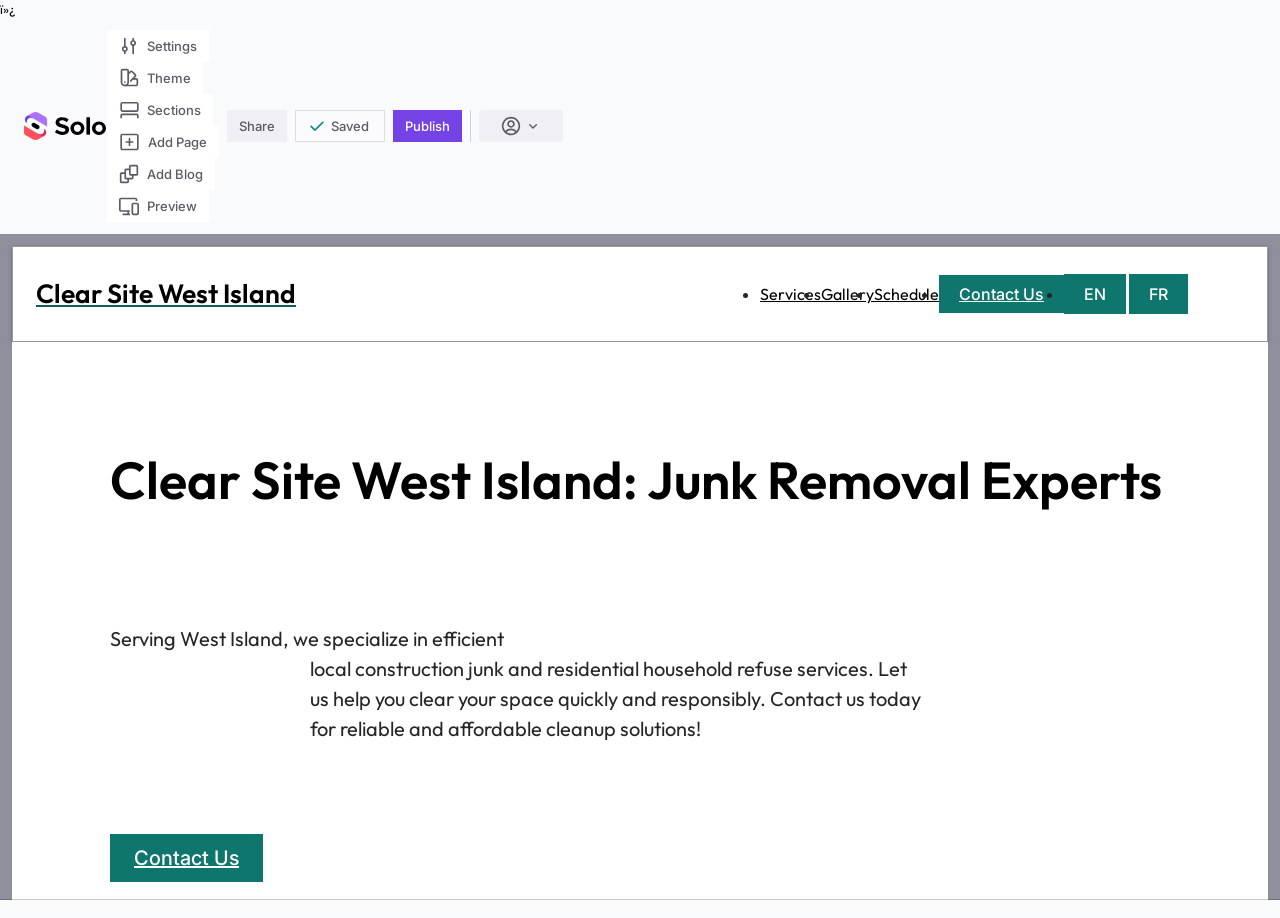
==== src/public/index.html @ 1aa6d168 "Initial commit with restarted design and backup" ====
<html lang="en"
  class="__variable_a0678e __className_a0678e __variable_fc208e __className_fc208e __variable_88b8e0 __className_88b8e0 __variable_6ccfbd __className_6ccfbd">

<head>
  <!-- Premium Typography Integration -->
  <link rel="preconnect" href="https://fonts.googleapis.com">
  <link rel="preconnect" href="https://fonts.gstatic.com" crossorigin="">
  <link
    href="https://fonts.googleapis.com/css2?family=Outfit:wght@300;400;500;600;700;800;900&amp;family=Inter:wght@300;400;500;600;700;800;900&amp;display=swap"
    rel="stylesheet">

  <script src="https://cdn.tailwindcss.com"></script>
  <script>
    tailwind.config = {
      theme: {
        extend: {
          fontFamily: {
            sans: ['Outfit', 'sans-serif'],
            inter: ['Inter', 'sans-serif'],
          },
          colors: {
            brandNavy: '#1A365D',
            brandEmerald: '#10B981',
            brandSlate: '#F1F5F9'
          }
        }
      }
    }
  </script>
  <link rel="stylesheet" href="./styles.css">
</head>

<body class="body-container">﻿
  <meta charset="UTF-8" data-next-head="">
  <meta name="viewport" content="width=device-width, initial-scale=1.0, maximum-scale=1.0,user-scalable=0"
    data-next-head="">
  <script
    src="https://apis.google.com/_/scs/abc-static/_/js/k=gapi.lb.en.ch0Jz-JlMrQ.O/m=gapi_iframes/rt=j/sv=1/d=1/ed=1/rs=AHpOoo_YD4KoV8fTh_kLhktsiThAm3yJ5A/cb=gapi.loaded_0?le=scs"
    async=""></script>
  <meta name="format-detection" content="telephone=no, email=no, address=no, date=no" data-next-head="">
  <meta name="description" content="Solo" data-next-head="">
  <meta name="msapplication-config" content="/browserconfig.xml" data-next-head="">
  <link rel="manifest" href="https://soloist.ai/site.webmanifest" data-next-head="">
  <link rel="icon" href="https://soloist.ai/favicon/favicon.ico" sizes="16x16 32x32 64x64" data-next-head="">
  <meta name="theme-color" content="#ffffff" data-next-head="">
  <link rel="icon" type="image/png" sizes="32x32" href="https://soloist.ai/favicon/favicon-32x32.png" data-next-head="">
  <link rel="apple-touch-icon" sizes="180x180" href="https://soloist.ai/favicon/apple-touch-icon.png" data-next-head="">
  <link rel="mask-icon" href="https://soloist.ai/favicon/safari-pinned-tab.svg" color="#7542e5" data-next-head="">
  <meta property="og:title" content="Solo AI Website Designer" data-next-head="">
  <meta name="twitter:title" content="Solo AI Website Designer" data-next-head="">
  <title data-next-head="" data-i18n="site_title">Solo AI Website Designer</title>
  <style id="solo-typestyle-target" data-next-head="">
    .body-container {
      font-family: var(--font-inter, system-ui, Arial, sans-serif);
      font-size: 13px
    }

    .body-container h1,
    .body-container h2,
    .body-container h3,
    .body-container h4 {
      font-family: var(--font-metropolis, Helvetica, Arial, sans-serif)
    }

    .body-container button,
    .body-container .btn,
    .body-container .no-solo-styles .force-inter-font * {
      font-family: var(--font-inter, system-ui, Arial, sans-serif)
    }

    .body-container .no-solo-styles * {
      font-family: unset
    }

    .body-container .grecaptcha-badge {
      visibility: hidden
    }
  </style>
  <script src="https://getbootstrap.com/docs/5.2/dist/js/bootstrap.bundle.min.js" defer=""></script>
  <link rel="stylesheet" href="https://soloist.ai/_next/static/css/0d7a1f5df5c775d4.css" data-n-g="">
  <link rel="stylesheet" href="https://soloist.ai/_next/static/css/94b60f4a89f1ce0a.css"><noscript
    data-n-css=""></noscript>
  <style data-n-href="https://soloist.ai/_next/static/css/1f29140540baaf60.css">
    @font-face {
      font-family: metropolis;
      src: url(https://soloist.ai/_next/static/media/ddd6d944fd8cd3f0-s.p.woff2) format("woff2");
      font-display: swap;
      font-weight: 400;
      font-style: normal
    }

    @font-face {
      font-family: metropolis;
      src: url(https://soloist.ai/_next/static/media/a745ddc86d0c3d32-s.p.woff2) format("woff2");
      font-display: swap;
      font-weight: 500;
      font-style: normal
    }

    @font-face {
      font-family: metropolis;
      src: url(https://soloist.ai/_next/static/media/576ead485976221c-s.p.woff2) format("woff2");
      font-display: swap;
      font-weight: 600;
      font-style: normal
    }

    @font-face {
      font-family: metropolis;
      src: url(https://soloist.ai/_next/static/media/bd82e0c1746bd560-s.p.woff2) format("woff2");
      font-display: swap;
      font-weight: 700;
      font-style: normal
    }

    @font-face {
      font-family: metropolis Fallback;
      src: local("Arial");
      ascent-override: 77.00%;
      descent-override: 19.85%;
      line-gap-override: 0.00%;
      size-adjust: 103.25%
    }

    .__className_a0678e {
      font-family: metropolis, metropolis Fallback, Helvetica, Arial, sans-serif
    }

    .__variable_a0678e {
      --font-metropolis: "metropolis", "metropolis Fallback", Helvetica, Arial, sans-serif
    }

    @font-face {
      font-family: inter;
      src: url(https://soloist.ai/_next/static/media/9104f5fdeb25d20e-s.p.ttf) format("truetype");
      font-display: swap;
      font-weight: 100;
      font-style: normal
    }

    @font-face {
      font-family: inter;
      src: url(https://soloist.ai/_next/static/media/98f3a02408ef7d67-s.p.ttf) format("truetype");
      font-display: swap;
      font-weight: 100;
      font-style: italic
    }

    @font-face {
      font-family: inter;
      src: url(https://soloist.ai/_next/static/media/103798cd4010e613-s.p.ttf) format("truetype");
      font-display: swap;
      font-weight: 200;
      font-style: normal
    }

    @font-face {
      font-family: inter;
      src: url(https://soloist.ai/_next/static/media/0283accaa2a34227-s.p.ttf) format("truetype");
      font-display: swap;
      font-weight: 200;
      font-style: italic
    }

    @font-face {
      font-family: inter;
      src: url(https://soloist.ai/_next/static/media/c69e15c0aa39be25-s.p.ttf) format("truetype");
      font-display: swap;
      font-weight: 300;
      font-style: normal
    }

    @font-face {
      font-family: inter;
      src: url(https://soloist.ai/_next/static/media/4a5631539d26a306-s.p.ttf) format("truetype");
      font-display: swap;
      font-weight: 300;
      font-style: italic
    }

    @font-face {
      font-family: inter;
      src: url(https://soloist.ai/_next/static/media/e7242cb1a0ca8401-s.p.ttf) format("truetype");
      font-display: swap;
      font-weight: 400;
      font-style: normal
    }

    @font-face {
      font-family: inter;
      src: url(https://soloist.ai/_next/static/media/bf5f4e8d527b8aeb-s.p.ttf) format("truetype");
      font-display: swap;
      font-weight: 400;
      font-style: italic
    }

    @font-face {
      font-family: inter;
      src: url(https://soloist.ai/_next/static/media/9f86e32e29de7c53-s.p.ttf) format("truetype");
      font-display: swap;
      font-weight: 500;
      font-style: normal
    }

    @font-face {
      font-family: inter;
      src: url(https://soloist.ai/_next/static/media/aeea4b71fe3a3562-s.p.ttf) format("truetype");
      font-display: swap;
      font-weight: 500;
      font-style: italic
    }

    @font-face {
      font-family: inter;
      src: url(https://soloist.ai/_next/static/media/b05000075d590a76-s.p.ttf) format("truetype");
      font-display: swap;
      font-weight: 600;
      font-style: normal
    }

    @font-face {
      font-family: inter;
      src: url(https://soloist.ai/_next/static/media/05c56fed721ba6bc-s.p.ttf) format("truetype");
      font-display: swap;
      font-weight: 600;
      font-style: italic
    }

    @font-face {
      font-family: inter;
      src: url(https://soloist.ai/_next/static/media/ad015d8e2c5af426-s.p.ttf) format("truetype");
      font-display: swap;
      font-weight: 700;
      font-style: normal
    }

    @font-face {
      font-family: inter;
      src: url(https://soloist.ai/_next/static/media/369515e5fe977ce9-s.p.ttf) format("truetype");
      font-display: swap;
      font-weight: 700;
      font-style: italic
    }

    @font-face {
      font-family: inter;
      src: url(https://soloist.ai/_next/static/media/45b6e56d22921cea-s.p.ttf) format("truetype");
      font-display: swap;
      font-weight: 800;
      font-style: normal
    }

    @font-face {
      font-family: inter;
      src: url(https://soloist.ai/_next/static/media/221e59ba426dae06-s.p.ttf) format("truetype");
      font-display: swap;
      font-weight: 800;
      font-style: italic
    }

    @font-face {
      font-family: inter;
      src: url(https://soloist.ai/_next/static/media/75853b84689e5941-s.p.ttf) format("truetype");
      font-display: swap;
      font-weight: 900;
      font-style: normal
    }

    @font-face {
      font-family: inter;
      src: url(https://soloist.ai/_next/static/media/39388b163ed3b633-s.p.ttf) format("truetype");
      font-display: swap;
      font-weight: 900;
      font-style: italic
    }

    @font-face {
      font-family: inter Fallback;
      src: local("Arial");
      ascent-override: 89.79%;
      descent-override: 22.36%;
      line-gap-override: 0.00%;
      size-adjust: 107.89%
    }

    .__className_fc208e {
      font-family: inter, inter Fallback
    }

    .__variable_fc208e {
      --font-inter: "inter", "inter Fallback"
    }

    pre code.hljs {
      display: block;
      overflow-x: auto;
      padding: 1em
    }

    code.hljs {
      padding: 3px 5px
    }

    /*!
  Theme: GitHub
  Description: Light theme as seen on github.com
  Author: github.com
  Maintainer: @Hirse
  Updated: 2021-05-15

  Outdated base version: https://github.com/primer/github-syntax-light
  Current colors taken from GitHub's CSS
*/
    .hljs {
      color: #24292e;
      background: #ffffff
    }

    .hljs-doctag,
    .hljs-keyword,
    .hljs-meta .hljs-keyword,
    .hljs-template-tag,
    .hljs-template-variable,
    .hljs-type,
    .hljs-variable.language_ {
      color: #d73a49
    }

    .hljs-title,
    .hljs-title.class_,
    .hljs-title.class_.inherited__,
    .hljs-title.function_ {
      color: #6f42c1
    }

    .hljs-attr,
    .hljs-attribute,
    .hljs-literal,
    .hljs-meta,
    .hljs-number,
    .hljs-operator,
    .hljs-selector-attr,
    .hljs-selector-class,
    .hljs-selector-id,
    .hljs-variable {
      color: #005cc5
    }

    .hljs-meta .hljs-string,
    .hljs-regexp,
    .hljs-string {
      color: #032f62
    }

    .hljs-built_in,
    .hljs-symbol {
      color: #e36209
    }

    .hljs-code,
    .hljs-comment,
    .hljs-formula {
      color: #6a737d
    }

    .hljs-name,
    .hljs-quote,
    .hljs-selector-pseudo,
    .hljs-selector-tag {
      color: #22863a
    }

    .hljs-subst {
      color: #24292e
    }

    .hljs-section {
      color: #005cc5;
      font-weight: 700
    }

    .hljs-bullet {
      color: #735c0f
    }

    .hljs-emphasis {
      color: #24292e;
      font-style: italic
    }

    .hljs-strong {
      color: #24292e;
      font-weight: 700
    }

    .hljs-addition {
      color: #22863a;
      background-color: #f0fff4
    }

    .hljs-deletion {
      color: #b31d28;
      background-color: #ffeef0
    }
  </style>
  <style id="googleidentityservice_button_styles">
    .qJTHM {
      -moz-user-select: none;
      -webkit-user-select: none;
      -ms-user-select: none;
      color: #202124;
      direction: ltr;
      -webkit-touch-callout: none;
      font-family: Roboto-Regular, arial, sans-serif;
      -webkit-font-smoothing: antialiased;
      font-weight: 400;
      margin: 0;
      overflow: hidden;
      -webkit-text-size-adjust: 100%
    }

    .ynRLnc {
      left: -9999px;
      position: absolute;
      top: -9999px
    }

    .L6cTce {
      display: none
    }

    .bltWBb {
      overflow-wrap: break-word;
      word-break: break-word
    }

    .hSRGPd {
      color: #1a73e8;
      cursor: pointer;
      font-weight: 500;
      text-decoration: none
    }

    .Bz112c-W3lGp {
      height: 16px;
      width: 16px
    }

    .Bz112c-E3DyYd {
      height: 20px;
      width: 20px
    }

    .Bz112c-r9oPif {
      height: 24px;
      width: 24px
    }

    .Bz112c-u2z5K {
      height: 36px;
      width: 36px
    }

    .Bz112c-uaxL4e {
      border-radius: 10px
    }

    .LgbsSe-Bz112c {
      display: block
    }

    .S9gUrf-YoZ4jf {
      border: none;
      margin: 0;
      padding: 0
    }

    .S9gUrf-YoZ4jf * {
      border: none;
      margin: 0;
      padding: 0
    }

    .fFW7wc-ibnC6b>.aZ2wEe>div {
      border-color: #4285f4
    }

    .P1ekSe-ZMv3u {
      -webkit-transition: height .2s linear;
      transition: height .2s linear
    }

    .P1ekSe-ZMv3u>div:first-child {
      background-color: #1a73e8 !important;
      -webkit-transition: width .3s linear;
      transition: width .3s linear
    }

    .P1ekSe-ZMv3u>div:nth-child(2) {
      background-image: -webkit-gradient(linear, left top, right top, from(rgba(255, 255, 255, .7)), to(rgba(255, 255, 255, .7))), -webkit-gradient(linear, left top, right top, from(#1a73e8), to(#1a73e8)) !important;
      background-image: -webkit-linear-gradient(left, rgba(255, 255, 255, .7), rgba(255, 255, 255, .7)), -webkit-linear-gradient(left, #1a73e8, #1a73e8) !important;
      background-image: linear-gradient(90deg, rgba(255, 255, 255, .7), rgba(255, 255, 255, .7)), linear-gradient(90deg, #1a73e8, #1a73e8) !important
    }

    .P1ekSe-ZMv3u>div:nth-child(3) {
      background-image: -webkit-gradient(linear, left top, right top, from(rgba(255, 255, 255, .7)), to(rgba(255, 255, 255, .7))), -webkit-gradient(linear, left top, right top, from(#1a73e8), to(#1a73e8)) !important;
      background-image: -webkit-linear-gradient(left, rgba(255, 255, 255, .7), rgba(255, 255, 255, .7)), -webkit-linear-gradient(left, #1a73e8, #1a73e8) !important;
      background-image: linear-gradient(90deg, rgba(255, 255, 255, .7), rgba(255, 255, 255, .7)), linear-gradient(90deg, #1a73e8, #1a73e8) !important
    }

    .haAclf {
      display: inline-block
    }

    .nsm7Bb-HzV7m-LgbsSe {
      border-radius: 4px;
      box-sizing: border-box;
      -webkit-transition: background-color .218s, border-color .218s;
      transition: background-color .218s, border-color .218s;
      -moz-user-select: none;
      -webkit-user-select: none;
      -ms-user-select: none;
      -webkit-appearance: none;
      background-color: #fff;
      background-image: none;
      border: 1px solid #dadce0;
      color: #3c4043;
      cursor: pointer;
      font-family: Google Sans, arial, sans-serif;
      font-size: .875rem;
      height: 40px;
      letter-spacing: .25px;
      outline: none;
      overflow: hidden;
      padding: 0 12px;
      position: relative;
      text-align: center;
      vertical-align: middle;
      white-space: nowrap;
      width: auto
    }

    @media screen and (-ms-high-contrast:active) {
      .nsm7Bb-HzV7m-LgbsSe {
        border: 2px solid windowText;
        color: windowText
      }
    }

    @media screen and (preferes-contrast:more) {
      .nsm7Bb-HzV7m-LgbsSe {
        color: #000
      }
    }

    .nsm7Bb-HzV7m-LgbsSe.pSzOP-SxQuSe {
      font-size: .875rem;
      height: 32px;
      letter-spacing: .25px;
      padding: 0 10px
    }

    .nsm7Bb-HzV7m-LgbsSe.purZT-SxQuSe {
      font-size: .6875rem;
      height: 20px;
      letter-spacing: .3px;
      padding: 0 8px
    }

    .nsm7Bb-HzV7m-LgbsSe.Bz112c-LgbsSe {
      padding: 0;
      width: 40px
    }

    .nsm7Bb-HzV7m-LgbsSe.Bz112c-LgbsSe.pSzOP-SxQuSe {
      width: 32px
    }

    .nsm7Bb-HzV7m-LgbsSe.Bz112c-LgbsSe.purZT-SxQuSe {
      width: 20px
    }

    .nsm7Bb-HzV7m-LgbsSe.JGcpL-RbRzK {
      border-radius: 20px
    }

    .nsm7Bb-HzV7m-LgbsSe.JGcpL-RbRzK.pSzOP-SxQuSe {
      border-radius: 16px
    }

    .nsm7Bb-HzV7m-LgbsSe.JGcpL-RbRzK.purZT-SxQuSe {
      border-radius: 10px
    }

    .nsm7Bb-HzV7m-LgbsSe.i5vt6e-to915-Ia7Qfc {
      border: 1px solid #8e918f;
      background-color: #131314;
      color: #e3e3e3
    }

    .nsm7Bb-HzV7m-LgbsSe.MFS4be-Ia7Qfc {
      border: none;
      color: #fff
    }

    .nsm7Bb-HzV7m-LgbsSe.MFS4be-v3pZbf-Ia7Qfc {
      background-color: #1a73e8
    }

    .nsm7Bb-HzV7m-LgbsSe.MFS4be-JaPV2b-Ia7Qfc {
      background-color: #202124;
      color: #e8eaed
    }

    @media screen and (prefers-contrast:more) {
      .nsm7Bb-HzV7m-LgbsSe.MFS4be-JaPV2b-Ia7Qfc {
        color: #fff
      }
    }

    .nsm7Bb-HzV7m-LgbsSe .nsm7Bb-HzV7m-LgbsSe-Bz112c {
      height: 18px;
      margin-right: 8px;
      min-width: 18px;
      width: 18px
    }

    .nsm7Bb-HzV7m-LgbsSe.pSzOP-SxQuSe .nsm7Bb-HzV7m-LgbsSe-Bz112c {
      height: 14px;
      min-width: 14px;
      width: 14px
    }

    .nsm7Bb-HzV7m-LgbsSe.purZT-SxQuSe .nsm7Bb-HzV7m-LgbsSe-Bz112c {
      height: 10px;
      min-width: 10px;
      width: 10px
    }

    .nsm7Bb-HzV7m-LgbsSe.jVeSEe .nsm7Bb-HzV7m-LgbsSe-Bz112c {
      margin-left: 8px;
      margin-right: -4px
    }

    .nsm7Bb-HzV7m-LgbsSe.Bz112c-LgbsSe .nsm7Bb-HzV7m-LgbsSe-Bz112c {
      margin: 0;
      padding: 10px
    }

    .nsm7Bb-HzV7m-LgbsSe.Bz112c-LgbsSe.pSzOP-SxQuSe .nsm7Bb-HzV7m-LgbsSe-Bz112c {
      padding: 8px
    }

    .nsm7Bb-HzV7m-LgbsSe.Bz112c-LgbsSe.purZT-SxQuSe .nsm7Bb-HzV7m-LgbsSe-Bz112c {
      padding: 4px
    }

    .nsm7Bb-HzV7m-LgbsSe .nsm7Bb-HzV7m-LgbsSe-Bz112c-haAclf {
      border-top-left-radius: 3px;
      border-bottom-left-radius: 3px;
      display: -webkit-box;
      display: -webkit-flex;
      display: flex;
      -webkit-box-pack: center;
      -webkit-justify-content: center;
      justify-content: center;
      -webkit-box-align: center;
      -webkit-align-items: center;
      align-items: center;
      background-color: #fff;
      height: 36px;
      margin-left: -10px;
      margin-right: 12px;
      min-width: 36px;
      width: 36px
    }

    .nsm7Bb-HzV7m-LgbsSe .nsm7Bb-HzV7m-LgbsSe-Bz112c-haAclf .nsm7Bb-HzV7m-LgbsSe-Bz112c,
    .nsm7Bb-HzV7m-LgbsSe.Bz112c-LgbsSe .nsm7Bb-HzV7m-LgbsSe-Bz112c-haAclf .nsm7Bb-HzV7m-LgbsSe-Bz112c {
      margin: 0;
      padding: 0
    }

    .nsm7Bb-HzV7m-LgbsSe.pSzOP-SxQuSe .nsm7Bb-HzV7m-LgbsSe-Bz112c-haAclf {
      height: 28px;
      margin-left: -8px;
      margin-right: 10px;
      min-width: 28px;
      width: 28px
    }

    .nsm7Bb-HzV7m-LgbsSe.purZT-SxQuSe .nsm7Bb-HzV7m-LgbsSe-Bz112c-haAclf {
      height: 16px;
      margin-left: -6px;
      margin-right: 8px;
      min-width: 16px;
      width: 16px
    }

    .nsm7Bb-HzV7m-LgbsSe.Bz112c-LgbsSe .nsm7Bb-HzV7m-LgbsSe-Bz112c-haAclf {
      border-radius: 3px;
      margin-left: 2px;
      margin-right: 0;
      padding: 0
    }

    .nsm7Bb-HzV7m-LgbsSe.JGcpL-RbRzK .nsm7Bb-HzV7m-LgbsSe-Bz112c-haAclf {
      border-radius: 18px
    }

    .nsm7Bb-HzV7m-LgbsSe.pSzOP-SxQuSe.JGcpL-RbRzK .nsm7Bb-HzV7m-LgbsSe-Bz112c-haAclf {
      border-radius: 14px
    }

    .nsm7Bb-HzV7m-LgbsSe.purZT-SxQuSe.JGcpL-RbRzK .nsm7Bb-HzV7m-LgbsSe-Bz112c-haAclf {
      border-radius: 8px
    }

    .nsm7Bb-HzV7m-LgbsSe .nsm7Bb-HzV7m-LgbsSe-bN97Pc-sM5MNb {
      display: -webkit-box;
      display: -webkit-flex;
      display: flex;
      -webkit-align-items: center;
      -webkit-box-align: center;
      align-items: center;
      -webkit-flex-direction: row;
      -webkit-box-orient: horizontal;
      -webkit-box-direction: normal;
      flex-direction: row;
      -webkit-box-pack: justify;
      -webkit-justify-content: space-between;
      justify-content: space-between;
      -webkit-flex-wrap: nowrap;
      flex-wrap: nowrap;
      height: 100%;
      position: relative;
      width: 100%
    }

    .nsm7Bb-HzV7m-LgbsSe .oXtfBe-l4eHX {
      -webkit-box-pack: center;
      -webkit-justify-content: center;
      justify-content: center
    }

    .nsm7Bb-HzV7m-LgbsSe .nsm7Bb-HzV7m-LgbsSe-BPrWId {
      -webkit-flex-grow: 1;
      -webkit-box-flex: 1;
      flex-grow: 1;
      font-family: Google Sans, arial, sans-serif;
      font-weight: 500;
      overflow: hidden;
      text-overflow: ellipsis;
      vertical-align: top
    }

    .nsm7Bb-HzV7m-LgbsSe.purZT-SxQuSe .nsm7Bb-HzV7m-LgbsSe-BPrWId {
      font-weight: 300
    }

    .nsm7Bb-HzV7m-LgbsSe .oXtfBe-l4eHX .nsm7Bb-HzV7m-LgbsSe-BPrWId {
      -webkit-flex-grow: 0;
      -webkit-box-flex: 0;
      flex-grow: 0
    }

    .nsm7Bb-HzV7m-LgbsSe .nsm7Bb-HzV7m-LgbsSe-MJoBVe {
      -webkit-transition: background-color .218s;
      transition: background-color .218s;
      bottom: 0;
      left: 0;
      position: absolute;
      right: 0;
      top: 0
    }

    .nsm7Bb-HzV7m-LgbsSe:focus,
    .nsm7Bb-HzV7m-LgbsSe:hover {
      box-shadow: none;
      border-color: rgb(210, 227, 252);
      outline: none
    }

    .nsm7Bb-HzV7m-LgbsSe:focus-within {
      outline: 2px solid #00639b;
      border-color: transparent
    }

    .nsm7Bb-HzV7m-LgbsSe:hover .nsm7Bb-HzV7m-LgbsSe-MJoBVe {
      background: rgba(66, 133, 244, .08)
    }

    .nsm7Bb-HzV7m-LgbsSe:active .nsm7Bb-HzV7m-LgbsSe-MJoBVe,
    .nsm7Bb-HzV7m-LgbsSe:focus .nsm7Bb-HzV7m-LgbsSe-MJoBVe {
      background: rgba(66, 133, 244, .1)
    }

    .nsm7Bb-HzV7m-LgbsSe.i5vt6e-to915-Ia7Qfc:hover .nsm7Bb-HzV7m-LgbsSe-MJoBVe {
      background: rgba(255, 255, 255, .08)
    }

    .nsm7Bb-HzV7m-LgbsSe.i5vt6e-to915-Ia7Qfc:active .nsm7Bb-HzV7m-LgbsSe-MJoBVe,
    .nsm7Bb-HzV7m-LgbsSe.i5vt6e-to915-Ia7Qfc:focus .nsm7Bb-HzV7m-LgbsSe-MJoBVe {
      background: rgba(255, 255, 255, .12)
    }

    .nsm7Bb-HzV7m-LgbsSe.MFS4be-Ia7Qfc:hover .nsm7Bb-HzV7m-LgbsSe-MJoBVe {
      background: rgba(255, 255, 255, .24)
    }

    .nsm7Bb-HzV7m-LgbsSe.MFS4be-Ia7Qfc:active .nsm7Bb-HzV7m-LgbsSe-MJoBVe,
    .nsm7Bb-HzV7m-LgbsSe.MFS4be-Ia7Qfc:focus .nsm7Bb-HzV7m-LgbsSe-MJoBVe {
      background: rgba(255, 255, 255, .32)
    }

    .nsm7Bb-HzV7m-LgbsSe .n1UuX-DkfjY {
      border-radius: 50%;
      display: -webkit-box;
      display: -webkit-flex;
      display: flex;
      height: 20px;
      margin-left: -4px;
      margin-right: 8px;
      min-width: 20px;
      width: 20px
    }

    .nsm7Bb-HzV7m-LgbsSe.jVeSEe .nsm7Bb-HzV7m-LgbsSe-BPrWId {
      font-family: Roboto;
      font-size: 12px;
      text-align: left
    }

    .nsm7Bb-HzV7m-LgbsSe.jVeSEe .nsm7Bb-HzV7m-LgbsSe-BPrWId .K4efff .fmcmS,
    .nsm7Bb-HzV7m-LgbsSe.jVeSEe .nsm7Bb-HzV7m-LgbsSe-BPrWId .ssJRIf {
      overflow: hidden;
      text-overflow: ellipsis
    }

    .nsm7Bb-HzV7m-LgbsSe.jVeSEe .nsm7Bb-HzV7m-LgbsSe-BPrWId .K4efff {
      display: -webkit-box;
      display: -webkit-flex;
      display: flex;
      -webkit-align-items: center;
      -webkit-box-align: center;
      align-items: center;
      color: #5f6368;
      fill: #5f6368;
      font-size: 11px;
      font-weight: 400
    }

    .nsm7Bb-HzV7m-LgbsSe.jVeSEe.MFS4be-Ia7Qfc .nsm7Bb-HzV7m-LgbsSe-BPrWId .K4efff {
      color: #e8eaed;
      fill: #e8eaed
    }

    @media screen and (prefers-contrast:more) {

      .nsm7Bb-HzV7m-LgbsSe.jVeSEe .nsm7Bb-HzV7m-LgbsSe-BPrWId .K4efff,
      .nsm7Bb-HzV7m-LgbsSe.jVeSEe.MFS4be-Ia7Qfc .nsm7Bb-HzV7m-LgbsSe-BPrWId .K4efff {
        color: #000;
        fill: #000
      }
    }

    .nsm7Bb-HzV7m-LgbsSe.jVeSEe .nsm7Bb-HzV7m-LgbsSe-BPrWId .K4efff .Bz112c {
      height: 18px;
      margin: -3px -3px -3px 2px;
      min-width: 18px;
      width: 18px
    }

    .nsm7Bb-HzV7m-LgbsSe.jVeSEe .nsm7Bb-HzV7m-LgbsSe-Bz112c-haAclf {
      border-top-left-radius: 0;
      border-bottom-left-radius: 0;
      border-top-right-radius: 3px;
      border-bottom-right-radius: 3px;
      margin-left: 12px;
      margin-right: -10px
    }

    .nsm7Bb-HzV7m-LgbsSe.jVeSEe.JGcpL-RbRzK .nsm7Bb-HzV7m-LgbsSe-Bz112c-haAclf {
      border-radius: 18px
    }

    .L5Fo6c-sM5MNb {
      border: 0;
      display: block;
      left: 0;
      position: relative;
      top: 0
    }

    .L5Fo6c-bF1uUb {
      border-radius: 4px;
      bottom: 0;
      cursor: pointer;
      left: 0;
      position: absolute;
      right: 0;
      top: 0
    }

    .L5Fo6c-bF1uUb:focus {
      border: none;
      outline: none
    }

    sentinel {}
  </style>
  <style></style>
  <link rel="stylesheet" type="text/css" href="https://soloist.ai/_next/static/css/f0874e912afcc4ca.css">
  <style id="typestyle-runtime">
    .f1sjmlt5 {
      height: 100vh;
      overflow-y: auto
    }

    .f1pmwolo {
      height: 100vh;
      overflow-y: hidden
    }

    .f1imu2ly {
      min-width: 1024px;
      overflow-x: auto
    }

    .fc5u1ue {
      min-width: unset;
      overflow-x: unset
    }

    .f12qcd1y {
      font-size: 14px;
      line-height: 1.5em
    }

    .f1m0a0d0 {
      font-size: 16px;
      line-height: 1.5em
    }

    .ftgg2kx {
      font-size: 20px;
      line-height: 1.5em
    }

    .fk0grf2 {
      bottom: 0;
      left: 0;
      position: absolute;
      right: 0;
      top: 0
    }

    .f8obqgr,
    .f8obqgr>.row>.col {
      padding: 0
    }

    .f8obqgr>.row {
      margin: 0
    }

    .fkhz08q {
      display: flex;
      flex-direction: column
    }

    .fddsvlq {
      align-items: center;
      display: flex
    }

    .f1hf8rho {
      display: flex;
      justify-content: flex-end
    }

    .fdlhgou {
      flex: 1;
      max-width: unset
    }

    .fnvt2df,
    .fnvt2df .row,
    .col {
      display: flex
    }

    @media (max-width: 575.9999px) {
      .fom2f23 .container {
        max-width: 100% !important
      }
    }

    @media (min-width: 576px) and (max-width: 767.99999px) {
      .fom2f23 .container {
        max-width: 576px !important
      }
    }

    @media (min-width: 768px) and (max-width: 991.99999px) {
      .fom2f23 .container {
        max-width: 768px !important
      }
    }

    @media (min-width: 992px) and (max-width: 1199.99999px) {
      .fom2f23 .container {
        max-width: 992px !important
      }
    }

    @media (min-width: 1200px) and (max-width: 1399.99999px) {
      .fom2f23 .container {
        max-width: 1200px !important
      }
    }

    @media (min-width: 1400px) {
      .fom2f23 .container {
        max-width: 1400px !important
      }
    }

    .fehdsxy {
      border: solid;
      border-bottom: solid;
      border-bottom-color: #cfcfd8;
      border-color: #cfcfd8;
      border-radius: 4px;
      border-top: solid;
      border-top-color: #cfcfd8;
      border-width: 1px;
      font-size: 16px;
      line-height: 18px;
      padding: 12px;
      resize: none;
      width: 100%
    }

    .fehdsxy.form-control.is-invalid {
      background-image: url(img/alert.svg);
      background-size: auto;
      border-color: #cfcfd8
    }

    .fehdsxy.form-control-plaintext~label,
    .fehdsxy:focus~label,
    .fehdsxy:not(:placeholder-shown)~label,
    .fehdsxy.form-select~label {
      opacity: 0.7 !important
    }

    h1,
    h2,
    h3,
    h4 {
      color: #15141a;
      font-feature-settings: 'ss03' on, 'cv02' on, 'cv01' on, 'cv08' on;
      font-style: bold;
      font-weight: 700;
      margin-bottom: 0
    }

    h1 {
      font-size: 42px;
      line-height: 48px
    }

    h2 {
      font-size: 32px;
      line-height: 40px
    }

    h3 {
      font-size: 28px;
      line-height: 32px
    }

    h4 {
      font-size: 18px;
      line-height: 24px
    }

    .f1bjli4c {
      color: #15141a;
      font-feature-settings: 'ss03' on, 'cv02' on, 'cv01' on, 'cv08' on;
      font-size: 13px;
      font-style: normal;
      font-weight: 600;
      line-height: 18px
    }

    .fg31md0 {
      color: #15141a;
      font-feature-settings: 'ss03' on, 'cv02' on, 'cv01' on, 'cv08' on;
      font-size: 16px;
      font-style: normal;
      font-weight: 400;
      line-height: 24px
    }

    .fowuwzi {
      color: #15141a;
      font-feature-settings: 'ss03' on, 'cv02' on, 'cv01' on, 'cv08' on;
      font-size: 13px;
      font-style: normal;
      font-weight: 400;
      line-height: 18px
    }

    .f1nt9xga {
      color: #15141a;
      font-family: var(--font-metropolis, Helvetica, Arial, sans-serif);
      font-feature-settings: 'ss03' on, 'cv02' on, 'cv01' on, 'cv08' on;
      font-size: 13px;
      font-style: normal;
      font-weight: 400;
      line-height: 18px
    }

    .fh04hbo {
      color: #15141a;
      font-family: var(--font-metropolis, Helvetica, Arial, sans-serif);
      font-feature-settings: 'ss03' on, 'cv02' on, 'cv01' on, 'cv08' on;
      font-size: 24px;
      font-style: normal;
      font-weight: 600;
      line-height: 32px
    }

    .f12vz2yn {
      color: #15141a;
      font-feature-settings: 'ss03' on, 'cv02' on, 'cv01' on, 'cv08' on;
      font-size: 13px;
      font-style: normal;
      font-weight: 500;
      line-height: 18px
    }

    .f1pipo3h {
      color: #15141a;
      font-feature-settings: 'ss03' on, 'cv02' on, 'cv01' on, 'cv08' on;
      font-size: 13px;
      font-style: normal;
      font-weight: 700;
      line-height: 18px
    }

    .fy4b41 {
      color: #5b5b66
    }

    .fyvanpa {
      font-size: 11px;
      line-height: 16px
    }

    .f1f9lquf {
      color: #15141a;
      font-feature-settings: 'ss03' on, 'cv02' on, 'cv01' on, 'cv08' on;
      font-size: 10px;
      font-style: normal;
      font-weight: 600;
      letter-spacing: 0.1em;
      line-height: 14px
    }

    @keyframes f1viyxtx {
      0% {
        opacity: 0
      }

      100% {
        opacity: 1
      }
    }

    .f10xswa0 {
      animation: f1viyxtx 0.1s ease-in forwards;
      opacity: 0
    }

    .f17oebph {
      background-color: #7542e5;
      border: none;
      color: #ffffff;
      font-weight: 500;
      padding-block: 12px;
      padding-inline: 20px
    }

    .f17oebph:hover {
      background-color: #592acb;
      color: #ffffff
    }

    .f17oebph:hover:active,
    .f17oebph:active {
      background-color: #45278d !important;
      color: #ffffff !important
    }

    .f17oebph:disabled {
      background-color: #7542e5;
      box-shadow: none;
      color: #ffffff;
      opacity: 0.4
    }

    .f17oebph svg {
      pointer-events: none
    }

    .fcfro50 {
      background-color: #7542e5;
      border: none;
      color: #ffffffff;
      padding-block: 6px;
      padding-inline: 16px
    }

    .fcfro50:hover {
      background-color: #592acb;
      color: #ffffffff
    }

    .fcfro50:active {
      background-color: #45278d !important;
      color: #ffffffff !important
    }

    .fcfro50:disabled {
      background-color: #7542e5;
      box-shadow: none;
      color: #ffffffff;
      opacity: 0.4
    }

    .f3ctfs {
      background-color: #f0f0f4;
      border: none;
      color: #5b5b66;
      font-weight: 500;
      padding-block: 12px;
      padding-inline: 20px
    }

    .f3ctfs:hover {
      background-color: #e0e0e6;
      color: #5b5b66
    }

    .f3ctfs:hover:active,
    .f3ctfs:active {
      background-color: #cfcfd8 !important;
      color: #5b5b66 !important
    }

    .f3ctfs:disabled {
      background-color: #f0f0f4;
      box-shadow: none;
      color: #5b5b66;
      opacity: 0.4
    }

    .f3ctfs svg {
      pointer-events: none
    }

    .fj4ad63 {
      background-color: #e22850;
      border: none;
      color: #ffffff;
      font-weight: 500;
      padding-block: 12px;
      padding-inline: 20px
    }

    .fj4ad63:hover {
      background-color: #c50042;
      color: #ffffff
    }

    .fj4ad63:hover:active,
    .fj4ad63:active {
      background-color: #810220 !important;
      color: #ffffff !important
    }

    .fj4ad63:disabled {
      background-color: #e22850;
      box-shadow: none;
      color: #ffffff;
      opacity: 0.4
    }

    .fj4ad63 svg {
      pointer-events: none
    }

    .f71mh57 {
      background-color: #e22850;
      border: none;
      color: #ffffffff;
      padding-block: 6px;
      padding-inline: 16px
    }

    .f71mh57:hover {
      background-color: #c50042;
      color: #ffffffff
    }

    .f71mh57:active {
      background-color: #810220 !important;
      color: #ffffffff !important
    }

    .f71mh57:disabled {
      background-color: #e22850;
      box-shadow: none;
      color: #ffffffff;
      opacity: 0.4
    }

    .f8m0u3h {
      background-color: #f0f0f4;
      border: none;
      color: #5b5b66ff;
      padding-block: 6px;
      padding-inline: 16px
    }

    .f8m0u3h:hover {
      background-color: #e0e0e6;
      color: #5b5b66ff
    }

    .f8m0u3h:active {
      background-color: #cfcfd8 !important;
      color: #5b5b66ff !important
    }

    .f8m0u3h:disabled {
      background-color: #f0f0f4;
      box-shadow: none;
      color: #5b5b66ff;
      opacity: 0.4
    }

    .fh1k42u {
      background-color: #ffd567;
      border: none;
      color: #15141ab3;
      padding-block: 6px;
      padding-inline: 16px
    }

    .fh1k42u:hover {
      background-color: #ffbd4f;
      color: #15141ab3
    }

    .fh1k42u:active {
      background-color: #ffa436 !important;
      color: #15141ab3 !important
    }

    .fh1k42u:disabled {
      background-color: #fbfbfe;
      box-shadow: 0px 0px 0px 1px rgba(0, 0, 0, 0.12) inset;
      color: #5b5b66ff;
      opacity: 1
    }

    .fvza742 {
      background-color: #f0f0f4;
      border: none;
      color: #5b5b66;
      padding-block: 6px;
      padding-inline: 6px
    }

    .fvza742:hover {
      background-color: #f0f0f4;
      color: #5b5b66
    }

    .fvza742:active {
      background-color: #e0e0e6 !important;
      color: #5b5b66 !important
    }

    .fvza742:disabled {
      background-color: #f0f0f4;
      box-shadow: none;
      color: #5b5b66;
      opacity: 0.4
    }

    .f1go1cdu {
      align-items: center;
      background-color: transparent;
      border: none;
      border-radius: 99px;
      color: #5b5b66;
      display: flex;
      justify-content: center;
      padding: 0
    }

    .f1go1cdu:hover {
      background-color: #f0f0f4;
      color: #5b5b66
    }

    .f1go1cdu:active {
      background-color: #e0e0e6 !important;
      color: #5b5b66 !important
    }

    .f1go1cdu:disabled {
      background-color: transparent;
      box-shadow: none;
      color: #5b5b66;
      opacity: 0.4
    }

    .fwx468p {
      background-color: transparent;
      border: 2px solid;
      border-color: #7542e5;
      color: #7542e5;
      font-weight: 500;
      padding-block: 12px;
      padding-inline: 20px
    }

    .fwx468p:hover {
      background-color: #592acb;
      border: 2px solid;
      border-color: #592acb;
      color: #ffffff
    }

    .fwx468p:hover:active,
    .fwx468p:active {
      background-color: #45278d !important;
      color: #7542e5 !important
    }

    .fwx468p:disabled {
      background-color: #7542e5;
      box-shadow: none;
      color: #7542e5;
      opacity: 0.4
    }

    .fwx468p svg {
      pointer-events: none
    }

    .f1xvmw9j {
      border-radius: 4px
    }

    .f1xvmw9j .btn {
      border: none !important;
      margin: 0px !important
    }

    .f1x2efpt {
      background-color: #f0f0f4;
      height: 32px;
      width: 48px
    }

    .f1x2efpt.active {
      background-color: #7542e5;
      color: #ffffff
    }

    .f1x2efpt:hover:not(.active) {
      background-color: #e0e0e6;
      color: #5b5b66
    }

    .fm2femi {
      background-color: #fbfbfe;
      color: #5b5b66;
      height: 32px;
      width: 48px
    }

    .fm2femi.active {
      background-color: #e0e0e6;
      color: #32313c
    }

    .fm2femi:hover:not(.active) {
      background-color: #f0f0f4;
      color: #5b5b66
    }

    .f1loj3rz {
      background-color: transparent !important;
      border: none;
      color: #7542e5;
      cursor: pointer;
      font-weight: 500;
      padding: 0
    }

    .f1loj3rz:hover,
    .f1loj3rz:focus-visible {
      color: #15141a
    }

    .f1loj3rz:active {
      color: #15141a !important
    }

    .f1loj3rz.disabled {
      color: #5b5b66 !important
    }

    .f1tgo88n {
      background-color: transparent !important;
      border: none;
      color: #5b5b66;
      cursor: pointer;
      font-weight: 500;
      padding: 0
    }

    .f1tgo88n:hover,
    .f1tgo88n:focus-visible {
      color: #15141a
    }

    .f1tgo88n:active {
      color: #15141a !important
    }

    .f1tgo88n.disabled {
      color: #8f8f9e !important
    }

    .f1gjylx1 {
      background-color: transparent !important;
      border: none;
      cursor: pointer;
      padding: 0
    }

    .f1gjylx1:hover,
    .f1gjylx1.disabled {
      color: #5b5b66 !important
    }

    .f184aata {
      background-color: transparent !important;
      border: none;
      color: #ffffff !important;
      cursor: pointer;
      padding: 0
    }

    .f184aata:hover {
      color: #e0e0e6 !important
    }

    .f184aata.disabled {
      color: #5b5b66 !important
    }

    html,
    body {
      box-sizing: border-box;
      font-size: 16px;
      font-style: normal;
      font-weight: 400;
      height: 100vh;
      line-height: 18px;
      margin: 0;
      overflow-y: hidden;
      padding: 0
    }

    html,
    body #__next {
      display: flex;
      flex-direction: column;
      font-size: 13px;
      height: 100vh
    }

    a,
    a:hover,
    .f14trifb {
      color: inherit
    }

    .fx7nows {
      color: #7542e5;
      font-weight: 500;
      text-decoration: none
    }

    .fx7nows:hover {
      color: #7542e5;
      cursor: pointer
    }

    .fbolhy3 {
      background-color: transparent;
      border: none;
      color: #7542e5;
      font-weight: 500;
      line-height: inherit;
      margin: 0;
      padding: 0;
      text-decoration: none
    }

    .fbolhy3:hover {
      background-color: transparent;
      color: #592acb
    }

    .fbolhy3:active {
      background-color: transparent !important;
      color: #5b5b66 !important
    }

    .fgzydrc {
      color: #7542e5;
      text-decoration: underline
    }

    .fgzydrc:hover {
      cursor: pointer;
      text-decoration: none
    }

    .fo5f5t9 {
      color: #7542e5;
      text-decoration: underline
    }

    .fo5f5t9:hover {
      color: #15141a !important;
      cursor: pointer;
      text-decoration: underline
    }

    .f1mniyiz {
      list-style: none;
      margin-block-end: 0;
      margin-block-start: 0;
      padding-inline-start: 0
    }

    .tooltip {
      --bs-tooltip-bg: #32313c;
      --bs-tooltip-border-radius: 4px;
      --bs-tooltip-color: #ffffff;
      --bs-tooltip-padding-x: 10px;
      --bs-tooltip-padding-y: 5px;
      margin-block: 8px !important;
      opacity: 1 !important
    }

    .f14ckmmr {
      position: relative;
      z-index: 1080
    }

    .tooltip-inner {
      border: none;
      box-shadow: 0px 2px 5px 0px rgba(0, 0, 0, 0.20), 0px 0px 1px 0px rgba(0, 0, 0, 0.20);
      font-size: 13px;
      font-weight: 500;
      line-height: 18px;
      outline: none
    }

    .f1aqf3sg {
      border-radius: 6px;
      max-width: 220px;
      padding: 16px;
      text-align: left;
      width: 220px
    }

    .f1aqf3sg * {
      color: #ffffff !important
    }

    .f1k47lwi {
      border-top: 1px solid #ffffff;
      margin-bottom: 8px;
      margin-top: 8px;
      opacity: 0.2
    }

    .f1m3qr37 {
      font-size: 28px;
      line-height: 34px;
      margin-bottom: 32px;
      padding-inline: 0;
      text-align: left
    }

    .fscn0yr {
      display: flex;
      flex-direction: column;
      justify-content: flex-start;
      padding-block: 12px;
      text-align: center
    }

    .f1i8p9wb {
      font-size: 14px;
      line-height: 17px;
      margin-bottom: 8px;
      text-align: left;
      white-space: pre-line
    }

    .f8yym8f {
      color: #5b5b66;
      font-size: 14px;
      line-height: 22px;
      text-align: left;
      white-space: pre-line
    }

    .fsfhz5z {
      background-color: #e7dfff;
      border-radius: 8px;
      color: #15141a;
      display: flex;
      justify-content: flex-start;
      margin-bottom: 24px;
      margin-right: auto;
      padding: 8px
    }

    .f1si61be .modal-content {
      padding: 24px;
      padding-top: 20px
    }

    .f1si61be .modal-content .title-row {
      margin-bottom: 8px
    }

    .f1si61be .modal-content .title-row .title-icon {
      margin-right: 8px
    }

    .f1si61be .modal-content .title-row .title {
      font-size: 18px;
      line-height: 24px
    }

    .f1si61be .modal-content .content-row {
      color: #32313c;
      font-size: 13px;
      line-height: 20px;
      margin-block: 24px;
      margin-bottom: 24px;
      white-space: pre-line
    }

    .f1si61be .modal-content .buttons-row {
      margin-top: 16px
    }

    .f1si61be .modal-content .buttons-row .col:not(:first-child) {
      margin-left: 8px
    }

    .f1si61be .modal-content .buttons-row .primary-button {
      background-color: #7542e5;
      color: #ffffff
    }

    .f1si61be .modal-content .buttons-row .danger-button {
      background-color: #e22850;
      color: #ffffff
    }

    .fv798np {
      align-items: center;
      bottom: 0;
      display: flex;
      height: 100%;
      justify-content: center;
      left: 0;
      position: fixed;
      right: 0;
      top: 0;
      width: 100%;
      z-index: 2147483646
    }

    .fuq9ti8 {
      background-color: #000000;
      height: 100%;
      opacity: 0.3;
      position: fixed;
      width: 100%
    }

    .f1f4qv0n {
      background-color: transparent;
      background-image: url(/img/spinner-96-transparent-white.png);
      background-position: center center;
      background-repeat: no-repeat;
      background-size: 64px 64px;
      height: 96px;
      position: relative;
      width: 96px;
      z-index: 2147483647
    }

    .f1uzu483 {
      background-color: transparent;
      background-image: url(/img/spinner-96-transparent-violet.png);
      background-position: center center;
      background-repeat: no-repeat;
      background-size: 48px 48px;
      height: 48px;
      width: 48px
    }

    .fj2178r {
      align-content: center;
      align-items: center;
      background-color: #ffffff;
      border-radius: 4px;
      box-shadow: 0px 4px 8px 0px rgba(0, 0, 0, 0.20), 0px 0px 1px 0px rgba(0, 0, 0, 0.20);
      color: #32313c;
      display: flex;
      flex-direction: column;
      padding-block: 16px;
      padding-inline: 24px;
      position: relative;
      row-gap: 12px;
      z-index: 2147483647
    }

    .faowcuh {
      overflow: hidden
    }

    .fxw5dv6 {
      color: #e22850;
      font-size: 14px;
      margin-top: 12px
    }

    .fxw5dv6 a {
      color: #e22850;
      text-decoration: underline
    }

    .f5kg6jz {
      justify-content: center
    }

    .f5kg6jz .modal-content {
      max-width: 440px
    }

    .f5kg6jz .title-row {
      flex-direction: column;
      justify-content: center;
      margin-bottom: 0px !important;
      padding-top: 12px
    }

    .f5kg6jz .title-row .title-container {
      width: fit-content
    }

    .f5kg6jz .title-row .title {
      color: #15141a;
      font-weight: 600
    }

    .f5kg6jz .title-row .title-icon {
      margin: 0 0 16px 0 !important
    }

    .f5kg6jz .content-row {
      margin-bottom: 16px;
      margin-top: 16px;
      text-align: center
    }

    .f5kg6jz .content-row a {
      color: #7542e5
    }

    .f5kg6jz .content-row a:hover,
    .f5kg6jz .content-row a:active {
      color: #15141a
    }

    .f5kg6jz .buttons-row {
      display: flex;
      justify-content: center;
      width: 100%
    }

    .f5kg6jz .buttons-row button {
      padding: 7px 16px
    }

    .f1fpj0aj a {
      pointer-events: none
    }

    .fcu3suo {
      bottom: 0;
      display: flex;
      justify-content: center;
      left: 0;
      pointer-events: none;
      position: fixed;
      width: 100%;
      z-index: 10
    }

    .fdp2y1p {
      min-width: 60%
    }

    .fdp2y1p p {
      margin-bottom: 0
    }

    .f1901vew {
      display: flex;
      flex-wrap: wrap;
      gap: 16px;
      width: 100%
    }

    .f1901vew .btn {
      flex-grow: 1
    }

    .fm3p0aw {
      scroll-margin-top: var(--sticky-header-height, 0px)
    }

    .f1qftqcq {
      align-items: center;
      gap: 48px;
      justify-content: center;
      margin-inline: 0
    }

    .fojij6o {
      gap: 32px
    }

    .fs89ngr {
      overflow: hidden;
      text-overflow: ellipsis;
      white-space: nowrap
    }

    .fqx0517 {
      flex-shrink: 0;
      margin-inline: 8px
    }

    .f12pqfkx {
      flex-shrink: 1;
      min-width: 0
    }

    .fcdpsbx {
      margin-bottom: 24px
    }

    .f8jndik {
      opacity: 0.4
    }

    .fbsw1f4 h2 {
      margin-bottom: 32px
    }

    .f1d2h93a {
      width: fit-content
    }

    .f1v9lt4v {
      margin-top: 16px;
      text-align: center
    }

    .fhwcjqv {
      margin-top: 72px
    }

    .fhwcjqv .form-floating,
    .form-floating>.form-control {
      min-height: 56px
    }

    .fhwcjqv .form-control {
      border-color: #d4d4d4;
      color: #0a0a0a
    }

    .fhwcjqv .form-label {
      color: #0a0a0a !important;
      margin: 0;
      width: 100%
    }

    .f1o1p964 {
      margin-bottom: 16px
    }

    .f1h1go5k .content {
      align-content: stretch;
      display: flex;
      flex-direction: row;
      max-height: 480px;
      min-height: 300px;
      padding-block: 8px
    }

    .f1h1go5k .content .carousel-container {
      display: flex;
      flex-direction: column;
      justify-content: center;
      margin: 0;
      padding: 0
    }

    .f1h1go5k .content .carousel-container .carousel-item.active,
    .carousel-item-start,
    .carousel-item-end,
    .carousel-item-next,
    .carousel-item-prev {
      display: flex
    }

    .f1h1go5k .carousel-item {
      transition: transform 1.2s ease-in-out, opacity 0s
    }

    .f1h1go5k .carousel-inner {
      display: flex;
      height: 100%
    }

    .f1h1go5k .carousel-review {
      background-position: center;
      background-repeat: no-repeat;
      background-size: cover;
      display: flex;
      flex-direction: column;
      justify-content: center;
      margin-inline: auto;
      padding-inline: 24px;
      position: relative;
      text-align: center
    }

    .f1h1go5k .author-info {
      font-weight: 600;
      margin-top: 16px
    }

    .f1h1go5k .chev-btn {
      cursor: pointer;
      display: flex;
      flex-direction: column;
      justify-content: center;
      width: 24px
    }

    .f1h1go5k .chev-btn:hover {
      opacity: 0.7 !important
    }

    .f1h1go5k .button-placeholder {
      width: 24px
    }

    .f1h1go5k .next-btn {
      transform: rotate(180deg)
    }

    .f1h1go5k .page-indicator {
      align-items: center;
      display: flex;
      flex-direction: row;
      justify-content: center;
      min-width: 96px
    }

    .f14z0jsa {
      margin-bottom: 32px
    }

    .f1g4dn0 {
      justify-content: center;
      margin-bottom: 16px
    }

    .fwfqocn {
      height: 24px;
      width: 24px
    }

    .f1nq0oqd:hover {
      opacity: 0.7
    }

    .f14icp2y {
      column-gap: 24px;
      display: flex;
      flex-direction: column;
      padding-bottom: 24px;
      row-gap: 24px
    }

    @media (min-width: 768px) {
      .f14icp2y {
        flex-direction: row
      }
    }

    .f1827nuz {
      font-weight: 500;
      line-height: 1.5em;
      padding: 0
    }

    .f1p0cgam {
      margin-bottom: 48px
    }

    @media (min-width: 768px) {
      .f1p0cgam {
        margin-bottom: 0
      }
    }

    .f1fbucww {
      margin-bottom: 24px
    }

    @media (min-width: 768px) {
      .f1fbucww {
        margin-bottom: 48px
      }
    }

    .f1vaphum {
      padding-block: 48px
    }

    @media (min-width: 768px) {
      .f1vaphum {
        padding-block: 0
      }
    }

    .f1eawpx2 {
      display: flex;
      flex-direction: column;
      text-align: left
    }

    .f1eawpx2 .heading {
      cursor: pointer;
      display: flex;
      flex-direction: row;
      justify-content: space-between;
      padding-block: 24px;
      padding-right: 8px
    }

    .f1eawpx2 .icon {
      align-items: center;
      cursor: pointer;
      display: flex;
      margin-left: 24px;
      transform: rotate(0deg);
      transition: transform 0.2s ease
    }

    .f1eawpx2 .icon.expanded-icon {
      transform: rotate(-180deg)
    }

    .f1eawpx2 .icon:hover {
      opacity: 0.8
    }

    .f1eawpx2 .accordion-content {
      display: grid;
      grid-template-rows: 0fr;
      margin-right: 40px;
      padding-bottom: 0;
      transition: grid-template-rows 0.3s ease-out, opacity 0.4s ease, padding-bottom 0.3s ease-out
    }

    .f1eawpx2 .accordion-content.expanded {
      grid-template-rows: 1fr;
      padding-bottom: 32px
    }

    .fd1b9fq {
      margin-block: 0;
      width: 100%
    }

    .f6tinqi {
      margin-inline: auto
    }

    .f1v7t2u4 {
      aspect-ratio: 1.3333333333333333
    }

    .f13rwjj3 {
      aspect-ratio: 0.75
    }

    .fyzv02a {
      aspect-ratio: 1
    }

    .ficfct8 {
      aspect-ratio: 1.7777777777777777
    }

    .fbuci69 .carousel-inner {
      border-radius: 4px
    }

    .fbuci69 .carousel-item {
      transition: transform 1.2s ease-in-out, opacity 0s
    }

    .fbuci69 .carousel-image {
      cursor: pointer;
      margin: auto;
      position: relative
    }

    .fbuci69 .carousel-image .carousel-caption {
      background-color: rgba(0, 0, 0, 0.6);
      border-radius: 4px
    }

    .fbuci69 .chev-btn {
      cursor: pointer;
      display: flex;
      flex-direction: column;
      justify-content: center;
      pointer-events: auto;
      width: 24px
    }

    .fbuci69 .chev-btn:hover {
      opacity: 0.7 !important
    }

    .fbuci69 .page-indicator {
      align-items: center;
      display: flex;
      flex-direction: row;
      justify-content: center;
      min-width: 96px
    }

    .fbuci69 .next-btn {
      transform: rotate(180deg)
    }

    .fhcfrr1 {
      display: flex;
      flex-direction: row;
      flex-wrap: wrap
    }

    .fhcfrr1,
    .fhcfrr1 .row,
    .fhcfrr1 .col {
      padding: 0
    }

    .fhcfrr1 .gallery-item {
      aspect-ratio: 1.3333333333333333;
      background-clip: content-box;
      background-repeat: no-repeat;
      background-size: cover;
      padding: 4px
    }

    .fhcfrr1 .gallery-item .img-container {
      position: relative
    }

    .fhcfrr1 .gallery-item .img-container::after {
      bottom: 0;
      content: '';
      left: 0;
      position: absolute;
      right: 0;
      top: 0
    }

    .fhcfrr1 .gallery-item .img-container:hover::after {
      background-color: rgba(0, 0, 0, 0.15)
    }

    .fhcfrr1 .gallery-item-in-safari {
      aspect-ratio: unset !important
    }

    .fhcfrr1 .hidden {
      height: 0;
      visibility: collapse;
      width: 0
    }

    @media (min-width: 992px) {}

    .f17y4uf2 {
      -ms-filter: blur(10px);
      -webkit-filter: blur(10px);
      filter: blur(10px);
      overflow: hidden;
      transform: scale(1.15)
    }

    .fugk5n4 {
      transform: scale(1.05)
    }

    .f1ttgj8s {
      align-items: center;
      justify-content: center;
      margin-inline: 0;
      row-gap: 24px
    }

    .f1ttgj8s .btn-lg {
      margin-bottom: 16px;
      margin-top: 12px
    }

    .f1pjpune {
      -ms-filter: blur(10px);
      -webkit-filter: blur(10px);
      filter: blur(10px);
      overflow: hidden;
      transform: scale(1.15);
      z-index: -1
    }

    .f1966il8 {
      align-items: center;
      display: flex;
      flex-wrap: nowrap;
      justify-content: flex-start;
      overflow: visible;
      white-space: nowrap
    }

    .fe1ccbi {
      align-items: center;
      display: flex;
      min-height: 72px;
      padding-block: 12px !important;
      position: relative
    }

    .fbvdum {
      margin-block: 0;
      margin-left: calc((-100vw + 100%) / 2);
      margin-right: calc((-100vw + 100%) / 2);
      min-width: 100vw
    }

    @keyframes f16qy5mw {
      from {
        opacity: 0;
        transform: translateY(-100%)
      }

      to {
        opacity: 1;
        transform: translateY(0px)
      }
    }

    .f13sg7dk {
      align-items: center;
      display: flex;
      justify-content: space-between;
      min-height: 48px;
      width: 100%
    }

    .f1n6mt4g {
      align-items: center;
      display: flex;
      min-height: 48px;
      width: 100%
    }

    .fgydppl {
      display: flex;
      flex-direction: column;
      width: 100%
    }

    .f1kwfio1 {
      display: flex;
      justify-content: center;
      width: 100%
    }

    .f1kwfio1 .nav-link {
      padding-block: 4px
    }

    .f1kwfio1 .nav-link-list {
      flex-wrap: wrap;
      justify-content: center;
      white-space: normal
    }

    .fayg007 {
      align-items: center;
      display: flex;
      flex: 1;
      justify-content: flex-end
    }

    .fpi8fx3 h2,
    .fpi8fx3 .description {
      margin-bottom: 12px
    }

    .f3qrqm8 {
      align-items: stretch;
      display: flex;
      flex-direction: row;
      height: 56px;
      justify-content: center;
      width: 100%
    }

    .f3qrqm8 .form-control {
      border-color: #d4d4d4;
      color: #0a0a0a
    }

    .f3qrqm8 .form-label {
      color: #0a0a0a !important;
      margin: 0;
      width: 100%
    }

    .f3qrqm8 .form-floating {
      width: 100%
    }

    .f3qrqm8 input {
      padding-block: 16px;
      padding-left: 14px;
      width: 100%
    }

    @media (min-width: 576px) {
      .f3qrqm8 .form-floating {
        width: unset
      }

      .f3qrqm8 input {
        width: 384px
      }
    }

    .f15o5ico {
      padding-left: 8px
    }

    .f8j8id1 {
      height: 56px;
      padding-block: 12px !important;
      padding-inline: 12px !important;
      width: 56px
    }

    .f8j8id1 svg {
      vertical-align: unset
    }

    .f8j8id1 img {
      height: 24px;
      width: 24px
    }

    .fx7fkcd {
      max-height: 48px;
      min-height: unset
    }

    .f96or0t {
      width: 100%
    }

    .fixr2lp {
      align-items: center;
      justify-content: center;
      margin-inline: 0;
      row-gap: 48px
    }

    .f1dlmh1s {
      align-items: center;
      font-size: 32px;
      line-height: 40px
    }

    .f9a13de {
      align-items: center
    }

    .f1ld4zys {
      align-items: center;
      font-size: 16px;
      line-height: 24px
    }

    .f1r530z1 {
      margin-block: 24px
    }

    @media (min-width: 768px) {
      .f1r530z1 {
        margin-bottom: 16px
      }
    }

    .f1f45za8 {
      margin-bottom: 38px
    }

    .f1otqxop {
      margin-top: 24px
    }

    .f1gbvfvs {
      margin-bottom: 12px
    }

    .femookj {
      margin-bottom: 8px;
      margin-top: 32px
    }

    .fxstmmp {
      height: 220px;
      padding-bottom: 0 !important;
      width: 220px
    }

    @media (max-width: 575.9999px) {
      .fxstmmp {
        height: 200px;
        width: 200px
      }
    }

    .f9gn5u {
      height: 220px;
      padding-bottom: 0 !important;
      width: 220px
    }

    @media (min-width: 576px) {
      .f9gn5u {
        height: 360px;
        width: 360px
      }
    }

    .f383ewl {
      height: 165px;
      padding-bottom: 0 !important;
      width: 220px
    }

    @media (max-width: 575.9999px) {
      .f383ewl {
        height: 150px;
        width: 200px
      }
    }

    .f1ptlizk {
      height: 165px;
      padding-bottom: 0 !important;
      width: 220px
    }

    @media (min-width: 576px) {
      .f1ptlizk {
        height: 270px;
        width: 360px
      }
    }

    .f18ghtz9 {
      aspect-ratio: 16/9;
      border: none;
      display: block;
      height: auto;
      width: 100%
    }

    .fongqhf {
      aspect-ratio: 16 / 9;
      background-color: #000;
      border: none;
      cursor: pointer;
      display: block;
      overflow: hidden;
      padding: 0;
      position: relative;
      width: 100%
    }

    .fvyakyi {
      display: block;
      height: 100%;
      object-fit: cover;
      width: 100%
    }

    .f1i06xya {
      align-items: center;
      background-color: rgba(0, 0, 0, 0.7);
      border-radius: 8px;
      display: flex;
      height: 48px;
      justify-content: center;
      left: 50%;
      position: absolute;
      top: 50%;
      transform: translate(-50%, -50%);
      transition: background-color 0.2s;
      width: 68px
    }

    button:hover .f1i06xya {
      background-color: rgba(0, 0, 0, 0.9)
    }

    .faomike {
      color: #fff;
      height: 32px;
      width: 32px
    }

    .f1px892k {
      display: block;
      margin: 16px 0
    }

    .f1dtfscn {
      max-width: 100%;
      width: 100%
    }

    .fgsql5j {
      align-items: center;
      aspect-ratio: 16 / 9;
      background-color: #f5f5f5;
      border: 2px dashed #ccc;
      color: #999;
      display: flex;
      font-size: 14px;
      justify-content: center;
      width: 100%
    }

    .f1tmaw1r {
      align-items: center;
      justify-content: center;
      margin-inline: 0
    }

    .f1tmaw1r .video-items-container {
      display: flex;
      flex-direction: column;
      row-gap: 32px
    }

    .f1tmaw1r .missing-video {
      align-items: center;
      aspect-ratio: 16/9;
      background-color: #f5f5f5;
      display: flex;
      height: auto;
      justify-content: center;
      width: 100%
    }

    .f1tmaw1r .text-content {
      display: flex;
      flex-direction: column;
      margin-bottom: 16px;
      margin-top: 32px;
      row-gap: 16px
    }

    .f1tmaw1r .text-content p {
      margin-bottom: 0
    }

    .f1tmaw1r .title {
      margin-bottom: 32px
    }

    .fqf72uk {
      align-items: flex-start;
      background: rgba(231, 223, 255, 0.75);
      border-radius: 6px;
      display: flex;
      flex-direction: column;
      height: 100%;
      justify-content: flex-start;
      margin-bottom: 24px !important;
      overflow: hidden;
      padding: 16px;
      width: 100%
    }

    .f1n1p1im {
      color: #32313c;
      padding: 0;
      white-space: pre-line
    }

    .f1n1p1im a {
      color: #7542e5
    }

    .f1j2ey57 {
      align-items: center;
      display: flex !important;
      justify-content: center
    }

    .f1j2ey57 .modal-content {
      border-radius: 24px;
      box-shadow: 0 0 1px 0 rgba(0, 0, 0, 0.30), 0 9px 18px 0 rgba(0, 0, 0, 0.28);
      outline: none
    }

    .f3dgkyg {
      padding: 32px;
      width: 440px
    }

    .f5ecy85 {
      align-items: center;
      display: flex;
      justify-content: space-between;
      margin-bottom: 24px
    }

    .fy7e6qb {
      font-size: 21px !important;
      line-height: 24px !important;
      width: 85%
    }

    .f1dhby40 {
      color: #5b5b66;
      line-height: 20px !important;
      margin-bottom: 4px
    }

    .fouxfty {
      align-self: flex-start;
      color: #5b5b66;
      cursor: pointer;
      height: 24px
    }

    .fouxfty:hover {
      color: #80808f
    }

    .fouxfty svg {
      height: 20px;
      width: 20px
    }

    .f1v8dz0u {
      color: #f0f0f4;
      margin-block: 16px;
      opacity: 1
    }

    .f17bv8f {
      display: contents
    }

    .fyvghnp {
      display: flex;
      flex-direction: column;
      row-gap: 4px;
      width: 100%
    }

    .f17nyr5q {
      align-items: center;
      column-gap: 8px;
      display: flex;
      flex-direction: row
    }

    .f17nyr5q .icon svg {
      color: #7542e5;
      height: 20px;
      width: 20px
    }

    .f1rrohrx b {
      color: #15141a;
      font-weight: 600
    }

    .f1hn5ld4 {
      font-size: 14px;
      margin-bottom: 4px
    }

    .fls2l1j {
      padding-left: 1.5rem
    }

    .fls2l1j li:not(:last-child) {
      padding-bottom: 4px
    }

    .f1wv0fv3 {
      display: flex;
      margin-inline: auto
    }

    .f1wv0fv3 .modal-content {
      border-radius: 24px !important;
      box-shadow: 0 0 1px 0 rgba(0, 0, 0, 0.30), 0 9px 18px 0 rgba(0, 0, 0, 0.28);
      outline: none;
      padding: 32px
    }

    .f1wv0fv3 .modal-body {
      padding: 0
    }

    .f1wv0fv3 .modal-backdrop .show {
      opacity: 0.16 !important
    }

    .f1wv0fv3 .buttons {
      column-gap: 8px
    }

    .fhum48y {
      width: 440px
    }

    .fhum48y .modal-content {
      border: 0;
      border-radius: 8px;
      border-width: 0
    }

    .fhum48y .modal-backdrop .show {
      opacity: 0.16 !important
    }

    .f12qkndu {
      display: flex;
      margin: 0;
      margin-inline: auto;
      top: 56px;
      width: 100%
    }

    .f12qkndu.mobile-landscape .modal-content {
      width: 576px
    }

    .f12qkndu .modal-content {
      border-bottom-left-radius: 0;
      border-bottom-right-radius: 0;
      height: calc(100vh - 56px);
      overflow: hidden;
      width: 100%
    }

    .f14be5y3 {
      box-sizing: content-box;
      display: flex;
      flex-direction: row;
      gap: 24px;
      justify-content: space-between;
      overflow: hidden;
      width: 100%
    }

    .f62m7ss {
      font-size: 21px !important;
      line-height: 24px !important
    }

    .f86ylzy {
      color: #5b5b66;
      line-height: 20px !important;
      width: 85%
    }

    .fu6r95k {
      color: #e22850;
      margin-top: 16px;
      text-align: center
    }

    .f1xmchl9 {
      font-size: 13px;
      padding-inline: 0
    }

    .f1xmchl9 .feature-list {
      padding-top: 8px
    }

    .f1xmchl9 li {
      font-size: 13px
    }

    .f1xmchl9 li a span {
      text-decoration: underline !important
    }

    .fhmcmzv {
      font-size: 13px;
      margin-top: 4px
    }

    .fphx1eu {
      padding-top: 24px
    }

    .f1vug11c {
      height: 48px;
      margin-top: 24px;
      width: 100%
    }

    .f38l69a {
      background: #cfcfd8;
      height: 2px;
      margin-bottom: 24px;
      margin-top: 24px
    }

    .f15j37yp {
      margin: 0;
      padding: 0
    }

    .f13vy3jq {
      background: none;
      border: 0;
      cursor: pointer;
      font: inherit;
      padding: 0
    }

    .f13vy3jq:disabled {
      cursor: default
    }

    .f15khpfe .modal {
      align-items: center;
      display: flex !important;
      justify-content: center
    }

    .fkltx5w {
      width: 360px
    }

    .f1nee3fk {
      padding: 24px
    }

    .f1ubk0hm {
      display: flex;
      justify-content: space-between
    }

    .f1c7x5pa {
      align-items: center;
      display: flex;
      justify-content: center
    }

    .f16m27z2 {
      font-weight: 600;
      margin-top: 8px
    }

    .f1jhkhtj {
      cursor: pointer;
      height: 20px;
      width: 20px
    }

    .fr5wnq7 {
      display: inline-flex;
      height: 16px;
      margin: 0px !important;
      width: fit-content
    }

    .fz5jfu4 {
      margin-top: 12px
    }

    .f1x098uu {
      display: flex;
      flex: 1;
      position: relative
    }

    .f1x098uu.selected .border-container,
    .f1x098uu:hover .overlay-screen,
    .f1x098uu:hover .edit-button-container {
      visibility: visible
    }

    .f1x098uu .overlay-screen,
    .edit-button-container,
    .border-container {
      bottom: 0;
      left: 0;
      position: absolute;
      right: 0;
      top: 0;
      visibility: hidden
    }

    .f1x098uu .overlay-screen {
      background-color: #592acb;
      opacity: 0.4;
      z-index: 1
    }

    .f1x098uu .border-container {
      border-color: #c689ff;
      border-style: solid;
      border-width: 4px;
      z-index: 1000
    }

    .f1x098uu .edit-button-container {
      align-items: center;
      display: flex;
      flex-direction: column;
      justify-content: center;
      z-index: 1001
    }

    .f1x098uu .edit-button-container .btn {
      background-color: #ffffff;
      border: none;
      box-shadow: 0px 2px 5px 0px rgba(0, 0, 0, 0.20), 0px 0px 1px 0px rgba(0, 0, 0, 0.20);
      color: #7542e5;
      font-weight: 600;
      padding-block: 11px;
      padding-inline: 16px
    }

    .f1x098uu .edit-button-container .btn:hover {
      background-color: #f0f0f4
    }

    .f1x098uu .edit-button-container .btn:active {
      background-color: #e0e0e6 !important
    }

    .f1x098uu .edit-button-container .btn span {
      align-items: center;
      display: flex;
      margin-right: 8px;
      max-height: 20px;
      max-width: 20px
    }

    .f1x098uu .content-overlay {
      display: flex;
      flex: 1;
      flex-direction: column;
      overflow: hidden;
      pointer-events: none
    }

    .f1hykqr2 {
      cursor: pointer
    }

    .f1mgyl9u {
      position: relative
    }

    .f1hdxxe8 {
      background-color: transparent;
      bottom: 40px;
      display: flex;
      flex-direction: column-reverse;
      position: fixed;
      right: 32px;
      row-gap: 8px;
      z-index: 20000
    }

    .f6f7l1u {
      bottom: 160px;
      left: 50%;
      right: unset;
      transform: translateX(-50%)
    }

    .fh2fxy5 {
      align-content: center;
      align-items: center;
      background-color: #2b2a33;
      border-radius: 4px;
      box-shadow: 0px 9px 18px 0px rgba(0, 0, 0, 0.28), 0px 0px 1px 0px rgba(0, 0, 0, 0.30);
      color: #ffffff;
      display: flex;
      flex-direction: row;
      justify-content: space-between;
      justify-items: center;
      min-height: 48px;
      min-width: 290px;
      opacity: 1;
      padding: 16px;
      padding-bottom: 14px;
      padding-top: 14px
    }

    .f1x4h0x8 {
      align-items: center;
      column-gap: 16px;
      display: flex;
      justify-content: flex-start
    }

    .fq8f2l1 {
      box-sizing: content-box;
      color: #ffffff;
      line-height: 20px;
      white-space: pre-line
    }

    .fwcn8d0 {
      color: #cfcfd8;
      cursor: pointer;
      margin-left: 8px
    }

    @keyframes firnj9q {
      from {
        opacity: 0;
        transform: translateY(+100%)
      }

      to {
        opacity: 1;
        transform: translateY(0px)
      }
    }

    .f1j4w1wk {
      animation-duration: 200ms;
      animation-name: firnj9q;
      animation-timing-function: ease-in-out
    }

    .fnmnqwu .icon,
    .fnmnqwu .close-icon {
      color: #f0f0f4
    }

    .fi2fu3 .icon {
      color: #b3ffe3
    }

    .fi2fu3 .close-icon {
      color: #f0f0f4
    }

    .f53wljb .icon {
      color: #ff9aa2
    }

    .f53wljb .close-icon {
      color: #f0f0f4
    }

    .f311j7n {
      background-color: #f9f9fb !important
    }

    .f311j7n .icon {
      color: #008787
    }

    .f311j7n span {
      color: #15141a
    }

    .f311j7n .close-icon {
      color: #5b5b66
    }

    .f2zu4he {
      background-color: #32313c;
      border-radius: 4px !important
    }

    .fx23fv5 {
      background-color: #32313c;
      border-radius: 4px !important;
      box-shadow: 0px 0px 0px 1px #32313C inset;
      color: #cfcfd8 !important;
      padding-block: 6px;
      padding-inline: 16px
    }

    .fx23fv5.active {
      background-color: #5b5b66;
      box-shadow: 0px 0px 0px 1px #23222B inset;
      color: #ffffff !important
    }

    .fx23fv5:active {
      color: #ffffff !important
    }

    .fx23fv5:not(.active).fx23fv5:hover {
      background-color: #42414d;
      color: #cfcfd8
    }

    .fx23fv5 svg {
      margin-right: 8px
    }

    .f1vq3wc6 {
      background-color: #15141a;
      display: flex;
      flex: 1;
      flex-direction: column
    }

    .f1vq3wc6 .row-toolbar {
      border-bottom-color: #3a3944;
      border-bottom-style: solid;
      border-bottom-width: 1px;
      padding-block: 12px;
      padding-inline: 24px
    }

    .f1vq3wc6 .col-desktop-preview {
      height: 100%;
      padding: 12px !important;
      width: 100%
    }

    .f1vq3wc6 .phone-outer-frame {
      background-color: #000000;
      border-color: #f0f0f4;
      border-radius: 33px;
      border-style: solid;
      border-width: 1.5px;
      display: flex;
      flex: 1;
      overflow: hidden
    }

    .f1vq3wc6 .phone-outer-frame iframe {
      border-radius: 32px;
      height: 745.2px;
      padding: 8px;
      width: 351.90000000000003px
    }

    .fguprfm {
      background-color: #000000
    }

    .f1hk5dtb {
      display: flex
    }

    .f1hk5dtb .modal-dialog {
      display: flex !important;
      height: 100%;
      margin: 0;
      max-width: 100%;
      overflow: hidden;
      width: 100%
    }

    .f1hk5dtb .modal-dialog .modal-content {
      border: none;
      border-radius: 0;
      padding: 0;
      width: 100%
    }

    .f19f991u {
      margin-bottom: 64px;
      padding: 12px
    }

    .fjab84g {
      height: calc(100dvh - 56px - 40px)
    }

    .f1n6cml {
      height: calc(100dvh - 56px - 40px);
      left: 0;
      overflow: hidden;
      padding: 0;
      position: fixed;
      top: 96px;
      width: 100%
    }

    .f181sfde {
      height: 100dvh;
      left: 0;
      position: fixed;
      top: 0;
      width: 100dvw;
      z-index: -1
    }

    .ffic47f {
      display: flex;
      overflow: hidden;
      padding: 17.5px
    }

    .ffic47f .modal-content {
      border: 0;
      border-radius: 8px;
      border-width: 0;
      box-shadow: 0px 9px 18px 0px rgba(0, 0, 0, 0.28), 0px 0px 1px 0px rgba(0, 0, 0, 0.30);
      max-width: 440px;
      outline: none;
      width: 100%
    }

    .ffic47f .modal-body {
      overflow: hidden;
      padding: 24px;
      text-align: center
    }

    .ffic47f .modal-backdrop .show {
      opacity: 0.16 !important
    }

    .f1z139yd {
      align-items: center;
      box-sizing: content-box;
      column-gap: 8px;
      display: flex;
      flex-direction: row;
      font-size: 18px;
      justify-content: flex-start;
      line-height: 24px;
      margin-bottom: 16px;
      overflow: hidden;
      text-align: left
    }

    .f1e9k1hd {
      align-items: center;
      color: #7542e5;
      display: flex;
      height: 20px
    }

    .f1w6sct {
      margin-block: 0;
      margin-inline: -24px
    }

    .fes38d0 {
      display: flex;
      flex-direction: column;
      overflow: hidden;
      padding-bottom: 36px;
      padding-top: 24px;
      row-gap: 24px
    }

    .f1q9w8i4 {
      align-items: center;
      column-gap: 16px;
      display: flex;
      flex-direction: row
    }

    .f1q9w8i4 .text-container {
      display: flex;
      flex-direction: column;
      row-gap: 4px;
      text-align: left;
      white-space: pre-line
    }

    .f1q9w8i4 .title-desktop {
      line-height: 24px
    }

    .f1q9w8i4 .description {
      color: #32313c;
      line-height: 20px
    }

    .f1q9w8i4 .icon {
      align-self: flex-start;
      color: #7542e5
    }

    .fag0g9m {
      align-items: center;
      display: flex;
      height: 32px;
      justify-content: center;
      padding: 0;
      width: 100%
    }

    .f1ox1kfs {
      align-items: center;
      box-sizing: content-box;
      display: flex;
      margin: 0;
      overflow: hidden;
      padding: 16px
    }

    .f1ox1kfs .modal-content {
      border: 0;
      border-radius: 8px;
      border-width: 0;
      box-shadow: 0px 9px 18px 0px rgba(0, 0, 0, 0.28), 0px 0px 1px 0px rgba(0, 0, 0, 0.30);
      outline: none;
      padding: 24px
    }

    .f1ox1kfs .modal-body {
      overflow: hidden;
      padding: 0;
      text-align: center
    }

    .f1ox1kfs .modal-backdrop .show {
      opacity: 0.16 !important
    }

    @media (min-width: 576px) {
      .f1ox1kfs {
        margin: auto;
        max-width: 460px;
        padding-inline: 24px
      }
    }

    .f1179r3r {
      display: flex;
      flex-direction: column;
      justify-content: center;
      padding-bottom: 28px;
      padding-inline: 8px;
      padding-top: 8px;
      row-gap: 16px
    }

    .fd07j12 {
      font-size: 18px !important;
      line-height: 24px !important
    }

    .fhmv0fm {
      color: #32313c
    }

    .fy68mk3 {
      height: 32px;
      margin-inline: auto;
      width: 32px
    }

    .fccervo {
      column-gap: 10px;
      display: flex;
      row-gap: 8px;
      width: 100%
    }

    .fjrvsch {
      height: 32px;
      padding-inline: auto;
      width: 100%
    }

    .f1ns1fgr {
      display: flex;
      justify-content: center;
      overflow: hidden;
      padding: 17.5px
    }

    .f1ns1fgr .modal-content {
      border: 0;
      border-radius: 8px;
      border-width: 0;
      box-shadow: 0px 9px 18px 0px rgba(0, 0, 0, 0.28), 0px 0px 1px 0px rgba(0, 0, 0, 0.30);
      max-width: 440px;
      outline: none;
      width: 100%
    }

    .f1ns1fgr .modal-body {
      overflow: hidden;
      padding: 24px;
      text-align: center
    }

    .f1ns1fgr .modal-backdrop .show {
      opacity: 0.16 !important
    }

    .f96skvr {
      display: flex;
      flex-direction: column;
      margin-bottom: 20px
    }

    .f96skvr .confetti-icon {
      color: #7542e5;
      margin-bottom: 16px
    }

    .f96skvr .heading {
      font-size: 18px !important;
      font-weight: 600
    }

    .f96skvr .heading-subtitle {
      font-size: 18px !important;
      font-weight: 400;
      margin-inline: 24px
    }

    .fw9re8q {
      align-items: center;
      display: flex;
      height: 32px;
      justify-content: center;
      width: 100%
    }

    .f4twwa5 {
      color: #32313c;
      font-size: 13px;
      padding-bottom: 24px;
      padding-top: 24px;
      text-align: left
    }

    .f4twwa5 p {
      margin-bottom: 12px
    }

    .f4twwa5 p:last-child {
      margin-bottom: 0
    }

    .f3knt2t {
      background-color: #ffffcc;
      border: 1px solid #ffea80;
      border-radius: 4px;
      color: #15141a;
      padding: 12px
    }

    .fy122m1 {
      display: flex;
      justify-content: center;
      padding: 16px
    }

    .fy122m1 .modal-content {
      border: 0;
      border-radius: 8px;
      border-width: 0;
      box-shadow: 0px 9px 18px 0px rgba(0, 0, 0, 0.28), 0px 0px 1px 0px rgba(0, 0, 0, 0.30);
      max-width: 440px;
      outline: none;
      width: 100%
    }

    .fy122m1 .modal-body {
      align-items: center;
      display: flex;
      flex-direction: column;
      padding: 32px 32px 24px;
      text-align: center
    }

    .fy122m1 .modal-backdrop .show {
      opacity: 0.16 !important
    }

    .fg28wer {
      color: #5b5b66;
      margin-bottom: 16px
    }

    .fz27jr7 {
      color: #15141a;
      font-size: 18px !important;
      font-weight: 600;
      line-height: 24px !important;
      margin-bottom: 16px
    }

    .f2wanox {
      color: #32313c;
      font-size: 13px;
      line-height: 150%;
      margin-bottom: 28px
    }

    .f75i2gu {
      min-width: 80px
    }

    .ftlo8hs {
      display: flex;
      flex-direction: column;
      margin-bottom: 32px
    }

    .ftlo8hs .confetti-icon {
      color: #7542e5;
      margin-bottom: 16px
    }

    .ftlo8hs .heading {
      font-size: 18px !important;
      font-weight: 600;
      margin-bottom: 6px
    }

    .ftlo8hs .heading-subtitle {
      margin-inline: 24px
    }

    .fgs45si {
      align-items: center;
      display: flex;
      height: 32px;
      justify-content: center;
      margin-top: 32px;
      width: 100%
    }

    @media (min-width: 768px) {
      .fgs45si {
        align-items: center;
        margin: auto;
        margin-inline: auto;
        padding-inline: 24px;
        width: unset
      }
    }

    .f1f1ygnm {
      display: flex
    }

    .f18iqi43 {
      --bs-modal-width: 558px
    }

    .fdtzhvb {
      --bs-modal-width: 100%
    }

    .f1c2m1bt {
      padding: 0 !important
    }

    .f11iw19c {
      color: #15141a;
      display: flex;
      font-family: var(--font-metropolis, Helvetica, Arial, sans-serif);
      font-size: 18px;
      font-weight: 600;
      justify-content: space-between;
      line-height: 24px;
      padding: 24px
    }

    .f11iw19c svg {
      cursor: pointer
    }

    .fpbihkk {
      display: flex;
      flex-direction: column;
      padding: 0 24px 24px 24px
    }

    .f1e8lhs7 {
      height: 20px;
      width: 20px
    }

    .fd9r0mw {
      max-width: 440px
    }

    .f1m1tok2 {
      color: #15141a;
      font-family: var(--font-metropolis, Helvetica, Arial, sans-serif);
      font-size: 18px !important;
      font-weight: 600;
      line-height: 24px
    }

    .f1nwiwki {
      display: flex;
      flex-direction: column;
      gap: 4px;
      margin-bottom: 24px
    }

    .f1n5gg8o {
      color: #15141a;
      font-size: 13px !important;
      font-weight: 600;
      line-height: 18px;
      margin-bottom: 6px;
      margin-top: 0
    }

    .f1mkyuf6 {
      color: #32313c;
      font-size: 13px !important;
      font-weight: 400;
      line-height: 18px;
      margin: 0;
      padding-top: 10px
    }

    .f1wx5yq3 {
      display: flex;
      flex-direction: row;
      gap: 8px;
      margin-top: 0
    }

    .f1wx5yq3 button {
      border: none;
      border-radius: 4px;
      font-weight: 500;
      padding: 6px 16px
    }

    .fuc1jmn {
      background: #f0f0f4;
      color: #5b5b66
    }

    .f19c5449 {
      background: #7542e5;
      color: #ffffff
    }

    .fu6vh5b {
      list-style-type: none;
      margin: 0;
      padding: 0;
      padding-left: 6px
    }

    .fwyx1g {
      color: #32313c;
      font-size: 14px;
      font-weight: 400;
      padding-bottom: 6px;
      padding-left: 12px;
      position: relative
    }

    .fwyx1g::before {
      color: #32313c;
      content: "•";
      left: 0;
      position: absolute
    }

    .f1v4unvt {
      color: #32313c;
      margin-bottom: 16px;
      margin-top: 0
    }

    .fisu31w {
      display: flex;
      flex-direction: column;
      gap: 8px;
      margin-top: 24px
    }

    .fisu31w button {
      border: none;
      border-radius: 4px;
      font-weight: 500;
      padding: 6px 16px;
      width: 100%
    }

    @media (min-width: 576px) {
      .fisu31w {
        flex-direction: row
      }

      .fisu31w button {
        width: auto
      }
    }

    .f5ei6xd {
      color: #32313c;
      margin-bottom: 16px;
      margin-top: 0
    }

    .f5ei6xd b {
      color: #15141a;
      font-weight: 600
    }

    .f1u7dahj {
      justify-content: flex-start;
      padding-inline: 0;
      padding-top: 24px
    }

    .f1u7dahj .feature-list {
      padding-bottom: 24px;
      padding-top: 8px;
      text-align: left
    }

    .f1u7dahj .feature-heading {
      line-height: 24px !important;
      text-align: left
    }

    .fw43m5f {
      align-items: flex-end;
      bottom: 0;
      box-sizing: content-box;
      display: flex;
      height: 100vh;
      margin: 0;
      padding: 0;
      width: 100%
    }

    .fw43m5f .modal-body {
      height: 100%;
      margin-bottom: auto;
      overflow: hidden;
      padding: 0;
      text-align: center
    }

    .fw43m5f .modal-backdrop .show {
      opacity: 0.16 !important
    }

    @media (min-width: 576px) {
      .fw43m5f {
        align-items: center;
        margin: auto;
        max-width: 440px;
        padding-inline: 24px
      }
    }

    .f1vhysdt {
      display: flex;
      flex-direction: row;
      height: 64px;
      justify-content: space-between;
      margin: 24px;
      margin-left: 48px;
      text-align: center
    }

    .fyrr2bi {
      align-items: center;
      align-self: center;
      height: 36px;
      margin-top: 8px
    }

    .fzu48b0 {
      color: #5b5b66;
      cursor: pointer;
      height: 20px;
      width: 24px
    }

    .fzu48b0:hover {
      color: #80808f
    }

    .fnwz3h1 {
      margin-block: 0
    }

    .fy652ec {
      margin: 48px;
      margin-bottom: 40px;
      margin-top: 24px;
      text-align: left
    }

    .f1prpe7j {
      border: 0;
      border-radius: 12px 12px 0px 0px;
      border-width: 0;
      box-shadow: 0px 9px 18px 0px rgba(0, 0, 0, 0.28), 0px 0px 1px 0px rgba(0, 0, 0, 0.30);
      height: calc(100vh - 54px);
      outline: none
    }

    @media (min-width: 576px) {
      .f1prpe7j {
        border-radius: 12px;
        height: auto
      }
    }

    .ft7u6g7 {
      border-radius: 6px;
      font-size: 16px;
      line-height: 20px;
      min-height: 48px
    }

    .fkgcfry {
      padding-bottom: 12px
    }

    .fkgcfry input::-webkit-outer-spin-button,
    input::-webkit-inner-spin-button {
      -webkit-appearance: none;
      margin: 0
    }

    .fkgcfry input[type=number] {
      -moz-appearance: textfield
    }

    .fev3hx9 {
      align-content: center;
      align-items: flex-start;
      color: #32313c;
      display: flex;
      flex-direction: column;
      margin-bottom: 16px;
      text-align: left
    }

    .f1976tjs {
      color: #15141a;
      font-size: 18px !important;
      line-height: 24px !important
    }

    .fiodn6b {
      padding-block: 3px;
      padding-bottom: 8px
    }

    .fp6ndaj {
      border: 1px solid #cfcfd8;
      border-radius: 4px;
      box-sizing: border-box;
      color: #4a4a55;
      font-size: 20px;
      height: 48px;
      text-align: center;
      width: 100%
    }

    .fp6ndaj:focus,
    .fp6ndaj:focus-visible {
      border-color: #7542e5;
      box-shadow: 0px 0px 2px 1px #7542e5;
      outline: none
    }

    .fp6ndaj:disabled {
      opacity: 0.4
    }

    .f19mgjin {
      color: #80808f;
      min-width: 8px
    }

    .f1ieldsu {
      align-items: center;
      display: flex;
      height: 24px;
      margin-bottom: 16px;
      margin-top: -8px
    }

    .f1ieldsu span {
      color: #e22850;
      display: flex;
      font-weight: 500
    }

    .f1ieldsu .icon {
      color: #e22850 !important;
      margin-right: 4px
    }

    .f4sorlm {
      display: flex;
      justify-content: center;
      padding: 12px;
      width: 100%
    }

    .f1y7dgho {
      display: flex;
      justify-content: center;
      line-height: 24px;
      margin-bottom: -16px;
      margin-inline: auto;
      margin-top: 16px
    }

    .fgq85f1 {
      background-color: transparent;
      background-image: url(img/small-spinner--white.gif);
      background-position: center;
      background-repeat: no-repeat;
      background-size: 20px 20px;
      height: 24px;
      min-width: 24px
    }

    .fohfjnr {
      background-color: transparent;
      background-image: url(img/small-spinner--violet.gif);
      background-position: center;
      background-repeat: no-repeat;
      background-size: 20px 20px;
      height: 24px;
      min-width: 24px
    }

    .fc8wfj0 {
      padding-bottom: 8px
    }

    .f1ldk4ed {
      display: flex;
      flex-direction: column;
      row-gap: 16px
    }

    .fguaglq {
      font-size: 16px;
      height: 48px;
      padding: 16px
    }

    .f122uzg {
      align-items: center;
      color: #7542e5;
      display: flex;
      height: 24px;
      margin-bottom: 16px
    }

    .f122uzg:hover {
      color: #592acb
    }

    .f122uzg span {
      display: flex
    }

    .f122uzg .icon {
      margin-right: 4px
    }

    .fqpui23 {
      color: #2ac3a2;
      display: flex;
      justify-content: center;
      margin: 0;
      margin-bottom: -12px;
      margin-inline: auto;
      margin-top: 16px;
      padding: 0
    }

    .f1vn2sbe {
      background-color: transparent;
      background-image: url(img/small-spinner--violet.gif);
      background-position: center center;
      background-repeat: no-repeat;
      background-size: 20px 20px;
      display: flex;
      height: 20px;
      justify-content: center;
      margin-bottom: -16px;
      margin-inline: auto;
      margin-top: 16px;
      width: 20px
    }

    .filgc9v {
      color: #15141a;
      margin-bottom: 24px
    }

    .f1nv52p3 {
      align-items: center;
      color: #15141a;
      display: flex;
      flex-direction: row;
      font-size: 18px !important;
      line-height: 24px !important;
      white-space: pre-line
    }

    .f4clvtk {
      align-content: center;
      align-items: flex-start;
      color: #32313c;
      display: flex;
      flex-direction: column;
      margin-bottom: 20px;
      text-align: left
    }

    .f1tl0he5 {
      color: #5b5b66;
      margin-top: 32px;
      text-align: center;
      white-space: pre-line
    }

    .f10legxb {
      height: 16px
    }

    .f15k92ik {
      align-items: center;
      border-radius: 4px;
      display: flex;
      flex-direction: row;
      justify-content: space-between;
      padding-bottom: 12px;
      padding-left: 16px;
      padding-right: 16px;
      padding-top: 12px;
      width: 100%
    }

    .f15k92ik:not(:last-child) {
      margin-bottom: 16px
    }

    .f1s89845 {
      color: #fbfbfe;
      text-align: center
    }

    .fnz27mq {
      align-items: center;
      column-gap: 8px;
      display: flex
    }

    .f1z03wx9 {
      color: #5b5b66;
      padding: 4px 0 4px 12px;
      text-align: left
    }

    .ftyo6cc {
      align-items: center;
      background-color: transparent;
      border-radius: 4px;
      color: #5b5b66;
      display: flex;
      flex-direction: row;
      margin-bottom: 2px;
      margin-top: 2px;
      padding: 4px;
      padding-left: 12px;
      padding-right: 12px;
      text-align: left
    }

    .f511jke {
      color: #5b5b66;
      height: 20px;
      width: 20px
    }

    .f511jke .favicon {
      height: 20px;
      width: 20px
    }

    .f1ngtpte {
      display: flex;
      flex-direction: column;
      margin-left: 8px;
      overflow: hidden;
      padding: 1px;
      padding-left: 4px;
      padding-right: 4px;
      text-align: left;
      width: 100%
    }

    .f3s8xza {
      color: #5b5b66;
      font-size: 11px;
      overflow: hidden;
      text-overflow: ellipsis;
      white-space: nowrap
    }

    .f18bkh11 {
      justify-self: flex-end
    }

    .f15ynvzm {
      align-items: center;
      display: flex;
      flex-direction: row;
      gap: 16px
    }

    .f1niexg3 {
      align-items: center;
      align-self: flex-start;
      display: flex;
      flex-direction: row;
      justify-content: flex-start;
      margin-left: 12px;
      padding-block: 6px;
      padding-inline: 16px;
      text-align: left
    }

    .f1niexg3 svg {
      margin-right: 8px
    }

    .f1cyyckb {
      background-color: transparent;
      background-image: url(/img/spinner-96-transparent-violet.png);
      background-position: center;
      background-repeat: no-repeat;
      background-size: 48px 48px;
      height: 96px;
      width: 100%
    }

    .fc5dz9p {
      color: #c45a27;
      font-weight: 500
    }

    .f1wh6d18 {
      align-items: center;
      background-color: #f9f9fb;
      border: 1px solid #f0f0f4;
      border-radius: 4px;
      display: flex;
      margin-inline: 12px;
      margin-top: 8px;
      padding: 20px
    }

    .f1wh6d18 .features {
      color: #32313c;
      margin-top: 4px
    }

    .f1wh6d18 .features ul {
      margin-bottom: 0;
      padding-left: 16px
    }

    .f1wh6d18 .icon {
      margin-left: 16px
    }

    .f1vopxwv {
      align-items: center;
      column-gap: 2px;
      display: flex;
      flex-direction: row;
      font-size: 10px;
      line-height: 14px;
      padding: 0px !important
    }

    .f1vopxwv:hover {
      color: #15141a
    }

    .f1vopxwv:active {
      color: #15141a !important
    }

    .f1vopxwv .icon {
      align-items: center;
      display: flex
    }

    .f1vopxwv svg {
      align-items: center;
      height: 12px;
      width: 12px
    }

    .f1rf6zxr {
      align-items: center;
      background-color: transparent;
      border-radius: 2px;
      color: #32313c;
      column-gap: 12px;
      display: flex;
      flex-direction: row;
      height: 40px;
      justify-content: flex-start;
      padding: 10px;
      padding-left: 12px;
      padding-right: 12px;
      text-align: left;
      width: 100%
    }

    .f1q77ypq {
      color: #32313c;
      font-size: 14px;
      margin-bottom: 16px;
      margin-top: 0
    }

    .fq09et8 {
      display: flex;
      flex-direction: column;
      gap: 8px;
      margin-top: 24px
    }

    .fq09et8 button {
      width: 100%
    }

    @media (min-width: 576px) {
      .fq09et8 {
        flex-direction: row
      }

      .fq09et8 button {
        width: auto
      }
    }

    .ftcpa1s {
      align-items: flex-end;
      bottom: 0;
      box-sizing: content-box;
      display: flex;
      height: 100vh;
      margin: 0;
      margin-inline: auto;
      padding: 0;
      width: 100%
    }

    .ftcpa1s .modal-content {
      border: 0;
      border-width: 0;
      box-shadow: 0px 9px 18px 0px rgba(0, 0, 0, 0.28), 0px 0px 1px 0px rgba(0, 0, 0, 0.30);
      outline: none;
      padding: 24px
    }

    .ftcpa1s .modal-body {
      padding: 0
    }

    .ftcpa1s .modal-backdrop .show {
      opacity: 0.16 !important
    }

    @media (min-width: 576px) {
      .ftcpa1s {
        align-items: center;
        margin: auto;
        max-width: 440px;
        padding-inline: 24px
      }
    }

    .fs9ihw {
      border: 0;
      border-radius: 12px 12px 0px 0px;
      border-width: 0;
      height: calc(100vh - 54px);
      outline: none
    }

    @media (min-width: 576px) {
      .fs9ihw {
        border-radius: 12px;
        height: auto
      }
    }

    .fyyhdge .subscription-buttons {
      column-gap: 8px;
      padding-bottom: 32px !important
    }

    .fyyhdge .pro-management-buttons {
      display: flex;
      flex-direction: column;
      justify-content: flex-start;
      margin-bottom: 24px;
      row-gap: 16px
    }

    .fyyhdge .pro-management-buttons .resume-sub {
      margin-top: 8px;
      width: fit-content
    }

    .f1ed4blz {
      display: flex;
      flex-direction: column;
      height: 60px;
      justify-content: center;
      overflow: hidden;
      padding-bottom: 8px;
      row-gap: 4px
    }

    .f1ed4blz .warning {
      color: #e22850;
      font-weight: 500
    }

    .f9129cb {
      margin-bottom: 24px;
      padding-inline: 0;
      padding-top: 8px
    }

    .f9129cb .feature-list {
      padding-top: 4px
    }

    .fdrb6nv {
      cursor: pointer;
      text-decoration: underline
    }

    .fe4b1jj {
      color: #e22850;
      margin-top: 16px
    }

    .f4eseho {
      display: flex;
      flex-direction: column;
      margin-bottom: 16px;
      row-gap: 8px
    }

    .f4eseho .warning {
      color: #e22850;
      font-weight: 500
    }

    .fi6nb00 {
      display: flex;
      flex-direction: column;
      margin-bottom: 32px;
      padding-inline: 0;
      row-gap: 4px
    }

    .fi6nb00 button {
      margin-right: auto
    }

    .finzpw {
      text-align: left
    }

    .finzpw:hover {
      color: #1c1b22
    }

    .finzpw:active {
      color: #1c1b22 !important
    }

    .f1qsp0dj {
      margin-bottom: 48px
    }

    .f1eaiqw1 {
      border-bottom-color: #f0f0f4;
      border-bottom-style: solid;
      border-bottom-width: 1px;
      box-sizing: content-box;
      display: flex;
      flex-direction: row;
      justify-content: space-between;
      overflow: hidden;
      padding-bottom: 20px;
      width: 100%
    }

    .flc1mo4 {
      margin-top: 16px
    }

    .flc1mo4 .info-area {
      display: flex;
      flex-direction: column;
      margin-bottom: 12px;
      row-gap: 4px
    }

    .flc1mo4 .info-area span {
      padding-inline: 0
    }

    .fe06eah {
      align-items: center;
      background: transparent;
      border: none;
      column-gap: 8px;
      display: flex;
      flex-direction: row;
      height: 32px;
      justify-content: flex-start;
      padding: 0;
      text-align: left
    }

    .f1lrxdd2 {
      cursor: not-allowed;
      opacity: 0.5
    }

    .f1jw0pmn {
      cursor: pointer;
      text-decoration: underline
    }

    .f1jw0pmn.destructive:hover {
      color: #e22850
    }

    .f1222gsp {
      color: #32313c;
      font-size: 13px;
      font-weight: 400
    }

    .f1x5sbbq {
      flex-direction: column
    }

    .fteeogl {
      margin-block: 8px
    }

    .fdbn7j8 {
      color: #e22850;
      font-size: 13px;
      margin-bottom: 8px
    }

    .f19f4nn3 {
      font-size: Default;
      font-style: normal;
      font-weight: 600;
      supported-styles: normal;
      supported-weights: 600
    }

    .f6gmi6e {
      font-size: 16px;
      height: 40px;
      padding: 16px
    }

    .f3ttuy8 {
      display: flex;
      justify-content: center;
      margin-right: 8px;
      padding: 7px 16px
    }

    .f9to2ee {
      color: #5b5b66;
      margin-top: 6px
    }

    .f18972y9 {
      color: #32313c;
      margin-bottom: 6px
    }

    .frmq7y2 {
      padding-bottom: 16px;
      padding-top: 16px
    }

    .f1lzdpby {
      color: #e22850;
      margin-top: 6px
    }

    .f431nal {
      color: #7542e5;
      margin-left: 4px;
      text-decoration: none
    }

    .f431nal:hover {
      text-decoration: underline
    }

    .f1nzr65k {
      margin-top: 16px
    }

    .f1xdn0mo {
      padding: 6px
    }

    .f1iumef4 {
      background-color: #ffffff;
      border: 1px solid #cfcfd8;
      color: #5b5b66;
      padding: 6px
    }

    .f1iumef4:hover {
      background-color: #e0e0e6;
      color: #5b5b66
    }

    .f1iumef4:active {
      background-color: #cfcfd8;
      color: #5b5b66
    }

    .fckfnh9 {
      background-color: #f0f0f4;
      border-color: #f0f0f4;
      margin-block: 2px
    }

    .f1kj0qdq {
      display: block;
      margin: -12px 0;
      opacity: 0;
      transition: visibility 0ms 300ms, margin 300ms ease, opacity 300ms ease;
      visibility: hidden
    }

    .f1kj0qdq.show {
      margin: 4px 0;
      opacity: 1;
      transition: visibility 0ms, opacity 300ms ease, margin 300ms ease;
      visibility: visible
    }

    .f1jdi1tb {
      border: 1px solid;
      border-color: #cfcfd8;
      box-shadow: 0px 0px 4px 0px rgba(0, 0, 0, 0.20), 0px 0px 1px 0px rgba(0, 0, 0, 0.20);
      padding: 8px;
      z-index: 1050
    }

    .f1jdi1tb .dropdown-item {
      border-radius: 2px;
      color: #32313c;
      min-height: 32px;
      padding: 6px
    }

    .f1jdi1tb .dropdown-item:not(:last-child) {
      margin-bottom: 2px
    }

    .f1jdi1tb .dropdown-item:hover {
      background-color: #e0e0e6
    }

    .f1jdi1tb .dropdown-item:active {
      background-color: #cfcfd8
    }

    .f5svu8r {
      align-items: center;
      display: flex
    }

    .f5svu8r .disabled {
      cursor: default
    }

    .f1bukovi {
      margin: 0;
      user-select: none
    }

    .f165tfmz {
      cursor: pointer;
      display: block;
      flex-grow: 1;
      margin: 0;
      user-select: none
    }

    .fh1t4iy {
      align-items: center;
      box-sizing: content-box;
      column-gap: 8px;
      display: flex;
      justify-content: flex-start;
      margin-bottom: 8px;
      min-height: 32px;
      overflow: hidden;
      text-align: left
    }

    .fh1t4iy .title-icon {
      align-items: center;
      color: #5b5b66;
      display: flex;
      height: 20px
    }

    .fh1t4iy .close-icon {
      align-items: center;
      background-color: transparent;
      border: none;
      color: #5b5b66;
      cursor: pointer;
      display: inline-flex;
      font: inherit;
      justify-content: center;
      line-height: 0;
      margin-left: auto;
      padding: 6px
    }

    .fh1t4iy .close-icon:hover {
      color: #80808f
    }

    .fh1t4iy .close-icon svg {
      height: 20px;
      width: 20px
    }

    .f1mehye2 {
      box-sizing: content-box;
      display: flex;
      flex-direction: column;
      line-height: 20px;
      overflow: hidden;
      padding-bottom: 4px;
      padding-top: 4px;
      text-align: left;
      white-space: pre-line
    }

    .f1k1ju5h {
      color: #e22850;
      line-height: 20px;
      white-space: pre-line
    }

    .f1xvs4k8 {
      column-gap: 8px;
      display: flex;
      margin-top: 16px
    }

    .f11vi2ni {
      padding-block: 7px;
      padding-inline: 16px
    }

    .f15bipre {
      color: #32313c;
      margin-bottom: 0;
      margin-top: 12px;
      text-align: left
    }

    .f1eny907 {
      align-items: center;
      box-sizing: content-box;
      display: flex;
      margin: 0;
      overflow: hidden;
      padding: 16px
    }

    .f1eny907 .modal-content {
      border: 0;
      border-radius: 8px;
      border-width: 0;
      box-shadow: 0px 9px 18px 0px rgba(0, 0, 0, 0.28), 0px 0px 1px 0px rgba(0, 0, 0, 0.30);
      outline: none;
      padding: 24px;
      padding-top: 20px
    }

    .f1eny907 .modal-body {
      overflow: hidden;
      padding: 0;
      text-align: center
    }

    .f1eny907 .modal-backdrop .show {
      opacity: 0.16 !important
    }

    .f1eny907 .modal-dialog.modal-lg {
      max-width: 580px
    }

    @media (min-width: 576px) {
      .f1eny907 {
        margin: auto;
        max-width: 460px;
        padding-inline: 24px
      }
    }

    .f7izyut {
      max-width: 440px;
      overflow: visible
    }

    .f7izyut .warning-description,
    .f7izyut .modal-content,
    .f7izyut .modal-body {
      overflow: visible
    }

    .f15hikcd .warning {
      color: #e22850
    }

    .f19z6xy0 {
      column-gap: 8px;
      margin-bottom: 8px;
      margin-top: 24px
    }

    .f25nanu {
      color: #32313c;
      margin-bottom: 4px
    }

    .f25nanu .sub {
      color: #5b5b66;
      font-size: 11px;
      margin-left: 4px
    }

    .f1akpij9 {
      height: 132px;
      margin-bottom: 8px
    }

    .f1qn92vf {
      margin-bottom: 24px
    }

    .f1qn92vf .dropdown-item:hover {
      background-color: #f0f0f4 !important
    }

    .f1qn92vf .dropdown-item:active {
      background-color: #e0e0e6 !important
    }

    .f6hb148 {
      padding-left: 12px;
      width: 210px !important
    }

    .fkpdv02 {
      margin-top: auto;
      padding: 8px;
      padding-top: 0;
      width: 100%
    }

    .fkpdv02 button {
      border-radius: 4px
    }

    .fkpdv02 svg {
      color: #5b5b66
    }

    .fzihh7f {
      margin: 0 0 0 -8px;
      padding-bottom: 8px;
      width: 205%
    }

    .f1os3wqh {
      background-color: #ffffff;
      height: 100%;
      inset: 0px 0px auto auto;
      position: fixed;
      transition: right 0.3s ease;
      z-index: 10000
    }

    .fgf4tby {
      padding: 8px
    }

    .f1id06vv {
      border: none;
      bottom: 0;
      overflow: hidden;
      right: -100vw;
      width: 100vw
    }

    .fzc5gaa {
      border: 1px solid;
      border-color: #cfcfd8;
      right: -394px;
      width: 389px
    }

    .f1ievvqb {
      display: flex;
      flex-direction: column;
      height: 100%;
      min-height: 0
    }

    .f1ievvqb .header {
      margin-inline: 12px
    }

    .fjmd4is {
      align-items: center;
      display: flex;
      flex-direction: row;
      gap: 8px;
      justify-content: space-between;
      padding-bottom: 20px;
      padding-top: 16px
    }

    .flvey53 {
      background-color: transparent;
      border-radius: 2px;
      color: #000000;
      display: block;
      flex: 1 1 auto;
      hyphens: auto;
      min-width: 0;
      overflow: hidden;
      text-align: left;
      text-overflow: ellipsis;
      word-break: break-word
    }

    .ft2vbta {
      align-items: center;
      cursor: pointer;
      display: flex;
      flex: 0 0 auto;
      height: 20px;
      justify-content: center;
      width: 20px
    }

    .f1k9hmon {
      margin-block: 8px;
      margin-inline: 12px;
      margin-top: 12px
    }

    .f1cpgtbs {
      margin-inline: -8px
    }

    .f1m87rvg {
      flex: 1 1 0;
      min-height: 0;
      overflow-y: auto;
      padding: 8px;
      padding-top: 0;
      scrollbar-width: thin
    }

    .ff76gxo {
      display: flex;
      flex-direction: column;
      padding-top: 8px
    }

    .fxmhqa3 {
      box-shadow: 0px 9px 18px 0px rgba(0, 0, 0, 0.28), 0px 0px 1px 0px rgba(0, 0, 0, 0.30);
      right: 0px !important
    }

    .fra4m4q {
      background-color: #ffffff;
      border-radius: 4px;
      position: relative
    }

    .fcwi60g {
      align-items: center;
      border-radius: 4px;
      color: #7542e5;
      cursor: pointer;
      display: flex;
      height: 32px;
      justify-content: center;
      margin: 0;
      padding: 0;
      position: relative;
      width: 56px
    }

    .fcwi60g:has(.proBadgeContainerHovered:hover) {
      background-color: #f0f0f4 !important
    }

    @media (min-width: 768px) {
      .fcwi60g {
        height: 40px
      }
    }

    .f1lu45j1 {
      position: absolute !important;
      right: -8px;
      top: -8px
    }

    .f5kdxkq {
      align-items: center;
      color: #5b5b66;
      height: 20px;
      justify-content: center;
      margin-right: 4px;
      width: 20px
    }

    .f1jxmswo {
      align-items: center;
      color: #5b5b66;
      display: flex;
      height: 16px;
      justify-content: center;
      width: 16px
    }

    .fg4izdr {
      align-items: center;
      display: flex;
      padding-bottom: 20px;
      padding-top: 16px
    }

    .f1awvgg7 {
      align-items: center;
      display: flex;
      max-height: 20px;
      max-width: 20px
    }

    .fh9htdb {
      background-color: #2b2a33;
      bottom: 0;
      color: #fbfbfe;
      display: flex;
      justify-content: center
    }

    .f1n4xtgm {
      align-items: flex-start;
      background-color: #2b2a33;
      color: #fbfbfe;
      display: flex;
      flex-direction: column;
      justify-content: flex-start;
      width: 100%
    }

    .f1fmdfnn {
      flex-direction: column;
      gap: 40px;
      margin-top: 48px;
      width: 100%
    }

    .f1k4qi4j {
      align-items: flex-start;
      display: flex;
      flex-direction: column;
      font-size: 16px;
      gap: 16px
    }

    .f1k4qi4j button,
    .f1k4qi4j a {
      font-weight: 400
    }

    .f1k4qi4j .subtitle {
      font-weight: 600
    }

    .fmd5rrm {
      align-items: flex-start;
      column-gap: 32px;
      display: flex;
      flex-direction: column;
      justify-content: space-between;
      row-gap: 48px
    }

    @media (min-width: 768px) {
      .fmd5rrm {
        align-items: center;
        flex-direction: row
      }
    }

    .fngwzfl {
      align-items: flex-start;
      column-gap: 32px;
      display: flex;
      flex-direction: column;
      row-gap: 24px
    }

    @media (min-width: 768px) {
      .fngwzfl {
        align-items: flex-start;
        flex-direction: row
      }
    }

    .fz7d7hn,
    .fz7d7hn:visited {
      color: #fbfbfe
    }

    .fz7d7hn:hover {
      color: #cfcfd8
    }

    .fwfjb7g {
      font-size: 16px;
      line-height: 20px
    }

    .fyltmxc {
      align-self: flex-end;
      margin-left: auto
    }

    .f1j972hq {
      color: #4a4a55;
      margin-block: 48px
    }

    .fudq654 {
      display: flex;
      flex-direction: column;
      height: 100vh;
      overflow-y: scroll;
      width: 100vw
    }

    .fn16rwn {
      align-items: center;
      background-color: #f0f0f4;
      color: #5b5b66 !important;
      flex-direction: column;
      height: 100%;
      min-height: 640px;
      padding-bottom: 256px;
      padding-left: 24px;
      padding-right: 24px;
      padding-top: 128px;
      text-align: center
    }

    .f8gtpml {
      align-items: center;
      border-bottom: solid 1px;
      border-color: #e0e0e6;
      max-height: 56px;
      padding-block: 12px;
      padding-inline: 24px
    }

    .f8gtpml .user-menu {
      justify-self: flex-end;
      padding-left: 8px !important
    }

    .f1wueq97 {
      color: #7542e5 !important;
      height: 96px
    }

    .f1d42i8r {
      font-size: 32px;
      line-height: 32px;
      margin-bottom: 16px;
      margin-top: 32px
    }

    .f10abb7c {
      color: #5b5b66;
      font-size: 16px;
      line-height: 24px;
      margin-bottom: 32px;
      white-space: pre-line
    }

    .fwpl5yl {
      align-items: center;
      column-gap: 8px;
      display: flex;
      flex-direction: row;
      height: 48px;
      padding-block: 12px;
      padding-inline: 20px
    }

    .fhn75e6 {
      width: 438px
    }

    .fhn75e6 h4 {
      font-weight: 600
    }

    .fhn75e6 .modal-body {
      padding-block: 48px;
      padding-inline: 24px
    }

    .fhn75e6 .modal-body .button {
      padding-block: 7px
    }

    .fhn75e6 .modal-body .description {
      margin-bottom: 32px
    }

    .fhn75e6 .modal-body .heading {
      margin-bottom: 8px
    }

    .fhn75e6 .modal-body .icon {
      color: #7542e5;
      margin-bottom: 8px
    }

    .fu9grqa {
      align-self: center;
      border-radius: 12px;
      box-sizing: content-box;
      display: flex;
      justify-self: center;
      max-width: unset;
      width: 576px
    }

    .fu9grqa .modal-body {
      box-shadow: 0px 9px 18px 0px rgba(0, 0, 0, 0.28), 0px 0px 1px 0px rgba(0, 0, 0, 0.30);
      overflow: hidden;
      padding: 32px
    }

    .fu9grqa .modal-body .header {
      margin-bottom: 32px
    }

    .fu9grqa .header-button:not(:last-child) {
      margin-right: 8px
    }

    .f1a35rat {
      padding-block: 7px
    }

    .fihlblm {
      display: grid !important
    }

    .f1qatto {
      align-items: center;
      color: #5b5b66;
      column-gap: 4px;
      display: flex;
      font-size: 11px;
      height: 18px
    }

    .f1my7f9s {
      color: #e22850 !important;
      font-weight: 600 !important
    }

    .f132sfrk {
      align-items: center;
      display: flex;
      flex-shrink: 0
    }

    .f132sfrk svg {
      height: 12px;
      width: 12px
    }

    .fke3er8 {
      margin: auto;
      width: 320px
    }

    .fke3er8 .modal-body {
      box-shadow: 0px 9px 18px 0px rgba(0, 0, 0, 0.28), 0px 0px 1px 0px rgba(0, 0, 0, 0.30);
      padding: 24px;
      padding-top: 20px
    }

    .fke3er8 .modal-body .container .error-row {
      margin-top: 4px;
      min-height: 20px
    }

    .fke3er8 .modal-body .container .page-label-row {
      margin-block: 4px
    }

    .fke3er8 .modal-body .container .page-name-row {
      height: 32px
    }

    .fke3er8 .modal-body .container .button-row {
      display: flex;
      flex-direction: row;
      gap: 8px;
      margin-top: 8px
    }

    .fke3er8 .modal-body .header {
      margin-bottom: 16px
    }

    .fuw7po6 {
      box-sizing: content-box;
      display: flex;
      margin: auto;
      min-width: 720px
    }

    .fuw7po6 .modal-content {
      border: 0;
      border-radius: 8px;
      border-width: 0;
      box-shadow: 0px 9px 18px 0px rgba(0, 0, 0, 0.28), 0px 0px 1px 0px rgba(0, 0, 0, 0.30);
      max-height: 610px;
      outline: none;
      overflow-x: auto;
      padding: 0
    }

    .fuw7po6 .modal-body {
      overflow: hidden;
      padding: 0;
      text-align: center
    }

    .fuw7po6 .modal-body .header {
      border-bottom: 1px solid #f0f0f4;
      margin-bottom: 0;
      padding-block: 20px;
      padding-inline: 24px
    }

    .fuw7po6 .modal-body .header h4 {
      display: flex
    }

    .fuw7po6 .modal-body .remaining-pages {
      margin-right: 16px
    }

    .fuw7po6 .modal-body .page-instruction {
      color: #32313c;
      margin-inline: 0;
      padding-block: 16px;
      padding-inline: 0
    }

    .fuw7po6 .modal-body .page-instruction>* {
      padding: 0;
      width: auto
    }

    .fuw7po6 .modal-body .page-instruction.section-only {
      padding-bottom: 0
    }

    .fuw7po6 .modal-body .page-instruction b {
      color: #15141a;
      font-weight: 600
    }

    .fuw7po6 .modal-backdrop .show {
      opacity: 0.16 !important
    }

    .f134hdf5 {
      display: flex;
      flex-direction: column;
      height: 538px;
      min-height: 436px;
      overflow: hidden;
      padding-left: 24px;
      padding-right: 6px
    }

    .f134hdf5 .thumbnail-row {
      align-content: flex-start;
      margin-left: -4px;
      overflow-y: auto;
      padding-left: 4px;
      padding-top: 4px;
      width: 100%
    }

    .f134hdf5 .thumbnail-row .thumbnail {
      background-color: #f0f0f4;
      border-radius: 4px;
      cursor: pointer;
      margin-bottom: 12px;
      margin-right: 16px;
      padding-inline: 18px;
      padding-top: 16px
    }

    .f134hdf5 .thumbnail-row .thumbnail .title {
      color: #32313c;
      margin-bottom: 12px;
      margin-top: 8px
    }

    .f134hdf5 .thumbnail-row .thumbnail.active {
      border-color: #7542e5;
      box-shadow: 0px 0px 0px 1.5px #FFF, 0px 0px 0px 3px #7542E4
    }

    .f1smjt3q {
      min-width: 78px;
      padding-block: 7px;
      padding-inline: 12.5px
    }

    .fw7tdtn {
      border-bottom: 1px solid #f0f0f4;
      color: #5b5b66
    }

    .fw7tdtn svg {
      height: 20px;
      width: 20px
    }

    .f1giytt8 {
      color: #7542e5;
      height: 20px;
      width: 20px
    }

    .f1giytt8 svg {
      height: 20px;
      width: 20px
    }

    .ffuvqzn {
      font-weight: 500;
      margin-block: 15px
    }

    .fv749do {
      margin-right: 8px
    }

    .f14z9woa {
      width: 460px
    }

    .f14z9woa .row {
      margin-bottom: 8px
    }

    .f14z9woa .input-group-text {
      color: #5b5b66
    }

    .f14z9woa .modal-body .header {
      margin-bottom: 20px
    }

    .f1jxd8s7 {
      align-items: center;
      column-gap: 8px;
      display: flex;
      flex-direction: row;
      height: 32px;
      margin-top: 16px
    }

    .fxj6zes {
      column-gap: 2px;
      display: flex
    }

    .fnsb1yo {
      background: none;
      line-height: 0
    }

    .fnsb1yo.active {
      background-color: #e0e0e6;
      color: #32313c
    }

    .fnsb1yo.disabled {
      background-color: transparent
    }

    .f1h63wc3 {
      align-items: center;
      background-color: transparent;
      display: flex;
      height: 28px;
      padding: 6px;
      position: absolute;
      right: 4px;
      top: 50%;
      transform: translateY(-50%)
    }

    .fvk97es {
      max-width: 180px
    }

    .fvk97es .item-template {
      padding-inline: 4px
    }

    .f1fyy7xr {
      width: 440px
    }

    .f1fyy7xr .modal-body {
      overflow: visible;
      padding: 24px
    }

    .f2gr1zd {
      max-width: 180px;
      padding: 0
    }

    .f2gr1zd .item-template {
      display: block;
      height: 100%;
      overflow: hidden;
      padding-inline: 4px;
      text-overflow: ellipsis;
      white-space: nowrap
    }

    .f41r7nq {
      padding: 0
    }

    .f41r7nq .item-template {
      display: block;
      height: 100%;
      overflow: hidden;
      padding-inline: 4px;
      text-overflow: ellipsis;
      white-space: nowrap
    }

    .f10qvhqt {
      background-color: #f0f0f4;
      height: 1px;
      margin-bottom: 8px;
      margin-inline: -4px;
      margin-top: 4px
    }

    .f1gsh829 {
      color: #5b5b66;
      font-size: 10px;
      font-weight: 600;
      letter-spacing: 0.05em;
      margin-bottom: 4px;
      text-transform: uppercase
    }

    .f18us17g {
      cursor: default;
      pointer-events: none
    }

    .f1vxoo9a {
      max-width: 180px
    }

    .f1vxoo9a .form-control.is-valid,
    .form-control.is-invalid {
      background-size: 16px !important
    }

    .f9ekjol {
      color: #5b5b66;
      font-size: 11px;
      line-height: 16px;
      overflow: hidden;
      padding-top: 8px;
      text-align: left;
      white-space: pre-line
    }

    .f9ekjol .approved {
      color: #008787
    }

    .f9ekjol .warning {
      color: #e22850
    }

    .f6cu0ms {
      margin-left: 0.5em
    }

    .fvbtcbx {
      border: 0;
      border-radius: 8px;
      border-width: 0;
      box-shadow: 0px 9px 18px 0px rgba(0, 0, 0, 0.28), 0px 0px 1px 0px rgba(0, 0, 0, 0.30);
      max-width: 320px;
      outline: none
    }

    .fvbtcbx .popover-body {
      padding: 24px
    }

    .ftq5kh2 .thumbnail-row {
      align-content: flex-start;
      width: 100%
    }

    .ftq5kh2 .thumbnail-row .thumbnail-container {
      margin: 0 14px 14px 0
    }

    .ftq5kh2 .thumbnail-row .thumbnail {
      background-position: center;
      background-repeat: no-repeat;
      border: 1px;
      border-color: #ffffff;
      border-radius: 4px;
      border-style: solid;
      box-shadow: 0px 0px 0px 1px rgba(0, 0, 0, 0.12) inset
    }

    .ftq5kh2 .thumbnail-row .thumbnail.active {
      border-color: #7542e5;
      box-shadow: 0px 0px 0px 1px #7542e5 inset
    }

    .ftq5kh2 .thumbnail-row .thumbnail:hover .overlay,
    .ftq5kh2 .thumbnail-row .thumbnail .overlay.persist {
      visibility: visible
    }

    .ftq5kh2 .thumbnail-row .thumbnail .overlay {
      bottom: 0;
      display: flex;
      left: 0;
      position: absolute;
      right: 0;
      top: 0;
      visibility: hidden;
      z-index: 1
    }

    .ftq5kh2 .thumbnail-row .image-author {
      color: #5b5b66;
      display: block;
      margin-top: 4px;
      overflow: hidden;
      text-decoration: none;
      text-overflow: ellipsis;
      white-space: nowrap
    }

    .f9fz6sn {
      align-items: center;
      align-self: center;
      display: flex;
      flex: none;
      gap: 4px;
      height: 16px;
      justify-content: center;
      margin-top: 8px
    }

    .f1v82qdk {
      align-items: center;
      color: #5b5b66;
      display: flex;
      font-size: 11px;
      font-style: normal;
      font-weight: 400;
      gap: 4px
    }

    .fn811r3 {
      display: flex;
      width: 12px
    }

    .fn811r3 svg {
      color: #5b5b66 !important
    }

    .f1nu5o3e {
      font-weight: 500
    }

    .f1nu5o3e a {
      color: #7542e5;
      cursor: pointer !important;
      font-weight: 700
    }

    .fd5w46p {
      color: #5b5b66;
      display: flex;
      flex-direction: column;
      row-gap: 16px;
      white-space: pre-line
    }

    .fxkwnhh {
      align-items: center;
      align-self: stretch;
      background-color: #f9f9fb;
      border-color: #ab71ff;
      border-radius: 4px;
      border-style: dashed;
      border-width: 1.5px;
      display: flex;
      flex: 1;
      flex-direction: column;
      justify-content: center;
      padding: 32px;
      padding-top: 184px
    }

    .fxkwnhh svg {
      color: #7542e5
    }

    .fxkwnhh .subtext {
      color: #5b5b66;
      margin-top: 8px
    }

    .fxkwnhh .tagline {
      margin-top: 16px
    }

    .f1w98fo6 {
      align-items: center;
      display: flex;
      flex-direction: column
    }

    .f1fjrmcr {
      display: flex;
      flex: 1;
      overflow: hidden;
      overflow-y: auto
    }

    .f1fjrmcr .error-dialog {
      max-width: 320px
    }

    .frlgolf {
      align-items: flex-start;
      display: flex;
      flex: 1;
      justify-content: flex-end;
      padding: 8px
    }

    .frlgolf .btn {
      box-shadow: 0px 0px 4px 0px rgba(0, 0, 0, 0.20), 0px 0px 1px 0px rgba(0, 0, 0, 0.20);
      padding: 6px
    }

    .f12lkvrx {
      aspect-ratio: 1/1;
      background-color: #f0f0f4;
      background-size: contain;
      box-sizing: content-box
    }

    .f1owchs3 {
      padding-bottom: 16px
    }

    .f1owchs3 .search-input-container {
      border-radius: 4px
    }

    .f1owchs3 .search-input-container.focused {
      border-color: #7542e5;
      box-shadow: 0px 0px 2px 1px #7542e5;
      outline: none
    }

    .f1owchs3 .close-btn {
      align-items: center;
      background-color: transparent;
      border: none;
      color: #9f9fad;
      cursor: pointer;
      display: flex;
      height: 12px;
      justify-content: center;
      padding: 0;
      width: 12px
    }

    .f1owchs3 .search-btn {
      align-items: center;
      border-bottom-left-radius: 0;
      border-top-left-radius: 0;
      display: flex;
      max-height: 32px;
      padding-block: 6px;
      padding-inline: 12px
    }

    .f1owchs3 .search-btn svg {
      max-height: 16px
    }

    .f1owchs3 .search-input {
      border-bottom-right-radius: 0;
      border-top-right-radius: 0;
      max-height: 32px
    }

    .f1owchs3 .search-input:focus {
      border-color: #cfcfd8;
      box-shadow: none
    }

    .f1qk2yrm {
      background-size: cover;
      height: 120px;
      width: 100%
    }

    .f6gbctv {
      display: flex;
      flex: 1;
      overflow-y: auto
    }

    .f17okru1 {
      flex: 1;
      flex-basis: auto;
      height: 100%;
      margin: 0
    }

    .f17okru1 .empty-search {
      align-items: center;
      display: flex;
      flex-direction: column;
      height: 100%;
      justify-content: center
    }

    .f17okru1 .empty-search .icon {
      margin-bottom: 16px
    }

    .f17okru1 .empty-search .icon .primary {
      color: #7542e5
    }

    .f17okru1 .empty-search .icon .secondary {
      color: #5b5b66
    }

    .f17okru1 .empty-search .title {
      font-size: 18px;
      line-height: 24px;
      margin-bottom: 8px
    }

    .f17okru1 .spinner {
      background-image: url(img/spinner-96-transparent-violet.png);
      background-position-x: center;
      background-position-y: center;
      background-repeat: no-repeat;
      background-size: 32px;
      height: 100%;
      width: 100%
    }

    .f17okru1 .unsplash-link {
      color: #7542e5;
      text-decoration: none
    }

    .f15yziu4 {
      display: flex;
      margin-top: auto;
      padding-top: 24px
    }

    .fjr5nlj {
      background-image: url(img/spinner-96-transparent-violet.png);
      background-position-x: center;
      background-position-y: center;
      background-repeat: no-repeat;
      background-size: 64px;
      height: 64px;
      margin-bottom: 16px;
      width: 64px
    }

    .fl5bloh {
      font-size: 16px;
      font-weight: 500
    }

    .f1lptz7e {
      width: 720px
    }

    .f1lptz7e .modal-body {
      max-height: unset;
      padding: 24px
    }

    .f1lptz7e .modal-body .drag-over-view {
      align-items: center;
      background-color: #e7dfff;
      border-color: #7542e5;
      border-radius: 4px;
      border-style: solid;
      border-width: 1px;
      display: flex;
      justify-content: center
    }

    .f1lptz7e .modal-body .drag-over-view .drag-title {
      font-size: 16px;
      font-weight: 500
    }

    .f1lptz7e .modal-body .header {
      margin-bottom: 8px
    }

    .f1lptz7e .modal-body .tabs :not(:first-child) {
      margin-left: 16px
    }

    .f1lptz7e .modal-body .tabs button {
      border-bottom-color: transparent;
      border-bottom-style: solid;
      border-bottom-width: 2px;
      border-radius: 0;
      color: #5b5b66;
      padding-block: 15px;
      padding-inline: 8px
    }

    .f1lptz7e .modal-body .tabs button.active,
    .f1lptz7e .modal-body .tabs button:hover:not(.disabled) {
      border-bottom-color: #7542e5;
      color: #000000
    }

    .f1lptz7e .modal-body .tabs button:hover:not(.disabled) {
      color: #000000
    }

    .f1lptz7e .modal-body .divider {
      margin-block: 0;
      margin-inline: -24px
    }

    .f1lptz7e .modal-body .content-container {
      display: flex;
      height: 520px;
      padding-top: 16px;
      position: relative
    }

    .f1lptz7e .unsplash-link {
      color: #7542e5;
      text-decoration: none
    }

    .f1jxf4wq {
      align-content: start !important;
      padding-top: 15vh !important
    }

    .ftibsml {
      align-self: start;
      display: flex;
      max-width: 440px
    }

    .ftibsml .modal-body {
      padding: 24px
    }

    .ftibsml .modal-body .header {
      margin-bottom: 24px
    }

    .fhqcl25 {
      display: flex;
      flex-direction: column;
      gap: 8px
    }

    .f2cxq9m {
      align-items: baseline;
      display: flex;
      gap: 8px;
      justify-content: space-between;
      padding: 3px 0
    }

    .f17ouny6 {
      color: #32313c;
      font-size: 13px;
      line-height: 18px
    }

    .f6ofis4 {
      color: #7542e5;
      font-size: 13px;
      line-height: 18px;
      text-decoration: none
    }

    .f6ofis4:hover {
      text-decoration: underline
    }

    .f6ubjtw {
      color: #80808f;
      font-size: 11px;
      line-height: 16px;
      overflow: hidden;
      text-align: left;
      white-space: pre-line
    }

    .f28y5lu {
      color: #e22850;
      font-size: 11px;
      line-height: 16px;
      overflow: hidden;
      text-align: left;
      white-space: pre-line
    }

    .fwfsqkw {
      align-items: center;
      background-color: #f0f0f4;
      border-radius: 0;
      box-shadow: 0px 0px 0px 1px rgba(0, 0, 0, 0.12) inset;
      display: flex;
      height: 222px;
      justify-content: center;
      margin-top: 8px;
      overflow: hidden;
      position: relative;
      width: 100%
    }

    .f1ic5qa0 {
      height: 100%;
      object-fit: cover;
      width: 100%
    }

    .fiwhatu {
      background-color: rgba(0, 0, 0, 0.4);
      bottom: 0;
      left: 0;
      pointer-events: none;
      position: absolute;
      right: 0;
      top: 0
    }

    .tiptap ul[data-type='checkmark-bullet-list'] {
      margin-left: 20px;
      padding: 0 !important;
      position: relative;
      text-indent: -20px
    }

    .tiptap ul[data-type='checkmark-bullet-list'] li {
      list-style: none;
      list-style-image: none;
      list-style-type: none
    }

    .tiptap ul[data-type='checkmark-bullet-list'] li::before {
      background-color: currentcolor;
      content: '';
      display: inline-flex;
      height: 18px;
      margin-right: 6px;
      mask-image: url('data:image/svg+xml,<svg width="18" height="12" viewBox="0 0 18 12" fill="none" xmlns="http://www.w3.org/2000/svg"><path fill-rule="evenodd" clip-rule="evenodd" d="M16.7384 0.779786C17.1289 1.17031 17.1289 1.80348 16.7384 2.194L7.42428 11.5081C6.9166 12.0158 6.09348 12.0158 5.5858 11.5081L1.26164 7.18392C0.871119 6.79339 0.871119 6.16023 1.26164 5.76971C1.65217 5.37918 2.28533 5.37918 2.67586 5.76971L6.50504 9.59889L15.3241 0.779786C15.7147 0.389262 16.3478 0.389262 16.7384 0.779786Z" fill="%235B5B66"/></svg>');
      mask-position: center bottom;
      mask-repeat: no-repeat;
      mask-size: contain;
      width: 12px
    }

    .tiptap ul[data-type='checkmark-bullet-list'] li p {
      display: inline;
      margin-bottom: 0 !important
    }

    .frcw7fp {
      border-left: 1px solid #cfcfd8;
      height: 100%;
      margin: 0 6px;
      min-height: 1em
    }

    .f1xee3g7 {
      align-items: center;
      background-color: #f0f0f4;
      border: none;
      box-shadow: 0px 0px 4px 0px rgba(0, 0, 0, 0.20), 0px 0px 1px 0px rgba(0, 0, 0, 0.20);
      color: #5b5b66;
      display: flex;
      height: 32px;
      justify-content: center;
      padding: 6px;
      width: 32px
    }

    .f1xee3g7:hover {
      background-color: #e0e0e6 !important;
      color: #5b5b66 !important
    }

    .f1xee3g7:active {
      background-color: #cfcfd8 !important;
      color: #5b5b66 !important
    }

    .f1xee3g7 svg {
      pointer-events: none
    }

    .ftl2sk4 {
      align-items: center;
      background-color: #f0f0f4;
      border: none;
      box-shadow: none;
      color: #5b5b66;
      display: flex;
      height: 32px;
      justify-content: center;
      padding: 6px;
      width: 32px
    }

    .ftl2sk4:hover {
      background-color: #e0e0e6 !important;
      color: #5b5b66 !important
    }

    .ftl2sk4:active {
      background-color: #cfcfd8 !important;
      color: #5b5b66 !important
    }

    .ftl2sk4 svg {
      pointer-events: none
    }

    .fgtntoy {
      align-items: center;
      background-color: #f0f0f4;
      border: none;
      box-shadow: 0px 0px 4px 0px rgba(0, 0, 0, 0.20), 0px 0px 1px 0px rgba(0, 0, 0, 0.20);
      color: #5b5b66;
      display: flex;
      gap: 4px;
      height: 32px;
      padding-block: 6px;
      padding-inline: 8px
    }

    .fgtntoy:hover {
      background-color: #e0e0e6 !important;
      color: #5b5b66 !important
    }

    .fgtntoy:active {
      background-color: #cfcfd8 !important;
      color: #5b5b66 !important
    }

    .fgtntoy svg {
      pointer-events: none
    }

    .f1tmk3xt {
      align-items: center;
      background-color: #f0f0f4;
      border: none;
      box-shadow: none;
      color: #5b5b66;
      display: flex;
      gap: 4px;
      height: 32px;
      padding-block: 6px;
      padding-inline: 8px
    }

    .f1tmk3xt:hover {
      background-color: #e0e0e6 !important;
      color: #5b5b66 !important
    }

    .f1tmk3xt:active {
      background-color: #cfcfd8 !important;
      color: #5b5b66 !important
    }

    .f1tmk3xt svg {
      pointer-events: none
    }

    .fjplz69 {
      font-weight: 500;
      margin-inline: 4px;
      pointer-events: none
    }

    .f1w81lym {
      align-items: center;
      background-color: #f0f0f4;
      border: none;
      border-radius: 4px;
      color: #5b5b66;
      cursor: pointer;
      display: flex;
      gap: 4px;
      padding: 6px;
      width: 86px
    }

    .f1w81lym:hover,
    .f1w81lym.show:hover {
      background-color: #e0e0e6 !important;
      color: #5b5b66 !important
    }

    .f1w81lym:focus {
      box-shadow: none;
      outline: none
    }

    .f1w81lym:active {
      background-color: #cfcfd8 !important;
      color: #5b5b66 !important
    }

    .f1w81lym.show {
      background-color: #f0f0f4 !important;
      color: #5b5b66 !important
    }

    .f1w81lym svg {
      pointer-events: none
    }

    .fn4l56p {
      align-items: center;
      display: flex;
      height: 20px;
      justify-content: center;
      width: 20px
    }

    .fn4l56p svg {
      height: 20px;
      width: 20px
    }

    .fq3qguz {
      color: #5b5b66;
      flex: 1;
      padding-left: 4px;
      text-align: left
    }

    .fiynp48 {
      background-color: #ffffff;
      border: 1px solid #cfcfd8;
      border-radius: 6px;
      box-shadow: 0px 2px 5px 0px rgba(0, 0, 0, 0.2), 0px 0px 1px 0px rgba(0, 0, 0, 0.2);
      min-width: 163px;
      padding: 8px;
      width: 163px
    }

    .fiynp48 .dropdown-item:not(:last-child) {
      margin-bottom: 2px
    }

    .fx46klu {
      color: #5b5b66;
      letter-spacing: 0.065em;
      padding: 6px;
      text-transform: uppercase
    }

    .f1vdxbnz {
      align-items: center;
      color: #5b5b66;
      cursor: pointer;
      display: flex;
      gap: 8px;
      padding: 4px 8px
    }

    .f1vdxbnz:hover {
      background-color: #e0e0e6 !important;
      color: #5b5b66 !important
    }

    .f1vdxbnz:active {
      background-color: #cfcfd8 !important;
      color: #5b5b66 !important
    }

    .fxh5xr8 {
      font-size: 13px;
      font-weight: 500
    }

    .feo0o8m {
      background-color: #FFFFFF;
      display: block;
      margin: 12px 0
    }

    .feo0o8m.ProseMirror-selectednode {
      background-color: #FFFFFF;
      outline: none
    }

    .f1wb5fgc {
      align-items: center;
      display: flex;
      gap: 8px;
      justify-content: flex-end;
      margin-bottom: 8px;
      margin-top: 16px
    }

    .fs12gra {
      background-color: #f0f0f4;
      background-position: center;
      background-repeat: no-repeat;
      background-size: contain;
      border-radius: 4px;
      box-shadow: 0px 0px 0px 1px rgba(0, 0, 0, 0.12) inset;
      height: 150px;
      overflow: hidden;
      width: 100%
    }

    .f1cf28rq {
      border-radius: 0;
      margin-top: 8px;
      max-width: 100%;
      width: 100%
    }

    .f1amz6g4 {
      aspect-ratio: 16 / 9;
      border-radius: 0;
      display: block;
      height: auto;
      margin-bottom: 0 !important;
      margin-top: 0 !important;
      max-width: 100%;
      width: 100%
    }

    .f1tb4ofb {
      border: 1px solid;
      border-color: #cfcfd8;
      box-shadow: 0px 0px 4px 0px rgba(0, 0, 0, 0.20), 0px 0px 1px 0px rgba(0, 0, 0, 0.20);
      display: flex !important;
      flex-direction: row;
      min-width: unset;
      padding: 6px;
      z-index: 1050
    }

    .f1csmg3q {
      height: 20px;
      margin: auto 4px
    }

    .ftry9ef {
      background-color: #ffffff;
      border-bottom: 1px solid #f0f0f4;
      border-top-left-radius: 4px;
      border-top-right-radius: 4px;
      display: flex;
      padding: 4px
    }

    .ftry9ef button {
      height: 28px;
      width: 28px
    }

    .f1dfwef8 {
      height: 20px;
      margin: auto 6px
    }

    .fivxfnv {
      display: flex;
      flex: 1;
      justify-content: flex-end
    }

    .f1j9vluz {
      width: auto !important
    }

    .f1j9vluz svg {
      height: 16px;
      width: 16px
    }

    .f1j9vluz .dropdown-item {
      width: 100%
    }

    .f1j9vluz .dropdown-item:hover {
      background-color: #f0f0f4 !important
    }

    .f1j9vluz .dropdown-item:active {
      background-color: #e0e0e6 !important
    }

    .f1j9vluz .dropdown-item:first-child {
      font-size: 19px;
      font-weight: 600
    }

    .f1j9vluz .dropdown-item:nth-child(2) {
      font-size: 16px;
      font-weight: 600
    }

    .f3wop5w {
      align-items: center;
      background-color: #ffffff;
      border: none;
      border-radius: 4px;
      color: #5b5b66 !important;
      display: flex;
      justify-content: space-between;
      padding-right: 1.75px;
      white-space: nowrap;
      z-index: 1050
    }

    .f3wop5w:hover {
      background-color: #f0f0f4 !important
    }

    .f3wop5w:active {
      background-color: #e0e0e6 !important
    }

    .foq7uyn {
      color: #32313c;
      line-height: 20px
    }

    .foq7uyn .pre-line {
      white-space: pre-line
    }

    .f1elwdyz {
      display: flex;
      flex-direction: row;
      max-height: 32px;
      width: 100%
    }

    .f8gz5hs {
      align-items: center;
      background-color: #e0e0e6;
      border: 1px solid #cfcfd8;
      border-radius: 4px 0 0 4px;
      border-right: none;
      color: #5b5b66;
      display: flex;
      flex-shrink: 0;
      overflow: hidden;
      padding: 10px;
      white-space: nowrap
    }

    .fcut1az {
      align-items: center;
      background-color: #e0e0e6;
      border: 1px solid #cfcfd8;
      border-radius: 4px;
      color: #5b5b66;
      display: flex;
      overflow: hidden;
      padding: 10px;
      white-space: nowrap;
      width: 100%
    }

    .fczjmkh {
      border-radius: 0 4px 4px 0 !important
    }

    .fkhnpp9 {
      box-sizing: content-box;
      display: flex;
      max-width: 460px;
      min-width: 460px;
      overflow: hidden
    }

    .fkhnpp9 .modal-content {
      border: 0;
      border-radius: 12px;
      border-width: 0;
      box-shadow: 0px 9px 18px 0px rgba(0, 0, 0, 0.28), 0px 0px 1px 0px rgba(0, 0, 0, 0.30);
      outline: none;
      padding: 24px;
      padding-top: 20px
    }

    .fkhnpp9 .modal-body {
      padding: 0;
      text-align: center
    }

    .fkhnpp9 .modal-backdrop .show {
      opacity: 0.16 !important
    }

    .f1a3mvtl {
      align-items: center;
      box-sizing: content-box;
      display: flex;
      flex-direction: row;
      height: 32px;
      justify-content: space-between;
      margin-bottom: 20px;
      width: 100%
    }

    .feeg9i2 {
      column-gap: 8px;
      display: flex;
      flex-direction: row
    }

    .fo1anaq {
      align-items: center;
      border-radius: 4px;
      display: flex;
      height: 32px;
      padding-bottom: 8px;
      padding-left: 16px;
      padding-right: 16px;
      padding-top: 8px
    }

    .frxcs5i {
      display: flex;
      flex-direction: column;
      padding-bottom: 24px
    }

    .fy55v1o {
      color: #32313c;
      line-height: 20px;
      padding-bottom: 16px;
      padding-right: 24px;
      text-align: left
    }

    .f1cxmphd {
      color: #5b5b66;
      padding-top: 8px;
      text-align: left
    }

    .f1cxmphd.success {
      color: #008787
    }

    .f1cxmphd.error {
      color: #e22850
    }

    .f1cxmphd.hidden {
      display:
    }

    .f12eqybw {
      color: #5b5b66;
      font-size: 11px;
      margin-top: 20px;
      text-align: left;
      white-space: pre-line
    }

    .f1s1op2d {
      width: 438px
    }

    .f1s1op2d h4 {
      font-weight: 600
    }

    .f1s1op2d .modal-body {
      padding-inline: 24px;
      padding-top: 20px
    }

    .f1ifp9gh {
      color: #5b5b66;
      cursor: pointer;
      height: 24px
    }

    .f1ifp9gh:hover {
      color: #80808f
    }

    .f1wl7rn4 {
      margin-block: 15px;
      text-decoration: none
    }

    .fx8uoye {
      background-color: #cfcfd8;
      border-radius: 99px;
      height: 4px;
      margin-block: 2px
    }

    .fx8uoye:not(:last-child) {
      margin-right: 2px
    }

    .fx8uoye.active {
      background-color: #7542e5
    }

    .fn2ku3t {
      margin-bottom: 16px;
      margin-top: 4px
    }

    .f6vs0ls {
      align-items: center;
      color: #5b5b66;
      display: flex;
      flex-direction: row;
      font-weight: 400
    }

    .f6vs0ls.maximum-reached {
      font-weight: 500
    }

    .f6vs0ls svg {
      height: 12px;
      margin-right: 4px;
      width: 12px
    }

    .f1v8kt0n {
      flex-wrap: nowrap;
      justify-content: space-between;
      padding-block: 7px
    }

    .f3w990i {
      max-width: 70%
    }

    .ft5c9t5 {
      align-items: center;
      column-gap: 4px;
      flex: 0 1 auto;
      justify-content: right;
      width: fit-content
    }

    .f1nr7u8h {
      align-items: center;
      color: #5b5b66;
      column-gap: 4px;
      display: flex;
      flex-direction: row;
      overflow: hidden;
      white-space: pre-line
    }

    .f1nr7u8h .alert-icon {
      align-items: center;
      display: flex;
      justify-content: center;
      max-height: 12px;
      max-width: 12px
    }

    .f1nr7u8h .warning-text {
      color: #5b5b66;
      line-height: 18px
    }

    .fuu1y4r {
      align-items: center;
      border-radius: 4px;
      display: flex;
      height: 32px;
      margin-left: 8px;
      padding-bottom: 8px;
      padding-left: 16px;
      padding-right: 16px;
      padding-top: 8px
    }

    .f1wr344v {
      margin-top: 16px !important
    }

    .fa7u5n5 {
      color: #2ac3a2
    }

    .f59m2m8 {
      background-color: transparent;
      border: none;
      color: #5b5b66;
      cursor: pointer;
      height: 24px;
      margin: 0;
      padding: 0;
      width: 24px
    }

    .f59m2m8:hover {
      background-color: transparent;
      color: #80808f
    }

    .f1kpvvqi {
      margin-bottom: 16px !important;
      margin-top: 7px !important
    }

    .f6ydb4k a {
      color: #7542e5
    }

    .fk8c26l {
      color: #e22850;
      font-weight: 500
    }

    .fk8c26l svg {
      color: #e22850
    }

    .f96iqi6 {
      align-items: center;
      box-sizing: content-box;
      display: flex;
      flex-direction: row;
      height: 32px;
      margin-bottom: 20px;
      padding-bottom: 20px;
      text-align: left;
      width: 100%
    }

    .fyk2ruv {
      align-items: center;
      display: flex;
      padding-right: 4px
    }

    .fyk2ruv svg {
      display: inline-block;
      height: 12px;
      margin-right: 4px;
      width: 12px
    }

    .f1vpm63k {
      color: #32313c;
      padding-right: 16px
    }

    .f1yqkyoz {
      align-items: center;
      margin-top: 8px !important;
      min-height: 32px
    }

    .f1yqkyoz .col-btn {
      align-items: center;
      background-color: transparent;
      border-radius: 4px;
      color: #5b5b66;
      cursor: pointer;
      display: flex;
      height: 32px;
      justify-content: center;
      margin: 0;
      margin-left: 4px;
      padding: 0;
      width: 32px
    }

    .f1yqkyoz .col-btn:hover {
      background-color: #f0f0f4
    }

    .f1yqkyoz .col-btn:active {
      background-color: #e0e0e6 !important
    }

    .f1yqkyoz .scale-icon {
      align-items: center;
      display: flex;
      max-height: 20px;
      max-width: 20px
    }

    .f154yx6z {
      margin-left: 4px
    }

    .f1beao6k {
      color: #5b5b66;
      display: flex;
      flex-direction: row
    }

    .f1beao6k .icon>svg {
      display: flex;
      height: 20px;
      margin-right: 8px;
      width: 20px
    }

    .f15umz1m {
      align-items: center;
      bottom: 0;
      box-sizing: content-box;
      display: flex;
      height: auto;
      justify-content: center;
      margin: auto;
      max-width: 460px;
      overflow: hidden;
      padding: 0;
      padding-inline: 24px;
      width: 100%
    }

    .f15umz1m .modal-content {
      border: 0;
      border-radius: 12px;
      border-width: 0;
      box-shadow: 0px 9px 18px 0px rgba(0, 0, 0, 0.28), 0px 0px 1px 0px rgba(0, 0, 0, 0.30);
      outline: none;
      padding: 24px;
      padding-top: 20px
    }

    .f15umz1m .modal-body {
      padding: 0
    }

    .f15umz1m .modal-backdrop .show {
      opacity: 0.16 !important
    }

    .f19c162g {
      align-items: flex-end;
      height: 100vh;
      margin: 0;
      max-width: 100%;
      padding: 0
    }

    .f11lrmmv {
      border: 0;
      border-radius: 12px;
      border-width: 0;
      box-shadow: 0px 9px 18px 0px rgba(0, 0, 0, 0.28), 0px 0px 1px 0px rgba(0, 0, 0, 0.30);
      height: auto;
      outline: none
    }

    .f1vj0e0a {
      border-radius: 12px 12px 0px 0px !important;
      height: calc(100vh - 120px)
    }

    .fl2ureh {
      display: flex;
      justify-content: start
    }

    .f1g49h1t button {
      background-color: transparent;
      color: #5b5b66;
      font-weight: 400
    }

    .f1g49h1t button:hover,
    .f1g49h1t .dropdown-item:hover {
      background-color: #f0f0f4
    }

    .f1g49h1t button:active,
    .f1g49h1t .dropdown-item:active {
      background-color: #e0e0e6
    }

    .f1g49h1t .dropdown-item:not(:first-child) {
      border-top: 1px;
      border-top-color: #f0f0f4;
      border-top-style: solid;
      display: flex;
      margin-top: 2px
    }

    .f1g49h1t .dropdown-menu {
      min-width: 160px;
      width: unset !important
    }

    .f1xrjfq2 {
      color: #c45a27;
      font-weight: 500
    }

    .f1xrjfq2 svg {
      color: #e27f2e
    }

    .f1kqouos {
      margin-bottom: 1px;
      margin-left: 16px
    }

    .f81g5dz {
      margin-right: 12px
    }

    .f1ds4mkv {
      margin-bottom: 12px !important
    }

    .fo5moy7 {
      color: #5b5b66;
      padding: 6px
    }

    .fumew3m {
      align-items: center;
      display: flex;
      flex-direction: row;
      padding-inline: 4px
    }

    .fekahmc {
      color: #5b5b66;
      margin-left: 4px
    }

    .f1y0cp0b {
      display: flex;
      margin-inline: auto
    }

    .f1y0cp0b .modal-content {
      box-shadow: 0px 9px 18px 0px rgba(0, 0, 0, 0.28), 0px 0px 1px 0px rgba(0, 0, 0, 0.30);
      outline: none;
      padding: 24px
    }

    .f1y0cp0b .modal-body {
      padding: 0
    }

    .f1y0cp0b .modal-backdrop .show {
      opacity: 0.16 !important
    }

    .fju0zxa {
      width: 440px
    }

    .fju0zxa .modal-content {
      border: 0;
      border-radius: 8px;
      border-width: 0;
      padding-top: 20px
    }

    .fju0zxa .modal-backdrop .show {
      opacity: 0.16 !important
    }

    .f7qlutt {
      display: flex;
      margin: 0;
      margin-inline: auto;
      top: 56px;
      width: 100%
    }

    .f7qlutt.mobile-landscape .modal-content {
      width: 576px
    }

    .f7qlutt .modal-content {
      border-bottom-left-radius: 0;
      border-bottom-right-radius: 0;
      height: calc(100vh - 56px);
      overflow: hidden
    }

    .f1p2xbgb {
      margin-top: 16px
    }

    .f1p2xbgb .website-share-area {
      padding-block: 4px
    }

    .f1p2xbgb .website-properties {
      max-width: 290px
    }

    .f1p2xbgb .mobile-disclaimer-area {
      align-items: flex-start;
      background: #fff4de;
      border-radius: 4px;
      display: flex;
      flex-direction: column;
      height: 100%;
      justify-content: flex-start;
      margin-top: 16px;
      overflow: hidden;
      padding-block: 16px;
      padding-inline: 16px;
      width: 100%
    }

    .f1p2xbgb .website-share-properties {
      border-top-color: #f0f0f4;
      border-top-style: solid;
      border-top-width: 1px;
      margin-top: 16px;
      padding-top: 16px
    }

    .f1p2xbgb .website-share-properties.mobile-landscape {
      height: 30vh;
      overflow-y: auto
    }

    .f1d7mfur {
      color: #c45a27;
      font-weight: 500;
      margin-right: 4px
    }

    .f8erush {
      color: #5b5b66;
      cursor: pointer;
      height: 24px
    }

    .f8erush:hover {
      color: #80808f
    }

    .f8erush svg {
      height: 20px;
      width: 20px
    }

    .f1pstyje:hover {
      color: #15141a;
      cursor: pointer
    }

    .f109pm7t {
      color: #32313c;
      padding: 0;
      white-space: pre-line
    }

    .f13cvrma {
      background-color: #ffffff;
      border: 1px solid #cfcfd8;
      border-radius: 8px;
      box-shadow: 0px 2px 5px 0px rgba(0, 0, 0, 0.20), 0px 0px 1px 0px rgba(0, 0, 0, 0.20);
      cursor: pointer;
      padding: 12px !important;
      position: relative;
      width: 260px;
      z-index: 1002
    }

    .f13cvrma:hover {
      background-color: #f0f0f4
    }

    .f13cvrma:active {
      background-color: #e0e0e6
    }

    .fe3h39z {
      color: #7542e5;
      margin-right: 8px
    }

    .fnpzdak {
      background-color: transparent;
      color: #7542e5
    }

    .f7jfqk8 {
      box-sizing: content-box;
      display: flex;
      max-width: 440px;
      overflow: hidden
    }

    .f7jfqk8 .modal-content {
      border: 0;
      border-radius: 8px;
      border-width: 0;
      box-shadow: 0px 9px 18px 0px rgba(0, 0, 0, 0.28), 0px 0px 1px 0px rgba(0, 0, 0, 0.30);
      outline: none;
      padding: 24px;
      padding-bottom: 20px
    }

    .f7jfqk8 .modal-body {
      display: flex;
      flex-direction: column;
      justify-content: flex-start;
      overflow: hidden;
      padding: 0;
      text-align: center
    }

    .f7jfqk8 .modal-backdrop .show {
      opacity: 0.16 !important
    }

    .f1wp8qhv {
      align-items: center;
      box-sizing: content-box;
      color: #15141a;
      column-gap: 8px;
      display: flex;
      flex-direction: row;
      font-size: 18px;
      height: 32px;
      justify-content: flex-start;
      line-height: 24px;
      margin-bottom: 8px;
      overflow: hidden;
      text-align: left
    }

    .f1khi97l {
      align-items: center;
      color: #5b5b66;
      display: flex
    }

    .fw21on4 {
      box-sizing: content-box;
      color: #32313c;
      display: flex;
      flex-direction: column;
      line-height: 20px;
      margin-bottom: 16px;
      overflow: hidden;
      text-align: left;
      white-space: pre-line
    }

    .fknbxvm {
      align-self: flex-start;
      padding: 8px;
      padding-left: 16px;
      padding-right: 16px
    }

    .f1qengto {
      display: flex;
      flex: 1;
      min-height: 48px;
      padding: 8px
    }

    .f1qengto:first-child {
      border-bottom-left-radius: 4px;
      border-top-left-radius: 4px
    }

    .f1qengto:last-child {
      border-bottom-right-radius: 4px;
      border-top-right-radius: 4px
    }

    .f1qengto .content {
      display: flex;
      flex-direction: column;
      justify-content: flex-end
    }

    .f1qengto .content .type {
      font-weight: 500;
      margin-bottom: 1px;
      width: 100%
    }

    .f1qengto .content .button-color {
      border-radius: 1.5px;
      height: 5px;
      width: 16px
    }

    .fwess95 {
      border-radius: 8px;
      cursor: pointer;
      padding: 1px
    }

    .fwess95:not(:last-child) {
      margin-right: 8px
    }

    .fmk6sh7 {
      margin-top: 12px !important
    }

    .foxtka9 {
      box-shadow: inset 0px 0px 0px 1px rgba(0, 0, 0, 0.12)
    }

    .foxtka9 .content {
      align-items: flex-end;
      flex-direction: column
    }

    .foxtka9 .content .type {
      font-size: 11px;
      line-height: 16px;
      margin-bottom: 0
    }

    .foxtka9 .content .button {
      height: 6.5px;
      margin-bottom: 4px;
      margin-left: 4px;
      width: 10px
    }

    .flkvocb {
      border-radius: 4px;
      box-shadow: inset 0px 0px 0px 1.5px #ffffff, 0px 0px 0px 3px #5B5B66;
      padding: 1px !important
    }

    .f1yg4vup {
      border-radius: 4px;
      box-shadow: none;
      padding: 1px !important
    }

    .frym4f7 .icon>svg {
      color: #5b5b66;
      height: 20px;
      margin-right: 8px;
      width: 20px
    }

    .f1xur5u {
      column-gap: 4px;
      display: flex
    }

    .f1aq0dm1 {
      background: none;
      padding-block: 7px;
      padding-inline: 12px
    }

    .f1aq0dm1.active {
      background-color: #e0e0e6;
      color: #32313c
    }

    .f1aq0dm1.disabled {
      background-color: transparent
    }

    .f62d46p {
      display: flex;
      flex-direction: column;
      row-gap: 8px
    }

    .f62d46p .selector {
      display: flex;
      justify-content: flex-end
    }

    .f62d46p .col {
      align-items: center
    }

    .f1x8hcy7::-moz-range-thumb {
      background-color: #ffffff;
      border: 2px solid #7542e5;
      border-radius: 50%;
      box-sizing: border-box;
      cursor: pointer;
      height: 16px;
      transition: background-color .15s ease-in-out;
      width: 16px
    }

    .f1x8hcy7::-webkit-slider-thumb {
      -webkit-appearance: none;
      background-color: #ffffff;
      border: 2px solid #7542e5;
      border-radius: 50%;
      box-sizing: border-box;
      cursor: pointer;
      height: 16px;
      margin-top: -6px;
      transition: background-color .15s ease-in-out;
      width: 16px
    }

    .f1x8hcy7:focus::-moz-range-thumb {
      -webkit-appearance: none;
      box-shadow: none
    }

    .f1x8hcy7:focus::-webkit-slider-thumb {
      box-shadow: none
    }

    .f1x8hcy7:active::-moz-range-thumb {
      background-color: #7542e5
    }

    .f1x8hcy7:active::-webkit-slider-thumb {
      -webkit-appearance: none;
      background-color: #7542e5
    }

    .f1x8hcy7::-moz-range-track {
      background: #e0e0e6;
      border-radius: 2px;
      height: 4px
    }

    .f1x8hcy7::-webkit-slider-runnable-track {
      -webkit-appearance: none;
      background: #e0e0e6;
      border-radius: 2px;
      height: 4px
    }

    .f3kxmqw {
      max-width: 440px
    }

    .f3kxmqw .modal-body {
      padding: 0px
    }

    .f3kxmqw .modal-body .header {
      border-bottom: 1px;
      border-bottom-color: #f0f0f4;
      border-bottom-style: solid;
      margin-bottom: 0px;
      padding-block: 20px;
      padding-inline: 24px
    }

    .f3kxmqw .modal-body .content-grid .controls-row {
      color: #5b5b66;
      padding-block: 16px;
      padding-inline: 24px
    }

    .f3kxmqw .modal-body .content-grid .controls-row .zoomer {
      border-right: 1px;
      border-right-color: #cfcfd8;
      border-right-style: solid;
      margin-right: 11px;
      padding-right: 11px
    }

    .f3kxmqw .modal-body .content-grid .controls-row .zoomer input {
      margin-inline: 10px
    }

    .f3kxmqw .modal-body .content-grid .cropper-col {
      background-color: #32313c80;
      height: 278px;
      position: relative
    }

    .f3kxmqw .modal-body .content-grid .extended-content-row {
      padding-bottom: 24px;
      padding-inline: 24px
    }

    .f3kxmqw .modal-body .content-grid .indented-col {
      padding-block: 11px;
      padding-inline: 24px
    }

    .f3kxmqw .modal-body .content-grid .indented-col svg {
      margin-right: 8px
    }

    .frefhj0 {
      background-color: #f0f0f4;
      border-radius: 4px;
      box-shadow: 0px 0px 0px 1px rgba(0, 0, 0, 0.12) inset;
      overflow: hidden;
      position: relative;
      width: 100%
    }

    .frefhj0:hover .overlay {
      visibility: visible
    }

    .frefhj0 .image-slot {
      background-position: center;
      background-repeat: no-repeat;
      background-size: contain;
      height: 150px
    }

    .frefhj0 .overlay {
      align-items: center;
      background-color: #32313c50;
      border-radius: 4px;
      bottom: 0;
      display: flex;
      flex-direction: column;
      justify-content: center;
      left: 0;
      position: absolute;
      right: 0;
      top: 0;
      visibility: hidden;
      z-index: 1
    }

    .frefhj0 .overlay .button-row {
      align-items: center;
      display: flex;
      gap: 8px;
      justify-content: center
    }

    .frefhj0 .overlay a {
      display: flex;
      text-decoration: none
    }

    .fqofppf {
      color: transparent;
      margin-block: 4px
    }

    .f1ovy0lu {
      height: 75vh;
      width: 100%
    }

    .f1ovy0lu .modal-body {
      display: flex;
      flex: 1;
      flex-direction: column;
      min-height: 0;
      overflow: hidden
    }

    .f1ovy0lu .editor-container,
    .f1ovy0lu .tiptap-editor-content {
      display: flex;
      flex: 1;
      flex-direction: column;
      min-height: 0;
      overflow: auto
    }

    .f1ovy0lu .ProseMirror {
      height: auto;
      max-height: none;
      min-height: 200px;
      padding: 8px
    }

    .f1gu5j49 {
      color: #32313c;
      text-align: left;
      white-space: normal
    }

    .f1bw7eg4 {
      display: inline;
      margin-left: 0;
      padding: 0;
      text-decoration: none;
      vertical-align: baseline
    }

    .f1to643q .row:not(:first-child) {
      align-items: center;
      margin-top: 8px !important
    }

    .f1to643q .editor-container {
      display: flex;
      flex-direction: column;
      max-height: 440px;
      min-height: 220px
    }

    .f1to643q .tiptap-editor-content {
      flex: 1;
      min-height: 0;
      overflow: auto
    }

    .f1to643q .rich-text-editor-bottom-toolbar {
      border-top: 1px solid #f0f0f4;
      display: flex;
      justify-content: flex-start;
      padding: 8px
    }

    .facyvw9 {
      align-items: center;
      border-radius: 4px;
      color: #7542e5;
      display: flex;
      padding: 4px 8px
    }

    .facyvw9:hover {
      background-color: transparent !important;
      color: #15141a !important
    }

    .facyvw9:active {
      color: #15141a !important
    }

    .fqimi1a .row {
      align-items: center;
      margin-top: 8px !important
    }

    .fqimi1a.additional-bottom-margin {
      margin-bottom: 8px
    }

    .f2c11rd {
      align-items: center;
      display: flex;
      flex-direction: row;
      flex-wrap: wrap;
      gap: 16px
    }

    .fr5o70t {
      align-items: center;
      display: flex;
      flex-direction: row;
      gap: 8px
    }

    .f14kykfp {
      color: #32313c;
      cursor: pointer;
      font-size: 13px;
      font-weight: 400;
      line-height: 1.38em;
      margin-bottom: 0
    }

    .f1i331ln {
      margin-top: 16px;
      width: 100%
    }

    .f2p5wc1 {
      margin-bottom: 4px;
      margin-top: 0 !important
    }

    .f10dvgl {
      font-size: 13px;
      font-weight: 400
    }

    .f8mwew9 {
      margin-top: 32px !important
    }

    .fl0hkgq .row:not(:first-child) {
      align-items: center;
      margin-top: 8px !important
    }

    .fl0hkgq .f8mwew9 {
      margin-top: 32px !important
    }

    .f1o6pohl {
      text-align: left
    }

    .f12nvam8 {
      color: #32313c;
      line-height: 24px;
      margin-bottom: 4px
    }

    .fyoia7r {
      color: #32313c;
      line-height: 24px;
      margin-bottom: 12px
    }

    .fi5eu1a {
      opacity: 0.4;
      pointer-events: none
    }

    .f1sxxst {
      align-items: center;
      display: flex;
      height: 32px;
      padding-block: 6px
    }

    .f1sxxst span {
      display: flex
    }

    .f1sxxst .icon {
      align-items: center;
      display: flex;
      height: 20px;
      justify-content: center;
      margin-right: 8px;
      width: 20px
    }

    .f1irk5nn {
      align-items: center;
      display: flex;
      height: 32px;
      padding-block: 6px
    }

    .flhq7a9 {
      background-color: transparent;
      background-image: url(img/spinner-48-transparent-violet.png);
      background-position: center center;
      background-repeat: no-repeat;
      background-size: 20px 20px;
      height: 20px;
      margin-right: 8px;
      position: relative;
      width: 20px
    }

    .fwhwsid {
      color: #7542e5
    }

    .fbu68f9 {
      margin-bottom: 8px;
      margin-top: 16px
    }

    .f1dxerwn {
      align-items: flex-start;
      display: flex;
      flex-direction: row;
      gap: 12px
    }

    .f5mlxdb {
      display: block;
      flex-shrink: 0;
      line-height: 0
    }

    .f1nr5dqc {
      flex: 1;
      min-width: 0;
      padding-block: 1px
    }

    .fv5cz0x {
      align-items: center;
      display: flex;
      justify-content: space-between;
      margin-bottom: 2px
    }

    .f1q5j1tx {
      align-items: baseline;
      display: flex;
      gap: 4px
    }

    .fuj6ehh {
      color: #15141a;
      font-size: 13px;
      font-weight: 600;
      line-height: 18px
    }

    .f1xsh33e {
      color: #5b5b66;
      font-size: 11px;
      font-weight: 400;
      line-height: 16px
    }

    .fufmj97 {
      color: #5b5b66;
      flex-shrink: 0;
      height: 20px;
      line-height: 0;
      width: 20px
    }

    .f16idbpw {
      color: #7542e5;
      display: block;
      font-size: 13px;
      font-weight: 400;
      line-height: 18px;
      text-decoration: none
    }

    .f16idbpw:hover {
      color: #15141a;
      text-decoration: none
    }

    .f16idbpw:active {
      color: #15141a !important;
      text-decoration: none
    }

    .f625i82 {
      align-items: center;
      background: none !important;
      border: none !important;
      border-radius: 4px;
      color: #5b5b66 !important;
      cursor: pointer;
      display: flex;
      justify-content: center;
      padding: 6px
    }

    .f625i82:hover {
      background-color: #f0f0f4 !important;
      color: #5b5b66 !important
    }

    .f625i82:active,
    .f625i82:focus:active {
      background-color: #f0f0f4 !important;
      color: #32313c !important
    }

    .f625i82:focus {
      background-color: transparent !important;
      box-shadow: none !important
    }

    .f625i82::after {
      display: none
    }

    .fvjbr2v {
      border: 1px solid;
      border-color: #cfcfd8;
      border-radius: 8px;
      box-shadow: 0px 0px 4px 0px rgba(0, 0, 0, 0.20), 0px 0px 1px 0px rgba(0, 0, 0, 0.20);
      min-width: 160px;
      padding: 8px;
      z-index: 1050
    }

    .fvjbr2v .dropdown-item {
      border-radius: 2px;
      color: #32313c;
      min-height: 32px;
      padding: 6px
    }

    .fvjbr2v .dropdown-item:not(:last-child) {
      margin-bottom: 2px
    }

    .fvjbr2v .dropdown-item:hover:not(:disabled) {
      background-color: #e0e0e6
    }

    .fvjbr2v .dropdown-item:active:not(:disabled) {
      background-color: #cfcfd8
    }

    .fvjbr2v .dropdown-item:disabled {
      cursor: not-allowed;
      opacity: 0.5
    }

    .fawghnx {
      align-items: center;
      color: #42414d;
      display: flex;
      height: 20px;
      justify-content: center;
      width: 20px
    }

    .fawghnx svg {
      height: 20px;
      width: 20px
    }

    .f1x3xb1r {
      border-color: #cfcfd8;
      margin: 4px 0
    }

    .fi97i81 {
      align-items: center;
      cursor: pointer;
      display: flex;
      flex: 1;
      flex-direction: row;
      gap: 12px;
      min-width: 0;
      padding: 8px 0
    }

    .fzzi0xq {
      background-position: center;
      background-repeat: no-repeat;
      background-size: cover;
      border-radius: 4px;
      box-shadow: 0px 0px 0px 1px rgba(0, 0, 0, 0.12) inset;
      height: 48px;
      min-width: 64px;
      width: 64px
    }

    .f15jjpmo {
      display: flex;
      flex: 1;
      flex-direction: column;
      gap: 2px;
      min-width: 0
    }

    .frmr8io {
      color: #32313c;
      font-size: 13px;
      font-weight: 400;
      line-height: 18px;
      overflow: hidden;
      text-overflow: ellipsis;
      white-space: nowrap
    }

    .f1tlerp0 {
      color: #5b5b66;
      font-size: 11px;
      line-height: 16px;
      overflow: hidden;
      text-overflow: ellipsis;
      white-space: nowrap
    }

    .f12g0csw {
      align-items: center;
      color: #5b5b66;
      display: flex;
      flex-direction: row;
      font-size: 11px;
      gap: 8px;
      line-height: 16px;
      overflow: hidden
    }

    .f12g0csw>span {
      white-space: nowrap
    }

    .f1kc4akx {
      overflow: hidden;
      text-overflow: ellipsis
    }

    .fafcxvq {
      display: flex;
      flex: 1;
      flex-direction: column;
      min-height: 0;
      overflow: auto
    }

    .fka90xv {
      max-width: 460px
    }

    .fka90xv .modal-content {
      border: 0;
      border-radius: 8px;
      border-width: 0;
      box-shadow: 0px 9px 18px 0px rgba(0, 0, 0, 0.28), 0px 0px 1px 0px rgba(0, 0, 0, 0.30);
      outline: none
    }

    .ff5mycn {
      color: #15141a;
      font-size: 18px;
      font-weight: 600;
      margin: 0;
      margin-bottom: 8px;
      text-align: left
    }

    .f1l9zzy0 {
      color: #32313C;
      font-size: 13px;
      margin: 0;
      margin-bottom: 16px;
      text-align: left
    }

    .f1ov1t11 {
      display: flex;
      gap: 8px
    }

    .faqidxk {
      background-color: #ffffff;
      border-left: 1px solid #e0e0e6;
      display: flex;
      flex-direction: column;
      height: 100%;
      max-width: 390px;
      min-width: 390px;
      width: 390px
    }

    .f1chk6o3 {
      flex: 1;
      overflow-x: hidden;
      overflow-y: auto;
      padding: 24px
    }

    .ftw1pj2 {
      align-items: center;
      border-bottom: 1px solid #f0f0f4;
      display: flex;
      flex-direction: row;
      flex-shrink: 0;
      gap: 12px;
      justify-content: space-between;
      padding: 20px 24px
    }

    .fdoc1b1 {
      display: flex;
      flex: 1;
      flex-direction: column
    }

    .fqqeaad {
      color: #15141a;
      font-weight: 600;
      margin: 0;
      margin-top: 2px
    }

    .fjdh2q8 {
      color: #32313c;
      font-size: 14px;
      font-style: italic;
      margin-top: 6px
    }

    .f1ijf4jg {
      align-items: center;
      border-radius: 4px;
      display: flex;
      flex-shrink: 0;
      height: 32px;
      justify-content: center;
      padding-bottom: 8px;
      padding-left: 16px;
      padding-right: 16px;
      padding-top: 8px
    }

    .fwytzmc {
      align-items: center;
      margin-bottom: 4px !important
    }

    .f77qsol {
      color: #32313c !important
    }

    .f1tcp83o {
      background-color: #f0f0f4;
      border-radius: 4px;
      box-shadow: 0px 0px 0px 1px rgba(0, 0, 0, 0.12) inset;
      overflow: hidden;
      position: relative;
      width: 100%
    }

    .f1tcp83o:hover .overlay {
      opacity: 1;
      visibility: visible
    }

    .f17a6fp1 {
      background-position: center;
      background-repeat: no-repeat;
      background-size: contain;
      height: 150px
    }

    .f1nb4mwo {
      align-items: center;
      background-color: #32313c50;
      border-radius: 4px;
      bottom: 0;
      display: flex;
      justify-content: center;
      left: 0;
      opacity: 0;
      position: absolute;
      right: 0;
      top: 0;
      transition: visibility 0.2s, opacity 0.2s;
      visibility: hidden
    }

    .f1wodx3t {
      align-items: center;
      display: flex;
      gap: 8px;
      justify-content: center
    }

    .f1xnlf4x {
      align-items: center;
      display: flex;
      flex-direction: row
    }

    .f1xnlf4x .selector {
      display: flex;
      justify-content: flex-end
    }

    .f1xnlf4x .col {
      align-items: center
    }

    .ffhorz0 {
      width: 100%
    }

    .ffhorz0 .editor-container {
      display: flex;
      flex-direction: column;
      max-height: 440px;
      min-height: 220px
    }

    .ffhorz0 .tiptap-editor-content {
      flex: 1;
      min-height: 0;
      overflow: auto
    }

    .ffhorz0 .rich-text-editor-bottom-toolbar {
      border-top: 1px solid #f0f0f4;
      display: flex;
      justify-content: flex-start;
      padding: 8px
    }

    .f13n4ww2 {
      height: 100%;
      margin: 0;
      max-width: 100%;
      padding: 0;
      width: 100%
    }

    .f6pi5sk {
      align-items: flex-start;
      display: flex !important;
      height: 100%;
      justify-content: center;
      margin: 0;
      max-width: 100%;
      padding: 0;
      width: 100%
    }

    .f1d5u580 {
      background-color: transparent;
      border: none;
      box-shadow: none;
      height: 100%;
      margin: 0;
      max-height: 100%;
      padding: 0;
      width: 100%
    }

    .flwh1fo {
      height: 100%;
      margin: 0;
      padding: 0;
      position: relative;
      width: 100%
    }

    .fw0zpjd {
      background-color: transparent;
      opacity: 1 !important
    }

    .fki116t {
      background-color: rgba(0, 0, 0, 0.5058823529);
      bottom: 0;
      left: 0;
      opacity: 0;
      position: fixed;
      right: 0;
      top: 0;
      transition: opacity 200ms ease-out;
      z-index: 1040
    }

    .f1wemlvb {
      opacity: 1
    }

    .fo7ro68 {
      background-color: #ffffff;
      border-radius: 0;
      box-shadow: 0px 9px 18px 0px rgba(0, 0, 0, 0.28), 0px 0px 1px 0px rgba(0, 0, 0, 0.30);
      display: flex;
      flex-direction: column;
      overflow: hidden;
      transform: translateY(100%);
      transition: transform 400ms ease-out;
      z-index: 1050
    }

    .f1w4fzq5 {
      transform: translateY(0)
    }

    .fm5w5h8 {
      display: flex;
      flex: 1;
      flex-direction: row;
      height: 100%;
      overflow: hidden
    }

    .f16wbixh {
      background-color: #fbfbfe;
      display: flex;
      flex: 1;
      flex-direction: column;
      overflow: hidden
    }

    .f1p49zzi {
      margin-top: 10px
    }

    .fhqm3r4 .icon svg {
      height: 20px;
      width: 20px
    }

    .fg2cml2 {
      margin-bottom: 1px;
      margin-left: 16px;
      padding-block: 6px
    }

    .f2s1awa {
      align-items: center;
      display: flex;
      flex-direction: row
    }

    .fm8gnx2 {
      flex-shrink: 0;
      margin-left: auto
    }

    .flyawyv {
      color: #5b5b66;
      font-size: 11px;
      line-height: 1.45em;
      margin-bottom: 0;
      margin-top: 12px
    }

    .f1pem3fa {
      padding-inline: 4px
    }

    .f1qmn4oe .row {
      align-items: center
    }

    .f1qmn4oe .row:not(:first-child) {
      margin-top: 8px !important
    }

    .fi5tmri .row {
      align-items: center
    }

    .fi5tmri .row.mt-1 {
      margin-top: 4px !important
    }

    .fi5tmri .row:not(:first-child) {
      margin-top: 16px
    }

    .fi5tmri .input:not(:first-child) {
      margin-top: 8px
    }

    .fi5tmri .editor-container {
      height: 342px
    }

    .f1ibsjdv {
      align-items: center;
      display: inline-flex;
      padding: 0;
      text-decoration: none
    }

    .f1a0hvhz .row:not(:first-child) {
      align-items: center;
      margin-top: 8px !important
    }

    .ftdvzau {
      align-items: center;
      padding-bottom: 6px;
      padding-top: 6px
    }

    .fay60uu {
      color: #5b5b66;
      margin-left: 0;
      margin-top: 4px !important;
      padding: 0
    }

    .fay60uu.error {
      color: #e22850
    }

    .f11zeryd {
      margin-bottom: 10px;
      margin-top: 4px
    }

    .f11zeryd input::-webkit-contacts-auto-fill-button {
      width: 0
    }

    .f11zeryd .input-group-text {
      color: #5b5b66
    }

    .f1oi2co7 {
      width: 520px
    }

    .f1oi2co7 .modal-body .header {
      margin-bottom: 24px
    }

    .ftztui2 {
      column-gap: 16px
    }

    .ftztui2:not(:last-child) {
      margin-bottom: 24px
    }

    .ftztui2 .pe-5-important {
      padding-right: 3rem !important
    }

    .f2u3c46 {
      align-items: center;
      background-color: #e0e0e6;
      border-color: #cfcfd8;
      border-radius: 4px;
      border-style: solid;
      border-width: 1px;
      column-gap: 4px;
      display: flex;
      flex-direction: row;
      height: 34px;
      padding-block: 3px;
      padding-inline: 7px
    }

    .f2u3c46 .text {
      color: #32313c;
      padding-inline: 4px
    }

    .f2u3c46 .icon {
      align-items: center;
      color: #5b5b66;
      display: flex;
      height: 20px;
      justify-content: center;
      width: 20px
    }

    .f2u3c46:hover {
      cursor: pointer
    }

    .fpmxg1l {
      align-items: center;
      column-gap: 4px;
      display: flex;
      flex-direction: row;
      height: 24px;
      margin-top: 8px !important
    }

    .fpmxg1l .text {
      color: #32313c;
      padding-inline: 4px
    }

    .fpmxg1l .icon {
      align-items: center;
      color: #5b5b66;
      display: flex;
      height: 20px;
      justify-content: center;
      width: 20px
    }

    .fpmxg1l:not(:last-child) {
      margin-bottom: 8px
    }

    .fp68kkh {
      overflow: hidden;
      padding-block: 4px
    }

    .fp68kkh .body,
    .fp68kkh .title {
      margin-right: 8px
    }

    .fp68kkh .row {
      overflow: hidden
    }

    .fp68kkh .scale-button {
      align-items: center;
      display: flex;
      max-height: 20px;
      max-width: 20px
    }

    .fp68kkh .drag-icon {
      border-radius: 4px;
      color: #5b5b66;
      margin-right: 8px;
      padding-block: 6px !important;
      transition: background-color 0.2s ease, opacity 0.2s ease
    }

    .fp68kkh .drag-icon:hover {
      background-color: #f0f0f4
    }

    .fp68kkh .drag-icon.dragging,
    .fp68kkh .drag-icon:active {
      background-color: #e0e0e6 !important
    }

    .fp68kkh .col-btn {
      align-items: center;
      border-radius: 4px;
      color: #5b5b66;
      cursor: pointer;
      display: flex;
      height: 32px;
      justify-content: center;
      width: 32px
    }

    .fp68kkh .col-btn:hover {
      background-color: #e0e0e6
    }

    .fp68kkh .col-btn:active {
      background-color: #cfcfd8 !important
    }

    .fp68kkh .col-btn:not(:last-child) {
      margin-right: 4px
    }

    .fp68kkh .text-col {
      color: #32313c;
      display: flex;
      flex-direction: column;
      overflow: hidden
    }

    .fp68kkh .text-col .title-container {
      overflow: hidden;
      text-overflow: ellipsis;
      white-space: nowrap
    }

    .fp68kkh .text-col .title-text {
      cursor: pointer
    }

    .fp68kkh .text-col .body {
      color: #5b5b66;
      overflow: hidden;
      text-overflow: ellipsis;
      white-space: nowrap
    }

    .f1wz7pea {
      margin-top: 8px
    }

    .f1wz7pea .icon svg {
      height: 20px;
      width: 20px
    }

    .f1phahcj {
      margin-top: 12px
    }

    .f1phahcj .row.title {
      align-items: center;
      padding: 3px 0
    }

    .f1phahcj .form-switch {
      margin-bottom: 0;
      min-height: 18px
    }

    .f1phahcj .form-switch input[type="checkbox"] {
      margin-top: 1.25px
    }

    .f1phahcj .input-container:not(:last-child),
    .f1phahcj .input-container {
      margin-bottom: 16px
    }

    .f1phahcj input[type="text"] {
      margin-top: 4px
    }

    .f1phahcj .other_details {
      margin-bottom: 4px
    }

    .fugtnqu .row {
      align-items: center
    }

    .frsk8yy {
      color: #5b5b66;
      display: flex;
      flex-direction: row
    }

    .frsk8yy .icon>svg {
      height: 20px;
      margin-right: 8px;
      width: 20px
    }

    .frsk8yy .text {
      margin-right: 8px
    }

    .fl69f7n {
      margin-right: 16px
    }

    .f12nl8u8 {
      width: 390px
    }

    .f12nl8u8 .modal-body {
      max-height: unset
    }

    .f12nl8u8 .additional-text-row {
      margin-bottom: 8px
    }

    .fxc37z6 .row {
      align-items: center
    }

    .fxc37z6 .row:not(:last-child) {
      margin-bottom: 16px
    }

    .f1ci9kup {
      color: #5b5b66;
      column-gap: 4px
    }

    .f13kcdxg {
      display: flex;
      flex-direction: column;
      margin-top: 16px;
      row-gap: 16px
    }

    .f13kcdxg .col {
      padding-inline: 0
    }

    .f13kxyud {
      column-gap: 16px;
      display: flex;
      flex-direction: row
    }

    .f1z06krp {
      align-items: center;
      display: flex;
      height: 32px;
      position: relative
    }

    .fwlsbt2 {
      color: #5b5b66 !important
    }

    .fabr82n {
      margin-block: 2px
    }

    .f1267vyw {
      background-color: #ffffff;
      border: 1px solid;
      border-color: #cfcfd8;
      border-radius: 6px;
      box-shadow: 0px 0px 4px 0px rgba(0, 0, 0, 0.20), 0px 0px 1px 0px rgba(0, 0, 0, 0.20);
      display: flex !important;
      flex-direction: column;
      margin-left: -6px;
      margin-top: 8px;
      min-width: 210px;
      padding: 8px;
      row-gap: 2px
    }

    .fmfkbz3 {
      align-items: center;
      background-color: transparent;
      border-radius: 2px;
      box-shadow: none;
      color: #32313c !important;
      column-gap: 10px;
      display: flex;
      flex-direction: row;
      height: 32px;
      line-height: 150%;
      padding-block: 4px;
      padding-inline: 8px;
      text-align: left
    }

    .fmfkbz3:hover {
      background-color: #e0e0e6;
      color: #32313c !important
    }

    .fmfkbz3:hover:active,
    .fmfkbz3:active {
      color: #32313c !important
    }

    .f3lrwsf {
      margin-bottom: 4px
    }

    .fvvlqqh {
      align-items: center;
      display: flex;
      flex: 1;
      margin-bottom: 8px;
      overflow: hidden;
      position: relative
    }

    .fvvlqqh .drag-icon {
      border-radius: 4px;
      color: #5b5b66;
      margin-right: 8px;
      padding-block: 6px !important;
      transition: background-color 0.2s ease, opacity 0.2s ease
    }

    .fvvlqqh .drag-icon:hover {
      background-color: #f0f0f4
    }

    .fvvlqqh .drag-icon.dragging,
    .fvvlqqh .drag-icon:active {
      background-color: #e0e0e6 !important
    }

    .fvvlqqh .row {
      flex: 1;
      overflow: hidden
    }

    .fvvlqqh .col-btn {
      align-items: center;
      color: #5b5b66;
      cursor: pointer;
      display: flex;
      height: 32px;
      justify-content: center;
      width: 32px
    }

    .fvvlqqh .col-btn:hover {
      background-color: #f0f0f4;
      border-radius: 4px
    }

    .fvvlqqh .col-btn:active {
      background-color: #e0e0e6
    }

    .fvvlqqh .col-btn:not(:last-child) {
      margin-right: 4px
    }

    .fvvlqqh .scale-icon {
      align-items: center;
      display: flex;
      max-height: 20px;
      max-width: 20px
    }

    .fvvlqqh .text-col {
      color: #32313c;
      display: flex;
      flex-direction: column;
      margin-right: 8px;
      overflow: hidden
    }

    .fvvlqqh .text-col .title {
      overflow: hidden;
      text-overflow: ellipsis;
      white-space: nowrap
    }

    .fvvlqqh .text-col .body {
      -webkit-line-clamp: 2;
      color: #5b5b66;
      flex-direction: column;
      max-height: 32px;
      overflow: hidden;
      text-overflow: ellipsis
    }

    .fvvlqqh .text-col .body>* {
      hyphens: auto;
      overflow-wrap: break-word;
      word-wrap: break-word
    }

    .f1tziye9 {
      width: 440px
    }

    .f16zxbtl {
      margin-top: 6px
    }

    .fxhw6mr {
      margin-bottom: 4px;
      overflow: hidden;
      padding-block: 8px
    }

    .fxhw6mr .body,
    .fxhw6mr .title {
      margin-right: 8px
    }

    .fxhw6mr .row {
      overflow: hidden
    }

    .fxhw6mr .scale-button {
      align-items: center;
      display: flex;
      max-height: 20px;
      max-width: 20px
    }

    .fxhw6mr .drag-icon {
      border-radius: 4px;
      color: #5b5b66;
      margin-right: 8px;
      padding-block: 6px !important;
      transition: background-color 0.2s ease, opacity 0.2s ease
    }

    .fxhw6mr .drag-icon:hover {
      background-color: #f0f0f4
    }

    .fxhw6mr .drag-icon.dragging,
    .fxhw6mr .drag-icon:active {
      background-color: #e0e0e6 !important
    }

    .fxhw6mr .col-btn {
      align-items: center;
      border-radius: 4px;
      color: #5b5b66;
      cursor: pointer;
      display: flex;
      height: 32px;
      justify-content: center;
      width: 32px
    }

    .fxhw6mr .col-btn:hover {
      background-color: #e0e0e6
    }

    .fxhw6mr .col-btn:active {
      background-color: #cfcfd8 !important
    }

    .fxhw6mr .col-btn:not(:last-child) {
      margin-right: 4px
    }

    .fxhw6mr .text-col {
      color: #32313c;
      display: flex;
      flex-direction: column;
      overflow: hidden
    }

    .fxhw6mr .text-col .title {
      overflow: hidden;
      text-overflow: ellipsis;
      white-space: nowrap
    }

    .fxhw6mr .text-col .body {
      color: #5b5b66;
      overflow: hidden;
      text-overflow: ellipsis;
      white-space: nowrap
    }

    .f1rmhfi4 .icon>svg {
      height: 20px;
      margin-right: 8px;
      width: 20px
    }

    .f1j0u99 {
      border-radius: 2px;
      box-shadow: 0px 0px 0px 1px rgba(0, 0, 0, 0.12) inset;
      height: 18px;
      margin: 1px;
      margin-right: 9px;
      width: 18px
    }

    .fmsmq2g .row {
      align-items: center;
      margin-top: 8px !important
    }

    .f1uvgbnj {
      align-content: flex-end;
      column-gap: 4px;
      display: flex
    }

    .fvuyzzu {
      align-items: center;
      display: flex;
      flex: 1;
      margin-bottom: 12px;
      overflow: hidden;
      position: relative
    }

    .fvuyzzu .drag-icon {
      border-radius: 4px;
      color: #5b5b66;
      margin-right: 8px;
      padding-block: 6px !important;
      transition: background-color 0.2s ease, opacity 0.2s ease
    }

    .fvuyzzu .drag-icon:hover,
    .fvuyzzu .col-btn:hover {
      background-color: #f0f0f4
    }

    .fvuyzzu .drag-icon.dragging,
    .fvuyzzu .drag-icon:active,
    .fvuyzzu .col-btn:active {
      background-color: #e0e0e6 !important
    }

    .fvuyzzu .row {
      flex: 1;
      overflow: hidden
    }

    .fvuyzzu .col-btn {
      align-items: center;
      background-color: transparent;
      border-radius: 4px;
      color: #5b5b66;
      cursor: pointer;
      display: flex;
      height: 32px;
      justify-content: center;
      margin: 0;
      margin-left: 4px;
      padding: 0;
      width: 32px
    }

    .fvuyzzu .image-col {
      background-position: center;
      background-repeat: no-repeat;
      background-size: cover;
      border-radius: 4px;
      box-shadow: 0px 0px 0px 1px rgba(0, 0, 0, 0.12) inset;
      height: 48px;
      margin-right: 12px;
      width: 64px
    }

    .fvuyzzu .scale-icon {
      align-items: center;
      display: flex;
      max-height: 20px;
      max-width: 20px
    }

    .fvuyzzu .text-col {
      color: #32313c;
      display: flex;
      flex-direction: column;
      margin-right: 8px;
      overflow: hidden
    }

    .fvuyzzu .text-col .title {
      overflow: hidden;
      text-overflow: ellipsis;
      white-space: nowrap
    }

    .fvuyzzu .text-col .body {
      -webkit-line-clamp: 2;
      color: #5b5b66;
      flex-direction: column;
      max-height: 32px;
      overflow: hidden;
      text-overflow: ellipsis;
      white-space: nowrap
    }

    .fvuyzzu .text-col .body>* {
      hyphens: auto;
      overflow-wrap: break-word;
      word-wrap: break-word
    }

    .fgs9y5l {
      opacity: 0.6
    }

    .fgs9y5l:hover {
      color: #5b5b66 !important;
      cursor: pointer;
      opacity: 1 !important
    }

    .f1b2jgqr {
      color: #5b5b66;
      margin-top: 4px !important
    }

    .f1kwzyob {
      background-color: #ffffff;
      border-radius: 8px;
      box-shadow: 0px 4px 8px 0px rgba(0, 0, 0, 0.20), 0px 0px 1px 0px rgba(0, 0, 0, 0.20);
      position: fixed;
      right: 402px;
      top: calc(50vh + 32px);
      transform: translateY(-50%);
      width: 390px;
      z-index: 200
    }

    .fi8iaqe {
      align-items: center;
      border-bottom: 1px solid #f0f0f4;
      display: flex;
      height: 64px;
      justify-content: space-between;
      padding: 0 24px
    }

    .fkzpi1k {
      font-weight: 600;
      margin: 0
    }

    .fobkawk {
      align-items: center;
      background: none;
      border: none;
      color: #5b5b66;
      cursor: pointer;
      display: flex;
      flex-shrink: 0;
      justify-content: center;
      padding: 0
    }

    .fobkawk:hover {
      color: #15141a
    }

    .fobkawk svg {
      height: 20px;
      width: 20px
    }

    .fta3h19 {
      display: flex;
      flex-direction: column;
      gap: 16px;
      padding: 16px 24px 24px
    }

    .f1mbuh17 {
      color: #5b5b66;
      font-size: 10px;
      font-weight: 600;
      letter-spacing: 0.1em;
      line-height: 14px;
      margin: 0;
      text-transform: uppercase
    }

    .f1c8s2gk {
      border-color: #f0f0f4;
      margin: 0;
      opacity: 1
    }

    .f12yntu4 {
      align-items: center;
      background: none;
      border: none;
      cursor: pointer;
      display: flex;
      justify-content: center;
      padding: 0
    }

    .fo9cax {
      border-radius: 4px;
      line-height: 0;
      position: relative
    }

    .fo9cax svg,
    .fo9cax img {
      border-radius: 4px;
      display: block;
      width: 100%
    }

    .fo9cax::after {
      border-radius: 4px;
      box-shadow: inset 0px 0px 0px 1px rgba(0, 0, 0, 0.12);
      content: "";
      inset: 0;
      pointer-events: none;
      position: absolute
    }

    .fjcwl4a>div {
      box-shadow: 0 0 0 1px #FFF, 0 0 0 3px #5B5B66
    }

    .fyjmuix {
      align-items: center;
      aspect-ratio: 342 / 72;
      background: none;
      border: none;
      border-radius: 4px;
      cursor: pointer;
      display: flex;
      justify-content: center;
      margin-bottom: 8px;
      padding: 0;
      position: relative;
      width: 100%
    }

    .fyjmuix svg {
      border-radius: 4px;
      display: block;
      height: 100%;
      width: 100%
    }

    .fyjmuix::after {
      border-radius: 4px;
      box-shadow: inset 0px 0px 0px 1px rgba(0, 0, 0, 0.12);
      content: "";
      inset: 0;
      pointer-events: none;
      position: absolute
    }

    .f17mxm1j {
      margin-top: 8px
    }

    .fgx9xg5 {
      color: #32313c;
      font-size: 13px;
      font-weight: 400;
      line-height: 18px
    }

    .fjnwhd2 {
      background: none;
      color: #5b5b66;
      font-size: 13px;
      font-weight: 600;
      padding-block: 7px;
      padding-inline: 12px
    }

    .fjnwhd2.active {
      background-color: #e0e0e6;
      color: #5b5b66
    }

    .f1jgor88 {
      border-radius: 8px;
      box-shadow: inset 0px 0px 0px 1px #cfcfd8;
      cursor: pointer;
      padding-block: 15px;
      padding-inline: 16px
    }

    .f1jgor88.active {
      box-shadow: inset 0px 0px 0px 2px #7542e5
    }

    .f1jgor88:not(:last-child) {
      margin-bottom: 8px
    }

    .fyuc724 .fontTheme {
      font-size: 20px;
      justify-content: center;
      line-height: 24px
    }

    .fyuc724 .fontName {
      font-size: 18px;
      line-height: 21px;
      margin-block: 2px
    }

    .f14r9925>*:nth-child(even) {
      justify-content: end
    }

    .f14r9925>*:nth-child(odd) {
      justify-content: start
    }

    .fnovluq {
      height: 640px
    }

    .fnovluq .language-dropdown {
      margin-bottom: 32px
    }

    .fnovluq .language-dropdown .language-label {
      margin-bottom: 4px
    }

    .fnovluq .modal-body {
      display: flex;
      flex-direction: column;
      overflow: hidden
    }

    .fdl2noy {
      height: 100%;
      overflow-y: auto
    }

    .fy0sk59 {
      align-items: center;
      display: flex;
      padding-block: 15px;
      padding-inline: 16px
    }

    .fe63er4 {
      margin-bottom: 16px;
      max-width: 248px;
      min-height: 72px
    }

    .forkpv3 {
      margin-top: 4px
    }

    .forkpv3 .col {
      padding-inline: 0
    }

    .forkpv3 .fontLabel {
      margin-left: 4px;
      max-width: 115px;
      overflow: hidden;
      text-overflow: ellipsis;
      white-space: nowrap
    }

    .forkpv3 .fontPreview {
      background: #fbfbfe;
      border-radius: 4px;
      box-shadow: 0px 0px 0px 1px rgba(0, 0, 0, 0.12) inset;
      cursor: pointer;
      display: flex;
      flex-direction: column;
      padding: 16px
    }

    .forkpv3 .fontPreview h5 {
      align-items: center;
      display: flex;
      min-height: 34px
    }

    .forkpv3 .text-center {
      justify-content: center;
      text-align: center
    }

    .forkpv3 .headingSize {
      color: #5b5b66
    }

    .forkpv3 .headingSize input {
      padding-inline: 4px
    }

    .forkpv3 .spacedRow {
      align-items: center;
      display: flex;
      margin-top: 15px
    }

    .fhdg7rv {
      margin-top: 4px
    }

    .f1wvjfp8 {
      font-weight: bold;
      margin-bottom: 0;
      overflow: hidden;
      text-overflow: ellipsis;
      white-space: nowrap
    }

    .ft21yoz {
      align-items: center;
      justify-content: space-between;
      padding: 6px
    }

    .ft21yoz .icon>svg {
      display: flex;
      height: 20px;
      width: 20px
    }

    .f7j1bxg {
      padding-left: 4px
    }

    .f1m025z4 {
      color: #5b5b66;
      display: flex;
      margin-block: 4px;
      white-space: break-spaces
    }

    .f107z61j {
      display: flex;
      flex-direction: column;
      margin-top: 4px;
      row-gap: 16px
    }

    .f107z61j .col {
      padding-inline: 0
    }

    .f10qplf7 {
      background: repeating-conic-gradient(#000000 0% 25%, transparent 0% 50%) 50% / 20px 20px;
      opacity: 0.06;
      z-index: -1
    }

    .fby1332 {
      background-color: transparent;
      border-radius: 4px;
      box-shadow: 0px 0px 0px 1px rgba(0, 0, 0, 0.12) inset;
      height: 96px;
      overflow: hidden;
      padding-block: 8px !important;
      padding-inline: 24px !important;
      position: relative;
      width: 100%
    }

    .fby1332:hover .overlay {
      visibility: visible
    }

    .fby1332 .image-slot {
      background-position: center;
      background-repeat: no-repeat;
      background-size: contain;
      height: auto;
      width: 100%
    }

    .fby1332 .scale-icon {
      align-items: center;
      display: flex;
      transform: scale(0.8)
    }

    .fby1332 .overlay {
      align-items: center;
      background-color: #32313c50;
      border-radius: 4px;
      bottom: 0;
      display: flex;
      justify-content: center;
      left: 0;
      position: absolute;
      right: 0;
      top: 0;
      visibility: hidden;
      z-index: 1
    }

    .fby1332 .overlay .btn {
      align-items: center;
      background-color: #f0f0f4;
      border: none;
      box-shadow: 0px 0px 4px 0px rgba(0, 0, 0, 0.20), 0px 0px 1px 0px rgba(0, 0, 0, 0.20);
      color: #5b5b66;
      display: flex;
      font-weight: 500;
      height: 32px;
      padding-block: 6px;
      padding-inline: 8px;
      padding-right: 12px
    }

    .fby1332 .overlay .btn:hover {
      background-color: #e0e0e6
    }

    .fby1332 .overlay .btn:active {
      background-color: #cfcfd8;
      color: #5b5b66
    }

    .fby1332 .overlay .btn:not(:last-child),
    .fby1332 .overlay .btn svg {
      margin-right: 8px
    }

    .f1sb6lvp {
      margin-left: 6px;
      margin-right: 6px
    }

    .f2ljr0a {
      display: flex;
      flex-direction: column;
      row-gap: 8px
    }

    .f1jetb7m {
      min-height: 20 !important
    }

    .f1guyy7p .row {
      align-items: center
    }

    .f1guyy7p .row:not(:first-child) {
      margin-top: 16px
    }

    .f1guyy7p .input:not(:first-child) {
      margin-top: 8px
    }

    .f1sp8wef {
      width: 440px
    }

    .f1sp8wef .modal-body {
      padding: 0px
    }

    .f1sp8wef .modal-body .header {
      border-bottom: 1px;
      border-bottom-color: #f0f0f4;
      border-bottom-style: solid;
      margin-bottom: 0px;
      padding-block: 20px;
      padding-inline: 24px
    }

    .f1sp8wef .modal-body .content-grid {
      color: #5b5b66;
      padding-bottom: 24px;
      padding-inline: 24px;
      padding-top: 16px
    }

    .f1sp8wef .select-image-button {
      margin-bottom: 16px;
      padding-inline: 24px
    }

    .f1sp8wef .select-image-button svg {
      margin-right: 8px
    }

    .fj6k5yf {
      background: repeating-conic-gradient(#000000 0% 25%, transparent 0% 50%) 50% / 20px 20px;
      opacity: 0.06
    }

    .f1pr8n1o {
      background-color: transparent;
      border-radius: 4px;
      box-shadow: 0px 0px 0px 1px rgba(0, 0, 0, 0.12) inset;
      height: 94px;
      overflow: hidden;
      padding-block: 16px !important;
      padding-inline: 24px !important;
      position: relative;
      width: 100%
    }

    .f1pr8n1o .image-slot {
      background-position: center;
      background-repeat: no-repeat;
      background-size: contain;
      height: auto;
      width: 100%
    }

    .fl3qsgz {
      height: 32px;
      padding-block: 6px
    }

    .fbwge3g {
      margin-top: 12px
    }

    .fbwge3g .row.title {
      margin-bottom: 4px
    }

    .fbwge3g input {
      margin-bottom: 8px
    }

    .f1hnczk5 .row:not(:first-child) {
      align-items: center;
      margin-top: 8px !important
    }

    .f1hnczk5 .heading-text-property {
      margin-bottom: 16px !important
    }

    .f27h8uv .row {
      align-items: center
    }

    .f27h8uv .row.mt-1 {
      margin-top: 4px !important
    }

    .f27h8uv .row:not(:first-child) {
      margin-top: 16px
    }

    .f27h8uv .input:not(:first-child) {
      margin-top: 8px
    }

    .f27h8uv input::-webkit-contacts-auto-fill-button {
      width: 0
    }

    .fwvfm6s {
      width: 432px
    }

    .fwvfm6s .modal-body {
      padding: 0px
    }

    .fwvfm6s .modal-body .header {
      border-bottom: 1px;
      border-bottom-color: #f0f0f4;
      border-bottom-style: solid;
      margin-bottom: 0px;
      padding-block: 20px;
      padding-inline: 24px
    }

    .fgius58 {
      padding: 24px;
      padding-top: 20px
    }

    .f1k5y3nc {
      padding-top: 8px
    }

    .f1eu60l5 .row {
      margin-top: 0px !important
    }

    .f1eu60l5 .row:nth-child(n + 2) {
      align-items: center;
      margin-top: 8px !important
    }

    .f1eu60l5 .row:first-child {
      align-items: center;
      padding: 0px !important
    }

    .f1eu60l5 .col {
      padding: 0px !important
    }

    .f1jw4pdr {
      background-position: center;
      background-size: cover;
      height: 202px;
      margin-top: 8px !important;
      width: 100%
    }

    .fnut8dy {
      color: #c50042 !important
    }

    .f14do87o {
      align-items: center;
      padding-top: 8px
    }

    .fngan78 {
      -webkit-line-clamp: 1;
      color: #5b5b66;
      flex-direction: column;
      max-height: 32px;
      overflow: hidden;
      text-overflow: ellipsis;
      white-space: nowrap
    }

    .fibauvc {
      flex-direction: column;
      padding: 24px
    }

    .ftypfm {
      align-items: center;
      display: flex;
      padding-bottom: 24px
    }

    .fhho8fi {
      margin-left: 4px
    }

    .fhho8fi .icon svg {
      height: 20px;
      width: 20px
    }

    .fzpth5s {
      align-items: center;
      background-color: #ffffff;
      border-radius: 100px;
      box-shadow: inset 0 0 0 1px #e0e0e6;
      cursor: pointer;
      display: inline-flex;
      flex-shrink: 0;
      height: 24px;
      padding-inline: 6px
    }

    .f1vhjee9 {
      color: #5b5b66;
      font-size: 11px;
      padding-inline: 4px;
      white-space: nowrap
    }

    .fh2p8k3 {
      align-items: center;
      color: #7542e5;
      display: flex
    }

    .fh2p8k3 svg {
      height: 16px;
      width: 16px
    }

    .f1gwzkop {
      align-self: center;
      justify-self: center;
      max-width: unset;
      width: 480px
    }

    .f1gwzkop .modal-body {
      background-color: #ffffff;
      border-radius: 12px;
      box-shadow: 0px 9px 18px 0px rgba(0, 0, 0, 0.28), 0px 0px 1px 0px rgba(0, 0, 0, 0.30);
      overflow: hidden;
      padding: 0
    }

    .fyzoiny {
      padding: 0
    }

    .f1v288w8 {
      align-items: center;
      box-sizing: border-box;
      display: flex;
      gap: 12px;
      height: 72px;
      padding: 20px 24px
    }

    .f5l08nz {
      flex: 1;
      font-weight: 600;
      margin: 0
    }

    .fd9qqci {
      align-items: center;
      background: none;
      border: none;
      color: #5b5b66;
      cursor: pointer;
      display: flex;
      flex-shrink: 0;
      height: 20px;
      justify-content: center;
      padding: 0;
      width: 20px
    }

    .fd9qqci svg {
      height: 20px;
      width: 20px
    }

    .fqbyuir {
      display: flex;
      flex-direction: column;
      gap: 24px;
      padding: 0 24px 24px
    }

    .fdwc2l {
      color: #32313c;
      margin: 0
    }

    .f8s326r {
      display: flex;
      flex-direction: column;
      gap: 6px
    }

    .f1axfpqx {
      background-color: #f0f0f4;
      flex-shrink: 0;
      height: 1px
    }

    .f51k2gk {
      align-items: center;
      background: none;
      border: none;
      border-radius: 4px;
      display: flex;
      justify-content: space-between;
      min-height: 40px;
      padding: 6px 12px;
      text-align: left;
      width: 100%
    }

    .f1ftduw5 {
      cursor: pointer
    }

    .f1ftduw5:hover {
      background-color: #f0f0f4
    }

    .f1ftduw5:active {
      background-color: #e0e0e6
    }

    .f1xpxfwe {
      cursor: default
    }

    .f3wsr7g {
      color: #32313c;
      flex-shrink: 0
    }

    .f524lh8 {
      align-items: center;
      color: #7542e5;
      display: flex;
      flex-shrink: 0;
      gap: 8px
    }

    .f18ylk9t {
      align-items: center;
      color: inherit;
      display: flex
    }

    .f18ylk9t svg {
      height: 20px;
      width: 20px
    }

    .fdb0obn {
      border: 1px solid;
      border-color: #cfcfd8;
      border-radius: 8px;
      box-shadow: 0px 0px 4px 0px rgba(0, 0, 0, 0.20), 0px 0px 1px 0px rgba(0, 0, 0, 0.20);
      min-width: 200px;
      padding: 8px;
      z-index: 1050
    }

    .fdb0obn .dropdown-item {
      border-radius: 2px;
      color: #5b5b66;
      min-height: 32px;
      padding: 6px 8px
    }

    .fdb0obn .dropdown-item:not(:last-child) {
      margin-bottom: 2px
    }

    .fdb0obn .dropdown-item:hover:not(:disabled) {
      background-color: #e0e0e6
    }

    .fdb0obn .dropdown-item:active:not(:disabled) {
      background-color: #cfcfd8
    }

    .fdb0obn .dropdown-header {
      color: #5b5b66;
      letter-spacing: 0.065em;
      padding: 5px 8px 6px;
      text-transform: uppercase
    }

    .fm3tzl4 {
      letter-spacing: 0.065em
    }

    .f8295fa {
      align-items: center;
      display: flex;
      flex-direction: row;
      gap: 12px
    }

    .f1qo33y1 {
      flex: 1
    }

    .fdasw7k {
      align-items: center;
      color: #5b5b66;
      display: flex;
      flex-shrink: 0;
      height: 20px;
      justify-content: center;
      width: 20px
    }

    .fdasw7k svg {
      height: 20px;
      width: 20px
    }

    .f1l7vd53 {
      flex-shrink: 0;
      margin-left: 6px
    }

    .f14083oh {
      border-color: #f0f0f4;
      margin: 4px 0
    }

    .f4ul6zk {
      align-items: center;
      border-radius: 0;
      display: flex;
      height: 40px;
      padding-block: 0
    }

    .f8ujgvq {
      display: flex;
      flex: 1
    }

    .f8ujgvq .scale-icon {
      align-items: center;
      display: flex;
      max-height: 20px;
      max-width: 20px
    }

    .f8ujgvq .btn {
      align-items: center;
      background-color: transparent;
      border: none;
      cursor: pointer;
      display: flex;
      height: 32px;
      justify-content: center;
      transition: background-color 0.2s ease, opacity 0.2s ease;
      width: 32px
    }

    .f8ujgvq .btn:hover {
      background-color: #f0f0f4
    }

    .f8ujgvq .btn:active {
      background-color: #e0e0e6
    }

    .f8ujgvq .draggable {
      color: #5b5b66;
      cursor: grab;
      margin-right: 8px;
      outline: none !important;
      width: 20px
    }

    .f8ujgvq .draggable.dragging {
      background-color: #e0e0e6 !important
    }

    .f1tjjsxq {
      align-items: center;
      display: flex;
      gap: 2px;
      padding-right: 0
    }

    .f1a2pfhg {
      margin-bottom: 16px
    }

    .f1a2pfhg .fixed-list-view-item {
      background-color: #ffffff;
      box-shadow: inset 0px -1px 0px #f0f0f4;
      margin-bottom: 0;
      padding-left: 32px;
      padding-right: 4px
    }

    .f1a2pfhg .fixed-list-view-item.selected {
      border-radius: 4px;
      box-shadow: 0px 0px 0px 2px #7542e5 inset !important
    }

    .f1a2pfhg .fixed-list-view-item.header-item {
      box-shadow: inset 0px -1px 0px #f0f0f4, inset 0px 1px 0px #f0f0f4
    }

    .f5fjt88 {
      border-radius: 0;
      box-shadow: inset 0px -1px 0px #f0f0f4;
      padding: 0
    }

    .f5fjt88 .list-view-item {
      background-color: #ffffff;
      box-shadow: inset 0px -1px 0px #f0f0f4;
      padding-inline: 4px
    }

    .f5fjt88 .list-view-item.selected {
      border-radius: 4px;
      box-shadow: 0px 0px 0px 2px #7542e5 inset
    }

    .f5fjt88 .list-view-item-dragging {
      border-radius: 0;
      box-shadow: inset 0px -1px 0px #f0f0f4, inset 0px 1px 0px #f0f0f4 !important
    }

    .fi34idb {
      color: #5b5b66;
      margin-bottom: 16px
    }

    .fi34idb .title {
      margin-left: 8px
    }

    .f6wod72 {
      display: flex;
      flex-direction: row;
      margin: 0;
      padding: 0;
      text-align: left
    }

    .fhi8sbk {
      color: #e22850;
      margin-left: 8px
    }

    .f1kk8lcu {
      display: flex;
      max-width: 440px
    }

    .f1kk8lcu .modal-body {
      padding: 24px
    }

    .f1kk8lcu .modal-body .header {
      margin-bottom: 24px
    }

    .f1kk8lcu .modal-body .header h4 {
      font-weight: 600
    }

    .f1vksa0c {
      color: #32313c;
      margin-bottom: 16px;
      text-align: left;
      white-space: pre-line
    }

    .fqvphh9 {
      color: #15141a;
      margin-bottom: 8px
    }

    .f1pkxn9a {
      min-height: 100px
    }

    .fs9pw6x {
      align-items: center;
      display: flex;
      gap: 8px
    }

    .f1ai9nxl {
      height: 32px
    }

    .fmn2f7r {
      align-items: center;
      display: flex;
      flex-shrink: 0;
      height: 32px;
      justify-content: center;
      padding: 6px;
      width: 32px
    }

    .f1q026gx {
      align-items: center;
      color: #5b5b66;
      display: flex;
      justify-content: center
    }

    .f1pegsef {
      background-color: transparent;
      background-image: url(img/small-spinner--violet.gif);
      background-position: center;
      background-repeat: no-repeat;
      background-size: 20px 20px;
      height: 20px;
      min-width: 20px
    }

    .f1nwsib7 {
      margin-bottom: 0
    }

    .fx8xecg {
      color: #32313c;
      font-size: 11px
    }

    .f1lkm2bn {
      gap: 24px;
      padding-bottom: 6px;
      padding-top: 6px
    }

    .f18gdcac {
      border-left: 2px solid #cfcfd8;
      display: flex;
      flex-direction: column;
      gap: 6px;
      margin-top: 8px;
      padding-left: 12px
    }

    .f1emhb8b {
      -webkit-box-orient: vertical;
      -webkit-line-clamp: 3;
      display: -webkit-box;
      overflow: hidden;
      text-overflow: ellipsis
    }

    .fc2r3l7 {
      color: #5b5b66;
      font-size: 11px;
      overflow-wrap: break-word
    }

    .fjit8of {
      justify-content: flex-start
    }

    .f1c8mz3t {
      height: 40px;
      min-height: 40px
    }

    .fh2z8m2 {
      padding-bottom: 6px;
      padding-top: 6px
    }

    .f1hazjpm {
      color: #5b5b66;
      font-size: 11px;
      overflow: hidden;
      padding-right: 12px;
      text-overflow: ellipsis
    }

    .f1d5jrmm {
      justify-content: center
    }

    .fop2kj9 {
      font-weight: 400
    }

    .f18xmdt7 {
      line-height: 24px;
      margin-bottom: 1rem;
      overflow: hidden;
      text-align: left
    }

    .fiisfj5 {
      color: #32313c;
      line-height: 24px
    }

    .ffp1h0w {
      color: #15141a;
      padding: 0
    }

    .f1vtl858 {
      color: #5b5b66;
      flex-direction: column;
      font-size: 11px;
      max-width: 155px
    }

    .fztq6yb {
      align-items: center;
      display: flex;
      margin-bottom: 0
    }

    .fwiq67s {
      align-content: center;
      background-color: #f0f0f4;
      border-radius: 4px;
      box-shadow: 0px 0px 0px 1px rgba(0, 0, 0, 0.15);
      display: flex;
      justify-content: center;
      padding: 24px
    }

    .fwiq67s .col {
      align-items: flex-start;
      background-color: #ffffff;
      border-radius: 4px;
      display: flex;
      flex-direction: row;
      padding-block: 7px;
      padding-inline: 8px;
      width: 160px
    }

    .fwiq67s .col img {
      height: 16px;
      margin-right: 6px;
      width: 16px
    }

    .f1b1yfzi {
      max-width: 440px;
      min-width: 440px
    }

    .f1b1yfzi .button-container {
      flex-direction: row-reverse;
      justify-content: flex-end
    }

    .f1j0w7lx {
      max-height: 80vh;
      overflow-y: scroll !important;
      padding: 24px 24px 0 24px !important
    }

    .fl1drkr {
      display: flex;
      justify-content: space-between;
      margin-bottom: 4px
    }

    .f87qqtn {
      align-self: center;
      box-sizing: content-box;
      display: grid !important;
      justify-self: center;
      max-width: unset;
      width: 880px
    }

    .f87qqtn .modal-content {
      border-radius: 12px;
      box-shadow: 0px 9px 18px 0px rgba(0, 0, 0, 0.28), 0px 0px 1px 0px rgba(0, 0, 0, 0.30)
    }

    .f13h9ixj {
      overflow: hidden;
      padding: 24px
    }

    .fiwbtwl {
      align-items: center;
      display: flex;
      flex-direction: row;
      gap: 8px;
      justify-content: space-between
    }

    .fhuw4dy {
      flex-grow: 1;
      margin: 0
    }

    .fbu60lm {
      background-color: transparent;
      border: none;
      color: #5b5b66;
      cursor: pointer;
      flex-shrink: 0;
      height: 20px;
      margin: 0;
      padding: 0;
      width: 24px
    }

    .fbu60lm:hover {
      background-color: transparent;
      color: #80808f
    }

    .f1gp7wyv {
      display: flex;
      gap: 16px;
      min-height: 480px
    }

    .f11zkbl2 {
      display: flex;
      flex-direction: column;
      flex-shrink: 0;
      gap: 8px;
      width: 280px
    }

    .f14do8m6 {
      border: 1px solid #e0e0e6;
      border-radius: 4px;
      display: flex;
      flex-direction: column;
      gap: 2px;
      max-height: 480px;
      min-height: 480px;
      overflow-y: auto;
      padding: 4px
    }

    .fko3m0f {
      align-items: center;
      background: transparent;
      border: none;
      border-radius: 4px;
      color: #15141a;
      cursor: pointer;
      display: flex;
      flex-direction: row;
      gap: 8px;
      padding: 8px 12px;
      text-align: left;
      width: 100%
    }

    .fko3m0f:hover {
      background: #f9f9fb
    }

    .fb1lqs {
      border-radius: 4px;
      flex-shrink: 0
    }

    .f1ydrim7,
    .f1ydrim7:hover {
      background: #e7dfff
    }

    .fc4zu15 {
      font-size: 14px
    }

    .ffthxre {
      color: #5b5b66;
      font-size: 13px;
      padding: 12px
    }

    .f1u2kbh {
      color: #5b5b66;
      padding: 8px 12px 4px;
      text-transform: uppercase
    }

    .f1es4ub2 {
      background: #fff4de;
      border-radius: 4px;
      color: #32313c;
      margin: 4px 12px 8px;
      padding: 16px
    }

    .fgbr1aq {
      display: flex;
      flex: 1;
      flex-direction: column;
      min-width: 0;
      padding: 16px
    }

    .fmsim6u {
      border-radius: 6px;
      flex-shrink: 0
    }

    .f1d23jwq {
      color: #15141a;
      font-size: 16px;
      margin: 0
    }

    .f1d300zz {
      font-size: 14px;
      margin-bottom: 32px;
      margin-top: 12px
    }

    .f13giyf7 {
      display: flex;
      flex-direction: column;
      gap: 24px
    }

    .f1ti0fig {
      align-items: flex-start;
      display: flex;
      gap: 8px
    }

    .f14qz13a {
      align-items: center;
      border: 1px solid #e0e0e6;
      border-radius: 50%;
      color: #5b5b66;
      display: flex;
      flex-shrink: 0;
      font-size: 12px;
      height: 24px;
      justify-content: center;
      width: 24px
    }

    .f12ceakq {
      display: flex;
      flex: 1;
      flex-direction: column;
      gap: 8px;
      min-width: 0
    }

    .f8jiax3 {
      color: #15141a;
      font-size: 14px
    }

    .f1tnlpxn {
      align-items: center;
      align-self: flex-start;
      border-radius: 4px;
      display: inline-flex;
      gap: 4px;
      text-decoration: none
    }

    .f1eaywak {
      align-items: center;
      display: inline-flex
    }

    .f1eaywak svg {
      height: 14px;
      width: 14px
    }

    .fgg2e5p {
      color: #e22850;
      font-size: 12px;
      margin-top: 4px
    }

    .fibhww1 {
      color: #5b5b66;
      font-size: 13px;
      margin: auto
    }

    .fwflo70 {
      flex: 1;
      justify-content: space-between;
      padding-bottom: 6px;
      padding-top: 6px
    }

    .fwflo70:not(:last-child) {
      margin-bottom: 8px
    }

    .f1fqc79l {
      color: #5b5b66;
      flex-direction: column;
      font-size: 11px;
      max-width: 164px;
      overflow: hidden
    }

    .fpdzw5a {
      max-width: 240px
    }

    .fo7weib {
      font-size: 11px;
      text-align: left;
      text-overflow: wrap;
      word-break: break-word
    }

    .f1jv42ut {
      flex: 1;
      justify-content: space-between;
      padding-bottom: 8px;
      padding-top: 8px
    }

    .fp1fqta {
      color: #5b5b66;
      flex-direction: column;
      font-size: 11px;
      max-width: 210px
    }

    .f1q1ntk2 {
      align-items: center;
      column-gap: 4px;
      justify-content: center
    }

    .fbyvnds {
      font-size: 11px;
      font-weight: 400;
      text-align: left
    }

    .f1xl2x5a {
      height: 24px
    }

    .f1ji9rwk {
      align-items: flex-start;
      background: #fff4de;
      border-radius: 4px;
      display: flex;
      flex-direction: column;
      height: 100%;
      justify-content: flex-start;
      overflow: hidden;
      padding: 16px;
      padding-bottom: 20px;
      width: 100%
    }

    .fxmt9e1 {
      color: #32313c;
      word-wrap: break-word
    }

    .fxmt9e1.bold {
      color: #15141a;
      font-weight: 600
    }

    .fotsshq {
      margin: 0;
      margin-block: 8px;
      padding-bottom: 6px;
      padding-top: 6px
    }

    .fwzqwca {
      color: #5b5b66;
      flex-direction: column;
      font-size: 11px;
      margin-right: 8px;
      max-width: 200px;
      text-align: left
    }

    .fvd2z5l {
      line-height: 22px;
      margin-bottom: 16px
    }

    .fow9ksg .solo-input-reset {
      right: 14px
    }

    .f13ms2nt {
      color: #32313c;
      font-weight: 400
    }

    .fm4k45i {
      display: flex;
      margin-inline: auto;
      width: 440px
    }

    .fm4k45i .modal-content {
      border: 0;
      border-radius: 24px;
      border-width: 0;
      box-shadow: 0 0 1px 0 rgba(0, 0, 0, 0.30), 0 9px 18px 0 rgba(0, 0, 0, 0.28);
      outline: none;
      padding: 32px
    }

    .fm4k45i .modal-body {
      overflow: hidden;
      padding: 0;
      text-align: left
    }

    .fm4k45i .modal-backdrop .show {
      opacity: 0.16 !important
    }

    .feqmq4t {
      align-items: flex-start;
      column-gap: 24px;
      display: flex;
      flex-direction: row;
      justify-content: space-between;
      padding-bottom: 24px
    }

    .ft635q5 {
      font-size: 21px !important;
      line-height: 28px !important;
      margin-bottom: 0
    }

    .f1ic4g5l {
      align-self: flex-start;
      background-color: transparent;
      border: none;
      color: #5b5b66;
      cursor: pointer;
      flex-shrink: 0;
      height: 24px;
      margin: 0;
      padding: 0;
      width: 24px
    }

    .f1ic4g5l:hover {
      background-color: transparent;
      color: #80808f
    }

    .f1ic4g5l svg {
      height: 20px;
      width: 20px
    }

    .f1pl2n0c {
      margin-bottom: 0px !important
    }

    .ffehtvk {
      border: 1px solid #cfcfd8;
      border-radius: 8px;
      display: flex;
      flex-direction: column;
      padding-block: 20px;
      padding-inline: 24px
    }

    .f1ozv43o {
      column-gap: 24px;
      display: flex;
      flex-direction: row
    }

    .fja21de {
      display: flex;
      flex-direction: column;
      row-gap: 12px;
      width: 100%
    }

    .f1tm5nkr {
      display: flex;
      flex-direction: column;
      padding-right: 4px
    }

    .f10p6qk4 {
      margin: auto;
      white-space: nowrap
    }

    .fr2f5yx {
      align-items: center;
      background-color: #e7dfff80;
      border-top: 1px solid #cfcfd8;
      column-gap: 8px;
      display: flex;
      flex-direction: row;
      flex-wrap: wrap;
      margin-inline: -24px;
      margin-top: 20px;
      min-height: 40px;
      padding-block: 8px;
      padding-inline: 24px;
      row-gap: 8px
    }

    .fm8sl6u {
      color: #7542e5;
      cursor: pointer;
      display: inline;
      text-decoration: underline
    }

    .fm8sl6u:hover,
    .fm8sl6u:active {
      color: #15141a !important;
      cursor: pointer
    }

    .fixb3y {
      margin: 0px !important
    }

    .f1q6rnvd {
      align-items: center;
      border: 1px solid #cfcfd8;
      border-radius: 4px;
      color: #5b5b66;
      column-gap: 4px;
      display: flex;
      flex-direction: row;
      font-size: 11px;
      font-weight: 500;
      height: 22px;
      padding-block: 2px;
      padding-inline: 7px
    }

    .f1q6rnvd .icon svg {
      height: 12px;
      width: 12px
    }

    .fuk762x {
      box-sizing: content-box;
      display: flex;
      max-width: 576px;
      min-width: 576px
    }

    .fuk762x .modal-content {
      border: 0;
      border-radius: 12px;
      border-width: 0;
      box-shadow: 0px 9px 18px 0px rgba(0, 0, 0, 0.28), 0px 0px 1px 0px rgba(0, 0, 0, 0.30);
      outline: none;
      padding-bottom: 24px;
      padding-inline: 24px
    }

    .fuk762x .modal-body {
      overflow: hidden;
      padding: 0;
      text-align: left
    }

    .fuk762x .modal-backdrop .show {
      opacity: 0.16 !important
    }

    .f1rx01j8 {
      background-color: transparent;
      border: none;
      color: #5b5b66;
      cursor: pointer;
      height: 20px;
      margin: 0;
      padding: 0;
      width: 24px
    }

    .f1rx01j8:hover {
      background-color: transparent;
      color: #80808f
    }

    .f4x2gcr {
      display: flex;
      padding-block: 20px;
      text-align: left
    }

    .fp37syk {
      color: #32313c;
      padding-bottom: 24px;
      padding-right: 16px
    }

    .f1185hsd {
      display: flex;
      flex-direction: column
    }

    .f1185hsd .text {
      color: #32313c;
      padding-block: 3px
    }

    .f1185hsd .input-area {
      column-gap: 8px;
      display: flex;
      flex-direction: row;
      margin-inline: auto;
      margin-top: 4px;
      width: 100%
    }

    .f1185hsd .input {
      height: 30px;
      width: 100%
    }

    .fc50ymg {
      box-sizing: content-box;
      display: flex;
      width: 440px
    }

    .fc50ymg .modal-content {
      border: 0;
      border-radius: 12px;
      border-width: 0;
      box-shadow: 0px 9px 18px 0px rgba(0, 0, 0, 0.28), 0px 0px 1px 0px rgba(0, 0, 0, 0.30);
      outline: none;
      padding-bottom: 24px;
      padding-inline: 24px
    }

    .fc50ymg .modal-body {
      overflow: hidden;
      padding: 0;
      text-align: left
    }

    .fc50ymg .modal-backdrop .show {
      opacity: 0.16 !important
    }

    .fqdy5hp {
      background-color: transparent;
      border: none;
      color: #5b5b66;
      cursor: pointer;
      height: 20px;
      margin: 0;
      padding: 0
    }

    .fqdy5hp:hover {
      background-color: transparent;
      color: #80808f
    }

    .f1ir09qu {
      color: #32313c;
      padding-bottom: 16px;
      padding-right: 16px;
      white-space: pre-line
    }

    .fp6b0iv {
      padding-top: 16px
    }

    .ffc8rcx {
      position: relative;
      width: 100%
    }

    .frk2ezv {
      cursor: pointer;
      padding-right: 28px !important
    }

    .frk2ezv:focus {
      cursor: text
    }

    .f17hn61x {
      color: #5b5b66;
      display: flex;
      pointer-events: none;
      position: absolute;
      right: 8px;
      top: 50%;
      transform: translateY(-50%)
    }

    .f3iaup9 {
      background-color: #ffffff;
      border: 1px solid;
      border-color: #cfcfd8;
      border-radius: 4px;
      box-shadow: 0px 0px 4px 0px rgba(0, 0, 0, 0.20), 0px 0px 1px 0px rgba(0, 0, 0, 0.20);
      left: 0;
      margin-top: 2px;
      max-height: 240px;
      overflow-y: auto;
      padding: 4px;
      position: absolute;
      right: 0;
      top: 100%;
      z-index: 1050
    }

    .f9smyy7 {
      bottom: 100%;
      margin-bottom: 2px;
      margin-top: 0;
      top: auto
    }

    .fbdxjfk {
      border-radius: 2px;
      color: #32313c;
      cursor: pointer;
      font-size: 13px;
      padding: 6px 8px
    }

    .fbdxjfk:hover {
      background-color: #e0e0e6
    }

    .fiw6bxt {
      background-color: #e0e0e6
    }

    .f1n4s149 {
      flex: 1;
      min-width: 0
    }

    .f120bj5 {
      color: #32313c;
      display: block;
      margin-bottom: 4px
    }

    .f1ukxykk {
      border-color: #e22850 !important;
      border-width: 2px !important
    }

    .f5bsgyy {
      align-items: center;
      color: #e22850;
      column-gap: 4px;
      display: flex;
      margin-top: 2px
    }

    .fz18as0 {
      align-items: center;
      display: flex;
      flex-shrink: 0
    }

    .fz18as0 svg {
      height: 14px;
      width: 14px
    }

    .frx88sz {
      color: #e22850;
      font-size: 11px;
      font-weight: 500;
      line-height: 16px
    }

    .f1wkmay8 {
      color: #5b5b66;
      display: block;
      font-size: 11px;
      line-height: 16px;
      margin-top: 2px
    }

    .flid0r2 {
      display: flex;
      gap: 12px
    }

    .f1h0q0ks {
      flex-shrink: 0;
      width: 120px
    }

    .f3pyhv4 {
      display: flex;
      gap: 24px;
      padding-bottom: 32px
    }

    .f1p82ck4 {
      display: flex;
      flex: 1 1 0;
      flex-direction: column;
      gap: 16px;
      min-width: 0
    }

    .f73jonw {
      align-items: center;
      background: none;
      border: none;
      color: #7542e5;
      display: inline-flex;
      gap: 4px;
      height: 32px;
      margin-top: 16px;
      padding-left: 0
    }

    .f73jonw:hover,
    .f73jonw:active {
      color: #15141a
    }

    .f1v1fy1e {
      font-weight: 600;
      line-height: 120%;
      margin: 0;
      margin-bottom: 4px
    }

    .f1i117gq {
      color: #5b5b66;
      font-weight: 400
    }

    .f1fcxh4j {
      flex: 0 0 300px
    }

    .f1dl9dy5 {
      position: sticky;
      top: 24px
    }

    .f121egmm {
      align-items: center;
      border: 1px solid #cfcfd8;
      border-radius: 8px;
      display: flex;
      justify-content: space-between;
      margin-bottom: 16px;
      padding: 12px 16px
    }

    .f1f6lf8 {
      margin-bottom: 0 !important
    }

    .fawzgsb {
      color: #7542e5;
      display: inline-flex
    }

    .fawzgsb svg {
      height: 16px;
      width: 16px
    }

    .f1t2snfu {
      background-color: #f0f0f4;
      border: 1px solid #cfcfd8;
      border-radius: 8px;
      display: flex;
      flex-direction: column;
      gap: 16px;
      padding: 24px
    }

    .f1t2snfu>* {
      margin: 0
    }

    .f1nij9fe {
      color: #32313c;
      font-size: 16px;
      font-weight: 500;
      line-height: 20px
    }

    .f1hzeoet {
      text-decoration: line-through
    }

    .fv3vkpl {
      color: #e22850
    }

    .fki2zu9 {
      align-items: center;
      display: flex
    }

    .fki2zu9>* {
      flex: 1 1 0
    }

    .f1q5mhs2 {
      text-align: right
    }

    .f1q81769 {
      overflow: hidden;
      padding-left: 4px;
      text-overflow: ellipsis;
      white-space: nowrap
    }

    .fdpi9am {
      border-top: 1px solid #cfcfd8
    }

    .f7hbezq {
      align-items: center;
      display: flex;
      height: 24px;
      justify-content: space-between
    }

    .fho4c9o {
      padding-left: 24px;
      padding-right: 24px;
      padding-top: 16px
    }

    .f1gz575r {
      align-items: flex-start;
      column-gap: 8px
    }

    .fvbz124 input[type='checkbox'] {
      border-radius: 2px;
      outline: 1px solid #e22850;
      outline-offset: 1px
    }

    .fdz9bwo {
      align-items: flex-start;
      color: #e22850;
      display: flex;
      gap: 8px;
      justify-content: flex-start;
      margin-top: 16px
    }

    .f12tludt {
      color: #e22850;
      display: inline-flex
    }

    .f7w6sjc {
      align-items: center;
      border-bottom: 1px solid #f0f0f4;
      display: flex;
      gap: 16px;
      padding: 12px 0
    }

    .f7w6sjc:last-child {
      border-bottom: none
    }

    .fw2u356 {
      align-items: center;
      display: flex;
      flex: 1;
      flex-wrap: wrap;
      gap: 16px;
      min-width: 0
    }

    .fwdt8zb {
      align-items: center;
      display: flex;
      gap: 6px
    }

    .f8h2zuy {
      align-items: center;
      background-color: #ffffff;
      border: 1px solid #cfcfd8;
      border-radius: 99px;
      color: #5b5b66;
      cursor: default;
      display: inline-flex;
      height: 24px;
      padding-left: 6px;
      padding-right: 6px
    }

    .f8h2zuy>span:first-child {
      padding-left: 4px;
      padding-right: 4px
    }

    .f8h2zuy svg {
      color: #7542e5;
      height: 16px;
      width: 16px
    }

    .fwkv2hs {
      color: #5b5b66;
      font-size: 16px;
      line-height: 32px
    }

    .f11hl4yc {
      align-items: baseline;
      display: flex;
      white-space: nowrap
    }

    .f1wf24vo {
      font-weight: 500
    }

    .f1788roo {
      margin-right: 16px;
      text-decoration: line-through
    }

    .fqcot8o {
      max-height: 200px;
      opacity: 1;
      overflow: visible;
      transition: max-height 0.3s ease, opacity 0.2s ease, overflow 0s 0.3s
    }

    .ffhq9o8 {
      max-height: 0;
      opacity: 0;
      overflow: hidden;
      pointer-events: none;
      transition: max-height 0.3s ease, opacity 0.2s ease, overflow 0s 0s
    }

    .f5lp4og {
      background-color: #f0f0f4;
      height: 1px;
      margin-left: 0;
      margin-right: 0;
      transition: margin 0.3s ease
    }

    .f1y1vm9x {
      margin-left: -32px;
      margin-right: -32px
    }

    .fjyhxbp {
      flex: 1;
      position: relative
    }

    .f83nivo {
      border-radius: 6px;
      position: relative
    }

    .f1oditzx {
      background-color: #45278d !important
    }

    .fd96231 {
      background-image: url(img/small-spinner-white.png);
      background-position: center;
      background-repeat: no-repeat;
      background-size: 20px 20px;
      inset: 0;
      position: absolute
    }

    .fnir188 {
      align-items: center;
      display: flex;
      gap: 24px;
      max-height: 200px;
      opacity: 1;
      overflow: visible;
      padding-bottom: 16px;
      padding-top: 16px;
      transition: max-height 0.3s ease, opacity 0.2s ease
    }

    .f1adgsb4 {
      max-height: 0;
      opacity: 0;
      overflow: hidden;
      padding-bottom: 0;
      padding-top: 0;
      pointer-events: none
    }

    .fm38aan {
      align-items: center;
      display: flex;
      gap: 8px;
      margin-left: auto
    }

    .f1idluwp {
      display: flex;
      gap: 4px
    }

    .f1gaeni {
      background-color: transparent;
      border: 1px solid #cfcfd8;
      border-radius: 99px;
      color: #5b5b66;
      cursor: pointer;
      height: 24px;
      padding-left: 6px;
      padding-right: 6px
    }

    .f1gaeni:hover {
      border-color: #7542e5
    }

    .f7vdli0 {
      background-color: #e7dfff;
      border-color: #7542e5
    }

    .f1g9zrlc {
      display: grid;
      flex: 1;
      margin-left: -12px;
      margin-right: -12px;
      overflow-y: auto;
      padding-left: 12px;
      padding-right: 12px
    }

    .f1g9zrlc>* {
      grid-area: 1 / 1;
      min-height: 0
    }

    .f12u9obe {
      display: flex;
      flex-direction: column;
      max-height: 9999px;
      opacity: 1;
      overflow: visible;
      transition: opacity 0.25s ease, max-height 0s, overflow 0s, visibility 0s;
      visibility: visible
    }

    .fvbpuiy {
      max-height: 0;
      opacity: 0;
      overflow: hidden;
      pointer-events: none;
      transition-delay: 0s, 0.25s, 0.25s, 0.25s;
      visibility: hidden
    }

    .fdczef6 {
      color: #e22850;
      padding: 12px
    }

    .f1fn8lly {
      align-items: center;
      color: #7542e5;
      display: flex;
      flex: 1;
      flex-direction: column;
      gap: 12px;
      justify-content: center
    }

    .f10nawgu {
      background-image: url(img/spinner-96-transparent-violet.png);
      background-position: center;
      background-repeat: no-repeat;
      background-size: 48px 48px;
      height: 48px;
      width: 48px
    }

    .f1wb14hb {
      color: #5b5b66;
      padding: 32px;
      text-align: center
    }

    .f1keuazr {
      padding-bottom: 12px
    }

    .fl1mxih {
      align-items: center;
      display: flex;
      gap: 8px;
      padding: 8px 0
    }

    .fyfj7ki {
      color: #7542e5;
      cursor: pointer;
      display: inline-flex;
      height: 16px;
      width: 16px
    }

    .fyfj7ki svg {
      height: 16px;
      width: 16px
    }

    .f1mqko8l {
      gap: 4px
    }

    .f1f27qel {
      display: flex;
      flex-direction: column;
      gap: 24px;
      padding-bottom: 4px
    }

    .fnchzqy {
      display: flex;
      flex-direction: column;
      gap: 16px
    }

    .fnchzqy p,
    .fnchzqy ul,
    .fnchzqy ol {
      margin: 0
    }

    .f1renh2s {
      height: 100%;
      margin: 0 auto;
      max-width: 894px;
      padding: 32px
    }

    .f1renh2s .modal-content {
      border-radius: 12px;
      height: 88%;
      padding-bottom: 0;
      padding-left: 32px;
      padding-right: 32px;
      padding-top: 32px
    }

    .f1renh2s .modal-body {
      display: flex;
      flex-direction: column;
      min-height: 0;
      padding: 0
    }

    .f1fpr412 {
      align-items: center;
      display: flex;
      gap: 16px
    }

    .ffl02vy {
      align-items: center;
      display: flex;
      font-size: 18px;
      justify-content: space-between;
      margin-bottom: 24px
    }

    .f8xhv76 {
      color: #008787
    }

    .f8xhv76 .row {
      margin-block: 0 !important
    }

    .f26e7jz {
      color: #32313c;
      margin-bottom: 0
    }

    .f1mxysus {
      margin-top: 8px !important;
      padding-bottom: 6px;
      padding-top: 6px
    }

    .fa4sauy {
      max-width: 200px
    }

    .f1tcwv7t {
      color: #e22850;
      column-gap: 4px
    }

    .f1um5j26 {
      color: #5b5b66;
      flex-direction: column;
      font-size: 11px;
      margin-right: 8px;
      text-align: left
    }

    .f1jqlpg7 {
      background-image: url(img/small-spinner--violet.gif);
      background-position: center;
      background-repeat: no-repeat;
      background-size: 14px 14px;
      flex-shrink: 0;
      height: 14px;
      width: 14px
    }

    .f18u00bw {
      border-left-color: #cfcfd8;
      border-left-style: solid;
      border-left-width: 1px;
      margin-left: 0;
      margin-top: 16px !important;
      padding-left: 16px
    }

    .f18u00bw .tagline {
      margin-bottom: 8px
    }

    .f18u00bw .title {
      color: #e22850;
      font-weight: 600;
      margin-bottom: 8px
    }

    .f897sqh {
      color: #32313c;
      white-space: pre-line
    }

    .f17qkhfp {
      border-left-color: #cfcfd8;
      border-left-style: solid;
      border-left-width: 1px;
      margin-top: 16px !important;
      padding-left: 16px
    }

    .f17qkhfp .container>.row {
      align-items: center;
      display: flex;
      justify-content: space-between;
      margin-block: 4px
    }

    .f17qkhfp .container>.row> :first-child {
      margin-right: 8px
    }

    .f17qkhfp .tagline {
      margin-block: 8px !important
    }

    .f1c0ctb3 {
      padding-block: 16px;
      padding-inline: 24px
    }

    .fk6oxap {
      border-radius: 8px;
      flex: 1
    }

    .fm15v69 {
      border-radius: 4px;
      box-shadow: 0px 0px 0px 1px rgba(0, 0, 0, 0.15);
      display: flex;
      flex-direction: row;
      min-height: inherit
    }

    .fq5w8lw {
      height: 480px
    }

    .fkvtbey {
      height: 92%;
      overflow-y: scroll
    }

    .fkngo59 {
      justify-content: space-between
    }

    .fkngo59>*:nth-child(even) {
      flex: 1;
      margin-left: 8px
    }

    .fkngo59>*:nth-child(odd) {
      margin-right: 8px
    }

    .fpd18ln {
      background-color: transparent;
      padding: 4px
    }

    .fada0nl {
      box-shadow: inset 0px 0px 0px 2px #7542e5
    }

    .f1vyn71 {
      cursor: pointer;
      min-height: 64px
    }

    .f1vyn71>div:first-child {
      border-bottom-left-radius: 4px;
      border-top-left-radius: 4px
    }

    .f1vyn71>div:last-child {
      border-bottom-right-radius: 4px;
      border-top-right-radius: 4px
    }

    .f8pi1xk {
      color: #5b5b66;
      cursor: pointer;
      height: 20px;
      width: 20px
    }

    .f1rz54z4 {
      color: #15141a
    }

    .fa3rv86 {
      border-bottom-color: #f0f0f4;
      border-bottom-style: solid;
      border-bottom-width: 1px;
      display: flex;
      flex-direction: column;
      height: 72px;
      justify-content: center;
      min-height: 72px;
      padding: 16px 24px 16px 24px
    }

    .foozm9s {
      display: inline-block;
      font-weight: 600;
      margin-bottom: 0;
      padding-top: 2px
    }

    .f161affx {
      display: flex;
      flex: 1;
      flex-direction: column;
      justify-content: center;
      min-width: 0
    }

    .f12ev24g {
      color: #5b5b66;
      font-size: 11px;
      font-weight: 500;
      overflow: hidden;
      padding-top: 2px;
      text-overflow: ellipsis;
      white-space: nowrap
    }

    .f1nufu0f {
      display: flex;
      flex-direction: column;
      width: 390px
    }

    .fo2o89r {
      flex-grow: 1;
      overflow-y: auto
    }

    .f56ppv h4 {
      font-size: 21px
    }

    .f1vt9smg {
      width: 520px
    }

    .f1vt9smg .modal-body {
      overflow: visible;
      padding: 24px
    }

    .f49tqab {
      align-items: center;
      height: 24px;
      margin-top: 16px !important
    }

    .fj3uuul {
      align-items: center;
      color: #c45a27;
      display: flex;
      gap: 8px;
      margin-bottom: 8px
    }

    .f1xrtxm3 {
      color: #a7341f;
      font-size: 13px;
      line-height: 18px
    }

    .f1wu3ale:disabled {
      background-color: #e0e0e6 !important;
      color: #5b5b66 !important
    }

    .f1hra90z {
      height: 75px;
      resize: none
    }

    .f125n8s2 .form-control.is-valid,
    .form-control.is-invalid {
      background-size: 16px !important
    }

    .f125n8s2.page-name {
      max-width: 260px
    }

    .f1adrafu {
      align-items: center;
      padding-block: 4px
    }

    .f1vwntit {
      align-items: center;
      display: flex;
      gap: 4px
    }

    .f1km2a7w {
      color: #15141a;
      font-size: 13px;
      line-height: 18px
    }

    .f1x2rby9 {
      color: #5b5b66;
      font-size: 11px;
      line-height: 16px
    }

    .f12wfmkp {
      color: #7542e5;
      cursor: pointer;
      font-size: 13px;
      line-height: 18px
    }

    .fujp2xx {
      align-items: center;
      column-gap: 8px;
      display: flex;
      flex-direction: row;
      height: 32px;
      justify-content: flex-start;
      text-align: left
    }

    .fujp2xx .scale-icon {
      align-items: center;
      display: flex;
      max-height: 20px;
      max-width: 20px
    }

    .f10uhzh7 {
      border-radius: 24px;
      margin: auto;
      max-width: 480px;
      width: 480px
    }

    .f10uhzh7 .modal-content {
      border-radius: 24px
    }

    .f10uhzh7 .modal-body {
      box-shadow: 0px 9px 18px 0px rgba(0, 0, 0, 0.28), 0px 0px 1px 0px rgba(0, 0, 0, 0.30);
      display: flex;
      flex-direction: column;
      gap: 32px;
      padding: 32px
    }

    .f10uhzh7 .modal-body .header h4 {
      font-size: 21px;
      font-weight: 600;
      letter-spacing: -0.015em;
      margin: 0
    }

    .f1v1zcim {
      display: flex;
      flex-direction: row;
      gap: 16px
    }

    .f181iix {
      flex-shrink: 0;
      height: 64px;
      width: 64px
    }

    .f1dkw7ru {
      display: flex;
      flex-direction: column;
      justify-content: center
    }

    .f159s445 {
      color: #32313c;
      font-size: 13px;
      line-height: 20px
    }

    .f1ac7yrl {
      display: flex;
      flex-direction: row;
      gap: 8px
    }

    .f1h5t6sk {
      background: #fff4de;
      border-radius: 8px;
      box-shadow: inset 0px 0px 0px 1px rgba(0, 0, 0, 0.12);
      display: flex;
      flex-direction: row;
      gap: 8px;
      padding: 16px
    }

    .f1t19owu {
      align-items: flex-start;
      color: #5b5b66;
      display: flex;
      flex-shrink: 0
    }

    .f1uso053 {
      display: flex;
      flex-direction: column;
      gap: 2px;
      justify-content: center
    }

    .fnr90i2 {
      color: #7542e5;
      cursor: pointer
    }

    .fnr90i2:hover {
      color: #15141a
    }

    .f8v2jcx button {
      align-items: center;
      background-color: #ffffff;
      color: #5b5b66;
      display: flex;
      line-height: unset;
      min-width: 96px
    }

    .f8v2jcx button:hover {
      background-color: #f0f0f4;
      color: #5b5b66
    }

    .f8v2jcx button.active {
      background-color: #e0e0e6;
      color: #5b5b66
    }

    .f8v2jcx button:disabled {
      background-color: transparent;
      color: #5b5b66;
      opacity: 0.4
    }

    .f8v2jcx button svg,
    .f8v2jcx .col:not(:last-child) {
      margin-right: 8px
    }

    .f5fai1b {
      padding-block: 12px;
      padding-inline: 24px
    }

    .f5fai1b button {
      line-height: 20px;
      padding-inline: 12px !important
    }

    .f5fai1b .save-draft,
    .f5fai1b .share-button {
      margin-right: 8px
    }

    .f5fai1b .user-menu {
      border-left-color: #cfcfd8;
      border-left-style: solid;
      border-left-width: 1px;
      padding-left: 8px !important
    }

    .f5fai1b .user-menu .user-button {
      max-height: 32px;
      padding-inline: 16px !important;
      width: 52px
    }

    .f1qs3vvd {
      min-width: 0;
      overflow: hidden
    }

    .f1m6g93 {
      margin-right: 8px;
      padding-inline: 16px
    }

    .f1fhbhq0 {
      width: 90px
    }

    .ftcju8y {
      background-image: url('/img/spinner-48-transparent-violet.png');
      background-position: center;
      background-repeat: no-repeat;
      background-size: contain;
      height: 20px;
      margin: 0 auto;
      width: 20px
    }

    .f16gdos5 {
      align-items: center;
      display: flex;
      gap: 4px
    }

    .f16gdos5 svg {
      color: #008787
    }

    .f1gjyusx {
      line-height: unset;
      max-height: 40px;
      min-width: 80px
    }

    .f1gjyusx:hover {
      color: #592acb
    }

    .f90vs4q {
      color: #32313c;
      margin-right: 20px
    }

    .f1qpkz7n {
      color: #5b5b66;
      margin-right: 8px
    }

    .fc5xvb9 {
      background-color: #ffffff;
      box-shadow: 0px -1px 0px 0px rgba(0, 0, 0, 0.12) inset;
      height: 56px;
      padding-block: 12px;
      padding-inline: 24px;
      position: fixed;
      top: 0;
      width: 100%;
      z-index: 100
    }

    .fc5xvb9 .share-button {
      margin-left: 8px
    }

    .fc5xvb9 .share-button:not(:last-child) {
      border-right-color: #cfcfd8;
      border-right-style: solid;
      border-right-width: 1px;
      margin-right: 8px
    }

    .fc5xvb9 .share-button:not(:last-child) button {
      margin-right: 8px
    }

    .fxn7ge {
      background-color: #32313c;
      height: 100%;
      left: 0;
      opacity: 0.5;
      pointer-events: none;
      position: fixed;
      top: 0;
      width: 100%;
      z-index: 100
    }

    .fl2seuo {
      max-height: 32px
    }

    .f1bhn8xq {
      background-color: #ffffff;
      box-shadow: inset 0 1px 0 #cfcfd8;
      padding-block: 6px;
      padding-inline: 24px
    }

    .f1bhn8xq .page-row {
      flex-wrap: nowrap;
      justify-content: flex-start;
      margin-right: auto;
      overflow-x: auto
    }

    .f17ockxl {
      align-self: center;
      border-left: 1px solid #e0e0e6;
      flex-shrink: 0;
      height: 24px;
      margin-inline: 4px;
      min-width: 0;
      width: 0
    }

    .f12wseo6 {
      color: #5b5b66;
      display: flex;
      justify-content: flex-start;
      padding-right: 12px !important;
      text-transform: uppercase
    }

    .fw6jny4 {
      align-items: center;
      background-color: transparent;
      column-gap: 8px;
      display: flex;
      flex-direction: row;
      height: 32px;
      justify-content: space-between;
      line-height: 20px;
      max-width: 176px;
      min-width: 96px;
      overflow: hidden;
      padding-block: 4px !important;
      padding-inline: 12px;
      padding-right: 4px
    }

    .fw6jny4:hover {
      background-color: #f0f0f4
    }

    .fw6jny4:hover .edit-button {
      visibility: visible
    }

    .fw6jny4.decreased-width {
      max-width: 144px
    }

    .fw6jny4.selected {
      background-color: #d9bfff !important
    }

    .fw6jny4 .text {
      overflow: hidden;
      text-overflow: ellipsis;
      white-space: nowrap
    }

    .fw6jny4 .text.selected {
      color: #15141a
    }

    .f1e9xtir {
      align-items: center;
      border-radius: 2px;
      display: flex;
      height: 24px;
      justify-content: center;
      padding: 8px;
      visibility: hidden;
      width: 24px
    }

    .f1e9xtir:hover {
      background-color: rgba(21, 20, 26, 0.12)
    }

    .f1e9xtir:active {
      background-color: rgba(21, 20, 26, 0.2)
    }

    .f1r0sjfr {
      align-items: center;
      display: flex;
      max-height: 16px;
      max-width: 16px
    }

    .fi33q6a {
      background-color: #8f8f9e;
      display: flex;
      flex: 1;
      height: 100vh;
      overflow-y: auto
    }

    .f1pwdrzo {
      align-items: center;
      background-color: #ffffff;
      box-shadow: 0px -1px 0px 0px rgba(0, 0, 0, 0.12) inset;
      color: #5b5b66;
      display: flex;
      height: 40px;
      padding-block: 10px;
      padding-inline: 24px;
      position: fixed;
      top: 56px;
      width: 100%
    }

    .fm2b3bq {
      bottom: 88px;
      left: 32px;
      position: absolute
    }

    .fm2b3bq.multi-page {
      bottom: 132px
    }

    .f1dq1xr9 {
      border-left-color: #cfcfd8;
      border-left-style: solid;
      border-left-width: 1px;
      border-top-color: #cfcfd8;
      border-top-style: solid;
      border-top-width: 1px;
      display: flex;
      flex-grow: 0;
      opacity: 0;
      position: relative;
      transition: opacity 200ms ease-in-out, width 200ms ease-in;
      width: 0
    }

    .f1dq1xr9.show {
      opacity: 1;
      width: 390px
    }

    input[type=text],
    input[type=email],
    input[type=tel],
    textarea {
      padding-block: 7px;
      padding-inline: 10px
    }

    .f199b8iv {
      padding-bottom: 48px;
      padding-left: 24px;
      padding-right: 24px;
      padding-top: 48px
    }

    @media (min-width: 576px) {
      .f199b8iv {
        padding-bottom: 72px;
        padding-left: 24px;
        padding-right: 24px;
        padding-top: 72px
      }
    }

    .fxoizbk {
      color: #32313c !important;
      display: inline-block;
      line-height: 20px;
      text-align: left;
      white-space: pre-line
    }

    .fxoizbk a {
      color: #7542e5 !important;
      display: inline-block;
      font-weight: 400;
      text-decoration: none
    }

    .fxoizbk a:hover {
      color: #7542e5;
      cursor: pointer
    }

    .f2dbr92 {
      color: #32313c;
      line-height: 20px;
      overflow: hidden;
      padding-right: 6px;
      text-align: left
    }

    .f1xd3cu4 {
      background-color: #592acb
    }

    .f1l3utex {
      color: #ffffff
    }

    @media (min-width: 1200px) {
      .f1l3utex {
        flex-direction: row;
        justify-content: space-between;
        padding-inline: 24px
      }
    }

    .f1hlj090 {
      align-items: center;
      display: flex;
      flex-direction: column;
      padding: 0
    }

    @media (min-width: 1200px) {
      .f1hlj090 {
        flex-direction: row;
        justify-content: space-between
      }
    }

    .fbx6jfq {
      color: #ffffff;
      font-size: 32px;
      line-height: 38px;
      margin-bottom: 8px;
      text-align: center;
      white-space: pre-line
    }

    @media (min-width: 768px) {
      .fbx6jfq {
        font-size: 36px;
        line-height: 40px
      }
    }

    @media (min-width: 1200px) {
      .fbx6jfq {
        text-align: left
      }
    }

    .fgl3zb4 {
      color: #ffffff;
      font-size: 32px;
      line-height: 38px;
      margin-bottom: 8px;
      text-align: center;
      white-space: pre-line
    }

    @media (min-width: 768px) {
      .fgl3zb4 {
        font-size: 44px;
        line-height: 52px
      }
    }

    @media (min-width: 1200px) {
      .fgl3zb4 {
        text-align: left
      }
    }

    .f1z0yuk4 {
      color: #ffffff !important;
      font-size: 16px;
      line-height: 26px;
      margin-bottom: 32px;
      text-align: center
    }

    @media (min-width: 1200px) {
      .f1z0yuk4 {
        font-size: 18px;
        line-height: 32px;
        margin-bottom: 0;
        opacity: 0.8;
        text-align: left
      }
    }

    .f3y5o55 {
      align-items: center;
      background-color: #ffffff;
      border-radius: 4px;
      color: #15141a !important;
      column-gap: 8px;
      display: flex;
      font-size: 18px;
      height: 56px;
      line-height: 24px;
      padding-bottom: 12px;
      padding-left: 20px;
      padding-right: 20px;
      padding-top: 12px
    }

    .f3y5o55:hover,
    .f3y5o55:hover:active,
    .f3y5o55:active {
      color: #15141a !important
    }

    .fen33ze {
      align-items: center;
      display: flex;
      flex-direction: column;
      justify-content: space-between;
      margin-inline: auto
    }

    .fi5sw7o {
      align-items: center;
      flex-direction: column;
      padding-top: 16px;
      text-align: center
    }

    .f1p81kjy {
      flex-direction: column;
      justify-content: flex-start;
      padding-top: 16px
    }

    @media (min-width: 992px) {
      .f1p81kjy {
        padding-left: 70px;
        padding-top: 0
      }
    }

    .f15uvds2 {
      font-size: 40px;
      letter-spacing: 0px !important;
      line-height: 44px;
      margin-bottom: 12px;
      white-space: pre-line
    }

    @media (min-width: 768px) {
      .f15uvds2 {
        font-size: 58px;
        line-height: 64px;
        margin-bottom: 16px
      }
    }

    .f1au7gae {
      font-weight: 700
    }

    .fir3mes {
      color: #5b5b66 !important;
      font-size: 18px;
      letter-spacing: -0.005em;
      line-height: 28px;
      margin-bottom: 24px;
      white-space: pre-line
    }

    .fir3mes.padded {
      max-width: 83%
    }

    @media (min-width: 768px) {
      .fir3mes {
        margin-bottom: 32px
      }
    }

    .f1rk4c5s {
      align-items: center;
      border-radius: 4px;
      column-gap: 8px;
      display: flex;
      font-size: 16px;
      height: 56px;
      line-height: 24px;
      padding-bottom: 12px;
      padding-left: 20px;
      padding-right: 20px;
      padding-top: 12px;
      white-space: nowrap
    }

    .f9d1b0n {
      max-height: 20px;
      max-width: 20px
    }

    .f11wsrxy {
      align-items: center;
      display: flex;
      flex-direction: column;
      justify-content: center
    }

    .f1d696wt {
      align-items: center;
      background-color: transparent;
      display: flex;
      flex-direction: column;
      justify-content: center;
      margin-top: 32px;
      position: relative;
      width: 100%
    }

    @media (min-width: 768px) {
      .f1d696wt {
        margin-top: 0
      }
    }

    .fa6d1ss {
      background: radial-gradient(58.8% 66.91% at 47.49% 96.01%, rgba(117, 66, 228, 0.25) 0%, rgba(117, 66, 228, 0.00) 100%), #1D1133
    }

    .f1aup7fw {
      align-items: center;
      display: flex;
      flex-direction: column;
      width: 100%
    }

    @media (min-width: 768px) {
      .f1aup7fw {
        align-items: flex-start
      }
    }

    .f1k3kyai {
      align-content: center;
      color: #fbfbfe;
      font-size: 32px;
      line-height: 40px;
      margin-bottom: 8px;
      text-align: center;
      white-space: pre-line
    }

    @media (min-width: 768px) {
      .f1k3kyai {
        font-size: 44px;
        line-height: 52px;
        padding-left: 0;
        padding-right: 0;
        text-align: left
      }
    }

    .fiffkw3 {
      color: rgba(255, 255, 255, 0.6)
    }

    @keyframes f1eor872 {
      from {
        transform: translateX(0%)
      }

      to {
        transform: translateX(calc(-50% - 16px))
      }
    }

    .fh1bt96 {
      display: flex;
      flex-direction: column;
      gap: 16px;
      margin-bottom: 56px;
      width: 100%
    }

    .fh1bt96 .marquee-row {
      display: flex;
      gap: 16px;
      overflow: hidden;
      position: relative;
      user-select: none
    }

    .fh1bt96 .marquee-row .marquee-content {
      animation-duration: 60s;
      animation-iteration-count: infinite;
      animation-name: f1eor872;
      animation-timing-function: linear;
      display: flex;
      flex-direction: row;
      flex-shrink: 0;
      gap: 16px;
      justify-content: space-around;
      min-width: 100%
    }

    .fh1bt96 .marquee-row .marquee-content .capsule {
      align-items: center;
      border: 1px solid #cfcfd8;
      border-radius: 222px;
      display: inline-flex;
      flex-direction: row;
      padding-bottom: 12px;
      padding-left: 20px;
      padding-right: 20px;
      padding-top: 12px;
      white-space: nowrap
    }

    .fh1bt96 .marquee-row .marquee-content .capsule .icon {
      color: #7542e5;
      padding-right: 12px
    }

    @media (min-width: 768px) {
      .fh1bt96 {
        margin-bottom: 72px
      }
    }

    .f1cbf953 {
      align-items: center;
      display: flex;
      flex-direction: column;
      margin-bottom: 4px;
      padding-inline: 6px;
      width: 100%
    }

    @media (min-width: 768px) {
      .f1cbf953 {
        align-items: flex-start
      }
    }

    .f1grmwy7 {
      align-content: center;
      color: #15141a;
      font-size: 32px;
      line-height: 40px;
      margin-bottom: 8px;
      text-align: center;
      white-space: pre-line
    }

    @media (min-width: 768px) {
      .f1grmwy7 {
        font-size: 44px;
        line-height: 52px;
        padding-left: 0;
        padding-right: 0
      }
    }

    .f1jniyl5 {
      color: #5b5b66;
      font-size: 18px;
      line-height: 28px;
      text-align: center;
      white-space: pre-line
    }

    .fqy3yp8 {
      font-size: 32px;
      line-height: 38px;
      margin-bottom: 40px;
      text-align: center
    }

    @media (min-width: 576px) {
      .fqy3yp8 {
        font-size: 44px;
        line-height: 52px
      }
    }

    .feyrxgl {
      display: flex;
      flex-direction: column;
      justify-content: center;
      padding-bottom: 32px;
      padding-inline: 24px;
      padding-top: 32px;
      text-align: center
    }

    @media (min-width: 576px) {
      .feyrxgl {
        justify-content: flex-start;
        padding: 32px;
        text-align: left
      }
    }

    .f1beb3ca {
      font-size: 18px;
      line-height: 28px;
      margin-bottom: 8px;
      margin-top: 16px;
      white-space: pre-line
    }

    .f1qtjaoe {
      color: #5b5b66;
      font-size: 16px;
      line-height: 26px;
      white-space: pre-line
    }

    .f10mulv8 {
      color: #15141a;
      display: flex;
      justify-content: center
    }

    @media (min-width: 576px) {
      .f10mulv8 {
        justify-content: flex-start
      }
    }

    .flh2w3l {
      background-color: #fbfbfe
    }

    .f93o2o2 {
      align-items: center;
      display: flex;
      flex-direction: column;
      margin-inline: auto
    }

    .f1qmos0o {
      color: #15141a;
      font-size: 32px;
      line-height: 38px;
      margin-bottom: 8px;
      text-align: center;
      white-space: pre-line
    }

    @media (min-width: 768px) {
      .f1qmos0o {
        font-size: 44px;
        line-height: 52px
      }
    }

    .f1r5vgg7 {
      color: #5b5b66;
      font-size: 18px;
      line-height: 28px;
      margin-bottom: 38px;
      text-align: center;
      white-space: pre-line
    }

    .f1lsyz1h .content {
      align-content: stretch;
      display: flex;
      flex-direction: row;
      max-height: 480px;
      min-height: 200px;
      padding-block: 8px
    }

    .f1lsyz1h .content.small-screen {
      min-height: 340px
    }

    .f1lsyz1h .content .carousel-container {
      display: flex;
      flex-direction: column;
      height: 100%;
      justify-content: center;
      margin: 0;
      padding: 0
    }

    .f1lsyz1h .content .carousel-container .carousel-item.active,
    .carousel-item-start,
    .carousel-item-end,
    .carousel-item-next,
    .carousel-item-prev {
      display: flex
    }

    .f1lsyz1h .carousel-item {
      transition: transform 1.2s ease-in-out, opacity 0s
    }

    .f1lsyz1h .carousel-inner {
      display: flex;
      height: 100%
    }

    .f1lsyz1h .carousel-review {
      background-position: center;
      background-repeat: no-repeat;
      background-size: cover;
      border-left: 2px #7542e5 solid;
      display: flex;
      flex-direction: column;
      justify-content: center;
      margin-block: auto;
      margin-inline: auto;
      padding-inline: 24px;
      position: relative;
      text-align: left
    }

    .f1lsyz1h .testimonial-body {
      color: #32313c;
      font-size: 16px;
      font-weight: 400;
      line-height: 31.5px
    }

    .f1lsyz1h .testimonial-body.small-font {
      font-size: 14px
    }

    .f1lsyz1h .author-info {
      color: #15141a;
      font-size: 16px;
      font-weight: 600;
      line-height: 28px;
      margin-top: 16px
    }

    .f1lsyz1h .chev-btn {
      cursor: pointer;
      display: flex;
      flex-direction: column;
      justify-content: center;
      width: 24px
    }

    .f1lsyz1h .chev-btn:hover {
      opacity: 0.7 !important
    }

    .f1lsyz1h .next-btn {
      transform: rotate(180deg)
    }

    .f1lsyz1h .page-indicator {
      align-items: center;
      display: flex;
      flex-direction: row;
      justify-content: center;
      min-width: 96px
    }

    .fje3r4h {
      background-color: #20123a
    }

    .f1qc9nkd {
      align-items: center;
      display: flex;
      flex-direction: column;
      margin-bottom: 16px;
      width: 100%
    }

    @media (min-width: 768px) {
      .f1qc9nkd {
        align-items: flex-start;
        margin-bottom: 24px
      }
    }

    .f1gc83h {
      align-content: center;
      color: #fbfbfe;
      font-size: 32px;
      line-height: 40px;
      margin-bottom: 8px;
      padding-inline: 8px;
      text-align: center;
      white-space: pre-line
    }

    @media (min-width: 768px) {
      .f1gc83h {
        font-size: 44px;
        line-height: 52px;
        padding-inline: 0;
        padding-left: 0;
        padding-right: 0
      }
    }

    .f84c70i {
      color: #b3ffe3;
      font-size: 20px;
      line-height: 32px
    }

    .f1jgw20a {
      color: #e0e0e6;
      font-size: 18px;
      line-height: 28px;
      text-align: center;
      white-space: pre-line
    }

    .f6nl90w {
      background-color: #f0f0f4
    }

    .f1qm9a9y {
      display: flex;
      flex-direction: column;
      text-align: left
    }

    .f1qm9a9y .heading {
      cursor: pointer;
      display: flex;
      flex-direction: row;
      justify-content: space-between;
      padding-block: 24px;
      padding-right: 8px
    }

    .f1qm9a9y .question {
      color: #15141a;
      font-size: 20px;
      line-height: 28px
    }

    .f1qm9a9y .icon {
      align-items: center;
      cursor: pointer;
      display: flex;
      margin-left: 24px;
      transform: rotate(0deg);
      transition: transform 0.2s ease
    }

    .f1qm9a9y .icon.expanded-icon {
      transform: rotate(-180deg)
    }

    .f1qm9a9y .icon:hover {
      opacity: 0.8
    }

    .f1qm9a9y .accordion-content {
      color: #15141a;
      display: grid;
      grid-template-rows: 0fr;
      margin-right: 40px;
      padding-bottom: 0;
      padding-inline: 0;
      transition: grid-template-rows 0.3s ease-out, opacity 0.4s ease, padding-bottom 0.3s ease-out
    }

    .f1qm9a9y .accordion-content.expanded {
      grid-template-rows: 1fr;
      padding-bottom: 32px
    }

    .f26b88f {
      background: #f0f0f4;
      border-color: #f0f0f4;
      border-style: solid;
      border-width: 1px;
      color: #5b5b66;
      font-weight: 500;
      padding-block: 11px;
      padding-inline: 16px
    }

    .f26b88f:hover {
      background-color: #e0e0e6;
      border-color: #f0f0f4;
      color: #5b5b66
    }

    .f26b88f:active {
      background-color: #cfcfd8 !important;
      color: #5b5b66 !important
    }

    .f26b88f.active {
      background-color: #C8E0FF;
      border-color: #86B9FF;
      color: #7542e5
    }

    .f85mgbr {
      box-sizing: content-box;
      display: flex;
      min-width: 700px
    }

    .f85mgbr .modal-content {
      border: 0;
      border-radius: 12px;
      border-width: 0;
      box-shadow: 0px 9px 18px 0px rgba(0, 0, 0, 0.28), 0px 0px 1px 0px rgba(0, 0, 0, 0.30);
      outline: none;
      padding: 32px
    }

    .f85mgbr .modal-body {
      overflow: hidden;
      padding: 0;
      text-align: center
    }

    .f85mgbr .modal-backdrop .show {
      opacity: 0.16 !important
    }

    .fdsztxt {
      box-sizing: content-box;
      display: flex;
      flex-direction: row;
      justify-content: space-between;
      margin-bottom: 24px;
      overflow: hidden;
      width: 100%
    }

    .f3iijw5 {
      color: #32313c;
      text-align: left
    }

    .fe1m8mb {
      display: flex;
      flex-direction: column;
      justify-content: flex-start;
      margin-top: 24px;
      row-gap: 16px
    }

    .fyxtwu4 {
      align-items: center;
      color: #32313c;
      display: flex;
      flex-direction: row-reverse;
      font-size: 18px;
      justify-content: space-between;
      line-height: 24px;
      margin-top: 24px
    }

    .f3cinhd {
      line-height: unset;
      padding: 16px;
      padding-bottom: 6px;
      padding-top: 6px
    }

    .f1mp67l {
      margin-bottom: 8px;
      margin-right: 8px
    }

    .f1f5l4pk {
      display: flex;
      flex-wrap: wrap;
      justify-content: flex-start
    }

    .fm594iy {
      align-items: center;
      display: flex;
      flex-direction: row;
      height: 80px;
      justify-content: center;
      vertical-align: middle
    }

    .f1i3k11z {
      background-color: transparent;
      background-image: url(img/spinner-96-transparent-violet.png);
      background-position: center center;
      background-repeat: no-repeat;
      background-size: 48px 48px;
      height: 48px;
      margin-top: 24px;
      position: relative;
      width: 48px
    }

    .f1he63rk {
      box-sizing: content-box;
      display: flex;
      min-width: 700px;
      overflow: hidden
    }

    .f1he63rk .modal-content {
      border: 0;
      border-radius: 12px;
      border-width: 0;
      box-shadow: 0px 9px 18px 0px rgba(0, 0, 0, 0.28), 0px 0px 1px 0px rgba(0, 0, 0, 0.30);
      outline: none;
      padding: 32px
    }

    .f1he63rk .modal-body {
      overflow: hidden;
      padding: 0;
      text-align: center
    }

    .f1he63rk .modal-backdrop .show {
      opacity: 0.16 !important
    }

    .f1ggmw7b {
      row-gap: 24px;
      text-align: left
    }

    .f1k4p871 {
      margin-bottom: 6px
    }

    .f1vq30u {
      border-color: #cfcfd8 !important;
      border-radius: 4px;
      height: 92px;
      padding-bottom: 8px;
      padding-left: 12px;
      padding-right: 12px;
      padding-top: 8px
    }

    .f1vq30u:focus {
      border-color: #7542e5 !important;
      box-shadow: none
    }

    .fc0kmlz {
      column-gap: 16px;
      display: flex;
      padding-top: 8px
    }

    .f1szn3q6 {
      border-color: #cfcfd8 !important;
      border-radius: 4px;
      height: 40px
    }

    .f1szn3q6:focus {
      border-color: #7542e5 !important;
      box-shadow: none
    }

    .f1vii35b {
      align-items: center;
      display: flex;
      height: 40px;
      margin-right: -8px;
      position: relative
    }

    .f9px5xs {
      column-gap: 4px;
      display: flex;
      flex-direction: row;
      font-size: 16px;
      line-height: 24px
    }

    .f13ksk07 {
      align-items: center;
      display: flex;
      height: 20px;
      justify-content: center;
      width: 20px
    }

    .f1om5ww3 {
      background-color: #ffffff;
      border: 1px solid;
      border-color: #cfcfd8;
      border-radius: 6px;
      box-shadow: 0px 4px 8px 0px rgba(0, 0, 0, 0.20), 0px 0px 1px 0px rgba(0, 0, 0, 0.20);
      display: block;
      flex-direction: column;
      margin: -12px 0;
      opacity: 0;
      padding: 8px;
      row-gap: 2px;
      transition: visibility 0ms 300ms, margin 300ms ease, opacity 300ms ease;
      visibility: hidden
    }

    .f1om5ww3.show {
      margin: 4px 0;
      opacity: 1;
      transition: visibility 0ms, opacity 300ms ease, margin 300ms ease;
      visibility: visible
    }

    .ftyd8uv {
      background-color: transparent;
      border-radius: 2px;
      box-shadow: none;
      color: #15141a;
      font-size: 16px;
      line-height: 150%;
      min-width: 240px;
      padding-bottom: 8px;
      padding-left: 16px;
      padding-right: 16px;
      padding-top: 8px;
      text-align: left
    }

    .ftyd8uv:hover {
      background-color: #7542e5;
      color: #ffffff
    }

    .f1vileds {
      align-items: center;
      background-color: #fbfbfe;
      display: flex;
      flex-direction: row;
      justify-content: space-between;
      min-height: 56px;
      position: sticky;
      top: 0;
      z-index: 20
    }

    @media (min-width: 768px) {
      .f1vileds {
        border-bottom: none;
        min-height: 80px
      }
    }

    .f14zkdow {
      background-color: #1d1133 !important
    }

    .feb23nm {
      align-items: center;
      display: flex;
      flex-direction: row;
      justify-content: space-between
    }

    .fea99s7 {
      align-items: center;
      column-gap: 32px;
      display: flex;
      flex-direction: row;
      justify-content: space-between
    }

    .f2rgxs4 {
      align-items: center;
      color: #15141a;
      display: flex;
      font-size: 16px;
      height: 40px;
      line-height: 24px
    }

    .fifewng {
      color: #ffffff;
      height: 40px;
      padding-bottom: 8px;
      padding-left: 18px;
      padding-right: 18px;
      padding-top: 8px
    }

    .f13khxa4 {
      align-items: center;
      box-shadow: none;
      column-gap: 8px;
      display: flex;
      font-size: 16px;
      height: 40px;
      line-height: 24px;
      padding-bottom: 8px;
      padding-left: 18px;
      padding-right: 18px;
      padding-top: 8px
    }

    .f1u6ndpr {
      align-items: center;
      display: flex;
      justify-content: flex-start
    }

    .f19rp955 {
      align-items: center;
      display: flex;
      height: 36px;
      margin-left: 12px
    }

    @media (min-width: 768px) {
      .f19rp955 {
        height: 36px;
        margin-left: 22px
      }
    }

    .fujauq4 {
      height: 40px
    }

    .f1xpkt5e {
      color: #5b5b66 !important;
      margin-inline: auto
    }

    .fl8qkup {
      margin: 0
    }

    .f1v8kn0n {
      background: white;
      border-radius: 4px;
      cursor: default;
      display: flex;
      height: 17px;
      justify-content: center;
      margin-left: 4px;
      padding: 0 6px 0 6px;
      position: relative
    }

    .f1iuu3zb {
      background-color: white;
      box-shadow: 0px 0px 0px 1px #afafba;
      color: #5b5b66
    }

    .f1qnhygv {
      background-color: #ffffff
    }

    .f1qnhygv::before {
      -webkit-mask: linear-gradient(#fff 0 0) content-box, linear-gradient(#fff 0 0);
      -webkit-mask-composite: xor;
      background: linear-gradient(90deg, #7542e4 0%, #d40b85 100%);
      border-radius: 4px;
      content: "";
      inset: 0;
      mask-composite: exclude;
      padding: 1px;
      position: absolute
    }

    .f8c07lb {
      font-size: 9px;
      font-weight: 600;
      line-height: 17px
    }

    .fq7a88g {
      -webkit-background-clip: text;
      -webkit-text-fill-color: transparent;
      background-clip: text;
      background-image: linear-gradient(90deg, #7542e4 0%, #d40b85 100%)
    }

    .f80lktz {
      background-color: #fbfbfe;
      padding-bottom: 48px
    }

    .f17m25e6 {
      color: #15141a;
      font-size: 28px !important;
      line-height: 1.2em !important;
      margin-bottom: 32px;
      text-align: left;
      white-space: pre-line
    }

    @media (min-width: 768px) {
      .f17m25e6 {
        font-size: 44px
      }
    }

    .fz1quyj {
      align-items: center;
      background-color: transparent;
      border-radius: 4px;
      box-shadow: 0 0 0 1px #5b5b66 inset;
      color: #5b5b66;
      column-gap: 4px;
      display: flex;
      flex-direction: row;
      padding-block: 10px;
      padding-inline: 12px;
      width: fit-content
    }

    .fz1quyj .icon {
      align-items: flex-start;
      height: 100%
    }

    .fz1quyj svg {
      height: 20px;
      width: 20px
    }

    .fe69abu {
      font-size: 14px;
      font-weight: 400;
      padding-inline: 4px
    }

    .f1obs2oo {
      align-items: center;
      background-color: #23222b;
      border-radius: 4px;
      column-gap: 4px;
      display: flex;
      flex-direction: row;
      padding-block: 10px;
      padding-inline: 12px;
      width: fit-content
    }

    .f1obs2oo .icon {
      align-items: flex-start;
      color: #b3ffe3;
      height: 100%
    }

    .f1obs2oo svg {
      height: 20px;
      width: 20px
    }

    .f1htck1h {
      color: #ffffff;
      font-size: 14px;
      font-weight: 400;
      padding-inline: 4px
    }

    .fd0mutc {
      color: #5b5b66 !important;
      display: flex;
      flex-direction: column;
      padding-inline: 0;
      row-gap: 24px
    }

    @media (min-width: 1200px) {
      .fd0mutc {
        column-gap: 24px;
        flex-direction: row
      }
    }

    .f1tzrmdb {
      font-size: 36px;
      line-height: 43px;
      margin-bottom: 14px;
      margin-top: 2px;
      text-align: center
    }

    .f18sxsum {
      color: #5b5b66 !important;
      font-size: 18px;
      line-height: 28px;
      margin-bottom: 36px;
      text-align: center;
      white-space: pre-line
    }

    .f1hryk3v {
      align-items: baseline;
      column-gap: 2px;
      display: flex;
      flex-direction: row;
      margin-bottom: 2px
    }

    .fy3xcwg {
      color: #15141a;
      font-family: Inter, sans-serif;
      font-size: 28px;
      font-weight: 400;
      letter-spacing: -0.56px;
      line-height: 1.2
    }

    .f3d8nva {
      color: #15141a;
      font-family: Inter, sans-serif;
      font-size: 16px;
      font-weight: 400;
      line-height: 1.2
    }

    .fg5eoez {
      align-items: flex-start;
      display: flex;
      flex-direction: column;
      justify-content: flex-start;
      margin-bottom: 4px
    }

    .fg5eoez .description {
      color: #5b5b66;
      font-size: 14px;
      line-height: 26px
    }

    .f1u6phl3 {
      align-items: center;
      color: #5b5b66;
      column-gap: 2px;
      display: flex;
      flex-direction: row;
      font-size: 12px;
      min-height: 26px
    }

    .f53glb8 {
      color: #5b5b66;
      font-size: 12px
    }

    .f53glb8 b {
      color: #592acb;
      font-weight: 500
    }

    .fyyogs2 {
      align-items: center;
      color: #5b5b66;
      display: flex;
      font-size: 12px;
      line-height: 1.5;
      min-height: 26px
    }

    .flj040p {
      color: #5b5b66;
      font-size: 14px;
      line-height: 1.5;
      margin-top: 36px;
      padding-inline: 16px;
      text-align: center
    }

    @keyframes fvutaxc {
      from {
        opacity: 0;
        transform: translateY(32px)
      }

      to {
        opacity: 1;
        transform: translateY(0)
      }
    }

    .f1ot3at5,
    .f1ot3at5>*:not(.solo-designer)>*:not(.solo-designer) {
      -moz-osx-font-smoothing: grayscale;
      -webkit-font-smoothing: antialiased;
      font-family: var(--font-public-sans);
      font-size: 16px;
      font-weight: 400;
      line-height: 28px;
      overflow-wrap: anywhere
    }

    .f1ot3at5 h1 {
      font-size: 52px;
      line-height: 1.2em
    }

    .f1ot3at5 h2 {
      font-size: 35.2px;
      line-height: 1.2em
    }

    .f1ot3at5 h3 {
      font-size: 26.4px;
      line-height: 1.2em
    }

    .f1ot3at5 h4 {
      font-size: 22px;
      line-height: 1.2em
    }

    .f1ot3at5 h5 {
      font-size: 19.8px;
      line-height: 1.2em
    }

    .f1ot3at5 .grecaptcha-badge {
      visibility: hidden
    }

    .f1ot3at5>*:not(.solo-designer)>*:not(.solo-designer) h1,
    .f1ot3at5>*:not(.solo-designer)>*:not(.solo-designer) h2,
    .f1ot3at5>*:not(.solo-designer)>*:not(.solo-designer) h3,
    .f1ot3at5>*:not(.solo-designer)>*:not(.solo-designer) h4,
    .f1ot3at5>*:not(.solo-designer)>*:not(.solo-designer) h5,
    .f1ot3at5>*:not(.solo-designer)>*:not(.solo-designer) h6,
    .f1ot3at5>*:not(.solo-designer)>*:not(.solo-designer) .title {
      font-family: var(--font-gabarito);
      font-weight: 600;
      letter-spacing: 0
    }

    .f1ot3at5>*:not(.solo-designer)>*:not(.solo-designer) .img-container {
      border-radius: 0px
    }

    .f1ot3at5>*:not(.solo-designer)>*:not(.solo-designer) .btn {
      border: none;
      border-radius: 0px !important;
      font-size: 16px;
      font-weight: 500;
      line-height: 22px;
      padding-block: 9px;
      padding-inline: 20px
    }

    .f1ot3at5>*:not(.solo-designer)>*:not(.solo-designer) .btn-md {
      border: none;
      font-size: 16px;
      font-weight: 500;
      line-height: 22px;
      padding-block: 9px;
      padding-inline: 20px
    }

    .f1ot3at5>*:not(.solo-designer)>*:not(.solo-designer) .btn-lg {
      border: none;
      font-size: 20px;
      font-weight: 500;
      line-height: unset;
      padding-block: 12px;
      padding-inline: 24px
    }

    .f1ot3at5>*:not(.solo-designer)>*:not(.solo-designer) .slide-in {
      animation-duration: 600ms;
      animation-name: fvutaxc;
      animation-timing-function: ease-out
    }

    .f1ot3at5>*:not(.solo-designer)>*:not(.solo-designer) ul[data-type='checkmark-bullet-list'] {
      list-style: none;
      list-style-image: none;
      list-style-type: none;
      margin-left: 24px;
      padding: 0 !important;
      position: relative;
      text-indent: -24px
    }

    .f1ot3at5>*:not(.solo-designer)>*:not(.solo-designer) ul[data-type='checkmark-bullet-list'] li:before {
      background-color: currentcolor;
      content: '';
      display: inline-flex;
      height: 15px;
      margin-right: 8px;
      mask-image: url('data:image/svg+xml,<svg width="18" height="12" viewBox="0 0 18 12" fill="none" xmlns="http://www.w3.org/2000/svg"><path fill-rule="evenodd" clip-rule="evenodd" d="M16.7384 0.779786C17.1289 1.17031 17.1289 1.80348 16.7384 2.194L7.42428 11.5081C6.9166 12.0158 6.09348 12.0158 5.5858 11.5081L1.26164 7.18392C0.871119 6.79339 0.871119 6.16023 1.26164 5.76971C1.65217 5.37918 2.28533 5.37918 2.67586 5.76971L6.50504 9.59889L15.3241 0.779786C15.7147 0.389262 16.3478 0.389262 16.7384 0.779786Z" fill="%235B5B66"/></svg>');
      mask-position: center bottom;
      mask-repeat: no-repeat;
      mask-size: contain;
      width: 15px
    }

    .f1ot3at5>*:not(.solo-designer)>*:not(.solo-designer) ul[data-type='checkmark-bullet-list'] li p {
      display: inline;
      margin-bottom: 0 !important
    }

    .f1ot3at5>*:not(.solo-designer)>*:not(.solo-designer) .body-font-size-large ul[data-type='checkmark-bullet-list'] {
      margin-left: 28px;
      text-indent: -26px
    }

    .f1ot3at5>*:not(.solo-designer)>*:not(.solo-designer) .body-font-size-large ul[data-type='checkmark-bullet-list'] li:before {
      height: 18px;
      width: 18px
    }

    @media only screen and (max-width: 576px) {
      .f1ot3at5 h1.mobile-res {
        font-size: 44.199999999999996px;
        line-height: 1.2em
      }

      .f1ot3at5 h2.mobile-res {
        font-size: 29.92px;
        line-height: 1.2em
      }

      .f1ot3at5 h3.mobile-res {
        font-size: 22.439999999999998px;
        line-height: 1.2em
      }

      .f1ot3at5 h4.mobile-res {
        font-size: 18.7px;
        line-height: 1.2em
      }

      .f1ot3at5 h5.mobile-res {
        font-size: 16.830000000000002px;
        line-height: 1.2em
      }
    }

    .f1re41gn {
      padding-bottom: 32px;
      padding-left: 24px;
      padding-right: 24px;
      padding-top: 32px
    }

    @media (min-width: 576px) {
      .f1re41gn {
        padding-bottom: 64px;
        padding-left: 24px;
        padding-right: 24px;
        padding-top: 64px
      }
    }

    .f19j5vd2 {
      animation-duration: 300ms;
      animation-name: f16qy5mw;
      animation-timing-function: ease-in-out;
      position: fixed;
      top: 0
    }

    .fa82hip {
      background-color: #fff;
      border: none;
      box-shadow: 0px 2px 5px 0px rgba(0, 0, 0, 0.20), 0px 0px 1px 0px rgba(0, 0, 0, 0.20), 0px 0px 0px 1px rgba(0, 0, 0, 0.4) inset;
      color: #262626 !important;
      width: 100%;
      z-index: 100
    }

    .fa82hip h1,
    .fa82hip h2,
    .fa82hip h3,
    .fa82hip h4,
    .fa82hip h5,
    .fa82hip h6,
    .fa82hip .primary-text {
      color: #000 !important
    }

    .fa82hip .btn,
    .fa82hip .btn-primary {
      background-color: #0f766e;
      border-color: #0f766e;
      color: #fff
    }

    .fa82hip .btn:hover,
    .fa82hip .btn-primary:hover {
      background-color: #115e59;
      border-color: #115e59;
      color: #fff
    }

    .fa82hip .btn:active,
    .fa82hip .btn-primary:active {
      background-color: #134e4a;
      border-color: #134e4a;
      color: #fff
    }

    .fa82hip .btn-secondary {
      background-color: transparent;
      border-color: #000;
      box-shadow: inset 0 0 0px 1.5px #000;
      color: #000
    }

    .fa82hip .btn-secondary:hover {
      background-color: #000 !important;
      border-color: #000 !important;
      color: #fff
    }

    .fa82hip .btn-secondary:active {
      background-color: #000 !important;
      border-color: #000 !important;
      color: #fff;
      opacity: 0.7
    }

    .fa82hip .btn-secondary-loading {
      background-color: #000;
      border-color: #000;
      color: #fff;
      opacity: 0.7
    }

    .fa82hip .highlight,
    .fa82hip a {
      color: #115e59
    }

    .fa82hip hr {
      color: #000;
      opacity: 0.2
    }

    .fa82hip .text,
    .fa82hip .social-network-links,
    .fa82hip .social-network-links a,
    .fa82hip .social-network-links a:hover {
      color: #000
    }

    .fa82hip .secondary-text {
      color: #262626
    }

    .f6i3sow {
      display: inline-block !important;
      left: -9999px;
      max-width: none;
      opacity: 0;
      pointer-events: none;
      position: fixed;
      top: 0;
      white-space: nowrap
    }

    .f6i3sow .social-network-links {
      column-gap: 16px
    }

    .f1u6vnnz {
      background-color: #fff;
      border: none !important;
      box-shadow: 0px 2px 5px 0px rgba(0, 0, 0, 0.20), 0px 0px 1px 0px rgba(0, 0, 0, 0.20), 0px 0px 0px 1px rgba(0, 0, 0, 0.4) inset !important;
      color: #262626 !important
    }

    .f1u6vnnz h1,
    .f1u6vnnz h2,
    .f1u6vnnz h3,
    .f1u6vnnz h4,
    .f1u6vnnz h5,
    .f1u6vnnz h6,
    .f1u6vnnz .primary-text {
      color: #000 !important
    }

    .f1u6vnnz .btn,
    .f1u6vnnz .btn-primary {
      background-color: #0f766e;
      border-color: #0f766e;
      color: #fff
    }

    .f1u6vnnz .btn:hover,
    .f1u6vnnz .btn-primary:hover {
      background-color: #115e59;
      border-color: #115e59;
      color: #fff
    }

    .f1u6vnnz .btn:active,
    .f1u6vnnz .btn-primary:active {
      background-color: #134e4a;
      border-color: #134e4a;
      color: #fff
    }

    .f1u6vnnz .btn-secondary {
      background-color: transparent;
      border-color: #000;
      box-shadow: inset 0 0 0px 1.5px #000;
      color: #000
    }

    .f1u6vnnz .btn-secondary:hover {
      background-color: #000 !important;
      border-color: #000 !important;
      color: #fff
    }

    .f1u6vnnz .btn-secondary:active {
      background-color: #000 !important;
      border-color: #000 !important;
      color: #fff;
      opacity: 0.7
    }

    .f1u6vnnz .btn-secondary-loading {
      background-color: #000;
      border-color: #000;
      color: #fff;
      opacity: 0.7
    }

    .f1u6vnnz .highlight,
    .f1u6vnnz a {
      color: #115e59
    }

    .f1u6vnnz hr {
      color: #000;
      opacity: 0.2
    }

    .f1xg3n94 {
      border: none;
      display: block;
      margin: -16px 0;
      max-height: 85vh;
      max-width: 440px;
      opacity: 0;
      overflow-y: scroll;
      top: 72px;
      transition: visibility 0ms 300ms, margin 300ms ease, opacity 300ms ease;
      visibility: hidden
    }

    .f1xg3n94.show {
      margin: 0px 0;
      opacity: 1;
      transition: visibility 0ms, opacity 300ms ease, margin 300ms ease;
      visibility: visible
    }

    .f73qffw {
      display: flex;
      flex-direction: column;
      padding: 24px;
      row-gap: 12px;
      width: 100%
    }

    .f1v5ywig {
      list-style-type: none
    }

    .f186suck .social-network-links {
      column-gap: 24px
    }

    .f1awcex4 {
      align-items: center;
      background-color: transparent;
      cursor: pointer;
      display: flex;
      margin-left: 16px;
      transform: scale(1.2)
    }

    .f1rokedd {
      color: #ffffff
    }

    .f1wt0yvj {
      display: none
    }

    .f1riac97 {
      -webkit-overflow-scrolling: touch;
      align-items: center;
      border: 1px solid;
      border-radius: 0;
      box-shadow: 0px 9px 18px 0px rgba(0, 0, 0, 0.28), 0px 0px 1px 0px rgba(0, 0, 0, 0.30);
      flex-direction: column;
      left: auto;
      max-height: calc(100dvh - 80px);
      overflow-y: auto;
      overscroll-behavior: contain;
      position: absolute;
      right: 0;
      top: 100%;
      width: 420px;
      z-index: 999
    }

    .f1rwusk1 {
      bottom: 0;
      box-shadow: 0px -1px 0px 0px rgba(0, 0, 0, 0.2) inset;
      height: 1px;
      left: 0;
      position: absolute;
      right: 0;
      width: 100%
    }

    .f1y7ruft {
      min-height: 420px
    }

    .f1vj5ner {
      -webkit-mask-image: url(/img/masks/Pill-Wide.svg);
      border-radius: 0;
      mask-image: url(/img/masks/Pill-Wide.svg);
      mask-size: 100%;
      mask-type: luminance
    }

    .f14b1vfl {
      background-color: #fff;
      color: #262626 !important;
      overflow: hidden
    }

    .f14b1vfl h1,
    .f14b1vfl h2,
    .f14b1vfl h3,
    .f14b1vfl h4,
    .f14b1vfl h5,
    .f14b1vfl h6,
    .f14b1vfl .primary-text {
      color: #000 !important
    }

    .f14b1vfl .btn,
    .f14b1vfl .btn-primary {
      background-color: #0f766e;
      border-color: #0f766e;
      color: #fff
    }

    .f14b1vfl .btn:hover,
    .f14b1vfl .btn-primary:hover {
      background-color: #115e59;
      border-color: #115e59;
      color: #fff
    }

    .f14b1vfl .btn:active,
    .f14b1vfl .btn-primary:active {
      background-color: #134e4a;
      border-color: #134e4a;
      color: #fff
    }

    .f14b1vfl .btn-secondary {
      background-color: transparent;
      border-color: #000;
      box-shadow: inset 0 0 0px 1.5px #000;
      color: #000
    }

    .f14b1vfl .btn-secondary:hover {
      background-color: #000 !important;
      border-color: #000 !important;
      color: #fff
    }

    .f14b1vfl .btn-secondary:active {
      background-color: #000 !important;
      border-color: #000 !important;
      color: #fff;
      opacity: 0.7
    }

    .f14b1vfl .btn-secondary-loading {
      background-color: #000;
      border-color: #000;
      color: #fff;
      opacity: 0.7
    }

    .f14b1vfl .highlight,
    .f14b1vfl a {
      color: #115e59
    }

    .f14b1vfl hr {
      color: #000;
      opacity: 0.2
    }

    .f14b1vfl .right-col>* {
      justify-content: flex-start !important;
      text-align: left
    }

    .f14b1vfl .intro-image-container,
    .f14b1vfl .intro-image {
      aspect-ratio: 1.7777777777777777;
      object-fit: cover;
      overflow: hidden;
      width: 100%
    }

    .f14b1vfl .intro-image-container,
    .f14b1vfl .intro-image>* {
      aspect-ratio: 1.7777777777777777
    }

    .f4o481z {
      margin: 1.6em 0;
      margin-bottom: 1em;
      text-align: left
    }

    .f4o481z ul,
    .f4o481z h2,
    .f4o481z h3,
    .f4o481z h4,
    .f4o481z p {
      margin-bottom: 1em
    }

    .f4o481z p:empty {
      min-height: 1em
    }

    .f4o481z p+h2,
    .f4o481z p+h3,
    .f4o481z p+h4,
    .f4o481z ul+h2,
    .f4o481z ul+h3,
    .f4o481z ul+h4 {
      margin-top: 1em
    }

    .f4o481z li {
      min-height: 1em;
      padding-left: 0.1em
    }

    .f4o481z li>p {
      display: inline;
      margin: 0
    }

    .f4o481z a {
      text-decoration: underline
    }

    .f4o481z a:hover {
      text-decoration: none
    }

    .f4o481z img {
      border-radius: 4px;
      display: block;
      margin-block: 1em;
      max-width: 100%;
      object-fit: cover;
      width: 100%
    }

    .f4o481z div[data-youtube-video] {
      aspect-ratio: 16 / 9;
      border-radius: 0;
      display: block;
      margin-block: 1em;
      max-width: 100%;
      overflow: hidden;
      width: 100%
    }

    .f4o481z div[data-youtube-video] iframe {
      border: none;
      border-radius: 0;
      display: block;
      height: 100%;
      width: 100%
    }

    .f4o481z iframe {
      aspect-ratio: 16 / 9;
      border: none;
      border-radius: 0;
      display: block;
      margin-block: 1em;
      max-width: 100%;
      width: 100%
    }

    .f4o481z ul,
    .f4o481z ol {
      list-style-position: outside;
      padding-left: 1.4em
    }

    @keyframes f1k4zt7i {
      0% {
        box-shadow: 0px 0px 0px 2px #c689ff inset
      }

      100% {
        box-shadow: none
      }
    }

    .f1gffsgf {
      border: none;
      border-bottom: none;
      border-radius: 0;
      border-top: none;
      border-width: 1px;
      overflow: hidden;
      padding-bottom: 56.25%;
      position: relative
    }

    .f1gffsgf img {
      left: 0;
      position: absolute;
      top: 0;
      transform-origin: top left
    }

    .f1mzbw43 {
      background-color: #e5e5e5;
      color: #262626 !important;
      text-align: left
    }

    .f1mzbw43 h1,
    .f1mzbw43 h2,
    .f1mzbw43 h3,
    .f1mzbw43 h4,
    .f1mzbw43 h5,
    .f1mzbw43 h6,
    .f1mzbw43 .primary-text {
      color: #000 !important
    }

    .f1mzbw43 .btn,
    .f1mzbw43 .btn-primary {
      background-color: #0f766e;
      border-color: #0f766e;
      color: #fff
    }

    .f1mzbw43 .btn:hover,
    .f1mzbw43 .btn-primary:hover {
      background-color: #115e59;
      border-color: #115e59;
      color: #fff
    }

    .f1mzbw43 .btn:active,
    .f1mzbw43 .btn-primary:active {
      background-color: #134e4a;
      border-color: #134e4a;
      color: #fff
    }

    .f1mzbw43 .btn-secondary {
      background-color: transparent;
      border-color: #000;
      box-shadow: inset 0 0 0px 1.5px #000;
      color: #000
    }

    .f1mzbw43 .btn-secondary:hover {
      background-color: #000 !important;
      border-color: #000 !important;
      color: #e5e5e5
    }

    .f1mzbw43 .btn-secondary:active {
      background-color: #000 !important;
      border-color: #000 !important;
      color: #e5e5e5;
      opacity: 0.7
    }

    .f1mzbw43 .btn-secondary-loading {
      background-color: #000;
      border-color: #000;
      color: #e5e5e5;
      opacity: 0.7
    }

    .f1mzbw43 .highlight,
    .f1mzbw43 a {
      color: #115e59
    }

    .f1mzbw43 hr {
      color: #000;
      opacity: 0.2
    }

    .ff29l7x {
      text-align: left
    }

    .ff29l7x ul,
    .ff29l7x h2,
    .ff29l7x h3,
    .ff29l7x h4,
    .ff29l7x p {
      margin-bottom: 1em
    }

    .ff29l7x p:empty {
      min-height: 1em
    }

    .ff29l7x p+h2,
    .ff29l7x p+h3,
    .ff29l7x p+h4,
    .ff29l7x ul+h2,
    .ff29l7x ul+h3,
    .ff29l7x ul+h4 {
      margin-top: 1em
    }

    .ff29l7x li {
      min-height: 1em;
      padding-left: 0.1em
    }

    .ff29l7x li>p {
      display: inline;
      margin: 0
    }

    .ff29l7x a {
      text-decoration: underline
    }

    .ff29l7x a:hover {
      text-decoration: none
    }

    .ff29l7x img {
      border-radius: 4px;
      display: block;
      margin-block: 1em;
      max-width: 100%;
      object-fit: cover;
      width: 100%
    }

    .ff29l7x div[data-youtube-video] {
      aspect-ratio: 16 / 9;
      border-radius: 0;
      display: block;
      margin-block: 1em;
      max-width: 100%;
      overflow: hidden;
      width: 100%
    }

    .ff29l7x div[data-youtube-video] iframe {
      border: none;
      border-radius: 0;
      display: block;
      height: 100%;
      width: 100%
    }

    .ff29l7x iframe {
      aspect-ratio: 16 / 9;
      border: none;
      border-radius: 0;
      display: block;
      margin-block: 1em;
      max-width: 100%;
      width: 100%
    }

    .ff29l7x ul,
    .ff29l7x ol {
      list-style-position: outside;
      padding-left: 1.4em
    }

    .ff1ev7z {
      border: solid;
      border-bottom: solid;
      border-bottom-color: #f0fdfa;
      border-color: #f0fdfa;
      border-radius: 0;
      border-top: solid;
      border-top-color: #f0fdfa;
      border-width: 4px;
      overflow: hidden;
      padding-bottom: calc((100% - 8px) * 0.5625);
      position: relative
    }

    .ff1ev7z img {
      left: 0;
      position: absolute;
      top: 0;
      transform-origin: top left
    }

    .f1j6rnkb {
      height: auto;
      transform: translate3d(0%, -12.5%, 0) scale3d(1, 1, 1);
      width: 100%
    }

    .f1tbu378 {
      background-color: #fff;
      color: #262626 !important
    }

    .f1tbu378 h1,
    .f1tbu378 h2,
    .f1tbu378 h3,
    .f1tbu378 h4,
    .f1tbu378 h5,
    .f1tbu378 h6,
    .f1tbu378 .primary-text {
      color: #000 !important
    }

    .f1tbu378 .btn,
    .f1tbu378 .btn-primary {
      background-color: #0f766e;
      border-color: #0f766e;
      color: #fff
    }

    .f1tbu378 .btn:hover,
    .f1tbu378 .btn-primary:hover {
      background-color: #115e59;
      border-color: #115e59;
      color: #fff
    }

    .f1tbu378 .btn:active,
    .f1tbu378 .btn-primary:active {
      background-color: #134e4a;
      border-color: #134e4a;
      color: #fff
    }

    .f1tbu378 .btn-secondary {
      background-color: transparent;
      border-color: #000;
      box-shadow: inset 0 0 0px 1.5px #000;
      color: #000
    }

    .f1tbu378 .btn-secondary:hover {
      background-color: #000 !important;
      border-color: #000 !important;
      color: #fff
    }

    .f1tbu378 .btn-secondary:active {
      background-color: #000 !important;
      border-color: #000 !important;
      color: #fff;
      opacity: 0.7
    }

    .f1tbu378 .btn-secondary-loading {
      background-color: #000;
      border-color: #000;
      color: #fff;
      opacity: 0.7
    }

    .f1tbu378 .highlight,
    .f1tbu378 a {
      color: #115e59
    }

    .f1tbu378 hr {
      color: #000;
      opacity: 0.2
    }

    .f165krj8 {
      border: none;
      border-bottom: none;
      border-radius: 0;
      border-top: none;
      border-width: 2px;
      overflow: hidden;
      padding-bottom: 75%;
      position: relative
    }

    .f165krj8 img {
      left: 0;
      position: absolute;
      top: 0;
      transform-origin: top left
    }

    .fsaqc9k {
      height: auto;
      transform: translate3d(-6.250000000000004%, 0%, 0) scale3d(1.125, 1.125, 1);
      width: 100%
    }

    .fh517c6 {
      height: auto;
      transform: translate3d(0%, -1.4970059880239501%, 0) scale3d(1, 1, 1);
      width: 100%
    }

    .fin4unf {
      height: 12px
    }

    .f1n7w394 {
      background-color: #e5e5e5;
      color: #262626 !important
    }

    .f1n7w394 h1,
    .f1n7w394 h2,
    .f1n7w394 h3,
    .f1n7w394 h4,
    .f1n7w394 h5,
    .f1n7w394 h6,
    .f1n7w394 .primary-text {
      color: #000 !important
    }

    .f1n7w394 .btn,
    .f1n7w394 .btn-primary {
      background-color: #0f766e;
      border-color: #0f766e;
      color: #fff
    }

    .f1n7w394 .btn:hover,
    .f1n7w394 .btn-primary:hover {
      background-color: #115e59;
      border-color: #115e59;
      color: #fff
    }

    .f1n7w394 .btn:active,
    .f1n7w394 .btn-primary:active {
      background-color: #134e4a;
      border-color: #134e4a;
      color: #fff
    }

    .f1n7w394 .btn-secondary {
      background-color: transparent;
      border-color: #000;
      box-shadow: inset 0 0 0px 1.5px #000;
      color: #000
    }

    .f1n7w394 .btn-secondary:hover {
      background-color: #000 !important;
      border-color: #000 !important;
      color: #e5e5e5
    }

    .f1n7w394 .btn-secondary:active {
      background-color: #000 !important;
      border-color: #000 !important;
      color: #e5e5e5;
      opacity: 0.7
    }

    .f1n7w394 .btn-secondary-loading {
      background-color: #000;
      border-color: #000;
      color: #e5e5e5;
      opacity: 0.7
    }

    .f1n7w394 .highlight,
    .f1n7w394 a {
      color: #115e59
    }

    .f1n7w394 hr {
      color: #000;
      opacity: 0.2
    }

    .f1n7w394 .quotes {
      justify-content: center !important;
      text-align: center
    }

    .fasj6pk {
      text-align: center
    }

    .fasj6pk ul,
    .fasj6pk h2,
    .fasj6pk h3,
    .fasj6pk h4,
    .fasj6pk p {
      margin-bottom: 1em
    }

    .fasj6pk p:empty {
      min-height: 1em
    }

    .fasj6pk p+h2,
    .fasj6pk p+h3,
    .fasj6pk p+h4,
    .fasj6pk ul+h2,
    .fasj6pk ul+h3,
    .fasj6pk ul+h4 {
      margin-top: 1em
    }

    .fasj6pk li {
      min-height: 1em;
      padding-left: 0.1em
    }

    .fasj6pk li>p {
      display: inline;
      margin: 0
    }

    .fasj6pk a {
      text-decoration: underline
    }

    .fasj6pk a:hover {
      text-decoration: none
    }

    .fasj6pk img {
      border-radius: 4px;
      display: block;
      margin-block: 1em;
      max-width: 100%;
      object-fit: cover;
      width: 100%
    }

    .fasj6pk div[data-youtube-video] {
      aspect-ratio: 16 / 9;
      border-radius: 0;
      display: block;
      margin-block: 1em;
      max-width: 100%;
      overflow: hidden;
      width: 100%
    }

    .fasj6pk div[data-youtube-video] iframe {
      border: none;
      border-radius: 0;
      display: block;
      height: 100%;
      width: 100%
    }

    .fasj6pk iframe {
      aspect-ratio: 16 / 9;
      border: none;
      border-radius: 0;
      display: block;
      margin-block: 1em;
      max-width: 100%;
      width: 100%
    }

    .fasj6pk ul,
    .fasj6pk ol {
      list-style-position: inside;
      padding-left: 0
    }

    .fasj6pk ul[data-type='checkmark-bullet-list'] {
      margin-left: 0;
      padding-left: 0;
      text-indent: 0
    }

    .f9p62d9 {
      background-color: #000000;
      background-position: center;
      background-repeat: no-repeat;
      background-size: cover;
      color: #262626 !important;
      height: 320px !important;
      max-height: 640px;
      min-height: 160px
    }

    .f9p62d9 h1,
    .f9p62d9 h2,
    .f9p62d9 h3,
    .f9p62d9 h4,
    .f9p62d9 h5,
    .f9p62d9 h6,
    .f9p62d9 .primary-text {
      color: #000 !important
    }

    .f9p62d9 .btn,
    .f9p62d9 .btn-primary {
      background-color: #0f766e;
      border-color: #0f766e;
      color: #fff
    }

    .f9p62d9 .btn:hover,
    .f9p62d9 .btn-primary:hover {
      background-color: #115e59;
      border-color: #115e59;
      color: #fff
    }

    .f9p62d9 .btn:active,
    .f9p62d9 .btn-primary:active {
      background-color: #134e4a;
      border-color: #134e4a;
      color: #fff
    }

    .f9p62d9 .btn-secondary {
      background-color: transparent;
      border-color: #000;
      box-shadow: inset 0 0 0px 1.5px #000;
      color: #000
    }

    .f9p62d9 .btn-secondary:hover {
      background-color: #000 !important;
      border-color: #000 !important;
      color: #fff
    }

    .f9p62d9 .btn-secondary:active {
      background-color: #000 !important;
      border-color: #000 !important;
      color: #fff;
      opacity: 0.7
    }

    .f9p62d9 .btn-secondary-loading {
      background-color: #000;
      border-color: #000;
      color: #fff;
      opacity: 0.7
    }

    .f9p62d9 .highlight,
    .f9p62d9 a {
      color: #115e59
    }

    .f9p62d9 hr {
      color: #000;
      opacity: 0.2
    }

    .fkc38mk {
      background: linear-gradient(rgba(0, 0, 0, 0.2),
          rgba(0, 0, 0, 0.2)), url(https://images.unsplash.com/photo-1770390706248-5669d9c242d4?crop=entropy&cs=srgb&fm=jpg&ixid=M3w0OTUyODh8MHwxfHNlYXJjaHwxNXx8Y29uc3RydWN0aW9uJTIwd2FzdGV8ZW58MHwwfHx8MTc4MjMxMDE3Nnww&ixlib=rb-4.1.0&q=85&w=1400&q=80&auto=format&fit=clip);
      background-position: center;
      background-repeat: no-repeat;
      background-size: cover;
      height: 100%;
      width: 100%
    }

    .f1ihivtk {
      background-color: #fff;
      color: #262626 !important
    }

    .f1ihivtk h1,
    .f1ihivtk h2,
    .f1ihivtk h3,
    .f1ihivtk h4,
    .f1ihivtk h5,
    .f1ihivtk h6,
    .f1ihivtk .primary-text {
      color: #000 !important
    }

    .f1ihivtk .btn,
    .f1ihivtk .btn-primary {
      background-color: #0f766e;
      border-color: #0f766e;
      color: #fff
    }

    .f1ihivtk .btn:hover,
    .f1ihivtk .btn-primary:hover {
      background-color: #115e59;
      border-color: #115e59;
      color: #fff
    }

    .f1ihivtk .btn:active,
    .f1ihivtk .btn-primary:active {
      background-color: #134e4a;
      border-color: #134e4a;
      color: #fff
    }

    .f1ihivtk .btn-secondary {
      background-color: transparent;
      border-color: #000;
      box-shadow: inset 0 0 0px 1.5px #000;
      color: #000
    }

    .f1ihivtk .btn-secondary:hover {
      background-color: #000 !important;
      border-color: #000 !important;
      color: #fff
    }

    .f1ihivtk .btn-secondary:active {
      background-color: #000 !important;
      border-color: #000 !important;
      color: #fff;
      opacity: 0.7
    }

    .f1ihivtk .btn-secondary-loading {
      background-color: #000;
      border-color: #000;
      color: #fff;
      opacity: 0.7
    }

    .f1ihivtk .highlight,
    .f1ihivtk a {
      color: #115e59
    }

    .f1ihivtk hr {
      color: #000;
      opacity: 0.2
    }

    .f1ihivtk .quotes {
      justify-content: center !important;
      text-align: center
    }

    .f1bsnm6s {
      background-color: #e5e5e5;
      color: #262626 !important
    }

    .f1bsnm6s h1,
    .f1bsnm6s h2,
    .f1bsnm6s h3,
    .f1bsnm6s h4,
    .f1bsnm6s h5,
    .f1bsnm6s h6,
    .f1bsnm6s .primary-text {
      color: #000 !important
    }

    .f1bsnm6s .btn,
    .f1bsnm6s .btn-primary {
      background-color: #0f766e;
      border-color: #0f766e;
      color: #fff
    }

    .f1bsnm6s .btn:hover,
    .f1bsnm6s .btn-primary:hover {
      background-color: #115e59;
      border-color: #115e59;
      color: #fff
    }

    .f1bsnm6s .btn:active,
    .f1bsnm6s .btn-primary:active {
      background-color: #134e4a;
      border-color: #134e4a;
      color: #fff
    }

    .f1bsnm6s .btn-secondary {
      background-color: transparent;
      border-color: #000;
      box-shadow: inset 0 0 0px 1.5px #000;
      color: #000
    }

    .f1bsnm6s .btn-secondary:hover {
      background-color: #000 !important;
      border-color: #000 !important;
      color: #e5e5e5
    }

    .f1bsnm6s .btn-secondary:active {
      background-color: #000 !important;
      border-color: #000 !important;
      color: #e5e5e5;
      opacity: 0.7
    }

    .f1bsnm6s .btn-secondary-loading {
      background-color: #000;
      border-color: #000;
      color: #e5e5e5;
      opacity: 0.7
    }

    .f1bsnm6s .highlight,
    .f1bsnm6s a {
      color: #115e59
    }

    .f1bsnm6s hr {
      color: #000;
      opacity: 0.2
    }

    .fv6gczz {
      background-color: #171717;
      box-shadow: 0px 1px 0px 0px rgba(0, 0, 0, 0.12) inset;
      color: #f5f5f5 !important
    }

    .fv6gczz h1,
    .fv6gczz h2,
    .fv6gczz h3,
    .fv6gczz h4,
    .fv6gczz h5,
    .fv6gczz h6,
    .fv6gczz .primary-text,
    .fv6gczz .logo {
      color: #fff !important
    }

    .fv6gczz .btn,
    .fv6gczz .btn-primary {
      background-color: #5eead4;
      border-color: #5eead4;
      color: #000
    }

    .fv6gczz .btn:hover,
    .fv6gczz .btn-primary:hover {
      background-color: #2dd4bf;
      border-color: #2dd4bf;
      color: #000
    }

    .fv6gczz .btn:active,
    .fv6gczz .btn-primary:active {
      background-color: #14b8a6;
      border-color: #14b8a6;
      color: #000
    }

    .fv6gczz .btn-secondary {
      background-color: transparent;
      border-color: #fff;
      box-shadow: inset 0 0 0px 1.5px #fff;
      color: #fff
    }

    .fv6gczz .btn-secondary:hover {
      background-color: #fff !important;
      border-color: #fff !important;
      color: #171717
    }

    .fv6gczz .btn-secondary:active {
      background-color: #fff !important;
      border-color: #fff !important;
      color: #171717;
      opacity: 0.7
    }

    .fv6gczz .btn-secondary-loading {
      background-color: #fff;
      border-color: #fff;
      color: #171717;
      opacity: 0.7
    }

    .fv6gczz .highlight {
      color: #2dd4bf
    }

    .fv6gczz a {
      color: #99f6e4
    }

    .fv6gczz hr {
      color: #fff;
      opacity: 0.2
    }

    .fv6gczz .legal-and-made-with a,
    .fv6gczz .social-network-links a {
      color: #fff
    }

    .fv6gczz .legal-and-made-with a:hover,
    .fv6gczz .social-network-links a:hover {
      color: #fff;
      opacity: 0.7
    }

    .fv6gczz .copyright {
      line-height: 1.5em
    }

    .fv6gczz .social-network-links {
      color: #fff;
      column-gap: 24px;
      justify-content: flex-start
    }

    .ffzc9i6 {
      accent-color: #7542e5;
      align-items: center;
      background-image: url("data:image/svg+xml,%3csvg xmlns='http://www.w3.org/2000/svg' viewBox='-4 -4 8 8'%3e%3ccircle r='3' fill='%2380808f'/%3e%3c/svg%3e") !important;
      border-color: #80808f;
      cursor: pointer;
      display: flex;
      height: 16px
    }

    .ffzc9i6:checked {
      background-color: #7542e5;
      background-image: url("data:image/svg+xml,%3csvg xmlns='http://www.w3.org/2000/svg' viewBox='-4 -4 8 8'%3e%3ccircle r='3' fill='%23ffffff'/%3e%3c/svg%3e") !important;
      border-color: #7542e5
    }

    .ffzc9i6:disabled {
      opacity: 0.4
    }

    .f1eaq294 {
      display: inline-block
    }

    .f1eaq294 .social-network-links {
      column-gap: 16px
    }

    .f1g18kai {
      border: solid;
      border-bottom: solid;
      border-bottom-color: #cfcfd8;
      border-color: #cfcfd8;
      border-radius: 4px;
      border-top: solid;
      border-top-color: #cfcfd8;
      border-width: 1px;
      color: #32313c;
      line-height: 18px;
      padding: 12px;
      resize: none;
      width: 100%
    }

    .f1g18kai:focus,
    .f1g18kai.form-control.is-invalid:focus,
    .f1g18kai.form-control.is-valid:focus,
    .f1g18kai.form-control.is-in-progress:focus {
      border-color: #7542e5;
      box-shadow: 0px 0px 2px 1px #7542e5
    }

    .f1g18kai.form-control::-moz-selection,
    .f1g18kai.form-control ::-moz-selection {
      background: #d9bfff
    }

    .f1g18kai.form-control::selection,
    .f1g18kai.form-control ::selection {
      background-color: #d9bfff
    }

    .f1g18kai.form-control.is-invalid {
      background-image: url(img/alert.svg);
      background-size: auto;
      border-color: #cfcfd8
    }

    .f1g18kai.form-control.is-valid {
      background-image: url(img/check-filled.svg);
      background-size: auto;
      border-color: #cfcfd8
    }

    .f1g18kai.form-control.is-in-progress {
      background-image: url(img/Spinner_401x-1.3s-200px-200px.png);
      background-position: right calc(.375em + .1875rem) center;
      background-repeat: no-repeat;
      background-size: 20px;
      border-color: #cfcfd8
    }

    .f1g18kai.form-control::placeholder {
      color: #32313c;
      opacity: 0.4
    }

    .f1lgclee {
      border: solid;
      border-bottom: solid;
      border-bottom-color: #cfcfd8;
      border-color: #cfcfd8;
      border-radius: 4px;
      border-top: solid;
      border-top-color: #cfcfd8;
      border-width: 1px;
      display: flex;
      flex-direction: column;
      height: 100%;
      max-height: 45vh;
      overflow: hidden;
      position: relative;
      width: 100%
    }

    .f1lgclee.focused {
      border-bottom-color: #7542e5;
      border-color: #7542e5;
      border-left-color: #7542e5;
      border-right-color: #7542e5;
      border-top-color: #7542e5;
      box-shadow: 0px 0px 2px 1px #7542e5
    }

    .f1lgclee .tiptap-editor-content {
      display: flex;
      flex: 1 1 auto;
      flex-direction: column;
      min-height: 0;
      position: relative
    }

    .f1lgclee .tiptap-editor-content.out-of-focus .tiptap .is-editor-empty:first-child::before {
      content: attr(data-placeholder);
      left: 12px;
      opacity: 0.5;
      pointer-events: none;
      position: absolute;
      top: 12px;
      white-space: pre-wrap
    }

    .f1lgclee .tiptap {
      flex: 1 1 auto;
      min-height: 0;
      overflow: auto;
      overflow-y: auto;
      padding: 12px;
      width: 100%
    }

    .f1lgclee .tiptap ul,
    .f1lgclee .tiptap h2,
    .f1lgclee .tiptap h3,
    .f1lgclee .tiptap h4,
    .f1lgclee .tiptap p {
      margin-bottom: 1em
    }

    .f1lgclee .tiptap p:empty {
      min-height: 1em
    }

    .f1lgclee .tiptap p+h2,
    .f1lgclee .tiptap p+h3,
    .f1lgclee .tiptap p+h4,
    .f1lgclee .tiptap ul+h2,
    .f1lgclee .tiptap ul+h3,
    .f1lgclee .tiptap ul+h4 {
      margin-top: 1em
    }

    .f1lgclee .tiptap li {
      min-height: 1em;
      padding-left: 0.1em
    }

    .f1lgclee .tiptap li>p {
      display: inline;
      margin: 0
    }

    .f1lgclee .tiptap a {
      color: #7542e5
    }

    .f1lgclee .tiptap img {
      aspect-ratio: 16 / 9;
      border-radius: 4px;
      display: block;
      height: auto;
      margin-bottom: 12px;
      margin-top: 8px;
      object-fit: cover;
      width: 100%
    }

    .f1lgclee .tiptap div[data-youtube-video] {
      border-radius: 0;
      margin-bottom: 12px;
      margin-top: 8px;
      max-width: 100%;
      width: 100%
    }

    .f1lgclee .tiptap div[data-youtube-video] iframe {
      aspect-ratio: 16 / 9;
      border-radius: 0;
      display: block;
      height: auto;
      max-width: 100%;
      width: 100%
    }

    .f1lgclee .tiptap iframe {
      aspect-ratio: 16 / 9;
      border: none;
      border-radius: 0;
      display: block;
      margin-block: 1em;
      max-width: 100%;
      width: 100%
    }

    .f1lgclee .tiptap ul,
    .f1lgclee .tiptap ol {
      list-style-position: outside;
      padding-left: 1.4em
    }

    .f1lgclee .tiptap::-moz-selection,
    .f1lgclee .tiptap ::-moz-selection {
      background: #d9bfff
    }

    .f1lgclee .tiptap::selection,
    .f1lgclee .tiptap ::selection {
      background-color: #d9bfff
    }

    .f1lgclee .tiptap:focus {
      outline: none
    }

    .f1lgclee .tiptap h1 {
      font-family: var(--font-inter, system-ui, Arial, sans-serif);
      font-size: 19px;
      font-weight: 600;
      line-height: 30px;
      margin-bottom: 1em
    }

    .f1lgclee .tiptap h2 {
      font-family: var(--font-inter, system-ui, Arial, sans-serif);
      font-size: 16px;
      font-weight: 600;
      line-height: 24px;
      margin-bottom: 1em
    }

    .f1lgclee .tiptap pre {
      overflow-wrap: break-word;
      white-space: pre-wrap;
      word-break: break-word
    }

    .f1lgclee .rich-text-editor-bottom-toolbar {
      background-color: #ffffff;
      border-bottom-left-radius: 4px;
      border-bottom-right-radius: 4px;
      border-top: 1px solid #f0f0f4;
      padding: 8px 12px
    }

    .f17ebq78 {
      border: none;
      border-bottom: none;
      border-radius: 50%;
      border-top: none;
      border-width: 1px;
      overflow: hidden;
      padding-bottom: 100%;
      position: relative
    }

    .f17ebq78 img {
      left: 0;
      position: absolute;
      top: 0;
      transform-origin: top left
    }

    .f1n7zpx8 {
      background-color: #000000;
      background-position: center;
      background-repeat: no-repeat;
      background-size: cover;
      color: #262626 !important;
      height: 321px !important;
      max-height: 640px;
      min-height: 160px
    }

    .f1n7zpx8 h1,
    .f1n7zpx8 h2,
    .f1n7zpx8 h3,
    .f1n7zpx8 h4,
    .f1n7zpx8 h5,
    .f1n7zpx8 h6,
    .f1n7zpx8 .primary-text {
      color: #000 !important
    }

    .f1n7zpx8 .btn,
    .f1n7zpx8 .btn-primary {
      background-color: #0f766e;
      border-color: #0f766e;
      color: #fff
    }

    .f1n7zpx8 .btn:hover,
    .f1n7zpx8 .btn-primary:hover {
      background-color: #115e59;
      border-color: #115e59;
      color: #fff
    }

    .f1n7zpx8 .btn:active,
    .f1n7zpx8 .btn-primary:active {
      background-color: #134e4a;
      border-color: #134e4a;
      color: #fff
    }

    .f1n7zpx8 .btn-secondary {
      background-color: transparent;
      border-color: #000;
      box-shadow: inset 0 0 0px 1.5px #000;
      color: #000
    }

    .f1n7zpx8 .btn-secondary:hover {
      background-color: #000 !important;
      border-color: #000 !important;
      color: #fff
    }

    .f1n7zpx8 .btn-secondary:active {
      background-color: #000 !important;
      border-color: #000 !important;
      color: #fff;
      opacity: 0.7
    }

    .f1n7zpx8 .btn-secondary-loading {
      background-color: #000;
      border-color: #000;
      color: #fff;
      opacity: 0.7
    }

    .f1n7zpx8 .highlight,
    .f1n7zpx8 a {
      color: #115e59
    }

    .f1n7zpx8 hr {
      color: #000;
      opacity: 0.2
    }

    .f1ajrbxy {
      background-color: #000000;
      background-position: center;
      background-repeat: no-repeat;
      background-size: cover;
      color: #262626 !important;
      height: 309px !important;
      max-height: 640px;
      min-height: 160px
    }

    .f1ajrbxy h1,
    .f1ajrbxy h2,
    .f1ajrbxy h3,
    .f1ajrbxy h4,
    .f1ajrbxy h5,
    .f1ajrbxy h6,
    .f1ajrbxy .primary-text {
      color: #000 !important
    }

    .f1ajrbxy .btn,
    .f1ajrbxy .btn-primary {
      background-color: #0f766e;
      border-color: #0f766e;
      color: #fff
    }

    .f1ajrbxy .btn:hover,
    .f1ajrbxy .btn-primary:hover {
      background-color: #115e59;
      border-color: #115e59;
      color: #fff
    }

    .f1ajrbxy .btn:active,
    .f1ajrbxy .btn-primary:active {
      background-color: #134e4a;
      border-color: #134e4a;
      color: #fff
    }

    .f1ajrbxy .btn-secondary {
      background-color: transparent;
      border-color: #000;
      box-shadow: inset 0 0 0px 1.5px #000;
      color: #000
    }

    .f1ajrbxy .btn-secondary:hover {
      background-color: #000 !important;
      border-color: #000 !important;
      color: #fff
    }

    .f1ajrbxy .btn-secondary:active {
      background-color: #000 !important;
      border-color: #000 !important;
      color: #fff;
      opacity: 0.7
    }

    .f1ajrbxy .btn-secondary-loading {
      background-color: #000;
      border-color: #000;
      color: #fff;
      opacity: 0.7
    }

    .f1ajrbxy .highlight,
    .f1ajrbxy a {
      color: #115e59
    }

    .f1ajrbxy hr {
      color: #000;
      opacity: 0.2
    }

    .f1oj8jp5 {
      background-color: #000000;
      background-position: center;
      background-repeat: no-repeat;
      background-size: cover;
      color: #262626 !important;
      height: 306px !important;
      max-height: 640px;
      min-height: 160px
    }

    .f1oj8jp5 h1,
    .f1oj8jp5 h2,
    .f1oj8jp5 h3,
    .f1oj8jp5 h4,
    .f1oj8jp5 h5,
    .f1oj8jp5 h6,
    .f1oj8jp5 .primary-text {
      color: #000 !important
    }

    .f1oj8jp5 .btn,
    .f1oj8jp5 .btn-primary {
      background-color: #0f766e;
      border-color: #0f766e;
      color: #fff
    }

    .f1oj8jp5 .btn:hover,
    .f1oj8jp5 .btn-primary:hover {
      background-color: #115e59;
      border-color: #115e59;
      color: #fff
    }

    .f1oj8jp5 .btn:active,
    .f1oj8jp5 .btn-primary:active {
      background-color: #134e4a;
      border-color: #134e4a;
      color: #fff
    }

    .f1oj8jp5 .btn-secondary {
      background-color: transparent;
      border-color: #000;
      box-shadow: inset 0 0 0px 1.5px #000;
      color: #000
    }

    .f1oj8jp5 .btn-secondary:hover {
      background-color: #000 !important;
      border-color: #000 !important;
      color: #fff
    }

    .f1oj8jp5 .btn-secondary:active {
      background-color: #000 !important;
      border-color: #000 !important;
      color: #fff;
      opacity: 0.7
    }

    .f1oj8jp5 .btn-secondary-loading {
      background-color: #000;
      border-color: #000;
      color: #fff;
      opacity: 0.7
    }

    .f1oj8jp5 .highlight,
    .f1oj8jp5 a {
      color: #115e59
    }

    .f1oj8jp5 hr {
      color: #000;
      opacity: 0.2
    }

    .f1451bg1 {
      background-color: #000000;
      background-position: center;
      background-repeat: no-repeat;
      background-size: cover;
      color: #262626 !important;
      height: 287px !important;
      max-height: 640px;
      min-height: 160px
    }

    .f1451bg1 h1,
    .f1451bg1 h2,
    .f1451bg1 h3,
    .f1451bg1 h4,
    .f1451bg1 h5,
    .f1451bg1 h6,
    .f1451bg1 .primary-text {
      color: #000 !important
    }

    .f1451bg1 .btn,
    .f1451bg1 .btn-primary {
      background-color: #0f766e;
      border-color: #0f766e;
      color: #fff
    }

    .f1451bg1 .btn:hover,
    .f1451bg1 .btn-primary:hover {
      background-color: #115e59;
      border-color: #115e59;
      color: #fff
    }

    .f1451bg1 .btn:active,
    .f1451bg1 .btn-primary:active {
      background-color: #134e4a;
      border-color: #134e4a;
      color: #fff
    }

    .f1451bg1 .btn-secondary {
      background-color: transparent;
      border-color: #000;
      box-shadow: inset 0 0 0px 1.5px #000;
      color: #000
    }

    .f1451bg1 .btn-secondary:hover {
      background-color: #000 !important;
      border-color: #000 !important;
      color: #fff
    }

    .f1451bg1 .btn-secondary:active {
      background-color: #000 !important;
      border-color: #000 !important;
      color: #fff;
      opacity: 0.7
    }

    .f1451bg1 .btn-secondary-loading {
      background-color: #000;
      border-color: #000;
      color: #fff;
      opacity: 0.7
    }

    .f1451bg1 .highlight,
    .f1451bg1 a {
      color: #115e59
    }

    .f1451bg1 hr {
      color: #000;
      opacity: 0.2
    }

    .fgcdwf0 {
      background-color: #000000;
      background-position: center;
      background-repeat: no-repeat;
      background-size: cover;
      color: #262626 !important;
      height: 275px !important;
      max-height: 640px;
      min-height: 160px
    }

    .fgcdwf0 h1,
    .fgcdwf0 h2,
    .fgcdwf0 h3,
    .fgcdwf0 h4,
    .fgcdwf0 h5,
    .fgcdwf0 h6,
    .fgcdwf0 .primary-text {
      color: #000 !important
    }

    .fgcdwf0 .btn,
    .fgcdwf0 .btn-primary {
      background-color: #0f766e;
      border-color: #0f766e;
      color: #fff
    }

    .fgcdwf0 .btn:hover,
    .fgcdwf0 .btn-primary:hover {
      background-color: #115e59;
      border-color: #115e59;
      color: #fff
    }

    .fgcdwf0 .btn:active,
    .fgcdwf0 .btn-primary:active {
      background-color: #134e4a;
      border-color: #134e4a;
      color: #fff
    }

    .fgcdwf0 .btn-secondary {
      background-color: transparent;
      border-color: #000;
      box-shadow: inset 0 0 0px 1.5px #000;
      color: #000
    }

    .fgcdwf0 .btn-secondary:hover {
      background-color: #000 !important;
      border-color: #000 !important;
      color: #fff
    }

    .fgcdwf0 .btn-secondary:active {
      background-color: #000 !important;
      border-color: #000 !important;
      color: #fff;
      opacity: 0.7
    }

    .fgcdwf0 .btn-secondary-loading {
      background-color: #000;
      border-color: #000;
      color: #fff;
      opacity: 0.7
    }

    .fgcdwf0 .highlight,
    .fgcdwf0 a {
      color: #115e59
    }

    .fgcdwf0 hr {
      color: #000;
      opacity: 0.2
    }

    .f1jthzsq {
      background-color: #000000;
      background-position: center;
      background-repeat: no-repeat;
      background-size: cover;
      color: #262626 !important;
      height: 262px !important;
      max-height: 640px;
      min-height: 160px
    }

    .f1jthzsq h1,
    .f1jthzsq h2,
    .f1jthzsq h3,
    .f1jthzsq h4,
    .f1jthzsq h5,
    .f1jthzsq h6,
    .f1jthzsq .primary-text {
      color: #000 !important
    }

    .f1jthzsq .btn,
    .f1jthzsq .btn-primary {
      background-color: #0f766e;
      border-color: #0f766e;
      color: #fff
    }

    .f1jthzsq .btn:hover,
    .f1jthzsq .btn-primary:hover {
      background-color: #115e59;
      border-color: #115e59;
      color: #fff
    }

    .f1jthzsq .btn:active,
    .f1jthzsq .btn-primary:active {
      background-color: #134e4a;
      border-color: #134e4a;
      color: #fff
    }

    .f1jthzsq .btn-secondary {
      background-color: transparent;
      border-color: #000;
      box-shadow: inset 0 0 0px 1.5px #000;
      color: #000
    }

    .f1jthzsq .btn-secondary:hover {
      background-color: #000 !important;
      border-color: #000 !important;
      color: #fff
    }

    .f1jthzsq .btn-secondary:active {
      background-color: #000 !important;
      border-color: #000 !important;
      color: #fff;
      opacity: 0.7
    }

    .f1jthzsq .btn-secondary-loading {
      background-color: #000;
      border-color: #000;
      color: #fff;
      opacity: 0.7
    }

    .f1jthzsq .highlight,
    .f1jthzsq a {
      color: #115e59
    }

    .f1jthzsq hr {
      color: #000;
      opacity: 0.2
    }

    .f1hpg80i {
      background-color: #000000;
      background-position: center;
      background-repeat: no-repeat;
      background-size: cover;
      color: #262626 !important;
      height: 259px !important;
      max-height: 640px;
      min-height: 160px
    }

    .f1hpg80i h1,
    .f1hpg80i h2,
    .f1hpg80i h3,
    .f1hpg80i h4,
    .f1hpg80i h5,
    .f1hpg80i h6,
    .f1hpg80i .primary-text {
      color: #000 !important
    }

    .f1hpg80i .btn,
    .f1hpg80i .btn-primary {
      background-color: #0f766e;
      border-color: #0f766e;
      color: #fff
    }

    .f1hpg80i .btn:hover,
    .f1hpg80i .btn-primary:hover {
      background-color: #115e59;
      border-color: #115e59;
      color: #fff
    }

    .f1hpg80i .btn:active,
    .f1hpg80i .btn-primary:active {
      background-color: #134e4a;
      border-color: #134e4a;
      color: #fff
    }

    .f1hpg80i .btn-secondary {
      background-color: transparent;
      border-color: #000;
      box-shadow: inset 0 0 0px 1.5px #000;
      color: #000
    }

    .f1hpg80i .btn-secondary:hover {
      background-color: #000 !important;
      border-color: #000 !important;
      color: #fff
    }

    .f1hpg80i .btn-secondary:active {
      background-color: #000 !important;
      border-color: #000 !important;
      color: #fff;
      opacity: 0.7
    }

    .f1hpg80i .btn-secondary-loading {
      background-color: #000;
      border-color: #000;
      color: #fff;
      opacity: 0.7
    }

    .f1hpg80i .highlight,
    .f1hpg80i a {
      color: #115e59
    }

    .f1hpg80i hr {
      color: #000;
      opacity: 0.2
    }

    .frnikez {
      background-color: #000000;
      background-position: center;
      background-repeat: no-repeat;
      background-size: cover;
      color: #262626 !important;
      height: 250px !important;
      max-height: 640px;
      min-height: 160px
    }

    .frnikez h1,
    .frnikez h2,
    .frnikez h3,
    .frnikez h4,
    .frnikez h5,
    .frnikez h6,
    .frnikez .primary-text {
      color: #000 !important
    }

    .frnikez .btn,
    .frnikez .btn-primary {
      background-color: #0f766e;
      border-color: #0f766e;
      color: #fff
    }

    .frnikez .btn:hover,
    .frnikez .btn-primary:hover {
      background-color: #115e59;
      border-color: #115e59;
      color: #fff
    }

    .frnikez .btn:active,
    .frnikez .btn-primary:active {
      background-color: #134e4a;
      border-color: #134e4a;
      color: #fff
    }

    .frnikez .btn-secondary {
      background-color: transparent;
      border-color: #000;
      box-shadow: inset 0 0 0px 1.5px #000;
      color: #000
    }

    .frnikez .btn-secondary:hover {
      background-color: #000 !important;
      border-color: #000 !important;
      color: #fff
    }

    .frnikez .btn-secondary:active {
      background-color: #000 !important;
      border-color: #000 !important;
      color: #fff;
      opacity: 0.7
    }

    .frnikez .btn-secondary-loading {
      background-color: #000;
      border-color: #000;
      color: #fff;
      opacity: 0.7
    }

    .frnikez .highlight,
    .frnikez a {
      color: #115e59
    }

    .frnikez hr {
      color: #000;
      opacity: 0.2
    }

    .f5pkf5p {
      background-color: #000000;
      background-position: center;
      background-repeat: no-repeat;
      background-size: cover;
      color: #262626 !important;
      height: 247px !important;
      max-height: 640px;
      min-height: 160px
    }

    .f5pkf5p h1,
    .f5pkf5p h2,
    .f5pkf5p h3,
    .f5pkf5p h4,
    .f5pkf5p h5,
    .f5pkf5p h6,
    .f5pkf5p .primary-text {
      color: #000 !important
    }

    .f5pkf5p .btn,
    .f5pkf5p .btn-primary {
      background-color: #0f766e;
      border-color: #0f766e;
      color: #fff
    }

    .f5pkf5p .btn:hover,
    .f5pkf5p .btn-primary:hover {
      background-color: #115e59;
      border-color: #115e59;
      color: #fff
    }

    .f5pkf5p .btn:active,
    .f5pkf5p .btn-primary:active {
      background-color: #134e4a;
      border-color: #134e4a;
      color: #fff
    }

    .f5pkf5p .btn-secondary {
      background-color: transparent;
      border-color: #000;
      box-shadow: inset 0 0 0px 1.5px #000;
      color: #000
    }

    .f5pkf5p .btn-secondary:hover {
      background-color: #000 !important;
      border-color: #000 !important;
      color: #fff
    }

    .f5pkf5p .btn-secondary:active {
      background-color: #000 !important;
      border-color: #000 !important;
      color: #fff;
      opacity: 0.7
    }

    .f5pkf5p .btn-secondary-loading {
      background-color: #000;
      border-color: #000;
      color: #fff;
      opacity: 0.7
    }

    .f5pkf5p .highlight,
    .f5pkf5p a {
      color: #115e59
    }

    .f5pkf5p hr {
      color: #000;
      opacity: 0.2
    }

    .ffo6h3t {
      background-color: #000000;
      background-position: center;
      background-repeat: no-repeat;
      background-size: cover;
      color: #262626 !important;
      height: 234px !important;
      max-height: 640px;
      min-height: 160px
    }

    .ffo6h3t h1,
    .ffo6h3t h2,
    .ffo6h3t h3,
    .ffo6h3t h4,
    .ffo6h3t h5,
    .ffo6h3t h6,
    .ffo6h3t .primary-text {
      color: #000 !important
    }

    .ffo6h3t .btn,
    .ffo6h3t .btn-primary {
      background-color: #0f766e;
      border-color: #0f766e;
      color: #fff
    }

    .ffo6h3t .btn:hover,
    .ffo6h3t .btn-primary:hover {
      background-color: #115e59;
      border-color: #115e59;
      color: #fff
    }

    .ffo6h3t .btn:active,
    .ffo6h3t .btn-primary:active {
      background-color: #134e4a;
      border-color: #134e4a;
      color: #fff
    }

    .ffo6h3t .btn-secondary {
      background-color: transparent;
      border-color: #000;
      box-shadow: inset 0 0 0px 1.5px #000;
      color: #000
    }

    .ffo6h3t .btn-secondary:hover {
      background-color: #000 !important;
      border-color: #000 !important;
      color: #fff
    }

    .ffo6h3t .btn-secondary:active {
      background-color: #000 !important;
      border-color: #000 !important;
      color: #fff;
      opacity: 0.7
    }

    .ffo6h3t .btn-secondary-loading {
      background-color: #000;
      border-color: #000;
      color: #fff;
      opacity: 0.7
    }

    .ffo6h3t .highlight,
    .ffo6h3t a {
      color: #115e59
    }

    .ffo6h3t hr {
      color: #000;
      opacity: 0.2
    }

    .fdyyaxo {
      background-color: #000000;
      background-position: center;
      background-repeat: no-repeat;
      background-size: cover;
      color: #262626 !important;
      height: 231px !important;
      max-height: 640px;
      min-height: 160px
    }

    .fdyyaxo h1,
    .fdyyaxo h2,
    .fdyyaxo h3,
    .fdyyaxo h4,
    .fdyyaxo h5,
    .fdyyaxo h6,
    .fdyyaxo .primary-text {
      color: #000 !important
    }

    .fdyyaxo .btn,
    .fdyyaxo .btn-primary {
      background-color: #0f766e;
      border-color: #0f766e;
      color: #fff
    }

    .fdyyaxo .btn:hover,
    .fdyyaxo .btn-primary:hover {
      background-color: #115e59;
      border-color: #115e59;
      color: #fff
    }

    .fdyyaxo .btn:active,
    .fdyyaxo .btn-primary:active {
      background-color: #134e4a;
      border-color: #134e4a;
      color: #fff
    }

    .fdyyaxo .btn-secondary {
      background-color: transparent;
      border-color: #000;
      box-shadow: inset 0 0 0px 1.5px #000;
      color: #000
    }

    .fdyyaxo .btn-secondary:hover {
      background-color: #000 !important;
      border-color: #000 !important;
      color: #fff
    }

    .fdyyaxo .btn-secondary:active {
      background-color: #000 !important;
      border-color: #000 !important;
      color: #fff;
      opacity: 0.7
    }

    .fdyyaxo .btn-secondary-loading {
      background-color: #000;
      border-color: #000;
      color: #fff;
      opacity: 0.7
    }

    .fdyyaxo .highlight,
    .fdyyaxo a {
      color: #115e59
    }

    .fdyyaxo hr {
      color: #000;
      opacity: 0.2
    }

    .fr2a838 {
      background-color: #000000;
      background-position: center;
      background-repeat: no-repeat;
      background-size: cover;
      color: #262626 !important;
      height: 228px !important;
      max-height: 640px;
      min-height: 160px
    }

    .fr2a838 h1,
    .fr2a838 h2,
    .fr2a838 h3,
    .fr2a838 h4,
    .fr2a838 h5,
    .fr2a838 h6,
    .fr2a838 .primary-text {
      color: #000 !important
    }

    .fr2a838 .btn,
    .fr2a838 .btn-primary {
      background-color: #0f766e;
      border-color: #0f766e;
      color: #fff
    }

    .fr2a838 .btn:hover,
    .fr2a838 .btn-primary:hover {
      background-color: #115e59;
      border-color: #115e59;
      color: #fff
    }

    .fr2a838 .btn:active,
    .fr2a838 .btn-primary:active {
      background-color: #134e4a;
      border-color: #134e4a;
      color: #fff
    }

    .fr2a838 .btn-secondary {
      background-color: transparent;
      border-color: #000;
      box-shadow: inset 0 0 0px 1.5px #000;
      color: #000
    }

    .fr2a838 .btn-secondary:hover {
      background-color: #000 !important;
      border-color: #000 !important;
      color: #fff
    }

    .fr2a838 .btn-secondary:active {
      background-color: #000 !important;
      border-color: #000 !important;
      color: #fff;
      opacity: 0.7
    }

    .fr2a838 .btn-secondary-loading {
      background-color: #000;
      border-color: #000;
      color: #fff;
      opacity: 0.7
    }

    .fr2a838 .highlight,
    .fr2a838 a {
      color: #115e59
    }

    .fr2a838 hr {
      color: #000;
      opacity: 0.2
    }

    .fcdj6yh {
      background-color: #000000;
      background-position: center;
      background-repeat: no-repeat;
      background-size: cover;
      color: #262626 !important;
      height: 225px !important;
      max-height: 640px;
      min-height: 160px
    }

    .fcdj6yh h1,
    .fcdj6yh h2,
    .fcdj6yh h3,
    .fcdj6yh h4,
    .fcdj6yh h5,
    .fcdj6yh h6,
    .fcdj6yh .primary-text {
      color: #000 !important
    }

    .fcdj6yh .btn,
    .fcdj6yh .btn-primary {
      background-color: #0f766e;
      border-color: #0f766e;
      color: #fff
    }

    .fcdj6yh .btn:hover,
    .fcdj6yh .btn-primary:hover {
      background-color: #115e59;
      border-color: #115e59;
      color: #fff
    }

    .fcdj6yh .btn:active,
    .fcdj6yh .btn-primary:active {
      background-color: #134e4a;
      border-color: #134e4a;
      color: #fff
    }

    .fcdj6yh .btn-secondary {
      background-color: transparent;
      border-color: #000;
      box-shadow: inset 0 0 0px 1.5px #000;
      color: #000
    }

    .fcdj6yh .btn-secondary:hover {
      background-color: #000 !important;
      border-color: #000 !important;
      color: #fff
    }

    .fcdj6yh .btn-secondary:active {
      background-color: #000 !important;
      border-color: #000 !important;
      color: #fff;
      opacity: 0.7
    }

    .fcdj6yh .btn-secondary-loading {
      background-color: #000;
      border-color: #000;
      color: #fff;
      opacity: 0.7
    }

    .fcdj6yh .highlight,
    .fcdj6yh a {
      color: #115e59
    }

    .fcdj6yh hr {
      color: #000;
      opacity: 0.2
    }

    .f1rrr6ym {
      background-color: #000000;
      background-position: center;
      background-repeat: no-repeat;
      background-size: cover;
      color: #262626 !important;
      height: 222px !important;
      max-height: 640px;
      min-height: 160px
    }

    .f1rrr6ym h1,
    .f1rrr6ym h2,
    .f1rrr6ym h3,
    .f1rrr6ym h4,
    .f1rrr6ym h5,
    .f1rrr6ym h6,
    .f1rrr6ym .primary-text {
      color: #000 !important
    }

    .f1rrr6ym .btn,
    .f1rrr6ym .btn-primary {
      background-color: #0f766e;
      border-color: #0f766e;
      color: #fff
    }

    .f1rrr6ym .btn:hover,
    .f1rrr6ym .btn-primary:hover {
      background-color: #115e59;
      border-color: #115e59;
      color: #fff
    }

    .f1rrr6ym .btn:active,
    .f1rrr6ym .btn-primary:active {
      background-color: #134e4a;
      border-color: #134e4a;
      color: #fff
    }

    .f1rrr6ym .btn-secondary {
      background-color: transparent;
      border-color: #000;
      box-shadow: inset 0 0 0px 1.5px #000;
      color: #000
    }

    .f1rrr6ym .btn-secondary:hover {
      background-color: #000 !important;
      border-color: #000 !important;
      color: #fff
    }

    .f1rrr6ym .btn-secondary:active {
      background-color: #000 !important;
      border-color: #000 !important;
      color: #fff;
      opacity: 0.7
    }

    .f1rrr6ym .btn-secondary-loading {
      background-color: #000;
      border-color: #000;
      color: #fff;
      opacity: 0.7
    }

    .f1rrr6ym .highlight,
    .f1rrr6ym a {
      color: #115e59
    }

    .f1rrr6ym hr {
      color: #000;
      opacity: 0.2
    }

    .fqmi2jd {
      background-color: #000000;
      background-position: center;
      background-repeat: no-repeat;
      background-size: cover;
      color: #262626 !important;
      height: 216px !important;
      max-height: 640px;
      min-height: 160px
    }

    .fqmi2jd h1,
    .fqmi2jd h2,
    .fqmi2jd h3,
    .fqmi2jd h4,
    .fqmi2jd h5,
    .fqmi2jd h6,
    .fqmi2jd .primary-text {
      color: #000 !important
    }

    .fqmi2jd .btn,
    .fqmi2jd .btn-primary {
      background-color: #0f766e;
      border-color: #0f766e;
      color: #fff
    }

    .fqmi2jd .btn:hover,
    .fqmi2jd .btn-primary:hover {
      background-color: #115e59;
      border-color: #115e59;
      color: #fff
    }

    .fqmi2jd .btn:active,
    .fqmi2jd .btn-primary:active {
      background-color: #134e4a;
      border-color: #134e4a;
      color: #fff
    }

    .fqmi2jd .btn-secondary {
      background-color: transparent;
      border-color: #000;
      box-shadow: inset 0 0 0px 1.5px #000;
      color: #000
    }

    .fqmi2jd .btn-secondary:hover {
      background-color: #000 !important;
      border-color: #000 !important;
      color: #fff
    }

    .fqmi2jd .btn-secondary:active {
      background-color: #000 !important;
      border-color: #000 !important;
      color: #fff;
      opacity: 0.7
    }

    .fqmi2jd .btn-secondary-loading {
      background-color: #000;
      border-color: #000;
      color: #fff;
      opacity: 0.7
    }

    .fqmi2jd .highlight,
    .fqmi2jd a {
      color: #115e59
    }

    .fqmi2jd hr {
      color: #000;
      opacity: 0.2
    }

    .f17u5whk {
      background-color: #000000;
      background-position: center;
      background-repeat: no-repeat;
      background-size: cover;
      color: #262626 !important;
      height: 206px !important;
      max-height: 640px;
      min-height: 160px
    }

    .f17u5whk h1,
    .f17u5whk h2,
    .f17u5whk h3,
    .f17u5whk h4,
    .f17u5whk h5,
    .f17u5whk h6,
    .f17u5whk .primary-text {
      color: #000 !important
    }

    .f17u5whk .btn,
    .f17u5whk .btn-primary {
      background-color: #0f766e;
      border-color: #0f766e;
      color: #fff
    }

    .f17u5whk .btn:hover,
    .f17u5whk .btn-primary:hover {
      background-color: #115e59;
      border-color: #115e59;
      color: #fff
    }

    .f17u5whk .btn:active,
    .f17u5whk .btn-primary:active {
      background-color: #134e4a;
      border-color: #134e4a;
      color: #fff
    }

    .f17u5whk .btn-secondary {
      background-color: transparent;
      border-color: #000;
      box-shadow: inset 0 0 0px 1.5px #000;
      color: #000
    }

    .f17u5whk .btn-secondary:hover {
      background-color: #000 !important;
      border-color: #000 !important;
      color: #fff
    }

    .f17u5whk .btn-secondary:active {
      background-color: #000 !important;
      border-color: #000 !important;
      color: #fff;
      opacity: 0.7
    }

    .f17u5whk .btn-secondary-loading {
      background-color: #000;
      border-color: #000;
      color: #fff;
      opacity: 0.7
    }

    .f17u5whk .highlight,
    .f17u5whk a {
      color: #115e59
    }

    .f17u5whk hr {
      color: #000;
      opacity: 0.2
    }

    .f3c4tod {
      background-color: #000000;
      background-position: center;
      background-repeat: no-repeat;
      background-size: cover;
      color: #262626 !important;
      height: 203px !important;
      max-height: 640px;
      min-height: 160px
    }

    .f3c4tod h1,
    .f3c4tod h2,
    .f3c4tod h3,
    .f3c4tod h4,
    .f3c4tod h5,
    .f3c4tod h6,
    .f3c4tod .primary-text {
      color: #000 !important
    }

    .f3c4tod .btn,
    .f3c4tod .btn-primary {
      background-color: #0f766e;
      border-color: #0f766e;
      color: #fff
    }

    .f3c4tod .btn:hover,
    .f3c4tod .btn-primary:hover {
      background-color: #115e59;
      border-color: #115e59;
      color: #fff
    }

    .f3c4tod .btn:active,
    .f3c4tod .btn-primary:active {
      background-color: #134e4a;
      border-color: #134e4a;
      color: #fff
    }

    .f3c4tod .btn-secondary {
      background-color: transparent;
      border-color: #000;
      box-shadow: inset 0 0 0px 1.5px #000;
      color: #000
    }

    .f3c4tod .btn-secondary:hover {
      background-color: #000 !important;
      border-color: #000 !important;
      color: #fff
    }

    .f3c4tod .btn-secondary:active {
      background-color: #000 !important;
      border-color: #000 !important;
      color: #fff;
      opacity: 0.7
    }

    .f3c4tod .btn-secondary-loading {
      background-color: #000;
      border-color: #000;
      color: #fff;
      opacity: 0.7
    }

    .f3c4tod .highlight,
    .f3c4tod a {
      color: #115e59
    }

    .f3c4tod hr {
      color: #000;
      opacity: 0.2
    }

    .f1q73d8e {
      background-color: #000000;
      background-position: center;
      background-repeat: no-repeat;
      background-size: cover;
      color: #262626 !important;
      height: 200px !important;
      max-height: 640px;
      min-height: 160px
    }

    .f1q73d8e h1,
    .f1q73d8e h2,
    .f1q73d8e h3,
    .f1q73d8e h4,
    .f1q73d8e h5,
    .f1q73d8e h6,
    .f1q73d8e .primary-text {
      color: #000 !important
    }

    .f1q73d8e .btn,
    .f1q73d8e .btn-primary {
      background-color: #0f766e;
      border-color: #0f766e;
      color: #fff
    }

    .f1q73d8e .btn:hover,
    .f1q73d8e .btn-primary:hover {
      background-color: #115e59;
      border-color: #115e59;
      color: #fff
    }

    .f1q73d8e .btn:active,
    .f1q73d8e .btn-primary:active {
      background-color: #134e4a;
      border-color: #134e4a;
      color: #fff
    }

    .f1q73d8e .btn-secondary {
      background-color: transparent;
      border-color: #000;
      box-shadow: inset 0 0 0px 1.5px #000;
      color: #000
    }

    .f1q73d8e .btn-secondary:hover {
      background-color: #000 !important;
      border-color: #000 !important;
      color: #fff
    }

    .f1q73d8e .btn-secondary:active {
      background-color: #000 !important;
      border-color: #000 !important;
      color: #fff;
      opacity: 0.7
    }

    .f1q73d8e .btn-secondary-loading {
      background-color: #000;
      border-color: #000;
      color: #fff;
      opacity: 0.7
    }

    .f1q73d8e .highlight,
    .f1q73d8e a {
      color: #115e59
    }

    .f1q73d8e hr {
      color: #000;
      opacity: 0.2
    }

    .f1wf472o {
      background-color: #000000;
      background-position: center;
      background-repeat: no-repeat;
      background-size: cover;
      color: #262626 !important;
      height: 194px !important;
      max-height: 640px;
      min-height: 160px
    }

    .f1wf472o h1,
    .f1wf472o h2,
    .f1wf472o h3,
    .f1wf472o h4,
    .f1wf472o h5,
    .f1wf472o h6,
    .f1wf472o .primary-text {
      color: #000 !important
    }

    .f1wf472o .btn,
    .f1wf472o .btn-primary {
      background-color: #0f766e;
      border-color: #0f766e;
      color: #fff
    }

    .f1wf472o .btn:hover,
    .f1wf472o .btn-primary:hover {
      background-color: #115e59;
      border-color: #115e59;
      color: #fff
    }

    .f1wf472o .btn:active,
    .f1wf472o .btn-primary:active {
      background-color: #134e4a;
      border-color: #134e4a;
      color: #fff
    }

    .f1wf472o .btn-secondary {
      background-color: transparent;
      border-color: #000;
      box-shadow: inset 0 0 0px 1.5px #000;
      color: #000
    }

    .f1wf472o .btn-secondary:hover {
      background-color: #000 !important;
      border-color: #000 !important;
      color: #fff
    }

    .f1wf472o .btn-secondary:active {
      background-color: #000 !important;
      border-color: #000 !important;
      color: #fff;
      opacity: 0.7
    }

    .f1wf472o .btn-secondary-loading {
      background-color: #000;
      border-color: #000;
      color: #fff;
      opacity: 0.7
    }

    .f1wf472o .highlight,
    .f1wf472o a {
      color: #115e59
    }

    .f1wf472o hr {
      color: #000;
      opacity: 0.2
    }

    .fusuj9 {
      background-color: #000000;
      background-position: center;
      background-repeat: no-repeat;
      background-size: cover;
      color: #262626 !important;
      height: 191px !important;
      max-height: 640px;
      min-height: 160px
    }

    .fusuj9 h1,
    .fusuj9 h2,
    .fusuj9 h3,
    .fusuj9 h4,
    .fusuj9 h5,
    .fusuj9 h6,
    .fusuj9 .primary-text {
      color: #000 !important
    }

    .fusuj9 .btn,
    .fusuj9 .btn-primary {
      background-color: #0f766e;
      border-color: #0f766e;
      color: #fff
    }

    .fusuj9 .btn:hover,
    .fusuj9 .btn-primary:hover {
      background-color: #115e59;
      border-color: #115e59;
      color: #fff
    }

    .fusuj9 .btn:active,
    .fusuj9 .btn-primary:active {
      background-color: #134e4a;
      border-color: #134e4a;
      color: #fff
    }

    .fusuj9 .btn-secondary {
      background-color: transparent;
      border-color: #000;
      box-shadow: inset 0 0 0px 1.5px #000;
      color: #000
    }

    .fusuj9 .btn-secondary:hover {
      background-color: #000 !important;
      border-color: #000 !important;
      color: #fff
    }

    .fusuj9 .btn-secondary:active {
      background-color: #000 !important;
      border-color: #000 !important;
      color: #fff;
      opacity: 0.7
    }

    .fusuj9 .btn-secondary-loading {
      background-color: #000;
      border-color: #000;
      color: #fff;
      opacity: 0.7
    }

    .fusuj9 .highlight,
    .fusuj9 a {
      color: #115e59
    }

    .fusuj9 hr {
      color: #000;
      opacity: 0.2
    }

    .fta2a8c {
      background: linear-gradient(rgba(0, 0, 0, 0.24),
          rgba(0, 0, 0, 0.24)), url(https://images.unsplash.com/photo-1770390706248-5669d9c242d4?crop=entropy&cs=srgb&fm=jpg&ixid=M3w0OTUyODh8MHwxfHNlYXJjaHwxNXx8Y29uc3RydWN0aW9uJTIwd2FzdGV8ZW58MHwwfHx8MTc4MjMxMDE3Nnww&ixlib=rb-4.1.0&q=85&w=1400&q=80&auto=format&fit=clip);
      background-position: center;
      background-repeat: no-repeat;
      background-size: cover;
      height: 100%;
      width: 100%
    }

    .f46sx64 {
      background: linear-gradient(rgba(0, 0, 0, 0.27),
          rgba(0, 0, 0, 0.27)), url(https://images.unsplash.com/photo-1770390706248-5669d9c242d4?crop=entropy&cs=srgb&fm=jpg&ixid=M3w0OTUyODh8MHwxfHNlYXJjaHwxNXx8Y29uc3RydWN0aW9uJTIwd2FzdGV8ZW58MHwwfHx8MTc4MjMxMDE3Nnww&ixlib=rb-4.1.0&q=85&w=1400&q=80&auto=format&fit=clip);
      background-position: center;
      background-repeat: no-repeat;
      background-size: cover;
      height: 100%;
      width: 100%
    }

    .f1r6993g {
      background: linear-gradient(rgba(0, 0, 0, 0.31),
          rgba(0, 0, 0, 0.31)), url(https://images.unsplash.com/photo-1770390706248-5669d9c242d4?crop=entropy&cs=srgb&fm=jpg&ixid=M3w0OTUyODh8MHwxfHNlYXJjaHwxNXx8Y29uc3RydWN0aW9uJTIwd2FzdGV8ZW58MHwwfHx8MTc4MjMxMDE3Nnww&ixlib=rb-4.1.0&q=85&w=1400&q=80&auto=format&fit=clip);
      background-position: center;
      background-repeat: no-repeat;
      background-size: cover;
      height: 100%;
      width: 100%
    }

    .fukc9t8 {
      background: linear-gradient(rgba(0, 0, 0, 0.36),
          rgba(0, 0, 0, 0.36)), url(https://images.unsplash.com/photo-1770390706248-5669d9c242d4?crop=entropy&cs=srgb&fm=jpg&ixid=M3w0OTUyODh8MHwxfHNlYXJjaHwxNXx8Y29uc3RydWN0aW9uJTIwd2FzdGV8ZW58MHwwfHx8MTc4MjMxMDE3Nnww&ixlib=rb-4.1.0&q=85&w=1400&q=80&auto=format&fit=clip);
      background-position: center;
      background-repeat: no-repeat;
      background-size: cover;
      height: 100%;
      width: 100%
    }

    .f1eilw0c {
      background: linear-gradient(rgba(0, 0, 0, 0.39),
          rgba(0, 0, 0, 0.39)), url(https://images.unsplash.com/photo-1770390706248-5669d9c242d4?crop=entropy&cs=srgb&fm=jpg&ixid=M3w0OTUyODh8MHwxfHNlYXJjaHwxNXx8Y29uc3RydWN0aW9uJTIwd2FzdGV8ZW58MHwwfHx8MTc4MjMxMDE3Nnww&ixlib=rb-4.1.0&q=85&w=1400&q=80&auto=format&fit=clip);
      background-position: center;
      background-repeat: no-repeat;
      background-size: cover;
      height: 100%;
      width: 100%
    }

    .fzhw9gs {
      background: linear-gradient(rgba(0, 0, 0, 0.41),
          rgba(0, 0, 0, 0.41)), url(https://images.unsplash.com/photo-1770390706248-5669d9c242d4?crop=entropy&cs=srgb&fm=jpg&ixid=M3w0OTUyODh8MHwxfHNlYXJjaHwxNXx8Y29uc3RydWN0aW9uJTIwd2FzdGV8ZW58MHwwfHx8MTc4MjMxMDE3Nnww&ixlib=rb-4.1.0&q=85&w=1400&q=80&auto=format&fit=clip);
      background-position: center;
      background-repeat: no-repeat;
      background-size: cover;
      height: 100%;
      width: 100%
    }

    .fyy1tvw {
      background: linear-gradient(rgba(0, 0, 0, 0.44),
          rgba(0, 0, 0, 0.44)), url(https://images.unsplash.com/photo-1770390706248-5669d9c242d4?crop=entropy&cs=srgb&fm=jpg&ixid=M3w0OTUyODh8MHwxfHNlYXJjaHwxNXx8Y29uc3RydWN0aW9uJTIwd2FzdGV8ZW58MHwwfHx8MTc4MjMxMDE3Nnww&ixlib=rb-4.1.0&q=85&w=1400&q=80&auto=format&fit=clip);
      background-position: center;
      background-repeat: no-repeat;
      background-size: cover;
      height: 100%;
      width: 100%
    }

    .ffh7fpo {
      background: linear-gradient(rgba(0, 0, 0, 0.46),
          rgba(0, 0, 0, 0.46)), url(https://images.unsplash.com/photo-1770390706248-5669d9c242d4?crop=entropy&cs=srgb&fm=jpg&ixid=M3w0OTUyODh8MHwxfHNlYXJjaHwxNXx8Y29uc3RydWN0aW9uJTIwd2FzdGV8ZW58MHwwfHx8MTc4MjMxMDE3Nnww&ixlib=rb-4.1.0&q=85&w=1400&q=80&auto=format&fit=clip);
      background-position: center;
      background-repeat: no-repeat;
      background-size: cover;
      height: 100%;
      width: 100%
    }

    .fmu8wdo {
      background: linear-gradient(rgba(0, 0, 0, 0.49),
          rgba(0, 0, 0, 0.49)), url(https://images.unsplash.com/photo-1770390706248-5669d9c242d4?crop=entropy&cs=srgb&fm=jpg&ixid=M3w0OTUyODh8MHwxfHNlYXJjaHwxNXx8Y29uc3RydWN0aW9uJTIwd2FzdGV8ZW58MHwwfHx8MTc4MjMxMDE3Nnww&ixlib=rb-4.1.0&q=85&w=1400&q=80&auto=format&fit=clip);
      background-position: center;
      background-repeat: no-repeat;
      background-size: cover;
      height: 100%;
      width: 100%
    }

    .fcsk6x8 {
      background: linear-gradient(rgba(0, 0, 0, 0.48),
          rgba(0, 0, 0, 0.48)), url(https://images.unsplash.com/photo-1770390706248-5669d9c242d4?crop=entropy&cs=srgb&fm=jpg&ixid=M3w0OTUyODh8MHwxfHNlYXJjaHwxNXx8Y29uc3RydWN0aW9uJTIwd2FzdGV8ZW58MHwwfHx8MTc4MjMxMDE3Nnww&ixlib=rb-4.1.0&q=85&w=1400&q=80&auto=format&fit=clip);
      background-position: center;
      background-repeat: no-repeat;
      background-size: cover;
      height: 100%;
      width: 100%
    }

    .f1tjac8c {
      background: linear-gradient(rgba(0, 0, 0, 0.38),
          rgba(0, 0, 0, 0.38)), url(https://images.unsplash.com/photo-1770390706248-5669d9c242d4?crop=entropy&cs=srgb&fm=jpg&ixid=M3w0OTUyODh8MHwxfHNlYXJjaHwxNXx8Y29uc3RydWN0aW9uJTIwd2FzdGV8ZW58MHwwfHx8MTc4MjMxMDE3Nnww&ixlib=rb-4.1.0&q=85&w=1400&q=80&auto=format&fit=clip);
      background-position: center;
      background-repeat: no-repeat;
      background-size: cover;
      height: 100%;
      width: 100%
    }

    .fueh97w {
      background: linear-gradient(rgba(0, 0, 0, 0.3),
          rgba(0, 0, 0, 0.3)), url(https://images.unsplash.com/photo-1770390706248-5669d9c242d4?crop=entropy&cs=srgb&fm=jpg&ixid=M3w0OTUyODh8MHwxfHNlYXJjaHwxNXx8Y29uc3RydWN0aW9uJTIwd2FzdGV8ZW58MHwwfHx8MTc4MjMxMDE3Nnww&ixlib=rb-4.1.0&q=85&w=1400&q=80&auto=format&fit=clip);
      background-position: center;
      background-repeat: no-repeat;
      background-size: cover;
      height: 100%;
      width: 100%
    }

    .f1gkpycs {
      background: linear-gradient(rgba(0, 0, 0, 0.25),
          rgba(0, 0, 0, 0.25)), url(https://images.unsplash.com/photo-1770390706248-5669d9c242d4?crop=entropy&cs=srgb&fm=jpg&ixid=M3w0OTUyODh8MHwxfHNlYXJjaHwxNXx8Y29uc3RydWN0aW9uJTIwd2FzdGV8ZW58MHwwfHx8MTc4MjMxMDE3Nnww&ixlib=rb-4.1.0&q=85&w=1400&q=80&auto=format&fit=clip);
      background-position: center;
      background-repeat: no-repeat;
      background-size: cover;
      height: 100%;
      width: 100%
    }

    .fchn47g {
      background: linear-gradient(rgba(0, 0, 0, 0.19),
          rgba(0, 0, 0, 0.19)), url(https://images.unsplash.com/photo-1770390706248-5669d9c242d4?crop=entropy&cs=srgb&fm=jpg&ixid=M3w0OTUyODh8MHwxfHNlYXJjaHwxNXx8Y29uc3RydWN0aW9uJTIwd2FzdGV8ZW58MHwwfHx8MTc4MjMxMDE3Nnww&ixlib=rb-4.1.0&q=85&w=1400&q=80&auto=format&fit=clip);
      background-position: center;
      background-repeat: no-repeat;
      background-size: cover;
      height: 100%;
      width: 100%
    }

    .f1w0vurw {
      background: linear-gradient(rgba(0, 0, 0, 0.15),
          rgba(0, 0, 0, 0.15)), url(https://images.unsplash.com/photo-1770390706248-5669d9c242d4?crop=entropy&cs=srgb&fm=jpg&ixid=M3w0OTUyODh8MHwxfHNlYXJjaHwxNXx8Y29uc3RydWN0aW9uJTIwd2FzdGV8ZW58MHwwfHx8MTc4MjMxMDE3Nnww&ixlib=rb-4.1.0&q=85&w=1400&q=80&auto=format&fit=clip);
      background-position: center;
      background-repeat: no-repeat;
      background-size: cover;
      height: 100%;
      width: 100%
    }

    .f1fp2gmk {
      background: linear-gradient(rgba(0, 0, 0, 0.07),
          rgba(0, 0, 0, 0.07)), url(https://images.unsplash.com/photo-1770390706248-5669d9c242d4?crop=entropy&cs=srgb&fm=jpg&ixid=M3w0OTUyODh8MHwxfHNlYXJjaHwxNXx8Y29uc3RydWN0aW9uJTIwd2FzdGV8ZW58MHwwfHx8MTc4MjMxMDE3Nnww&ixlib=rb-4.1.0&q=85&w=1400&q=80&auto=format&fit=clip);
      background-position: center;
      background-repeat: no-repeat;
      background-size: cover;
      height: 100%;
      width: 100%
    }

    .fseesi4 {
      background: linear-gradient(rgba(0, 0, 0, 0.06),
          rgba(0, 0, 0, 0.06)), url(https://images.unsplash.com/photo-1770390706248-5669d9c242d4?crop=entropy&cs=srgb&fm=jpg&ixid=M3w0OTUyODh8MHwxfHNlYXJjaHwxNXx8Y29uc3RydWN0aW9uJTIwd2FzdGV8ZW58MHwwfHx8MTc4MjMxMDE3Nnww&ixlib=rb-4.1.0&q=85&w=1400&q=80&auto=format&fit=clip);
      background-position: center;
      background-repeat: no-repeat;
      background-size: cover;
      height: 100%;
      width: 100%
    }

    .f1bv96oc {
      background: linear-gradient(rgba(0, 0, 0, 0.04),
          rgba(0, 0, 0, 0.04)), url(https://images.unsplash.com/photo-1770390706248-5669d9c242d4?crop=entropy&cs=srgb&fm=jpg&ixid=M3w0OTUyODh8MHwxfHNlYXJjaHwxNXx8Y29uc3RydWN0aW9uJTIwd2FzdGV8ZW58MHwwfHx8MTc4MjMxMDE3Nnww&ixlib=rb-4.1.0&q=85&w=1400&q=80&auto=format&fit=clip);
      background-position: center;
      background-repeat: no-repeat;
      background-size: cover;
      height: 100%;
      width: 100%
    }

    .f1kjxgzw {
      background: linear-gradient(rgba(0, 0, 0, 0.02),
          rgba(0, 0, 0, 0.02)), url(https://images.unsplash.com/photo-1770390706248-5669d9c242d4?crop=entropy&cs=srgb&fm=jpg&ixid=M3w0OTUyODh8MHwxfHNlYXJjaHwxNXx8Y29uc3RydWN0aW9uJTIwd2FzdGV8ZW58MHwwfHx8MTc4MjMxMDE3Nnww&ixlib=rb-4.1.0&q=85&w=1400&q=80&auto=format&fit=clip);
      background-position: center;
      background-repeat: no-repeat;
      background-size: cover;
      height: 100%;
      width: 100%
    }

    .ff1cing {
      background: linear-gradient(rgba(0, 0, 0, 0.01),
          rgba(0, 0, 0, 0.01)), url(https://images.unsplash.com/photo-1770390706248-5669d9c242d4?crop=entropy&cs=srgb&fm=jpg&ixid=M3w0OTUyODh8MHwxfHNlYXJjaHwxNXx8Y29uc3RydWN0aW9uJTIwd2FzdGV8ZW58MHwwfHx8MTc4MjMxMDE3Nnww&ixlib=rb-4.1.0&q=85&w=1400&q=80&auto=format&fit=clip);
      background-position: center;
      background-repeat: no-repeat;
      background-size: cover;
      height: 100%;
      width: 100%
    }

    .fzi75xt {
      background: url(https://images.unsplash.com/photo-1770390706248-5669d9c242d4?crop=entropy&cs=srgb&fm=jpg&ixid=M3w0OTUyODh8MHwxfHNlYXJjaHwxNXx8Y29uc3RydWN0aW9uJTIwd2FzdGV8ZW58MHwwfHx8MTc4MjMxMDE3Nnww&ixlib=rb-4.1.0&q=85&w=1400&q=80&auto=format&fit=clip);
      background-position: center;
      background-repeat: no-repeat;
      background-size: cover;
      height: 100%;
      width: 100%
    }

    .f12i44l3 {
      background-color: #000000;
      background-position: center;
      background-repeat: no-repeat;
      background-size: cover;
      color: #262626 !important;
      height: 182px !important;
      max-height: 640px;
      min-height: 160px
    }

    .f12i44l3 h1,
    .f12i44l3 h2,
    .f12i44l3 h3,
    .f12i44l3 h4,
    .f12i44l3 h5,
    .f12i44l3 h6,
    .f12i44l3 .primary-text {
      color: #000 !important
    }

    .f12i44l3 .btn,
    .f12i44l3 .btn-primary {
      background-color: #0f766e;
      border-color: #0f766e;
      color: #fff
    }

    .f12i44l3 .btn:hover,
    .f12i44l3 .btn-primary:hover {
      background-color: #115e59;
      border-color: #115e59;
      color: #fff
    }

    .f12i44l3 .btn:active,
    .f12i44l3 .btn-primary:active {
      background-color: #134e4a;
      border-color: #134e4a;
      color: #fff
    }

    .f12i44l3 .btn-secondary {
      background-color: transparent;
      border-color: #000;
      box-shadow: inset 0 0 0px 1.5px #000;
      color: #000
    }

    .f12i44l3 .btn-secondary:hover {
      background-color: #000 !important;
      border-color: #000 !important;
      color: #fff
    }

    .f12i44l3 .btn-secondary:active {
      background-color: #000 !important;
      border-color: #000 !important;
      color: #fff;
      opacity: 0.7
    }

    .f12i44l3 .btn-secondary-loading {
      background-color: #000;
      border-color: #000;
      color: #fff;
      opacity: 0.7
    }

    .f12i44l3 .highlight,
    .f12i44l3 a {
      color: #115e59
    }

    .f12i44l3 hr {
      color: #000;
      opacity: 0.2
    }

    .fkbse4d {
      background-color: #000000;
      background-position: center;
      background-repeat: no-repeat;
      background-size: cover;
      color: #262626 !important;
      height: 265px !important;
      max-height: 640px;
      min-height: 160px
    }

    .fkbse4d h1,
    .fkbse4d h2,
    .fkbse4d h3,
    .fkbse4d h4,
    .fkbse4d h5,
    .fkbse4d h6,
    .fkbse4d .primary-text {
      color: #000 !important
    }

    .fkbse4d .btn,
    .fkbse4d .btn-primary {
      background-color: #0f766e;
      border-color: #0f766e;
      color: #fff
    }

    .fkbse4d .btn:hover,
    .fkbse4d .btn-primary:hover {
      background-color: #115e59;
      border-color: #115e59;
      color: #fff
    }

    .fkbse4d .btn:active,
    .fkbse4d .btn-primary:active {
      background-color: #134e4a;
      border-color: #134e4a;
      color: #fff
    }

    .fkbse4d .btn-secondary {
      background-color: transparent;
      border-color: #000;
      box-shadow: inset 0 0 0px 1.5px #000;
      color: #000
    }

    .fkbse4d .btn-secondary:hover {
      background-color: #000 !important;
      border-color: #000 !important;
      color: #fff
    }

    .fkbse4d .btn-secondary:active {
      background-color: #000 !important;
      border-color: #000 !important;
      color: #fff;
      opacity: 0.7
    }

    .fkbse4d .btn-secondary-loading {
      background-color: #000;
      border-color: #000;
      color: #fff;
      opacity: 0.7
    }

    .fkbse4d .highlight,
    .fkbse4d a {
      color: #115e59
    }

    .fkbse4d hr {
      color: #000;
      opacity: 0.2
    }

    .fryvt0y {
      background-color: #000000;
      background-position: center;
      background-repeat: no-repeat;
      background-size: cover;
      color: #262626 !important;
      height: 284px !important;
      max-height: 640px;
      min-height: 160px
    }

    .fryvt0y h1,
    .fryvt0y h2,
    .fryvt0y h3,
    .fryvt0y h4,
    .fryvt0y h5,
    .fryvt0y h6,
    .fryvt0y .primary-text {
      color: #000 !important
    }

    .fryvt0y .btn,
    .fryvt0y .btn-primary {
      background-color: #0f766e;
      border-color: #0f766e;
      color: #fff
    }

    .fryvt0y .btn:hover,
    .fryvt0y .btn-primary:hover {
      background-color: #115e59;
      border-color: #115e59;
      color: #fff
    }

    .fryvt0y .btn:active,
    .fryvt0y .btn-primary:active {
      background-color: #134e4a;
      border-color: #134e4a;
      color: #fff
    }

    .fryvt0y .btn-secondary {
      background-color: transparent;
      border-color: #000;
      box-shadow: inset 0 0 0px 1.5px #000;
      color: #000
    }

    .fryvt0y .btn-secondary:hover {
      background-color: #000 !important;
      border-color: #000 !important;
      color: #fff
    }

    .fryvt0y .btn-secondary:active {
      background-color: #000 !important;
      border-color: #000 !important;
      color: #fff;
      opacity: 0.7
    }

    .fryvt0y .btn-secondary-loading {
      background-color: #000;
      border-color: #000;
      color: #fff;
      opacity: 0.7
    }

    .fryvt0y .highlight,
    .fryvt0y a {
      color: #115e59
    }

    .fryvt0y hr {
      color: #000;
      opacity: 0.2
    }

    .f6ydt1z {
      background-color: #000000;
      background-position: center;
      background-repeat: no-repeat;
      background-size: cover;
      color: #262626 !important;
      height: 290px !important;
      max-height: 640px;
      min-height: 160px
    }

    .f6ydt1z h1,
    .f6ydt1z h2,
    .f6ydt1z h3,
    .f6ydt1z h4,
    .f6ydt1z h5,
    .f6ydt1z h6,
    .f6ydt1z .primary-text {
      color: #000 !important
    }

    .f6ydt1z .btn,
    .f6ydt1z .btn-primary {
      background-color: #0f766e;
      border-color: #0f766e;
      color: #fff
    }

    .f6ydt1z .btn:hover,
    .f6ydt1z .btn-primary:hover {
      background-color: #115e59;
      border-color: #115e59;
      color: #fff
    }

    .f6ydt1z .btn:active,
    .f6ydt1z .btn-primary:active {
      background-color: #134e4a;
      border-color: #134e4a;
      color: #fff
    }

    .f6ydt1z .btn-secondary {
      background-color: transparent;
      border-color: #000;
      box-shadow: inset 0 0 0px 1.5px #000;
      color: #000
    }

    .f6ydt1z .btn-secondary:hover {
      background-color: #000 !important;
      border-color: #000 !important;
      color: #fff
    }

    .f6ydt1z .btn-secondary:active {
      background-color: #000 !important;
      border-color: #000 !important;
      color: #fff;
      opacity: 0.7
    }

    .f6ydt1z .btn-secondary-loading {
      background-color: #000;
      border-color: #000;
      color: #fff;
      opacity: 0.7
    }

    .f6ydt1z .highlight,
    .f6ydt1z a {
      color: #115e59
    }

    .f6ydt1z hr {
      color: #000;
      opacity: 0.2
    }

    .fwcsnpw {
      background-color: #000000;
      background-position: center;
      background-repeat: no-repeat;
      background-size: cover;
      color: #262626 !important;
      height: 293px !important;
      max-height: 640px;
      min-height: 160px
    }

    .fwcsnpw h1,
    .fwcsnpw h2,
    .fwcsnpw h3,
    .fwcsnpw h4,
    .fwcsnpw h5,
    .fwcsnpw h6,
    .fwcsnpw .primary-text {
      color: #000 !important
    }

    .fwcsnpw .btn,
    .fwcsnpw .btn-primary {
      background-color: #0f766e;
      border-color: #0f766e;
      color: #fff
    }

    .fwcsnpw .btn:hover,
    .fwcsnpw .btn-primary:hover {
      background-color: #115e59;
      border-color: #115e59;
      color: #fff
    }

    .fwcsnpw .btn:active,
    .fwcsnpw .btn-primary:active {
      background-color: #134e4a;
      border-color: #134e4a;
      color: #fff
    }

    .fwcsnpw .btn-secondary {
      background-color: transparent;
      border-color: #000;
      box-shadow: inset 0 0 0px 1.5px #000;
      color: #000
    }

    .fwcsnpw .btn-secondary:hover {
      background-color: #000 !important;
      border-color: #000 !important;
      color: #fff
    }

    .fwcsnpw .btn-secondary:active {
      background-color: #000 !important;
      border-color: #000 !important;
      color: #fff;
      opacity: 0.7
    }

    .fwcsnpw .btn-secondary-loading {
      background-color: #000;
      border-color: #000;
      color: #fff;
      opacity: 0.7
    }

    .fwcsnpw .highlight,
    .fwcsnpw a {
      color: #115e59
    }

    .fwcsnpw hr {
      color: #000;
      opacity: 0.2
    }

    .f1x085zl {
      background-color: #000000;
      background-position: center;
      background-repeat: no-repeat;
      background-size: cover;
      color: #262626 !important;
      height: 296px !important;
      max-height: 640px;
      min-height: 160px
    }

    .f1x085zl h1,
    .f1x085zl h2,
    .f1x085zl h3,
    .f1x085zl h4,
    .f1x085zl h5,
    .f1x085zl h6,
    .f1x085zl .primary-text {
      color: #000 !important
    }

    .f1x085zl .btn,
    .f1x085zl .btn-primary {
      background-color: #0f766e;
      border-color: #0f766e;
      color: #fff
    }

    .f1x085zl .btn:hover,
    .f1x085zl .btn-primary:hover {
      background-color: #115e59;
      border-color: #115e59;
      color: #fff
    }

    .f1x085zl .btn:active,
    .f1x085zl .btn-primary:active {
      background-color: #134e4a;
      border-color: #134e4a;
      color: #fff
    }

    .f1x085zl .btn-secondary {
      background-color: transparent;
      border-color: #000;
      box-shadow: inset 0 0 0px 1.5px #000;
      color: #000
    }

    .f1x085zl .btn-secondary:hover {
      background-color: #000 !important;
      border-color: #000 !important;
      color: #fff
    }

    .f1x085zl .btn-secondary:active {
      background-color: #000 !important;
      border-color: #000 !important;
      color: #fff;
      opacity: 0.7
    }

    .f1x085zl .btn-secondary-loading {
      background-color: #000;
      border-color: #000;
      color: #fff;
      opacity: 0.7
    }

    .f1x085zl .highlight,
    .f1x085zl a {
      color: #115e59
    }

    .f1x085zl hr {
      color: #000;
      opacity: 0.2
    }

    .fycgwt7 {
      background-color: #000000;
      background-position: center;
      background-repeat: no-repeat;
      background-size: cover;
      color: #262626 !important;
      height: 315px !important;
      max-height: 640px;
      min-height: 160px
    }

    .fycgwt7 h1,
    .fycgwt7 h2,
    .fycgwt7 h3,
    .fycgwt7 h4,
    .fycgwt7 h5,
    .fycgwt7 h6,
    .fycgwt7 .primary-text {
      color: #000 !important
    }

    .fycgwt7 .btn,
    .fycgwt7 .btn-primary {
      background-color: #0f766e;
      border-color: #0f766e;
      color: #fff
    }

    .fycgwt7 .btn:hover,
    .fycgwt7 .btn-primary:hover {
      background-color: #115e59;
      border-color: #115e59;
      color: #fff
    }

    .fycgwt7 .btn:active,
    .fycgwt7 .btn-primary:active {
      background-color: #134e4a;
      border-color: #134e4a;
      color: #fff
    }

    .fycgwt7 .btn-secondary {
      background-color: transparent;
      border-color: #000;
      box-shadow: inset 0 0 0px 1.5px #000;
      color: #000
    }

    .fycgwt7 .btn-secondary:hover {
      background-color: #000 !important;
      border-color: #000 !important;
      color: #fff
    }

    .fycgwt7 .btn-secondary:active {
      background-color: #000 !important;
      border-color: #000 !important;
      color: #fff;
      opacity: 0.7
    }

    .fycgwt7 .btn-secondary-loading {
      background-color: #000;
      border-color: #000;
      color: #fff;
      opacity: 0.7
    }

    .fycgwt7 .highlight,
    .fycgwt7 a {
      color: #115e59
    }

    .fycgwt7 hr {
      color: #000;
      opacity: 0.2
    }

    .f1whhqv1 {
      background-color: #000000;
      background-position: center;
      background-repeat: no-repeat;
      background-size: cover;
      color: #262626 !important;
      height: 346px !important;
      max-height: 640px;
      min-height: 160px
    }

    .f1whhqv1 h1,
    .f1whhqv1 h2,
    .f1whhqv1 h3,
    .f1whhqv1 h4,
    .f1whhqv1 h5,
    .f1whhqv1 h6,
    .f1whhqv1 .primary-text {
      color: #000 !important
    }

    .f1whhqv1 .btn,
    .f1whhqv1 .btn-primary {
      background-color: #0f766e;
      border-color: #0f766e;
      color: #fff
    }

    .f1whhqv1 .btn:hover,
    .f1whhqv1 .btn-primary:hover {
      background-color: #115e59;
      border-color: #115e59;
      color: #fff
    }

    .f1whhqv1 .btn:active,
    .f1whhqv1 .btn-primary:active {
      background-color: #134e4a;
      border-color: #134e4a;
      color: #fff
    }

    .f1whhqv1 .btn-secondary {
      background-color: transparent;
      border-color: #000;
      box-shadow: inset 0 0 0px 1.5px #000;
      color: #000
    }

    .f1whhqv1 .btn-secondary:hover {
      background-color: #000 !important;
      border-color: #000 !important;
      color: #fff
    }

    .f1whhqv1 .btn-secondary:active {
      background-color: #000 !important;
      border-color: #000 !important;
      color: #fff;
      opacity: 0.7
    }

    .f1whhqv1 .btn-secondary-loading {
      background-color: #000;
      border-color: #000;
      color: #fff;
      opacity: 0.7
    }

    .f1whhqv1 .highlight,
    .f1whhqv1 a {
      color: #115e59
    }

    .f1whhqv1 hr {
      color: #000;
      opacity: 0.2
    }

    .f3l17fh {
      background-color: #000000;
      background-position: center;
      background-repeat: no-repeat;
      background-size: cover;
      color: #262626 !important;
      height: 414px !important;
      max-height: 640px;
      min-height: 160px
    }

    .f3l17fh h1,
    .f3l17fh h2,
    .f3l17fh h3,
    .f3l17fh h4,
    .f3l17fh h5,
    .f3l17fh h6,
    .f3l17fh .primary-text {
      color: #000 !important
    }

    .f3l17fh .btn,
    .f3l17fh .btn-primary {
      background-color: #0f766e;
      border-color: #0f766e;
      color: #fff
    }

    .f3l17fh .btn:hover,
    .f3l17fh .btn-primary:hover {
      background-color: #115e59;
      border-color: #115e59;
      color: #fff
    }

    .f3l17fh .btn:active,
    .f3l17fh .btn-primary:active {
      background-color: #134e4a;
      border-color: #134e4a;
      color: #fff
    }

    .f3l17fh .btn-secondary {
      background-color: transparent;
      border-color: #000;
      box-shadow: inset 0 0 0px 1.5px #000;
      color: #000
    }

    .f3l17fh .btn-secondary:hover {
      background-color: #000 !important;
      border-color: #000 !important;
      color: #fff
    }

    .f3l17fh .btn-secondary:active {
      background-color: #000 !important;
      border-color: #000 !important;
      color: #fff;
      opacity: 0.7
    }

    .f3l17fh .btn-secondary-loading {
      background-color: #000;
      border-color: #000;
      color: #fff;
      opacity: 0.7
    }

    .f3l17fh .highlight,
    .f3l17fh a {
      color: #115e59
    }

    .f3l17fh hr {
      color: #000;
      opacity: 0.2
    }

    .f1j8m1l {
      background-color: #000000;
      background-position: center;
      background-repeat: no-repeat;
      background-size: cover;
      color: #262626 !important;
      height: 476px !important;
      max-height: 640px;
      min-height: 160px
    }

    .f1j8m1l h1,
    .f1j8m1l h2,
    .f1j8m1l h3,
    .f1j8m1l h4,
    .f1j8m1l h5,
    .f1j8m1l h6,
    .f1j8m1l .primary-text {
      color: #000 !important
    }

    .f1j8m1l .btn,
    .f1j8m1l .btn-primary {
      background-color: #0f766e;
      border-color: #0f766e;
      color: #fff
    }

    .f1j8m1l .btn:hover,
    .f1j8m1l .btn-primary:hover {
      background-color: #115e59;
      border-color: #115e59;
      color: #fff
    }

    .f1j8m1l .btn:active,
    .f1j8m1l .btn-primary:active {
      background-color: #134e4a;
      border-color: #134e4a;
      color: #fff
    }

    .f1j8m1l .btn-secondary {
      background-color: transparent;
      border-color: #000;
      box-shadow: inset 0 0 0px 1.5px #000;
      color: #000
    }

    .f1j8m1l .btn-secondary:hover {
      background-color: #000 !important;
      border-color: #000 !important;
      color: #fff
    }

    .f1j8m1l .btn-secondary:active {
      background-color: #000 !important;
      border-color: #000 !important;
      color: #fff;
      opacity: 0.7
    }

    .f1j8m1l .btn-secondary-loading {
      background-color: #000;
      border-color: #000;
      color: #fff;
      opacity: 0.7
    }

    .f1j8m1l .highlight,
    .f1j8m1l a {
      color: #115e59
    }

    .f1j8m1l hr {
      color: #000;
      opacity: 0.2
    }

    .f1a8e3bz {
      background-color: #000000;
      background-position: center;
      background-repeat: no-repeat;
      background-size: cover;
      color: #262626 !important;
      height: 535px !important;
      max-height: 640px;
      min-height: 160px
    }

    .f1a8e3bz h1,
    .f1a8e3bz h2,
    .f1a8e3bz h3,
    .f1a8e3bz h4,
    .f1a8e3bz h5,
    .f1a8e3bz h6,
    .f1a8e3bz .primary-text {
      color: #000 !important
    }

    .f1a8e3bz .btn,
    .f1a8e3bz .btn-primary {
      background-color: #0f766e;
      border-color: #0f766e;
      color: #fff
    }

    .f1a8e3bz .btn:hover,
    .f1a8e3bz .btn-primary:hover {
      background-color: #115e59;
      border-color: #115e59;
      color: #fff
    }

    .f1a8e3bz .btn:active,
    .f1a8e3bz .btn-primary:active {
      background-color: #134e4a;
      border-color: #134e4a;
      color: #fff
    }

    .f1a8e3bz .btn-secondary {
      background-color: transparent;
      border-color: #000;
      box-shadow: inset 0 0 0px 1.5px #000;
      color: #000
    }

    .f1a8e3bz .btn-secondary:hover {
      background-color: #000 !important;
      border-color: #000 !important;
      color: #fff
    }

    .f1a8e3bz .btn-secondary:active {
      background-color: #000 !important;
      border-color: #000 !important;
      color: #fff;
      opacity: 0.7
    }

    .f1a8e3bz .btn-secondary-loading {
      background-color: #000;
      border-color: #000;
      color: #fff;
      opacity: 0.7
    }

    .f1a8e3bz .highlight,
    .f1a8e3bz a {
      color: #115e59
    }

    .f1a8e3bz hr {
      color: #000;
      opacity: 0.2
    }

    .fvsel2r {
      background-color: #000000;
      background-position: center;
      background-repeat: no-repeat;
      background-size: cover;
      color: #262626 !important;
      height: 609px !important;
      max-height: 640px;
      min-height: 160px
    }

    .fvsel2r h1,
    .fvsel2r h2,
    .fvsel2r h3,
    .fvsel2r h4,
    .fvsel2r h5,
    .fvsel2r h6,
    .fvsel2r .primary-text {
      color: #000 !important
    }

    .fvsel2r .btn,
    .fvsel2r .btn-primary {
      background-color: #0f766e;
      border-color: #0f766e;
      color: #fff
    }

    .fvsel2r .btn:hover,
    .fvsel2r .btn-primary:hover {
      background-color: #115e59;
      border-color: #115e59;
      color: #fff
    }

    .fvsel2r .btn:active,
    .fvsel2r .btn-primary:active {
      background-color: #134e4a;
      border-color: #134e4a;
      color: #fff
    }

    .fvsel2r .btn-secondary {
      background-color: transparent;
      border-color: #000;
      box-shadow: inset 0 0 0px 1.5px #000;
      color: #000
    }

    .fvsel2r .btn-secondary:hover {
      background-color: #000 !important;
      border-color: #000 !important;
      color: #fff
    }

    .fvsel2r .btn-secondary:active {
      background-color: #000 !important;
      border-color: #000 !important;
      color: #fff;
      opacity: 0.7
    }

    .fvsel2r .btn-secondary-loading {
      background-color: #000;
      border-color: #000;
      color: #fff;
      opacity: 0.7
    }

    .fvsel2r .highlight,
    .fvsel2r a {
      color: #115e59
    }

    .fvsel2r hr {
      color: #000;
      opacity: 0.2
    }

    .fh2ffwe {
      background-color: #000000;
      background-position: center;
      background-repeat: no-repeat;
      background-size: cover;
      color: #262626 !important;
      height: 640px !important;
      max-height: 640px;
      min-height: 160px
    }

    .fh2ffwe h1,
    .fh2ffwe h2,
    .fh2ffwe h3,
    .fh2ffwe h4,
    .fh2ffwe h5,
    .fh2ffwe h6,
    .fh2ffwe .primary-text {
      color: #000 !important
    }

    .fh2ffwe .btn,
    .fh2ffwe .btn-primary {
      background-color: #0f766e;
      border-color: #0f766e;
      color: #fff
    }

    .fh2ffwe .btn:hover,
    .fh2ffwe .btn-primary:hover {
      background-color: #115e59;
      border-color: #115e59;
      color: #fff
    }

    .fh2ffwe .btn:active,
    .fh2ffwe .btn-primary:active {
      background-color: #134e4a;
      border-color: #134e4a;
      color: #fff
    }

    .fh2ffwe .btn-secondary {
      background-color: transparent;
      border-color: #000;
      box-shadow: inset 0 0 0px 1.5px #000;
      color: #000
    }

    .fh2ffwe .btn-secondary:hover {
      background-color: #000 !important;
      border-color: #000 !important;
      color: #fff
    }

    .fh2ffwe .btn-secondary:active {
      background-color: #000 !important;
      border-color: #000 !important;
      color: #fff;
      opacity: 0.7
    }

    .fh2ffwe .btn-secondary-loading {
      background-color: #000;
      border-color: #000;
      color: #fff;
      opacity: 0.7
    }

    .fh2ffwe .highlight,
    .fh2ffwe a {
      color: #115e59
    }

    .fh2ffwe hr {
      color: #000;
      opacity: 0.2
    }

    .f1divswt {
      background-color: #000000;
      background-position: center;
      background-repeat: no-repeat;
      background-size: cover;
      color: #262626 !important;
      height: 634px !important;
      max-height: 640px;
      min-height: 160px
    }

    .f1divswt h1,
    .f1divswt h2,
    .f1divswt h3,
    .f1divswt h4,
    .f1divswt h5,
    .f1divswt h6,
    .f1divswt .primary-text {
      color: #000 !important
    }

    .f1divswt .btn,
    .f1divswt .btn-primary {
      background-color: #0f766e;
      border-color: #0f766e;
      color: #fff
    }

    .f1divswt .btn:hover,
    .f1divswt .btn-primary:hover {
      background-color: #115e59;
      border-color: #115e59;
      color: #fff
    }

    .f1divswt .btn:active,
    .f1divswt .btn-primary:active {
      background-color: #134e4a;
      border-color: #134e4a;
      color: #fff
    }

    .f1divswt .btn-secondary {
      background-color: transparent;
      border-color: #000;
      box-shadow: inset 0 0 0px 1.5px #000;
      color: #000
    }

    .f1divswt .btn-secondary:hover {
      background-color: #000 !important;
      border-color: #000 !important;
      color: #fff
    }

    .f1divswt .btn-secondary:active {
      background-color: #000 !important;
      border-color: #000 !important;
      color: #fff;
      opacity: 0.7
    }

    .f1divswt .btn-secondary-loading {
      background-color: #000;
      border-color: #000;
      color: #fff;
      opacity: 0.7
    }

    .f1divswt .highlight,
    .f1divswt a {
      color: #115e59
    }

    .f1divswt hr {
      color: #000;
      opacity: 0.2
    }

    .f16szuvy {
      background-color: #000000;
      background-position: center;
      background-repeat: no-repeat;
      background-size: cover;
      color: #262626 !important;
      height: 615px !important;
      max-height: 640px;
      min-height: 160px
    }

    .f16szuvy h1,
    .f16szuvy h2,
    .f16szuvy h3,
    .f16szuvy h4,
    .f16szuvy h5,
    .f16szuvy h6,
    .f16szuvy .primary-text {
      color: #000 !important
    }

    .f16szuvy .btn,
    .f16szuvy .btn-primary {
      background-color: #0f766e;
      border-color: #0f766e;
      color: #fff
    }

    .f16szuvy .btn:hover,
    .f16szuvy .btn-primary:hover {
      background-color: #115e59;
      border-color: #115e59;
      color: #fff
    }

    .f16szuvy .btn:active,
    .f16szuvy .btn-primary:active {
      background-color: #134e4a;
      border-color: #134e4a;
      color: #fff
    }

    .f16szuvy .btn-secondary {
      background-color: transparent;
      border-color: #000;
      box-shadow: inset 0 0 0px 1.5px #000;
      color: #000
    }

    .f16szuvy .btn-secondary:hover {
      background-color: #000 !important;
      border-color: #000 !important;
      color: #fff
    }

    .f16szuvy .btn-secondary:active {
      background-color: #000 !important;
      border-color: #000 !important;
      color: #fff;
      opacity: 0.7
    }

    .f16szuvy .btn-secondary-loading {
      background-color: #000;
      border-color: #000;
      color: #fff;
      opacity: 0.7
    }

    .f16szuvy .highlight,
    .f16szuvy a {
      color: #115e59
    }

    .f16szuvy hr {
      color: #000;
      opacity: 0.2
    }

    .f14ijjuh {
      background-color: #000000;
      background-position: center;
      background-repeat: no-repeat;
      background-size: cover;
      color: #262626 !important;
      height: 603px !important;
      max-height: 640px;
      min-height: 160px
    }

    .f14ijjuh h1,
    .f14ijjuh h2,
    .f14ijjuh h3,
    .f14ijjuh h4,
    .f14ijjuh h5,
    .f14ijjuh h6,
    .f14ijjuh .primary-text {
      color: #000 !important
    }

    .f14ijjuh .btn,
    .f14ijjuh .btn-primary {
      background-color: #0f766e;
      border-color: #0f766e;
      color: #fff
    }

    .f14ijjuh .btn:hover,
    .f14ijjuh .btn-primary:hover {
      background-color: #115e59;
      border-color: #115e59;
      color: #fff
    }

    .f14ijjuh .btn:active,
    .f14ijjuh .btn-primary:active {
      background-color: #134e4a;
      border-color: #134e4a;
      color: #fff
    }

    .f14ijjuh .btn-secondary {
      background-color: transparent;
      border-color: #000;
      box-shadow: inset 0 0 0px 1.5px #000;
      color: #000
    }

    .f14ijjuh .btn-secondary:hover {
      background-color: #000 !important;
      border-color: #000 !important;
      color: #fff
    }

    .f14ijjuh .btn-secondary:active {
      background-color: #000 !important;
      border-color: #000 !important;
      color: #fff;
      opacity: 0.7
    }

    .f14ijjuh .btn-secondary-loading {
      background-color: #000;
      border-color: #000;
      color: #fff;
      opacity: 0.7
    }

    .f14ijjuh .highlight,
    .f14ijjuh a {
      color: #115e59
    }

    .f14ijjuh hr {
      color: #000;
      opacity: 0.2
    }

    .f8udq2d {
      background-color: #000000;
      background-position: center;
      background-repeat: no-repeat;
      background-size: cover;
      color: #262626 !important;
      height: 584px !important;
      max-height: 640px;
      min-height: 160px
    }

    .f8udq2d h1,
    .f8udq2d h2,
    .f8udq2d h3,
    .f8udq2d h4,
    .f8udq2d h5,
    .f8udq2d h6,
    .f8udq2d .primary-text {
      color: #000 !important
    }

    .f8udq2d .btn,
    .f8udq2d .btn-primary {
      background-color: #0f766e;
      border-color: #0f766e;
      color: #fff
    }

    .f8udq2d .btn:hover,
    .f8udq2d .btn-primary:hover {
      background-color: #115e59;
      border-color: #115e59;
      color: #fff
    }

    .f8udq2d .btn:active,
    .f8udq2d .btn-primary:active {
      background-color: #134e4a;
      border-color: #134e4a;
      color: #fff
    }

    .f8udq2d .btn-secondary {
      background-color: transparent;
      border-color: #000;
      box-shadow: inset 0 0 0px 1.5px #000;
      color: #000
    }

    .f8udq2d .btn-secondary:hover {
      background-color: #000 !important;
      border-color: #000 !important;
      color: #fff
    }

    .f8udq2d .btn-secondary:active {
      background-color: #000 !important;
      border-color: #000 !important;
      color: #fff;
      opacity: 0.7
    }

    .f8udq2d .btn-secondary-loading {
      background-color: #000;
      border-color: #000;
      color: #fff;
      opacity: 0.7
    }

    .f8udq2d .highlight,
    .f8udq2d a {
      color: #115e59
    }

    .f8udq2d hr {
      color: #000;
      opacity: 0.2
    }

    .f1p0inll {
      background-color: #000000;
      background-position: center;
      background-repeat: no-repeat;
      background-size: cover;
      color: #262626 !important;
      height: 566px !important;
      max-height: 640px;
      min-height: 160px
    }

    .f1p0inll h1,
    .f1p0inll h2,
    .f1p0inll h3,
    .f1p0inll h4,
    .f1p0inll h5,
    .f1p0inll h6,
    .f1p0inll .primary-text {
      color: #000 !important
    }

    .f1p0inll .btn,
    .f1p0inll .btn-primary {
      background-color: #0f766e;
      border-color: #0f766e;
      color: #fff
    }

    .f1p0inll .btn:hover,
    .f1p0inll .btn-primary:hover {
      background-color: #115e59;
      border-color: #115e59;
      color: #fff
    }

    .f1p0inll .btn:active,
    .f1p0inll .btn-primary:active {
      background-color: #134e4a;
      border-color: #134e4a;
      color: #fff
    }

    .f1p0inll .btn-secondary {
      background-color: transparent;
      border-color: #000;
      box-shadow: inset 0 0 0px 1.5px #000;
      color: #000
    }

    .f1p0inll .btn-secondary:hover {
      background-color: #000 !important;
      border-color: #000 !important;
      color: #fff
    }

    .f1p0inll .btn-secondary:active {
      background-color: #000 !important;
      border-color: #000 !important;
      color: #fff;
      opacity: 0.7
    }

    .f1p0inll .btn-secondary-loading {
      background-color: #000;
      border-color: #000;
      color: #fff;
      opacity: 0.7
    }

    .f1p0inll .highlight,
    .f1p0inll a {
      color: #115e59
    }

    .f1p0inll hr {
      color: #000;
      opacity: 0.2
    }

    .fvi4651 {
      background-color: #000000;
      background-position: center;
      background-repeat: no-repeat;
      background-size: cover;
      color: #262626 !important;
      height: 559px !important;
      max-height: 640px;
      min-height: 160px
    }

    .fvi4651 h1,
    .fvi4651 h2,
    .fvi4651 h3,
    .fvi4651 h4,
    .fvi4651 h5,
    .fvi4651 h6,
    .fvi4651 .primary-text {
      color: #000 !important
    }

    .fvi4651 .btn,
    .fvi4651 .btn-primary {
      background-color: #0f766e;
      border-color: #0f766e;
      color: #fff
    }

    .fvi4651 .btn:hover,
    .fvi4651 .btn-primary:hover {
      background-color: #115e59;
      border-color: #115e59;
      color: #fff
    }

    .fvi4651 .btn:active,
    .fvi4651 .btn-primary:active {
      background-color: #134e4a;
      border-color: #134e4a;
      color: #fff
    }

    .fvi4651 .btn-secondary {
      background-color: transparent;
      border-color: #000;
      box-shadow: inset 0 0 0px 1.5px #000;
      color: #000
    }

    .fvi4651 .btn-secondary:hover {
      background-color: #000 !important;
      border-color: #000 !important;
      color: #fff
    }

    .fvi4651 .btn-secondary:active {
      background-color: #000 !important;
      border-color: #000 !important;
      color: #fff;
      opacity: 0.7
    }

    .fvi4651 .btn-secondary-loading {
      background-color: #000;
      border-color: #000;
      color: #fff;
      opacity: 0.7
    }

    .fvi4651 .highlight,
    .fvi4651 a {
      color: #115e59
    }

    .fvi4651 hr {
      color: #000;
      opacity: 0.2
    }

    .fpuu264 {
      background-color: #000000;
      background-position: center;
      background-repeat: no-repeat;
      background-size: cover;
      color: #262626 !important;
      height: 563px !important;
      max-height: 640px;
      min-height: 160px
    }

    .fpuu264 h1,
    .fpuu264 h2,
    .fpuu264 h3,
    .fpuu264 h4,
    .fpuu264 h5,
    .fpuu264 h6,
    .fpuu264 .primary-text {
      color: #000 !important
    }

    .fpuu264 .btn,
    .fpuu264 .btn-primary {
      background-color: #0f766e;
      border-color: #0f766e;
      color: #fff
    }

    .fpuu264 .btn:hover,
    .fpuu264 .btn-primary:hover {
      background-color: #115e59;
      border-color: #115e59;
      color: #fff
    }

    .fpuu264 .btn:active,
    .fpuu264 .btn-primary:active {
      background-color: #134e4a;
      border-color: #134e4a;
      color: #fff
    }

    .fpuu264 .btn-secondary {
      background-color: transparent;
      border-color: #000;
      box-shadow: inset 0 0 0px 1.5px #000;
      color: #000
    }

    .fpuu264 .btn-secondary:hover {
      background-color: #000 !important;
      border-color: #000 !important;
      color: #fff
    }

    .fpuu264 .btn-secondary:active {
      background-color: #000 !important;
      border-color: #000 !important;
      color: #fff;
      opacity: 0.7
    }

    .fpuu264 .btn-secondary-loading {
      background-color: #000;
      border-color: #000;
      color: #fff;
      opacity: 0.7
    }

    .fpuu264 .highlight,
    .fpuu264 a {
      color: #115e59
    }

    .fpuu264 hr {
      color: #000;
      opacity: 0.2
    }

    .f1foss2n {
      background-color: #000000;
      background-position: center;
      background-repeat: no-repeat;
      background-size: cover;
      color: #262626 !important;
      height: 553px !important;
      max-height: 640px;
      min-height: 160px
    }

    .f1foss2n h1,
    .f1foss2n h2,
    .f1foss2n h3,
    .f1foss2n h4,
    .f1foss2n h5,
    .f1foss2n h6,
    .f1foss2n .primary-text {
      color: #000 !important
    }

    .f1foss2n .btn,
    .f1foss2n .btn-primary {
      background-color: #0f766e;
      border-color: #0f766e;
      color: #fff
    }

    .f1foss2n .btn:hover,
    .f1foss2n .btn-primary:hover {
      background-color: #115e59;
      border-color: #115e59;
      color: #fff
    }

    .f1foss2n .btn:active,
    .f1foss2n .btn-primary:active {
      background-color: #134e4a;
      border-color: #134e4a;
      color: #fff
    }

    .f1foss2n .btn-secondary {
      background-color: transparent;
      border-color: #000;
      box-shadow: inset 0 0 0px 1.5px #000;
      color: #000
    }

    .f1foss2n .btn-secondary:hover {
      background-color: #000 !important;
      border-color: #000 !important;
      color: #fff
    }

    .f1foss2n .btn-secondary:active {
      background-color: #000 !important;
      border-color: #000 !important;
      color: #fff;
      opacity: 0.7
    }

    .f1foss2n .btn-secondary-loading {
      background-color: #000;
      border-color: #000;
      color: #fff;
      opacity: 0.7
    }

    .f1foss2n .highlight,
    .f1foss2n a {
      color: #115e59
    }

    .f1foss2n hr {
      color: #000;
      opacity: 0.2
    }

    .f18sqot4 {
      background-color: #000000;
      background-position: center;
      background-repeat: no-repeat;
      background-size: cover;
      color: #262626 !important;
      height: 532px !important;
      max-height: 640px;
      min-height: 160px
    }

    .f18sqot4 h1,
    .f18sqot4 h2,
    .f18sqot4 h3,
    .f18sqot4 h4,
    .f18sqot4 h5,
    .f18sqot4 h6,
    .f18sqot4 .primary-text {
      color: #000 !important
    }

    .f18sqot4 .btn,
    .f18sqot4 .btn-primary {
      background-color: #0f766e;
      border-color: #0f766e;
      color: #fff
    }

    .f18sqot4 .btn:hover,
    .f18sqot4 .btn-primary:hover {
      background-color: #115e59;
      border-color: #115e59;
      color: #fff
    }

    .f18sqot4 .btn:active,
    .f18sqot4 .btn-primary:active {
      background-color: #134e4a;
      border-color: #134e4a;
      color: #fff
    }

    .f18sqot4 .btn-secondary {
      background-color: transparent;
      border-color: #000;
      box-shadow: inset 0 0 0px 1.5px #000;
      color: #000
    }

    .f18sqot4 .btn-secondary:hover {
      background-color: #000 !important;
      border-color: #000 !important;
      color: #fff
    }

    .f18sqot4 .btn-secondary:active {
      background-color: #000 !important;
      border-color: #000 !important;
      color: #fff;
      opacity: 0.7
    }

    .f18sqot4 .btn-secondary-loading {
      background-color: #000;
      border-color: #000;
      color: #fff;
      opacity: 0.7
    }

    .f18sqot4 .highlight,
    .f18sqot4 a {
      color: #115e59
    }

    .f18sqot4 hr {
      color: #000;
      opacity: 0.2
    }

    .f2i7kaa {
      background-color: #000000;
      background-position: center;
      background-repeat: no-repeat;
      background-size: cover;
      color: #262626 !important;
      height: 529px !important;
      max-height: 640px;
      min-height: 160px
    }

    .f2i7kaa h1,
    .f2i7kaa h2,
    .f2i7kaa h3,
    .f2i7kaa h4,
    .f2i7kaa h5,
    .f2i7kaa h6,
    .f2i7kaa .primary-text {
      color: #000 !important
    }

    .f2i7kaa .btn,
    .f2i7kaa .btn-primary {
      background-color: #0f766e;
      border-color: #0f766e;
      color: #fff
    }

    .f2i7kaa .btn:hover,
    .f2i7kaa .btn-primary:hover {
      background-color: #115e59;
      border-color: #115e59;
      color: #fff
    }

    .f2i7kaa .btn:active,
    .f2i7kaa .btn-primary:active {
      background-color: #134e4a;
      border-color: #134e4a;
      color: #fff
    }

    .f2i7kaa .btn-secondary {
      background-color: transparent;
      border-color: #000;
      box-shadow: inset 0 0 0px 1.5px #000;
      color: #000
    }

    .f2i7kaa .btn-secondary:hover {
      background-color: #000 !important;
      border-color: #000 !important;
      color: #fff
    }

    .f2i7kaa .btn-secondary:active {
      background-color: #000 !important;
      border-color: #000 !important;
      color: #fff;
      opacity: 0.7
    }

    .f2i7kaa .btn-secondary-loading {
      background-color: #000;
      border-color: #000;
      color: #fff;
      opacity: 0.7
    }

    .f2i7kaa .highlight,
    .f2i7kaa a {
      color: #115e59
    }

    .f2i7kaa hr {
      color: #000;
      opacity: 0.2
    }

    .f1mn3249 {
      background-color: #000000;
      background-position: center;
      background-repeat: no-repeat;
      background-size: cover;
      color: #262626 !important;
      height: 522px !important;
      max-height: 640px;
      min-height: 160px
    }

    .f1mn3249 h1,
    .f1mn3249 h2,
    .f1mn3249 h3,
    .f1mn3249 h4,
    .f1mn3249 h5,
    .f1mn3249 h6,
    .f1mn3249 .primary-text {
      color: #000 !important
    }

    .f1mn3249 .btn,
    .f1mn3249 .btn-primary {
      background-color: #0f766e;
      border-color: #0f766e;
      color: #fff
    }

    .f1mn3249 .btn:hover,
    .f1mn3249 .btn-primary:hover {
      background-color: #115e59;
      border-color: #115e59;
      color: #fff
    }

    .f1mn3249 .btn:active,
    .f1mn3249 .btn-primary:active {
      background-color: #134e4a;
      border-color: #134e4a;
      color: #fff
    }

    .f1mn3249 .btn-secondary {
      background-color: transparent;
      border-color: #000;
      box-shadow: inset 0 0 0px 1.5px #000;
      color: #000
    }

    .f1mn3249 .btn-secondary:hover {
      background-color: #000 !important;
      border-color: #000 !important;
      color: #fff
    }

    .f1mn3249 .btn-secondary:active {
      background-color: #000 !important;
      border-color: #000 !important;
      color: #fff;
      opacity: 0.7
    }

    .f1mn3249 .btn-secondary-loading {
      background-color: #000;
      border-color: #000;
      color: #fff;
      opacity: 0.7
    }

    .f1mn3249 .highlight,
    .f1mn3249 a {
      color: #115e59
    }

    .f1mn3249 hr {
      color: #000;
      opacity: 0.2
    }

    .f16s2ro1 {
      background-color: #000000;
      background-position: center;
      background-repeat: no-repeat;
      background-size: cover;
      color: #262626 !important;
      height: 519px !important;
      max-height: 640px;
      min-height: 160px
    }

    .f16s2ro1 h1,
    .f16s2ro1 h2,
    .f16s2ro1 h3,
    .f16s2ro1 h4,
    .f16s2ro1 h5,
    .f16s2ro1 h6,
    .f16s2ro1 .primary-text {
      color: #000 !important
    }

    .f16s2ro1 .btn,
    .f16s2ro1 .btn-primary {
      background-color: #0f766e;
      border-color: #0f766e;
      color: #fff
    }

    .f16s2ro1 .btn:hover,
    .f16s2ro1 .btn-primary:hover {
      background-color: #115e59;
      border-color: #115e59;
      color: #fff
    }

    .f16s2ro1 .btn:active,
    .f16s2ro1 .btn-primary:active {
      background-color: #134e4a;
      border-color: #134e4a;
      color: #fff
    }

    .f16s2ro1 .btn-secondary {
      background-color: transparent;
      border-color: #000;
      box-shadow: inset 0 0 0px 1.5px #000;
      color: #000
    }

    .f16s2ro1 .btn-secondary:hover {
      background-color: #000 !important;
      border-color: #000 !important;
      color: #fff
    }

    .f16s2ro1 .btn-secondary:active {
      background-color: #000 !important;
      border-color: #000 !important;
      color: #fff;
      opacity: 0.7
    }

    .f16s2ro1 .btn-secondary-loading {
      background-color: #000;
      border-color: #000;
      color: #fff;
      opacity: 0.7
    }

    .f16s2ro1 .highlight,
    .f16s2ro1 a {
      color: #115e59
    }

    .f16s2ro1 hr {
      color: #000;
      opacity: 0.2
    }

    .f1bni6on {
      background: white;
      border-radius: 4px;
      cursor: pointer;
      display: flex;
      height: 17px;
      justify-content: center;
      margin-left: 4px;
      padding: 0 6px 0 6px;
      position: relative
    }

    .f1qzkkmz {
      background: url(https://images.unsplash.com/photo-1683079347277-c9e702740a22?crop=entropy&cs=srgb&fm=jpg&ixid=M3w0OTUyODh8MHwxfHNlYXJjaHwzfHxyZXNpZGVudGlhbCUyMHJlbm92YXRpb24lMjBvdXRkb29yJTIwZGVicmlzfGVufDB8MHx8fDE3ODIzMTQ5MTd8MA&ixlib=rb-4.1.0&q=85&w=1400&q=80&auto=format&fit=clip);
      background-position: center;
      background-repeat: no-repeat;
      background-size: cover;
      height: 100%;
      width: 100%
    }

    .fz0nsny {
      background-color: #000000;
      background-position: center;
      background-repeat: no-repeat;
      background-size: cover;
      color: #262626 !important;
      height: 516px !important;
      max-height: 640px;
      min-height: 160px
    }

    .fz0nsny h1,
    .fz0nsny h2,
    .fz0nsny h3,
    .fz0nsny h4,
    .fz0nsny h5,
    .fz0nsny h6,
    .fz0nsny .primary-text {
      color: #000 !important
    }

    .fz0nsny .btn,
    .fz0nsny .btn-primary {
      background-color: #0f766e;
      border-color: #0f766e;
      color: #fff
    }

    .fz0nsny .btn:hover,
    .fz0nsny .btn-primary:hover {
      background-color: #115e59;
      border-color: #115e59;
      color: #fff
    }

    .fz0nsny .btn:active,
    .fz0nsny .btn-primary:active {
      background-color: #134e4a;
      border-color: #134e4a;
      color: #fff
    }

    .fz0nsny .btn-secondary {
      background-color: transparent;
      border-color: #000;
      box-shadow: inset 0 0 0px 1.5px #000;
      color: #000
    }

    .fz0nsny .btn-secondary:hover {
      background-color: #000 !important;
      border-color: #000 !important;
      color: #fff
    }

    .fz0nsny .btn-secondary:active {
      background-color: #000 !important;
      border-color: #000 !important;
      color: #fff;
      opacity: 0.7
    }

    .fz0nsny .btn-secondary-loading {
      background-color: #000;
      border-color: #000;
      color: #fff;
      opacity: 0.7
    }

    .fz0nsny .highlight,
    .fz0nsny a {
      color: #115e59
    }

    .fz0nsny hr {
      color: #000;
      opacity: 0.2
    }

    .fhi7bsu {
      background-color: #000000;
      background-position: center;
      background-repeat: no-repeat;
      background-size: cover;
      color: #262626 !important;
      height: 525px !important;
      max-height: 640px;
      min-height: 160px
    }

    .fhi7bsu h1,
    .fhi7bsu h2,
    .fhi7bsu h3,
    .fhi7bsu h4,
    .fhi7bsu h5,
    .fhi7bsu h6,
    .fhi7bsu .primary-text {
      color: #000 !important
    }

    .fhi7bsu .btn,
    .fhi7bsu .btn-primary {
      background-color: #0f766e;
      border-color: #0f766e;
      color: #fff
    }

    .fhi7bsu .btn:hover,
    .fhi7bsu .btn-primary:hover {
      background-color: #115e59;
      border-color: #115e59;
      color: #fff
    }

    .fhi7bsu .btn:active,
    .fhi7bsu .btn-primary:active {
      background-color: #134e4a;
      border-color: #134e4a;
      color: #fff
    }

    .fhi7bsu .btn-secondary {
      background-color: transparent;
      border-color: #000;
      box-shadow: inset 0 0 0px 1.5px #000;
      color: #000
    }

    .fhi7bsu .btn-secondary:hover {
      background-color: #000 !important;
      border-color: #000 !important;
      color: #fff
    }

    .fhi7bsu .btn-secondary:active {
      background-color: #000 !important;
      border-color: #000 !important;
      color: #fff;
      opacity: 0.7
    }

    .fhi7bsu .btn-secondary-loading {
      background-color: #000;
      border-color: #000;
      color: #fff;
      opacity: 0.7
    }

    .fhi7bsu .highlight,
    .fhi7bsu a {
      color: #115e59
    }

    .fhi7bsu hr {
      color: #000;
      opacity: 0.2
    }

    .f1linty4 {
      background-color: #000000;
      background-position: center;
      background-repeat: no-repeat;
      background-size: cover;
      color: #262626 !important;
      height: 550px !important;
      max-height: 640px;
      min-height: 160px
    }

    .f1linty4 h1,
    .f1linty4 h2,
    .f1linty4 h3,
    .f1linty4 h4,
    .f1linty4 h5,
    .f1linty4 h6,
    .f1linty4 .primary-text {
      color: #000 !important
    }

    .f1linty4 .btn,
    .f1linty4 .btn-primary {
      background-color: #0f766e;
      border-color: #0f766e;
      color: #fff
    }

    .f1linty4 .btn:hover,
    .f1linty4 .btn-primary:hover {
      background-color: #115e59;
      border-color: #115e59;
      color: #fff
    }

    .f1linty4 .btn:active,
    .f1linty4 .btn-primary:active {
      background-color: #134e4a;
      border-color: #134e4a;
      color: #fff
    }

    .f1linty4 .btn-secondary {
      background-color: transparent;
      border-color: #000;
      box-shadow: inset 0 0 0px 1.5px #000;
      color: #000
    }

    .f1linty4 .btn-secondary:hover {
      background-color: #000 !important;
      border-color: #000 !important;
      color: #fff
    }

    .f1linty4 .btn-secondary:active {
      background-color: #000 !important;
      border-color: #000 !important;
      color: #fff;
      opacity: 0.7
    }

    .f1linty4 .btn-secondary-loading {
      background-color: #000;
      border-color: #000;
      color: #fff;
      opacity: 0.7
    }

    .f1linty4 .highlight,
    .f1linty4 a {
      color: #115e59
    }

    .f1linty4 hr {
      color: #000;
      opacity: 0.2
    }

    .fv8pgwk {
      background-color: #000000;
      background-position: center;
      background-repeat: no-repeat;
      background-size: cover;
      color: #262626 !important;
      height: 594px !important;
      max-height: 640px;
      min-height: 160px
    }

    .fv8pgwk h1,
    .fv8pgwk h2,
    .fv8pgwk h3,
    .fv8pgwk h4,
    .fv8pgwk h5,
    .fv8pgwk h6,
    .fv8pgwk .primary-text {
      color: #000 !important
    }

    .fv8pgwk .btn,
    .fv8pgwk .btn-primary {
      background-color: #0f766e;
      border-color: #0f766e;
      color: #fff
    }

    .fv8pgwk .btn:hover,
    .fv8pgwk .btn-primary:hover {
      background-color: #115e59;
      border-color: #115e59;
      color: #fff
    }

    .fv8pgwk .btn:active,
    .fv8pgwk .btn-primary:active {
      background-color: #134e4a;
      border-color: #134e4a;
      color: #fff
    }

    .fv8pgwk .btn-secondary {
      background-color: transparent;
      border-color: #000;
      box-shadow: inset 0 0 0px 1.5px #000;
      color: #000
    }

    .fv8pgwk .btn-secondary:hover {
      background-color: #000 !important;
      border-color: #000 !important;
      color: #fff
    }

    .fv8pgwk .btn-secondary:active {
      background-color: #000 !important;
      border-color: #000 !important;
      color: #fff;
      opacity: 0.7
    }

    .fv8pgwk .btn-secondary-loading {
      background-color: #000;
      border-color: #000;
      color: #fff;
      opacity: 0.7
    }

    .fv8pgwk .highlight,
    .fv8pgwk a {
      color: #115e59
    }

    .fv8pgwk hr {
      color: #000;
      opacity: 0.2
    }

    .f1f5d13s {
      background-color: #000000;
      background-position: center;
      background-repeat: no-repeat;
      background-size: cover;
      color: #262626 !important;
      height: 631px !important;
      max-height: 640px;
      min-height: 160px
    }

    .f1f5d13s h1,
    .f1f5d13s h2,
    .f1f5d13s h3,
    .f1f5d13s h4,
    .f1f5d13s h5,
    .f1f5d13s h6,
    .f1f5d13s .primary-text {
      color: #000 !important
    }

    .f1f5d13s .btn,
    .f1f5d13s .btn-primary {
      background-color: #0f766e;
      border-color: #0f766e;
      color: #fff
    }

    .f1f5d13s .btn:hover,
    .f1f5d13s .btn-primary:hover {
      background-color: #115e59;
      border-color: #115e59;
      color: #fff
    }

    .f1f5d13s .btn:active,
    .f1f5d13s .btn-primary:active {
      background-color: #134e4a;
      border-color: #134e4a;
      color: #fff
    }

    .f1f5d13s .btn-secondary {
      background-color: transparent;
      border-color: #000;
      box-shadow: inset 0 0 0px 1.5px #000;
      color: #000
    }

    .f1f5d13s .btn-secondary:hover {
      background-color: #000 !important;
      border-color: #000 !important;
      color: #fff
    }

    .f1f5d13s .btn-secondary:active {
      background-color: #000 !important;
      border-color: #000 !important;
      color: #fff;
      opacity: 0.7
    }

    .f1f5d13s .btn-secondary-loading {
      background-color: #000;
      border-color: #000;
      color: #fff;
      opacity: 0.7
    }

    .f1f5d13s .highlight,
    .f1f5d13s a {
      color: #115e59
    }

    .f1f5d13s hr {
      color: #000;
      opacity: 0.2
    }

    .fou2i4a {
      background-color: #000000;
      background-position: center;
      background-repeat: no-repeat;
      background-size: cover;
      color: #262626 !important;
      height: 547px !important;
      max-height: 640px;
      min-height: 160px
    }

    .fou2i4a h1,
    .fou2i4a h2,
    .fou2i4a h3,
    .fou2i4a h4,
    .fou2i4a h5,
    .fou2i4a h6,
    .fou2i4a .primary-text {
      color: #000 !important
    }

    .fou2i4a .btn,
    .fou2i4a .btn-primary {
      background-color: #0f766e;
      border-color: #0f766e;
      color: #fff
    }

    .fou2i4a .btn:hover,
    .fou2i4a .btn-primary:hover {
      background-color: #115e59;
      border-color: #115e59;
      color: #fff
    }

    .fou2i4a .btn:active,
    .fou2i4a .btn-primary:active {
      background-color: #134e4a;
      border-color: #134e4a;
      color: #fff
    }

    .fou2i4a .btn-secondary {
      background-color: transparent;
      border-color: #000;
      box-shadow: inset 0 0 0px 1.5px #000;
      color: #000
    }

    .fou2i4a .btn-secondary:hover {
      background-color: #000 !important;
      border-color: #000 !important;
      color: #fff
    }

    .fou2i4a .btn-secondary:active {
      background-color: #000 !important;
      border-color: #000 !important;
      color: #fff;
      opacity: 0.7
    }

    .fou2i4a .btn-secondary-loading {
      background-color: #000;
      border-color: #000;
      color: #fff;
      opacity: 0.7
    }

    .fou2i4a .highlight,
    .fou2i4a a {
      color: #115e59
    }

    .fou2i4a hr {
      color: #000;
      opacity: 0.2
    }

    .f5sp9v4 {
      background-color: #000000;
      background-position: center;
      background-repeat: no-repeat;
      background-size: cover;
      color: #262626 !important;
      height: 408px !important;
      max-height: 640px;
      min-height: 160px
    }

    .f5sp9v4 h1,
    .f5sp9v4 h2,
    .f5sp9v4 h3,
    .f5sp9v4 h4,
    .f5sp9v4 h5,
    .f5sp9v4 h6,
    .f5sp9v4 .primary-text {
      color: #000 !important
    }

    .f5sp9v4 .btn,
    .f5sp9v4 .btn-primary {
      background-color: #0f766e;
      border-color: #0f766e;
      color: #fff
    }

    .f5sp9v4 .btn:hover,
    .f5sp9v4 .btn-primary:hover {
      background-color: #115e59;
      border-color: #115e59;
      color: #fff
    }

    .f5sp9v4 .btn:active,
    .f5sp9v4 .btn-primary:active {
      background-color: #134e4a;
      border-color: #134e4a;
      color: #fff
    }

    .f5sp9v4 .btn-secondary {
      background-color: transparent;
      border-color: #000;
      box-shadow: inset 0 0 0px 1.5px #000;
      color: #000
    }

    .f5sp9v4 .btn-secondary:hover {
      background-color: #000 !important;
      border-color: #000 !important;
      color: #fff
    }

    .f5sp9v4 .btn-secondary:active {
      background-color: #000 !important;
      border-color: #000 !important;
      color: #fff;
      opacity: 0.7
    }

    .f5sp9v4 .btn-secondary-loading {
      background-color: #000;
      border-color: #000;
      color: #fff;
      opacity: 0.7
    }

    .f5sp9v4 .highlight,
    .f5sp9v4 a {
      color: #115e59
    }

    .f5sp9v4 hr {
      color: #000;
      opacity: 0.2
    }

    .f12li4s2 {
      background-color: #000000;
      background-position: center;
      background-repeat: no-repeat;
      background-size: cover;
      color: #262626 !important;
      height: 349px !important;
      max-height: 640px;
      min-height: 160px
    }

    .f12li4s2 h1,
    .f12li4s2 h2,
    .f12li4s2 h3,
    .f12li4s2 h4,
    .f12li4s2 h5,
    .f12li4s2 h6,
    .f12li4s2 .primary-text {
      color: #000 !important
    }

    .f12li4s2 .btn,
    .f12li4s2 .btn-primary {
      background-color: #0f766e;
      border-color: #0f766e;
      color: #fff
    }

    .f12li4s2 .btn:hover,
    .f12li4s2 .btn-primary:hover {
      background-color: #115e59;
      border-color: #115e59;
      color: #fff
    }

    .f12li4s2 .btn:active,
    .f12li4s2 .btn-primary:active {
      background-color: #134e4a;
      border-color: #134e4a;
      color: #fff
    }

    .f12li4s2 .btn-secondary {
      background-color: transparent;
      border-color: #000;
      box-shadow: inset 0 0 0px 1.5px #000;
      color: #000
    }

    .f12li4s2 .btn-secondary:hover {
      background-color: #000 !important;
      border-color: #000 !important;
      color: #fff
    }

    .f12li4s2 .btn-secondary:active {
      background-color: #000 !important;
      border-color: #000 !important;
      color: #fff;
      opacity: 0.7
    }

    .f12li4s2 .btn-secondary-loading {
      background-color: #000;
      border-color: #000;
      color: #fff;
      opacity: 0.7
    }

    .f12li4s2 .highlight,
    .f12li4s2 a {
      color: #115e59
    }

    .f12li4s2 hr {
      color: #000;
      opacity: 0.2
    }

    .fj9zbq6 {
      background-color: #000000;
      background-position: center;
      background-repeat: no-repeat;
      background-size: cover;
      color: #262626 !important;
      height: 299px !important;
      max-height: 640px;
      min-height: 160px
    }

    .fj9zbq6 h1,
    .fj9zbq6 h2,
    .fj9zbq6 h3,
    .fj9zbq6 h4,
    .fj9zbq6 h5,
    .fj9zbq6 h6,
    .fj9zbq6 .primary-text {
      color: #000 !important
    }

    .fj9zbq6 .btn,
    .fj9zbq6 .btn-primary {
      background-color: #0f766e;
      border-color: #0f766e;
      color: #fff
    }

    .fj9zbq6 .btn:hover,
    .fj9zbq6 .btn-primary:hover {
      background-color: #115e59;
      border-color: #115e59;
      color: #fff
    }

    .fj9zbq6 .btn:active,
    .fj9zbq6 .btn-primary:active {
      background-color: #134e4a;
      border-color: #134e4a;
      color: #fff
    }

    .fj9zbq6 .btn-secondary {
      background-color: transparent;
      border-color: #000;
      box-shadow: inset 0 0 0px 1.5px #000;
      color: #000
    }

    .fj9zbq6 .btn-secondary:hover {
      background-color: #000 !important;
      border-color: #000 !important;
      color: #fff
    }

    .fj9zbq6 .btn-secondary:active {
      background-color: #000 !important;
      border-color: #000 !important;
      color: #fff;
      opacity: 0.7
    }

    .fj9zbq6 .btn-secondary-loading {
      background-color: #000;
      border-color: #000;
      color: #fff;
      opacity: 0.7
    }

    .fj9zbq6 .highlight,
    .fj9zbq6 a {
      color: #115e59
    }

    .fj9zbq6 hr {
      color: #000;
      opacity: 0.2
    }

    .f1skiypq {
      background-color: #000000;
      background-position: center;
      background-repeat: no-repeat;
      background-size: cover;
      color: #262626 !important;
      height: 244px !important;
      max-height: 640px;
      min-height: 160px
    }

    .f1skiypq h1,
    .f1skiypq h2,
    .f1skiypq h3,
    .f1skiypq h4,
    .f1skiypq h5,
    .f1skiypq h6,
    .f1skiypq .primary-text {
      color: #000 !important
    }

    .f1skiypq .btn,
    .f1skiypq .btn-primary {
      background-color: #0f766e;
      border-color: #0f766e;
      color: #fff
    }

    .f1skiypq .btn:hover,
    .f1skiypq .btn-primary:hover {
      background-color: #115e59;
      border-color: #115e59;
      color: #fff
    }

    .f1skiypq .btn:active,
    .f1skiypq .btn-primary:active {
      background-color: #134e4a;
      border-color: #134e4a;
      color: #fff
    }

    .f1skiypq .btn-secondary {
      background-color: transparent;
      border-color: #000;
      box-shadow: inset 0 0 0px 1.5px #000;
      color: #000
    }

    .f1skiypq .btn-secondary:hover {
      background-color: #000 !important;
      border-color: #000 !important;
      color: #fff
    }

    .f1skiypq .btn-secondary:active {
      background-color: #000 !important;
      border-color: #000 !important;
      color: #fff;
      opacity: 0.7
    }

    .f1skiypq .btn-secondary-loading {
      background-color: #000;
      border-color: #000;
      color: #fff;
      opacity: 0.7
    }

    .f1skiypq .highlight,
    .f1skiypq a {
      color: #115e59
    }

    .f1skiypq hr {
      color: #000;
      opacity: 0.2
    }

    .f9f574q {
      background-color: #000000;
      background-position: center;
      background-repeat: no-repeat;
      background-size: cover;
      color: #262626 !important;
      height: 237px !important;
      max-height: 640px;
      min-height: 160px
    }

    .f9f574q h1,
    .f9f574q h2,
    .f9f574q h3,
    .f9f574q h4,
    .f9f574q h5,
    .f9f574q h6,
    .f9f574q .primary-text {
      color: #000 !important
    }

    .f9f574q .btn,
    .f9f574q .btn-primary {
      background-color: #0f766e;
      border-color: #0f766e;
      color: #fff
    }

    .f9f574q .btn:hover,
    .f9f574q .btn-primary:hover {
      background-color: #115e59;
      border-color: #115e59;
      color: #fff
    }

    .f9f574q .btn:active,
    .f9f574q .btn-primary:active {
      background-color: #134e4a;
      border-color: #134e4a;
      color: #fff
    }

    .f9f574q .btn-secondary {
      background-color: transparent;
      border-color: #000;
      box-shadow: inset 0 0 0px 1.5px #000;
      color: #000
    }

    .f9f574q .btn-secondary:hover {
      background-color: #000 !important;
      border-color: #000 !important;
      color: #fff
    }

    .f9f574q .btn-secondary:active {
      background-color: #000 !important;
      border-color: #000 !important;
      color: #fff;
      opacity: 0.7
    }

    .f9f574q .btn-secondary-loading {
      background-color: #000;
      border-color: #000;
      color: #fff;
      opacity: 0.7
    }

    .f9f574q .highlight,
    .f9f574q a {
      color: #115e59
    }

    .f9f574q hr {
      color: #000;
      opacity: 0.2
    }

    .f1pnpf6e {
      background-color: #000000;
      background-position: center;
      background-repeat: no-repeat;
      background-size: cover;
      color: #262626 !important;
      height: 219px !important;
      max-height: 640px;
      min-height: 160px
    }

    .f1pnpf6e h1,
    .f1pnpf6e h2,
    .f1pnpf6e h3,
    .f1pnpf6e h4,
    .f1pnpf6e h5,
    .f1pnpf6e h6,
    .f1pnpf6e .primary-text {
      color: #000 !important
    }

    .f1pnpf6e .btn,
    .f1pnpf6e .btn-primary {
      background-color: #0f766e;
      border-color: #0f766e;
      color: #fff
    }

    .f1pnpf6e .btn:hover,
    .f1pnpf6e .btn-primary:hover {
      background-color: #115e59;
      border-color: #115e59;
      color: #fff
    }

    .f1pnpf6e .btn:active,
    .f1pnpf6e .btn-primary:active {
      background-color: #134e4a;
      border-color: #134e4a;
      color: #fff
    }

    .f1pnpf6e .btn-secondary {
      background-color: transparent;
      border-color: #000;
      box-shadow: inset 0 0 0px 1.5px #000;
      color: #000
    }

    .f1pnpf6e .btn-secondary:hover {
      background-color: #000 !important;
      border-color: #000 !important;
      color: #fff
    }

    .f1pnpf6e .btn-secondary:active {
      background-color: #000 !important;
      border-color: #000 !important;
      color: #fff;
      opacity: 0.7
    }

    .f1pnpf6e .btn-secondary-loading {
      background-color: #000;
      border-color: #000;
      color: #fff;
      opacity: 0.7
    }

    .f1pnpf6e .highlight,
    .f1pnpf6e a {
      color: #115e59
    }

    .f1pnpf6e hr {
      color: #000;
      opacity: 0.2
    }

    .f1ql9577 {
      background-color: #000000;
      background-position: center;
      background-repeat: no-repeat;
      background-size: cover;
      color: #262626 !important;
      height: 197px !important;
      max-height: 640px;
      min-height: 160px
    }

    .f1ql9577 h1,
    .f1ql9577 h2,
    .f1ql9577 h3,
    .f1ql9577 h4,
    .f1ql9577 h5,
    .f1ql9577 h6,
    .f1ql9577 .primary-text {
      color: #000 !important
    }

    .f1ql9577 .btn,
    .f1ql9577 .btn-primary {
      background-color: #0f766e;
      border-color: #0f766e;
      color: #fff
    }

    .f1ql9577 .btn:hover,
    .f1ql9577 .btn-primary:hover {
      background-color: #115e59;
      border-color: #115e59;
      color: #fff
    }

    .f1ql9577 .btn:active,
    .f1ql9577 .btn-primary:active {
      background-color: #134e4a;
      border-color: #134e4a;
      color: #fff
    }

    .f1ql9577 .btn-secondary {
      background-color: transparent;
      border-color: #000;
      box-shadow: inset 0 0 0px 1.5px #000;
      color: #000
    }

    .f1ql9577 .btn-secondary:hover {
      background-color: #000 !important;
      border-color: #000 !important;
      color: #fff
    }

    .f1ql9577 .btn-secondary:active {
      background-color: #000 !important;
      border-color: #000 !important;
      color: #fff;
      opacity: 0.7
    }

    .f1ql9577 .btn-secondary-loading {
      background-color: #000;
      border-color: #000;
      color: #fff;
      opacity: 0.7
    }

    .f1ql9577 .highlight,
    .f1ql9577 a {
      color: #115e59
    }

    .f1ql9577 hr {
      color: #000;
      opacity: 0.2
    }

    .f1l4uggj {
      background-color: #000000;
      background-position: center;
      background-repeat: no-repeat;
      background-size: cover;
      color: #262626 !important;
      height: 179px !important;
      max-height: 640px;
      min-height: 160px
    }

    .f1l4uggj h1,
    .f1l4uggj h2,
    .f1l4uggj h3,
    .f1l4uggj h4,
    .f1l4uggj h5,
    .f1l4uggj h6,
    .f1l4uggj .primary-text {
      color: #000 !important
    }

    .f1l4uggj .btn,
    .f1l4uggj .btn-primary {
      background-color: #0f766e;
      border-color: #0f766e;
      color: #fff
    }

    .f1l4uggj .btn:hover,
    .f1l4uggj .btn-primary:hover {
      background-color: #115e59;
      border-color: #115e59;
      color: #fff
    }

    .f1l4uggj .btn:active,
    .f1l4uggj .btn-primary:active {
      background-color: #134e4a;
      border-color: #134e4a;
      color: #fff
    }

    .f1l4uggj .btn-secondary {
      background-color: transparent;
      border-color: #000;
      box-shadow: inset 0 0 0px 1.5px #000;
      color: #000
    }

    .f1l4uggj .btn-secondary:hover {
      background-color: #000 !important;
      border-color: #000 !important;
      color: #fff
    }

    .f1l4uggj .btn-secondary:active {
      background-color: #000 !important;
      border-color: #000 !important;
      color: #fff;
      opacity: 0.7
    }

    .f1l4uggj .btn-secondary-loading {
      background-color: #000;
      border-color: #000;
      color: #fff;
      opacity: 0.7
    }

    .f1l4uggj .highlight,
    .f1l4uggj a {
      color: #115e59
    }

    .f1l4uggj hr {
      color: #000;
      opacity: 0.2
    }

    .fkbxyov {
      background-color: #000000;
      background-position: center;
      background-repeat: no-repeat;
      background-size: cover;
      color: #262626 !important;
      height: 175px !important;
      max-height: 640px;
      min-height: 160px
    }

    .fkbxyov h1,
    .fkbxyov h2,
    .fkbxyov h3,
    .fkbxyov h4,
    .fkbxyov h5,
    .fkbxyov h6,
    .fkbxyov .primary-text {
      color: #000 !important
    }

    .fkbxyov .btn,
    .fkbxyov .btn-primary {
      background-color: #0f766e;
      border-color: #0f766e;
      color: #fff
    }

    .fkbxyov .btn:hover,
    .fkbxyov .btn-primary:hover {
      background-color: #115e59;
      border-color: #115e59;
      color: #fff
    }

    .fkbxyov .btn:active,
    .fkbxyov .btn-primary:active {
      background-color: #134e4a;
      border-color: #134e4a;
      color: #fff
    }

    .fkbxyov .btn-secondary {
      background-color: transparent;
      border-color: #000;
      box-shadow: inset 0 0 0px 1.5px #000;
      color: #000
    }

    .fkbxyov .btn-secondary:hover {
      background-color: #000 !important;
      border-color: #000 !important;
      color: #fff
    }

    .fkbxyov .btn-secondary:active {
      background-color: #000 !important;
      border-color: #000 !important;
      color: #fff;
      opacity: 0.7
    }

    .fkbxyov .btn-secondary-loading {
      background-color: #000;
      border-color: #000;
      color: #fff;
      opacity: 0.7
    }

    .fkbxyov .highlight,
    .fkbxyov a {
      color: #115e59
    }

    .fkbxyov hr {
      color: #000;
      opacity: 0.2
    }

    .fdyr5fh {
      background-color: #000000;
      background-position: center;
      background-repeat: no-repeat;
      background-size: cover;
      color: #262626 !important;
      height: 188px !important;
      max-height: 640px;
      min-height: 160px
    }

    .fdyr5fh h1,
    .fdyr5fh h2,
    .fdyr5fh h3,
    .fdyr5fh h4,
    .fdyr5fh h5,
    .fdyr5fh h6,
    .fdyr5fh .primary-text {
      color: #000 !important
    }

    .fdyr5fh .btn,
    .fdyr5fh .btn-primary {
      background-color: #0f766e;
      border-color: #0f766e;
      color: #fff
    }

    .fdyr5fh .btn:hover,
    .fdyr5fh .btn-primary:hover {
      background-color: #115e59;
      border-color: #115e59;
      color: #fff
    }

    .fdyr5fh .btn:active,
    .fdyr5fh .btn-primary:active {
      background-color: #134e4a;
      border-color: #134e4a;
      color: #fff
    }

    .fdyr5fh .btn-secondary {
      background-color: transparent;
      border-color: #000;
      box-shadow: inset 0 0 0px 1.5px #000;
      color: #000
    }

    .fdyr5fh .btn-secondary:hover {
      background-color: #000 !important;
      border-color: #000 !important;
      color: #fff
    }

    .fdyr5fh .btn-secondary:active {
      background-color: #000 !important;
      border-color: #000 !important;
      color: #fff;
      opacity: 0.7
    }

    .fdyr5fh .btn-secondary-loading {
      background-color: #000;
      border-color: #000;
      color: #fff;
      opacity: 0.7
    }

    .fdyr5fh .highlight,
    .fdyr5fh a {
      color: #115e59
    }

    .fdyr5fh hr {
      color: #000;
      opacity: 0.2
    }

    .fzlrrkv {
      background-color: #000000;
      background-position: center;
      background-repeat: no-repeat;
      background-size: cover;
      color: #262626 !important;
      height: 210px !important;
      max-height: 640px;
      min-height: 160px
    }

    .fzlrrkv h1,
    .fzlrrkv h2,
    .fzlrrkv h3,
    .fzlrrkv h4,
    .fzlrrkv h5,
    .fzlrrkv h6,
    .fzlrrkv .primary-text {
      color: #000 !important
    }

    .fzlrrkv .btn,
    .fzlrrkv .btn-primary {
      background-color: #0f766e;
      border-color: #0f766e;
      color: #fff
    }

    .fzlrrkv .btn:hover,
    .fzlrrkv .btn-primary:hover {
      background-color: #115e59;
      border-color: #115e59;
      color: #fff
    }

    .fzlrrkv .btn:active,
    .fzlrrkv .btn-primary:active {
      background-color: #134e4a;
      border-color: #134e4a;
      color: #fff
    }

    .fzlrrkv .btn-secondary {
      background-color: transparent;
      border-color: #000;
      box-shadow: inset 0 0 0px 1.5px #000;
      color: #000
    }

    .fzlrrkv .btn-secondary:hover {
      background-color: #000 !important;
      border-color: #000 !important;
      color: #fff
    }

    .fzlrrkv .btn-secondary:active {
      background-color: #000 !important;
      border-color: #000 !important;
      color: #fff;
      opacity: 0.7
    }

    .fzlrrkv .btn-secondary-loading {
      background-color: #000;
      border-color: #000;
      color: #fff;
      opacity: 0.7
    }

    .fzlrrkv .highlight,
    .fzlrrkv a {
      color: #115e59
    }

    .fzlrrkv hr {
      color: #000;
      opacity: 0.2
    }

    .f1h1xf2w {
      background-color: #000000;
      background-position: center;
      background-repeat: no-repeat;
      background-size: cover;
      color: #262626 !important;
      height: 253px !important;
      max-height: 640px;
      min-height: 160px
    }

    .f1h1xf2w h1,
    .f1h1xf2w h2,
    .f1h1xf2w h3,
    .f1h1xf2w h4,
    .f1h1xf2w h5,
    .f1h1xf2w h6,
    .f1h1xf2w .primary-text {
      color: #000 !important
    }

    .f1h1xf2w .btn,
    .f1h1xf2w .btn-primary {
      background-color: #0f766e;
      border-color: #0f766e;
      color: #fff
    }

    .f1h1xf2w .btn:hover,
    .f1h1xf2w .btn-primary:hover {
      background-color: #115e59;
      border-color: #115e59;
      color: #fff
    }

    .f1h1xf2w .btn:active,
    .f1h1xf2w .btn-primary:active {
      background-color: #134e4a;
      border-color: #134e4a;
      color: #fff
    }

    .f1h1xf2w .btn-secondary {
      background-color: transparent;
      border-color: #000;
      box-shadow: inset 0 0 0px 1.5px #000;
      color: #000
    }

    .f1h1xf2w .btn-secondary:hover {
      background-color: #000 !important;
      border-color: #000 !important;
      color: #fff
    }

    .f1h1xf2w .btn-secondary:active {
      background-color: #000 !important;
      border-color: #000 !important;
      color: #fff;
      opacity: 0.7
    }

    .f1h1xf2w .btn-secondary-loading {
      background-color: #000;
      border-color: #000;
      color: #fff;
      opacity: 0.7
    }

    .f1h1xf2w .highlight,
    .f1h1xf2w a {
      color: #115e59
    }

    .f1h1xf2w hr {
      color: #000;
      opacity: 0.2
    }

    .f1w0b80m {
      background-color: #000000;
      background-position: center;
      background-repeat: no-repeat;
      background-size: cover;
      color: #262626 !important;
      height: 318px !important;
      max-height: 640px;
      min-height: 160px
    }

    .f1w0b80m h1,
    .f1w0b80m h2,
    .f1w0b80m h3,
    .f1w0b80m h4,
    .f1w0b80m h5,
    .f1w0b80m h6,
    .f1w0b80m .primary-text {
      color: #000 !important
    }

    .f1w0b80m .btn,
    .f1w0b80m .btn-primary {
      background-color: #0f766e;
      border-color: #0f766e;
      color: #fff
    }

    .f1w0b80m .btn:hover,
    .f1w0b80m .btn-primary:hover {
      background-color: #115e59;
      border-color: #115e59;
      color: #fff
    }

    .f1w0b80m .btn:active,
    .f1w0b80m .btn-primary:active {
      background-color: #134e4a;
      border-color: #134e4a;
      color: #fff
    }

    .f1w0b80m .btn-secondary {
      background-color: transparent;
      border-color: #000;
      box-shadow: inset 0 0 0px 1.5px #000;
      color: #000
    }

    .f1w0b80m .btn-secondary:hover {
      background-color: #000 !important;
      border-color: #000 !important;
      color: #fff
    }

    .f1w0b80m .btn-secondary:active {
      background-color: #000 !important;
      border-color: #000 !important;
      color: #fff;
      opacity: 0.7
    }

    .f1w0b80m .btn-secondary-loading {
      background-color: #000;
      border-color: #000;
      color: #fff;
      opacity: 0.7
    }

    .f1w0b80m .highlight,
    .f1w0b80m a {
      color: #115e59
    }

    .f1w0b80m hr {
      color: #000;
      opacity: 0.2
    }

    .f17hrvap {
      opacity: 0;
      transition: opacity 1s ease
    }
  </style>
  <link as="script" rel="prefetch" href="https://soloist.ai/_next/static/chunks/1791-70cc6134f1644009.js">
  <link as="script" rel="prefetch" href="https://soloist.ai/_next/static/chunks/1594-44664c8af8634b4e.js">
  <link as="script" rel="prefetch" href="https://soloist.ai/_next/static/chunks/2423-8ecd259c88b960f7.js">
  <link as="script" rel="prefetch" href="https://soloist.ai/_next/static/chunks/1873-d1dd164fb21fe7db.js">
  <link as="script" rel="prefetch" href="https://soloist.ai/_next/static/chunks/pages/index-4119a3b484563b32.js">
  <link rel="dns-prefetch" href="https://app.goentri.com">
  <link rel="preconnect" href="https://app.goentri.com" crossorigin="anonymous">
  <script src="https://www.googletagmanager.com/gtag/js?l=dataLayer&amp;id=G-2QT99J2LS2" async=""></script>
  <script src="https://apis.google.com/js/api.js?onload=__iframefcb638458" type="text/javascript" charset="UTF-8"
    gapi_processed="true"></script>
  <link as="script" rel="prefetch" href="https://soloist.ai/_next/static/chunks/pages/pricing-a5002bb1379fe841.js">
  <link rel="stylesheet" type="text/css" href="https://soloist.ai/_next/static/css/ebe2780e41102c4c.css">
  <link rel="stylesheet" type="text/css" href="https://soloist.ai/_next/static/css/4b74cbe2cb7d9a61.css"><noscript>
    <p style="display:block;margin:0;padding:0.75rem 1rem;text-align:center;background-color:#fee2e2;color:#b91c1c;font-weight:bold;font-size:0.9rem"
      data-sentry-component="AppRequirementBanner" data-sentry-source-file="_document.tsx">This site requires JavaScript
      to work. Please enable JavaScript in your browser settings.</p>
  </noscript>
  <p id="cookies-disabled-message"
    style="display:none;margin:0;padding:0.75rem 1rem;text-align:center;background-color:#fee2e2;color:#b91c1c;font-weight:bold;font-size:0.9rem">
    This site requires cookies to work. Please enable cookies for this site in your browser settings.</p>
  <script>if (!navigator.cookieEnabled) { document.getElementById('cookies-disabled-message').style.display = 'block'; }</script>
  <div id="__next">
    <div class="">
      <main class="f1pmwolo f1imu2ly">
        <div class="f8obqgr fdlhgou fkhz08q overflow-x-hidden position-relative container">
          <div class="row">
            <div class="col">
              <div class="f8obqgr fdlhgou f5fai1b container">
                <div class="fddsvlq flex-nowrap row">
                  <div class="col-auto col"><a href="https://soloist.ai/"><svg width="83" height="28"
                        viewBox="0 0 83 28" fill="none" xmlns="http://www.w3.org/2000/svg">
                        <path fill-rule="evenodd" clip-rule="evenodd"
                          d="M12.391 16.9315C13.3997 17.5139 14.6896 17.1683 15.272 16.1595C15.8544 15.1507 15.5088 13.8608 14.5 13.2784L10.6923 11.08C9.68355 10.4976 8.39365 10.8433 7.81124 11.852C7.22883 12.8608 7.57446 14.1507 8.58322 14.7331L12.391 16.9315Z"
                          fill="black"></path>
                        <path
                          d="M4.91699 3.54333C6.66347 3.54333 8.15172 4.64645 8.72461 6.19373C8.1488 5.86833 7.48308 5.68103 6.77344 5.68103C4.58909 5.68118 2.81838 7.44252 2.81836 9.61462C2.81836 10.2082 2.95071 10.7711 3.1875 11.2758C1.81063 10.6262 0.857422 9.22624 0.857422 7.60291C0.857462 5.36088 2.67497 3.54338 4.91699 3.54333Z"
                          fill="#7542E4"></path>
                        <path
                          d="M14.7272 0.916575C12.7456 -0.227516 10.3037 -0.225827 8.32369 0.921007L2.81836 4.10965C3.5801 3.72101 4.36627 3.64773 5.49743 4.30065L23.0625 14.442V7.69835C23.0625 6.47965 22.4123 5.35353 21.3569 4.74419L14.7272 0.916575Z"
                          fill="#AB71FF"></path>
                        <path
                          d="M18.166 24.4683C16.4225 24.4683 14.9363 23.3688 14.3613 21.8257C14.9307 22.1462 15.5872 22.3305 16.2871 22.3306C18.4593 22.3306 20.2207 20.5692 20.2207 18.397C20.2207 17.7936 20.0836 17.2224 19.8408 16.7114C21.2469 17.3494 22.2256 18.7641 22.2256 20.4087C22.2255 22.6507 20.408 24.4682 18.166 24.4683Z"
                          fill="#E22850"></path>
                        <path
                          d="M8.35578 27.0949C10.3374 28.239 12.7793 28.2373 14.7593 27.0904L20.2647 23.9018C19.5029 24.2904 18.7168 24.3637 17.5856 23.7108L0.0205084 13.5695L0.0205078 20.3131C0.0205077 21.5318 0.670678 22.6579 1.7261 23.2673L8.35578 27.0949Z"
                          fill="#FF4F5E"></path>
                        <path
                          d="M38.4574 22.9289C35.4975 22.9289 32.8609 21.934 30.8711 20.0934L32.9853 17.5812C34.6021 18.9741 36.4427 19.8198 38.6066 19.8198C40.4472 19.8198 41.3924 18.9741 41.3924 17.9045C41.3924 16.6858 40.3975 16.3127 37.7858 15.7157C34.1792 14.8949 31.6173 13.8751 31.6173 10.567C31.6173 7.4081 34.2041 5.24414 37.9351 5.24414C40.7208 5.24414 42.8848 6.1147 44.6259 7.60709L42.7107 10.2436C41.1934 9.02485 39.4772 8.35328 37.8356 8.35328C36.2686 8.35328 35.3234 9.17409 35.3234 10.1939C35.3234 11.4375 36.3432 11.8355 38.9797 12.4325C42.6609 13.2533 45.0985 14.3477 45.0985 17.5066C45.0985 20.765 42.6361 22.9289 38.4574 22.9289Z"
                          fill="black"></path>
                        <path
                          d="M53.4512 22.9289C49.6207 22.9289 46.4121 19.8447 46.4121 16.1883C46.4121 12.532 49.6207 9.47257 53.4512 9.47257C57.2568 9.47257 60.4405 12.532 60.4405 16.1883C60.4405 19.8447 57.2568 22.9289 53.4512 22.9289ZM53.4512 19.8695C55.3664 19.8695 56.9832 18.1782 56.9832 16.1883C56.9832 14.1985 55.3664 12.532 53.4512 12.532C51.5111 12.532 49.8944 14.1985 49.8944 16.1883C49.8944 18.1782 51.5111 19.8695 53.4512 19.8695Z"
                          fill="black"></path>
                        <path d="M62.4003 22.6304V5.24414H66.0317V22.6304H62.4003Z" fill="black"></path>
                        <path
                          d="M75.0218 22.9289C71.1914 22.9289 67.9827 19.8447 67.9827 16.1883C67.9827 12.532 71.1914 9.47257 75.0218 9.47257C78.8274 9.47257 82.0112 12.532 82.0112 16.1883C82.0112 19.8447 78.8274 22.9289 75.0218 22.9289ZM75.0218 19.8695C76.937 19.8695 78.5538 18.1782 78.5538 16.1883C78.5538 14.1985 76.937 12.532 75.0218 12.532C73.0817 12.532 71.465 14.1985 71.465 16.1883C71.465 18.1782 73.0817 19.8695 75.0218 19.8695Z"
                          fill="black"></path>
                      </svg></a></div>
                  <div class="f1qs3vvd col">
                    <div class="f8obqgr fdlhgou f8v2jcx d-flex justify-content-center container">
                      <div class="flex-nowrap row">
                        <div class="col-auto col"><span class="text-decoration=none f17bv8f "><button type="button"
                              class="f12vz2yn f8m0u3h btn btn-secondary"><svg width="20" height="20" viewBox="0 0 24 24"
                                fill="none" xmlns="http://www.w3.org/2000/svg">
                                <path fill-rule="evenodd" clip-rule="evenodd"
                                  d="M8 3C8 2.44772 7.55228 2 7 2C6.44772 2 6 2.44772 6 3V12.1449C4.55426 12.5752 3.5 13.9145 3.5 15.5C3.5 17.0855 4.55426 18.4248 6 18.8551L6 21C6 21.5523 6.44772 22 7 22C7.55229 22 8 21.5523 8 21V18.8551C9.44574 18.4248 10.5 17.0855 10.5 15.5C10.5 13.9145 9.44574 12.5752 8 12.1449V3ZM8.5 15.5C8.5 16.3284 7.82843 17 7 17C6.17157 17 5.5 16.3284 5.5 15.5C5.5 14.6716 6.17157 14 7 14C7.82843 14 8.5 14.6716 8.5 15.5ZM17 2C17.5523 2 18 2.44772 18 3V5.14494C19.4457 5.57521 20.5 6.91449 20.5 8.5C20.5 10.0855 19.4457 11.4248 18 11.8551L18 21C18 21.5523 17.5523 22 17 22C16.4477 22 16 21.5523 16 21L16 11.8551C14.5543 11.4248 13.5 10.0855 13.5 8.5C13.5 6.91449 14.5543 5.57521 16 5.14494V3C16 2.44772 16.4477 2 17 2ZM17 10C17.8284 10 18.5 9.32843 18.5 8.5C18.5 7.67157 17.8284 7 17 7C16.1716 7 15.5 7.67157 15.5 8.5C15.5 9.32843 16.1716 10 17 10Z"
                                  fill="#5B5B66"></path>
                              </svg><span>Settings</span></button></span></div>
                        <div class="col-auto col"><span class="text-decoration=none f17bv8f "><button type="button"
                              class="f12vz2yn f8m0u3h btn btn-secondary"><svg width="20" height="20" viewBox="0 0 16 16"
                                fill="none" xmlns="http://www.w3.org/2000/svg">
                                <path fill-rule="evenodd" clip-rule="evenodd"
                                  d="M13.6666 7.99999C14.5871 7.99999 15.3333 8.74618 15.3333 9.66666V13C15.3333 13.9205 14.5871 14.6667 13.6666 14.6667H4.677C4.30881 14.6667 4.01033 14.3682 4.01033 14C4.01033 13.6318 4.30881 13.3333 4.677 13.3333H13.6666C13.8507 13.3333 13.9999 13.1841 13.9999 13V9.66666C13.9999 9.48256 13.8507 9.33332 13.6666 9.33332H11.0728C10.7046 9.33332 10.4062 9.03485 10.4062 8.66666C10.4062 8.29847 10.7046 7.99999 11.0728 7.99999H13.6666Z"
                                  fill="currentColor"></path>
                                <path fill-rule="evenodd" clip-rule="evenodd"
                                  d="M8.67352 2.5384C9.3244 1.88752 10.3797 1.88752 11.0305 2.5384L13.3876 4.89542C14.0384 5.54629 14.0384 6.60157 13.3876 7.25244L9.82262 10.8174C9.56227 11.0777 9.14016 11.0777 8.87981 10.8174C8.61946 10.557 8.61946 10.1349 8.87981 9.87458L12.4448 6.30963C12.5749 6.17946 12.5749 5.9684 12.4448 5.83823L10.0877 3.4812C9.95756 3.35103 9.74651 3.35103 9.61633 3.4812L7.96019 5.13734C7.69984 5.39769 7.27773 5.39769 7.01738 5.13734C6.75703 4.87699 6.75703 4.45488 7.01738 4.19453L8.67352 2.5384Z"
                                  fill="currentColor"></path>
                                <path fill-rule="evenodd" clip-rule="evenodd"
                                  d="M1.33325 2.2893C1.33325 1.39314 2.05973 0.666656 2.95589 0.666656H6.37728C7.27344 0.666656 7.99992 1.39314 7.99992 2.2893V11.3333C7.99992 13.1743 6.50753 14.6667 4.66658 14.6667C2.82564 14.6667 1.33325 13.1743 1.33325 11.3333V2.2893ZM2.95589 1.99999C2.79611 1.99999 2.66659 2.12952 2.66659 2.2893V11.3333C2.66659 12.4379 3.56202 13.3333 4.66658 13.3333C5.77115 13.3333 6.66658 12.4379 6.66658 11.3333V2.2893C6.66658 2.12952 6.53706 1.99999 6.37728 1.99999H2.95589Z"
                                  fill="currentColor"></path>
                                <path
                                  d="M5.33325 11.3333C5.33325 11.7015 5.03478 12 4.66658 12C4.2984 12 3.99992 11.7015 3.99992 11.3333C3.99992 10.9651 4.2984 10.6667 4.66658 10.6667C5.03478 10.6667 5.33325 10.9651 5.33325 11.3333Z"
                                  fill="currentColor"></path>
                              </svg><span>Theme</span></button></span></div>
                        <div class="col-auto col"><span><span class="text-decoration=none f17bv8f "><button
                                type="button" class="f12vz2yn f8m0u3h btn btn-secondary"><svg width="20" height="20"
                                  viewBox="0 0 20 20" fill="none" xmlns="http://www.w3.org/2000/svg">
                                  <path fill-rule="evenodd" clip-rule="evenodd"
                                    d="M3.41927 1.91663C2.26868 1.91663 1.33594 2.84937 1.33594 3.99996V9.83329C1.33594 10.9839 2.26868 11.9166 3.41927 11.9166H17.5859C18.7365 11.9166 19.6693 10.9839 19.6693 9.83329V3.99996C19.6693 2.84937 18.7365 1.91663 17.5859 1.91663H3.41927ZM3.00261 3.99996C3.00261 3.76984 3.18915 3.58329 3.41927 3.58329H17.5859C17.8161 3.58329 18.0026 3.76984 18.0026 3.99996V9.83329C18.0026 10.0634 17.8161 10.25 17.5859 10.25H3.41927C3.18915 10.25 3.00261 10.0634 3.00261 9.83329V3.99996ZM18.0026 17.75C18.0026 18.2102 18.3757 18.5833 18.8359 18.5833C19.2962 18.5833 19.6693 18.2102 19.6693 17.75V15.6666C19.6693 14.516 18.7365 13.5833 17.5859 13.5833L3.41927 13.5833C2.26868 13.5833 1.33594 14.516 1.33594 15.6666V17.75C1.33594 18.2102 1.70903 18.5833 2.16927 18.5833C2.62951 18.5833 3.0026 18.2102 3.0026 17.75L3.0026 15.6666C3.0026 15.4365 3.18915 15.25 3.41927 15.25L17.5859 15.25C17.8161 15.25 18.0026 15.4365 18.0026 15.6666L18.0026 17.75Z"
                                    fill="currentColor"></path>
                                </svg><span>Sections</span></button></span></span></div>
                        <div class="col-auto col"><span class="text-decoration=none f17bv8f "><button type="button"
                              class="f12vz2yn f8m0u3h btn btn-secondary"><svg width="21" height="20" viewBox="0 0 21 20"
                                fill="none" xmlns="http://www.w3.org/2000/svg">
                                <path fill-rule="evenodd" clip-rule="evenodd"
                                  d="M3.41927 1.66666C2.26868 1.66666 1.33594 2.5994 1.33594 3.74999V16.25C1.33594 17.4006 2.26868 18.3333 3.41927 18.3333H17.5859C18.7365 18.3333 19.6693 17.4006 19.6693 16.25V3.74999C19.6693 2.5994 18.7365 1.66666 17.5859 1.66666H3.41927ZM3.0026 3.74999C3.0026 3.51987 3.18915 3.33332 3.41927 3.33332H17.5859C17.8161 3.33332 18.0026 3.51987 18.0026 3.74999V16.25C18.0026 16.4801 17.8161 16.6667 17.5859 16.6667H3.41927C3.18915 16.6667 3.0026 16.4801 3.0026 16.25V3.74999ZM11.3359 6.66666C11.3359 6.20642 10.9628 5.83332 10.5026 5.83332C10.0424 5.83332 9.66927 6.20642 9.66927 6.66666V9.16666H7.16927C6.70903 9.16666 6.33594 9.53975 6.33594 9.99999C6.33594 10.4602 6.70903 10.8333 7.16927 10.8333H9.66927V13.3333C9.66927 13.7936 10.0424 14.1667 10.5026 14.1667C10.9628 14.1667 11.3359 13.7936 11.3359 13.3333V10.8333H13.8359C14.2962 10.8333 14.6693 10.4602 14.6693 9.99999C14.6693 9.53975 14.2962 9.16666 13.8359 9.16666H11.3359V6.66666Z"
                                  fill="currentColor"></path>
                              </svg><span>Add Page</span></button></span></div>
                        <div class="col-auto col"><span class="text-decoration=none f17bv8f "><button type="button"
                              class="f12vz2yn f8m0u3h btn btn-secondary"><svg width="20" height="20" viewBox="0 0 24 24"
                                fill="none" xmlns="http://www.w3.org/2000/svg">
                                <path
                                  d="M21 0.999603C22.1044 0.999604 22.9998 1.89522 23 2.9996V11.9996C23 13.1042 22.1046 13.9996 21 13.9996H17.5V16.4996C17.5 17.6042 16.6046 18.4996 15.5 18.4996H12V20.9996C12 22.1042 11.1046 22.9996 10 22.9996H3C1.89543 22.9996 1 22.1042 1 20.9996V11.9996C1.00021 10.8952 1.89556 9.9996 3 9.9996H6.5V7.4996C6.50021 6.39521 7.39556 5.4996 8.5 5.4996H12V2.9996C12.0002 1.89522 12.8956 0.999603 14 0.999603H21ZM3 20.9996H10V18.4996H8.5C7.39543 18.4996 6.5 17.6042 6.5 16.4996V11.9996H3V20.9996ZM8.5 7.4996V16.4996H15.5V13.9996H14C12.8954 13.9996 12 13.1042 12 11.9996V7.4996H8.5ZM14 11.9996H21V2.9996H14V11.9996Z"
                                  fill="currentColor"></path>
                              </svg><span>Add Blog</span></button></span></div>
                        <div class="col-auto col"><span class="text-decoration=none f17bv8f "><button type="button"
                              class="f12vz2yn f8m0u3h btn btn-secondary"><svg width="20" height="20" viewBox="0 0 20 20"
                                fill="none" xmlns="http://www.w3.org/2000/svg">
                                <path fill-rule="evenodd" clip-rule="evenodd"
                                  d="M0 3.74999C0 2.5994 0.93274 1.66666 2.08333 1.66666H16.25C17.4006 1.66666 18.3333 2.5994 18.3333 3.74999V4.99999H16.6667V3.74999C16.6667 3.51987 16.4801 3.33332 16.25 3.33332H2.08333C1.85321 3.33332 1.66667 3.51987 1.66667 3.74999V13.75C1.66667 13.9801 1.85321 14.1667 2.08333 14.1667H10.8333V15.8333H10V17.5H10.8333C10.8333 17.5 10.8333 17.8581 11.0189 18.4114C11.2044 18.9648 11.3704 19.1667 11.3704 19.1667H4.16667C3.70643 19.1667 3.33333 18.7936 3.33333 18.3333C3.33333 17.8731 3.70643 17.5 4.16667 17.5H8.33333V15.8333H2.08333C0.93274 15.8333 0 14.9006 0 13.75V3.74999ZM14.375 6.66666C13.3395 6.66666 12.5 7.50612 12.5 8.54166V17.2917C12.5 18.3272 13.3395 19.1667 14.375 19.1667H18.125C19.1605 19.1667 20 18.3272 20 17.2917V8.54166C20 7.50612 19.1605 6.66666 18.125 6.66666H14.375ZM14.1667 8.54166C14.1667 8.4266 14.2599 8.33332 14.375 8.33332H18.125C18.2401 8.33332 18.3333 8.4266 18.3333 8.54166V17.2917C18.3333 17.4067 18.2401 17.5 18.125 17.5H14.375C14.2599 17.5 14.1667 17.4067 14.1667 17.2917V8.54166Z"
                                  fill="currentColor"></path>
                              </svg><span>Preview</span></button></span></div>
                      </div>
                    </div>
                  </div>
                  <div class="col-auto share-button col"><span class="text-decoration=none f17bv8f "><button
                        type="button" class="f12vz2yn f8m0u3h btn btn-secondary">Share</button></span></div>
                  <div class="col-auto save-draft col"><span class="text-decoration=none f17bv8f "><button type="button"
                        class="f12vz2yn fh1k42u f1fhbhq0 btn btn-secondary disabled" disabled="">
                        <div class="f16gdos5"><svg width="20" height="20" viewBox="0 0 20 20" fill="none"
                            xmlns="http://www.w3.org/2000/svg">
                            <path fill-rule="evenodd" clip-rule="evenodd"
                              d="M16.449 5.64984C16.7744 5.97528 16.7744 6.50291 16.449 6.82835L8.68723 14.5901C8.26416 15.0132 7.57823 15.0131 7.15516 14.5901L3.55169 10.9866C3.22626 10.6612 3.22626 10.1335 3.55169 9.80811C3.87713 9.48267 4.40477 9.48267 4.73021 9.80811L7.92119 12.9991L15.2704 5.64984C15.5959 5.3244 16.1235 5.3244 16.449 5.64984Z"
                              fill="currentColor"></path>
                          </svg>Saved</div>
                      </button></span></div>
                  <div class="col-auto col"><span class="text-decoration=none f17bv8f "><button type="button"
                        class="f12vz2yn fcfro50 f1m6g93 btn btn-secondary">Publish</button></span></div>
                  <div class="col-auto user-menu col">
                    <div class="f1os3wqh fzc5gaa ">
                      <div class="f1ievvqb">
                        <div class="fgf4tby">
                          <div class="header">
                            <div class="fjmd4is">
                              <div class="f1pipo3h flvey53">novozhilov@gmail.com</div>
                              <div class="ft2vbta" role="button" tabindex="0"><svg width="100%" height="100%"
                                  viewBox="0 0 24 24" fill="none" xmlns="http://www.w3.org/2000/svg">
                                  <path
                                    d="M12.018 13.4322L4.72514 20.7251C3.78233 21.6679 2.36811 20.2537 3.31092 19.3109L10.6038 12.018L3.31092 4.72514C2.36811 3.78233 3.78233 2.36811 4.72514 3.31092L12.018 10.6038L19.3109 3.31092C20.2537 2.36811 21.6679 3.78233 20.7251 4.72514L13.4322 12.018L20.7251 19.3109C21.6679 20.2537 20.2537 21.6679 19.3109 20.7251L12.018 13.4322Z"
                                    fill="currentColor"></path>
                                </svg></div>
                            </div>
                          </div>
                          <div class="f15ynvzm"><span class="text-decoration=none f17bv8f "><button type="button"
                                class="f12vz2yn fcfro50 f1niexg3 btn btn-secondary"><svg width="20" height="20"
                                  viewBox="0 0 20 20" fill="none" xmlns="http://www.w3.org/2000/svg">
                                  <path fill-rule="evenodd" clip-rule="evenodd"
                                    d="M10 2.5C10.4602 2.5 10.8333 2.8731 10.8333 3.33333V9.16667H16.6667C17.1269 9.16667 17.5 9.53976 17.5 10C17.5 10.4602 17.1269 10.8333 16.6667 10.8333H10.8333V16.6667C10.8333 17.1269 10.4602 17.5 10 17.5C9.53976 17.5 9.16667 17.1269 9.16667 16.6667V10.8333H3.33333C2.8731 10.8333 2.5 10.4602 2.5 10C2.5 9.53976 2.8731 9.16667 3.33333 9.16667H9.16667V3.33333C9.16667 2.8731 9.53976 2.5 10 2.5Z"
                                    fill="currentColor"></path>
                                </svg>
                                <div class="f18bkh11">New website</div>
                              </button></span></div>
                          <hr class="f1v8dz0u f1k9hmon f1cpgtbs mb-0">
                        </div>
                        <div class="f1m87rvg">
                          <div class="ff76gxo">
                            <div class="fkhz08q">
                              <div class="fnz27mq"><span class="f1f9lquf f1z03wx9">YOUR WEBSITES</span>
                                <div class="f1v8kn0n f1iuu3zb mx-0"><span class="f8c07lb ">FREE</span></div><a
                                  class="fbolhy3 f1f9lquf f1vopxwv" target="_blank"
                                  href="https://soloist.ai/pricing"><span>COMPARE PLANS</span>
                                  <div class="icon"><svg width="20" height="20" viewBox="0 0 24 24" fill="none"
                                      xmlns="http://www.w3.org/2000/svg">
                                      <path
                                        d="M11.2929 18.2929C10.9024 18.6834 10.9024 19.3166 11.2929 19.7071C11.6834 20.0976 12.3166 20.0976 12.7071 19.7071L19.7071 12.7071C20.0976 12.3166 20.0976 11.6834 19.7071 11.2929L12.7071 4.29289C12.3166 3.90237 11.6834 3.90237 11.2929 4.29289C10.9024 4.68342 10.9024 5.31658 11.2929 5.70711L16.5858 11L4.95 11C4.42533 11 4 11.4477 4 12C4 12.5523 4.42533 13 4.95 13L16.5858 13L11.2929 18.2929Z"
                                        fill="currentColor"></path>
                                    </svg></div>
                                </a>
                              </div><span class="text-decoration=none f17bv8f "><button type="button"
                                  class="fg31md0 f3ctfs fowuwzi ftyo6cc btn btn-secondary">
                                  <div class="f511jke"><svg width="20" height="20" viewBox="0 0 20 20" fill="none"
                                      xmlns="http://www.w3.org/2000/svg">
                                      <path fill-rule="evenodd" clip-rule="evenodd"
                                        d="M6.3202 1.10261C7.48711 0.619262 8.73781 0.370483 10.0009 0.370483C11.2639 0.370483 12.5146 0.619262 13.6815 1.10261C14.8485 1.58597 15.9087 2.29443 16.8019 3.18755C17.695 4.08067 18.4034 5.14095 18.8868 6.30787C19.3701 7.47478 19.6189 8.72548 19.6189 9.98854C19.6189 10.6602 19.5486 11.3283 19.41 11.9822C19.4033 12.0493 19.3887 12.114 19.367 12.1754C19.2482 12.6844 19.0878 13.184 18.8868 13.6692C18.4034 14.8361 17.695 15.8964 16.8019 16.7895C15.9087 17.6826 14.8485 18.3911 13.6815 18.8745C12.5146 19.3578 11.2639 19.6066 10.0009 19.6066C8.88045 19.6066 7.76976 19.4108 6.71866 19.0292C6.67568 19.0171 6.63412 19.0016 6.59426 18.9831C6.50242 18.9483 6.41106 18.9121 6.3202 18.8745C5.15328 18.3911 4.09299 17.6826 3.19988 16.7895C2.30676 15.8964 1.5983 14.8361 1.11494 13.6692C0.631591 12.5023 0.382812 11.2516 0.382812 9.98854C0.382812 9.44552 0.428794 8.9048 0.519629 8.37203C0.52373 8.33329 0.530486 8.29534 0.539711 8.25837C0.6617 7.59129 0.854187 6.93739 1.11494 6.30787C1.5983 5.14095 2.30676 4.08067 3.19988 3.18755C4.09299 2.29443 5.15328 1.58597 6.3202 1.10261ZM17.8792 11.0641C17.9277 10.7084 17.9523 10.3491 17.9523 9.98854C17.9523 8.94435 17.7466 7.91038 17.347 6.94567C17.0079 6.12703 16.5348 5.37187 15.9481 4.71077H11.8808C11.646 4.71077 11.4208 4.80405 11.2547 4.9701C10.9182 5.30662 10.9182 5.88575 11.2547 6.22227C11.4208 6.38832 11.646 6.4816 11.8808 6.4816C12.3959 6.4816 13.0448 6.50751 13.6862 6.85001C14.1406 7.09263 14.5279 7.44378 14.8137 7.87223L16.5082 10.4155C16.6416 10.6155 16.8223 10.7795 17.0343 10.8928C17.2757 11.0218 17.5261 11.0561 17.8792 11.0641ZM13.8738 3.0441H11.8808C11.2039 3.0441 10.5548 3.31298 10.0762 3.79159C9.08881 4.77898 9.08881 6.41339 10.0762 7.40078C10.5548 7.87939 11.2039 8.14827 11.8808 8.14827C12.3549 8.14827 12.646 8.18397 12.9011 8.32019C13.113 8.43333 13.2939 8.59748 13.4273 8.79723L15.1214 11.3399C15.4072 11.7686 15.7944 12.1199 16.2488 12.3627C16.6512 12.5778 17.0767 12.6714 17.4718 12.7105C17.4326 12.8183 17.391 12.9253 17.347 13.0314C16.9474 13.9961 16.3617 14.8727 15.6233 15.611C14.885 16.3494 14.0084 16.9351 13.0437 17.3347C12.079 17.7343 11.0451 17.9399 10.0009 17.9399C9.24741 17.9399 8.49927 17.8328 7.77864 17.6231V15.8247C7.77871 15.4675 7.90982 15.1228 8.14711 14.8559L9.18829 13.6849C9.71798 13.0891 9.99996 12.3135 9.97653 11.5166C9.9531 10.7198 9.62597 9.96203 9.06225 9.39844L8.20583 8.54202C7.91551 8.25188 7.57087 8.02178 7.1916 7.86485C6.81245 7.70797 6.40574 7.6273 5.99542 7.62744H2.40812C2.4798 7.39695 2.56205 7.16945 2.65474 6.94567C3.05434 5.98097 3.64003 5.10441 4.37839 4.36606C5.11674 3.6277 5.9933 3.04201 6.958 2.64241C7.92271 2.24282 8.95668 2.03715 10.0009 2.03715C11.0451 2.03715 12.079 2.24282 13.0437 2.64241C13.3285 2.76038 13.6056 2.89456 13.8738 3.0441ZM2.04948 9.98854C2.04948 9.75634 2.05965 9.52464 2.07986 9.2941H5.99617C6.18771 9.29402 6.3774 9.33166 6.55439 9.4049C6.7313 9.47809 6.89225 9.5856 7.0277 9.72091L7.88392 10.5771C8.14702 10.8401 8.29965 11.1938 8.31058 11.5656C8.32152 11.9375 8.18993 12.2995 7.94274 12.5775L6.90156 13.7485C6.39302 14.3205 6.11206 15.0593 6.11197 15.8247V16.924C5.47799 16.5685 4.89444 16.1271 4.37839 15.611C3.64003 14.8727 3.05434 13.9961 2.65474 13.0314C2.25515 12.0667 2.04948 11.0327 2.04948 9.98854Z"
                                        fill="currentColor"></path>
                                    </svg></div>
                                  <div class="f1ngtpte">
                                    <div class="f12vz2yn fhmv0fm">Clear Site West Island</div>
                                    <div class="fowuwzi f3s8xza"><span class="fc5dz9p">Draft</span> (not published)
                                    </div>
                                  </div>
                                  <div class="f18bkh11"><svg width="20" height="20" viewBox="0 0 20 20" fill="none"
                                      xmlns="http://www.w3.org/2000/svg">
                                      <path fill-rule="evenodd" clip-rule="evenodd"
                                        d="M16.449 5.64984C16.7744 5.97528 16.7744 6.50291 16.449 6.82835L8.68723 14.5901C8.26416 15.0132 7.57823 15.0131 7.15516 14.5901L3.55169 10.9866C3.22626 10.6612 3.22626 10.1335 3.55169 9.80811C3.87713 9.48267 4.40477 9.48267 4.73021 9.80811L7.92119 12.9991L15.2704 5.64984C15.5959 5.3244 16.1235 5.3244 16.449 5.64984Z"
                                        fill="currentColor"></path>
                                    </svg></div>
                                </button></span>
                            </div>
                          </div>
                        </div>
                        <div class="fkpdv02">
                          <hr class="f1v8dz0u fzihh7f"><span class="text-decoration=none f17bv8f "><button type="button"
                              class="fg31md0 f3ctfs f12vz2yn f1rf6zxr btn btn-secondary"><svg width="20" height="20"
                                viewBox="0 0 20 20" fill="none" xmlns="http://www.w3.org/2000/svg">
                                <g clip-path="url(#clip0_3154_11342)">
                                  <path fill-rule="evenodd" clip-rule="evenodd"
                                    d="M17.0711 2.92893C17.3965 3.25437 17.3965 3.78201 17.0711 4.10744L15.3033 5.87521C14.9779 6.20065 14.4502 6.20065 14.1248 5.87521C13.7994 5.54977 13.7994 5.02214 14.1248 4.6967L15.8926 2.92893C16.218 2.6035 16.7456 2.6035 17.0711 2.92893ZM5.87521 14.1248C6.20065 14.4502 6.20065 14.9779 5.87521 15.3033L4.10744 17.0711C3.78201 17.3965 3.25437 17.3965 2.92893 17.0711C2.60349 16.7456 2.6035 16.218 2.92893 15.8926L4.6967 14.1248C5.02214 13.7994 5.54977 13.7994 5.87521 14.1248ZM15.8926 17.0711C16.218 17.3965 16.7456 17.3965 17.0711 17.0711C17.3965 16.7456 17.3965 16.218 17.0711 15.8926L15.3033 14.1248C14.9779 13.7994 14.4502 13.7994 14.1248 14.1248C13.7994 14.4502 13.7994 14.9779 14.1248 15.3033L15.8926 17.0711ZM5.87521 5.87521C5.54977 6.20065 5.02214 6.20065 4.6967 5.87521L2.92893 4.10744C2.6035 3.78201 2.6035 3.25437 2.92893 2.92893C3.25437 2.6035 3.78201 2.6035 4.10744 2.92893L5.87521 4.6967C6.20065 5.02214 6.20065 5.54977 5.87521 5.87521ZM10.817 2.34375C10.7391 1.95423 10.3971 1.67385 9.99987 1.67385C9.60263 1.67385 9.26062 1.95423 9.18272 2.34375L8.44016 6.479C8.24223 7.46865 7.46865 8.24223 6.479 8.44016L2.33653 9.18286C1.94701 9.26076 1.66662 9.60278 1.66662 10C1.66662 10.3972 1.94701 10.7393 2.33653 10.8172L6.479 11.5599C7.46865 11.7578 8.24223 12.5314 8.44016 13.521L9.18286 17.6764C9.26076 18.066 9.60278 18.3464 10 18.3464C10.3972 18.3464 10.7393 18.066 10.8172 17.6764L11.5599 13.521C11.7578 12.5314 12.5314 11.7578 13.521 11.5599L17.6636 10.8172C18.0531 10.7393 18.3335 10.3972 18.3335 10C18.3335 9.60278 18.0531 9.26077 17.6636 9.18286L13.521 8.44016C12.5314 8.24223 11.7578 7.46865 11.5599 6.479L10.817 2.34375ZM7.11612 10C8.51358 9.60768 9.60768 8.51358 10 7.11613C10.3923 8.51358 11.4864 9.60768 12.8839 10C11.4864 10.3923 10.3923 11.4864 10 12.8839C9.60768 11.4864 8.51358 10.3923 7.11612 10Z"
                                    fill="currentColor"></path>
                                </g>
                                <defs>
                                  <clipPath id="clip0_3154_11342">
                                    <rect width="20" height="20" fill="transparent"></rect>
                                  </clipPath>
                                </defs>
                              </svg>What's new</button></span><a target="_blank" rel="noopener noreferrer"
                            referrerpolicy="no-referrer" tabindex="0" class="text-decoration=none f17bv8f "
                            href="https://soloist.ai/affiliates"><button
                              class="fg31md0 f3ctfs f12vz2yn f1rf6zxr btn btn-secondary"><svg width="20" height="20"
                                viewBox="0 0 20 20" fill="none" xmlns="http://www.w3.org/2000/svg">
                                <path fill-rule="evenodd" clip-rule="evenodd"
                                  d="M2.50002 6.66665C2.50002 4.8257 3.99241 3.33331 5.83336 3.33331C7.67431 3.33331 9.16669 4.8257 9.16669 6.66665C9.16669 8.5076 7.67431 9.99998 5.83336 9.99998C3.99241 9.99998 2.50002 8.5076 2.50002 6.66665ZM5.83336 4.99998C4.91288 4.99998 4.16669 5.74617 4.16669 6.66665C4.16669 7.58712 4.91288 8.33331 5.83336 8.33331C6.75383 8.33331 7.50002 7.58712 7.50002 6.66665C7.50002 5.74617 6.75383 4.99998 5.83336 4.99998Z"
                                  fill="currentColor"></path>
                                <path
                                  d="M1.70384 16.2522C1.79616 15.6736 2.06788 14.8523 2.60045 14.1219C3.2519 13.2285 4.26744 12.5 5.83336 12.5C7.39928 12.5 8.41482 13.2285 9.06627 14.1219C9.59883 14.8523 9.87055 15.6736 9.96287 16.2522C9.99913 16.4794 10.1866 16.6666 10.4167 16.6666H11.25C11.4801 16.6666 11.6676 16.48 11.6434 16.2511C11.5768 15.6236 11.3651 14.8392 10.9758 14.0649C11.6312 13.1932 12.6412 12.5 14.1667 12.5C15.7326 12.5 16.7482 13.2285 17.3996 14.1219C17.9322 14.8523 18.2039 15.6736 18.2962 16.2522C18.3325 16.4794 18.5199 16.6666 18.75 16.6666H19.5834C19.8135 16.6666 20.001 16.48 19.9767 16.2511C19.8831 15.3694 19.5031 14.1779 18.7463 13.14C17.8352 11.8905 16.3508 10.8333 14.1667 10.8333C12.2803 10.8333 10.9214 11.6203 10.0002 12.6332C9.07643 11.6175 7.71436 10.8333 5.83336 10.8333C3.64928 10.8333 2.16482 11.8905 1.25377 13.14C0.49694 14.1779 0.116935 15.3694 0.0233616 16.2511C-0.000922038 16.48 0.186573 16.6666 0.416691 16.6666H1.25002C1.48014 16.6666 1.66758 16.4794 1.70384 16.2522Z"
                                  fill="currentColor"></path>
                                <path fill-rule="evenodd" clip-rule="evenodd"
                                  d="M14.1667 3.33331C12.3257 3.33331 10.8334 4.8257 10.8334 6.66665C10.8334 8.5076 12.3257 9.99998 14.1667 9.99998C16.0076 9.99998 17.5 8.5076 17.5 6.66665C17.5 4.8257 16.0076 3.33331 14.1667 3.33331ZM12.5 6.66665C12.5 5.74617 13.2462 4.99998 14.1667 4.99998C15.0872 4.99998 15.8334 5.74617 15.8334 6.66665C15.8334 7.58712 15.0872 8.33331 14.1667 8.33331C13.2462 8.33331 12.5 7.58712 12.5 6.66665Z"
                                  fill="currentColor"></path>
                              </svg>Referral Program</button></a><a target="_blank" rel="noopener noreferrer"
                            referrerpolicy="no-referrer" tabindex="0" class="text-decoration=none f17bv8f "
                            href="https://support.soloist.ai"><button
                              class="fg31md0 f3ctfs f12vz2yn f1rf6zxr btn btn-secondary"><svg width="20" height="20"
                                viewBox="0 0 20 20" fill="none" xmlns="http://www.w3.org/2000/svg">
                                <path fill-rule="evenodd" clip-rule="evenodd"
                                  d="M19.1668 10C19.1668 15.0626 15.0628 19.1667 10.0002 19.1667C4.93755 19.1667 0.833496 15.0626 0.833496 10C0.833496 4.93743 4.93755 0.833374 10.0002 0.833374C15.0628 0.833374 19.1668 4.93743 19.1668 10ZM17.5002 10C17.5002 14.1422 14.1423 17.5 10.0002 17.5C5.85803 17.5 2.50016 14.1422 2.50016 10C2.50016 5.8579 5.85803 2.50004 10.0002 2.50004C14.1423 2.50004 17.5002 5.8579 17.5002 10ZM10.0002 15.5156C10.633 15.5156 11.146 15.0026 11.146 14.3698C11.146 13.737 10.633 13.224 10.0002 13.224C9.36737 13.224 8.85437 13.737 8.85437 14.3698C8.85437 15.0026 9.36737 15.5156 10.0002 15.5156ZM8.3335 7.71285C8.3335 6.86723 9.05123 6.13285 10.0002 6.13285C10.9491 6.13285 11.6668 6.86723 11.6668 7.71285C11.6668 8.32853 11.2922 8.87911 10.7163 9.14015C9.83807 9.53645 9.16821 10.3819 9.16821 11.4315V11.5105C9.16821 11.9707 9.54131 12.3438 10.0015 12.3438C10.4618 12.3438 10.8349 11.9707 10.8349 11.5105V11.4315C10.8349 11.1401 11.021 10.831 11.4021 10.6592L11.4033 10.6586C12.5289 10.1489 13.3335 9.03297 13.3335 7.71285C13.3335 5.89182 11.8137 4.46619 10.0002 4.46619C8.18667 4.46619 6.66683 5.89182 6.66683 7.71285C6.66683 8.17309 7.03993 8.54619 7.50016 8.54619C7.9604 8.54619 8.3335 8.17309 8.3335 7.71285Z"
                                  fill="currentColor"></path>
                              </svg>Help and support</button></a><span class="text-decoration=none f17bv8f "><button
                              type="button" class="fg31md0 f3ctfs f12vz2yn f1rf6zxr btn btn-secondary"><svg width="20"
                                height="20" viewBox="0 0 20 20" fill="none" xmlns="http://www.w3.org/2000/svg">
                                <g clip-path="url(#clip0_12825_66784)">
                                  <path fill-rule="evenodd" clip-rule="evenodd"
                                    d="M10.0016 6.66658C8.16062 6.66658 6.66824 8.15897 6.66824 9.99992C6.66824 11.8409 8.16062 13.3333 10.0016 13.3333C11.8425 13.3333 13.3349 11.8409 13.3349 9.99992C13.3349 8.15897 11.8425 6.66658 10.0016 6.66658ZM8.3349 9.99992C8.3349 9.07944 9.0811 8.33325 10.0016 8.33325C10.922 8.33325 11.6682 9.07944 11.6682 9.99992C11.6682 10.9204 10.922 11.6666 10.0016 11.6666C9.0811 11.6666 8.3349 10.9204 8.3349 9.99992Z"
                                    fill="currentColor"></path>
                                  <path fill-rule="evenodd" clip-rule="evenodd"
                                    d="M8.8599 19.1666H11.1432L11.1266 19.1499C11.3849 19.1499 11.6432 19.0499 11.8266 18.8916C12.0266 18.7249 12.1682 18.4916 12.2099 18.2332L12.5432 16.2583C12.5599 16.2416 12.6099 16.2249 12.6099 16.2249L14.2432 17.3833C14.4599 17.5333 14.7099 17.5999 14.9682 17.5833C15.2349 17.5666 15.4766 17.4499 15.6599 17.2666L17.2766 15.6499C17.4599 15.4666 17.5766 15.2249 17.5932 14.9749C17.6182 14.7166 17.5432 14.4583 17.3932 14.2416L16.2349 12.6083C16.2516 12.5916 16.2682 12.5416 16.2682 12.5416L18.2432 12.2083C18.5016 12.1666 18.7349 12.0333 18.8932 11.8416C19.0682 11.6416 19.1599 11.3916 19.1599 11.1249V8.84158C19.1599 8.57492 19.0682 8.32492 18.9016 8.13325C18.7349 7.93325 18.5099 7.79992 18.2516 7.75825L16.2766 7.42492L16.2432 7.35825L17.4016 5.72492C17.5516 5.51658 17.6266 5.25825 17.6016 5.00825C17.5849 4.74992 17.4682 4.49992 17.2849 4.31658L15.6682 2.69992C15.4849 2.51659 15.2432 2.40825 14.9849 2.38325C14.7266 2.36659 14.4682 2.43325 14.2599 2.58325L12.6266 3.74159C12.6099 3.73325 12.5599 3.71659 12.5599 3.71659L12.2266 1.74159C12.1849 1.48325 12.0516 1.24992 11.8599 1.09159C11.6682 0.924919 11.4099 0.833252 11.1516 0.833252H8.86823C8.6099 0.833252 8.3599 0.924919 8.1599 1.09159C7.9599 1.25825 7.82656 1.49159 7.7849 1.74992L7.45156 3.72492C7.4349 3.73325 7.3849 3.74992 7.3849 3.74992L5.75156 2.59159C5.5349 2.44158 5.27656 2.36659 5.01823 2.39159C4.7599 2.41659 4.51823 2.52492 4.3349 2.70825L2.71823 4.32492C2.5349 4.50825 2.42656 4.74992 2.40156 5.00825C2.37656 5.26659 2.45156 5.52492 2.60156 5.73325L3.7599 7.36658C3.75156 7.38325 3.7349 7.43325 3.7349 7.43325L1.7599 7.76658C1.5099 7.80825 1.27656 7.94159 1.1099 8.14158C0.943229 8.34158 0.851562 8.59158 0.851562 8.84992V11.1333C0.851562 11.3999 0.943229 11.6499 1.1099 11.8416C1.27656 12.0416 1.5099 12.1749 1.76823 12.2166L3.74323 12.5499C3.75156 12.5666 3.76823 12.6166 3.76823 12.6166L2.6099 14.2499C2.4599 14.4666 2.3849 14.7249 2.4099 14.9833C2.4349 15.2416 2.54323 15.4833 2.72656 15.6666L4.34323 17.2833C4.52656 17.4666 4.76823 17.5833 5.01823 17.5999C5.2849 17.6166 5.5349 17.5499 5.75156 17.3999L7.3849 16.2416L7.45156 16.2749L7.7849 18.2499C7.82656 18.5082 7.9599 18.7416 8.15156 18.8999C8.34323 19.0749 8.60156 19.1666 8.8599 19.1666ZM10.6599 17.4999H9.3349L9.00156 15.5249C8.95156 15.2249 8.72656 14.9666 8.4349 14.8749C8.16823 14.7833 7.90156 14.6749 7.65989 14.5499C7.3849 14.4082 7.04323 14.4249 6.79323 14.6083L5.1599 15.7749L4.22656 14.8416L5.39323 13.2083C5.56823 12.9499 5.59323 12.6166 5.45156 12.3416C5.32656 12.0916 5.21823 11.8333 5.1349 11.5666C5.0349 11.2749 4.7849 11.0499 4.47656 10.9999L2.50156 10.6666V9.34158L4.47656 9.00825C4.7849 8.95825 5.04323 8.74158 5.1349 8.44158C5.21823 8.17492 5.32656 7.91658 5.45156 7.66658C5.59323 7.39158 5.57656 7.05825 5.39323 6.79992L4.22656 5.16658L5.1599 4.23325L6.79323 5.39992C7.05156 5.57492 7.3849 5.59992 7.65989 5.45825C7.9099 5.33325 8.16823 5.22492 8.4349 5.14158C8.73489 5.04159 8.95156 4.79158 9.00156 4.48325L9.3349 2.50825H10.6599L10.9932 4.48325C11.0432 4.79158 11.2599 5.04992 11.5599 5.14158C11.8266 5.22492 12.0849 5.33325 12.3349 5.45825C12.6182 5.60825 12.9432 5.58325 13.2016 5.39992L14.8349 4.23325L15.7682 5.16658L14.6016 6.79992C14.4266 7.05825 14.4016 7.39158 14.5432 7.66658C14.6766 7.91658 14.7849 8.17492 14.8682 8.44158C14.9599 8.74158 15.2099 8.95825 15.5182 9.00825L17.4932 9.34158V10.6666L15.5182 10.9999C15.2182 11.0499 14.9599 11.2749 14.8682 11.5666C14.7766 11.8333 14.6682 12.0916 14.5432 12.3416C14.3932 12.6166 14.4182 12.9583 14.6016 13.2083L15.7682 14.8416L14.8349 15.7749L13.2016 14.6083C12.9432 14.4333 12.6099 14.4082 12.3349 14.5499C12.0849 14.6832 11.8266 14.7916 11.5599 14.8749C11.2599 14.9666 11.0432 15.2166 10.9932 15.5249L10.6599 17.4999Z"
                                    fill="currentColor"></path>
                                </g>
                                <defs>
                                  <clipPath id="clip0_12825_66784">
                                    <rect width="20" height="20" fill="transparent"></rect>
                                  </clipPath>
                                </defs>
                              </svg>Account Settings</button></span><span class="text-decoration=none f17bv8f "><button
                              type="button" class="fg31md0 f3ctfs f12vz2yn f1rf6zxr btn btn-secondary"><svg width="20"
                                height="16" viewBox="0 0 20 16" fill="none" xmlns="http://www.w3.org/2000/svg">
                                <path fill-rule="evenodd" clip-rule="evenodd"
                                  d="M3.3335 0.5C1.95278 0.5 0.833496 1.61929 0.833496 3V13C0.833496 14.3807 1.95278 15.5 3.3335 15.5H10.0002C10.4604 15.5 10.8335 15.1269 10.8335 14.6667C10.8335 14.2064 10.4604 13.8333 10.0002 13.8333H3.3335C2.87326 13.8333 2.50016 13.4602 2.50016 13V3C2.50016 2.53976 2.87326 2.16667 3.3335 2.16667H10.0002C10.4604 2.16667 10.8335 1.79357 10.8335 1.33333C10.8335 0.873096 10.4604 0.5 10.0002 0.5H3.3335ZM18.9228 7.41074C19.2482 7.73618 19.2482 8.26382 18.9228 8.58926L15.5894 11.9226C15.264 12.248 14.7363 12.248 14.4109 11.9226C14.0855 11.5972 14.0855 11.0695 14.4109 10.7441L16.3217 8.83333L6.66683 8.83333C6.20659 8.83333 5.8335 8.46024 5.8335 8C5.8335 7.53976 6.20659 7.16667 6.66683 7.16667L16.3217 7.16667L14.4109 5.25592C14.0855 4.93049 14.0855 4.40285 14.4109 4.07741C14.7363 3.75197 15.264 3.75197 15.5894 4.07741L18.9228 7.41074Z"
                                  fill="currentColor"></path>
                              </svg>Sign Out</button></span>
                        </div>
                      </div>
                    </div>
                    <div class="fg31md0 f3ctfs fowuwzi fcwi60g user-button">
                      <div class="f5kdxkq"><svg width="20" height="20" viewBox="0 0 20 20" fill="none"
                          xmlns="http://www.w3.org/2000/svg">
                          <path fill-rule="evenodd" clip-rule="evenodd"
                            d="M6.49223 1.53108C7.60438 1.07042 8.79638 0.833313 10.0002 0.833313C11.2039 0.833313 12.3959 1.07042 13.5081 1.53108C14.6202 1.99175 15.6308 2.66696 16.482 3.51817C17.3332 4.36937 18.0084 5.3799 18.4691 6.49205C18.9297 7.6042 19.1668 8.7962 19.1668 9.99998C19.1668 11.2038 18.9297 12.3958 18.4691 13.5079C18.0084 14.6201 17.3332 15.6306 16.482 16.4818C15.6308 17.333 14.6202 18.0082 13.5081 18.4689C12.3959 18.9295 11.2039 19.1666 10.0002 19.1666C8.79638 19.1666 7.60438 18.9295 6.49223 18.4689C5.38008 18.0082 4.36955 17.333 3.51835 16.4818C2.66715 15.6306 1.99194 14.6201 1.53127 13.5079C1.0706 12.3958 0.833496 11.2038 0.833496 9.99998C0.833496 8.7962 1.0706 7.6042 1.53127 6.49205C1.99194 5.3799 2.66715 4.36937 3.51835 3.51817C4.36955 2.66696 5.38008 1.99175 6.49223 1.53108ZM10.0002 2.49998C9.01525 2.49998 8.03998 2.69397 7.13004 3.07088C6.22009 3.44779 5.3933 4.00024 4.69686 4.69668C4.00042 5.39312 3.44798 6.21991 3.07107 7.12985C2.69416 8.0398 2.50016 9.01506 2.50016 9.99998C2.50016 10.9849 2.69416 11.9602 3.07107 12.8701C3.39428 13.6504 3.84657 14.3696 4.40805 14.9978C5.70425 13.4136 7.83876 12.5 10.0002 12.5C12.1616 12.5 14.2961 13.4136 15.5923 14.9978C16.1538 14.3696 16.606 13.6504 16.9293 12.8701C17.3062 11.9602 17.5002 10.9849 17.5002 9.99998C17.5002 9.01507 17.3062 8.0398 16.9293 7.12985C16.5523 6.21991 15.9999 5.39312 15.3035 4.69668C14.607 4.00024 13.7802 3.44779 12.8703 3.07088C11.9603 2.69397 10.9851 2.49998 10.0002 2.49998ZM14.348 16.1111C13.4184 14.9365 11.7752 14.1666 10.0002 14.1666C8.22512 14.1666 6.58194 14.9365 5.65231 16.1111C6.11144 16.4378 6.607 16.7124 7.13004 16.9291C8.03998 17.306 9.01525 17.5 10.0002 17.5C10.9851 17.5 11.9603 17.306 12.8703 16.9291C13.3933 16.7124 13.8889 16.4378 14.348 16.1111ZM7.34851 5.265C8.05177 4.56173 9.0056 4.16665 10.0002 4.16665C10.9947 4.16665 11.9486 4.56173 12.6518 5.265C13.3551 5.96826 13.7502 6.92208 13.7502 7.91665C13.7502 8.91121 13.3551 9.86503 12.6518 10.5683C11.9486 11.2716 10.9947 11.6666 10.0002 11.6666C9.0056 11.6666 8.05177 11.2716 7.34851 10.5683C6.64525 9.86503 6.25016 8.91121 6.25016 7.91665C6.25016 6.92208 6.64525 5.96826 7.34851 5.265ZM10.0002 5.83331C9.44763 5.83331 8.91772 6.05281 8.52702 6.44351C8.13632 6.83421 7.91683 7.36411 7.91683 7.91665C7.91683 8.46918 8.13632 8.99908 8.52702 9.38978C8.91772 9.78049 9.44763 9.99998 10.0002 9.99998C10.5527 9.99998 11.0826 9.78049 11.4733 9.38978C11.864 8.99908 12.0835 8.46918 12.0835 7.91665C12.0835 7.36411 11.864 6.83421 11.4733 6.44351C11.0826 6.05281 10.5527 5.83331 10.0002 5.83331Z"
                            fill="currentColor"></path>
                        </svg></div>
                      <div class="f1jxmswo"><svg width="9" height="6" viewBox="0 0 9 6" fill="none"
                          xmlns="http://www.w3.org/2000/svg">
                          <path
                            d="M3.54061 5.47522C3.54061 5.47522 3.76284 5.69744 0.207281 2.14189C-0.421258 1.51335 0.521551 0.57054 1.15009 1.19908L4.01202 4.06101L6.87395 1.19908C7.50249 0.57054 8.4453 1.51335 7.81676 2.14189L4.48342 5.47522C4.3355 5.62314 4.17017 5.66821 4.01202 5.66665C3.82209 5.66665 3.66496 5.60284 3.54061 5.47522Z"
                            fill="currentColor"></path>
                        </svg></div>
                    </div>
                  </div>
                </div>
              </div>
            </div>
          </div>
          <div class="row">
            <div class="col"></div>
          </div>
          <div class="fnvt2df fdlhgou row">
            <div class="fnvt2df fdlhgou col">
              <div class="f8obqgr fdlhgou fnvt2df  container-fluid">
                <div class="fdlhgou align-items-start row">
                  <div id="designer-preview-container" class="fi33q6a col">
                    <div class="f8obqgr fdlhgou  container">
                      <div class="row">
                        <div class="col">
                          <div class="f19f991u container">
                            <div class="row">
                              <div class="d-flex flex-column  col">
                                <div class="f10xswa0">
                                  <div id="sections-container" class="f1ot3at5 f8obqgr">
                                    <div class="position-relative" id="header"
                                      data-section-id="4c0ea07a-d4e5-467e-9595-0672fa9d69af" data-section-type="Header">
                                      <header id="Header" class="fa82hip fom2f23  shadow-none">
                                        <nav class="container g-0 d-flex flex-column " aria-label="Main navigation">
                                          <div class="f1re41gn fe1ccbi">
                                            <div class="f13sg7dk"><a href="https://soloist.ai/"
                                                class="mb-md-0 text-decoration-none f1nq0oqd">
                                                <h3 class="text" style="margin: 0px;">Clear Site West Island</h3>
                                              </a>
                                              <div class="d-flex align-items-center justify-content-end flex-grow-1">
                                                <div class="d-flex flex-nowrap align-items-center position-relative"
                                                  style="overflow-x: visible;">
                                                  <div class="gap-3 f1eaq294" style="min-width: 0px;">
                                                    <ul class="nav nav-pills nav-link-list f1966il8 ">
                                                      <li class="nav-item"><a href="#services-1"
                                                          class="nav-link text f1nq0oqd"
                                                          data-i18n="nav_services">Services</a></li>
                                                      <li class="nav-item"><a href="#gallery-1"
                                                          class="nav-link text f1nq0oqd"
                                                          data-i18n="nav_gallery">Gallery</a></li>
                                                      <li class="nav-item"><a href="#scheduling-1"
                                                          class="nav-link text f1nq0oqd"
                                                          data-i18n="nav_schedule">Schedule</a></li>
                                                      <li class="ms-4 d-flex align-items-center"
                                                        style="white-space: nowrap;"><a href="#scheduling-1"
                                                          class="btn btn-primary  btn-md text-nowrap "
                                                          data-i18n="btn_contact_us">Contact Us</a></li>
                                                      <li class="ms-3 d-flex align-items-center"
                                                        style="white-space: nowrap;">
                                                        <div id="lang-toggle"
                                                          class="d-flex align-items-center bg-light p-1 rounded border">
                                                          <button id="lang-toggle-en"
                                                            class="btn btn-sm btn-light px-2.5 py-1 text-xs font-bold transition-all">EN</button>
                                                          <button id="lang-toggle-fr"
                                                            class="btn btn-sm btn-light px-2.5 py-1 text-xs font-bold transition-all">FR</button>
                                                        </div>
                                                      </li>
                                                    </ul>
                                                  </div>
                                                </div>
                                              </div>
                                            </div>
                                          </div>
                                        </nav>
                                        <div class="f1rwusk1"></div>
                                      </header>
                                    </div>
                                    <div class="position-relative" id="introduction-1"
                                      data-section-id="f3b81694-c691-4bbe-92ff-283b07a033bd"
                                      data-section-type="Introduction">
                                      <section id="Introduction" class="position-relative f14b1vfl fom2f23">
                                        <div class="container g-0 position-relative bg-transparent f1re41gn">
                                          <div
                                            class="row flex-lg-row align-items-center position-relative f1ttgj8s col-12 f1y7ruft">
                                            <div class="animate-entry col-lg-6 p-0 order-1 pe-lg-4">
                                              <div class="f1gffsgf f1vj5ner"><img sizes="(max-width: 992px) 100vw, 50vw"
                                                  alt="A nice pile of junk" class="f1ic5qa0" loading="eager"
                                                  fetchpriority="high"
                                                  srcset="https://images.unsplash.com/photo-1584786454449-ecc77738684c?ixid=M3w0OTUyODh8MHwxfHNlYXJjaHwyfHxqdW5rJTIwcmVtb3ZhbHxlbnwwfDB8fHwxNzgyMzEwMTc2fDA&amp;ixlib=rb-4.1.0&amp;w=576&amp;q=80&amp;auto=format&amp;fit=clip 576w, https://images.unsplash.com/photo-1584786454449-ecc77738684c?ixid=M3w0OTUyODh8MHwxfHNlYXJjaHwyfHxqdW5rJTIwcmVtb3ZhbHxlbnwwfDB8fHwxNzgyMzEwMTc2fDA&amp;ixlib=rb-4.1.0&amp;w=768&amp;q=80&amp;auto=format&amp;fit=clip 768w, https://images.unsplash.com/photo-1584786454449-ecc77738684c?ixid=M3w0OTUyODh8MHwxfHNlYXJjaHwyfHxqdW5rJTIwcmVtb3ZhbHxlbnwwfDB8fHwxNzgyMzEwMTc2fDA&amp;ixlib=rb-4.1.0&amp;w=992&amp;q=80&amp;auto=format&amp;fit=clip 992w, https://images.unsplash.com/photo-1584786454449-ecc77738684c?ixid=M3w0OTUyODh8MHwxfHNlYXJjaHwyfHxqdW5rJTIwcmVtb3ZhbHxlbnwwfDB8fHwxNzgyMzEwMTc2fDA&amp;ixlib=rb-4.1.0&amp;w=1152&amp;q=80&amp;auto=format&amp;fit=clip 1152w, https://images.unsplash.com/photo-1584786454449-ecc77738684c?ixid=M3w0OTUyODh8MHwxfHNlYXJjaHwyfHxqdW5rJTIwcmVtb3ZhbHxlbnwwfDB8fHwxNzgyMzEwMTc2fDA&amp;ixlib=rb-4.1.0&amp;w=1200&amp;q=80&amp;auto=format&amp;fit=clip 1200w, https://images.unsplash.com/photo-1584786454449-ecc77738684c?ixid=M3w0OTUyODh8MHwxfHNlYXJjaHwyfHxqdW5rJTIwcmVtb3ZhbHxlbnwwfDB8fHwxNzgyMzEwMTc2fDA&amp;ixlib=rb-4.1.0&amp;w=1400&amp;q=80&amp;auto=format&amp;fit=clip 1400w, https://images.unsplash.com/photo-1584786454449-ecc77738684c?ixid=M3w0OTUyODh8MHwxfHNlYXJjaHwyfHxqdW5rJTIwcmVtb3ZhbHxlbnwwfDB8fHwxNzgyMzEwMTc2fDA&amp;ixlib=rb-4.1.0&amp;w=1536&amp;q=80&amp;auto=format&amp;fit=clip 1536w, https://images.unsplash.com/photo-1584786454449-ecc77738684c?ixid=M3w0OTUyODh8MHwxfHNlYXJjaHwyfHxqdW5rJTIwcmVtb3ZhbHxlbnwwfDB8fHwxNzgyMzEwMTc2fDA&amp;ixlib=rb-4.1.0&amp;w=1984&amp;q=80&amp;auto=format&amp;fit=clip 1984w, https://images.unsplash.com/photo-1584786454449-ecc77738684c?ixid=M3w0OTUyODh8MHwxfHNlYXJjaHwyfHxqdW5rJTIwcmVtb3ZhbHxlbnwwfDB8fHwxNzgyMzEwMTc2fDA&amp;ixlib=rb-4.1.0&amp;w=2400&amp;q=80&amp;auto=format&amp;fit=clip 2400w, https://images.unsplash.com/photo-1584786454449-ecc77738684c?ixid=M3w0OTUyODh8MHwxfHNlYXJjaHwyfHxqdW5rJTIwcmVtb3ZhbHxlbnwwfDB8fHwxNzgyMzEwMTc2fDA&amp;ixlib=rb-4.1.0&amp;w=2800&amp;q=80&amp;auto=format&amp;fit=clip 2800w"
                                                  src="https://images.unsplash.com/photo-1584786454449-ecc77738684c?crop=entropy&amp;ixid=M3w0OTUyODh8MHwxfHNlYXJjaHwyfHxqdW5rJTIwcmVtb3ZhbHxlbnwwfDB8fHwxNzgyMzEwMTc2fDA&amp;ixlib=rb-4.1.0&amp;w=1400&amp;q=80&amp;auto=format&amp;fit=clip">
                                              </div>
                                            </div>
                                            <div class="animate-entry p-0 col-lg-6 right-col order-2 ps-lg-4">
                                              <h1 class="display-5 lh-2 mb-4 mobile-res" data-i18n="hero_title">Clear
                                                Site West Island: Junk Removal Experts</h1>
                                              <div class="body-font-size-large ftgg2kx f4o481z"
                                                style="white-space: pre-wrap;">
                                                <p data-i18n="hero_desc">Serving West Island, we specialize in efficient
                                                  local construction junk and residential household refuse services. Let
                                                  us help you clear your space quickly and responsibly. Contact us today
                                                  for reliable and affordable cleanup solutions!</p>
                                              </div>
                                              <div class="d-grid gap-2 d-md-flex"><a href="#scheduling-1"
                                                  class="btn btn-primary  btn-lg md-2 "
                                                  data-i18n="btn_contact_us">Contact Us</a></div>
                                            </div>
                                          </div>
                                        </div>
                                      </section>
                                    </div>
                                    <div class="position-relative" id="services-1"
                                      data-section-id="70274da6-1402-4a1a-b79a-099a5a632c2a"
                                      data-section-type="Services">
                                      <div id="Services" class="f1mzbw43 fom2f23">
                                        <div class="container g-0 f1re41gn">
                                          <h2 class="animate-entry text-center f1f45za8 mobile-res slide-in"
                                            data-i18n="services_section_title">Our Services</h2>
                                          <div class="row row-cols-1 gx-5 row-cols-lg-3">
                                            <div class="animate-entry feature col d-flex flex-column mb-5 slide-in">
                                              <div class="ff1ev7z "><img sizes="(max-width: 992px) 100vw, 33vw"
                                                  alt="Home Renovation by iR immo RENOVATION " class="f1ic5qa0"
                                                  loading="lazy" fetchpriority="auto"
                                                  srcset="https://images.unsplash.com/photo-1618832515490-e181c4794a45?ixid=M3w0OTUyODh8MHwxfHNlYXJjaHwxfHxyZW5vdmF0aW9uJTIwd2FzdGV8ZW58MHwwfHx8MTc4MjMxMDE4Mnww&amp;ixlib=rb-4.1.0&amp;w=576&amp;q=80&amp;auto=format&amp;fit=clip 576w, https://images.unsplash.com/photo-1618832515490-e181c4794a45?ixid=M3w0OTUyODh8MHwxfHNlYXJjaHwxfHxyZW5vdmF0aW9uJTIwd2FzdGV8ZW58MHwwfHx8MTc4MjMxMDE4Mnww&amp;ixlib=rb-4.1.0&amp;w=768&amp;q=80&amp;auto=format&amp;fit=clip 768w, https://images.unsplash.com/photo-1618832515490-e181c4794a45?ixid=M3w0OTUyODh8MHwxfHNlYXJjaHwxfHxyZW5vdmF0aW9uJTIwd2FzdGV8ZW58MHwwfHx8MTc4MjMxMDE4Mnww&amp;ixlib=rb-4.1.0&amp;w=992&amp;q=80&amp;auto=format&amp;fit=clip 992w, https://images.unsplash.com/photo-1618832515490-e181c4794a45?ixid=M3w0OTUyODh8MHwxfHNlYXJjaHwxfHxyZW5vdmF0aW9uJTIwd2FzdGV8ZW58MHwwfHx8MTc4MjMxMDE4Mnww&amp;ixlib=rb-4.1.0&amp;w=1152&amp;q=80&amp;auto=format&amp;fit=clip 1152w, https://images.unsplash.com/photo-1618832515490-e181c4794a45?ixid=M3w0OTUyODh8MHwxfHNlYXJjaHwxfHxyZW5vdmF0aW9uJTIwd2FzdGV8ZW58MHwwfHx8MTc4MjMxMDE4Mnww&amp;ixlib=rb-4.1.0&amp;w=1200&amp;q=80&amp;auto=format&amp;fit=clip 1200w, https://images.unsplash.com/photo-1618832515490-e181c4794a45?ixid=M3w0OTUyODh8MHwxfHNlYXJjaHwxfHxyZW5vdmF0aW9uJTIwd2FzdGV8ZW58MHwwfHx8MTc4MjMxMDE4Mnww&amp;ixlib=rb-4.1.0&amp;w=1400&amp;q=80&amp;auto=format&amp;fit=clip 1400w, https://images.unsplash.com/photo-1618832515490-e181c4794a45?ixid=M3w0OTUyODh8MHwxfHNlYXJjaHwxfHxyZW5vdmF0aW9uJTIwd2FzdGV8ZW58MHwwfHx8MTc4MjMxMDE4Mnww&amp;ixlib=rb-4.1.0&amp;w=1536&amp;q=80&amp;auto=format&amp;fit=clip 1536w, https://images.unsplash.com/photo-1618832515490-e181c4794a45?ixid=M3w0OTUyODh8MHwxfHNlYXJjaHwxfHxyZW5vdmF0aW9uJTIwd2FzdGV8ZW58MHwwfHx8MTc4MjMxMDE4Mnww&amp;ixlib=rb-4.1.0&amp;w=1984&amp;q=80&amp;auto=format&amp;fit=clip 1984w, https://images.unsplash.com/photo-1618832515490-e181c4794a45?ixid=M3w0OTUyODh8MHwxfHNlYXJjaHwxfHxyZW5vdmF0aW9uJTIwd2FzdGV8ZW58MHwwfHx8MTc4MjMxMDE4Mnww&amp;ixlib=rb-4.1.0&amp;w=2400&amp;q=80&amp;auto=format&amp;fit=clip 2400w, https://images.unsplash.com/photo-1618832515490-e181c4794a45?ixid=M3w0OTUyODh8MHwxfHNlYXJjaHwxfHxyZW5vdmF0aW9uJTIwd2FzdGV8ZW58MHwwfHx8MTc4MjMxMDE4Mnww&amp;ixlib=rb-4.1.0&amp;w=2800&amp;q=80&amp;auto=format&amp;fit=clip 2800w"
                                                  src="https://images.unsplash.com/photo-1618832515490-e181c4794a45?crop=entropy&amp;ixid=M3w0OTUyODh8MHwxfHNlYXJjaHwxfHxyZW5vdmF0aW9uJTIwd2FzdGV8ZW58MHwwfHx8MTc4MjMxMDE4Mnww&amp;ixlib=rb-4.1.0&amp;w=1400&amp;q=80&amp;auto=format&amp;fit=clip">
                                              </div>
                                              <div class="f1otqxop">
                                                <h3 class="f1gbvfvs" data-i18n="service_1_title">Renovation Waste
                                                  Disposal</h3>
                                                <div class="pe-4 ff29l7x" style="white-space: pre-wrap;">
                                                  <p data-i18n="service_1_desc">Safe and responsible disposal of
                                                    renovation waste materials, ensuring environmental compliance.</p>
                                                </div>
                                              </div>
                                            </div>
                                            <div class="animate-entry feature col d-flex flex-column mb-5 slide-in">
                                              <div class="ff1ev7z "><img sizes="(max-width: 992px) 100vw, 33vw" alt="building work, building project, building, extension, builders, home improvement, grand designs, builders, home extension, house, home, home upgrade, update,
" class="f1j6rnkb" loading="lazy" fetchpriority="auto"
                                                  srcset="https://images.unsplash.com/photo-1610618889011-1bd201b60419?ixid=M3w0OTUyODh8MHwxfHNlYXJjaHw5fHxhcHBsaWFuY2UlMjByZW1vdmFsfGVufDB8MHx8fDE3ODIzMTAxODJ8MA&amp;ixlib=rb-4.1.0&amp;w=576&amp;q=80&amp;auto=format&amp;fit=clip 576w, https://images.unsplash.com/photo-1610618889011-1bd201b60419?ixid=M3w0OTUyODh8MHwxfHNlYXJjaHw5fHxhcHBsaWFuY2UlMjByZW1vdmFsfGVufDB8MHx8fDE3ODIzMTAxODJ8MA&amp;ixlib=rb-4.1.0&amp;w=768&amp;q=80&amp;auto=format&amp;fit=clip 768w, https://images.unsplash.com/photo-1610618889011-1bd201b60419?ixid=M3w0OTUyODh8MHwxfHNlYXJjaHw5fHxhcHBsaWFuY2UlMjByZW1vdmFsfGVufDB8MHx8fDE3ODIzMTAxODJ8MA&amp;ixlib=rb-4.1.0&amp;w=992&amp;q=80&amp;auto=format&amp;fit=clip 992w, https://images.unsplash.com/photo-1610618889011-1bd201b60419?ixid=M3w0OTUyODh8MHwxfHNlYXJjaHw5fHxhcHBsaWFuY2UlMjByZW1vdmFsfGVufDB8MHx8fDE3ODIzMTAxODJ8MA&amp;ixlib=rb-4.1.0&amp;w=1152&amp;q=80&amp;auto=format&amp;fit=clip 1152w, https://images.unsplash.com/photo-1610618889011-1bd201b60419?ixid=M3w0OTUyODh8MHwxfHNlYXJjaHw5fHxhcHBsaWFuY2UlMjByZW1vdmFsfGVufDB8MHx8fDE3ODIzMTAxODJ8MA&amp;ixlib=rb-4.1.0&amp;w=1200&amp;q=80&amp;auto=format&amp;fit=clip 1200w, https://images.unsplash.com/photo-1610618889011-1bd201b60419?ixid=M3w0OTUyODh8MHwxfHNlYXJjaHw5fHxhcHBsaWFuY2UlMjByZW1vdmFsfGVufDB8MHx8fDE3ODIzMTAxODJ8MA&amp;ixlib=rb-4.1.0&amp;w=1400&amp;q=80&amp;auto=format&amp;fit=clip 1400w, https://images.unsplash.com/photo-1610618889011-1bd201b60419?ixid=M3w0OTUyODh8MHwxfHNlYXJjaHw5fHxhcHBsaWFuY2UlMjByZW1vdmFsfGVufDB8MHx8fDE3ODIzMTAxODJ8MA&amp;ixlib=rb-4.1.0&amp;w=1536&amp;q=80&amp;auto=format&amp;fit=clip 1536w, https://images.unsplash.com/photo-1610618889011-1bd201b60419?ixid=M3w0OTUyODh8MHwxfHNlYXJjaHw5fHxhcHBsaWFuY2UlMjByZW1vdmFsfGVufDB8MHx8fDE3ODIzMTAxODJ8MA&amp;ixlib=rb-4.1.0&amp;w=1984&amp;q=80&amp;auto=format&amp;fit=clip 1984w, https://images.unsplash.com/photo-1610618889011-1bd201b60419?ixid=M3w0OTUyODh8MHwxfHNlYXJjaHw5fHxhcHBsaWFuY2UlMjByZW1vdmFsfGVufDB8MHx8fDE3ODIzMTAxODJ8MA&amp;ixlib=rb-4.1.0&amp;w=2400&amp;q=80&amp;auto=format&amp;fit=clip 2400w, https://images.unsplash.com/photo-1610618889011-1bd201b60419?ixid=M3w0OTUyODh8MHwxfHNlYXJjaHw5fHxhcHBsaWFuY2UlMjByZW1vdmFsfGVufDB8MHx8fDE3ODIzMTAxODJ8MA&amp;ixlib=rb-4.1.0&amp;w=2800&amp;q=80&amp;auto=format&amp;fit=clip 2800w"
                                                  src="https://images.unsplash.com/photo-1610618889011-1bd201b60419?crop=entropy&amp;ixid=M3w0OTUyODh8MHwxfHNlYXJjaHw5fHxhcHBsaWFuY2UlMjByZW1vdmFsfGVufDB8MHx8fDE3ODIzMTAxODJ8MA&amp;ixlib=rb-4.1.0&amp;w=1400&amp;q=80&amp;auto=format&amp;fit=clip">
                                              </div>
                                              <div class="f1otqxop">
                                                <h3 class="f1gbvfvs" data-i18n="service_2_title">Old Stuff Removal
                                                  Services</h3>
                                                <div class="pe-4 ff29l7x" style="white-space: pre-wrap;">
                                                  <p data-i18n="service_2_desc">Professional removal and recycling of
                                                    old appliances to help you declutter responsibly.</p>
                                                </div>
                                              </div>
                                            </div>
                                            <div class="animate-entry feature col d-flex flex-column mb-5 slide-in">
                                              <div class="ff1ev7z "><img sizes="(max-width: 992px) 100vw, 33vw"
                                                  alt="Tornado Damage at night" class="f1ic5qa0" loading="lazy"
                                                  fetchpriority="auto"
                                                  srcset="https://images.unsplash.com/photo-1695605347933-429ace81dc4a?ixid=M3w0OTUyODh8MHwxfHNlYXJjaHw4fHxjb25zdHJ1Y3Rpb24lMjBkZWJyaXN8ZW58MHwwfHx8MTc4MjMxMDE4Mnww&amp;ixlib=rb-4.1.0&amp;w=576&amp;q=80&amp;auto=format&amp;fit=clip 576w, https://images.unsplash.com/photo-1695605347933-429ace81dc4a?ixid=M3w0OTUyODh8MHwxfHNlYXJjaHw4fHxjb25zdHJ1Y3Rpb24lMjBkZWJyaXN8ZW58MHwwfHx8MTc4MjMxMDE4Mnww&amp;ixlib=rb-4.1.0&amp;w=768&amp;q=80&amp;auto=format&amp;fit=clip 768w, https://images.unsplash.com/photo-1695605347933-429ace81dc4a?ixid=M3w0OTUyODh8MHwxfHNlYXJjaHw4fHxjb25zdHJ1Y3Rpb24lMjBkZWJyaXN8ZW58MHwwfHx8MTc4MjMxMDE4Mnww&amp;ixlib=rb-4.1.0&amp;w=992&amp;q=80&amp;auto=format&amp;fit=clip 992w, https://images.unsplash.com/photo-1695605347933-429ace81dc4a?ixid=M3w0OTUyODh8MHwxfHNlYXJjaHw4fHxjb25zdHJ1Y3Rpb24lMjBkZWJyaXN8ZW58MHwwfHx8MTc4MjMxMDE4Mnww&amp;ixlib=rb-4.1.0&amp;w=1152&amp;q=80&amp;auto=format&amp;fit=clip 1152w, https://images.unsplash.com/photo-1695605347933-429ace81dc4a?ixid=M3w0OTUyODh8MHwxfHNlYXJjaHw4fHxjb25zdHJ1Y3Rpb24lMjBkZWJyaXN8ZW58MHwwfHx8MTc4MjMxMDE4Mnww&amp;ixlib=rb-4.1.0&amp;w=1200&amp;q=80&amp;auto=format&amp;fit=clip 1200w, https://images.unsplash.com/photo-1695605347933-429ace81dc4a?ixid=M3w0OTUyODh8MHwxfHNlYXJjaHw4fHxjb25zdHJ1Y3Rpb24lMjBkZWJyaXN8ZW58MHwwfHx8MTc4MjMxMDE4Mnww&amp;ixlib=rb-4.1.0&amp;w=1400&amp;q=80&amp;auto=format&amp;fit=clip 1400w, https://images.unsplash.com/photo-1695605347933-429ace81dc4a?ixid=M3w0OTUyODh8MHwxfHNlYXJjaHw4fHxjb25zdHJ1Y3Rpb24lMjBkZWJyaXN8ZW58MHwwfHx8MTc4MjMxMDE4Mnww&amp;ixlib=rb-4.1.0&amp;w=1536&amp;q=80&amp;auto=format&amp;fit=clip 1536w, https://images.unsplash.com/photo-1695605347933-429ace81dc4a?ixid=M3w0OTUyODh8MHwxfHNlYXJjaHw4fHxjb25zdHJ1Y3Rpb24lMjBkZWJyaXN8ZW58MHwwfHx8MTc4MjMxMDE4Mnww&amp;ixlib=rb-4.1.0&amp;w=1984&amp;q=80&amp;auto=format&amp;fit=clip 1984w, https://images.unsplash.com/photo-1695605347933-429ace81dc4a?ixid=M3w0OTUyODh8MHwxfHNlYXJjaHw4fHxjb25zdHJ1Y3Rpb24lMjBkZWJyaXN8ZW58MHwwfHx8MTc4MjMxMDE4Mnww&amp;ixlib=rb-4.1.0&amp;w=2400&amp;q=80&amp;auto=format&amp;fit=clip 2400w, https://images.unsplash.com/photo-1695605347933-429ace81dc4a?ixid=M3w0OTUyODh8MHwxfHNlYXJjaHw4fHxjb25zdHJ1Y3Rpb24lMjBkZWJyaXN8ZW58MHwwfHx8MTc4MjMxMDE4Mnww&amp;ixlib=rb-4.1.0&amp;w=2800&amp;q=80&amp;auto=format&amp;fit=clip 2800w"
                                                  src="https://images.unsplash.com/photo-1695605347933-429ace81dc4a?crop=entropy&amp;ixid=M3w0OTUyODh8MHwxfHNlYXJjaHw4fHxjb25zdHJ1Y3Rpb24lMjBkZWJyaXN8ZW58MHwwfHx8MTc4MjMxMDE4Mnww&amp;ixlib=rb-4.1.0&amp;w=1400&amp;q=80&amp;auto=format&amp;fit=clip">
                                              </div>
                                              <div class="f1otqxop">
                                                <h3 class="f1gbvfvs" data-i18n="service_3_title">Construction Debris
                                                  Removal</h3>
                                                <div class="pe-4 ff29l7x" style="white-space: pre-wrap;">
                                                  <p data-i18n="service_3_desc">Efficient removal and disposal of
                                                    construction junk to keep your site clean and safe.</p>
                                                </div>
                                              </div>
                                            </div>
                                          </div>
                                        </div>
                                      </div>
                                    </div>
                                    <div class="position-relative" id="gallery-1"
                                      data-section-id="a676a765-b362-4d2d-8b42-06bcba5ecfe6"
                                      data-section-type="Gallery">
                                      <div id="Gallery" class="f1tbu378 fom2f23">
                                        <div class="container g-0 f1re41gn">
                                          <h2 class="animate-entry text-center f14z0jsa mobile-res slide-in"
                                            data-i18n="gallery_section_title">Gallery</h2>
                                          <div class="fhcfrr1 container gx-3">
                                            <div
                                              data-src="https://images.unsplash.com/photo-1774780864430-206ea507535e?crop=entropy&amp;cs=srgb&amp;fm=jpg&amp;ixid=M3w0OTUyODh8MHwxfHNlYXJjaHw5fHxjb25zdHJ1Y3Rpb24lMjB3YXN0ZXxlbnwwfDB8fHwxNzgyMzExMjQ5fDA&amp;ixlib=rb-4.1.0&amp;q=85&amp;w=1400&amp;q=80&amp;auto=format&amp;fit=clip"
                                              data-sub-html=""
                                              class="gallery-item gallery-item-in-safari animate-entry gallery-item-0-5 col-lg-6 col-12 slide-in">
                                              <div class="f165krj8 img-container"><img
                                                  sizes="(max-width: 576px) 100vw, (max-width: 992px) 50vw, 33vw"
                                                  alt="New home building." class="fsaqc9k" loading="lazy"
                                                  fetchpriority="auto"
                                                  srcset="https://images.unsplash.com/photo-1774780864430-206ea507535e?ixid=M3w0OTUyODh8MHwxfHNlYXJjaHw5fHxjb25zdHJ1Y3Rpb24lMjB3YXN0ZXxlbnwwfDB8fHwxNzgyMzExMjQ5fDA&amp;ixlib=rb-4.1.0&amp;w=576&amp;q=80&amp;auto=format&amp;fit=clip 576w, https://images.unsplash.com/photo-1774780864430-206ea507535e?ixid=M3w0OTUyODh8MHwxfHNlYXJjaHw5fHxjb25zdHJ1Y3Rpb24lMjB3YXN0ZXxlbnwwfDB8fHwxNzgyMzExMjQ5fDA&amp;ixlib=rb-4.1.0&amp;w=768&amp;q=80&amp;auto=format&amp;fit=clip 768w, https://images.unsplash.com/photo-1774780864430-206ea507535e?ixid=M3w0OTUyODh8MHwxfHNlYXJjaHw5fHxjb25zdHJ1Y3Rpb24lMjB3YXN0ZXxlbnwwfDB8fHwxNzgyMzExMjQ5fDA&amp;ixlib=rb-4.1.0&amp;w=992&amp;q=80&amp;auto=format&amp;fit=clip 992w, https://images.unsplash.com/photo-1774780864430-206ea507535e?ixid=M3w0OTUyODh8MHwxfHNlYXJjaHw5fHxjb25zdHJ1Y3Rpb24lMjB3YXN0ZXxlbnwwfDB8fHwxNzgyMzExMjQ5fDA&amp;ixlib=rb-4.1.0&amp;w=1152&amp;q=80&amp;auto=format&amp;fit=clip 1152w, https://images.unsplash.com/photo-1774780864430-206ea507535e?ixid=M3w0OTUyODh8MHwxfHNlYXJjaHw5fHxjb25zdHJ1Y3Rpb24lMjB3YXN0ZXxlbnwwfDB8fHwxNzgyMzExMjQ5fDA&amp;ixlib=rb-4.1.0&amp;w=1200&amp;q=80&amp;auto=format&amp;fit=clip 1200w, https://images.unsplash.com/photo-1774780864430-206ea507535e?ixid=M3w0OTUyODh8MHwxfHNlYXJjaHw5fHxjb25zdHJ1Y3Rpb24lMjB3YXN0ZXxlbnwwfDB8fHwxNzgyMzExMjQ5fDA&amp;ixlib=rb-4.1.0&amp;w=1400&amp;q=80&amp;auto=format&amp;fit=clip 1400w, https://images.unsplash.com/photo-1774780864430-206ea507535e?ixid=M3w0OTUyODh8MHwxfHNlYXJjaHw5fHxjb25zdHJ1Y3Rpb24lMjB3YXN0ZXxlbnwwfDB8fHwxNzgyMzExMjQ5fDA&amp;ixlib=rb-4.1.0&amp;w=1536&amp;q=80&amp;auto=format&amp;fit=clip 1536w, https://images.unsplash.com/photo-1774780864430-206ea507535e?ixid=M3w0OTUyODh8MHwxfHNlYXJjaHw5fHxjb25zdHJ1Y3Rpb24lMjB3YXN0ZXxlbnwwfDB8fHwxNzgyMzExMjQ5fDA&amp;ixlib=rb-4.1.0&amp;w=1984&amp;q=80&amp;auto=format&amp;fit=clip 1984w, https://images.unsplash.com/photo-1774780864430-206ea507535e?ixid=M3w0OTUyODh8MHwxfHNlYXJjaHw5fHxjb25zdHJ1Y3Rpb24lMjB3YXN0ZXxlbnwwfDB8fHwxNzgyMzExMjQ5fDA&amp;ixlib=rb-4.1.0&amp;w=2400&amp;q=80&amp;auto=format&amp;fit=clip 2400w, https://images.unsplash.com/photo-1774780864430-206ea507535e?ixid=M3w0OTUyODh8MHwxfHNlYXJjaHw5fHxjb25zdHJ1Y3Rpb24lMjB3YXN0ZXxlbnwwfDB8fHwxNzgyMzExMjQ5fDA&amp;ixlib=rb-4.1.0&amp;w=2800&amp;q=80&amp;auto=format&amp;fit=clip 2800w"
                                                  src="https://images.unsplash.com/photo-1774780864430-206ea507535e?crop=entropy&amp;ixid=M3w0OTUyODh8MHwxfHNlYXJjaHw5fHxjb25zdHJ1Y3Rpb24lMjB3YXN0ZXxlbnwwfDB8fHwxNzgyMzExMjQ5fDA&amp;ixlib=rb-4.1.0&amp;w=1400&amp;q=80&amp;auto=format&amp;fit=clip">
                                              </div>
                                            </div>
                                            <div
                                              data-src="https://images.unsplash.com/photo-1523551475406-ea1b4145258a?crop=entropy&amp;cs=srgb&amp;fm=jpg&amp;ixid=M3w0OTUyODh8MHwxfHNlYXJjaHwxNXx8MTIlMjIlMjB3aGl0ZSUyMGN1YmUlMjB0cnVja3xlbnwwfDB8fHwxNzgyMzExNTU3fDA&amp;ixlib=rb-4.1.0&amp;q=85&amp;w=1400&amp;q=80&amp;auto=format&amp;fit=clip"
                                              data-sub-html=""
                                              class="gallery-item gallery-item-in-safari animate-entry gallery-item-1-5 col-lg-6 col-6 slide-in">
                                              <div class="f165krj8 img-container"><img
                                                  sizes="(max-width: 576px) 100vw, (max-width: 992px) 50vw, 33vw"
                                                  alt="Streetphotography" class="fh517c6" loading="lazy"
                                                  fetchpriority="auto"
                                                  srcset="https://images.unsplash.com/photo-1523551475406-ea1b4145258a?ixid=M3w0OTUyODh8MHwxfHNlYXJjaHwxNXx8MTIlMjIlMjB3aGl0ZSUyMGN1YmUlMjB0cnVja3xlbnwwfDB8fHwxNzgyMzExNTU3fDA&amp;ixlib=rb-4.1.0&amp;w=576&amp;q=80&amp;auto=format&amp;fit=clip 576w, https://images.unsplash.com/photo-1523551475406-ea1b4145258a?ixid=M3w0OTUyODh8MHwxfHNlYXJjaHwxNXx8MTIlMjIlMjB3aGl0ZSUyMGN1YmUlMjB0cnVja3xlbnwwfDB8fHwxNzgyMzExNTU3fDA&amp;ixlib=rb-4.1.0&amp;w=768&amp;q=80&amp;auto=format&amp;fit=clip 768w, https://images.unsplash.com/photo-1523551475406-ea1b4145258a?ixid=M3w0OTUyODh8MHwxfHNlYXJjaHwxNXx8MTIlMjIlMjB3aGl0ZSUyMGN1YmUlMjB0cnVja3xlbnwwfDB8fHwxNzgyMzExNTU3fDA&amp;ixlib=rb-4.1.0&amp;w=992&amp;q=80&amp;auto=format&amp;fit=clip 992w, https://images.unsplash.com/photo-1523551475406-ea1b4145258a?ixid=M3w0OTUyODh8MHwxfHNlYXJjaHwxNXx8MTIlMjIlMjB3aGl0ZSUyMGN1YmUlMjB0cnVja3xlbnwwfDB8fHwxNzgyMzExNTU3fDA&amp;ixlib=rb-4.1.0&amp;w=1152&amp;q=80&amp;auto=format&amp;fit=clip 1152w, https://images.unsplash.com/photo-1523551475406-ea1b4145258a?ixid=M3w0OTUyODh8MHwxfHNlYXJjaHwxNXx8MTIlMjIlMjB3aGl0ZSUyMGN1YmUlMjB0cnVja3xlbnwwfDB8fHwxNzgyMzExNTU3fDA&amp;ixlib=rb-4.1.0&amp;w=1200&amp;q=80&amp;auto=format&amp;fit=clip 1200w, https://images.unsplash.com/photo-1523551475406-ea1b4145258a?ixid=M3w0OTUyODh8MHwxfHNlYXJjaHwxNXx8MTIlMjIlMjB3aGl0ZSUyMGN1YmUlMjB0cnVja3xlbnwwfDB8fHwxNzgyMzExNTU3fDA&amp;ixlib=rb-4.1.0&amp;w=1400&amp;q=80&amp;auto=format&amp;fit=clip 1400w, https://images.unsplash.com/photo-1523551475406-ea1b4145258a?ixid=M3w0OTUyODh8MHwxfHNlYXJjaHwxNXx8MTIlMjIlMjB3aGl0ZSUyMGN1YmUlMjB0cnVja3xlbnwwfDB8fHwxNzgyMzExNTU3fDA&amp;ixlib=rb-4.1.0&amp;w=1536&amp;q=80&amp;auto=format&amp;fit=clip 1536w, https://images.unsplash.com/photo-1523551475406-ea1b4145258a?ixid=M3w0OTUyODh8MHwxfHNlYXJjaHwxNXx8MTIlMjIlMjB3aGl0ZSUyMGN1YmUlMjB0cnVja3xlbnwwfDB8fHwxNzgyMzExNTU3fDA&amp;ixlib=rb-4.1.0&amp;w=1984&amp;q=80&amp;auto=format&amp;fit=clip 1984w, https://images.unsplash.com/photo-1523551475406-ea1b4145258a?ixid=M3w0OTUyODh8MHwxfHNlYXJjaHwxNXx8MTIlMjIlMjB3aGl0ZSUyMGN1YmUlMjB0cnVja3xlbnwwfDB8fHwxNzgyMzExNTU3fDA&amp;ixlib=rb-4.1.0&amp;w=2400&amp;q=80&amp;auto=format&amp;fit=clip 2400w, https://images.unsplash.com/photo-1523551475406-ea1b4145258a?ixid=M3w0OTUyODh8MHwxfHNlYXJjaHwxNXx8MTIlMjIlMjB3aGl0ZSUyMGN1YmUlMjB0cnVja3xlbnwwfDB8fHwxNzgyMzExNTU3fDA&amp;ixlib=rb-4.1.0&amp;w=2800&amp;q=80&amp;auto=format&amp;fit=clip 2800w"
                                                  src="https://images.unsplash.com/photo-1523551475406-ea1b4145258a?crop=entropy&amp;ixid=M3w0OTUyODh8MHwxfHNlYXJjaHwxNXx8MTIlMjIlMjB3aGl0ZSUyMGN1YmUlMjB0cnVja3xlbnwwfDB8fHwxNzgyMzExNTU3fDA&amp;ixlib=rb-4.1.0&amp;w=1400&amp;q=80&amp;auto=format&amp;fit=clip">
                                              </div>
                                            </div>
                                            <div
                                              data-src="https://images.unsplash.com/photo-1634586648651-f1fb9ec10d90?crop=entropy&amp;cs=srgb&amp;fm=jpg&amp;ixid=M3w0OTUyODh8MHwxfHNlYXJjaHw1fHxyZW5vdmF0aW9ufGVufDB8MHx8fDE3ODIzMTE4MDB8MA&amp;ixlib=rb-4.1.0&amp;q=85&amp;w=1400&amp;q=80&amp;auto=format&amp;fit=clip"
                                              data-sub-html=""
                                              class="gallery-item gallery-item-in-safari animate-entry gallery-item-2-5 col-lg-4 col-6 slide-in">
                                              <div class="f165krj8 img-container"><img
                                                  sizes="(max-width: 576px) 100vw, (max-width: 992px) 50vw, 33vw"
                                                  alt="a room that has some tools in it" class="fsaqc9k" loading="lazy"
                                                  fetchpriority="auto"
                                                  srcset="https://images.unsplash.com/photo-1634586648651-f1fb9ec10d90?ixid=M3w0OTUyODh8MHwxfHNlYXJjaHw1fHxyZW5vdmF0aW9ufGVufDB8MHx8fDE3ODIzMTE4MDB8MA&amp;ixlib=rb-4.1.0&amp;w=576&amp;q=80&amp;auto=format&amp;fit=clip 576w, https://images.unsplash.com/photo-1634586648651-f1fb9ec10d90?ixid=M3w0OTUyODh8MHwxfHNlYXJjaHw1fHxyZW5vdmF0aW9ufGVufDB8MHx8fDE3ODIzMTE4MDB8MA&amp;ixlib=rb-4.1.0&amp;w=768&amp;q=80&amp;auto=format&amp;fit=clip 768w, https://images.unsplash.com/photo-1634586648651-f1fb9ec10d90?ixid=M3w0OTUyODh8MHwxfHNlYXJjaHw1fHxyZW5vdmF0aW9ufGVufDB8MHx8fDE3ODIzMTE4MDB8MA&amp;ixlib=rb-4.1.0&amp;w=992&amp;q=80&amp;auto=format&amp;fit=clip 992w, https://images.unsplash.com/photo-1634586648651-f1fb9ec10d90?ixid=M3w0OTUyODh8MHwxfHNlYXJjaHw1fHxyZW5vdmF0aW9ufGVufDB8MHx8fDE3ODIzMTE4MDB8MA&amp;ixlib=rb-4.1.0&amp;w=1152&amp;q=80&amp;auto=format&amp;fit=clip 1152w, https://images.unsplash.com/photo-1634586648651-f1fb9ec10d90?ixid=M3w0OTUyODh8MHwxfHNlYXJjaHw1fHxyZW5vdmF0aW9ufGVufDB8MHx8fDE3ODIzMTE4MDB8MA&amp;ixlib=rb-4.1.0&amp;w=1200&amp;q=80&amp;auto=format&amp;fit=clip 1200w, https://images.unsplash.com/photo-1634586648651-f1fb9ec10d90?ixid=M3w0OTUyODh8MHwxfHNlYXJjaHw1fHxyZW5vdmF0aW9ufGVufDB8MHx8fDE3ODIzMTE4MDB8MA&amp;ixlib=rb-4.1.0&amp;w=1400&amp;q=80&amp;auto=format&amp;fit=clip 1400w, https://images.unsplash.com/photo-1634586648651-f1fb9ec10d90?ixid=M3w0OTUyODh8MHwxfHNlYXJjaHw1fHxyZW5vdmF0aW9ufGVufDB8MHx8fDE3ODIzMTE4MDB8MA&amp;ixlib=rb-4.1.0&amp;w=1536&amp;q=80&amp;auto=format&amp;fit=clip 1536w, https://images.unsplash.com/photo-1634586648651-f1fb9ec10d90?ixid=M3w0OTUyODh8MHwxfHNlYXJjaHw1fHxyZW5vdmF0aW9ufGVufDB8MHx8fDE3ODIzMTE4MDB8MA&amp;ixlib=rb-4.1.0&amp;w=1984&amp;q=80&amp;auto=format&amp;fit=clip 1984w, https://images.unsplash.com/photo-1634586648651-f1fb9ec10d90?ixid=M3w0OTUyODh8MHwxfHNlYXJjaHw1fHxyZW5vdmF0aW9ufGVufDB8MHx8fDE3ODIzMTE4MDB8MA&amp;ixlib=rb-4.1.0&amp;w=2400&amp;q=80&amp;auto=format&amp;fit=clip 2400w, https://images.unsplash.com/photo-1634586648651-f1fb9ec10d90?ixid=M3w0OTUyODh8MHwxfHNlYXJjaHw1fHxyZW5vdmF0aW9ufGVufDB8MHx8fDE3ODIzMTE4MDB8MA&amp;ixlib=rb-4.1.0&amp;w=2800&amp;q=80&amp;auto=format&amp;fit=clip 2800w"
                                                  src="https://images.unsplash.com/photo-1634586648651-f1fb9ec10d90?crop=entropy&amp;ixid=M3w0OTUyODh8MHwxfHNlYXJjaHw1fHxyZW5vdmF0aW9ufGVufDB8MHx8fDE3ODIzMTE4MDB8MA&amp;ixlib=rb-4.1.0&amp;w=1400&amp;q=80&amp;auto=format&amp;fit=clip">
                                              </div>
                                            </div>
                                            <div
                                              data-src="https://images.unsplash.com/photo-1675395594169-c6b14260e271?crop=entropy&amp;cs=srgb&amp;fm=jpg&amp;ixid=M3w0OTUyODh8MHwxfHNlYXJjaHwyMnx8ZWNvLWNlbnRyZXxlbnwwfDB8fHwxNzgyMzExODI5fDA&amp;ixlib=rb-4.1.0&amp;q=85&amp;w=1400&amp;q=80&amp;auto=format&amp;fit=clip"
                                              data-sub-html=""
                                              class="gallery-item gallery-item-in-safari animate-entry gallery-item-3-5 col-lg-4 col-6 slide-in">
                                              <div class="f165krj8 img-container"><img
                                                  sizes="(max-width: 576px) 100vw, (max-width: 992px) 50vw, 33vw"
                                                  alt="a close up of a sign on a tree" class="fsaqc9k" loading="lazy"
                                                  fetchpriority="auto"
                                                  srcset="https://images.unsplash.com/photo-1675395594169-c6b14260e271?ixid=M3w0OTUyODh8MHwxfHNlYXJjaHwyMnx8ZWNvLWNlbnRyZXxlbnwwfDB8fHwxNzgyMzExODI5fDA&amp;ixlib=rb-4.1.0&amp;w=576&amp;q=80&amp;auto=format&amp;fit=clip 576w, https://images.unsplash.com/photo-1675395594169-c6b14260e271?ixid=M3w0OTUyODh8MHwxfHNlYXJjaHwyMnx8ZWNvLWNlbnRyZXxlbnwwfDB8fHwxNzgyMzExODI5fDA&amp;ixlib=rb-4.1.0&amp;w=768&amp;q=80&amp;auto=format&amp;fit=clip 768w, https://images.unsplash.com/photo-1675395594169-c6b14260e271?ixid=M3w0OTUyODh8MHwxfHNlYXJjaHwyMnx8ZWNvLWNlbnRyZXxlbnwwfDB8fHwxNzgyMzExODI5fDA&amp;ixlib=rb-4.1.0&amp;w=992&amp;q=80&amp;auto=format&amp;fit=clip 992w, https://images.unsplash.com/photo-1675395594169-c6b14260e271?ixid=M3w0OTUyODh8MHwxfHNlYXJjaHwyMnx8ZWNvLWNlbnRyZXxlbnwwfDB8fHwxNzgyMzExODI5fDA&amp;ixlib=rb-4.1.0&amp;w=1152&amp;q=80&amp;auto=format&amp;fit=clip 1152w, https://images.unsplash.com/photo-1675395594169-c6b14260e271?ixid=M3w0OTUyODh8MHwxfHNlYXJjaHwyMnx8ZWNvLWNlbnRyZXxlbnwwfDB8fHwxNzgyMzExODI5fDA&amp;ixlib=rb-4.1.0&amp;w=1200&amp;q=80&amp;auto=format&amp;fit=clip 1200w, https://images.unsplash.com/photo-1675395594169-c6b14260e271?ixid=M3w0OTUyODh8MHwxfHNlYXJjaHwyMnx8ZWNvLWNlbnRyZXxlbnwwfDB8fHwxNzgyMzExODI5fDA&amp;ixlib=rb-4.1.0&amp;w=1400&amp;q=80&amp;auto=format&amp;fit=clip 1400w, https://images.unsplash.com/photo-1675395594169-c6b14260e271?ixid=M3w0OTUyODh8MHwxfHNlYXJjaHwyMnx8ZWNvLWNlbnRyZXxlbnwwfDB8fHwxNzgyMzExODI5fDA&amp;ixlib=rb-4.1.0&amp;w=1536&amp;q=80&amp;auto=format&amp;fit=clip 1536w, https://images.unsplash.com/photo-1675395594169-c6b14260e271?ixid=M3w0OTUyODh8MHwxfHNlYXJjaHwyMnx8ZWNvLWNlbnRyZXxlbnwwfDB8fHwxNzgyMzExODI5fDA&amp;ixlib=rb-4.1.0&amp;w=1984&amp;q=80&amp;auto=format&amp;fit=clip 1984w, https://images.unsplash.com/photo-1675395594169-c6b14260e271?ixid=M3w0OTUyODh8MHwxfHNlYXJjaHwyMnx8ZWNvLWNlbnRyZXxlbnwwfDB8fHwxNzgyMzExODI5fDA&amp;ixlib=rb-4.1.0&amp;w=2400&amp;q=80&amp;auto=format&amp;fit=clip 2400w, https://images.unsplash.com/photo-1675395594169-c6b14260e271?ixid=M3w0OTUyODh8MHwxfHNlYXJjaHwyMnx8ZWNvLWNlbnRyZXxlbnwwfDB8fHwxNzgyMzExODI5fDA&amp;ixlib=rb-4.1.0&amp;w=2800&amp;q=80&amp;auto=format&amp;fit=clip 2800w"
                                                  src="https://images.unsplash.com/photo-1675395594169-c6b14260e271?crop=entropy&amp;ixid=M3w0OTUyODh8MHwxfHNlYXJjaHwyMnx8ZWNvLWNlbnRyZXxlbnwwfDB8fHwxNzgyMzExODI5fDA&amp;ixlib=rb-4.1.0&amp;w=1400&amp;q=80&amp;auto=format&amp;fit=clip">
                                              </div>
                                            </div>
                                            <div
                                              data-src="https://images.unsplash.com/photo-1770068511790-091e2c8cb382?crop=entropy&amp;cs=srgb&amp;fm=jpg&amp;ixid=M3w0OTUyODh8MHwxfHNlYXJjaHwxNHx8Y29uc3RydWN0aW9uJTIwd2FzdGV8ZW58MHwwfHx8MTc4MjMxMDE3Nnww&amp;ixlib=rb-4.1.0&amp;q=85&amp;w=1400&amp;q=80&amp;auto=format&amp;fit=clip"
                                              data-sub-html=""
                                              class="gallery-item gallery-item-in-safari animate-entry gallery-item-4-5 col-lg-4 col-6 slide-in">
                                              <div class="f165krj8 img-container"><img
                                                  sizes="(max-width: 576px) 100vw, (max-width: 992px) 50vw, 33vw"
                                                  alt="Aerial view of waste and garbage being unloaded from vehicles at a landfill in Calgary, Alberta, Canada"
                                                  class="f1ic5qa0" loading="lazy" fetchpriority="auto"
                                                  srcset="https://images.unsplash.com/photo-1770068511790-091e2c8cb382?ixid=M3w0OTUyODh8MHwxfHNlYXJjaHwxNHx8Y29uc3RydWN0aW9uJTIwd2FzdGV8ZW58MHwwfHx8MTc4MjMxMDE3Nnww&amp;ixlib=rb-4.1.0&amp;w=576&amp;q=80&amp;auto=format&amp;fit=clip 576w, https://images.unsplash.com/photo-1770068511790-091e2c8cb382?ixid=M3w0OTUyODh8MHwxfHNlYXJjaHwxNHx8Y29uc3RydWN0aW9uJTIwd2FzdGV8ZW58MHwwfHx8MTc4MjMxMDE3Nnww&amp;ixlib=rb-4.1.0&amp;w=768&amp;q=80&amp;auto=format&amp;fit=clip 768w, https://images.unsplash.com/photo-1770068511790-091e2c8cb382?ixid=M3w0OTUyODh8MHwxfHNlYXJjaHwxNHx8Y29uc3RydWN0aW9uJTIwd2FzdGV8ZW58MHwwfHx8MTc4MjMxMDE3Nnww&amp;ixlib=rb-4.1.0&amp;w=992&amp;q=80&amp;auto=format&amp;fit=clip 992w, https://images.unsplash.com/photo-1770068511790-091e2c8cb382?ixid=M3w0OTUyODh8MHwxfHNlYXJjaHwxNHx8Y29uc3RydWN0aW9uJTIwd2FzdGV8ZW58MHwwfHx8MTc4MjMxMDE3Nnww&amp;ixlib=rb-4.1.0&amp;w=1152&amp;q=80&amp;auto=format&amp;fit=clip 1152w, https://images.unsplash.com/photo-1770068511790-091e2c8cb382?ixid=M3w0OTUyODh8MHwxfHNlYXJjaHwxNHx8Y29uc3RydWN0aW9uJTIwd2FzdGV8ZW58MHwwfHx8MTc4MjMxMDE3Nnww&amp;ixlib=rb-4.1.0&amp;w=1200&amp;q=80&amp;auto=format&amp;fit=clip 1200w, https://images.unsplash.com/photo-1770068511790-091e2c8cb382?ixid=M3w0OTUyODh8MHwxfHNlYXJjaHwxNHx8Y29uc3RydWN0aW9uJTIwd2FzdGV8ZW58MHwwfHx8MTc4MjMxMDE3Nnww&amp;ixlib=rb-4.1.0&amp;w=1400&amp;q=80&amp;auto=format&amp;fit=clip 1400w, https://images.unsplash.com/photo-1770068511790-091e2c8cb382?ixid=M3w0OTUyODh8MHwxfHNlYXJjaHwxNHx8Y29uc3RydWN0aW9uJTIwd2FzdGV8ZW58MHwwfHx8MTc4MjMxMDE3Nnww&amp;ixlib=rb-4.1.0&amp;w=1536&amp;q=80&amp;auto=format&amp;fit=clip 1536w, https://images.unsplash.com/photo-1770068511790-091e2c8cb382?ixid=M3w0OTUyODh8MHwxfHNlYXJjaHwxNHx8Y29uc3RydWN0aW9uJTIwd2FzdGV8ZW58MHwwfHx8MTc4MjMxMDE3Nnww&amp;ixlib=rb-4.1.0&amp;w=1984&amp;q=80&amp;auto=format&amp;fit=clip 1984w, https://images.unsplash.com/photo-1770068511790-091e2c8cb382?ixid=M3w0OTUyODh8MHwxfHNlYXJjaHwxNHx8Y29uc3RydWN0aW9uJTIwd2FzdGV8ZW58MHwwfHx8MTc4MjMxMDE3Nnww&amp;ixlib=rb-4.1.0&amp;w=2400&amp;q=80&amp;auto=format&amp;fit=clip 2400w, https://images.unsplash.com/photo-1770068511790-091e2c8cb382?ixid=M3w0OTUyODh8MHwxfHNlYXJjaHwxNHx8Y29uc3RydWN0aW9uJTIwd2FzdGV8ZW58MHwwfHx8MTc4MjMxMDE3Nnww&amp;ixlib=rb-4.1.0&amp;w=2800&amp;q=80&amp;auto=format&amp;fit=clip 2800w"
                                                  src="https://images.unsplash.com/photo-1770068511790-091e2c8cb382?crop=entropy&amp;ixid=M3w0OTUyODh8MHwxfHNlYXJjaHwxNHx8Y29uc3RydWN0aW9uJTIwd2FzdGV8ZW58MHwwfHx8MTc4MjMxMDE3Nnww&amp;ixlib=rb-4.1.0&amp;w=1400&amp;q=80&amp;auto=format&amp;fit=clip">
                                              </div>
                                            </div>
                                          </div>
                                        </div>
                                      </div>
                                    </div>
                                    <div class="position-relative" id="quotebanner-1"
                                      data-section-id="174e1817-ce01-4094-a420-d694556f0fd4"
                                      data-section-type="QuoteBanner">
                                      <div class="f1n7w394 fom2f23">
                                        <div class="container g-0 w-100 d-flex justify-content-center f1re41gn">
                                          <div class="col-md-2"></div>
                                          <div
                                            class="animate-entry d-flex g-0 quotes row flex-lg-row justify-content-center align-items-center position-relative f96or0t fixr2lp slide-in">
                                            <div class="p-0 col-12  col-lg-12">
                                              <h2 class="display-5 lh-2 f1dlmh1s mobile-res">Clearing clutter, building
                                                cleaner communities.</h2>
                                              <div class="fin4unf"></div>
                                              <div class="f1ld4zys fasj6pk" style="white-space: pre-wrap;">
                                                <p>Contact us for reliable junk removal today!</p>
                                              </div>
                                            </div>
                                          </div>
                                          <div class="col-md-2"></div>
                                        </div>
                                      </div>
                                    </div>
                                    <div class="position-relative" id="imagebanner-1"
                                      data-section-id="c512331b-8202-499e-a53f-f0cbf6941446"
                                      data-section-type="ImageBanner">
                                      <div id="ImageBanner" class="position-relative overflow-hidden f1n7zpx8 fom2f23">
                                        <div class="w-100 h-100 overflow-hidden fk0grf2 f17y4uf2 ">
                                          <div class="f1qzkkmz"
                                            aria-label="a broken window sitting on top of a pile of rubble"></div>
                                        </div>
                                        <div
                                          class="w-100 h-100 overflow-hidden container g-0 position-relative fugk5n4">
                                          <div class="f1qzkkmz"
                                            aria-label="a broken window sitting on top of a pile of rubble"></div>
                                        </div>
                                      </div>
                                    </div>
                                    <div class="position-relative" id="scheduling-1"
                                      data-section-id="59f68609-9072-4648-86e1-11dbc15b00b8"
                                      data-section-type="Scheduling">
                                      <div id="Scheduling" class="py-12 bg-slate-50 border-t border-slate-200">
                                        <div class="container max-w-4xl mx-auto px-4 sm:px-6 lg:px-8 space-y-6">
                                          <div class="text-center space-y-2">
                                            <h2 class="text-3xl font-black text-brandNavy tracking-tight"
                                              data-i18n="nav_schedule">Schedule / Pricing</h2>
                                            <p class="text-sm text-gray-500 max-w-2xl mx-auto"
                                              data-i18n="schedule_section_desc">
                                              Select your municipality, load volume, and options below to check prices,
                                              book a slot, or request a callback.
                                            </p>
                                          </div>

                                          <div
                                            class="max-w-2xl mx-auto mt-8 bg-white rounded-3xl border border-slate-200/80 shadow-xl overflow-hidden">

                                            <div
                                              class="bg-white rounded-3xl border-2 border-slate-200/80 shadow-xl overflow-hidden">

                                              <div
                                                class="flex border-b border-slate-200 bg-slate-50 text-[10px] font-extrabold uppercase tracking-widest text-center">
                                                <button id="tab-btn-quote" onclick="switchControlPanelState('quote')"
                                                  class="flex-1 py-4 border-b-2 border-brandEmerald text-brandNavy bg-white transition-all focus:outline-none"
                                                  data-i18n="tab_quote">Price Check</button>
                                                <button id="tab-btn-book" onclick="switchControlPanelState('book')"
                                                  class="flex-1 py-4 border-b-2 border-transparent text-gray-400 hover:text-gray-700 transition-all focus:outline-none"
                                                  data-i18n="tab_book">Live Schedule</button>
                                                <button id="tab-btn-contact"
                                                  onclick="switchControlPanelState('contact')"
                                                  class="flex-1 py-4 border-b-2 border-transparent text-gray-400 hover:text-gray-700 transition-all focus:outline-none"
                                                  data-i18n="tab_contact">Speak to Rep</button>
                                              </div>

                                              <div class="p-6">
                                                <div id="panel-state-quote" class="space-y-5">
                                                  <div>
                                                    <label
                                                      class="block text-[10px] font-black text-brandNavy uppercase tracking-widest mb-2"
                                                      data-i18n="label_sector">Target Sector Municipality</label>
                                                    <select id="sel-town"
                                                      class="w-full rounded-xl border-slate-300 border p-3 text-sm font-semibold bg-slate-50 focus:border-brandNavy focus:outline-none focus:ring-1 focus:ring-brandNavy transition-all">
                                                      <!-- Populated Dynamically from territory-matrix.json -->
                                                    </select>
                                                  </div>

                                                  <div>
                                                    <div class="flex justify-between items-center mb-1.5">
                                                      <label
                                                        class="block text-[10px] font-black text-brandNavy uppercase tracking-widest"
                                                        data-i18n="label_volume">Estimated Load Volume ($v$)</label>
                                                      <span
                                                        class="text-sm font-mono font-bold text-brandNavy bg-slate-100 px-2 py-0.5 rounded-md"><span
                                                          id="lbl-volume">1</span> m³</span>
                                                    </div>
                                                    <input type="range" id="input-volume" min="1" max="12" value="1"
                                                      class="w-full h-2 bg-slate-200 rounded-lg appearance-none cursor-pointer accent-brandEmerald">
                                                  </div>

                                                  <div class="grid grid-cols-2 gap-3">
                                                    <div>
                                                      <label
                                                        class="block text-[10px] font-black text-brandNavy uppercase tracking-widest mb-2"
                                                        data-i18n="label_stairs">Stair Flights</label>
                                                      <select id="sel-stairs"
                                                        class="w-full rounded-xl border-slate-300 border p-2.5 text-xs bg-white focus:border-brandNavy focus:outline-none transition-all">
                                                        <option value="0" data-i18n="stairs_ground">Ground / Driveway
                                                        </option>
                                                        <option value="1" data-i18n="stairs_1flight">1 Flight Inside
                                                        </option>
                                                        <option value="2" data-i18n="stairs_2flights">2+ Flights Inside
                                                        </option>
                                                      </select>
                                                    </div>
                                                    <div class="flex items-center pt-5">
                                                      <label
                                                        class="inline-flex items-center cursor-pointer select-none text-xs font-extrabold text-brandNavy">
                                                        <input type="checkbox" id="chk-masonry" class="sr-only peer">
                                                        <div
                                                          class="w-9 h-5 bg-slate-200 peer-focus:outline-none rounded-full peer peer-checked:after:translate-x-full peer-checked:after:border-white after:content-[''] after:absolute after:top-[2px] after:left-[2px] after:bg-white after:border-gray-300 after:border after:rounded-full after:h-4 after:w-4 after:transition-all peer-checked:bg-brandEmerald relative shadow-inner">
                                                        </div>
                                                        <span class="ml-2.5" data-i18n="label_masonry">Heavy
                                                          Brick/Concrete</span>
                                                      </label>
                                                    </div>
                                                  </div>

                                                  <div id="safety-alert-gate"
                                                    class="hidden p-3.5 bg-rose-50 border border-rose-200 rounded-xl text-xs text-rose-800 space-y-1"
                                                    data-i18n="safety_alert_gate">
                                                    <strong>⚠️ Structural Axle Safety Threshold Reached:</strong> Dense
                                                    debris cannot exceed 3 m³ per load. The system has automatically
                                                    restructured this deployment into multiple safety-compliant trips.
                                                  </div>

                                                  <div
                                                    class="p-4 bg-brandNavy text-white rounded-2xl flex items-center justify-between shadow-inner">
                                                    <div
                                                      class="text-[10px] font-black uppercase tracking-wider text-slate-300"
                                                      data-i18n="active_estimate">Active Tier Estimate:</div>
                                                    <div id="estimated-cost-display"
                                                      class="text-2xl font-bold font-mono tracking-tight tabular-nums text-brandEmerald shadow-sm">
                                                      $0.00 CAD</div>
                                                  </div>

                                                  <button onclick="switchControlPanelState('book')"
                                                    class="w-full py-4 px-4 font-bold text-white bg-brandEmerald hover:bg-emerald-600 active:scale-[0.99] rounded-xl shadow-md shadow-emerald-500/10 transition-all text-center text-sm"
                                                    data-i18n="btn_check_availability">
                                                    Check Booking Availability →
                                                  </button>
                                                </div>

                                                <div id="panel-state-book" class="hidden space-y-4">
                                                  <h4
                                                    class="text-[10px] font-black text-brandNavy uppercase tracking-widest mb-2"
                                                    data-i18n="label_schedule">Select Real-Time Route Window</h4>
                                                  <div class="grid grid-cols-3 gap-2 text-center text-xs font-bold">
                                                    <div
                                                      class="p-3 border border-slate-200 rounded-xl bg-slate-100 text-gray-400 cursor-not-allowed line-through">
                                                      <span data-i18n="day_mon">Mon</span><br><span
                                                        class="text-[10px] font-normal"
                                                        data-i18n="day_closed">Closed</span>
                                                    </div>
                                                    <div
                                                      class="p-3 border border-amber-300 rounded-xl bg-amber-50 text-amber-900 cursor-pointer shadow-sm relative hover:bg-amber-100/50 transition-all">
                                                      <span
                                                        class="absolute -top-1.5 left-1/2 -translate-x-1/2 px-1.5 py-0.5 bg-amber-500 text-white text-[8px] rounded font-black uppercase leading-none shadow-sm"
                                                        data-i18n="day_slots">1 Slot Left</span>
                                                      <span data-i18n="day_tue">Tue</span><br><span
                                                        class="text-[10px] font-normal"
                                                        data-i18n="day_standard">Standard</span>
                                                    </div>
                                                    <div
                                                      class="p-3 border border-emerald-300 rounded-xl bg-emerald-50 text-emerald-900 cursor-pointer shadow-sm hover:bg-emerald-100/50 transition-all">
                                                      <span data-i18n="day_wed">Wed</span><br><span
                                                        class="text-[10px] font-normal" data-i18n="day_open">Open</span>
                                                    </div>
                                                  </div>
                                                  <div
                                                    class="p-3.5 bg-slate-50 border border-slate-200 rounded-xl text-xs text-gray-500 leading-relaxed"
                                                    data-i18n="schedule_desc">
                                                    To minimize fuel overhead, we schedule a maximum of <strong>2
                                                      operations daily per vehicle unit</strong>. Lock your appointment
                                                    to reserve an on-site representative review.
                                                  </div>
                                                  <button
                                                    onclick="alert(window.ClearSiteI18n ? window.ClearSiteI18n.translations[window.ClearSiteI18n.currentLang]['alert_booked'] : 'Appointment Request Lodged.')"
                                                    class="w-full py-4 px-4 font-bold text-white bg-brandNavy hover:bg-blue-950 rounded-xl transition-all text-center text-sm"
                                                    data-i18n="btn_lock_appointment">
                                                    Lock My Appointment Slot
                                                  </button>
                                                </div>

                                                <div id="panel-state-contact" class="hidden space-y-4">
                                                  <p class="text-xs text-gray-500 leading-relaxed"
                                                    data-i18n="contact_desc">
                                                    Are you a general contractor coordinating a major commercial
                                                    cleanout or residential home demo? Leave your details below and an
                                                    active dispatch agent will call you directly.
                                                  </p>
                                                  <div class="space-y-3">
                                                    <input type="text" data-i18n="input_name"
                                                      placeholder="Contact Name / Project Coordinator"
                                                      class="w-full rounded-xl border-slate-300 border p-3 text-sm focus:border-brandNavy focus:outline-none focus:ring-1 focus:ring-brandNavy transition-all">
                                                    <input type="tel" data-i18n="input_phone"
                                                      placeholder="Direct Cellular Phone (514) 000-0000"
                                                      class="w-full rounded-xl border-slate-300 border p-3 text-sm focus:border-brandNavy focus:outline-none focus:ring-1 focus:ring-brandNavy transition-all">
                                                  </div>
                                                  <button
                                                    onclick="alert(window.ClearSiteI18n ? window.ClearSiteI18n.translations[window.ClearSiteI18n.currentLang]['alert_callback'] : 'Callback sequence authorized.')"
                                                    class="w-full py-4 px-4 font-bold text-white bg-brandNavy hover:bg-blue-950 rounded-xl transition-all text-center text-sm"
                                                    data-i18n="btn_callback">
                                                    Request Agent Callback within 15 mins
                                                  </button>
                                                </div>

                                              </div>
                                            </div>

                                          </div>
                                        </div>
                                      </div>
                                    </div>
                                    <div class="position-relative" id="frequentlyaskedquestions-1"
                                      data-section-id="ed780b06-e2b0-447e-b4d4-c7d88d5d92fb"
                                      data-section-type="FrequentlyAskedQuestions">
                                      <section id="FrequentlyAskedQuestions" class="f1bsnm6s fom2f23">
                                        <div class="container g-0 f1re41gn">
                                          <div class="col-lg-8 f6tinqi">
                                            <h2 class="animate-entry text-center f14z0jsa mobile-res slide-in"
                                              data-i18n="section_faq_title">Frequently Asked Questions</h2>
                                            <hr class="fd1b9fq">
                                            <div>
                                              <div class="f1eawpx2 ">
                                                <div id="faq-accordion-_r_7_" class="animate-entry heading slide-in"
                                                  role="button" tabindex="0" aria-expanded="false"
                                                  aria-controls="faq-accordion-_r_7_-content"
                                                  aria-label="Expand question: Are you licensed and insured?">
                                                  <h4 data-i18n="faq_q1_title">Are you licensed and insured?</h4>
                                                  <div class="icon expanded-icon" aria-hidden="true"><svg width="24"
                                                      height="24" viewBox="0 0 24 24" fill="none"
                                                      xmlns="http://www.w3.org/2000/svg">
                                                      <path
                                                        d="M11.3109 16.7128C11.3109 16.7128 8.64426 14.0461 3.31092 8.71281C2.36811 7.77 3.78233 6.35578 4.72514 7.29859L12.018 14.5915L19.3109 7.29859C20.2537 6.35578 21.6679 7.77 20.7251 8.71281L12.7251 16.7128C12.5033 16.9347 12.2553 17.0023 12.018 16.9999C11.7331 16.9999 11.4974 16.9042 11.3109 16.7128Z"
                                                        fill="currentColor"></path>
                                                    </svg></div>
                                                </div>
                                                <div id="faq-accordion-_r_7_-content" class="accordion-content expanded"
                                                  role="region" aria-labelledby="faq-accordion-_r_7_">
                                                  <div class="overflow-hidden f1m0a0d0" data-i18n="faq_q1_body">
                                                    <div class="overflow-hidden f1m0a0d0" style="white-space: pre-wrap;"
                                                      data-i18n="faq_q1_body">
                                                      <p data-i18n="faq_q1_body">Yes, Clear Site West Island is fully
                                                        licensed and insured, ensuring professional and reliable service
                                                        for all our customers.</p>
                                                    </div>
                                                  </div>
                                                </div>
                                              </div>
                                              <hr class="fd1b9fq">
                                            </div>
                                            <div>
                                              <div class="f1eawpx2 ">
                                                <div id="faq-accordion-_r_9_" class="animate-entry heading slide-in"
                                                  role="button" tabindex="0" aria-expanded="false"
                                                  aria-controls="faq-accordion-_r_9_-content"
                                                  aria-label="Expand question: What are your rates for junk removal services?">
                                                  <h4 data-i18n="faq_q2_title">What are your rates for junk removal
                                                    services?</h4>
                                                  <div class="icon expanded-icon" aria-hidden="true"><svg width="24"
                                                      height="24" viewBox="0 0 24 24" fill="none"
                                                      xmlns="http://www.w3.org/2000/svg">
                                                      <path
                                                        d="M11.3109 16.7128C11.3109 16.7128 8.64426 14.0461 3.31092 8.71281C2.36811 7.77 3.78233 6.35578 4.72514 7.29859L12.018 14.5915L19.3109 7.29859C20.2537 6.35578 21.6679 7.77 20.7251 8.71281L12.7251 16.7128C12.5033 16.9347 12.2553 17.0023 12.018 16.9999C11.7331 16.9999 11.4974 16.9042 11.3109 16.7128Z"
                                                        fill="currentColor"></path>
                                                    </svg></div>
                                                </div>
                                                <div id="faq-accordion-_r_9_-content" class="accordion-content expanded"
                                                  role="region" aria-labelledby="faq-accordion-_r_9_">
                                                  <div class="overflow-hidden f1m0a0d0" data-i18n="faq_q2_body">
                                                    <div class="overflow-hidden f1m0a0d0" style="white-space: pre-wrap;"
                                                      data-i18n="faq_q2_body">
                                                      <p data-i18n="faq_q2_body">Our rates depend on the volume and type
                                                        of junk to be removed. We provide transparent pricing with no
                                                        hidden fees and can offer a free estimate upon request.</p>
                                                    </div>
                                                  </div>
                                                </div>
                                              </div>
                                              <hr class="fd1b9fq">
                                            </div>
                                            <div>
                                              <div class="f1eawpx2 ">
                                                <div id="faq-accordion-_r_b_" class="animate-entry heading slide-in"
                                                  role="button" tabindex="0" aria-expanded="false"
                                                  aria-controls="faq-accordion-_r_b_-content"
                                                  aria-label="Expand question: What types of junk and refuse do you accept?">
                                                  <h4 data-i18n="faq_q3_title">What types of junk and refuse do you
                                                    accept?</h4>
                                                  <div class="icon expanded-icon" aria-hidden="true"><svg width="24"
                                                      height="24" viewBox="0 0 24 24" fill="none"
                                                      xmlns="http://www.w3.org/2000/svg">
                                                      <path
                                                        d="M11.3109 16.7128C11.3109 16.7128 8.64426 14.0461 3.31092 8.71281C2.36811 7.77 3.78233 6.35578 4.72514 7.29859L12.018 14.5915L19.3109 7.29859C20.2537 6.35578 21.6679 7.77 20.7251 8.71281L12.7251 16.7128C12.5033 16.9347 12.2553 17.0023 12.018 16.9999C11.7331 16.9999 11.4974 16.9042 11.3109 16.7128Z"
                                                        fill="currentColor"></path>
                                                    </svg></div>
                                                </div>
                                                <div id="faq-accordion-_r_b_-content" class="accordion-content expanded"
                                                  role="region" aria-labelledby="faq-accordion-_r_b_">
                                                  <div class="overflow-hidden f1m0a0d0" data-i18n="faq_q3_body">
                                                    <div class="overflow-hidden f1m0a0d0" style="white-space: pre-wrap;"
                                                      data-i18n="faq_q3_body">
                                                      <p data-i18n="faq_q3_body">We accept a wide range of local
                                                        construction junk and residential household refuse, including
                                                        debris from renovations, old furniture, appliances, yard waste,
                                                        and general household trash.</p>
                                                    </div>
                                                  </div>
                                                </div>
                                              </div>
                                              <hr class="fd1b9fq">
                                            </div>
                                          </div>
                                        </div>
                                      </section>
                                    </div>
                                    <div class="position-relative" id="contact-1"
                                      data-section-id="d2a9c1b5-9dfd-4967-8441-4b06e1745fe2"
                                      data-section-type="Contact">
                                      <div id="Contact" class="f1tbu378 fom2f23">
                                        <div class="container g-0 f1re41gn">
                                          <div class="animate-entry fcdpsbx slide-in">
                                            <h2 class="text-center f1o1p964 mobile-res"
                                              data-i18n="contact_section_title">Get in Touch</h2>
                                          </div>
                                          <div class="animate-entry row g-5 pb-5 d-flex flex-row slide-in">
                                            <div class="d-flex flex-column col-lg-6 col-sm-12 fhwcjqv">
                                              <div class="form-floating mb-3"><input class="form-control fehdsxy "
                                                  id="name" placeholder="John Doe" maxlength="5000" disabled=""
                                                  aria-required="true" title="Name *" type="text" value=""><label
                                                  for="name" class="form-label align-items-start" title="Name *">Name
                                                  *</label></div>
                                              <div class="form-floating mb-3"><input class="form-control fehdsxy "
                                                  id="phone" placeholder="123-456-7890" maxlength="5000" disabled=""
                                                  title="Phone number" type="text" value=""><label for="phone"
                                                  class="form-label align-items-start" title="Phone number">Phone
                                                  number</label></div>
                                              <div class="form-floating mb-3"><input class="form-control fehdsxy "
                                                  id="email" placeholder="name@example.com" maxlength="5000" disabled=""
                                                  aria-required="true" title="Email address *" type="text"
                                                  value=""><label for="email" class="form-label align-items-start"
                                                  title="Email address *">Email address *</label></div>
                                              <div class="form-floating mb-3"><textarea class="form-control fehdsxy "
                                                  id="message" placeholder="Enter your message here" maxlength="5000"
                                                  disabled="" aria-required="true" title="Message *"
                                                  style="min-height: 100px; padding-top: 1.8rem;"></textarea><label
                                                  for="message" class="form-label align-items-start"
                                                  title="Message *">Message *</label></div><button type="button"
                                                class="mt-2 btn btn-md btn-primary  f1d2h93a">Contact Us</button>
                                            </div>
                                            <div class="d-flex flex-column col-lg-6 col-sm-12"></div>
                                          </div>
                                        </div>
                                      </div>
                                    </div>
                                    <div class="position-relative" id="footer"
                                      data-section-id="6356c957-9e3d-4dd8-985f-322f7c4bc42e" data-section-type="Footer">
                                      <footer id="Footer" class="fv6gczz fom2f23 f1vaphum">
                                        <div class="container g-0 f1re41gn f45h align-items-center">
                                          <div class="row f1fbucww align-items-center">
                                            <div class="col align-items-center text-decoration-none logo-or-title"><a
                                                href="#" class="text-decoration-none f1nq0oqd">
                                                <h3 data-i18n="site_brand_name">Clear Site West Island</h3>
                                              </a></div>
                                          </div>
                                          <div class="row  legal-and-made-with">
                                            <div class="col f1p0cgam copyright" data-i18n="footer_copyright">© 2026
                                              Clear Site West Island</div><a
                                              class="col col-auto justify-content-end align-content-center" href="#"
                                              target="_blank" rel="noreferrer ugc nofollow"><span class="logo"><svg
                                                  width="145" height="26" viewBox="0 0 145 26" fill="none"
                                                  xmlns="http://www.w3.org/2000/svg">
                                                  <path
                                                    d="M0 8.0284H1.86435L5.10582 15.9432H5.22514L8.46662 8.0284H10.331V18.2102H8.86932V10.8423H8.77486L5.77202 18.1953H4.55895L1.55611 10.8373H1.46165V18.2102H0V8.0284Z"
                                                    fill="currentColor"></path>
                                                  <path
                                                    d="M14.6674 18.3793C13.2157 18.3793 12.0872 17.554 12.0872 16.0525C12.0872 14.3175 13.5687 13.9396 15.0154 13.7706C16.3876 13.6115 16.9444 13.6214 16.9444 13.0795V13.0447C16.9444 12.1797 16.4522 11.6775 15.4927 11.6775C14.4934 11.6775 13.9366 12.1996 13.7179 12.7415L12.3208 12.4233C12.818 11.0312 14.0907 10.4744 15.4728 10.4744C16.6859 10.4744 18.4359 10.9169 18.4359 13.1392V18.2102H16.9842V17.1662H16.9245C16.6412 17.7379 15.9302 18.3793 14.6674 18.3793ZM14.9906 17.1861C16.2285 17.1861 16.9494 16.3608 16.9494 15.456V14.4716C16.7356 14.6854 15.5922 14.8146 15.1099 14.8793C14.2498 14.9936 13.5439 15.277 13.5439 16.0724C13.5439 16.8082 14.1504 17.1861 14.9906 17.1861Z"
                                                    fill="currentColor"></path>
                                                  <path
                                                    d="M23.2745 18.3594C21.4201 18.3594 20.0827 16.8778 20.0827 14.4069C20.0827 11.9311 21.44 10.4744 23.2844 10.4744C24.7063 10.4744 25.2134 11.3395 25.4819 11.8118H25.5714V8.0284H27.0579V18.2102H25.6062V17.022H25.4819C25.2134 17.5092 24.6665 18.3594 23.2745 18.3594ZM23.6026 17.0916C24.8853 17.0916 25.5962 15.9979 25.5962 14.392C25.5962 12.7962 24.9002 11.7372 23.6026 11.7372C22.2603 11.7372 21.5842 12.8757 21.5842 14.392C21.5842 15.9233 22.2752 17.0916 23.6026 17.0916Z"
                                                    fill="currentColor"></path>
                                                  <path
                                                    d="M32.4707 18.3643C30.2186 18.3643 28.8365 16.8132 28.8365 14.4418C28.8365 12.0952 30.2385 10.4744 32.3663 10.4744C34.0964 10.4744 35.747 11.5533 35.747 14.3125V14.8395H30.318C30.3578 16.3111 31.2129 17.1364 32.4856 17.1364C33.3308 17.1364 33.9771 16.7685 34.2456 16.0476L35.6525 16.3011C35.3145 17.544 34.1362 18.3643 32.4707 18.3643ZM30.323 13.7258H34.2903C34.2853 12.5575 33.5297 11.7024 32.3762 11.7024C31.1681 11.7024 30.3826 12.642 30.323 13.7258Z"
                                                    fill="currentColor"></path>
                                                  <path
                                                    d="M42.7569 18.2102L40.5098 10.5739H42.046L43.5424 16.1818H43.617L45.1184 10.5739H46.6547L48.1461 16.1569H48.2207L49.7072 10.5739H51.2434L49.0012 18.2102H47.4849L45.9338 12.6967H45.8194L44.2683 18.2102H42.7569Z"
                                                    fill="currentColor"></path>
                                                  <path
                                                    d="M52.6541 18.2102V10.5739H54.1406V18.2102H52.6541ZM53.4048 9.39559C52.8878 9.39559 52.4652 8.99786 52.4652 8.51064C52.4652 8.02343 52.8878 7.62073 53.4048 7.62073C53.9169 7.62073 54.3445 8.02343 54.3445 8.51064C54.3445 8.99786 53.9169 9.39559 53.4048 9.39559Z"
                                                    fill="currentColor"></path>
                                                  <path
                                                    d="M59.7051 10.5739V11.767H58.139V15.968C58.139 16.8281 58.5716 16.9872 59.0538 16.9872C59.2924 16.9872 59.4764 16.9425 59.5758 16.9226L59.8443 18.1506C59.6703 18.2152 59.3521 18.3047 58.8798 18.3096C57.7065 18.3345 56.6476 17.6633 56.6525 16.2763V11.767H55.5339V10.5739H56.6525V8.74431H58.139V10.5739H59.7051Z"
                                                    fill="currentColor"></path>
                                                  <path
                                                    d="M63 13.6761V18.2102H61.5135V8.0284H62.9801V11.8168H63.0746C63.4325 10.9915 64.1484 10.4744 65.3366 10.4744C66.9077 10.4744 67.9517 11.4489 67.9517 13.353V18.2102H66.4652V13.5319C66.4652 12.4133 65.8537 11.7621 64.8295 11.7621C63.7706 11.7621 63 12.4581 63 13.6761Z"
                                                    fill="currentColor"></path>
                                                  <path fill-rule="evenodd" clip-rule="evenodd"
                                                    d="M89.641 15.3033C90.4336 15.7609 91.447 15.4893 91.9047 14.6967C92.3623 13.9041 92.0907 12.8906 91.2981 12.433L88.3063 10.7057C87.5137 10.2481 86.5002 10.5196 86.0426 11.3122C85.585 12.1048 85.8566 13.1183 86.6492 13.576L89.641 15.3033Z"
                                                    fill="currentColor"></path>
                                                  <path fill-rule="evenodd" clip-rule="evenodd"
                                                    d="M86.7608 6.86572C86.3084 6.61002 85.7851 6.46398 85.2274 6.46398C83.5111 6.46398 82.1197 7.84757 82.1197 9.55431C82.1197 10.0211 82.2237 10.4637 82.4101 10.8605C81.328 10.3502 80.5791 9.24946 80.5791 7.97378C80.5791 6.21214 82.0072 4.78406 83.7688 4.78406C85.1408 4.78406 86.3105 5.65031 86.7608 6.86572Z"
                                                    fill="currentColor"></path>
                                                  <path
                                                    d="M91.4766 2.72014C89.9196 1.82121 88.001 1.82254 86.4452 2.72362L82.1196 5.22899C82.7181 4.92363 83.3358 4.86604 84.2246 5.37906L98.0258 13.3472V8.04868C98.0258 7.09113 97.5149 6.20632 96.6856 5.72755L91.4766 2.72014Z"
                                                    fill="currentColor"></path>
                                                  <path fill-rule="evenodd" clip-rule="evenodd"
                                                    d="M91.1888 19.1496C91.6361 19.4014 92.1525 19.545 92.7024 19.545C94.4091 19.5451 95.7927 18.1615 95.7927 16.4547C95.7927 15.9802 95.6858 15.5307 95.4946 15.1289C96.5996 15.6301 97.3682 16.7429 97.3682 18.0353C97.3682 19.7969 95.9401 21.225 94.1784 21.225C92.8088 21.225 91.6408 20.3617 91.1888 19.1496Z"
                                                    fill="currentColor"></path>
                                                  <path
                                                    d="M86.4705 23.2888C88.0275 24.1878 89.9461 24.1865 91.5019 23.2854L95.8275 20.78C95.229 21.0854 94.6113 21.1429 93.7225 20.6299L79.9214 12.6617L79.9214 17.9603C79.9214 18.9179 80.4322 19.8027 81.2615 20.2814L86.4705 23.2888Z"
                                                    fill="currentColor"></path>
                                                  <path
                                                    d="M110.122 20.0155C107.796 20.0155 105.725 19.2338 104.161 17.7876L105.822 15.8138C107.093 16.9082 108.539 17.5726 110.239 17.5726C111.685 17.5726 112.428 16.9082 112.428 16.0678C112.428 15.1102 111.646 14.8171 109.594 14.348C106.76 13.7031 104.747 12.9018 104.747 10.3026C104.747 7.82062 106.78 6.12036 109.711 6.12036C111.9 6.12036 113.6 6.80437 114.968 7.97696L113.464 10.0485C112.272 9.09092 110.923 8.56326 109.633 8.56326C108.402 8.56326 107.659 9.20818 107.659 10.0094C107.659 10.9866 108.461 11.2993 110.532 11.7683C113.425 12.4133 115.34 13.2732 115.34 15.7551C115.34 18.3153 113.405 20.0155 110.122 20.0155Z"
                                                    fill="currentColor"></path>
                                                  <path
                                                    d="M121.903 20.0155C118.893 20.0155 116.372 17.5922 116.372 14.7193C116.372 11.8465 118.893 9.4427 121.903 9.4427C124.893 9.4427 127.394 11.8465 127.394 14.7193C127.394 17.5922 124.893 20.0155 121.903 20.0155ZM121.903 17.6117C123.407 17.6117 124.678 16.2828 124.678 14.7193C124.678 13.1559 123.407 11.8465 121.903 11.8465C120.378 11.8465 119.108 13.1559 119.108 14.7193C119.108 16.2828 120.378 17.6117 121.903 17.6117Z"
                                                    fill="currentColor"></path>
                                                  <path d="M128.934 19.781V6.12036H131.787V19.781H128.934Z"
                                                    fill="currentColor"></path>
                                                  <path
                                                    d="M138.851 20.0155C135.841 20.0155 133.32 17.5922 133.32 14.7193C133.32 11.8465 135.841 9.4427 138.851 9.4427C141.841 9.4427 144.343 11.8465 144.343 14.7193C144.343 17.5922 141.841 20.0155 138.851 20.0155ZM138.851 17.6117C140.356 17.6117 141.626 16.2828 141.626 14.7193C141.626 13.1559 140.356 11.8465 138.851 11.8465C137.327 11.8465 136.056 13.1559 136.056 14.7193C136.056 16.2828 137.327 17.6117 138.851 17.6117Z"
                                                    fill="currentColor"></path>
                                                </svg></span></a>
                                          </div>
                                        </div>
                                      </footer>
                                    </div>
                                  </div>
                                </div>
                              </div>
                            </div>
                          </div>
                        </div>
                      </div>
                    </div>
                  </div>
                </div>
              </div>
            </div>
          </div>
        </div>
        <div>
          <div class="f1hdxxe8"></div>
        </div>
      </main>
    </div>
  </div>

  <!-- Scripts Loading -->
  <script src="./js/i18n.js"></script>
  <script src="./js/pricing.js"></script>
  <script>
    // Tab Controller State Machine
    function switchControlPanelState(targetState) {
      const tabs = ['quote', 'book', 'contact'];
      tabs.forEach(t => {
        const btn = document.getElementById(`tab-btn-${t}`);
        const panel = document.getElementById(`panel-state-${t}`);
        if (t === targetState) {
          btn.className = "flex-1 py-4 border-b-2 border-brandEmerald text-brandNavy bg-white transition-all focus:outline-none";
          panel.classList.remove('hidden');
        } else {
          btn.className = "flex-1 py-4 border-b-2 border-transparent text-gray-400 hover:text-gray-700 transition-all focus:outline-none";
          panel.classList.add('hidden');
        }
      });
    }

    // FAQ Accordion Interactivity
    document.addEventListener('DOMContentLoaded', () => {
      // 1. Initialize all accordions to collapsed state
      document.querySelectorAll('.f1eawpx2').forEach(accordion => {
        const header = accordion.querySelector('.heading');
        const content = accordion.querySelector('.accordion-content');
        const icon = accordion.querySelector('.icon');

        if (header && content && icon) {
          header.setAttribute('aria-expanded', 'false');
          content.classList.remove('expanded');
          icon.classList.remove('expanded-icon');
        }
      });

      // 2. Add click event listeners
      document.querySelectorAll('.f1eawpx2 .heading').forEach(header => {
        header.addEventListener('click', () => {
          const isExpanded = header.getAttribute('aria-expanded') === 'true';
          const contentId = header.getAttribute('aria-controls');
          const content = document.getElementById(contentId);
          const icon = header.querySelector('.icon');

          if (isExpanded) {
            header.setAttribute('aria-expanded', 'false');
            content.classList.remove('expanded');
            if (icon) icon.classList.remove('expanded-icon');
          } else {
            header.setAttribute('aria-expanded', 'true');
            content.classList.add('expanded');
            if (icon) icon.classList.add('expanded-icon');
          }
        });
      });
    });
  </script>
</body>

</html>
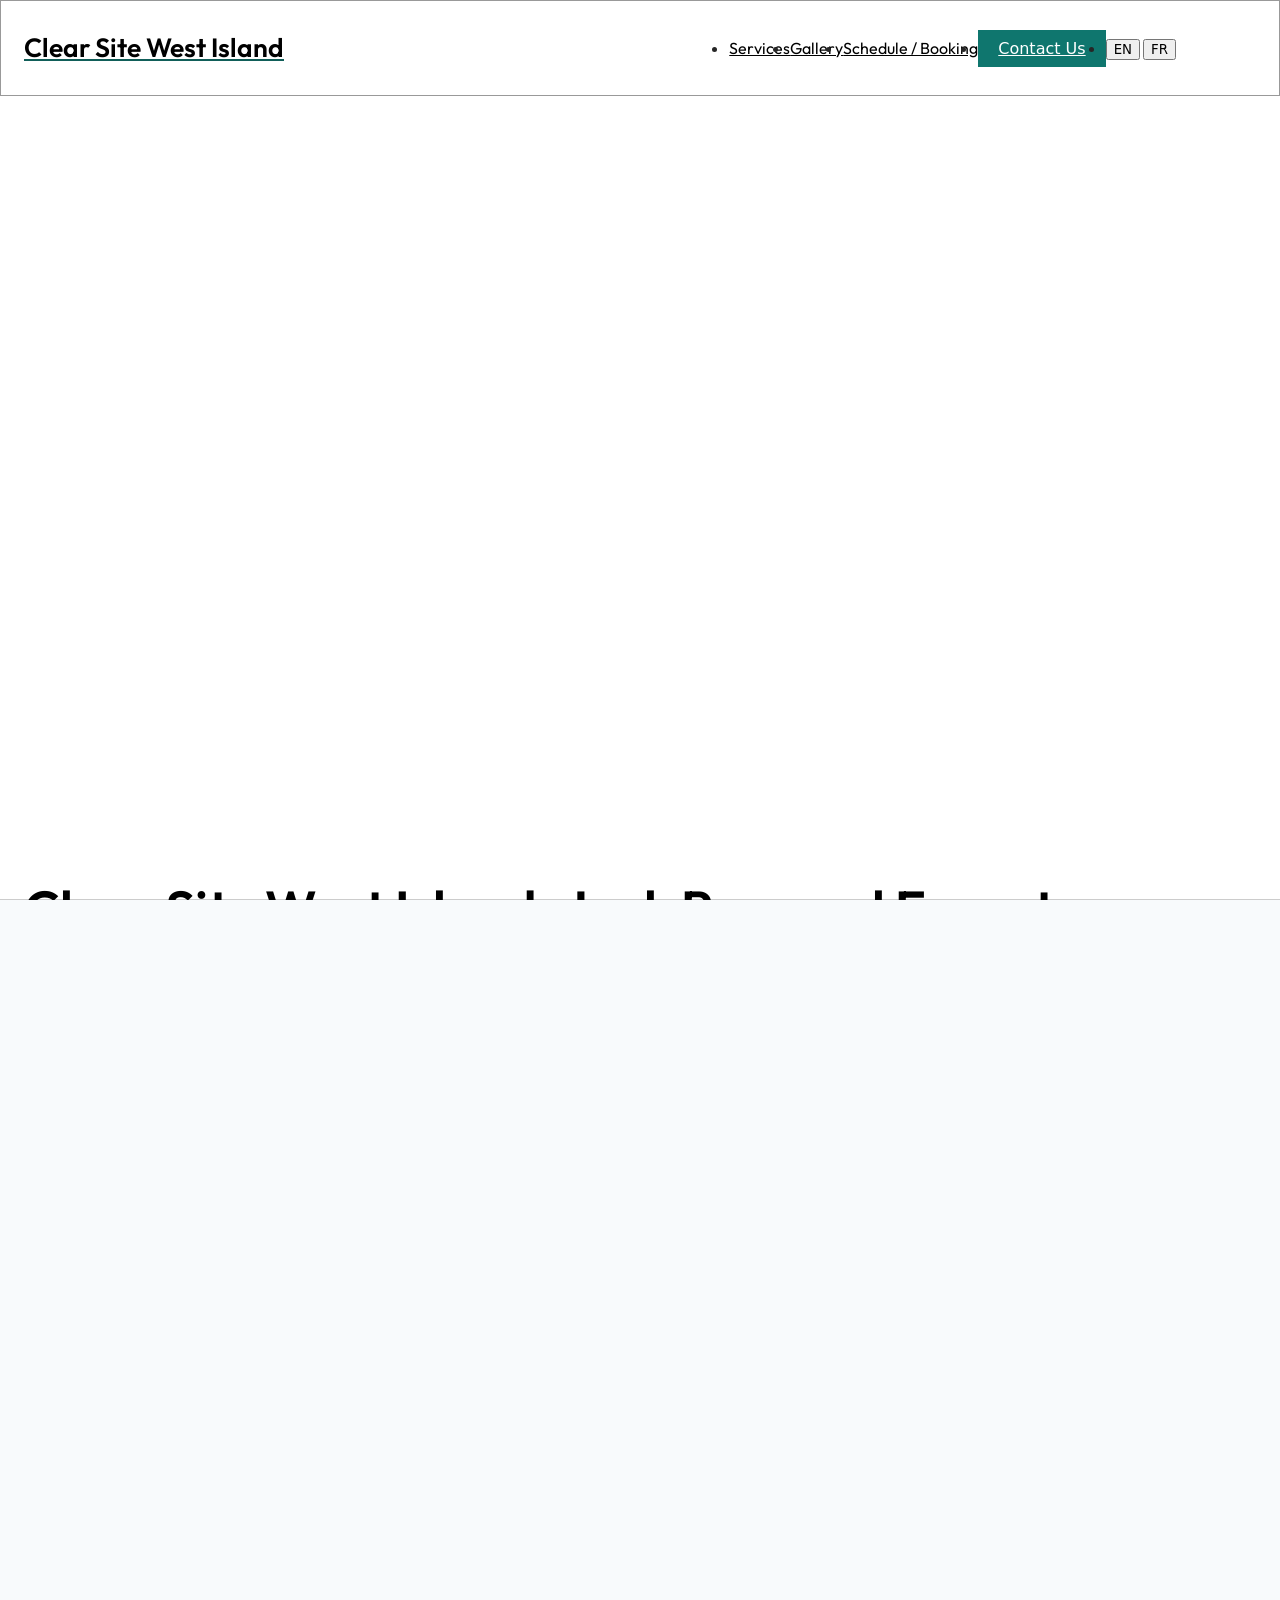
==== commit ae78ed4b: "modified:   src/public/index.html" ====
--- a/src/public/index.html
+++ b/src/public/index.html
@@ -1,14 +1,90 @@
-<html lang="en"
-  class="__variable_a0678e __className_a0678e __variable_fc208e __className_fc208e __variable_88b8e0 __className_88b8e0 __variable_6ccfbd __className_6ccfbd">
-
-<head>
+<!DOCTYPE html><html lang="en"><head>
+  <meta charset="UTF-8">
+  <meta name="viewport" content="width=device-width, initial-scale=1.0, maximum-scale=1.0, user-scalable=0">
+  <meta name="description" content="Premium and budget-friendly site cleanup and junk removal services in Montreal West Island.">
+  <title data-i18n="site_title">Junk Removal &amp; Post-Renovation Debris Logistics | Clear Site West Island</title>
+  <link rel="icon" type="image/png" href="./assets/favicon.png">
+<link rel="stylesheet" href="https://soloist.ai/_next/static/css/0d7a1f5df5c775d4.css"><link rel="stylesheet" href="https://soloist.ai/_next/static/css/94b60f4a89f1ce0a.css"><link rel="stylesheet" href="https://soloist.ai/_next/static/css/f0874e912afcc4ca.css"><link rel="stylesheet" href="https://soloist.ai/_next/static/css/ebe2780e41102c4c.css"><link rel="stylesheet" href="https://soloist.ai/_next/static/css/4b74cbe2cb7d9a61.css"><style id="solo-typestyle-target">.body-container{font-family:var(--font-inter, system-ui, Arial, sans-serif);font-size:13px}.body-container h1, .body-container h2, .body-container h3, .body-container h4{font-family:var(--font-metropolis, Helvetica, Arial, sans-serif)}.body-container button, .body-container .btn,.body-container .no-solo-styles .force-inter-font *{font-family:var(--font-inter, system-ui, Arial, sans-serif)}.body-container .no-solo-styles *{font-family:unset}.body-container .grecaptcha-badge{visibility:hidden}</style><style>@font-face{font-family:metropolis;src:url(https://soloist.ai/_next/static/media/ddd6d944fd8cd3f0-s.p.woff2) format("woff2");font-display:swap;font-weight:400;font-style:normal}@font-face{font-family:metropolis;src:url(https://soloist.ai/_next/static/media/a745ddc86d0c3d32-s.p.woff2) format("woff2");font-display:swap;font-weight:500;font-style:normal}@font-face{font-family:metropolis;src:url(https://soloist.ai/_next/static/media/576ead485976221c-s.p.woff2) format("woff2");font-display:swap;font-weight:600;font-style:normal}@font-face{font-family:metropolis;src:url(https://soloist.ai/_next/static/media/bd82e0c1746bd560-s.p.woff2) format("woff2");font-display:swap;font-weight:700;font-style:normal}@font-face{font-family:metropolis Fallback;src:local("Arial");ascent-override:77.00%;descent-override:19.85%;line-gap-override:0.00%;size-adjust:103.25%}.__className_a0678e{font-family:metropolis,metropolis Fallback,Helvetica,Arial,sans-serif}.__variable_a0678e{--font-metropolis:"metropolis","metropolis Fallback",Helvetica,Arial,sans-serif}@font-face{font-family:inter;src:url(https://soloist.ai/_next/static/media/9104f5fdeb25d20e-s.p.ttf) format("truetype");font-display:swap;font-weight:100;font-style:normal}@font-face{font-family:inter;src:url(https://soloist.ai/_next/static/media/98f3a02408ef7d67-s.p.ttf) format("truetype");font-display:swap;font-weight:100;font-style:italic}@font-face{font-family:inter;src:url(https://soloist.ai/_next/static/media/103798cd4010e613-s.p.ttf) format("truetype");font-display:swap;font-weight:200;font-style:normal}@font-face{font-family:inter;src:url(https://soloist.ai/_next/static/media/0283accaa2a34227-s.p.ttf) format("truetype");font-display:swap;font-weight:200;font-style:italic}@font-face{font-family:inter;src:url(https://soloist.ai/_next/static/media/c69e15c0aa39be25-s.p.ttf) format("truetype");font-display:swap;font-weight:300;font-style:normal}@font-face{font-family:inter;src:url(https://soloist.ai/_next/static/media/4a5631539d26a306-s.p.ttf) format("truetype");font-display:swap;font-weight:300;font-style:italic}@font-face{font-family:inter;src:url(https://soloist.ai/_next/static/media/e7242cb1a0ca8401-s.p.ttf) format("truetype");font-display:swap;font-weight:400;font-style:normal}@font-face{font-family:inter;src:url(https://soloist.ai/_next/static/media/bf5f4e8d527b8aeb-s.p.ttf) format("truetype");font-display:swap;font-weight:400;font-style:italic}@font-face{font-family:inter;src:url(https://soloist.ai/_next/static/media/9f86e32e29de7c53-s.p.ttf) format("truetype");font-display:swap;font-weight:500;font-style:normal}@font-face{font-family:inter;src:url(https://soloist.ai/_next/static/media/aeea4b71fe3a3562-s.p.ttf) format("truetype");font-display:swap;font-weight:500;font-style:italic}@font-face{font-family:inter;src:url(https://soloist.ai/_next/static/media/b05000075d590a76-s.p.ttf) format("truetype");font-display:swap;font-weight:600;font-style:normal}@font-face{font-family:inter;src:url(https://soloist.ai/_next/static/media/05c56fed721ba6bc-s.p.ttf) format("truetype");font-display:swap;font-weight:600;font-style:italic}@font-face{font-family:inter;src:url(https://soloist.ai/_next/static/media/ad015d8e2c5af426-s.p.ttf) format("truetype");font-display:swap;font-weight:700;font-style:normal}@font-face{font-family:inter;src:url(https://soloist.ai/_next/static/media/369515e5fe977ce9-s.p.ttf) format("truetype");font-display:swap;font-weight:700;font-style:italic}@font-face{font-family:inter;src:url(https://soloist.ai/_next/static/media/45b6e56d22921cea-s.p.ttf) format("truetype");font-display:swap;font-weight:800;font-style:normal}@font-face{font-family:inter;src:url(https://soloist.ai/_next/static/media/221e59ba426dae06-s.p.ttf) format("truetype");font-display:swap;font-weight:800;font-style:italic}@font-face{font-family:inter;src:url(https://soloist.ai/_next/static/media/75853b84689e5941-s.p.ttf) format("truetype");font-display:swap;font-weight:900;font-style:normal}@font-face{font-family:inter;src:url(https://soloist.ai/_next/static/media/39388b163ed3b633-s.p.ttf) format("truetype");font-display:swap;font-weight:900;font-style:italic}@font-face{font-family:inter Fallback;src:local("Arial");ascent-override:89.79%;descent-override:22.36%;line-gap-override:0.00%;size-adjust:107.89%}.__className_fc208e{font-family:inter,inter Fallback}.__variable_fc208e{--font-inter:"inter","inter Fallback"}pre code.hljs{display:block;overflow-x:auto;padding:1em}code.hljs{padding:3px 5px}
+/*!
+  Theme: GitHub
+  Description: Light theme as seen on github.com
+  Author: github.com
+  Maintainer: @Hirse
+  Updated: 2021-05-15
+
+  Outdated base version: https://github.com/primer/github-syntax-light
+  Current colors taken from GitHub's CSS
+*/.hljs{color:#24292e;background:#ffffff}.hljs-doctag,.hljs-keyword,.hljs-meta .hljs-keyword,.hljs-template-tag,.hljs-template-variable,.hljs-type,.hljs-variable.language_{color:#d73a49}.hljs-title,.hljs-title.class_,.hljs-title.class_.inherited__,.hljs-title.function_{color:#6f42c1}.hljs-attr,.hljs-attribute,.hljs-literal,.hljs-meta,.hljs-number,.hljs-operator,.hljs-selector-attr,.hljs-selector-class,.hljs-selector-id,.hljs-variable{color:#005cc5}.hljs-meta .hljs-string,.hljs-regexp,.hljs-string{color:#032f62}.hljs-built_in,.hljs-symbol{color:#e36209}.hljs-code,.hljs-comment,.hljs-formula{color:#6a737d}.hljs-name,.hljs-quote,.hljs-selector-pseudo,.hljs-selector-tag{color:#22863a}.hljs-subst{color:#24292e}.hljs-section{color:#005cc5;font-weight:700}.hljs-bullet{color:#735c0f}.hljs-emphasis{color:#24292e;font-style:italic}.hljs-strong{color:#24292e;font-weight:700}.hljs-addition{color:#22863a;background-color:#f0fff4}.hljs-deletion{color:#b31d28;background-color:#ffeef0}</style><style id="typestyle-runtime">.f1sjmlt5{height:100vh;overflow-y:auto}.f1pmwolo{height:100vh;overflow-y:hidden}.f1imu2ly{min-width:1024px;overflow-x:auto}.fc5u1ue{min-width:unset;overflow-x:unset}.f12qcd1y{font-size:14px;line-height:1.5em}.f1m0a0d0{font-size:16px;line-height:1.5em}.ftgg2kx{font-size:20px;line-height:1.5em}.fk0grf2{bottom:0;left:0;position:absolute;right:0;top:0}.f8obqgr,.f8obqgr > .row > .col{padding:0}.f8obqgr > .row{margin:0}.fkhz08q{display:flex;flex-direction:column}.fddsvlq{align-items:center;display:flex}.f1hf8rho{display:flex;justify-content:flex-end}.fdlhgou{flex:1;max-width:unset}.fnvt2df,.fnvt2df .row, .col{display:flex}@media (max-width: 575.9999px){.fom2f23 .container{max-width:100% !important}}@media (min-width: 576px) and (max-width: 767.99999px){.fom2f23 .container{max-width:576px !important}}@media (min-width: 768px) and (max-width: 991.99999px){.fom2f23 .container{max-width:768px !important}}@media (min-width: 992px) and (max-width: 1199.99999px){.fom2f23 .container{max-width:992px !important}}@media (min-width: 1200px) and (max-width: 1399.99999px){.fom2f23 .container{max-width:1200px !important}}@media (min-width: 1400px){.fom2f23 .container{max-width:1400px !important}}.fehdsxy{border:solid;border-bottom:solid;border-bottom-color:#cfcfd8;border-color:#cfcfd8;border-radius:4px;border-top:solid;border-top-color:#cfcfd8;border-width:1px;font-size:16px;line-height:18px;padding:12px;resize:none;width:100%}.fehdsxy.form-control.is-invalid{background-image:url(img/alert.svg);background-size:auto;border-color:#cfcfd8}.fehdsxy.form-control-plaintext ~ label, .fehdsxy:focus ~ label, .fehdsxy:not(:placeholder-shown) ~ label, .fehdsxy.form-select ~ label{opacity:0.7 !important}h1, h2, h3, h4{color:#15141a;font-feature-settings:'ss03' on, 'cv02' on, 'cv01' on, 'cv08' on;font-style:bold;font-weight:700;margin-bottom:0}h1{font-size:42px;line-height:48px}h2{font-size:32px;line-height:40px}h3{font-size:28px;line-height:32px}h4{font-size:18px;line-height:24px}.f1bjli4c{color:#15141a;font-feature-settings:'ss03' on, 'cv02' on, 'cv01' on, 'cv08' on;font-size:13px;font-style:normal;font-weight:600;line-height:18px}.fg31md0{color:#15141a;font-feature-settings:'ss03' on, 'cv02' on, 'cv01' on, 'cv08' on;font-size:16px;font-style:normal;font-weight:400;line-height:24px}.fowuwzi{color:#15141a;font-feature-settings:'ss03' on, 'cv02' on, 'cv01' on, 'cv08' on;font-size:13px;font-style:normal;font-weight:400;line-height:18px}.f1nt9xga{color:#15141a;font-family:var(--font-metropolis, Helvetica, Arial, sans-serif);font-feature-settings:'ss03' on, 'cv02' on, 'cv01' on, 'cv08' on;font-size:13px;font-style:normal;font-weight:400;line-height:18px}.fh04hbo{color:#15141a;font-family:var(--font-metropolis, Helvetica, Arial, sans-serif);font-feature-settings:'ss03' on, 'cv02' on, 'cv01' on, 'cv08' on;font-size:24px;font-style:normal;font-weight:600;line-height:32px}.f12vz2yn{color:#15141a;font-feature-settings:'ss03' on, 'cv02' on, 'cv01' on, 'cv08' on;font-size:13px;font-style:normal;font-weight:500;line-height:18px}.f1pipo3h{color:#15141a;font-feature-settings:'ss03' on, 'cv02' on, 'cv01' on, 'cv08' on;font-size:13px;font-style:normal;font-weight:700;line-height:18px}.fy4b41{color:#5b5b66}.fyvanpa{font-size:11px;line-height:16px}.f1f9lquf{color:#15141a;font-feature-settings:'ss03' on, 'cv02' on, 'cv01' on, 'cv08' on;font-size:10px;font-style:normal;font-weight:600;letter-spacing:0.1em;line-height:14px}@keyframes f1viyxtx{0%{opacity:0}100%{opacity:1}}.f10xswa0{animation:f1viyxtx 0.1s ease-in forwards;opacity:0}.f17oebph{background-color:#7542e5;border:none;color:#ffffff;font-weight:500;padding-block:12px;padding-inline:20px}.f17oebph:hover{background-color:#592acb;color:#ffffff}.f17oebph:hover:active,.f17oebph:active{background-color:#45278d !important;color:#ffffff !important}.f17oebph:disabled{background-color:#7542e5;box-shadow:none;color:#ffffff;opacity:0.4}.f17oebph svg{pointer-events:none}.fcfro50{background-color:#7542e5;border:none;color:#ffffffff;padding-block:6px;padding-inline:16px}.fcfro50:hover{background-color:#592acb;color:#ffffffff}.fcfro50:active{background-color:#45278d !important;color:#ffffffff !important}.fcfro50:disabled{background-color:#7542e5;box-shadow:none;color:#ffffffff;opacity:0.4}.f3ctfs{background-color:#f0f0f4;border:none;color:#5b5b66;font-weight:500;padding-block:12px;padding-inline:20px}.f3ctfs:hover{background-color:#e0e0e6;color:#5b5b66}.f3ctfs:hover:active,.f3ctfs:active{background-color:#cfcfd8 !important;color:#5b5b66 !important}.f3ctfs:disabled{background-color:#f0f0f4;box-shadow:none;color:#5b5b66;opacity:0.4}.f3ctfs svg{pointer-events:none}.fj4ad63{background-color:#e22850;border:none;color:#ffffff;font-weight:500;padding-block:12px;padding-inline:20px}.fj4ad63:hover{background-color:#c50042;color:#ffffff}.fj4ad63:hover:active,.fj4ad63:active{background-color:#810220 !important;color:#ffffff !important}.fj4ad63:disabled{background-color:#e22850;box-shadow:none;color:#ffffff;opacity:0.4}.fj4ad63 svg{pointer-events:none}.f71mh57{background-color:#e22850;border:none;color:#ffffffff;padding-block:6px;padding-inline:16px}.f71mh57:hover{background-color:#c50042;color:#ffffffff}.f71mh57:active{background-color:#810220 !important;color:#ffffffff !important}.f71mh57:disabled{background-color:#e22850;box-shadow:none;color:#ffffffff;opacity:0.4}.f8m0u3h{background-color:#f0f0f4;border:none;color:#5b5b66ff;padding-block:6px;padding-inline:16px}.f8m0u3h:hover{background-color:#e0e0e6;color:#5b5b66ff}.f8m0u3h:active{background-color:#cfcfd8 !important;color:#5b5b66ff !important}.f8m0u3h:disabled{background-color:#f0f0f4;box-shadow:none;color:#5b5b66ff;opacity:0.4}.fh1k42u{background-color:#ffd567;border:none;color:#15141ab3;padding-block:6px;padding-inline:16px}.fh1k42u:hover{background-color:#ffbd4f;color:#15141ab3}.fh1k42u:active{background-color:#ffa436 !important;color:#15141ab3 !important}.fh1k42u:disabled{background-color:#fbfbfe;box-shadow:0px 0px 0px 1px rgba(0, 0, 0, 0.12) inset;color:#5b5b66ff;opacity:1}.fvza742{background-color:#f0f0f4;border:none;color:#5b5b66;padding-block:6px;padding-inline:6px}.fvza742:hover{background-color:#f0f0f4;color:#5b5b66}.fvza742:active{background-color:#e0e0e6 !important;color:#5b5b66 !important}.fvza742:disabled{background-color:#f0f0f4;box-shadow:none;color:#5b5b66;opacity:0.4}.f1go1cdu{align-items:center;background-color:transparent;border:none;border-radius:99px;color:#5b5b66;display:flex;justify-content:center;padding:0}.f1go1cdu:hover{background-color:#f0f0f4;color:#5b5b66}.f1go1cdu:active{background-color:#e0e0e6 !important;color:#5b5b66 !important}.f1go1cdu:disabled{background-color:transparent;box-shadow:none;color:#5b5b66;opacity:0.4}.fwx468p{background-color:transparent;border:2px solid;border-color:#7542e5;color:#7542e5;font-weight:500;padding-block:12px;padding-inline:20px}.fwx468p:hover{background-color:#592acb;border:2px solid;border-color:#592acb;color:#ffffff}.fwx468p:hover:active,.fwx468p:active{background-color:#45278d !important;color:#7542e5 !important}.fwx468p:disabled{background-color:#7542e5;box-shadow:none;color:#7542e5;opacity:0.4}.fwx468p svg{pointer-events:none}.f1xvmw9j{border-radius:4px}.f1xvmw9j .btn{border:none !important;margin:0px !important}.f1x2efpt{background-color:#f0f0f4;height:32px;width:48px}.f1x2efpt.active{background-color:#7542e5;color:#ffffff}.f1x2efpt:hover:not(.active){background-color:#e0e0e6;color:#5b5b66}.fm2femi{background-color:#fbfbfe;color:#5b5b66;height:32px;width:48px}.fm2femi.active{background-color:#e0e0e6;color:#32313c}.fm2femi:hover:not(.active){background-color:#f0f0f4;color:#5b5b66}.f1loj3rz{background-color:transparent !important;border:none;color:#7542e5;cursor:pointer;font-weight:500;padding:0}.f1loj3rz:hover, .f1loj3rz:focus-visible{color:#15141a}.f1loj3rz:active{color:#15141a !important}.f1loj3rz.disabled{color:#5b5b66 !important}.f1tgo88n{background-color:transparent !important;border:none;color:#5b5b66;cursor:pointer;font-weight:500;padding:0}.f1tgo88n:hover, .f1tgo88n:focus-visible{color:#15141a}.f1tgo88n:active{color:#15141a !important}.f1tgo88n.disabled{color:#8f8f9e !important}.f1gjylx1{background-color:transparent !important;border:none;cursor:pointer;padding:0}.f1gjylx1:hover,.f1gjylx1.disabled{color:#5b5b66 !important}.f184aata{background-color:transparent !important;border:none;color:#ffffff !important;cursor:pointer;padding:0}.f184aata:hover{color:#e0e0e6 !important}.f184aata.disabled{color:#5b5b66 !important}html, body{box-sizing:border-box;font-size:16px;font-style:normal;font-weight:400;height:100vh;line-height:18px;margin:0;overflow-y:hidden;padding:0}html, body #__next{display:flex;flex-direction:column;font-size:13px;height:100vh}a, a:hover,.f14trifb{color:inherit}.fx7nows{color:#7542e5;font-weight:500;text-decoration:none}.fx7nows:hover{color:#7542e5;cursor:pointer}.fbolhy3{background-color:transparent;border:none;color:#7542e5;font-weight:500;line-height:inherit;margin:0;padding:0;text-decoration:none}.fbolhy3:hover{background-color:transparent;color:#592acb}.fbolhy3:active{background-color:transparent !important;color:#5b5b66 !important}.fgzydrc{color:#7542e5;text-decoration:underline}.fgzydrc:hover{cursor:pointer;text-decoration:none}.fo5f5t9{color:#7542e5;text-decoration:underline}.fo5f5t9:hover{color:#15141a !important;cursor:pointer;text-decoration:underline}.f1mniyiz{list-style:none;margin-block-end:0;margin-block-start:0;padding-inline-start:0}.tooltip{--bs-tooltip-bg:#32313c;--bs-tooltip-border-radius:4px;--bs-tooltip-color:#ffffff;--bs-tooltip-padding-x:10px;--bs-tooltip-padding-y:5px;margin-block:8px !important;opacity:1 !important}.f14ckmmr{position:relative;z-index:1080}.tooltip-inner{border:none;box-shadow:0px 2px 5px 0px rgba(0, 0, 0, 0.20), 0px 0px 1px 0px rgba(0, 0, 0, 0.20);font-size:13px;font-weight:500;line-height:18px;outline:none}.f1aqf3sg{border-radius:6px;max-width:220px;padding:16px;text-align:left;width:220px}.f1aqf3sg *{color:#ffffff !important}.f1k47lwi{border-top:1px solid #ffffff;margin-bottom:8px;margin-top:8px;opacity:0.2}.f1m3qr37{font-size:28px;line-height:34px;margin-bottom:32px;padding-inline:0;text-align:left}.fscn0yr{display:flex;flex-direction:column;justify-content:flex-start;padding-block:12px;text-align:center}.f1i8p9wb{font-size:14px;line-height:17px;margin-bottom:8px;text-align:left;white-space:pre-line}.f8yym8f{color:#5b5b66;font-size:14px;line-height:22px;text-align:left;white-space:pre-line}.fsfhz5z{background-color:#e7dfff;border-radius:8px;color:#15141a;display:flex;justify-content:flex-start;margin-bottom:24px;margin-right:auto;padding:8px}.f1si61be .modal-content{padding:24px;padding-top:20px}.f1si61be .modal-content .title-row{margin-bottom:8px}.f1si61be .modal-content .title-row .title-icon{margin-right:8px}.f1si61be .modal-content .title-row .title{font-size:18px;line-height:24px}.f1si61be .modal-content .content-row{color:#32313c;font-size:13px;line-height:20px;margin-block:24px;margin-bottom:24px;white-space:pre-line}.f1si61be .modal-content .buttons-row{margin-top:16px}.f1si61be .modal-content .buttons-row .col:not(:first-child){margin-left:8px}.f1si61be .modal-content .buttons-row .primary-button{background-color:#7542e5;color:#ffffff}.f1si61be .modal-content .buttons-row .danger-button{background-color:#e22850;color:#ffffff}.fv798np{align-items:center;bottom:0;display:flex;height:100%;justify-content:center;left:0;position:fixed;right:0;top:0;width:100%;z-index:2147483646}.fuq9ti8{background-color:#000000;height:100%;opacity:0.3;position:fixed;width:100%}.f1f4qv0n{background-color:transparent;background-image:url(/img/spinner-96-transparent-white.png);background-position:center center;background-repeat:no-repeat;background-size:64px 64px;height:96px;position:relative;width:96px;z-index:2147483647}.f1uzu483{background-color:transparent;background-image:url(/img/spinner-96-transparent-violet.png);background-position:center center;background-repeat:no-repeat;background-size:48px 48px;height:48px;width:48px}.fj2178r{align-content:center;align-items:center;background-color:#ffffff;border-radius:4px;box-shadow:0px 4px 8px 0px rgba(0, 0, 0, 0.20), 0px 0px 1px 0px rgba(0, 0, 0, 0.20);color:#32313c;display:flex;flex-direction:column;padding-block:16px;padding-inline:24px;position:relative;row-gap:12px;z-index:2147483647}.faowcuh{overflow:hidden}.fxw5dv6{color:#e22850;font-size:14px;margin-top:12px}.fxw5dv6 a{color:#e22850;text-decoration:underline}.f5kg6jz{justify-content:center}.f5kg6jz .modal-content{max-width:440px}.f5kg6jz .title-row{flex-direction:column;justify-content:center;margin-bottom:0px !important;padding-top:12px}.f5kg6jz .title-row .title-container{width:fit-content}.f5kg6jz .title-row .title{color:#15141a;font-weight:600}.f5kg6jz .title-row .title-icon{margin:0 0 16px 0 !important}.f5kg6jz .content-row{margin-bottom:16px;margin-top:16px;text-align:center}.f5kg6jz .content-row a{color:#7542e5}.f5kg6jz .content-row a:hover, .f5kg6jz .content-row a:active{color:#15141a}.f5kg6jz .buttons-row{display:flex;justify-content:center;width:100%}.f5kg6jz .buttons-row button{padding:7px 16px}.f1fpj0aj a{pointer-events:none}.fcu3suo{bottom:0;display:flex;justify-content:center;left:0;pointer-events:none;position:fixed;width:100%;z-index:10}.fdp2y1p{min-width:60%}.fdp2y1p p{margin-bottom:0}.f1901vew{display:flex;flex-wrap:wrap;gap:16px;width:100%}.f1901vew .btn{flex-grow:1}.fm3p0aw{scroll-margin-top:var(--sticky-header-height, 0px)}.f1qftqcq{align-items:center;gap:48px;justify-content:center;margin-inline:0}.fojij6o{gap:32px}.fs89ngr{overflow:hidden;text-overflow:ellipsis;white-space:nowrap}.fqx0517{flex-shrink:0;margin-inline:8px}.f12pqfkx{flex-shrink:1;min-width:0}.fcdpsbx{margin-bottom:24px}.f8jndik{opacity:0.4}.fbsw1f4 h2{margin-bottom:32px}.f1d2h93a{width:fit-content}.f1v9lt4v{margin-top:16px;text-align:center}.fhwcjqv{margin-top:72px}.fhwcjqv .form-floating, .form-floating > .form-control{min-height:56px}.fhwcjqv .form-control{border-color:#d4d4d4;color:#0a0a0a}.fhwcjqv .form-label{color:#0a0a0a !important;margin:0;width:100%}.f1o1p964{margin-bottom:16px}.f1h1go5k .content{align-content:stretch;display:flex;flex-direction:row;max-height:480px;min-height:300px;padding-block:8px}.f1h1go5k .content .carousel-container{display:flex;flex-direction:column;justify-content:center;margin:0;padding:0}.f1h1go5k .content .carousel-container .carousel-item.active, .carousel-item-start, .carousel-item-end, .carousel-item-next, .carousel-item-prev{display:flex}.f1h1go5k .carousel-item{transition:transform 1.2s ease-in-out, opacity 0s}.f1h1go5k .carousel-inner{display:flex;height:100%}.f1h1go5k .carousel-review{background-position:center;background-repeat:no-repeat;background-size:cover;display:flex;flex-direction:column;justify-content:center;margin-inline:auto;padding-inline:24px;position:relative;text-align:center}.f1h1go5k .author-info{font-weight:600;margin-top:16px}.f1h1go5k .chev-btn{cursor:pointer;display:flex;flex-direction:column;justify-content:center;width:24px}.f1h1go5k .chev-btn:hover{opacity:0.7 !important}.f1h1go5k .button-placeholder{width:24px}.f1h1go5k .next-btn{transform:rotate(180deg)}.f1h1go5k .page-indicator{align-items:center;display:flex;flex-direction:row;justify-content:center;min-width:96px}.f14z0jsa{margin-bottom:32px}.f1g4dn0{justify-content:center;margin-bottom:16px}.fwfqocn{height:24px;width:24px}.f1nq0oqd:hover{opacity:0.7}.f14icp2y{column-gap:24px;display:flex;flex-direction:column;padding-bottom:24px;row-gap:24px}@media (min-width: 768px){.f14icp2y{flex-direction:row}}.f1827nuz{font-weight:500;line-height:1.5em;padding:0}.f1p0cgam{margin-bottom:48px}@media (min-width: 768px){.f1p0cgam{margin-bottom:0}}.f1fbucww{margin-bottom:24px}@media (min-width: 768px){.f1fbucww{margin-bottom:48px}}.f1vaphum{padding-block:48px}@media (min-width: 768px){.f1vaphum{padding-block:0}}.f1eawpx2{display:flex;flex-direction:column;text-align:left}.f1eawpx2 .heading{cursor:pointer;display:flex;flex-direction:row;justify-content:space-between;padding-block:24px;padding-right:8px}.f1eawpx2 .icon{align-items:center;cursor:pointer;display:flex;margin-left:24px;transform:rotate(0deg);transition:transform 0.2s ease}.f1eawpx2 .icon.expanded-icon{transform:rotate(-180deg)}.f1eawpx2 .icon:hover{opacity:0.8}.f1eawpx2 .accordion-content{display:grid;grid-template-rows:0fr;margin-right:40px;padding-bottom:0;transition:grid-template-rows 0.3s ease-out, opacity 0.4s ease, padding-bottom 0.3s ease-out}.f1eawpx2 .accordion-content.expanded{grid-template-rows:1fr;padding-bottom:32px}.fd1b9fq{margin-block:0;width:100%}.f6tinqi{margin-inline:auto}.f1v7t2u4{aspect-ratio:1.3333333333333333}.f13rwjj3{aspect-ratio:0.75}.fyzv02a{aspect-ratio:1}.ficfct8{aspect-ratio:1.7777777777777777}.fbuci69 .carousel-inner{border-radius:4px}.fbuci69 .carousel-item{transition:transform 1.2s ease-in-out, opacity 0s}.fbuci69 .carousel-image{cursor:pointer;margin:auto;position:relative}.fbuci69 .carousel-image .carousel-caption{background-color:rgba(0, 0, 0, 0.6);border-radius:4px}.fbuci69 .chev-btn{cursor:pointer;display:flex;flex-direction:column;justify-content:center;pointer-events:auto;width:24px}.fbuci69 .chev-btn:hover{opacity:0.7 !important}.fbuci69 .page-indicator{align-items:center;display:flex;flex-direction:row;justify-content:center;min-width:96px}.fbuci69 .next-btn{transform:rotate(180deg)}.fhcfrr1{display:flex;flex-direction:row;flex-wrap:wrap}.fhcfrr1, .fhcfrr1 .row, .fhcfrr1 .col{padding:0}.fhcfrr1 .gallery-item{aspect-ratio:1.3333333333333333;background-clip:content-box;background-repeat:no-repeat;background-size:cover;padding:4px}.fhcfrr1 .gallery-item .img-container{position:relative}.fhcfrr1 .gallery-item .img-container::after{bottom:0;content:'';left:0;position:absolute;right:0;top:0}.fhcfrr1 .gallery-item .img-container:hover::after{background-color:rgba(0, 0, 0, 0.15)}.fhcfrr1 .gallery-item-in-safari{aspect-ratio:unset !important}.fhcfrr1 .hidden{height:0;visibility:collapse;width:0}@media (min-width: 992px){}.f17y4uf2{-ms-filter:blur(10px);-webkit-filter:blur(10px);filter:blur(10px);overflow:hidden;transform:scale(1.15)}.fugk5n4{transform:scale(1.05)}.f1ttgj8s{align-items:center;justify-content:center;margin-inline:0;row-gap:24px}.f1ttgj8s .btn-lg{margin-bottom:16px;margin-top:12px}.f1pjpune{-ms-filter:blur(10px);-webkit-filter:blur(10px);filter:blur(10px);overflow:hidden;transform:scale(1.15);z-index:-1}.f1966il8{align-items:center;display:flex;flex-wrap:nowrap;justify-content:flex-start;overflow:visible;white-space:nowrap}.fe1ccbi{align-items:center;display:flex;min-height:72px;padding-block:12px !important;position:relative}.fbvdum{margin-block:0;margin-left:calc((-100vw + 100%) / 2);margin-right:calc((-100vw + 100%) / 2);min-width:100vw}@keyframes f16qy5mw{from{opacity:0;transform:translateY(-100%)}to{opacity:1;transform:translateY(0px)}}.f13sg7dk{align-items:center;display:flex;justify-content:space-between;min-height:48px;width:100%}.f1n6mt4g{align-items:center;display:flex;min-height:48px;width:100%}.fgydppl{display:flex;flex-direction:column;width:100%}.f1kwfio1{display:flex;justify-content:center;width:100%}.f1kwfio1 .nav-link{padding-block:4px}.f1kwfio1 .nav-link-list{flex-wrap:wrap;justify-content:center;white-space:normal}.fayg007{align-items:center;display:flex;flex:1;justify-content:flex-end}.fpi8fx3 h2,.fpi8fx3 .description{margin-bottom:12px}.f3qrqm8{align-items:stretch;display:flex;flex-direction:row;height:56px;justify-content:center;width:100%}.f3qrqm8 .form-control{border-color:#d4d4d4;color:#0a0a0a}.f3qrqm8 .form-label{color:#0a0a0a !important;margin:0;width:100%}.f3qrqm8 .form-floating{width:100%}.f3qrqm8 input{padding-block:16px;padding-left:14px;width:100%}@media (min-width: 576px){.f3qrqm8 .form-floating{width:unset}.f3qrqm8 input{width:384px}}.f15o5ico{padding-left:8px}.f8j8id1{height:56px;padding-block:12px !important;padding-inline:12px !important;width:56px}.f8j8id1 svg{vertical-align:unset}.f8j8id1 img{height:24px;width:24px}.fx7fkcd{max-height:48px;min-height:unset}.f96or0t{width:100%}.fixr2lp{align-items:center;justify-content:center;margin-inline:0;row-gap:48px}.f1dlmh1s{align-items:center;font-size:32px;line-height:40px}.f9a13de{align-items:center}.f1ld4zys{align-items:center;font-size:16px;line-height:24px}.f1r530z1{margin-block:24px}@media (min-width: 768px){.f1r530z1{margin-bottom:16px}}.f1f45za8{margin-bottom:38px}.f1otqxop{margin-top:24px}.f1gbvfvs{margin-bottom:12px}.femookj{margin-bottom:8px;margin-top:32px}.fxstmmp{height:220px;padding-bottom:0 !important;width:220px}@media (max-width: 575.9999px){.fxstmmp{height:200px;width:200px}}.f9gn5u{height:220px;padding-bottom:0 !important;width:220px}@media (min-width: 576px){.f9gn5u{height:360px;width:360px}}.f383ewl{height:165px;padding-bottom:0 !important;width:220px}@media (max-width: 575.9999px){.f383ewl{height:150px;width:200px}}.f1ptlizk{height:165px;padding-bottom:0 !important;width:220px}@media (min-width: 576px){.f1ptlizk{height:270px;width:360px}}.f18ghtz9{aspect-ratio:16/9;border:none;display:block;height:auto;width:100%}.fongqhf{aspect-ratio:16 / 9;background-color:#000;border:none;cursor:pointer;display:block;overflow:hidden;padding:0;position:relative;width:100%}.fvyakyi{display:block;height:100%;object-fit:cover;width:100%}.f1i06xya{align-items:center;background-color:rgba(0, 0, 0, 0.7);border-radius:8px;display:flex;height:48px;justify-content:center;left:50%;position:absolute;top:50%;transform:translate(-50%, -50%);transition:background-color 0.2s;width:68px}button:hover .f1i06xya{background-color:rgba(0, 0, 0, 0.9)}.faomike{color:#fff;height:32px;width:32px}.f1px892k{display:block;margin:16px 0}.f1dtfscn{max-width:100%;width:100%}.fgsql5j{align-items:center;aspect-ratio:16 / 9;background-color:#f5f5f5;border:2px dashed #ccc;color:#999;display:flex;font-size:14px;justify-content:center;width:100%}.f1tmaw1r{align-items:center;justify-content:center;margin-inline:0}.f1tmaw1r .video-items-container{display:flex;flex-direction:column;row-gap:32px}.f1tmaw1r .missing-video{align-items:center;aspect-ratio:16/9;background-color:#f5f5f5;display:flex;height:auto;justify-content:center;width:100%}.f1tmaw1r .text-content{display:flex;flex-direction:column;margin-bottom:16px;margin-top:32px;row-gap:16px}.f1tmaw1r .text-content p{margin-bottom:0}.f1tmaw1r .title{margin-bottom:32px}.fqf72uk{align-items:flex-start;background:rgba(231, 223, 255, 0.75);border-radius:6px;display:flex;flex-direction:column;height:100%;justify-content:flex-start;margin-bottom:24px !important;overflow:hidden;padding:16px;width:100%}.f1n1p1im{color:#32313c;padding:0;white-space:pre-line}.f1n1p1im a{color:#7542e5}.f1j2ey57{align-items:center;display:flex !important;justify-content:center}.f1j2ey57 .modal-content{border-radius:24px;box-shadow:0 0 1px 0 rgba(0, 0, 0, 0.30), 0 9px 18px 0 rgba(0, 0, 0, 0.28);outline:none}.f3dgkyg{padding:32px;width:440px}.f5ecy85{align-items:center;display:flex;justify-content:space-between;margin-bottom:24px}.fy7e6qb{font-size:21px !important;line-height:24px !important;width:85%}.f1dhby40{color:#5b5b66;line-height:20px !important;margin-bottom:4px}.fouxfty{align-self:flex-start;color:#5b5b66;cursor:pointer;height:24px}.fouxfty:hover{color:#80808f}.fouxfty svg{height:20px;width:20px}.f1v8dz0u{color:#f0f0f4;margin-block:16px;opacity:1}.f17bv8f{display:contents}.fyvghnp{display:flex;flex-direction:column;row-gap:4px;width:100%}.f17nyr5q{align-items:center;column-gap:8px;display:flex;flex-direction:row}.f17nyr5q .icon svg{color:#7542e5;height:20px;width:20px}.f1rrohrx b{color:#15141a;font-weight:600}.f1hn5ld4{font-size:14px;margin-bottom:4px}.fls2l1j{padding-left:1.5rem}.fls2l1j li:not(:last-child){padding-bottom:4px}.f1wv0fv3{display:flex;margin-inline:auto}.f1wv0fv3 .modal-content{border-radius:24px !important;box-shadow:0 0 1px 0 rgba(0, 0, 0, 0.30), 0 9px 18px 0 rgba(0, 0, 0, 0.28);outline:none;padding:32px}.f1wv0fv3 .modal-body{padding:0}.f1wv0fv3 .modal-backdrop .show{opacity:0.16 !important}.f1wv0fv3 .buttons{column-gap:8px}.fhum48y{width:440px}.fhum48y .modal-content{border:0;border-radius:8px;border-width:0}.fhum48y .modal-backdrop .show{opacity:0.16 !important}.f12qkndu{display:flex;margin:0;margin-inline:auto;top:56px;width:100%}.f12qkndu.mobile-landscape .modal-content{width:576px}.f12qkndu .modal-content{border-bottom-left-radius:0;border-bottom-right-radius:0;height:calc(100vh - 56px);overflow:hidden;width:100%}.f14be5y3{box-sizing:content-box;display:flex;flex-direction:row;gap:24px;justify-content:space-between;overflow:hidden;width:100%}.f62m7ss{font-size:21px !important;line-height:24px !important}.f86ylzy{color:#5b5b66;line-height:20px !important;width:85%}.fu6r95k{color:#e22850;margin-top:16px;text-align:center}.f1xmchl9{font-size:13px;padding-inline:0}.f1xmchl9 .feature-list{padding-top:8px}.f1xmchl9 li{font-size:13px}.f1xmchl9 li a span{text-decoration:underline !important}.fhmcmzv{font-size:13px;margin-top:4px}.fphx1eu{padding-top:24px}.f1vug11c{height:48px;margin-top:24px;width:100%}.f38l69a{background:#cfcfd8;height:2px;margin-bottom:24px;margin-top:24px}.f15j37yp{margin:0;padding:0}.f13vy3jq{background:none;border:0;cursor:pointer;font:inherit;padding:0}.f13vy3jq:disabled{cursor:default}.f15khpfe .modal{align-items:center;display:flex !important;justify-content:center}.fkltx5w{width:360px}.f1nee3fk{padding:24px}.f1ubk0hm{display:flex;justify-content:space-between}.f1c7x5pa{align-items:center;display:flex;justify-content:center}.f16m27z2{font-weight:600;margin-top:8px}.f1jhkhtj{cursor:pointer;height:20px;width:20px}.fr5wnq7{display:inline-flex;height:16px;margin:0px !important;width:fit-content}.fz5jfu4{margin-top:12px}.f1x098uu{display:flex;flex:1;position:relative}.f1x098uu.selected .border-container,.f1x098uu:hover .overlay-screen, .f1x098uu:hover .edit-button-container{visibility:visible}.f1x098uu .overlay-screen, .edit-button-container, .border-container{bottom:0;left:0;position:absolute;right:0;top:0;visibility:hidden}.f1x098uu .overlay-screen{background-color:#592acb;opacity:0.4;z-index:1}.f1x098uu .border-container{border-color:#c689ff;border-style:solid;border-width:4px;z-index:1000}.f1x098uu .edit-button-container{align-items:center;display:flex;flex-direction:column;justify-content:center;z-index:1001}.f1x098uu .edit-button-container .btn{background-color:#ffffff;border:none;box-shadow:0px 2px 5px 0px rgba(0, 0, 0, 0.20), 0px 0px 1px 0px rgba(0, 0, 0, 0.20);color:#7542e5;font-weight:600;padding-block:11px;padding-inline:16px}.f1x098uu .edit-button-container .btn:hover{background-color:#f0f0f4}.f1x098uu .edit-button-container .btn:active{background-color:#e0e0e6 !important}.f1x098uu .edit-button-container .btn span{align-items:center;display:flex;margin-right:8px;max-height:20px;max-width:20px}.f1x098uu .content-overlay{display:flex;flex:1;flex-direction:column;overflow:hidden;pointer-events:none}.f1hykqr2{cursor:pointer}.f1mgyl9u{position:relative}.f1hdxxe8{background-color:transparent;bottom:40px;display:flex;flex-direction:column-reverse;position:fixed;right:32px;row-gap:8px;z-index:20000}.f6f7l1u{bottom:160px;left:50%;right:unset;transform:translateX(-50%)}.fh2fxy5{align-content:center;align-items:center;background-color:#2b2a33;border-radius:4px;box-shadow:0px 9px 18px 0px rgba(0, 0, 0, 0.28), 0px 0px 1px 0px rgba(0, 0, 0, 0.30);color:#ffffff;display:flex;flex-direction:row;justify-content:space-between;justify-items:center;min-height:48px;min-width:290px;opacity:1;padding:16px;padding-bottom:14px;padding-top:14px}.f1x4h0x8{align-items:center;column-gap:16px;display:flex;justify-content:flex-start}.fq8f2l1{box-sizing:content-box;color:#ffffff;line-height:20px;white-space:pre-line}.fwcn8d0{color:#cfcfd8;cursor:pointer;margin-left:8px}@keyframes firnj9q{from{opacity:0;transform:translateY(+100%)}to{opacity:1;transform:translateY(0px)}}.f1j4w1wk{animation-duration:200ms;animation-name:firnj9q;animation-timing-function:ease-in-out}.fnmnqwu .icon,.fnmnqwu .close-icon{color:#f0f0f4}.fi2fu3 .icon{color:#b3ffe3}.fi2fu3 .close-icon{color:#f0f0f4}.f53wljb .icon{color:#ff9aa2}.f53wljb .close-icon{color:#f0f0f4}.f311j7n{background-color:#f9f9fb !important}.f311j7n .icon{color:#008787}.f311j7n span{color:#15141a}.f311j7n .close-icon{color:#5b5b66}.f2zu4he{background-color:#32313c;border-radius:4px !important}.fx23fv5{background-color:#32313c;border-radius:4px !important;box-shadow:0px 0px 0px 1px #32313C inset;color:#cfcfd8 !important;padding-block:6px;padding-inline:16px}.fx23fv5.active{background-color:#5b5b66;box-shadow:0px 0px 0px 1px #23222B inset;color:#ffffff !important}.fx23fv5:active{color:#ffffff !important}.fx23fv5:not(.active).fx23fv5:hover{background-color:#42414d;color:#cfcfd8}.fx23fv5 svg{margin-right:8px}.f1vq3wc6{background-color:#15141a;display:flex;flex:1;flex-direction:column}.f1vq3wc6 .row-toolbar{border-bottom-color:#3a3944;border-bottom-style:solid;border-bottom-width:1px;padding-block:12px;padding-inline:24px}.f1vq3wc6 .col-desktop-preview{height:100%;padding:12px !important;width:100%}.f1vq3wc6 .phone-outer-frame{background-color:#000000;border-color:#f0f0f4;border-radius:33px;border-style:solid;border-width:1.5px;display:flex;flex:1;overflow:hidden}.f1vq3wc6 .phone-outer-frame iframe{border-radius:32px;height:745.2px;padding:8px;width:351.90000000000003px}.fguprfm{background-color:#000000}.f1hk5dtb{display:flex}.f1hk5dtb .modal-dialog{display:flex !important;height:100%;margin:0;max-width:100%;overflow:hidden;width:100%}.f1hk5dtb .modal-dialog .modal-content{border:none;border-radius:0;padding:0;width:100%}.f19f991u{margin-bottom:64px;padding:12px}.fjab84g{height:calc(100dvh - 56px - 40px)}.f1n6cml{height:calc(100dvh - 56px - 40px);left:0;overflow:hidden;padding:0;position:fixed;top:96px;width:100%}.f181sfde{height:100dvh;left:0;position:fixed;top:0;width:100dvw;z-index:-1}.ffic47f{display:flex;overflow:hidden;padding:17.5px}.ffic47f .modal-content{border:0;border-radius:8px;border-width:0;box-shadow:0px 9px 18px 0px rgba(0, 0, 0, 0.28), 0px 0px 1px 0px rgba(0, 0, 0, 0.30);max-width:440px;outline:none;width:100%}.ffic47f .modal-body{overflow:hidden;padding:24px;text-align:center}.ffic47f .modal-backdrop .show{opacity:0.16 !important}.f1z139yd{align-items:center;box-sizing:content-box;column-gap:8px;display:flex;flex-direction:row;font-size:18px;justify-content:flex-start;line-height:24px;margin-bottom:16px;overflow:hidden;text-align:left}.f1e9k1hd{align-items:center;color:#7542e5;display:flex;height:20px}.f1w6sct{margin-block:0;margin-inline:-24px}.fes38d0{display:flex;flex-direction:column;overflow:hidden;padding-bottom:36px;padding-top:24px;row-gap:24px}.f1q9w8i4{align-items:center;column-gap:16px;display:flex;flex-direction:row}.f1q9w8i4 .text-container{display:flex;flex-direction:column;row-gap:4px;text-align:left;white-space:pre-line}.f1q9w8i4 .title-desktop{line-height:24px}.f1q9w8i4 .description{color:#32313c;line-height:20px}.f1q9w8i4 .icon{align-self:flex-start;color:#7542e5}.fag0g9m{align-items:center;display:flex;height:32px;justify-content:center;padding:0;width:100%}.f1ox1kfs{align-items:center;box-sizing:content-box;display:flex;margin:0;overflow:hidden;padding:16px}.f1ox1kfs .modal-content{border:0;border-radius:8px;border-width:0;box-shadow:0px 9px 18px 0px rgba(0, 0, 0, 0.28), 0px 0px 1px 0px rgba(0, 0, 0, 0.30);outline:none;padding:24px}.f1ox1kfs .modal-body{overflow:hidden;padding:0;text-align:center}.f1ox1kfs .modal-backdrop .show{opacity:0.16 !important}@media (min-width: 576px){.f1ox1kfs{margin:auto;max-width:460px;padding-inline:24px}}.f1179r3r{display:flex;flex-direction:column;justify-content:center;padding-bottom:28px;padding-inline:8px;padding-top:8px;row-gap:16px}.fd07j12{font-size:18px !important;line-height:24px !important}.fhmv0fm{color:#32313c}.fy68mk3{height:32px;margin-inline:auto;width:32px}.fccervo{column-gap:10px;display:flex;row-gap:8px;width:100%}.fjrvsch{height:32px;padding-inline:auto;width:100%}.f1ns1fgr{display:flex;justify-content:center;overflow:hidden;padding:17.5px}.f1ns1fgr .modal-content{border:0;border-radius:8px;border-width:0;box-shadow:0px 9px 18px 0px rgba(0, 0, 0, 0.28), 0px 0px 1px 0px rgba(0, 0, 0, 0.30);max-width:440px;outline:none;width:100%}.f1ns1fgr .modal-body{overflow:hidden;padding:24px;text-align:center}.f1ns1fgr .modal-backdrop .show{opacity:0.16 !important}.f96skvr{display:flex;flex-direction:column;margin-bottom:20px}.f96skvr .confetti-icon{color:#7542e5;margin-bottom:16px}.f96skvr .heading{font-size:18px !important;font-weight:600}.f96skvr .heading-subtitle{font-size:18px !important;font-weight:400;margin-inline:24px}.fw9re8q{align-items:center;display:flex;height:32px;justify-content:center;width:100%}.f4twwa5{color:#32313c;font-size:13px;padding-bottom:24px;padding-top:24px;text-align:left}.f4twwa5 p{margin-bottom:12px}.f4twwa5 p:last-child{margin-bottom:0}.f3knt2t{background-color:#ffffcc;border:1px solid #ffea80;border-radius:4px;color:#15141a;padding:12px}.fy122m1{display:flex;justify-content:center;padding:16px}.fy122m1 .modal-content{border:0;border-radius:8px;border-width:0;box-shadow:0px 9px 18px 0px rgba(0, 0, 0, 0.28), 0px 0px 1px 0px rgba(0, 0, 0, 0.30);max-width:440px;outline:none;width:100%}.fy122m1 .modal-body{align-items:center;display:flex;flex-direction:column;padding:32px 32px 24px;text-align:center}.fy122m1 .modal-backdrop .show{opacity:0.16 !important}.fg28wer{color:#5b5b66;margin-bottom:16px}.fz27jr7{color:#15141a;font-size:18px !important;font-weight:600;line-height:24px !important;margin-bottom:16px}.f2wanox{color:#32313c;font-size:13px;line-height:150%;margin-bottom:28px}.f75i2gu{min-width:80px}.ftlo8hs{display:flex;flex-direction:column;margin-bottom:32px}.ftlo8hs .confetti-icon{color:#7542e5;margin-bottom:16px}.ftlo8hs .heading{font-size:18px !important;font-weight:600;margin-bottom:6px}.ftlo8hs .heading-subtitle{margin-inline:24px}.fgs45si{align-items:center;display:flex;height:32px;justify-content:center;margin-top:32px;width:100%}@media (min-width: 768px){.fgs45si{align-items:center;margin:auto;margin-inline:auto;padding-inline:24px;width:unset}}.f1f1ygnm{display:flex}.f18iqi43{--bs-modal-width:558px}.fdtzhvb{--bs-modal-width:100%}.f1c2m1bt{padding:0 !important}.f11iw19c{color:#15141a;display:flex;font-family:var(--font-metropolis, Helvetica, Arial, sans-serif);font-size:18px;font-weight:600;justify-content:space-between;line-height:24px;padding:24px}.f11iw19c svg{cursor:pointer}.fpbihkk{display:flex;flex-direction:column;padding:0 24px 24px 24px}.f1e8lhs7{height:20px;width:20px}.fd9r0mw{max-width:440px}.f1m1tok2{color:#15141a;font-family:var(--font-metropolis, Helvetica, Arial, sans-serif);font-size:18px !important;font-weight:600;line-height:24px}.f1nwiwki{display:flex;flex-direction:column;gap:4px;margin-bottom:24px}.f1n5gg8o{color:#15141a;font-size:13px !important;font-weight:600;line-height:18px;margin-bottom:6px;margin-top:0}.f1mkyuf6{color:#32313c;font-size:13px !important;font-weight:400;line-height:18px;margin:0;padding-top:10px}.f1wx5yq3{display:flex;flex-direction:row;gap:8px;margin-top:0}.f1wx5yq3 button{border:none;border-radius:4px;font-weight:500;padding:6px 16px}.fuc1jmn{background:#f0f0f4;color:#5b5b66}.f19c5449{background:#7542e5;color:#ffffff}.fu6vh5b{list-style-type:none;margin:0;padding:0;padding-left:6px}.fwyx1g{color:#32313c;font-size:14px;font-weight:400;padding-bottom:6px;padding-left:12px;position:relative}.fwyx1g::before{color:#32313c;content:"•";left:0;position:absolute}.f1v4unvt{color:#32313c;margin-bottom:16px;margin-top:0}.fisu31w{display:flex;flex-direction:column;gap:8px;margin-top:24px}.fisu31w button{border:none;border-radius:4px;font-weight:500;padding:6px 16px;width:100%}@media (min-width: 576px){.fisu31w{flex-direction:row}.fisu31w button{width:auto}}.f5ei6xd{color:#32313c;margin-bottom:16px;margin-top:0}.f5ei6xd b{color:#15141a;font-weight:600}.f1u7dahj{justify-content:flex-start;padding-inline:0;padding-top:24px}.f1u7dahj .feature-list{padding-bottom:24px;padding-top:8px;text-align:left}.f1u7dahj .feature-heading{line-height:24px !important;text-align:left}.fw43m5f{align-items:flex-end;bottom:0;box-sizing:content-box;display:flex;height:100vh;margin:0;padding:0;width:100%}.fw43m5f .modal-body{height:100%;margin-bottom:auto;overflow:hidden;padding:0;text-align:center}.fw43m5f .modal-backdrop .show{opacity:0.16 !important}@media (min-width: 576px){.fw43m5f{align-items:center;margin:auto;max-width:440px;padding-inline:24px}}.f1vhysdt{display:flex;flex-direction:row;height:64px;justify-content:space-between;margin:24px;margin-left:48px;text-align:center}.fyrr2bi{align-items:center;align-self:center;height:36px;margin-top:8px}.fzu48b0{color:#5b5b66;cursor:pointer;height:20px;width:24px}.fzu48b0:hover{color:#80808f}.fnwz3h1{margin-block:0}.fy652ec{margin:48px;margin-bottom:40px;margin-top:24px;text-align:left}.f1prpe7j{border:0;border-radius:12px 12px 0px 0px;border-width:0;box-shadow:0px 9px 18px 0px rgba(0, 0, 0, 0.28), 0px 0px 1px 0px rgba(0, 0, 0, 0.30);height:calc(100vh - 54px);outline:none}@media (min-width: 576px){.f1prpe7j{border-radius:12px;height:auto}}.ft7u6g7{border-radius:6px;font-size:16px;line-height:20px;min-height:48px}.fkgcfry{padding-bottom:12px}.fkgcfry input::-webkit-outer-spin-button, input::-webkit-inner-spin-button{-webkit-appearance:none;margin:0}.fkgcfry input[type=number]{-moz-appearance:textfield}.fev3hx9{align-content:center;align-items:flex-start;color:#32313c;display:flex;flex-direction:column;margin-bottom:16px;text-align:left}.f1976tjs{color:#15141a;font-size:18px !important;line-height:24px !important}.fiodn6b{padding-block:3px;padding-bottom:8px}.fp6ndaj{border:1px solid #cfcfd8;border-radius:4px;box-sizing:border-box;color:#4a4a55;font-size:20px;height:48px;text-align:center;width:100%}.fp6ndaj:focus, .fp6ndaj:focus-visible{border-color:#7542e5;box-shadow:0px 0px 2px 1px #7542e5;outline:none}.fp6ndaj:disabled{opacity:0.4}.f19mgjin{color:#80808f;min-width:8px}.f1ieldsu{align-items:center;display:flex;height:24px;margin-bottom:16px;margin-top:-8px}.f1ieldsu span{color:#e22850;display:flex;font-weight:500}.f1ieldsu .icon{color:#e22850 !important;margin-right:4px}.f4sorlm{display:flex;justify-content:center;padding:12px;width:100%}.f1y7dgho{display:flex;justify-content:center;line-height:24px;margin-bottom:-16px;margin-inline:auto;margin-top:16px}.fgq85f1{background-color:transparent;background-image:url(img/small-spinner--white.gif);background-position:center;background-repeat:no-repeat;background-size:20px 20px;height:24px;min-width:24px}.fohfjnr{background-color:transparent;background-image:url(img/small-spinner--violet.gif);background-position:center;background-repeat:no-repeat;background-size:20px 20px;height:24px;min-width:24px}.fc8wfj0{padding-bottom:8px}.f1ldk4ed{display:flex;flex-direction:column;row-gap:16px}.fguaglq{font-size:16px;height:48px;padding:16px}.f122uzg{align-items:center;color:#7542e5;display:flex;height:24px;margin-bottom:16px}.f122uzg:hover{color:#592acb}.f122uzg span{display:flex}.f122uzg .icon{margin-right:4px}.fqpui23{color:#2ac3a2;display:flex;justify-content:center;margin:0;margin-bottom:-12px;margin-inline:auto;margin-top:16px;padding:0}.f1vn2sbe{background-color:transparent;background-image:url(img/small-spinner--violet.gif);background-position:center center;background-repeat:no-repeat;background-size:20px 20px;display:flex;height:20px;justify-content:center;margin-bottom:-16px;margin-inline:auto;margin-top:16px;width:20px}.filgc9v{color:#15141a;margin-bottom:24px}.f1nv52p3{align-items:center;color:#15141a;display:flex;flex-direction:row;font-size:18px !important;line-height:24px !important;white-space:pre-line}.f4clvtk{align-content:center;align-items:flex-start;color:#32313c;display:flex;flex-direction:column;margin-bottom:20px;text-align:left}.f1tl0he5{color:#5b5b66;margin-top:32px;text-align:center;white-space:pre-line}.f10legxb{height:16px}.f15k92ik{align-items:center;border-radius:4px;display:flex;flex-direction:row;justify-content:space-between;padding-bottom:12px;padding-left:16px;padding-right:16px;padding-top:12px;width:100%}.f15k92ik:not(:last-child){margin-bottom:16px}.f1s89845{color:#fbfbfe;text-align:center}.fnz27mq{align-items:center;column-gap:8px;display:flex}.f1z03wx9{color:#5b5b66;padding:4px 0 4px 12px;text-align:left}.ftyo6cc{align-items:center;background-color:transparent;border-radius:4px;color:#5b5b66;display:flex;flex-direction:row;margin-bottom:2px;margin-top:2px;padding:4px;padding-left:12px;padding-right:12px;text-align:left}.f511jke{color:#5b5b66;height:20px;width:20px}.f511jke .favicon{height:20px;width:20px}.f1ngtpte{display:flex;flex-direction:column;margin-left:8px;overflow:hidden;padding:1px;padding-left:4px;padding-right:4px;text-align:left;width:100%}.f3s8xza{color:#5b5b66;font-size:11px;overflow:hidden;text-overflow:ellipsis;white-space:nowrap}.f18bkh11{justify-self:flex-end}.f15ynvzm{align-items:center;display:flex;flex-direction:row;gap:16px}.f1niexg3{align-items:center;align-self:flex-start;display:flex;flex-direction:row;justify-content:flex-start;margin-left:12px;padding-block:6px;padding-inline:16px;text-align:left}.f1niexg3 svg{margin-right:8px}.f1cyyckb{background-color:transparent;background-image:url(/img/spinner-96-transparent-violet.png);background-position:center;background-repeat:no-repeat;background-size:48px 48px;height:96px;width:100%}.fc5dz9p{color:#c45a27;font-weight:500}.f1wh6d18{align-items:center;background-color:#f9f9fb;border:1px solid #f0f0f4;border-radius:4px;display:flex;margin-inline:12px;margin-top:8px;padding:20px}.f1wh6d18 .features{color:#32313c;margin-top:4px}.f1wh6d18 .features ul{margin-bottom:0;padding-left:16px}.f1wh6d18 .icon{margin-left:16px}.f1vopxwv{align-items:center;column-gap:2px;display:flex;flex-direction:row;font-size:10px;line-height:14px;padding:0px !important}.f1vopxwv:hover{color:#15141a}.f1vopxwv:active{color:#15141a !important}.f1vopxwv .icon{align-items:center;display:flex}.f1vopxwv svg{align-items:center;height:12px;width:12px}.f1rf6zxr{align-items:center;background-color:transparent;border-radius:2px;color:#32313c;column-gap:12px;display:flex;flex-direction:row;height:40px;justify-content:flex-start;padding:10px;padding-left:12px;padding-right:12px;text-align:left;width:100%}.f1q77ypq{color:#32313c;font-size:14px;margin-bottom:16px;margin-top:0}.fq09et8{display:flex;flex-direction:column;gap:8px;margin-top:24px}.fq09et8 button{width:100%}@media (min-width: 576px){.fq09et8{flex-direction:row}.fq09et8 button{width:auto}}.ftcpa1s{align-items:flex-end;bottom:0;box-sizing:content-box;display:flex;height:100vh;margin:0;margin-inline:auto;padding:0;width:100%}.ftcpa1s .modal-content{border:0;border-width:0;box-shadow:0px 9px 18px 0px rgba(0, 0, 0, 0.28), 0px 0px 1px 0px rgba(0, 0, 0, 0.30);outline:none;padding:24px}.ftcpa1s .modal-body{padding:0}.ftcpa1s .modal-backdrop .show{opacity:0.16 !important}@media (min-width: 576px){.ftcpa1s{align-items:center;margin:auto;max-width:440px;padding-inline:24px}}.fs9ihw{border:0;border-radius:12px 12px 0px 0px;border-width:0;height:calc(100vh - 54px);outline:none}@media (min-width: 576px){.fs9ihw{border-radius:12px;height:auto}}.fyyhdge .subscription-buttons{column-gap:8px;padding-bottom:32px !important}.fyyhdge .pro-management-buttons{display:flex;flex-direction:column;justify-content:flex-start;margin-bottom:24px;row-gap:16px}.fyyhdge .pro-management-buttons .resume-sub{margin-top:8px;width:fit-content}.f1ed4blz{display:flex;flex-direction:column;height:60px;justify-content:center;overflow:hidden;padding-bottom:8px;row-gap:4px}.f1ed4blz .warning{color:#e22850;font-weight:500}.f9129cb{margin-bottom:24px;padding-inline:0;padding-top:8px}.f9129cb .feature-list{padding-top:4px}.fdrb6nv{cursor:pointer;text-decoration:underline}.fe4b1jj{color:#e22850;margin-top:16px}.f4eseho{display:flex;flex-direction:column;margin-bottom:16px;row-gap:8px}.f4eseho .warning{color:#e22850;font-weight:500}.fi6nb00{display:flex;flex-direction:column;margin-bottom:32px;padding-inline:0;row-gap:4px}.fi6nb00 button{margin-right:auto}.finzpw{text-align:left}.finzpw:hover{color:#1c1b22}.finzpw:active{color:#1c1b22 !important}.f1qsp0dj{margin-bottom:48px}.f1eaiqw1{border-bottom-color:#f0f0f4;border-bottom-style:solid;border-bottom-width:1px;box-sizing:content-box;display:flex;flex-direction:row;justify-content:space-between;overflow:hidden;padding-bottom:20px;width:100%}.flc1mo4{margin-top:16px}.flc1mo4 .info-area{display:flex;flex-direction:column;margin-bottom:12px;row-gap:4px}.flc1mo4 .info-area span{padding-inline:0}.fe06eah{align-items:center;background:transparent;border:none;column-gap:8px;display:flex;flex-direction:row;height:32px;justify-content:flex-start;padding:0;text-align:left}.f1lrxdd2{cursor:not-allowed;opacity:0.5}.f1jw0pmn{cursor:pointer;text-decoration:underline}.f1jw0pmn.destructive:hover{color:#e22850}.f1222gsp{color:#32313c;font-size:13px;font-weight:400}.f1x5sbbq{flex-direction:column}.fteeogl{margin-block:8px}.fdbn7j8{color:#e22850;font-size:13px;margin-bottom:8px}.f19f4nn3{font-size:Default;font-style:normal;font-weight:600;supported-styles:normal;supported-weights:600}.f6gmi6e{font-size:16px;height:40px;padding:16px}.f3ttuy8{display:flex;justify-content:center;margin-right:8px;padding:7px 16px}.f9to2ee{color:#5b5b66;margin-top:6px}.f18972y9{color:#32313c;margin-bottom:6px}.frmq7y2{padding-bottom:16px;padding-top:16px}.f1lzdpby{color:#e22850;margin-top:6px}.f431nal{color:#7542e5;margin-left:4px;text-decoration:none}.f431nal:hover{text-decoration:underline}.f1nzr65k{margin-top:16px}.f1xdn0mo{padding:6px}.f1iumef4{background-color:#ffffff;border:1px solid #cfcfd8;color:#5b5b66;padding:6px}.f1iumef4:hover{background-color:#e0e0e6;color:#5b5b66}.f1iumef4:active{background-color:#cfcfd8;color:#5b5b66}.fckfnh9{background-color:#f0f0f4;border-color:#f0f0f4;margin-block:2px}.f1kj0qdq{display:block;margin:-12px 0;opacity:0;transition:visibility 0ms 300ms, margin 300ms ease, opacity 300ms ease;visibility:hidden}.f1kj0qdq.show{margin:4px 0;opacity:1;transition:visibility 0ms, opacity 300ms ease, margin 300ms ease;visibility:visible}.f1jdi1tb{border:1px solid;border-color:#cfcfd8;box-shadow:0px 0px 4px 0px rgba(0, 0, 0, 0.20), 0px 0px 1px 0px rgba(0, 0, 0, 0.20);padding:8px;z-index:1050}.f1jdi1tb .dropdown-item{border-radius:2px;color:#32313c;min-height:32px;padding:6px}.f1jdi1tb .dropdown-item:not(:last-child){margin-bottom:2px}.f1jdi1tb .dropdown-item:hover{background-color:#e0e0e6}.f1jdi1tb .dropdown-item:active{background-color:#cfcfd8}.f5svu8r{align-items:center;display:flex}.f5svu8r .disabled{cursor:default}.f1bukovi{margin:0;user-select:none}.f165tfmz{cursor:pointer;display:block;flex-grow:1;margin:0;user-select:none}.fh1t4iy{align-items:center;box-sizing:content-box;column-gap:8px;display:flex;justify-content:flex-start;margin-bottom:8px;min-height:32px;overflow:hidden;text-align:left}.fh1t4iy .title-icon{align-items:center;color:#5b5b66;display:flex;height:20px}.fh1t4iy .close-icon{align-items:center;background-color:transparent;border:none;color:#5b5b66;cursor:pointer;display:inline-flex;font:inherit;justify-content:center;line-height:0;margin-left:auto;padding:6px}.fh1t4iy .close-icon:hover{color:#80808f}.fh1t4iy .close-icon svg{height:20px;width:20px}.f1mehye2{box-sizing:content-box;display:flex;flex-direction:column;line-height:20px;overflow:hidden;padding-bottom:4px;padding-top:4px;text-align:left;white-space:pre-line}.f1k1ju5h{color:#e22850;line-height:20px;white-space:pre-line}.f1xvs4k8{column-gap:8px;display:flex;margin-top:16px}.f11vi2ni{padding-block:7px;padding-inline:16px}.f15bipre{color:#32313c;margin-bottom:0;margin-top:12px;text-align:left}.f1eny907{align-items:center;box-sizing:content-box;display:flex;margin:0;overflow:hidden;padding:16px}.f1eny907 .modal-content{border:0;border-radius:8px;border-width:0;box-shadow:0px 9px 18px 0px rgba(0, 0, 0, 0.28), 0px 0px 1px 0px rgba(0, 0, 0, 0.30);outline:none;padding:24px;padding-top:20px}.f1eny907 .modal-body{overflow:hidden;padding:0;text-align:center}.f1eny907 .modal-backdrop .show{opacity:0.16 !important}.f1eny907 .modal-dialog.modal-lg{max-width:580px}@media (min-width: 576px){.f1eny907{margin:auto;max-width:460px;padding-inline:24px}}.f7izyut{max-width:440px;overflow:visible}.f7izyut .warning-description,.f7izyut .modal-content,.f7izyut .modal-body{overflow:visible}.f15hikcd .warning{color:#e22850}.f19z6xy0{column-gap:8px;margin-bottom:8px;margin-top:24px}.f25nanu{color:#32313c;margin-bottom:4px}.f25nanu .sub{color:#5b5b66;font-size:11px;margin-left:4px}.f1akpij9{height:132px;margin-bottom:8px}.f1qn92vf{margin-bottom:24px}.f1qn92vf .dropdown-item:hover{background-color:#f0f0f4 !important}.f1qn92vf .dropdown-item:active{background-color:#e0e0e6 !important}.f6hb148{padding-left:12px;width:210px !important}.fkpdv02{margin-top:auto;padding:8px;padding-top:0;width:100%}.fkpdv02 button{border-radius:4px}.fkpdv02 svg{color:#5b5b66}.fzihh7f{margin:0 0 0 -8px;padding-bottom:8px;width:205%}.f1os3wqh{background-color:#ffffff;height:100%;inset:0px 0px auto auto;position:fixed;transition:right 0.3s ease;z-index:10000}.fgf4tby{padding:8px}.f1id06vv{border:none;bottom:0;overflow:hidden;right:-100vw;width:100vw}.fzc5gaa{border:1px solid;border-color:#cfcfd8;right:-394px;width:389px}.f1ievvqb{display:flex;flex-direction:column;height:100%;min-height:0}.f1ievvqb .header{margin-inline:12px}.fjmd4is{align-items:center;display:flex;flex-direction:row;gap:8px;justify-content:space-between;padding-bottom:20px;padding-top:16px}.flvey53{background-color:transparent;border-radius:2px;color:#000000;display:block;flex:1 1 auto;hyphens:auto;min-width:0;overflow:hidden;text-align:left;text-overflow:ellipsis;word-break:break-word}.ft2vbta{align-items:center;cursor:pointer;display:flex;flex:0 0 auto;height:20px;justify-content:center;width:20px}.f1k9hmon{margin-block:8px;margin-inline:12px;margin-top:12px}.f1cpgtbs{margin-inline:-8px}.f1m87rvg{flex:1 1 0;min-height:0;overflow-y:auto;padding:8px;padding-top:0;scrollbar-width:thin}.ff76gxo{display:flex;flex-direction:column;padding-top:8px}.fxmhqa3{box-shadow:0px 9px 18px 0px rgba(0, 0, 0, 0.28), 0px 0px 1px 0px rgba(0, 0, 0, 0.30);right:0px !important}.fra4m4q{background-color:#ffffff;border-radius:4px;position:relative}.fcwi60g{align-items:center;border-radius:4px;color:#7542e5;cursor:pointer;display:flex;height:32px;justify-content:center;margin:0;padding:0;position:relative;width:56px}.fcwi60g:has(.proBadgeContainerHovered:hover){background-color:#f0f0f4 !important}@media (min-width: 768px){.fcwi60g{height:40px}}.f1lu45j1{position:absolute !important;right:-8px;top:-8px}.f5kdxkq{align-items:center;color:#5b5b66;height:20px;justify-content:center;margin-right:4px;width:20px}.f1jxmswo{align-items:center;color:#5b5b66;display:flex;height:16px;justify-content:center;width:16px}.fg4izdr{align-items:center;display:flex;padding-bottom:20px;padding-top:16px}.f1awvgg7{align-items:center;display:flex;max-height:20px;max-width:20px}.fh9htdb{background-color:#2b2a33;bottom:0;color:#fbfbfe;display:flex;justify-content:center}.f1n4xtgm{align-items:flex-start;background-color:#2b2a33;color:#fbfbfe;display:flex;flex-direction:column;justify-content:flex-start;width:100%}.f1fmdfnn{flex-direction:column;gap:40px;margin-top:48px;width:100%}.f1k4qi4j{align-items:flex-start;display:flex;flex-direction:column;font-size:16px;gap:16px}.f1k4qi4j button,.f1k4qi4j a{font-weight:400}.f1k4qi4j .subtitle{font-weight:600}.fmd5rrm{align-items:flex-start;column-gap:32px;display:flex;flex-direction:column;justify-content:space-between;row-gap:48px}@media (min-width: 768px){.fmd5rrm{align-items:center;flex-direction:row}}.fngwzfl{align-items:flex-start;column-gap:32px;display:flex;flex-direction:column;row-gap:24px}@media (min-width: 768px){.fngwzfl{align-items:flex-start;flex-direction:row}}.fz7d7hn,.fz7d7hn:visited{color:#fbfbfe}.fz7d7hn:hover{color:#cfcfd8}.fwfjb7g{font-size:16px;line-height:20px}.fyltmxc{align-self:flex-end;margin-left:auto}.f1j972hq{color:#4a4a55;margin-block:48px}.fudq654{display:flex;flex-direction:column;height:100vh;overflow-y:scroll;width:100vw}.fn16rwn{align-items:center;background-color:#f0f0f4;color:#5b5b66 !important;flex-direction:column;height:100%;min-height:640px;padding-bottom:256px;padding-left:24px;padding-right:24px;padding-top:128px;text-align:center}.f8gtpml{align-items:center;border-bottom:solid 1px;border-color:#e0e0e6;max-height:56px;padding-block:12px;padding-inline:24px}.f8gtpml .user-menu{justify-self:flex-end;padding-left:8px !important}.f1wueq97{color:#7542e5 !important;height:96px}.f1d42i8r{font-size:32px;line-height:32px;margin-bottom:16px;margin-top:32px}.f10abb7c{color:#5b5b66;font-size:16px;line-height:24px;margin-bottom:32px;white-space:pre-line}.fwpl5yl{align-items:center;column-gap:8px;display:flex;flex-direction:row;height:48px;padding-block:12px;padding-inline:20px}.fhn75e6{width:438px}.fhn75e6 h4{font-weight:600}.fhn75e6 .modal-body{padding-block:48px;padding-inline:24px}.fhn75e6 .modal-body .button{padding-block:7px}.fhn75e6 .modal-body .description{margin-bottom:32px}.fhn75e6 .modal-body .heading{margin-bottom:8px}.fhn75e6 .modal-body .icon{color:#7542e5;margin-bottom:8px}.fu9grqa{align-self:center;border-radius:12px;box-sizing:content-box;display:flex;justify-self:center;max-width:unset;width:576px}.fu9grqa .modal-body{box-shadow:0px 9px 18px 0px rgba(0, 0, 0, 0.28), 0px 0px 1px 0px rgba(0, 0, 0, 0.30);overflow:hidden;padding:32px}.fu9grqa .modal-body .header{margin-bottom:32px}.fu9grqa .header-button:not(:last-child){margin-right:8px}.f1a35rat{padding-block:7px}.fihlblm{display:grid !important}.f1qatto{align-items:center;color:#5b5b66;column-gap:4px;display:flex;font-size:11px;height:18px}.f1my7f9s{color:#e22850 !important;font-weight:600 !important}.f132sfrk{align-items:center;display:flex;flex-shrink:0}.f132sfrk svg{height:12px;width:12px}.fke3er8{margin:auto;width:320px}.fke3er8 .modal-body{box-shadow:0px 9px 18px 0px rgba(0, 0, 0, 0.28), 0px 0px 1px 0px rgba(0, 0, 0, 0.30);padding:24px;padding-top:20px}.fke3er8 .modal-body .container .error-row{margin-top:4px;min-height:20px}.fke3er8 .modal-body .container .page-label-row{margin-block:4px}.fke3er8 .modal-body .container .page-name-row{height:32px}.fke3er8 .modal-body .container .button-row{display:flex;flex-direction:row;gap:8px;margin-top:8px}.fke3er8 .modal-body .header{margin-bottom:16px}.fuw7po6{box-sizing:content-box;display:flex;margin:auto;min-width:720px}.fuw7po6 .modal-content{border:0;border-radius:8px;border-width:0;box-shadow:0px 9px 18px 0px rgba(0, 0, 0, 0.28), 0px 0px 1px 0px rgba(0, 0, 0, 0.30);max-height:610px;outline:none;overflow-x:auto;padding:0}.fuw7po6 .modal-body{overflow:hidden;padding:0;text-align:center}.fuw7po6 .modal-body .header{border-bottom:1px solid #f0f0f4;margin-bottom:0;padding-block:20px;padding-inline:24px}.fuw7po6 .modal-body .header h4{display:flex}.fuw7po6 .modal-body .remaining-pages{margin-right:16px}.fuw7po6 .modal-body .page-instruction{color:#32313c;margin-inline:0;padding-block:16px;padding-inline:0}.fuw7po6 .modal-body .page-instruction>*{padding:0;width:auto}.fuw7po6 .modal-body .page-instruction.section-only{padding-bottom:0}.fuw7po6 .modal-body .page-instruction b{color:#15141a;font-weight:600}.fuw7po6 .modal-backdrop .show{opacity:0.16 !important}.f134hdf5{display:flex;flex-direction:column;height:538px;min-height:436px;overflow:hidden;padding-left:24px;padding-right:6px}.f134hdf5 .thumbnail-row{align-content:flex-start;margin-left:-4px;overflow-y:auto;padding-left:4px;padding-top:4px;width:100%}.f134hdf5 .thumbnail-row .thumbnail{background-color:#f0f0f4;border-radius:4px;cursor:pointer;margin-bottom:12px;margin-right:16px;padding-inline:18px;padding-top:16px}.f134hdf5 .thumbnail-row .thumbnail .title{color:#32313c;margin-bottom:12px;margin-top:8px}.f134hdf5 .thumbnail-row .thumbnail.active{border-color:#7542e5;box-shadow:0px 0px 0px 1.5px #FFF, 0px 0px 0px 3px #7542E4}.f1smjt3q{min-width:78px;padding-block:7px;padding-inline:12.5px}.fw7tdtn{border-bottom:1px solid #f0f0f4;color:#5b5b66}.fw7tdtn svg{height:20px;width:20px}.f1giytt8{color:#7542e5;height:20px;width:20px}.f1giytt8 svg{height:20px;width:20px}.ffuvqzn{font-weight:500;margin-block:15px}.fv749do{margin-right:8px}.f14z9woa{width:460px}.f14z9woa .row{margin-bottom:8px}.f14z9woa .input-group-text{color:#5b5b66}.f14z9woa .modal-body .header{margin-bottom:20px}.f1jxd8s7{align-items:center;column-gap:8px;display:flex;flex-direction:row;height:32px;margin-top:16px}.fxj6zes{column-gap:2px;display:flex}.fnsb1yo{background:none;line-height:0}.fnsb1yo.active{background-color:#e0e0e6;color:#32313c}.fnsb1yo.disabled{background-color:transparent}.f1h63wc3{align-items:center;background-color:transparent;display:flex;height:28px;padding:6px;position:absolute;right:4px;top:50%;transform:translateY(-50%)}.fvk97es{max-width:180px}.fvk97es .item-template{padding-inline:4px}.f1fyy7xr{width:440px}.f1fyy7xr .modal-body{overflow:visible;padding:24px}.f2gr1zd{max-width:180px;padding:0}.f2gr1zd .item-template{display:block;height:100%;overflow:hidden;padding-inline:4px;text-overflow:ellipsis;white-space:nowrap}.f41r7nq{padding:0}.f41r7nq .item-template{display:block;height:100%;overflow:hidden;padding-inline:4px;text-overflow:ellipsis;white-space:nowrap}.f10qvhqt{background-color:#f0f0f4;height:1px;margin-bottom:8px;margin-inline:-4px;margin-top:4px}.f1gsh829{color:#5b5b66;font-size:10px;font-weight:600;letter-spacing:0.05em;margin-bottom:4px;text-transform:uppercase}.f18us17g{cursor:default;pointer-events:none}.f1vxoo9a{max-width:180px}.f1vxoo9a .form-control.is-valid, .form-control.is-invalid{background-size:16px !important}.f9ekjol{color:#5b5b66;font-size:11px;line-height:16px;overflow:hidden;padding-top:8px;text-align:left;white-space:pre-line}.f9ekjol .approved{color:#008787}.f9ekjol .warning{color:#e22850}.f6cu0ms{margin-left:0.5em}.fvbtcbx{border:0;border-radius:8px;border-width:0;box-shadow:0px 9px 18px 0px rgba(0, 0, 0, 0.28), 0px 0px 1px 0px rgba(0, 0, 0, 0.30);max-width:320px;outline:none}.fvbtcbx .popover-body{padding:24px}.ftq5kh2 .thumbnail-row{align-content:flex-start;width:100%}.ftq5kh2 .thumbnail-row .thumbnail-container{margin:0 14px 14px 0}.ftq5kh2 .thumbnail-row .thumbnail{background-position:center;background-repeat:no-repeat;border:1px;border-color:#ffffff;border-radius:4px;border-style:solid;box-shadow:0px 0px 0px 1px rgba(0, 0, 0, 0.12) inset}.ftq5kh2 .thumbnail-row .thumbnail.active{border-color:#7542e5;box-shadow:0px 0px 0px 1px #7542e5 inset}.ftq5kh2 .thumbnail-row .thumbnail:hover .overlay,.ftq5kh2 .thumbnail-row .thumbnail .overlay.persist{visibility:visible}.ftq5kh2 .thumbnail-row .thumbnail .overlay{bottom:0;display:flex;left:0;position:absolute;right:0;top:0;visibility:hidden;z-index:1}.ftq5kh2 .thumbnail-row .image-author{color:#5b5b66;display:block;margin-top:4px;overflow:hidden;text-decoration:none;text-overflow:ellipsis;white-space:nowrap}.f9fz6sn{align-items:center;align-self:center;display:flex;flex:none;gap:4px;height:16px;justify-content:center;margin-top:8px}.f1v82qdk{align-items:center;color:#5b5b66;display:flex;font-size:11px;font-style:normal;font-weight:400;gap:4px}.fn811r3{display:flex;width:12px}.fn811r3 svg{color:#5b5b66 !important}.f1nu5o3e{font-weight:500}.f1nu5o3e a{color:#7542e5;cursor:pointer !important;font-weight:700}.fd5w46p{color:#5b5b66;display:flex;flex-direction:column;row-gap:16px;white-space:pre-line}.fxkwnhh{align-items:center;align-self:stretch;background-color:#f9f9fb;border-color:#ab71ff;border-radius:4px;border-style:dashed;border-width:1.5px;display:flex;flex:1;flex-direction:column;justify-content:center;padding:32px;padding-top:184px}.fxkwnhh svg{color:#7542e5}.fxkwnhh .subtext{color:#5b5b66;margin-top:8px}.fxkwnhh .tagline{margin-top:16px}.f1w98fo6{align-items:center;display:flex;flex-direction:column}.f1fjrmcr{display:flex;flex:1;overflow:hidden;overflow-y:auto}.f1fjrmcr .error-dialog{max-width:320px}.frlgolf{align-items:flex-start;display:flex;flex:1;justify-content:flex-end;padding:8px}.frlgolf .btn{box-shadow:0px 0px 4px 0px rgba(0, 0, 0, 0.20), 0px 0px 1px 0px rgba(0, 0, 0, 0.20);padding:6px}.f12lkvrx{aspect-ratio:1/1;background-color:#f0f0f4;background-size:contain;box-sizing:content-box}.f1owchs3{padding-bottom:16px}.f1owchs3 .search-input-container{border-radius:4px}.f1owchs3 .search-input-container.focused{border-color:#7542e5;box-shadow:0px 0px 2px 1px #7542e5;outline:none}.f1owchs3 .close-btn{align-items:center;background-color:transparent;border:none;color:#9f9fad;cursor:pointer;display:flex;height:12px;justify-content:center;padding:0;width:12px}.f1owchs3 .search-btn{align-items:center;border-bottom-left-radius:0;border-top-left-radius:0;display:flex;max-height:32px;padding-block:6px;padding-inline:12px}.f1owchs3 .search-btn svg{max-height:16px}.f1owchs3 .search-input{border-bottom-right-radius:0;border-top-right-radius:0;max-height:32px}.f1owchs3 .search-input:focus{border-color:#cfcfd8;box-shadow:none}.f1qk2yrm{background-size:cover;height:120px;width:100%}.f6gbctv{display:flex;flex:1;overflow-y:auto}.f17okru1{flex:1;flex-basis:auto;height:100%;margin:0}.f17okru1 .empty-search{align-items:center;display:flex;flex-direction:column;height:100%;justify-content:center}.f17okru1 .empty-search .icon{margin-bottom:16px}.f17okru1 .empty-search .icon .primary{color:#7542e5}.f17okru1 .empty-search .icon .secondary{color:#5b5b66}.f17okru1 .empty-search .title{font-size:18px;line-height:24px;margin-bottom:8px}.f17okru1 .spinner{background-image:url(img/spinner-96-transparent-violet.png);background-position-x:center;background-position-y:center;background-repeat:no-repeat;background-size:32px;height:100%;width:100%}.f17okru1 .unsplash-link{color:#7542e5;text-decoration:none}.f15yziu4{display:flex;margin-top:auto;padding-top:24px}.fjr5nlj{background-image:url(img/spinner-96-transparent-violet.png);background-position-x:center;background-position-y:center;background-repeat:no-repeat;background-size:64px;height:64px;margin-bottom:16px;width:64px}.fl5bloh{font-size:16px;font-weight:500}.f1lptz7e{width:720px}.f1lptz7e .modal-body{max-height:unset;padding:24px}.f1lptz7e .modal-body .drag-over-view{align-items:center;background-color:#e7dfff;border-color:#7542e5;border-radius:4px;border-style:solid;border-width:1px;display:flex;justify-content:center}.f1lptz7e .modal-body .drag-over-view .drag-title{font-size:16px;font-weight:500}.f1lptz7e .modal-body .header{margin-bottom:8px}.f1lptz7e .modal-body .tabs :not(:first-child){margin-left:16px}.f1lptz7e .modal-body .tabs button{border-bottom-color:transparent;border-bottom-style:solid;border-bottom-width:2px;border-radius:0;color:#5b5b66;padding-block:15px;padding-inline:8px}.f1lptz7e .modal-body .tabs button.active, .f1lptz7e .modal-body .tabs button:hover:not(.disabled){border-bottom-color:#7542e5;color:#000000}.f1lptz7e .modal-body .tabs button:hover:not(.disabled){color:#000000}.f1lptz7e .modal-body .divider{margin-block:0;margin-inline:-24px}.f1lptz7e .modal-body .content-container{display:flex;height:520px;padding-top:16px;position:relative}.f1lptz7e .unsplash-link{color:#7542e5;text-decoration:none}.f1jxf4wq{align-content:start !important;padding-top:15vh !important}.ftibsml{align-self:start;display:flex;max-width:440px}.ftibsml .modal-body{padding:24px}.ftibsml .modal-body .header{margin-bottom:24px}.fhqcl25{display:flex;flex-direction:column;gap:8px}.f2cxq9m{align-items:baseline;display:flex;gap:8px;justify-content:space-between;padding:3px 0}.f17ouny6{color:#32313c;font-size:13px;line-height:18px}.f6ofis4{color:#7542e5;font-size:13px;line-height:18px;text-decoration:none}.f6ofis4:hover{text-decoration:underline}.f6ubjtw{color:#80808f;font-size:11px;line-height:16px;overflow:hidden;text-align:left;white-space:pre-line}.f28y5lu{color:#e22850;font-size:11px;line-height:16px;overflow:hidden;text-align:left;white-space:pre-line}.fwfsqkw{align-items:center;background-color:#f0f0f4;border-radius:0;box-shadow:0px 0px 0px 1px rgba(0, 0, 0, 0.12) inset;display:flex;height:222px;justify-content:center;margin-top:8px;overflow:hidden;position:relative;width:100%}.f1ic5qa0{height:100%;object-fit:cover;width:100%}.fiwhatu{background-color:rgba(0, 0, 0, 0.4);bottom:0;left:0;pointer-events:none;position:absolute;right:0;top:0}.tiptap ul[data-type='checkmark-bullet-list']{margin-left:20px;padding:0 !important;position:relative;text-indent:-20px}.tiptap ul[data-type='checkmark-bullet-list'] li{list-style:none;list-style-image:none;list-style-type:none}.tiptap ul[data-type='checkmark-bullet-list'] li::before{background-color:currentcolor;content:'';display:inline-flex;height:18px;margin-right:6px;mask-image:url('data:image/svg+xml,<svg width="18" height="12" viewBox="0 0 18 12" fill="none" xmlns="http://www.w3.org/2000/svg"><path fill-rule="evenodd" clip-rule="evenodd" d="M16.7384 0.779786C17.1289 1.17031 17.1289 1.80348 16.7384 2.194L7.42428 11.5081C6.9166 12.0158 6.09348 12.0158 5.5858 11.5081L1.26164 7.18392C0.871119 6.79339 0.871119 6.16023 1.26164 5.76971C1.65217 5.37918 2.28533 5.37918 2.67586 5.76971L6.50504 9.59889L15.3241 0.779786C15.7147 0.389262 16.3478 0.389262 16.7384 0.779786Z" fill="%235B5B66"/></svg>');mask-position:center bottom;mask-repeat:no-repeat;mask-size:contain;width:12px}.tiptap ul[data-type='checkmark-bullet-list'] li p{display:inline;margin-bottom:0 !important}.frcw7fp{border-left:1px solid #cfcfd8;height:100%;margin:0 6px;min-height:1em}.f1xee3g7{align-items:center;background-color:#f0f0f4;border:none;box-shadow:0px 0px 4px 0px rgba(0, 0, 0, 0.20), 0px 0px 1px 0px rgba(0, 0, 0, 0.20);color:#5b5b66;display:flex;height:32px;justify-content:center;padding:6px;width:32px}.f1xee3g7:hover{background-color:#e0e0e6 !important;color:#5b5b66 !important}.f1xee3g7:active{background-color:#cfcfd8 !important;color:#5b5b66 !important}.f1xee3g7 svg{pointer-events:none}.ftl2sk4{align-items:center;background-color:#f0f0f4;border:none;box-shadow:none;color:#5b5b66;display:flex;height:32px;justify-content:center;padding:6px;width:32px}.ftl2sk4:hover{background-color:#e0e0e6 !important;color:#5b5b66 !important}.ftl2sk4:active{background-color:#cfcfd8 !important;color:#5b5b66 !important}.ftl2sk4 svg{pointer-events:none}.fgtntoy{align-items:center;background-color:#f0f0f4;border:none;box-shadow:0px 0px 4px 0px rgba(0, 0, 0, 0.20), 0px 0px 1px 0px rgba(0, 0, 0, 0.20);color:#5b5b66;display:flex;gap:4px;height:32px;padding-block:6px;padding-inline:8px}.fgtntoy:hover{background-color:#e0e0e6 !important;color:#5b5b66 !important}.fgtntoy:active{background-color:#cfcfd8 !important;color:#5b5b66 !important}.fgtntoy svg{pointer-events:none}.f1tmk3xt{align-items:center;background-color:#f0f0f4;border:none;box-shadow:none;color:#5b5b66;display:flex;gap:4px;height:32px;padding-block:6px;padding-inline:8px}.f1tmk3xt:hover{background-color:#e0e0e6 !important;color:#5b5b66 !important}.f1tmk3xt:active{background-color:#cfcfd8 !important;color:#5b5b66 !important}.f1tmk3xt svg{pointer-events:none}.fjplz69{font-weight:500;margin-inline:4px;pointer-events:none}.f1w81lym{align-items:center;background-color:#f0f0f4;border:none;border-radius:4px;color:#5b5b66;cursor:pointer;display:flex;gap:4px;padding:6px;width:86px}.f1w81lym:hover,.f1w81lym.show:hover{background-color:#e0e0e6 !important;color:#5b5b66 !important}.f1w81lym:focus{box-shadow:none;outline:none}.f1w81lym:active{background-color:#cfcfd8 !important;color:#5b5b66 !important}.f1w81lym.show{background-color:#f0f0f4 !important;color:#5b5b66 !important}.f1w81lym svg{pointer-events:none}.fn4l56p{align-items:center;display:flex;height:20px;justify-content:center;width:20px}.fn4l56p svg{height:20px;width:20px}.fq3qguz{color:#5b5b66;flex:1;padding-left:4px;text-align:left}.fiynp48{background-color:#ffffff;border:1px solid #cfcfd8;border-radius:6px;box-shadow:0px 2px 5px 0px rgba(0, 0, 0, 0.2), 0px 0px 1px 0px rgba(0, 0, 0, 0.2);min-width:163px;padding:8px;width:163px}.fiynp48 .dropdown-item:not(:last-child){margin-bottom:2px}.fx46klu{color:#5b5b66;letter-spacing:0.065em;padding:6px;text-transform:uppercase}.f1vdxbnz{align-items:center;color:#5b5b66;cursor:pointer;display:flex;gap:8px;padding:4px 8px}.f1vdxbnz:hover{background-color:#e0e0e6 !important;color:#5b5b66 !important}.f1vdxbnz:active{background-color:#cfcfd8 !important;color:#5b5b66 !important}.fxh5xr8{font-size:13px;font-weight:500}.feo0o8m{background-color:#FFFFFF;display:block;margin:12px 0}.feo0o8m.ProseMirror-selectednode{background-color:#FFFFFF;outline:none}.f1wb5fgc{align-items:center;display:flex;gap:8px;justify-content:flex-end;margin-bottom:8px;margin-top:16px}.fs12gra{background-color:#f0f0f4;background-position:center;background-repeat:no-repeat;background-size:contain;border-radius:4px;box-shadow:0px 0px 0px 1px rgba(0, 0, 0, 0.12) inset;height:150px;overflow:hidden;width:100%}.f1cf28rq{border-radius:0;margin-top:8px;max-width:100%;width:100%}.f1amz6g4{aspect-ratio:16 / 9;border-radius:0;display:block;height:auto;margin-bottom:0 !important;margin-top:0 !important;max-width:100%;width:100%}.f1tb4ofb{border:1px solid;border-color:#cfcfd8;box-shadow:0px 0px 4px 0px rgba(0, 0, 0, 0.20), 0px 0px 1px 0px rgba(0, 0, 0, 0.20);display:flex !important;flex-direction:row;min-width:unset;padding:6px;z-index:1050}.f1csmg3q{height:20px;margin:auto 4px}.ftry9ef{background-color:#ffffff;border-bottom:1px solid #f0f0f4;border-top-left-radius:4px;border-top-right-radius:4px;display:flex;padding:4px}.ftry9ef button{height:28px;width:28px}.f1dfwef8{height:20px;margin:auto 6px}.fivxfnv{display:flex;flex:1;justify-content:flex-end}.f1j9vluz{width:auto !important}.f1j9vluz svg{height:16px;width:16px}.f1j9vluz .dropdown-item{width:100%}.f1j9vluz .dropdown-item:hover{background-color:#f0f0f4 !important}.f1j9vluz .dropdown-item:active{background-color:#e0e0e6 !important}.f1j9vluz .dropdown-item:first-child{font-size:19px;font-weight:600}.f1j9vluz .dropdown-item:nth-child(2){font-size:16px;font-weight:600}.f3wop5w{align-items:center;background-color:#ffffff;border:none;border-radius:4px;color:#5b5b66 !important;display:flex;justify-content:space-between;padding-right:1.75px;white-space:nowrap;z-index:1050}.f3wop5w:hover{background-color:#f0f0f4 !important}.f3wop5w:active{background-color:#e0e0e6 !important}.foq7uyn{color:#32313c;line-height:20px}.foq7uyn .pre-line{white-space:pre-line}.f1elwdyz{display:flex;flex-direction:row;max-height:32px;width:100%}.f8gz5hs{align-items:center;background-color:#e0e0e6;border:1px solid #cfcfd8;border-radius:4px 0 0 4px;border-right:none;color:#5b5b66;display:flex;flex-shrink:0;overflow:hidden;padding:10px;white-space:nowrap}.fcut1az{align-items:center;background-color:#e0e0e6;border:1px solid #cfcfd8;border-radius:4px;color:#5b5b66;display:flex;overflow:hidden;padding:10px;white-space:nowrap;width:100%}.fczjmkh{border-radius:0 4px 4px 0 !important}.fkhnpp9{box-sizing:content-box;display:flex;max-width:460px;min-width:460px;overflow:hidden}.fkhnpp9 .modal-content{border:0;border-radius:12px;border-width:0;box-shadow:0px 9px 18px 0px rgba(0, 0, 0, 0.28), 0px 0px 1px 0px rgba(0, 0, 0, 0.30);outline:none;padding:24px;padding-top:20px}.fkhnpp9 .modal-body{padding:0;text-align:center}.fkhnpp9 .modal-backdrop .show{opacity:0.16 !important}.f1a3mvtl{align-items:center;box-sizing:content-box;display:flex;flex-direction:row;height:32px;justify-content:space-between;margin-bottom:20px;width:100%}.feeg9i2{column-gap:8px;display:flex;flex-direction:row}.fo1anaq{align-items:center;border-radius:4px;display:flex;height:32px;padding-bottom:8px;padding-left:16px;padding-right:16px;padding-top:8px}.frxcs5i{display:flex;flex-direction:column;padding-bottom:24px}.fy55v1o{color:#32313c;line-height:20px;padding-bottom:16px;padding-right:24px;text-align:left}.f1cxmphd{color:#5b5b66;padding-top:8px;text-align:left}.f1cxmphd.success{color:#008787}.f1cxmphd.error{color:#e22850}.f1cxmphd.hidden{display:}.f12eqybw{color:#5b5b66;font-size:11px;margin-top:20px;text-align:left;white-space:pre-line}.f1s1op2d{width:438px}.f1s1op2d h4{font-weight:600}.f1s1op2d .modal-body{padding-inline:24px;padding-top:20px}.f1ifp9gh{color:#5b5b66;cursor:pointer;height:24px}.f1ifp9gh:hover{color:#80808f}.f1wl7rn4{margin-block:15px;text-decoration:none}.fx8uoye{background-color:#cfcfd8;border-radius:99px;height:4px;margin-block:2px}.fx8uoye:not(:last-child){margin-right:2px}.fx8uoye.active{background-color:#7542e5}.fn2ku3t{margin-bottom:16px;margin-top:4px}.f6vs0ls{align-items:center;color:#5b5b66;display:flex;flex-direction:row;font-weight:400}.f6vs0ls.maximum-reached{font-weight:500}.f6vs0ls svg{height:12px;margin-right:4px;width:12px}.f1v8kt0n{flex-wrap:nowrap;justify-content:space-between;padding-block:7px}.f3w990i{max-width:70%}.ft5c9t5{align-items:center;column-gap:4px;flex:0 1 auto;justify-content:right;width:fit-content}.f1nr7u8h{align-items:center;color:#5b5b66;column-gap:4px;display:flex;flex-direction:row;overflow:hidden;white-space:pre-line}.f1nr7u8h .alert-icon{align-items:center;display:flex;justify-content:center;max-height:12px;max-width:12px}.f1nr7u8h .warning-text{color:#5b5b66;line-height:18px}.fuu1y4r{align-items:center;border-radius:4px;display:flex;height:32px;margin-left:8px;padding-bottom:8px;padding-left:16px;padding-right:16px;padding-top:8px}.f1wr344v{margin-top:16px !important}.fa7u5n5{color:#2ac3a2}.f59m2m8{background-color:transparent;border:none;color:#5b5b66;cursor:pointer;height:24px;margin:0;padding:0;width:24px}.f59m2m8:hover{background-color:transparent;color:#80808f}.f1kpvvqi{margin-bottom:16px !important;margin-top:7px !important}.f6ydb4k a{color:#7542e5}.fk8c26l{color:#e22850;font-weight:500}.fk8c26l svg{color:#e22850}.f96iqi6{align-items:center;box-sizing:content-box;display:flex;flex-direction:row;height:32px;margin-bottom:20px;padding-bottom:20px;text-align:left;width:100%}.fyk2ruv{align-items:center;display:flex;padding-right:4px}.fyk2ruv svg{display:inline-block;height:12px;margin-right:4px;width:12px}.f1vpm63k{color:#32313c;padding-right:16px}.f1yqkyoz{align-items:center;margin-top:8px !important;min-height:32px}.f1yqkyoz .col-btn{align-items:center;background-color:transparent;border-radius:4px;color:#5b5b66;cursor:pointer;display:flex;height:32px;justify-content:center;margin:0;margin-left:4px;padding:0;width:32px}.f1yqkyoz .col-btn:hover{background-color:#f0f0f4}.f1yqkyoz .col-btn:active{background-color:#e0e0e6 !important}.f1yqkyoz .scale-icon{align-items:center;display:flex;max-height:20px;max-width:20px}.f154yx6z{margin-left:4px}.f1beao6k{color:#5b5b66;display:flex;flex-direction:row}.f1beao6k .icon > svg{display:flex;height:20px;margin-right:8px;width:20px}.f15umz1m{align-items:center;bottom:0;box-sizing:content-box;display:flex;height:auto;justify-content:center;margin:auto;max-width:460px;overflow:hidden;padding:0;padding-inline:24px;width:100%}.f15umz1m .modal-content{border:0;border-radius:12px;border-width:0;box-shadow:0px 9px 18px 0px rgba(0, 0, 0, 0.28), 0px 0px 1px 0px rgba(0, 0, 0, 0.30);outline:none;padding:24px;padding-top:20px}.f15umz1m .modal-body{padding:0}.f15umz1m .modal-backdrop .show{opacity:0.16 !important}.f19c162g{align-items:flex-end;height:100vh;margin:0;max-width:100%;padding:0}.f11lrmmv{border:0;border-radius:12px;border-width:0;box-shadow:0px 9px 18px 0px rgba(0, 0, 0, 0.28), 0px 0px 1px 0px rgba(0, 0, 0, 0.30);height:auto;outline:none}.f1vj0e0a{border-radius:12px 12px 0px 0px !important;height:calc(100vh - 120px)}.fl2ureh{display:flex;justify-content:start}.f1g49h1t button{background-color:transparent;color:#5b5b66;font-weight:400}.f1g49h1t button:hover,.f1g49h1t .dropdown-item:hover{background-color:#f0f0f4}.f1g49h1t button:active,.f1g49h1t .dropdown-item:active{background-color:#e0e0e6}.f1g49h1t .dropdown-item:not(:first-child){border-top:1px;border-top-color:#f0f0f4;border-top-style:solid;display:flex;margin-top:2px}.f1g49h1t .dropdown-menu{min-width:160px;width:unset !important}.f1xrjfq2{color:#c45a27;font-weight:500}.f1xrjfq2 svg{color:#e27f2e}.f1kqouos{margin-bottom:1px;margin-left:16px}.f81g5dz{margin-right:12px}.f1ds4mkv{margin-bottom:12px !important}.fo5moy7{color:#5b5b66;padding:6px}.fumew3m{align-items:center;display:flex;flex-direction:row;padding-inline:4px}.fekahmc{color:#5b5b66;margin-left:4px}.f1y0cp0b{display:flex;margin-inline:auto}.f1y0cp0b .modal-content{box-shadow:0px 9px 18px 0px rgba(0, 0, 0, 0.28), 0px 0px 1px 0px rgba(0, 0, 0, 0.30);outline:none;padding:24px}.f1y0cp0b .modal-body{padding:0}.f1y0cp0b .modal-backdrop .show{opacity:0.16 !important}.fju0zxa{width:440px}.fju0zxa .modal-content{border:0;border-radius:8px;border-width:0;padding-top:20px}.fju0zxa .modal-backdrop .show{opacity:0.16 !important}.f7qlutt{display:flex;margin:0;margin-inline:auto;top:56px;width:100%}.f7qlutt.mobile-landscape .modal-content{width:576px}.f7qlutt .modal-content{border-bottom-left-radius:0;border-bottom-right-radius:0;height:calc(100vh - 56px);overflow:hidden}.f1p2xbgb{margin-top:16px}.f1p2xbgb .website-share-area{padding-block:4px}.f1p2xbgb .website-properties{max-width:290px}.f1p2xbgb .mobile-disclaimer-area{align-items:flex-start;background:#fff4de;border-radius:4px;display:flex;flex-direction:column;height:100%;justify-content:flex-start;margin-top:16px;overflow:hidden;padding-block:16px;padding-inline:16px;width:100%}.f1p2xbgb .website-share-properties{border-top-color:#f0f0f4;border-top-style:solid;border-top-width:1px;margin-top:16px;padding-top:16px}.f1p2xbgb .website-share-properties.mobile-landscape{height:30vh;overflow-y:auto}.f1d7mfur{color:#c45a27;font-weight:500;margin-right:4px}.f8erush{color:#5b5b66;cursor:pointer;height:24px}.f8erush:hover{color:#80808f}.f8erush svg{height:20px;width:20px}.f1pstyje:hover{color:#15141a;cursor:pointer}.f109pm7t{color:#32313c;padding:0;white-space:pre-line}.f13cvrma{background-color:#ffffff;border:1px solid #cfcfd8;border-radius:8px;box-shadow:0px 2px 5px 0px rgba(0, 0, 0, 0.20), 0px 0px 1px 0px rgba(0, 0, 0, 0.20);cursor:pointer;padding:12px !important;position:relative;width:260px;z-index:1002}.f13cvrma:hover{background-color:#f0f0f4}.f13cvrma:active{background-color:#e0e0e6}.fe3h39z{color:#7542e5;margin-right:8px}.fnpzdak{background-color:transparent;color:#7542e5}.f7jfqk8{box-sizing:content-box;display:flex;max-width:440px;overflow:hidden}.f7jfqk8 .modal-content{border:0;border-radius:8px;border-width:0;box-shadow:0px 9px 18px 0px rgba(0, 0, 0, 0.28), 0px 0px 1px 0px rgba(0, 0, 0, 0.30);outline:none;padding:24px;padding-bottom:20px}.f7jfqk8 .modal-body{display:flex;flex-direction:column;justify-content:flex-start;overflow:hidden;padding:0;text-align:center}.f7jfqk8 .modal-backdrop .show{opacity:0.16 !important}.f1wp8qhv{align-items:center;box-sizing:content-box;color:#15141a;column-gap:8px;display:flex;flex-direction:row;font-size:18px;height:32px;justify-content:flex-start;line-height:24px;margin-bottom:8px;overflow:hidden;text-align:left}.f1khi97l{align-items:center;color:#5b5b66;display:flex}.fw21on4{box-sizing:content-box;color:#32313c;display:flex;flex-direction:column;line-height:20px;margin-bottom:16px;overflow:hidden;text-align:left;white-space:pre-line}.fknbxvm{align-self:flex-start;padding:8px;padding-left:16px;padding-right:16px}.f1qengto{display:flex;flex:1;min-height:48px;padding:8px}.f1qengto:first-child{border-bottom-left-radius:4px;border-top-left-radius:4px}.f1qengto:last-child{border-bottom-right-radius:4px;border-top-right-radius:4px}.f1qengto .content{display:flex;flex-direction:column;justify-content:flex-end}.f1qengto .content .type{font-weight:500;margin-bottom:1px;width:100%}.f1qengto .content .button-color{border-radius:1.5px;height:5px;width:16px}.fwess95{border-radius:8px;cursor:pointer;padding:1px}.fwess95:not(:last-child){margin-right:8px}.fmk6sh7{margin-top:12px !important}.foxtka9{box-shadow:inset 0px 0px 0px 1px rgba(0, 0, 0, 0.12)}.foxtka9 .content{align-items:flex-end;flex-direction:column}.foxtka9 .content .type{font-size:11px;line-height:16px;margin-bottom:0}.foxtka9 .content .button{height:6.5px;margin-bottom:4px;margin-left:4px;width:10px}.flkvocb{border-radius:4px;box-shadow:inset 0px 0px 0px 1.5px #ffffff, 0px 0px 0px 3px #5B5B66;padding:1px !important}.f1yg4vup{border-radius:4px;box-shadow:none;padding:1px !important}.frym4f7 .icon > svg{color:#5b5b66;height:20px;margin-right:8px;width:20px}.f1xur5u{column-gap:4px;display:flex}.f1aq0dm1{background:none;padding-block:7px;padding-inline:12px}.f1aq0dm1.active{background-color:#e0e0e6;color:#32313c}.f1aq0dm1.disabled{background-color:transparent}.f62d46p{display:flex;flex-direction:column;row-gap:8px}.f62d46p .selector{display:flex;justify-content:flex-end}.f62d46p .col{align-items:center}.f1x8hcy7::-moz-range-thumb{background-color:#ffffff;border:2px solid #7542e5;border-radius:50%;box-sizing:border-box;cursor:pointer;height:16px;transition:background-color .15s ease-in-out;width:16px}.f1x8hcy7::-webkit-slider-thumb{-webkit-appearance:none;background-color:#ffffff;border:2px solid #7542e5;border-radius:50%;box-sizing:border-box;cursor:pointer;height:16px;margin-top:-6px;transition:background-color .15s ease-in-out;width:16px}.f1x8hcy7:focus::-moz-range-thumb{-webkit-appearance:none;box-shadow:none}.f1x8hcy7:focus::-webkit-slider-thumb{box-shadow:none}.f1x8hcy7:active::-moz-range-thumb{background-color:#7542e5}.f1x8hcy7:active::-webkit-slider-thumb{-webkit-appearance:none;background-color:#7542e5}.f1x8hcy7::-moz-range-track{background:#e0e0e6;border-radius:2px;height:4px}.f1x8hcy7::-webkit-slider-runnable-track{-webkit-appearance:none;background:#e0e0e6;border-radius:2px;height:4px}.f3kxmqw{max-width:440px}.f3kxmqw .modal-body{padding:0px}.f3kxmqw .modal-body .header{border-bottom:1px;border-bottom-color:#f0f0f4;border-bottom-style:solid;margin-bottom:0px;padding-block:20px;padding-inline:24px}.f3kxmqw .modal-body .content-grid .controls-row{color:#5b5b66;padding-block:16px;padding-inline:24px}.f3kxmqw .modal-body .content-grid .controls-row .zoomer{border-right:1px;border-right-color:#cfcfd8;border-right-style:solid;margin-right:11px;padding-right:11px}.f3kxmqw .modal-body .content-grid .controls-row .zoomer input{margin-inline:10px}.f3kxmqw .modal-body .content-grid .cropper-col{background-color:#32313c80;height:278px;position:relative}.f3kxmqw .modal-body .content-grid .extended-content-row{padding-bottom:24px;padding-inline:24px}.f3kxmqw .modal-body .content-grid .indented-col{padding-block:11px;padding-inline:24px}.f3kxmqw .modal-body .content-grid .indented-col svg{margin-right:8px}.frefhj0{background-color:#f0f0f4;border-radius:4px;box-shadow:0px 0px 0px 1px rgba(0, 0, 0, 0.12) inset;overflow:hidden;position:relative;width:100%}.frefhj0:hover .overlay{visibility:visible}.frefhj0 .image-slot{background-position:center;background-repeat:no-repeat;background-size:contain;height:150px}.frefhj0 .overlay{align-items:center;background-color:#32313c50;border-radius:4px;bottom:0;display:flex;flex-direction:column;justify-content:center;left:0;position:absolute;right:0;top:0;visibility:hidden;z-index:1}.frefhj0 .overlay .button-row{align-items:center;display:flex;gap:8px;justify-content:center}.frefhj0 .overlay a{display:flex;text-decoration:none}.fqofppf{color:transparent;margin-block:4px}.f1ovy0lu{height:75vh;width:100%}.f1ovy0lu .modal-body{display:flex;flex:1;flex-direction:column;min-height:0;overflow:hidden}.f1ovy0lu .editor-container,.f1ovy0lu .tiptap-editor-content{display:flex;flex:1;flex-direction:column;min-height:0;overflow:auto}.f1ovy0lu .ProseMirror{height:auto;max-height:none;min-height:200px;padding:8px}.f1gu5j49{color:#32313c;text-align:left;white-space:normal}.f1bw7eg4{display:inline;margin-left:0;padding:0;text-decoration:none;vertical-align:baseline}.f1to643q .row:not(:first-child){align-items:center;margin-top:8px !important}.f1to643q .editor-container{display:flex;flex-direction:column;max-height:440px;min-height:220px}.f1to643q .tiptap-editor-content{flex:1;min-height:0;overflow:auto}.f1to643q .rich-text-editor-bottom-toolbar{border-top:1px solid #f0f0f4;display:flex;justify-content:flex-start;padding:8px}.facyvw9{align-items:center;border-radius:4px;color:#7542e5;display:flex;padding:4px 8px}.facyvw9:hover{background-color:transparent !important;color:#15141a !important}.facyvw9:active{color:#15141a !important}.fqimi1a .row{align-items:center;margin-top:8px !important}.fqimi1a.additional-bottom-margin{margin-bottom:8px}.f2c11rd{align-items:center;display:flex;flex-direction:row;flex-wrap:wrap;gap:16px}.fr5o70t{align-items:center;display:flex;flex-direction:row;gap:8px}.f14kykfp{color:#32313c;cursor:pointer;font-size:13px;font-weight:400;line-height:1.38em;margin-bottom:0}.f1i331ln{margin-top:16px;width:100%}.f2p5wc1{margin-bottom:4px;margin-top:0 !important}.f10dvgl{font-size:13px;font-weight:400}.f8mwew9{margin-top:32px !important}.fl0hkgq .row:not(:first-child){align-items:center;margin-top:8px !important}.fl0hkgq .f8mwew9{margin-top:32px !important}.f1o6pohl{text-align:left}.f12nvam8{color:#32313c;line-height:24px;margin-bottom:4px}.fyoia7r{color:#32313c;line-height:24px;margin-bottom:12px}.fi5eu1a{opacity:0.4;pointer-events:none}.f1sxxst{align-items:center;display:flex;height:32px;padding-block:6px}.f1sxxst span{display:flex}.f1sxxst .icon{align-items:center;display:flex;height:20px;justify-content:center;margin-right:8px;width:20px}.f1irk5nn{align-items:center;display:flex;height:32px;padding-block:6px}.flhq7a9{background-color:transparent;background-image:url(img/spinner-48-transparent-violet.png);background-position:center center;background-repeat:no-repeat;background-size:20px 20px;height:20px;margin-right:8px;position:relative;width:20px}.fwhwsid{color:#7542e5}.fbu68f9{margin-bottom:8px;margin-top:16px}.f1dxerwn{align-items:flex-start;display:flex;flex-direction:row;gap:12px}.f5mlxdb{display:block;flex-shrink:0;line-height:0}.f1nr5dqc{flex:1;min-width:0;padding-block:1px}.fv5cz0x{align-items:center;display:flex;justify-content:space-between;margin-bottom:2px}.f1q5j1tx{align-items:baseline;display:flex;gap:4px}.fuj6ehh{color:#15141a;font-size:13px;font-weight:600;line-height:18px}.f1xsh33e{color:#5b5b66;font-size:11px;font-weight:400;line-height:16px}.fufmj97{color:#5b5b66;flex-shrink:0;height:20px;line-height:0;width:20px}.f16idbpw{color:#7542e5;display:block;font-size:13px;font-weight:400;line-height:18px;text-decoration:none}.f16idbpw:hover{color:#15141a;text-decoration:none}.f16idbpw:active{color:#15141a !important;text-decoration:none}.f625i82{align-items:center;background:none !important;border:none !important;border-radius:4px;color:#5b5b66 !important;cursor:pointer;display:flex;justify-content:center;padding:6px}.f625i82:hover{background-color:#f0f0f4 !important;color:#5b5b66 !important}.f625i82:active, .f625i82:focus:active{background-color:#f0f0f4 !important;color:#32313c !important}.f625i82:focus{background-color:transparent !important;box-shadow:none !important}.f625i82::after{display:none}.fvjbr2v{border:1px solid;border-color:#cfcfd8;border-radius:8px;box-shadow:0px 0px 4px 0px rgba(0, 0, 0, 0.20), 0px 0px 1px 0px rgba(0, 0, 0, 0.20);min-width:160px;padding:8px;z-index:1050}.fvjbr2v .dropdown-item{border-radius:2px;color:#32313c;min-height:32px;padding:6px}.fvjbr2v .dropdown-item:not(:last-child){margin-bottom:2px}.fvjbr2v .dropdown-item:hover:not(:disabled){background-color:#e0e0e6}.fvjbr2v .dropdown-item:active:not(:disabled){background-color:#cfcfd8}.fvjbr2v .dropdown-item:disabled{cursor:not-allowed;opacity:0.5}.fawghnx{align-items:center;color:#42414d;display:flex;height:20px;justify-content:center;width:20px}.fawghnx svg{height:20px;width:20px}.f1x3xb1r{border-color:#cfcfd8;margin:4px 0}.fi97i81{align-items:center;cursor:pointer;display:flex;flex:1;flex-direction:row;gap:12px;min-width:0;padding:8px 0}.fzzi0xq{background-position:center;background-repeat:no-repeat;background-size:cover;border-radius:4px;box-shadow:0px 0px 0px 1px rgba(0, 0, 0, 0.12) inset;height:48px;min-width:64px;width:64px}.f15jjpmo{display:flex;flex:1;flex-direction:column;gap:2px;min-width:0}.frmr8io{color:#32313c;font-size:13px;font-weight:400;line-height:18px;overflow:hidden;text-overflow:ellipsis;white-space:nowrap}.f1tlerp0{color:#5b5b66;font-size:11px;line-height:16px;overflow:hidden;text-overflow:ellipsis;white-space:nowrap}.f12g0csw{align-items:center;color:#5b5b66;display:flex;flex-direction:row;font-size:11px;gap:8px;line-height:16px;overflow:hidden}.f12g0csw > span{white-space:nowrap}.f1kc4akx{overflow:hidden;text-overflow:ellipsis}.fafcxvq{display:flex;flex:1;flex-direction:column;min-height:0;overflow:auto}.fka90xv{max-width:460px}.fka90xv .modal-content{border:0;border-radius:8px;border-width:0;box-shadow:0px 9px 18px 0px rgba(0, 0, 0, 0.28), 0px 0px 1px 0px rgba(0, 0, 0, 0.30);outline:none}.ff5mycn{color:#15141a;font-size:18px;font-weight:600;margin:0;margin-bottom:8px;text-align:left}.f1l9zzy0{color:#32313C;font-size:13px;margin:0;margin-bottom:16px;text-align:left}.f1ov1t11{display:flex;gap:8px}.faqidxk{background-color:#ffffff;border-left:1px solid #e0e0e6;display:flex;flex-direction:column;height:100%;max-width:390px;min-width:390px;width:390px}.f1chk6o3{flex:1;overflow-x:hidden;overflow-y:auto;padding:24px}.ftw1pj2{align-items:center;border-bottom:1px solid #f0f0f4;display:flex;flex-direction:row;flex-shrink:0;gap:12px;justify-content:space-between;padding:20px 24px}.fdoc1b1{display:flex;flex:1;flex-direction:column}.fqqeaad{color:#15141a;font-weight:600;margin:0;margin-top:2px}.fjdh2q8{color:#32313c;font-size:14px;font-style:italic;margin-top:6px}.f1ijf4jg{align-items:center;border-radius:4px;display:flex;flex-shrink:0;height:32px;justify-content:center;padding-bottom:8px;padding-left:16px;padding-right:16px;padding-top:8px}.fwytzmc{align-items:center;margin-bottom:4px !important}.f77qsol{color:#32313c !important}.f1tcp83o{background-color:#f0f0f4;border-radius:4px;box-shadow:0px 0px 0px 1px rgba(0, 0, 0, 0.12) inset;overflow:hidden;position:relative;width:100%}.f1tcp83o:hover .overlay{opacity:1;visibility:visible}.f17a6fp1{background-position:center;background-repeat:no-repeat;background-size:contain;height:150px}.f1nb4mwo{align-items:center;background-color:#32313c50;border-radius:4px;bottom:0;display:flex;justify-content:center;left:0;opacity:0;position:absolute;right:0;top:0;transition:visibility 0.2s, opacity 0.2s;visibility:hidden}.f1wodx3t{align-items:center;display:flex;gap:8px;justify-content:center}.f1xnlf4x{align-items:center;display:flex;flex-direction:row}.f1xnlf4x .selector{display:flex;justify-content:flex-end}.f1xnlf4x .col{align-items:center}.ffhorz0{width:100%}.ffhorz0 .editor-container{display:flex;flex-direction:column;max-height:440px;min-height:220px}.ffhorz0 .tiptap-editor-content{flex:1;min-height:0;overflow:auto}.ffhorz0 .rich-text-editor-bottom-toolbar{border-top:1px solid #f0f0f4;display:flex;justify-content:flex-start;padding:8px}.f13n4ww2{height:100%;margin:0;max-width:100%;padding:0;width:100%}.f6pi5sk{align-items:flex-start;display:flex !important;height:100%;justify-content:center;margin:0;max-width:100%;padding:0;width:100%}.f1d5u580{background-color:transparent;border:none;box-shadow:none;height:100%;margin:0;max-height:100%;padding:0;width:100%}.flwh1fo{height:100%;margin:0;padding:0;position:relative;width:100%}.fw0zpjd{background-color:transparent;opacity:1 !important}.fki116t{background-color:rgba(0, 0, 0, 0.5058823529);bottom:0;left:0;opacity:0;position:fixed;right:0;top:0;transition:opacity 200ms ease-out;z-index:1040}.f1wemlvb{opacity:1}.fo7ro68{background-color:#ffffff;border-radius:0;box-shadow:0px 9px 18px 0px rgba(0, 0, 0, 0.28), 0px 0px 1px 0px rgba(0, 0, 0, 0.30);display:flex;flex-direction:column;overflow:hidden;transform:translateY(100%);transition:transform 400ms ease-out;z-index:1050}.f1w4fzq5{transform:translateY(0)}.fm5w5h8{display:flex;flex:1;flex-direction:row;height:100%;overflow:hidden}.f16wbixh{background-color:#fbfbfe;display:flex;flex:1;flex-direction:column;overflow:hidden}.f1p49zzi{margin-top:10px}.fhqm3r4 .icon svg{height:20px;width:20px}.fg2cml2{margin-bottom:1px;margin-left:16px;padding-block:6px}.f2s1awa{align-items:center;display:flex;flex-direction:row}.fm8gnx2{flex-shrink:0;margin-left:auto}.flyawyv{color:#5b5b66;font-size:11px;line-height:1.45em;margin-bottom:0;margin-top:12px}.f1pem3fa{padding-inline:4px}.f1qmn4oe .row{align-items:center}.f1qmn4oe .row:not(:first-child){margin-top:8px !important}.fi5tmri .row{align-items:center}.fi5tmri .row.mt-1{margin-top:4px !important}.fi5tmri .row:not(:first-child){margin-top:16px}.fi5tmri .input:not(:first-child){margin-top:8px}.fi5tmri .editor-container{height:342px}.f1ibsjdv{align-items:center;display:inline-flex;padding:0;text-decoration:none}.f1a0hvhz .row:not(:first-child){align-items:center;margin-top:8px !important}.ftdvzau{align-items:center;padding-bottom:6px;padding-top:6px}.fay60uu{color:#5b5b66;margin-left:0;margin-top:4px !important;padding:0}.fay60uu.error{color:#e22850}.f11zeryd{margin-bottom:10px;margin-top:4px}.f11zeryd input::-webkit-contacts-auto-fill-button{width:0}.f11zeryd .input-group-text{color:#5b5b66}.f1oi2co7{width:520px}.f1oi2co7 .modal-body .header{margin-bottom:24px}.ftztui2{column-gap:16px}.ftztui2:not(:last-child){margin-bottom:24px}.ftztui2 .pe-5-important{padding-right:3rem !important}.f2u3c46{align-items:center;background-color:#e0e0e6;border-color:#cfcfd8;border-radius:4px;border-style:solid;border-width:1px;column-gap:4px;display:flex;flex-direction:row;height:34px;padding-block:3px;padding-inline:7px}.f2u3c46 .text{color:#32313c;padding-inline:4px}.f2u3c46 .icon{align-items:center;color:#5b5b66;display:flex;height:20px;justify-content:center;width:20px}.f2u3c46:hover{cursor:pointer}.fpmxg1l{align-items:center;column-gap:4px;display:flex;flex-direction:row;height:24px;margin-top:8px !important}.fpmxg1l .text{color:#32313c;padding-inline:4px}.fpmxg1l .icon{align-items:center;color:#5b5b66;display:flex;height:20px;justify-content:center;width:20px}.fpmxg1l:not(:last-child){margin-bottom:8px}.fp68kkh{overflow:hidden;padding-block:4px}.fp68kkh .body, .fp68kkh .title{margin-right:8px}.fp68kkh .row{overflow:hidden}.fp68kkh .scale-button{align-items:center;display:flex;max-height:20px;max-width:20px}.fp68kkh .drag-icon{border-radius:4px;color:#5b5b66;margin-right:8px;padding-block:6px !important;transition:background-color 0.2s ease, opacity 0.2s ease}.fp68kkh .drag-icon:hover{background-color:#f0f0f4}.fp68kkh .drag-icon.dragging,.fp68kkh .drag-icon:active{background-color:#e0e0e6 !important}.fp68kkh .col-btn{align-items:center;border-radius:4px;color:#5b5b66;cursor:pointer;display:flex;height:32px;justify-content:center;width:32px}.fp68kkh .col-btn:hover{background-color:#e0e0e6}.fp68kkh .col-btn:active{background-color:#cfcfd8 !important}.fp68kkh .col-btn:not(:last-child){margin-right:4px}.fp68kkh .text-col{color:#32313c;display:flex;flex-direction:column;overflow:hidden}.fp68kkh .text-col .title-container{overflow:hidden;text-overflow:ellipsis;white-space:nowrap}.fp68kkh .text-col .title-text{cursor:pointer}.fp68kkh .text-col .body{color:#5b5b66;overflow:hidden;text-overflow:ellipsis;white-space:nowrap}.f1wz7pea{margin-top:8px}.f1wz7pea .icon svg{height:20px;width:20px}.f1phahcj{margin-top:12px}.f1phahcj .row.title{align-items:center;padding:3px 0}.f1phahcj .form-switch{margin-bottom:0;min-height:18px}.f1phahcj .form-switch input[type="checkbox"]{margin-top:1.25px}.f1phahcj .input-container:not(:last-child),.f1phahcj .input-container{margin-bottom:16px}.f1phahcj input[type="text"]{margin-top:4px}.f1phahcj .other_details{margin-bottom:4px}.fugtnqu .row{align-items:center}.frsk8yy{color:#5b5b66;display:flex;flex-direction:row}.frsk8yy .icon > svg{height:20px;margin-right:8px;width:20px}.frsk8yy .text{margin-right:8px}.fl69f7n{margin-right:16px}.f12nl8u8{width:390px}.f12nl8u8 .modal-body{max-height:unset}.f12nl8u8 .additional-text-row{margin-bottom:8px}.fxc37z6 .row{align-items:center}.fxc37z6 .row:not(:last-child){margin-bottom:16px}.f1ci9kup{color:#5b5b66;column-gap:4px}.f13kcdxg{display:flex;flex-direction:column;margin-top:16px;row-gap:16px}.f13kcdxg .col{padding-inline:0}.f13kxyud{column-gap:16px;display:flex;flex-direction:row}.f1z06krp{align-items:center;display:flex;height:32px;position:relative}.fwlsbt2{color:#5b5b66 !important}.fabr82n{margin-block:2px}.f1267vyw{background-color:#ffffff;border:1px solid;border-color:#cfcfd8;border-radius:6px;box-shadow:0px 0px 4px 0px rgba(0, 0, 0, 0.20), 0px 0px 1px 0px rgba(0, 0, 0, 0.20);display:flex !important;flex-direction:column;margin-left:-6px;margin-top:8px;min-width:210px;padding:8px;row-gap:2px}.fmfkbz3{align-items:center;background-color:transparent;border-radius:2px;box-shadow:none;color:#32313c !important;column-gap:10px;display:flex;flex-direction:row;height:32px;line-height:150%;padding-block:4px;padding-inline:8px;text-align:left}.fmfkbz3:hover{background-color:#e0e0e6;color:#32313c !important}.fmfkbz3:hover:active,.fmfkbz3:active{color:#32313c !important}.f3lrwsf{margin-bottom:4px}.fvvlqqh{align-items:center;display:flex;flex:1;margin-bottom:8px;overflow:hidden;position:relative}.fvvlqqh .drag-icon{border-radius:4px;color:#5b5b66;margin-right:8px;padding-block:6px !important;transition:background-color 0.2s ease, opacity 0.2s ease}.fvvlqqh .drag-icon:hover{background-color:#f0f0f4}.fvvlqqh .drag-icon.dragging,.fvvlqqh .drag-icon:active{background-color:#e0e0e6 !important}.fvvlqqh .row{flex:1;overflow:hidden}.fvvlqqh .col-btn{align-items:center;color:#5b5b66;cursor:pointer;display:flex;height:32px;justify-content:center;width:32px}.fvvlqqh .col-btn:hover{background-color:#f0f0f4;border-radius:4px}.fvvlqqh .col-btn:active{background-color:#e0e0e6}.fvvlqqh .col-btn:not(:last-child){margin-right:4px}.fvvlqqh .scale-icon{align-items:center;display:flex;max-height:20px;max-width:20px}.fvvlqqh .text-col{color:#32313c;display:flex;flex-direction:column;margin-right:8px;overflow:hidden}.fvvlqqh .text-col .title{overflow:hidden;text-overflow:ellipsis;white-space:nowrap}.fvvlqqh .text-col .body{-webkit-line-clamp:2;color:#5b5b66;flex-direction:column;max-height:32px;overflow:hidden;text-overflow:ellipsis}.fvvlqqh .text-col .body > *{hyphens:auto;overflow-wrap:break-word;word-wrap:break-word}.f1tziye9{width:440px}.f16zxbtl{margin-top:6px}.fxhw6mr{margin-bottom:4px;overflow:hidden;padding-block:8px}.fxhw6mr .body, .fxhw6mr .title{margin-right:8px}.fxhw6mr .row{overflow:hidden}.fxhw6mr .scale-button{align-items:center;display:flex;max-height:20px;max-width:20px}.fxhw6mr .drag-icon{border-radius:4px;color:#5b5b66;margin-right:8px;padding-block:6px !important;transition:background-color 0.2s ease, opacity 0.2s ease}.fxhw6mr .drag-icon:hover{background-color:#f0f0f4}.fxhw6mr .drag-icon.dragging,.fxhw6mr .drag-icon:active{background-color:#e0e0e6 !important}.fxhw6mr .col-btn{align-items:center;border-radius:4px;color:#5b5b66;cursor:pointer;display:flex;height:32px;justify-content:center;width:32px}.fxhw6mr .col-btn:hover{background-color:#e0e0e6}.fxhw6mr .col-btn:active{background-color:#cfcfd8 !important}.fxhw6mr .col-btn:not(:last-child){margin-right:4px}.fxhw6mr .text-col{color:#32313c;display:flex;flex-direction:column;overflow:hidden}.fxhw6mr .text-col .title{overflow:hidden;text-overflow:ellipsis;white-space:nowrap}.fxhw6mr .text-col .body{color:#5b5b66;overflow:hidden;text-overflow:ellipsis;white-space:nowrap}.f1rmhfi4 .icon > svg{height:20px;margin-right:8px;width:20px}.f1j0u99{border-radius:2px;box-shadow:0px 0px 0px 1px rgba(0, 0, 0, 0.12) inset;height:18px;margin:1px;margin-right:9px;width:18px}.fmsmq2g .row{align-items:center;margin-top:8px !important}.f1uvgbnj{align-content:flex-end;column-gap:4px;display:flex}.fvuyzzu{align-items:center;display:flex;flex:1;margin-bottom:12px;overflow:hidden;position:relative}.fvuyzzu .drag-icon{border-radius:4px;color:#5b5b66;margin-right:8px;padding-block:6px !important;transition:background-color 0.2s ease, opacity 0.2s ease}.fvuyzzu .drag-icon:hover,.fvuyzzu .col-btn:hover{background-color:#f0f0f4}.fvuyzzu .drag-icon.dragging,.fvuyzzu .drag-icon:active,.fvuyzzu .col-btn:active{background-color:#e0e0e6 !important}.fvuyzzu .row{flex:1;overflow:hidden}.fvuyzzu .col-btn{align-items:center;background-color:transparent;border-radius:4px;color:#5b5b66;cursor:pointer;display:flex;height:32px;justify-content:center;margin:0;margin-left:4px;padding:0;width:32px}.fvuyzzu .image-col{background-position:center;background-repeat:no-repeat;background-size:cover;border-radius:4px;box-shadow:0px 0px 0px 1px rgba(0, 0, 0, 0.12) inset;height:48px;margin-right:12px;width:64px}.fvuyzzu .scale-icon{align-items:center;display:flex;max-height:20px;max-width:20px}.fvuyzzu .text-col{color:#32313c;display:flex;flex-direction:column;margin-right:8px;overflow:hidden}.fvuyzzu .text-col .title{overflow:hidden;text-overflow:ellipsis;white-space:nowrap}.fvuyzzu .text-col .body{-webkit-line-clamp:2;color:#5b5b66;flex-direction:column;max-height:32px;overflow:hidden;text-overflow:ellipsis;white-space:nowrap}.fvuyzzu .text-col .body > *{hyphens:auto;overflow-wrap:break-word;word-wrap:break-word}.fgs9y5l{opacity:0.6}.fgs9y5l:hover{color:#5b5b66 !important;cursor:pointer;opacity:1 !important}.f1b2jgqr{color:#5b5b66;margin-top:4px !important}.f1kwzyob{background-color:#ffffff;border-radius:8px;box-shadow:0px 4px 8px 0px rgba(0, 0, 0, 0.20), 0px 0px 1px 0px rgba(0, 0, 0, 0.20);position:fixed;right:402px;top:calc(50vh + 32px);transform:translateY(-50%);width:390px;z-index:200}.fi8iaqe{align-items:center;border-bottom:1px solid #f0f0f4;display:flex;height:64px;justify-content:space-between;padding:0 24px}.fkzpi1k{font-weight:600;margin:0}.fobkawk{align-items:center;background:none;border:none;color:#5b5b66;cursor:pointer;display:flex;flex-shrink:0;justify-content:center;padding:0}.fobkawk:hover{color:#15141a}.fobkawk svg{height:20px;width:20px}.fta3h19{display:flex;flex-direction:column;gap:16px;padding:16px 24px 24px}.f1mbuh17{color:#5b5b66;font-size:10px;font-weight:600;letter-spacing:0.1em;line-height:14px;margin:0;text-transform:uppercase}.f1c8s2gk{border-color:#f0f0f4;margin:0;opacity:1}.f12yntu4{align-items:center;background:none;border:none;cursor:pointer;display:flex;justify-content:center;padding:0}.fo9cax{border-radius:4px;line-height:0;position:relative}.fo9cax svg, .fo9cax img{border-radius:4px;display:block;width:100%}.fo9cax::after{border-radius:4px;box-shadow:inset 0px 0px 0px 1px rgba(0, 0, 0, 0.12);content:"";inset:0;pointer-events:none;position:absolute}.fjcwl4a > div{box-shadow:0 0 0 1px #FFF, 0 0 0 3px #5B5B66}.fyjmuix{align-items:center;aspect-ratio:342 / 72;background:none;border:none;border-radius:4px;cursor:pointer;display:flex;justify-content:center;margin-bottom:8px;padding:0;position:relative;width:100%}.fyjmuix svg{border-radius:4px;display:block;height:100%;width:100%}.fyjmuix::after{border-radius:4px;box-shadow:inset 0px 0px 0px 1px rgba(0, 0, 0, 0.12);content:"";inset:0;pointer-events:none;position:absolute}.f17mxm1j{margin-top:8px}.fgx9xg5{color:#32313c;font-size:13px;font-weight:400;line-height:18px}.fjnwhd2{background:none;color:#5b5b66;font-size:13px;font-weight:600;padding-block:7px;padding-inline:12px}.fjnwhd2.active{background-color:#e0e0e6;color:#5b5b66}.f1jgor88{border-radius:8px;box-shadow:inset 0px 0px 0px 1px #cfcfd8;cursor:pointer;padding-block:15px;padding-inline:16px}.f1jgor88.active{box-shadow:inset 0px 0px 0px 2px #7542e5}.f1jgor88:not(:last-child){margin-bottom:8px}.fyuc724 .fontTheme{font-size:20px;justify-content:center;line-height:24px}.fyuc724 .fontName{font-size:18px;line-height:21px;margin-block:2px}.f14r9925 > *:nth-child(even){justify-content:end}.f14r9925 > *:nth-child(odd){justify-content:start}.fnovluq{height:640px}.fnovluq .language-dropdown{margin-bottom:32px}.fnovluq .language-dropdown .language-label{margin-bottom:4px}.fnovluq .modal-body{display:flex;flex-direction:column;overflow:hidden}.fdl2noy{height:100%;overflow-y:auto}.fy0sk59{align-items:center;display:flex;padding-block:15px;padding-inline:16px}.fe63er4{margin-bottom:16px;max-width:248px;min-height:72px}.forkpv3{margin-top:4px}.forkpv3 .col{padding-inline:0}.forkpv3 .fontLabel{margin-left:4px;max-width:115px;overflow:hidden;text-overflow:ellipsis;white-space:nowrap}.forkpv3 .fontPreview{background:#fbfbfe;border-radius:4px;box-shadow:0px 0px 0px 1px rgba(0, 0, 0, 0.12) inset;cursor:pointer;display:flex;flex-direction:column;padding:16px}.forkpv3 .fontPreview h5{align-items:center;display:flex;min-height:34px}.forkpv3 .text-center{justify-content:center;text-align:center}.forkpv3 .headingSize{color:#5b5b66}.forkpv3 .headingSize input{padding-inline:4px}.forkpv3 .spacedRow{align-items:center;display:flex;margin-top:15px}.fhdg7rv{margin-top:4px}.f1wvjfp8{font-weight:bold;margin-bottom:0;overflow:hidden;text-overflow:ellipsis;white-space:nowrap}.ft21yoz{align-items:center;justify-content:space-between;padding:6px}.ft21yoz .icon > svg{display:flex;height:20px;width:20px}.f7j1bxg{padding-left:4px}.f1m025z4{color:#5b5b66;display:flex;margin-block:4px;white-space:break-spaces}.f107z61j{display:flex;flex-direction:column;margin-top:4px;row-gap:16px}.f107z61j .col{padding-inline:0}.f10qplf7{background:repeating-conic-gradient(#000000 0% 25%, transparent 0% 50%)
+      50% / 20px 20px;opacity:0.06;z-index:-1}.fby1332{background-color:transparent;border-radius:4px;box-shadow:0px 0px 0px 1px rgba(0, 0, 0, 0.12) inset;height:96px;overflow:hidden;padding-block:8px !important;padding-inline:24px !important;position:relative;width:100%}.fby1332:hover .overlay{visibility:visible}.fby1332 .image-slot{background-position:center;background-repeat:no-repeat;background-size:contain;height:auto;width:100%}.fby1332 .scale-icon{align-items:center;display:flex;transform:scale(0.8)}.fby1332 .overlay{align-items:center;background-color:#32313c50;border-radius:4px;bottom:0;display:flex;justify-content:center;left:0;position:absolute;right:0;top:0;visibility:hidden;z-index:1}.fby1332 .overlay .btn{align-items:center;background-color:#f0f0f4;border:none;box-shadow:0px 0px 4px 0px rgba(0, 0, 0, 0.20), 0px 0px 1px 0px rgba(0, 0, 0, 0.20);color:#5b5b66;display:flex;font-weight:500;height:32px;padding-block:6px;padding-inline:8px;padding-right:12px}.fby1332 .overlay .btn:hover{background-color:#e0e0e6}.fby1332 .overlay .btn:active{background-color:#cfcfd8;color:#5b5b66}.fby1332 .overlay .btn:not(:last-child),.fby1332 .overlay .btn svg{margin-right:8px}.f1sb6lvp{margin-left:6px;margin-right:6px}.f2ljr0a{display:flex;flex-direction:column;row-gap:8px}.f1jetb7m{min-height:20 !important}.f1guyy7p .row{align-items:center}.f1guyy7p .row:not(:first-child){margin-top:16px}.f1guyy7p .input:not(:first-child){margin-top:8px}.f1sp8wef{width:440px}.f1sp8wef .modal-body{padding:0px}.f1sp8wef .modal-body .header{border-bottom:1px;border-bottom-color:#f0f0f4;border-bottom-style:solid;margin-bottom:0px;padding-block:20px;padding-inline:24px}.f1sp8wef .modal-body .content-grid{color:#5b5b66;padding-bottom:24px;padding-inline:24px;padding-top:16px}.f1sp8wef .select-image-button{margin-bottom:16px;padding-inline:24px}.f1sp8wef .select-image-button svg{margin-right:8px}.fj6k5yf{background:repeating-conic-gradient(#000000 0% 25%, transparent 0% 50%)
+        50% / 20px 20px;opacity:0.06}.f1pr8n1o{background-color:transparent;border-radius:4px;box-shadow:0px 0px 0px 1px rgba(0, 0, 0, 0.12) inset;height:94px;overflow:hidden;padding-block:16px !important;padding-inline:24px !important;position:relative;width:100%}.f1pr8n1o .image-slot{background-position:center;background-repeat:no-repeat;background-size:contain;height:auto;width:100%}.fl3qsgz{height:32px;padding-block:6px}.fbwge3g{margin-top:12px}.fbwge3g .row.title{margin-bottom:4px}.fbwge3g input{margin-bottom:8px}.f1hnczk5 .row:not(:first-child){align-items:center;margin-top:8px !important}.f1hnczk5 .heading-text-property{margin-bottom:16px !important}.f27h8uv .row{align-items:center}.f27h8uv .row.mt-1{margin-top:4px !important}.f27h8uv .row:not(:first-child){margin-top:16px}.f27h8uv .input:not(:first-child){margin-top:8px}.f27h8uv input::-webkit-contacts-auto-fill-button{width:0}.fwvfm6s{width:432px}.fwvfm6s .modal-body{padding:0px}.fwvfm6s .modal-body .header{border-bottom:1px;border-bottom-color:#f0f0f4;border-bottom-style:solid;margin-bottom:0px;padding-block:20px;padding-inline:24px}.fgius58{padding:24px;padding-top:20px}.f1k5y3nc{padding-top:8px}.f1eu60l5 .row{margin-top:0px !important}.f1eu60l5 .row:nth-child(n + 2){align-items:center;margin-top:8px !important}.f1eu60l5 .row:first-child{align-items:center;padding:0px !important}.f1eu60l5 .col{padding:0px !important}.f1jw4pdr{background-position:center;background-size:cover;height:202px;margin-top:8px !important;width:100%}.fnut8dy{color:#c50042 !important}.f14do87o{align-items:center;padding-top:8px}.fngan78{-webkit-line-clamp:1;color:#5b5b66;flex-direction:column;max-height:32px;overflow:hidden;text-overflow:ellipsis;white-space:nowrap}.fibauvc{flex-direction:column;padding:24px}.ftypfm{align-items:center;display:flex;padding-bottom:24px}.fhho8fi{margin-left:4px}.fhho8fi .icon svg{height:20px;width:20px}.fzpth5s{align-items:center;background-color:#ffffff;border-radius:100px;box-shadow:inset 0 0 0 1px #e0e0e6;cursor:pointer;display:inline-flex;flex-shrink:0;height:24px;padding-inline:6px}.f1vhjee9{color:#5b5b66;font-size:11px;padding-inline:4px;white-space:nowrap}.fh2p8k3{align-items:center;color:#7542e5;display:flex}.fh2p8k3 svg{height:16px;width:16px}.f1gwzkop{align-self:center;justify-self:center;max-width:unset;width:480px}.f1gwzkop .modal-body{background-color:#ffffff;border-radius:12px;box-shadow:0px 9px 18px 0px rgba(0, 0, 0, 0.28), 0px 0px 1px 0px rgba(0, 0, 0, 0.30);overflow:hidden;padding:0}.fyzoiny{padding:0}.f1v288w8{align-items:center;box-sizing:border-box;display:flex;gap:12px;height:72px;padding:20px 24px}.f5l08nz{flex:1;font-weight:600;margin:0}.fd9qqci{align-items:center;background:none;border:none;color:#5b5b66;cursor:pointer;display:flex;flex-shrink:0;height:20px;justify-content:center;padding:0;width:20px}.fd9qqci svg{height:20px;width:20px}.fqbyuir{display:flex;flex-direction:column;gap:24px;padding:0 24px 24px}.fdwc2l{color:#32313c;margin:0}.f8s326r{display:flex;flex-direction:column;gap:6px}.f1axfpqx{background-color:#f0f0f4;flex-shrink:0;height:1px}.f51k2gk{align-items:center;background:none;border:none;border-radius:4px;display:flex;justify-content:space-between;min-height:40px;padding:6px 12px;text-align:left;width:100%}.f1ftduw5{cursor:pointer}.f1ftduw5:hover{background-color:#f0f0f4}.f1ftduw5:active{background-color:#e0e0e6}.f1xpxfwe{cursor:default}.f3wsr7g{color:#32313c;flex-shrink:0}.f524lh8{align-items:center;color:#7542e5;display:flex;flex-shrink:0;gap:8px}.f18ylk9t{align-items:center;color:inherit;display:flex}.f18ylk9t svg{height:20px;width:20px}.fdb0obn{border:1px solid;border-color:#cfcfd8;border-radius:8px;box-shadow:0px 0px 4px 0px rgba(0, 0, 0, 0.20), 0px 0px 1px 0px rgba(0, 0, 0, 0.20);min-width:200px;padding:8px;z-index:1050}.fdb0obn .dropdown-item{border-radius:2px;color:#5b5b66;min-height:32px;padding:6px 8px}.fdb0obn .dropdown-item:not(:last-child){margin-bottom:2px}.fdb0obn .dropdown-item:hover:not(:disabled){background-color:#e0e0e6}.fdb0obn .dropdown-item:active:not(:disabled){background-color:#cfcfd8}.fdb0obn .dropdown-header{color:#5b5b66;letter-spacing:0.065em;padding:5px 8px 6px;text-transform:uppercase}.fm3tzl4{letter-spacing:0.065em}.f8295fa{align-items:center;display:flex;flex-direction:row;gap:12px}.f1qo33y1{flex:1}.fdasw7k{align-items:center;color:#5b5b66;display:flex;flex-shrink:0;height:20px;justify-content:center;width:20px}.fdasw7k svg{height:20px;width:20px}.f1l7vd53{flex-shrink:0;margin-left:6px}.f14083oh{border-color:#f0f0f4;margin:4px 0}.f4ul6zk{align-items:center;border-radius:0;display:flex;height:40px;padding-block:0}.f8ujgvq{display:flex;flex:1}.f8ujgvq .scale-icon{align-items:center;display:flex;max-height:20px;max-width:20px}.f8ujgvq .btn{align-items:center;background-color:transparent;border:none;cursor:pointer;display:flex;height:32px;justify-content:center;transition:background-color 0.2s ease, opacity 0.2s ease;width:32px}.f8ujgvq .btn:hover{background-color:#f0f0f4}.f8ujgvq .btn:active{background-color:#e0e0e6}.f8ujgvq .draggable{color:#5b5b66;cursor:grab;margin-right:8px;outline:none !important;width:20px}.f8ujgvq .draggable.dragging{background-color:#e0e0e6 !important}.f1tjjsxq{align-items:center;display:flex;gap:2px;padding-right:0}.f1a2pfhg{margin-bottom:16px}.f1a2pfhg .fixed-list-view-item{background-color:#ffffff;box-shadow:inset 0px -1px 0px #f0f0f4;margin-bottom:0;padding-left:32px;padding-right:4px}.f1a2pfhg .fixed-list-view-item.selected{border-radius:4px;box-shadow:0px 0px 0px 2px #7542e5 inset !important}.f1a2pfhg .fixed-list-view-item.header-item{box-shadow:inset 0px -1px 0px #f0f0f4, inset 0px 1px 0px #f0f0f4}.f5fjt88{border-radius:0;box-shadow:inset 0px -1px 0px #f0f0f4;padding:0}.f5fjt88 .list-view-item{background-color:#ffffff;box-shadow:inset 0px -1px 0px #f0f0f4;padding-inline:4px}.f5fjt88 .list-view-item.selected{border-radius:4px;box-shadow:0px 0px 0px 2px #7542e5 inset}.f5fjt88 .list-view-item-dragging{border-radius:0;box-shadow:inset 0px -1px 0px #f0f0f4, inset 0px 1px 0px #f0f0f4 !important}.fi34idb{color:#5b5b66;margin-bottom:16px}.fi34idb .title{margin-left:8px}.f6wod72{display:flex;flex-direction:row;margin:0;padding:0;text-align:left}.fhi8sbk{color:#e22850;margin-left:8px}.f1kk8lcu{display:flex;max-width:440px}.f1kk8lcu .modal-body{padding:24px}.f1kk8lcu .modal-body .header{margin-bottom:24px}.f1kk8lcu .modal-body .header h4{font-weight:600}.f1vksa0c{color:#32313c;margin-bottom:16px;text-align:left;white-space:pre-line}.fqvphh9{color:#15141a;margin-bottom:8px}.f1pkxn9a{min-height:100px}.fs9pw6x{align-items:center;display:flex;gap:8px}.f1ai9nxl{height:32px}.fmn2f7r{align-items:center;display:flex;flex-shrink:0;height:32px;justify-content:center;padding:6px;width:32px}.f1q026gx{align-items:center;color:#5b5b66;display:flex;justify-content:center}.f1pegsef{background-color:transparent;background-image:url(img/small-spinner--violet.gif);background-position:center;background-repeat:no-repeat;background-size:20px 20px;height:20px;min-width:20px}.f1nwsib7{margin-bottom:0}.fx8xecg{color:#32313c;font-size:11px}.f1lkm2bn{gap:24px;padding-bottom:6px;padding-top:6px}.f18gdcac{border-left:2px solid #cfcfd8;display:flex;flex-direction:column;gap:6px;margin-top:8px;padding-left:12px}.f1emhb8b{-webkit-box-orient:vertical;-webkit-line-clamp:3;display:-webkit-box;overflow:hidden;text-overflow:ellipsis}.fc2r3l7{color:#5b5b66;font-size:11px;overflow-wrap:break-word}.fjit8of{justify-content:flex-start}.f1c8mz3t{height:40px;min-height:40px}.fh2z8m2{padding-bottom:6px;padding-top:6px}.f1hazjpm{color:#5b5b66;font-size:11px;overflow:hidden;padding-right:12px;text-overflow:ellipsis}.f1d5jrmm{justify-content:center}.fop2kj9{font-weight:400}.f18xmdt7{line-height:24px;margin-bottom:1rem;overflow:hidden;text-align:left}.fiisfj5{color:#32313c;line-height:24px}.ffp1h0w{color:#15141a;padding:0}.f1vtl858{color:#5b5b66;flex-direction:column;font-size:11px;max-width:155px}.fztq6yb{align-items:center;display:flex;margin-bottom:0}.fwiq67s{align-content:center;background-color:#f0f0f4;border-radius:4px;box-shadow:0px 0px 0px 1px rgba(0, 0, 0, 0.15);display:flex;justify-content:center;padding:24px}.fwiq67s .col{align-items:flex-start;background-color:#ffffff;border-radius:4px;display:flex;flex-direction:row;padding-block:7px;padding-inline:8px;width:160px}.fwiq67s .col img{height:16px;margin-right:6px;width:16px}.f1b1yfzi{max-width:440px;min-width:440px}.f1b1yfzi .button-container{flex-direction:row-reverse;justify-content:flex-end}.f1j0w7lx{max-height:80vh;overflow-y:scroll !important;padding:24px 24px 0 24px !important}.fl1drkr{display:flex;justify-content:space-between;margin-bottom:4px}.f87qqtn{align-self:center;box-sizing:content-box;display:grid !important;justify-self:center;max-width:unset;width:880px}.f87qqtn .modal-content{border-radius:12px;box-shadow:0px 9px 18px 0px rgba(0, 0, 0, 0.28), 0px 0px 1px 0px rgba(0, 0, 0, 0.30)}.f13h9ixj{overflow:hidden;padding:24px}.fiwbtwl{align-items:center;display:flex;flex-direction:row;gap:8px;justify-content:space-between}.fhuw4dy{flex-grow:1;margin:0}.fbu60lm{background-color:transparent;border:none;color:#5b5b66;cursor:pointer;flex-shrink:0;height:20px;margin:0;padding:0;width:24px}.fbu60lm:hover{background-color:transparent;color:#80808f}.f1gp7wyv{display:flex;gap:16px;min-height:480px}.f11zkbl2{display:flex;flex-direction:column;flex-shrink:0;gap:8px;width:280px}.f14do8m6{border:1px solid #e0e0e6;border-radius:4px;display:flex;flex-direction:column;gap:2px;max-height:480px;min-height:480px;overflow-y:auto;padding:4px}.fko3m0f{align-items:center;background:transparent;border:none;border-radius:4px;color:#15141a;cursor:pointer;display:flex;flex-direction:row;gap:8px;padding:8px 12px;text-align:left;width:100%}.fko3m0f:hover{background:#f9f9fb}.fb1lqs{border-radius:4px;flex-shrink:0}.f1ydrim7,.f1ydrim7:hover{background:#e7dfff}.fc4zu15{font-size:14px}.ffthxre{color:#5b5b66;font-size:13px;padding:12px}.f1u2kbh{color:#5b5b66;padding:8px 12px 4px;text-transform:uppercase}.f1es4ub2{background:#fff4de;border-radius:4px;color:#32313c;margin:4px 12px 8px;padding:16px}.fgbr1aq{display:flex;flex:1;flex-direction:column;min-width:0;padding:16px}.fmsim6u{border-radius:6px;flex-shrink:0}.f1d23jwq{color:#15141a;font-size:16px;margin:0}.f1d300zz{font-size:14px;margin-bottom:32px;margin-top:12px}.f13giyf7{display:flex;flex-direction:column;gap:24px}.f1ti0fig{align-items:flex-start;display:flex;gap:8px}.f14qz13a{align-items:center;border:1px solid #e0e0e6;border-radius:50%;color:#5b5b66;display:flex;flex-shrink:0;font-size:12px;height:24px;justify-content:center;width:24px}.f12ceakq{display:flex;flex:1;flex-direction:column;gap:8px;min-width:0}.f8jiax3{color:#15141a;font-size:14px}.f1tnlpxn{align-items:center;align-self:flex-start;border-radius:4px;display:inline-flex;gap:4px;text-decoration:none}.f1eaywak{align-items:center;display:inline-flex}.f1eaywak svg{height:14px;width:14px}.fgg2e5p{color:#e22850;font-size:12px;margin-top:4px}.fibhww1{color:#5b5b66;font-size:13px;margin:auto}.fwflo70{flex:1;justify-content:space-between;padding-bottom:6px;padding-top:6px}.fwflo70:not(:last-child){margin-bottom:8px}.f1fqc79l{color:#5b5b66;flex-direction:column;font-size:11px;max-width:164px;overflow:hidden}.fpdzw5a{max-width:240px}.fo7weib{font-size:11px;text-align:left;text-overflow:wrap;word-break:break-word}.f1jv42ut{flex:1;justify-content:space-between;padding-bottom:8px;padding-top:8px}.fp1fqta{color:#5b5b66;flex-direction:column;font-size:11px;max-width:210px}.f1q1ntk2{align-items:center;column-gap:4px;justify-content:center}.fbyvnds{font-size:11px;font-weight:400;text-align:left}.f1xl2x5a{height:24px}.f1ji9rwk{align-items:flex-start;background:#fff4de;border-radius:4px;display:flex;flex-direction:column;height:100%;justify-content:flex-start;overflow:hidden;padding:16px;padding-bottom:20px;width:100%}.fxmt9e1{color:#32313c;word-wrap:break-word}.fxmt9e1.bold{color:#15141a;font-weight:600}.fotsshq{margin:0;margin-block:8px;padding-bottom:6px;padding-top:6px}.fwzqwca{color:#5b5b66;flex-direction:column;font-size:11px;margin-right:8px;max-width:200px;text-align:left}.fvd2z5l{line-height:22px;margin-bottom:16px}.fow9ksg .solo-input-reset{right:14px}.f13ms2nt{color:#32313c;font-weight:400}.fm4k45i{display:flex;margin-inline:auto;width:440px}.fm4k45i .modal-content{border:0;border-radius:24px;border-width:0;box-shadow:0 0 1px 0 rgba(0, 0, 0, 0.30), 0 9px 18px 0 rgba(0, 0, 0, 0.28);outline:none;padding:32px}.fm4k45i .modal-body{overflow:hidden;padding:0;text-align:left}.fm4k45i .modal-backdrop .show{opacity:0.16 !important}.feqmq4t{align-items:flex-start;column-gap:24px;display:flex;flex-direction:row;justify-content:space-between;padding-bottom:24px}.ft635q5{font-size:21px !important;line-height:28px !important;margin-bottom:0}.f1ic4g5l{align-self:flex-start;background-color:transparent;border:none;color:#5b5b66;cursor:pointer;flex-shrink:0;height:24px;margin:0;padding:0;width:24px}.f1ic4g5l:hover{background-color:transparent;color:#80808f}.f1ic4g5l svg{height:20px;width:20px}.f1pl2n0c{margin-bottom:0px !important}.ffehtvk{border:1px solid #cfcfd8;border-radius:8px;display:flex;flex-direction:column;padding-block:20px;padding-inline:24px}.f1ozv43o{column-gap:24px;display:flex;flex-direction:row}.fja21de{display:flex;flex-direction:column;row-gap:12px;width:100%}.f1tm5nkr{display:flex;flex-direction:column;padding-right:4px}.f10p6qk4{margin:auto;white-space:nowrap}.fr2f5yx{align-items:center;background-color:#e7dfff80;border-top:1px solid #cfcfd8;column-gap:8px;display:flex;flex-direction:row;flex-wrap:wrap;margin-inline:-24px;margin-top:20px;min-height:40px;padding-block:8px;padding-inline:24px;row-gap:8px}.fm8sl6u{color:#7542e5;cursor:pointer;display:inline;text-decoration:underline}.fm8sl6u:hover, .fm8sl6u:active{color:#15141a !important;cursor:pointer}.fixb3y{margin:0px !important}.f1q6rnvd{align-items:center;border:1px solid #cfcfd8;border-radius:4px;color:#5b5b66;column-gap:4px;display:flex;flex-direction:row;font-size:11px;font-weight:500;height:22px;padding-block:2px;padding-inline:7px}.f1q6rnvd .icon svg{height:12px;width:12px}.fuk762x{box-sizing:content-box;display:flex;max-width:576px;min-width:576px}.fuk762x .modal-content{border:0;border-radius:12px;border-width:0;box-shadow:0px 9px 18px 0px rgba(0, 0, 0, 0.28), 0px 0px 1px 0px rgba(0, 0, 0, 0.30);outline:none;padding-bottom:24px;padding-inline:24px}.fuk762x .modal-body{overflow:hidden;padding:0;text-align:left}.fuk762x .modal-backdrop .show{opacity:0.16 !important}.f1rx01j8{background-color:transparent;border:none;color:#5b5b66;cursor:pointer;height:20px;margin:0;padding:0;width:24px}.f1rx01j8:hover{background-color:transparent;color:#80808f}.f4x2gcr{display:flex;padding-block:20px;text-align:left}.fp37syk{color:#32313c;padding-bottom:24px;padding-right:16px}.f1185hsd{display:flex;flex-direction:column}.f1185hsd .text{color:#32313c;padding-block:3px}.f1185hsd .input-area{column-gap:8px;display:flex;flex-direction:row;margin-inline:auto;margin-top:4px;width:100%}.f1185hsd .input{height:30px;width:100%}.fc50ymg{box-sizing:content-box;display:flex;width:440px}.fc50ymg .modal-content{border:0;border-radius:12px;border-width:0;box-shadow:0px 9px 18px 0px rgba(0, 0, 0, 0.28), 0px 0px 1px 0px rgba(0, 0, 0, 0.30);outline:none;padding-bottom:24px;padding-inline:24px}.fc50ymg .modal-body{overflow:hidden;padding:0;text-align:left}.fc50ymg .modal-backdrop .show{opacity:0.16 !important}.fqdy5hp{background-color:transparent;border:none;color:#5b5b66;cursor:pointer;height:20px;margin:0;padding:0}.fqdy5hp:hover{background-color:transparent;color:#80808f}.f1ir09qu{color:#32313c;padding-bottom:16px;padding-right:16px;white-space:pre-line}.fp6b0iv{padding-top:16px}.ffc8rcx{position:relative;width:100%}.frk2ezv{cursor:pointer;padding-right:28px !important}.frk2ezv:focus{cursor:text}.f17hn61x{color:#5b5b66;display:flex;pointer-events:none;position:absolute;right:8px;top:50%;transform:translateY(-50%)}.f3iaup9{background-color:#ffffff;border:1px solid;border-color:#cfcfd8;border-radius:4px;box-shadow:0px 0px 4px 0px rgba(0, 0, 0, 0.20), 0px 0px 1px 0px rgba(0, 0, 0, 0.20);left:0;margin-top:2px;max-height:240px;overflow-y:auto;padding:4px;position:absolute;right:0;top:100%;z-index:1050}.f9smyy7{bottom:100%;margin-bottom:2px;margin-top:0;top:auto}.fbdxjfk{border-radius:2px;color:#32313c;cursor:pointer;font-size:13px;padding:6px 8px}.fbdxjfk:hover{background-color:#e0e0e6}.fiw6bxt{background-color:#e0e0e6}.f1n4s149{flex:1;min-width:0}.f120bj5{color:#32313c;display:block;margin-bottom:4px}.f1ukxykk{border-color:#e22850 !important;border-width:2px !important}.f5bsgyy{align-items:center;color:#e22850;column-gap:4px;display:flex;margin-top:2px}.fz18as0{align-items:center;display:flex;flex-shrink:0}.fz18as0 svg{height:14px;width:14px}.frx88sz{color:#e22850;font-size:11px;font-weight:500;line-height:16px}.f1wkmay8{color:#5b5b66;display:block;font-size:11px;line-height:16px;margin-top:2px}.flid0r2{display:flex;gap:12px}.f1h0q0ks{flex-shrink:0;width:120px}.f3pyhv4{display:flex;gap:24px;padding-bottom:32px}.f1p82ck4{display:flex;flex:1 1 0;flex-direction:column;gap:16px;min-width:0}.f73jonw{align-items:center;background:none;border:none;color:#7542e5;display:inline-flex;gap:4px;height:32px;margin-top:16px;padding-left:0}.f73jonw:hover, .f73jonw:active{color:#15141a}.f1v1fy1e{font-weight:600;line-height:120%;margin:0;margin-bottom:4px}.f1i117gq{color:#5b5b66;font-weight:400}.f1fcxh4j{flex:0 0 300px}.f1dl9dy5{position:sticky;top:24px}.f121egmm{align-items:center;border:1px solid #cfcfd8;border-radius:8px;display:flex;justify-content:space-between;margin-bottom:16px;padding:12px 16px}.f1f6lf8{margin-bottom:0 !important}.fawzgsb{color:#7542e5;display:inline-flex}.fawzgsb svg{height:16px;width:16px}.f1t2snfu{background-color:#f0f0f4;border:1px solid #cfcfd8;border-radius:8px;display:flex;flex-direction:column;gap:16px;padding:24px}.f1t2snfu > *{margin:0}.f1nij9fe{color:#32313c;font-size:16px;font-weight:500;line-height:20px}.f1hzeoet{text-decoration:line-through}.fv3vkpl{color:#e22850}.fki2zu9{align-items:center;display:flex}.fki2zu9 > *{flex:1 1 0}.f1q5mhs2{text-align:right}.f1q81769{overflow:hidden;padding-left:4px;text-overflow:ellipsis;white-space:nowrap}.fdpi9am{border-top:1px solid #cfcfd8}.f7hbezq{align-items:center;display:flex;height:24px;justify-content:space-between}.fho4c9o{padding-left:24px;padding-right:24px;padding-top:16px}.f1gz575r{align-items:flex-start;column-gap:8px}.fvbz124 input[type='checkbox']{border-radius:2px;outline:1px solid #e22850;outline-offset:1px}.fdz9bwo{align-items:flex-start;color:#e22850;display:flex;gap:8px;justify-content:flex-start;margin-top:16px}.f12tludt{color:#e22850;display:inline-flex}.f7w6sjc{align-items:center;border-bottom:1px solid #f0f0f4;display:flex;gap:16px;padding:12px 0}.f7w6sjc:last-child{border-bottom:none}.fw2u356{align-items:center;display:flex;flex:1;flex-wrap:wrap;gap:16px;min-width:0}.fwdt8zb{align-items:center;display:flex;gap:6px}.f8h2zuy{align-items:center;background-color:#ffffff;border:1px solid #cfcfd8;border-radius:99px;color:#5b5b66;cursor:default;display:inline-flex;height:24px;padding-left:6px;padding-right:6px}.f8h2zuy > span:first-child{padding-left:4px;padding-right:4px}.f8h2zuy svg{color:#7542e5;height:16px;width:16px}.fwkv2hs{color:#5b5b66;font-size:16px;line-height:32px}.f11hl4yc{align-items:baseline;display:flex;white-space:nowrap}.f1wf24vo{font-weight:500}.f1788roo{margin-right:16px;text-decoration:line-through}.fqcot8o{max-height:200px;opacity:1;overflow:visible;transition:max-height 0.3s ease, opacity 0.2s ease, overflow 0s 0.3s}.ffhq9o8{max-height:0;opacity:0;overflow:hidden;pointer-events:none;transition:max-height 0.3s ease, opacity 0.2s ease, overflow 0s 0s}.f5lp4og{background-color:#f0f0f4;height:1px;margin-left:0;margin-right:0;transition:margin 0.3s ease}.f1y1vm9x{margin-left:-32px;margin-right:-32px}.fjyhxbp{flex:1;position:relative}.f83nivo{border-radius:6px;position:relative}.f1oditzx{background-color:#45278d !important}.fd96231{background-image:url(img/small-spinner-white.png);background-position:center;background-repeat:no-repeat;background-size:20px 20px;inset:0;position:absolute}.fnir188{align-items:center;display:flex;gap:24px;max-height:200px;opacity:1;overflow:visible;padding-bottom:16px;padding-top:16px;transition:max-height 0.3s ease, opacity 0.2s ease}.f1adgsb4{max-height:0;opacity:0;overflow:hidden;padding-bottom:0;padding-top:0;pointer-events:none}.fm38aan{align-items:center;display:flex;gap:8px;margin-left:auto}.f1idluwp{display:flex;gap:4px}.f1gaeni{background-color:transparent;border:1px solid #cfcfd8;border-radius:99px;color:#5b5b66;cursor:pointer;height:24px;padding-left:6px;padding-right:6px}.f1gaeni:hover{border-color:#7542e5}.f7vdli0{background-color:#e7dfff;border-color:#7542e5}.f1g9zrlc{display:grid;flex:1;margin-left:-12px;margin-right:-12px;overflow-y:auto;padding-left:12px;padding-right:12px}.f1g9zrlc > *{grid-area:1 / 1;min-height:0}.f12u9obe{display:flex;flex-direction:column;max-height:9999px;opacity:1;overflow:visible;transition:opacity 0.25s ease, max-height 0s, overflow 0s, visibility 0s;visibility:visible}.fvbpuiy{max-height:0;opacity:0;overflow:hidden;pointer-events:none;transition-delay:0s, 0.25s, 0.25s, 0.25s;visibility:hidden}.fdczef6{color:#e22850;padding:12px}.f1fn8lly{align-items:center;color:#7542e5;display:flex;flex:1;flex-direction:column;gap:12px;justify-content:center}.f10nawgu{background-image:url(img/spinner-96-transparent-violet.png);background-position:center;background-repeat:no-repeat;background-size:48px 48px;height:48px;width:48px}.f1wb14hb{color:#5b5b66;padding:32px;text-align:center}.f1keuazr{padding-bottom:12px}.fl1mxih{align-items:center;display:flex;gap:8px;padding:8px 0}.fyfj7ki{color:#7542e5;cursor:pointer;display:inline-flex;height:16px;width:16px}.fyfj7ki svg{height:16px;width:16px}.f1mqko8l{gap:4px}.f1f27qel{display:flex;flex-direction:column;gap:24px;padding-bottom:4px}.fnchzqy{display:flex;flex-direction:column;gap:16px}.fnchzqy p, .fnchzqy ul, .fnchzqy ol{margin:0}.f1renh2s{height:100%;margin:0 auto;max-width:894px;padding:32px}.f1renh2s .modal-content{border-radius:12px;height:88%;padding-bottom:0;padding-left:32px;padding-right:32px;padding-top:32px}.f1renh2s .modal-body{display:flex;flex-direction:column;min-height:0;padding:0}.f1fpr412{align-items:center;display:flex;gap:16px}.ffl02vy{align-items:center;display:flex;font-size:18px;justify-content:space-between;margin-bottom:24px}.f8xhv76{color:#008787}.f8xhv76 .row{margin-block:0 !important}.f26e7jz{color:#32313c;margin-bottom:0}.f1mxysus{margin-top:8px !important;padding-bottom:6px;padding-top:6px}.fa4sauy{max-width:200px}.f1tcwv7t{color:#e22850;column-gap:4px}.f1um5j26{color:#5b5b66;flex-direction:column;font-size:11px;margin-right:8px;text-align:left}.f1jqlpg7{background-image:url(img/small-spinner--violet.gif);background-position:center;background-repeat:no-repeat;background-size:14px 14px;flex-shrink:0;height:14px;width:14px}.f18u00bw{border-left-color:#cfcfd8;border-left-style:solid;border-left-width:1px;margin-left:0;margin-top:16px !important;padding-left:16px}.f18u00bw .tagline{margin-bottom:8px}.f18u00bw .title{color:#e22850;font-weight:600;margin-bottom:8px}.f897sqh{color:#32313c;white-space:pre-line}.f17qkhfp{border-left-color:#cfcfd8;border-left-style:solid;border-left-width:1px;margin-top:16px !important;padding-left:16px}.f17qkhfp .container > .row{align-items:center;display:flex;justify-content:space-between;margin-block:4px}.f17qkhfp .container > .row > :first-child{margin-right:8px}.f17qkhfp .tagline{margin-block:8px !important}.f1c0ctb3{padding-block:16px;padding-inline:24px}.fk6oxap{border-radius:8px;flex:1}.fm15v69{border-radius:4px;box-shadow:0px 0px 0px 1px rgba(0, 0, 0, 0.15);display:flex;flex-direction:row;min-height:inherit}.fq5w8lw{height:480px}.fkvtbey{height:92%;overflow-y:scroll}.fkngo59{justify-content:space-between}.fkngo59 > *:nth-child(even){flex:1;margin-left:8px}.fkngo59 > *:nth-child(odd){margin-right:8px}.fpd18ln{background-color:transparent;padding:4px}.fada0nl{box-shadow:inset 0px 0px 0px 2px #7542e5}.f1vyn71{cursor:pointer;min-height:64px}.f1vyn71 > div:first-child{border-bottom-left-radius:4px;border-top-left-radius:4px}.f1vyn71 > div:last-child{border-bottom-right-radius:4px;border-top-right-radius:4px}.f8pi1xk{color:#5b5b66;cursor:pointer;height:20px;width:20px}.f1rz54z4{color:#15141a}.fa3rv86{border-bottom-color:#f0f0f4;border-bottom-style:solid;border-bottom-width:1px;display:flex;flex-direction:column;height:72px;justify-content:center;min-height:72px;padding:16px 24px 16px 24px}.foozm9s{display:inline-block;font-weight:600;margin-bottom:0;padding-top:2px}.f161affx{display:flex;flex:1;flex-direction:column;justify-content:center;min-width:0}.f12ev24g{color:#5b5b66;font-size:11px;font-weight:500;overflow:hidden;padding-top:2px;text-overflow:ellipsis;white-space:nowrap}.f1nufu0f{display:flex;flex-direction:column;width:390px}.fo2o89r{flex-grow:1;overflow-y:auto}.f56ppv h4{font-size:21px}.f1vt9smg{width:520px}.f1vt9smg .modal-body{overflow:visible;padding:24px}.f49tqab{align-items:center;height:24px;margin-top:16px !important}.fj3uuul{align-items:center;color:#c45a27;display:flex;gap:8px;margin-bottom:8px}.f1xrtxm3{color:#a7341f;font-size:13px;line-height:18px}.f1wu3ale:disabled{background-color:#e0e0e6 !important;color:#5b5b66 !important}.f1hra90z{height:75px;resize:none}.f125n8s2 .form-control.is-valid, .form-control.is-invalid{background-size:16px !important}.f125n8s2.page-name{max-width:260px}.f1adrafu{align-items:center;padding-block:4px}.f1vwntit{align-items:center;display:flex;gap:4px}.f1km2a7w{color:#15141a;font-size:13px;line-height:18px}.f1x2rby9{color:#5b5b66;font-size:11px;line-height:16px}.f12wfmkp{color:#7542e5;cursor:pointer;font-size:13px;line-height:18px}.fujp2xx{align-items:center;column-gap:8px;display:flex;flex-direction:row;height:32px;justify-content:flex-start;text-align:left}.fujp2xx .scale-icon{align-items:center;display:flex;max-height:20px;max-width:20px}.f10uhzh7{border-radius:24px;margin:auto;max-width:480px;width:480px}.f10uhzh7 .modal-content{border-radius:24px}.f10uhzh7 .modal-body{box-shadow:0px 9px 18px 0px rgba(0, 0, 0, 0.28), 0px 0px 1px 0px rgba(0, 0, 0, 0.30);display:flex;flex-direction:column;gap:32px;padding:32px}.f10uhzh7 .modal-body .header h4{font-size:21px;font-weight:600;letter-spacing:-0.015em;margin:0}.f1v1zcim{display:flex;flex-direction:row;gap:16px}.f181iix{flex-shrink:0;height:64px;width:64px}.f1dkw7ru{display:flex;flex-direction:column;justify-content:center}.f159s445{color:#32313c;font-size:13px;line-height:20px}.f1ac7yrl{display:flex;flex-direction:row;gap:8px}.f1h5t6sk{background:#fff4de;border-radius:8px;box-shadow:inset 0px 0px 0px 1px rgba(0,0,0,0.12);display:flex;flex-direction:row;gap:8px;padding:16px}.f1t19owu{align-items:flex-start;color:#5b5b66;display:flex;flex-shrink:0}.f1uso053{display:flex;flex-direction:column;gap:2px;justify-content:center}.fnr90i2{color:#7542e5;cursor:pointer}.fnr90i2:hover{color:#15141a}.f8v2jcx button{align-items:center;background-color:#ffffff;color:#5b5b66;display:flex;line-height:unset;min-width:96px}.f8v2jcx button:hover{background-color:#f0f0f4;color:#5b5b66}.f8v2jcx button.active{background-color:#e0e0e6;color:#5b5b66}.f8v2jcx button:disabled{background-color:transparent;color:#5b5b66;opacity:0.4}.f8v2jcx button svg,.f8v2jcx .col:not(:last-child){margin-right:8px}.f5fai1b{padding-block:12px;padding-inline:24px}.f5fai1b button{line-height:20px;padding-inline:12px !important}.f5fai1b .save-draft,.f5fai1b .share-button{margin-right:8px}.f5fai1b .user-menu{border-left-color:#cfcfd8;border-left-style:solid;border-left-width:1px;padding-left:8px !important}.f5fai1b .user-menu .user-button{max-height:32px;padding-inline:16px !important;width:52px}.f1qs3vvd{min-width:0;overflow:hidden}.f1m6g93{margin-right:8px;padding-inline:16px}.f1fhbhq0{width:90px}.ftcju8y{background-image:url('/img/spinner-48-transparent-violet.png');background-position:center;background-repeat:no-repeat;background-size:contain;height:20px;margin:0 auto;width:20px}.f16gdos5{align-items:center;display:flex;gap:4px}.f16gdos5 svg{color:#008787}.f1gjyusx{line-height:unset;max-height:40px;min-width:80px}.f1gjyusx:hover{color:#592acb}.f90vs4q{color:#32313c;margin-right:20px}.f1qpkz7n{color:#5b5b66;margin-right:8px}.fc5xvb9{background-color:#ffffff;box-shadow:0px -1px 0px 0px rgba(0, 0, 0, 0.12) inset;height:56px;padding-block:12px;padding-inline:24px;position:fixed;top:0;width:100%;z-index:100}.fc5xvb9 .share-button{margin-left:8px}.fc5xvb9 .share-button:not(:last-child){border-right-color:#cfcfd8;border-right-style:solid;border-right-width:1px;margin-right:8px}.fc5xvb9 .share-button:not(:last-child) button{margin-right:8px}.fxn7ge{background-color:#32313c;height:100%;left:0;opacity:0.5;pointer-events:none;position:fixed;top:0;width:100%;z-index:100}.fl2seuo{max-height:32px}.f1bhn8xq{background-color:#ffffff;box-shadow:inset 0 1px 0 #cfcfd8;padding-block:6px;padding-inline:24px}.f1bhn8xq .page-row{flex-wrap:nowrap;justify-content:flex-start;margin-right:auto;overflow-x:auto}.f17ockxl{align-self:center;border-left:1px solid #e0e0e6;flex-shrink:0;height:24px;margin-inline:4px;min-width:0;width:0}.f12wseo6{color:#5b5b66;display:flex;justify-content:flex-start;padding-right:12px !important;text-transform:uppercase}.fw6jny4{align-items:center;background-color:transparent;column-gap:8px;display:flex;flex-direction:row;height:32px;justify-content:space-between;line-height:20px;max-width:176px;min-width:96px;overflow:hidden;padding-block:4px !important;padding-inline:12px;padding-right:4px}.fw6jny4:hover{background-color:#f0f0f4}.fw6jny4:hover .edit-button{visibility:visible}.fw6jny4.decreased-width{max-width:144px}.fw6jny4.selected{background-color:#d9bfff !important}.fw6jny4 .text{overflow:hidden;text-overflow:ellipsis;white-space:nowrap}.fw6jny4 .text.selected{color:#15141a}.f1e9xtir{align-items:center;border-radius:2px;display:flex;height:24px;justify-content:center;padding:8px;visibility:hidden;width:24px}.f1e9xtir:hover{background-color:rgba(21, 20, 26, 0.12)}.f1e9xtir:active{background-color:rgba(21, 20, 26, 0.2)}.f1r0sjfr{align-items:center;display:flex;max-height:16px;max-width:16px}.fi33q6a{background-color:#8f8f9e;display:flex;flex:1;height:100vh;overflow-y:auto}.f1pwdrzo{align-items:center;background-color:#ffffff;box-shadow:0px -1px 0px 0px rgba(0, 0, 0, 0.12) inset;color:#5b5b66;display:flex;height:40px;padding-block:10px;padding-inline:24px;position:fixed;top:56px;width:100%}.fm2b3bq{bottom:88px;left:32px;position:absolute}.fm2b3bq.multi-page{bottom:132px}.f1dq1xr9{border-left-color:#cfcfd8;border-left-style:solid;border-left-width:1px;border-top-color:#cfcfd8;border-top-style:solid;border-top-width:1px;display:flex;flex-grow:0;opacity:0;position:relative;transition:opacity 200ms ease-in-out, width 200ms ease-in;width:0}.f1dq1xr9.show{opacity:1;width:390px}input[type=text], input[type=email], input[type=tel], textarea{padding-block:7px;padding-inline:10px}.f199b8iv{padding-bottom:48px;padding-left:24px;padding-right:24px;padding-top:48px}@media (min-width: 576px){.f199b8iv{padding-bottom:72px;padding-left:24px;padding-right:24px;padding-top:72px}}.fxoizbk{color:#32313c !important;display:inline-block;line-height:20px;text-align:left;white-space:pre-line}.fxoizbk a{color:#7542e5 !important;display:inline-block;font-weight:400;text-decoration:none}.fxoizbk a:hover{color:#7542e5;cursor:pointer}.f2dbr92{color:#32313c;line-height:20px;overflow:hidden;padding-right:6px;text-align:left}.f1xd3cu4{background-color:#592acb}.f1l3utex{color:#ffffff}@media (min-width: 1200px){.f1l3utex{flex-direction:row;justify-content:space-between;padding-inline:24px}}.f1hlj090{align-items:center;display:flex;flex-direction:column;padding:0}@media (min-width: 1200px){.f1hlj090{flex-direction:row;justify-content:space-between}}.fbx6jfq{color:#ffffff;font-size:32px;line-height:38px;margin-bottom:8px;text-align:center;white-space:pre-line}@media (min-width: 768px){.fbx6jfq{font-size:36px;line-height:40px}}@media (min-width: 1200px){.fbx6jfq{text-align:left}}.fgl3zb4{color:#ffffff;font-size:32px;line-height:38px;margin-bottom:8px;text-align:center;white-space:pre-line}@media (min-width: 768px){.fgl3zb4{font-size:44px;line-height:52px}}@media (min-width: 1200px){.fgl3zb4{text-align:left}}.f1z0yuk4{color:#ffffff !important;font-size:16px;line-height:26px;margin-bottom:32px;text-align:center}@media (min-width: 1200px){.f1z0yuk4{font-size:18px;line-height:32px;margin-bottom:0;opacity:0.8;text-align:left}}.f3y5o55{align-items:center;background-color:#ffffff;border-radius:4px;color:#15141a !important;column-gap:8px;display:flex;font-size:18px;height:56px;line-height:24px;padding-bottom:12px;padding-left:20px;padding-right:20px;padding-top:12px}.f3y5o55:hover,.f3y5o55:hover:active,.f3y5o55:active{color:#15141a !important}.fen33ze{align-items:center;display:flex;flex-direction:column;justify-content:space-between;margin-inline:auto}.fi5sw7o{align-items:center;flex-direction:column;padding-top:16px;text-align:center}.f1p81kjy{flex-direction:column;justify-content:flex-start;padding-top:16px}@media (min-width: 992px){.f1p81kjy{padding-left:70px;padding-top:0}}.f15uvds2{font-size:40px;letter-spacing:0px !important;line-height:44px;margin-bottom:12px;white-space:pre-line}@media (min-width: 768px){.f15uvds2{font-size:58px;line-height:64px;margin-bottom:16px}}.f1au7gae{font-weight:700}.fir3mes{color:#5b5b66 !important;font-size:18px;letter-spacing:-0.005em;line-height:28px;margin-bottom:24px;white-space:pre-line}.fir3mes.padded{max-width:83%}@media (min-width: 768px){.fir3mes{margin-bottom:32px}}.f1rk4c5s{align-items:center;border-radius:4px;column-gap:8px;display:flex;font-size:16px;height:56px;line-height:24px;padding-bottom:12px;padding-left:20px;padding-right:20px;padding-top:12px;white-space:nowrap}.f9d1b0n{max-height:20px;max-width:20px}.f11wsrxy{align-items:center;display:flex;flex-direction:column;justify-content:center}.f1d696wt{align-items:center;background-color:transparent;display:flex;flex-direction:column;justify-content:center;margin-top:32px;position:relative;width:100%}@media (min-width: 768px){.f1d696wt{margin-top:0}}.fa6d1ss{background:radial-gradient(58.8% 66.91% at 47.49% 96.01%, rgba(117, 66, 228, 0.25) 0%, rgba(117, 66, 228, 0.00) 100%), #1D1133}.f1aup7fw{align-items:center;display:flex;flex-direction:column;width:100%}@media (min-width: 768px){.f1aup7fw{align-items:flex-start}}.f1k3kyai{align-content:center;color:#fbfbfe;font-size:32px;line-height:40px;margin-bottom:8px;text-align:center;white-space:pre-line}@media (min-width: 768px){.f1k3kyai{font-size:44px;line-height:52px;padding-left:0;padding-right:0;text-align:left}}.fiffkw3{color:rgba(255, 255, 255, 0.6)}@keyframes f1eor872{from{transform:translateX(0%)}to{transform:translateX(calc(-50% - 16px))}}.fh1bt96{display:flex;flex-direction:column;gap:16px;margin-bottom:56px;width:100%}.fh1bt96 .marquee-row{display:flex;gap:16px;overflow:hidden;position:relative;user-select:none}.fh1bt96 .marquee-row .marquee-content{animation-duration:60s;animation-iteration-count:infinite;animation-name:f1eor872;animation-timing-function:linear;display:flex;flex-direction:row;flex-shrink:0;gap:16px;justify-content:space-around;min-width:100%}.fh1bt96 .marquee-row .marquee-content .capsule{align-items:center;border:1px solid #cfcfd8;border-radius:222px;display:inline-flex;flex-direction:row;padding-bottom:12px;padding-left:20px;padding-right:20px;padding-top:12px;white-space:nowrap}.fh1bt96 .marquee-row .marquee-content .capsule .icon{color:#7542e5;padding-right:12px}@media (min-width: 768px){.fh1bt96{margin-bottom:72px}}.f1cbf953{align-items:center;display:flex;flex-direction:column;margin-bottom:4px;padding-inline:6px;width:100%}@media (min-width: 768px){.f1cbf953{align-items:flex-start}}.f1grmwy7{align-content:center;color:#15141a;font-size:32px;line-height:40px;margin-bottom:8px;text-align:center;white-space:pre-line}@media (min-width: 768px){.f1grmwy7{font-size:44px;line-height:52px;padding-left:0;padding-right:0}}.f1jniyl5{color:#5b5b66;font-size:18px;line-height:28px;text-align:center;white-space:pre-line}.fqy3yp8{font-size:32px;line-height:38px;margin-bottom:40px;text-align:center}@media (min-width: 576px){.fqy3yp8{font-size:44px;line-height:52px}}.feyrxgl{display:flex;flex-direction:column;justify-content:center;padding-bottom:32px;padding-inline:24px;padding-top:32px;text-align:center}@media (min-width: 576px){.feyrxgl{justify-content:flex-start;padding:32px;text-align:left}}.f1beb3ca{font-size:18px;line-height:28px;margin-bottom:8px;margin-top:16px;white-space:pre-line}.f1qtjaoe{color:#5b5b66;font-size:16px;line-height:26px;white-space:pre-line}.f10mulv8{color:#15141a;display:flex;justify-content:center}@media (min-width: 576px){.f10mulv8{justify-content:flex-start}}.flh2w3l{background-color:#fbfbfe}.f93o2o2{align-items:center;display:flex;flex-direction:column;margin-inline:auto}.f1qmos0o{color:#15141a;font-size:32px;line-height:38px;margin-bottom:8px;text-align:center;white-space:pre-line}@media (min-width: 768px){.f1qmos0o{font-size:44px;line-height:52px}}.f1r5vgg7{color:#5b5b66;font-size:18px;line-height:28px;margin-bottom:38px;text-align:center;white-space:pre-line}.f1lsyz1h .content{align-content:stretch;display:flex;flex-direction:row;max-height:480px;min-height:200px;padding-block:8px}.f1lsyz1h .content.small-screen{min-height:340px}.f1lsyz1h .content .carousel-container{display:flex;flex-direction:column;height:100%;justify-content:center;margin:0;padding:0}.f1lsyz1h .content .carousel-container .carousel-item.active, .carousel-item-start, .carousel-item-end, .carousel-item-next, .carousel-item-prev{display:flex}.f1lsyz1h .carousel-item{transition:transform 1.2s ease-in-out, opacity 0s}.f1lsyz1h .carousel-inner{display:flex;height:100%}.f1lsyz1h .carousel-review{background-position:center;background-repeat:no-repeat;background-size:cover;border-left:2px #7542e5 solid;display:flex;flex-direction:column;justify-content:center;margin-block:auto;margin-inline:auto;padding-inline:24px;position:relative;text-align:left}.f1lsyz1h .testimonial-body{color:#32313c;font-size:16px;font-weight:400;line-height:31.5px}.f1lsyz1h .testimonial-body.small-font{font-size:14px}.f1lsyz1h .author-info{color:#15141a;font-size:16px;font-weight:600;line-height:28px;margin-top:16px}.f1lsyz1h .chev-btn{cursor:pointer;display:flex;flex-direction:column;justify-content:center;width:24px}.f1lsyz1h .chev-btn:hover{opacity:0.7 !important}.f1lsyz1h .next-btn{transform:rotate(180deg)}.f1lsyz1h .page-indicator{align-items:center;display:flex;flex-direction:row;justify-content:center;min-width:96px}.fje3r4h{background-color:#20123a}.f1qc9nkd{align-items:center;display:flex;flex-direction:column;margin-bottom:16px;width:100%}@media (min-width: 768px){.f1qc9nkd{align-items:flex-start;margin-bottom:24px}}.f1gc83h{align-content:center;color:#fbfbfe;font-size:32px;line-height:40px;margin-bottom:8px;padding-inline:8px;text-align:center;white-space:pre-line}@media (min-width: 768px){.f1gc83h{font-size:44px;line-height:52px;padding-inline:0;padding-left:0;padding-right:0}}.f84c70i{color:#b3ffe3;font-size:20px;line-height:32px}.f1jgw20a{color:#e0e0e6;font-size:18px;line-height:28px;text-align:center;white-space:pre-line}.f6nl90w{background-color:#f0f0f4}.f1qm9a9y{display:flex;flex-direction:column;text-align:left}.f1qm9a9y .heading{cursor:pointer;display:flex;flex-direction:row;justify-content:space-between;padding-block:24px;padding-right:8px}.f1qm9a9y .question{color:#15141a;font-size:20px;line-height:28px}.f1qm9a9y .icon{align-items:center;cursor:pointer;display:flex;margin-left:24px;transform:rotate(0deg);transition:transform 0.2s ease}.f1qm9a9y .icon.expanded-icon{transform:rotate(-180deg)}.f1qm9a9y .icon:hover{opacity:0.8}.f1qm9a9y .accordion-content{color:#15141a;display:grid;grid-template-rows:0fr;margin-right:40px;padding-bottom:0;padding-inline:0;transition:grid-template-rows 0.3s ease-out, opacity 0.4s ease, padding-bottom 0.3s ease-out}.f1qm9a9y .accordion-content.expanded{grid-template-rows:1fr;padding-bottom:32px}.f26b88f{background:#f0f0f4;border-color:#f0f0f4;border-style:solid;border-width:1px;color:#5b5b66;font-weight:500;padding-block:11px;padding-inline:16px}.f26b88f:hover{background-color:#e0e0e6;border-color:#f0f0f4;color:#5b5b66}.f26b88f:active{background-color:#cfcfd8 !important;color:#5b5b66 !important}.f26b88f.active{background-color:#C8E0FF;border-color:#86B9FF;color:#7542e5}.f85mgbr{box-sizing:content-box;display:flex;min-width:700px}.f85mgbr .modal-content{border:0;border-radius:12px;border-width:0;box-shadow:0px 9px 18px 0px rgba(0, 0, 0, 0.28), 0px 0px 1px 0px rgba(0, 0, 0, 0.30);outline:none;padding:32px}.f85mgbr .modal-body{overflow:hidden;padding:0;text-align:center}.f85mgbr .modal-backdrop .show{opacity:0.16 !important}.fdsztxt{box-sizing:content-box;display:flex;flex-direction:row;justify-content:space-between;margin-bottom:24px;overflow:hidden;width:100%}.f3iijw5{color:#32313c;text-align:left}.fe1m8mb{display:flex;flex-direction:column;justify-content:flex-start;margin-top:24px;row-gap:16px}.fyxtwu4{align-items:center;color:#32313c;display:flex;flex-direction:row-reverse;font-size:18px;justify-content:space-between;line-height:24px;margin-top:24px}.f3cinhd{line-height:unset;padding:16px;padding-bottom:6px;padding-top:6px}.f1mp67l{margin-bottom:8px;margin-right:8px}.f1f5l4pk{display:flex;flex-wrap:wrap;justify-content:flex-start}.fm594iy{align-items:center;display:flex;flex-direction:row;height:80px;justify-content:center;vertical-align:middle}.f1i3k11z{background-color:transparent;background-image:url(img/spinner-96-transparent-violet.png);background-position:center center;background-repeat:no-repeat;background-size:48px 48px;height:48px;margin-top:24px;position:relative;width:48px}.f1he63rk{box-sizing:content-box;display:flex;min-width:700px;overflow:hidden}.f1he63rk .modal-content{border:0;border-radius:12px;border-width:0;box-shadow:0px 9px 18px 0px rgba(0, 0, 0, 0.28), 0px 0px 1px 0px rgba(0, 0, 0, 0.30);outline:none;padding:32px}.f1he63rk .modal-body{overflow:hidden;padding:0;text-align:center}.f1he63rk .modal-backdrop .show{opacity:0.16 !important}.f1ggmw7b{row-gap:24px;text-align:left}.f1k4p871{margin-bottom:6px}.f1vq30u{border-color:#cfcfd8 !important;border-radius:4px;height:92px;padding-bottom:8px;padding-left:12px;padding-right:12px;padding-top:8px}.f1vq30u:focus{border-color:#7542e5 !important;box-shadow:none}.fc0kmlz{column-gap:16px;display:flex;padding-top:8px}.f1szn3q6{border-color:#cfcfd8 !important;border-radius:4px;height:40px}.f1szn3q6:focus{border-color:#7542e5 !important;box-shadow:none}.f1vii35b{align-items:center;display:flex;height:40px;margin-right:-8px;position:relative}.f9px5xs{column-gap:4px;display:flex;flex-direction:row;font-size:16px;line-height:24px}.f13ksk07{align-items:center;display:flex;height:20px;justify-content:center;width:20px}.f1om5ww3{background-color:#ffffff;border:1px solid;border-color:#cfcfd8;border-radius:6px;box-shadow:0px 4px 8px 0px rgba(0, 0, 0, 0.20), 0px 0px 1px 0px rgba(0, 0, 0, 0.20);display:block;flex-direction:column;margin:-12px 0;opacity:0;padding:8px;row-gap:2px;transition:visibility 0ms 300ms, margin 300ms ease, opacity 300ms ease;visibility:hidden}.f1om5ww3.show{margin:4px 0;opacity:1;transition:visibility 0ms, opacity 300ms ease, margin 300ms ease;visibility:visible}.ftyd8uv{background-color:transparent;border-radius:2px;box-shadow:none;color:#15141a;font-size:16px;line-height:150%;min-width:240px;padding-bottom:8px;padding-left:16px;padding-right:16px;padding-top:8px;text-align:left}.ftyd8uv:hover{background-color:#7542e5;color:#ffffff}.f1vileds{align-items:center;background-color:#fbfbfe;display:flex;flex-direction:row;justify-content:space-between;min-height:56px;position:sticky;top:0;z-index:20}@media (min-width: 768px){.f1vileds{border-bottom:none;min-height:80px}}.f14zkdow{background-color:#1d1133 !important}.feb23nm{align-items:center;display:flex;flex-direction:row;justify-content:space-between}.fea99s7{align-items:center;column-gap:32px;display:flex;flex-direction:row;justify-content:space-between}.f2rgxs4{align-items:center;color:#15141a;display:flex;font-size:16px;height:40px;line-height:24px}.fifewng{color:#ffffff;height:40px;padding-bottom:8px;padding-left:18px;padding-right:18px;padding-top:8px}.f13khxa4{align-items:center;box-shadow:none;column-gap:8px;display:flex;font-size:16px;height:40px;line-height:24px;padding-bottom:8px;padding-left:18px;padding-right:18px;padding-top:8px}.f1u6ndpr{align-items:center;display:flex;justify-content:flex-start}.f19rp955{align-items:center;display:flex;height:36px;margin-left:12px}@media (min-width: 768px){.f19rp955{height:36px;margin-left:22px}}.fujauq4{height:40px}.f1xpkt5e{color:#5b5b66 !important;margin-inline:auto}.fl8qkup{margin:0}.f1v8kn0n{background:white;border-radius:4px;cursor:default;display:flex;height:17px;justify-content:center;margin-left:4px;padding:0 6px 0 6px;position:relative}.f1iuu3zb{background-color:white;box-shadow:0px 0px 0px 1px #afafba;color:#5b5b66}.f1qnhygv{background-color:#ffffff}.f1qnhygv::before{-webkit-mask:linear-gradient(#fff 0 0) content-box, linear-gradient(#fff 0 0);-webkit-mask-composite:xor;background:linear-gradient(90deg, #7542e4 0%, #d40b85 100%);border-radius:4px;content:"";inset:0;mask-composite:exclude;padding:1px;position:absolute}.f8c07lb{font-size:9px;font-weight:600;line-height:17px}.fq7a88g{-webkit-background-clip:text;-webkit-text-fill-color:transparent;background-clip:text;background-image:linear-gradient(90deg, #7542e4 0%, #d40b85 100%)}.f80lktz{background-color:#fbfbfe;padding-bottom:48px}.f17m25e6{color:#15141a;font-size:28px !important;line-height:1.2em !important;margin-bottom:32px;text-align:left;white-space:pre-line}@media (min-width: 768px){.f17m25e6{font-size:44px}}.fz1quyj{align-items:center;background-color:transparent;border-radius:4px;box-shadow:0 0 0 1px #5b5b66 inset;color:#5b5b66;column-gap:4px;display:flex;flex-direction:row;padding-block:10px;padding-inline:12px;width:fit-content}.fz1quyj .icon{align-items:flex-start;height:100%}.fz1quyj svg{height:20px;width:20px}.fe69abu{font-size:14px;font-weight:400;padding-inline:4px}.f1obs2oo{align-items:center;background-color:#23222b;border-radius:4px;column-gap:4px;display:flex;flex-direction:row;padding-block:10px;padding-inline:12px;width:fit-content}.f1obs2oo .icon{align-items:flex-start;color:#b3ffe3;height:100%}.f1obs2oo svg{height:20px;width:20px}.f1htck1h{color:#ffffff;font-size:14px;font-weight:400;padding-inline:4px}.fd0mutc{color:#5b5b66 !important;display:flex;flex-direction:column;padding-inline:0;row-gap:24px}@media (min-width: 1200px){.fd0mutc{column-gap:24px;flex-direction:row}}.f1tzrmdb{font-size:36px;line-height:43px;margin-bottom:14px;margin-top:2px;text-align:center}.f18sxsum{color:#5b5b66 !important;font-size:18px;line-height:28px;margin-bottom:36px;text-align:center;white-space:pre-line}.f1hryk3v{align-items:baseline;column-gap:2px;display:flex;flex-direction:row;margin-bottom:2px}.fy3xcwg{color:#15141a;font-family:Inter, sans-serif;font-size:28px;font-weight:400;letter-spacing:-0.56px;line-height:1.2}.f3d8nva{color:#15141a;font-family:Inter, sans-serif;font-size:16px;font-weight:400;line-height:1.2}.fg5eoez{align-items:flex-start;display:flex;flex-direction:column;justify-content:flex-start;margin-bottom:4px}.fg5eoez .description{color:#5b5b66;font-size:14px;line-height:26px}.f1u6phl3{align-items:center;color:#5b5b66;column-gap:2px;display:flex;flex-direction:row;font-size:12px;min-height:26px}.f53glb8{color:#5b5b66;font-size:12px}.f53glb8 b{color:#592acb;font-weight:500}.fyyogs2{align-items:center;color:#5b5b66;display:flex;font-size:12px;line-height:1.5;min-height:26px}.flj040p{color:#5b5b66;font-size:14px;line-height:1.5;margin-top:36px;padding-inline:16px;text-align:center}@keyframes fvutaxc{from{opacity:0;transform:translateY(32px)}to{opacity:1;transform:translateY(0)}}.f1ot3at5,.f1ot3at5>*:not(.solo-designer)>*:not(.solo-designer){-moz-osx-font-smoothing:grayscale;-webkit-font-smoothing:antialiased;font-family:var(--font-public-sans);font-size:16px;font-weight:400;line-height:28px;overflow-wrap:anywhere}.f1ot3at5 h1{font-size:52px;line-height:1.2em}.f1ot3at5 h2{font-size:35.2px;line-height:1.2em}.f1ot3at5 h3{font-size:26.4px;line-height:1.2em}.f1ot3at5 h4{font-size:22px;line-height:1.2em}.f1ot3at5 h5{font-size:19.8px;line-height:1.2em}.f1ot3at5 .grecaptcha-badge{visibility:hidden}.f1ot3at5>*:not(.solo-designer)>*:not(.solo-designer) h1, .f1ot3at5>*:not(.solo-designer)>*:not(.solo-designer) h2, .f1ot3at5>*:not(.solo-designer)>*:not(.solo-designer) h3, .f1ot3at5>*:not(.solo-designer)>*:not(.solo-designer) h4, .f1ot3at5>*:not(.solo-designer)>*:not(.solo-designer) h5, .f1ot3at5>*:not(.solo-designer)>*:not(.solo-designer) h6, .f1ot3at5>*:not(.solo-designer)>*:not(.solo-designer) .title{font-family:var(--font-gabarito);font-weight:600;letter-spacing:0}.f1ot3at5>*:not(.solo-designer)>*:not(.solo-designer) .img-container{border-radius:0px}.f1ot3at5>*:not(.solo-designer)>*:not(.solo-designer) .btn{border:none;border-radius:0px !important;font-size:16px;font-weight:500;line-height:22px;padding-block:9px;padding-inline:20px}.f1ot3at5>*:not(.solo-designer)>*:not(.solo-designer) .btn-md{border:none;font-size:16px;font-weight:500;line-height:22px;padding-block:9px;padding-inline:20px}.f1ot3at5>*:not(.solo-designer)>*:not(.solo-designer) .btn-lg{border:none;font-size:20px;font-weight:500;line-height:unset;padding-block:12px;padding-inline:24px}.f1ot3at5>*:not(.solo-designer)>*:not(.solo-designer) .slide-in{animation-duration:600ms;animation-name:fvutaxc;animation-timing-function:ease-out}.f1ot3at5>*:not(.solo-designer)>*:not(.solo-designer) ul[data-type='checkmark-bullet-list']{list-style:none;list-style-image:none;list-style-type:none;margin-left:24px;padding:0 !important;position:relative;text-indent:-24px}.f1ot3at5>*:not(.solo-designer)>*:not(.solo-designer) ul[data-type='checkmark-bullet-list'] li:before{background-color:currentcolor;content:'';display:inline-flex;height:15px;margin-right:8px;mask-image:url('data:image/svg+xml,<svg width="18" height="12" viewBox="0 0 18 12" fill="none" xmlns="http://www.w3.org/2000/svg"><path fill-rule="evenodd" clip-rule="evenodd" d="M16.7384 0.779786C17.1289 1.17031 17.1289 1.80348 16.7384 2.194L7.42428 11.5081C6.9166 12.0158 6.09348 12.0158 5.5858 11.5081L1.26164 7.18392C0.871119 6.79339 0.871119 6.16023 1.26164 5.76971C1.65217 5.37918 2.28533 5.37918 2.67586 5.76971L6.50504 9.59889L15.3241 0.779786C15.7147 0.389262 16.3478 0.389262 16.7384 0.779786Z" fill="%235B5B66"/></svg>');mask-position:center bottom;mask-repeat:no-repeat;mask-size:contain;width:15px}.f1ot3at5>*:not(.solo-designer)>*:not(.solo-designer) ul[data-type='checkmark-bullet-list'] li p{display:inline;margin-bottom:0 !important}.f1ot3at5>*:not(.solo-designer)>*:not(.solo-designer) .body-font-size-large ul[data-type='checkmark-bullet-list']{margin-left:28px;text-indent:-26px}.f1ot3at5>*:not(.solo-designer)>*:not(.solo-designer) .body-font-size-large ul[data-type='checkmark-bullet-list'] li:before{height:18px;width:18px}@media only screen and (max-width: 576px){.f1ot3at5 h1.mobile-res{font-size:44.199999999999996px;line-height:1.2em}.f1ot3at5 h2.mobile-res{font-size:29.92px;line-height:1.2em}.f1ot3at5 h3.mobile-res{font-size:22.439999999999998px;line-height:1.2em}.f1ot3at5 h4.mobile-res{font-size:18.7px;line-height:1.2em}.f1ot3at5 h5.mobile-res{font-size:16.830000000000002px;line-height:1.2em}}.f1re41gn{padding-bottom:32px;padding-left:24px;padding-right:24px;padding-top:32px}@media (min-width: 576px){.f1re41gn{padding-bottom:64px;padding-left:24px;padding-right:24px;padding-top:64px}}.f19j5vd2{animation-duration:300ms;animation-name:f16qy5mw;animation-timing-function:ease-in-out;position:fixed;top:0}.fa82hip{background-color:#fff;border:none;box-shadow:0px 2px 5px 0px rgba(0, 0, 0, 0.20), 0px 0px 1px 0px rgba(0, 0, 0, 0.20), 0px 0px 0px 1px rgba(0, 0, 0, 0.4) inset;color:#262626 !important;width:100%;z-index:100}.fa82hip h1, .fa82hip h2, .fa82hip h3, .fa82hip h4, .fa82hip h5, .fa82hip h6,.fa82hip .primary-text{color:#000 !important}.fa82hip .btn,.fa82hip .btn-primary{background-color:#0f766e;border-color:#0f766e;color:#fff}.fa82hip .btn:hover,.fa82hip .btn-primary:hover{background-color:#115e59;border-color:#115e59;color:#fff}.fa82hip .btn:active,.fa82hip .btn-primary:active{background-color:#134e4a;border-color:#134e4a;color:#fff}.fa82hip .btn-secondary{background-color:transparent;border-color:#000;box-shadow:inset 0 0 0px 1.5px #000;color:#000}.fa82hip .btn-secondary:hover{background-color:#000 !important;border-color:#000 !important;color:#fff}.fa82hip .btn-secondary:active{background-color:#000 !important;border-color:#000 !important;color:#fff;opacity:0.7}.fa82hip .btn-secondary-loading{background-color:#000;border-color:#000;color:#fff;opacity:0.7}.fa82hip .highlight,.fa82hip a{color:#115e59}.fa82hip hr{color:#000;opacity:0.2}.fa82hip .text,.fa82hip .social-network-links,.fa82hip .social-network-links a,.fa82hip .social-network-links a:hover{color:#000}.fa82hip .secondary-text{color:#262626}.f6i3sow{display:inline-block !important;left:-9999px;max-width:none;opacity:0;pointer-events:none;position:fixed;top:0;white-space:nowrap}.f6i3sow .social-network-links{column-gap:16px}.f1u6vnnz{background-color:#fff;border:none !important;box-shadow:0px 2px 5px 0px rgba(0, 0, 0, 0.20), 0px 0px 1px 0px rgba(0, 0, 0, 0.20), 0px 0px 0px 1px rgba(0, 0, 0, 0.4) inset !important;color:#262626 !important}.f1u6vnnz h1, .f1u6vnnz h2, .f1u6vnnz h3, .f1u6vnnz h4, .f1u6vnnz h5, .f1u6vnnz h6,.f1u6vnnz .primary-text{color:#000 !important}.f1u6vnnz .btn,.f1u6vnnz .btn-primary{background-color:#0f766e;border-color:#0f766e;color:#fff}.f1u6vnnz .btn:hover,.f1u6vnnz .btn-primary:hover{background-color:#115e59;border-color:#115e59;color:#fff}.f1u6vnnz .btn:active,.f1u6vnnz .btn-primary:active{background-color:#134e4a;border-color:#134e4a;color:#fff}.f1u6vnnz .btn-secondary{background-color:transparent;border-color:#000;box-shadow:inset 0 0 0px 1.5px #000;color:#000}.f1u6vnnz .btn-secondary:hover{background-color:#000 !important;border-color:#000 !important;color:#fff}.f1u6vnnz .btn-secondary:active{background-color:#000 !important;border-color:#000 !important;color:#fff;opacity:0.7}.f1u6vnnz .btn-secondary-loading{background-color:#000;border-color:#000;color:#fff;opacity:0.7}.f1u6vnnz .highlight,.f1u6vnnz a{color:#115e59}.f1u6vnnz hr{color:#000;opacity:0.2}.f1xg3n94{border:none;display:block;margin:-16px 0;max-height:85vh;max-width:440px;opacity:0;overflow-y:scroll;top:72px;transition:visibility 0ms 300ms, margin 300ms ease, opacity 300ms ease;visibility:hidden}.f1xg3n94.show{margin:0px 0;opacity:1;transition:visibility 0ms, opacity 300ms ease, margin 300ms ease;visibility:visible}.f73qffw{display:flex;flex-direction:column;padding:24px;row-gap:12px;width:100%}.f1v5ywig{list-style-type:none}.f186suck .social-network-links{column-gap:24px}.f1awcex4{align-items:center;background-color:transparent;cursor:pointer;display:flex;margin-left:16px;transform:scale(1.2)}.f1rokedd{color:#ffffff}.f1wt0yvj{display:none}.f1riac97{-webkit-overflow-scrolling:touch;align-items:center;border:1px solid;border-radius:0;box-shadow:0px 9px 18px 0px rgba(0, 0, 0, 0.28), 0px 0px 1px 0px rgba(0, 0, 0, 0.30);flex-direction:column;left:auto;max-height:calc(100dvh - 80px);overflow-y:auto;overscroll-behavior:contain;position:absolute;right:0;top:100%;width:420px;z-index:999}.f1rwusk1{bottom:0;box-shadow:0px -1px 0px 0px rgba(0, 0, 0, 0.2) inset;height:1px;left:0;position:absolute;right:0;width:100%}.f1y7ruft{min-height:420px}.f1vj5ner{-webkit-mask-image:url(/img/masks/Pill-Wide.svg);border-radius:0;mask-image:url(/img/masks/Pill-Wide.svg);mask-size:100%;mask-type:luminance}.f14b1vfl{background-color:#fff;color:#262626 !important;overflow:hidden}.f14b1vfl h1, .f14b1vfl h2, .f14b1vfl h3, .f14b1vfl h4, .f14b1vfl h5, .f14b1vfl h6,.f14b1vfl .primary-text{color:#000 !important}.f14b1vfl .btn,.f14b1vfl .btn-primary{background-color:#0f766e;border-color:#0f766e;color:#fff}.f14b1vfl .btn:hover,.f14b1vfl .btn-primary:hover{background-color:#115e59;border-color:#115e59;color:#fff}.f14b1vfl .btn:active,.f14b1vfl .btn-primary:active{background-color:#134e4a;border-color:#134e4a;color:#fff}.f14b1vfl .btn-secondary{background-color:transparent;border-color:#000;box-shadow:inset 0 0 0px 1.5px #000;color:#000}.f14b1vfl .btn-secondary:hover{background-color:#000 !important;border-color:#000 !important;color:#fff}.f14b1vfl .btn-secondary:active{background-color:#000 !important;border-color:#000 !important;color:#fff;opacity:0.7}.f14b1vfl .btn-secondary-loading{background-color:#000;border-color:#000;color:#fff;opacity:0.7}.f14b1vfl .highlight,.f14b1vfl a{color:#115e59}.f14b1vfl hr{color:#000;opacity:0.2}.f14b1vfl .right-col > *{justify-content:flex-start !important;text-align:left}.f14b1vfl .intro-image-container, .f14b1vfl .intro-image{aspect-ratio:1.7777777777777777;object-fit:cover;overflow:hidden;width:100%}.f14b1vfl .intro-image-container, .f14b1vfl .intro-image > *{aspect-ratio:1.7777777777777777}.f4o481z{margin:1.6em 0;margin-bottom:1em;text-align:left}.f4o481z ul, .f4o481z h2, .f4o481z h3, .f4o481z h4,.f4o481z p{margin-bottom:1em}.f4o481z p:empty{min-height:1em}.f4o481z p + h2, .f4o481z p + h3, .f4o481z p + h4, .f4o481z ul + h2, .f4o481z ul + h3, .f4o481z ul + h4{margin-top:1em}.f4o481z li{min-height:1em;padding-left:0.1em}.f4o481z li > p{display:inline;margin:0}.f4o481z a{text-decoration:underline}.f4o481z a:hover{text-decoration:none}.f4o481z img{border-radius:4px;display:block;margin-block:1em;max-width:100%;object-fit:cover;width:100%}.f4o481z div[data-youtube-video]{aspect-ratio:16 / 9;border-radius:0;display:block;margin-block:1em;max-width:100%;overflow:hidden;width:100%}.f4o481z div[data-youtube-video] iframe{border:none;border-radius:0;display:block;height:100%;width:100%}.f4o481z iframe{aspect-ratio:16 / 9;border:none;border-radius:0;display:block;margin-block:1em;max-width:100%;width:100%}.f4o481z ul, .f4o481z ol{list-style-position:outside;padding-left:1.4em}@keyframes f1k4zt7i{0%{box-shadow:0px 0px 0px 2px #c689ff inset}100%{box-shadow:none}}.f1gffsgf{border:none;border-bottom:none;border-radius:0;border-top:none;border-width:1px;overflow:hidden;padding-bottom:56.25%;position:relative}.f1gffsgf img{left:0;position:absolute;top:0;transform-origin:top left}.f1mzbw43{background-color:#e5e5e5;color:#262626 !important;text-align:left}.f1mzbw43 h1, .f1mzbw43 h2, .f1mzbw43 h3, .f1mzbw43 h4, .f1mzbw43 h5, .f1mzbw43 h6,.f1mzbw43 .primary-text{color:#000 !important}.f1mzbw43 .btn,.f1mzbw43 .btn-primary{background-color:#0f766e;border-color:#0f766e;color:#fff}.f1mzbw43 .btn:hover,.f1mzbw43 .btn-primary:hover{background-color:#115e59;border-color:#115e59;color:#fff}.f1mzbw43 .btn:active,.f1mzbw43 .btn-primary:active{background-color:#134e4a;border-color:#134e4a;color:#fff}.f1mzbw43 .btn-secondary{background-color:transparent;border-color:#000;box-shadow:inset 0 0 0px 1.5px #000;color:#000}.f1mzbw43 .btn-secondary:hover{background-color:#000 !important;border-color:#000 !important;color:#e5e5e5}.f1mzbw43 .btn-secondary:active{background-color:#000 !important;border-color:#000 !important;color:#e5e5e5;opacity:0.7}.f1mzbw43 .btn-secondary-loading{background-color:#000;border-color:#000;color:#e5e5e5;opacity:0.7}.f1mzbw43 .highlight,.f1mzbw43 a{color:#115e59}.f1mzbw43 hr{color:#000;opacity:0.2}.ff29l7x{text-align:left}.ff29l7x ul, .ff29l7x h2, .ff29l7x h3, .ff29l7x h4,.ff29l7x p{margin-bottom:1em}.ff29l7x p:empty{min-height:1em}.ff29l7x p + h2, .ff29l7x p + h3, .ff29l7x p + h4, .ff29l7x ul + h2, .ff29l7x ul + h3, .ff29l7x ul + h4{margin-top:1em}.ff29l7x li{min-height:1em;padding-left:0.1em}.ff29l7x li > p{display:inline;margin:0}.ff29l7x a{text-decoration:underline}.ff29l7x a:hover{text-decoration:none}.ff29l7x img{border-radius:4px;display:block;margin-block:1em;max-width:100%;object-fit:cover;width:100%}.ff29l7x div[data-youtube-video]{aspect-ratio:16 / 9;border-radius:0;display:block;margin-block:1em;max-width:100%;overflow:hidden;width:100%}.ff29l7x div[data-youtube-video] iframe{border:none;border-radius:0;display:block;height:100%;width:100%}.ff29l7x iframe{aspect-ratio:16 / 9;border:none;border-radius:0;display:block;margin-block:1em;max-width:100%;width:100%}.ff29l7x ul, .ff29l7x ol{list-style-position:outside;padding-left:1.4em}.ff1ev7z{border:solid;border-bottom:solid;border-bottom-color:#f0fdfa;border-color:#f0fdfa;border-radius:0;border-top:solid;border-top-color:#f0fdfa;border-width:4px;overflow:hidden;padding-bottom:calc((100% - 8px) * 0.5625);position:relative}.ff1ev7z img{left:0;position:absolute;top:0;transform-origin:top left}.f1j6rnkb{height:auto;transform:translate3d(0%, -12.5%, 0) scale3d(1,1,1);width:100%}.f1tbu378{background-color:#fff;color:#262626 !important}.f1tbu378 h1, .f1tbu378 h2, .f1tbu378 h3, .f1tbu378 h4, .f1tbu378 h5, .f1tbu378 h6,.f1tbu378 .primary-text{color:#000 !important}.f1tbu378 .btn,.f1tbu378 .btn-primary{background-color:#0f766e;border-color:#0f766e;color:#fff}.f1tbu378 .btn:hover,.f1tbu378 .btn-primary:hover{background-color:#115e59;border-color:#115e59;color:#fff}.f1tbu378 .btn:active,.f1tbu378 .btn-primary:active{background-color:#134e4a;border-color:#134e4a;color:#fff}.f1tbu378 .btn-secondary{background-color:transparent;border-color:#000;box-shadow:inset 0 0 0px 1.5px #000;color:#000}.f1tbu378 .btn-secondary:hover{background-color:#000 !important;border-color:#000 !important;color:#fff}.f1tbu378 .btn-secondary:active{background-color:#000 !important;border-color:#000 !important;color:#fff;opacity:0.7}.f1tbu378 .btn-secondary-loading{background-color:#000;border-color:#000;color:#fff;opacity:0.7}.f1tbu378 .highlight,.f1tbu378 a{color:#115e59}.f1tbu378 hr{color:#000;opacity:0.2}.f165krj8{border:none;border-bottom:none;border-radius:0;border-top:none;border-width:2px;overflow:hidden;padding-bottom:75%;position:relative}.f165krj8 img{left:0;position:absolute;top:0;transform-origin:top left}.fsaqc9k{height:auto;transform:translate3d(-6.250000000000004%, 0%, 0) scale3d(1.125,1.125,1);width:100%}.fh517c6{height:auto;transform:translate3d(0%, -1.4970059880239501%, 0) scale3d(1,1,1);width:100%}.fin4unf{height:12px}.f1n7w394{background-color:#e5e5e5;color:#262626 !important}.f1n7w394 h1, .f1n7w394 h2, .f1n7w394 h3, .f1n7w394 h4, .f1n7w394 h5, .f1n7w394 h6,.f1n7w394 .primary-text{color:#000 !important}.f1n7w394 .btn,.f1n7w394 .btn-primary{background-color:#0f766e;border-color:#0f766e;color:#fff}.f1n7w394 .btn:hover,.f1n7w394 .btn-primary:hover{background-color:#115e59;border-color:#115e59;color:#fff}.f1n7w394 .btn:active,.f1n7w394 .btn-primary:active{background-color:#134e4a;border-color:#134e4a;color:#fff}.f1n7w394 .btn-secondary{background-color:transparent;border-color:#000;box-shadow:inset 0 0 0px 1.5px #000;color:#000}.f1n7w394 .btn-secondary:hover{background-color:#000 !important;border-color:#000 !important;color:#e5e5e5}.f1n7w394 .btn-secondary:active{background-color:#000 !important;border-color:#000 !important;color:#e5e5e5;opacity:0.7}.f1n7w394 .btn-secondary-loading{background-color:#000;border-color:#000;color:#e5e5e5;opacity:0.7}.f1n7w394 .highlight,.f1n7w394 a{color:#115e59}.f1n7w394 hr{color:#000;opacity:0.2}.f1n7w394 .quotes{justify-content:center !important;text-align:center}.fasj6pk{text-align:center}.fasj6pk ul, .fasj6pk h2, .fasj6pk h3, .fasj6pk h4,.fasj6pk p{margin-bottom:1em}.fasj6pk p:empty{min-height:1em}.fasj6pk p + h2, .fasj6pk p + h3, .fasj6pk p + h4, .fasj6pk ul + h2, .fasj6pk ul + h3, .fasj6pk ul + h4{margin-top:1em}.fasj6pk li{min-height:1em;padding-left:0.1em}.fasj6pk li > p{display:inline;margin:0}.fasj6pk a{text-decoration:underline}.fasj6pk a:hover{text-decoration:none}.fasj6pk img{border-radius:4px;display:block;margin-block:1em;max-width:100%;object-fit:cover;width:100%}.fasj6pk div[data-youtube-video]{aspect-ratio:16 / 9;border-radius:0;display:block;margin-block:1em;max-width:100%;overflow:hidden;width:100%}.fasj6pk div[data-youtube-video] iframe{border:none;border-radius:0;display:block;height:100%;width:100%}.fasj6pk iframe{aspect-ratio:16 / 9;border:none;border-radius:0;display:block;margin-block:1em;max-width:100%;width:100%}.fasj6pk ul, .fasj6pk ol{list-style-position:inside;padding-left:0}.fasj6pk ul[data-type='checkmark-bullet-list']{margin-left:0;padding-left:0;text-indent:0}.f9p62d9{background-color:#000000;background-position:center;background-repeat:no-repeat;background-size:cover;color:#262626 !important;height:320px !important;max-height:640px;min-height:160px}.f9p62d9 h1, .f9p62d9 h2, .f9p62d9 h3, .f9p62d9 h4, .f9p62d9 h5, .f9p62d9 h6,.f9p62d9 .primary-text{color:#000 !important}.f9p62d9 .btn,.f9p62d9 .btn-primary{background-color:#0f766e;border-color:#0f766e;color:#fff}.f9p62d9 .btn:hover,.f9p62d9 .btn-primary:hover{background-color:#115e59;border-color:#115e59;color:#fff}.f9p62d9 .btn:active,.f9p62d9 .btn-primary:active{background-color:#134e4a;border-color:#134e4a;color:#fff}.f9p62d9 .btn-secondary{background-color:transparent;border-color:#000;box-shadow:inset 0 0 0px 1.5px #000;color:#000}.f9p62d9 .btn-secondary:hover{background-color:#000 !important;border-color:#000 !important;color:#fff}.f9p62d9 .btn-secondary:active{background-color:#000 !important;border-color:#000 !important;color:#fff;opacity:0.7}.f9p62d9 .btn-secondary-loading{background-color:#000;border-color:#000;color:#fff;opacity:0.7}.f9p62d9 .highlight,.f9p62d9 a{color:#115e59}.f9p62d9 hr{color:#000;opacity:0.2}.fkc38mk{background:linear-gradient(
+      rgba(0, 0, 0, 0.2),
+      rgba(0, 0, 0, 0.2)
+    ), url(https://images.unsplash.com/photo-1770390706248-5669d9c242d4?crop=entropy&cs=srgb&fm=jpg&ixid=M3w0OTUyODh8MHwxfHNlYXJjaHwxNXx8Y29uc3RydWN0aW9uJTIwd2FzdGV8ZW58MHwwfHx8MTc4MjMxMDE3Nnww&ixlib=rb-4.1.0&q=85&w=1400&q=80&auto=format&fit=clip);background-position:center;background-repeat:no-repeat;background-size:cover;height:100%;width:100%}.f1ihivtk{background-color:#fff;color:#262626 !important}.f1ihivtk h1, .f1ihivtk h2, .f1ihivtk h3, .f1ihivtk h4, .f1ihivtk h5, .f1ihivtk h6,.f1ihivtk .primary-text{color:#000 !important}.f1ihivtk .btn,.f1ihivtk .btn-primary{background-color:#0f766e;border-color:#0f766e;color:#fff}.f1ihivtk .btn:hover,.f1ihivtk .btn-primary:hover{background-color:#115e59;border-color:#115e59;color:#fff}.f1ihivtk .btn:active,.f1ihivtk .btn-primary:active{background-color:#134e4a;border-color:#134e4a;color:#fff}.f1ihivtk .btn-secondary{background-color:transparent;border-color:#000;box-shadow:inset 0 0 0px 1.5px #000;color:#000}.f1ihivtk .btn-secondary:hover{background-color:#000 !important;border-color:#000 !important;color:#fff}.f1ihivtk .btn-secondary:active{background-color:#000 !important;border-color:#000 !important;color:#fff;opacity:0.7}.f1ihivtk .btn-secondary-loading{background-color:#000;border-color:#000;color:#fff;opacity:0.7}.f1ihivtk .highlight,.f1ihivtk a{color:#115e59}.f1ihivtk hr{color:#000;opacity:0.2}.f1ihivtk .quotes{justify-content:center !important;text-align:center}.f1bsnm6s{background-color:#e5e5e5;color:#262626 !important}.f1bsnm6s h1, .f1bsnm6s h2, .f1bsnm6s h3, .f1bsnm6s h4, .f1bsnm6s h5, .f1bsnm6s h6,.f1bsnm6s .primary-text{color:#000 !important}.f1bsnm6s .btn,.f1bsnm6s .btn-primary{background-color:#0f766e;border-color:#0f766e;color:#fff}.f1bsnm6s .btn:hover,.f1bsnm6s .btn-primary:hover{background-color:#115e59;border-color:#115e59;color:#fff}.f1bsnm6s .btn:active,.f1bsnm6s .btn-primary:active{background-color:#134e4a;border-color:#134e4a;color:#fff}.f1bsnm6s .btn-secondary{background-color:transparent;border-color:#000;box-shadow:inset 0 0 0px 1.5px #000;color:#000}.f1bsnm6s .btn-secondary:hover{background-color:#000 !important;border-color:#000 !important;color:#e5e5e5}.f1bsnm6s .btn-secondary:active{background-color:#000 !important;border-color:#000 !important;color:#e5e5e5;opacity:0.7}.f1bsnm6s .btn-secondary-loading{background-color:#000;border-color:#000;color:#e5e5e5;opacity:0.7}.f1bsnm6s .highlight,.f1bsnm6s a{color:#115e59}.f1bsnm6s hr{color:#000;opacity:0.2}.fv6gczz{background-color:#171717;box-shadow:0px 1px 0px 0px rgba(0, 0, 0, 0.12) inset;color:#f5f5f5 !important}.fv6gczz h1, .fv6gczz h2, .fv6gczz h3, .fv6gczz h4, .fv6gczz h5, .fv6gczz h6,.fv6gczz .primary-text,.fv6gczz .logo{color:#fff !important}.fv6gczz .btn,.fv6gczz .btn-primary{background-color:#5eead4;border-color:#5eead4;color:#000}.fv6gczz .btn:hover,.fv6gczz .btn-primary:hover{background-color:#2dd4bf;border-color:#2dd4bf;color:#000}.fv6gczz .btn:active,.fv6gczz .btn-primary:active{background-color:#14b8a6;border-color:#14b8a6;color:#000}.fv6gczz .btn-secondary{background-color:transparent;border-color:#fff;box-shadow:inset 0 0 0px 1.5px #fff;color:#fff}.fv6gczz .btn-secondary:hover{background-color:#fff !important;border-color:#fff !important;color:#171717}.fv6gczz .btn-secondary:active{background-color:#fff !important;border-color:#fff !important;color:#171717;opacity:0.7}.fv6gczz .btn-secondary-loading{background-color:#fff;border-color:#fff;color:#171717;opacity:0.7}.fv6gczz .highlight{color:#2dd4bf}.fv6gczz a{color:#99f6e4}.fv6gczz hr{color:#fff;opacity:0.2}.fv6gczz .legal-and-made-with a,.fv6gczz .social-network-links a{color:#fff}.fv6gczz .legal-and-made-with a:hover,.fv6gczz .social-network-links a:hover{color:#fff;opacity:0.7}.fv6gczz .copyright{line-height:1.5em}.fv6gczz .social-network-links{color:#fff;column-gap:24px;justify-content:flex-start}.ffzc9i6{accent-color:#7542e5;align-items:center;background-image:url("data:image/svg+xml,%3csvg xmlns='http://www.w3.org/2000/svg' viewBox='-4 -4 8 8'%3e%3ccircle r='3' fill='%2380808f'/%3e%3c/svg%3e") !important;border-color:#80808f;cursor:pointer;display:flex;height:16px}.ffzc9i6:checked{background-color:#7542e5;background-image:url("data:image/svg+xml,%3csvg xmlns='http://www.w3.org/2000/svg' viewBox='-4 -4 8 8'%3e%3ccircle r='3' fill='%23ffffff'/%3e%3c/svg%3e") !important;border-color:#7542e5}.ffzc9i6:disabled{opacity:0.4}.f1eaq294{display:inline-block}.f1eaq294 .social-network-links{column-gap:16px}.f1g18kai{border:solid;border-bottom:solid;border-bottom-color:#cfcfd8;border-color:#cfcfd8;border-radius:4px;border-top:solid;border-top-color:#cfcfd8;border-width:1px;color:#32313c;line-height:18px;padding:12px;resize:none;width:100%}.f1g18kai:focus,.f1g18kai.form-control.is-invalid:focus,.f1g18kai.form-control.is-valid:focus,.f1g18kai.form-control.is-in-progress:focus{border-color:#7542e5;box-shadow:0px 0px 2px 1px #7542e5}.f1g18kai.form-control::-moz-selection, .f1g18kai.form-control ::-moz-selection{background:#d9bfff}.f1g18kai.form-control::selection, .f1g18kai.form-control ::selection{background-color:#d9bfff}.f1g18kai.form-control.is-invalid{background-image:url(img/alert.svg);background-size:auto;border-color:#cfcfd8}.f1g18kai.form-control.is-valid{background-image:url(img/check-filled.svg);background-size:auto;border-color:#cfcfd8}.f1g18kai.form-control.is-in-progress{background-image:url(img/Spinner_401x-1.3s-200px-200px.png);background-position:right calc(.375em + .1875rem) center;background-repeat:no-repeat;background-size:20px;border-color:#cfcfd8}.f1g18kai.form-control::placeholder{color:#32313c;opacity:0.4}.f1lgclee{border:solid;border-bottom:solid;border-bottom-color:#cfcfd8;border-color:#cfcfd8;border-radius:4px;border-top:solid;border-top-color:#cfcfd8;border-width:1px;display:flex;flex-direction:column;height:100%;max-height:45vh;overflow:hidden;position:relative;width:100%}.f1lgclee.focused{border-bottom-color:#7542e5;border-color:#7542e5;border-left-color:#7542e5;border-right-color:#7542e5;border-top-color:#7542e5;box-shadow:0px 0px 2px 1px #7542e5}.f1lgclee .tiptap-editor-content{display:flex;flex:1 1 auto;flex-direction:column;min-height:0;position:relative}.f1lgclee .tiptap-editor-content.out-of-focus .tiptap .is-editor-empty:first-child::before{content:attr(data-placeholder);left:12px;opacity:0.5;pointer-events:none;position:absolute;top:12px;white-space:pre-wrap}.f1lgclee .tiptap{flex:1 1 auto;min-height:0;overflow:auto;overflow-y:auto;padding:12px;width:100%}.f1lgclee .tiptap ul, .f1lgclee .tiptap h2, .f1lgclee .tiptap h3, .f1lgclee .tiptap h4,.f1lgclee .tiptap p{margin-bottom:1em}.f1lgclee .tiptap p:empty{min-height:1em}.f1lgclee .tiptap p + h2, .f1lgclee .tiptap p + h3, .f1lgclee .tiptap p + h4, .f1lgclee .tiptap ul + h2, .f1lgclee .tiptap ul + h3, .f1lgclee .tiptap ul + h4{margin-top:1em}.f1lgclee .tiptap li{min-height:1em;padding-left:0.1em}.f1lgclee .tiptap li > p{display:inline;margin:0}.f1lgclee .tiptap a{color:#7542e5}.f1lgclee .tiptap img{aspect-ratio:16 / 9;border-radius:4px;display:block;height:auto;margin-bottom:12px;margin-top:8px;object-fit:cover;width:100%}.f1lgclee .tiptap div[data-youtube-video]{border-radius:0;margin-bottom:12px;margin-top:8px;max-width:100%;width:100%}.f1lgclee .tiptap div[data-youtube-video] iframe{aspect-ratio:16 / 9;border-radius:0;display:block;height:auto;max-width:100%;width:100%}.f1lgclee .tiptap iframe{aspect-ratio:16 / 9;border:none;border-radius:0;display:block;margin-block:1em;max-width:100%;width:100%}.f1lgclee .tiptap ul, .f1lgclee .tiptap ol{list-style-position:outside;padding-left:1.4em}.f1lgclee .tiptap::-moz-selection, .f1lgclee .tiptap ::-moz-selection{background:#d9bfff}.f1lgclee .tiptap::selection, .f1lgclee .tiptap ::selection{background-color:#d9bfff}.f1lgclee .tiptap:focus{outline:none}.f1lgclee .tiptap h1{font-family:var(--font-inter, system-ui, Arial, sans-serif);font-size:19px;font-weight:600;line-height:30px;margin-bottom:1em}.f1lgclee .tiptap h2{font-family:var(--font-inter, system-ui, Arial, sans-serif);font-size:16px;font-weight:600;line-height:24px;margin-bottom:1em}.f1lgclee .tiptap pre{overflow-wrap:break-word;white-space:pre-wrap;word-break:break-word}.f1lgclee .rich-text-editor-bottom-toolbar{background-color:#ffffff;border-bottom-left-radius:4px;border-bottom-right-radius:4px;border-top:1px solid #f0f0f4;padding:8px 12px}.f17ebq78{border:none;border-bottom:none;border-radius:50%;border-top:none;border-width:1px;overflow:hidden;padding-bottom:100%;position:relative}.f17ebq78 img{left:0;position:absolute;top:0;transform-origin:top left}.f1n7zpx8{background-color:#000000;background-position:center;background-repeat:no-repeat;background-size:cover;color:#262626 !important;height:321px !important;max-height:640px;min-height:160px}.f1n7zpx8 h1, .f1n7zpx8 h2, .f1n7zpx8 h3, .f1n7zpx8 h4, .f1n7zpx8 h5, .f1n7zpx8 h6,.f1n7zpx8 .primary-text{color:#000 !important}.f1n7zpx8 .btn,.f1n7zpx8 .btn-primary{background-color:#0f766e;border-color:#0f766e;color:#fff}.f1n7zpx8 .btn:hover,.f1n7zpx8 .btn-primary:hover{background-color:#115e59;border-color:#115e59;color:#fff}.f1n7zpx8 .btn:active,.f1n7zpx8 .btn-primary:active{background-color:#134e4a;border-color:#134e4a;color:#fff}.f1n7zpx8 .btn-secondary{background-color:transparent;border-color:#000;box-shadow:inset 0 0 0px 1.5px #000;color:#000}.f1n7zpx8 .btn-secondary:hover{background-color:#000 !important;border-color:#000 !important;color:#fff}.f1n7zpx8 .btn-secondary:active{background-color:#000 !important;border-color:#000 !important;color:#fff;opacity:0.7}.f1n7zpx8 .btn-secondary-loading{background-color:#000;border-color:#000;color:#fff;opacity:0.7}.f1n7zpx8 .highlight,.f1n7zpx8 a{color:#115e59}.f1n7zpx8 hr{color:#000;opacity:0.2}.f1ajrbxy{background-color:#000000;background-position:center;background-repeat:no-repeat;background-size:cover;color:#262626 !important;height:309px !important;max-height:640px;min-height:160px}.f1ajrbxy h1, .f1ajrbxy h2, .f1ajrbxy h3, .f1ajrbxy h4, .f1ajrbxy h5, .f1ajrbxy h6,.f1ajrbxy .primary-text{color:#000 !important}.f1ajrbxy .btn,.f1ajrbxy .btn-primary{background-color:#0f766e;border-color:#0f766e;color:#fff}.f1ajrbxy .btn:hover,.f1ajrbxy .btn-primary:hover{background-color:#115e59;border-color:#115e59;color:#fff}.f1ajrbxy .btn:active,.f1ajrbxy .btn-primary:active{background-color:#134e4a;border-color:#134e4a;color:#fff}.f1ajrbxy .btn-secondary{background-color:transparent;border-color:#000;box-shadow:inset 0 0 0px 1.5px #000;color:#000}.f1ajrbxy .btn-secondary:hover{background-color:#000 !important;border-color:#000 !important;color:#fff}.f1ajrbxy .btn-secondary:active{background-color:#000 !important;border-color:#000 !important;color:#fff;opacity:0.7}.f1ajrbxy .btn-secondary-loading{background-color:#000;border-color:#000;color:#fff;opacity:0.7}.f1ajrbxy .highlight,.f1ajrbxy a{color:#115e59}.f1ajrbxy hr{color:#000;opacity:0.2}.f1oj8jp5{background-color:#000000;background-position:center;background-repeat:no-repeat;background-size:cover;color:#262626 !important;height:306px !important;max-height:640px;min-height:160px}.f1oj8jp5 h1, .f1oj8jp5 h2, .f1oj8jp5 h3, .f1oj8jp5 h4, .f1oj8jp5 h5, .f1oj8jp5 h6,.f1oj8jp5 .primary-text{color:#000 !important}.f1oj8jp5 .btn,.f1oj8jp5 .btn-primary{background-color:#0f766e;border-color:#0f766e;color:#fff}.f1oj8jp5 .btn:hover,.f1oj8jp5 .btn-primary:hover{background-color:#115e59;border-color:#115e59;color:#fff}.f1oj8jp5 .btn:active,.f1oj8jp5 .btn-primary:active{background-color:#134e4a;border-color:#134e4a;color:#fff}.f1oj8jp5 .btn-secondary{background-color:transparent;border-color:#000;box-shadow:inset 0 0 0px 1.5px #000;color:#000}.f1oj8jp5 .btn-secondary:hover{background-color:#000 !important;border-color:#000 !important;color:#fff}.f1oj8jp5 .btn-secondary:active{background-color:#000 !important;border-color:#000 !important;color:#fff;opacity:0.7}.f1oj8jp5 .btn-secondary-loading{background-color:#000;border-color:#000;color:#fff;opacity:0.7}.f1oj8jp5 .highlight,.f1oj8jp5 a{color:#115e59}.f1oj8jp5 hr{color:#000;opacity:0.2}.f1451bg1{background-color:#000000;background-position:center;background-repeat:no-repeat;background-size:cover;color:#262626 !important;height:287px !important;max-height:640px;min-height:160px}.f1451bg1 h1, .f1451bg1 h2, .f1451bg1 h3, .f1451bg1 h4, .f1451bg1 h5, .f1451bg1 h6,.f1451bg1 .primary-text{color:#000 !important}.f1451bg1 .btn,.f1451bg1 .btn-primary{background-color:#0f766e;border-color:#0f766e;color:#fff}.f1451bg1 .btn:hover,.f1451bg1 .btn-primary:hover{background-color:#115e59;border-color:#115e59;color:#fff}.f1451bg1 .btn:active,.f1451bg1 .btn-primary:active{background-color:#134e4a;border-color:#134e4a;color:#fff}.f1451bg1 .btn-secondary{background-color:transparent;border-color:#000;box-shadow:inset 0 0 0px 1.5px #000;color:#000}.f1451bg1 .btn-secondary:hover{background-color:#000 !important;border-color:#000 !important;color:#fff}.f1451bg1 .btn-secondary:active{background-color:#000 !important;border-color:#000 !important;color:#fff;opacity:0.7}.f1451bg1 .btn-secondary-loading{background-color:#000;border-color:#000;color:#fff;opacity:0.7}.f1451bg1 .highlight,.f1451bg1 a{color:#115e59}.f1451bg1 hr{color:#000;opacity:0.2}.fgcdwf0{background-color:#000000;background-position:center;background-repeat:no-repeat;background-size:cover;color:#262626 !important;height:275px !important;max-height:640px;min-height:160px}.fgcdwf0 h1, .fgcdwf0 h2, .fgcdwf0 h3, .fgcdwf0 h4, .fgcdwf0 h5, .fgcdwf0 h6,.fgcdwf0 .primary-text{color:#000 !important}.fgcdwf0 .btn,.fgcdwf0 .btn-primary{background-color:#0f766e;border-color:#0f766e;color:#fff}.fgcdwf0 .btn:hover,.fgcdwf0 .btn-primary:hover{background-color:#115e59;border-color:#115e59;color:#fff}.fgcdwf0 .btn:active,.fgcdwf0 .btn-primary:active{background-color:#134e4a;border-color:#134e4a;color:#fff}.fgcdwf0 .btn-secondary{background-color:transparent;border-color:#000;box-shadow:inset 0 0 0px 1.5px #000;color:#000}.fgcdwf0 .btn-secondary:hover{background-color:#000 !important;border-color:#000 !important;color:#fff}.fgcdwf0 .btn-secondary:active{background-color:#000 !important;border-color:#000 !important;color:#fff;opacity:0.7}.fgcdwf0 .btn-secondary-loading{background-color:#000;border-color:#000;color:#fff;opacity:0.7}.fgcdwf0 .highlight,.fgcdwf0 a{color:#115e59}.fgcdwf0 hr{color:#000;opacity:0.2}.f1jthzsq{background-color:#000000;background-position:center;background-repeat:no-repeat;background-size:cover;color:#262626 !important;height:262px !important;max-height:640px;min-height:160px}.f1jthzsq h1, .f1jthzsq h2, .f1jthzsq h3, .f1jthzsq h4, .f1jthzsq h5, .f1jthzsq h6,.f1jthzsq .primary-text{color:#000 !important}.f1jthzsq .btn,.f1jthzsq .btn-primary{background-color:#0f766e;border-color:#0f766e;color:#fff}.f1jthzsq .btn:hover,.f1jthzsq .btn-primary:hover{background-color:#115e59;border-color:#115e59;color:#fff}.f1jthzsq .btn:active,.f1jthzsq .btn-primary:active{background-color:#134e4a;border-color:#134e4a;color:#fff}.f1jthzsq .btn-secondary{background-color:transparent;border-color:#000;box-shadow:inset 0 0 0px 1.5px #000;color:#000}.f1jthzsq .btn-secondary:hover{background-color:#000 !important;border-color:#000 !important;color:#fff}.f1jthzsq .btn-secondary:active{background-color:#000 !important;border-color:#000 !important;color:#fff;opacity:0.7}.f1jthzsq .btn-secondary-loading{background-color:#000;border-color:#000;color:#fff;opacity:0.7}.f1jthzsq .highlight,.f1jthzsq a{color:#115e59}.f1jthzsq hr{color:#000;opacity:0.2}.f1hpg80i{background-color:#000000;background-position:center;background-repeat:no-repeat;background-size:cover;color:#262626 !important;height:259px !important;max-height:640px;min-height:160px}.f1hpg80i h1, .f1hpg80i h2, .f1hpg80i h3, .f1hpg80i h4, .f1hpg80i h5, .f1hpg80i h6,.f1hpg80i .primary-text{color:#000 !important}.f1hpg80i .btn,.f1hpg80i .btn-primary{background-color:#0f766e;border-color:#0f766e;color:#fff}.f1hpg80i .btn:hover,.f1hpg80i .btn-primary:hover{background-color:#115e59;border-color:#115e59;color:#fff}.f1hpg80i .btn:active,.f1hpg80i .btn-primary:active{background-color:#134e4a;border-color:#134e4a;color:#fff}.f1hpg80i .btn-secondary{background-color:transparent;border-color:#000;box-shadow:inset 0 0 0px 1.5px #000;color:#000}.f1hpg80i .btn-secondary:hover{background-color:#000 !important;border-color:#000 !important;color:#fff}.f1hpg80i .btn-secondary:active{background-color:#000 !important;border-color:#000 !important;color:#fff;opacity:0.7}.f1hpg80i .btn-secondary-loading{background-color:#000;border-color:#000;color:#fff;opacity:0.7}.f1hpg80i .highlight,.f1hpg80i a{color:#115e59}.f1hpg80i hr{color:#000;opacity:0.2}.frnikez{background-color:#000000;background-position:center;background-repeat:no-repeat;background-size:cover;color:#262626 !important;height:250px !important;max-height:640px;min-height:160px}.frnikez h1, .frnikez h2, .frnikez h3, .frnikez h4, .frnikez h5, .frnikez h6,.frnikez .primary-text{color:#000 !important}.frnikez .btn,.frnikez .btn-primary{background-color:#0f766e;border-color:#0f766e;color:#fff}.frnikez .btn:hover,.frnikez .btn-primary:hover{background-color:#115e59;border-color:#115e59;color:#fff}.frnikez .btn:active,.frnikez .btn-primary:active{background-color:#134e4a;border-color:#134e4a;color:#fff}.frnikez .btn-secondary{background-color:transparent;border-color:#000;box-shadow:inset 0 0 0px 1.5px #000;color:#000}.frnikez .btn-secondary:hover{background-color:#000 !important;border-color:#000 !important;color:#fff}.frnikez .btn-secondary:active{background-color:#000 !important;border-color:#000 !important;color:#fff;opacity:0.7}.frnikez .btn-secondary-loading{background-color:#000;border-color:#000;color:#fff;opacity:0.7}.frnikez .highlight,.frnikez a{color:#115e59}.frnikez hr{color:#000;opacity:0.2}.f5pkf5p{background-color:#000000;background-position:center;background-repeat:no-repeat;background-size:cover;color:#262626 !important;height:247px !important;max-height:640px;min-height:160px}.f5pkf5p h1, .f5pkf5p h2, .f5pkf5p h3, .f5pkf5p h4, .f5pkf5p h5, .f5pkf5p h6,.f5pkf5p .primary-text{color:#000 !important}.f5pkf5p .btn,.f5pkf5p .btn-primary{background-color:#0f766e;border-color:#0f766e;color:#fff}.f5pkf5p .btn:hover,.f5pkf5p .btn-primary:hover{background-color:#115e59;border-color:#115e59;color:#fff}.f5pkf5p .btn:active,.f5pkf5p .btn-primary:active{background-color:#134e4a;border-color:#134e4a;color:#fff}.f5pkf5p .btn-secondary{background-color:transparent;border-color:#000;box-shadow:inset 0 0 0px 1.5px #000;color:#000}.f5pkf5p .btn-secondary:hover{background-color:#000 !important;border-color:#000 !important;color:#fff}.f5pkf5p .btn-secondary:active{background-color:#000 !important;border-color:#000 !important;color:#fff;opacity:0.7}.f5pkf5p .btn-secondary-loading{background-color:#000;border-color:#000;color:#fff;opacity:0.7}.f5pkf5p .highlight,.f5pkf5p a{color:#115e59}.f5pkf5p hr{color:#000;opacity:0.2}.ffo6h3t{background-color:#000000;background-position:center;background-repeat:no-repeat;background-size:cover;color:#262626 !important;height:234px !important;max-height:640px;min-height:160px}.ffo6h3t h1, .ffo6h3t h2, .ffo6h3t h3, .ffo6h3t h4, .ffo6h3t h5, .ffo6h3t h6,.ffo6h3t .primary-text{color:#000 !important}.ffo6h3t .btn,.ffo6h3t .btn-primary{background-color:#0f766e;border-color:#0f766e;color:#fff}.ffo6h3t .btn:hover,.ffo6h3t .btn-primary:hover{background-color:#115e59;border-color:#115e59;color:#fff}.ffo6h3t .btn:active,.ffo6h3t .btn-primary:active{background-color:#134e4a;border-color:#134e4a;color:#fff}.ffo6h3t .btn-secondary{background-color:transparent;border-color:#000;box-shadow:inset 0 0 0px 1.5px #000;color:#000}.ffo6h3t .btn-secondary:hover{background-color:#000 !important;border-color:#000 !important;color:#fff}.ffo6h3t .btn-secondary:active{background-color:#000 !important;border-color:#000 !important;color:#fff;opacity:0.7}.ffo6h3t .btn-secondary-loading{background-color:#000;border-color:#000;color:#fff;opacity:0.7}.ffo6h3t .highlight,.ffo6h3t a{color:#115e59}.ffo6h3t hr{color:#000;opacity:0.2}.fdyyaxo{background-color:#000000;background-position:center;background-repeat:no-repeat;background-size:cover;color:#262626 !important;height:231px !important;max-height:640px;min-height:160px}.fdyyaxo h1, .fdyyaxo h2, .fdyyaxo h3, .fdyyaxo h4, .fdyyaxo h5, .fdyyaxo h6,.fdyyaxo .primary-text{color:#000 !important}.fdyyaxo .btn,.fdyyaxo .btn-primary{background-color:#0f766e;border-color:#0f766e;color:#fff}.fdyyaxo .btn:hover,.fdyyaxo .btn-primary:hover{background-color:#115e59;border-color:#115e59;color:#fff}.fdyyaxo .btn:active,.fdyyaxo .btn-primary:active{background-color:#134e4a;border-color:#134e4a;color:#fff}.fdyyaxo .btn-secondary{background-color:transparent;border-color:#000;box-shadow:inset 0 0 0px 1.5px #000;color:#000}.fdyyaxo .btn-secondary:hover{background-color:#000 !important;border-color:#000 !important;color:#fff}.fdyyaxo .btn-secondary:active{background-color:#000 !important;border-color:#000 !important;color:#fff;opacity:0.7}.fdyyaxo .btn-secondary-loading{background-color:#000;border-color:#000;color:#fff;opacity:0.7}.fdyyaxo .highlight,.fdyyaxo a{color:#115e59}.fdyyaxo hr{color:#000;opacity:0.2}.fr2a838{background-color:#000000;background-position:center;background-repeat:no-repeat;background-size:cover;color:#262626 !important;height:228px !important;max-height:640px;min-height:160px}.fr2a838 h1, .fr2a838 h2, .fr2a838 h3, .fr2a838 h4, .fr2a838 h5, .fr2a838 h6,.fr2a838 .primary-text{color:#000 !important}.fr2a838 .btn,.fr2a838 .btn-primary{background-color:#0f766e;border-color:#0f766e;color:#fff}.fr2a838 .btn:hover,.fr2a838 .btn-primary:hover{background-color:#115e59;border-color:#115e59;color:#fff}.fr2a838 .btn:active,.fr2a838 .btn-primary:active{background-color:#134e4a;border-color:#134e4a;color:#fff}.fr2a838 .btn-secondary{background-color:transparent;border-color:#000;box-shadow:inset 0 0 0px 1.5px #000;color:#000}.fr2a838 .btn-secondary:hover{background-color:#000 !important;border-color:#000 !important;color:#fff}.fr2a838 .btn-secondary:active{background-color:#000 !important;border-color:#000 !important;color:#fff;opacity:0.7}.fr2a838 .btn-secondary-loading{background-color:#000;border-color:#000;color:#fff;opacity:0.7}.fr2a838 .highlight,.fr2a838 a{color:#115e59}.fr2a838 hr{color:#000;opacity:0.2}.fcdj6yh{background-color:#000000;background-position:center;background-repeat:no-repeat;background-size:cover;color:#262626 !important;height:225px !important;max-height:640px;min-height:160px}.fcdj6yh h1, .fcdj6yh h2, .fcdj6yh h3, .fcdj6yh h4, .fcdj6yh h5, .fcdj6yh h6,.fcdj6yh .primary-text{color:#000 !important}.fcdj6yh .btn,.fcdj6yh .btn-primary{background-color:#0f766e;border-color:#0f766e;color:#fff}.fcdj6yh .btn:hover,.fcdj6yh .btn-primary:hover{background-color:#115e59;border-color:#115e59;color:#fff}.fcdj6yh .btn:active,.fcdj6yh .btn-primary:active{background-color:#134e4a;border-color:#134e4a;color:#fff}.fcdj6yh .btn-secondary{background-color:transparent;border-color:#000;box-shadow:inset 0 0 0px 1.5px #000;color:#000}.fcdj6yh .btn-secondary:hover{background-color:#000 !important;border-color:#000 !important;color:#fff}.fcdj6yh .btn-secondary:active{background-color:#000 !important;border-color:#000 !important;color:#fff;opacity:0.7}.fcdj6yh .btn-secondary-loading{background-color:#000;border-color:#000;color:#fff;opacity:0.7}.fcdj6yh .highlight,.fcdj6yh a{color:#115e59}.fcdj6yh hr{color:#000;opacity:0.2}.f1rrr6ym{background-color:#000000;background-position:center;background-repeat:no-repeat;background-size:cover;color:#262626 !important;height:222px !important;max-height:640px;min-height:160px}.f1rrr6ym h1, .f1rrr6ym h2, .f1rrr6ym h3, .f1rrr6ym h4, .f1rrr6ym h5, .f1rrr6ym h6,.f1rrr6ym .primary-text{color:#000 !important}.f1rrr6ym .btn,.f1rrr6ym .btn-primary{background-color:#0f766e;border-color:#0f766e;color:#fff}.f1rrr6ym .btn:hover,.f1rrr6ym .btn-primary:hover{background-color:#115e59;border-color:#115e59;color:#fff}.f1rrr6ym .btn:active,.f1rrr6ym .btn-primary:active{background-color:#134e4a;border-color:#134e4a;color:#fff}.f1rrr6ym .btn-secondary{background-color:transparent;border-color:#000;box-shadow:inset 0 0 0px 1.5px #000;color:#000}.f1rrr6ym .btn-secondary:hover{background-color:#000 !important;border-color:#000 !important;color:#fff}.f1rrr6ym .btn-secondary:active{background-color:#000 !important;border-color:#000 !important;color:#fff;opacity:0.7}.f1rrr6ym .btn-secondary-loading{background-color:#000;border-color:#000;color:#fff;opacity:0.7}.f1rrr6ym .highlight,.f1rrr6ym a{color:#115e59}.f1rrr6ym hr{color:#000;opacity:0.2}.fqmi2jd{background-color:#000000;background-position:center;background-repeat:no-repeat;background-size:cover;color:#262626 !important;height:216px !important;max-height:640px;min-height:160px}.fqmi2jd h1, .fqmi2jd h2, .fqmi2jd h3, .fqmi2jd h4, .fqmi2jd h5, .fqmi2jd h6,.fqmi2jd .primary-text{color:#000 !important}.fqmi2jd .btn,.fqmi2jd .btn-primary{background-color:#0f766e;border-color:#0f766e;color:#fff}.fqmi2jd .btn:hover,.fqmi2jd .btn-primary:hover{background-color:#115e59;border-color:#115e59;color:#fff}.fqmi2jd .btn:active,.fqmi2jd .btn-primary:active{background-color:#134e4a;border-color:#134e4a;color:#fff}.fqmi2jd .btn-secondary{background-color:transparent;border-color:#000;box-shadow:inset 0 0 0px 1.5px #000;color:#000}.fqmi2jd .btn-secondary:hover{background-color:#000 !important;border-color:#000 !important;color:#fff}.fqmi2jd .btn-secondary:active{background-color:#000 !important;border-color:#000 !important;color:#fff;opacity:0.7}.fqmi2jd .btn-secondary-loading{background-color:#000;border-color:#000;color:#fff;opacity:0.7}.fqmi2jd .highlight,.fqmi2jd a{color:#115e59}.fqmi2jd hr{color:#000;opacity:0.2}.f17u5whk{background-color:#000000;background-position:center;background-repeat:no-repeat;background-size:cover;color:#262626 !important;height:206px !important;max-height:640px;min-height:160px}.f17u5whk h1, .f17u5whk h2, .f17u5whk h3, .f17u5whk h4, .f17u5whk h5, .f17u5whk h6,.f17u5whk .primary-text{color:#000 !important}.f17u5whk .btn,.f17u5whk .btn-primary{background-color:#0f766e;border-color:#0f766e;color:#fff}.f17u5whk .btn:hover,.f17u5whk .btn-primary:hover{background-color:#115e59;border-color:#115e59;color:#fff}.f17u5whk .btn:active,.f17u5whk .btn-primary:active{background-color:#134e4a;border-color:#134e4a;color:#fff}.f17u5whk .btn-secondary{background-color:transparent;border-color:#000;box-shadow:inset 0 0 0px 1.5px #000;color:#000}.f17u5whk .btn-secondary:hover{background-color:#000 !important;border-color:#000 !important;color:#fff}.f17u5whk .btn-secondary:active{background-color:#000 !important;border-color:#000 !important;color:#fff;opacity:0.7}.f17u5whk .btn-secondary-loading{background-color:#000;border-color:#000;color:#fff;opacity:0.7}.f17u5whk .highlight,.f17u5whk a{color:#115e59}.f17u5whk hr{color:#000;opacity:0.2}.f3c4tod{background-color:#000000;background-position:center;background-repeat:no-repeat;background-size:cover;color:#262626 !important;height:203px !important;max-height:640px;min-height:160px}.f3c4tod h1, .f3c4tod h2, .f3c4tod h3, .f3c4tod h4, .f3c4tod h5, .f3c4tod h6,.f3c4tod .primary-text{color:#000 !important}.f3c4tod .btn,.f3c4tod .btn-primary{background-color:#0f766e;border-color:#0f766e;color:#fff}.f3c4tod .btn:hover,.f3c4tod .btn-primary:hover{background-color:#115e59;border-color:#115e59;color:#fff}.f3c4tod .btn:active,.f3c4tod .btn-primary:active{background-color:#134e4a;border-color:#134e4a;color:#fff}.f3c4tod .btn-secondary{background-color:transparent;border-color:#000;box-shadow:inset 0 0 0px 1.5px #000;color:#000}.f3c4tod .btn-secondary:hover{background-color:#000 !important;border-color:#000 !important;color:#fff}.f3c4tod .btn-secondary:active{background-color:#000 !important;border-color:#000 !important;color:#fff;opacity:0.7}.f3c4tod .btn-secondary-loading{background-color:#000;border-color:#000;color:#fff;opacity:0.7}.f3c4tod .highlight,.f3c4tod a{color:#115e59}.f3c4tod hr{color:#000;opacity:0.2}.f1q73d8e{background-color:#000000;background-position:center;background-repeat:no-repeat;background-size:cover;color:#262626 !important;height:200px !important;max-height:640px;min-height:160px}.f1q73d8e h1, .f1q73d8e h2, .f1q73d8e h3, .f1q73d8e h4, .f1q73d8e h5, .f1q73d8e h6,.f1q73d8e .primary-text{color:#000 !important}.f1q73d8e .btn,.f1q73d8e .btn-primary{background-color:#0f766e;border-color:#0f766e;color:#fff}.f1q73d8e .btn:hover,.f1q73d8e .btn-primary:hover{background-color:#115e59;border-color:#115e59;color:#fff}.f1q73d8e .btn:active,.f1q73d8e .btn-primary:active{background-color:#134e4a;border-color:#134e4a;color:#fff}.f1q73d8e .btn-secondary{background-color:transparent;border-color:#000;box-shadow:inset 0 0 0px 1.5px #000;color:#000}.f1q73d8e .btn-secondary:hover{background-color:#000 !important;border-color:#000 !important;color:#fff}.f1q73d8e .btn-secondary:active{background-color:#000 !important;border-color:#000 !important;color:#fff;opacity:0.7}.f1q73d8e .btn-secondary-loading{background-color:#000;border-color:#000;color:#fff;opacity:0.7}.f1q73d8e .highlight,.f1q73d8e a{color:#115e59}.f1q73d8e hr{color:#000;opacity:0.2}.f1wf472o{background-color:#000000;background-position:center;background-repeat:no-repeat;background-size:cover;color:#262626 !important;height:194px !important;max-height:640px;min-height:160px}.f1wf472o h1, .f1wf472o h2, .f1wf472o h3, .f1wf472o h4, .f1wf472o h5, .f1wf472o h6,.f1wf472o .primary-text{color:#000 !important}.f1wf472o .btn,.f1wf472o .btn-primary{background-color:#0f766e;border-color:#0f766e;color:#fff}.f1wf472o .btn:hover,.f1wf472o .btn-primary:hover{background-color:#115e59;border-color:#115e59;color:#fff}.f1wf472o .btn:active,.f1wf472o .btn-primary:active{background-color:#134e4a;border-color:#134e4a;color:#fff}.f1wf472o .btn-secondary{background-color:transparent;border-color:#000;box-shadow:inset 0 0 0px 1.5px #000;color:#000}.f1wf472o .btn-secondary:hover{background-color:#000 !important;border-color:#000 !important;color:#fff}.f1wf472o .btn-secondary:active{background-color:#000 !important;border-color:#000 !important;color:#fff;opacity:0.7}.f1wf472o .btn-secondary-loading{background-color:#000;border-color:#000;color:#fff;opacity:0.7}.f1wf472o .highlight,.f1wf472o a{color:#115e59}.f1wf472o hr{color:#000;opacity:0.2}.fusuj9{background-color:#000000;background-position:center;background-repeat:no-repeat;background-size:cover;color:#262626 !important;height:191px !important;max-height:640px;min-height:160px}.fusuj9 h1, .fusuj9 h2, .fusuj9 h3, .fusuj9 h4, .fusuj9 h5, .fusuj9 h6,.fusuj9 .primary-text{color:#000 !important}.fusuj9 .btn,.fusuj9 .btn-primary{background-color:#0f766e;border-color:#0f766e;color:#fff}.fusuj9 .btn:hover,.fusuj9 .btn-primary:hover{background-color:#115e59;border-color:#115e59;color:#fff}.fusuj9 .btn:active,.fusuj9 .btn-primary:active{background-color:#134e4a;border-color:#134e4a;color:#fff}.fusuj9 .btn-secondary{background-color:transparent;border-color:#000;box-shadow:inset 0 0 0px 1.5px #000;color:#000}.fusuj9 .btn-secondary:hover{background-color:#000 !important;border-color:#000 !important;color:#fff}.fusuj9 .btn-secondary:active{background-color:#000 !important;border-color:#000 !important;color:#fff;opacity:0.7}.fusuj9 .btn-secondary-loading{background-color:#000;border-color:#000;color:#fff;opacity:0.7}.fusuj9 .highlight,.fusuj9 a{color:#115e59}.fusuj9 hr{color:#000;opacity:0.2}.fta2a8c{background:linear-gradient(
+      rgba(0, 0, 0, 0.24),
+      rgba(0, 0, 0, 0.24)
+    ), url(https://images.unsplash.com/photo-1770390706248-5669d9c242d4?crop=entropy&cs=srgb&fm=jpg&ixid=M3w0OTUyODh8MHwxfHNlYXJjaHwxNXx8Y29uc3RydWN0aW9uJTIwd2FzdGV8ZW58MHwwfHx8MTc4MjMxMDE3Nnww&ixlib=rb-4.1.0&q=85&w=1400&q=80&auto=format&fit=clip);background-position:center;background-repeat:no-repeat;background-size:cover;height:100%;width:100%}.f46sx64{background:linear-gradient(
+      rgba(0, 0, 0, 0.27),
+      rgba(0, 0, 0, 0.27)
+    ), url(https://images.unsplash.com/photo-1770390706248-5669d9c242d4?crop=entropy&cs=srgb&fm=jpg&ixid=M3w0OTUyODh8MHwxfHNlYXJjaHwxNXx8Y29uc3RydWN0aW9uJTIwd2FzdGV8ZW58MHwwfHx8MTc4MjMxMDE3Nnww&ixlib=rb-4.1.0&q=85&w=1400&q=80&auto=format&fit=clip);background-position:center;background-repeat:no-repeat;background-size:cover;height:100%;width:100%}.f1r6993g{background:linear-gradient(
+      rgba(0, 0, 0, 0.31),
+      rgba(0, 0, 0, 0.31)
+    ), url(https://images.unsplash.com/photo-1770390706248-5669d9c242d4?crop=entropy&cs=srgb&fm=jpg&ixid=M3w0OTUyODh8MHwxfHNlYXJjaHwxNXx8Y29uc3RydWN0aW9uJTIwd2FzdGV8ZW58MHwwfHx8MTc4MjMxMDE3Nnww&ixlib=rb-4.1.0&q=85&w=1400&q=80&auto=format&fit=clip);background-position:center;background-repeat:no-repeat;background-size:cover;height:100%;width:100%}.fukc9t8{background:linear-gradient(
+      rgba(0, 0, 0, 0.36),
+      rgba(0, 0, 0, 0.36)
+    ), url(https://images.unsplash.com/photo-1770390706248-5669d9c242d4?crop=entropy&cs=srgb&fm=jpg&ixid=M3w0OTUyODh8MHwxfHNlYXJjaHwxNXx8Y29uc3RydWN0aW9uJTIwd2FzdGV8ZW58MHwwfHx8MTc4MjMxMDE3Nnww&ixlib=rb-4.1.0&q=85&w=1400&q=80&auto=format&fit=clip);background-position:center;background-repeat:no-repeat;background-size:cover;height:100%;width:100%}.f1eilw0c{background:linear-gradient(
+      rgba(0, 0, 0, 0.39),
+      rgba(0, 0, 0, 0.39)
+    ), url(https://images.unsplash.com/photo-1770390706248-5669d9c242d4?crop=entropy&cs=srgb&fm=jpg&ixid=M3w0OTUyODh8MHwxfHNlYXJjaHwxNXx8Y29uc3RydWN0aW9uJTIwd2FzdGV8ZW58MHwwfHx8MTc4MjMxMDE3Nnww&ixlib=rb-4.1.0&q=85&w=1400&q=80&auto=format&fit=clip);background-position:center;background-repeat:no-repeat;background-size:cover;height:100%;width:100%}.fzhw9gs{background:linear-gradient(
+      rgba(0, 0, 0, 0.41),
+      rgba(0, 0, 0, 0.41)
+    ), url(https://images.unsplash.com/photo-1770390706248-5669d9c242d4?crop=entropy&cs=srgb&fm=jpg&ixid=M3w0OTUyODh8MHwxfHNlYXJjaHwxNXx8Y29uc3RydWN0aW9uJTIwd2FzdGV8ZW58MHwwfHx8MTc4MjMxMDE3Nnww&ixlib=rb-4.1.0&q=85&w=1400&q=80&auto=format&fit=clip);background-position:center;background-repeat:no-repeat;background-size:cover;height:100%;width:100%}.fyy1tvw{background:linear-gradient(
+      rgba(0, 0, 0, 0.44),
+      rgba(0, 0, 0, 0.44)
+    ), url(https://images.unsplash.com/photo-1770390706248-5669d9c242d4?crop=entropy&cs=srgb&fm=jpg&ixid=M3w0OTUyODh8MHwxfHNlYXJjaHwxNXx8Y29uc3RydWN0aW9uJTIwd2FzdGV8ZW58MHwwfHx8MTc4MjMxMDE3Nnww&ixlib=rb-4.1.0&q=85&w=1400&q=80&auto=format&fit=clip);background-position:center;background-repeat:no-repeat;background-size:cover;height:100%;width:100%}.ffh7fpo{background:linear-gradient(
+      rgba(0, 0, 0, 0.46),
+      rgba(0, 0, 0, 0.46)
+    ), url(https://images.unsplash.com/photo-1770390706248-5669d9c242d4?crop=entropy&cs=srgb&fm=jpg&ixid=M3w0OTUyODh8MHwxfHNlYXJjaHwxNXx8Y29uc3RydWN0aW9uJTIwd2FzdGV8ZW58MHwwfHx8MTc4MjMxMDE3Nnww&ixlib=rb-4.1.0&q=85&w=1400&q=80&auto=format&fit=clip);background-position:center;background-repeat:no-repeat;background-size:cover;height:100%;width:100%}.fmu8wdo{background:linear-gradient(
+      rgba(0, 0, 0, 0.49),
+      rgba(0, 0, 0, 0.49)
+    ), url(https://images.unsplash.com/photo-1770390706248-5669d9c242d4?crop=entropy&cs=srgb&fm=jpg&ixid=M3w0OTUyODh8MHwxfHNlYXJjaHwxNXx8Y29uc3RydWN0aW9uJTIwd2FzdGV8ZW58MHwwfHx8MTc4MjMxMDE3Nnww&ixlib=rb-4.1.0&q=85&w=1400&q=80&auto=format&fit=clip);background-position:center;background-repeat:no-repeat;background-size:cover;height:100%;width:100%}.fcsk6x8{background:linear-gradient(
+      rgba(0, 0, 0, 0.48),
+      rgba(0, 0, 0, 0.48)
+    ), url(https://images.unsplash.com/photo-1770390706248-5669d9c242d4?crop=entropy&cs=srgb&fm=jpg&ixid=M3w0OTUyODh8MHwxfHNlYXJjaHwxNXx8Y29uc3RydWN0aW9uJTIwd2FzdGV8ZW58MHwwfHx8MTc4MjMxMDE3Nnww&ixlib=rb-4.1.0&q=85&w=1400&q=80&auto=format&fit=clip);background-position:center;background-repeat:no-repeat;background-size:cover;height:100%;width:100%}.f1tjac8c{background:linear-gradient(
+      rgba(0, 0, 0, 0.38),
+      rgba(0, 0, 0, 0.38)
+    ), url(https://images.unsplash.com/photo-1770390706248-5669d9c242d4?crop=entropy&cs=srgb&fm=jpg&ixid=M3w0OTUyODh8MHwxfHNlYXJjaHwxNXx8Y29uc3RydWN0aW9uJTIwd2FzdGV8ZW58MHwwfHx8MTc4MjMxMDE3Nnww&ixlib=rb-4.1.0&q=85&w=1400&q=80&auto=format&fit=clip);background-position:center;background-repeat:no-repeat;background-size:cover;height:100%;width:100%}.fueh97w{background:linear-gradient(
+      rgba(0, 0, 0, 0.3),
+      rgba(0, 0, 0, 0.3)
+    ), url(https://images.unsplash.com/photo-1770390706248-5669d9c242d4?crop=entropy&cs=srgb&fm=jpg&ixid=M3w0OTUyODh8MHwxfHNlYXJjaHwxNXx8Y29uc3RydWN0aW9uJTIwd2FzdGV8ZW58MHwwfHx8MTc4MjMxMDE3Nnww&ixlib=rb-4.1.0&q=85&w=1400&q=80&auto=format&fit=clip);background-position:center;background-repeat:no-repeat;background-size:cover;height:100%;width:100%}.f1gkpycs{background:linear-gradient(
+      rgba(0, 0, 0, 0.25),
+      rgba(0, 0, 0, 0.25)
+    ), url(https://images.unsplash.com/photo-1770390706248-5669d9c242d4?crop=entropy&cs=srgb&fm=jpg&ixid=M3w0OTUyODh8MHwxfHNlYXJjaHwxNXx8Y29uc3RydWN0aW9uJTIwd2FzdGV8ZW58MHwwfHx8MTc4MjMxMDE3Nnww&ixlib=rb-4.1.0&q=85&w=1400&q=80&auto=format&fit=clip);background-position:center;background-repeat:no-repeat;background-size:cover;height:100%;width:100%}.fchn47g{background:linear-gradient(
+      rgba(0, 0, 0, 0.19),
+      rgba(0, 0, 0, 0.19)
+    ), url(https://images.unsplash.com/photo-1770390706248-5669d9c242d4?crop=entropy&cs=srgb&fm=jpg&ixid=M3w0OTUyODh8MHwxfHNlYXJjaHwxNXx8Y29uc3RydWN0aW9uJTIwd2FzdGV8ZW58MHwwfHx8MTc4MjMxMDE3Nnww&ixlib=rb-4.1.0&q=85&w=1400&q=80&auto=format&fit=clip);background-position:center;background-repeat:no-repeat;background-size:cover;height:100%;width:100%}.f1w0vurw{background:linear-gradient(
+      rgba(0, 0, 0, 0.15),
+      rgba(0, 0, 0, 0.15)
+    ), url(https://images.unsplash.com/photo-1770390706248-5669d9c242d4?crop=entropy&cs=srgb&fm=jpg&ixid=M3w0OTUyODh8MHwxfHNlYXJjaHwxNXx8Y29uc3RydWN0aW9uJTIwd2FzdGV8ZW58MHwwfHx8MTc4MjMxMDE3Nnww&ixlib=rb-4.1.0&q=85&w=1400&q=80&auto=format&fit=clip);background-position:center;background-repeat:no-repeat;background-size:cover;height:100%;width:100%}.f1fp2gmk{background:linear-gradient(
+      rgba(0, 0, 0, 0.07),
+      rgba(0, 0, 0, 0.07)
+    ), url(https://images.unsplash.com/photo-1770390706248-5669d9c242d4?crop=entropy&cs=srgb&fm=jpg&ixid=M3w0OTUyODh8MHwxfHNlYXJjaHwxNXx8Y29uc3RydWN0aW9uJTIwd2FzdGV8ZW58MHwwfHx8MTc4MjMxMDE3Nnww&ixlib=rb-4.1.0&q=85&w=1400&q=80&auto=format&fit=clip);background-position:center;background-repeat:no-repeat;background-size:cover;height:100%;width:100%}.fseesi4{background:linear-gradient(
+      rgba(0, 0, 0, 0.06),
+      rgba(0, 0, 0, 0.06)
+    ), url(https://images.unsplash.com/photo-1770390706248-5669d9c242d4?crop=entropy&cs=srgb&fm=jpg&ixid=M3w0OTUyODh8MHwxfHNlYXJjaHwxNXx8Y29uc3RydWN0aW9uJTIwd2FzdGV8ZW58MHwwfHx8MTc4MjMxMDE3Nnww&ixlib=rb-4.1.0&q=85&w=1400&q=80&auto=format&fit=clip);background-position:center;background-repeat:no-repeat;background-size:cover;height:100%;width:100%}.f1bv96oc{background:linear-gradient(
+      rgba(0, 0, 0, 0.04),
+      rgba(0, 0, 0, 0.04)
+    ), url(https://images.unsplash.com/photo-1770390706248-5669d9c242d4?crop=entropy&cs=srgb&fm=jpg&ixid=M3w0OTUyODh8MHwxfHNlYXJjaHwxNXx8Y29uc3RydWN0aW9uJTIwd2FzdGV8ZW58MHwwfHx8MTc4MjMxMDE3Nnww&ixlib=rb-4.1.0&q=85&w=1400&q=80&auto=format&fit=clip);background-position:center;background-repeat:no-repeat;background-size:cover;height:100%;width:100%}.f1kjxgzw{background:linear-gradient(
+      rgba(0, 0, 0, 0.02),
+      rgba(0, 0, 0, 0.02)
+    ), url(https://images.unsplash.com/photo-1770390706248-5669d9c242d4?crop=entropy&cs=srgb&fm=jpg&ixid=M3w0OTUyODh8MHwxfHNlYXJjaHwxNXx8Y29uc3RydWN0aW9uJTIwd2FzdGV8ZW58MHwwfHx8MTc4MjMxMDE3Nnww&ixlib=rb-4.1.0&q=85&w=1400&q=80&auto=format&fit=clip);background-position:center;background-repeat:no-repeat;background-size:cover;height:100%;width:100%}.ff1cing{background:linear-gradient(
+      rgba(0, 0, 0, 0.01),
+      rgba(0, 0, 0, 0.01)
+    ), url(https://images.unsplash.com/photo-1770390706248-5669d9c242d4?crop=entropy&cs=srgb&fm=jpg&ixid=M3w0OTUyODh8MHwxfHNlYXJjaHwxNXx8Y29uc3RydWN0aW9uJTIwd2FzdGV8ZW58MHwwfHx8MTc4MjMxMDE3Nnww&ixlib=rb-4.1.0&q=85&w=1400&q=80&auto=format&fit=clip);background-position:center;background-repeat:no-repeat;background-size:cover;height:100%;width:100%}.fzi75xt{background:url(https://images.unsplash.com/photo-1770390706248-5669d9c242d4?crop=entropy&cs=srgb&fm=jpg&ixid=M3w0OTUyODh8MHwxfHNlYXJjaHwxNXx8Y29uc3RydWN0aW9uJTIwd2FzdGV8ZW58MHwwfHx8MTc4MjMxMDE3Nnww&ixlib=rb-4.1.0&q=85&w=1400&q=80&auto=format&fit=clip);background-position:center;background-repeat:no-repeat;background-size:cover;height:100%;width:100%}.f12i44l3{background-color:#000000;background-position:center;background-repeat:no-repeat;background-size:cover;color:#262626 !important;height:182px !important;max-height:640px;min-height:160px}.f12i44l3 h1, .f12i44l3 h2, .f12i44l3 h3, .f12i44l3 h4, .f12i44l3 h5, .f12i44l3 h6,.f12i44l3 .primary-text{color:#000 !important}.f12i44l3 .btn,.f12i44l3 .btn-primary{background-color:#0f766e;border-color:#0f766e;color:#fff}.f12i44l3 .btn:hover,.f12i44l3 .btn-primary:hover{background-color:#115e59;border-color:#115e59;color:#fff}.f12i44l3 .btn:active,.f12i44l3 .btn-primary:active{background-color:#134e4a;border-color:#134e4a;color:#fff}.f12i44l3 .btn-secondary{background-color:transparent;border-color:#000;box-shadow:inset 0 0 0px 1.5px #000;color:#000}.f12i44l3 .btn-secondary:hover{background-color:#000 !important;border-color:#000 !important;color:#fff}.f12i44l3 .btn-secondary:active{background-color:#000 !important;border-color:#000 !important;color:#fff;opacity:0.7}.f12i44l3 .btn-secondary-loading{background-color:#000;border-color:#000;color:#fff;opacity:0.7}.f12i44l3 .highlight,.f12i44l3 a{color:#115e59}.f12i44l3 hr{color:#000;opacity:0.2}.fkbse4d{background-color:#000000;background-position:center;background-repeat:no-repeat;background-size:cover;color:#262626 !important;height:265px !important;max-height:640px;min-height:160px}.fkbse4d h1, .fkbse4d h2, .fkbse4d h3, .fkbse4d h4, .fkbse4d h5, .fkbse4d h6,.fkbse4d .primary-text{color:#000 !important}.fkbse4d .btn,.fkbse4d .btn-primary{background-color:#0f766e;border-color:#0f766e;color:#fff}.fkbse4d .btn:hover,.fkbse4d .btn-primary:hover{background-color:#115e59;border-color:#115e59;color:#fff}.fkbse4d .btn:active,.fkbse4d .btn-primary:active{background-color:#134e4a;border-color:#134e4a;color:#fff}.fkbse4d .btn-secondary{background-color:transparent;border-color:#000;box-shadow:inset 0 0 0px 1.5px #000;color:#000}.fkbse4d .btn-secondary:hover{background-color:#000 !important;border-color:#000 !important;color:#fff}.fkbse4d .btn-secondary:active{background-color:#000 !important;border-color:#000 !important;color:#fff;opacity:0.7}.fkbse4d .btn-secondary-loading{background-color:#000;border-color:#000;color:#fff;opacity:0.7}.fkbse4d .highlight,.fkbse4d a{color:#115e59}.fkbse4d hr{color:#000;opacity:0.2}.fryvt0y{background-color:#000000;background-position:center;background-repeat:no-repeat;background-size:cover;color:#262626 !important;height:284px !important;max-height:640px;min-height:160px}.fryvt0y h1, .fryvt0y h2, .fryvt0y h3, .fryvt0y h4, .fryvt0y h5, .fryvt0y h6,.fryvt0y .primary-text{color:#000 !important}.fryvt0y .btn,.fryvt0y .btn-primary{background-color:#0f766e;border-color:#0f766e;color:#fff}.fryvt0y .btn:hover,.fryvt0y .btn-primary:hover{background-color:#115e59;border-color:#115e59;color:#fff}.fryvt0y .btn:active,.fryvt0y .btn-primary:active{background-color:#134e4a;border-color:#134e4a;color:#fff}.fryvt0y .btn-secondary{background-color:transparent;border-color:#000;box-shadow:inset 0 0 0px 1.5px #000;color:#000}.fryvt0y .btn-secondary:hover{background-color:#000 !important;border-color:#000 !important;color:#fff}.fryvt0y .btn-secondary:active{background-color:#000 !important;border-color:#000 !important;color:#fff;opacity:0.7}.fryvt0y .btn-secondary-loading{background-color:#000;border-color:#000;color:#fff;opacity:0.7}.fryvt0y .highlight,.fryvt0y a{color:#115e59}.fryvt0y hr{color:#000;opacity:0.2}.f6ydt1z{background-color:#000000;background-position:center;background-repeat:no-repeat;background-size:cover;color:#262626 !important;height:290px !important;max-height:640px;min-height:160px}.f6ydt1z h1, .f6ydt1z h2, .f6ydt1z h3, .f6ydt1z h4, .f6ydt1z h5, .f6ydt1z h6,.f6ydt1z .primary-text{color:#000 !important}.f6ydt1z .btn,.f6ydt1z .btn-primary{background-color:#0f766e;border-color:#0f766e;color:#fff}.f6ydt1z .btn:hover,.f6ydt1z .btn-primary:hover{background-color:#115e59;border-color:#115e59;color:#fff}.f6ydt1z .btn:active,.f6ydt1z .btn-primary:active{background-color:#134e4a;border-color:#134e4a;color:#fff}.f6ydt1z .btn-secondary{background-color:transparent;border-color:#000;box-shadow:inset 0 0 0px 1.5px #000;color:#000}.f6ydt1z .btn-secondary:hover{background-color:#000 !important;border-color:#000 !important;color:#fff}.f6ydt1z .btn-secondary:active{background-color:#000 !important;border-color:#000 !important;color:#fff;opacity:0.7}.f6ydt1z .btn-secondary-loading{background-color:#000;border-color:#000;color:#fff;opacity:0.7}.f6ydt1z .highlight,.f6ydt1z a{color:#115e59}.f6ydt1z hr{color:#000;opacity:0.2}.fwcsnpw{background-color:#000000;background-position:center;background-repeat:no-repeat;background-size:cover;color:#262626 !important;height:293px !important;max-height:640px;min-height:160px}.fwcsnpw h1, .fwcsnpw h2, .fwcsnpw h3, .fwcsnpw h4, .fwcsnpw h5, .fwcsnpw h6,.fwcsnpw .primary-text{color:#000 !important}.fwcsnpw .btn,.fwcsnpw .btn-primary{background-color:#0f766e;border-color:#0f766e;color:#fff}.fwcsnpw .btn:hover,.fwcsnpw .btn-primary:hover{background-color:#115e59;border-color:#115e59;color:#fff}.fwcsnpw .btn:active,.fwcsnpw .btn-primary:active{background-color:#134e4a;border-color:#134e4a;color:#fff}.fwcsnpw .btn-secondary{background-color:transparent;border-color:#000;box-shadow:inset 0 0 0px 1.5px #000;color:#000}.fwcsnpw .btn-secondary:hover{background-color:#000 !important;border-color:#000 !important;color:#fff}.fwcsnpw .btn-secondary:active{background-color:#000 !important;border-color:#000 !important;color:#fff;opacity:0.7}.fwcsnpw .btn-secondary-loading{background-color:#000;border-color:#000;color:#fff;opacity:0.7}.fwcsnpw .highlight,.fwcsnpw a{color:#115e59}.fwcsnpw hr{color:#000;opacity:0.2}.f1x085zl{background-color:#000000;background-position:center;background-repeat:no-repeat;background-size:cover;color:#262626 !important;height:296px !important;max-height:640px;min-height:160px}.f1x085zl h1, .f1x085zl h2, .f1x085zl h3, .f1x085zl h4, .f1x085zl h5, .f1x085zl h6,.f1x085zl .primary-text{color:#000 !important}.f1x085zl .btn,.f1x085zl .btn-primary{background-color:#0f766e;border-color:#0f766e;color:#fff}.f1x085zl .btn:hover,.f1x085zl .btn-primary:hover{background-color:#115e59;border-color:#115e59;color:#fff}.f1x085zl .btn:active,.f1x085zl .btn-primary:active{background-color:#134e4a;border-color:#134e4a;color:#fff}.f1x085zl .btn-secondary{background-color:transparent;border-color:#000;box-shadow:inset 0 0 0px 1.5px #000;color:#000}.f1x085zl .btn-secondary:hover{background-color:#000 !important;border-color:#000 !important;color:#fff}.f1x085zl .btn-secondary:active{background-color:#000 !important;border-color:#000 !important;color:#fff;opacity:0.7}.f1x085zl .btn-secondary-loading{background-color:#000;border-color:#000;color:#fff;opacity:0.7}.f1x085zl .highlight,.f1x085zl a{color:#115e59}.f1x085zl hr{color:#000;opacity:0.2}.fycgwt7{background-color:#000000;background-position:center;background-repeat:no-repeat;background-size:cover;color:#262626 !important;height:315px !important;max-height:640px;min-height:160px}.fycgwt7 h1, .fycgwt7 h2, .fycgwt7 h3, .fycgwt7 h4, .fycgwt7 h5, .fycgwt7 h6,.fycgwt7 .primary-text{color:#000 !important}.fycgwt7 .btn,.fycgwt7 .btn-primary{background-color:#0f766e;border-color:#0f766e;color:#fff}.fycgwt7 .btn:hover,.fycgwt7 .btn-primary:hover{background-color:#115e59;border-color:#115e59;color:#fff}.fycgwt7 .btn:active,.fycgwt7 .btn-primary:active{background-color:#134e4a;border-color:#134e4a;color:#fff}.fycgwt7 .btn-secondary{background-color:transparent;border-color:#000;box-shadow:inset 0 0 0px 1.5px #000;color:#000}.fycgwt7 .btn-secondary:hover{background-color:#000 !important;border-color:#000 !important;color:#fff}.fycgwt7 .btn-secondary:active{background-color:#000 !important;border-color:#000 !important;color:#fff;opacity:0.7}.fycgwt7 .btn-secondary-loading{background-color:#000;border-color:#000;color:#fff;opacity:0.7}.fycgwt7 .highlight,.fycgwt7 a{color:#115e59}.fycgwt7 hr{color:#000;opacity:0.2}.f1whhqv1{background-color:#000000;background-position:center;background-repeat:no-repeat;background-size:cover;color:#262626 !important;height:346px !important;max-height:640px;min-height:160px}.f1whhqv1 h1, .f1whhqv1 h2, .f1whhqv1 h3, .f1whhqv1 h4, .f1whhqv1 h5, .f1whhqv1 h6,.f1whhqv1 .primary-text{color:#000 !important}.f1whhqv1 .btn,.f1whhqv1 .btn-primary{background-color:#0f766e;border-color:#0f766e;color:#fff}.f1whhqv1 .btn:hover,.f1whhqv1 .btn-primary:hover{background-color:#115e59;border-color:#115e59;color:#fff}.f1whhqv1 .btn:active,.f1whhqv1 .btn-primary:active{background-color:#134e4a;border-color:#134e4a;color:#fff}.f1whhqv1 .btn-secondary{background-color:transparent;border-color:#000;box-shadow:inset 0 0 0px 1.5px #000;color:#000}.f1whhqv1 .btn-secondary:hover{background-color:#000 !important;border-color:#000 !important;color:#fff}.f1whhqv1 .btn-secondary:active{background-color:#000 !important;border-color:#000 !important;color:#fff;opacity:0.7}.f1whhqv1 .btn-secondary-loading{background-color:#000;border-color:#000;color:#fff;opacity:0.7}.f1whhqv1 .highlight,.f1whhqv1 a{color:#115e59}.f1whhqv1 hr{color:#000;opacity:0.2}.f3l17fh{background-color:#000000;background-position:center;background-repeat:no-repeat;background-size:cover;color:#262626 !important;height:414px !important;max-height:640px;min-height:160px}.f3l17fh h1, .f3l17fh h2, .f3l17fh h3, .f3l17fh h4, .f3l17fh h5, .f3l17fh h6,.f3l17fh .primary-text{color:#000 !important}.f3l17fh .btn,.f3l17fh .btn-primary{background-color:#0f766e;border-color:#0f766e;color:#fff}.f3l17fh .btn:hover,.f3l17fh .btn-primary:hover{background-color:#115e59;border-color:#115e59;color:#fff}.f3l17fh .btn:active,.f3l17fh .btn-primary:active{background-color:#134e4a;border-color:#134e4a;color:#fff}.f3l17fh .btn-secondary{background-color:transparent;border-color:#000;box-shadow:inset 0 0 0px 1.5px #000;color:#000}.f3l17fh .btn-secondary:hover{background-color:#000 !important;border-color:#000 !important;color:#fff}.f3l17fh .btn-secondary:active{background-color:#000 !important;border-color:#000 !important;color:#fff;opacity:0.7}.f3l17fh .btn-secondary-loading{background-color:#000;border-color:#000;color:#fff;opacity:0.7}.f3l17fh .highlight,.f3l17fh a{color:#115e59}.f3l17fh hr{color:#000;opacity:0.2}.f1j8m1l{background-color:#000000;background-position:center;background-repeat:no-repeat;background-size:cover;color:#262626 !important;height:476px !important;max-height:640px;min-height:160px}.f1j8m1l h1, .f1j8m1l h2, .f1j8m1l h3, .f1j8m1l h4, .f1j8m1l h5, .f1j8m1l h6,.f1j8m1l .primary-text{color:#000 !important}.f1j8m1l .btn,.f1j8m1l .btn-primary{background-color:#0f766e;border-color:#0f766e;color:#fff}.f1j8m1l .btn:hover,.f1j8m1l .btn-primary:hover{background-color:#115e59;border-color:#115e59;color:#fff}.f1j8m1l .btn:active,.f1j8m1l .btn-primary:active{background-color:#134e4a;border-color:#134e4a;color:#fff}.f1j8m1l .btn-secondary{background-color:transparent;border-color:#000;box-shadow:inset 0 0 0px 1.5px #000;color:#000}.f1j8m1l .btn-secondary:hover{background-color:#000 !important;border-color:#000 !important;color:#fff}.f1j8m1l .btn-secondary:active{background-color:#000 !important;border-color:#000 !important;color:#fff;opacity:0.7}.f1j8m1l .btn-secondary-loading{background-color:#000;border-color:#000;color:#fff;opacity:0.7}.f1j8m1l .highlight,.f1j8m1l a{color:#115e59}.f1j8m1l hr{color:#000;opacity:0.2}.f1a8e3bz{background-color:#000000;background-position:center;background-repeat:no-repeat;background-size:cover;color:#262626 !important;height:535px !important;max-height:640px;min-height:160px}.f1a8e3bz h1, .f1a8e3bz h2, .f1a8e3bz h3, .f1a8e3bz h4, .f1a8e3bz h5, .f1a8e3bz h6,.f1a8e3bz .primary-text{color:#000 !important}.f1a8e3bz .btn,.f1a8e3bz .btn-primary{background-color:#0f766e;border-color:#0f766e;color:#fff}.f1a8e3bz .btn:hover,.f1a8e3bz .btn-primary:hover{background-color:#115e59;border-color:#115e59;color:#fff}.f1a8e3bz .btn:active,.f1a8e3bz .btn-primary:active{background-color:#134e4a;border-color:#134e4a;color:#fff}.f1a8e3bz .btn-secondary{background-color:transparent;border-color:#000;box-shadow:inset 0 0 0px 1.5px #000;color:#000}.f1a8e3bz .btn-secondary:hover{background-color:#000 !important;border-color:#000 !important;color:#fff}.f1a8e3bz .btn-secondary:active{background-color:#000 !important;border-color:#000 !important;color:#fff;opacity:0.7}.f1a8e3bz .btn-secondary-loading{background-color:#000;border-color:#000;color:#fff;opacity:0.7}.f1a8e3bz .highlight,.f1a8e3bz a{color:#115e59}.f1a8e3bz hr{color:#000;opacity:0.2}.fvsel2r{background-color:#000000;background-position:center;background-repeat:no-repeat;background-size:cover;color:#262626 !important;height:609px !important;max-height:640px;min-height:160px}.fvsel2r h1, .fvsel2r h2, .fvsel2r h3, .fvsel2r h4, .fvsel2r h5, .fvsel2r h6,.fvsel2r .primary-text{color:#000 !important}.fvsel2r .btn,.fvsel2r .btn-primary{background-color:#0f766e;border-color:#0f766e;color:#fff}.fvsel2r .btn:hover,.fvsel2r .btn-primary:hover{background-color:#115e59;border-color:#115e59;color:#fff}.fvsel2r .btn:active,.fvsel2r .btn-primary:active{background-color:#134e4a;border-color:#134e4a;color:#fff}.fvsel2r .btn-secondary{background-color:transparent;border-color:#000;box-shadow:inset 0 0 0px 1.5px #000;color:#000}.fvsel2r .btn-secondary:hover{background-color:#000 !important;border-color:#000 !important;color:#fff}.fvsel2r .btn-secondary:active{background-color:#000 !important;border-color:#000 !important;color:#fff;opacity:0.7}.fvsel2r .btn-secondary-loading{background-color:#000;border-color:#000;color:#fff;opacity:0.7}.fvsel2r .highlight,.fvsel2r a{color:#115e59}.fvsel2r hr{color:#000;opacity:0.2}.fh2ffwe{background-color:#000000;background-position:center;background-repeat:no-repeat;background-size:cover;color:#262626 !important;height:640px !important;max-height:640px;min-height:160px}.fh2ffwe h1, .fh2ffwe h2, .fh2ffwe h3, .fh2ffwe h4, .fh2ffwe h5, .fh2ffwe h6,.fh2ffwe .primary-text{color:#000 !important}.fh2ffwe .btn,.fh2ffwe .btn-primary{background-color:#0f766e;border-color:#0f766e;color:#fff}.fh2ffwe .btn:hover,.fh2ffwe .btn-primary:hover{background-color:#115e59;border-color:#115e59;color:#fff}.fh2ffwe .btn:active,.fh2ffwe .btn-primary:active{background-color:#134e4a;border-color:#134e4a;color:#fff}.fh2ffwe .btn-secondary{background-color:transparent;border-color:#000;box-shadow:inset 0 0 0px 1.5px #000;color:#000}.fh2ffwe .btn-secondary:hover{background-color:#000 !important;border-color:#000 !important;color:#fff}.fh2ffwe .btn-secondary:active{background-color:#000 !important;border-color:#000 !important;color:#fff;opacity:0.7}.fh2ffwe .btn-secondary-loading{background-color:#000;border-color:#000;color:#fff;opacity:0.7}.fh2ffwe .highlight,.fh2ffwe a{color:#115e59}.fh2ffwe hr{color:#000;opacity:0.2}.f1divswt{background-color:#000000;background-position:center;background-repeat:no-repeat;background-size:cover;color:#262626 !important;height:634px !important;max-height:640px;min-height:160px}.f1divswt h1, .f1divswt h2, .f1divswt h3, .f1divswt h4, .f1divswt h5, .f1divswt h6,.f1divswt .primary-text{color:#000 !important}.f1divswt .btn,.f1divswt .btn-primary{background-color:#0f766e;border-color:#0f766e;color:#fff}.f1divswt .btn:hover,.f1divswt .btn-primary:hover{background-color:#115e59;border-color:#115e59;color:#fff}.f1divswt .btn:active,.f1divswt .btn-primary:active{background-color:#134e4a;border-color:#134e4a;color:#fff}.f1divswt .btn-secondary{background-color:transparent;border-color:#000;box-shadow:inset 0 0 0px 1.5px #000;color:#000}.f1divswt .btn-secondary:hover{background-color:#000 !important;border-color:#000 !important;color:#fff}.f1divswt .btn-secondary:active{background-color:#000 !important;border-color:#000 !important;color:#fff;opacity:0.7}.f1divswt .btn-secondary-loading{background-color:#000;border-color:#000;color:#fff;opacity:0.7}.f1divswt .highlight,.f1divswt a{color:#115e59}.f1divswt hr{color:#000;opacity:0.2}.f16szuvy{background-color:#000000;background-position:center;background-repeat:no-repeat;background-size:cover;color:#262626 !important;height:615px !important;max-height:640px;min-height:160px}.f16szuvy h1, .f16szuvy h2, .f16szuvy h3, .f16szuvy h4, .f16szuvy h5, .f16szuvy h6,.f16szuvy .primary-text{color:#000 !important}.f16szuvy .btn,.f16szuvy .btn-primary{background-color:#0f766e;border-color:#0f766e;color:#fff}.f16szuvy .btn:hover,.f16szuvy .btn-primary:hover{background-color:#115e59;border-color:#115e59;color:#fff}.f16szuvy .btn:active,.f16szuvy .btn-primary:active{background-color:#134e4a;border-color:#134e4a;color:#fff}.f16szuvy .btn-secondary{background-color:transparent;border-color:#000;box-shadow:inset 0 0 0px 1.5px #000;color:#000}.f16szuvy .btn-secondary:hover{background-color:#000 !important;border-color:#000 !important;color:#fff}.f16szuvy .btn-secondary:active{background-color:#000 !important;border-color:#000 !important;color:#fff;opacity:0.7}.f16szuvy .btn-secondary-loading{background-color:#000;border-color:#000;color:#fff;opacity:0.7}.f16szuvy .highlight,.f16szuvy a{color:#115e59}.f16szuvy hr{color:#000;opacity:0.2}.f14ijjuh{background-color:#000000;background-position:center;background-repeat:no-repeat;background-size:cover;color:#262626 !important;height:603px !important;max-height:640px;min-height:160px}.f14ijjuh h1, .f14ijjuh h2, .f14ijjuh h3, .f14ijjuh h4, .f14ijjuh h5, .f14ijjuh h6,.f14ijjuh .primary-text{color:#000 !important}.f14ijjuh .btn,.f14ijjuh .btn-primary{background-color:#0f766e;border-color:#0f766e;color:#fff}.f14ijjuh .btn:hover,.f14ijjuh .btn-primary:hover{background-color:#115e59;border-color:#115e59;color:#fff}.f14ijjuh .btn:active,.f14ijjuh .btn-primary:active{background-color:#134e4a;border-color:#134e4a;color:#fff}.f14ijjuh .btn-secondary{background-color:transparent;border-color:#000;box-shadow:inset 0 0 0px 1.5px #000;color:#000}.f14ijjuh .btn-secondary:hover{background-color:#000 !important;border-color:#000 !important;color:#fff}.f14ijjuh .btn-secondary:active{background-color:#000 !important;border-color:#000 !important;color:#fff;opacity:0.7}.f14ijjuh .btn-secondary-loading{background-color:#000;border-color:#000;color:#fff;opacity:0.7}.f14ijjuh .highlight,.f14ijjuh a{color:#115e59}.f14ijjuh hr{color:#000;opacity:0.2}.f8udq2d{background-color:#000000;background-position:center;background-repeat:no-repeat;background-size:cover;color:#262626 !important;height:584px !important;max-height:640px;min-height:160px}.f8udq2d h1, .f8udq2d h2, .f8udq2d h3, .f8udq2d h4, .f8udq2d h5, .f8udq2d h6,.f8udq2d .primary-text{color:#000 !important}.f8udq2d .btn,.f8udq2d .btn-primary{background-color:#0f766e;border-color:#0f766e;color:#fff}.f8udq2d .btn:hover,.f8udq2d .btn-primary:hover{background-color:#115e59;border-color:#115e59;color:#fff}.f8udq2d .btn:active,.f8udq2d .btn-primary:active{background-color:#134e4a;border-color:#134e4a;color:#fff}.f8udq2d .btn-secondary{background-color:transparent;border-color:#000;box-shadow:inset 0 0 0px 1.5px #000;color:#000}.f8udq2d .btn-secondary:hover{background-color:#000 !important;border-color:#000 !important;color:#fff}.f8udq2d .btn-secondary:active{background-color:#000 !important;border-color:#000 !important;color:#fff;opacity:0.7}.f8udq2d .btn-secondary-loading{background-color:#000;border-color:#000;color:#fff;opacity:0.7}.f8udq2d .highlight,.f8udq2d a{color:#115e59}.f8udq2d hr{color:#000;opacity:0.2}.f1p0inll{background-color:#000000;background-position:center;background-repeat:no-repeat;background-size:cover;color:#262626 !important;height:566px !important;max-height:640px;min-height:160px}.f1p0inll h1, .f1p0inll h2, .f1p0inll h3, .f1p0inll h4, .f1p0inll h5, .f1p0inll h6,.f1p0inll .primary-text{color:#000 !important}.f1p0inll .btn,.f1p0inll .btn-primary{background-color:#0f766e;border-color:#0f766e;color:#fff}.f1p0inll .btn:hover,.f1p0inll .btn-primary:hover{background-color:#115e59;border-color:#115e59;color:#fff}.f1p0inll .btn:active,.f1p0inll .btn-primary:active{background-color:#134e4a;border-color:#134e4a;color:#fff}.f1p0inll .btn-secondary{background-color:transparent;border-color:#000;box-shadow:inset 0 0 0px 1.5px #000;color:#000}.f1p0inll .btn-secondary:hover{background-color:#000 !important;border-color:#000 !important;color:#fff}.f1p0inll .btn-secondary:active{background-color:#000 !important;border-color:#000 !important;color:#fff;opacity:0.7}.f1p0inll .btn-secondary-loading{background-color:#000;border-color:#000;color:#fff;opacity:0.7}.f1p0inll .highlight,.f1p0inll a{color:#115e59}.f1p0inll hr{color:#000;opacity:0.2}.fvi4651{background-color:#000000;background-position:center;background-repeat:no-repeat;background-size:cover;color:#262626 !important;height:559px !important;max-height:640px;min-height:160px}.fvi4651 h1, .fvi4651 h2, .fvi4651 h3, .fvi4651 h4, .fvi4651 h5, .fvi4651 h6,.fvi4651 .primary-text{color:#000 !important}.fvi4651 .btn,.fvi4651 .btn-primary{background-color:#0f766e;border-color:#0f766e;color:#fff}.fvi4651 .btn:hover,.fvi4651 .btn-primary:hover{background-color:#115e59;border-color:#115e59;color:#fff}.fvi4651 .btn:active,.fvi4651 .btn-primary:active{background-color:#134e4a;border-color:#134e4a;color:#fff}.fvi4651 .btn-secondary{background-color:transparent;border-color:#000;box-shadow:inset 0 0 0px 1.5px #000;color:#000}.fvi4651 .btn-secondary:hover{background-color:#000 !important;border-color:#000 !important;color:#fff}.fvi4651 .btn-secondary:active{background-color:#000 !important;border-color:#000 !important;color:#fff;opacity:0.7}.fvi4651 .btn-secondary-loading{background-color:#000;border-color:#000;color:#fff;opacity:0.7}.fvi4651 .highlight,.fvi4651 a{color:#115e59}.fvi4651 hr{color:#000;opacity:0.2}.fpuu264{background-color:#000000;background-position:center;background-repeat:no-repeat;background-size:cover;color:#262626 !important;height:563px !important;max-height:640px;min-height:160px}.fpuu264 h1, .fpuu264 h2, .fpuu264 h3, .fpuu264 h4, .fpuu264 h5, .fpuu264 h6,.fpuu264 .primary-text{color:#000 !important}.fpuu264 .btn,.fpuu264 .btn-primary{background-color:#0f766e;border-color:#0f766e;color:#fff}.fpuu264 .btn:hover,.fpuu264 .btn-primary:hover{background-color:#115e59;border-color:#115e59;color:#fff}.fpuu264 .btn:active,.fpuu264 .btn-primary:active{background-color:#134e4a;border-color:#134e4a;color:#fff}.fpuu264 .btn-secondary{background-color:transparent;border-color:#000;box-shadow:inset 0 0 0px 1.5px #000;color:#000}.fpuu264 .btn-secondary:hover{background-color:#000 !important;border-color:#000 !important;color:#fff}.fpuu264 .btn-secondary:active{background-color:#000 !important;border-color:#000 !important;color:#fff;opacity:0.7}.fpuu264 .btn-secondary-loading{background-color:#000;border-color:#000;color:#fff;opacity:0.7}.fpuu264 .highlight,.fpuu264 a{color:#115e59}.fpuu264 hr{color:#000;opacity:0.2}.f1foss2n{background-color:#000000;background-position:center;background-repeat:no-repeat;background-size:cover;color:#262626 !important;height:553px !important;max-height:640px;min-height:160px}.f1foss2n h1, .f1foss2n h2, .f1foss2n h3, .f1foss2n h4, .f1foss2n h5, .f1foss2n h6,.f1foss2n .primary-text{color:#000 !important}.f1foss2n .btn,.f1foss2n .btn-primary{background-color:#0f766e;border-color:#0f766e;color:#fff}.f1foss2n .btn:hover,.f1foss2n .btn-primary:hover{background-color:#115e59;border-color:#115e59;color:#fff}.f1foss2n .btn:active,.f1foss2n .btn-primary:active{background-color:#134e4a;border-color:#134e4a;color:#fff}.f1foss2n .btn-secondary{background-color:transparent;border-color:#000;box-shadow:inset 0 0 0px 1.5px #000;color:#000}.f1foss2n .btn-secondary:hover{background-color:#000 !important;border-color:#000 !important;color:#fff}.f1foss2n .btn-secondary:active{background-color:#000 !important;border-color:#000 !important;color:#fff;opacity:0.7}.f1foss2n .btn-secondary-loading{background-color:#000;border-color:#000;color:#fff;opacity:0.7}.f1foss2n .highlight,.f1foss2n a{color:#115e59}.f1foss2n hr{color:#000;opacity:0.2}.f18sqot4{background-color:#000000;background-position:center;background-repeat:no-repeat;background-size:cover;color:#262626 !important;height:532px !important;max-height:640px;min-height:160px}.f18sqot4 h1, .f18sqot4 h2, .f18sqot4 h3, .f18sqot4 h4, .f18sqot4 h5, .f18sqot4 h6,.f18sqot4 .primary-text{color:#000 !important}.f18sqot4 .btn,.f18sqot4 .btn-primary{background-color:#0f766e;border-color:#0f766e;color:#fff}.f18sqot4 .btn:hover,.f18sqot4 .btn-primary:hover{background-color:#115e59;border-color:#115e59;color:#fff}.f18sqot4 .btn:active,.f18sqot4 .btn-primary:active{background-color:#134e4a;border-color:#134e4a;color:#fff}.f18sqot4 .btn-secondary{background-color:transparent;border-color:#000;box-shadow:inset 0 0 0px 1.5px #000;color:#000}.f18sqot4 .btn-secondary:hover{background-color:#000 !important;border-color:#000 !important;color:#fff}.f18sqot4 .btn-secondary:active{background-color:#000 !important;border-color:#000 !important;color:#fff;opacity:0.7}.f18sqot4 .btn-secondary-loading{background-color:#000;border-color:#000;color:#fff;opacity:0.7}.f18sqot4 .highlight,.f18sqot4 a{color:#115e59}.f18sqot4 hr{color:#000;opacity:0.2}.f2i7kaa{background-color:#000000;background-position:center;background-repeat:no-repeat;background-size:cover;color:#262626 !important;height:529px !important;max-height:640px;min-height:160px}.f2i7kaa h1, .f2i7kaa h2, .f2i7kaa h3, .f2i7kaa h4, .f2i7kaa h5, .f2i7kaa h6,.f2i7kaa .primary-text{color:#000 !important}.f2i7kaa .btn,.f2i7kaa .btn-primary{background-color:#0f766e;border-color:#0f766e;color:#fff}.f2i7kaa .btn:hover,.f2i7kaa .btn-primary:hover{background-color:#115e59;border-color:#115e59;color:#fff}.f2i7kaa .btn:active,.f2i7kaa .btn-primary:active{background-color:#134e4a;border-color:#134e4a;color:#fff}.f2i7kaa .btn-secondary{background-color:transparent;border-color:#000;box-shadow:inset 0 0 0px 1.5px #000;color:#000}.f2i7kaa .btn-secondary:hover{background-color:#000 !important;border-color:#000 !important;color:#fff}.f2i7kaa .btn-secondary:active{background-color:#000 !important;border-color:#000 !important;color:#fff;opacity:0.7}.f2i7kaa .btn-secondary-loading{background-color:#000;border-color:#000;color:#fff;opacity:0.7}.f2i7kaa .highlight,.f2i7kaa a{color:#115e59}.f2i7kaa hr{color:#000;opacity:0.2}.f1mn3249{background-color:#000000;background-position:center;background-repeat:no-repeat;background-size:cover;color:#262626 !important;height:522px !important;max-height:640px;min-height:160px}.f1mn3249 h1, .f1mn3249 h2, .f1mn3249 h3, .f1mn3249 h4, .f1mn3249 h5, .f1mn3249 h6,.f1mn3249 .primary-text{color:#000 !important}.f1mn3249 .btn,.f1mn3249 .btn-primary{background-color:#0f766e;border-color:#0f766e;color:#fff}.f1mn3249 .btn:hover,.f1mn3249 .btn-primary:hover{background-color:#115e59;border-color:#115e59;color:#fff}.f1mn3249 .btn:active,.f1mn3249 .btn-primary:active{background-color:#134e4a;border-color:#134e4a;color:#fff}.f1mn3249 .btn-secondary{background-color:transparent;border-color:#000;box-shadow:inset 0 0 0px 1.5px #000;color:#000}.f1mn3249 .btn-secondary:hover{background-color:#000 !important;border-color:#000 !important;color:#fff}.f1mn3249 .btn-secondary:active{background-color:#000 !important;border-color:#000 !important;color:#fff;opacity:0.7}.f1mn3249 .btn-secondary-loading{background-color:#000;border-color:#000;color:#fff;opacity:0.7}.f1mn3249 .highlight,.f1mn3249 a{color:#115e59}.f1mn3249 hr{color:#000;opacity:0.2}.f16s2ro1{background-color:#000000;background-position:center;background-repeat:no-repeat;background-size:cover;color:#262626 !important;height:519px !important;max-height:640px;min-height:160px}.f16s2ro1 h1, .f16s2ro1 h2, .f16s2ro1 h3, .f16s2ro1 h4, .f16s2ro1 h5, .f16s2ro1 h6,.f16s2ro1 .primary-text{color:#000 !important}.f16s2ro1 .btn,.f16s2ro1 .btn-primary{background-color:#0f766e;border-color:#0f766e;color:#fff}.f16s2ro1 .btn:hover,.f16s2ro1 .btn-primary:hover{background-color:#115e59;border-color:#115e59;color:#fff}.f16s2ro1 .btn:active,.f16s2ro1 .btn-primary:active{background-color:#134e4a;border-color:#134e4a;color:#fff}.f16s2ro1 .btn-secondary{background-color:transparent;border-color:#000;box-shadow:inset 0 0 0px 1.5px #000;color:#000}.f16s2ro1 .btn-secondary:hover{background-color:#000 !important;border-color:#000 !important;color:#fff}.f16s2ro1 .btn-secondary:active{background-color:#000 !important;border-color:#000 !important;color:#fff;opacity:0.7}.f16s2ro1 .btn-secondary-loading{background-color:#000;border-color:#000;color:#fff;opacity:0.7}.f16s2ro1 .highlight,.f16s2ro1 a{color:#115e59}.f16s2ro1 hr{color:#000;opacity:0.2}.f1bni6on{background:white;border-radius:4px;cursor:pointer;display:flex;height:17px;justify-content:center;margin-left:4px;padding:0 6px 0 6px;position:relative}.f1qzkkmz{background:url(https://images.unsplash.com/photo-1683079347277-c9e702740a22?crop=entropy&cs=srgb&fm=jpg&ixid=M3w0OTUyODh8MHwxfHNlYXJjaHwzfHxyZXNpZGVudGlhbCUyMHJlbm92YXRpb24lMjBvdXRkb29yJTIwZGVicmlzfGVufDB8MHx8fDE3ODIzMTQ5MTd8MA&ixlib=rb-4.1.0&q=85&w=1400&q=80&auto=format&fit=clip);background-position:center;background-repeat:no-repeat;background-size:cover;height:100%;width:100%}.fz0nsny{background-color:#000000;background-position:center;background-repeat:no-repeat;background-size:cover;color:#262626 !important;height:516px !important;max-height:640px;min-height:160px}.fz0nsny h1, .fz0nsny h2, .fz0nsny h3, .fz0nsny h4, .fz0nsny h5, .fz0nsny h6,.fz0nsny .primary-text{color:#000 !important}.fz0nsny .btn,.fz0nsny .btn-primary{background-color:#0f766e;border-color:#0f766e;color:#fff}.fz0nsny .btn:hover,.fz0nsny .btn-primary:hover{background-color:#115e59;border-color:#115e59;color:#fff}.fz0nsny .btn:active,.fz0nsny .btn-primary:active{background-color:#134e4a;border-color:#134e4a;color:#fff}.fz0nsny .btn-secondary{background-color:transparent;border-color:#000;box-shadow:inset 0 0 0px 1.5px #000;color:#000}.fz0nsny .btn-secondary:hover{background-color:#000 !important;border-color:#000 !important;color:#fff}.fz0nsny .btn-secondary:active{background-color:#000 !important;border-color:#000 !important;color:#fff;opacity:0.7}.fz0nsny .btn-secondary-loading{background-color:#000;border-color:#000;color:#fff;opacity:0.7}.fz0nsny .highlight,.fz0nsny a{color:#115e59}.fz0nsny hr{color:#000;opacity:0.2}.fhi7bsu{background-color:#000000;background-position:center;background-repeat:no-repeat;background-size:cover;color:#262626 !important;height:525px !important;max-height:640px;min-height:160px}.fhi7bsu h1, .fhi7bsu h2, .fhi7bsu h3, .fhi7bsu h4, .fhi7bsu h5, .fhi7bsu h6,.fhi7bsu .primary-text{color:#000 !important}.fhi7bsu .btn,.fhi7bsu .btn-primary{background-color:#0f766e;border-color:#0f766e;color:#fff}.fhi7bsu .btn:hover,.fhi7bsu .btn-primary:hover{background-color:#115e59;border-color:#115e59;color:#fff}.fhi7bsu .btn:active,.fhi7bsu .btn-primary:active{background-color:#134e4a;border-color:#134e4a;color:#fff}.fhi7bsu .btn-secondary{background-color:transparent;border-color:#000;box-shadow:inset 0 0 0px 1.5px #000;color:#000}.fhi7bsu .btn-secondary:hover{background-color:#000 !important;border-color:#000 !important;color:#fff}.fhi7bsu .btn-secondary:active{background-color:#000 !important;border-color:#000 !important;color:#fff;opacity:0.7}.fhi7bsu .btn-secondary-loading{background-color:#000;border-color:#000;color:#fff;opacity:0.7}.fhi7bsu .highlight,.fhi7bsu a{color:#115e59}.fhi7bsu hr{color:#000;opacity:0.2}.f1linty4{background-color:#000000;background-position:center;background-repeat:no-repeat;background-size:cover;color:#262626 !important;height:550px !important;max-height:640px;min-height:160px}.f1linty4 h1, .f1linty4 h2, .f1linty4 h3, .f1linty4 h4, .f1linty4 h5, .f1linty4 h6,.f1linty4 .primary-text{color:#000 !important}.f1linty4 .btn,.f1linty4 .btn-primary{background-color:#0f766e;border-color:#0f766e;color:#fff}.f1linty4 .btn:hover,.f1linty4 .btn-primary:hover{background-color:#115e59;border-color:#115e59;color:#fff}.f1linty4 .btn:active,.f1linty4 .btn-primary:active{background-color:#134e4a;border-color:#134e4a;color:#fff}.f1linty4 .btn-secondary{background-color:transparent;border-color:#000;box-shadow:inset 0 0 0px 1.5px #000;color:#000}.f1linty4 .btn-secondary:hover{background-color:#000 !important;border-color:#000 !important;color:#fff}.f1linty4 .btn-secondary:active{background-color:#000 !important;border-color:#000 !important;color:#fff;opacity:0.7}.f1linty4 .btn-secondary-loading{background-color:#000;border-color:#000;color:#fff;opacity:0.7}.f1linty4 .highlight,.f1linty4 a{color:#115e59}.f1linty4 hr{color:#000;opacity:0.2}.fv8pgwk{background-color:#000000;background-position:center;background-repeat:no-repeat;background-size:cover;color:#262626 !important;height:594px !important;max-height:640px;min-height:160px}.fv8pgwk h1, .fv8pgwk h2, .fv8pgwk h3, .fv8pgwk h4, .fv8pgwk h5, .fv8pgwk h6,.fv8pgwk .primary-text{color:#000 !important}.fv8pgwk .btn,.fv8pgwk .btn-primary{background-color:#0f766e;border-color:#0f766e;color:#fff}.fv8pgwk .btn:hover,.fv8pgwk .btn-primary:hover{background-color:#115e59;border-color:#115e59;color:#fff}.fv8pgwk .btn:active,.fv8pgwk .btn-primary:active{background-color:#134e4a;border-color:#134e4a;color:#fff}.fv8pgwk .btn-secondary{background-color:transparent;border-color:#000;box-shadow:inset 0 0 0px 1.5px #000;color:#000}.fv8pgwk .btn-secondary:hover{background-color:#000 !important;border-color:#000 !important;color:#fff}.fv8pgwk .btn-secondary:active{background-color:#000 !important;border-color:#000 !important;color:#fff;opacity:0.7}.fv8pgwk .btn-secondary-loading{background-color:#000;border-color:#000;color:#fff;opacity:0.7}.fv8pgwk .highlight,.fv8pgwk a{color:#115e59}.fv8pgwk hr{color:#000;opacity:0.2}.f1f5d13s{background-color:#000000;background-position:center;background-repeat:no-repeat;background-size:cover;color:#262626 !important;height:631px !important;max-height:640px;min-height:160px}.f1f5d13s h1, .f1f5d13s h2, .f1f5d13s h3, .f1f5d13s h4, .f1f5d13s h5, .f1f5d13s h6,.f1f5d13s .primary-text{color:#000 !important}.f1f5d13s .btn,.f1f5d13s .btn-primary{background-color:#0f766e;border-color:#0f766e;color:#fff}.f1f5d13s .btn:hover,.f1f5d13s .btn-primary:hover{background-color:#115e59;border-color:#115e59;color:#fff}.f1f5d13s .btn:active,.f1f5d13s .btn-primary:active{background-color:#134e4a;border-color:#134e4a;color:#fff}.f1f5d13s .btn-secondary{background-color:transparent;border-color:#000;box-shadow:inset 0 0 0px 1.5px #000;color:#000}.f1f5d13s .btn-secondary:hover{background-color:#000 !important;border-color:#000 !important;color:#fff}.f1f5d13s .btn-secondary:active{background-color:#000 !important;border-color:#000 !important;color:#fff;opacity:0.7}.f1f5d13s .btn-secondary-loading{background-color:#000;border-color:#000;color:#fff;opacity:0.7}.f1f5d13s .highlight,.f1f5d13s a{color:#115e59}.f1f5d13s hr{color:#000;opacity:0.2}.fou2i4a{background-color:#000000;background-position:center;background-repeat:no-repeat;background-size:cover;color:#262626 !important;height:547px !important;max-height:640px;min-height:160px}.fou2i4a h1, .fou2i4a h2, .fou2i4a h3, .fou2i4a h4, .fou2i4a h5, .fou2i4a h6,.fou2i4a .primary-text{color:#000 !important}.fou2i4a .btn,.fou2i4a .btn-primary{background-color:#0f766e;border-color:#0f766e;color:#fff}.fou2i4a .btn:hover,.fou2i4a .btn-primary:hover{background-color:#115e59;border-color:#115e59;color:#fff}.fou2i4a .btn:active,.fou2i4a .btn-primary:active{background-color:#134e4a;border-color:#134e4a;color:#fff}.fou2i4a .btn-secondary{background-color:transparent;border-color:#000;box-shadow:inset 0 0 0px 1.5px #000;color:#000}.fou2i4a .btn-secondary:hover{background-color:#000 !important;border-color:#000 !important;color:#fff}.fou2i4a .btn-secondary:active{background-color:#000 !important;border-color:#000 !important;color:#fff;opacity:0.7}.fou2i4a .btn-secondary-loading{background-color:#000;border-color:#000;color:#fff;opacity:0.7}.fou2i4a .highlight,.fou2i4a a{color:#115e59}.fou2i4a hr{color:#000;opacity:0.2}.f5sp9v4{background-color:#000000;background-position:center;background-repeat:no-repeat;background-size:cover;color:#262626 !important;height:408px !important;max-height:640px;min-height:160px}.f5sp9v4 h1, .f5sp9v4 h2, .f5sp9v4 h3, .f5sp9v4 h4, .f5sp9v4 h5, .f5sp9v4 h6,.f5sp9v4 .primary-text{color:#000 !important}.f5sp9v4 .btn,.f5sp9v4 .btn-primary{background-color:#0f766e;border-color:#0f766e;color:#fff}.f5sp9v4 .btn:hover,.f5sp9v4 .btn-primary:hover{background-color:#115e59;border-color:#115e59;color:#fff}.f5sp9v4 .btn:active,.f5sp9v4 .btn-primary:active{background-color:#134e4a;border-color:#134e4a;color:#fff}.f5sp9v4 .btn-secondary{background-color:transparent;border-color:#000;box-shadow:inset 0 0 0px 1.5px #000;color:#000}.f5sp9v4 .btn-secondary:hover{background-color:#000 !important;border-color:#000 !important;color:#fff}.f5sp9v4 .btn-secondary:active{background-color:#000 !important;border-color:#000 !important;color:#fff;opacity:0.7}.f5sp9v4 .btn-secondary-loading{background-color:#000;border-color:#000;color:#fff;opacity:0.7}.f5sp9v4 .highlight,.f5sp9v4 a{color:#115e59}.f5sp9v4 hr{color:#000;opacity:0.2}.f12li4s2{background-color:#000000;background-position:center;background-repeat:no-repeat;background-size:cover;color:#262626 !important;height:349px !important;max-height:640px;min-height:160px}.f12li4s2 h1, .f12li4s2 h2, .f12li4s2 h3, .f12li4s2 h4, .f12li4s2 h5, .f12li4s2 h6,.f12li4s2 .primary-text{color:#000 !important}.f12li4s2 .btn,.f12li4s2 .btn-primary{background-color:#0f766e;border-color:#0f766e;color:#fff}.f12li4s2 .btn:hover,.f12li4s2 .btn-primary:hover{background-color:#115e59;border-color:#115e59;color:#fff}.f12li4s2 .btn:active,.f12li4s2 .btn-primary:active{background-color:#134e4a;border-color:#134e4a;color:#fff}.f12li4s2 .btn-secondary{background-color:transparent;border-color:#000;box-shadow:inset 0 0 0px 1.5px #000;color:#000}.f12li4s2 .btn-secondary:hover{background-color:#000 !important;border-color:#000 !important;color:#fff}.f12li4s2 .btn-secondary:active{background-color:#000 !important;border-color:#000 !important;color:#fff;opacity:0.7}.f12li4s2 .btn-secondary-loading{background-color:#000;border-color:#000;color:#fff;opacity:0.7}.f12li4s2 .highlight,.f12li4s2 a{color:#115e59}.f12li4s2 hr{color:#000;opacity:0.2}.fj9zbq6{background-color:#000000;background-position:center;background-repeat:no-repeat;background-size:cover;color:#262626 !important;height:299px !important;max-height:640px;min-height:160px}.fj9zbq6 h1, .fj9zbq6 h2, .fj9zbq6 h3, .fj9zbq6 h4, .fj9zbq6 h5, .fj9zbq6 h6,.fj9zbq6 .primary-text{color:#000 !important}.fj9zbq6 .btn,.fj9zbq6 .btn-primary{background-color:#0f766e;border-color:#0f766e;color:#fff}.fj9zbq6 .btn:hover,.fj9zbq6 .btn-primary:hover{background-color:#115e59;border-color:#115e59;color:#fff}.fj9zbq6 .btn:active,.fj9zbq6 .btn-primary:active{background-color:#134e4a;border-color:#134e4a;color:#fff}.fj9zbq6 .btn-secondary{background-color:transparent;border-color:#000;box-shadow:inset 0 0 0px 1.5px #000;color:#000}.fj9zbq6 .btn-secondary:hover{background-color:#000 !important;border-color:#000 !important;color:#fff}.fj9zbq6 .btn-secondary:active{background-color:#000 !important;border-color:#000 !important;color:#fff;opacity:0.7}.fj9zbq6 .btn-secondary-loading{background-color:#000;border-color:#000;color:#fff;opacity:0.7}.fj9zbq6 .highlight,.fj9zbq6 a{color:#115e59}.fj9zbq6 hr{color:#000;opacity:0.2}.f1skiypq{background-color:#000000;background-position:center;background-repeat:no-repeat;background-size:cover;color:#262626 !important;height:244px !important;max-height:640px;min-height:160px}.f1skiypq h1, .f1skiypq h2, .f1skiypq h3, .f1skiypq h4, .f1skiypq h5, .f1skiypq h6,.f1skiypq .primary-text{color:#000 !important}.f1skiypq .btn,.f1skiypq .btn-primary{background-color:#0f766e;border-color:#0f766e;color:#fff}.f1skiypq .btn:hover,.f1skiypq .btn-primary:hover{background-color:#115e59;border-color:#115e59;color:#fff}.f1skiypq .btn:active,.f1skiypq .btn-primary:active{background-color:#134e4a;border-color:#134e4a;color:#fff}.f1skiypq .btn-secondary{background-color:transparent;border-color:#000;box-shadow:inset 0 0 0px 1.5px #000;color:#000}.f1skiypq .btn-secondary:hover{background-color:#000 !important;border-color:#000 !important;color:#fff}.f1skiypq .btn-secondary:active{background-color:#000 !important;border-color:#000 !important;color:#fff;opacity:0.7}.f1skiypq .btn-secondary-loading{background-color:#000;border-color:#000;color:#fff;opacity:0.7}.f1skiypq .highlight,.f1skiypq a{color:#115e59}.f1skiypq hr{color:#000;opacity:0.2}.f9f574q{background-color:#000000;background-position:center;background-repeat:no-repeat;background-size:cover;color:#262626 !important;height:237px !important;max-height:640px;min-height:160px}.f9f574q h1, .f9f574q h2, .f9f574q h3, .f9f574q h4, .f9f574q h5, .f9f574q h6,.f9f574q .primary-text{color:#000 !important}.f9f574q .btn,.f9f574q .btn-primary{background-color:#0f766e;border-color:#0f766e;color:#fff}.f9f574q .btn:hover,.f9f574q .btn-primary:hover{background-color:#115e59;border-color:#115e59;color:#fff}.f9f574q .btn:active,.f9f574q .btn-primary:active{background-color:#134e4a;border-color:#134e4a;color:#fff}.f9f574q .btn-secondary{background-color:transparent;border-color:#000;box-shadow:inset 0 0 0px 1.5px #000;color:#000}.f9f574q .btn-secondary:hover{background-color:#000 !important;border-color:#000 !important;color:#fff}.f9f574q .btn-secondary:active{background-color:#000 !important;border-color:#000 !important;color:#fff;opacity:0.7}.f9f574q .btn-secondary-loading{background-color:#000;border-color:#000;color:#fff;opacity:0.7}.f9f574q .highlight,.f9f574q a{color:#115e59}.f9f574q hr{color:#000;opacity:0.2}.f1pnpf6e{background-color:#000000;background-position:center;background-repeat:no-repeat;background-size:cover;color:#262626 !important;height:219px !important;max-height:640px;min-height:160px}.f1pnpf6e h1, .f1pnpf6e h2, .f1pnpf6e h3, .f1pnpf6e h4, .f1pnpf6e h5, .f1pnpf6e h6,.f1pnpf6e .primary-text{color:#000 !important}.f1pnpf6e .btn,.f1pnpf6e .btn-primary{background-color:#0f766e;border-color:#0f766e;color:#fff}.f1pnpf6e .btn:hover,.f1pnpf6e .btn-primary:hover{background-color:#115e59;border-color:#115e59;color:#fff}.f1pnpf6e .btn:active,.f1pnpf6e .btn-primary:active{background-color:#134e4a;border-color:#134e4a;color:#fff}.f1pnpf6e .btn-secondary{background-color:transparent;border-color:#000;box-shadow:inset 0 0 0px 1.5px #000;color:#000}.f1pnpf6e .btn-secondary:hover{background-color:#000 !important;border-color:#000 !important;color:#fff}.f1pnpf6e .btn-secondary:active{background-color:#000 !important;border-color:#000 !important;color:#fff;opacity:0.7}.f1pnpf6e .btn-secondary-loading{background-color:#000;border-color:#000;color:#fff;opacity:0.7}.f1pnpf6e .highlight,.f1pnpf6e a{color:#115e59}.f1pnpf6e hr{color:#000;opacity:0.2}.f1ql9577{background-color:#000000;background-position:center;background-repeat:no-repeat;background-size:cover;color:#262626 !important;height:197px !important;max-height:640px;min-height:160px}.f1ql9577 h1, .f1ql9577 h2, .f1ql9577 h3, .f1ql9577 h4, .f1ql9577 h5, .f1ql9577 h6,.f1ql9577 .primary-text{color:#000 !important}.f1ql9577 .btn,.f1ql9577 .btn-primary{background-color:#0f766e;border-color:#0f766e;color:#fff}.f1ql9577 .btn:hover,.f1ql9577 .btn-primary:hover{background-color:#115e59;border-color:#115e59;color:#fff}.f1ql9577 .btn:active,.f1ql9577 .btn-primary:active{background-color:#134e4a;border-color:#134e4a;color:#fff}.f1ql9577 .btn-secondary{background-color:transparent;border-color:#000;box-shadow:inset 0 0 0px 1.5px #000;color:#000}.f1ql9577 .btn-secondary:hover{background-color:#000 !important;border-color:#000 !important;color:#fff}.f1ql9577 .btn-secondary:active{background-color:#000 !important;border-color:#000 !important;color:#fff;opacity:0.7}.f1ql9577 .btn-secondary-loading{background-color:#000;border-color:#000;color:#fff;opacity:0.7}.f1ql9577 .highlight,.f1ql9577 a{color:#115e59}.f1ql9577 hr{color:#000;opacity:0.2}.f1l4uggj{background-color:#000000;background-position:center;background-repeat:no-repeat;background-size:cover;color:#262626 !important;height:179px !important;max-height:640px;min-height:160px}.f1l4uggj h1, .f1l4uggj h2, .f1l4uggj h3, .f1l4uggj h4, .f1l4uggj h5, .f1l4uggj h6,.f1l4uggj .primary-text{color:#000 !important}.f1l4uggj .btn,.f1l4uggj .btn-primary{background-color:#0f766e;border-color:#0f766e;color:#fff}.f1l4uggj .btn:hover,.f1l4uggj .btn-primary:hover{background-color:#115e59;border-color:#115e59;color:#fff}.f1l4uggj .btn:active,.f1l4uggj .btn-primary:active{background-color:#134e4a;border-color:#134e4a;color:#fff}.f1l4uggj .btn-secondary{background-color:transparent;border-color:#000;box-shadow:inset 0 0 0px 1.5px #000;color:#000}.f1l4uggj .btn-secondary:hover{background-color:#000 !important;border-color:#000 !important;color:#fff}.f1l4uggj .btn-secondary:active{background-color:#000 !important;border-color:#000 !important;color:#fff;opacity:0.7}.f1l4uggj .btn-secondary-loading{background-color:#000;border-color:#000;color:#fff;opacity:0.7}.f1l4uggj .highlight,.f1l4uggj a{color:#115e59}.f1l4uggj hr{color:#000;opacity:0.2}.fkbxyov{background-color:#000000;background-position:center;background-repeat:no-repeat;background-size:cover;color:#262626 !important;height:175px !important;max-height:640px;min-height:160px}.fkbxyov h1, .fkbxyov h2, .fkbxyov h3, .fkbxyov h4, .fkbxyov h5, .fkbxyov h6,.fkbxyov .primary-text{color:#000 !important}.fkbxyov .btn,.fkbxyov .btn-primary{background-color:#0f766e;border-color:#0f766e;color:#fff}.fkbxyov .btn:hover,.fkbxyov .btn-primary:hover{background-color:#115e59;border-color:#115e59;color:#fff}.fkbxyov .btn:active,.fkbxyov .btn-primary:active{background-color:#134e4a;border-color:#134e4a;color:#fff}.fkbxyov .btn-secondary{background-color:transparent;border-color:#000;box-shadow:inset 0 0 0px 1.5px #000;color:#000}.fkbxyov .btn-secondary:hover{background-color:#000 !important;border-color:#000 !important;color:#fff}.fkbxyov .btn-secondary:active{background-color:#000 !important;border-color:#000 !important;color:#fff;opacity:0.7}.fkbxyov .btn-secondary-loading{background-color:#000;border-color:#000;color:#fff;opacity:0.7}.fkbxyov .highlight,.fkbxyov a{color:#115e59}.fkbxyov hr{color:#000;opacity:0.2}.fdyr5fh{background-color:#000000;background-position:center;background-repeat:no-repeat;background-size:cover;color:#262626 !important;height:188px !important;max-height:640px;min-height:160px}.fdyr5fh h1, .fdyr5fh h2, .fdyr5fh h3, .fdyr5fh h4, .fdyr5fh h5, .fdyr5fh h6,.fdyr5fh .primary-text{color:#000 !important}.fdyr5fh .btn,.fdyr5fh .btn-primary{background-color:#0f766e;border-color:#0f766e;color:#fff}.fdyr5fh .btn:hover,.fdyr5fh .btn-primary:hover{background-color:#115e59;border-color:#115e59;color:#fff}.fdyr5fh .btn:active,.fdyr5fh .btn-primary:active{background-color:#134e4a;border-color:#134e4a;color:#fff}.fdyr5fh .btn-secondary{background-color:transparent;border-color:#000;box-shadow:inset 0 0 0px 1.5px #000;color:#000}.fdyr5fh .btn-secondary:hover{background-color:#000 !important;border-color:#000 !important;color:#fff}.fdyr5fh .btn-secondary:active{background-color:#000 !important;border-color:#000 !important;color:#fff;opacity:0.7}.fdyr5fh .btn-secondary-loading{background-color:#000;border-color:#000;color:#fff;opacity:0.7}.fdyr5fh .highlight,.fdyr5fh a{color:#115e59}.fdyr5fh hr{color:#000;opacity:0.2}.fzlrrkv{background-color:#000000;background-position:center;background-repeat:no-repeat;background-size:cover;color:#262626 !important;height:210px !important;max-height:640px;min-height:160px}.fzlrrkv h1, .fzlrrkv h2, .fzlrrkv h3, .fzlrrkv h4, .fzlrrkv h5, .fzlrrkv h6,.fzlrrkv .primary-text{color:#000 !important}.fzlrrkv .btn,.fzlrrkv .btn-primary{background-color:#0f766e;border-color:#0f766e;color:#fff}.fzlrrkv .btn:hover,.fzlrrkv .btn-primary:hover{background-color:#115e59;border-color:#115e59;color:#fff}.fzlrrkv .btn:active,.fzlrrkv .btn-primary:active{background-color:#134e4a;border-color:#134e4a;color:#fff}.fzlrrkv .btn-secondary{background-color:transparent;border-color:#000;box-shadow:inset 0 0 0px 1.5px #000;color:#000}.fzlrrkv .btn-secondary:hover{background-color:#000 !important;border-color:#000 !important;color:#fff}.fzlrrkv .btn-secondary:active{background-color:#000 !important;border-color:#000 !important;color:#fff;opacity:0.7}.fzlrrkv .btn-secondary-loading{background-color:#000;border-color:#000;color:#fff;opacity:0.7}.fzlrrkv .highlight,.fzlrrkv a{color:#115e59}.fzlrrkv hr{color:#000;opacity:0.2}.f1h1xf2w{background-color:#000000;background-position:center;background-repeat:no-repeat;background-size:cover;color:#262626 !important;height:253px !important;max-height:640px;min-height:160px}.f1h1xf2w h1, .f1h1xf2w h2, .f1h1xf2w h3, .f1h1xf2w h4, .f1h1xf2w h5, .f1h1xf2w h6,.f1h1xf2w .primary-text{color:#000 !important}.f1h1xf2w .btn,.f1h1xf2w .btn-primary{background-color:#0f766e;border-color:#0f766e;color:#fff}.f1h1xf2w .btn:hover,.f1h1xf2w .btn-primary:hover{background-color:#115e59;border-color:#115e59;color:#fff}.f1h1xf2w .btn:active,.f1h1xf2w .btn-primary:active{background-color:#134e4a;border-color:#134e4a;color:#fff}.f1h1xf2w .btn-secondary{background-color:transparent;border-color:#000;box-shadow:inset 0 0 0px 1.5px #000;color:#000}.f1h1xf2w .btn-secondary:hover{background-color:#000 !important;border-color:#000 !important;color:#fff}.f1h1xf2w .btn-secondary:active{background-color:#000 !important;border-color:#000 !important;color:#fff;opacity:0.7}.f1h1xf2w .btn-secondary-loading{background-color:#000;border-color:#000;color:#fff;opacity:0.7}.f1h1xf2w .highlight,.f1h1xf2w a{color:#115e59}.f1h1xf2w hr{color:#000;opacity:0.2}.f1w0b80m{background-color:#000000;background-position:center;background-repeat:no-repeat;background-size:cover;color:#262626 !important;height:318px !important;max-height:640px;min-height:160px}.f1w0b80m h1, .f1w0b80m h2, .f1w0b80m h3, .f1w0b80m h4, .f1w0b80m h5, .f1w0b80m h6,.f1w0b80m .primary-text{color:#000 !important}.f1w0b80m .btn,.f1w0b80m .btn-primary{background-color:#0f766e;border-color:#0f766e;color:#fff}.f1w0b80m .btn:hover,.f1w0b80m .btn-primary:hover{background-color:#115e59;border-color:#115e59;color:#fff}.f1w0b80m .btn:active,.f1w0b80m .btn-primary:active{background-color:#134e4a;border-color:#134e4a;color:#fff}.f1w0b80m .btn-secondary{background-color:transparent;border-color:#000;box-shadow:inset 0 0 0px 1.5px #000;color:#000}.f1w0b80m .btn-secondary:hover{background-color:#000 !important;border-color:#000 !important;color:#fff}.f1w0b80m .btn-secondary:active{background-color:#000 !important;border-color:#000 !important;color:#fff;opacity:0.7}.f1w0b80m .btn-secondary-loading{background-color:#000;border-color:#000;color:#fff;opacity:0.7}.f1w0b80m .highlight,.f1w0b80m a{color:#115e59}.f1w0b80m hr{color:#000;opacity:0.2}.f17hrvap{opacity:0;transition:opacity 1s ease}</style>
   <!-- Premium Typography Integration -->
   <link rel="preconnect" href="https://fonts.googleapis.com">
   <link rel="preconnect" href="https://fonts.gstatic.com" crossorigin="">
-  <link
-    href="https://fonts.googleapis.com/css2?family=Outfit:wght@300;400;500;600;700;800;900&amp;family=Inter:wght@300;400;500;600;700;800;900&amp;display=swap"
-    rel="stylesheet">
-
+  <link href="https://fonts.googleapis.com/css2?family=Outfit:wght@300;400;500;600;700;800;900&amp;family=Inter:wght@300;400;500;600;700;800;900&amp;display=swap" rel="stylesheet">
+  
   <script src="https://cdn.tailwindcss.com"></script>
   <script>
     tailwind.config = {
@@ -29,21601 +105,133 @@
   </script>
   <link rel="stylesheet" href="./styles.css">
 </head>
-
-<body class="body-container">﻿
-  <meta charset="UTF-8" data-next-head="">
-  <meta name="viewport" content="width=device-width, initial-scale=1.0, maximum-scale=1.0,user-scalable=0"
-    data-next-head="">
-  <script
-    src="https://apis.google.com/_/scs/abc-static/_/js/k=gapi.lb.en.ch0Jz-JlMrQ.O/m=gapi_iframes/rt=j/sv=1/d=1/ed=1/rs=AHpOoo_YD4KoV8fTh_kLhktsiThAm3yJ5A/cb=gapi.loaded_0?le=scs"
-    async=""></script>
-  <meta name="format-detection" content="telephone=no, email=no, address=no, date=no" data-next-head="">
-  <meta name="description" content="Solo" data-next-head="">
-  <meta name="msapplication-config" content="/browserconfig.xml" data-next-head="">
-  <link rel="manifest" href="https://soloist.ai/site.webmanifest" data-next-head="">
-  <link rel="icon" href="https://soloist.ai/favicon/favicon.ico" sizes="16x16 32x32 64x64" data-next-head="">
-  <meta name="theme-color" content="#ffffff" data-next-head="">
-  <link rel="icon" type="image/png" sizes="32x32" href="https://soloist.ai/favicon/favicon-32x32.png" data-next-head="">
-  <link rel="apple-touch-icon" sizes="180x180" href="https://soloist.ai/favicon/apple-touch-icon.png" data-next-head="">
-  <link rel="mask-icon" href="https://soloist.ai/favicon/safari-pinned-tab.svg" color="#7542e5" data-next-head="">
-  <meta property="og:title" content="Solo AI Website Designer" data-next-head="">
-  <meta name="twitter:title" content="Solo AI Website Designer" data-next-head="">
-  <title data-next-head="" data-i18n="site_title">Solo AI Website Designer</title>
-  <style id="solo-typestyle-target" data-next-head="">
-    .body-container {
-      font-family: var(--font-inter, system-ui, Arial, sans-serif);
-      font-size: 13px
-    }
-
-    .body-container h1,
-    .body-container h2,
-    .body-container h3,
-    .body-container h4 {
-      font-family: var(--font-metropolis, Helvetica, Arial, sans-serif)
-    }
-
-    .body-container button,
-    .body-container .btn,
-    .body-container .no-solo-styles .force-inter-font * {
-      font-family: var(--font-inter, system-ui, Arial, sans-serif)
-    }
-
-    .body-container .no-solo-styles * {
-      font-family: unset
-    }
-
-    .body-container .grecaptcha-badge {
-      visibility: hidden
-    }
-  </style>
-  <script src="https://getbootstrap.com/docs/5.2/dist/js/bootstrap.bundle.min.js" defer=""></script>
-  <link rel="stylesheet" href="https://soloist.ai/_next/static/css/0d7a1f5df5c775d4.css" data-n-g="">
-  <link rel="stylesheet" href="https://soloist.ai/_next/static/css/94b60f4a89f1ce0a.css"><noscript
-    data-n-css=""></noscript>
-  <style data-n-href="https://soloist.ai/_next/static/css/1f29140540baaf60.css">
-    @font-face {
-      font-family: metropolis;
-      src: url(https://soloist.ai/_next/static/media/ddd6d944fd8cd3f0-s.p.woff2) format("woff2");
-      font-display: swap;
-      font-weight: 400;
-      font-style: normal
-    }
-
-    @font-face {
-      font-family: metropolis;
-      src: url(https://soloist.ai/_next/static/media/a745ddc86d0c3d32-s.p.woff2) format("woff2");
-      font-display: swap;
-      font-weight: 500;
-      font-style: normal
-    }
-
-    @font-face {
-      font-family: metropolis;
-      src: url(https://soloist.ai/_next/static/media/576ead485976221c-s.p.woff2) format("woff2");
-      font-display: swap;
-      font-weight: 600;
-      font-style: normal
-    }
-
-    @font-face {
-      font-family: metropolis;
-      src: url(https://soloist.ai/_next/static/media/bd82e0c1746bd560-s.p.woff2) format("woff2");
-      font-display: swap;
-      font-weight: 700;
-      font-style: normal
-    }
-
-    @font-face {
-      font-family: metropolis Fallback;
-      src: local("Arial");
-      ascent-override: 77.00%;
-      descent-override: 19.85%;
-      line-gap-override: 0.00%;
-      size-adjust: 103.25%
-    }
-
-    .__className_a0678e {
-      font-family: metropolis, metropolis Fallback, Helvetica, Arial, sans-serif
-    }
-
-    .__variable_a0678e {
-      --font-metropolis: "metropolis", "metropolis Fallback", Helvetica, Arial, sans-serif
-    }
-
-    @font-face {
-      font-family: inter;
-      src: url(https://soloist.ai/_next/static/media/9104f5fdeb25d20e-s.p.ttf) format("truetype");
-      font-display: swap;
-      font-weight: 100;
-      font-style: normal
-    }
-
-    @font-face {
-      font-family: inter;
-      src: url(https://soloist.ai/_next/static/media/98f3a02408ef7d67-s.p.ttf) format("truetype");
-      font-display: swap;
-      font-weight: 100;
-      font-style: italic
-    }
-
-    @font-face {
-      font-family: inter;
-      src: url(https://soloist.ai/_next/static/media/103798cd4010e613-s.p.ttf) format("truetype");
-      font-display: swap;
-      font-weight: 200;
-      font-style: normal
-    }
-
-    @font-face {
-      font-family: inter;
-      src: url(https://soloist.ai/_next/static/media/0283accaa2a34227-s.p.ttf) format("truetype");
-      font-display: swap;
-      font-weight: 200;
-      font-style: italic
-    }
-
-    @font-face {
-      font-family: inter;
-      src: url(https://soloist.ai/_next/static/media/c69e15c0aa39be25-s.p.ttf) format("truetype");
-      font-display: swap;
-      font-weight: 300;
-      font-style: normal
-    }
-
-    @font-face {
-      font-family: inter;
-      src: url(https://soloist.ai/_next/static/media/4a5631539d26a306-s.p.ttf) format("truetype");
-      font-display: swap;
-      font-weight: 300;
-      font-style: italic
-    }
-
-    @font-face {
-      font-family: inter;
-      src: url(https://soloist.ai/_next/static/media/e7242cb1a0ca8401-s.p.ttf) format("truetype");
-      font-display: swap;
-      font-weight: 400;
-      font-style: normal
-    }
-
-    @font-face {
-      font-family: inter;
-      src: url(https://soloist.ai/_next/static/media/bf5f4e8d527b8aeb-s.p.ttf) format("truetype");
-      font-display: swap;
-      font-weight: 400;
-      font-style: italic
-    }
-
-    @font-face {
-      font-family: inter;
-      src: url(https://soloist.ai/_next/static/media/9f86e32e29de7c53-s.p.ttf) format("truetype");
-      font-display: swap;
-      font-weight: 500;
-      font-style: normal
-    }
-
-    @font-face {
-      font-family: inter;
-      src: url(https://soloist.ai/_next/static/media/aeea4b71fe3a3562-s.p.ttf) format("truetype");
-      font-display: swap;
-      font-weight: 500;
-      font-style: italic
-    }
-
-    @font-face {
-      font-family: inter;
-      src: url(https://soloist.ai/_next/static/media/b05000075d590a76-s.p.ttf) format("truetype");
-      font-display: swap;
-      font-weight: 600;
-      font-style: normal
-    }
-
-    @font-face {
-      font-family: inter;
-      src: url(https://soloist.ai/_next/static/media/05c56fed721ba6bc-s.p.ttf) format("truetype");
-      font-display: swap;
-      font-weight: 600;
-      font-style: italic
-    }
-
-    @font-face {
-      font-family: inter;
-      src: url(https://soloist.ai/_next/static/media/ad015d8e2c5af426-s.p.ttf) format("truetype");
-      font-display: swap;
-      font-weight: 700;
-      font-style: normal
-    }
-
-    @font-face {
-      font-family: inter;
-      src: url(https://soloist.ai/_next/static/media/369515e5fe977ce9-s.p.ttf) format("truetype");
-      font-display: swap;
-      font-weight: 700;
-      font-style: italic
-    }
-
-    @font-face {
-      font-family: inter;
-      src: url(https://soloist.ai/_next/static/media/45b6e56d22921cea-s.p.ttf) format("truetype");
-      font-display: swap;
-      font-weight: 800;
-      font-style: normal
-    }
-
-    @font-face {
-      font-family: inter;
-      src: url(https://soloist.ai/_next/static/media/221e59ba426dae06-s.p.ttf) format("truetype");
-      font-display: swap;
-      font-weight: 800;
-      font-style: italic
-    }
-
-    @font-face {
-      font-family: inter;
-      src: url(https://soloist.ai/_next/static/media/75853b84689e5941-s.p.ttf) format("truetype");
-      font-display: swap;
-      font-weight: 900;
-      font-style: normal
-    }
-
-    @font-face {
-      font-family: inter;
-      src: url(https://soloist.ai/_next/static/media/39388b163ed3b633-s.p.ttf) format("truetype");
-      font-display: swap;
-      font-weight: 900;
-      font-style: italic
-    }
-
-    @font-face {
-      font-family: inter Fallback;
-      src: local("Arial");
-      ascent-override: 89.79%;
-      descent-override: 22.36%;
-      line-gap-override: 0.00%;
-      size-adjust: 107.89%
-    }
-
-    .__className_fc208e {
-      font-family: inter, inter Fallback
-    }
-
-    .__variable_fc208e {
-      --font-inter: "inter", "inter Fallback"
-    }
-
-    pre code.hljs {
-      display: block;
-      overflow-x: auto;
-      padding: 1em
-    }
-
-    code.hljs {
-      padding: 3px 5px
-    }
-
-    /*!
-  Theme: GitHub
-  Description: Light theme as seen on github.com
-  Author: github.com
-  Maintainer: @Hirse
-  Updated: 2021-05-15
-
-  Outdated base version: https://github.com/primer/github-syntax-light
-  Current colors taken from GitHub's CSS
-*/
-    .hljs {
-      color: #24292e;
-      background: #ffffff
-    }
-
-    .hljs-doctag,
-    .hljs-keyword,
-    .hljs-meta .hljs-keyword,
-    .hljs-template-tag,
-    .hljs-template-variable,
-    .hljs-type,
-    .hljs-variable.language_ {
-      color: #d73a49
-    }
-
-    .hljs-title,
-    .hljs-title.class_,
-    .hljs-title.class_.inherited__,
-    .hljs-title.function_ {
-      color: #6f42c1
-    }
-
-    .hljs-attr,
-    .hljs-attribute,
-    .hljs-literal,
-    .hljs-meta,
-    .hljs-number,
-    .hljs-operator,
-    .hljs-selector-attr,
-    .hljs-selector-class,
-    .hljs-selector-id,
-    .hljs-variable {
-      color: #005cc5
-    }
-
-    .hljs-meta .hljs-string,
-    .hljs-regexp,
-    .hljs-string {
-      color: #032f62
-    }
-
-    .hljs-built_in,
-    .hljs-symbol {
-      color: #e36209
-    }
-
-    .hljs-code,
-    .hljs-comment,
-    .hljs-formula {
-      color: #6a737d
-    }
-
-    .hljs-name,
-    .hljs-quote,
-    .hljs-selector-pseudo,
-    .hljs-selector-tag {
-      color: #22863a
-    }
-
-    .hljs-subst {
-      color: #24292e
-    }
-
-    .hljs-section {
-      color: #005cc5;
-      font-weight: 700
-    }
-
-    .hljs-bullet {
-      color: #735c0f
-    }
-
-    .hljs-emphasis {
-      color: #24292e;
-      font-style: italic
-    }
-
-    .hljs-strong {
-      color: #24292e;
-      font-weight: 700
-    }
-
-    .hljs-addition {
-      color: #22863a;
-      background-color: #f0fff4
-    }
-
-    .hljs-deletion {
-      color: #b31d28;
-      background-color: #ffeef0
-    }
-  </style>
-  <style id="googleidentityservice_button_styles">
-    .qJTHM {
-      -moz-user-select: none;
-      -webkit-user-select: none;
-      -ms-user-select: none;
-      color: #202124;
-      direction: ltr;
-      -webkit-touch-callout: none;
-      font-family: Roboto-Regular, arial, sans-serif;
-      -webkit-font-smoothing: antialiased;
-      font-weight: 400;
-      margin: 0;
-      overflow: hidden;
-      -webkit-text-size-adjust: 100%
-    }
-
-    .ynRLnc {
-      left: -9999px;
-      position: absolute;
-      top: -9999px
-    }
-
-    .L6cTce {
-      display: none
-    }
-
-    .bltWBb {
-      overflow-wrap: break-word;
-      word-break: break-word
-    }
-
-    .hSRGPd {
-      color: #1a73e8;
-      cursor: pointer;
-      font-weight: 500;
-      text-decoration: none
-    }
-
-    .Bz112c-W3lGp {
-      height: 16px;
-      width: 16px
-    }
-
-    .Bz112c-E3DyYd {
-      height: 20px;
-      width: 20px
-    }
-
-    .Bz112c-r9oPif {
-      height: 24px;
-      width: 24px
-    }
-
-    .Bz112c-u2z5K {
-      height: 36px;
-      width: 36px
-    }
-
-    .Bz112c-uaxL4e {
-      border-radius: 10px
-    }
-
-    .LgbsSe-Bz112c {
-      display: block
-    }
-
-    .S9gUrf-YoZ4jf {
-      border: none;
-      margin: 0;
-      padding: 0
-    }
-
-    .S9gUrf-YoZ4jf * {
-      border: none;
-      margin: 0;
-      padding: 0
-    }
-
-    .fFW7wc-ibnC6b>.aZ2wEe>div {
-      border-color: #4285f4
-    }
-
-    .P1ekSe-ZMv3u {
-      -webkit-transition: height .2s linear;
-      transition: height .2s linear
-    }
-
-    .P1ekSe-ZMv3u>div:first-child {
-      background-color: #1a73e8 !important;
-      -webkit-transition: width .3s linear;
-      transition: width .3s linear
-    }
-
-    .P1ekSe-ZMv3u>div:nth-child(2) {
-      background-image: -webkit-gradient(linear, left top, right top, from(rgba(255, 255, 255, .7)), to(rgba(255, 255, 255, .7))), -webkit-gradient(linear, left top, right top, from(#1a73e8), to(#1a73e8)) !important;
-      background-image: -webkit-linear-gradient(left, rgba(255, 255, 255, .7), rgba(255, 255, 255, .7)), -webkit-linear-gradient(left, #1a73e8, #1a73e8) !important;
-      background-image: linear-gradient(90deg, rgba(255, 255, 255, .7), rgba(255, 255, 255, .7)), linear-gradient(90deg, #1a73e8, #1a73e8) !important
-    }
-
-    .P1ekSe-ZMv3u>div:nth-child(3) {
-      background-image: -webkit-gradient(linear, left top, right top, from(rgba(255, 255, 255, .7)), to(rgba(255, 255, 255, .7))), -webkit-gradient(linear, left top, right top, from(#1a73e8), to(#1a73e8)) !important;
-      background-image: -webkit-linear-gradient(left, rgba(255, 255, 255, .7), rgba(255, 255, 255, .7)), -webkit-linear-gradient(left, #1a73e8, #1a73e8) !important;
-      background-image: linear-gradient(90deg, rgba(255, 255, 255, .7), rgba(255, 255, 255, .7)), linear-gradient(90deg, #1a73e8, #1a73e8) !important
-    }
-
-    .haAclf {
-      display: inline-block
-    }
-
-    .nsm7Bb-HzV7m-LgbsSe {
-      border-radius: 4px;
-      box-sizing: border-box;
-      -webkit-transition: background-color .218s, border-color .218s;
-      transition: background-color .218s, border-color .218s;
-      -moz-user-select: none;
-      -webkit-user-select: none;
-      -ms-user-select: none;
-      -webkit-appearance: none;
-      background-color: #fff;
-      background-image: none;
-      border: 1px solid #dadce0;
-      color: #3c4043;
-      cursor: pointer;
-      font-family: Google Sans, arial, sans-serif;
-      font-size: .875rem;
-      height: 40px;
-      letter-spacing: .25px;
-      outline: none;
-      overflow: hidden;
-      padding: 0 12px;
-      position: relative;
-      text-align: center;
-      vertical-align: middle;
-      white-space: nowrap;
-      width: auto
-    }
-
-    @media screen and (-ms-high-contrast:active) {
-      .nsm7Bb-HzV7m-LgbsSe {
-        border: 2px solid windowText;
-        color: windowText
-      }
-    }
-
-    @media screen and (preferes-contrast:more) {
-      .nsm7Bb-HzV7m-LgbsSe {
-        color: #000
-      }
-    }
-
-    .nsm7Bb-HzV7m-LgbsSe.pSzOP-SxQuSe {
-      font-size: .875rem;
-      height: 32px;
-      letter-spacing: .25px;
-      padding: 0 10px
-    }
-
-    .nsm7Bb-HzV7m-LgbsSe.purZT-SxQuSe {
-      font-size: .6875rem;
-      height: 20px;
-      letter-spacing: .3px;
-      padding: 0 8px
-    }
-
-    .nsm7Bb-HzV7m-LgbsSe.Bz112c-LgbsSe {
-      padding: 0;
-      width: 40px
-    }
-
-    .nsm7Bb-HzV7m-LgbsSe.Bz112c-LgbsSe.pSzOP-SxQuSe {
-      width: 32px
-    }
-
-    .nsm7Bb-HzV7m-LgbsSe.Bz112c-LgbsSe.purZT-SxQuSe {
-      width: 20px
-    }
-
-    .nsm7Bb-HzV7m-LgbsSe.JGcpL-RbRzK {
-      border-radius: 20px
-    }
-
-    .nsm7Bb-HzV7m-LgbsSe.JGcpL-RbRzK.pSzOP-SxQuSe {
-      border-radius: 16px
-    }
-
-    .nsm7Bb-HzV7m-LgbsSe.JGcpL-RbRzK.purZT-SxQuSe {
-      border-radius: 10px
-    }
-
-    .nsm7Bb-HzV7m-LgbsSe.i5vt6e-to915-Ia7Qfc {
-      border: 1px solid #8e918f;
-      background-color: #131314;
-      color: #e3e3e3
-    }
-
-    .nsm7Bb-HzV7m-LgbsSe.MFS4be-Ia7Qfc {
-      border: none;
-      color: #fff
-    }
-
-    .nsm7Bb-HzV7m-LgbsSe.MFS4be-v3pZbf-Ia7Qfc {
-      background-color: #1a73e8
-    }
-
-    .nsm7Bb-HzV7m-LgbsSe.MFS4be-JaPV2b-Ia7Qfc {
-      background-color: #202124;
-      color: #e8eaed
-    }
-
-    @media screen and (prefers-contrast:more) {
-      .nsm7Bb-HzV7m-LgbsSe.MFS4be-JaPV2b-Ia7Qfc {
-        color: #fff
-      }
-    }
-
-    .nsm7Bb-HzV7m-LgbsSe .nsm7Bb-HzV7m-LgbsSe-Bz112c {
-      height: 18px;
-      margin-right: 8px;
-      min-width: 18px;
-      width: 18px
-    }
-
-    .nsm7Bb-HzV7m-LgbsSe.pSzOP-SxQuSe .nsm7Bb-HzV7m-LgbsSe-Bz112c {
-      height: 14px;
-      min-width: 14px;
-      width: 14px
-    }
-
-    .nsm7Bb-HzV7m-LgbsSe.purZT-SxQuSe .nsm7Bb-HzV7m-LgbsSe-Bz112c {
-      height: 10px;
-      min-width: 10px;
-      width: 10px
-    }
-
-    .nsm7Bb-HzV7m-LgbsSe.jVeSEe .nsm7Bb-HzV7m-LgbsSe-Bz112c {
-      margin-left: 8px;
-      margin-right: -4px
-    }
-
-    .nsm7Bb-HzV7m-LgbsSe.Bz112c-LgbsSe .nsm7Bb-HzV7m-LgbsSe-Bz112c {
-      margin: 0;
-      padding: 10px
-    }
-
-    .nsm7Bb-HzV7m-LgbsSe.Bz112c-LgbsSe.pSzOP-SxQuSe .nsm7Bb-HzV7m-LgbsSe-Bz112c {
-      padding: 8px
-    }
-
-    .nsm7Bb-HzV7m-LgbsSe.Bz112c-LgbsSe.purZT-SxQuSe .nsm7Bb-HzV7m-LgbsSe-Bz112c {
-      padding: 4px
-    }
-
-    .nsm7Bb-HzV7m-LgbsSe .nsm7Bb-HzV7m-LgbsSe-Bz112c-haAclf {
-      border-top-left-radius: 3px;
-      border-bottom-left-radius: 3px;
-      display: -webkit-box;
-      display: -webkit-flex;
-      display: flex;
-      -webkit-box-pack: center;
-      -webkit-justify-content: center;
-      justify-content: center;
-      -webkit-box-align: center;
-      -webkit-align-items: center;
-      align-items: center;
-      background-color: #fff;
-      height: 36px;
-      margin-left: -10px;
-      margin-right: 12px;
-      min-width: 36px;
-      width: 36px
-    }
-
-    .nsm7Bb-HzV7m-LgbsSe .nsm7Bb-HzV7m-LgbsSe-Bz112c-haAclf .nsm7Bb-HzV7m-LgbsSe-Bz112c,
-    .nsm7Bb-HzV7m-LgbsSe.Bz112c-LgbsSe .nsm7Bb-HzV7m-LgbsSe-Bz112c-haAclf .nsm7Bb-HzV7m-LgbsSe-Bz112c {
-      margin: 0;
-      padding: 0
-    }
-
-    .nsm7Bb-HzV7m-LgbsSe.pSzOP-SxQuSe .nsm7Bb-HzV7m-LgbsSe-Bz112c-haAclf {
-      height: 28px;
-      margin-left: -8px;
-      margin-right: 10px;
-      min-width: 28px;
-      width: 28px
-    }
-
-    .nsm7Bb-HzV7m-LgbsSe.purZT-SxQuSe .nsm7Bb-HzV7m-LgbsSe-Bz112c-haAclf {
-      height: 16px;
-      margin-left: -6px;
-      margin-right: 8px;
-      min-width: 16px;
-      width: 16px
-    }
-
-    .nsm7Bb-HzV7m-LgbsSe.Bz112c-LgbsSe .nsm7Bb-HzV7m-LgbsSe-Bz112c-haAclf {
-      border-radius: 3px;
-      margin-left: 2px;
-      margin-right: 0;
-      padding: 0
-    }
-
-    .nsm7Bb-HzV7m-LgbsSe.JGcpL-RbRzK .nsm7Bb-HzV7m-LgbsSe-Bz112c-haAclf {
-      border-radius: 18px
-    }
-
-    .nsm7Bb-HzV7m-LgbsSe.pSzOP-SxQuSe.JGcpL-RbRzK .nsm7Bb-HzV7m-LgbsSe-Bz112c-haAclf {
-      border-radius: 14px
-    }
-
-    .nsm7Bb-HzV7m-LgbsSe.purZT-SxQuSe.JGcpL-RbRzK .nsm7Bb-HzV7m-LgbsSe-Bz112c-haAclf {
-      border-radius: 8px
-    }
-
-    .nsm7Bb-HzV7m-LgbsSe .nsm7Bb-HzV7m-LgbsSe-bN97Pc-sM5MNb {
-      display: -webkit-box;
-      display: -webkit-flex;
-      display: flex;
-      -webkit-align-items: center;
-      -webkit-box-align: center;
-      align-items: center;
-      -webkit-flex-direction: row;
-      -webkit-box-orient: horizontal;
-      -webkit-box-direction: normal;
-      flex-direction: row;
-      -webkit-box-pack: justify;
-      -webkit-justify-content: space-between;
-      justify-content: space-between;
-      -webkit-flex-wrap: nowrap;
-      flex-wrap: nowrap;
-      height: 100%;
-      position: relative;
-      width: 100%
-    }
-
-    .nsm7Bb-HzV7m-LgbsSe .oXtfBe-l4eHX {
-      -webkit-box-pack: center;
-      -webkit-justify-content: center;
-      justify-content: center
-    }
-
-    .nsm7Bb-HzV7m-LgbsSe .nsm7Bb-HzV7m-LgbsSe-BPrWId {
-      -webkit-flex-grow: 1;
-      -webkit-box-flex: 1;
-      flex-grow: 1;
-      font-family: Google Sans, arial, sans-serif;
-      font-weight: 500;
-      overflow: hidden;
-      text-overflow: ellipsis;
-      vertical-align: top
-    }
-
-    .nsm7Bb-HzV7m-LgbsSe.purZT-SxQuSe .nsm7Bb-HzV7m-LgbsSe-BPrWId {
-      font-weight: 300
-    }
-
-    .nsm7Bb-HzV7m-LgbsSe .oXtfBe-l4eHX .nsm7Bb-HzV7m-LgbsSe-BPrWId {
-      -webkit-flex-grow: 0;
-      -webkit-box-flex: 0;
-      flex-grow: 0
-    }
-
-    .nsm7Bb-HzV7m-LgbsSe .nsm7Bb-HzV7m-LgbsSe-MJoBVe {
-      -webkit-transition: background-color .218s;
-      transition: background-color .218s;
-      bottom: 0;
-      left: 0;
-      position: absolute;
-      right: 0;
-      top: 0
-    }
-
-    .nsm7Bb-HzV7m-LgbsSe:focus,
-    .nsm7Bb-HzV7m-LgbsSe:hover {
-      box-shadow: none;
-      border-color: rgb(210, 227, 252);
-      outline: none
-    }
-
-    .nsm7Bb-HzV7m-LgbsSe:focus-within {
-      outline: 2px solid #00639b;
-      border-color: transparent
-    }
-
-    .nsm7Bb-HzV7m-LgbsSe:hover .nsm7Bb-HzV7m-LgbsSe-MJoBVe {
-      background: rgba(66, 133, 244, .08)
-    }
-
-    .nsm7Bb-HzV7m-LgbsSe:active .nsm7Bb-HzV7m-LgbsSe-MJoBVe,
-    .nsm7Bb-HzV7m-LgbsSe:focus .nsm7Bb-HzV7m-LgbsSe-MJoBVe {
-      background: rgba(66, 133, 244, .1)
-    }
-
-    .nsm7Bb-HzV7m-LgbsSe.i5vt6e-to915-Ia7Qfc:hover .nsm7Bb-HzV7m-LgbsSe-MJoBVe {
-      background: rgba(255, 255, 255, .08)
-    }
-
-    .nsm7Bb-HzV7m-LgbsSe.i5vt6e-to915-Ia7Qfc:active .nsm7Bb-HzV7m-LgbsSe-MJoBVe,
-    .nsm7Bb-HzV7m-LgbsSe.i5vt6e-to915-Ia7Qfc:focus .nsm7Bb-HzV7m-LgbsSe-MJoBVe {
-      background: rgba(255, 255, 255, .12)
-    }
-
-    .nsm7Bb-HzV7m-LgbsSe.MFS4be-Ia7Qfc:hover .nsm7Bb-HzV7m-LgbsSe-MJoBVe {
-      background: rgba(255, 255, 255, .24)
-    }
-
-    .nsm7Bb-HzV7m-LgbsSe.MFS4be-Ia7Qfc:active .nsm7Bb-HzV7m-LgbsSe-MJoBVe,
-    .nsm7Bb-HzV7m-LgbsSe.MFS4be-Ia7Qfc:focus .nsm7Bb-HzV7m-LgbsSe-MJoBVe {
-      background: rgba(255, 255, 255, .32)
-    }
-
-    .nsm7Bb-HzV7m-LgbsSe .n1UuX-DkfjY {
-      border-radius: 50%;
-      display: -webkit-box;
-      display: -webkit-flex;
-      display: flex;
-      height: 20px;
-      margin-left: -4px;
-      margin-right: 8px;
-      min-width: 20px;
-      width: 20px
-    }
-
-    .nsm7Bb-HzV7m-LgbsSe.jVeSEe .nsm7Bb-HzV7m-LgbsSe-BPrWId {
-      font-family: Roboto;
-      font-size: 12px;
-      text-align: left
-    }
-
-    .nsm7Bb-HzV7m-LgbsSe.jVeSEe .nsm7Bb-HzV7m-LgbsSe-BPrWId .K4efff .fmcmS,
-    .nsm7Bb-HzV7m-LgbsSe.jVeSEe .nsm7Bb-HzV7m-LgbsSe-BPrWId .ssJRIf {
-      overflow: hidden;
-      text-overflow: ellipsis
-    }
-
-    .nsm7Bb-HzV7m-LgbsSe.jVeSEe .nsm7Bb-HzV7m-LgbsSe-BPrWId .K4efff {
-      display: -webkit-box;
-      display: -webkit-flex;
-      display: flex;
-      -webkit-align-items: center;
-      -webkit-box-align: center;
-      align-items: center;
-      color: #5f6368;
-      fill: #5f6368;
-      font-size: 11px;
-      font-weight: 400
-    }
-
-    .nsm7Bb-HzV7m-LgbsSe.jVeSEe.MFS4be-Ia7Qfc .nsm7Bb-HzV7m-LgbsSe-BPrWId .K4efff {
-      color: #e8eaed;
-      fill: #e8eaed
-    }
-
-    @media screen and (prefers-contrast:more) {
-
-      .nsm7Bb-HzV7m-LgbsSe.jVeSEe .nsm7Bb-HzV7m-LgbsSe-BPrWId .K4efff,
-      .nsm7Bb-HzV7m-LgbsSe.jVeSEe.MFS4be-Ia7Qfc .nsm7Bb-HzV7m-LgbsSe-BPrWId .K4efff {
-        color: #000;
-        fill: #000
-      }
-    }
-
-    .nsm7Bb-HzV7m-LgbsSe.jVeSEe .nsm7Bb-HzV7m-LgbsSe-BPrWId .K4efff .Bz112c {
-      height: 18px;
-      margin: -3px -3px -3px 2px;
-      min-width: 18px;
-      width: 18px
-    }
-
-    .nsm7Bb-HzV7m-LgbsSe.jVeSEe .nsm7Bb-HzV7m-LgbsSe-Bz112c-haAclf {
-      border-top-left-radius: 0;
-      border-bottom-left-radius: 0;
-      border-top-right-radius: 3px;
-      border-bottom-right-radius: 3px;
-      margin-left: 12px;
-      margin-right: -10px
-    }
-
-    .nsm7Bb-HzV7m-LgbsSe.jVeSEe.JGcpL-RbRzK .nsm7Bb-HzV7m-LgbsSe-Bz112c-haAclf {
-      border-radius: 18px
-    }
-
-    .L5Fo6c-sM5MNb {
-      border: 0;
-      display: block;
-      left: 0;
-      position: relative;
-      top: 0
-    }
-
-    .L5Fo6c-bF1uUb {
-      border-radius: 4px;
-      bottom: 0;
-      cursor: pointer;
-      left: 0;
-      position: absolute;
-      right: 0;
-      top: 0
-    }
-
-    .L5Fo6c-bF1uUb:focus {
-      border: none;
-      outline: none
-    }
-
-    sentinel {}
-  </style>
-  <style></style>
-  <link rel="stylesheet" type="text/css" href="https://soloist.ai/_next/static/css/f0874e912afcc4ca.css">
-  <style id="typestyle-runtime">
-    .f1sjmlt5 {
-      height: 100vh;
-      overflow-y: auto
-    }
-
-    .f1pmwolo {
-      height: 100vh;
-      overflow-y: hidden
-    }
-
-    .f1imu2ly {
-      min-width: 1024px;
-      overflow-x: auto
-    }
-
-    .fc5u1ue {
-      min-width: unset;
-      overflow-x: unset
-    }
-
-    .f12qcd1y {
-      font-size: 14px;
-      line-height: 1.5em
-    }
-
-    .f1m0a0d0 {
-      font-size: 16px;
-      line-height: 1.5em
-    }
-
-    .ftgg2kx {
-      font-size: 20px;
-      line-height: 1.5em
-    }
-
-    .fk0grf2 {
-      bottom: 0;
-      left: 0;
-      position: absolute;
-      right: 0;
-      top: 0
-    }
-
-    .f8obqgr,
-    .f8obqgr>.row>.col {
-      padding: 0
-    }
-
-    .f8obqgr>.row {
-      margin: 0
-    }
-
-    .fkhz08q {
-      display: flex;
-      flex-direction: column
-    }
-
-    .fddsvlq {
-      align-items: center;
-      display: flex
-    }
-
-    .f1hf8rho {
-      display: flex;
-      justify-content: flex-end
-    }
-
-    .fdlhgou {
-      flex: 1;
-      max-width: unset
-    }
-
-    .fnvt2df,
-    .fnvt2df .row,
-    .col {
-      display: flex
-    }
-
-    @media (max-width: 575.9999px) {
-      .fom2f23 .container {
-        max-width: 100% !important
-      }
-    }
-
-    @media (min-width: 576px) and (max-width: 767.99999px) {
-      .fom2f23 .container {
-        max-width: 576px !important
-      }
-    }
-
-    @media (min-width: 768px) and (max-width: 991.99999px) {
-      .fom2f23 .container {
-        max-width: 768px !important
-      }
-    }
-
-    @media (min-width: 992px) and (max-width: 1199.99999px) {
-      .fom2f23 .container {
-        max-width: 992px !important
-      }
-    }
-
-    @media (min-width: 1200px) and (max-width: 1399.99999px) {
-      .fom2f23 .container {
-        max-width: 1200px !important
-      }
-    }
-
-    @media (min-width: 1400px) {
-      .fom2f23 .container {
-        max-width: 1400px !important
-      }
-    }
-
-    .fehdsxy {
-      border: solid;
-      border-bottom: solid;
-      border-bottom-color: #cfcfd8;
-      border-color: #cfcfd8;
-      border-radius: 4px;
-      border-top: solid;
-      border-top-color: #cfcfd8;
-      border-width: 1px;
-      font-size: 16px;
-      line-height: 18px;
-      padding: 12px;
-      resize: none;
-      width: 100%
-    }
-
-    .fehdsxy.form-control.is-invalid {
-      background-image: url(img/alert.svg);
-      background-size: auto;
-      border-color: #cfcfd8
-    }
-
-    .fehdsxy.form-control-plaintext~label,
-    .fehdsxy:focus~label,
-    .fehdsxy:not(:placeholder-shown)~label,
-    .fehdsxy.form-select~label {
-      opacity: 0.7 !important
-    }
-
-    h1,
-    h2,
-    h3,
-    h4 {
-      color: #15141a;
-      font-feature-settings: 'ss03' on, 'cv02' on, 'cv01' on, 'cv08' on;
-      font-style: bold;
-      font-weight: 700;
-      margin-bottom: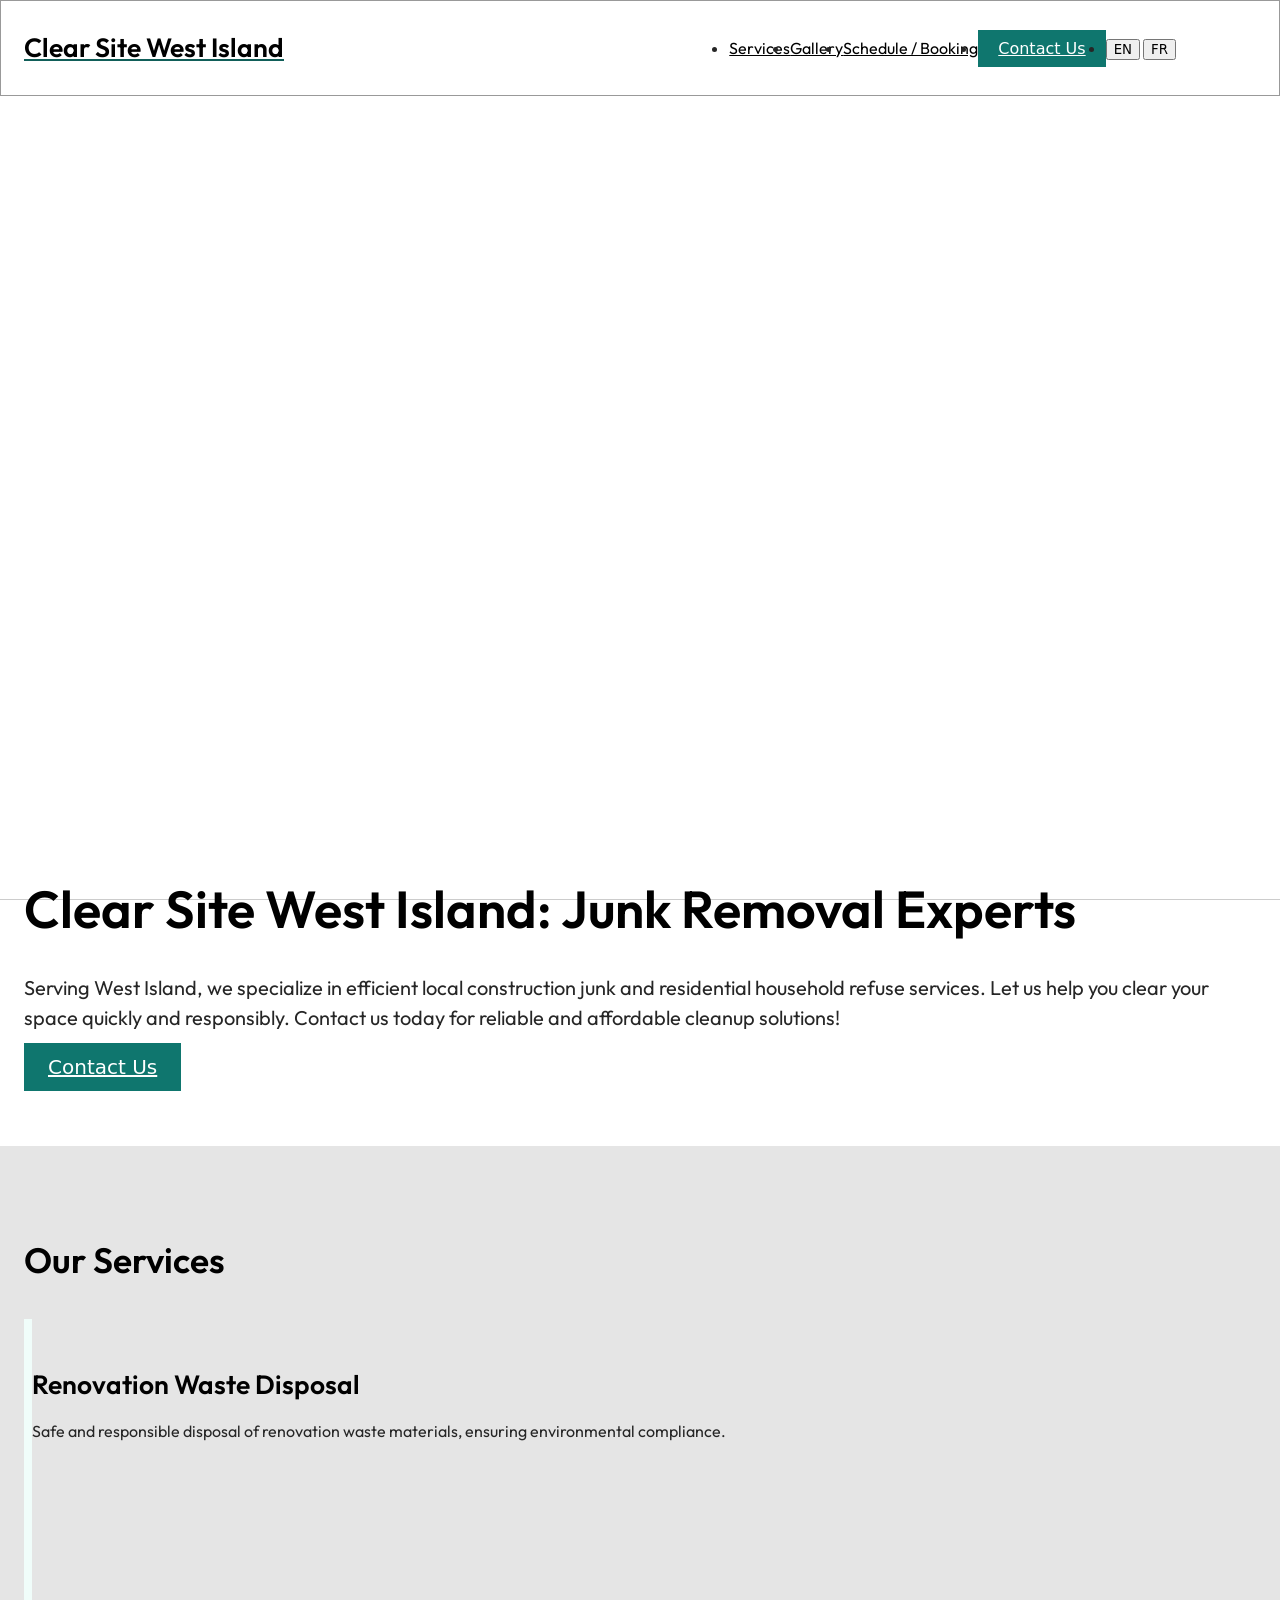
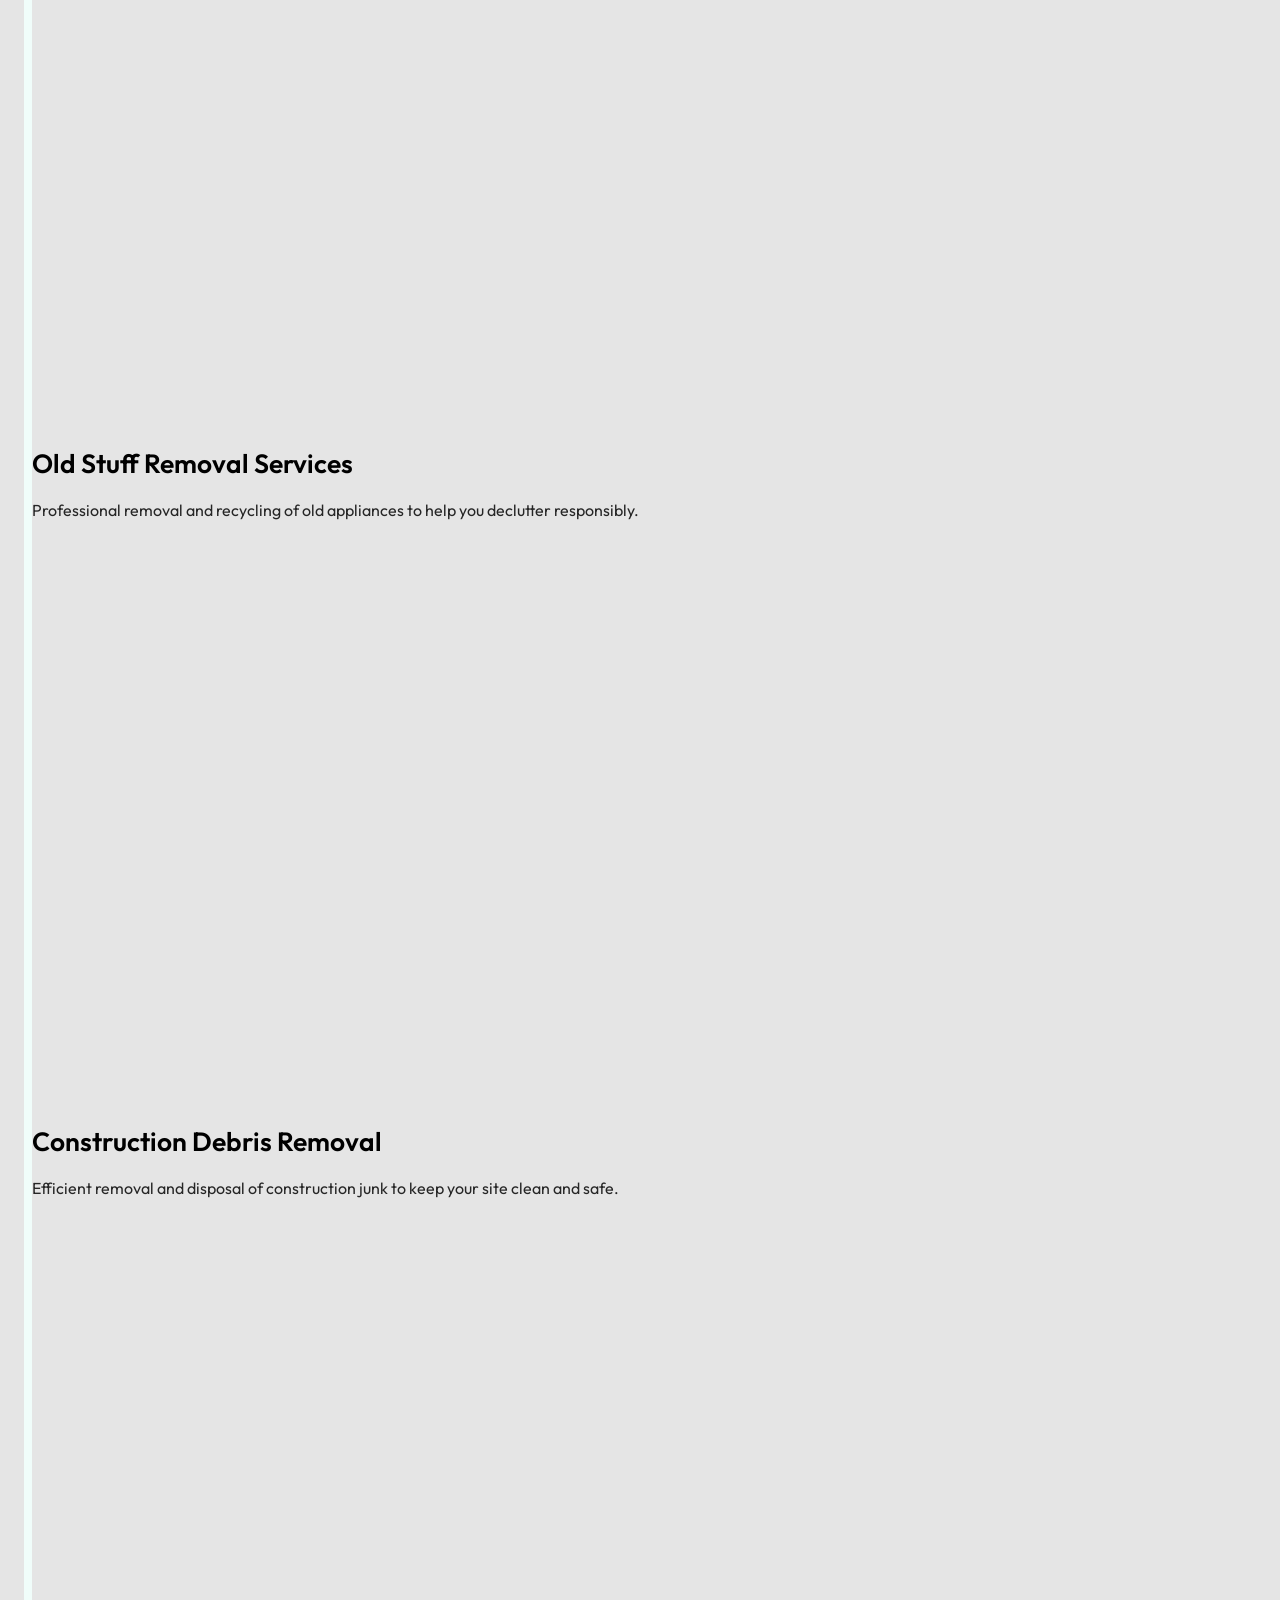
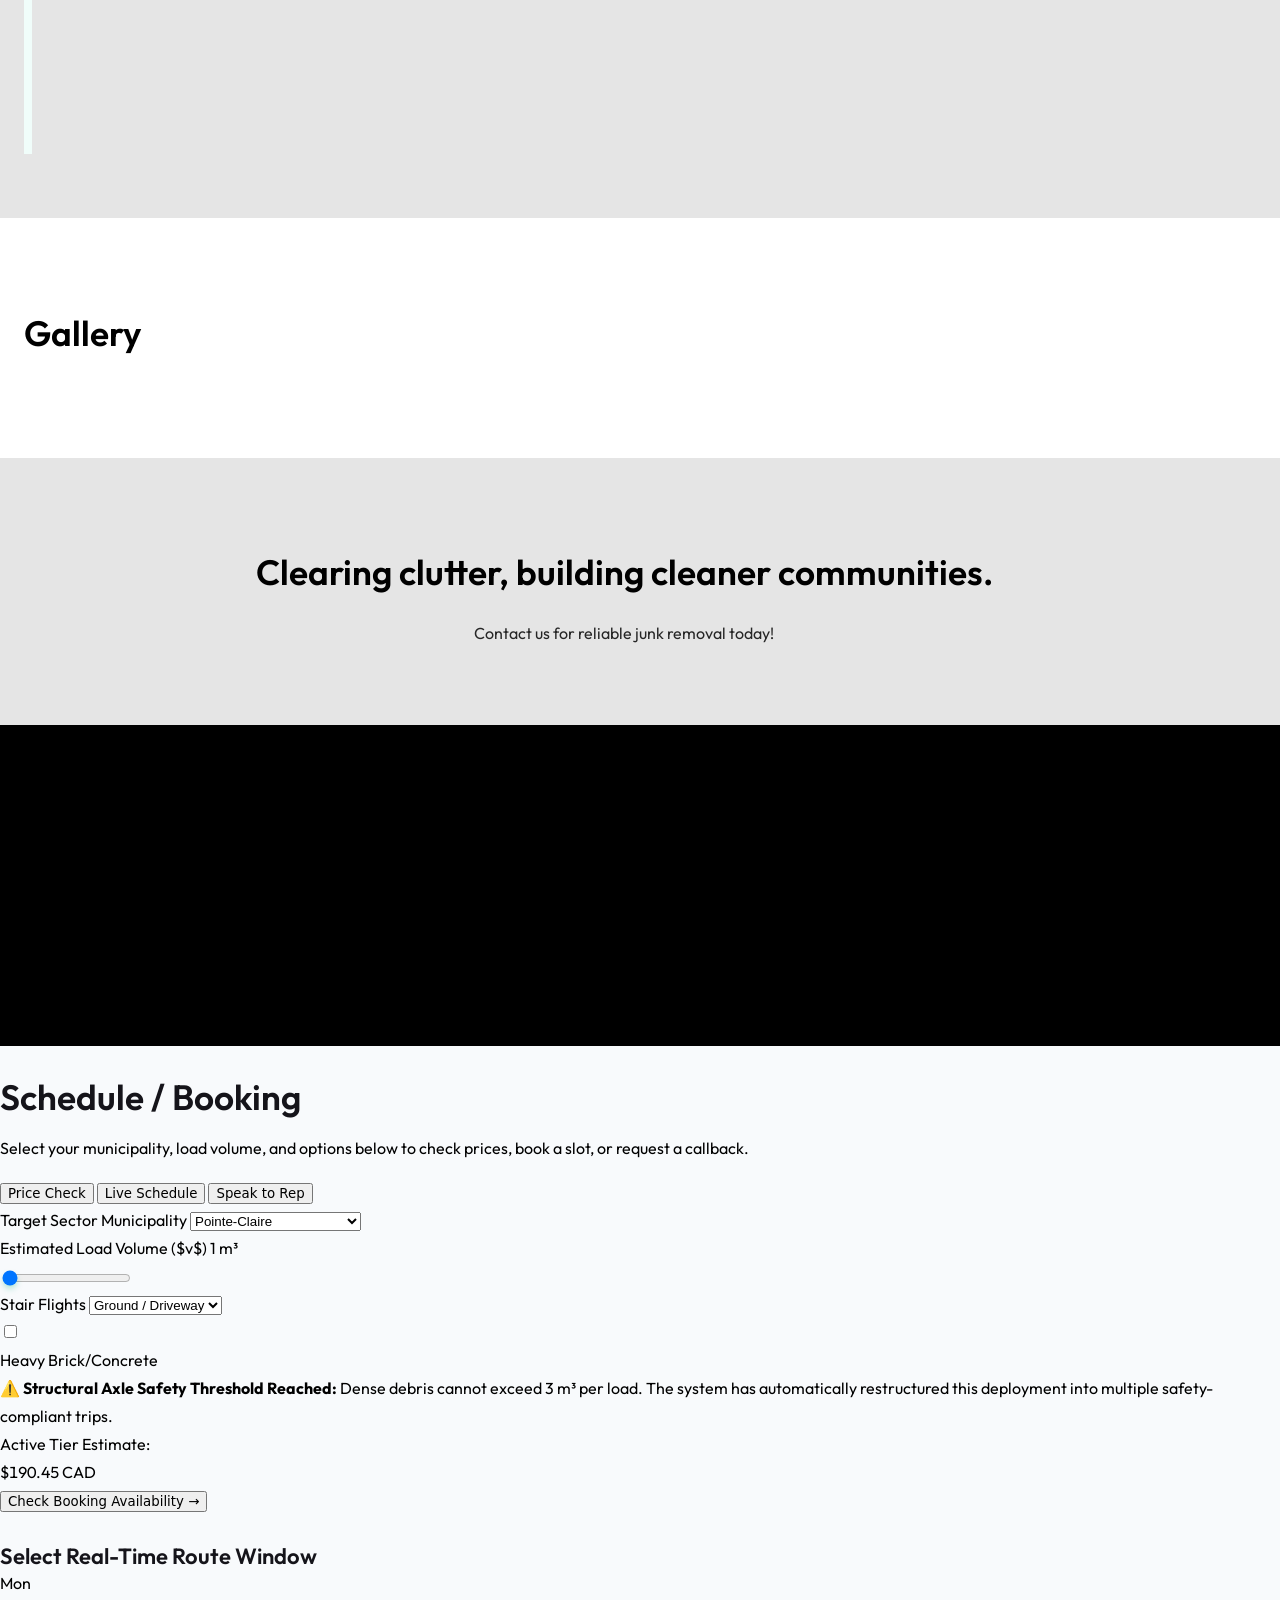
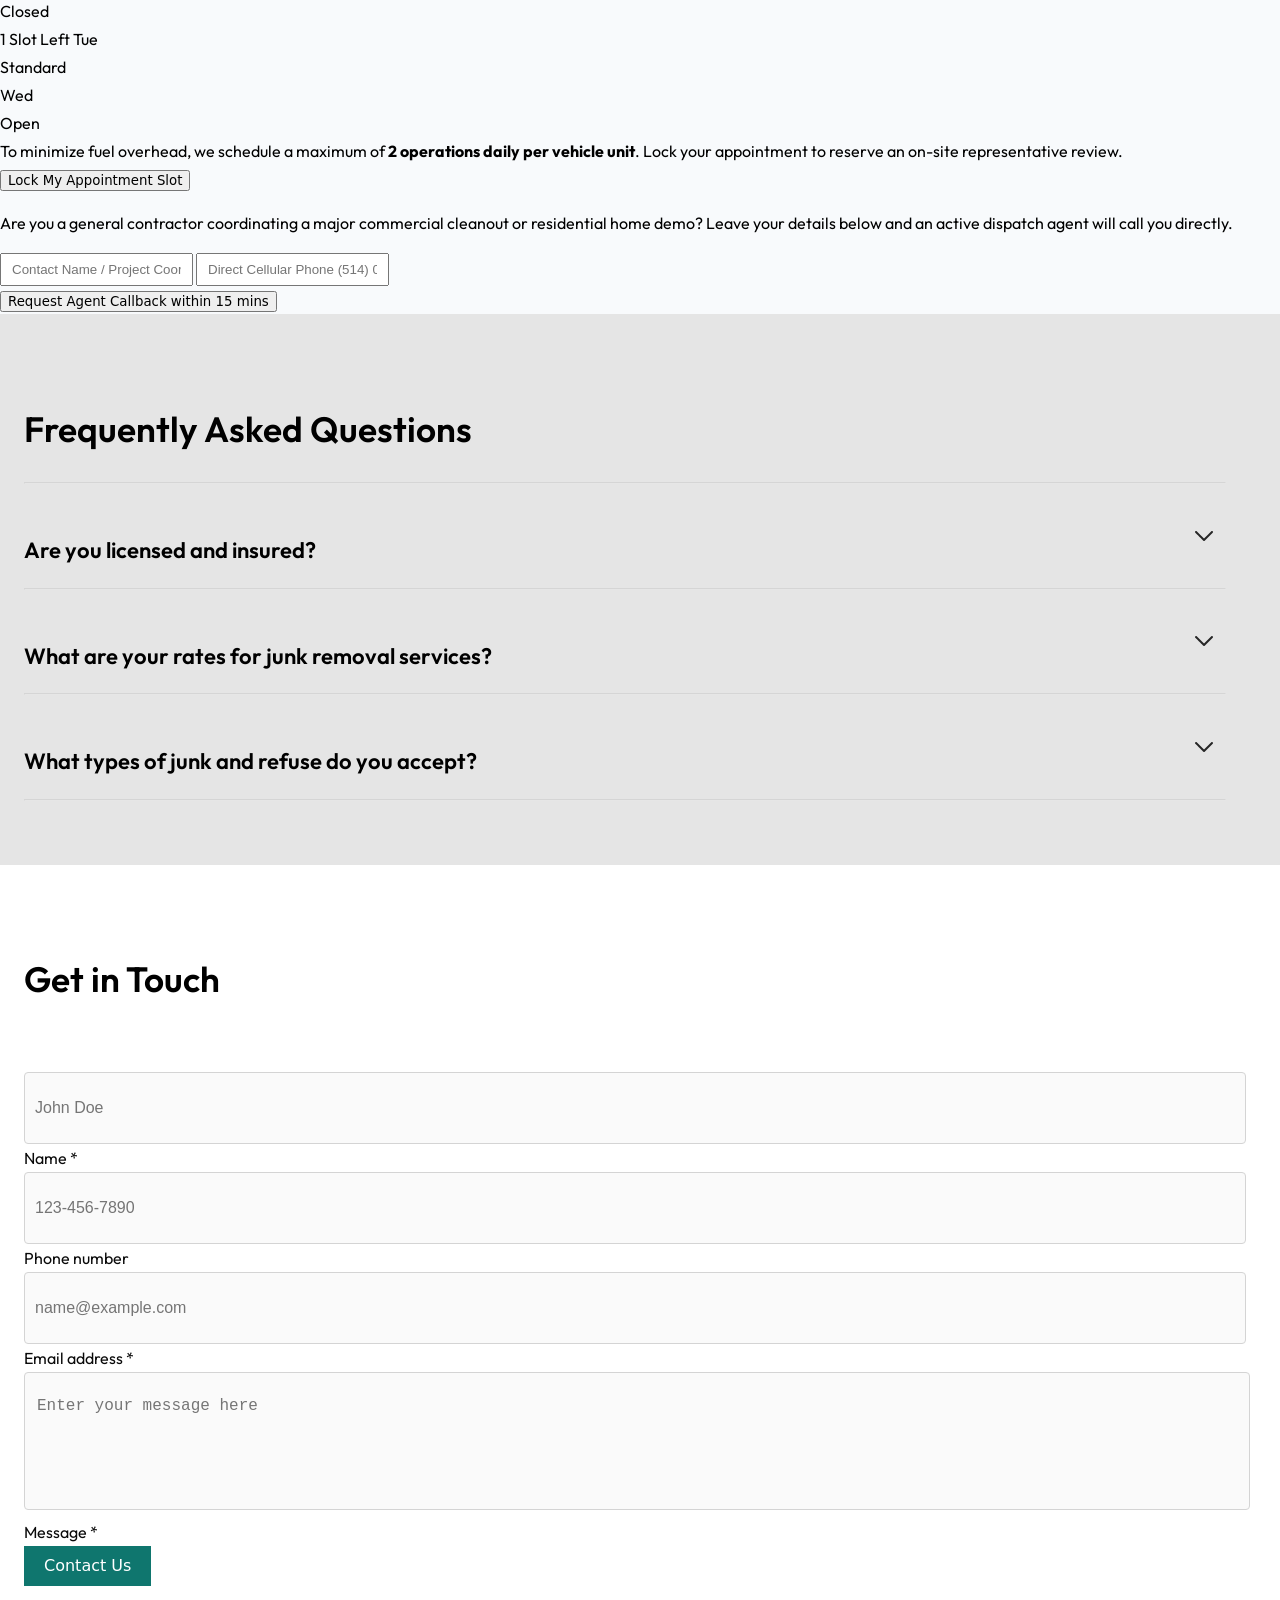
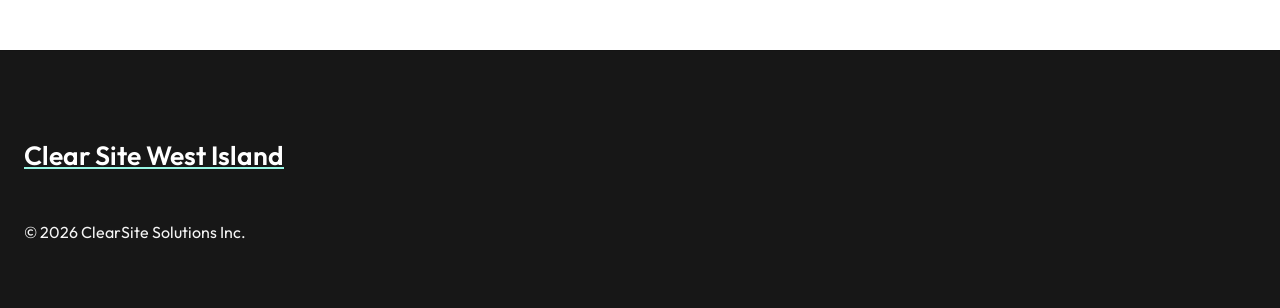
==== commit 9c383ce5: "modified:   src/public/index.html 	modified:   src/public/styles.css" ====
--- a/src/public/index.html
+++ b/src/public/index.html
@@ -14,7 +14,8 @@
 
   Outdated base version: https://github.com/primer/github-syntax-light
   Current colors taken from GitHub's CSS
-*/.hljs{color:#24292e;background:#ffffff}.hljs-doctag,.hljs-keyword,.hljs-meta .hljs-keyword,.hljs-template-tag,.hljs-template-variable,.hljs-type,.hljs-variable.language_{color:#d73a49}.hljs-title,.hljs-title.class_,.hljs-title.class_.inherited__,.hljs-title.function_{color:#6f42c1}.hljs-attr,.hljs-attribute,.hljs-literal,.hljs-meta,.hljs-number,.hljs-operator,.hljs-selector-attr,.hljs-selector-class,.hljs-selector-id,.hljs-variable{color:#005cc5}.hljs-meta .hljs-string,.hljs-regexp,.hljs-string{color:#032f62}.hljs-built_in,.hljs-symbol{color:#e36209}.hljs-code,.hljs-comment,.hljs-formula{color:#6a737d}.hljs-name,.hljs-quote,.hljs-selector-pseudo,.hljs-selector-tag{color:#22863a}.hljs-subst{color:#24292e}.hljs-section{color:#005cc5;font-weight:700}.hljs-bullet{color:#735c0f}.hljs-emphasis{color:#24292e;font-style:italic}.hljs-strong{color:#24292e;font-weight:700}.hljs-addition{color:#22863a;background-color:#f0fff4}.hljs-deletion{color:#b31d28;background-color:#ffeef0}</style><style id="typestyle-runtime">.f1sjmlt5{height:100vh;overflow-y:auto}.f1pmwolo{height:100vh;overflow-y:hidden}.f1imu2ly{min-width:1024px;overflow-x:auto}.fc5u1ue{min-width:unset;overflow-x:unset}.f12qcd1y{font-size:14px;line-height:1.5em}.f1m0a0d0{font-size:16px;line-height:1.5em}.ftgg2kx{font-size:20px;line-height:1.5em}.fk0grf2{bottom:0;left:0;position:absolute;right:0;top:0}.f8obqgr,.f8obqgr > .row > .col{padding:0}.f8obqgr > .row{margin:0}.fkhz08q{display:flex;flex-direction:column}.fddsvlq{align-items:center;display:flex}.f1hf8rho{display:flex;justify-content:flex-end}.fdlhgou{flex:1;max-width:unset}.fnvt2df,.fnvt2df .row, .col{display:flex}@media (max-width: 575.9999px){.fom2f23 .container{max-width:100% !important}}@media (min-width: 576px) and (max-width: 767.99999px){.fom2f23 .container{max-width:576px !important}}@media (min-width: 768px) and (max-width: 991.99999px){.fom2f23 .container{max-width:768px !important}}@media (min-width: 992px) and (max-width: 1199.99999px){.fom2f23 .container{max-width:992px !important}}@media (min-width: 1200px) and (max-width: 1399.99999px){.fom2f23 .container{max-width:1200px !important}}@media (min-width: 1400px){.fom2f23 .container{max-width:1400px !important}}.fehdsxy{border:solid;border-bottom:solid;border-bottom-color:#cfcfd8;border-color:#cfcfd8;border-radius:4px;border-top:solid;border-top-color:#cfcfd8;border-width:1px;font-size:16px;line-height:18px;padding:12px;resize:none;width:100%}.fehdsxy.form-control.is-invalid{background-image:url(img/alert.svg);background-size:auto;border-color:#cfcfd8}.fehdsxy.form-control-plaintext ~ label, .fehdsxy:focus ~ label, .fehdsxy:not(:placeholder-shown) ~ label, .fehdsxy.form-select ~ label{opacity:0.7 !important}h1, h2, h3, h4{color:#15141a;font-feature-settings:'ss03' on, 'cv02' on, 'cv01' on, 'cv08' on;font-style:bold;font-weight:700;margin-bottom:0}h1{font-size:42px;line-height:48px}h2{font-size:32px;line-height:40px}h3{font-size:28px;line-height:32px}h4{font-size:18px;line-height:24px}.f1bjli4c{color:#15141a;font-feature-settings:'ss03' on, 'cv02' on, 'cv01' on, 'cv08' on;font-size:13px;font-style:normal;font-weight:600;line-height:18px}.fg31md0{color:#15141a;font-feature-settings:'ss03' on, 'cv02' on, 'cv01' on, 'cv08' on;font-size:16px;font-style:normal;font-weight:400;line-height:24px}.fowuwzi{color:#15141a;font-feature-settings:'ss03' on, 'cv02' on, 'cv01' on, 'cv08' on;font-size:13px;font-style:normal;font-weight:400;line-height:18px}.f1nt9xga{color:#15141a;font-family:var(--font-metropolis, Helvetica, Arial, sans-serif);font-feature-settings:'ss03' on, 'cv02' on, 'cv01' on, 'cv08' on;font-size:13px;font-style:normal;font-weight:400;line-height:18px}.fh04hbo{color:#15141a;font-family:var(--font-metropolis, Helvetica, Arial, sans-serif);font-feature-settings:'ss03' on, 'cv02' on, 'cv01' on, 'cv08' on;font-size:24px;font-style:normal;font-weight:600;line-height:32px}.f12vz2yn{color:#15141a;font-feature-settings:'ss03' on, 'cv02' on, 'cv01' on, 'cv08' on;font-size:13px;font-style:normal;font-weight:500;line-height:18px}.f1pipo3h{color:#15141a;font-feature-settings:'ss03' on, 'cv02' on, 'cv01' on, 'cv08' on;font-size:13px;font-style:normal;font-weight:700;line-height:18px}.fy4b41{color:#5b5b66}.fyvanpa{font-size:11px;line-height:16px}.f1f9lquf{color:#15141a;font-feature-settings:'ss03' on, 'cv02' on, 'cv01' on, 'cv08' on;font-size:10px;font-style:normal;font-weight:600;letter-spacing:0.1em;line-height:14px}@keyframes f1viyxtx{0%{opacity:0}100%{opacity:1}}.f10xswa0{animation:f1viyxtx 0.1s ease-in forwards;opacity:0}.f17oebph{background-color:#7542e5;border:none;color:#ffffff;font-weight:500;padding-block:12px;padding-inline:20px}.f17oebph:hover{background-color:#592acb;color:#ffffff}.f17oebph:hover:active,.f17oebph:active{background-color:#45278d !important;color:#ffffff !important}.f17oebph:disabled{background-color:#7542e5;box-shadow:none;color:#ffffff;opacity:0.4}.f17oebph svg{pointer-events:none}.fcfro50{background-color:#7542e5;border:none;color:#ffffffff;padding-block:6px;padding-inline:16px}.fcfro50:hover{background-color:#592acb;color:#ffffffff}.fcfro50:active{background-color:#45278d !important;color:#ffffffff !important}.fcfro50:disabled{background-color:#7542e5;box-shadow:none;color:#ffffffff;opacity:0.4}.f3ctfs{background-color:#f0f0f4;border:none;color:#5b5b66;font-weight:500;padding-block:12px;padding-inline:20px}.f3ctfs:hover{background-color:#e0e0e6;color:#5b5b66}.f3ctfs:hover:active,.f3ctfs:active{background-color:#cfcfd8 !important;color:#5b5b66 !important}.f3ctfs:disabled{background-color:#f0f0f4;box-shadow:none;color:#5b5b66;opacity:0.4}.f3ctfs svg{pointer-events:none}.fj4ad63{background-color:#e22850;border:none;color:#ffffff;font-weight:500;padding-block:12px;padding-inline:20px}.fj4ad63:hover{background-color:#c50042;color:#ffffff}.fj4ad63:hover:active,.fj4ad63:active{background-color:#810220 !important;color:#ffffff !important}.fj4ad63:disabled{background-color:#e22850;box-shadow:none;color:#ffffff;opacity:0.4}.fj4ad63 svg{pointer-events:none}.f71mh57{background-color:#e22850;border:none;color:#ffffffff;padding-block:6px;padding-inline:16px}.f71mh57:hover{background-color:#c50042;color:#ffffffff}.f71mh57:active{background-color:#810220 !important;color:#ffffffff !important}.f71mh57:disabled{background-color:#e22850;box-shadow:none;color:#ffffffff;opacity:0.4}.f8m0u3h{background-color:#f0f0f4;border:none;color:#5b5b66ff;padding-block:6px;padding-inline:16px}.f8m0u3h:hover{background-color:#e0e0e6;color:#5b5b66ff}.f8m0u3h:active{background-color:#cfcfd8 !important;color:#5b5b66ff !important}.f8m0u3h:disabled{background-color:#f0f0f4;box-shadow:none;color:#5b5b66ff;opacity:0.4}.fh1k42u{background-color:#ffd567;border:none;color:#15141ab3;padding-block:6px;padding-inline:16px}.fh1k42u:hover{background-color:#ffbd4f;color:#15141ab3}.fh1k42u:active{background-color:#ffa436 !important;color:#15141ab3 !important}.fh1k42u:disabled{background-color:#fbfbfe;box-shadow:0px 0px 0px 1px rgba(0, 0, 0, 0.12) inset;color:#5b5b66ff;opacity:1}.fvza742{background-color:#f0f0f4;border:none;color:#5b5b66;padding-block:6px;padding-inline:6px}.fvza742:hover{background-color:#f0f0f4;color:#5b5b66}.fvza742:active{background-color:#e0e0e6 !important;color:#5b5b66 !important}.fvza742:disabled{background-color:#f0f0f4;box-shadow:none;color:#5b5b66;opacity:0.4}.f1go1cdu{align-items:center;background-color:transparent;border:none;border-radius:99px;color:#5b5b66;display:flex;justify-content:center;padding:0}.f1go1cdu:hover{background-color:#f0f0f4;color:#5b5b66}.f1go1cdu:active{background-color:#e0e0e6 !important;color:#5b5b66 !important}.f1go1cdu:disabled{background-color:transparent;box-shadow:none;color:#5b5b66;opacity:0.4}.fwx468p{background-color:transparent;border:2px solid;border-color:#7542e5;color:#7542e5;font-weight:500;padding-block:12px;padding-inline:20px}.fwx468p:hover{background-color:#592acb;border:2px solid;border-color:#592acb;color:#ffffff}.fwx468p:hover:active,.fwx468p:active{background-color:#45278d !important;color:#7542e5 !important}.fwx468p:disabled{background-color:#7542e5;box-shadow:none;color:#7542e5;opacity:0.4}.fwx468p svg{pointer-events:none}.f1xvmw9j{border-radius:4px}.f1xvmw9j .btn{border:none !important;margin:0px !important}.f1x2efpt{background-color:#f0f0f4;height:32px;width:48px}.f1x2efpt.active{background-color:#7542e5;color:#ffffff}.f1x2efpt:hover:not(.active){background-color:#e0e0e6;color:#5b5b66}.fm2femi{background-color:#fbfbfe;color:#5b5b66;height:32px;width:48px}.fm2femi.active{background-color:#e0e0e6;color:#32313c}.fm2femi:hover:not(.active){background-color:#f0f0f4;color:#5b5b66}.f1loj3rz{background-color:transparent !important;border:none;color:#7542e5;cursor:pointer;font-weight:500;padding:0}.f1loj3rz:hover, .f1loj3rz:focus-visible{color:#15141a}.f1loj3rz:active{color:#15141a !important}.f1loj3rz.disabled{color:#5b5b66 !important}.f1tgo88n{background-color:transparent !important;border:none;color:#5b5b66;cursor:pointer;font-weight:500;padding:0}.f1tgo88n:hover, .f1tgo88n:focus-visible{color:#15141a}.f1tgo88n:active{color:#15141a !important}.f1tgo88n.disabled{color:#8f8f9e !important}.f1gjylx1{background-color:transparent !important;border:none;cursor:pointer;padding:0}.f1gjylx1:hover,.f1gjylx1.disabled{color:#5b5b66 !important}.f184aata{background-color:transparent !important;border:none;color:#ffffff !important;cursor:pointer;padding:0}.f184aata:hover{color:#e0e0e6 !important}.f184aata.disabled{color:#5b5b66 !important}html, body{box-sizing:border-box;font-size:16px;font-style:normal;font-weight:400;height:100vh;line-height:18px;margin:0;overflow-y:hidden;padding:0}html, body #__next{display:flex;flex-direction:column;font-size:13px;height:100vh}a, a:hover,.f14trifb{color:inherit}.fx7nows{color:#7542e5;font-weight:500;text-decoration:none}.fx7nows:hover{color:#7542e5;cursor:pointer}.fbolhy3{background-color:transparent;border:none;color:#7542e5;font-weight:500;line-height:inherit;margin:0;padding:0;text-decoration:none}.fbolhy3:hover{background-color:transparent;color:#592acb}.fbolhy3:active{background-color:transparent !important;color:#5b5b66 !important}.fgzydrc{color:#7542e5;text-decoration:underline}.fgzydrc:hover{cursor:pointer;text-decoration:none}.fo5f5t9{color:#7542e5;text-decoration:underline}.fo5f5t9:hover{color:#15141a !important;cursor:pointer;text-decoration:underline}.f1mniyiz{list-style:none;margin-block-end:0;margin-block-start:0;padding-inline-start:0}.tooltip{--bs-tooltip-bg:#32313c;--bs-tooltip-border-radius:4px;--bs-tooltip-color:#ffffff;--bs-tooltip-padding-x:10px;--bs-tooltip-padding-y:5px;margin-block:8px !important;opacity:1 !important}.f14ckmmr{position:relative;z-index:1080}.tooltip-inner{border:none;box-shadow:0px 2px 5px 0px rgba(0, 0, 0, 0.20), 0px 0px 1px 0px rgba(0, 0, 0, 0.20);font-size:13px;font-weight:500;line-height:18px;outline:none}.f1aqf3sg{border-radius:6px;max-width:220px;padding:16px;text-align:left;width:220px}.f1aqf3sg *{color:#ffffff !important}.f1k47lwi{border-top:1px solid #ffffff;margin-bottom:8px;margin-top:8px;opacity:0.2}.f1m3qr37{font-size:28px;line-height:34px;margin-bottom:32px;padding-inline:0;text-align:left}.fscn0yr{display:flex;flex-direction:column;justify-content:flex-start;padding-block:12px;text-align:center}.f1i8p9wb{font-size:14px;line-height:17px;margin-bottom:8px;text-align:left;white-space:pre-line}.f8yym8f{color:#5b5b66;font-size:14px;line-height:22px;text-align:left;white-space:pre-line}.fsfhz5z{background-color:#e7dfff;border-radius:8px;color:#15141a;display:flex;justify-content:flex-start;margin-bottom:24px;margin-right:auto;padding:8px}.f1si61be .modal-content{padding:24px;padding-top:20px}.f1si61be .modal-content .title-row{margin-bottom:8px}.f1si61be .modal-content .title-row .title-icon{margin-right:8px}.f1si61be .modal-content .title-row .title{font-size:18px;line-height:24px}.f1si61be .modal-content .content-row{color:#32313c;font-size:13px;line-height:20px;margin-block:24px;margin-bottom:24px;white-space:pre-line}.f1si61be .modal-content .buttons-row{margin-top:16px}.f1si61be .modal-content .buttons-row .col:not(:first-child){margin-left:8px}.f1si61be .modal-content .buttons-row .primary-button{background-color:#7542e5;color:#ffffff}.f1si61be .modal-content .buttons-row .danger-button{background-color:#e22850;color:#ffffff}.fv798np{align-items:center;bottom:0;display:flex;height:100%;justify-content:center;left:0;position:fixed;right:0;top:0;width:100%;z-index:2147483646}.fuq9ti8{background-color:#000000;height:100%;opacity:0.3;position:fixed;width:100%}.f1f4qv0n{background-color:transparent;background-image:url(/img/spinner-96-transparent-white.png);background-position:center center;background-repeat:no-repeat;background-size:64px 64px;height:96px;position:relative;width:96px;z-index:2147483647}.f1uzu483{background-color:transparent;background-image:url(/img/spinner-96-transparent-violet.png);background-position:center center;background-repeat:no-repeat;background-size:48px 48px;height:48px;width:48px}.fj2178r{align-content:center;align-items:center;background-color:#ffffff;border-radius:4px;box-shadow:0px 4px 8px 0px rgba(0, 0, 0, 0.20), 0px 0px 1px 0px rgba(0, 0, 0, 0.20);color:#32313c;display:flex;flex-direction:column;padding-block:16px;padding-inline:24px;position:relative;row-gap:12px;z-index:2147483647}.faowcuh{overflow:hidden}.fxw5dv6{color:#e22850;font-size:14px;margin-top:12px}.fxw5dv6 a{color:#e22850;text-decoration:underline}.f5kg6jz{justify-content:center}.f5kg6jz .modal-content{max-width:440px}.f5kg6jz .title-row{flex-direction:column;justify-content:center;margin-bottom:0px !important;padding-top:12px}.f5kg6jz .title-row .title-container{width:fit-content}.f5kg6jz .title-row .title{color:#15141a;font-weight:600}.f5kg6jz .title-row .title-icon{margin:0 0 16px 0 !important}.f5kg6jz .content-row{margin-bottom:16px;margin-top:16px;text-align:center}.f5kg6jz .content-row a{color:#7542e5}.f5kg6jz .content-row a:hover, .f5kg6jz .content-row a:active{color:#15141a}.f5kg6jz .buttons-row{display:flex;justify-content:center;width:100%}.f5kg6jz .buttons-row button{padding:7px 16px}.f1fpj0aj a{pointer-events:none}.fcu3suo{bottom:0;display:flex;justify-content:center;left:0;pointer-events:none;position:fixed;width:100%;z-index:10}.fdp2y1p{min-width:60%}.fdp2y1p p{margin-bottom:0}.f1901vew{display:flex;flex-wrap:wrap;gap:16px;width:100%}.f1901vew .btn{flex-grow:1}.fm3p0aw{scroll-margin-top:var(--sticky-header-height, 0px)}.f1qftqcq{align-items:center;gap:48px;justify-content:center;margin-inline:0}.fojij6o{gap:32px}.fs89ngr{overflow:hidden;text-overflow:ellipsis;white-space:nowrap}.fqx0517{flex-shrink:0;margin-inline:8px}.f12pqfkx{flex-shrink:1;min-width:0}.fcdpsbx{margin-bottom:24px}.f8jndik{opacity:0.4}.fbsw1f4 h2{margin-bottom:32px}.f1d2h93a{width:fit-content}.f1v9lt4v{margin-top:16px;text-align:center}.fhwcjqv{margin-top:72px}.fhwcjqv .form-floating, .form-floating > .form-control{min-height:56px}.fhwcjqv .form-control{border-color:#d4d4d4;color:#0a0a0a}.fhwcjqv .form-label{color:#0a0a0a !important;margin:0;width:100%}.f1o1p964{margin-bottom:16px}.f1h1go5k .content{align-content:stretch;display:flex;flex-direction:row;max-height:480px;min-height:300px;padding-block:8px}.f1h1go5k .content .carousel-container{display:flex;flex-direction:column;justify-content:center;margin:0;padding:0}.f1h1go5k .content .carousel-container .carousel-item.active, .carousel-item-start, .carousel-item-end, .carousel-item-next, .carousel-item-prev{display:flex}.f1h1go5k .carousel-item{transition:transform 1.2s ease-in-out, opacity 0s}.f1h1go5k .carousel-inner{display:flex;height:100%}.f1h1go5k .carousel-review{background-position:center;background-repeat:no-repeat;background-size:cover;display:flex;flex-direction:column;justify-content:center;margin-inline:auto;padding-inline:24px;position:relative;text-align:center}.f1h1go5k .author-info{font-weight:600;margin-top:16px}.f1h1go5k .chev-btn{cursor:pointer;display:flex;flex-direction:column;justify-content:center;width:24px}.f1h1go5k .chev-btn:hover{opacity:0.7 !important}.f1h1go5k .button-placeholder{width:24px}.f1h1go5k .next-btn{transform:rotate(180deg)}.f1h1go5k .page-indicator{align-items:center;display:flex;flex-direction:row;justify-content:center;min-width:96px}.f14z0jsa{margin-bottom:32px}.f1g4dn0{justify-content:center;margin-bottom:16px}.fwfqocn{height:24px;width:24px}.f1nq0oqd:hover{opacity:0.7}.f14icp2y{column-gap:24px;display:flex;flex-direction:column;padding-bottom:24px;row-gap:24px}@media (min-width: 768px){.f14icp2y{flex-direction:row}}.f1827nuz{font-weight:500;line-height:1.5em;padding:0}.f1p0cgam{margin-bottom:48px}@media (min-width: 768px){.f1p0cgam{margin-bottom:0}}.f1fbucww{margin-bottom:24px}@media (min-width: 768px){.f1fbucww{margin-bottom:48px}}.f1vaphum{padding-block:48px}@media (min-width: 768px){.f1vaphum{padding-block:0}}.f1eawpx2{display:flex;flex-direction:column;text-align:left}.f1eawpx2 .heading{cursor:pointer;display:flex;flex-direction:row;justify-content:space-between;padding-block:24px;padding-right:8px}.f1eawpx2 .icon{align-items:center;cursor:pointer;display:flex;margin-left:24px;transform:rotate(0deg);transition:transform 0.2s ease}.f1eawpx2 .icon.expanded-icon{transform:rotate(-180deg)}.f1eawpx2 .icon:hover{opacity:0.8}.f1eawpx2 .accordion-content{display:grid;grid-template-rows:0fr;margin-right:40px;padding-bottom:0;transition:grid-template-rows 0.3s ease-out, opacity 0.4s ease, padding-bottom 0.3s ease-out}.f1eawpx2 .accordion-content.expanded{grid-template-rows:1fr;padding-bottom:32px}.fd1b9fq{margin-block:0;width:100%}.f6tinqi{margin-inline:auto}.f1v7t2u4{aspect-ratio:1.3333333333333333}.f13rwjj3{aspect-ratio:0.75}.fyzv02a{aspect-ratio:1}.ficfct8{aspect-ratio:1.7777777777777777}.fbuci69 .carousel-inner{border-radius:4px}.fbuci69 .carousel-item{transition:transform 1.2s ease-in-out, opacity 0s}.fbuci69 .carousel-image{cursor:pointer;margin:auto;position:relative}.fbuci69 .carousel-image .carousel-caption{background-color:rgba(0, 0, 0, 0.6);border-radius:4px}.fbuci69 .chev-btn{cursor:pointer;display:flex;flex-direction:column;justify-content:center;pointer-events:auto;width:24px}.fbuci69 .chev-btn:hover{opacity:0.7 !important}.fbuci69 .page-indicator{align-items:center;display:flex;flex-direction:row;justify-content:center;min-width:96px}.fbuci69 .next-btn{transform:rotate(180deg)}.fhcfrr1{display:flex;flex-direction:row;flex-wrap:wrap}.fhcfrr1, .fhcfrr1 .row, .fhcfrr1 .col{padding:0}.fhcfrr1 .gallery-item{aspect-ratio:1.3333333333333333;background-clip:content-box;background-repeat:no-repeat;background-size:cover;padding:4px}.fhcfrr1 .gallery-item .img-container{position:relative}.fhcfrr1 .gallery-item .img-container::after{bottom:0;content:'';left:0;position:absolute;right:0;top:0}.fhcfrr1 .gallery-item .img-container:hover::after{background-color:rgba(0, 0, 0, 0.15)}.fhcfrr1 .gallery-item-in-safari{aspect-ratio:unset !important}.fhcfrr1 .hidden{height:0;visibility:collapse;width:0}@media (min-width: 992px){}.f17y4uf2{-ms-filter:blur(10px);-webkit-filter:blur(10px);filter:blur(10px);overflow:hidden;transform:scale(1.15)}.fugk5n4{transform:scale(1.05)}.f1ttgj8s{align-items:center;justify-content:center;margin-inline:0;row-gap:24px}.f1ttgj8s .btn-lg{margin-bottom:16px;margin-top:12px}.f1pjpune{-ms-filter:blur(10px);-webkit-filter:blur(10px);filter:blur(10px);overflow:hidden;transform:scale(1.15);z-index:-1}.f1966il8{align-items:center;display:flex;flex-wrap:nowrap;justify-content:flex-start;overflow:visible;white-space:nowrap}.fe1ccbi{align-items:center;display:flex;min-height:72px;padding-block:12px !important;position:relative}.fbvdum{margin-block:0;margin-left:calc((-100vw + 100%) / 2);margin-right:calc((-100vw + 100%) / 2);min-width:100vw}@keyframes f16qy5mw{from{opacity:0;transform:translateY(-100%)}to{opacity:1;transform:translateY(0px)}}.f13sg7dk{align-items:center;display:flex;justify-content:space-between;min-height:48px;width:100%}.f1n6mt4g{align-items:center;display:flex;min-height:48px;width:100%}.fgydppl{display:flex;flex-direction:column;width:100%}.f1kwfio1{display:flex;justify-content:center;width:100%}.f1kwfio1 .nav-link{padding-block:4px}.f1kwfio1 .nav-link-list{flex-wrap:wrap;justify-content:center;white-space:normal}.fayg007{align-items:center;display:flex;flex:1;justify-content:flex-end}.fpi8fx3 h2,.fpi8fx3 .description{margin-bottom:12px}.f3qrqm8{align-items:stretch;display:flex;flex-direction:row;height:56px;justify-content:center;width:100%}.f3qrqm8 .form-control{border-color:#d4d4d4;color:#0a0a0a}.f3qrqm8 .form-label{color:#0a0a0a !important;margin:0;width:100%}.f3qrqm8 .form-floating{width:100%}.f3qrqm8 input{padding-block:16px;padding-left:14px;width:100%}@media (min-width: 576px){.f3qrqm8 .form-floating{width:unset}.f3qrqm8 input{width:384px}}.f15o5ico{padding-left:8px}.f8j8id1{height:56px;padding-block:12px !important;padding-inline:12px !important;width:56px}.f8j8id1 svg{vertical-align:unset}.f8j8id1 img{height:24px;width:24px}.fx7fkcd{max-height:48px;min-height:unset}.f96or0t{width:100%}.fixr2lp{align-items:center;justify-content:center;margin-inline:0;row-gap:48px}.f1dlmh1s{align-items:center;font-size:32px;line-height:40px}.f9a13de{align-items:center}.f1ld4zys{align-items:center;font-size:16px;line-height:24px}.f1r530z1{margin-block:24px}@media (min-width: 768px){.f1r530z1{margin-bottom:16px}}.f1f45za8{margin-bottom:38px}.f1otqxop{margin-top:24px}.f1gbvfvs{margin-bottom:12px}.femookj{margin-bottom:8px;margin-top:32px}.fxstmmp{height:220px;padding-bottom:0 !important;width:220px}@media (max-width: 575.9999px){.fxstmmp{height:200px;width:200px}}.f9gn5u{height:220px;padding-bottom:0 !important;width:220px}@media (min-width: 576px){.f9gn5u{height:360px;width:360px}}.f383ewl{height:165px;padding-bottom:0 !important;width:220px}@media (max-width: 575.9999px){.f383ewl{height:150px;width:200px}}.f1ptlizk{height:165px;padding-bottom:0 !important;width:220px}@media (min-width: 576px){.f1ptlizk{height:270px;width:360px}}.f18ghtz9{aspect-ratio:16/9;border:none;display:block;height:auto;width:100%}.fongqhf{aspect-ratio:16 / 9;background-color:#000;border:none;cursor:pointer;display:block;overflow:hidden;padding:0;position:relative;width:100%}.fvyakyi{display:block;height:100%;object-fit:cover;width:100%}.f1i06xya{align-items:center;background-color:rgba(0, 0, 0, 0.7);border-radius:8px;display:flex;height:48px;justify-content:center;left:50%;position:absolute;top:50%;transform:translate(-50%, -50%);transition:background-color 0.2s;width:68px}button:hover .f1i06xya{background-color:rgba(0, 0, 0, 0.9)}.faomike{color:#fff;height:32px;width:32px}.f1px892k{display:block;margin:16px 0}.f1dtfscn{max-width:100%;width:100%}.fgsql5j{align-items:center;aspect-ratio:16 / 9;background-color:#f5f5f5;border:2px dashed #ccc;color:#999;display:flex;font-size:14px;justify-content:center;width:100%}.f1tmaw1r{align-items:center;justify-content:center;margin-inline:0}.f1tmaw1r .video-items-container{display:flex;flex-direction:column;row-gap:32px}.f1tmaw1r .missing-video{align-items:center;aspect-ratio:16/9;background-color:#f5f5f5;display:flex;height:auto;justify-content:center;width:100%}.f1tmaw1r .text-content{display:flex;flex-direction:column;margin-bottom:16px;margin-top:32px;row-gap:16px}.f1tmaw1r .text-content p{margin-bottom:0}.f1tmaw1r .title{margin-bottom:32px}.fqf72uk{align-items:flex-start;background:rgba(231, 223, 255, 0.75);border-radius:6px;display:flex;flex-direction:column;height:100%;justify-content:flex-start;margin-bottom:24px !important;overflow:hidden;padding:16px;width:100%}.f1n1p1im{color:#32313c;padding:0;white-space:pre-line}.f1n1p1im a{color:#7542e5}.f1j2ey57{align-items:center;display:flex !important;justify-content:center}.f1j2ey57 .modal-content{border-radius:24px;box-shadow:0 0 1px 0 rgba(0, 0, 0, 0.30), 0 9px 18px 0 rgba(0, 0, 0, 0.28);outline:none}.f3dgkyg{padding:32px;width:440px}.f5ecy85{align-items:center;display:flex;justify-content:space-between;margin-bottom:24px}.fy7e6qb{font-size:21px !important;line-height:24px !important;width:85%}.f1dhby40{color:#5b5b66;line-height:20px !important;margin-bottom:4px}.fouxfty{align-self:flex-start;color:#5b5b66;cursor:pointer;height:24px}.fouxfty:hover{color:#80808f}.fouxfty svg{height:20px;width:20px}.f1v8dz0u{color:#f0f0f4;margin-block:16px;opacity:1}.f17bv8f{display:contents}.fyvghnp{display:flex;flex-direction:column;row-gap:4px;width:100%}.f17nyr5q{align-items:center;column-gap:8px;display:flex;flex-direction:row}.f17nyr5q .icon svg{color:#7542e5;height:20px;width:20px}.f1rrohrx b{color:#15141a;font-weight:600}.f1hn5ld4{font-size:14px;margin-bottom:4px}.fls2l1j{padding-left:1.5rem}.fls2l1j li:not(:last-child){padding-bottom:4px}.f1wv0fv3{display:flex;margin-inline:auto}.f1wv0fv3 .modal-content{border-radius:24px !important;box-shadow:0 0 1px 0 rgba(0, 0, 0, 0.30), 0 9px 18px 0 rgba(0, 0, 0, 0.28);outline:none;padding:32px}.f1wv0fv3 .modal-body{padding:0}.f1wv0fv3 .modal-backdrop .show{opacity:0.16 !important}.f1wv0fv3 .buttons{column-gap:8px}.fhum48y{width:440px}.fhum48y .modal-content{border:0;border-radius:8px;border-width:0}.fhum48y .modal-backdrop .show{opacity:0.16 !important}.f12qkndu{display:flex;margin:0;margin-inline:auto;top:56px;width:100%}.f12qkndu.mobile-landscape .modal-content{width:576px}.f12qkndu .modal-content{border-bottom-left-radius:0;border-bottom-right-radius:0;height:calc(100vh - 56px);overflow:hidden;width:100%}.f14be5y3{box-sizing:content-box;display:flex;flex-direction:row;gap:24px;justify-content:space-between;overflow:hidden;width:100%}.f62m7ss{font-size:21px !important;line-height:24px !important}.f86ylzy{color:#5b5b66;line-height:20px !important;width:85%}.fu6r95k{color:#e22850;margin-top:16px;text-align:center}.f1xmchl9{font-size:13px;padding-inline:0}.f1xmchl9 .feature-list{padding-top:8px}.f1xmchl9 li{font-size:13px}.f1xmchl9 li a span{text-decoration:underline !important}.fhmcmzv{font-size:13px;margin-top:4px}.fphx1eu{padding-top:24px}.f1vug11c{height:48px;margin-top:24px;width:100%}.f38l69a{background:#cfcfd8;height:2px;margin-bottom:24px;margin-top:24px}.f15j37yp{margin:0;padding:0}.f13vy3jq{background:none;border:0;cursor:pointer;font:inherit;padding:0}.f13vy3jq:disabled{cursor:default}.f15khpfe .modal{align-items:center;display:flex !important;justify-content:center}.fkltx5w{width:360px}.f1nee3fk{padding:24px}.f1ubk0hm{display:flex;justify-content:space-between}.f1c7x5pa{align-items:center;display:flex;justify-content:center}.f16m27z2{font-weight:600;margin-top:8px}.f1jhkhtj{cursor:pointer;height:20px;width:20px}.fr5wnq7{display:inline-flex;height:16px;margin:0px !important;width:fit-content}.fz5jfu4{margin-top:12px}.f1x098uu{display:flex;flex:1;position:relative}.f1x098uu.selected .border-container,.f1x098uu:hover .overlay-screen, .f1x098uu:hover .edit-button-container{visibility:visible}.f1x098uu .overlay-screen, .edit-button-container, .border-container{bottom:0;left:0;position:absolute;right:0;top:0;visibility:hidden}.f1x098uu .overlay-screen{background-color:#592acb;opacity:0.4;z-index:1}.f1x098uu .border-container{border-color:#c689ff;border-style:solid;border-width:4px;z-index:1000}.f1x098uu .edit-button-container{align-items:center;display:flex;flex-direction:column;justify-content:center;z-index:1001}.f1x098uu .edit-button-container .btn{background-color:#ffffff;border:none;box-shadow:0px 2px 5px 0px rgba(0, 0, 0, 0.20), 0px 0px 1px 0px rgba(0, 0, 0, 0.20);color:#7542e5;font-weight:600;padding-block:11px;padding-inline:16px}.f1x098uu .edit-button-container .btn:hover{background-color:#f0f0f4}.f1x098uu .edit-button-container .btn:active{background-color:#e0e0e6 !important}.f1x098uu .edit-button-container .btn span{align-items:center;display:flex;margin-right:8px;max-height:20px;max-width:20px}.f1x098uu .content-overlay{display:flex;flex:1;flex-direction:column;overflow:hidden;pointer-events:none}.f1hykqr2{cursor:pointer}.f1mgyl9u{position:relative}.f1hdxxe8{background-color:transparent;bottom:40px;display:flex;flex-direction:column-reverse;position:fixed;right:32px;row-gap:8px;z-index:20000}.f6f7l1u{bottom:160px;left:50%;right:unset;transform:translateX(-50%)}.fh2fxy5{align-content:center;align-items:center;background-color:#2b2a33;border-radius:4px;box-shadow:0px 9px 18px 0px rgba(0, 0, 0, 0.28), 0px 0px 1px 0px rgba(0, 0, 0, 0.30);color:#ffffff;display:flex;flex-direction:row;justify-content:space-between;justify-items:center;min-height:48px;min-width:290px;opacity:1;padding:16px;padding-bottom:14px;padding-top:14px}.f1x4h0x8{align-items:center;column-gap:16px;display:flex;justify-content:flex-start}.fq8f2l1{box-sizing:content-box;color:#ffffff;line-height:20px;white-space:pre-line}.fwcn8d0{color:#cfcfd8;cursor:pointer;margin-left:8px}@keyframes firnj9q{from{opacity:0;transform:translateY(+100%)}to{opacity:1;transform:translateY(0px)}}.f1j4w1wk{animation-duration:200ms;animation-name:firnj9q;animation-timing-function:ease-in-out}.fnmnqwu .icon,.fnmnqwu .close-icon{color:#f0f0f4}.fi2fu3 .icon{color:#b3ffe3}.fi2fu3 .close-icon{color:#f0f0f4}.f53wljb .icon{color:#ff9aa2}.f53wljb .close-icon{color:#f0f0f4}.f311j7n{background-color:#f9f9fb !important}.f311j7n .icon{color:#008787}.f311j7n span{color:#15141a}.f311j7n .close-icon{color:#5b5b66}.f2zu4he{background-color:#32313c;border-radius:4px !important}.fx23fv5{background-color:#32313c;border-radius:4px !important;box-shadow:0px 0px 0px 1px #32313C inset;color:#cfcfd8 !important;padding-block:6px;padding-inline:16px}.fx23fv5.active{background-color:#5b5b66;box-shadow:0px 0px 0px 1px #23222B inset;color:#ffffff !important}.fx23fv5:active{color:#ffffff !important}.fx23fv5:not(.active).fx23fv5:hover{background-color:#42414d;color:#cfcfd8}.fx23fv5 svg{margin-right:8px}.f1vq3wc6{background-color:#15141a;display:flex;flex:1;flex-direction:column}.f1vq3wc6 .row-toolbar{border-bottom-color:#3a3944;border-bottom-style:solid;border-bottom-width:1px;padding-block:12px;padding-inline:24px}.f1vq3wc6 .col-desktop-preview{height:100%;padding:12px !important;width:100%}.f1vq3wc6 .phone-outer-frame{background-color:#000000;border-color:#f0f0f4;border-radius:33px;border-style:solid;border-width:1.5px;display:flex;flex:1;overflow:hidden}.f1vq3wc6 .phone-outer-frame iframe{border-radius:32px;height:745.2px;padding:8px;width:351.90000000000003px}.fguprfm{background-color:#000000}.f1hk5dtb{display:flex}.f1hk5dtb .modal-dialog{display:flex !important;height:100%;margin:0;max-width:100%;overflow:hidden;width:100%}.f1hk5dtb .modal-dialog .modal-content{border:none;border-radius:0;padding:0;width:100%}.f19f991u{margin-bottom:64px;padding:12px}.fjab84g{height:calc(100dvh - 56px - 40px)}.f1n6cml{height:calc(100dvh - 56px - 40px);left:0;overflow:hidden;padding:0;position:fixed;top:96px;width:100%}.f181sfde{height:100dvh;left:0;position:fixed;top:0;width:100dvw;z-index:-1}.ffic47f{display:flex;overflow:hidden;padding:17.5px}.ffic47f .modal-content{border:0;border-radius:8px;border-width:0;box-shadow:0px 9px 18px 0px rgba(0, 0, 0, 0.28), 0px 0px 1px 0px rgba(0, 0, 0, 0.30);max-width:440px;outline:none;width:100%}.ffic47f .modal-body{overflow:hidden;padding:24px;text-align:center}.ffic47f .modal-backdrop .show{opacity:0.16 !important}.f1z139yd{align-items:center;box-sizing:content-box;column-gap:8px;display:flex;flex-direction:row;font-size:18px;justify-content:flex-start;line-height:24px;margin-bottom:16px;overflow:hidden;text-align:left}.f1e9k1hd{align-items:center;color:#7542e5;display:flex;height:20px}.f1w6sct{margin-block:0;margin-inline:-24px}.fes38d0{display:flex;flex-direction:column;overflow:hidden;padding-bottom:36px;padding-top:24px;row-gap:24px}.f1q9w8i4{align-items:center;column-gap:16px;display:flex;flex-direction:row}.f1q9w8i4 .text-container{display:flex;flex-direction:column;row-gap:4px;text-align:left;white-space:pre-line}.f1q9w8i4 .title-desktop{line-height:24px}.f1q9w8i4 .description{color:#32313c;line-height:20px}.f1q9w8i4 .icon{align-self:flex-start;color:#7542e5}.fag0g9m{align-items:center;display:flex;height:32px;justify-content:center;padding:0;width:100%}.f1ox1kfs{align-items:center;box-sizing:content-box;display:flex;margin:0;overflow:hidden;padding:16px}.f1ox1kfs .modal-content{border:0;border-radius:8px;border-width:0;box-shadow:0px 9px 18px 0px rgba(0, 0, 0, 0.28), 0px 0px 1px 0px rgba(0, 0, 0, 0.30);outline:none;padding:24px}.f1ox1kfs .modal-body{overflow:hidden;padding:0;text-align:center}.f1ox1kfs .modal-backdrop .show{opacity:0.16 !important}@media (min-width: 576px){.f1ox1kfs{margin:auto;max-width:460px;padding-inline:24px}}.f1179r3r{display:flex;flex-direction:column;justify-content:center;padding-bottom:28px;padding-inline:8px;padding-top:8px;row-gap:16px}.fd07j12{font-size:18px !important;line-height:24px !important}.fhmv0fm{color:#32313c}.fy68mk3{height:32px;margin-inline:auto;width:32px}.fccervo{column-gap:10px;display:flex;row-gap:8px;width:100%}.fjrvsch{height:32px;padding-inline:auto;width:100%}.f1ns1fgr{display:flex;justify-content:center;overflow:hidden;padding:17.5px}.f1ns1fgr .modal-content{border:0;border-radius:8px;border-width:0;box-shadow:0px 9px 18px 0px rgba(0, 0, 0, 0.28), 0px 0px 1px 0px rgba(0, 0, 0, 0.30);max-width:440px;outline:none;width:100%}.f1ns1fgr .modal-body{overflow:hidden;padding:24px;text-align:center}.f1ns1fgr .modal-backdrop .show{opacity:0.16 !important}.f96skvr{display:flex;flex-direction:column;margin-bottom:20px}.f96skvr .confetti-icon{color:#7542e5;margin-bottom:16px}.f96skvr .heading{font-size:18px !important;font-weight:600}.f96skvr .heading-subtitle{font-size:18px !important;font-weight:400;margin-inline:24px}.fw9re8q{align-items:center;display:flex;height:32px;justify-content:center;width:100%}.f4twwa5{color:#32313c;font-size:13px;padding-bottom:24px;padding-top:24px;text-align:left}.f4twwa5 p{margin-bottom:12px}.f4twwa5 p:last-child{margin-bottom:0}.f3knt2t{background-color:#ffffcc;border:1px solid #ffea80;border-radius:4px;color:#15141a;padding:12px}.fy122m1{display:flex;justify-content:center;padding:16px}.fy122m1 .modal-content{border:0;border-radius:8px;border-width:0;box-shadow:0px 9px 18px 0px rgba(0, 0, 0, 0.28), 0px 0px 1px 0px rgba(0, 0, 0, 0.30);max-width:440px;outline:none;width:100%}.fy122m1 .modal-body{align-items:center;display:flex;flex-direction:column;padding:32px 32px 24px;text-align:center}.fy122m1 .modal-backdrop .show{opacity:0.16 !important}.fg28wer{color:#5b5b66;margin-bottom:16px}.fz27jr7{color:#15141a;font-size:18px !important;font-weight:600;line-height:24px !important;margin-bottom:16px}.f2wanox{color:#32313c;font-size:13px;line-height:150%;margin-bottom:28px}.f75i2gu{min-width:80px}.ftlo8hs{display:flex;flex-direction:column;margin-bottom:32px}.ftlo8hs .confetti-icon{color:#7542e5;margin-bottom:16px}.ftlo8hs .heading{font-size:18px !important;font-weight:600;margin-bottom:6px}.ftlo8hs .heading-subtitle{margin-inline:24px}.fgs45si{align-items:center;display:flex;height:32px;justify-content:center;margin-top:32px;width:100%}@media (min-width: 768px){.fgs45si{align-items:center;margin:auto;margin-inline:auto;padding-inline:24px;width:unset}}.f1f1ygnm{display:flex}.f18iqi43{--bs-modal-width:558px}.fdtzhvb{--bs-modal-width:100%}.f1c2m1bt{padding:0 !important}.f11iw19c{color:#15141a;display:flex;font-family:var(--font-metropolis, Helvetica, Arial, sans-serif);font-size:18px;font-weight:600;justify-content:space-between;line-height:24px;padding:24px}.f11iw19c svg{cursor:pointer}.fpbihkk{display:flex;flex-direction:column;padding:0 24px 24px 24px}.f1e8lhs7{height:20px;width:20px}.fd9r0mw{max-width:440px}.f1m1tok2{color:#15141a;font-family:var(--font-metropolis, Helvetica, Arial, sans-serif);font-size:18px !important;font-weight:600;line-height:24px}.f1nwiwki{display:flex;flex-direction:column;gap:4px;margin-bottom:24px}.f1n5gg8o{color:#15141a;font-size:13px !important;font-weight:600;line-height:18px;margin-bottom:6px;margin-top:0}.f1mkyuf6{color:#32313c;font-size:13px !important;font-weight:400;line-height:18px;margin:0;padding-top:10px}.f1wx5yq3{display:flex;flex-direction:row;gap:8px;margin-top:0}.f1wx5yq3 button{border:none;border-radius:4px;font-weight:500;padding:6px 16px}.fuc1jmn{background:#f0f0f4;color:#5b5b66}.f19c5449{background:#7542e5;color:#ffffff}.fu6vh5b{list-style-type:none;margin:0;padding:0;padding-left:6px}.fwyx1g{color:#32313c;font-size:14px;font-weight:400;padding-bottom:6px;padding-left:12px;position:relative}.fwyx1g::before{color:#32313c;content:"•";left:0;position:absolute}.f1v4unvt{color:#32313c;margin-bottom:16px;margin-top:0}.fisu31w{display:flex;flex-direction:column;gap:8px;margin-top:24px}.fisu31w button{border:none;border-radius:4px;font-weight:500;padding:6px 16px;width:100%}@media (min-width: 576px){.fisu31w{flex-direction:row}.fisu31w button{width:auto}}.f5ei6xd{color:#32313c;margin-bottom:16px;margin-top:0}.f5ei6xd b{color:#15141a;font-weight:600}.f1u7dahj{justify-content:flex-start;padding-inline:0;padding-top:24px}.f1u7dahj .feature-list{padding-bottom:24px;padding-top:8px;text-align:left}.f1u7dahj .feature-heading{line-height:24px !important;text-align:left}.fw43m5f{align-items:flex-end;bottom:0;box-sizing:content-box;display:flex;height:100vh;margin:0;padding:0;width:100%}.fw43m5f .modal-body{height:100%;margin-bottom:auto;overflow:hidden;padding:0;text-align:center}.fw43m5f .modal-backdrop .show{opacity:0.16 !important}@media (min-width: 576px){.fw43m5f{align-items:center;margin:auto;max-width:440px;padding-inline:24px}}.f1vhysdt{display:flex;flex-direction:row;height:64px;justify-content:space-between;margin:24px;margin-left:48px;text-align:center}.fyrr2bi{align-items:center;align-self:center;height:36px;margin-top:8px}.fzu48b0{color:#5b5b66;cursor:pointer;height:20px;width:24px}.fzu48b0:hover{color:#80808f}.fnwz3h1{margin-block:0}.fy652ec{margin:48px;margin-bottom:40px;margin-top:24px;text-align:left}.f1prpe7j{border:0;border-radius:12px 12px 0px 0px;border-width:0;box-shadow:0px 9px 18px 0px rgba(0, 0, 0, 0.28), 0px 0px 1px 0px rgba(0, 0, 0, 0.30);height:calc(100vh - 54px);outline:none}@media (min-width: 576px){.f1prpe7j{border-radius:12px;height:auto}}.ft7u6g7{border-radius:6px;font-size:16px;line-height:20px;min-height:48px}.fkgcfry{padding-bottom:12px}.fkgcfry input::-webkit-outer-spin-button, input::-webkit-inner-spin-button{-webkit-appearance:none;margin:0}.fkgcfry input[type=number]{-moz-appearance:textfield}.fev3hx9{align-content:center;align-items:flex-start;color:#32313c;display:flex;flex-direction:column;margin-bottom:16px;text-align:left}.f1976tjs{color:#15141a;font-size:18px !important;line-height:24px !important}.fiodn6b{padding-block:3px;padding-bottom:8px}.fp6ndaj{border:1px solid #cfcfd8;border-radius:4px;box-sizing:border-box;color:#4a4a55;font-size:20px;height:48px;text-align:center;width:100%}.fp6ndaj:focus, .fp6ndaj:focus-visible{border-color:#7542e5;box-shadow:0px 0px 2px 1px #7542e5;outline:none}.fp6ndaj:disabled{opacity:0.4}.f19mgjin{color:#80808f;min-width:8px}.f1ieldsu{align-items:center;display:flex;height:24px;margin-bottom:16px;margin-top:-8px}.f1ieldsu span{color:#e22850;display:flex;font-weight:500}.f1ieldsu .icon{color:#e22850 !important;margin-right:4px}.f4sorlm{display:flex;justify-content:center;padding:12px;width:100%}.f1y7dgho{display:flex;justify-content:center;line-height:24px;margin-bottom:-16px;margin-inline:auto;margin-top:16px}.fgq85f1{background-color:transparent;background-image:url(img/small-spinner--white.gif);background-position:center;background-repeat:no-repeat;background-size:20px 20px;height:24px;min-width:24px}.fohfjnr{background-color:transparent;background-image:url(img/small-spinner--violet.gif);background-position:center;background-repeat:no-repeat;background-size:20px 20px;height:24px;min-width:24px}.fc8wfj0{padding-bottom:8px}.f1ldk4ed{display:flex;flex-direction:column;row-gap:16px}.fguaglq{font-size:16px;height:48px;padding:16px}.f122uzg{align-items:center;color:#7542e5;display:flex;height:24px;margin-bottom:16px}.f122uzg:hover{color:#592acb}.f122uzg span{display:flex}.f122uzg .icon{margin-right:4px}.fqpui23{color:#2ac3a2;display:flex;justify-content:center;margin:0;margin-bottom:-12px;margin-inline:auto;margin-top:16px;padding:0}.f1vn2sbe{background-color:transparent;background-image:url(img/small-spinner--violet.gif);background-position:center center;background-repeat:no-repeat;background-size:20px 20px;display:flex;height:20px;justify-content:center;margin-bottom:-16px;margin-inline:auto;margin-top:16px;width:20px}.filgc9v{color:#15141a;margin-bottom:24px}.f1nv52p3{align-items:center;color:#15141a;display:flex;flex-direction:row;font-size:18px !important;line-height:24px !important;white-space:pre-line}.f4clvtk{align-content:center;align-items:flex-start;color:#32313c;display:flex;flex-direction:column;margin-bottom:20px;text-align:left}.f1tl0he5{color:#5b5b66;margin-top:32px;text-align:center;white-space:pre-line}.f10legxb{height:16px}.f15k92ik{align-items:center;border-radius:4px;display:flex;flex-direction:row;justify-content:space-between;padding-bottom:12px;padding-left:16px;padding-right:16px;padding-top:12px;width:100%}.f15k92ik:not(:last-child){margin-bottom:16px}.f1s89845{color:#fbfbfe;text-align:center}.fnz27mq{align-items:center;column-gap:8px;display:flex}.f1z03wx9{color:#5b5b66;padding:4px 0 4px 12px;text-align:left}.ftyo6cc{align-items:center;background-color:transparent;border-radius:4px;color:#5b5b66;display:flex;flex-direction:row;margin-bottom:2px;margin-top:2px;padding:4px;padding-left:12px;padding-right:12px;text-align:left}.f511jke{color:#5b5b66;height:20px;width:20px}.f511jke .favicon{height:20px;width:20px}.f1ngtpte{display:flex;flex-direction:column;margin-left:8px;overflow:hidden;padding:1px;padding-left:4px;padding-right:4px;text-align:left;width:100%}.f3s8xza{color:#5b5b66;font-size:11px;overflow:hidden;text-overflow:ellipsis;white-space:nowrap}.f18bkh11{justify-self:flex-end}.f15ynvzm{align-items:center;display:flex;flex-direction:row;gap:16px}.f1niexg3{align-items:center;align-self:flex-start;display:flex;flex-direction:row;justify-content:flex-start;margin-left:12px;padding-block:6px;padding-inline:16px;text-align:left}.f1niexg3 svg{margin-right:8px}.f1cyyckb{background-color:transparent;background-image:url(/img/spinner-96-transparent-violet.png);background-position:center;background-repeat:no-repeat;background-size:48px 48px;height:96px;width:100%}.fc5dz9p{color:#c45a27;font-weight:500}.f1wh6d18{align-items:center;background-color:#f9f9fb;border:1px solid #f0f0f4;border-radius:4px;display:flex;margin-inline:12px;margin-top:8px;padding:20px}.f1wh6d18 .features{color:#32313c;margin-top:4px}.f1wh6d18 .features ul{margin-bottom:0;padding-left:16px}.f1wh6d18 .icon{margin-left:16px}.f1vopxwv{align-items:center;column-gap:2px;display:flex;flex-direction:row;font-size:10px;line-height:14px;padding:0px !important}.f1vopxwv:hover{color:#15141a}.f1vopxwv:active{color:#15141a !important}.f1vopxwv .icon{align-items:center;display:flex}.f1vopxwv svg{align-items:center;height:12px;width:12px}.f1rf6zxr{align-items:center;background-color:transparent;border-radius:2px;color:#32313c;column-gap:12px;display:flex;flex-direction:row;height:40px;justify-content:flex-start;padding:10px;padding-left:12px;padding-right:12px;text-align:left;width:100%}.f1q77ypq{color:#32313c;font-size:14px;margin-bottom:16px;margin-top:0}.fq09et8{display:flex;flex-direction:column;gap:8px;margin-top:24px}.fq09et8 button{width:100%}@media (min-width: 576px){.fq09et8{flex-direction:row}.fq09et8 button{width:auto}}.ftcpa1s{align-items:flex-end;bottom:0;box-sizing:content-box;display:flex;height:100vh;margin:0;margin-inline:auto;padding:0;width:100%}.ftcpa1s .modal-content{border:0;border-width:0;box-shadow:0px 9px 18px 0px rgba(0, 0, 0, 0.28), 0px 0px 1px 0px rgba(0, 0, 0, 0.30);outline:none;padding:24px}.ftcpa1s .modal-body{padding:0}.ftcpa1s .modal-backdrop .show{opacity:0.16 !important}@media (min-width: 576px){.ftcpa1s{align-items:center;margin:auto;max-width:440px;padding-inline:24px}}.fs9ihw{border:0;border-radius:12px 12px 0px 0px;border-width:0;height:calc(100vh - 54px);outline:none}@media (min-width: 576px){.fs9ihw{border-radius:12px;height:auto}}.fyyhdge .subscription-buttons{column-gap:8px;padding-bottom:32px !important}.fyyhdge .pro-management-buttons{display:flex;flex-direction:column;justify-content:flex-start;margin-bottom:24px;row-gap:16px}.fyyhdge .pro-management-buttons .resume-sub{margin-top:8px;width:fit-content}.f1ed4blz{display:flex;flex-direction:column;height:60px;justify-content:center;overflow:hidden;padding-bottom:8px;row-gap:4px}.f1ed4blz .warning{color:#e22850;font-weight:500}.f9129cb{margin-bottom:24px;padding-inline:0;padding-top:8px}.f9129cb .feature-list{padding-top:4px}.fdrb6nv{cursor:pointer;text-decoration:underline}.fe4b1jj{color:#e22850;margin-top:16px}.f4eseho{display:flex;flex-direction:column;margin-bottom:16px;row-gap:8px}.f4eseho .warning{color:#e22850;font-weight:500}.fi6nb00{display:flex;flex-direction:column;margin-bottom:32px;padding-inline:0;row-gap:4px}.fi6nb00 button{margin-right:auto}.finzpw{text-align:left}.finzpw:hover{color:#1c1b22}.finzpw:active{color:#1c1b22 !important}.f1qsp0dj{margin-bottom:48px}.f1eaiqw1{border-bottom-color:#f0f0f4;border-bottom-style:solid;border-bottom-width:1px;box-sizing:content-box;display:flex;flex-direction:row;justify-content:space-between;overflow:hidden;padding-bottom:20px;width:100%}.flc1mo4{margin-top:16px}.flc1mo4 .info-area{display:flex;flex-direction:column;margin-bottom:12px;row-gap:4px}.flc1mo4 .info-area span{padding-inline:0}.fe06eah{align-items:center;background:transparent;border:none;column-gap:8px;display:flex;flex-direction:row;height:32px;justify-content:flex-start;padding:0;text-align:left}.f1lrxdd2{cursor:not-allowed;opacity:0.5}.f1jw0pmn{cursor:pointer;text-decoration:underline}.f1jw0pmn.destructive:hover{color:#e22850}.f1222gsp{color:#32313c;font-size:13px;font-weight:400}.f1x5sbbq{flex-direction:column}.fteeogl{margin-block:8px}.fdbn7j8{color:#e22850;font-size:13px;margin-bottom:8px}.f19f4nn3{font-size:Default;font-style:normal;font-weight:600;supported-styles:normal;supported-weights:600}.f6gmi6e{font-size:16px;height:40px;padding:16px}.f3ttuy8{display:flex;justify-content:center;margin-right:8px;padding:7px 16px}.f9to2ee{color:#5b5b66;margin-top:6px}.f18972y9{color:#32313c;margin-bottom:6px}.frmq7y2{padding-bottom:16px;padding-top:16px}.f1lzdpby{color:#e22850;margin-top:6px}.f431nal{color:#7542e5;margin-left:4px;text-decoration:none}.f431nal:hover{text-decoration:underline}.f1nzr65k{margin-top:16px}.f1xdn0mo{padding:6px}.f1iumef4{background-color:#ffffff;border:1px solid #cfcfd8;color:#5b5b66;padding:6px}.f1iumef4:hover{background-color:#e0e0e6;color:#5b5b66}.f1iumef4:active{background-color:#cfcfd8;color:#5b5b66}.fckfnh9{background-color:#f0f0f4;border-color:#f0f0f4;margin-block:2px}.f1kj0qdq{display:block;margin:-12px 0;opacity:0;transition:visibility 0ms 300ms, margin 300ms ease, opacity 300ms ease;visibility:hidden}.f1kj0qdq.show{margin:4px 0;opacity:1;transition:visibility 0ms, opacity 300ms ease, margin 300ms ease;visibility:visible}.f1jdi1tb{border:1px solid;border-color:#cfcfd8;box-shadow:0px 0px 4px 0px rgba(0, 0, 0, 0.20), 0px 0px 1px 0px rgba(0, 0, 0, 0.20);padding:8px;z-index:1050}.f1jdi1tb .dropdown-item{border-radius:2px;color:#32313c;min-height:32px;padding:6px}.f1jdi1tb .dropdown-item:not(:last-child){margin-bottom:2px}.f1jdi1tb .dropdown-item:hover{background-color:#e0e0e6}.f1jdi1tb .dropdown-item:active{background-color:#cfcfd8}.f5svu8r{align-items:center;display:flex}.f5svu8r .disabled{cursor:default}.f1bukovi{margin:0;user-select:none}.f165tfmz{cursor:pointer;display:block;flex-grow:1;margin:0;user-select:none}.fh1t4iy{align-items:center;box-sizing:content-box;column-gap:8px;display:flex;justify-content:flex-start;margin-bottom:8px;min-height:32px;overflow:hidden;text-align:left}.fh1t4iy .title-icon{align-items:center;color:#5b5b66;display:flex;height:20px}.fh1t4iy .close-icon{align-items:center;background-color:transparent;border:none;color:#5b5b66;cursor:pointer;display:inline-flex;font:inherit;justify-content:center;line-height:0;margin-left:auto;padding:6px}.fh1t4iy .close-icon:hover{color:#80808f}.fh1t4iy .close-icon svg{height:20px;width:20px}.f1mehye2{box-sizing:content-box;display:flex;flex-direction:column;line-height:20px;overflow:hidden;padding-bottom:4px;padding-top:4px;text-align:left;white-space:pre-line}.f1k1ju5h{color:#e22850;line-height:20px;white-space:pre-line}.f1xvs4k8{column-gap:8px;display:flex;margin-top:16px}.f11vi2ni{padding-block:7px;padding-inline:16px}.f15bipre{color:#32313c;margin-bottom:0;margin-top:12px;text-align:left}.f1eny907{align-items:center;box-sizing:content-box;display:flex;margin:0;overflow:hidden;padding:16px}.f1eny907 .modal-content{border:0;border-radius:8px;border-width:0;box-shadow:0px 9px 18px 0px rgba(0, 0, 0, 0.28), 0px 0px 1px 0px rgba(0, 0, 0, 0.30);outline:none;padding:24px;padding-top:20px}.f1eny907 .modal-body{overflow:hidden;padding:0;text-align:center}.f1eny907 .modal-backdrop .show{opacity:0.16 !important}.f1eny907 .modal-dialog.modal-lg{max-width:580px}@media (min-width: 576px){.f1eny907{margin:auto;max-width:460px;padding-inline:24px}}.f7izyut{max-width:440px;overflow:visible}.f7izyut .warning-description,.f7izyut .modal-content,.f7izyut .modal-body{overflow:visible}.f15hikcd .warning{color:#e22850}.f19z6xy0{column-gap:8px;margin-bottom:8px;margin-top:24px}.f25nanu{color:#32313c;margin-bottom:4px}.f25nanu .sub{color:#5b5b66;font-size:11px;margin-left:4px}.f1akpij9{height:132px;margin-bottom:8px}.f1qn92vf{margin-bottom:24px}.f1qn92vf .dropdown-item:hover{background-color:#f0f0f4 !important}.f1qn92vf .dropdown-item:active{background-color:#e0e0e6 !important}.f6hb148{padding-left:12px;width:210px !important}.fkpdv02{margin-top:auto;padding:8px;padding-top:0;width:100%}.fkpdv02 button{border-radius:4px}.fkpdv02 svg{color:#5b5b66}.fzihh7f{margin:0 0 0 -8px;padding-bottom:8px;width:205%}.f1os3wqh{background-color:#ffffff;height:100%;inset:0px 0px auto auto;position:fixed;transition:right 0.3s ease;z-index:10000}.fgf4tby{padding:8px}.f1id06vv{border:none;bottom:0;overflow:hidden;right:-100vw;width:100vw}.fzc5gaa{border:1px solid;border-color:#cfcfd8;right:-394px;width:389px}.f1ievvqb{display:flex;flex-direction:column;height:100%;min-height:0}.f1ievvqb .header{margin-inline:12px}.fjmd4is{align-items:center;display:flex;flex-direction:row;gap:8px;justify-content:space-between;padding-bottom:20px;padding-top:16px}.flvey53{background-color:transparent;border-radius:2px;color:#000000;display:block;flex:1 1 auto;hyphens:auto;min-width:0;overflow:hidden;text-align:left;text-overflow:ellipsis;word-break:break-word}.ft2vbta{align-items:center;cursor:pointer;display:flex;flex:0 0 auto;height:20px;justify-content:center;width:20px}.f1k9hmon{margin-block:8px;margin-inline:12px;margin-top:12px}.f1cpgtbs{margin-inline:-8px}.f1m87rvg{flex:1 1 0;min-height:0;overflow-y:auto;padding:8px;padding-top:0;scrollbar-width:thin}.ff76gxo{display:flex;flex-direction:column;padding-top:8px}.fxmhqa3{box-shadow:0px 9px 18px 0px rgba(0, 0, 0, 0.28), 0px 0px 1px 0px rgba(0, 0, 0, 0.30);right:0px !important}.fra4m4q{background-color:#ffffff;border-radius:4px;position:relative}.fcwi60g{align-items:center;border-radius:4px;color:#7542e5;cursor:pointer;display:flex;height:32px;justify-content:center;margin:0;padding:0;position:relative;width:56px}.fcwi60g:has(.proBadgeContainerHovered:hover){background-color:#f0f0f4 !important}@media (min-width: 768px){.fcwi60g{height:40px}}.f1lu45j1{position:absolute !important;right:-8px;top:-8px}.f5kdxkq{align-items:center;color:#5b5b66;height:20px;justify-content:center;margin-right:4px;width:20px}.f1jxmswo{align-items:center;color:#5b5b66;display:flex;height:16px;justify-content:center;width:16px}.fg4izdr{align-items:center;display:flex;padding-bottom:20px;padding-top:16px}.f1awvgg7{align-items:center;display:flex;max-height:20px;max-width:20px}.fh9htdb{background-color:#2b2a33;bottom:0;color:#fbfbfe;display:flex;justify-content:center}.f1n4xtgm{align-items:flex-start;background-color:#2b2a33;color:#fbfbfe;display:flex;flex-direction:column;justify-content:flex-start;width:100%}.f1fmdfnn{flex-direction:column;gap:40px;margin-top:48px;width:100%}.f1k4qi4j{align-items:flex-start;display:flex;flex-direction:column;font-size:16px;gap:16px}.f1k4qi4j button,.f1k4qi4j a{font-weight:400}.f1k4qi4j .subtitle{font-weight:600}.fmd5rrm{align-items:flex-start;column-gap:32px;display:flex;flex-direction:column;justify-content:space-between;row-gap:48px}@media (min-width: 768px){.fmd5rrm{align-items:center;flex-direction:row}}.fngwzfl{align-items:flex-start;column-gap:32px;display:flex;flex-direction:column;row-gap:24px}@media (min-width: 768px){.fngwzfl{align-items:flex-start;flex-direction:row}}.fz7d7hn,.fz7d7hn:visited{color:#fbfbfe}.fz7d7hn:hover{color:#cfcfd8}.fwfjb7g{font-size:16px;line-height:20px}.fyltmxc{align-self:flex-end;margin-left:auto}.f1j972hq{color:#4a4a55;margin-block:48px}.fudq654{display:flex;flex-direction:column;height:100vh;overflow-y:scroll;width:100vw}.fn16rwn{align-items:center;background-color:#f0f0f4;color:#5b5b66 !important;flex-direction:column;height:100%;min-height:640px;padding-bottom:256px;padding-left:24px;padding-right:24px;padding-top:128px;text-align:center}.f8gtpml{align-items:center;border-bottom:solid 1px;border-color:#e0e0e6;max-height:56px;padding-block:12px;padding-inline:24px}.f8gtpml .user-menu{justify-self:flex-end;padding-left:8px !important}.f1wueq97{color:#7542e5 !important;height:96px}.f1d42i8r{font-size:32px;line-height:32px;margin-bottom:16px;margin-top:32px}.f10abb7c{color:#5b5b66;font-size:16px;line-height:24px;margin-bottom:32px;white-space:pre-line}.fwpl5yl{align-items:center;column-gap:8px;display:flex;flex-direction:row;height:48px;padding-block:12px;padding-inline:20px}.fhn75e6{width:438px}.fhn75e6 h4{font-weight:600}.fhn75e6 .modal-body{padding-block:48px;padding-inline:24px}.fhn75e6 .modal-body .button{padding-block:7px}.fhn75e6 .modal-body .description{margin-bottom:32px}.fhn75e6 .modal-body .heading{margin-bottom:8px}.fhn75e6 .modal-body .icon{color:#7542e5;margin-bottom:8px}.fu9grqa{align-self:center;border-radius:12px;box-sizing:content-box;display:flex;justify-self:center;max-width:unset;width:576px}.fu9grqa .modal-body{box-shadow:0px 9px 18px 0px rgba(0, 0, 0, 0.28), 0px 0px 1px 0px rgba(0, 0, 0, 0.30);overflow:hidden;padding:32px}.fu9grqa .modal-body .header{margin-bottom:32px}.fu9grqa .header-button:not(:last-child){margin-right:8px}.f1a35rat{padding-block:7px}.fihlblm{display:grid !important}.f1qatto{align-items:center;color:#5b5b66;column-gap:4px;display:flex;font-size:11px;height:18px}.f1my7f9s{color:#e22850 !important;font-weight:600 !important}.f132sfrk{align-items:center;display:flex;flex-shrink:0}.f132sfrk svg{height:12px;width:12px}.fke3er8{margin:auto;width:320px}.fke3er8 .modal-body{box-shadow:0px 9px 18px 0px rgba(0, 0, 0, 0.28), 0px 0px 1px 0px rgba(0, 0, 0, 0.30);padding:24px;padding-top:20px}.fke3er8 .modal-body .container .error-row{margin-top:4px;min-height:20px}.fke3er8 .modal-body .container .page-label-row{margin-block:4px}.fke3er8 .modal-body .container .page-name-row{height:32px}.fke3er8 .modal-body .container .button-row{display:flex;flex-direction:row;gap:8px;margin-top:8px}.fke3er8 .modal-body .header{margin-bottom:16px}.fuw7po6{box-sizing:content-box;display:flex;margin:auto;min-width:720px}.fuw7po6 .modal-content{border:0;border-radius:8px;border-width:0;box-shadow:0px 9px 18px 0px rgba(0, 0, 0, 0.28), 0px 0px 1px 0px rgba(0, 0, 0, 0.30);max-height:610px;outline:none;overflow-x:auto;padding:0}.fuw7po6 .modal-body{overflow:hidden;padding:0;text-align:center}.fuw7po6 .modal-body .header{border-bottom:1px solid #f0f0f4;margin-bottom:0;padding-block:20px;padding-inline:24px}.fuw7po6 .modal-body .header h4{display:flex}.fuw7po6 .modal-body .remaining-pages{margin-right:16px}.fuw7po6 .modal-body .page-instruction{color:#32313c;margin-inline:0;padding-block:16px;padding-inline:0}.fuw7po6 .modal-body .page-instruction>*{padding:0;width:auto}.fuw7po6 .modal-body .page-instruction.section-only{padding-bottom:0}.fuw7po6 .modal-body .page-instruction b{color:#15141a;font-weight:600}.fuw7po6 .modal-backdrop .show{opacity:0.16 !important}.f134hdf5{display:flex;flex-direction:column;height:538px;min-height:436px;overflow:hidden;padding-left:24px;padding-right:6px}.f134hdf5 .thumbnail-row{align-content:flex-start;margin-left:-4px;overflow-y:auto;padding-left:4px;padding-top:4px;width:100%}.f134hdf5 .thumbnail-row .thumbnail{background-color:#f0f0f4;border-radius:4px;cursor:pointer;margin-bottom:12px;margin-right:16px;padding-inline:18px;padding-top:16px}.f134hdf5 .thumbnail-row .thumbnail .title{color:#32313c;margin-bottom:12px;margin-top:8px}.f134hdf5 .thumbnail-row .thumbnail.active{border-color:#7542e5;box-shadow:0px 0px 0px 1.5px #FFF, 0px 0px 0px 3px #7542E4}.f1smjt3q{min-width:78px;padding-block:7px;padding-inline:12.5px}.fw7tdtn{border-bottom:1px solid #f0f0f4;color:#5b5b66}.fw7tdtn svg{height:20px;width:20px}.f1giytt8{color:#7542e5;height:20px;width:20px}.f1giytt8 svg{height:20px;width:20px}.ffuvqzn{font-weight:500;margin-block:15px}.fv749do{margin-right:8px}.f14z9woa{width:460px}.f14z9woa .row{margin-bottom:8px}.f14z9woa .input-group-text{color:#5b5b66}.f14z9woa .modal-body .header{margin-bottom:20px}.f1jxd8s7{align-items:center;column-gap:8px;display:flex;flex-direction:row;height:32px;margin-top:16px}.fxj6zes{column-gap:2px;display:flex}.fnsb1yo{background:none;line-height:0}.fnsb1yo.active{background-color:#e0e0e6;color:#32313c}.fnsb1yo.disabled{background-color:transparent}.f1h63wc3{align-items:center;background-color:transparent;display:flex;height:28px;padding:6px;position:absolute;right:4px;top:50%;transform:translateY(-50%)}.fvk97es{max-width:180px}.fvk97es .item-template{padding-inline:4px}.f1fyy7xr{width:440px}.f1fyy7xr .modal-body{overflow:visible;padding:24px}.f2gr1zd{max-width:180px;padding:0}.f2gr1zd .item-template{display:block;height:100%;overflow:hidden;padding-inline:4px;text-overflow:ellipsis;white-space:nowrap}.f41r7nq{padding:0}.f41r7nq .item-template{display:block;height:100%;overflow:hidden;padding-inline:4px;text-overflow:ellipsis;white-space:nowrap}.f10qvhqt{background-color:#f0f0f4;height:1px;margin-bottom:8px;margin-inline:-4px;margin-top:4px}.f1gsh829{color:#5b5b66;font-size:10px;font-weight:600;letter-spacing:0.05em;margin-bottom:4px;text-transform:uppercase}.f18us17g{cursor:default;pointer-events:none}.f1vxoo9a{max-width:180px}.f1vxoo9a .form-control.is-valid, .form-control.is-invalid{background-size:16px !important}.f9ekjol{color:#5b5b66;font-size:11px;line-height:16px;overflow:hidden;padding-top:8px;text-align:left;white-space:pre-line}.f9ekjol .approved{color:#008787}.f9ekjol .warning{color:#e22850}.f6cu0ms{margin-left:0.5em}.fvbtcbx{border:0;border-radius:8px;border-width:0;box-shadow:0px 9px 18px 0px rgba(0, 0, 0, 0.28), 0px 0px 1px 0px rgba(0, 0, 0, 0.30);max-width:320px;outline:none}.fvbtcbx .popover-body{padding:24px}.ftq5kh2 .thumbnail-row{align-content:flex-start;width:100%}.ftq5kh2 .thumbnail-row .thumbnail-container{margin:0 14px 14px 0}.ftq5kh2 .thumbnail-row .thumbnail{background-position:center;background-repeat:no-repeat;border:1px;border-color:#ffffff;border-radius:4px;border-style:solid;box-shadow:0px 0px 0px 1px rgba(0, 0, 0, 0.12) inset}.ftq5kh2 .thumbnail-row .thumbnail.active{border-color:#7542e5;box-shadow:0px 0px 0px 1px #7542e5 inset}.ftq5kh2 .thumbnail-row .thumbnail:hover .overlay,.ftq5kh2 .thumbnail-row .thumbnail .overlay.persist{visibility:visible}.ftq5kh2 .thumbnail-row .thumbnail .overlay{bottom:0;display:flex;left:0;position:absolute;right:0;top:0;visibility:hidden;z-index:1}.ftq5kh2 .thumbnail-row .image-author{color:#5b5b66;display:block;margin-top:4px;overflow:hidden;text-decoration:none;text-overflow:ellipsis;white-space:nowrap}.f9fz6sn{align-items:center;align-self:center;display:flex;flex:none;gap:4px;height:16px;justify-content:center;margin-top:8px}.f1v82qdk{align-items:center;color:#5b5b66;display:flex;font-size:11px;font-style:normal;font-weight:400;gap:4px}.fn811r3{display:flex;width:12px}.fn811r3 svg{color:#5b5b66 !important}.f1nu5o3e{font-weight:500}.f1nu5o3e a{color:#7542e5;cursor:pointer !important;font-weight:700}.fd5w46p{color:#5b5b66;display:flex;flex-direction:column;row-gap:16px;white-space:pre-line}.fxkwnhh{align-items:center;align-self:stretch;background-color:#f9f9fb;border-color:#ab71ff;border-radius:4px;border-style:dashed;border-width:1.5px;display:flex;flex:1;flex-direction:column;justify-content:center;padding:32px;padding-top:184px}.fxkwnhh svg{color:#7542e5}.fxkwnhh .subtext{color:#5b5b66;margin-top:8px}.fxkwnhh .tagline{margin-top:16px}.f1w98fo6{align-items:center;display:flex;flex-direction:column}.f1fjrmcr{display:flex;flex:1;overflow:hidden;overflow-y:auto}.f1fjrmcr .error-dialog{max-width:320px}.frlgolf{align-items:flex-start;display:flex;flex:1;justify-content:flex-end;padding:8px}.frlgolf .btn{box-shadow:0px 0px 4px 0px rgba(0, 0, 0, 0.20), 0px 0px 1px 0px rgba(0, 0, 0, 0.20);padding:6px}.f12lkvrx{aspect-ratio:1/1;background-color:#f0f0f4;background-size:contain;box-sizing:content-box}.f1owchs3{padding-bottom:16px}.f1owchs3 .search-input-container{border-radius:4px}.f1owchs3 .search-input-container.focused{border-color:#7542e5;box-shadow:0px 0px 2px 1px #7542e5;outline:none}.f1owchs3 .close-btn{align-items:center;background-color:transparent;border:none;color:#9f9fad;cursor:pointer;display:flex;height:12px;justify-content:center;padding:0;width:12px}.f1owchs3 .search-btn{align-items:center;border-bottom-left-radius:0;border-top-left-radius:0;display:flex;max-height:32px;padding-block:6px;padding-inline:12px}.f1owchs3 .search-btn svg{max-height:16px}.f1owchs3 .search-input{border-bottom-right-radius:0;border-top-right-radius:0;max-height:32px}.f1owchs3 .search-input:focus{border-color:#cfcfd8;box-shadow:none}.f1qk2yrm{background-size:cover;height:120px;width:100%}.f6gbctv{display:flex;flex:1;overflow-y:auto}.f17okru1{flex:1;flex-basis:auto;height:100%;margin:0}.f17okru1 .empty-search{align-items:center;display:flex;flex-direction:column;height:100%;justify-content:center}.f17okru1 .empty-search .icon{margin-bottom:16px}.f17okru1 .empty-search .icon .primary{color:#7542e5}.f17okru1 .empty-search .icon .secondary{color:#5b5b66}.f17okru1 .empty-search .title{font-size:18px;line-height:24px;margin-bottom:8px}.f17okru1 .spinner{background-image:url(img/spinner-96-transparent-violet.png);background-position-x:center;background-position-y:center;background-repeat:no-repeat;background-size:32px;height:100%;width:100%}.f17okru1 .unsplash-link{color:#7542e5;text-decoration:none}.f15yziu4{display:flex;margin-top:auto;padding-top:24px}.fjr5nlj{background-image:url(img/spinner-96-transparent-violet.png);background-position-x:center;background-position-y:center;background-repeat:no-repeat;background-size:64px;height:64px;margin-bottom:16px;width:64px}.fl5bloh{font-size:16px;font-weight:500}.f1lptz7e{width:720px}.f1lptz7e .modal-body{max-height:unset;padding:24px}.f1lptz7e .modal-body .drag-over-view{align-items:center;background-color:#e7dfff;border-color:#7542e5;border-radius:4px;border-style:solid;border-width:1px;display:flex;justify-content:center}.f1lptz7e .modal-body .drag-over-view .drag-title{font-size:16px;font-weight:500}.f1lptz7e .modal-body .header{margin-bottom:8px}.f1lptz7e .modal-body .tabs :not(:first-child){margin-left:16px}.f1lptz7e .modal-body .tabs button{border-bottom-color:transparent;border-bottom-style:solid;border-bottom-width:2px;border-radius:0;color:#5b5b66;padding-block:15px;padding-inline:8px}.f1lptz7e .modal-body .tabs button.active, .f1lptz7e .modal-body .tabs button:hover:not(.disabled){border-bottom-color:#7542e5;color:#000000}.f1lptz7e .modal-body .tabs button:hover:not(.disabled){color:#000000}.f1lptz7e .modal-body .divider{margin-block:0;margin-inline:-24px}.f1lptz7e .modal-body .content-container{display:flex;height:520px;padding-top:16px;position:relative}.f1lptz7e .unsplash-link{color:#7542e5;text-decoration:none}.f1jxf4wq{align-content:start !important;padding-top:15vh !important}.ftibsml{align-self:start;display:flex;max-width:440px}.ftibsml .modal-body{padding:24px}.ftibsml .modal-body .header{margin-bottom:24px}.fhqcl25{display:flex;flex-direction:column;gap:8px}.f2cxq9m{align-items:baseline;display:flex;gap:8px;justify-content:space-between;padding:3px 0}.f17ouny6{color:#32313c;font-size:13px;line-height:18px}.f6ofis4{color:#7542e5;font-size:13px;line-height:18px;text-decoration:none}.f6ofis4:hover{text-decoration:underline}.f6ubjtw{color:#80808f;font-size:11px;line-height:16px;overflow:hidden;text-align:left;white-space:pre-line}.f28y5lu{color:#e22850;font-size:11px;line-height:16px;overflow:hidden;text-align:left;white-space:pre-line}.fwfsqkw{align-items:center;background-color:#f0f0f4;border-radius:0;box-shadow:0px 0px 0px 1px rgba(0, 0, 0, 0.12) inset;display:flex;height:222px;justify-content:center;margin-top:8px;overflow:hidden;position:relative;width:100%}.f1ic5qa0{height:100%;object-fit:cover;width:100%}.fiwhatu{background-color:rgba(0, 0, 0, 0.4);bottom:0;left:0;pointer-events:none;position:absolute;right:0;top:0}.tiptap ul[data-type='checkmark-bullet-list']{margin-left:20px;padding:0 !important;position:relative;text-indent:-20px}.tiptap ul[data-type='checkmark-bullet-list'] li{list-style:none;list-style-image:none;list-style-type:none}.tiptap ul[data-type='checkmark-bullet-list'] li::before{background-color:currentcolor;content:'';display:inline-flex;height:18px;margin-right:6px;mask-image:url('data:image/svg+xml,<svg width="18" height="12" viewBox="0 0 18 12" fill="none" xmlns="http://www.w3.org/2000/svg"><path fill-rule="evenodd" clip-rule="evenodd" d="M16.7384 0.779786C17.1289 1.17031 17.1289 1.80348 16.7384 2.194L7.42428 11.5081C6.9166 12.0158 6.09348 12.0158 5.5858 11.5081L1.26164 7.18392C0.871119 6.79339 0.871119 6.16023 1.26164 5.76971C1.65217 5.37918 2.28533 5.37918 2.67586 5.76971L6.50504 9.59889L15.3241 0.779786C15.7147 0.389262 16.3478 0.389262 16.7384 0.779786Z" fill="%235B5B66"/></svg>');mask-position:center bottom;mask-repeat:no-repeat;mask-size:contain;width:12px}.tiptap ul[data-type='checkmark-bullet-list'] li p{display:inline;margin-bottom:0 !important}.frcw7fp{border-left:1px solid #cfcfd8;height:100%;margin:0 6px;min-height:1em}.f1xee3g7{align-items:center;background-color:#f0f0f4;border:none;box-shadow:0px 0px 4px 0px rgba(0, 0, 0, 0.20), 0px 0px 1px 0px rgba(0, 0, 0, 0.20);color:#5b5b66;display:flex;height:32px;justify-content:center;padding:6px;width:32px}.f1xee3g7:hover{background-color:#e0e0e6 !important;color:#5b5b66 !important}.f1xee3g7:active{background-color:#cfcfd8 !important;color:#5b5b66 !important}.f1xee3g7 svg{pointer-events:none}.ftl2sk4{align-items:center;background-color:#f0f0f4;border:none;box-shadow:none;color:#5b5b66;display:flex;height:32px;justify-content:center;padding:6px;width:32px}.ftl2sk4:hover{background-color:#e0e0e6 !important;color:#5b5b66 !important}.ftl2sk4:active{background-color:#cfcfd8 !important;color:#5b5b66 !important}.ftl2sk4 svg{pointer-events:none}.fgtntoy{align-items:center;background-color:#f0f0f4;border:none;box-shadow:0px 0px 4px 0px rgba(0, 0, 0, 0.20), 0px 0px 1px 0px rgba(0, 0, 0, 0.20);color:#5b5b66;display:flex;gap:4px;height:32px;padding-block:6px;padding-inline:8px}.fgtntoy:hover{background-color:#e0e0e6 !important;color:#5b5b66 !important}.fgtntoy:active{background-color:#cfcfd8 !important;color:#5b5b66 !important}.fgtntoy svg{pointer-events:none}.f1tmk3xt{align-items:center;background-color:#f0f0f4;border:none;box-shadow:none;color:#5b5b66;display:flex;gap:4px;height:32px;padding-block:6px;padding-inline:8px}.f1tmk3xt:hover{background-color:#e0e0e6 !important;color:#5b5b66 !important}.f1tmk3xt:active{background-color:#cfcfd8 !important;color:#5b5b66 !important}.f1tmk3xt svg{pointer-events:none}.fjplz69{font-weight:500;margin-inline:4px;pointer-events:none}.f1w81lym{align-items:center;background-color:#f0f0f4;border:none;border-radius:4px;color:#5b5b66;cursor:pointer;display:flex;gap:4px;padding:6px;width:86px}.f1w81lym:hover,.f1w81lym.show:hover{background-color:#e0e0e6 !important;color:#5b5b66 !important}.f1w81lym:focus{box-shadow:none;outline:none}.f1w81lym:active{background-color:#cfcfd8 !important;color:#5b5b66 !important}.f1w81lym.show{background-color:#f0f0f4 !important;color:#5b5b66 !important}.f1w81lym svg{pointer-events:none}.fn4l56p{align-items:center;display:flex;height:20px;justify-content:center;width:20px}.fn4l56p svg{height:20px;width:20px}.fq3qguz{color:#5b5b66;flex:1;padding-left:4px;text-align:left}.fiynp48{background-color:#ffffff;border:1px solid #cfcfd8;border-radius:6px;box-shadow:0px 2px 5px 0px rgba(0, 0, 0, 0.2), 0px 0px 1px 0px rgba(0, 0, 0, 0.2);min-width:163px;padding:8px;width:163px}.fiynp48 .dropdown-item:not(:last-child){margin-bottom:2px}.fx46klu{color:#5b5b66;letter-spacing:0.065em;padding:6px;text-transform:uppercase}.f1vdxbnz{align-items:center;color:#5b5b66;cursor:pointer;display:flex;gap:8px;padding:4px 8px}.f1vdxbnz:hover{background-color:#e0e0e6 !important;color:#5b5b66 !important}.f1vdxbnz:active{background-color:#cfcfd8 !important;color:#5b5b66 !important}.fxh5xr8{font-size:13px;font-weight:500}.feo0o8m{background-color:#FFFFFF;display:block;margin:12px 0}.feo0o8m.ProseMirror-selectednode{background-color:#FFFFFF;outline:none}.f1wb5fgc{align-items:center;display:flex;gap:8px;justify-content:flex-end;margin-bottom:8px;margin-top:16px}.fs12gra{background-color:#f0f0f4;background-position:center;background-repeat:no-repeat;background-size:contain;border-radius:4px;box-shadow:0px 0px 0px 1px rgba(0, 0, 0, 0.12) inset;height:150px;overflow:hidden;width:100%}.f1cf28rq{border-radius:0;margin-top:8px;max-width:100%;width:100%}.f1amz6g4{aspect-ratio:16 / 9;border-radius:0;display:block;height:auto;margin-bottom:0 !important;margin-top:0 !important;max-width:100%;width:100%}.f1tb4ofb{border:1px solid;border-color:#cfcfd8;box-shadow:0px 0px 4px 0px rgba(0, 0, 0, 0.20), 0px 0px 1px 0px rgba(0, 0, 0, 0.20);display:flex !important;flex-direction:row;min-width:unset;padding:6px;z-index:1050}.f1csmg3q{height:20px;margin:auto 4px}.ftry9ef{background-color:#ffffff;border-bottom:1px solid #f0f0f4;border-top-left-radius:4px;border-top-right-radius:4px;display:flex;padding:4px}.ftry9ef button{height:28px;width:28px}.f1dfwef8{height:20px;margin:auto 6px}.fivxfnv{display:flex;flex:1;justify-content:flex-end}.f1j9vluz{width:auto !important}.f1j9vluz svg{height:16px;width:16px}.f1j9vluz .dropdown-item{width:100%}.f1j9vluz .dropdown-item:hover{background-color:#f0f0f4 !important}.f1j9vluz .dropdown-item:active{background-color:#e0e0e6 !important}.f1j9vluz .dropdown-item:first-child{font-size:19px;font-weight:600}.f1j9vluz .dropdown-item:nth-child(2){font-size:16px;font-weight:600}.f3wop5w{align-items:center;background-color:#ffffff;border:none;border-radius:4px;color:#5b5b66 !important;display:flex;justify-content:space-between;padding-right:1.75px;white-space:nowrap;z-index:1050}.f3wop5w:hover{background-color:#f0f0f4 !important}.f3wop5w:active{background-color:#e0e0e6 !important}.foq7uyn{color:#32313c;line-height:20px}.foq7uyn .pre-line{white-space:pre-line}.f1elwdyz{display:flex;flex-direction:row;max-height:32px;width:100%}.f8gz5hs{align-items:center;background-color:#e0e0e6;border:1px solid #cfcfd8;border-radius:4px 0 0 4px;border-right:none;color:#5b5b66;display:flex;flex-shrink:0;overflow:hidden;padding:10px;white-space:nowrap}.fcut1az{align-items:center;background-color:#e0e0e6;border:1px solid #cfcfd8;border-radius:4px;color:#5b5b66;display:flex;overflow:hidden;padding:10px;white-space:nowrap;width:100%}.fczjmkh{border-radius:0 4px 4px 0 !important}.fkhnpp9{box-sizing:content-box;display:flex;max-width:460px;min-width:460px;overflow:hidden}.fkhnpp9 .modal-content{border:0;border-radius:12px;border-width:0;box-shadow:0px 9px 18px 0px rgba(0, 0, 0, 0.28), 0px 0px 1px 0px rgba(0, 0, 0, 0.30);outline:none;padding:24px;padding-top:20px}.fkhnpp9 .modal-body{padding:0;text-align:center}.fkhnpp9 .modal-backdrop .show{opacity:0.16 !important}.f1a3mvtl{align-items:center;box-sizing:content-box;display:flex;flex-direction:row;height:32px;justify-content:space-between;margin-bottom:20px;width:100%}.feeg9i2{column-gap:8px;display:flex;flex-direction:row}.fo1anaq{align-items:center;border-radius:4px;display:flex;height:32px;padding-bottom:8px;padding-left:16px;padding-right:16px;padding-top:8px}.frxcs5i{display:flex;flex-direction:column;padding-bottom:24px}.fy55v1o{color:#32313c;line-height:20px;padding-bottom:16px;padding-right:24px;text-align:left}.f1cxmphd{color:#5b5b66;padding-top:8px;text-align:left}.f1cxmphd.success{color:#008787}.f1cxmphd.error{color:#e22850}.f1cxmphd.hidden{display:}.f12eqybw{color:#5b5b66;font-size:11px;margin-top:20px;text-align:left;white-space:pre-line}.f1s1op2d{width:438px}.f1s1op2d h4{font-weight:600}.f1s1op2d .modal-body{padding-inline:24px;padding-top:20px}.f1ifp9gh{color:#5b5b66;cursor:pointer;height:24px}.f1ifp9gh:hover{color:#80808f}.f1wl7rn4{margin-block:15px;text-decoration:none}.fx8uoye{background-color:#cfcfd8;border-radius:99px;height:4px;margin-block:2px}.fx8uoye:not(:last-child){margin-right:2px}.fx8uoye.active{background-color:#7542e5}.fn2ku3t{margin-bottom:16px;margin-top:4px}.f6vs0ls{align-items:center;color:#5b5b66;display:flex;flex-direction:row;font-weight:400}.f6vs0ls.maximum-reached{font-weight:500}.f6vs0ls svg{height:12px;margin-right:4px;width:12px}.f1v8kt0n{flex-wrap:nowrap;justify-content:space-between;padding-block:7px}.f3w990i{max-width:70%}.ft5c9t5{align-items:center;column-gap:4px;flex:0 1 auto;justify-content:right;width:fit-content}.f1nr7u8h{align-items:center;color:#5b5b66;column-gap:4px;display:flex;flex-direction:row;overflow:hidden;white-space:pre-line}.f1nr7u8h .alert-icon{align-items:center;display:flex;justify-content:center;max-height:12px;max-width:12px}.f1nr7u8h .warning-text{color:#5b5b66;line-height:18px}.fuu1y4r{align-items:center;border-radius:4px;display:flex;height:32px;margin-left:8px;padding-bottom:8px;padding-left:16px;padding-right:16px;padding-top:8px}.f1wr344v{margin-top:16px !important}.fa7u5n5{color:#2ac3a2}.f59m2m8{background-color:transparent;border:none;color:#5b5b66;cursor:pointer;height:24px;margin:0;padding:0;width:24px}.f59m2m8:hover{background-color:transparent;color:#80808f}.f1kpvvqi{margin-bottom:16px !important;margin-top:7px !important}.f6ydb4k a{color:#7542e5}.fk8c26l{color:#e22850;font-weight:500}.fk8c26l svg{color:#e22850}.f96iqi6{align-items:center;box-sizing:content-box;display:flex;flex-direction:row;height:32px;margin-bottom:20px;padding-bottom:20px;text-align:left;width:100%}.fyk2ruv{align-items:center;display:flex;padding-right:4px}.fyk2ruv svg{display:inline-block;height:12px;margin-right:4px;width:12px}.f1vpm63k{color:#32313c;padding-right:16px}.f1yqkyoz{align-items:center;margin-top:8px !important;min-height:32px}.f1yqkyoz .col-btn{align-items:center;background-color:transparent;border-radius:4px;color:#5b5b66;cursor:pointer;display:flex;height:32px;justify-content:center;margin:0;margin-left:4px;padding:0;width:32px}.f1yqkyoz .col-btn:hover{background-color:#f0f0f4}.f1yqkyoz .col-btn:active{background-color:#e0e0e6 !important}.f1yqkyoz .scale-icon{align-items:center;display:flex;max-height:20px;max-width:20px}.f154yx6z{margin-left:4px}.f1beao6k{color:#5b5b66;display:flex;flex-direction:row}.f1beao6k .icon > svg{display:flex;height:20px;margin-right:8px;width:20px}.f15umz1m{align-items:center;bottom:0;box-sizing:content-box;display:flex;height:auto;justify-content:center;margin:auto;max-width:460px;overflow:hidden;padding:0;padding-inline:24px;width:100%}.f15umz1m .modal-content{border:0;border-radius:12px;border-width:0;box-shadow:0px 9px 18px 0px rgba(0, 0, 0, 0.28), 0px 0px 1px 0px rgba(0, 0, 0, 0.30);outline:none;padding:24px;padding-top:20px}.f15umz1m .modal-body{padding:0}.f15umz1m .modal-backdrop .show{opacity:0.16 !important}.f19c162g{align-items:flex-end;height:100vh;margin:0;max-width:100%;padding:0}.f11lrmmv{border:0;border-radius:12px;border-width:0;box-shadow:0px 9px 18px 0px rgba(0, 0, 0, 0.28), 0px 0px 1px 0px rgba(0, 0, 0, 0.30);height:auto;outline:none}.f1vj0e0a{border-radius:12px 12px 0px 0px !important;height:calc(100vh - 120px)}.fl2ureh{display:flex;justify-content:start}.f1g49h1t button{background-color:transparent;color:#5b5b66;font-weight:400}.f1g49h1t button:hover,.f1g49h1t .dropdown-item:hover{background-color:#f0f0f4}.f1g49h1t button:active,.f1g49h1t .dropdown-item:active{background-color:#e0e0e6}.f1g49h1t .dropdown-item:not(:first-child){border-top:1px;border-top-color:#f0f0f4;border-top-style:solid;display:flex;margin-top:2px}.f1g49h1t .dropdown-menu{min-width:160px;width:unset !important}.f1xrjfq2{color:#c45a27;font-weight:500}.f1xrjfq2 svg{color:#e27f2e}.f1kqouos{margin-bottom:1px;margin-left:16px}.f81g5dz{margin-right:12px}.f1ds4mkv{margin-bottom:12px !important}.fo5moy7{color:#5b5b66;padding:6px}.fumew3m{align-items:center;display:flex;flex-direction:row;padding-inline:4px}.fekahmc{color:#5b5b66;margin-left:4px}.f1y0cp0b{display:flex;margin-inline:auto}.f1y0cp0b .modal-content{box-shadow:0px 9px 18px 0px rgba(0, 0, 0, 0.28), 0px 0px 1px 0px rgba(0, 0, 0, 0.30);outline:none;padding:24px}.f1y0cp0b .modal-body{padding:0}.f1y0cp0b .modal-backdrop .show{opacity:0.16 !important}.fju0zxa{width:440px}.fju0zxa .modal-content{border:0;border-radius:8px;border-width:0;padding-top:20px}.fju0zxa .modal-backdrop .show{opacity:0.16 !important}.f7qlutt{display:flex;margin:0;margin-inline:auto;top:56px;width:100%}.f7qlutt.mobile-landscape .modal-content{width:576px}.f7qlutt .modal-content{border-bottom-left-radius:0;border-bottom-right-radius:0;height:calc(100vh - 56px);overflow:hidden}.f1p2xbgb{margin-top:16px}.f1p2xbgb .website-share-area{padding-block:4px}.f1p2xbgb .website-properties{max-width:290px}.f1p2xbgb .mobile-disclaimer-area{align-items:flex-start;background:#fff4de;border-radius:4px;display:flex;flex-direction:column;height:100%;justify-content:flex-start;margin-top:16px;overflow:hidden;padding-block:16px;padding-inline:16px;width:100%}.f1p2xbgb .website-share-properties{border-top-color:#f0f0f4;border-top-style:solid;border-top-width:1px;margin-top:16px;padding-top:16px}.f1p2xbgb .website-share-properties.mobile-landscape{height:30vh;overflow-y:auto}.f1d7mfur{color:#c45a27;font-weight:500;margin-right:4px}.f8erush{color:#5b5b66;cursor:pointer;height:24px}.f8erush:hover{color:#80808f}.f8erush svg{height:20px;width:20px}.f1pstyje:hover{color:#15141a;cursor:pointer}.f109pm7t{color:#32313c;padding:0;white-space:pre-line}.f13cvrma{background-color:#ffffff;border:1px solid #cfcfd8;border-radius:8px;box-shadow:0px 2px 5px 0px rgba(0, 0, 0, 0.20), 0px 0px 1px 0px rgba(0, 0, 0, 0.20);cursor:pointer;padding:12px !important;position:relative;width:260px;z-index:1002}.f13cvrma:hover{background-color:#f0f0f4}.f13cvrma:active{background-color:#e0e0e6}.fe3h39z{color:#7542e5;margin-right:8px}.fnpzdak{background-color:transparent;color:#7542e5}.f7jfqk8{box-sizing:content-box;display:flex;max-width:440px;overflow:hidden}.f7jfqk8 .modal-content{border:0;border-radius:8px;border-width:0;box-shadow:0px 9px 18px 0px rgba(0, 0, 0, 0.28), 0px 0px 1px 0px rgba(0, 0, 0, 0.30);outline:none;padding:24px;padding-bottom:20px}.f7jfqk8 .modal-body{display:flex;flex-direction:column;justify-content:flex-start;overflow:hidden;padding:0;text-align:center}.f7jfqk8 .modal-backdrop .show{opacity:0.16 !important}.f1wp8qhv{align-items:center;box-sizing:content-box;color:#15141a;column-gap:8px;display:flex;flex-direction:row;font-size:18px;height:32px;justify-content:flex-start;line-height:24px;margin-bottom:8px;overflow:hidden;text-align:left}.f1khi97l{align-items:center;color:#5b5b66;display:flex}.fw21on4{box-sizing:content-box;color:#32313c;display:flex;flex-direction:column;line-height:20px;margin-bottom:16px;overflow:hidden;text-align:left;white-space:pre-line}.fknbxvm{align-self:flex-start;padding:8px;padding-left:16px;padding-right:16px}.f1qengto{display:flex;flex:1;min-height:48px;padding:8px}.f1qengto:first-child{border-bottom-left-radius:4px;border-top-left-radius:4px}.f1qengto:last-child{border-bottom-right-radius:4px;border-top-right-radius:4px}.f1qengto .content{display:flex;flex-direction:column;justify-content:flex-end}.f1qengto .content .type{font-weight:500;margin-bottom:1px;width:100%}.f1qengto .content .button-color{border-radius:1.5px;height:5px;width:16px}.fwess95{border-radius:8px;cursor:pointer;padding:1px}.fwess95:not(:last-child){margin-right:8px}.fmk6sh7{margin-top:12px !important}.foxtka9{box-shadow:inset 0px 0px 0px 1px rgba(0, 0, 0, 0.12)}.foxtka9 .content{align-items:flex-end;flex-direction:column}.foxtka9 .content .type{font-size:11px;line-height:16px;margin-bottom:0}.foxtka9 .content .button{height:6.5px;margin-bottom:4px;margin-left:4px;width:10px}.flkvocb{border-radius:4px;box-shadow:inset 0px 0px 0px 1.5px #ffffff, 0px 0px 0px 3px #5B5B66;padding:1px !important}.f1yg4vup{border-radius:4px;box-shadow:none;padding:1px !important}.frym4f7 .icon > svg{color:#5b5b66;height:20px;margin-right:8px;width:20px}.f1xur5u{column-gap:4px;display:flex}.f1aq0dm1{background:none;padding-block:7px;padding-inline:12px}.f1aq0dm1.active{background-color:#e0e0e6;color:#32313c}.f1aq0dm1.disabled{background-color:transparent}.f62d46p{display:flex;flex-direction:column;row-gap:8px}.f62d46p .selector{display:flex;justify-content:flex-end}.f62d46p .col{align-items:center}.f1x8hcy7::-moz-range-thumb{background-color:#ffffff;border:2px solid #7542e5;border-radius:50%;box-sizing:border-box;cursor:pointer;height:16px;transition:background-color .15s ease-in-out;width:16px}.f1x8hcy7::-webkit-slider-thumb{-webkit-appearance:none;background-color:#ffffff;border:2px solid #7542e5;border-radius:50%;box-sizing:border-box;cursor:pointer;height:16px;margin-top:-6px;transition:background-color .15s ease-in-out;width:16px}.f1x8hcy7:focus::-moz-range-thumb{-webkit-appearance:none;box-shadow:none}.f1x8hcy7:focus::-webkit-slider-thumb{box-shadow:none}.f1x8hcy7:active::-moz-range-thumb{background-color:#7542e5}.f1x8hcy7:active::-webkit-slider-thumb{-webkit-appearance:none;background-color:#7542e5}.f1x8hcy7::-moz-range-track{background:#e0e0e6;border-radius:2px;height:4px}.f1x8hcy7::-webkit-slider-runnable-track{-webkit-appearance:none;background:#e0e0e6;border-radius:2px;height:4px}.f3kxmqw{max-width:440px}.f3kxmqw .modal-body{padding:0px}.f3kxmqw .modal-body .header{border-bottom:1px;border-bottom-color:#f0f0f4;border-bottom-style:solid;margin-bottom:0px;padding-block:20px;padding-inline:24px}.f3kxmqw .modal-body .content-grid .controls-row{color:#5b5b66;padding-block:16px;padding-inline:24px}.f3kxmqw .modal-body .content-grid .controls-row .zoomer{border-right:1px;border-right-color:#cfcfd8;border-right-style:solid;margin-right:11px;padding-right:11px}.f3kxmqw .modal-body .content-grid .controls-row .zoomer input{margin-inline:10px}.f3kxmqw .modal-body .content-grid .cropper-col{background-color:#32313c80;height:278px;position:relative}.f3kxmqw .modal-body .content-grid .extended-content-row{padding-bottom:24px;padding-inline:24px}.f3kxmqw .modal-body .content-grid .indented-col{padding-block:11px;padding-inline:24px}.f3kxmqw .modal-body .content-grid .indented-col svg{margin-right:8px}.frefhj0{background-color:#f0f0f4;border-radius:4px;box-shadow:0px 0px 0px 1px rgba(0, 0, 0, 0.12) inset;overflow:hidden;position:relative;width:100%}.frefhj0:hover .overlay{visibility:visible}.frefhj0 .image-slot{background-position:center;background-repeat:no-repeat;background-size:contain;height:150px}.frefhj0 .overlay{align-items:center;background-color:#32313c50;border-radius:4px;bottom:0;display:flex;flex-direction:column;justify-content:center;left:0;position:absolute;right:0;top:0;visibility:hidden;z-index:1}.frefhj0 .overlay .button-row{align-items:center;display:flex;gap:8px;justify-content:center}.frefhj0 .overlay a{display:flex;text-decoration:none}.fqofppf{color:transparent;margin-block:4px}.f1ovy0lu{height:75vh;width:100%}.f1ovy0lu .modal-body{display:flex;flex:1;flex-direction:column;min-height:0;overflow:hidden}.f1ovy0lu .editor-container,.f1ovy0lu .tiptap-editor-content{display:flex;flex:1;flex-direction:column;min-height:0;overflow:auto}.f1ovy0lu .ProseMirror{height:auto;max-height:none;min-height:200px;padding:8px}.f1gu5j49{color:#32313c;text-align:left;white-space:normal}.f1bw7eg4{display:inline;margin-left:0;padding:0;text-decoration:none;vertical-align:baseline}.f1to643q .row:not(:first-child){align-items:center;margin-top:8px !important}.f1to643q .editor-container{display:flex;flex-direction:column;max-height:440px;min-height:220px}.f1to643q .tiptap-editor-content{flex:1;min-height:0;overflow:auto}.f1to643q .rich-text-editor-bottom-toolbar{border-top:1px solid #f0f0f4;display:flex;justify-content:flex-start;padding:8px}.facyvw9{align-items:center;border-radius:4px;color:#7542e5;display:flex;padding:4px 8px}.facyvw9:hover{background-color:transparent !important;color:#15141a !important}.facyvw9:active{color:#15141a !important}.fqimi1a .row{align-items:center;margin-top:8px !important}.fqimi1a.additional-bottom-margin{margin-bottom:8px}.f2c11rd{align-items:center;display:flex;flex-direction:row;flex-wrap:wrap;gap:16px}.fr5o70t{align-items:center;display:flex;flex-direction:row;gap:8px}.f14kykfp{color:#32313c;cursor:pointer;font-size:13px;font-weight:400;line-height:1.38em;margin-bottom:0}.f1i331ln{margin-top:16px;width:100%}.f2p5wc1{margin-bottom:4px;margin-top:0 !important}.f10dvgl{font-size:13px;font-weight:400}.f8mwew9{margin-top:32px !important}.fl0hkgq .row:not(:first-child){align-items:center;margin-top:8px !important}.fl0hkgq .f8mwew9{margin-top:32px !important}.f1o6pohl{text-align:left}.f12nvam8{color:#32313c;line-height:24px;margin-bottom:4px}.fyoia7r{color:#32313c;line-height:24px;margin-bottom:12px}.fi5eu1a{opacity:0.4;pointer-events:none}.f1sxxst{align-items:center;display:flex;height:32px;padding-block:6px}.f1sxxst span{display:flex}.f1sxxst .icon{align-items:center;display:flex;height:20px;justify-content:center;margin-right:8px;width:20px}.f1irk5nn{align-items:center;display:flex;height:32px;padding-block:6px}.flhq7a9{background-color:transparent;background-image:url(img/spinner-48-transparent-violet.png);background-position:center center;background-repeat:no-repeat;background-size:20px 20px;height:20px;margin-right:8px;position:relative;width:20px}.fwhwsid{color:#7542e5}.fbu68f9{margin-bottom:8px;margin-top:16px}.f1dxerwn{align-items:flex-start;display:flex;flex-direction:row;gap:12px}.f5mlxdb{display:block;flex-shrink:0;line-height:0}.f1nr5dqc{flex:1;min-width:0;padding-block:1px}.fv5cz0x{align-items:center;display:flex;justify-content:space-between;margin-bottom:2px}.f1q5j1tx{align-items:baseline;display:flex;gap:4px}.fuj6ehh{color:#15141a;font-size:13px;font-weight:600;line-height:18px}.f1xsh33e{color:#5b5b66;font-size:11px;font-weight:400;line-height:16px}.fufmj97{color:#5b5b66;flex-shrink:0;height:20px;line-height:0;width:20px}.f16idbpw{color:#7542e5;display:block;font-size:13px;font-weight:400;line-height:18px;text-decoration:none}.f16idbpw:hover{color:#15141a;text-decoration:none}.f16idbpw:active{color:#15141a !important;text-decoration:none}.f625i82{align-items:center;background:none !important;border:none !important;border-radius:4px;color:#5b5b66 !important;cursor:pointer;display:flex;justify-content:center;padding:6px}.f625i82:hover{background-color:#f0f0f4 !important;color:#5b5b66 !important}.f625i82:active, .f625i82:focus:active{background-color:#f0f0f4 !important;color:#32313c !important}.f625i82:focus{background-color:transparent !important;box-shadow:none !important}.f625i82::after{display:none}.fvjbr2v{border:1px solid;border-color:#cfcfd8;border-radius:8px;box-shadow:0px 0px 4px 0px rgba(0, 0, 0, 0.20), 0px 0px 1px 0px rgba(0, 0, 0, 0.20);min-width:160px;padding:8px;z-index:1050}.fvjbr2v .dropdown-item{border-radius:2px;color:#32313c;min-height:32px;padding:6px}.fvjbr2v .dropdown-item:not(:last-child){margin-bottom:2px}.fvjbr2v .dropdown-item:hover:not(:disabled){background-color:#e0e0e6}.fvjbr2v .dropdown-item:active:not(:disabled){background-color:#cfcfd8}.fvjbr2v .dropdown-item:disabled{cursor:not-allowed;opacity:0.5}.fawghnx{align-items:center;color:#42414d;display:flex;height:20px;justify-content:center;width:20px}.fawghnx svg{height:20px;width:20px}.f1x3xb1r{border-color:#cfcfd8;margin:4px 0}.fi97i81{align-items:center;cursor:pointer;display:flex;flex:1;flex-direction:row;gap:12px;min-width:0;padding:8px 0}.fzzi0xq{background-position:center;background-repeat:no-repeat;background-size:cover;border-radius:4px;box-shadow:0px 0px 0px 1px rgba(0, 0, 0, 0.12) inset;height:48px;min-width:64px;width:64px}.f15jjpmo{display:flex;flex:1;flex-direction:column;gap:2px;min-width:0}.frmr8io{color:#32313c;font-size:13px;font-weight:400;line-height:18px;overflow:hidden;text-overflow:ellipsis;white-space:nowrap}.f1tlerp0{color:#5b5b66;font-size:11px;line-height:16px;overflow:hidden;text-overflow:ellipsis;white-space:nowrap}.f12g0csw{align-items:center;color:#5b5b66;display:flex;flex-direction:row;font-size:11px;gap:8px;line-height:16px;overflow:hidden}.f12g0csw > span{white-space:nowrap}.f1kc4akx{overflow:hidden;text-overflow:ellipsis}.fafcxvq{display:flex;flex:1;flex-direction:column;min-height:0;overflow:auto}.fka90xv{max-width:460px}.fka90xv .modal-content{border:0;border-radius:8px;border-width:0;box-shadow:0px 9px 18px 0px rgba(0, 0, 0, 0.28), 0px 0px 1px 0px rgba(0, 0, 0, 0.30);outline:none}.ff5mycn{color:#15141a;font-size:18px;font-weight:600;margin:0;margin-bottom:8px;text-align:left}.f1l9zzy0{color:#32313C;font-size:13px;margin:0;margin-bottom:16px;text-align:left}.f1ov1t11{display:flex;gap:8px}.faqidxk{background-color:#ffffff;border-left:1px solid #e0e0e6;display:flex;flex-direction:column;height:100%;max-width:390px;min-width:390px;width:390px}.f1chk6o3{flex:1;overflow-x:hidden;overflow-y:auto;padding:24px}.ftw1pj2{align-items:center;border-bottom:1px solid #f0f0f4;display:flex;flex-direction:row;flex-shrink:0;gap:12px;justify-content:space-between;padding:20px 24px}.fdoc1b1{display:flex;flex:1;flex-direction:column}.fqqeaad{color:#15141a;font-weight:600;margin:0;margin-top:2px}.fjdh2q8{color:#32313c;font-size:14px;font-style:italic;margin-top:6px}.f1ijf4jg{align-items:center;border-radius:4px;display:flex;flex-shrink:0;height:32px;justify-content:center;padding-bottom:8px;padding-left:16px;padding-right:16px;padding-top:8px}.fwytzmc{align-items:center;margin-bottom:4px !important}.f77qsol{color:#32313c !important}.f1tcp83o{background-color:#f0f0f4;border-radius:4px;box-shadow:0px 0px 0px 1px rgba(0, 0, 0, 0.12) inset;overflow:hidden;position:relative;width:100%}.f1tcp83o:hover .overlay{opacity:1;visibility:visible}.f17a6fp1{background-position:center;background-repeat:no-repeat;background-size:contain;height:150px}.f1nb4mwo{align-items:center;background-color:#32313c50;border-radius:4px;bottom:0;display:flex;justify-content:center;left:0;opacity:0;position:absolute;right:0;top:0;transition:visibility 0.2s, opacity 0.2s;visibility:hidden}.f1wodx3t{align-items:center;display:flex;gap:8px;justify-content:center}.f1xnlf4x{align-items:center;display:flex;flex-direction:row}.f1xnlf4x .selector{display:flex;justify-content:flex-end}.f1xnlf4x .col{align-items:center}.ffhorz0{width:100%}.ffhorz0 .editor-container{display:flex;flex-direction:column;max-height:440px;min-height:220px}.ffhorz0 .tiptap-editor-content{flex:1;min-height:0;overflow:auto}.ffhorz0 .rich-text-editor-bottom-toolbar{border-top:1px solid #f0f0f4;display:flex;justify-content:flex-start;padding:8px}.f13n4ww2{height:100%;margin:0;max-width:100%;padding:0;width:100%}.f6pi5sk{align-items:flex-start;display:flex !important;height:100%;justify-content:center;margin:0;max-width:100%;padding:0;width:100%}.f1d5u580{background-color:transparent;border:none;box-shadow:none;height:100%;margin:0;max-height:100%;padding:0;width:100%}.flwh1fo{height:100%;margin:0;padding:0;position:relative;width:100%}.fw0zpjd{background-color:transparent;opacity:1 !important}.fki116t{background-color:rgba(0, 0, 0, 0.5058823529);bottom:0;left:0;opacity:0;position:fixed;right:0;top:0;transition:opacity 200ms ease-out;z-index:1040}.f1wemlvb{opacity:1}.fo7ro68{background-color:#ffffff;border-radius:0;box-shadow:0px 9px 18px 0px rgba(0, 0, 0, 0.28), 0px 0px 1px 0px rgba(0, 0, 0, 0.30);display:flex;flex-direction:column;overflow:hidden;transform:translateY(100%);transition:transform 400ms ease-out;z-index:1050}.f1w4fzq5{transform:translateY(0)}.fm5w5h8{display:flex;flex:1;flex-direction:row;height:100%;overflow:hidden}.f16wbixh{background-color:#fbfbfe;display:flex;flex:1;flex-direction:column;overflow:hidden}.f1p49zzi{margin-top:10px}.fhqm3r4 .icon svg{height:20px;width:20px}.fg2cml2{margin-bottom:1px;margin-left:16px;padding-block:6px}.f2s1awa{align-items:center;display:flex;flex-direction:row}.fm8gnx2{flex-shrink:0;margin-left:auto}.flyawyv{color:#5b5b66;font-size:11px;line-height:1.45em;margin-bottom:0;margin-top:12px}.f1pem3fa{padding-inline:4px}.f1qmn4oe .row{align-items:center}.f1qmn4oe .row:not(:first-child){margin-top:8px !important}.fi5tmri .row{align-items:center}.fi5tmri .row.mt-1{margin-top:4px !important}.fi5tmri .row:not(:first-child){margin-top:16px}.fi5tmri .input:not(:first-child){margin-top:8px}.fi5tmri .editor-container{height:342px}.f1ibsjdv{align-items:center;display:inline-flex;padding:0;text-decoration:none}.f1a0hvhz .row:not(:first-child){align-items:center;margin-top:8px !important}.ftdvzau{align-items:center;padding-bottom:6px;padding-top:6px}.fay60uu{color:#5b5b66;margin-left:0;margin-top:4px !important;padding:0}.fay60uu.error{color:#e22850}.f11zeryd{margin-bottom:10px;margin-top:4px}.f11zeryd input::-webkit-contacts-auto-fill-button{width:0}.f11zeryd .input-group-text{color:#5b5b66}.f1oi2co7{width:520px}.f1oi2co7 .modal-body .header{margin-bottom:24px}.ftztui2{column-gap:16px}.ftztui2:not(:last-child){margin-bottom:24px}.ftztui2 .pe-5-important{padding-right:3rem !important}.f2u3c46{align-items:center;background-color:#e0e0e6;border-color:#cfcfd8;border-radius:4px;border-style:solid;border-width:1px;column-gap:4px;display:flex;flex-direction:row;height:34px;padding-block:3px;padding-inline:7px}.f2u3c46 .text{color:#32313c;padding-inline:4px}.f2u3c46 .icon{align-items:center;color:#5b5b66;display:flex;height:20px;justify-content:center;width:20px}.f2u3c46:hover{cursor:pointer}.fpmxg1l{align-items:center;column-gap:4px;display:flex;flex-direction:row;height:24px;margin-top:8px !important}.fpmxg1l .text{color:#32313c;padding-inline:4px}.fpmxg1l .icon{align-items:center;color:#5b5b66;display:flex;height:20px;justify-content:center;width:20px}.fpmxg1l:not(:last-child){margin-bottom:8px}.fp68kkh{overflow:hidden;padding-block:4px}.fp68kkh .body, .fp68kkh .title{margin-right:8px}.fp68kkh .row{overflow:hidden}.fp68kkh .scale-button{align-items:center;display:flex;max-height:20px;max-width:20px}.fp68kkh .drag-icon{border-radius:4px;color:#5b5b66;margin-right:8px;padding-block:6px !important;transition:background-color 0.2s ease, opacity 0.2s ease}.fp68kkh .drag-icon:hover{background-color:#f0f0f4}.fp68kkh .drag-icon.dragging,.fp68kkh .drag-icon:active{background-color:#e0e0e6 !important}.fp68kkh .col-btn{align-items:center;border-radius:4px;color:#5b5b66;cursor:pointer;display:flex;height:32px;justify-content:center;width:32px}.fp68kkh .col-btn:hover{background-color:#e0e0e6}.fp68kkh .col-btn:active{background-color:#cfcfd8 !important}.fp68kkh .col-btn:not(:last-child){margin-right:4px}.fp68kkh .text-col{color:#32313c;display:flex;flex-direction:column;overflow:hidden}.fp68kkh .text-col .title-container{overflow:hidden;text-overflow:ellipsis;white-space:nowrap}.fp68kkh .text-col .title-text{cursor:pointer}.fp68kkh .text-col .body{color:#5b5b66;overflow:hidden;text-overflow:ellipsis;white-space:nowrap}.f1wz7pea{margin-top:8px}.f1wz7pea .icon svg{height:20px;width:20px}.f1phahcj{margin-top:12px}.f1phahcj .row.title{align-items:center;padding:3px 0}.f1phahcj .form-switch{margin-bottom:0;min-height:18px}.f1phahcj .form-switch input[type="checkbox"]{margin-top:1.25px}.f1phahcj .input-container:not(:last-child),.f1phahcj .input-container{margin-bottom:16px}.f1phahcj input[type="text"]{margin-top:4px}.f1phahcj .other_details{margin-bottom:4px}.fugtnqu .row{align-items:center}.frsk8yy{color:#5b5b66;display:flex;flex-direction:row}.frsk8yy .icon > svg{height:20px;margin-right:8px;width:20px}.frsk8yy .text{margin-right:8px}.fl69f7n{margin-right:16px}.f12nl8u8{width:390px}.f12nl8u8 .modal-body{max-height:unset}.f12nl8u8 .additional-text-row{margin-bottom:8px}.fxc37z6 .row{align-items:center}.fxc37z6 .row:not(:last-child){margin-bottom:16px}.f1ci9kup{color:#5b5b66;column-gap:4px}.f13kcdxg{display:flex;flex-direction:column;margin-top:16px;row-gap:16px}.f13kcdxg .col{padding-inline:0}.f13kxyud{column-gap:16px;display:flex;flex-direction:row}.f1z06krp{align-items:center;display:flex;height:32px;position:relative}.fwlsbt2{color:#5b5b66 !important}.fabr82n{margin-block:2px}.f1267vyw{background-color:#ffffff;border:1px solid;border-color:#cfcfd8;border-radius:6px;box-shadow:0px 0px 4px 0px rgba(0, 0, 0, 0.20), 0px 0px 1px 0px rgba(0, 0, 0, 0.20);display:flex !important;flex-direction:column;margin-left:-6px;margin-top:8px;min-width:210px;padding:8px;row-gap:2px}.fmfkbz3{align-items:center;background-color:transparent;border-radius:2px;box-shadow:none;color:#32313c !important;column-gap:10px;display:flex;flex-direction:row;height:32px;line-height:150%;padding-block:4px;padding-inline:8px;text-align:left}.fmfkbz3:hover{background-color:#e0e0e6;color:#32313c !important}.fmfkbz3:hover:active,.fmfkbz3:active{color:#32313c !important}.f3lrwsf{margin-bottom:4px}.fvvlqqh{align-items:center;display:flex;flex:1;margin-bottom:8px;overflow:hidden;position:relative}.fvvlqqh .drag-icon{border-radius:4px;color:#5b5b66;margin-right:8px;padding-block:6px !important;transition:background-color 0.2s ease, opacity 0.2s ease}.fvvlqqh .drag-icon:hover{background-color:#f0f0f4}.fvvlqqh .drag-icon.dragging,.fvvlqqh .drag-icon:active{background-color:#e0e0e6 !important}.fvvlqqh .row{flex:1;overflow:hidden}.fvvlqqh .col-btn{align-items:center;color:#5b5b66;cursor:pointer;display:flex;height:32px;justify-content:center;width:32px}.fvvlqqh .col-btn:hover{background-color:#f0f0f4;border-radius:4px}.fvvlqqh .col-btn:active{background-color:#e0e0e6}.fvvlqqh .col-btn:not(:last-child){margin-right:4px}.fvvlqqh .scale-icon{align-items:center;display:flex;max-height:20px;max-width:20px}.fvvlqqh .text-col{color:#32313c;display:flex;flex-direction:column;margin-right:8px;overflow:hidden}.fvvlqqh .text-col .title{overflow:hidden;text-overflow:ellipsis;white-space:nowrap}.fvvlqqh .text-col .body{-webkit-line-clamp:2;color:#5b5b66;flex-direction:column;max-height:32px;overflow:hidden;text-overflow:ellipsis}.fvvlqqh .text-col .body > *{hyphens:auto;overflow-wrap:break-word;word-wrap:break-word}.f1tziye9{width:440px}.f16zxbtl{margin-top:6px}.fxhw6mr{margin-bottom:4px;overflow:hidden;padding-block:8px}.fxhw6mr .body, .fxhw6mr .title{margin-right:8px}.fxhw6mr .row{overflow:hidden}.fxhw6mr .scale-button{align-items:center;display:flex;max-height:20px;max-width:20px}.fxhw6mr .drag-icon{border-radius:4px;color:#5b5b66;margin-right:8px;padding-block:6px !important;transition:background-color 0.2s ease, opacity 0.2s ease}.fxhw6mr .drag-icon:hover{background-color:#f0f0f4}.fxhw6mr .drag-icon.dragging,.fxhw6mr .drag-icon:active{background-color:#e0e0e6 !important}.fxhw6mr .col-btn{align-items:center;border-radius:4px;color:#5b5b66;cursor:pointer;display:flex;height:32px;justify-content:center;width:32px}.fxhw6mr .col-btn:hover{background-color:#e0e0e6}.fxhw6mr .col-btn:active{background-color:#cfcfd8 !important}.fxhw6mr .col-btn:not(:last-child){margin-right:4px}.fxhw6mr .text-col{color:#32313c;display:flex;flex-direction:column;overflow:hidden}.fxhw6mr .text-col .title{overflow:hidden;text-overflow:ellipsis;white-space:nowrap}.fxhw6mr .text-col .body{color:#5b5b66;overflow:hidden;text-overflow:ellipsis;white-space:nowrap}.f1rmhfi4 .icon > svg{height:20px;margin-right:8px;width:20px}.f1j0u99{border-radius:2px;box-shadow:0px 0px 0px 1px rgba(0, 0, 0, 0.12) inset;height:18px;margin:1px;margin-right:9px;width:18px}.fmsmq2g .row{align-items:center;margin-top:8px !important}.f1uvgbnj{align-content:flex-end;column-gap:4px;display:flex}.fvuyzzu{align-items:center;display:flex;flex:1;margin-bottom:12px;overflow:hidden;position:relative}.fvuyzzu .drag-icon{border-radius:4px;color:#5b5b66;margin-right:8px;padding-block:6px !important;transition:background-color 0.2s ease, opacity 0.2s ease}.fvuyzzu .drag-icon:hover,.fvuyzzu .col-btn:hover{background-color:#f0f0f4}.fvuyzzu .drag-icon.dragging,.fvuyzzu .drag-icon:active,.fvuyzzu .col-btn:active{background-color:#e0e0e6 !important}.fvuyzzu .row{flex:1;overflow:hidden}.fvuyzzu .col-btn{align-items:center;background-color:transparent;border-radius:4px;color:#5b5b66;cursor:pointer;display:flex;height:32px;justify-content:center;margin:0;margin-left:4px;padding:0;width:32px}.fvuyzzu .image-col{background-position:center;background-repeat:no-repeat;background-size:cover;border-radius:4px;box-shadow:0px 0px 0px 1px rgba(0, 0, 0, 0.12) inset;height:48px;margin-right:12px;width:64px}.fvuyzzu .scale-icon{align-items:center;display:flex;max-height:20px;max-width:20px}.fvuyzzu .text-col{color:#32313c;display:flex;flex-direction:column;margin-right:8px;overflow:hidden}.fvuyzzu .text-col .title{overflow:hidden;text-overflow:ellipsis;white-space:nowrap}.fvuyzzu .text-col .body{-webkit-line-clamp:2;color:#5b5b66;flex-direction:column;max-height:32px;overflow:hidden;text-overflow:ellipsis;white-space:nowrap}.fvuyzzu .text-col .body > *{hyphens:auto;overflow-wrap:break-word;word-wrap:break-word}.fgs9y5l{opacity:0.6}.fgs9y5l:hover{color:#5b5b66 !important;cursor:pointer;opacity:1 !important}.f1b2jgqr{color:#5b5b66;margin-top:4px !important}.f1kwzyob{background-color:#ffffff;border-radius:8px;box-shadow:0px 4px 8px 0px rgba(0, 0, 0, 0.20), 0px 0px 1px 0px rgba(0, 0, 0, 0.20);position:fixed;right:402px;top:calc(50vh + 32px);transform:translateY(-50%);width:390px;z-index:200}.fi8iaqe{align-items:center;border-bottom:1px solid #f0f0f4;display:flex;height:64px;justify-content:space-between;padding:0 24px}.fkzpi1k{font-weight:600;margin:0}.fobkawk{align-items:center;background:none;border:none;color:#5b5b66;cursor:pointer;display:flex;flex-shrink:0;justify-content:center;padding:0}.fobkawk:hover{color:#15141a}.fobkawk svg{height:20px;width:20px}.fta3h19{display:flex;flex-direction:column;gap:16px;padding:16px 24px 24px}.f1mbuh17{color:#5b5b66;font-size:10px;font-weight:600;letter-spacing:0.1em;line-height:14px;margin:0;text-transform:uppercase}.f1c8s2gk{border-color:#f0f0f4;margin:0;opacity:1}.f12yntu4{align-items:center;background:none;border:none;cursor:pointer;display:flex;justify-content:center;padding:0}.fo9cax{border-radius:4px;line-height:0;position:relative}.fo9cax svg, .fo9cax img{border-radius:4px;display:block;width:100%}.fo9cax::after{border-radius:4px;box-shadow:inset 0px 0px 0px 1px rgba(0, 0, 0, 0.12);content:"";inset:0;pointer-events:none;position:absolute}.fjcwl4a > div{box-shadow:0 0 0 1px #FFF, 0 0 0 3px #5B5B66}.fyjmuix{align-items:center;aspect-ratio:342 / 72;background:none;border:none;border-radius:4px;cursor:pointer;display:flex;justify-content:center;margin-bottom:8px;padding:0;position:relative;width:100%}.fyjmuix svg{border-radius:4px;display:block;height:100%;width:100%}.fyjmuix::after{border-radius:4px;box-shadow:inset 0px 0px 0px 1px rgba(0, 0, 0, 0.12);content:"";inset:0;pointer-events:none;position:absolute}.f17mxm1j{margin-top:8px}.fgx9xg5{color:#32313c;font-size:13px;font-weight:400;line-height:18px}.fjnwhd2{background:none;color:#5b5b66;font-size:13px;font-weight:600;padding-block:7px;padding-inline:12px}.fjnwhd2.active{background-color:#e0e0e6;color:#5b5b66}.f1jgor88{border-radius:8px;box-shadow:inset 0px 0px 0px 1px #cfcfd8;cursor:pointer;padding-block:15px;padding-inline:16px}.f1jgor88.active{box-shadow:inset 0px 0px 0px 2px #7542e5}.f1jgor88:not(:last-child){margin-bottom:8px}.fyuc724 .fontTheme{font-size:20px;justify-content:center;line-height:24px}.fyuc724 .fontName{font-size:18px;line-height:21px;margin-block:2px}.f14r9925 > *:nth-child(even){justify-content:end}.f14r9925 > *:nth-child(odd){justify-content:start}.fnovluq{height:640px}.fnovluq .language-dropdown{margin-bottom:32px}.fnovluq .language-dropdown .language-label{margin-bottom:4px}.fnovluq .modal-body{display:flex;flex-direction:column;overflow:hidden}.fdl2noy{height:100%;overflow-y:auto}.fy0sk59{align-items:center;display:flex;padding-block:15px;padding-inline:16px}.fe63er4{margin-bottom:16px;max-width:248px;min-height:72px}.forkpv3{margin-top:4px}.forkpv3 .col{padding-inline:0}.forkpv3 .fontLabel{margin-left:4px;max-width:115px;overflow:hidden;text-overflow:ellipsis;white-space:nowrap}.forkpv3 .fontPreview{background:#fbfbfe;border-radius:4px;box-shadow:0px 0px 0px 1px rgba(0, 0, 0, 0.12) inset;cursor:pointer;display:flex;flex-direction:column;padding:16px}.forkpv3 .fontPreview h5{align-items:center;display:flex;min-height:34px}.forkpv3 .text-center{justify-content:center;text-align:center}.forkpv3 .headingSize{color:#5b5b66}.forkpv3 .headingSize input{padding-inline:4px}.forkpv3 .spacedRow{align-items:center;display:flex;margin-top:15px}.fhdg7rv{margin-top:4px}.f1wvjfp8{font-weight:bold;margin-bottom:0;overflow:hidden;text-overflow:ellipsis;white-space:nowrap}.ft21yoz{align-items:center;justify-content:space-between;padding:6px}.ft21yoz .icon > svg{display:flex;height:20px;width:20px}.f7j1bxg{padding-left:4px}.f1m025z4{color:#5b5b66;display:flex;margin-block:4px;white-space:break-spaces}.f107z61j{display:flex;flex-direction:column;margin-top:4px;row-gap:16px}.f107z61j .col{padding-inline:0}.f10qplf7{background:repeating-conic-gradient(#000000 0% 25%, transparent 0% 50%)
+*/
+.hljs{color:#24292e;background:#ffffff}.hljs-doctag,.hljs-keyword,.hljs-meta .hljs-keyword,.hljs-template-tag,.hljs-template-variable,.hljs-type,.hljs-variable.language_{color:#d73a49}.hljs-title,.hljs-title.class_,.hljs-title.class_.inherited__,.hljs-title.function_{color:#6f42c1}.hljs-attr,.hljs-attribute,.hljs-literal,.hljs-meta,.hljs-number,.hljs-operator,.hljs-selector-attr,.hljs-selector-class,.hljs-selector-id,.hljs-variable{color:#005cc5}.hljs-meta .hljs-string,.hljs-regexp,.hljs-string{color:#032f62}.hljs-built_in,.hljs-symbol{color:#e36209}.hljs-code,.hljs-comment,.hljs-formula{color:#6a737d}.hljs-name,.hljs-quote,.hljs-selector-pseudo,.hljs-selector-tag{color:#22863a}.hljs-subst{color:#24292e}.hljs-section{color:#005cc5;font-weight:700}.hljs-bullet{color:#735c0f}.hljs-emphasis{color:#24292e;font-style:italic}.hljs-strong{color:#24292e;font-weight:700}.hljs-addition{color:#22863a;background-color:#f0fff4}.hljs-deletion{color:#b31d28;background-color:#ffeef0}</style><style id="typestyle-runtime">.f1sjmlt5{height:100vh;overflow-y:auto}.f1pmwolo{height:100vh;overflow-y:hidden}.f1imu2ly{min-width:1024px;overflow-x:auto}.fc5u1ue{min-width:unset;overflow-x:unset}.f12qcd1y{font-size:14px;line-height:1.5em}.f1m0a0d0{font-size:16px;line-height:1.5em}.ftgg2kx{font-size:20px;line-height:1.5em}.fk0grf2{bottom:0;left:0;position:absolute;right:0;top:0}.f8obqgr,.f8obqgr > .row > .col{padding:0}.f8obqgr > .row{margin:0}.fkhz08q{display:flex;flex-direction:column}.fddsvlq{align-items:center;display:flex}.f1hf8rho{display:flex;justify-content:flex-end}.fdlhgou{flex:1;max-width:unset}.fnvt2df,.fnvt2df .row, .col{display:flex}@media (max-width: 575.9999px){.fom2f23 .container{max-width:100% !important}}@media (min-width: 576px) and (max-width: 767.99999px){.fom2f23 .container{max-width:576px !important}}@media (min-width: 768px) and (max-width: 991.99999px){.fom2f23 .container{max-width:768px !important}}@media (min-width: 992px) and (max-width: 1199.99999px){.fom2f23 .container{max-width:992px !important}}@media (min-width: 1200px) and (max-width: 1399.99999px){.fom2f23 .container{max-width:1200px !important}}@media (min-width: 1400px){.fom2f23 .container{max-width:1400px !important}}.fehdsxy{border:solid;border-bottom:solid;border-bottom-color:#cfcfd8;border-color:#cfcfd8;border-radius:4px;border-top:solid;border-top-color:#cfcfd8;border-width:1px;font-size:16px;line-height:18px;padding:12px;resize:none;width:100%}.fehdsxy.form-control.is-invalid{background-image:url(img/alert.svg);background-size:auto;border-color:#cfcfd8}.fehdsxy.form-control-plaintext ~ label, .fehdsxy:focus ~ label, .fehdsxy:not(:placeholder-shown) ~ label, .fehdsxy.form-select ~ label{opacity:0.7 !important}h1, h2, h3, h4{color:#15141a;font-feature-settings:'ss03' on, 'cv02' on, 'cv01' on, 'cv08' on;font-style:bold;font-weight:700;margin-bottom:0}h1{font-size:42px;line-height:48px}h2{font-size:32px;line-height:40px}h3{font-size:28px;line-height:32px}h4{font-size:18px;line-height:24px}.f1bjli4c{color:#15141a;font-feature-settings:'ss03' on, 'cv02' on, 'cv01' on, 'cv08' on;font-size:13px;font-style:normal;font-weight:600;line-height:18px}.fg31md0{color:#15141a;font-feature-settings:'ss03' on, 'cv02' on, 'cv01' on, 'cv08' on;font-size:16px;font-style:normal;font-weight:400;line-height:24px}.fowuwzi{color:#15141a;font-feature-settings:'ss03' on, 'cv02' on, 'cv01' on, 'cv08' on;font-size:13px;font-style:normal;font-weight:400;line-height:18px}.f1nt9xga{color:#15141a;font-family:var(--font-metropolis, Helvetica, Arial, sans-serif);font-feature-settings:'ss03' on, 'cv02' on, 'cv01' on, 'cv08' on;font-size:13px;font-style:normal;font-weight:400;line-height:18px}.fh04hbo{color:#15141a;font-family:var(--font-metropolis, Helvetica, Arial, sans-serif);font-feature-settings:'ss03' on, 'cv02' on, 'cv01' on, 'cv08' on;font-size:24px;font-style:normal;font-weight:600;line-height:32px}.f12vz2yn{color:#15141a;font-feature-settings:'ss03' on, 'cv02' on, 'cv01' on, 'cv08' on;font-size:13px;font-style:normal;font-weight:500;line-height:18px}.f1pipo3h{color:#15141a;font-feature-settings:'ss03' on, 'cv02' on, 'cv01' on, 'cv08' on;font-size:13px;font-style:normal;font-weight:700;line-height:18px}.fy4b41{color:#5b5b66}.fyvanpa{font-size:11px;line-height:16px}.f1f9lquf{color:#15141a;font-feature-settings:'ss03' on, 'cv02' on, 'cv01' on, 'cv08' on;font-size:10px;font-style:normal;font-weight:600;letter-spacing:0.1em;line-height:14px}@keyframes f1viyxtx{0%{opacity:0}100%{opacity:1}}.f10xswa0{animation:f1viyxtx 0.1s ease-in forwards;opacity:0}.f17oebph{background-color:#7542e5;border:none;color:#ffffff;font-weight:500;padding-block:12px;padding-inline:20px}.f17oebph:hover{background-color:#592acb;color:#ffffff}.f17oebph:hover:active,.f17oebph:active{background-color:#45278d !important;color:#ffffff !important}.f17oebph:disabled{background-color:#7542e5;box-shadow:none;color:#ffffff;opacity:0.4}.f17oebph svg{pointer-events:none}.fcfro50{background-color:#7542e5;border:none;color:#ffffffff;padding-block:6px;padding-inline:16px}.fcfro50:hover{background-color:#592acb;color:#ffffffff}.fcfro50:active{background-color:#45278d !important;color:#ffffffff !important}.fcfro50:disabled{background-color:#7542e5;box-shadow:none;color:#ffffffff;opacity:0.4}.f3ctfs{background-color:#f0f0f4;border:none;color:#5b5b66;font-weight:500;padding-block:12px;padding-inline:20px}.f3ctfs:hover{background-color:#e0e0e6;color:#5b5b66}.f3ctfs:hover:active,.f3ctfs:active{background-color:#cfcfd8 !important;color:#5b5b66 !important}.f3ctfs:disabled{background-color:#f0f0f4;box-shadow:none;color:#5b5b66;opacity:0.4}.f3ctfs svg{pointer-events:none}.fj4ad63{background-color:#e22850;border:none;color:#ffffff;font-weight:500;padding-block:12px;padding-inline:20px}.fj4ad63:hover{background-color:#c50042;color:#ffffff}.fj4ad63:hover:active,.fj4ad63:active{background-color:#810220 !important;color:#ffffff !important}.fj4ad63:disabled{background-color:#e22850;box-shadow:none;color:#ffffff;opacity:0.4}.fj4ad63 svg{pointer-events:none}.f71mh57{background-color:#e22850;border:none;color:#ffffffff;padding-block:6px;padding-inline:16px}.f71mh57:hover{background-color:#c50042;color:#ffffffff}.f71mh57:active{background-color:#810220 !important;color:#ffffffff !important}.f71mh57:disabled{background-color:#e22850;box-shadow:none;color:#ffffffff;opacity:0.4}.f8m0u3h{background-color:#f0f0f4;border:none;color:#5b5b66ff;padding-block:6px;padding-inline:16px}.f8m0u3h:hover{background-color:#e0e0e6;color:#5b5b66ff}.f8m0u3h:active{background-color:#cfcfd8 !important;color:#5b5b66ff !important}.f8m0u3h:disabled{background-color:#f0f0f4;box-shadow:none;color:#5b5b66ff;opacity:0.4}.fh1k42u{background-color:#ffd567;border:none;color:#15141ab3;padding-block:6px;padding-inline:16px}.fh1k42u:hover{background-color:#ffbd4f;color:#15141ab3}.fh1k42u:active{background-color:#ffa436 !important;color:#15141ab3 !important}.fh1k42u:disabled{background-color:#fbfbfe;box-shadow:0px 0px 0px 1px rgba(0, 0, 0, 0.12) inset;color:#5b5b66ff;opacity:1}.fvza742{background-color:#f0f0f4;border:none;color:#5b5b66;padding-block:6px;padding-inline:6px}.fvza742:hover{background-color:#f0f0f4;color:#5b5b66}.fvza742:active{background-color:#e0e0e6 !important;color:#5b5b66 !important}.fvza742:disabled{background-color:#f0f0f4;box-shadow:none;color:#5b5b66;opacity:0.4}.f1go1cdu{align-items:center;background-color:transparent;border:none;border-radius:99px;color:#5b5b66;display:flex;justify-content:center;padding:0}.f1go1cdu:hover{background-color:#f0f0f4;color:#5b5b66}.f1go1cdu:active{background-color:#e0e0e6 !important;color:#5b5b66 !important}.f1go1cdu:disabled{background-color:transparent;box-shadow:none;color:#5b5b66;opacity:0.4}.fwx468p{background-color:transparent;border:2px solid;border-color:#7542e5;color:#7542e5;font-weight:500;padding-block:12px;padding-inline:20px}.fwx468p:hover{background-color:#592acb;border:2px solid;border-color:#592acb;color:#ffffff}.fwx468p:hover:active,.fwx468p:active{background-color:#45278d !important;color:#7542e5 !important}.fwx468p:disabled{background-color:#7542e5;box-shadow:none;color:#7542e5;opacity:0.4}.fwx468p svg{pointer-events:none}.f1xvmw9j{border-radius:4px}.f1xvmw9j .btn{border:none !important;margin:0px !important}.f1x2efpt{background-color:#f0f0f4;height:32px;width:48px}.f1x2efpt.active{background-color:#7542e5;color:#ffffff}.f1x2efpt:hover:not(.active){background-color:#e0e0e6;color:#5b5b66}.fm2femi{background-color:#fbfbfe;color:#5b5b66;height:32px;width:48px}.fm2femi.active{background-color:#e0e0e6;color:#32313c}.fm2femi:hover:not(.active){background-color:#f0f0f4;color:#5b5b66}.f1loj3rz{background-color:transparent !important;border:none;color:#7542e5;cursor:pointer;font-weight:500;padding:0}.f1loj3rz:hover, .f1loj3rz:focus-visible{color:#15141a}.f1loj3rz:active{color:#15141a !important}.f1loj3rz.disabled{color:#5b5b66 !important}.f1tgo88n{background-color:transparent !important;border:none;color:#5b5b66;cursor:pointer;font-weight:500;padding:0}.f1tgo88n:hover, .f1tgo88n:focus-visible{color:#15141a}.f1tgo88n:active{color:#15141a !important}.f1tgo88n.disabled{color:#8f8f9e !important}.f1gjylx1{background-color:transparent !important;border:none;cursor:pointer;padding:0}.f1gjylx1:hover,.f1gjylx1.disabled{color:#5b5b66 !important}.f184aata{background-color:transparent !important;border:none;color:#ffffff !important;cursor:pointer;padding:0}.f184aata:hover{color:#e0e0e6 !important}.f184aata.disabled{color:#5b5b66 !important}html, body{box-sizing:border-box;font-size:16px;font-style:normal;font-weight:400;height:100vh;line-height:18px;margin:0;overflow-y:hidden;padding:0}html, body #__next{display:flex;flex-direction:column;font-size:13px;height:100vh}a, a:hover,.f14trifb{color:inherit}.fx7nows{color:#7542e5;font-weight:500;text-decoration:none}.fx7nows:hover{color:#7542e5;cursor:pointer}.fbolhy3{background-color:transparent;border:none;color:#7542e5;font-weight:500;line-height:inherit;margin:0;padding:0;text-decoration:none}.fbolhy3:hover{background-color:transparent;color:#592acb}.fbolhy3:active{background-color:transparent !important;color:#5b5b66 !important}.fgzydrc{color:#7542e5;text-decoration:underline}.fgzydrc:hover{cursor:pointer;text-decoration:none}.fo5f5t9{color:#7542e5;text-decoration:underline}.fo5f5t9:hover{color:#15141a !important;cursor:pointer;text-decoration:underline}.f1mniyiz{list-style:none;margin-block-end:0;margin-block-start:0;padding-inline-start:0}.tooltip{--bs-tooltip-bg:#32313c;--bs-tooltip-border-radius:4px;--bs-tooltip-color:#ffffff;--bs-tooltip-padding-x:10px;--bs-tooltip-padding-y:5px;margin-block:8px !important;opacity:1 !important}.f14ckmmr{position:relative;z-index:1080}.tooltip-inner{border:none;box-shadow:0px 2px 5px 0px rgba(0, 0, 0, 0.20), 0px 0px 1px 0px rgba(0, 0, 0, 0.20);font-size:13px;font-weight:500;line-height:18px;outline:none}.f1aqf3sg{border-radius:6px;max-width:220px;padding:16px;text-align:left;width:220px}.f1aqf3sg *{color:#ffffff !important}.f1k47lwi{border-top:1px solid #ffffff;margin-bottom:8px;margin-top:8px;opacity:0.2}.f1m3qr37{font-size:28px;line-height:34px;margin-bottom:32px;padding-inline:0;text-align:left}.fscn0yr{display:flex;flex-direction:column;justify-content:flex-start;padding-block:12px;text-align:center}.f1i8p9wb{font-size:14px;line-height:17px;margin-bottom:8px;text-align:left;white-space:pre-line}.f8yym8f{color:#5b5b66;font-size:14px;line-height:22px;text-align:left;white-space:pre-line}.fsfhz5z{background-color:#e7dfff;border-radius:8px;color:#15141a;display:flex;justify-content:flex-start;margin-bottom:24px;margin-right:auto;padding:8px}.f1si61be .modal-content{padding:24px;padding-top:20px}.f1si61be .modal-content .title-row{margin-bottom:8px}.f1si61be .modal-content .title-row .title-icon{margin-right:8px}.f1si61be .modal-content .title-row .title{font-size:18px;line-height:24px}.f1si61be .modal-content .content-row{color:#32313c;font-size:13px;line-height:20px;margin-block:24px;margin-bottom:24px;white-space:pre-line}.f1si61be .modal-content .buttons-row{margin-top:16px}.f1si61be .modal-content .buttons-row .col:not(:first-child){margin-left:8px}.f1si61be .modal-content .buttons-row .primary-button{background-color:#7542e5;color:#ffffff}.f1si61be .modal-content .buttons-row .danger-button{background-color:#e22850;color:#ffffff}.fv798np{align-items:center;bottom:0;display:flex;height:100%;justify-content:center;left:0;position:fixed;right:0;top:0;width:100%;z-index:2147483646}.fuq9ti8{background-color:#000000;height:100%;opacity:0.3;position:fixed;width:100%}.f1f4qv0n{background-color:transparent;background-image:url(/img/spinner-96-transparent-white.png);background-position:center center;background-repeat:no-repeat;background-size:64px 64px;height:96px;position:relative;width:96px;z-index:2147483647}.f1uzu483{background-color:transparent;background-image:url(/img/spinner-96-transparent-violet.png);background-position:center center;background-repeat:no-repeat;background-size:48px 48px;height:48px;width:48px}.fj2178r{align-content:center;align-items:center;background-color:#ffffff;border-radius:4px;box-shadow:0px 4px 8px 0px rgba(0, 0, 0, 0.20), 0px 0px 1px 0px rgba(0, 0, 0, 0.20);color:#32313c;display:flex;flex-direction:column;padding-block:16px;padding-inline:24px;position:relative;row-gap:12px;z-index:2147483647}.faowcuh{overflow:hidden}.fxw5dv6{color:#e22850;font-size:14px;margin-top:12px}.fxw5dv6 a{color:#e22850;text-decoration:underline}.f5kg6jz{justify-content:center}.f5kg6jz .modal-content{max-width:440px}.f5kg6jz .title-row{flex-direction:column;justify-content:center;margin-bottom:0px !important;padding-top:12px}.f5kg6jz .title-row .title-container{width:fit-content}.f5kg6jz .title-row .title{color:#15141a;font-weight:600}.f5kg6jz .title-row .title-icon{margin:0 0 16px 0 !important}.f5kg6jz .content-row{margin-bottom:16px;margin-top:16px;text-align:center}.f5kg6jz .content-row a{color:#7542e5}.f5kg6jz .content-row a:hover, .f5kg6jz .content-row a:active{color:#15141a}.f5kg6jz .buttons-row{display:flex;justify-content:center;width:100%}.f5kg6jz .buttons-row button{padding:7px 16px}.f1fpj0aj a{pointer-events:none}.fcu3suo{bottom:0;display:flex;justify-content:center;left:0;pointer-events:none;position:fixed;width:100%;z-index:10}.fdp2y1p{min-width:60%}.fdp2y1p p{margin-bottom:0}.f1901vew{display:flex;flex-wrap:wrap;gap:16px;width:100%}.f1901vew .btn{flex-grow:1}.fm3p0aw{scroll-margin-top:var(--sticky-header-height, 0px)}.f1qftqcq{align-items:center;gap:48px;justify-content:center;margin-inline:0}.fojij6o{gap:32px}.fs89ngr{overflow:hidden;text-overflow:ellipsis;white-space:nowrap}.fqx0517{flex-shrink:0;margin-inline:8px}.f12pqfkx{flex-shrink:1;min-width:0}.fcdpsbx{margin-bottom:24px}.f8jndik{opacity:0.4}.fbsw1f4 h2{margin-bottom:32px}.f1d2h93a{width:fit-content}.f1v9lt4v{margin-top:16px;text-align:center}.fhwcjqv{margin-top:72px}.fhwcjqv .form-floating, .form-floating > .form-control{min-height:56px}.fhwcjqv .form-control{border-color:#d4d4d4;color:#0a0a0a}.fhwcjqv .form-label{color:#0a0a0a !important;margin:0;width:100%}.f1o1p964{margin-bottom:16px}.f1h1go5k .content{align-content:stretch;display:flex;flex-direction:row;max-height:480px;min-height:300px;padding-block:8px}.f1h1go5k .content .carousel-container{display:flex;flex-direction:column;justify-content:center;margin:0;padding:0}.f1h1go5k .content .carousel-container .carousel-item.active, .carousel-item-start, .carousel-item-end, .carousel-item-next, .carousel-item-prev{display:flex}.f1h1go5k .carousel-item{transition:transform 1.2s ease-in-out, opacity 0s}.f1h1go5k .carousel-inner{display:flex;height:100%}.f1h1go5k .carousel-review{background-position:center;background-repeat:no-repeat;background-size:cover;display:flex;flex-direction:column;justify-content:center;margin-inline:auto;padding-inline:24px;position:relative;text-align:center}.f1h1go5k .author-info{font-weight:600;margin-top:16px}.f1h1go5k .chev-btn{cursor:pointer;display:flex;flex-direction:column;justify-content:center;width:24px}.f1h1go5k .chev-btn:hover{opacity:0.7 !important}.f1h1go5k .button-placeholder{width:24px}.f1h1go5k .next-btn{transform:rotate(180deg)}.f1h1go5k .page-indicator{align-items:center;display:flex;flex-direction:row;justify-content:center;min-width:96px}.f14z0jsa{margin-bottom:32px}.f1g4dn0{justify-content:center;margin-bottom:16px}.fwfqocn{height:24px;width:24px}.f1nq0oqd:hover{opacity:0.7}.f14icp2y{column-gap:24px;display:flex;flex-direction:column;padding-bottom:24px;row-gap:24px}@media (min-width: 768px){.f14icp2y{flex-direction:row}}.f1827nuz{font-weight:500;line-height:1.5em;padding:0}.f1p0cgam{margin-bottom:48px}@media (min-width: 768px){.f1p0cgam{margin-bottom:0}}.f1fbucww{margin-bottom:24px}@media (min-width: 768px){.f1fbucww{margin-bottom:48px}}.f1vaphum{padding-block:48px}@media (min-width: 768px){.f1vaphum{padding-block:0}}.f1eawpx2{display:flex;flex-direction:column;text-align:left}.f1eawpx2 .heading{cursor:pointer;display:flex;flex-direction:row;justify-content:space-between;padding-block:24px;padding-right:8px}.f1eawpx2 .icon{align-items:center;cursor:pointer;display:flex;margin-left:24px;transform:rotate(0deg);transition:transform 0.2s ease}.f1eawpx2 .icon.expanded-icon{transform:rotate(-180deg)}.f1eawpx2 .icon:hover{opacity:0.8}.f1eawpx2 .accordion-content{display:grid;grid-template-rows:0fr;margin-right:40px;padding-bottom:0;transition:grid-template-rows 0.3s ease-out, opacity 0.4s ease, padding-bottom 0.3s ease-out}.f1eawpx2 .accordion-content.expanded{grid-template-rows:1fr;padding-bottom:32px}.fd1b9fq{margin-block:0;width:100%}.f6tinqi{margin-inline:auto}.f1v7t2u4{aspect-ratio:1.3333333333333333}.f13rwjj3{aspect-ratio:0.75}.fyzv02a{aspect-ratio:1}.ficfct8{aspect-ratio:1.7777777777777777}.fbuci69 .carousel-inner{border-radius:4px}.fbuci69 .carousel-item{transition:transform 1.2s ease-in-out, opacity 0s}.fbuci69 .carousel-image{cursor:pointer;margin:auto;position:relative}.fbuci69 .carousel-image .carousel-caption{background-color:rgba(0, 0, 0, 0.6);border-radius:4px}.fbuci69 .chev-btn{cursor:pointer;display:flex;flex-direction:column;justify-content:center;pointer-events:auto;width:24px}.fbuci69 .chev-btn:hover{opacity:0.7 !important}.fbuci69 .page-indicator{align-items:center;display:flex;flex-direction:row;justify-content:center;min-width:96px}.fbuci69 .next-btn{transform:rotate(180deg)}.fhcfrr1{display:flex;flex-direction:row;flex-wrap:wrap}.fhcfrr1, .fhcfrr1 .row, .fhcfrr1 .col{padding:0}.fhcfrr1 .gallery-item{aspect-ratio:1.3333333333333333;background-clip:content-box;background-repeat:no-repeat;background-size:cover;padding:4px}.fhcfrr1 .gallery-item .img-container{position:relative}.fhcfrr1 .gallery-item .img-container::after{bottom:0;content:'';left:0;position:absolute;right:0;top:0}.fhcfrr1 .gallery-item .img-container:hover::after{background-color:rgba(0, 0, 0, 0.15)}.fhcfrr1 .gallery-item-in-safari{aspect-ratio:unset !important}.fhcfrr1 .hidden{height:0;visibility:collapse;width:0}@media (min-width: 992px){}.f17y4uf2{-ms-filter:blur(10px);-webkit-filter:blur(10px);filter:blur(10px);overflow:hidden;transform:scale(1.15)}.fugk5n4{transform:scale(1.05)}.f1ttgj8s{align-items:center;justify-content:center;margin-inline:0;row-gap:24px}.f1ttgj8s .btn-lg{margin-bottom:16px;margin-top:12px}.f1pjpune{-ms-filter:blur(10px);-webkit-filter:blur(10px);filter:blur(10px);overflow:hidden;transform:scale(1.15);z-index:-1}.f1966il8{align-items:center;display:flex;flex-wrap:nowrap;justify-content:flex-start;overflow:visible;white-space:nowrap}.fe1ccbi{align-items:center;display:flex;min-height:72px;padding-block:12px !important;position:relative}.fbvdum{margin-block:0;margin-left:calc((-100vw + 100%) / 2);margin-right:calc((-100vw + 100%) / 2);min-width:100vw}@keyframes f16qy5mw{from{opacity:0;transform:translateY(-100%)}to{opacity:1;transform:translateY(0px)}}.f13sg7dk{align-items:center;display:flex;justify-content:space-between;min-height:48px;width:100%}.f1n6mt4g{align-items:center;display:flex;min-height:48px;width:100%}.fgydppl{display:flex;flex-direction:column;width:100%}.f1kwfio1{display:flex;justify-content:center;width:100%}.f1kwfio1 .nav-link{padding-block:4px}.f1kwfio1 .nav-link-list{flex-wrap:wrap;justify-content:center;white-space:normal}.fayg007{align-items:center;display:flex;flex:1;justify-content:flex-end}.fpi8fx3 h2,.fpi8fx3 .description{margin-bottom:12px}.f3qrqm8{align-items:stretch;display:flex;flex-direction:row;height:56px;justify-content:center;width:100%}.f3qrqm8 .form-control{border-color:#d4d4d4;color:#0a0a0a}.f3qrqm8 .form-label{color:#0a0a0a !important;margin:0;width:100%}.f3qrqm8 .form-floating{width:100%}.f3qrqm8 input{padding-block:16px;padding-left:14px;width:100%}@media (min-width: 576px){.f3qrqm8 .form-floating{width:unset}.f3qrqm8 input{width:384px}}.f15o5ico{padding-left:8px}.f8j8id1{height:56px;padding-block:12px !important;padding-inline:12px !important;width:56px}.f8j8id1 svg{vertical-align:unset}.f8j8id1 img{height:24px;width:24px}.fx7fkcd{max-height:48px;min-height:unset}.f96or0t{width:100%}.fixr2lp{align-items:center;justify-content:center;margin-inline:0;row-gap:48px}.f1dlmh1s{align-items:center;font-size:32px;line-height:40px}.f9a13de{align-items:center}.f1ld4zys{align-items:center;font-size:16px;line-height:24px}.f1r530z1{margin-block:24px}@media (min-width: 768px){.f1r530z1{margin-bottom:16px}}.f1f45za8{margin-bottom:38px}.f1otqxop{margin-top:24px}.f1gbvfvs{margin-bottom:12px}.femookj{margin-bottom:8px;margin-top:32px}.fxstmmp{height:220px;padding-bottom:0 !important;width:220px}@media (max-width: 575.9999px){.fxstmmp{height:200px;width:200px}}.f9gn5u{height:220px;padding-bottom:0 !important;width:220px}@media (min-width: 576px){.f9gn5u{height:360px;width:360px}}.f383ewl{height:165px;padding-bottom:0 !important;width:220px}@media (max-width: 575.9999px){.f383ewl{height:150px;width:200px}}.f1ptlizk{height:165px;padding-bottom:0 !important;width:220px}@media (min-width: 576px){.f1ptlizk{height:270px;width:360px}}.f18ghtz9{aspect-ratio:16/9;border:none;display:block;height:auto;width:100%}.fongqhf{aspect-ratio:16 / 9;background-color:#000;border:none;cursor:pointer;display:block;overflow:hidden;padding:0;position:relative;width:100%}.fvyakyi{display:block;height:100%;object-fit:cover;width:100%}.f1i06xya{align-items:center;background-color:rgba(0, 0, 0, 0.7);border-radius:8px;display:flex;height:48px;justify-content:center;left:50%;position:absolute;top:50%;transform:translate(-50%, -50%);transition:background-color 0.2s;width:68px}button:hover .f1i06xya{background-color:rgba(0, 0, 0, 0.9)}.faomike{color:#fff;height:32px;width:32px}.f1px892k{display:block;margin:16px 0}.f1dtfscn{max-width:100%;width:100%}.fgsql5j{align-items:center;aspect-ratio:16 / 9;background-color:#f5f5f5;border:2px dashed #ccc;color:#999;display:flex;font-size:14px;justify-content:center;width:100%}.f1tmaw1r{align-items:center;justify-content:center;margin-inline:0}.f1tmaw1r .video-items-container{display:flex;flex-direction:column;row-gap:32px}.f1tmaw1r .missing-video{align-items:center;aspect-ratio:16/9;background-color:#f5f5f5;display:flex;height:auto;justify-content:center;width:100%}.f1tmaw1r .text-content{display:flex;flex-direction:column;margin-bottom:16px;margin-top:32px;row-gap:16px}.f1tmaw1r .text-content p{margin-bottom:0}.f1tmaw1r .title{margin-bottom:32px}.fqf72uk{align-items:flex-start;background:rgba(231, 223, 255, 0.75);border-radius:6px;display:flex;flex-direction:column;height:100%;justify-content:flex-start;margin-bottom:24px !important;overflow:hidden;padding:16px;width:100%}.f1n1p1im{color:#32313c;padding:0;white-space:pre-line}.f1n1p1im a{color:#7542e5}.f1j2ey57{align-items:center;display:flex !important;justify-content:center}.f1j2ey57 .modal-content{border-radius:24px;box-shadow:0 0 1px 0 rgba(0, 0, 0, 0.30), 0 9px 18px 0 rgba(0, 0, 0, 0.28);outline:none}.f3dgkyg{padding:32px;width:440px}.f5ecy85{align-items:center;display:flex;justify-content:space-between;margin-bottom:24px}.fy7e6qb{font-size:21px !important;line-height:24px !important;width:85%}.f1dhby40{color:#5b5b66;line-height:20px !important;margin-bottom:4px}.fouxfty{align-self:flex-start;color:#5b5b66;cursor:pointer;height:24px}.fouxfty:hover{color:#80808f}.fouxfty svg{height:20px;width:20px}.f1v8dz0u{color:#f0f0f4;margin-block:16px;opacity:1}.f17bv8f{display:contents}.fyvghnp{display:flex;flex-direction:column;row-gap:4px;width:100%}.f17nyr5q{align-items:center;column-gap:8px;display:flex;flex-direction:row}.f17nyr5q .icon svg{color:#7542e5;height:20px;width:20px}.f1rrohrx b{color:#15141a;font-weight:600}.f1hn5ld4{font-size:14px;margin-bottom:4px}.fls2l1j{padding-left:1.5rem}.fls2l1j li:not(:last-child){padding-bottom:4px}.f1wv0fv3{display:flex;margin-inline:auto}.f1wv0fv3 .modal-content{border-radius:24px !important;box-shadow:0 0 1px 0 rgba(0, 0, 0, 0.30), 0 9px 18px 0 rgba(0, 0, 0, 0.28);outline:none;padding:32px}.f1wv0fv3 .modal-body{padding:0}.f1wv0fv3 .modal-backdrop .show{opacity:0.16 !important}.f1wv0fv3 .buttons{column-gap:8px}.fhum48y{width:440px}.fhum48y .modal-content{border:0;border-radius:8px;border-width:0}.fhum48y .modal-backdrop .show{opacity:0.16 !important}.f12qkndu{display:flex;margin:0;margin-inline:auto;top:56px;width:100%}.f12qkndu.mobile-landscape .modal-content{width:576px}.f12qkndu .modal-content{border-bottom-left-radius:0;border-bottom-right-radius:0;height:calc(100vh - 56px);overflow:hidden;width:100%}.f14be5y3{box-sizing:content-box;display:flex;flex-direction:row;gap:24px;justify-content:space-between;overflow:hidden;width:100%}.f62m7ss{font-size:21px !important;line-height:24px !important}.f86ylzy{color:#5b5b66;line-height:20px !important;width:85%}.fu6r95k{color:#e22850;margin-top:16px;text-align:center}.f1xmchl9{font-size:13px;padding-inline:0}.f1xmchl9 .feature-list{padding-top:8px}.f1xmchl9 li{font-size:13px}.f1xmchl9 li a span{text-decoration:underline !important}.fhmcmzv{font-size:13px;margin-top:4px}.fphx1eu{padding-top:24px}.f1vug11c{height:48px;margin-top:24px;width:100%}.f38l69a{background:#cfcfd8;height:2px;margin-bottom:24px;margin-top:24px}.f15j37yp{margin:0;padding:0}.f13vy3jq{background:none;border:0;cursor:pointer;font:inherit;padding:0}.f13vy3jq:disabled{cursor:default}.f15khpfe .modal{align-items:center;display:flex !important;justify-content:center}.fkltx5w{width:360px}.f1nee3fk{padding:24px}.f1ubk0hm{display:flex;justify-content:space-between}.f1c7x5pa{align-items:center;display:flex;justify-content:center}.f16m27z2{font-weight:600;margin-top:8px}.f1jhkhtj{cursor:pointer;height:20px;width:20px}.fr5wnq7{display:inline-flex;height:16px;margin:0px !important;width:fit-content}.fz5jfu4{margin-top:12px}.f1x098uu{display:flex;flex:1;position:relative}.f1x098uu.selected .border-container,.f1x098uu:hover .overlay-screen, .f1x098uu:hover .edit-button-container{visibility:visible}.f1x098uu .overlay-screen, .edit-button-container, .border-container{bottom:0;left:0;position:absolute;right:0;top:0;visibility:hidden}.f1x098uu .overlay-screen{background-color:#592acb;opacity:0.4;z-index:1}.f1x098uu .border-container{border-color:#c689ff;border-style:solid;border-width:4px;z-index:1000}.f1x098uu .edit-button-container{align-items:center;display:flex;flex-direction:column;justify-content:center;z-index:1001}.f1x098uu .edit-button-container .btn{background-color:#ffffff;border:none;box-shadow:0px 2px 5px 0px rgba(0, 0, 0, 0.20), 0px 0px 1px 0px rgba(0, 0, 0, 0.20);color:#7542e5;font-weight:600;padding-block:11px;padding-inline:16px}.f1x098uu .edit-button-container .btn:hover{background-color:#f0f0f4}.f1x098uu .edit-button-container .btn:active{background-color:#e0e0e6 !important}.f1x098uu .edit-button-container .btn span{align-items:center;display:flex;margin-right:8px;max-height:20px;max-width:20px}.f1x098uu .content-overlay{display:flex;flex:1;flex-direction:column;overflow:hidden;pointer-events:none}.f1hykqr2{cursor:pointer}.f1mgyl9u{position:relative}.f1hdxxe8{background-color:transparent;bottom:40px;display:flex;flex-direction:column-reverse;position:fixed;right:32px;row-gap:8px;z-index:20000}.f6f7l1u{bottom:160px;left:50%;right:unset;transform:translateX(-50%)}.fh2fxy5{align-content:center;align-items:center;background-color:#2b2a33;border-radius:4px;box-shadow:0px 9px 18px 0px rgba(0, 0, 0, 0.28), 0px 0px 1px 0px rgba(0, 0, 0, 0.30);color:#ffffff;display:flex;flex-direction:row;justify-content:space-between;justify-items:center;min-height:48px;min-width:290px;opacity:1;padding:16px;padding-bottom:14px;padding-top:14px}.f1x4h0x8{align-items:center;column-gap:16px;display:flex;justify-content:flex-start}.fq8f2l1{box-sizing:content-box;color:#ffffff;line-height:20px;white-space:pre-line}.fwcn8d0{color:#cfcfd8;cursor:pointer;margin-left:8px}@keyframes firnj9q{from{opacity:0;transform:translateY(+100%)}to{opacity:1;transform:translateY(0px)}}.f1j4w1wk{animation-duration:200ms;animation-name:firnj9q;animation-timing-function:ease-in-out}.fnmnqwu .icon,.fnmnqwu .close-icon{color:#f0f0f4}.fi2fu3 .icon{color:#b3ffe3}.fi2fu3 .close-icon{color:#f0f0f4}.f53wljb .icon{color:#ff9aa2}.f53wljb .close-icon{color:#f0f0f4}.f311j7n{background-color:#f9f9fb !important}.f311j7n .icon{color:#008787}.f311j7n span{color:#15141a}.f311j7n .close-icon{color:#5b5b66}.f2zu4he{background-color:#32313c;border-radius:4px !important}.fx23fv5{background-color:#32313c;border-radius:4px !important;box-shadow:0px 0px 0px 1px #32313C inset;color:#cfcfd8 !important;padding-block:6px;padding-inline:16px}.fx23fv5.active{background-color:#5b5b66;box-shadow:0px 0px 0px 1px #23222B inset;color:#ffffff !important}.fx23fv5:active{color:#ffffff !important}.fx23fv5:not(.active).fx23fv5:hover{background-color:#42414d;color:#cfcfd8}.fx23fv5 svg{margin-right:8px}.f1vq3wc6{background-color:#15141a;display:flex;flex:1;flex-direction:column}.f1vq3wc6 .row-toolbar{border-bottom-color:#3a3944;border-bottom-style:solid;border-bottom-width:1px;padding-block:12px;padding-inline:24px}.f1vq3wc6 .col-desktop-preview{height:100%;padding:12px !important;width:100%}.f1vq3wc6 .phone-outer-frame{background-color:#000000;border-color:#f0f0f4;border-radius:33px;border-style:solid;border-width:1.5px;display:flex;flex:1;overflow:hidden}.f1vq3wc6 .phone-outer-frame iframe{border-radius:32px;height:745.2px;padding:8px;width:351.90000000000003px}.fguprfm{background-color:#000000}.f1hk5dtb{display:flex}.f1hk5dtb .modal-dialog{display:flex !important;height:100%;margin:0;max-width:100%;overflow:hidden;width:100%}.f1hk5dtb .modal-dialog .modal-content{border:none;border-radius:0;padding:0;width:100%}.f19f991u{margin-bottom:64px;padding:12px}.fjab84g{height:calc(100dvh - 56px - 40px)}.f1n6cml{height:calc(100dvh - 56px - 40px);left:0;overflow:hidden;padding:0;position:fixed;top:96px;width:100%}.f181sfde{height:100dvh;left:0;position:fixed;top:0;width:100dvw;z-index:-1}.ffic47f{display:flex;overflow:hidden;padding:17.5px}.ffic47f .modal-content{border:0;border-radius:8px;border-width:0;box-shadow:0px 9px 18px 0px rgba(0, 0, 0, 0.28), 0px 0px 1px 0px rgba(0, 0, 0, 0.30);max-width:440px;outline:none;width:100%}.ffic47f .modal-body{overflow:hidden;padding:24px;text-align:center}.ffic47f .modal-backdrop .show{opacity:0.16 !important}.f1z139yd{align-items:center;box-sizing:content-box;column-gap:8px;display:flex;flex-direction:row;font-size:18px;justify-content:flex-start;line-height:24px;margin-bottom:16px;overflow:hidden;text-align:left}.f1e9k1hd{align-items:center;color:#7542e5;display:flex;height:20px}.f1w6sct{margin-block:0;margin-inline:-24px}.fes38d0{display:flex;flex-direction:column;overflow:hidden;padding-bottom:36px;padding-top:24px;row-gap:24px}.f1q9w8i4{align-items:center;column-gap:16px;display:flex;flex-direction:row}.f1q9w8i4 .text-container{display:flex;flex-direction:column;row-gap:4px;text-align:left;white-space:pre-line}.f1q9w8i4 .title-desktop{line-height:24px}.f1q9w8i4 .description{color:#32313c;line-height:20px}.f1q9w8i4 .icon{align-self:flex-start;color:#7542e5}.fag0g9m{align-items:center;display:flex;height:32px;justify-content:center;padding:0;width:100%}.f1ox1kfs{align-items:center;box-sizing:content-box;display:flex;margin:0;overflow:hidden;padding:16px}.f1ox1kfs .modal-content{border:0;border-radius:8px;border-width:0;box-shadow:0px 9px 18px 0px rgba(0, 0, 0, 0.28), 0px 0px 1px 0px rgba(0, 0, 0, 0.30);outline:none;padding:24px}.f1ox1kfs .modal-body{overflow:hidden;padding:0;text-align:center}.f1ox1kfs .modal-backdrop .show{opacity:0.16 !important}@media (min-width: 576px){.f1ox1kfs{margin:auto;max-width:460px;padding-inline:24px}}.f1179r3r{display:flex;flex-direction:column;justify-content:center;padding-bottom:28px;padding-inline:8px;padding-top:8px;row-gap:16px}.fd07j12{font-size:18px !important;line-height:24px !important}.fhmv0fm{color:#32313c}.fy68mk3{height:32px;margin-inline:auto;width:32px}.fccervo{column-gap:10px;display:flex;row-gap:8px;width:100%}.fjrvsch{height:32px;padding-inline:auto;width:100%}.f1ns1fgr{display:flex;justify-content:center;overflow:hidden;padding:17.5px}.f1ns1fgr .modal-content{border:0;border-radius:8px;border-width:0;box-shadow:0px 9px 18px 0px rgba(0, 0, 0, 0.28), 0px 0px 1px 0px rgba(0, 0, 0, 0.30);max-width:440px;outline:none;width:100%}.f1ns1fgr .modal-body{overflow:hidden;padding:24px;text-align:center}.f1ns1fgr .modal-backdrop .show{opacity:0.16 !important}.f96skvr{display:flex;flex-direction:column;margin-bottom:20px}.f96skvr .confetti-icon{color:#7542e5;margin-bottom:16px}.f96skvr .heading{font-size:18px !important;font-weight:600}.f96skvr .heading-subtitle{font-size:18px !important;font-weight:400;margin-inline:24px}.fw9re8q{align-items:center;display:flex;height:32px;justify-content:center;width:100%}.f4twwa5{color:#32313c;font-size:13px;padding-bottom:24px;padding-top:24px;text-align:left}.f4twwa5 p{margin-bottom:12px}.f4twwa5 p:last-child{margin-bottom:0}.f3knt2t{background-color:#ffffcc;border:1px solid #ffea80;border-radius:4px;color:#15141a;padding:12px}.fy122m1{display:flex;justify-content:center;padding:16px}.fy122m1 .modal-content{border:0;border-radius:8px;border-width:0;box-shadow:0px 9px 18px 0px rgba(0, 0, 0, 0.28), 0px 0px 1px 0px rgba(0, 0, 0, 0.30);max-width:440px;outline:none;width:100%}.fy122m1 .modal-body{align-items:center;display:flex;flex-direction:column;padding:32px 32px 24px;text-align:center}.fy122m1 .modal-backdrop .show{opacity:0.16 !important}.fg28wer{color:#5b5b66;margin-bottom:16px}.fz27jr7{color:#15141a;font-size:18px !important;font-weight:600;line-height:24px !important;margin-bottom:16px}.f2wanox{color:#32313c;font-size:13px;line-height:150%;margin-bottom:28px}.f75i2gu{min-width:80px}.ftlo8hs{display:flex;flex-direction:column;margin-bottom:32px}.ftlo8hs .confetti-icon{color:#7542e5;margin-bottom:16px}.ftlo8hs .heading{font-size:18px !important;font-weight:600;margin-bottom:6px}.ftlo8hs .heading-subtitle{margin-inline:24px}.fgs45si{align-items:center;display:flex;height:32px;justify-content:center;margin-top:32px;width:100%}@media (min-width: 768px){.fgs45si{align-items:center;margin:auto;margin-inline:auto;padding-inline:24px;width:unset}}.f1f1ygnm{display:flex}.f18iqi43{--bs-modal-width:558px}.fdtzhvb{--bs-modal-width:100%}.f1c2m1bt{padding:0 !important}.f11iw19c{color:#15141a;display:flex;font-family:var(--font-metropolis, Helvetica, Arial, sans-serif);font-size:18px;font-weight:600;justify-content:space-between;line-height:24px;padding:24px}.f11iw19c svg{cursor:pointer}.fpbihkk{display:flex;flex-direction:column;padding:0 24px 24px 24px}.f1e8lhs7{height:20px;width:20px}.fd9r0mw{max-width:440px}.f1m1tok2{color:#15141a;font-family:var(--font-metropolis, Helvetica, Arial, sans-serif);font-size:18px !important;font-weight:600;line-height:24px}.f1nwiwki{display:flex;flex-direction:column;gap:4px;margin-bottom:24px}.f1n5gg8o{color:#15141a;font-size:13px !important;font-weight:600;line-height:18px;margin-bottom:6px;margin-top:0}.f1mkyuf6{color:#32313c;font-size:13px !important;font-weight:400;line-height:18px;margin:0;padding-top:10px}.f1wx5yq3{display:flex;flex-direction:row;gap:8px;margin-top:0}.f1wx5yq3 button{border:none;border-radius:4px;font-weight:500;padding:6px 16px}.fuc1jmn{background:#f0f0f4;color:#5b5b66}.f19c5449{background:#7542e5;color:#ffffff}.fu6vh5b{list-style-type:none;margin:0;padding:0;padding-left:6px}.fwyx1g{color:#32313c;font-size:14px;font-weight:400;padding-bottom:6px;padding-left:12px;position:relative}.fwyx1g::before{color:#32313c;content:"•";left:0;position:absolute}.f1v4unvt{color:#32313c;margin-bottom:16px;margin-top:0}.fisu31w{display:flex;flex-direction:column;gap:8px;margin-top:24px}.fisu31w button{border:none;border-radius:4px;font-weight:500;padding:6px 16px;width:100%}@media (min-width: 576px){.fisu31w{flex-direction:row}.fisu31w button{width:auto}}.f5ei6xd{color:#32313c;margin-bottom:16px;margin-top:0}.f5ei6xd b{color:#15141a;font-weight:600}.f1u7dahj{justify-content:flex-start;padding-inline:0;padding-top:24px}.f1u7dahj .feature-list{padding-bottom:24px;padding-top:8px;text-align:left}.f1u7dahj .feature-heading{line-height:24px !important;text-align:left}.fw43m5f{align-items:flex-end;bottom:0;box-sizing:content-box;display:flex;height:100vh;margin:0;padding:0;width:100%}.fw43m5f .modal-body{height:100%;margin-bottom:auto;overflow:hidden;padding:0;text-align:center}.fw43m5f .modal-backdrop .show{opacity:0.16 !important}@media (min-width: 576px){.fw43m5f{align-items:center;margin:auto;max-width:440px;padding-inline:24px}}.f1vhysdt{display:flex;flex-direction:row;height:64px;justify-content:space-between;margin:24px;margin-left:48px;text-align:center}.fyrr2bi{align-items:center;align-self:center;height:36px;margin-top:8px}.fzu48b0{color:#5b5b66;cursor:pointer;height:20px;width:24px}.fzu48b0:hover{color:#80808f}.fnwz3h1{margin-block:0}.fy652ec{margin:48px;margin-bottom:40px;margin-top:24px;text-align:left}.f1prpe7j{border:0;border-radius:12px 12px 0px 0px;border-width:0;box-shadow:0px 9px 18px 0px rgba(0, 0, 0, 0.28), 0px 0px 1px 0px rgba(0, 0, 0, 0.30);height:calc(100vh - 54px);outline:none}@media (min-width: 576px){.f1prpe7j{border-radius:12px;height:auto}}.ft7u6g7{border-radius:6px;font-size:16px;line-height:20px;min-height:48px}.fkgcfry{padding-bottom:12px}.fkgcfry input::-webkit-outer-spin-button, input::-webkit-inner-spin-button{-webkit-appearance:none;margin:0}.fkgcfry input[type=number]{-moz-appearance:textfield}.fev3hx9{align-content:center;align-items:flex-start;color:#32313c;display:flex;flex-direction:column;margin-bottom:16px;text-align:left}.f1976tjs{color:#15141a;font-size:18px !important;line-height:24px !important}.fiodn6b{padding-block:3px;padding-bottom:8px}.fp6ndaj{border:1px solid #cfcfd8;border-radius:4px;box-sizing:border-box;color:#4a4a55;font-size:20px;height:48px;text-align:center;width:100%}.fp6ndaj:focus, .fp6ndaj:focus-visible{border-color:#7542e5;box-shadow:0px 0px 2px 1px #7542e5;outline:none}.fp6ndaj:disabled{opacity:0.4}.f19mgjin{color:#80808f;min-width:8px}.f1ieldsu{align-items:center;display:flex;height:24px;margin-bottom:16px;margin-top:-8px}.f1ieldsu span{color:#e22850;display:flex;font-weight:500}.f1ieldsu .icon{color:#e22850 !important;margin-right:4px}.f4sorlm{display:flex;justify-content:center;padding:12px;width:100%}.f1y7dgho{display:flex;justify-content:center;line-height:24px;margin-bottom:-16px;margin-inline:auto;margin-top:16px}.fgq85f1{background-color:transparent;background-image:url(img/small-spinner--white.gif);background-position:center;background-repeat:no-repeat;background-size:20px 20px;height:24px;min-width:24px}.fohfjnr{background-color:transparent;background-image:url(img/small-spinner--violet.gif);background-position:center;background-repeat:no-repeat;background-size:20px 20px;height:24px;min-width:24px}.fc8wfj0{padding-bottom:8px}.f1ldk4ed{display:flex;flex-direction:column;row-gap:16px}.fguaglq{font-size:16px;height:48px;padding:16px}.f122uzg{align-items:center;color:#7542e5;display:flex;height:24px;margin-bottom:16px}.f122uzg:hover{color:#592acb}.f122uzg span{display:flex}.f122uzg .icon{margin-right:4px}.fqpui23{color:#2ac3a2;display:flex;justify-content:center;margin:0;margin-bottom:-12px;margin-inline:auto;margin-top:16px;padding:0}.f1vn2sbe{background-color:transparent;background-image:url(img/small-spinner--violet.gif);background-position:center center;background-repeat:no-repeat;background-size:20px 20px;display:flex;height:20px;justify-content:center;margin-bottom:-16px;margin-inline:auto;margin-top:16px;width:20px}.filgc9v{color:#15141a;margin-bottom:24px}.f1nv52p3{align-items:center;color:#15141a;display:flex;flex-direction:row;font-size:18px !important;line-height:24px !important;white-space:pre-line}.f4clvtk{align-content:center;align-items:flex-start;color:#32313c;display:flex;flex-direction:column;margin-bottom:20px;text-align:left}.f1tl0he5{color:#5b5b66;margin-top:32px;text-align:center;white-space:pre-line}.f10legxb{height:16px}.f15k92ik{align-items:center;border-radius:4px;display:flex;flex-direction:row;justify-content:space-between;padding-bottom:12px;padding-left:16px;padding-right:16px;padding-top:12px;width:100%}.f15k92ik:not(:last-child){margin-bottom:16px}.f1s89845{color:#fbfbfe;text-align:center}.fnz27mq{align-items:center;column-gap:8px;display:flex}.f1z03wx9{color:#5b5b66;padding:4px 0 4px 12px;text-align:left}.ftyo6cc{align-items:center;background-color:transparent;border-radius:4px;color:#5b5b66;display:flex;flex-direction:row;margin-bottom:2px;margin-top:2px;padding:4px;padding-left:12px;padding-right:12px;text-align:left}.f511jke{color:#5b5b66;height:20px;width:20px}.f511jke .favicon{height:20px;width:20px}.f1ngtpte{display:flex;flex-direction:column;margin-left:8px;overflow:hidden;padding:1px;padding-left:4px;padding-right:4px;text-align:left;width:100%}.f3s8xza{color:#5b5b66;font-size:11px;overflow:hidden;text-overflow:ellipsis;white-space:nowrap}.f18bkh11{justify-self:flex-end}.f15ynvzm{align-items:center;display:flex;flex-direction:row;gap:16px}.f1niexg3{align-items:center;align-self:flex-start;display:flex;flex-direction:row;justify-content:flex-start;margin-left:12px;padding-block:6px;padding-inline:16px;text-align:left}.f1niexg3 svg{margin-right:8px}.f1cyyckb{background-color:transparent;background-image:url(/img/spinner-96-transparent-violet.png);background-position:center;background-repeat:no-repeat;background-size:48px 48px;height:96px;width:100%}.fc5dz9p{color:#c45a27;font-weight:500}.f1wh6d18{align-items:center;background-color:#f9f9fb;border:1px solid #f0f0f4;border-radius:4px;display:flex;margin-inline:12px;margin-top:8px;padding:20px}.f1wh6d18 .features{color:#32313c;margin-top:4px}.f1wh6d18 .features ul{margin-bottom:0;padding-left:16px}.f1wh6d18 .icon{margin-left:16px}.f1vopxwv{align-items:center;column-gap:2px;display:flex;flex-direction:row;font-size:10px;line-height:14px;padding:0px !important}.f1vopxwv:hover{color:#15141a}.f1vopxwv:active{color:#15141a !important}.f1vopxwv .icon{align-items:center;display:flex}.f1vopxwv svg{align-items:center;height:12px;width:12px}.f1rf6zxr{align-items:center;background-color:transparent;border-radius:2px;color:#32313c;column-gap:12px;display:flex;flex-direction:row;height:40px;justify-content:flex-start;padding:10px;padding-left:12px;padding-right:12px;text-align:left;width:100%}.f1q77ypq{color:#32313c;font-size:14px;margin-bottom:16px;margin-top:0}.fq09et8{display:flex;flex-direction:column;gap:8px;margin-top:24px}.fq09et8 button{width:100%}@media (min-width: 576px){.fq09et8{flex-direction:row}.fq09et8 button{width:auto}}.ftcpa1s{align-items:flex-end;bottom:0;box-sizing:content-box;display:flex;height:100vh;margin:0;margin-inline:auto;padding:0;width:100%}.ftcpa1s .modal-content{border:0;border-width:0;box-shadow:0px 9px 18px 0px rgba(0, 0, 0, 0.28), 0px 0px 1px 0px rgba(0, 0, 0, 0.30);outline:none;padding:24px}.ftcpa1s .modal-body{padding:0}.ftcpa1s .modal-backdrop .show{opacity:0.16 !important}@media (min-width: 576px){.ftcpa1s{align-items:center;margin:auto;max-width:440px;padding-inline:24px}}.fs9ihw{border:0;border-radius:12px 12px 0px 0px;border-width:0;height:calc(100vh - 54px);outline:none}@media (min-width: 576px){.fs9ihw{border-radius:12px;height:auto}}.fyyhdge .subscription-buttons{column-gap:8px;padding-bottom:32px !important}.fyyhdge .pro-management-buttons{display:flex;flex-direction:column;justify-content:flex-start;margin-bottom:24px;row-gap:16px}.fyyhdge .pro-management-buttons .resume-sub{margin-top:8px;width:fit-content}.f1ed4blz{display:flex;flex-direction:column;height:60px;justify-content:center;overflow:hidden;padding-bottom:8px;row-gap:4px}.f1ed4blz .warning{color:#e22850;font-weight:500}.f9129cb{margin-bottom:24px;padding-inline:0;padding-top:8px}.f9129cb .feature-list{padding-top:4px}.fdrb6nv{cursor:pointer;text-decoration:underline}.fe4b1jj{color:#e22850;margin-top:16px}.f4eseho{display:flex;flex-direction:column;margin-bottom:16px;row-gap:8px}.f4eseho .warning{color:#e22850;font-weight:500}.fi6nb00{display:flex;flex-direction:column;margin-bottom:32px;padding-inline:0;row-gap:4px}.fi6nb00 button{margin-right:auto}.finzpw{text-align:left}.finzpw:hover{color:#1c1b22}.finzpw:active{color:#1c1b22 !important}.f1qsp0dj{margin-bottom:48px}.f1eaiqw1{border-bottom-color:#f0f0f4;border-bottom-style:solid;border-bottom-width:1px;box-sizing:content-box;display:flex;flex-direction:row;justify-content:space-between;overflow:hidden;padding-bottom:20px;width:100%}.flc1mo4{margin-top:16px}.flc1mo4 .info-area{display:flex;flex-direction:column;margin-bottom:12px;row-gap:4px}.flc1mo4 .info-area span{padding-inline:0}.fe06eah{align-items:center;background:transparent;border:none;column-gap:8px;display:flex;flex-direction:row;height:32px;justify-content:flex-start;padding:0;text-align:left}.f1lrxdd2{cursor:not-allowed;opacity:0.5}.f1jw0pmn{cursor:pointer;text-decoration:underline}.f1jw0pmn.destructive:hover{color:#e22850}.f1222gsp{color:#32313c;font-size:13px;font-weight:400}.f1x5sbbq{flex-direction:column}.fteeogl{margin-block:8px}.fdbn7j8{color:#e22850;font-size:13px;margin-bottom:8px}.f19f4nn3{font-size:Default;font-style:normal;font-weight:600;supported-styles:normal;supported-weights:600}.f6gmi6e{font-size:16px;height:40px;padding:16px}.f3ttuy8{display:flex;justify-content:center;margin-right:8px;padding:7px 16px}.f9to2ee{color:#5b5b66;margin-top:6px}.f18972y9{color:#32313c;margin-bottom:6px}.frmq7y2{padding-bottom:16px;padding-top:16px}.f1lzdpby{color:#e22850;margin-top:6px}.f431nal{color:#7542e5;margin-left:4px;text-decoration:none}.f431nal:hover{text-decoration:underline}.f1nzr65k{margin-top:16px}.f1xdn0mo{padding:6px}.f1iumef4{background-color:#ffffff;border:1px solid #cfcfd8;color:#5b5b66;padding:6px}.f1iumef4:hover{background-color:#e0e0e6;color:#5b5b66}.f1iumef4:active{background-color:#cfcfd8;color:#5b5b66}.fckfnh9{background-color:#f0f0f4;border-color:#f0f0f4;margin-block:2px}.f1kj0qdq{display:block;margin:-12px 0;opacity:0;transition:visibility 0ms 300ms, margin 300ms ease, opacity 300ms ease;visibility:hidden}.f1kj0qdq.show{margin:4px 0;opacity:1;transition:visibility 0ms, opacity 300ms ease, margin 300ms ease;visibility:visible}.f1jdi1tb{border:1px solid;border-color:#cfcfd8;box-shadow:0px 0px 4px 0px rgba(0, 0, 0, 0.20), 0px 0px 1px 0px rgba(0, 0, 0, 0.20);padding:8px;z-index:1050}.f1jdi1tb .dropdown-item{border-radius:2px;color:#32313c;min-height:32px;padding:6px}.f1jdi1tb .dropdown-item:not(:last-child){margin-bottom:2px}.f1jdi1tb .dropdown-item:hover{background-color:#e0e0e6}.f1jdi1tb .dropdown-item:active{background-color:#cfcfd8}.f5svu8r{align-items:center;display:flex}.f5svu8r .disabled{cursor:default}.f1bukovi{margin:0;user-select:none}.f165tfmz{cursor:pointer;display:block;flex-grow:1;margin:0;user-select:none}.fh1t4iy{align-items:center;box-sizing:content-box;column-gap:8px;display:flex;justify-content:flex-start;margin-bottom:8px;min-height:32px;overflow:hidden;text-align:left}.fh1t4iy .title-icon{align-items:center;color:#5b5b66;display:flex;height:20px}.fh1t4iy .close-icon{align-items:center;background-color:transparent;border:none;color:#5b5b66;cursor:pointer;display:inline-flex;font:inherit;justify-content:center;line-height:0;margin-left:auto;padding:6px}.fh1t4iy .close-icon:hover{color:#80808f}.fh1t4iy .close-icon svg{height:20px;width:20px}.f1mehye2{box-sizing:content-box;display:flex;flex-direction:column;line-height:20px;overflow:hidden;padding-bottom:4px;padding-top:4px;text-align:left;white-space:pre-line}.f1k1ju5h{color:#e22850;line-height:20px;white-space:pre-line}.f1xvs4k8{column-gap:8px;display:flex;margin-top:16px}.f11vi2ni{padding-block:7px;padding-inline:16px}.f15bipre{color:#32313c;margin-bottom:0;margin-top:12px;text-align:left}.f1eny907{align-items:center;box-sizing:content-box;display:flex;margin:0;overflow:hidden;padding:16px}.f1eny907 .modal-content{border:0;border-radius:8px;border-width:0;box-shadow:0px 9px 18px 0px rgba(0, 0, 0, 0.28), 0px 0px 1px 0px rgba(0, 0, 0, 0.30);outline:none;padding:24px;padding-top:20px}.f1eny907 .modal-body{overflow:hidden;padding:0;text-align:center}.f1eny907 .modal-backdrop .show{opacity:0.16 !important}.f1eny907 .modal-dialog.modal-lg{max-width:580px}@media (min-width: 576px){.f1eny907{margin:auto;max-width:460px;padding-inline:24px}}.f7izyut{max-width:440px;overflow:visible}.f7izyut .warning-description,.f7izyut .modal-content,.f7izyut .modal-body{overflow:visible}.f15hikcd .warning{color:#e22850}.f19z6xy0{column-gap:8px;margin-bottom:8px;margin-top:24px}.f25nanu{color:#32313c;margin-bottom:4px}.f25nanu .sub{color:#5b5b66;font-size:11px;margin-left:4px}.f1akpij9{height:132px;margin-bottom:8px}.f1qn92vf{margin-bottom:24px}.f1qn92vf .dropdown-item:hover{background-color:#f0f0f4 !important}.f1qn92vf .dropdown-item:active{background-color:#e0e0e6 !important}.f6hb148{padding-left:12px;width:210px !important}.fkpdv02{margin-top:auto;padding:8px;padding-top:0;width:100%}.fkpdv02 button{border-radius:4px}.fkpdv02 svg{color:#5b5b66}.fzihh7f{margin:0 0 0 -8px;padding-bottom:8px;width:205%}.f1os3wqh{background-color:#ffffff;height:100%;inset:0px 0px auto auto;position:fixed;transition:right 0.3s ease;z-index:10000}.fgf4tby{padding:8px}.f1id06vv{border:none;bottom:0;overflow:hidden;right:-100vw;width:100vw}.fzc5gaa{border:1px solid;border-color:#cfcfd8;right:-394px;width:389px}.f1ievvqb{display:flex;flex-direction:column;height:100%;min-height:0}.f1ievvqb .header{margin-inline:12px}.fjmd4is{align-items:center;display:flex;flex-direction:row;gap:8px;justify-content:space-between;padding-bottom:20px;padding-top:16px}.flvey53{background-color:transparent;border-radius:2px;color:#000000;display:block;flex:1 1 auto;hyphens:auto;min-width:0;overflow:hidden;text-align:left;text-overflow:ellipsis;word-break:break-word}.ft2vbta{align-items:center;cursor:pointer;display:flex;flex:0 0 auto;height:20px;justify-content:center;width:20px}.f1k9hmon{margin-block:8px;margin-inline:12px;margin-top:12px}.f1cpgtbs{margin-inline:-8px}.f1m87rvg{flex:1 1 0;min-height:0;overflow-y:auto;padding:8px;padding-top:0;scrollbar-width:thin}.ff76gxo{display:flex;flex-direction:column;padding-top:8px}.fxmhqa3{box-shadow:0px 9px 18px 0px rgba(0, 0, 0, 0.28), 0px 0px 1px 0px rgba(0, 0, 0, 0.30);right:0px !important}.fra4m4q{background-color:#ffffff;border-radius:4px;position:relative}.fcwi60g{align-items:center;border-radius:4px;color:#7542e5;cursor:pointer;display:flex;height:32px;justify-content:center;margin:0;padding:0;position:relative;width:56px}.fcwi60g:has(.proBadgeContainerHovered:hover){background-color:#f0f0f4 !important}@media (min-width: 768px){.fcwi60g{height:40px}}.f1lu45j1{position:absolute !important;right:-8px;top:-8px}.f5kdxkq{align-items:center;color:#5b5b66;height:20px;justify-content:center;margin-right:4px;width:20px}.f1jxmswo{align-items:center;color:#5b5b66;display:flex;height:16px;justify-content:center;width:16px}.fg4izdr{align-items:center;display:flex;padding-bottom:20px;padding-top:16px}.f1awvgg7{align-items:center;display:flex;max-height:20px;max-width:20px}.fh9htdb{background-color:#2b2a33;bottom:0;color:#fbfbfe;display:flex;justify-content:center}.f1n4xtgm{align-items:flex-start;background-color:#2b2a33;color:#fbfbfe;display:flex;flex-direction:column;justify-content:flex-start;width:100%}.f1fmdfnn{flex-direction:column;gap:40px;margin-top:48px;width:100%}.f1k4qi4j{align-items:flex-start;display:flex;flex-direction:column;font-size:16px;gap:16px}.f1k4qi4j button,.f1k4qi4j a{font-weight:400}.f1k4qi4j .subtitle{font-weight:600}.fmd5rrm{align-items:flex-start;column-gap:32px;display:flex;flex-direction:column;justify-content:space-between;row-gap:48px}@media (min-width: 768px){.fmd5rrm{align-items:center;flex-direction:row}}.fngwzfl{align-items:flex-start;column-gap:32px;display:flex;flex-direction:column;row-gap:24px}@media (min-width: 768px){.fngwzfl{align-items:flex-start;flex-direction:row}}.fz7d7hn,.fz7d7hn:visited{color:#fbfbfe}.fz7d7hn:hover{color:#cfcfd8}.fwfjb7g{font-size:16px;line-height:20px}.fyltmxc{align-self:flex-end;margin-left:auto}.f1j972hq{color:#4a4a55;margin-block:48px}.fudq654{display:flex;flex-direction:column;height:100vh;overflow-y:scroll;width:100vw}.fn16rwn{align-items:center;background-color:#f0f0f4;color:#5b5b66 !important;flex-direction:column;height:100%;min-height:640px;padding-bottom:256px;padding-left:24px;padding-right:24px;padding-top:128px;text-align:center}.f8gtpml{align-items:center;border-bottom:solid 1px;border-color:#e0e0e6;max-height:56px;padding-block:12px;padding-inline:24px}.f8gtpml .user-menu{justify-self:flex-end;padding-left:8px !important}.f1wueq97{color:#7542e5 !important;height:96px}.f1d42i8r{font-size:32px;line-height:32px;margin-bottom:16px;margin-top:32px}.f10abb7c{color:#5b5b66;font-size:16px;line-height:24px;margin-bottom:32px;white-space:pre-line}.fwpl5yl{align-items:center;column-gap:8px;display:flex;flex-direction:row;height:48px;padding-block:12px;padding-inline:20px}.fhn75e6{width:438px}.fhn75e6 h4{font-weight:600}.fhn75e6 .modal-body{padding-block:48px;padding-inline:24px}.fhn75e6 .modal-body .button{padding-block:7px}.fhn75e6 .modal-body .description{margin-bottom:32px}.fhn75e6 .modal-body .heading{margin-bottom:8px}.fhn75e6 .modal-body .icon{color:#7542e5;margin-bottom:8px}.fu9grqa{align-self:center;border-radius:12px;box-sizing:content-box;display:flex;justify-self:center;max-width:unset;width:576px}.fu9grqa .modal-body{box-shadow:0px 9px 18px 0px rgba(0, 0, 0, 0.28), 0px 0px 1px 0px rgba(0, 0, 0, 0.30);overflow:hidden;padding:32px}.fu9grqa .modal-body .header{margin-bottom:32px}.fu9grqa .header-button:not(:last-child){margin-right:8px}.f1a35rat{padding-block:7px}.fihlblm{display:grid !important}.f1qatto{align-items:center;color:#5b5b66;column-gap:4px;display:flex;font-size:11px;height:18px}.f1my7f9s{color:#e22850 !important;font-weight:600 !important}.f132sfrk{align-items:center;display:flex;flex-shrink:0}.f132sfrk svg{height:12px;width:12px}.fke3er8{margin:auto;width:320px}.fke3er8 .modal-body{box-shadow:0px 9px 18px 0px rgba(0, 0, 0, 0.28), 0px 0px 1px 0px rgba(0, 0, 0, 0.30);padding:24px;padding-top:20px}.fke3er8 .modal-body .container .error-row{margin-top:4px;min-height:20px}.fke3er8 .modal-body .container .page-label-row{margin-block:4px}.fke3er8 .modal-body .container .page-name-row{height:32px}.fke3er8 .modal-body .container .button-row{display:flex;flex-direction:row;gap:8px;margin-top:8px}.fke3er8 .modal-body .header{margin-bottom:16px}.fuw7po6{box-sizing:content-box;display:flex;margin:auto;min-width:720px}.fuw7po6 .modal-content{border:0;border-radius:8px;border-width:0;box-shadow:0px 9px 18px 0px rgba(0, 0, 0, 0.28), 0px 0px 1px 0px rgba(0, 0, 0, 0.30);max-height:610px;outline:none;overflow-x:auto;padding:0}.fuw7po6 .modal-body{overflow:hidden;padding:0;text-align:center}.fuw7po6 .modal-body .header{border-bottom:1px solid #f0f0f4;margin-bottom:0;padding-block:20px;padding-inline:24px}.fuw7po6 .modal-body .header h4{display:flex}.fuw7po6 .modal-body .remaining-pages{margin-right:16px}.fuw7po6 .modal-body .page-instruction{color:#32313c;margin-inline:0;padding-block:16px;padding-inline:0}.fuw7po6 .modal-body .page-instruction>*{padding:0;width:auto}.fuw7po6 .modal-body .page-instruction.section-only{padding-bottom:0}.fuw7po6 .modal-body .page-instruction b{color:#15141a;font-weight:600}.fuw7po6 .modal-backdrop .show{opacity:0.16 !important}.f134hdf5{display:flex;flex-direction:column;height:538px;min-height:436px;overflow:hidden;padding-left:24px;padding-right:6px}.f134hdf5 .thumbnail-row{align-content:flex-start;margin-left:-4px;overflow-y:auto;padding-left:4px;padding-top:4px;width:100%}.f134hdf5 .thumbnail-row .thumbnail{background-color:#f0f0f4;border-radius:4px;cursor:pointer;margin-bottom:12px;margin-right:16px;padding-inline:18px;padding-top:16px}.f134hdf5 .thumbnail-row .thumbnail .title{color:#32313c;margin-bottom:12px;margin-top:8px}.f134hdf5 .thumbnail-row .thumbnail.active{border-color:#7542e5;box-shadow:0px 0px 0px 1.5px #FFF, 0px 0px 0px 3px #7542E4}.f1smjt3q{min-width:78px;padding-block:7px;padding-inline:12.5px}.fw7tdtn{border-bottom:1px solid #f0f0f4;color:#5b5b66}.fw7tdtn svg{height:20px;width:20px}.f1giytt8{color:#7542e5;height:20px;width:20px}.f1giytt8 svg{height:20px;width:20px}.ffuvqzn{font-weight:500;margin-block:15px}.fv749do{margin-right:8px}.f14z9woa{width:460px}.f14z9woa .row{margin-bottom:8px}.f14z9woa .input-group-text{color:#5b5b66}.f14z9woa .modal-body .header{margin-bottom:20px}.f1jxd8s7{align-items:center;column-gap:8px;display:flex;flex-direction:row;height:32px;margin-top:16px}.fxj6zes{column-gap:2px;display:flex}.fnsb1yo{background:none;line-height:0}.fnsb1yo.active{background-color:#e0e0e6;color:#32313c}.fnsb1yo.disabled{background-color:transparent}.f1h63wc3{align-items:center;background-color:transparent;display:flex;height:28px;padding:6px;position:absolute;right:4px;top:50%;transform:translateY(-50%)}.fvk97es{max-width:180px}.fvk97es .item-template{padding-inline:4px}.f1fyy7xr{width:440px}.f1fyy7xr .modal-body{overflow:visible;padding:24px}.f2gr1zd{max-width:180px;padding:0}.f2gr1zd .item-template{display:block;height:100%;overflow:hidden;padding-inline:4px;text-overflow:ellipsis;white-space:nowrap}.f41r7nq{padding:0}.f41r7nq .item-template{display:block;height:100%;overflow:hidden;padding-inline:4px;text-overflow:ellipsis;white-space:nowrap}.f10qvhqt{background-color:#f0f0f4;height:1px;margin-bottom:8px;margin-inline:-4px;margin-top:4px}.f1gsh829{color:#5b5b66;font-size:10px;font-weight:600;letter-spacing:0.05em;margin-bottom:4px;text-transform:uppercase}.f18us17g{cursor:default;pointer-events:none}.f1vxoo9a{max-width:180px}.f1vxoo9a .form-control.is-valid, .form-control.is-invalid{background-size:16px !important}.f9ekjol{color:#5b5b66;font-size:11px;line-height:16px;overflow:hidden;padding-top:8px;text-align:left;white-space:pre-line}.f9ekjol .approved{color:#008787}.f9ekjol .warning{color:#e22850}.f6cu0ms{margin-left:0.5em}.fvbtcbx{border:0;border-radius:8px;border-width:0;box-shadow:0px 9px 18px 0px rgba(0, 0, 0, 0.28), 0px 0px 1px 0px rgba(0, 0, 0, 0.30);max-width:320px;outline:none}.fvbtcbx .popover-body{padding:24px}.ftq5kh2 .thumbnail-row{align-content:flex-start;width:100%}.ftq5kh2 .thumbnail-row .thumbnail-container{margin:0 14px 14px 0}.ftq5kh2 .thumbnail-row .thumbnail{background-position:center;background-repeat:no-repeat;border:1px;border-color:#ffffff;border-radius:4px;border-style:solid;box-shadow:0px 0px 0px 1px rgba(0, 0, 0, 0.12) inset}.ftq5kh2 .thumbnail-row .thumbnail.active{border-color:#7542e5;box-shadow:0px 0px 0px 1px #7542e5 inset}.ftq5kh2 .thumbnail-row .thumbnail:hover .overlay,.ftq5kh2 .thumbnail-row .thumbnail .overlay.persist{visibility:visible}.ftq5kh2 .thumbnail-row .thumbnail .overlay{bottom:0;display:flex;left:0;position:absolute;right:0;top:0;visibility:hidden;z-index:1}.ftq5kh2 .thumbnail-row .image-author{color:#5b5b66;display:block;margin-top:4px;overflow:hidden;text-decoration:none;text-overflow:ellipsis;white-space:nowrap}.f9fz6sn{align-items:center;align-self:center;display:flex;flex:none;gap:4px;height:16px;justify-content:center;margin-top:8px}.f1v82qdk{align-items:center;color:#5b5b66;display:flex;font-size:11px;font-style:normal;font-weight:400;gap:4px}.fn811r3{display:flex;width:12px}.fn811r3 svg{color:#5b5b66 !important}.f1nu5o3e{font-weight:500}.f1nu5o3e a{color:#7542e5;cursor:pointer !important;font-weight:700}.fd5w46p{color:#5b5b66;display:flex;flex-direction:column;row-gap:16px;white-space:pre-line}.fxkwnhh{align-items:center;align-self:stretch;background-color:#f9f9fb;border-color:#ab71ff;border-radius:4px;border-style:dashed;border-width:1.5px;display:flex;flex:1;flex-direction:column;justify-content:center;padding:32px;padding-top:184px}.fxkwnhh svg{color:#7542e5}.fxkwnhh .subtext{color:#5b5b66;margin-top:8px}.fxkwnhh .tagline{margin-top:16px}.f1w98fo6{align-items:center;display:flex;flex-direction:column}.f1fjrmcr{display:flex;flex:1;overflow:hidden;overflow-y:auto}.f1fjrmcr .error-dialog{max-width:320px}.frlgolf{align-items:flex-start;display:flex;flex:1;justify-content:flex-end;padding:8px}.frlgolf .btn{box-shadow:0px 0px 4px 0px rgba(0, 0, 0, 0.20), 0px 0px 1px 0px rgba(0, 0, 0, 0.20);padding:6px}.f12lkvrx{aspect-ratio:1/1;background-color:#f0f0f4;background-size:contain;box-sizing:content-box}.f1owchs3{padding-bottom:16px}.f1owchs3 .search-input-container{border-radius:4px}.f1owchs3 .search-input-container.focused{border-color:#7542e5;box-shadow:0px 0px 2px 1px #7542e5;outline:none}.f1owchs3 .close-btn{align-items:center;background-color:transparent;border:none;color:#9f9fad;cursor:pointer;display:flex;height:12px;justify-content:center;padding:0;width:12px}.f1owchs3 .search-btn{align-items:center;border-bottom-left-radius:0;border-top-left-radius:0;display:flex;max-height:32px;padding-block:6px;padding-inline:12px}.f1owchs3 .search-btn svg{max-height:16px}.f1owchs3 .search-input{border-bottom-right-radius:0;border-top-right-radius:0;max-height:32px}.f1owchs3 .search-input:focus{border-color:#cfcfd8;box-shadow:none}.f1qk2yrm{background-size:cover;height:120px;width:100%}.f6gbctv{display:flex;flex:1;overflow-y:auto}.f17okru1{flex:1;flex-basis:auto;height:100%;margin:0}.f17okru1 .empty-search{align-items:center;display:flex;flex-direction:column;height:100%;justify-content:center}.f17okru1 .empty-search .icon{margin-bottom:16px}.f17okru1 .empty-search .icon .primary{color:#7542e5}.f17okru1 .empty-search .icon .secondary{color:#5b5b66}.f17okru1 .empty-search .title{font-size:18px;line-height:24px;margin-bottom:8px}.f17okru1 .spinner{background-image:url(img/spinner-96-transparent-violet.png);background-position-x:center;background-position-y:center;background-repeat:no-repeat;background-size:32px;height:100%;width:100%}.f17okru1 .unsplash-link{color:#7542e5;text-decoration:none}.f15yziu4{display:flex;margin-top:auto;padding-top:24px}.fjr5nlj{background-image:url(img/spinner-96-transparent-violet.png);background-position-x:center;background-position-y:center;background-repeat:no-repeat;background-size:64px;height:64px;margin-bottom:16px;width:64px}.fl5bloh{font-size:16px;font-weight:500}.f1lptz7e{width:720px}.f1lptz7e .modal-body{max-height:unset;padding:24px}.f1lptz7e .modal-body .drag-over-view{align-items:center;background-color:#e7dfff;border-color:#7542e5;border-radius:4px;border-style:solid;border-width:1px;display:flex;justify-content:center}.f1lptz7e .modal-body .drag-over-view .drag-title{font-size:16px;font-weight:500}.f1lptz7e .modal-body .header{margin-bottom:8px}.f1lptz7e .modal-body .tabs :not(:first-child){margin-left:16px}.f1lptz7e .modal-body .tabs button{border-bottom-color:transparent;border-bottom-style:solid;border-bottom-width:2px;border-radius:0;color:#5b5b66;padding-block:15px;padding-inline:8px}.f1lptz7e .modal-body .tabs button.active, .f1lptz7e .modal-body .tabs button:hover:not(.disabled){border-bottom-color:#7542e5;color:#000000}.f1lptz7e .modal-body .tabs button:hover:not(.disabled){color:#000000}.f1lptz7e .modal-body .divider{margin-block:0;margin-inline:-24px}.f1lptz7e .modal-body .content-container{display:flex;height:520px;padding-top:16px;position:relative}.f1lptz7e .unsplash-link{color:#7542e5;text-decoration:none}.f1jxf4wq{align-content:start !important;padding-top:15vh !important}.ftibsml{align-self:start;display:flex;max-width:440px}.ftibsml .modal-body{padding:24px}.ftibsml .modal-body .header{margin-bottom:24px}.fhqcl25{display:flex;flex-direction:column;gap:8px}.f2cxq9m{align-items:baseline;display:flex;gap:8px;justify-content:space-between;padding:3px 0}.f17ouny6{color:#32313c;font-size:13px;line-height:18px}.f6ofis4{color:#7542e5;font-size:13px;line-height:18px;text-decoration:none}.f6ofis4:hover{text-decoration:underline}.f6ubjtw{color:#80808f;font-size:11px;line-height:16px;overflow:hidden;text-align:left;white-space:pre-line}.f28y5lu{color:#e22850;font-size:11px;line-height:16px;overflow:hidden;text-align:left;white-space:pre-line}.fwfsqkw{align-items:center;background-color:#f0f0f4;border-radius:0;box-shadow:0px 0px 0px 1px rgba(0, 0, 0, 0.12) inset;display:flex;height:222px;justify-content:center;margin-top:8px;overflow:hidden;position:relative;width:100%}.f1ic5qa0{height:100%;object-fit:cover;width:100%}.fiwhatu{background-color:rgba(0, 0, 0, 0.4);bottom:0;left:0;pointer-events:none;position:absolute;right:0;top:0}.tiptap ul[data-type='checkmark-bullet-list']{margin-left:20px;padding:0 !important;position:relative;text-indent:-20px}.tiptap ul[data-type='checkmark-bullet-list'] li{list-style:none;list-style-image:none;list-style-type:none}.tiptap ul[data-type='checkmark-bullet-list'] li::before{background-color:currentcolor;content:'';display:inline-flex;height:18px;margin-right:6px;mask-image:url('data:image/svg+xml,<svg width="18" height="12" viewBox="0 0 18 12" fill="none" xmlns="http://www.w3.org/2000/svg"><path fill-rule="evenodd" clip-rule="evenodd" d="M16.7384 0.779786C17.1289 1.17031 17.1289 1.80348 16.7384 2.194L7.42428 11.5081C6.9166 12.0158 6.09348 12.0158 5.5858 11.5081L1.26164 7.18392C0.871119 6.79339 0.871119 6.16023 1.26164 5.76971C1.65217 5.37918 2.28533 5.37918 2.67586 5.76971L6.50504 9.59889L15.3241 0.779786C15.7147 0.389262 16.3478 0.389262 16.7384 0.779786Z" fill="%235B5B66"/></svg>');mask-position:center bottom;mask-repeat:no-repeat;mask-size:contain;width:12px}.tiptap ul[data-type='checkmark-bullet-list'] li p{display:inline;margin-bottom:0 !important}.frcw7fp{border-left:1px solid #cfcfd8;height:100%;margin:0 6px;min-height:1em}.f1xee3g7{align-items:center;background-color:#f0f0f4;border:none;box-shadow:0px 0px 4px 0px rgba(0, 0, 0, 0.20), 0px 0px 1px 0px rgba(0, 0, 0, 0.20);color:#5b5b66;display:flex;height:32px;justify-content:center;padding:6px;width:32px}.f1xee3g7:hover{background-color:#e0e0e6 !important;color:#5b5b66 !important}.f1xee3g7:active{background-color:#cfcfd8 !important;color:#5b5b66 !important}.f1xee3g7 svg{pointer-events:none}.ftl2sk4{align-items:center;background-color:#f0f0f4;border:none;box-shadow:none;color:#5b5b66;display:flex;height:32px;justify-content:center;padding:6px;width:32px}.ftl2sk4:hover{background-color:#e0e0e6 !important;color:#5b5b66 !important}.ftl2sk4:active{background-color:#cfcfd8 !important;color:#5b5b66 !important}.ftl2sk4 svg{pointer-events:none}.fgtntoy{align-items:center;background-color:#f0f0f4;border:none;box-shadow:0px 0px 4px 0px rgba(0, 0, 0, 0.20), 0px 0px 1px 0px rgba(0, 0, 0, 0.20);color:#5b5b66;display:flex;gap:4px;height:32px;padding-block:6px;padding-inline:8px}.fgtntoy:hover{background-color:#e0e0e6 !important;color:#5b5b66 !important}.fgtntoy:active{background-color:#cfcfd8 !important;color:#5b5b66 !important}.fgtntoy svg{pointer-events:none}.f1tmk3xt{align-items:center;background-color:#f0f0f4;border:none;box-shadow:none;color:#5b5b66;display:flex;gap:4px;height:32px;padding-block:6px;padding-inline:8px}.f1tmk3xt:hover{background-color:#e0e0e6 !important;color:#5b5b66 !important}.f1tmk3xt:active{background-color:#cfcfd8 !important;color:#5b5b66 !important}.f1tmk3xt svg{pointer-events:none}.fjplz69{font-weight:500;margin-inline:4px;pointer-events:none}.f1w81lym{align-items:center;background-color:#f0f0f4;border:none;border-radius:4px;color:#5b5b66;cursor:pointer;display:flex;gap:4px;padding:6px;width:86px}.f1w81lym:hover,.f1w81lym.show:hover{background-color:#e0e0e6 !important;color:#5b5b66 !important}.f1w81lym:focus{box-shadow:none;outline:none}.f1w81lym:active{background-color:#cfcfd8 !important;color:#5b5b66 !important}.f1w81lym.show{background-color:#f0f0f4 !important;color:#5b5b66 !important}.f1w81lym svg{pointer-events:none}.fn4l56p{align-items:center;display:flex;height:20px;justify-content:center;width:20px}.fn4l56p svg{height:20px;width:20px}.fq3qguz{color:#5b5b66;flex:1;padding-left:4px;text-align:left}.fiynp48{background-color:#ffffff;border:1px solid #cfcfd8;border-radius:6px;box-shadow:0px 2px 5px 0px rgba(0, 0, 0, 0.2), 0px 0px 1px 0px rgba(0, 0, 0, 0.2);min-width:163px;padding:8px;width:163px}.fiynp48 .dropdown-item:not(:last-child){margin-bottom:2px}.fx46klu{color:#5b5b66;letter-spacing:0.065em;padding:6px;text-transform:uppercase}.f1vdxbnz{align-items:center;color:#5b5b66;cursor:pointer;display:flex;gap:8px;padding:4px 8px}.f1vdxbnz:hover{background-color:#e0e0e6 !important;color:#5b5b66 !important}.f1vdxbnz:active{background-color:#cfcfd8 !important;color:#5b5b66 !important}.fxh5xr8{font-size:13px;font-weight:500}.feo0o8m{background-color:#FFFFFF;display:block;margin:12px 0}.feo0o8m.ProseMirror-selectednode{background-color:#FFFFFF;outline:none}.f1wb5fgc{align-items:center;display:flex;gap:8px;justify-content:flex-end;margin-bottom:8px;margin-top:16px}.fs12gra{background-color:#f0f0f4;background-position:center;background-repeat:no-repeat;background-size:contain;border-radius:4px;box-shadow:0px 0px 0px 1px rgba(0, 0, 0, 0.12) inset;height:150px;overflow:hidden;width:100%}.f1cf28rq{border-radius:0;margin-top:8px;max-width:100%;width:100%}.f1amz6g4{aspect-ratio:16 / 9;border-radius:0;display:block;height:auto;margin-bottom:0 !important;margin-top:0 !important;max-width:100%;width:100%}.f1tb4ofb{border:1px solid;border-color:#cfcfd8;box-shadow:0px 0px 4px 0px rgba(0, 0, 0, 0.20), 0px 0px 1px 0px rgba(0, 0, 0, 0.20);display:flex !important;flex-direction:row;min-width:unset;padding:6px;z-index:1050}.f1csmg3q{height:20px;margin:auto 4px}.ftry9ef{background-color:#ffffff;border-bottom:1px solid #f0f0f4;border-top-left-radius:4px;border-top-right-radius:4px;display:flex;padding:4px}.ftry9ef button{height:28px;width:28px}.f1dfwef8{height:20px;margin:auto 6px}.fivxfnv{display:flex;flex:1;justify-content:flex-end}.f1j9vluz{width:auto !important}.f1j9vluz svg{height:16px;width:16px}.f1j9vluz .dropdown-item{width:100%}.f1j9vluz .dropdown-item:hover{background-color:#f0f0f4 !important}.f1j9vluz .dropdown-item:active{background-color:#e0e0e6 !important}.f1j9vluz .dropdown-item:first-child{font-size:19px;font-weight:600}.f1j9vluz .dropdown-item:nth-child(2){font-size:16px;font-weight:600}.f3wop5w{align-items:center;background-color:#ffffff;border:none;border-radius:4px;color:#5b5b66 !important;display:flex;justify-content:space-between;padding-right:1.75px;white-space:nowrap;z-index:1050}.f3wop5w:hover{background-color:#f0f0f4 !important}.f3wop5w:active{background-color:#e0e0e6 !important}.foq7uyn{color:#32313c;line-height:20px}.foq7uyn .pre-line{white-space:pre-line}.f1elwdyz{display:flex;flex-direction:row;max-height:32px;width:100%}.f8gz5hs{align-items:center;background-color:#e0e0e6;border:1px solid #cfcfd8;border-radius:4px 0 0 4px;border-right:none;color:#5b5b66;display:flex;flex-shrink:0;overflow:hidden;padding:10px;white-space:nowrap}.fcut1az{align-items:center;background-color:#e0e0e6;border:1px solid #cfcfd8;border-radius:4px;color:#5b5b66;display:flex;overflow:hidden;padding:10px;white-space:nowrap;width:100%}.fczjmkh{border-radius:0 4px 4px 0 !important}.fkhnpp9{box-sizing:content-box;display:flex;max-width:460px;min-width:460px;overflow:hidden}.fkhnpp9 .modal-content{border:0;border-radius:12px;border-width:0;box-shadow:0px 9px 18px 0px rgba(0, 0, 0, 0.28), 0px 0px 1px 0px rgba(0, 0, 0, 0.30);outline:none;padding:24px;padding-top:20px}.fkhnpp9 .modal-body{padding:0;text-align:center}.fkhnpp9 .modal-backdrop .show{opacity:0.16 !important}.f1a3mvtl{align-items:center;box-sizing:content-box;display:flex;flex-direction:row;height:32px;justify-content:space-between;margin-bottom:20px;width:100%}.feeg9i2{column-gap:8px;display:flex;flex-direction:row}.fo1anaq{align-items:center;border-radius:4px;display:flex;height:32px;padding-bottom:8px;padding-left:16px;padding-right:16px;padding-top:8px}.frxcs5i{display:flex;flex-direction:column;padding-bottom:24px}.fy55v1o{color:#32313c;line-height:20px;padding-bottom:16px;padding-right:24px;text-align:left}.f1cxmphd{color:#5b5b66;padding-top:8px;text-align:left}.f1cxmphd.success{color:#008787}.f1cxmphd.error{color:#e22850}.f1cxmphd.hidden{display:}.f12eqybw{color:#5b5b66;font-size:11px;margin-top:20px;text-align:left;white-space:pre-line}.f1s1op2d{width:438px}.f1s1op2d h4{font-weight:600}.f1s1op2d .modal-body{padding-inline:24px;padding-top:20px}.f1ifp9gh{color:#5b5b66;cursor:pointer;height:24px}.f1ifp9gh:hover{color:#80808f}.f1wl7rn4{margin-block:15px;text-decoration:none}.fx8uoye{background-color:#cfcfd8;border-radius:99px;height:4px;margin-block:2px}.fx8uoye:not(:last-child){margin-right:2px}.fx8uoye.active{background-color:#7542e5}.fn2ku3t{margin-bottom:16px;margin-top:4px}.f6vs0ls{align-items:center;color:#5b5b66;display:flex;flex-direction:row;font-weight:400}.f6vs0ls.maximum-reached{font-weight:500}.f6vs0ls svg{height:12px;margin-right:4px;width:12px}.f1v8kt0n{flex-wrap:nowrap;justify-content:space-between;padding-block:7px}.f3w990i{max-width:70%}.ft5c9t5{align-items:center;column-gap:4px;flex:0 1 auto;justify-content:right;width:fit-content}.f1nr7u8h{align-items:center;color:#5b5b66;column-gap:4px;display:flex;flex-direction:row;overflow:hidden;white-space:pre-line}.f1nr7u8h .alert-icon{align-items:center;display:flex;justify-content:center;max-height:12px;max-width:12px}.f1nr7u8h .warning-text{color:#5b5b66;line-height:18px}.fuu1y4r{align-items:center;border-radius:4px;display:flex;height:32px;margin-left:8px;padding-bottom:8px;padding-left:16px;padding-right:16px;padding-top:8px}.f1wr344v{margin-top:16px !important}.fa7u5n5{color:#2ac3a2}.f59m2m8{background-color:transparent;border:none;color:#5b5b66;cursor:pointer;height:24px;margin:0;padding:0;width:24px}.f59m2m8:hover{background-color:transparent;color:#80808f}.f1kpvvqi{margin-bottom:16px !important;margin-top:7px !important}.f6ydb4k a{color:#7542e5}.fk8c26l{color:#e22850;font-weight:500}.fk8c26l svg{color:#e22850}.f96iqi6{align-items:center;box-sizing:content-box;display:flex;flex-direction:row;height:32px;margin-bottom:20px;padding-bottom:20px;text-align:left;width:100%}.fyk2ruv{align-items:center;display:flex;padding-right:4px}.fyk2ruv svg{display:inline-block;height:12px;margin-right:4px;width:12px}.f1vpm63k{color:#32313c;padding-right:16px}.f1yqkyoz{align-items:center;margin-top:8px !important;min-height:32px}.f1yqkyoz .col-btn{align-items:center;background-color:transparent;border-radius:4px;color:#5b5b66;cursor:pointer;display:flex;height:32px;justify-content:center;margin:0;margin-left:4px;padding:0;width:32px}.f1yqkyoz .col-btn:hover{background-color:#f0f0f4}.f1yqkyoz .col-btn:active{background-color:#e0e0e6 !important}.f1yqkyoz .scale-icon{align-items:center;display:flex;max-height:20px;max-width:20px}.f154yx6z{margin-left:4px}.f1beao6k{color:#5b5b66;display:flex;flex-direction:row}.f1beao6k .icon > svg{display:flex;height:20px;margin-right:8px;width:20px}.f15umz1m{align-items:center;bottom:0;box-sizing:content-box;display:flex;height:auto;justify-content:center;margin:auto;max-width:460px;overflow:hidden;padding:0;padding-inline:24px;width:100%}.f15umz1m .modal-content{border:0;border-radius:12px;border-width:0;box-shadow:0px 9px 18px 0px rgba(0, 0, 0, 0.28), 0px 0px 1px 0px rgba(0, 0, 0, 0.30);outline:none;padding:24px;padding-top:20px}.f15umz1m .modal-body{padding:0}.f15umz1m .modal-backdrop .show{opacity:0.16 !important}.f19c162g{align-items:flex-end;height:100vh;margin:0;max-width:100%;padding:0}.f11lrmmv{border:0;border-radius:12px;border-width:0;box-shadow:0px 9px 18px 0px rgba(0, 0, 0, 0.28), 0px 0px 1px 0px rgba(0, 0, 0, 0.30);height:auto;outline:none}.f1vj0e0a{border-radius:12px 12px 0px 0px !important;height:calc(100vh - 120px)}.fl2ureh{display:flex;justify-content:start}.f1g49h1t button{background-color:transparent;color:#5b5b66;font-weight:400}.f1g49h1t button:hover,.f1g49h1t .dropdown-item:hover{background-color:#f0f0f4}.f1g49h1t button:active,.f1g49h1t .dropdown-item:active{background-color:#e0e0e6}.f1g49h1t .dropdown-item:not(:first-child){border-top:1px;border-top-color:#f0f0f4;border-top-style:solid;display:flex;margin-top:2px}.f1g49h1t .dropdown-menu{min-width:160px;width:unset !important}.f1xrjfq2{color:#c45a27;font-weight:500}.f1xrjfq2 svg{color:#e27f2e}.f1kqouos{margin-bottom:1px;margin-left:16px}.f81g5dz{margin-right:12px}.f1ds4mkv{margin-bottom:12px !important}.fo5moy7{color:#5b5b66;padding:6px}.fumew3m{align-items:center;display:flex;flex-direction:row;padding-inline:4px}.fekahmc{color:#5b5b66;margin-left:4px}.f1y0cp0b{display:flex;margin-inline:auto}.f1y0cp0b .modal-content{box-shadow:0px 9px 18px 0px rgba(0, 0, 0, 0.28), 0px 0px 1px 0px rgba(0, 0, 0, 0.30);outline:none;padding:24px}.f1y0cp0b .modal-body{padding:0}.f1y0cp0b .modal-backdrop .show{opacity:0.16 !important}.fju0zxa{width:440px}.fju0zxa .modal-content{border:0;border-radius:8px;border-width:0;padding-top:20px}.fju0zxa .modal-backdrop .show{opacity:0.16 !important}.f7qlutt{display:flex;margin:0;margin-inline:auto;top:56px;width:100%}.f7qlutt.mobile-landscape .modal-content{width:576px}.f7qlutt .modal-content{border-bottom-left-radius:0;border-bottom-right-radius:0;height:calc(100vh - 56px);overflow:hidden}.f1p2xbgb{margin-top:16px}.f1p2xbgb .website-share-area{padding-block:4px}.f1p2xbgb .website-properties{max-width:290px}.f1p2xbgb .mobile-disclaimer-area{align-items:flex-start;background:#fff4de;border-radius:4px;display:flex;flex-direction:column;height:100%;justify-content:flex-start;margin-top:16px;overflow:hidden;padding-block:16px;padding-inline:16px;width:100%}.f1p2xbgb .website-share-properties{border-top-color:#f0f0f4;border-top-style:solid;border-top-width:1px;margin-top:16px;padding-top:16px}.f1p2xbgb .website-share-properties.mobile-landscape{height:30vh;overflow-y:auto}.f1d7mfur{color:#c45a27;font-weight:500;margin-right:4px}.f8erush{color:#5b5b66;cursor:pointer;height:24px}.f8erush:hover{color:#80808f}.f8erush svg{height:20px;width:20px}.f1pstyje:hover{color:#15141a;cursor:pointer}.f109pm7t{color:#32313c;padding:0;white-space:pre-line}.f13cvrma{background-color:#ffffff;border:1px solid #cfcfd8;border-radius:8px;box-shadow:0px 2px 5px 0px rgba(0, 0, 0, 0.20), 0px 0px 1px 0px rgba(0, 0, 0, 0.20);cursor:pointer;padding:12px !important;position:relative;width:260px;z-index:1002}.f13cvrma:hover{background-color:#f0f0f4}.f13cvrma:active{background-color:#e0e0e6}.fe3h39z{color:#7542e5;margin-right:8px}.fnpzdak{background-color:transparent;color:#7542e5}.f7jfqk8{box-sizing:content-box;display:flex;max-width:440px;overflow:hidden}.f7jfqk8 .modal-content{border:0;border-radius:8px;border-width:0;box-shadow:0px 9px 18px 0px rgba(0, 0, 0, 0.28), 0px 0px 1px 0px rgba(0, 0, 0, 0.30);outline:none;padding:24px;padding-bottom:20px}.f7jfqk8 .modal-body{display:flex;flex-direction:column;justify-content:flex-start;overflow:hidden;padding:0;text-align:center}.f7jfqk8 .modal-backdrop .show{opacity:0.16 !important}.f1wp8qhv{align-items:center;box-sizing:content-box;color:#15141a;column-gap:8px;display:flex;flex-direction:row;font-size:18px;height:32px;justify-content:flex-start;line-height:24px;margin-bottom:8px;overflow:hidden;text-align:left}.f1khi97l{align-items:center;color:#5b5b66;display:flex}.fw21on4{box-sizing:content-box;color:#32313c;display:flex;flex-direction:column;line-height:20px;margin-bottom:16px;overflow:hidden;text-align:left;white-space:pre-line}.fknbxvm{align-self:flex-start;padding:8px;padding-left:16px;padding-right:16px}.f1qengto{display:flex;flex:1;min-height:48px;padding:8px}.f1qengto:first-child{border-bottom-left-radius:4px;border-top-left-radius:4px}.f1qengto:last-child{border-bottom-right-radius:4px;border-top-right-radius:4px}.f1qengto .content{display:flex;flex-direction:column;justify-content:flex-end}.f1qengto .content .type{font-weight:500;margin-bottom:1px;width:100%}.f1qengto .content .button-color{border-radius:1.5px;height:5px;width:16px}.fwess95{border-radius:8px;cursor:pointer;padding:1px}.fwess95:not(:last-child){margin-right:8px}.fmk6sh7{margin-top:12px !important}.foxtka9{box-shadow:inset 0px 0px 0px 1px rgba(0, 0, 0, 0.12)}.foxtka9 .content{align-items:flex-end;flex-direction:column}.foxtka9 .content .type{font-size:11px;line-height:16px;margin-bottom:0}.foxtka9 .content .button{height:6.5px;margin-bottom:4px;margin-left:4px;width:10px}.flkvocb{border-radius:4px;box-shadow:inset 0px 0px 0px 1.5px #ffffff, 0px 0px 0px 3px #5B5B66;padding:1px !important}.f1yg4vup{border-radius:4px;box-shadow:none;padding:1px !important}.frym4f7 .icon > svg{color:#5b5b66;height:20px;margin-right:8px;width:20px}.f1xur5u{column-gap:4px;display:flex}.f1aq0dm1{background:none;padding-block:7px;padding-inline:12px}.f1aq0dm1.active{background-color:#e0e0e6;color:#32313c}.f1aq0dm1.disabled{background-color:transparent}.f62d46p{display:flex;flex-direction:column;row-gap:8px}.f62d46p .selector{display:flex;justify-content:flex-end}.f62d46p .col{align-items:center}.f1x8hcy7::-moz-range-thumb{background-color:#ffffff;border:2px solid #7542e5;border-radius:50%;box-sizing:border-box;cursor:pointer;height:16px;transition:background-color .15s ease-in-out;width:16px}.f1x8hcy7::-webkit-slider-thumb{-webkit-appearance:none;background-color:#ffffff;border:2px solid #7542e5;border-radius:50%;box-sizing:border-box;cursor:pointer;height:16px;margin-top:-6px;transition:background-color .15s ease-in-out;width:16px}.f1x8hcy7:focus::-moz-range-thumb{-webkit-appearance:none;box-shadow:none}.f1x8hcy7:focus::-webkit-slider-thumb{box-shadow:none}.f1x8hcy7:active::-moz-range-thumb{background-color:#7542e5}.f1x8hcy7:active::-webkit-slider-thumb{-webkit-appearance:none;background-color:#7542e5}.f1x8hcy7::-moz-range-track{background:#e0e0e6;border-radius:2px;height:4px}.f1x8hcy7::-webkit-slider-runnable-track{-webkit-appearance:none;background:#e0e0e6;border-radius:2px;height:4px}.f3kxmqw{max-width:440px}.f3kxmqw .modal-body{padding:0px}.f3kxmqw .modal-body .header{border-bottom:1px;border-bottom-color:#f0f0f4;border-bottom-style:solid;margin-bottom:0px;padding-block:20px;padding-inline:24px}.f3kxmqw .modal-body .content-grid .controls-row{color:#5b5b66;padding-block:16px;padding-inline:24px}.f3kxmqw .modal-body .content-grid .controls-row .zoomer{border-right:1px;border-right-color:#cfcfd8;border-right-style:solid;margin-right:11px;padding-right:11px}.f3kxmqw .modal-body .content-grid .controls-row .zoomer input{margin-inline:10px}.f3kxmqw .modal-body .content-grid .cropper-col{background-color:#32313c80;height:278px;position:relative}.f3kxmqw .modal-body .content-grid .extended-content-row{padding-bottom:24px;padding-inline:24px}.f3kxmqw .modal-body .content-grid .indented-col{padding-block:11px;padding-inline:24px}.f3kxmqw .modal-body .content-grid .indented-col svg{margin-right:8px}.frefhj0{background-color:#f0f0f4;border-radius:4px;box-shadow:0px 0px 0px 1px rgba(0, 0, 0, 0.12) inset;overflow:hidden;position:relative;width:100%}.frefhj0:hover .overlay{visibility:visible}.frefhj0 .image-slot{background-position:center;background-repeat:no-repeat;background-size:contain;height:150px}.frefhj0 .overlay{align-items:center;background-color:#32313c50;border-radius:4px;bottom:0;display:flex;flex-direction:column;justify-content:center;left:0;position:absolute;right:0;top:0;visibility:hidden;z-index:1}.frefhj0 .overlay .button-row{align-items:center;display:flex;gap:8px;justify-content:center}.frefhj0 .overlay a{display:flex;text-decoration:none}.fqofppf{color:transparent;margin-block:4px}.f1ovy0lu{height:75vh;width:100%}.f1ovy0lu .modal-body{display:flex;flex:1;flex-direction:column;min-height:0;overflow:hidden}.f1ovy0lu .editor-container,.f1ovy0lu .tiptap-editor-content{display:flex;flex:1;flex-direction:column;min-height:0;overflow:auto}.f1ovy0lu .ProseMirror{height:auto;max-height:none;min-height:200px;padding:8px}.f1gu5j49{color:#32313c;text-align:left;white-space:normal}.f1bw7eg4{display:inline;margin-left:0;padding:0;text-decoration:none;vertical-align:baseline}.f1to643q .row:not(:first-child){align-items:center;margin-top:8px !important}.f1to643q .editor-container{display:flex;flex-direction:column;max-height:440px;min-height:220px}.f1to643q .tiptap-editor-content{flex:1;min-height:0;overflow:auto}.f1to643q .rich-text-editor-bottom-toolbar{border-top:1px solid #f0f0f4;display:flex;justify-content:flex-start;padding:8px}.facyvw9{align-items:center;border-radius:4px;color:#7542e5;display:flex;padding:4px 8px}.facyvw9:hover{background-color:transparent !important;color:#15141a !important}.facyvw9:active{color:#15141a !important}.fqimi1a .row{align-items:center;margin-top:8px !important}.fqimi1a.additional-bottom-margin{margin-bottom:8px}.f2c11rd{align-items:center;display:flex;flex-direction:row;flex-wrap:wrap;gap:16px}.fr5o70t{align-items:center;display:flex;flex-direction:row;gap:8px}.f14kykfp{color:#32313c;cursor:pointer;font-size:13px;font-weight:400;line-height:1.38em;margin-bottom:0}.f1i331ln{margin-top:16px;width:100%}.f2p5wc1{margin-bottom:4px;margin-top:0 !important}.f10dvgl{font-size:13px;font-weight:400}.f8mwew9{margin-top:32px !important}.fl0hkgq .row:not(:first-child){align-items:center;margin-top:8px !important}.fl0hkgq .f8mwew9{margin-top:32px !important}.f1o6pohl{text-align:left}.f12nvam8{color:#32313c;line-height:24px;margin-bottom:4px}.fyoia7r{color:#32313c;line-height:24px;margin-bottom:12px}.fi5eu1a{opacity:0.4;pointer-events:none}.f1sxxst{align-items:center;display:flex;height:32px;padding-block:6px}.f1sxxst span{display:flex}.f1sxxst .icon{align-items:center;display:flex;height:20px;justify-content:center;margin-right:8px;width:20px}.f1irk5nn{align-items:center;display:flex;height:32px;padding-block:6px}.flhq7a9{background-color:transparent;background-image:url(img/spinner-48-transparent-violet.png);background-position:center center;background-repeat:no-repeat;background-size:20px 20px;height:20px;margin-right:8px;position:relative;width:20px}.fwhwsid{color:#7542e5}.fbu68f9{margin-bottom:8px;margin-top:16px}.f1dxerwn{align-items:flex-start;display:flex;flex-direction:row;gap:12px}.f5mlxdb{display:block;flex-shrink:0;line-height:0}.f1nr5dqc{flex:1;min-width:0;padding-block:1px}.fv5cz0x{align-items:center;display:flex;justify-content:space-between;margin-bottom:2px}.f1q5j1tx{align-items:baseline;display:flex;gap:4px}.fuj6ehh{color:#15141a;font-size:13px;font-weight:600;line-height:18px}.f1xsh33e{color:#5b5b66;font-size:11px;font-weight:400;line-height:16px}.fufmj97{color:#5b5b66;flex-shrink:0;height:20px;line-height:0;width:20px}.f16idbpw{color:#7542e5;display:block;font-size:13px;font-weight:400;line-height:18px;text-decoration:none}.f16idbpw:hover{color:#15141a;text-decoration:none}.f16idbpw:active{color:#15141a !important;text-decoration:none}.f625i82{align-items:center;background:none !important;border:none !important;border-radius:4px;color:#5b5b66 !important;cursor:pointer;display:flex;justify-content:center;padding:6px}.f625i82:hover{background-color:#f0f0f4 !important;color:#5b5b66 !important}.f625i82:active, .f625i82:focus:active{background-color:#f0f0f4 !important;color:#32313c !important}.f625i82:focus{background-color:transparent !important;box-shadow:none !important}.f625i82::after{display:none}.fvjbr2v{border:1px solid;border-color:#cfcfd8;border-radius:8px;box-shadow:0px 0px 4px 0px rgba(0, 0, 0, 0.20), 0px 0px 1px 0px rgba(0, 0, 0, 0.20);min-width:160px;padding:8px;z-index:1050}.fvjbr2v .dropdown-item{border-radius:2px;color:#32313c;min-height:32px;padding:6px}.fvjbr2v .dropdown-item:not(:last-child){margin-bottom:2px}.fvjbr2v .dropdown-item:hover:not(:disabled){background-color:#e0e0e6}.fvjbr2v .dropdown-item:active:not(:disabled){background-color:#cfcfd8}.fvjbr2v .dropdown-item:disabled{cursor:not-allowed;opacity:0.5}.fawghnx{align-items:center;color:#42414d;display:flex;height:20px;justify-content:center;width:20px}.fawghnx svg{height:20px;width:20px}.f1x3xb1r{border-color:#cfcfd8;margin:4px 0}.fi97i81{align-items:center;cursor:pointer;display:flex;flex:1;flex-direction:row;gap:12px;min-width:0;padding:8px 0}.fzzi0xq{background-position:center;background-repeat:no-repeat;background-size:cover;border-radius:4px;box-shadow:0px 0px 0px 1px rgba(0, 0, 0, 0.12) inset;height:48px;min-width:64px;width:64px}.f15jjpmo{display:flex;flex:1;flex-direction:column;gap:2px;min-width:0}.frmr8io{color:#32313c;font-size:13px;font-weight:400;line-height:18px;overflow:hidden;text-overflow:ellipsis;white-space:nowrap}.f1tlerp0{color:#5b5b66;font-size:11px;line-height:16px;overflow:hidden;text-overflow:ellipsis;white-space:nowrap}.f12g0csw{align-items:center;color:#5b5b66;display:flex;flex-direction:row;font-size:11px;gap:8px;line-height:16px;overflow:hidden}.f12g0csw > span{white-space:nowrap}.f1kc4akx{overflow:hidden;text-overflow:ellipsis}.fafcxvq{display:flex;flex:1;flex-direction:column;min-height:0;overflow:auto}.fka90xv{max-width:460px}.fka90xv .modal-content{border:0;border-radius:8px;border-width:0;box-shadow:0px 9px 18px 0px rgba(0, 0, 0, 0.28), 0px 0px 1px 0px rgba(0, 0, 0, 0.30);outline:none}.ff5mycn{color:#15141a;font-size:18px;font-weight:600;margin:0;margin-bottom:8px;text-align:left}.f1l9zzy0{color:#32313C;font-size:13px;margin:0;margin-bottom:16px;text-align:left}.f1ov1t11{display:flex;gap:8px}.faqidxk{background-color:#ffffff;border-left:1px solid #e0e0e6;display:flex;flex-direction:column;height:100%;max-width:390px;min-width:390px;width:390px}.f1chk6o3{flex:1;overflow-x:hidden;overflow-y:auto;padding:24px}.ftw1pj2{align-items:center;border-bottom:1px solid #f0f0f4;display:flex;flex-direction:row;flex-shrink:0;gap:12px;justify-content:space-between;padding:20px 24px}.fdoc1b1{display:flex;flex:1;flex-direction:column}.fqqeaad{color:#15141a;font-weight:600;margin:0;margin-top:2px}.fjdh2q8{color:#32313c;font-size:14px;font-style:italic;margin-top:6px}.f1ijf4jg{align-items:center;border-radius:4px;display:flex;flex-shrink:0;height:32px;justify-content:center;padding-bottom:8px;padding-left:16px;padding-right:16px;padding-top:8px}.fwytzmc{align-items:center;margin-bottom:4px !important}.f77qsol{color:#32313c !important}.f1tcp83o{background-color:#f0f0f4;border-radius:4px;box-shadow:0px 0px 0px 1px rgba(0, 0, 0, 0.12) inset;overflow:hidden;position:relative;width:100%}.f1tcp83o:hover .overlay{opacity:1;visibility:visible}.f17a6fp1{background-position:center;background-repeat:no-repeat;background-size:contain;height:150px}.f1nb4mwo{align-items:center;background-color:#32313c50;border-radius:4px;bottom:0;display:flex;justify-content:center;left:0;opacity:0;position:absolute;right:0;top:0;transition:visibility 0.2s, opacity 0.2s;visibility:hidden}.f1wodx3t{align-items:center;display:flex;gap:8px;justify-content:center}.f1xnlf4x{align-items:center;display:flex;flex-direction:row}.f1xnlf4x .selector{display:flex;justify-content:flex-end}.f1xnlf4x .col{align-items:center}.ffhorz0{width:100%}.ffhorz0 .editor-container{display:flex;flex-direction:column;max-height:440px;min-height:220px}.ffhorz0 .tiptap-editor-content{flex:1;min-height:0;overflow:auto}.ffhorz0 .rich-text-editor-bottom-toolbar{border-top:1px solid #f0f0f4;display:flex;justify-content:flex-start;padding:8px}.f13n4ww2{height:100%;margin:0;max-width:100%;padding:0;width:100%}.f6pi5sk{align-items:flex-start;display:flex !important;height:100%;justify-content:center;margin:0;max-width:100%;padding:0;width:100%}.f1d5u580{background-color:transparent;border:none;box-shadow:none;height:100%;margin:0;max-height:100%;padding:0;width:100%}.flwh1fo{height:100%;margin:0;padding:0;position:relative;width:100%}.fw0zpjd{background-color:transparent;opacity:1 !important}.fki116t{background-color:rgba(0, 0, 0, 0.5058823529);bottom:0;left:0;opacity:0;position:fixed;right:0;top:0;transition:opacity 200ms ease-out;z-index:1040}.f1wemlvb{opacity:1}.fo7ro68{background-color:#ffffff;border-radius:0;box-shadow:0px 9px 18px 0px rgba(0, 0, 0, 0.28), 0px 0px 1px 0px rgba(0, 0, 0, 0.30);display:flex;flex-direction:column;overflow:hidden;transform:translateY(100%);transition:transform 400ms ease-out;z-index:1050}.f1w4fzq5{transform:translateY(0)}.fm5w5h8{display:flex;flex:1;flex-direction:row;height:100%;overflow:hidden}.f16wbixh{background-color:#fbfbfe;display:flex;flex:1;flex-direction:column;overflow:hidden}.f1p49zzi{margin-top:10px}.fhqm3r4 .icon svg{height:20px;width:20px}.fg2cml2{margin-bottom:1px;margin-left:16px;padding-block:6px}.f2s1awa{align-items:center;display:flex;flex-direction:row}.fm8gnx2{flex-shrink:0;margin-left:auto}.flyawyv{color:#5b5b66;font-size:11px;line-height:1.45em;margin-bottom:0;margin-top:12px}.f1pem3fa{padding-inline:4px}.f1qmn4oe .row{align-items:center}.f1qmn4oe .row:not(:first-child){margin-top:8px !important}.fi5tmri .row{align-items:center}.fi5tmri .row.mt-1{margin-top:4px !important}.fi5tmri .row:not(:first-child){margin-top:16px}.fi5tmri .input:not(:first-child){margin-top:8px}.fi5tmri .editor-container{height:342px}.f1ibsjdv{align-items:center;display:inline-flex;padding:0;text-decoration:none}.f1a0hvhz .row:not(:first-child){align-items:center;margin-top:8px !important}.ftdvzau{align-items:center;padding-bottom:6px;padding-top:6px}.fay60uu{color:#5b5b66;margin-left:0;margin-top:4px !important;padding:0}.fay60uu.error{color:#e22850}.f11zeryd{margin-bottom:10px;margin-top:4px}.f11zeryd input::-webkit-contacts-auto-fill-button{width:0}.f11zeryd .input-group-text{color:#5b5b66}.f1oi2co7{width:520px}.f1oi2co7 .modal-body .header{margin-bottom:24px}.ftztui2{column-gap:16px}.ftztui2:not(:last-child){margin-bottom:24px}.ftztui2 .pe-5-important{padding-right:3rem !important}.f2u3c46{align-items:center;background-color:#e0e0e6;border-color:#cfcfd8;border-radius:4px;border-style:solid;border-width:1px;column-gap:4px;display:flex;flex-direction:row;height:34px;padding-block:3px;padding-inline:7px}.f2u3c46 .text{color:#32313c;padding-inline:4px}.f2u3c46 .icon{align-items:center;color:#5b5b66;display:flex;height:20px;justify-content:center;width:20px}.f2u3c46:hover{cursor:pointer}.fpmxg1l{align-items:center;column-gap:4px;display:flex;flex-direction:row;height:24px;margin-top:8px !important}.fpmxg1l .text{color:#32313c;padding-inline:4px}.fpmxg1l .icon{align-items:center;color:#5b5b66;display:flex;height:20px;justify-content:center;width:20px}.fpmxg1l:not(:last-child){margin-bottom:8px}.fp68kkh{overflow:hidden;padding-block:4px}.fp68kkh .body, .fp68kkh .title{margin-right:8px}.fp68kkh .row{overflow:hidden}.fp68kkh .scale-button{align-items:center;display:flex;max-height:20px;max-width:20px}.fp68kkh .drag-icon{border-radius:4px;color:#5b5b66;margin-right:8px;padding-block:6px !important;transition:background-color 0.2s ease, opacity 0.2s ease}.fp68kkh .drag-icon:hover{background-color:#f0f0f4}.fp68kkh .drag-icon.dragging,.fp68kkh .drag-icon:active{background-color:#e0e0e6 !important}.fp68kkh .col-btn{align-items:center;border-radius:4px;color:#5b5b66;cursor:pointer;display:flex;height:32px;justify-content:center;width:32px}.fp68kkh .col-btn:hover{background-color:#e0e0e6}.fp68kkh .col-btn:active{background-color:#cfcfd8 !important}.fp68kkh .col-btn:not(:last-child){margin-right:4px}.fp68kkh .text-col{color:#32313c;display:flex;flex-direction:column;overflow:hidden}.fp68kkh .text-col .title-container{overflow:hidden;text-overflow:ellipsis;white-space:nowrap}.fp68kkh .text-col .title-text{cursor:pointer}.fp68kkh .text-col .body{color:#5b5b66;overflow:hidden;text-overflow:ellipsis;white-space:nowrap}.f1wz7pea{margin-top:8px}.f1wz7pea .icon svg{height:20px;width:20px}.f1phahcj{margin-top:12px}.f1phahcj .row.title{align-items:center;padding:3px 0}.f1phahcj .form-switch{margin-bottom:0;min-height:18px}.f1phahcj .form-switch input[type="checkbox"]{margin-top:1.25px}.f1phahcj .input-container:not(:last-child),.f1phahcj .input-container{margin-bottom:16px}.f1phahcj input[type="text"]{margin-top:4px}.f1phahcj .other_details{margin-bottom:4px}.fugtnqu .row{align-items:center}.frsk8yy{color:#5b5b66;display:flex;flex-direction:row}.frsk8yy .icon > svg{height:20px;margin-right:8px;width:20px}.frsk8yy .text{margin-right:8px}.fl69f7n{margin-right:16px}.f12nl8u8{width:390px}.f12nl8u8 .modal-body{max-height:unset}.f12nl8u8 .additional-text-row{margin-bottom:8px}.fxc37z6 .row{align-items:center}.fxc37z6 .row:not(:last-child){margin-bottom:16px}.f1ci9kup{color:#5b5b66;column-gap:4px}.f13kcdxg{display:flex;flex-direction:column;margin-top:16px;row-gap:16px}.f13kcdxg .col{padding-inline:0}.f13kxyud{column-gap:16px;display:flex;flex-direction:row}.f1z06krp{align-items:center;display:flex;height:32px;position:relative}.fwlsbt2{color:#5b5b66 !important}.fabr82n{margin-block:2px}.f1267vyw{background-color:#ffffff;border:1px solid;border-color:#cfcfd8;border-radius:6px;box-shadow:0px 0px 4px 0px rgba(0, 0, 0, 0.20), 0px 0px 1px 0px rgba(0, 0, 0, 0.20);display:flex !important;flex-direction:column;margin-left:-6px;margin-top:8px;min-width:210px;padding:8px;row-gap:2px}.fmfkbz3{align-items:center;background-color:transparent;border-radius:2px;box-shadow:none;color:#32313c !important;column-gap:10px;display:flex;flex-direction:row;height:32px;line-height:150%;padding-block:4px;padding-inline:8px;text-align:left}.fmfkbz3:hover{background-color:#e0e0e6;color:#32313c !important}.fmfkbz3:hover:active,.fmfkbz3:active{color:#32313c !important}.f3lrwsf{margin-bottom:4px}.fvvlqqh{align-items:center;display:flex;flex:1;margin-bottom:8px;overflow:hidden;position:relative}.fvvlqqh .drag-icon{border-radius:4px;color:#5b5b66;margin-right:8px;padding-block:6px !important;transition:background-color 0.2s ease, opacity 0.2s ease}.fvvlqqh .drag-icon:hover{background-color:#f0f0f4}.fvvlqqh .drag-icon.dragging,.fvvlqqh .drag-icon:active{background-color:#e0e0e6 !important}.fvvlqqh .row{flex:1;overflow:hidden}.fvvlqqh .col-btn{align-items:center;color:#5b5b66;cursor:pointer;display:flex;height:32px;justify-content:center;width:32px}.fvvlqqh .col-btn:hover{background-color:#f0f0f4;border-radius:4px}.fvvlqqh .col-btn:active{background-color:#e0e0e6}.fvvlqqh .col-btn:not(:last-child){margin-right:4px}.fvvlqqh .scale-icon{align-items:center;display:flex;max-height:20px;max-width:20px}.fvvlqqh .text-col{color:#32313c;display:flex;flex-direction:column;margin-right:8px;overflow:hidden}.fvvlqqh .text-col .title{overflow:hidden;text-overflow:ellipsis;white-space:nowrap}.fvvlqqh .text-col .body{-webkit-line-clamp:2;color:#5b5b66;flex-direction:column;max-height:32px;overflow:hidden;text-overflow:ellipsis}.fvvlqqh .text-col .body > *{hyphens:auto;overflow-wrap:break-word;word-wrap:break-word}.f1tziye9{width:440px}.f16zxbtl{margin-top:6px}.fxhw6mr{margin-bottom:4px;overflow:hidden;padding-block:8px}.fxhw6mr .body, .fxhw6mr .title{margin-right:8px}.fxhw6mr .row{overflow:hidden}.fxhw6mr .scale-button{align-items:center;display:flex;max-height:20px;max-width:20px}.fxhw6mr .drag-icon{border-radius:4px;color:#5b5b66;margin-right:8px;padding-block:6px !important;transition:background-color 0.2s ease, opacity 0.2s ease}.fxhw6mr .drag-icon:hover{background-color:#f0f0f4}.fxhw6mr .drag-icon.dragging,.fxhw6mr .drag-icon:active{background-color:#e0e0e6 !important}.fxhw6mr .col-btn{align-items:center;border-radius:4px;color:#5b5b66;cursor:pointer;display:flex;height:32px;justify-content:center;width:32px}.fxhw6mr .col-btn:hover{background-color:#e0e0e6}.fxhw6mr .col-btn:active{background-color:#cfcfd8 !important}.fxhw6mr .col-btn:not(:last-child){margin-right:4px}.fxhw6mr .text-col{color:#32313c;display:flex;flex-direction:column;overflow:hidden}.fxhw6mr .text-col .title{overflow:hidden;text-overflow:ellipsis;white-space:nowrap}.fxhw6mr .text-col .body{color:#5b5b66;overflow:hidden;text-overflow:ellipsis;white-space:nowrap}.f1rmhfi4 .icon > svg{height:20px;margin-right:8px;width:20px}.f1j0u99{border-radius:2px;box-shadow:0px 0px 0px 1px rgba(0, 0, 0, 0.12) inset;height:18px;margin:1px;margin-right:9px;width:18px}.fmsmq2g .row{align-items:center;margin-top:8px !important}.f1uvgbnj{align-content:flex-end;column-gap:4px;display:flex}.fvuyzzu{align-items:center;display:flex;flex:1;margin-bottom:12px;overflow:hidden;position:relative}.fvuyzzu .drag-icon{border-radius:4px;color:#5b5b66;margin-right:8px;padding-block:6px !important;transition:background-color 0.2s ease, opacity 0.2s ease}.fvuyzzu .drag-icon:hover,.fvuyzzu .col-btn:hover{background-color:#f0f0f4}.fvuyzzu .drag-icon.dragging,.fvuyzzu .drag-icon:active,.fvuyzzu .col-btn:active{background-color:#e0e0e6 !important}.fvuyzzu .row{flex:1;overflow:hidden}.fvuyzzu .col-btn{align-items:center;background-color:transparent;border-radius:4px;color:#5b5b66;cursor:pointer;display:flex;height:32px;justify-content:center;margin:0;margin-left:4px;padding:0;width:32px}.fvuyzzu .image-col{background-position:center;background-repeat:no-repeat;background-size:cover;border-radius:4px;box-shadow:0px 0px 0px 1px rgba(0, 0, 0, 0.12) inset;height:48px;margin-right:12px;width:64px}.fvuyzzu .scale-icon{align-items:center;display:flex;max-height:20px;max-width:20px}.fvuyzzu .text-col{color:#32313c;display:flex;flex-direction:column;margin-right:8px;overflow:hidden}.fvuyzzu .text-col .title{overflow:hidden;text-overflow:ellipsis;white-space:nowrap}.fvuyzzu .text-col .body{-webkit-line-clamp:2;color:#5b5b66;flex-direction:column;max-height:32px;overflow:hidden;text-overflow:ellipsis;white-space:nowrap}.fvuyzzu .text-col .body > *{hyphens:auto;overflow-wrap:break-word;word-wrap:break-word}.fgs9y5l{opacity:0.6}.fgs9y5l:hover{color:#5b5b66 !important;cursor:pointer;opacity:1 !important}.f1b2jgqr{color:#5b5b66;margin-top:4px !important}.f1kwzyob{background-color:#ffffff;border-radius:8px;box-shadow:0px 4px 8px 0px rgba(0, 0, 0, 0.20), 0px 0px 1px 0px rgba(0, 0, 0, 0.20);position:fixed;right:402px;top:calc(50vh + 32px);transform:translateY(-50%);width:390px;z-index:200}.fi8iaqe{align-items:center;border-bottom:1px solid #f0f0f4;display:flex;height:64px;justify-content:space-between;padding:0 24px}.fkzpi1k{font-weight:600;margin:0}.fobkawk{align-items:center;background:none;border:none;color:#5b5b66;cursor:pointer;display:flex;flex-shrink:0;justify-content:center;padding:0}.fobkawk:hover{color:#15141a}.fobkawk svg{height:20px;width:20px}.fta3h19{display:flex;flex-direction:column;gap:16px;padding:16px 24px 24px}.f1mbuh17{color:#5b5b66;font-size:10px;font-weight:600;letter-spacing:0.1em;line-height:14px;margin:0;text-transform:uppercase}.f1c8s2gk{border-color:#f0f0f4;margin:0;opacity:1}.f12yntu4{align-items:center;background:none;border:none;cursor:pointer;display:flex;justify-content:center;padding:0}.fo9cax{border-radius:4px;line-height:0;position:relative}.fo9cax svg, .fo9cax img{border-radius:4px;display:block;width:100%}.fo9cax::after{border-radius:4px;box-shadow:inset 0px 0px 0px 1px rgba(0, 0, 0, 0.12);content:"";inset:0;pointer-events:none;position:absolute}.fjcwl4a > div{box-shadow:0 0 0 1px #FFF, 0 0 0 3px #5B5B66}.fyjmuix{align-items:center;aspect-ratio:342 / 72;background:none;border:none;border-radius:4px;cursor:pointer;display:flex;justify-content:center;margin-bottom:8px;padding:0;position:relative;width:100%}.fyjmuix svg{border-radius:4px;display:block;height:100%;width:100%}.fyjmuix::after{border-radius:4px;box-shadow:inset 0px 0px 0px 1px rgba(0, 0, 0, 0.12);content:"";inset:0;pointer-events:none;position:absolute}.f17mxm1j{margin-top:8px}.fgx9xg5{color:#32313c;font-size:13px;font-weight:400;line-height:18px}.fjnwhd2{background:none;color:#5b5b66;font-size:13px;font-weight:600;padding-block:7px;padding-inline:12px}.fjnwhd2.active{background-color:#e0e0e6;color:#5b5b66}.f1jgor88{border-radius:8px;box-shadow:inset 0px 0px 0px 1px #cfcfd8;cursor:pointer;padding-block:15px;padding-inline:16px}.f1jgor88.active{box-shadow:inset 0px 0px 0px 2px #7542e5}.f1jgor88:not(:last-child){margin-bottom:8px}.fyuc724 .fontTheme{font-size:20px;justify-content:center;line-height:24px}.fyuc724 .fontName{font-size:18px;line-height:21px;margin-block:2px}.f14r9925 > *:nth-child(even){justify-content:end}.f14r9925 > *:nth-child(odd){justify-content:start}.fnovluq{height:640px}.fnovluq .language-dropdown{margin-bottom:32px}.fnovluq .language-dropdown .language-label{margin-bottom:4px}.fnovluq .modal-body{display:flex;flex-direction:column;overflow:hidden}.fdl2noy{height:100%;overflow-y:auto}.fy0sk59{align-items:center;display:flex;padding-block:15px;padding-inline:16px}.fe63er4{margin-bottom:16px;max-width:248px;min-height:72px}.forkpv3{margin-top:4px}.forkpv3 .col{padding-inline:0}.forkpv3 .fontLabel{margin-left:4px;max-width:115px;overflow:hidden;text-overflow:ellipsis;white-space:nowrap}.forkpv3 .fontPreview{background:#fbfbfe;border-radius:4px;box-shadow:0px 0px 0px 1px rgba(0, 0, 0, 0.12) inset;cursor:pointer;display:flex;flex-direction:column;padding:16px}.forkpv3 .fontPreview h5{align-items:center;display:flex;min-height:34px}.forkpv3 .text-center{justify-content:center;text-align:center}.forkpv3 .headingSize{color:#5b5b66}.forkpv3 .headingSize input{padding-inline:4px}.forkpv3 .spacedRow{align-items:center;display:flex;margin-top:15px}.fhdg7rv{margin-top:4px}.f1wvjfp8{font-weight:bold;margin-bottom:0;overflow:hidden;text-overflow:ellipsis;white-space:nowrap}.ft21yoz{align-items:center;justify-content:space-between;padding:6px}.ft21yoz .icon > svg{display:flex;height:20px;width:20px}.f7j1bxg{padding-left:4px}.f1m025z4{color:#5b5b66;display:flex;margin-block:4px;white-space:break-spaces}.f107z61j{display:flex;flex-direction:column;margin-top:4px;row-gap:16px}.f107z61j .col{padding-inline:0}.f10qplf7{background:repeating-conic-gradient(#000000 0% 25%, transparent 0% 50%)
       50% / 20px 20px;opacity:0.06;z-index:-1}.fby1332{background-color:transparent;border-radius:4px;box-shadow:0px 0px 0px 1px rgba(0, 0, 0, 0.12) inset;height:96px;overflow:hidden;padding-block:8px !important;padding-inline:24px !important;position:relative;width:100%}.fby1332:hover .overlay{visibility:visible}.fby1332 .image-slot{background-position:center;background-repeat:no-repeat;background-size:contain;height:auto;width:100%}.fby1332 .scale-icon{align-items:center;display:flex;transform:scale(0.8)}.fby1332 .overlay{align-items:center;background-color:#32313c50;border-radius:4px;bottom:0;display:flex;justify-content:center;left:0;position:absolute;right:0;top:0;visibility:hidden;z-index:1}.fby1332 .overlay .btn{align-items:center;background-color:#f0f0f4;border:none;box-shadow:0px 0px 4px 0px rgba(0, 0, 0, 0.20), 0px 0px 1px 0px rgba(0, 0, 0, 0.20);color:#5b5b66;display:flex;font-weight:500;height:32px;padding-block:6px;padding-inline:8px;padding-right:12px}.fby1332 .overlay .btn:hover{background-color:#e0e0e6}.fby1332 .overlay .btn:active{background-color:#cfcfd8;color:#5b5b66}.fby1332 .overlay .btn:not(:last-child),.fby1332 .overlay .btn svg{margin-right:8px}.f1sb6lvp{margin-left:6px;margin-right:6px}.f2ljr0a{display:flex;flex-direction:column;row-gap:8px}.f1jetb7m{min-height:20 !important}.f1guyy7p .row{align-items:center}.f1guyy7p .row:not(:first-child){margin-top:16px}.f1guyy7p .input:not(:first-child){margin-top:8px}.f1sp8wef{width:440px}.f1sp8wef .modal-body{padding:0px}.f1sp8wef .modal-body .header{border-bottom:1px;border-bottom-color:#f0f0f4;border-bottom-style:solid;margin-bottom:0px;padding-block:20px;padding-inline:24px}.f1sp8wef .modal-body .content-grid{color:#5b5b66;padding-bottom:24px;padding-inline:24px;padding-top:16px}.f1sp8wef .select-image-button{margin-bottom:16px;padding-inline:24px}.f1sp8wef .select-image-button svg{margin-right:8px}.fj6k5yf{background:repeating-conic-gradient(#000000 0% 25%, transparent 0% 50%)
         50% / 20px 20px;opacity:0.06}.f1pr8n1o{background-color:transparent;border-radius:4px;box-shadow:0px 0px 0px 1px rgba(0, 0, 0, 0.12) inset;height:94px;overflow:hidden;padding-block:16px !important;padding-inline:24px !important;position:relative;width:100%}.f1pr8n1o .image-slot{background-position:center;background-repeat:no-repeat;background-size:contain;height:auto;width:100%}.fl3qsgz{height:32px;padding-block:6px}.fbwge3g{margin-top:12px}.fbwge3g .row.title{margin-bottom:4px}.fbwge3g input{margin-bottom:8px}.f1hnczk5 .row:not(:first-child){align-items:center;margin-top:8px !important}.f1hnczk5 .heading-text-property{margin-bottom:16px !important}.f27h8uv .row{align-items:center}.f27h8uv .row.mt-1{margin-top:4px !important}.f27h8uv .row:not(:first-child){margin-top:16px}.f27h8uv .input:not(:first-child){margin-top:8px}.f27h8uv input::-webkit-contacts-auto-fill-button{width:0}.fwvfm6s{width:432px}.fwvfm6s .modal-body{padding:0px}.fwvfm6s .modal-body .header{border-bottom:1px;border-bottom-color:#f0f0f4;border-bottom-style:solid;margin-bottom:0px;padding-block:20px;padding-inline:24px}.fgius58{padding:24px;padding-top:20px}.f1k5y3nc{padding-top:8px}.f1eu60l5 .row{margin-top:0px !important}.f1eu60l5 .row:nth-child(n + 2){align-items:center;margin-top:8px !important}.f1eu60l5 .row:first-child{align-items:center;padding:0px !important}.f1eu60l5 .col{padding:0px !important}.f1jw4pdr{background-position:center;background-size:cover;height:202px;margin-top:8px !important;width:100%}.fnut8dy{color:#c50042 !important}.f14do87o{align-items:center;padding-top:8px}.fngan78{-webkit-line-clamp:1;color:#5b5b66;flex-direction:column;max-height:32px;overflow:hidden;text-overflow:ellipsis;white-space:nowrap}.fibauvc{flex-direction:column;padding:24px}.ftypfm{align-items:center;display:flex;padding-bottom:24px}.fhho8fi{margin-left:4px}.fhho8fi .icon svg{height:20px;width:20px}.fzpth5s{align-items:center;background-color:#ffffff;border-radius:100px;box-shadow:inset 0 0 0 1px #e0e0e6;cursor:pointer;display:inline-flex;flex-shrink:0;height:24px;padding-inline:6px}.f1vhjee9{color:#5b5b66;font-size:11px;padding-inline:4px;white-space:nowrap}.fh2p8k3{align-items:center;color:#7542e5;display:flex}.fh2p8k3 svg{height:16px;width:16px}.f1gwzkop{align-self:center;justify-self:center;max-width:unset;width:480px}.f1gwzkop .modal-body{background-color:#ffffff;border-radius:12px;box-shadow:0px 9px 18px 0px rgba(0, 0, 0, 0.28), 0px 0px 1px 0px rgba(0, 0, 0, 0.30);overflow:hidden;padding:0}.fyzoiny{padding:0}.f1v288w8{align-items:center;box-sizing:border-box;display:flex;gap:12px;height:72px;padding:20px 24px}.f5l08nz{flex:1;font-weight:600;margin:0}.fd9qqci{align-items:center;background:none;border:none;color:#5b5b66;cursor:pointer;display:flex;flex-shrink:0;height:20px;justify-content:center;padding:0;width:20px}.fd9qqci svg{height:20px;width:20px}.fqbyuir{display:flex;flex-direction:column;gap:24px;padding:0 24px 24px}.fdwc2l{color:#32313c;margin:0}.f8s326r{display:flex;flex-direction:column;gap:6px}.f1axfpqx{background-color:#f0f0f4;flex-shrink:0;height:1px}.f51k2gk{align-items:center;background:none;border:none;border-radius:4px;display:flex;justify-content:space-between;min-height:40px;padding:6px 12px;text-align:left;width:100%}.f1ftduw5{cursor:pointer}.f1ftduw5:hover{background-color:#f0f0f4}.f1ftduw5:active{background-color:#e0e0e6}.f1xpxfwe{cursor:default}.f3wsr7g{color:#32313c;flex-shrink:0}.f524lh8{align-items:center;color:#7542e5;display:flex;flex-shrink:0;gap:8px}.f18ylk9t{align-items:center;color:inherit;display:flex}.f18ylk9t svg{height:20px;width:20px}.fdb0obn{border:1px solid;border-color:#cfcfd8;border-radius:8px;box-shadow:0px 0px 4px 0px rgba(0, 0, 0, 0.20), 0px 0px 1px 0px rgba(0, 0, 0, 0.20);min-width:200px;padding:8px;z-index:1050}.fdb0obn .dropdown-item{border-radius:2px;color:#5b5b66;min-height:32px;padding:6px 8px}.fdb0obn .dropdown-item:not(:last-child){margin-bottom:2px}.fdb0obn .dropdown-item:hover:not(:disabled){background-color:#e0e0e6}.fdb0obn .dropdown-item:active:not(:disabled){background-color:#cfcfd8}.fdb0obn .dropdown-header{color:#5b5b66;letter-spacing:0.065em;padding:5px 8px 6px;text-transform:uppercase}.fm3tzl4{letter-spacing:0.065em}.f8295fa{align-items:center;display:flex;flex-direction:row;gap:12px}.f1qo33y1{flex:1}.fdasw7k{align-items:center;color:#5b5b66;display:flex;flex-shrink:0;height:20px;justify-content:center;width:20px}.fdasw7k svg{height:20px;width:20px}.f1l7vd53{flex-shrink:0;margin-left:6px}.f14083oh{border-color:#f0f0f4;margin:4px 0}.f4ul6zk{align-items:center;border-radius:0;display:flex;height:40px;padding-block:0}.f8ujgvq{display:flex;flex:1}.f8ujgvq .scale-icon{align-items:center;display:flex;max-height:20px;max-width:20px}.f8ujgvq .btn{align-items:center;background-color:transparent;border:none;cursor:pointer;display:flex;height:32px;justify-content:center;transition:background-color 0.2s ease, opacity 0.2s ease;width:32px}.f8ujgvq .btn:hover{background-color:#f0f0f4}.f8ujgvq .btn:active{background-color:#e0e0e6}.f8ujgvq .draggable{color:#5b5b66;cursor:grab;margin-right:8px;outline:none !important;width:20px}.f8ujgvq .draggable.dragging{background-color:#e0e0e6 !important}.f1tjjsxq{align-items:center;display:flex;gap:2px;padding-right:0}.f1a2pfhg{margin-bottom:16px}.f1a2pfhg .fixed-list-view-item{background-color:#ffffff;box-shadow:inset 0px -1px 0px #f0f0f4;margin-bottom:0;padding-left:32px;padding-right:4px}.f1a2pfhg .fixed-list-view-item.selected{border-radius:4px;box-shadow:0px 0px 0px 2px #7542e5 inset !important}.f1a2pfhg .fixed-list-view-item.header-item{box-shadow:inset 0px -1px 0px #f0f0f4, inset 0px 1px 0px #f0f0f4}.f5fjt88{border-radius:0;box-shadow:inset 0px -1px 0px #f0f0f4;padding:0}.f5fjt88 .list-view-item{background-color:#ffffff;box-shadow:inset 0px -1px 0px #f0f0f4;padding-inline:4px}.f5fjt88 .list-view-item.selected{border-radius:4px;box-shadow:0px 0px 0px 2px #7542e5 inset}.f5fjt88 .list-view-item-dragging{border-radius:0;box-shadow:inset 0px -1px 0px #f0f0f4, inset 0px 1px 0px #f0f0f4 !important}.fi34idb{color:#5b5b66;margin-bottom:16px}.fi34idb .title{margin-left:8px}.f6wod72{display:flex;flex-direction:row;margin:0;padding:0;text-align:left}.fhi8sbk{color:#e22850;margin-left:8px}.f1kk8lcu{display:flex;max-width:440px}.f1kk8lcu .modal-body{padding:24px}.f1kk8lcu .modal-body .header{margin-bottom:24px}.f1kk8lcu .modal-body .header h4{font-weight:600}.f1vksa0c{color:#32313c;margin-bottom:16px;text-align:left;white-space:pre-line}.fqvphh9{color:#15141a;margin-bottom:8px}.f1pkxn9a{min-height:100px}.fs9pw6x{align-items:center;display:flex;gap:8px}.f1ai9nxl{height:32px}.fmn2f7r{align-items:center;display:flex;flex-shrink:0;height:32px;justify-content:center;padding:6px;width:32px}.f1q026gx{align-items:center;color:#5b5b66;display:flex;justify-content:center}.f1pegsef{background-color:transparent;background-image:url(img/small-spinner--violet.gif);background-position:center;background-repeat:no-repeat;background-size:20px 20px;height:20px;min-width:20px}.f1nwsib7{margin-bottom:0}.fx8xecg{color:#32313c;font-size:11px}.f1lkm2bn{gap:24px;padding-bottom:6px;padding-top:6px}.f18gdcac{border-left:2px solid #cfcfd8;display:flex;flex-direction:column;gap:6px;margin-top:8px;padding-left:12px}.f1emhb8b{-webkit-box-orient:vertical;-webkit-line-clamp:3;display:-webkit-box;overflow:hidden;text-overflow:ellipsis}.fc2r3l7{color:#5b5b66;font-size:11px;overflow-wrap:break-word}.fjit8of{justify-content:flex-start}.f1c8mz3t{height:40px;min-height:40px}.fh2z8m2{padding-bottom:6px;padding-top:6px}.f1hazjpm{color:#5b5b66;font-size:11px;overflow:hidden;padding-right:12px;text-overflow:ellipsis}.f1d5jrmm{justify-content:center}.fop2kj9{font-weight:400}.f18xmdt7{line-height:24px;margin-bottom:1rem;overflow:hidden;text-align:left}.fiisfj5{color:#32313c;line-height:24px}.ffp1h0w{color:#15141a;padding:0}.f1vtl858{color:#5b5b66;flex-direction:column;font-size:11px;max-width:155px}.fztq6yb{align-items:center;display:flex;margin-bottom:0}.fwiq67s{align-content:center;background-color:#f0f0f4;border-radius:4px;box-shadow:0px 0px 0px 1px rgba(0, 0, 0, 0.15);display:flex;justify-content:center;padding:24px}.fwiq67s .col{align-items:flex-start;background-color:#ffffff;border-radius:4px;display:flex;flex-direction:row;padding-block:7px;padding-inline:8px;width:160px}.fwiq67s .col img{height:16px;margin-right:6px;width:16px}.f1b1yfzi{max-width:440px;min-width:440px}.f1b1yfzi .button-container{flex-direction:row-reverse;justify-content:flex-end}.f1j0w7lx{max-height:80vh;overflow-y:scroll !important;padding:24px 24px 0 24px !important}.fl1drkr{display:flex;justify-content:space-between;margin-bottom:4px}.f87qqtn{align-self:center;box-sizing:content-box;display:grid !important;justify-self:center;max-width:unset;width:880px}.f87qqtn .modal-content{border-radius:12px;box-shadow:0px 9px 18px 0px rgba(0, 0, 0, 0.28), 0px 0px 1px 0px rgba(0, 0, 0, 0.30)}.f13h9ixj{overflow:hidden;padding:24px}.fiwbtwl{align-items:center;display:flex;flex-direction:row;gap:8px;justify-content:space-between}.fhuw4dy{flex-grow:1;margin:0}.fbu60lm{background-color:transparent;border:none;color:#5b5b66;cursor:pointer;flex-shrink:0;height:20px;margin:0;padding:0;width:24px}.fbu60lm:hover{background-color:transparent;color:#80808f}.f1gp7wyv{display:flex;gap:16px;min-height:480px}.f11zkbl2{display:flex;flex-direction:column;flex-shrink:0;gap:8px;width:280px}.f14do8m6{border:1px solid #e0e0e6;border-radius:4px;display:flex;flex-direction:column;gap:2px;max-height:480px;min-height:480px;overflow-y:auto;padding:4px}.fko3m0f{align-items:center;background:transparent;border:none;border-radius:4px;color:#15141a;cursor:pointer;display:flex;flex-direction:row;gap:8px;padding:8px 12px;text-align:left;width:100%}.fko3m0f:hover{background:#f9f9fb}.fb1lqs{border-radius:4px;flex-shrink:0}.f1ydrim7,.f1ydrim7:hover{background:#e7dfff}.fc4zu15{font-size:14px}.ffthxre{color:#5b5b66;font-size:13px;padding:12px}.f1u2kbh{color:#5b5b66;padding:8px 12px 4px;text-transform:uppercase}.f1es4ub2{background:#fff4de;border-radius:4px;color:#32313c;margin:4px 12px 8px;padding:16px}.fgbr1aq{display:flex;flex:1;flex-direction:column;min-width:0;padding:16px}.fmsim6u{border-radius:6px;flex-shrink:0}.f1d23jwq{color:#15141a;font-size:16px;margin:0}.f1d300zz{font-size:14px;margin-bottom:32px;margin-top:12px}.f13giyf7{display:flex;flex-direction:column;gap:24px}.f1ti0fig{align-items:flex-start;display:flex;gap:8px}.f14qz13a{align-items:center;border:1px solid #e0e0e6;border-radius:50%;color:#5b5b66;display:flex;flex-shrink:0;font-size:12px;height:24px;justify-content:center;width:24px}.f12ceakq{display:flex;flex:1;flex-direction:column;gap:8px;min-width:0}.f8jiax3{color:#15141a;font-size:14px}.f1tnlpxn{align-items:center;align-self:flex-start;border-radius:4px;display:inline-flex;gap:4px;text-decoration:none}.f1eaywak{align-items:center;display:inline-flex}.f1eaywak svg{height:14px;width:14px}.fgg2e5p{color:#e22850;font-size:12px;margin-top:4px}.fibhww1{color:#5b5b66;font-size:13px;margin:auto}.fwflo70{flex:1;justify-content:space-between;padding-bottom:6px;padding-top:6px}.fwflo70:not(:last-child){margin-bottom:8px}.f1fqc79l{color:#5b5b66;flex-direction:column;font-size:11px;max-width:164px;overflow:hidden}.fpdzw5a{max-width:240px}.fo7weib{font-size:11px;text-align:left;text-overflow:wrap;word-break:break-word}.f1jv42ut{flex:1;justify-content:space-between;padding-bottom:8px;padding-top:8px}.fp1fqta{color:#5b5b66;flex-direction:column;font-size:11px;max-width:210px}.f1q1ntk2{align-items:center;column-gap:4px;justify-content:center}.fbyvnds{font-size:11px;font-weight:400;text-align:left}.f1xl2x5a{height:24px}.f1ji9rwk{align-items:flex-start;background:#fff4de;border-radius:4px;display:flex;flex-direction:column;height:100%;justify-content:flex-start;overflow:hidden;padding:16px;padding-bottom:20px;width:100%}.fxmt9e1{color:#32313c;word-wrap:break-word}.fxmt9e1.bold{color:#15141a;font-weight:600}.fotsshq{margin:0;margin-block:8px;padding-bottom:6px;padding-top:6px}.fwzqwca{color:#5b5b66;flex-direction:column;font-size:11px;margin-right:8px;max-width:200px;text-align:left}.fvd2z5l{line-height:22px;margin-bottom:16px}.fow9ksg .solo-input-reset{right:14px}.f13ms2nt{color:#32313c;font-weight:400}.fm4k45i{display:flex;margin-inline:auto;width:440px}.fm4k45i .modal-content{border:0;border-radius:24px;border-width:0;box-shadow:0 0 1px 0 rgba(0, 0, 0, 0.30), 0 9px 18px 0 rgba(0, 0, 0, 0.28);outline:none;padding:32px}.fm4k45i .modal-body{overflow:hidden;padding:0;text-align:left}.fm4k45i .modal-backdrop .show{opacity:0.16 !important}.feqmq4t{align-items:flex-start;column-gap:24px;display:flex;flex-direction:row;justify-content:space-between;padding-bottom:24px}.ft635q5{font-size:21px !important;line-height:28px !important;margin-bottom:0}.f1ic4g5l{align-self:flex-start;background-color:transparent;border:none;color:#5b5b66;cursor:pointer;flex-shrink:0;height:24px;margin:0;padding:0;width:24px}.f1ic4g5l:hover{background-color:transparent;color:#80808f}.f1ic4g5l svg{height:20px;width:20px}.f1pl2n0c{margin-bottom:0px !important}.ffehtvk{border:1px solid #cfcfd8;border-radius:8px;display:flex;flex-direction:column;padding-block:20px;padding-inline:24px}.f1ozv43o{column-gap:24px;display:flex;flex-direction:row}.fja21de{display:flex;flex-direction:column;row-gap:12px;width:100%}.f1tm5nkr{display:flex;flex-direction:column;padding-right:4px}.f10p6qk4{margin:auto;white-space:nowrap}.fr2f5yx{align-items:center;background-color:#e7dfff80;border-top:1px solid #cfcfd8;column-gap:8px;display:flex;flex-direction:row;flex-wrap:wrap;margin-inline:-24px;margin-top:20px;min-height:40px;padding-block:8px;padding-inline:24px;row-gap:8px}.fm8sl6u{color:#7542e5;cursor:pointer;display:inline;text-decoration:underline}.fm8sl6u:hover, .fm8sl6u:active{color:#15141a !important;cursor:pointer}.fixb3y{margin:0px !important}.f1q6rnvd{align-items:center;border:1px solid #cfcfd8;border-radius:4px;color:#5b5b66;column-gap:4px;display:flex;flex-direction:row;font-size:11px;font-weight:500;height:22px;padding-block:2px;padding-inline:7px}.f1q6rnvd .icon svg{height:12px;width:12px}.fuk762x{box-sizing:content-box;display:flex;max-width:576px;min-width:576px}.fuk762x .modal-content{border:0;border-radius:12px;border-width:0;box-shadow:0px 9px 18px 0px rgba(0, 0, 0, 0.28), 0px 0px 1px 0px rgba(0, 0, 0, 0.30);outline:none;padding-bottom:24px;padding-inline:24px}.fuk762x .modal-body{overflow:hidden;padding:0;text-align:left}.fuk762x .modal-backdrop .show{opacity:0.16 !important}.f1rx01j8{background-color:transparent;border:none;color:#5b5b66;cursor:pointer;height:20px;margin:0;padding:0;width:24px}.f1rx01j8:hover{background-color:transparent;color:#80808f}.f4x2gcr{display:flex;padding-block:20px;text-align:left}.fp37syk{color:#32313c;padding-bottom:24px;padding-right:16px}.f1185hsd{display:flex;flex-direction:column}.f1185hsd .text{color:#32313c;padding-block:3px}.f1185hsd .input-area{column-gap:8px;display:flex;flex-direction:row;margin-inline:auto;margin-top:4px;width:100%}.f1185hsd .input{height:30px;width:100%}.fc50ymg{box-sizing:content-box;display:flex;width:440px}.fc50ymg .modal-content{border:0;border-radius:12px;border-width:0;box-shadow:0px 9px 18px 0px rgba(0, 0, 0, 0.28), 0px 0px 1px 0px rgba(0, 0, 0, 0.30);outline:none;padding-bottom:24px;padding-inline:24px}.fc50ymg .modal-body{overflow:hidden;padding:0;text-align:left}.fc50ymg .modal-backdrop .show{opacity:0.16 !important}.fqdy5hp{background-color:transparent;border:none;color:#5b5b66;cursor:pointer;height:20px;margin:0;padding:0}.fqdy5hp:hover{background-color:transparent;color:#80808f}.f1ir09qu{color:#32313c;padding-bottom:16px;padding-right:16px;white-space:pre-line}.fp6b0iv{padding-top:16px}.ffc8rcx{position:relative;width:100%}.frk2ezv{cursor:pointer;padding-right:28px !important}.frk2ezv:focus{cursor:text}.f17hn61x{color:#5b5b66;display:flex;pointer-events:none;position:absolute;right:8px;top:50%;transform:translateY(-50%)}.f3iaup9{background-color:#ffffff;border:1px solid;border-color:#cfcfd8;border-radius:4px;box-shadow:0px 0px 4px 0px rgba(0, 0, 0, 0.20), 0px 0px 1px 0px rgba(0, 0, 0, 0.20);left:0;margin-top:2px;max-height:240px;overflow-y:auto;padding:4px;position:absolute;right:0;top:100%;z-index:1050}.f9smyy7{bottom:100%;margin-bottom:2px;margin-top:0;top:auto}.fbdxjfk{border-radius:2px;color:#32313c;cursor:pointer;font-size:13px;padding:6px 8px}.fbdxjfk:hover{background-color:#e0e0e6}.fiw6bxt{background-color:#e0e0e6}.f1n4s149{flex:1;min-width:0}.f120bj5{color:#32313c;display:block;margin-bottom:4px}.f1ukxykk{border-color:#e22850 !important;border-width:2px !important}.f5bsgyy{align-items:center;color:#e22850;column-gap:4px;display:flex;margin-top:2px}.fz18as0{align-items:center;display:flex;flex-shrink:0}.fz18as0 svg{height:14px;width:14px}.frx88sz{color:#e22850;font-size:11px;font-weight:500;line-height:16px}.f1wkmay8{color:#5b5b66;display:block;font-size:11px;line-height:16px;margin-top:2px}.flid0r2{display:flex;gap:12px}.f1h0q0ks{flex-shrink:0;width:120px}.f3pyhv4{display:flex;gap:24px;padding-bottom:32px}.f1p82ck4{display:flex;flex:1 1 0;flex-direction:column;gap:16px;min-width:0}.f73jonw{align-items:center;background:none;border:none;color:#7542e5;display:inline-flex;gap:4px;height:32px;margin-top:16px;padding-left:0}.f73jonw:hover, .f73jonw:active{color:#15141a}.f1v1fy1e{font-weight:600;line-height:120%;margin:0;margin-bottom:4px}.f1i117gq{color:#5b5b66;font-weight:400}.f1fcxh4j{flex:0 0 300px}.f1dl9dy5{position:sticky;top:24px}.f121egmm{align-items:center;border:1px solid #cfcfd8;border-radius:8px;display:flex;justify-content:space-between;margin-bottom:16px;padding:12px 16px}.f1f6lf8{margin-bottom:0 !important}.fawzgsb{color:#7542e5;display:inline-flex}.fawzgsb svg{height:16px;width:16px}.f1t2snfu{background-color:#f0f0f4;border:1px solid #cfcfd8;border-radius:8px;display:flex;flex-direction:column;gap:16px;padding:24px}.f1t2snfu > *{margin:0}.f1nij9fe{color:#32313c;font-size:16px;font-weight:500;line-height:20px}.f1hzeoet{text-decoration:line-through}.fv3vkpl{color:#e22850}.fki2zu9{align-items:center;display:flex}.fki2zu9 > *{flex:1 1 0}.f1q5mhs2{text-align:right}.f1q81769{overflow:hidden;padding-left:4px;text-overflow:ellipsis;white-space:nowrap}.fdpi9am{border-top:1px solid #cfcfd8}.f7hbezq{align-items:center;display:flex;height:24px;justify-content:space-between}.fho4c9o{padding-left:24px;padding-right:24px;padding-top:16px}.f1gz575r{align-items:flex-start;column-gap:8px}.fvbz124 input[type='checkbox']{border-radius:2px;outline:1px solid #e22850;outline-offset:1px}.fdz9bwo{align-items:flex-start;color:#e22850;display:flex;gap:8px;justify-content:flex-start;margin-top:16px}.f12tludt{color:#e22850;display:inline-flex}.f7w6sjc{align-items:center;border-bottom:1px solid #f0f0f4;display:flex;gap:16px;padding:12px 0}.f7w6sjc:last-child{border-bottom:none}.fw2u356{align-items:center;display:flex;flex:1;flex-wrap:wrap;gap:16px;min-width:0}.fwdt8zb{align-items:center;display:flex;gap:6px}.f8h2zuy{align-items:center;background-color:#ffffff;border:1px solid #cfcfd8;border-radius:99px;color:#5b5b66;cursor:default;display:inline-flex;height:24px;padding-left:6px;padding-right:6px}.f8h2zuy > span:first-child{padding-left:4px;padding-right:4px}.f8h2zuy svg{color:#7542e5;height:16px;width:16px}.fwkv2hs{color:#5b5b66;font-size:16px;line-height:32px}.f11hl4yc{align-items:baseline;display:flex;white-space:nowrap}.f1wf24vo{font-weight:500}.f1788roo{margin-right:16px;text-decoration:line-through}.fqcot8o{max-height:200px;opacity:1;overflow:visible;transition:max-height 0.3s ease, opacity 0.2s ease, overflow 0s 0.3s}.ffhq9o8{max-height:0;opacity:0;overflow:hidden;pointer-events:none;transition:max-height 0.3s ease, opacity 0.2s ease, overflow 0s 0s}.f5lp4og{background-color:#f0f0f4;height:1px;margin-left:0;margin-right:0;transition:margin 0.3s ease}.f1y1vm9x{margin-left:-32px;margin-right:-32px}.fjyhxbp{flex:1;position:relative}.f83nivo{border-radius:6px;position:relative}.f1oditzx{background-color:#45278d !important}.fd96231{background-image:url(img/small-spinner-white.png);background-position:center;background-repeat:no-repeat;background-size:20px 20px;inset:0;position:absolute}.fnir188{align-items:center;display:flex;gap:24px;max-height:200px;opacity:1;overflow:visible;padding-bottom:16px;padding-top:16px;transition:max-height 0.3s ease, opacity 0.2s ease}.f1adgsb4{max-height:0;opacity:0;overflow:hidden;padding-bottom:0;padding-top:0;pointer-events:none}.fm38aan{align-items:center;display:flex;gap:8px;margin-left:auto}.f1idluwp{display:flex;gap:4px}.f1gaeni{background-color:transparent;border:1px solid #cfcfd8;border-radius:99px;color:#5b5b66;cursor:pointer;height:24px;padding-left:6px;padding-right:6px}.f1gaeni:hover{border-color:#7542e5}.f7vdli0{background-color:#e7dfff;border-color:#7542e5}.f1g9zrlc{display:grid;flex:1;margin-left:-12px;margin-right:-12px;overflow-y:auto;padding-left:12px;padding-right:12px}.f1g9zrlc > *{grid-area:1 / 1;min-height:0}.f12u9obe{display:flex;flex-direction:column;max-height:9999px;opacity:1;overflow:visible;transition:opacity 0.25s ease, max-height 0s, overflow 0s, visibility 0s;visibility:visible}.fvbpuiy{max-height:0;opacity:0;overflow:hidden;pointer-events:none;transition-delay:0s, 0.25s, 0.25s, 0.25s;visibility:hidden}.fdczef6{color:#e22850;padding:12px}.f1fn8lly{align-items:center;color:#7542e5;display:flex;flex:1;flex-direction:column;gap:12px;justify-content:center}.f10nawgu{background-image:url(img/spinner-96-transparent-violet.png);background-position:center;background-repeat:no-repeat;background-size:48px 48px;height:48px;width:48px}.f1wb14hb{color:#5b5b66;padding:32px;text-align:center}.f1keuazr{padding-bottom:12px}.fl1mxih{align-items:center;display:flex;gap:8px;padding:8px 0}.fyfj7ki{color:#7542e5;cursor:pointer;display:inline-flex;height:16px;width:16px}.fyfj7ki svg{height:16px;width:16px}.f1mqko8l{gap:4px}.f1f27qel{display:flex;flex-direction:column;gap:24px;padding-bottom:4px}.fnchzqy{display:flex;flex-direction:column;gap:16px}.fnchzqy p, .fnchzqy ul, .fnchzqy ol{margin:0}.f1renh2s{height:100%;margin:0 auto;max-width:894px;padding:32px}.f1renh2s .modal-content{border-radius:12px;height:88%;padding-bottom:0;padding-left:32px;padding-right:32px;padding-top:32px}.f1renh2s .modal-body{display:flex;flex-direction:column;min-height:0;padding:0}.f1fpr412{align-items:center;display:flex;gap:16px}.ffl02vy{align-items:center;display:flex;font-size:18px;justify-content:space-between;margin-bottom:24px}.f8xhv76{color:#008787}.f8xhv76 .row{margin-block:0 !important}.f26e7jz{color:#32313c;margin-bottom:0}.f1mxysus{margin-top:8px !important;padding-bottom:6px;padding-top:6px}.fa4sauy{max-width:200px}.f1tcwv7t{color:#e22850;column-gap:4px}.f1um5j26{color:#5b5b66;flex-direction:column;font-size:11px;margin-right:8px;text-align:left}.f1jqlpg7{background-image:url(img/small-spinner--violet.gif);background-position:center;background-repeat:no-repeat;background-size:14px 14px;flex-shrink:0;height:14px;width:14px}.f18u00bw{border-left-color:#cfcfd8;border-left-style:solid;border-left-width:1px;margin-left:0;margin-top:16px !important;padding-left:16px}.f18u00bw .tagline{margin-bottom:8px}.f18u00bw .title{color:#e22850;font-weight:600;margin-bottom:8px}.f897sqh{color:#32313c;white-space:pre-line}.f17qkhfp{border-left-color:#cfcfd8;border-left-style:solid;border-left-width:1px;margin-top:16px !important;padding-left:16px}.f17qkhfp .container > .row{align-items:center;display:flex;justify-content:space-between;margin-block:4px}.f17qkhfp .container > .row > :first-child{margin-right:8px}.f17qkhfp .tagline{margin-block:8px !important}.f1c0ctb3{padding-block:16px;padding-inline:24px}.fk6oxap{border-radius:8px;flex:1}.fm15v69{border-radius:4px;box-shadow:0px 0px 0px 1px rgba(0, 0, 0, 0.15);display:flex;flex-direction:row;min-height:inherit}.fq5w8lw{height:480px}.fkvtbey{height:92%;overflow-y:scroll}.fkngo59{justify-content:space-between}.fkngo59 > *:nth-child(even){flex:1;margin-left:8px}.fkngo59 > *:nth-child(odd){margin-right:8px}.fpd18ln{background-color:transparent;padding:4px}.fada0nl{box-shadow:inset 0px 0px 0px 2px #7542e5}.f1vyn71{cursor:pointer;min-height:64px}.f1vyn71 > div:first-child{border-bottom-left-radius:4px;border-top-left-radius:4px}.f1vyn71 > div:last-child{border-bottom-right-radius:4px;border-top-right-radius:4px}.f8pi1xk{color:#5b5b66;cursor:pointer;height:20px;width:20px}.f1rz54z4{color:#15141a}.fa3rv86{border-bottom-color:#f0f0f4;border-bottom-style:solid;border-bottom-width:1px;display:flex;flex-direction:column;height:72px;justify-content:center;min-height:72px;padding:16px 24px 16px 24px}.foozm9s{display:inline-block;font-weight:600;margin-bottom:0;padding-top:2px}.f161affx{display:flex;flex:1;flex-direction:column;justify-content:center;min-width:0}.f12ev24g{color:#5b5b66;font-size:11px;font-weight:500;overflow:hidden;padding-top:2px;text-overflow:ellipsis;white-space:nowrap}.f1nufu0f{display:flex;flex-direction:column;width:390px}.fo2o89r{flex-grow:1;overflow-y:auto}.f56ppv h4{font-size:21px}.f1vt9smg{width:520px}.f1vt9smg .modal-body{overflow:visible;padding:24px}.f49tqab{align-items:center;height:24px;margin-top:16px !important}.fj3uuul{align-items:center;color:#c45a27;display:flex;gap:8px;margin-bottom:8px}.f1xrtxm3{color:#a7341f;font-size:13px;line-height:18px}.f1wu3ale:disabled{background-color:#e0e0e6 !important;color:#5b5b66 !important}.f1hra90z{height:75px;resize:none}.f125n8s2 .form-control.is-valid, .form-control.is-invalid{background-size:16px !important}.f125n8s2.page-name{max-width:260px}.f1adrafu{align-items:center;padding-block:4px}.f1vwntit{align-items:center;display:flex;gap:4px}.f1km2a7w{color:#15141a;font-size:13px;line-height:18px}.f1x2rby9{color:#5b5b66;font-size:11px;line-height:16px}.f12wfmkp{color:#7542e5;cursor:pointer;font-size:13px;line-height:18px}.fujp2xx{align-items:center;column-gap:8px;display:flex;flex-direction:row;height:32px;justify-content:flex-start;text-align:left}.fujp2xx .scale-icon{align-items:center;display:flex;max-height:20px;max-width:20px}.f10uhzh7{border-radius:24px;margin:auto;max-width:480px;width:480px}.f10uhzh7 .modal-content{border-radius:24px}.f10uhzh7 .modal-body{box-shadow:0px 9px 18px 0px rgba(0, 0, 0, 0.28), 0px 0px 1px 0px rgba(0, 0, 0, 0.30);display:flex;flex-direction:column;gap:32px;padding:32px}.f10uhzh7 .modal-body .header h4{font-size:21px;font-weight:600;letter-spacing:-0.015em;margin:0}.f1v1zcim{display:flex;flex-direction:row;gap:16px}.f181iix{flex-shrink:0;height:64px;width:64px}.f1dkw7ru{display:flex;flex-direction:column;justify-content:center}.f159s445{color:#32313c;font-size:13px;line-height:20px}.f1ac7yrl{display:flex;flex-direction:row;gap:8px}.f1h5t6sk{background:#fff4de;border-radius:8px;box-shadow:inset 0px 0px 0px 1px rgba(0,0,0,0.12);display:flex;flex-direction:row;gap:8px;padding:16px}.f1t19owu{align-items:flex-start;color:#5b5b66;display:flex;flex-shrink:0}.f1uso053{display:flex;flex-direction:column;gap:2px;justify-content:center}.fnr90i2{color:#7542e5;cursor:pointer}.fnr90i2:hover{color:#15141a}.f8v2jcx button{align-items:center;background-color:#ffffff;color:#5b5b66;display:flex;line-height:unset;min-width:96px}.f8v2jcx button:hover{background-color:#f0f0f4;color:#5b5b66}.f8v2jcx button.active{background-color:#e0e0e6;color:#5b5b66}.f8v2jcx button:disabled{background-color:transparent;color:#5b5b66;opacity:0.4}.f8v2jcx button svg,.f8v2jcx .col:not(:last-child){margin-right:8px}.f5fai1b{padding-block:12px;padding-inline:24px}.f5fai1b button{line-height:20px;padding-inline:12px !important}.f5fai1b .save-draft,.f5fai1b .share-button{margin-right:8px}.f5fai1b .user-menu{border-left-color:#cfcfd8;border-left-style:solid;border-left-width:1px;padding-left:8px !important}.f5fai1b .user-menu .user-button{max-height:32px;padding-inline:16px !important;width:52px}.f1qs3vvd{min-width:0;overflow:hidden}.f1m6g93{margin-right:8px;padding-inline:16px}.f1fhbhq0{width:90px}.ftcju8y{background-image:url('/img/spinner-48-transparent-violet.png');background-position:center;background-repeat:no-repeat;background-size:contain;height:20px;margin:0 auto;width:20px}.f16gdos5{align-items:center;display:flex;gap:4px}.f16gdos5 svg{color:#008787}.f1gjyusx{line-height:unset;max-height:40px;min-width:80px}.f1gjyusx:hover{color:#592acb}.f90vs4q{color:#32313c;margin-right:20px}.f1qpkz7n{color:#5b5b66;margin-right:8px}.fc5xvb9{background-color:#ffffff;box-shadow:0px -1px 0px 0px rgba(0, 0, 0, 0.12) inset;height:56px;padding-block:12px;padding-inline:24px;position:fixed;top:0;width:100%;z-index:100}.fc5xvb9 .share-button{margin-left:8px}.fc5xvb9 .share-button:not(:last-child){border-right-color:#cfcfd8;border-right-style:solid;border-right-width:1px;margin-right:8px}.fc5xvb9 .share-button:not(:last-child) button{margin-right:8px}.fxn7ge{background-color:#32313c;height:100%;left:0;opacity:0.5;pointer-events:none;position:fixed;top:0;width:100%;z-index:100}.fl2seuo{max-height:32px}.f1bhn8xq{background-color:#ffffff;box-shadow:inset 0 1px 0 #cfcfd8;padding-block:6px;padding-inline:24px}.f1bhn8xq .page-row{flex-wrap:nowrap;justify-content:flex-start;margin-right:auto;overflow-x:auto}.f17ockxl{align-self:center;border-left:1px solid #e0e0e6;flex-shrink:0;height:24px;margin-inline:4px;min-width:0;width:0}.f12wseo6{color:#5b5b66;display:flex;justify-content:flex-start;padding-right:12px !important;text-transform:uppercase}.fw6jny4{align-items:center;background-color:transparent;column-gap:8px;display:flex;flex-direction:row;height:32px;justify-content:space-between;line-height:20px;max-width:176px;min-width:96px;overflow:hidden;padding-block:4px !important;padding-inline:12px;padding-right:4px}.fw6jny4:hover{background-color:#f0f0f4}.fw6jny4:hover .edit-button{visibility:visible}.fw6jny4.decreased-width{max-width:144px}.fw6jny4.selected{background-color:#d9bfff !important}.fw6jny4 .text{overflow:hidden;text-overflow:ellipsis;white-space:nowrap}.fw6jny4 .text.selected{color:#15141a}.f1e9xtir{align-items:center;border-radius:2px;display:flex;height:24px;justify-content:center;padding:8px;visibility:hidden;width:24px}.f1e9xtir:hover{background-color:rgba(21, 20, 26, 0.12)}.f1e9xtir:active{background-color:rgba(21, 20, 26, 0.2)}.f1r0sjfr{align-items:center;display:flex;max-height:16px;max-width:16px}.fi33q6a{background-color:#8f8f9e;display:flex;flex:1;height:100vh;overflow-y:auto}.f1pwdrzo{align-items:center;background-color:#ffffff;box-shadow:0px -1px 0px 0px rgba(0, 0, 0, 0.12) inset;color:#5b5b66;display:flex;height:40px;padding-block:10px;padding-inline:24px;position:fixed;top:56px;width:100%}.fm2b3bq{bottom:88px;left:32px;position:absolute}.fm2b3bq.multi-page{bottom:132px}.f1dq1xr9{border-left-color:#cfcfd8;border-left-style:solid;border-left-width:1px;border-top-color:#cfcfd8;border-top-style:solid;border-top-width:1px;display:flex;flex-grow:0;opacity:0;position:relative;transition:opacity 200ms ease-in-out, width 200ms ease-in;width:0}.f1dq1xr9.show{opacity:1;width:390px}input[type=text], input[type=email], input[type=tel], textarea{padding-block:7px;padding-inline:10px}.f199b8iv{padding-bottom:48px;padding-left:24px;padding-right:24px;padding-top:48px}@media (min-width: 576px){.f199b8iv{padding-bottom:72px;padding-left:24px;padding-right:24px;padding-top:72px}}.fxoizbk{color:#32313c !important;display:inline-block;line-height:20px;text-align:left;white-space:pre-line}.fxoizbk a{color:#7542e5 !important;display:inline-block;font-weight:400;text-decoration:none}.fxoizbk a:hover{color:#7542e5;cursor:pointer}.f2dbr92{color:#32313c;line-height:20px;overflow:hidden;padding-right:6px;text-align:left}.f1xd3cu4{background-color:#592acb}.f1l3utex{color:#ffffff}@media (min-width: 1200px){.f1l3utex{flex-direction:row;justify-content:space-between;padding-inline:24px}}.f1hlj090{align-items:center;display:flex;flex-direction:column;padding:0}@media (min-width: 1200px){.f1hlj090{flex-direction:row;justify-content:space-between}}.fbx6jfq{color:#ffffff;font-size:32px;line-height:38px;margin-bottom:8px;text-align:center;white-space:pre-line}@media (min-width: 768px){.fbx6jfq{font-size:36px;line-height:40px}}@media (min-width: 1200px){.fbx6jfq{text-align:left}}.fgl3zb4{color:#ffffff;font-size:32px;line-height:38px;margin-bottom:8px;text-align:center;white-space:pre-line}@media (min-width: 768px){.fgl3zb4{font-size:44px;line-height:52px}}@media (min-width: 1200px){.fgl3zb4{text-align:left}}.f1z0yuk4{color:#ffffff !important;font-size:16px;line-height:26px;margin-bottom:32px;text-align:center}@media (min-width: 1200px){.f1z0yuk4{font-size:18px;line-height:32px;margin-bottom:0;opacity:0.8;text-align:left}}.f3y5o55{align-items:center;background-color:#ffffff;border-radius:4px;color:#15141a !important;column-gap:8px;display:flex;font-size:18px;height:56px;line-height:24px;padding-bottom:12px;padding-left:20px;padding-right:20px;padding-top:12px}.f3y5o55:hover,.f3y5o55:hover:active,.f3y5o55:active{color:#15141a !important}.fen33ze{align-items:center;display:flex;flex-direction:column;justify-content:space-between;margin-inline:auto}.fi5sw7o{align-items:center;flex-direction:column;padding-top:16px;text-align:center}.f1p81kjy{flex-direction:column;justify-content:flex-start;padding-top:16px}@media (min-width: 992px){.f1p81kjy{padding-left:70px;padding-top:0}}.f15uvds2{font-size:40px;letter-spacing:0px !important;line-height:44px;margin-bottom:12px;white-space:pre-line}@media (min-width: 768px){.f15uvds2{font-size:58px;line-height:64px;margin-bottom:16px}}.f1au7gae{font-weight:700}.fir3mes{color:#5b5b66 !important;font-size:18px;letter-spacing:-0.005em;line-height:28px;margin-bottom:24px;white-space:pre-line}.fir3mes.padded{max-width:83%}@media (min-width: 768px){.fir3mes{margin-bottom:32px}}.f1rk4c5s{align-items:center;border-radius:4px;column-gap:8px;display:flex;font-size:16px;height:56px;line-height:24px;padding-bottom:12px;padding-left:20px;padding-right:20px;padding-top:12px;white-space:nowrap}.f9d1b0n{max-height:20px;max-width:20px}.f11wsrxy{align-items:center;display:flex;flex-direction:column;justify-content:center}.f1d696wt{align-items:center;background-color:transparent;display:flex;flex-direction:column;justify-content:center;margin-top:32px;position:relative;width:100%}@media (min-width: 768px){.f1d696wt{margin-top:0}}.fa6d1ss{background:radial-gradient(58.8% 66.91% at 47.49% 96.01%, rgba(117, 66, 228, 0.25) 0%, rgba(117, 66, 228, 0.00) 100%), #1D1133}.f1aup7fw{align-items:center;display:flex;flex-direction:column;width:100%}@media (min-width: 768px){.f1aup7fw{align-items:flex-start}}.f1k3kyai{align-content:center;color:#fbfbfe;font-size:32px;line-height:40px;margin-bottom:8px;text-align:center;white-space:pre-line}@media (min-width: 768px){.f1k3kyai{font-size:44px;line-height:52px;padding-left:0;padding-right:0;text-align:left}}.fiffkw3{color:rgba(255, 255, 255, 0.6)}@keyframes f1eor872{from{transform:translateX(0%)}to{transform:translateX(calc(-50% - 16px))}}.fh1bt96{display:flex;flex-direction:column;gap:16px;margin-bottom:56px;width:100%}.fh1bt96 .marquee-row{display:flex;gap:16px;overflow:hidden;position:relative;user-select:none}.fh1bt96 .marquee-row .marquee-content{animation-duration:60s;animation-iteration-count:infinite;animation-name:f1eor872;animation-timing-function:linear;display:flex;flex-direction:row;flex-shrink:0;gap:16px;justify-content:space-around;min-width:100%}.fh1bt96 .marquee-row .marquee-content .capsule{align-items:center;border:1px solid #cfcfd8;border-radius:222px;display:inline-flex;flex-direction:row;padding-bottom:12px;padding-left:20px;padding-right:20px;padding-top:12px;white-space:nowrap}.fh1bt96 .marquee-row .marquee-content .capsule .icon{color:#7542e5;padding-right:12px}@media (min-width: 768px){.fh1bt96{margin-bottom:72px}}.f1cbf953{align-items:center;display:flex;flex-direction:column;margin-bottom:4px;padding-inline:6px;width:100%}@media (min-width: 768px){.f1cbf953{align-items:flex-start}}.f1grmwy7{align-content:center;color:#15141a;font-size:32px;line-height:40px;margin-bottom:8px;text-align:center;white-space:pre-line}@media (min-width: 768px){.f1grmwy7{font-size:44px;line-height:52px;padding-left:0;padding-right:0}}.f1jniyl5{color:#5b5b66;font-size:18px;line-height:28px;text-align:center;white-space:pre-line}.fqy3yp8{font-size:32px;line-height:38px;margin-bottom:40px;text-align:center}@media (min-width: 576px){.fqy3yp8{font-size:44px;line-height:52px}}.feyrxgl{display:flex;flex-direction:column;justify-content:center;padding-bottom:32px;padding-inline:24px;padding-top:32px;text-align:center}@media (min-width: 576px){.feyrxgl{justify-content:flex-start;padding:32px;text-align:left}}.f1beb3ca{font-size:18px;line-height:28px;margin-bottom:8px;margin-top:16px;white-space:pre-line}.f1qtjaoe{color:#5b5b66;font-size:16px;line-height:26px;white-space:pre-line}.f10mulv8{color:#15141a;display:flex;justify-content:center}@media (min-width: 576px){.f10mulv8{justify-content:flex-start}}.flh2w3l{background-color:#fbfbfe}.f93o2o2{align-items:center;display:flex;flex-direction:column;margin-inline:auto}.f1qmos0o{color:#15141a;font-size:32px;line-height:38px;margin-bottom:8px;text-align:center;white-space:pre-line}@media (min-width: 768px){.f1qmos0o{font-size:44px;line-height:52px}}.f1r5vgg7{color:#5b5b66;font-size:18px;line-height:28px;margin-bottom:38px;text-align:center;white-space:pre-line}.f1lsyz1h .content{align-content:stretch;display:flex;flex-direction:row;max-height:480px;min-height:200px;padding-block:8px}.f1lsyz1h .content.small-screen{min-height:340px}.f1lsyz1h .content .carousel-container{display:flex;flex-direction:column;height:100%;justify-content:center;margin:0;padding:0}.f1lsyz1h .content .carousel-container .carousel-item.active, .carousel-item-start, .carousel-item-end, .carousel-item-next, .carousel-item-prev{display:flex}.f1lsyz1h .carousel-item{transition:transform 1.2s ease-in-out, opacity 0s}.f1lsyz1h .carousel-inner{display:flex;height:100%}.f1lsyz1h .carousel-review{background-position:center;background-repeat:no-repeat;background-size:cover;border-left:2px #7542e5 solid;display:flex;flex-direction:column;justify-content:center;margin-block:auto;margin-inline:auto;padding-inline:24px;position:relative;text-align:left}.f1lsyz1h .testimonial-body{color:#32313c;font-size:16px;font-weight:400;line-height:31.5px}.f1lsyz1h .testimonial-body.small-font{font-size:14px}.f1lsyz1h .author-info{color:#15141a;font-size:16px;font-weight:600;line-height:28px;margin-top:16px}.f1lsyz1h .chev-btn{cursor:pointer;display:flex;flex-direction:column;justify-content:center;width:24px}.f1lsyz1h .chev-btn:hover{opacity:0.7 !important}.f1lsyz1h .next-btn{transform:rotate(180deg)}.f1lsyz1h .page-indicator{align-items:center;display:flex;flex-direction:row;justify-content:center;min-width:96px}.fje3r4h{background-color:#20123a}.f1qc9nkd{align-items:center;display:flex;flex-direction:column;margin-bottom:16px;width:100%}@media (min-width: 768px){.f1qc9nkd{align-items:flex-start;margin-bottom:24px}}.f1gc83h{align-content:center;color:#fbfbfe;font-size:32px;line-height:40px;margin-bottom:8px;padding-inline:8px;text-align:center;white-space:pre-line}@media (min-width: 768px){.f1gc83h{font-size:44px;line-height:52px;padding-inline:0;padding-left:0;padding-right:0}}.f84c70i{color:#b3ffe3;font-size:20px;line-height:32px}.f1jgw20a{color:#e0e0e6;font-size:18px;line-height:28px;text-align:center;white-space:pre-line}.f6nl90w{background-color:#f0f0f4}.f1qm9a9y{display:flex;flex-direction:column;text-align:left}.f1qm9a9y .heading{cursor:pointer;display:flex;flex-direction:row;justify-content:space-between;padding-block:24px;padding-right:8px}.f1qm9a9y .question{color:#15141a;font-size:20px;line-height:28px}.f1qm9a9y .icon{align-items:center;cursor:pointer;display:flex;margin-left:24px;transform:rotate(0deg);transition:transform 0.2s ease}.f1qm9a9y .icon.expanded-icon{transform:rotate(-180deg)}.f1qm9a9y .icon:hover{opacity:0.8}.f1qm9a9y .accordion-content{color:#15141a;display:grid;grid-template-rows:0fr;margin-right:40px;padding-bottom:0;padding-inline:0;transition:grid-template-rows 0.3s ease-out, opacity 0.4s ease, padding-bottom 0.3s ease-out}.f1qm9a9y .accordion-content.expanded{grid-template-rows:1fr;padding-bottom:32px}.f26b88f{background:#f0f0f4;border-color:#f0f0f4;border-style:solid;border-width:1px;color:#5b5b66;font-weight:500;padding-block:11px;padding-inline:16px}.f26b88f:hover{background-color:#e0e0e6;border-color:#f0f0f4;color:#5b5b66}.f26b88f:active{background-color:#cfcfd8 !important;color:#5b5b66 !important}.f26b88f.active{background-color:#C8E0FF;border-color:#86B9FF;color:#7542e5}.f85mgbr{box-sizing:content-box;display:flex;min-width:700px}.f85mgbr .modal-content{border:0;border-radius:12px;border-width:0;box-shadow:0px 9px 18px 0px rgba(0, 0, 0, 0.28), 0px 0px 1px 0px rgba(0, 0, 0, 0.30);outline:none;padding:32px}.f85mgbr .modal-body{overflow:hidden;padding:0;text-align:center}.f85mgbr .modal-backdrop .show{opacity:0.16 !important}.fdsztxt{box-sizing:content-box;display:flex;flex-direction:row;justify-content:space-between;margin-bottom:24px;overflow:hidden;width:100%}.f3iijw5{color:#32313c;text-align:left}.fe1m8mb{display:flex;flex-direction:column;justify-content:flex-start;margin-top:24px;row-gap:16px}.fyxtwu4{align-items:center;color:#32313c;display:flex;flex-direction:row-reverse;font-size:18px;justify-content:space-between;line-height:24px;margin-top:24px}.f3cinhd{line-height:unset;padding:16px;padding-bottom:6px;padding-top:6px}.f1mp67l{margin-bottom:8px;margin-right:8px}.f1f5l4pk{display:flex;flex-wrap:wrap;justify-content:flex-start}.fm594iy{align-items:center;display:flex;flex-direction:row;height:80px;justify-content:center;vertical-align:middle}.f1i3k11z{background-color:transparent;background-image:url(img/spinner-96-transparent-violet.png);background-position:center center;background-repeat:no-repeat;background-size:48px 48px;height:48px;margin-top:24px;position:relative;width:48px}.f1he63rk{box-sizing:content-box;display:flex;min-width:700px;overflow:hidden}.f1he63rk .modal-content{border:0;border-radius:12px;border-width:0;box-shadow:0px 9px 18px 0px rgba(0, 0, 0, 0.28), 0px 0px 1px 0px rgba(0, 0, 0, 0.30);outline:none;padding:32px}.f1he63rk .modal-body{overflow:hidden;padding:0;text-align:center}.f1he63rk .modal-backdrop .show{opacity:0.16 !important}.f1ggmw7b{row-gap:24px;text-align:left}.f1k4p871{margin-bottom:6px}.f1vq30u{border-color:#cfcfd8 !important;border-radius:4px;height:92px;padding-bottom:8px;padding-left:12px;padding-right:12px;padding-top:8px}.f1vq30u:focus{border-color:#7542e5 !important;box-shadow:none}.fc0kmlz{column-gap:16px;display:flex;padding-top:8px}.f1szn3q6{border-color:#cfcfd8 !important;border-radius:4px;height:40px}.f1szn3q6:focus{border-color:#7542e5 !important;box-shadow:none}.f1vii35b{align-items:center;display:flex;height:40px;margin-right:-8px;position:relative}.f9px5xs{column-gap:4px;display:flex;flex-direction:row;font-size:16px;line-height:24px}.f13ksk07{align-items:center;display:flex;height:20px;justify-content:center;width:20px}.f1om5ww3{background-color:#ffffff;border:1px solid;border-color:#cfcfd8;border-radius:6px;box-shadow:0px 4px 8px 0px rgba(0, 0, 0, 0.20), 0px 0px 1px 0px rgba(0, 0, 0, 0.20);display:block;flex-direction:column;margin:-12px 0;opacity:0;padding:8px;row-gap:2px;transition:visibility 0ms 300ms, margin 300ms ease, opacity 300ms ease;visibility:hidden}.f1om5ww3.show{margin:4px 0;opacity:1;transition:visibility 0ms, opacity 300ms ease, margin 300ms ease;visibility:visible}.ftyd8uv{background-color:transparent;border-radius:2px;box-shadow:none;color:#15141a;font-size:16px;line-height:150%;min-width:240px;padding-bottom:8px;padding-left:16px;padding-right:16px;padding-top:8px;text-align:left}.ftyd8uv:hover{background-color:#7542e5;color:#ffffff}.f1vileds{align-items:center;background-color:#fbfbfe;display:flex;flex-direction:row;justify-content:space-between;min-height:56px;position:sticky;top:0;z-index:20}@media (min-width: 768px){.f1vileds{border-bottom:none;min-height:80px}}.f14zkdow{background-color:#1d1133 !important}.feb23nm{align-items:center;display:flex;flex-direction:row;justify-content:space-between}.fea99s7{align-items:center;column-gap:32px;display:flex;flex-direction:row;justify-content:space-between}.f2rgxs4{align-items:center;color:#15141a;display:flex;font-size:16px;height:40px;line-height:24px}.fifewng{color:#ffffff;height:40px;padding-bottom:8px;padding-left:18px;padding-right:18px;padding-top:8px}.f13khxa4{align-items:center;box-shadow:none;column-gap:8px;display:flex;font-size:16px;height:40px;line-height:24px;padding-bottom:8px;padding-left:18px;padding-right:18px;padding-top:8px}.f1u6ndpr{align-items:center;display:flex;justify-content:flex-start}.f19rp955{align-items:center;display:flex;height:36px;margin-left:12px}@media (min-width: 768px){.f19rp955{height:36px;margin-left:22px}}.fujauq4{height:40px}.f1xpkt5e{color:#5b5b66 !important;margin-inline:auto}.fl8qkup{margin:0}.f1v8kn0n{background:white;border-radius:4px;cursor:default;display:flex;height:17px;justify-content:center;margin-left:4px;padding:0 6px 0 6px;position:relative}.f1iuu3zb{background-color:white;box-shadow:0px 0px 0px 1px #afafba;color:#5b5b66}.f1qnhygv{background-color:#ffffff}.f1qnhygv::before{-webkit-mask:linear-gradient(#fff 0 0) content-box, linear-gradient(#fff 0 0);-webkit-mask-composite:xor;background:linear-gradient(90deg, #7542e4 0%, #d40b85 100%);border-radius:4px;content:"";inset:0;mask-composite:exclude;padding:1px;position:absolute}.f8c07lb{font-size:9px;font-weight:600;line-height:17px}.fq7a88g{-webkit-background-clip:text;-webkit-text-fill-color:transparent;background-clip:text;background-image:linear-gradient(90deg, #7542e4 0%, #d40b85 100%)}.f80lktz{background-color:#fbfbfe;padding-bottom:48px}.f17m25e6{color:#15141a;font-size:28px !important;line-height:1.2em !important;margin-bottom:32px;text-align:left;white-space:pre-line}@media (min-width: 768px){.f17m25e6{font-size:44px}}.fz1quyj{align-items:center;background-color:transparent;border-radius:4px;box-shadow:0 0 0 1px #5b5b66 inset;color:#5b5b66;column-gap:4px;display:flex;flex-direction:row;padding-block:10px;padding-inline:12px;width:fit-content}.fz1quyj .icon{align-items:flex-start;height:100%}.fz1quyj svg{height:20px;width:20px}.fe69abu{font-size:14px;font-weight:400;padding-inline:4px}.f1obs2oo{align-items:center;background-color:#23222b;border-radius:4px;column-gap:4px;display:flex;flex-direction:row;padding-block:10px;padding-inline:12px;width:fit-content}.f1obs2oo .icon{align-items:flex-start;color:#b3ffe3;height:100%}.f1obs2oo svg{height:20px;width:20px}.f1htck1h{color:#ffffff;font-size:14px;font-weight:400;padding-inline:4px}.fd0mutc{color:#5b5b66 !important;display:flex;flex-direction:column;padding-inline:0;row-gap:24px}@media (min-width: 1200px){.fd0mutc{column-gap:24px;flex-direction:row}}.f1tzrmdb{font-size:36px;line-height:43px;margin-bottom:14px;margin-top:2px;text-align:center}.f18sxsum{color:#5b5b66 !important;font-size:18px;line-height:28px;margin-bottom:36px;text-align:center;white-space:pre-line}.f1hryk3v{align-items:baseline;column-gap:2px;display:flex;flex-direction:row;margin-bottom:2px}.fy3xcwg{color:#15141a;font-family:Inter, sans-serif;font-size:28px;font-weight:400;letter-spacing:-0.56px;line-height:1.2}.f3d8nva{color:#15141a;font-family:Inter, sans-serif;font-size:16px;font-weight:400;line-height:1.2}.fg5eoez{align-items:flex-start;display:flex;flex-direction:column;justify-content:flex-start;margin-bottom:4px}.fg5eoez .description{color:#5b5b66;font-size:14px;line-height:26px}.f1u6phl3{align-items:center;color:#5b5b66;column-gap:2px;display:flex;flex-direction:row;font-size:12px;min-height:26px}.f53glb8{color:#5b5b66;font-size:12px}.f53glb8 b{color:#592acb;font-weight:500}.fyyogs2{align-items:center;color:#5b5b66;display:flex;font-size:12px;line-height:1.5;min-height:26px}.flj040p{color:#5b5b66;font-size:14px;line-height:1.5;margin-top:36px;padding-inline:16px;text-align:center}@keyframes fvutaxc{from{opacity:0;transform:translateY(32px)}to{opacity:1;transform:translateY(0)}}.f1ot3at5,.f1ot3at5>*:not(.solo-designer)>*:not(.solo-designer){-moz-osx-font-smoothing:grayscale;-webkit-font-smoothing:antialiased;font-family:var(--font-public-sans);font-size:16px;font-weight:400;line-height:28px;overflow-wrap:anywhere}.f1ot3at5 h1{font-size:52px;line-height:1.2em}.f1ot3at5 h2{font-size:35.2px;line-height:1.2em}.f1ot3at5 h3{font-size:26.4px;line-height:1.2em}.f1ot3at5 h4{font-size:22px;line-height:1.2em}.f1ot3at5 h5{font-size:19.8px;line-height:1.2em}.f1ot3at5 .grecaptcha-badge{visibility:hidden}.f1ot3at5>*:not(.solo-designer)>*:not(.solo-designer) h1, .f1ot3at5>*:not(.solo-designer)>*:not(.solo-designer) h2, .f1ot3at5>*:not(.solo-designer)>*:not(.solo-designer) h3, .f1ot3at5>*:not(.solo-designer)>*:not(.solo-designer) h4, .f1ot3at5>*:not(.solo-designer)>*:not(.solo-designer) h5, .f1ot3at5>*:not(.solo-designer)>*:not(.solo-designer) h6, .f1ot3at5>*:not(.solo-designer)>*:not(.solo-designer) .title{font-family:var(--font-gabarito);font-weight:600;letter-spacing:0}.f1ot3at5>*:not(.solo-designer)>*:not(.solo-designer) .img-container{border-radius:0px}.f1ot3at5>*:not(.solo-designer)>*:not(.solo-designer) .btn{border:none;border-radius:0px !important;font-size:16px;font-weight:500;line-height:22px;padding-block:9px;padding-inline:20px}.f1ot3at5>*:not(.solo-designer)>*:not(.solo-designer) .btn-md{border:none;font-size:16px;font-weight:500;line-height:22px;padding-block:9px;padding-inline:20px}.f1ot3at5>*:not(.solo-designer)>*:not(.solo-designer) .btn-lg{border:none;font-size:20px;font-weight:500;line-height:unset;padding-block:12px;padding-inline:24px}.f1ot3at5>*:not(.solo-designer)>*:not(.solo-designer) .slide-in{animation-duration:600ms;animation-name:fvutaxc;animation-timing-function:ease-out}.f1ot3at5>*:not(.solo-designer)>*:not(.solo-designer) ul[data-type='checkmark-bullet-list']{list-style:none;list-style-image:none;list-style-type:none;margin-left:24px;padding:0 !important;position:relative;text-indent:-24px}.f1ot3at5>*:not(.solo-designer)>*:not(.solo-designer) ul[data-type='checkmark-bullet-list'] li:before{background-color:currentcolor;content:'';display:inline-flex;height:15px;margin-right:8px;mask-image:url('data:image/svg+xml,<svg width="18" height="12" viewBox="0 0 18 12" fill="none" xmlns="http://www.w3.org/2000/svg"><path fill-rule="evenodd" clip-rule="evenodd" d="M16.7384 0.779786C17.1289 1.17031 17.1289 1.80348 16.7384 2.194L7.42428 11.5081C6.9166 12.0158 6.09348 12.0158 5.5858 11.5081L1.26164 7.18392C0.871119 6.79339 0.871119 6.16023 1.26164 5.76971C1.65217 5.37918 2.28533 5.37918 2.67586 5.76971L6.50504 9.59889L15.3241 0.779786C15.7147 0.389262 16.3478 0.389262 16.7384 0.779786Z" fill="%235B5B66"/></svg>');mask-position:center bottom;mask-repeat:no-repeat;mask-size:contain;width:15px}.f1ot3at5>*:not(.solo-designer)>*:not(.solo-designer) ul[data-type='checkmark-bullet-list'] li p{display:inline;margin-bottom:0 !important}.f1ot3at5>*:not(.solo-designer)>*:not(.solo-designer) .body-font-size-large ul[data-type='checkmark-bullet-list']{margin-left:28px;text-indent:-26px}.f1ot3at5>*:not(.solo-designer)>*:not(.solo-designer) .body-font-size-large ul[data-type='checkmark-bullet-list'] li:before{height:18px;width:18px}@media only screen and (max-width: 576px){.f1ot3at5 h1.mobile-res{font-size:44.199999999999996px;line-height:1.2em}.f1ot3at5 h2.mobile-res{font-size:29.92px;line-height:1.2em}.f1ot3at5 h3.mobile-res{font-size:22.439999999999998px;line-height:1.2em}.f1ot3at5 h4.mobile-res{font-size:18.7px;line-height:1.2em}.f1ot3at5 h5.mobile-res{font-size:16.830000000000002px;line-height:1.2em}}.f1re41gn{padding-bottom:32px;padding-left:24px;padding-right:24px;padding-top:32px}@media (min-width: 576px){.f1re41gn{padding-bottom:64px;padding-left:24px;padding-right:24px;padding-top:64px}}.f19j5vd2{animation-duration:300ms;animation-name:f16qy5mw;animation-timing-function:ease-in-out;position:fixed;top:0}.fa82hip{background-color:#fff;border:none;box-shadow:0px 2px 5px 0px rgba(0, 0, 0, 0.20), 0px 0px 1px 0px rgba(0, 0, 0, 0.20), 0px 0px 0px 1px rgba(0, 0, 0, 0.4) inset;color:#262626 !important;width:100%;z-index:100}.fa82hip h1, .fa82hip h2, .fa82hip h3, .fa82hip h4, .fa82hip h5, .fa82hip h6,.fa82hip .primary-text{color:#000 !important}.fa82hip .btn,.fa82hip .btn-primary{background-color:#0f766e;border-color:#0f766e;color:#fff}.fa82hip .btn:hover,.fa82hip .btn-primary:hover{background-color:#115e59;border-color:#115e59;color:#fff}.fa82hip .btn:active,.fa82hip .btn-primary:active{background-color:#134e4a;border-color:#134e4a;color:#fff}.fa82hip .btn-secondary{background-color:transparent;border-color:#000;box-shadow:inset 0 0 0px 1.5px #000;color:#000}.fa82hip .btn-secondary:hover{background-color:#000 !important;border-color:#000 !important;color:#fff}.fa82hip .btn-secondary:active{background-color:#000 !important;border-color:#000 !important;color:#fff;opacity:0.7}.fa82hip .btn-secondary-loading{background-color:#000;border-color:#000;color:#fff;opacity:0.7}.fa82hip .highlight,.fa82hip a{color:#115e59}.fa82hip hr{color:#000;opacity:0.2}.fa82hip .text,.fa82hip .social-network-links,.fa82hip .social-network-links a,.fa82hip .social-network-links a:hover{color:#000}.fa82hip .secondary-text{color:#262626}.f6i3sow{display:inline-block !important;left:-9999px;max-width:none;opacity:0;pointer-events:none;position:fixed;top:0;white-space:nowrap}.f6i3sow .social-network-links{column-gap:16px}.f1u6vnnz{background-color:#fff;border:none !important;box-shadow:0px 2px 5px 0px rgba(0, 0, 0, 0.20), 0px 0px 1px 0px rgba(0, 0, 0, 0.20), 0px 0px 0px 1px rgba(0, 0, 0, 0.4) inset !important;color:#262626 !important}.f1u6vnnz h1, .f1u6vnnz h2, .f1u6vnnz h3, .f1u6vnnz h4, .f1u6vnnz h5, .f1u6vnnz h6,.f1u6vnnz .primary-text{color:#000 !important}.f1u6vnnz .btn,.f1u6vnnz .btn-primary{background-color:#0f766e;border-color:#0f766e;color:#fff}.f1u6vnnz .btn:hover,.f1u6vnnz .btn-primary:hover{background-color:#115e59;border-color:#115e59;color:#fff}.f1u6vnnz .btn:active,.f1u6vnnz .btn-primary:active{background-color:#134e4a;border-color:#134e4a;color:#fff}.f1u6vnnz .btn-secondary{background-color:transparent;border-color:#000;box-shadow:inset 0 0 0px 1.5px #000;color:#000}.f1u6vnnz .btn-secondary:hover{background-color:#000 !important;border-color:#000 !important;color:#fff}.f1u6vnnz .btn-secondary:active{background-color:#000 !important;border-color:#000 !important;color:#fff;opacity:0.7}.f1u6vnnz .btn-secondary-loading{background-color:#000;border-color:#000;color:#fff;opacity:0.7}.f1u6vnnz .highlight,.f1u6vnnz a{color:#115e59}.f1u6vnnz hr{color:#000;opacity:0.2}.f1xg3n94{border:none;display:block;margin:-16px 0;max-height:85vh;max-width:440px;opacity:0;overflow-y:scroll;top:72px;transition:visibility 0ms 300ms, margin 300ms ease, opacity 300ms ease;visibility:hidden}.f1xg3n94.show{margin:0px 0;opacity:1;transition:visibility 0ms, opacity 300ms ease, margin 300ms ease;visibility:visible}.f73qffw{display:flex;flex-direction:column;padding:24px;row-gap:12px;width:100%}.f1v5ywig{list-style-type:none}.f186suck .social-network-links{column-gap:24px}.f1awcex4{align-items:center;background-color:transparent;cursor:pointer;display:flex;margin-left:16px;transform:scale(1.2)}.f1rokedd{color:#ffffff}.f1wt0yvj{display:none}.f1riac97{-webkit-overflow-scrolling:touch;align-items:center;border:1px solid;border-radius:0;box-shadow:0px 9px 18px 0px rgba(0, 0, 0, 0.28), 0px 0px 1px 0px rgba(0, 0, 0, 0.30);flex-direction:column;left:auto;max-height:calc(100dvh - 80px);overflow-y:auto;overscroll-behavior:contain;position:absolute;right:0;top:100%;width:420px;z-index:999}.f1rwusk1{bottom:0;box-shadow:0px -1px 0px 0px rgba(0, 0, 0, 0.2) inset;height:1px;left:0;position:absolute;right:0;width:100%}.f1y7ruft{min-height:420px}.f1vj5ner{-webkit-mask-image:url(/img/masks/Pill-Wide.svg);border-radius:0;mask-image:url(/img/masks/Pill-Wide.svg);mask-size:100%;mask-type:luminance}.f14b1vfl{background-color:#fff;color:#262626 !important;overflow:hidden}.f14b1vfl h1, .f14b1vfl h2, .f14b1vfl h3, .f14b1vfl h4, .f14b1vfl h5, .f14b1vfl h6,.f14b1vfl .primary-text{color:#000 !important}.f14b1vfl .btn,.f14b1vfl .btn-primary{background-color:#0f766e;border-color:#0f766e;color:#fff}.f14b1vfl .btn:hover,.f14b1vfl .btn-primary:hover{background-color:#115e59;border-color:#115e59;color:#fff}.f14b1vfl .btn:active,.f14b1vfl .btn-primary:active{background-color:#134e4a;border-color:#134e4a;color:#fff}.f14b1vfl .btn-secondary{background-color:transparent;border-color:#000;box-shadow:inset 0 0 0px 1.5px #000;color:#000}.f14b1vfl .btn-secondary:hover{background-color:#000 !important;border-color:#000 !important;color:#fff}.f14b1vfl .btn-secondary:active{background-color:#000 !important;border-color:#000 !important;color:#fff;opacity:0.7}.f14b1vfl .btn-secondary-loading{background-color:#000;border-color:#000;color:#fff;opacity:0.7}.f14b1vfl .highlight,.f14b1vfl a{color:#115e59}.f14b1vfl hr{color:#000;opacity:0.2}.f14b1vfl .right-col > *{justify-content:flex-start !important;text-align:left}.f14b1vfl .intro-image-container, .f14b1vfl .intro-image{aspect-ratio:1.7777777777777777;object-fit:cover;overflow:hidden;width:100%}.f14b1vfl .intro-image-container, .f14b1vfl .intro-image > *{aspect-ratio:1.7777777777777777}.f4o481z{margin:1.6em 0;margin-bottom:1em;text-align:left}.f4o481z ul, .f4o481z h2, .f4o481z h3, .f4o481z h4,.f4o481z p{margin-bottom:1em}.f4o481z p:empty{min-height:1em}.f4o481z p + h2, .f4o481z p + h3, .f4o481z p + h4, .f4o481z ul + h2, .f4o481z ul + h3, .f4o481z ul + h4{margin-top:1em}.f4o481z li{min-height:1em;padding-left:0.1em}.f4o481z li > p{display:inline;margin:0}.f4o481z a{text-decoration:underline}.f4o481z a:hover{text-decoration:none}.f4o481z img{border-radius:4px;display:block;margin-block:1em;max-width:100%;object-fit:cover;width:100%}.f4o481z div[data-youtube-video]{aspect-ratio:16 / 9;border-radius:0;display:block;margin-block:1em;max-width:100%;overflow:hidden;width:100%}.f4o481z div[data-youtube-video] iframe{border:none;border-radius:0;display:block;height:100%;width:100%}.f4o481z iframe{aspect-ratio:16 / 9;border:none;border-radius:0;display:block;margin-block:1em;max-width:100%;width:100%}.f4o481z ul, .f4o481z ol{list-style-position:outside;padding-left:1.4em}@keyframes f1k4zt7i{0%{box-shadow:0px 0px 0px 2px #c689ff inset}100%{box-shadow:none}}.f1gffsgf{border:none;border-bottom:none;border-radius:0;border-top:none;border-width:1px;overflow:hidden;padding-bottom:56.25%;position:relative}.f1gffsgf img{left:0;position:absolute;top:0;transform-origin:top left}.f1mzbw43{background-color:#e5e5e5;color:#262626 !important;text-align:left}.f1mzbw43 h1, .f1mzbw43 h2, .f1mzbw43 h3, .f1mzbw43 h4, .f1mzbw43 h5, .f1mzbw43 h6,.f1mzbw43 .primary-text{color:#000 !important}.f1mzbw43 .btn,.f1mzbw43 .btn-primary{background-color:#0f766e;border-color:#0f766e;color:#fff}.f1mzbw43 .btn:hover,.f1mzbw43 .btn-primary:hover{background-color:#115e59;border-color:#115e59;color:#fff}.f1mzbw43 .btn:active,.f1mzbw43 .btn-primary:active{background-color:#134e4a;border-color:#134e4a;color:#fff}.f1mzbw43 .btn-secondary{background-color:transparent;border-color:#000;box-shadow:inset 0 0 0px 1.5px #000;color:#000}.f1mzbw43 .btn-secondary:hover{background-color:#000 !important;border-color:#000 !important;color:#e5e5e5}.f1mzbw43 .btn-secondary:active{background-color:#000 !important;border-color:#000 !important;color:#e5e5e5;opacity:0.7}.f1mzbw43 .btn-secondary-loading{background-color:#000;border-color:#000;color:#e5e5e5;opacity:0.7}.f1mzbw43 .highlight,.f1mzbw43 a{color:#115e59}.f1mzbw43 hr{color:#000;opacity:0.2}.ff29l7x{text-align:left}.ff29l7x ul, .ff29l7x h2, .ff29l7x h3, .ff29l7x h4,.ff29l7x p{margin-bottom:1em}.ff29l7x p:empty{min-height:1em}.ff29l7x p + h2, .ff29l7x p + h3, .ff29l7x p + h4, .ff29l7x ul + h2, .ff29l7x ul + h3, .ff29l7x ul + h4{margin-top:1em}.ff29l7x li{min-height:1em;padding-left:0.1em}.ff29l7x li > p{display:inline;margin:0}.ff29l7x a{text-decoration:underline}.ff29l7x a:hover{text-decoration:none}.ff29l7x img{border-radius:4px;display:block;margin-block:1em;max-width:100%;object-fit:cover;width:100%}.ff29l7x div[data-youtube-video]{aspect-ratio:16 / 9;border-radius:0;display:block;margin-block:1em;max-width:100%;overflow:hidden;width:100%}.ff29l7x div[data-youtube-video] iframe{border:none;border-radius:0;display:block;height:100%;width:100%}.ff29l7x iframe{aspect-ratio:16 / 9;border:none;border-radius:0;display:block;margin-block:1em;max-width:100%;width:100%}.ff29l7x ul, .ff29l7x ol{list-style-position:outside;padding-left:1.4em}.ff1ev7z{border:solid;border-bottom:solid;border-bottom-color:#f0fdfa;border-color:#f0fdfa;border-radius:0;border-top:solid;border-top-color:#f0fdfa;border-width:4px;overflow:hidden;padding-bottom:calc((100% - 8px) * 0.5625);position:relative}.ff1ev7z img{left:0;position:absolute;top:0;transform-origin:top left}.f1j6rnkb{height:auto;transform:translate3d(0%, -12.5%, 0) scale3d(1,1,1);width:100%}.f1tbu378{background-color:#fff;color:#262626 !important}.f1tbu378 h1, .f1tbu378 h2, .f1tbu378 h3, .f1tbu378 h4, .f1tbu378 h5, .f1tbu378 h6,.f1tbu378 .primary-text{color:#000 !important}.f1tbu378 .btn,.f1tbu378 .btn-primary{background-color:#0f766e;border-color:#0f766e;color:#fff}.f1tbu378 .btn:hover,.f1tbu378 .btn-primary:hover{background-color:#115e59;border-color:#115e59;color:#fff}.f1tbu378 .btn:active,.f1tbu378 .btn-primary:active{background-color:#134e4a;border-color:#134e4a;color:#fff}.f1tbu378 .btn-secondary{background-color:transparent;border-color:#000;box-shadow:inset 0 0 0px 1.5px #000;color:#000}.f1tbu378 .btn-secondary:hover{background-color:#000 !important;border-color:#000 !important;color:#fff}.f1tbu378 .btn-secondary:active{background-color:#000 !important;border-color:#000 !important;color:#fff;opacity:0.7}.f1tbu378 .btn-secondary-loading{background-color:#000;border-color:#000;color:#fff;opacity:0.7}.f1tbu378 .highlight,.f1tbu378 a{color:#115e59}.f1tbu378 hr{color:#000;opacity:0.2}.f165krj8{border:none;border-bottom:none;border-radius:0;border-top:none;border-width:2px;overflow:hidden;padding-bottom:75%;position:relative}.f165krj8 img{left:0;position:absolute;top:0;transform-origin:top left}.fsaqc9k{height:auto;transform:translate3d(-6.250000000000004%, 0%, 0) scale3d(1.125,1.125,1);width:100%}.fh517c6{height:auto;transform:translate3d(0%, -1.4970059880239501%, 0) scale3d(1,1,1);width:100%}.fin4unf{height:12px}.f1n7w394{background-color:#e5e5e5;color:#262626 !important}.f1n7w394 h1, .f1n7w394 h2, .f1n7w394 h3, .f1n7w394 h4, .f1n7w394 h5, .f1n7w394 h6,.f1n7w394 .primary-text{color:#000 !important}.f1n7w394 .btn,.f1n7w394 .btn-primary{background-color:#0f766e;border-color:#0f766e;color:#fff}.f1n7w394 .btn:hover,.f1n7w394 .btn-primary:hover{background-color:#115e59;border-color:#115e59;color:#fff}.f1n7w394 .btn:active,.f1n7w394 .btn-primary:active{background-color:#134e4a;border-color:#134e4a;color:#fff}.f1n7w394 .btn-secondary{background-color:transparent;border-color:#000;box-shadow:inset 0 0 0px 1.5px #000;color:#000}.f1n7w394 .btn-secondary:hover{background-color:#000 !important;border-color:#000 !important;color:#e5e5e5}.f1n7w394 .btn-secondary:active{background-color:#000 !important;border-color:#000 !important;color:#e5e5e5;opacity:0.7}.f1n7w394 .btn-secondary-loading{background-color:#000;border-color:#000;color:#e5e5e5;opacity:0.7}.f1n7w394 .highlight,.f1n7w394 a{color:#115e59}.f1n7w394 hr{color:#000;opacity:0.2}.f1n7w394 .quotes{justify-content:center !important;text-align:center}.fasj6pk{text-align:center}.fasj6pk ul, .fasj6pk h2, .fasj6pk h3, .fasj6pk h4,.fasj6pk p{margin-bottom:1em}.fasj6pk p:empty{min-height:1em}.fasj6pk p + h2, .fasj6pk p + h3, .fasj6pk p + h4, .fasj6pk ul + h2, .fasj6pk ul + h3, .fasj6pk ul + h4{margin-top:1em}.fasj6pk li{min-height:1em;padding-left:0.1em}.fasj6pk li > p{display:inline;margin:0}.fasj6pk a{text-decoration:underline}.fasj6pk a:hover{text-decoration:none}.fasj6pk img{border-radius:4px;display:block;margin-block:1em;max-width:100%;object-fit:cover;width:100%}.fasj6pk div[data-youtube-video]{aspect-ratio:16 / 9;border-radius:0;display:block;margin-block:1em;max-width:100%;overflow:hidden;width:100%}.fasj6pk div[data-youtube-video] iframe{border:none;border-radius:0;display:block;height:100%;width:100%}.fasj6pk iframe{aspect-ratio:16 / 9;border:none;border-radius:0;display:block;margin-block:1em;max-width:100%;width:100%}.fasj6pk ul, .fasj6pk ol{list-style-position:inside;padding-left:0}.fasj6pk ul[data-type='checkmark-bullet-list']{margin-left:0;padding-left:0;text-indent:0}.f9p62d9{background-color:#000000;background-position:center;background-repeat:no-repeat;background-size:cover;color:#262626 !important;height:320px !important;max-height:640px;min-height:160px}.f9p62d9 h1, .f9p62d9 h2, .f9p62d9 h3, .f9p62d9 h4, .f9p62d9 h5, .f9p62d9 h6,.f9p62d9 .primary-text{color:#000 !important}.f9p62d9 .btn,.f9p62d9 .btn-primary{background-color:#0f766e;border-color:#0f766e;color:#fff}.f9p62d9 .btn:hover,.f9p62d9 .btn-primary:hover{background-color:#115e59;border-color:#115e59;color:#fff}.f9p62d9 .btn:active,.f9p62d9 .btn-primary:active{background-color:#134e4a;border-color:#134e4a;color:#fff}.f9p62d9 .btn-secondary{background-color:transparent;border-color:#000;box-shadow:inset 0 0 0px 1.5px #000;color:#000}.f9p62d9 .btn-secondary:hover{background-color:#000 !important;border-color:#000 !important;color:#fff}.f9p62d9 .btn-secondary:active{background-color:#000 !important;border-color:#000 !important;color:#fff;opacity:0.7}.f9p62d9 .btn-secondary-loading{background-color:#000;border-color:#000;color:#fff;opacity:0.7}.f9p62d9 .highlight,.f9p62d9 a{color:#115e59}.f9p62d9 hr{color:#000;opacity:0.2}.fkc38mk{background:linear-gradient(
       rgba(0, 0, 0, 0.2),
--- a/src/public/styles.css
+++ b/src/public/styles.css
@@ -3,8 +3,10 @@
    ========================================================================== */
 
 /* --- 1. Global Reset & Defaults (Mobile-First) --- */
-html {
+html, body {
   scroll-behavior: smooth;
+  height: auto !important;
+  overflow-y: auto !important;
 }
 
 body {
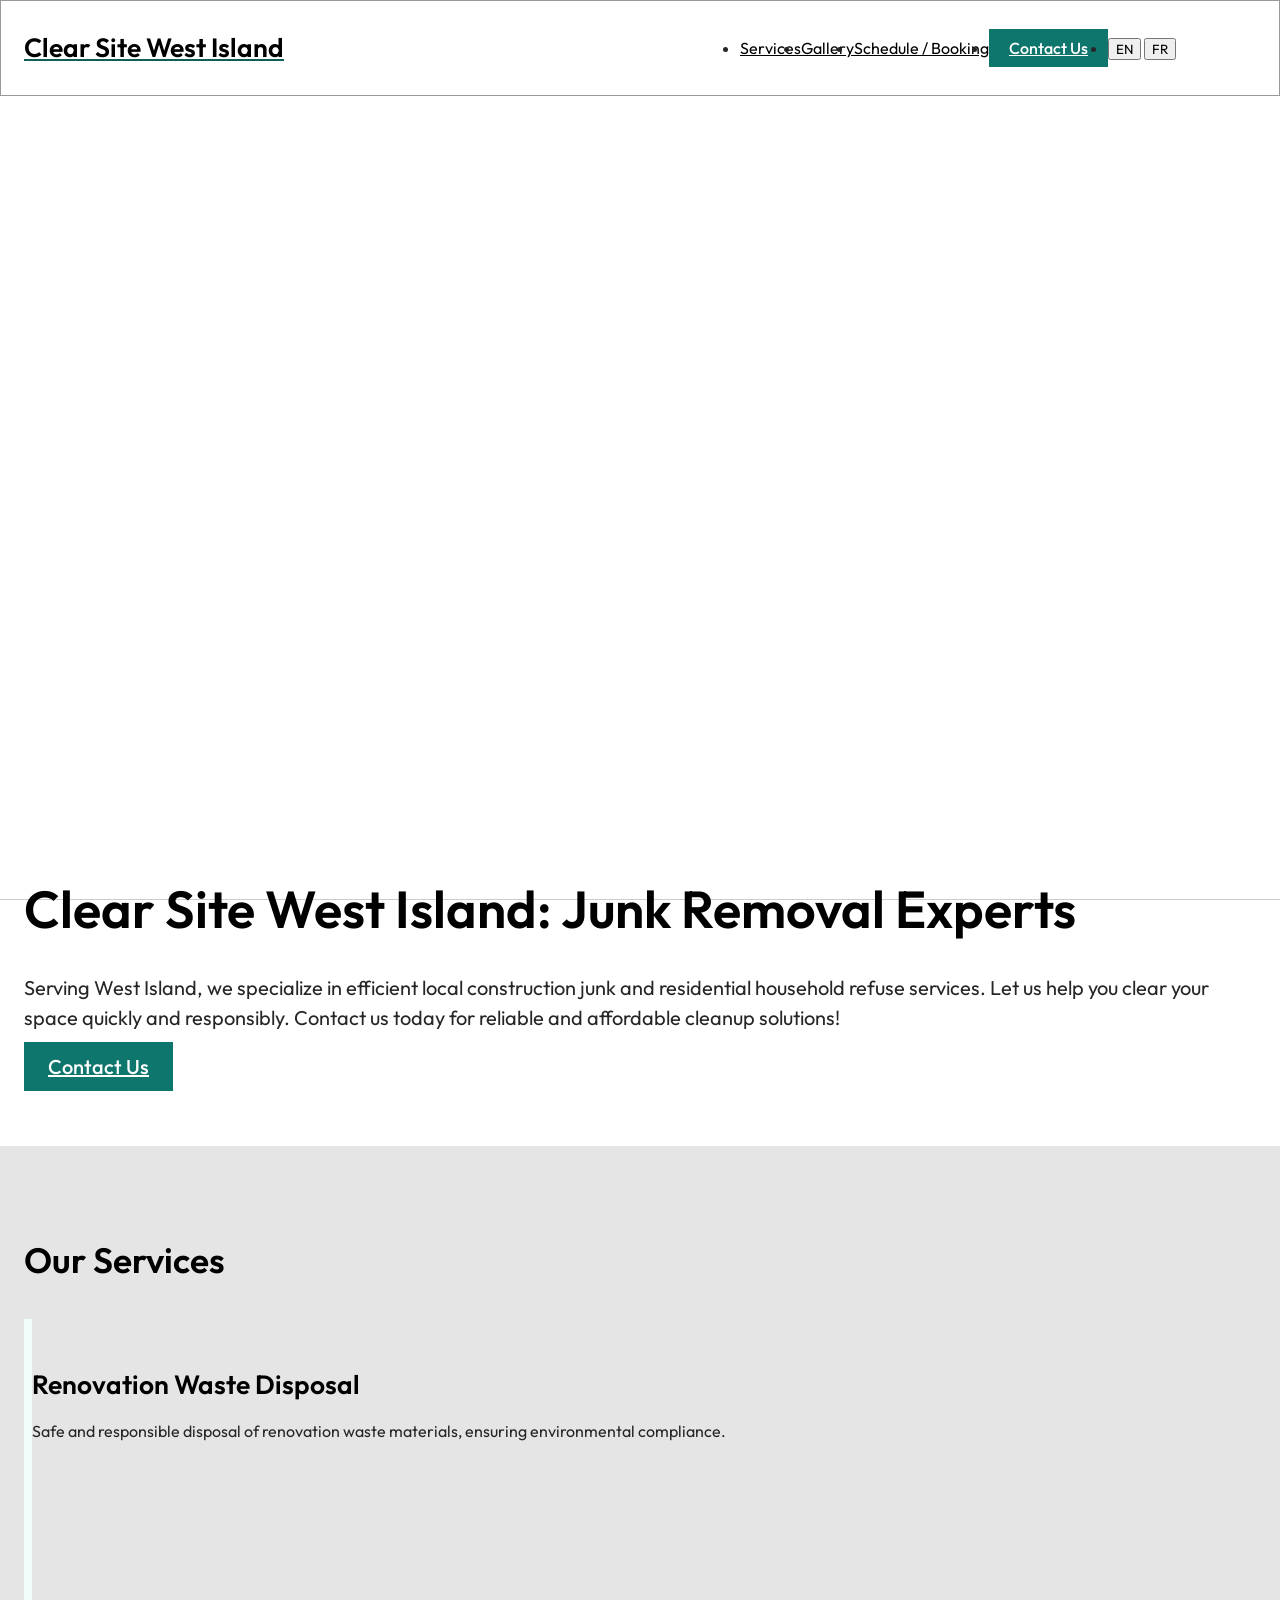
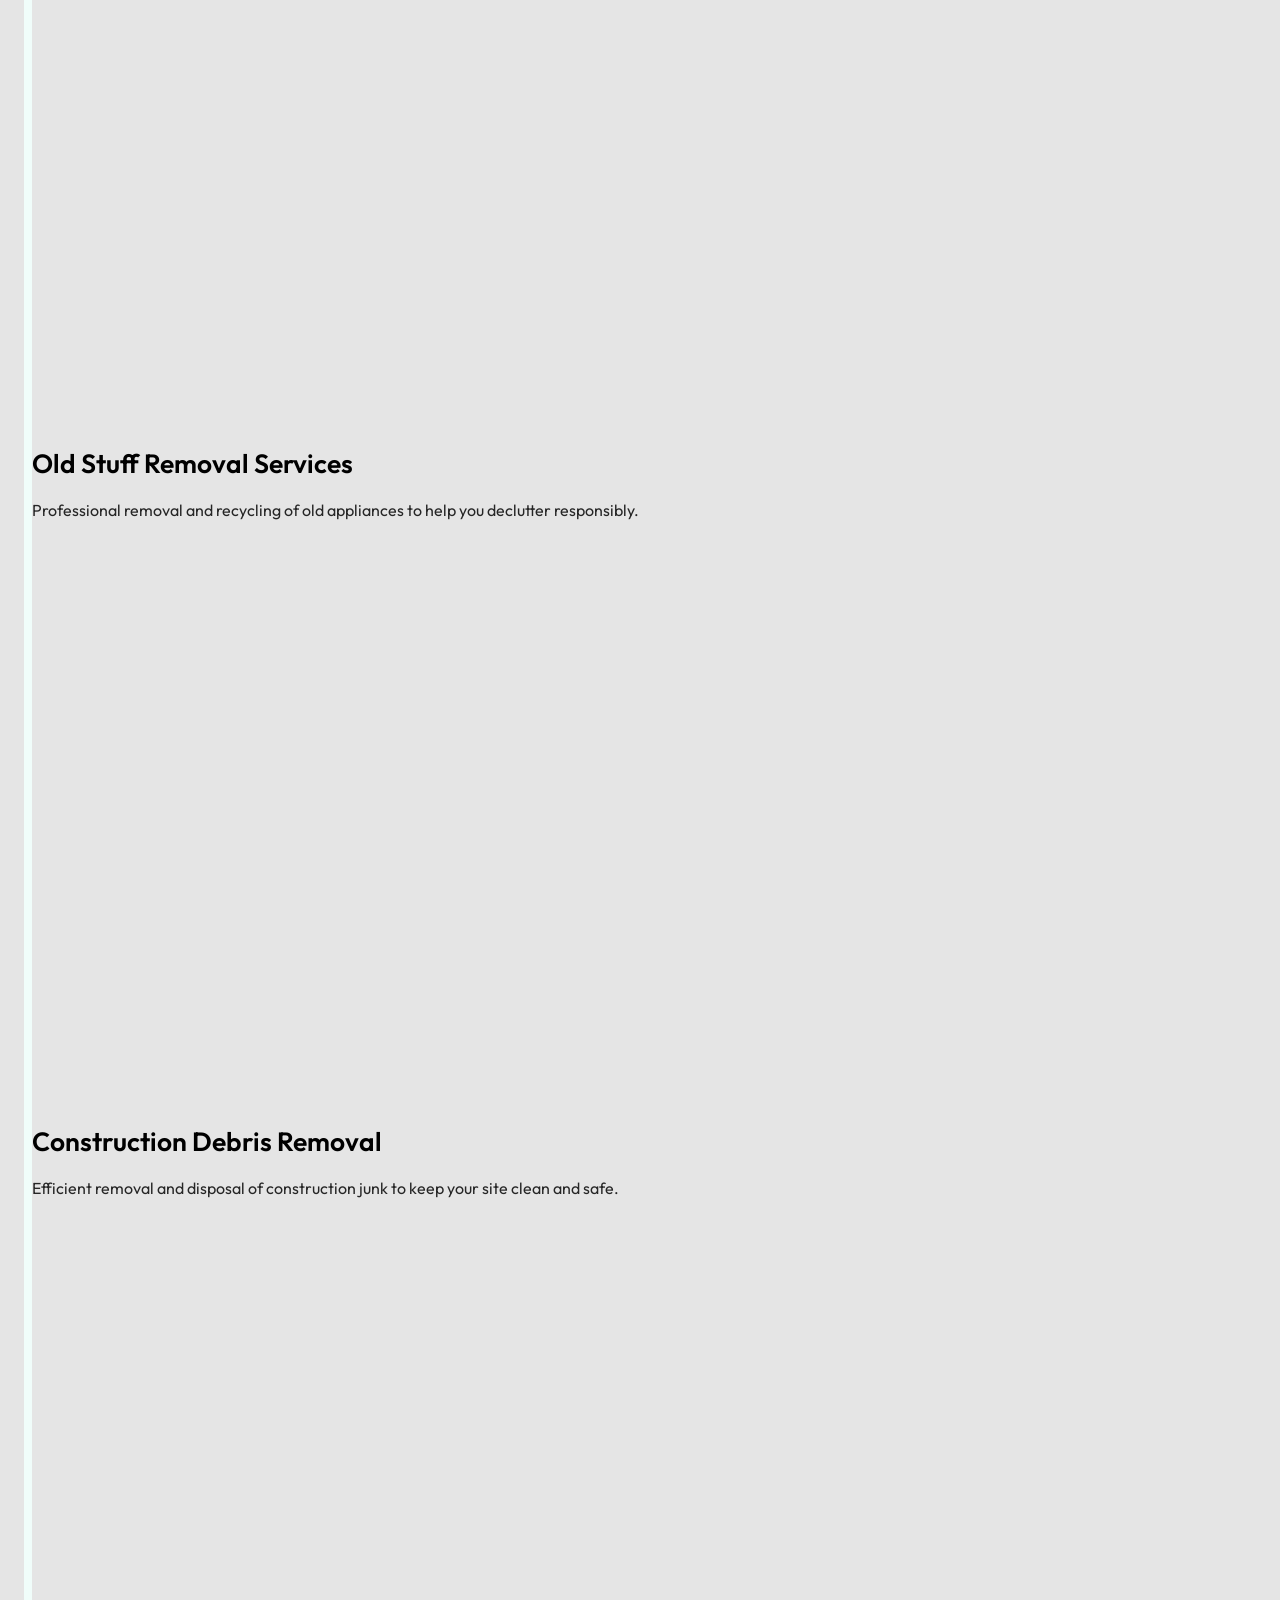
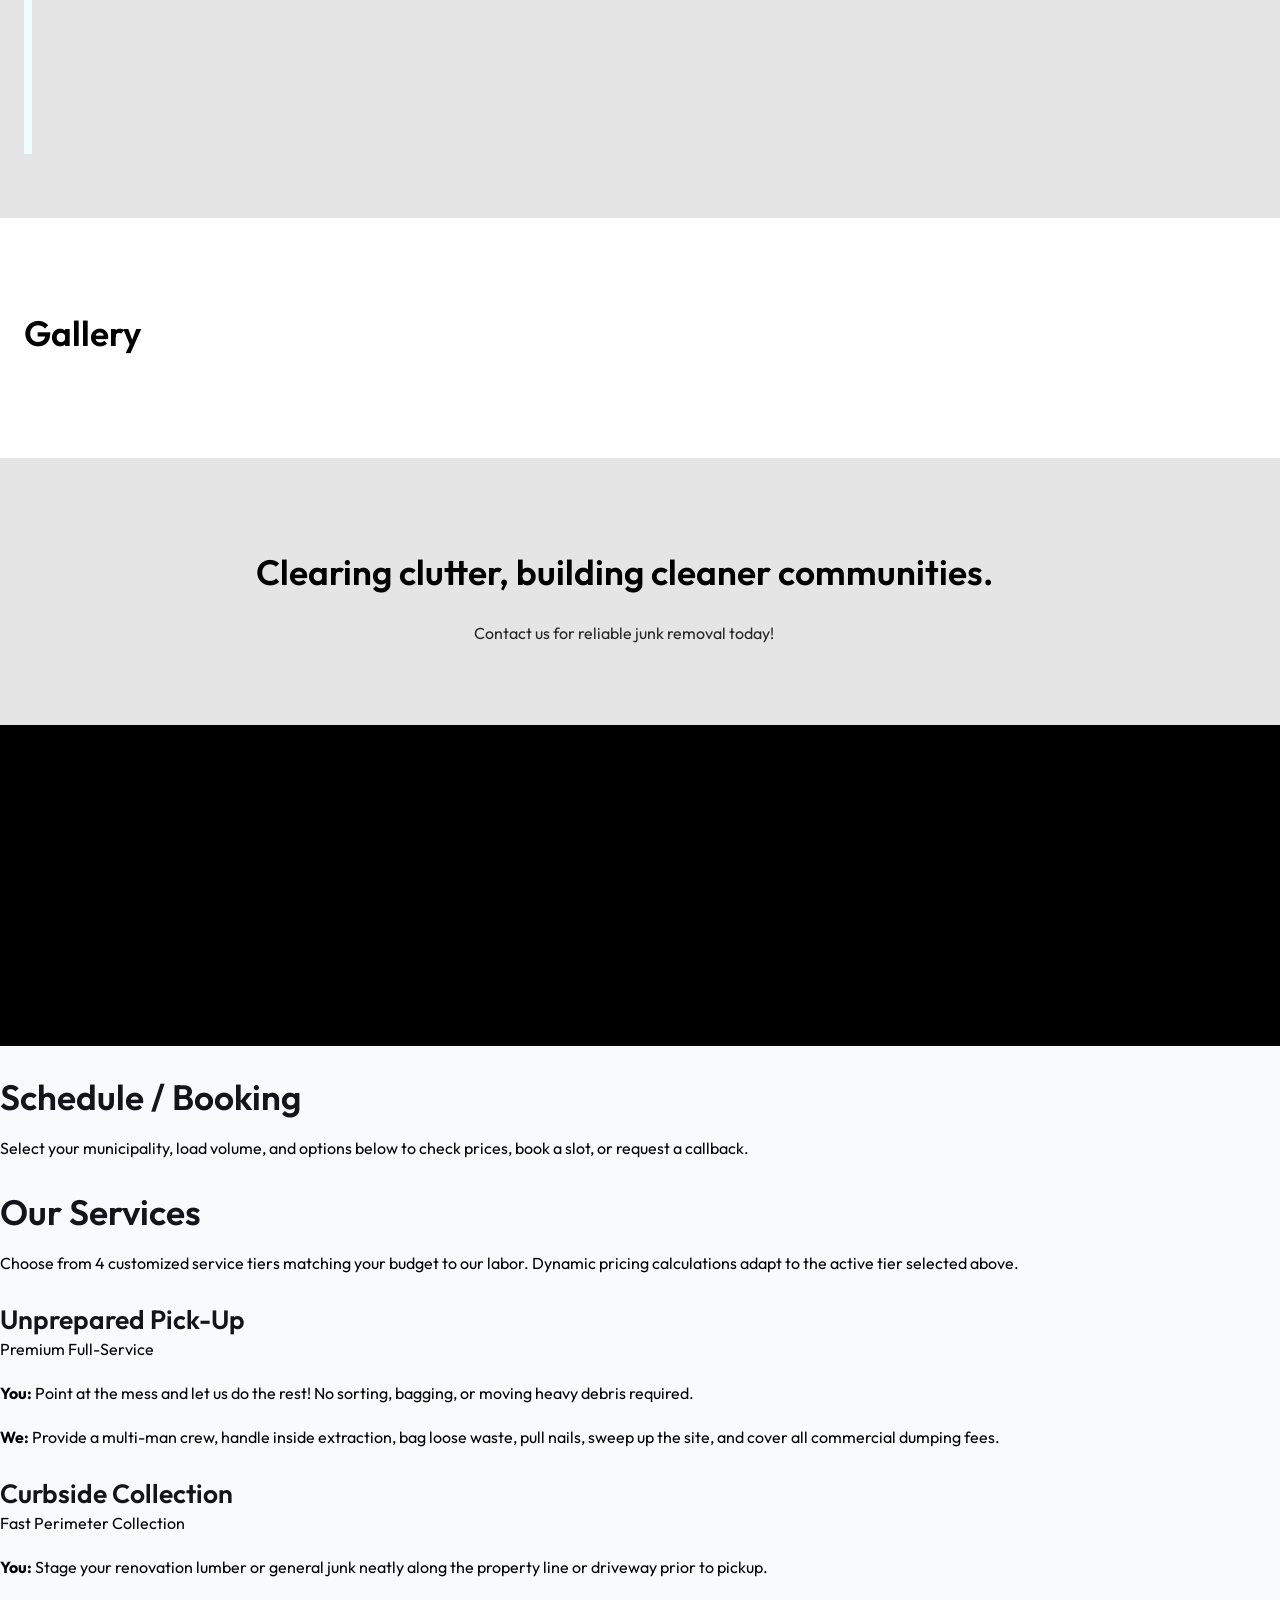
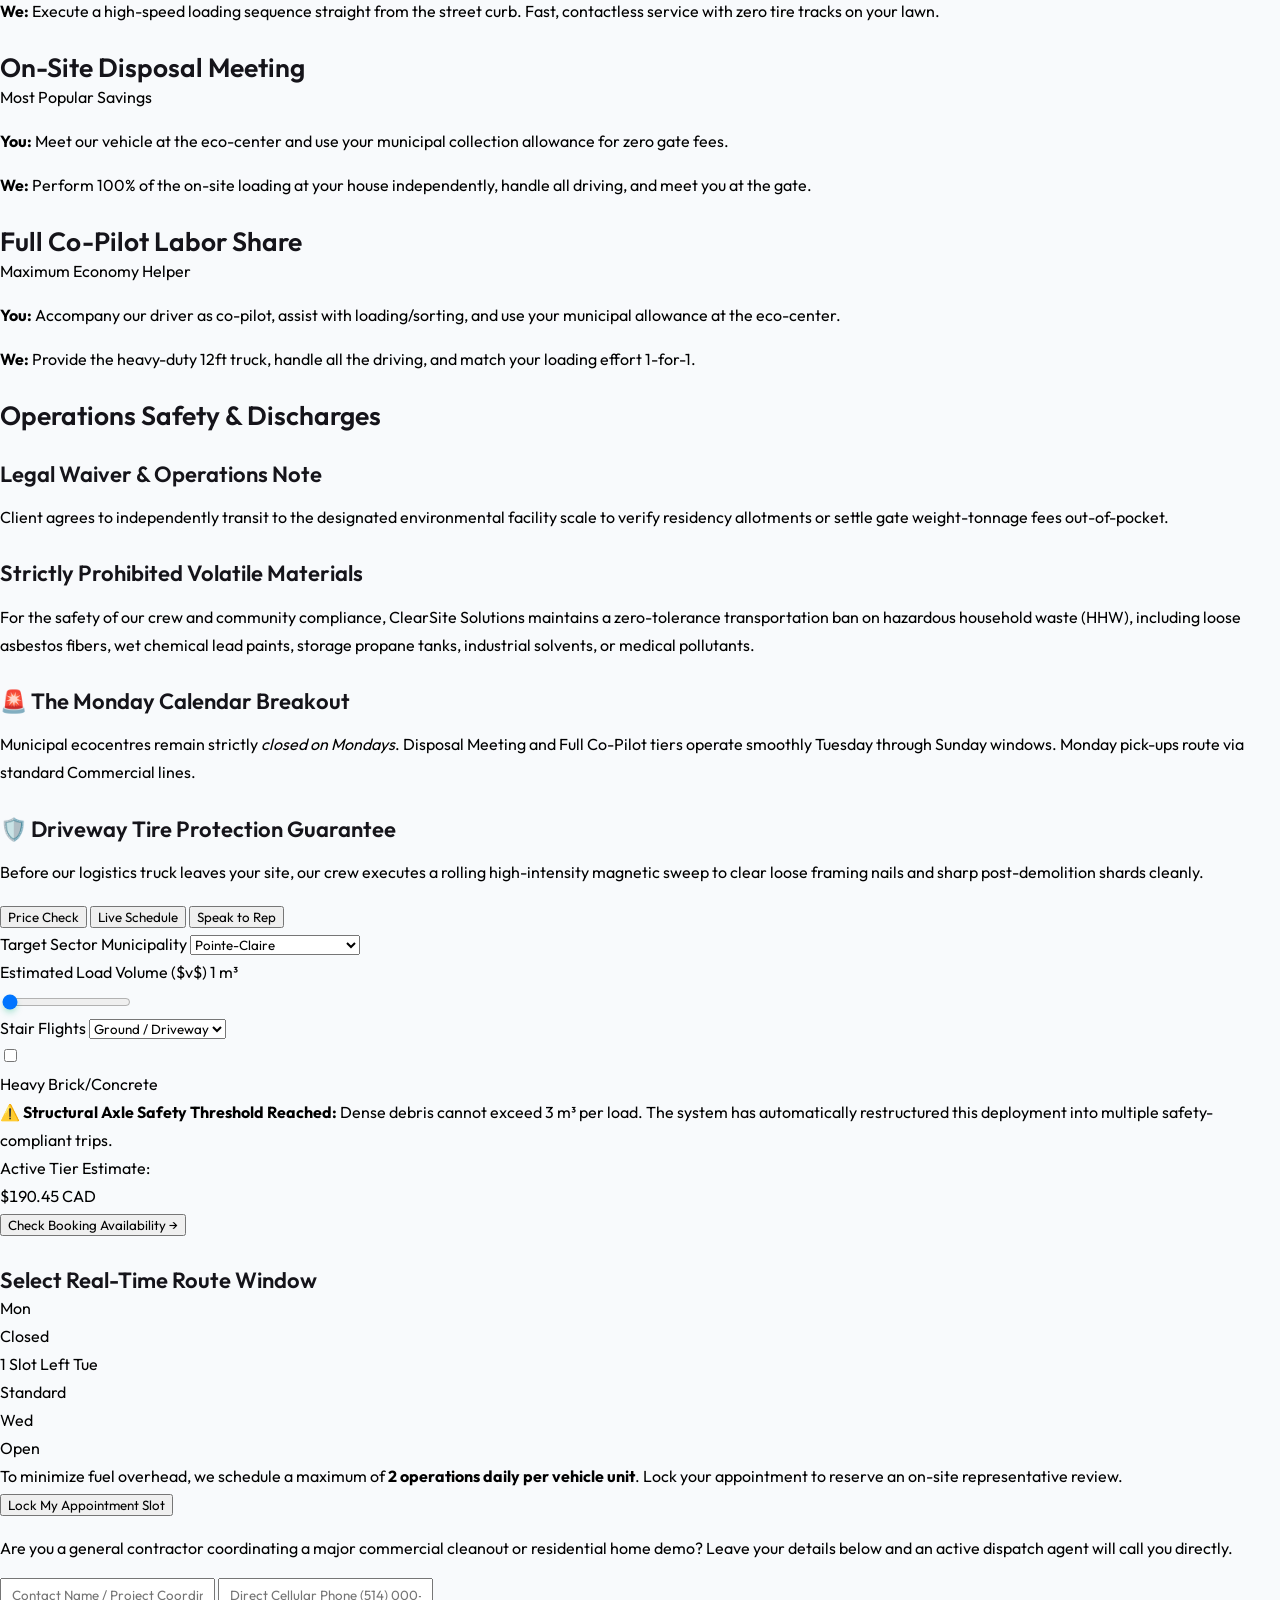
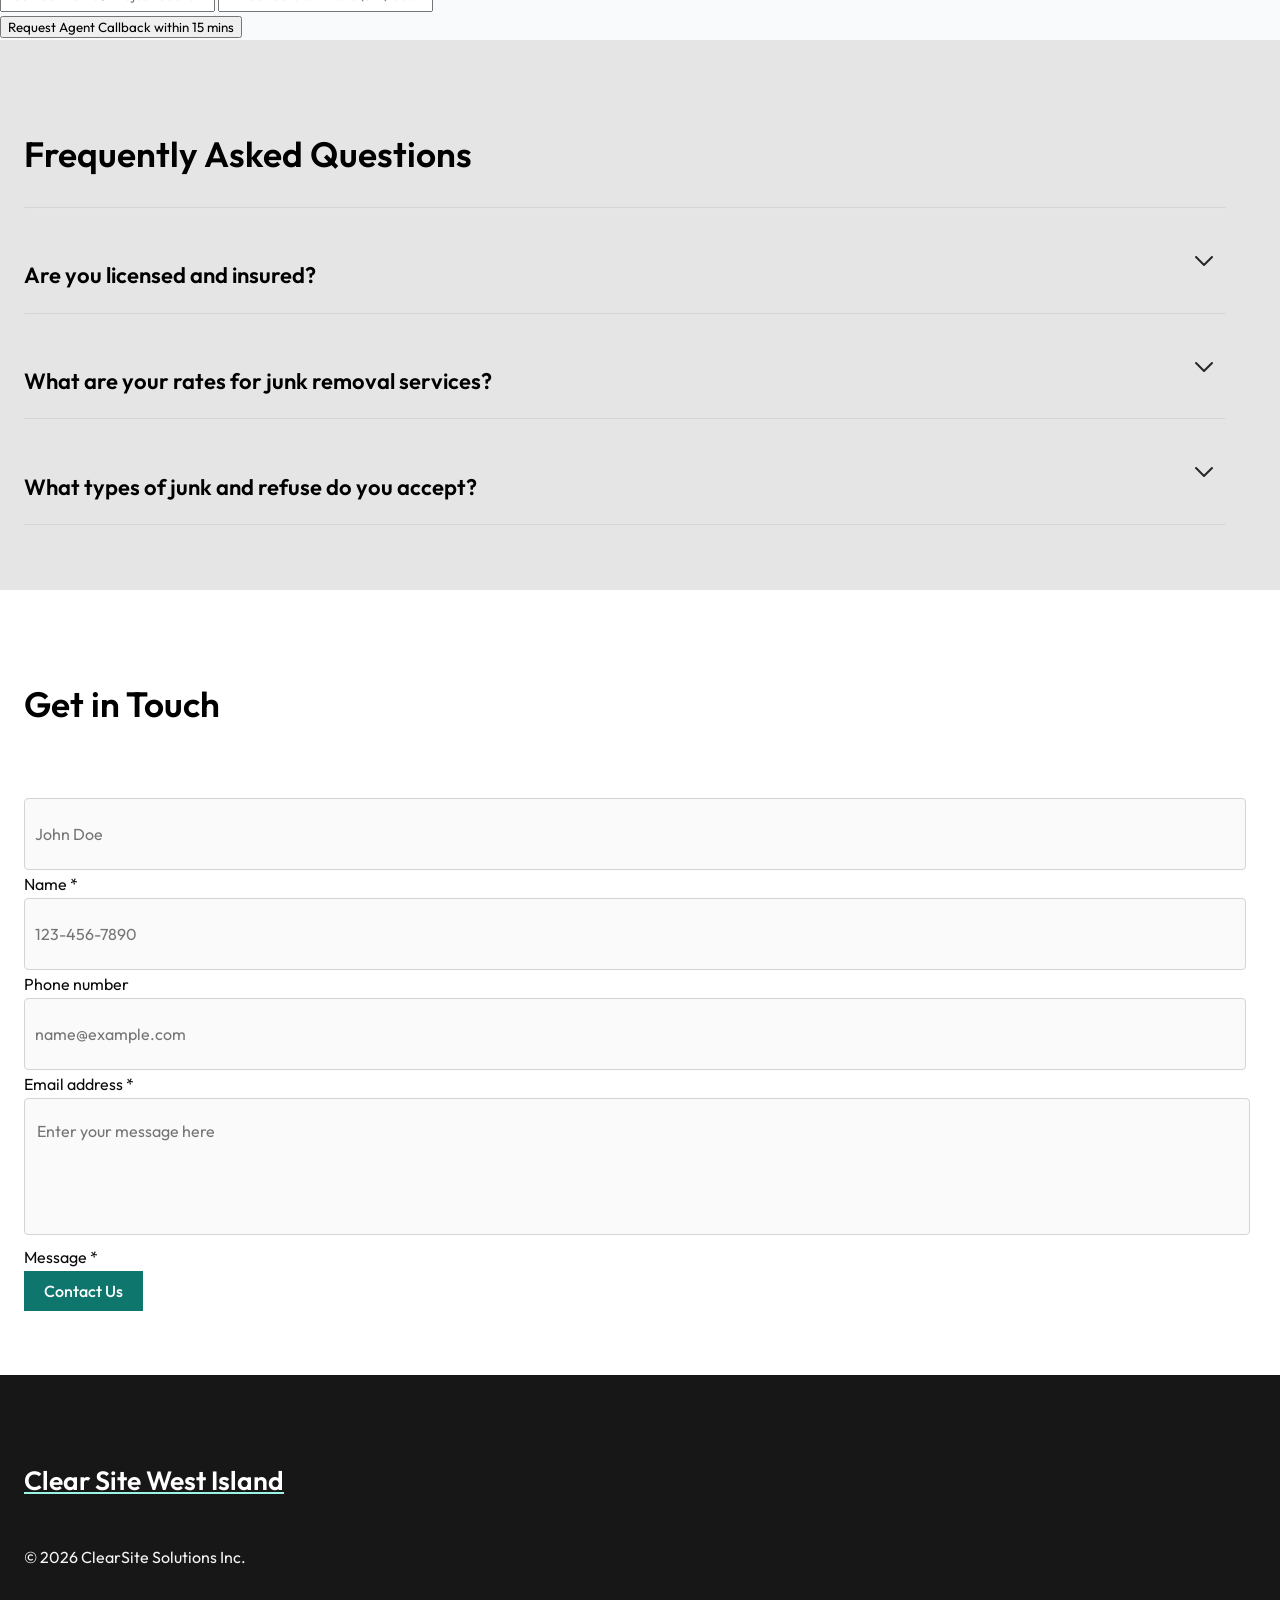
==== commit 9a4311b9: "modified:   src/js/i18n.js 	new file:   src/public/assets/intro-hero.jpg 	new file:   src/public/ass" ====
--- a/src/public/index.html
+++ b/src/public/index.html
@@ -14,8 +14,7 @@
 
   Outdated base version: https://github.com/primer/github-syntax-light
   Current colors taken from GitHub's CSS
-*/
-.hljs{color:#24292e;background:#ffffff}.hljs-doctag,.hljs-keyword,.hljs-meta .hljs-keyword,.hljs-template-tag,.hljs-template-variable,.hljs-type,.hljs-variable.language_{color:#d73a49}.hljs-title,.hljs-title.class_,.hljs-title.class_.inherited__,.hljs-title.function_{color:#6f42c1}.hljs-attr,.hljs-attribute,.hljs-literal,.hljs-meta,.hljs-number,.hljs-operator,.hljs-selector-attr,.hljs-selector-class,.hljs-selector-id,.hljs-variable{color:#005cc5}.hljs-meta .hljs-string,.hljs-regexp,.hljs-string{color:#032f62}.hljs-built_in,.hljs-symbol{color:#e36209}.hljs-code,.hljs-comment,.hljs-formula{color:#6a737d}.hljs-name,.hljs-quote,.hljs-selector-pseudo,.hljs-selector-tag{color:#22863a}.hljs-subst{color:#24292e}.hljs-section{color:#005cc5;font-weight:700}.hljs-bullet{color:#735c0f}.hljs-emphasis{color:#24292e;font-style:italic}.hljs-strong{color:#24292e;font-weight:700}.hljs-addition{color:#22863a;background-color:#f0fff4}.hljs-deletion{color:#b31d28;background-color:#ffeef0}</style><style id="typestyle-runtime">.f1sjmlt5{height:100vh;overflow-y:auto}.f1pmwolo{height:100vh;overflow-y:hidden}.f1imu2ly{min-width:1024px;overflow-x:auto}.fc5u1ue{min-width:unset;overflow-x:unset}.f12qcd1y{font-size:14px;line-height:1.5em}.f1m0a0d0{font-size:16px;line-height:1.5em}.ftgg2kx{font-size:20px;line-height:1.5em}.fk0grf2{bottom:0;left:0;position:absolute;right:0;top:0}.f8obqgr,.f8obqgr > .row > .col{padding:0}.f8obqgr > .row{margin:0}.fkhz08q{display:flex;flex-direction:column}.fddsvlq{align-items:center;display:flex}.f1hf8rho{display:flex;justify-content:flex-end}.fdlhgou{flex:1;max-width:unset}.fnvt2df,.fnvt2df .row, .col{display:flex}@media (max-width: 575.9999px){.fom2f23 .container{max-width:100% !important}}@media (min-width: 576px) and (max-width: 767.99999px){.fom2f23 .container{max-width:576px !important}}@media (min-width: 768px) and (max-width: 991.99999px){.fom2f23 .container{max-width:768px !important}}@media (min-width: 992px) and (max-width: 1199.99999px){.fom2f23 .container{max-width:992px !important}}@media (min-width: 1200px) and (max-width: 1399.99999px){.fom2f23 .container{max-width:1200px !important}}@media (min-width: 1400px){.fom2f23 .container{max-width:1400px !important}}.fehdsxy{border:solid;border-bottom:solid;border-bottom-color:#cfcfd8;border-color:#cfcfd8;border-radius:4px;border-top:solid;border-top-color:#cfcfd8;border-width:1px;font-size:16px;line-height:18px;padding:12px;resize:none;width:100%}.fehdsxy.form-control.is-invalid{background-image:url(img/alert.svg);background-size:auto;border-color:#cfcfd8}.fehdsxy.form-control-plaintext ~ label, .fehdsxy:focus ~ label, .fehdsxy:not(:placeholder-shown) ~ label, .fehdsxy.form-select ~ label{opacity:0.7 !important}h1, h2, h3, h4{color:#15141a;font-feature-settings:'ss03' on, 'cv02' on, 'cv01' on, 'cv08' on;font-style:bold;font-weight:700;margin-bottom:0}h1{font-size:42px;line-height:48px}h2{font-size:32px;line-height:40px}h3{font-size:28px;line-height:32px}h4{font-size:18px;line-height:24px}.f1bjli4c{color:#15141a;font-feature-settings:'ss03' on, 'cv02' on, 'cv01' on, 'cv08' on;font-size:13px;font-style:normal;font-weight:600;line-height:18px}.fg31md0{color:#15141a;font-feature-settings:'ss03' on, 'cv02' on, 'cv01' on, 'cv08' on;font-size:16px;font-style:normal;font-weight:400;line-height:24px}.fowuwzi{color:#15141a;font-feature-settings:'ss03' on, 'cv02' on, 'cv01' on, 'cv08' on;font-size:13px;font-style:normal;font-weight:400;line-height:18px}.f1nt9xga{color:#15141a;font-family:var(--font-metropolis, Helvetica, Arial, sans-serif);font-feature-settings:'ss03' on, 'cv02' on, 'cv01' on, 'cv08' on;font-size:13px;font-style:normal;font-weight:400;line-height:18px}.fh04hbo{color:#15141a;font-family:var(--font-metropolis, Helvetica, Arial, sans-serif);font-feature-settings:'ss03' on, 'cv02' on, 'cv01' on, 'cv08' on;font-size:24px;font-style:normal;font-weight:600;line-height:32px}.f12vz2yn{color:#15141a;font-feature-settings:'ss03' on, 'cv02' on, 'cv01' on, 'cv08' on;font-size:13px;font-style:normal;font-weight:500;line-height:18px}.f1pipo3h{color:#15141a;font-feature-settings:'ss03' on, 'cv02' on, 'cv01' on, 'cv08' on;font-size:13px;font-style:normal;font-weight:700;line-height:18px}.fy4b41{color:#5b5b66}.fyvanpa{font-size:11px;line-height:16px}.f1f9lquf{color:#15141a;font-feature-settings:'ss03' on, 'cv02' on, 'cv01' on, 'cv08' on;font-size:10px;font-style:normal;font-weight:600;letter-spacing:0.1em;line-height:14px}@keyframes f1viyxtx{0%{opacity:0}100%{opacity:1}}.f10xswa0{animation:f1viyxtx 0.1s ease-in forwards;opacity:0}.f17oebph{background-color:#7542e5;border:none;color:#ffffff;font-weight:500;padding-block:12px;padding-inline:20px}.f17oebph:hover{background-color:#592acb;color:#ffffff}.f17oebph:hover:active,.f17oebph:active{background-color:#45278d !important;color:#ffffff !important}.f17oebph:disabled{background-color:#7542e5;box-shadow:none;color:#ffffff;opacity:0.4}.f17oebph svg{pointer-events:none}.fcfro50{background-color:#7542e5;border:none;color:#ffffffff;padding-block:6px;padding-inline:16px}.fcfro50:hover{background-color:#592acb;color:#ffffffff}.fcfro50:active{background-color:#45278d !important;color:#ffffffff !important}.fcfro50:disabled{background-color:#7542e5;box-shadow:none;color:#ffffffff;opacity:0.4}.f3ctfs{background-color:#f0f0f4;border:none;color:#5b5b66;font-weight:500;padding-block:12px;padding-inline:20px}.f3ctfs:hover{background-color:#e0e0e6;color:#5b5b66}.f3ctfs:hover:active,.f3ctfs:active{background-color:#cfcfd8 !important;color:#5b5b66 !important}.f3ctfs:disabled{background-color:#f0f0f4;box-shadow:none;color:#5b5b66;opacity:0.4}.f3ctfs svg{pointer-events:none}.fj4ad63{background-color:#e22850;border:none;color:#ffffff;font-weight:500;padding-block:12px;padding-inline:20px}.fj4ad63:hover{background-color:#c50042;color:#ffffff}.fj4ad63:hover:active,.fj4ad63:active{background-color:#810220 !important;color:#ffffff !important}.fj4ad63:disabled{background-color:#e22850;box-shadow:none;color:#ffffff;opacity:0.4}.fj4ad63 svg{pointer-events:none}.f71mh57{background-color:#e22850;border:none;color:#ffffffff;padding-block:6px;padding-inline:16px}.f71mh57:hover{background-color:#c50042;color:#ffffffff}.f71mh57:active{background-color:#810220 !important;color:#ffffffff !important}.f71mh57:disabled{background-color:#e22850;box-shadow:none;color:#ffffffff;opacity:0.4}.f8m0u3h{background-color:#f0f0f4;border:none;color:#5b5b66ff;padding-block:6px;padding-inline:16px}.f8m0u3h:hover{background-color:#e0e0e6;color:#5b5b66ff}.f8m0u3h:active{background-color:#cfcfd8 !important;color:#5b5b66ff !important}.f8m0u3h:disabled{background-color:#f0f0f4;box-shadow:none;color:#5b5b66ff;opacity:0.4}.fh1k42u{background-color:#ffd567;border:none;color:#15141ab3;padding-block:6px;padding-inline:16px}.fh1k42u:hover{background-color:#ffbd4f;color:#15141ab3}.fh1k42u:active{background-color:#ffa436 !important;color:#15141ab3 !important}.fh1k42u:disabled{background-color:#fbfbfe;box-shadow:0px 0px 0px 1px rgba(0, 0, 0, 0.12) inset;color:#5b5b66ff;opacity:1}.fvza742{background-color:#f0f0f4;border:none;color:#5b5b66;padding-block:6px;padding-inline:6px}.fvza742:hover{background-color:#f0f0f4;color:#5b5b66}.fvza742:active{background-color:#e0e0e6 !important;color:#5b5b66 !important}.fvza742:disabled{background-color:#f0f0f4;box-shadow:none;color:#5b5b66;opacity:0.4}.f1go1cdu{align-items:center;background-color:transparent;border:none;border-radius:99px;color:#5b5b66;display:flex;justify-content:center;padding:0}.f1go1cdu:hover{background-color:#f0f0f4;color:#5b5b66}.f1go1cdu:active{background-color:#e0e0e6 !important;color:#5b5b66 !important}.f1go1cdu:disabled{background-color:transparent;box-shadow:none;color:#5b5b66;opacity:0.4}.fwx468p{background-color:transparent;border:2px solid;border-color:#7542e5;color:#7542e5;font-weight:500;padding-block:12px;padding-inline:20px}.fwx468p:hover{background-color:#592acb;border:2px solid;border-color:#592acb;color:#ffffff}.fwx468p:hover:active,.fwx468p:active{background-color:#45278d !important;color:#7542e5 !important}.fwx468p:disabled{background-color:#7542e5;box-shadow:none;color:#7542e5;opacity:0.4}.fwx468p svg{pointer-events:none}.f1xvmw9j{border-radius:4px}.f1xvmw9j .btn{border:none !important;margin:0px !important}.f1x2efpt{background-color:#f0f0f4;height:32px;width:48px}.f1x2efpt.active{background-color:#7542e5;color:#ffffff}.f1x2efpt:hover:not(.active){background-color:#e0e0e6;color:#5b5b66}.fm2femi{background-color:#fbfbfe;color:#5b5b66;height:32px;width:48px}.fm2femi.active{background-color:#e0e0e6;color:#32313c}.fm2femi:hover:not(.active){background-color:#f0f0f4;color:#5b5b66}.f1loj3rz{background-color:transparent !important;border:none;color:#7542e5;cursor:pointer;font-weight:500;padding:0}.f1loj3rz:hover, .f1loj3rz:focus-visible{color:#15141a}.f1loj3rz:active{color:#15141a !important}.f1loj3rz.disabled{color:#5b5b66 !important}.f1tgo88n{background-color:transparent !important;border:none;color:#5b5b66;cursor:pointer;font-weight:500;padding:0}.f1tgo88n:hover, .f1tgo88n:focus-visible{color:#15141a}.f1tgo88n:active{color:#15141a !important}.f1tgo88n.disabled{color:#8f8f9e !important}.f1gjylx1{background-color:transparent !important;border:none;cursor:pointer;padding:0}.f1gjylx1:hover,.f1gjylx1.disabled{color:#5b5b66 !important}.f184aata{background-color:transparent !important;border:none;color:#ffffff !important;cursor:pointer;padding:0}.f184aata:hover{color:#e0e0e6 !important}.f184aata.disabled{color:#5b5b66 !important}html, body{box-sizing:border-box;font-size:16px;font-style:normal;font-weight:400;height:100vh;line-height:18px;margin:0;overflow-y:hidden;padding:0}html, body #__next{display:flex;flex-direction:column;font-size:13px;height:100vh}a, a:hover,.f14trifb{color:inherit}.fx7nows{color:#7542e5;font-weight:500;text-decoration:none}.fx7nows:hover{color:#7542e5;cursor:pointer}.fbolhy3{background-color:transparent;border:none;color:#7542e5;font-weight:500;line-height:inherit;margin:0;padding:0;text-decoration:none}.fbolhy3:hover{background-color:transparent;color:#592acb}.fbolhy3:active{background-color:transparent !important;color:#5b5b66 !important}.fgzydrc{color:#7542e5;text-decoration:underline}.fgzydrc:hover{cursor:pointer;text-decoration:none}.fo5f5t9{color:#7542e5;text-decoration:underline}.fo5f5t9:hover{color:#15141a !important;cursor:pointer;text-decoration:underline}.f1mniyiz{list-style:none;margin-block-end:0;margin-block-start:0;padding-inline-start:0}.tooltip{--bs-tooltip-bg:#32313c;--bs-tooltip-border-radius:4px;--bs-tooltip-color:#ffffff;--bs-tooltip-padding-x:10px;--bs-tooltip-padding-y:5px;margin-block:8px !important;opacity:1 !important}.f14ckmmr{position:relative;z-index:1080}.tooltip-inner{border:none;box-shadow:0px 2px 5px 0px rgba(0, 0, 0, 0.20), 0px 0px 1px 0px rgba(0, 0, 0, 0.20);font-size:13px;font-weight:500;line-height:18px;outline:none}.f1aqf3sg{border-radius:6px;max-width:220px;padding:16px;text-align:left;width:220px}.f1aqf3sg *{color:#ffffff !important}.f1k47lwi{border-top:1px solid #ffffff;margin-bottom:8px;margin-top:8px;opacity:0.2}.f1m3qr37{font-size:28px;line-height:34px;margin-bottom:32px;padding-inline:0;text-align:left}.fscn0yr{display:flex;flex-direction:column;justify-content:flex-start;padding-block:12px;text-align:center}.f1i8p9wb{font-size:14px;line-height:17px;margin-bottom:8px;text-align:left;white-space:pre-line}.f8yym8f{color:#5b5b66;font-size:14px;line-height:22px;text-align:left;white-space:pre-line}.fsfhz5z{background-color:#e7dfff;border-radius:8px;color:#15141a;display:flex;justify-content:flex-start;margin-bottom:24px;margin-right:auto;padding:8px}.f1si61be .modal-content{padding:24px;padding-top:20px}.f1si61be .modal-content .title-row{margin-bottom:8px}.f1si61be .modal-content .title-row .title-icon{margin-right:8px}.f1si61be .modal-content .title-row .title{font-size:18px;line-height:24px}.f1si61be .modal-content .content-row{color:#32313c;font-size:13px;line-height:20px;margin-block:24px;margin-bottom:24px;white-space:pre-line}.f1si61be .modal-content .buttons-row{margin-top:16px}.f1si61be .modal-content .buttons-row .col:not(:first-child){margin-left:8px}.f1si61be .modal-content .buttons-row .primary-button{background-color:#7542e5;color:#ffffff}.f1si61be .modal-content .buttons-row .danger-button{background-color:#e22850;color:#ffffff}.fv798np{align-items:center;bottom:0;display:flex;height:100%;justify-content:center;left:0;position:fixed;right:0;top:0;width:100%;z-index:2147483646}.fuq9ti8{background-color:#000000;height:100%;opacity:0.3;position:fixed;width:100%}.f1f4qv0n{background-color:transparent;background-image:url(/img/spinner-96-transparent-white.png);background-position:center center;background-repeat:no-repeat;background-size:64px 64px;height:96px;position:relative;width:96px;z-index:2147483647}.f1uzu483{background-color:transparent;background-image:url(/img/spinner-96-transparent-violet.png);background-position:center center;background-repeat:no-repeat;background-size:48px 48px;height:48px;width:48px}.fj2178r{align-content:center;align-items:center;background-color:#ffffff;border-radius:4px;box-shadow:0px 4px 8px 0px rgba(0, 0, 0, 0.20), 0px 0px 1px 0px rgba(0, 0, 0, 0.20);color:#32313c;display:flex;flex-direction:column;padding-block:16px;padding-inline:24px;position:relative;row-gap:12px;z-index:2147483647}.faowcuh{overflow:hidden}.fxw5dv6{color:#e22850;font-size:14px;margin-top:12px}.fxw5dv6 a{color:#e22850;text-decoration:underline}.f5kg6jz{justify-content:center}.f5kg6jz .modal-content{max-width:440px}.f5kg6jz .title-row{flex-direction:column;justify-content:center;margin-bottom:0px !important;padding-top:12px}.f5kg6jz .title-row .title-container{width:fit-content}.f5kg6jz .title-row .title{color:#15141a;font-weight:600}.f5kg6jz .title-row .title-icon{margin:0 0 16px 0 !important}.f5kg6jz .content-row{margin-bottom:16px;margin-top:16px;text-align:center}.f5kg6jz .content-row a{color:#7542e5}.f5kg6jz .content-row a:hover, .f5kg6jz .content-row a:active{color:#15141a}.f5kg6jz .buttons-row{display:flex;justify-content:center;width:100%}.f5kg6jz .buttons-row button{padding:7px 16px}.f1fpj0aj a{pointer-events:none}.fcu3suo{bottom:0;display:flex;justify-content:center;left:0;pointer-events:none;position:fixed;width:100%;z-index:10}.fdp2y1p{min-width:60%}.fdp2y1p p{margin-bottom:0}.f1901vew{display:flex;flex-wrap:wrap;gap:16px;width:100%}.f1901vew .btn{flex-grow:1}.fm3p0aw{scroll-margin-top:var(--sticky-header-height, 0px)}.f1qftqcq{align-items:center;gap:48px;justify-content:center;margin-inline:0}.fojij6o{gap:32px}.fs89ngr{overflow:hidden;text-overflow:ellipsis;white-space:nowrap}.fqx0517{flex-shrink:0;margin-inline:8px}.f12pqfkx{flex-shrink:1;min-width:0}.fcdpsbx{margin-bottom:24px}.f8jndik{opacity:0.4}.fbsw1f4 h2{margin-bottom:32px}.f1d2h93a{width:fit-content}.f1v9lt4v{margin-top:16px;text-align:center}.fhwcjqv{margin-top:72px}.fhwcjqv .form-floating, .form-floating > .form-control{min-height:56px}.fhwcjqv .form-control{border-color:#d4d4d4;color:#0a0a0a}.fhwcjqv .form-label{color:#0a0a0a !important;margin:0;width:100%}.f1o1p964{margin-bottom:16px}.f1h1go5k .content{align-content:stretch;display:flex;flex-direction:row;max-height:480px;min-height:300px;padding-block:8px}.f1h1go5k .content .carousel-container{display:flex;flex-direction:column;justify-content:center;margin:0;padding:0}.f1h1go5k .content .carousel-container .carousel-item.active, .carousel-item-start, .carousel-item-end, .carousel-item-next, .carousel-item-prev{display:flex}.f1h1go5k .carousel-item{transition:transform 1.2s ease-in-out, opacity 0s}.f1h1go5k .carousel-inner{display:flex;height:100%}.f1h1go5k .carousel-review{background-position:center;background-repeat:no-repeat;background-size:cover;display:flex;flex-direction:column;justify-content:center;margin-inline:auto;padding-inline:24px;position:relative;text-align:center}.f1h1go5k .author-info{font-weight:600;margin-top:16px}.f1h1go5k .chev-btn{cursor:pointer;display:flex;flex-direction:column;justify-content:center;width:24px}.f1h1go5k .chev-btn:hover{opacity:0.7 !important}.f1h1go5k .button-placeholder{width:24px}.f1h1go5k .next-btn{transform:rotate(180deg)}.f1h1go5k .page-indicator{align-items:center;display:flex;flex-direction:row;justify-content:center;min-width:96px}.f14z0jsa{margin-bottom:32px}.f1g4dn0{justify-content:center;margin-bottom:16px}.fwfqocn{height:24px;width:24px}.f1nq0oqd:hover{opacity:0.7}.f14icp2y{column-gap:24px;display:flex;flex-direction:column;padding-bottom:24px;row-gap:24px}@media (min-width: 768px){.f14icp2y{flex-direction:row}}.f1827nuz{font-weight:500;line-height:1.5em;padding:0}.f1p0cgam{margin-bottom:48px}@media (min-width: 768px){.f1p0cgam{margin-bottom:0}}.f1fbucww{margin-bottom:24px}@media (min-width: 768px){.f1fbucww{margin-bottom:48px}}.f1vaphum{padding-block:48px}@media (min-width: 768px){.f1vaphum{padding-block:0}}.f1eawpx2{display:flex;flex-direction:column;text-align:left}.f1eawpx2 .heading{cursor:pointer;display:flex;flex-direction:row;justify-content:space-between;padding-block:24px;padding-right:8px}.f1eawpx2 .icon{align-items:center;cursor:pointer;display:flex;margin-left:24px;transform:rotate(0deg);transition:transform 0.2s ease}.f1eawpx2 .icon.expanded-icon{transform:rotate(-180deg)}.f1eawpx2 .icon:hover{opacity:0.8}.f1eawpx2 .accordion-content{display:grid;grid-template-rows:0fr;margin-right:40px;padding-bottom:0;transition:grid-template-rows 0.3s ease-out, opacity 0.4s ease, padding-bottom 0.3s ease-out}.f1eawpx2 .accordion-content.expanded{grid-template-rows:1fr;padding-bottom:32px}.fd1b9fq{margin-block:0;width:100%}.f6tinqi{margin-inline:auto}.f1v7t2u4{aspect-ratio:1.3333333333333333}.f13rwjj3{aspect-ratio:0.75}.fyzv02a{aspect-ratio:1}.ficfct8{aspect-ratio:1.7777777777777777}.fbuci69 .carousel-inner{border-radius:4px}.fbuci69 .carousel-item{transition:transform 1.2s ease-in-out, opacity 0s}.fbuci69 .carousel-image{cursor:pointer;margin:auto;position:relative}.fbuci69 .carousel-image .carousel-caption{background-color:rgba(0, 0, 0, 0.6);border-radius:4px}.fbuci69 .chev-btn{cursor:pointer;display:flex;flex-direction:column;justify-content:center;pointer-events:auto;width:24px}.fbuci69 .chev-btn:hover{opacity:0.7 !important}.fbuci69 .page-indicator{align-items:center;display:flex;flex-direction:row;justify-content:center;min-width:96px}.fbuci69 .next-btn{transform:rotate(180deg)}.fhcfrr1{display:flex;flex-direction:row;flex-wrap:wrap}.fhcfrr1, .fhcfrr1 .row, .fhcfrr1 .col{padding:0}.fhcfrr1 .gallery-item{aspect-ratio:1.3333333333333333;background-clip:content-box;background-repeat:no-repeat;background-size:cover;padding:4px}.fhcfrr1 .gallery-item .img-container{position:relative}.fhcfrr1 .gallery-item .img-container::after{bottom:0;content:'';left:0;position:absolute;right:0;top:0}.fhcfrr1 .gallery-item .img-container:hover::after{background-color:rgba(0, 0, 0, 0.15)}.fhcfrr1 .gallery-item-in-safari{aspect-ratio:unset !important}.fhcfrr1 .hidden{height:0;visibility:collapse;width:0}@media (min-width: 992px){}.f17y4uf2{-ms-filter:blur(10px);-webkit-filter:blur(10px);filter:blur(10px);overflow:hidden;transform:scale(1.15)}.fugk5n4{transform:scale(1.05)}.f1ttgj8s{align-items:center;justify-content:center;margin-inline:0;row-gap:24px}.f1ttgj8s .btn-lg{margin-bottom:16px;margin-top:12px}.f1pjpune{-ms-filter:blur(10px);-webkit-filter:blur(10px);filter:blur(10px);overflow:hidden;transform:scale(1.15);z-index:-1}.f1966il8{align-items:center;display:flex;flex-wrap:nowrap;justify-content:flex-start;overflow:visible;white-space:nowrap}.fe1ccbi{align-items:center;display:flex;min-height:72px;padding-block:12px !important;position:relative}.fbvdum{margin-block:0;margin-left:calc((-100vw + 100%) / 2);margin-right:calc((-100vw + 100%) / 2);min-width:100vw}@keyframes f16qy5mw{from{opacity:0;transform:translateY(-100%)}to{opacity:1;transform:translateY(0px)}}.f13sg7dk{align-items:center;display:flex;justify-content:space-between;min-height:48px;width:100%}.f1n6mt4g{align-items:center;display:flex;min-height:48px;width:100%}.fgydppl{display:flex;flex-direction:column;width:100%}.f1kwfio1{display:flex;justify-content:center;width:100%}.f1kwfio1 .nav-link{padding-block:4px}.f1kwfio1 .nav-link-list{flex-wrap:wrap;justify-content:center;white-space:normal}.fayg007{align-items:center;display:flex;flex:1;justify-content:flex-end}.fpi8fx3 h2,.fpi8fx3 .description{margin-bottom:12px}.f3qrqm8{align-items:stretch;display:flex;flex-direction:row;height:56px;justify-content:center;width:100%}.f3qrqm8 .form-control{border-color:#d4d4d4;color:#0a0a0a}.f3qrqm8 .form-label{color:#0a0a0a !important;margin:0;width:100%}.f3qrqm8 .form-floating{width:100%}.f3qrqm8 input{padding-block:16px;padding-left:14px;width:100%}@media (min-width: 576px){.f3qrqm8 .form-floating{width:unset}.f3qrqm8 input{width:384px}}.f15o5ico{padding-left:8px}.f8j8id1{height:56px;padding-block:12px !important;padding-inline:12px !important;width:56px}.f8j8id1 svg{vertical-align:unset}.f8j8id1 img{height:24px;width:24px}.fx7fkcd{max-height:48px;min-height:unset}.f96or0t{width:100%}.fixr2lp{align-items:center;justify-content:center;margin-inline:0;row-gap:48px}.f1dlmh1s{align-items:center;font-size:32px;line-height:40px}.f9a13de{align-items:center}.f1ld4zys{align-items:center;font-size:16px;line-height:24px}.f1r530z1{margin-block:24px}@media (min-width: 768px){.f1r530z1{margin-bottom:16px}}.f1f45za8{margin-bottom:38px}.f1otqxop{margin-top:24px}.f1gbvfvs{margin-bottom:12px}.femookj{margin-bottom:8px;margin-top:32px}.fxstmmp{height:220px;padding-bottom:0 !important;width:220px}@media (max-width: 575.9999px){.fxstmmp{height:200px;width:200px}}.f9gn5u{height:220px;padding-bottom:0 !important;width:220px}@media (min-width: 576px){.f9gn5u{height:360px;width:360px}}.f383ewl{height:165px;padding-bottom:0 !important;width:220px}@media (max-width: 575.9999px){.f383ewl{height:150px;width:200px}}.f1ptlizk{height:165px;padding-bottom:0 !important;width:220px}@media (min-width: 576px){.f1ptlizk{height:270px;width:360px}}.f18ghtz9{aspect-ratio:16/9;border:none;display:block;height:auto;width:100%}.fongqhf{aspect-ratio:16 / 9;background-color:#000;border:none;cursor:pointer;display:block;overflow:hidden;padding:0;position:relative;width:100%}.fvyakyi{display:block;height:100%;object-fit:cover;width:100%}.f1i06xya{align-items:center;background-color:rgba(0, 0, 0, 0.7);border-radius:8px;display:flex;height:48px;justify-content:center;left:50%;position:absolute;top:50%;transform:translate(-50%, -50%);transition:background-color 0.2s;width:68px}button:hover .f1i06xya{background-color:rgba(0, 0, 0, 0.9)}.faomike{color:#fff;height:32px;width:32px}.f1px892k{display:block;margin:16px 0}.f1dtfscn{max-width:100%;width:100%}.fgsql5j{align-items:center;aspect-ratio:16 / 9;background-color:#f5f5f5;border:2px dashed #ccc;color:#999;display:flex;font-size:14px;justify-content:center;width:100%}.f1tmaw1r{align-items:center;justify-content:center;margin-inline:0}.f1tmaw1r .video-items-container{display:flex;flex-direction:column;row-gap:32px}.f1tmaw1r .missing-video{align-items:center;aspect-ratio:16/9;background-color:#f5f5f5;display:flex;height:auto;justify-content:center;width:100%}.f1tmaw1r .text-content{display:flex;flex-direction:column;margin-bottom:16px;margin-top:32px;row-gap:16px}.f1tmaw1r .text-content p{margin-bottom:0}.f1tmaw1r .title{margin-bottom:32px}.fqf72uk{align-items:flex-start;background:rgba(231, 223, 255, 0.75);border-radius:6px;display:flex;flex-direction:column;height:100%;justify-content:flex-start;margin-bottom:24px !important;overflow:hidden;padding:16px;width:100%}.f1n1p1im{color:#32313c;padding:0;white-space:pre-line}.f1n1p1im a{color:#7542e5}.f1j2ey57{align-items:center;display:flex !important;justify-content:center}.f1j2ey57 .modal-content{border-radius:24px;box-shadow:0 0 1px 0 rgba(0, 0, 0, 0.30), 0 9px 18px 0 rgba(0, 0, 0, 0.28);outline:none}.f3dgkyg{padding:32px;width:440px}.f5ecy85{align-items:center;display:flex;justify-content:space-between;margin-bottom:24px}.fy7e6qb{font-size:21px !important;line-height:24px !important;width:85%}.f1dhby40{color:#5b5b66;line-height:20px !important;margin-bottom:4px}.fouxfty{align-self:flex-start;color:#5b5b66;cursor:pointer;height:24px}.fouxfty:hover{color:#80808f}.fouxfty svg{height:20px;width:20px}.f1v8dz0u{color:#f0f0f4;margin-block:16px;opacity:1}.f17bv8f{display:contents}.fyvghnp{display:flex;flex-direction:column;row-gap:4px;width:100%}.f17nyr5q{align-items:center;column-gap:8px;display:flex;flex-direction:row}.f17nyr5q .icon svg{color:#7542e5;height:20px;width:20px}.f1rrohrx b{color:#15141a;font-weight:600}.f1hn5ld4{font-size:14px;margin-bottom:4px}.fls2l1j{padding-left:1.5rem}.fls2l1j li:not(:last-child){padding-bottom:4px}.f1wv0fv3{display:flex;margin-inline:auto}.f1wv0fv3 .modal-content{border-radius:24px !important;box-shadow:0 0 1px 0 rgba(0, 0, 0, 0.30), 0 9px 18px 0 rgba(0, 0, 0, 0.28);outline:none;padding:32px}.f1wv0fv3 .modal-body{padding:0}.f1wv0fv3 .modal-backdrop .show{opacity:0.16 !important}.f1wv0fv3 .buttons{column-gap:8px}.fhum48y{width:440px}.fhum48y .modal-content{border:0;border-radius:8px;border-width:0}.fhum48y .modal-backdrop .show{opacity:0.16 !important}.f12qkndu{display:flex;margin:0;margin-inline:auto;top:56px;width:100%}.f12qkndu.mobile-landscape .modal-content{width:576px}.f12qkndu .modal-content{border-bottom-left-radius:0;border-bottom-right-radius:0;height:calc(100vh - 56px);overflow:hidden;width:100%}.f14be5y3{box-sizing:content-box;display:flex;flex-direction:row;gap:24px;justify-content:space-between;overflow:hidden;width:100%}.f62m7ss{font-size:21px !important;line-height:24px !important}.f86ylzy{color:#5b5b66;line-height:20px !important;width:85%}.fu6r95k{color:#e22850;margin-top:16px;text-align:center}.f1xmchl9{font-size:13px;padding-inline:0}.f1xmchl9 .feature-list{padding-top:8px}.f1xmchl9 li{font-size:13px}.f1xmchl9 li a span{text-decoration:underline !important}.fhmcmzv{font-size:13px;margin-top:4px}.fphx1eu{padding-top:24px}.f1vug11c{height:48px;margin-top:24px;width:100%}.f38l69a{background:#cfcfd8;height:2px;margin-bottom:24px;margin-top:24px}.f15j37yp{margin:0;padding:0}.f13vy3jq{background:none;border:0;cursor:pointer;font:inherit;padding:0}.f13vy3jq:disabled{cursor:default}.f15khpfe .modal{align-items:center;display:flex !important;justify-content:center}.fkltx5w{width:360px}.f1nee3fk{padding:24px}.f1ubk0hm{display:flex;justify-content:space-between}.f1c7x5pa{align-items:center;display:flex;justify-content:center}.f16m27z2{font-weight:600;margin-top:8px}.f1jhkhtj{cursor:pointer;height:20px;width:20px}.fr5wnq7{display:inline-flex;height:16px;margin:0px !important;width:fit-content}.fz5jfu4{margin-top:12px}.f1x098uu{display:flex;flex:1;position:relative}.f1x098uu.selected .border-container,.f1x098uu:hover .overlay-screen, .f1x098uu:hover .edit-button-container{visibility:visible}.f1x098uu .overlay-screen, .edit-button-container, .border-container{bottom:0;left:0;position:absolute;right:0;top:0;visibility:hidden}.f1x098uu .overlay-screen{background-color:#592acb;opacity:0.4;z-index:1}.f1x098uu .border-container{border-color:#c689ff;border-style:solid;border-width:4px;z-index:1000}.f1x098uu .edit-button-container{align-items:center;display:flex;flex-direction:column;justify-content:center;z-index:1001}.f1x098uu .edit-button-container .btn{background-color:#ffffff;border:none;box-shadow:0px 2px 5px 0px rgba(0, 0, 0, 0.20), 0px 0px 1px 0px rgba(0, 0, 0, 0.20);color:#7542e5;font-weight:600;padding-block:11px;padding-inline:16px}.f1x098uu .edit-button-container .btn:hover{background-color:#f0f0f4}.f1x098uu .edit-button-container .btn:active{background-color:#e0e0e6 !important}.f1x098uu .edit-button-container .btn span{align-items:center;display:flex;margin-right:8px;max-height:20px;max-width:20px}.f1x098uu .content-overlay{display:flex;flex:1;flex-direction:column;overflow:hidden;pointer-events:none}.f1hykqr2{cursor:pointer}.f1mgyl9u{position:relative}.f1hdxxe8{background-color:transparent;bottom:40px;display:flex;flex-direction:column-reverse;position:fixed;right:32px;row-gap:8px;z-index:20000}.f6f7l1u{bottom:160px;left:50%;right:unset;transform:translateX(-50%)}.fh2fxy5{align-content:center;align-items:center;background-color:#2b2a33;border-radius:4px;box-shadow:0px 9px 18px 0px rgba(0, 0, 0, 0.28), 0px 0px 1px 0px rgba(0, 0, 0, 0.30);color:#ffffff;display:flex;flex-direction:row;justify-content:space-between;justify-items:center;min-height:48px;min-width:290px;opacity:1;padding:16px;padding-bottom:14px;padding-top:14px}.f1x4h0x8{align-items:center;column-gap:16px;display:flex;justify-content:flex-start}.fq8f2l1{box-sizing:content-box;color:#ffffff;line-height:20px;white-space:pre-line}.fwcn8d0{color:#cfcfd8;cursor:pointer;margin-left:8px}@keyframes firnj9q{from{opacity:0;transform:translateY(+100%)}to{opacity:1;transform:translateY(0px)}}.f1j4w1wk{animation-duration:200ms;animation-name:firnj9q;animation-timing-function:ease-in-out}.fnmnqwu .icon,.fnmnqwu .close-icon{color:#f0f0f4}.fi2fu3 .icon{color:#b3ffe3}.fi2fu3 .close-icon{color:#f0f0f4}.f53wljb .icon{color:#ff9aa2}.f53wljb .close-icon{color:#f0f0f4}.f311j7n{background-color:#f9f9fb !important}.f311j7n .icon{color:#008787}.f311j7n span{color:#15141a}.f311j7n .close-icon{color:#5b5b66}.f2zu4he{background-color:#32313c;border-radius:4px !important}.fx23fv5{background-color:#32313c;border-radius:4px !important;box-shadow:0px 0px 0px 1px #32313C inset;color:#cfcfd8 !important;padding-block:6px;padding-inline:16px}.fx23fv5.active{background-color:#5b5b66;box-shadow:0px 0px 0px 1px #23222B inset;color:#ffffff !important}.fx23fv5:active{color:#ffffff !important}.fx23fv5:not(.active).fx23fv5:hover{background-color:#42414d;color:#cfcfd8}.fx23fv5 svg{margin-right:8px}.f1vq3wc6{background-color:#15141a;display:flex;flex:1;flex-direction:column}.f1vq3wc6 .row-toolbar{border-bottom-color:#3a3944;border-bottom-style:solid;border-bottom-width:1px;padding-block:12px;padding-inline:24px}.f1vq3wc6 .col-desktop-preview{height:100%;padding:12px !important;width:100%}.f1vq3wc6 .phone-outer-frame{background-color:#000000;border-color:#f0f0f4;border-radius:33px;border-style:solid;border-width:1.5px;display:flex;flex:1;overflow:hidden}.f1vq3wc6 .phone-outer-frame iframe{border-radius:32px;height:745.2px;padding:8px;width:351.90000000000003px}.fguprfm{background-color:#000000}.f1hk5dtb{display:flex}.f1hk5dtb .modal-dialog{display:flex !important;height:100%;margin:0;max-width:100%;overflow:hidden;width:100%}.f1hk5dtb .modal-dialog .modal-content{border:none;border-radius:0;padding:0;width:100%}.f19f991u{margin-bottom:64px;padding:12px}.fjab84g{height:calc(100dvh - 56px - 40px)}.f1n6cml{height:calc(100dvh - 56px - 40px);left:0;overflow:hidden;padding:0;position:fixed;top:96px;width:100%}.f181sfde{height:100dvh;left:0;position:fixed;top:0;width:100dvw;z-index:-1}.ffic47f{display:flex;overflow:hidden;padding:17.5px}.ffic47f .modal-content{border:0;border-radius:8px;border-width:0;box-shadow:0px 9px 18px 0px rgba(0, 0, 0, 0.28), 0px 0px 1px 0px rgba(0, 0, 0, 0.30);max-width:440px;outline:none;width:100%}.ffic47f .modal-body{overflow:hidden;padding:24px;text-align:center}.ffic47f .modal-backdrop .show{opacity:0.16 !important}.f1z139yd{align-items:center;box-sizing:content-box;column-gap:8px;display:flex;flex-direction:row;font-size:18px;justify-content:flex-start;line-height:24px;margin-bottom:16px;overflow:hidden;text-align:left}.f1e9k1hd{align-items:center;color:#7542e5;display:flex;height:20px}.f1w6sct{margin-block:0;margin-inline:-24px}.fes38d0{display:flex;flex-direction:column;overflow:hidden;padding-bottom:36px;padding-top:24px;row-gap:24px}.f1q9w8i4{align-items:center;column-gap:16px;display:flex;flex-direction:row}.f1q9w8i4 .text-container{display:flex;flex-direction:column;row-gap:4px;text-align:left;white-space:pre-line}.f1q9w8i4 .title-desktop{line-height:24px}.f1q9w8i4 .description{color:#32313c;line-height:20px}.f1q9w8i4 .icon{align-self:flex-start;color:#7542e5}.fag0g9m{align-items:center;display:flex;height:32px;justify-content:center;padding:0;width:100%}.f1ox1kfs{align-items:center;box-sizing:content-box;display:flex;margin:0;overflow:hidden;padding:16px}.f1ox1kfs .modal-content{border:0;border-radius:8px;border-width:0;box-shadow:0px 9px 18px 0px rgba(0, 0, 0, 0.28), 0px 0px 1px 0px rgba(0, 0, 0, 0.30);outline:none;padding:24px}.f1ox1kfs .modal-body{overflow:hidden;padding:0;text-align:center}.f1ox1kfs .modal-backdrop .show{opacity:0.16 !important}@media (min-width: 576px){.f1ox1kfs{margin:auto;max-width:460px;padding-inline:24px}}.f1179r3r{display:flex;flex-direction:column;justify-content:center;padding-bottom:28px;padding-inline:8px;padding-top:8px;row-gap:16px}.fd07j12{font-size:18px !important;line-height:24px !important}.fhmv0fm{color:#32313c}.fy68mk3{height:32px;margin-inline:auto;width:32px}.fccervo{column-gap:10px;display:flex;row-gap:8px;width:100%}.fjrvsch{height:32px;padding-inline:auto;width:100%}.f1ns1fgr{display:flex;justify-content:center;overflow:hidden;padding:17.5px}.f1ns1fgr .modal-content{border:0;border-radius:8px;border-width:0;box-shadow:0px 9px 18px 0px rgba(0, 0, 0, 0.28), 0px 0px 1px 0px rgba(0, 0, 0, 0.30);max-width:440px;outline:none;width:100%}.f1ns1fgr .modal-body{overflow:hidden;padding:24px;text-align:center}.f1ns1fgr .modal-backdrop .show{opacity:0.16 !important}.f96skvr{display:flex;flex-direction:column;margin-bottom:20px}.f96skvr .confetti-icon{color:#7542e5;margin-bottom:16px}.f96skvr .heading{font-size:18px !important;font-weight:600}.f96skvr .heading-subtitle{font-size:18px !important;font-weight:400;margin-inline:24px}.fw9re8q{align-items:center;display:flex;height:32px;justify-content:center;width:100%}.f4twwa5{color:#32313c;font-size:13px;padding-bottom:24px;padding-top:24px;text-align:left}.f4twwa5 p{margin-bottom:12px}.f4twwa5 p:last-child{margin-bottom:0}.f3knt2t{background-color:#ffffcc;border:1px solid #ffea80;border-radius:4px;color:#15141a;padding:12px}.fy122m1{display:flex;justify-content:center;padding:16px}.fy122m1 .modal-content{border:0;border-radius:8px;border-width:0;box-shadow:0px 9px 18px 0px rgba(0, 0, 0, 0.28), 0px 0px 1px 0px rgba(0, 0, 0, 0.30);max-width:440px;outline:none;width:100%}.fy122m1 .modal-body{align-items:center;display:flex;flex-direction:column;padding:32px 32px 24px;text-align:center}.fy122m1 .modal-backdrop .show{opacity:0.16 !important}.fg28wer{color:#5b5b66;margin-bottom:16px}.fz27jr7{color:#15141a;font-size:18px !important;font-weight:600;line-height:24px !important;margin-bottom:16px}.f2wanox{color:#32313c;font-size:13px;line-height:150%;margin-bottom:28px}.f75i2gu{min-width:80px}.ftlo8hs{display:flex;flex-direction:column;margin-bottom:32px}.ftlo8hs .confetti-icon{color:#7542e5;margin-bottom:16px}.ftlo8hs .heading{font-size:18px !important;font-weight:600;margin-bottom:6px}.ftlo8hs .heading-subtitle{margin-inline:24px}.fgs45si{align-items:center;display:flex;height:32px;justify-content:center;margin-top:32px;width:100%}@media (min-width: 768px){.fgs45si{align-items:center;margin:auto;margin-inline:auto;padding-inline:24px;width:unset}}.f1f1ygnm{display:flex}.f18iqi43{--bs-modal-width:558px}.fdtzhvb{--bs-modal-width:100%}.f1c2m1bt{padding:0 !important}.f11iw19c{color:#15141a;display:flex;font-family:var(--font-metropolis, Helvetica, Arial, sans-serif);font-size:18px;font-weight:600;justify-content:space-between;line-height:24px;padding:24px}.f11iw19c svg{cursor:pointer}.fpbihkk{display:flex;flex-direction:column;padding:0 24px 24px 24px}.f1e8lhs7{height:20px;width:20px}.fd9r0mw{max-width:440px}.f1m1tok2{color:#15141a;font-family:var(--font-metropolis, Helvetica, Arial, sans-serif);font-size:18px !important;font-weight:600;line-height:24px}.f1nwiwki{display:flex;flex-direction:column;gap:4px;margin-bottom:24px}.f1n5gg8o{color:#15141a;font-size:13px !important;font-weight:600;line-height:18px;margin-bottom:6px;margin-top:0}.f1mkyuf6{color:#32313c;font-size:13px !important;font-weight:400;line-height:18px;margin:0;padding-top:10px}.f1wx5yq3{display:flex;flex-direction:row;gap:8px;margin-top:0}.f1wx5yq3 button{border:none;border-radius:4px;font-weight:500;padding:6px 16px}.fuc1jmn{background:#f0f0f4;color:#5b5b66}.f19c5449{background:#7542e5;color:#ffffff}.fu6vh5b{list-style-type:none;margin:0;padding:0;padding-left:6px}.fwyx1g{color:#32313c;font-size:14px;font-weight:400;padding-bottom:6px;padding-left:12px;position:relative}.fwyx1g::before{color:#32313c;content:"•";left:0;position:absolute}.f1v4unvt{color:#32313c;margin-bottom:16px;margin-top:0}.fisu31w{display:flex;flex-direction:column;gap:8px;margin-top:24px}.fisu31w button{border:none;border-radius:4px;font-weight:500;padding:6px 16px;width:100%}@media (min-width: 576px){.fisu31w{flex-direction:row}.fisu31w button{width:auto}}.f5ei6xd{color:#32313c;margin-bottom:16px;margin-top:0}.f5ei6xd b{color:#15141a;font-weight:600}.f1u7dahj{justify-content:flex-start;padding-inline:0;padding-top:24px}.f1u7dahj .feature-list{padding-bottom:24px;padding-top:8px;text-align:left}.f1u7dahj .feature-heading{line-height:24px !important;text-align:left}.fw43m5f{align-items:flex-end;bottom:0;box-sizing:content-box;display:flex;height:100vh;margin:0;padding:0;width:100%}.fw43m5f .modal-body{height:100%;margin-bottom:auto;overflow:hidden;padding:0;text-align:center}.fw43m5f .modal-backdrop .show{opacity:0.16 !important}@media (min-width: 576px){.fw43m5f{align-items:center;margin:auto;max-width:440px;padding-inline:24px}}.f1vhysdt{display:flex;flex-direction:row;height:64px;justify-content:space-between;margin:24px;margin-left:48px;text-align:center}.fyrr2bi{align-items:center;align-self:center;height:36px;margin-top:8px}.fzu48b0{color:#5b5b66;cursor:pointer;height:20px;width:24px}.fzu48b0:hover{color:#80808f}.fnwz3h1{margin-block:0}.fy652ec{margin:48px;margin-bottom:40px;margin-top:24px;text-align:left}.f1prpe7j{border:0;border-radius:12px 12px 0px 0px;border-width:0;box-shadow:0px 9px 18px 0px rgba(0, 0, 0, 0.28), 0px 0px 1px 0px rgba(0, 0, 0, 0.30);height:calc(100vh - 54px);outline:none}@media (min-width: 576px){.f1prpe7j{border-radius:12px;height:auto}}.ft7u6g7{border-radius:6px;font-size:16px;line-height:20px;min-height:48px}.fkgcfry{padding-bottom:12px}.fkgcfry input::-webkit-outer-spin-button, input::-webkit-inner-spin-button{-webkit-appearance:none;margin:0}.fkgcfry input[type=number]{-moz-appearance:textfield}.fev3hx9{align-content:center;align-items:flex-start;color:#32313c;display:flex;flex-direction:column;margin-bottom:16px;text-align:left}.f1976tjs{color:#15141a;font-size:18px !important;line-height:24px !important}.fiodn6b{padding-block:3px;padding-bottom:8px}.fp6ndaj{border:1px solid #cfcfd8;border-radius:4px;box-sizing:border-box;color:#4a4a55;font-size:20px;height:48px;text-align:center;width:100%}.fp6ndaj:focus, .fp6ndaj:focus-visible{border-color:#7542e5;box-shadow:0px 0px 2px 1px #7542e5;outline:none}.fp6ndaj:disabled{opacity:0.4}.f19mgjin{color:#80808f;min-width:8px}.f1ieldsu{align-items:center;display:flex;height:24px;margin-bottom:16px;margin-top:-8px}.f1ieldsu span{color:#e22850;display:flex;font-weight:500}.f1ieldsu .icon{color:#e22850 !important;margin-right:4px}.f4sorlm{display:flex;justify-content:center;padding:12px;width:100%}.f1y7dgho{display:flex;justify-content:center;line-height:24px;margin-bottom:-16px;margin-inline:auto;margin-top:16px}.fgq85f1{background-color:transparent;background-image:url(img/small-spinner--white.gif);background-position:center;background-repeat:no-repeat;background-size:20px 20px;height:24px;min-width:24px}.fohfjnr{background-color:transparent;background-image:url(img/small-spinner--violet.gif);background-position:center;background-repeat:no-repeat;background-size:20px 20px;height:24px;min-width:24px}.fc8wfj0{padding-bottom:8px}.f1ldk4ed{display:flex;flex-direction:column;row-gap:16px}.fguaglq{font-size:16px;height:48px;padding:16px}.f122uzg{align-items:center;color:#7542e5;display:flex;height:24px;margin-bottom:16px}.f122uzg:hover{color:#592acb}.f122uzg span{display:flex}.f122uzg .icon{margin-right:4px}.fqpui23{color:#2ac3a2;display:flex;justify-content:center;margin:0;margin-bottom:-12px;margin-inline:auto;margin-top:16px;padding:0}.f1vn2sbe{background-color:transparent;background-image:url(img/small-spinner--violet.gif);background-position:center center;background-repeat:no-repeat;background-size:20px 20px;display:flex;height:20px;justify-content:center;margin-bottom:-16px;margin-inline:auto;margin-top:16px;width:20px}.filgc9v{color:#15141a;margin-bottom:24px}.f1nv52p3{align-items:center;color:#15141a;display:flex;flex-direction:row;font-size:18px !important;line-height:24px !important;white-space:pre-line}.f4clvtk{align-content:center;align-items:flex-start;color:#32313c;display:flex;flex-direction:column;margin-bottom:20px;text-align:left}.f1tl0he5{color:#5b5b66;margin-top:32px;text-align:center;white-space:pre-line}.f10legxb{height:16px}.f15k92ik{align-items:center;border-radius:4px;display:flex;flex-direction:row;justify-content:space-between;padding-bottom:12px;padding-left:16px;padding-right:16px;padding-top:12px;width:100%}.f15k92ik:not(:last-child){margin-bottom:16px}.f1s89845{color:#fbfbfe;text-align:center}.fnz27mq{align-items:center;column-gap:8px;display:flex}.f1z03wx9{color:#5b5b66;padding:4px 0 4px 12px;text-align:left}.ftyo6cc{align-items:center;background-color:transparent;border-radius:4px;color:#5b5b66;display:flex;flex-direction:row;margin-bottom:2px;margin-top:2px;padding:4px;padding-left:12px;padding-right:12px;text-align:left}.f511jke{color:#5b5b66;height:20px;width:20px}.f511jke .favicon{height:20px;width:20px}.f1ngtpte{display:flex;flex-direction:column;margin-left:8px;overflow:hidden;padding:1px;padding-left:4px;padding-right:4px;text-align:left;width:100%}.f3s8xza{color:#5b5b66;font-size:11px;overflow:hidden;text-overflow:ellipsis;white-space:nowrap}.f18bkh11{justify-self:flex-end}.f15ynvzm{align-items:center;display:flex;flex-direction:row;gap:16px}.f1niexg3{align-items:center;align-self:flex-start;display:flex;flex-direction:row;justify-content:flex-start;margin-left:12px;padding-block:6px;padding-inline:16px;text-align:left}.f1niexg3 svg{margin-right:8px}.f1cyyckb{background-color:transparent;background-image:url(/img/spinner-96-transparent-violet.png);background-position:center;background-repeat:no-repeat;background-size:48px 48px;height:96px;width:100%}.fc5dz9p{color:#c45a27;font-weight:500}.f1wh6d18{align-items:center;background-color:#f9f9fb;border:1px solid #f0f0f4;border-radius:4px;display:flex;margin-inline:12px;margin-top:8px;padding:20px}.f1wh6d18 .features{color:#32313c;margin-top:4px}.f1wh6d18 .features ul{margin-bottom:0;padding-left:16px}.f1wh6d18 .icon{margin-left:16px}.f1vopxwv{align-items:center;column-gap:2px;display:flex;flex-direction:row;font-size:10px;line-height:14px;padding:0px !important}.f1vopxwv:hover{color:#15141a}.f1vopxwv:active{color:#15141a !important}.f1vopxwv .icon{align-items:center;display:flex}.f1vopxwv svg{align-items:center;height:12px;width:12px}.f1rf6zxr{align-items:center;background-color:transparent;border-radius:2px;color:#32313c;column-gap:12px;display:flex;flex-direction:row;height:40px;justify-content:flex-start;padding:10px;padding-left:12px;padding-right:12px;text-align:left;width:100%}.f1q77ypq{color:#32313c;font-size:14px;margin-bottom:16px;margin-top:0}.fq09et8{display:flex;flex-direction:column;gap:8px;margin-top:24px}.fq09et8 button{width:100%}@media (min-width: 576px){.fq09et8{flex-direction:row}.fq09et8 button{width:auto}}.ftcpa1s{align-items:flex-end;bottom:0;box-sizing:content-box;display:flex;height:100vh;margin:0;margin-inline:auto;padding:0;width:100%}.ftcpa1s .modal-content{border:0;border-width:0;box-shadow:0px 9px 18px 0px rgba(0, 0, 0, 0.28), 0px 0px 1px 0px rgba(0, 0, 0, 0.30);outline:none;padding:24px}.ftcpa1s .modal-body{padding:0}.ftcpa1s .modal-backdrop .show{opacity:0.16 !important}@media (min-width: 576px){.ftcpa1s{align-items:center;margin:auto;max-width:440px;padding-inline:24px}}.fs9ihw{border:0;border-radius:12px 12px 0px 0px;border-width:0;height:calc(100vh - 54px);outline:none}@media (min-width: 576px){.fs9ihw{border-radius:12px;height:auto}}.fyyhdge .subscription-buttons{column-gap:8px;padding-bottom:32px !important}.fyyhdge .pro-management-buttons{display:flex;flex-direction:column;justify-content:flex-start;margin-bottom:24px;row-gap:16px}.fyyhdge .pro-management-buttons .resume-sub{margin-top:8px;width:fit-content}.f1ed4blz{display:flex;flex-direction:column;height:60px;justify-content:center;overflow:hidden;padding-bottom:8px;row-gap:4px}.f1ed4blz .warning{color:#e22850;font-weight:500}.f9129cb{margin-bottom:24px;padding-inline:0;padding-top:8px}.f9129cb .feature-list{padding-top:4px}.fdrb6nv{cursor:pointer;text-decoration:underline}.fe4b1jj{color:#e22850;margin-top:16px}.f4eseho{display:flex;flex-direction:column;margin-bottom:16px;row-gap:8px}.f4eseho .warning{color:#e22850;font-weight:500}.fi6nb00{display:flex;flex-direction:column;margin-bottom:32px;padding-inline:0;row-gap:4px}.fi6nb00 button{margin-right:auto}.finzpw{text-align:left}.finzpw:hover{color:#1c1b22}.finzpw:active{color:#1c1b22 !important}.f1qsp0dj{margin-bottom:48px}.f1eaiqw1{border-bottom-color:#f0f0f4;border-bottom-style:solid;border-bottom-width:1px;box-sizing:content-box;display:flex;flex-direction:row;justify-content:space-between;overflow:hidden;padding-bottom:20px;width:100%}.flc1mo4{margin-top:16px}.flc1mo4 .info-area{display:flex;flex-direction:column;margin-bottom:12px;row-gap:4px}.flc1mo4 .info-area span{padding-inline:0}.fe06eah{align-items:center;background:transparent;border:none;column-gap:8px;display:flex;flex-direction:row;height:32px;justify-content:flex-start;padding:0;text-align:left}.f1lrxdd2{cursor:not-allowed;opacity:0.5}.f1jw0pmn{cursor:pointer;text-decoration:underline}.f1jw0pmn.destructive:hover{color:#e22850}.f1222gsp{color:#32313c;font-size:13px;font-weight:400}.f1x5sbbq{flex-direction:column}.fteeogl{margin-block:8px}.fdbn7j8{color:#e22850;font-size:13px;margin-bottom:8px}.f19f4nn3{font-size:Default;font-style:normal;font-weight:600;supported-styles:normal;supported-weights:600}.f6gmi6e{font-size:16px;height:40px;padding:16px}.f3ttuy8{display:flex;justify-content:center;margin-right:8px;padding:7px 16px}.f9to2ee{color:#5b5b66;margin-top:6px}.f18972y9{color:#32313c;margin-bottom:6px}.frmq7y2{padding-bottom:16px;padding-top:16px}.f1lzdpby{color:#e22850;margin-top:6px}.f431nal{color:#7542e5;margin-left:4px;text-decoration:none}.f431nal:hover{text-decoration:underline}.f1nzr65k{margin-top:16px}.f1xdn0mo{padding:6px}.f1iumef4{background-color:#ffffff;border:1px solid #cfcfd8;color:#5b5b66;padding:6px}.f1iumef4:hover{background-color:#e0e0e6;color:#5b5b66}.f1iumef4:active{background-color:#cfcfd8;color:#5b5b66}.fckfnh9{background-color:#f0f0f4;border-color:#f0f0f4;margin-block:2px}.f1kj0qdq{display:block;margin:-12px 0;opacity:0;transition:visibility 0ms 300ms, margin 300ms ease, opacity 300ms ease;visibility:hidden}.f1kj0qdq.show{margin:4px 0;opacity:1;transition:visibility 0ms, opacity 300ms ease, margin 300ms ease;visibility:visible}.f1jdi1tb{border:1px solid;border-color:#cfcfd8;box-shadow:0px 0px 4px 0px rgba(0, 0, 0, 0.20), 0px 0px 1px 0px rgba(0, 0, 0, 0.20);padding:8px;z-index:1050}.f1jdi1tb .dropdown-item{border-radius:2px;color:#32313c;min-height:32px;padding:6px}.f1jdi1tb .dropdown-item:not(:last-child){margin-bottom:2px}.f1jdi1tb .dropdown-item:hover{background-color:#e0e0e6}.f1jdi1tb .dropdown-item:active{background-color:#cfcfd8}.f5svu8r{align-items:center;display:flex}.f5svu8r .disabled{cursor:default}.f1bukovi{margin:0;user-select:none}.f165tfmz{cursor:pointer;display:block;flex-grow:1;margin:0;user-select:none}.fh1t4iy{align-items:center;box-sizing:content-box;column-gap:8px;display:flex;justify-content:flex-start;margin-bottom:8px;min-height:32px;overflow:hidden;text-align:left}.fh1t4iy .title-icon{align-items:center;color:#5b5b66;display:flex;height:20px}.fh1t4iy .close-icon{align-items:center;background-color:transparent;border:none;color:#5b5b66;cursor:pointer;display:inline-flex;font:inherit;justify-content:center;line-height:0;margin-left:auto;padding:6px}.fh1t4iy .close-icon:hover{color:#80808f}.fh1t4iy .close-icon svg{height:20px;width:20px}.f1mehye2{box-sizing:content-box;display:flex;flex-direction:column;line-height:20px;overflow:hidden;padding-bottom:4px;padding-top:4px;text-align:left;white-space:pre-line}.f1k1ju5h{color:#e22850;line-height:20px;white-space:pre-line}.f1xvs4k8{column-gap:8px;display:flex;margin-top:16px}.f11vi2ni{padding-block:7px;padding-inline:16px}.f15bipre{color:#32313c;margin-bottom:0;margin-top:12px;text-align:left}.f1eny907{align-items:center;box-sizing:content-box;display:flex;margin:0;overflow:hidden;padding:16px}.f1eny907 .modal-content{border:0;border-radius:8px;border-width:0;box-shadow:0px 9px 18px 0px rgba(0, 0, 0, 0.28), 0px 0px 1px 0px rgba(0, 0, 0, 0.30);outline:none;padding:24px;padding-top:20px}.f1eny907 .modal-body{overflow:hidden;padding:0;text-align:center}.f1eny907 .modal-backdrop .show{opacity:0.16 !important}.f1eny907 .modal-dialog.modal-lg{max-width:580px}@media (min-width: 576px){.f1eny907{margin:auto;max-width:460px;padding-inline:24px}}.f7izyut{max-width:440px;overflow:visible}.f7izyut .warning-description,.f7izyut .modal-content,.f7izyut .modal-body{overflow:visible}.f15hikcd .warning{color:#e22850}.f19z6xy0{column-gap:8px;margin-bottom:8px;margin-top:24px}.f25nanu{color:#32313c;margin-bottom:4px}.f25nanu .sub{color:#5b5b66;font-size:11px;margin-left:4px}.f1akpij9{height:132px;margin-bottom:8px}.f1qn92vf{margin-bottom:24px}.f1qn92vf .dropdown-item:hover{background-color:#f0f0f4 !important}.f1qn92vf .dropdown-item:active{background-color:#e0e0e6 !important}.f6hb148{padding-left:12px;width:210px !important}.fkpdv02{margin-top:auto;padding:8px;padding-top:0;width:100%}.fkpdv02 button{border-radius:4px}.fkpdv02 svg{color:#5b5b66}.fzihh7f{margin:0 0 0 -8px;padding-bottom:8px;width:205%}.f1os3wqh{background-color:#ffffff;height:100%;inset:0px 0px auto auto;position:fixed;transition:right 0.3s ease;z-index:10000}.fgf4tby{padding:8px}.f1id06vv{border:none;bottom:0;overflow:hidden;right:-100vw;width:100vw}.fzc5gaa{border:1px solid;border-color:#cfcfd8;right:-394px;width:389px}.f1ievvqb{display:flex;flex-direction:column;height:100%;min-height:0}.f1ievvqb .header{margin-inline:12px}.fjmd4is{align-items:center;display:flex;flex-direction:row;gap:8px;justify-content:space-between;padding-bottom:20px;padding-top:16px}.flvey53{background-color:transparent;border-radius:2px;color:#000000;display:block;flex:1 1 auto;hyphens:auto;min-width:0;overflow:hidden;text-align:left;text-overflow:ellipsis;word-break:break-word}.ft2vbta{align-items:center;cursor:pointer;display:flex;flex:0 0 auto;height:20px;justify-content:center;width:20px}.f1k9hmon{margin-block:8px;margin-inline:12px;margin-top:12px}.f1cpgtbs{margin-inline:-8px}.f1m87rvg{flex:1 1 0;min-height:0;overflow-y:auto;padding:8px;padding-top:0;scrollbar-width:thin}.ff76gxo{display:flex;flex-direction:column;padding-top:8px}.fxmhqa3{box-shadow:0px 9px 18px 0px rgba(0, 0, 0, 0.28), 0px 0px 1px 0px rgba(0, 0, 0, 0.30);right:0px !important}.fra4m4q{background-color:#ffffff;border-radius:4px;position:relative}.fcwi60g{align-items:center;border-radius:4px;color:#7542e5;cursor:pointer;display:flex;height:32px;justify-content:center;margin:0;padding:0;position:relative;width:56px}.fcwi60g:has(.proBadgeContainerHovered:hover){background-color:#f0f0f4 !important}@media (min-width: 768px){.fcwi60g{height:40px}}.f1lu45j1{position:absolute !important;right:-8px;top:-8px}.f5kdxkq{align-items:center;color:#5b5b66;height:20px;justify-content:center;margin-right:4px;width:20px}.f1jxmswo{align-items:center;color:#5b5b66;display:flex;height:16px;justify-content:center;width:16px}.fg4izdr{align-items:center;display:flex;padding-bottom:20px;padding-top:16px}.f1awvgg7{align-items:center;display:flex;max-height:20px;max-width:20px}.fh9htdb{background-color:#2b2a33;bottom:0;color:#fbfbfe;display:flex;justify-content:center}.f1n4xtgm{align-items:flex-start;background-color:#2b2a33;color:#fbfbfe;display:flex;flex-direction:column;justify-content:flex-start;width:100%}.f1fmdfnn{flex-direction:column;gap:40px;margin-top:48px;width:100%}.f1k4qi4j{align-items:flex-start;display:flex;flex-direction:column;font-size:16px;gap:16px}.f1k4qi4j button,.f1k4qi4j a{font-weight:400}.f1k4qi4j .subtitle{font-weight:600}.fmd5rrm{align-items:flex-start;column-gap:32px;display:flex;flex-direction:column;justify-content:space-between;row-gap:48px}@media (min-width: 768px){.fmd5rrm{align-items:center;flex-direction:row}}.fngwzfl{align-items:flex-start;column-gap:32px;display:flex;flex-direction:column;row-gap:24px}@media (min-width: 768px){.fngwzfl{align-items:flex-start;flex-direction:row}}.fz7d7hn,.fz7d7hn:visited{color:#fbfbfe}.fz7d7hn:hover{color:#cfcfd8}.fwfjb7g{font-size:16px;line-height:20px}.fyltmxc{align-self:flex-end;margin-left:auto}.f1j972hq{color:#4a4a55;margin-block:48px}.fudq654{display:flex;flex-direction:column;height:100vh;overflow-y:scroll;width:100vw}.fn16rwn{align-items:center;background-color:#f0f0f4;color:#5b5b66 !important;flex-direction:column;height:100%;min-height:640px;padding-bottom:256px;padding-left:24px;padding-right:24px;padding-top:128px;text-align:center}.f8gtpml{align-items:center;border-bottom:solid 1px;border-color:#e0e0e6;max-height:56px;padding-block:12px;padding-inline:24px}.f8gtpml .user-menu{justify-self:flex-end;padding-left:8px !important}.f1wueq97{color:#7542e5 !important;height:96px}.f1d42i8r{font-size:32px;line-height:32px;margin-bottom:16px;margin-top:32px}.f10abb7c{color:#5b5b66;font-size:16px;line-height:24px;margin-bottom:32px;white-space:pre-line}.fwpl5yl{align-items:center;column-gap:8px;display:flex;flex-direction:row;height:48px;padding-block:12px;padding-inline:20px}.fhn75e6{width:438px}.fhn75e6 h4{font-weight:600}.fhn75e6 .modal-body{padding-block:48px;padding-inline:24px}.fhn75e6 .modal-body .button{padding-block:7px}.fhn75e6 .modal-body .description{margin-bottom:32px}.fhn75e6 .modal-body .heading{margin-bottom:8px}.fhn75e6 .modal-body .icon{color:#7542e5;margin-bottom:8px}.fu9grqa{align-self:center;border-radius:12px;box-sizing:content-box;display:flex;justify-self:center;max-width:unset;width:576px}.fu9grqa .modal-body{box-shadow:0px 9px 18px 0px rgba(0, 0, 0, 0.28), 0px 0px 1px 0px rgba(0, 0, 0, 0.30);overflow:hidden;padding:32px}.fu9grqa .modal-body .header{margin-bottom:32px}.fu9grqa .header-button:not(:last-child){margin-right:8px}.f1a35rat{padding-block:7px}.fihlblm{display:grid !important}.f1qatto{align-items:center;color:#5b5b66;column-gap:4px;display:flex;font-size:11px;height:18px}.f1my7f9s{color:#e22850 !important;font-weight:600 !important}.f132sfrk{align-items:center;display:flex;flex-shrink:0}.f132sfrk svg{height:12px;width:12px}.fke3er8{margin:auto;width:320px}.fke3er8 .modal-body{box-shadow:0px 9px 18px 0px rgba(0, 0, 0, 0.28), 0px 0px 1px 0px rgba(0, 0, 0, 0.30);padding:24px;padding-top:20px}.fke3er8 .modal-body .container .error-row{margin-top:4px;min-height:20px}.fke3er8 .modal-body .container .page-label-row{margin-block:4px}.fke3er8 .modal-body .container .page-name-row{height:32px}.fke3er8 .modal-body .container .button-row{display:flex;flex-direction:row;gap:8px;margin-top:8px}.fke3er8 .modal-body .header{margin-bottom:16px}.fuw7po6{box-sizing:content-box;display:flex;margin:auto;min-width:720px}.fuw7po6 .modal-content{border:0;border-radius:8px;border-width:0;box-shadow:0px 9px 18px 0px rgba(0, 0, 0, 0.28), 0px 0px 1px 0px rgba(0, 0, 0, 0.30);max-height:610px;outline:none;overflow-x:auto;padding:0}.fuw7po6 .modal-body{overflow:hidden;padding:0;text-align:center}.fuw7po6 .modal-body .header{border-bottom:1px solid #f0f0f4;margin-bottom:0;padding-block:20px;padding-inline:24px}.fuw7po6 .modal-body .header h4{display:flex}.fuw7po6 .modal-body .remaining-pages{margin-right:16px}.fuw7po6 .modal-body .page-instruction{color:#32313c;margin-inline:0;padding-block:16px;padding-inline:0}.fuw7po6 .modal-body .page-instruction>*{padding:0;width:auto}.fuw7po6 .modal-body .page-instruction.section-only{padding-bottom:0}.fuw7po6 .modal-body .page-instruction b{color:#15141a;font-weight:600}.fuw7po6 .modal-backdrop .show{opacity:0.16 !important}.f134hdf5{display:flex;flex-direction:column;height:538px;min-height:436px;overflow:hidden;padding-left:24px;padding-right:6px}.f134hdf5 .thumbnail-row{align-content:flex-start;margin-left:-4px;overflow-y:auto;padding-left:4px;padding-top:4px;width:100%}.f134hdf5 .thumbnail-row .thumbnail{background-color:#f0f0f4;border-radius:4px;cursor:pointer;margin-bottom:12px;margin-right:16px;padding-inline:18px;padding-top:16px}.f134hdf5 .thumbnail-row .thumbnail .title{color:#32313c;margin-bottom:12px;margin-top:8px}.f134hdf5 .thumbnail-row .thumbnail.active{border-color:#7542e5;box-shadow:0px 0px 0px 1.5px #FFF, 0px 0px 0px 3px #7542E4}.f1smjt3q{min-width:78px;padding-block:7px;padding-inline:12.5px}.fw7tdtn{border-bottom:1px solid #f0f0f4;color:#5b5b66}.fw7tdtn svg{height:20px;width:20px}.f1giytt8{color:#7542e5;height:20px;width:20px}.f1giytt8 svg{height:20px;width:20px}.ffuvqzn{font-weight:500;margin-block:15px}.fv749do{margin-right:8px}.f14z9woa{width:460px}.f14z9woa .row{margin-bottom:8px}.f14z9woa .input-group-text{color:#5b5b66}.f14z9woa .modal-body .header{margin-bottom:20px}.f1jxd8s7{align-items:center;column-gap:8px;display:flex;flex-direction:row;height:32px;margin-top:16px}.fxj6zes{column-gap:2px;display:flex}.fnsb1yo{background:none;line-height:0}.fnsb1yo.active{background-color:#e0e0e6;color:#32313c}.fnsb1yo.disabled{background-color:transparent}.f1h63wc3{align-items:center;background-color:transparent;display:flex;height:28px;padding:6px;position:absolute;right:4px;top:50%;transform:translateY(-50%)}.fvk97es{max-width:180px}.fvk97es .item-template{padding-inline:4px}.f1fyy7xr{width:440px}.f1fyy7xr .modal-body{overflow:visible;padding:24px}.f2gr1zd{max-width:180px;padding:0}.f2gr1zd .item-template{display:block;height:100%;overflow:hidden;padding-inline:4px;text-overflow:ellipsis;white-space:nowrap}.f41r7nq{padding:0}.f41r7nq .item-template{display:block;height:100%;overflow:hidden;padding-inline:4px;text-overflow:ellipsis;white-space:nowrap}.f10qvhqt{background-color:#f0f0f4;height:1px;margin-bottom:8px;margin-inline:-4px;margin-top:4px}.f1gsh829{color:#5b5b66;font-size:10px;font-weight:600;letter-spacing:0.05em;margin-bottom:4px;text-transform:uppercase}.f18us17g{cursor:default;pointer-events:none}.f1vxoo9a{max-width:180px}.f1vxoo9a .form-control.is-valid, .form-control.is-invalid{background-size:16px !important}.f9ekjol{color:#5b5b66;font-size:11px;line-height:16px;overflow:hidden;padding-top:8px;text-align:left;white-space:pre-line}.f9ekjol .approved{color:#008787}.f9ekjol .warning{color:#e22850}.f6cu0ms{margin-left:0.5em}.fvbtcbx{border:0;border-radius:8px;border-width:0;box-shadow:0px 9px 18px 0px rgba(0, 0, 0, 0.28), 0px 0px 1px 0px rgba(0, 0, 0, 0.30);max-width:320px;outline:none}.fvbtcbx .popover-body{padding:24px}.ftq5kh2 .thumbnail-row{align-content:flex-start;width:100%}.ftq5kh2 .thumbnail-row .thumbnail-container{margin:0 14px 14px 0}.ftq5kh2 .thumbnail-row .thumbnail{background-position:center;background-repeat:no-repeat;border:1px;border-color:#ffffff;border-radius:4px;border-style:solid;box-shadow:0px 0px 0px 1px rgba(0, 0, 0, 0.12) inset}.ftq5kh2 .thumbnail-row .thumbnail.active{border-color:#7542e5;box-shadow:0px 0px 0px 1px #7542e5 inset}.ftq5kh2 .thumbnail-row .thumbnail:hover .overlay,.ftq5kh2 .thumbnail-row .thumbnail .overlay.persist{visibility:visible}.ftq5kh2 .thumbnail-row .thumbnail .overlay{bottom:0;display:flex;left:0;position:absolute;right:0;top:0;visibility:hidden;z-index:1}.ftq5kh2 .thumbnail-row .image-author{color:#5b5b66;display:block;margin-top:4px;overflow:hidden;text-decoration:none;text-overflow:ellipsis;white-space:nowrap}.f9fz6sn{align-items:center;align-self:center;display:flex;flex:none;gap:4px;height:16px;justify-content:center;margin-top:8px}.f1v82qdk{align-items:center;color:#5b5b66;display:flex;font-size:11px;font-style:normal;font-weight:400;gap:4px}.fn811r3{display:flex;width:12px}.fn811r3 svg{color:#5b5b66 !important}.f1nu5o3e{font-weight:500}.f1nu5o3e a{color:#7542e5;cursor:pointer !important;font-weight:700}.fd5w46p{color:#5b5b66;display:flex;flex-direction:column;row-gap:16px;white-space:pre-line}.fxkwnhh{align-items:center;align-self:stretch;background-color:#f9f9fb;border-color:#ab71ff;border-radius:4px;border-style:dashed;border-width:1.5px;display:flex;flex:1;flex-direction:column;justify-content:center;padding:32px;padding-top:184px}.fxkwnhh svg{color:#7542e5}.fxkwnhh .subtext{color:#5b5b66;margin-top:8px}.fxkwnhh .tagline{margin-top:16px}.f1w98fo6{align-items:center;display:flex;flex-direction:column}.f1fjrmcr{display:flex;flex:1;overflow:hidden;overflow-y:auto}.f1fjrmcr .error-dialog{max-width:320px}.frlgolf{align-items:flex-start;display:flex;flex:1;justify-content:flex-end;padding:8px}.frlgolf .btn{box-shadow:0px 0px 4px 0px rgba(0, 0, 0, 0.20), 0px 0px 1px 0px rgba(0, 0, 0, 0.20);padding:6px}.f12lkvrx{aspect-ratio:1/1;background-color:#f0f0f4;background-size:contain;box-sizing:content-box}.f1owchs3{padding-bottom:16px}.f1owchs3 .search-input-container{border-radius:4px}.f1owchs3 .search-input-container.focused{border-color:#7542e5;box-shadow:0px 0px 2px 1px #7542e5;outline:none}.f1owchs3 .close-btn{align-items:center;background-color:transparent;border:none;color:#9f9fad;cursor:pointer;display:flex;height:12px;justify-content:center;padding:0;width:12px}.f1owchs3 .search-btn{align-items:center;border-bottom-left-radius:0;border-top-left-radius:0;display:flex;max-height:32px;padding-block:6px;padding-inline:12px}.f1owchs3 .search-btn svg{max-height:16px}.f1owchs3 .search-input{border-bottom-right-radius:0;border-top-right-radius:0;max-height:32px}.f1owchs3 .search-input:focus{border-color:#cfcfd8;box-shadow:none}.f1qk2yrm{background-size:cover;height:120px;width:100%}.f6gbctv{display:flex;flex:1;overflow-y:auto}.f17okru1{flex:1;flex-basis:auto;height:100%;margin:0}.f17okru1 .empty-search{align-items:center;display:flex;flex-direction:column;height:100%;justify-content:center}.f17okru1 .empty-search .icon{margin-bottom:16px}.f17okru1 .empty-search .icon .primary{color:#7542e5}.f17okru1 .empty-search .icon .secondary{color:#5b5b66}.f17okru1 .empty-search .title{font-size:18px;line-height:24px;margin-bottom:8px}.f17okru1 .spinner{background-image:url(img/spinner-96-transparent-violet.png);background-position-x:center;background-position-y:center;background-repeat:no-repeat;background-size:32px;height:100%;width:100%}.f17okru1 .unsplash-link{color:#7542e5;text-decoration:none}.f15yziu4{display:flex;margin-top:auto;padding-top:24px}.fjr5nlj{background-image:url(img/spinner-96-transparent-violet.png);background-position-x:center;background-position-y:center;background-repeat:no-repeat;background-size:64px;height:64px;margin-bottom:16px;width:64px}.fl5bloh{font-size:16px;font-weight:500}.f1lptz7e{width:720px}.f1lptz7e .modal-body{max-height:unset;padding:24px}.f1lptz7e .modal-body .drag-over-view{align-items:center;background-color:#e7dfff;border-color:#7542e5;border-radius:4px;border-style:solid;border-width:1px;display:flex;justify-content:center}.f1lptz7e .modal-body .drag-over-view .drag-title{font-size:16px;font-weight:500}.f1lptz7e .modal-body .header{margin-bottom:8px}.f1lptz7e .modal-body .tabs :not(:first-child){margin-left:16px}.f1lptz7e .modal-body .tabs button{border-bottom-color:transparent;border-bottom-style:solid;border-bottom-width:2px;border-radius:0;color:#5b5b66;padding-block:15px;padding-inline:8px}.f1lptz7e .modal-body .tabs button.active, .f1lptz7e .modal-body .tabs button:hover:not(.disabled){border-bottom-color:#7542e5;color:#000000}.f1lptz7e .modal-body .tabs button:hover:not(.disabled){color:#000000}.f1lptz7e .modal-body .divider{margin-block:0;margin-inline:-24px}.f1lptz7e .modal-body .content-container{display:flex;height:520px;padding-top:16px;position:relative}.f1lptz7e .unsplash-link{color:#7542e5;text-decoration:none}.f1jxf4wq{align-content:start !important;padding-top:15vh !important}.ftibsml{align-self:start;display:flex;max-width:440px}.ftibsml .modal-body{padding:24px}.ftibsml .modal-body .header{margin-bottom:24px}.fhqcl25{display:flex;flex-direction:column;gap:8px}.f2cxq9m{align-items:baseline;display:flex;gap:8px;justify-content:space-between;padding:3px 0}.f17ouny6{color:#32313c;font-size:13px;line-height:18px}.f6ofis4{color:#7542e5;font-size:13px;line-height:18px;text-decoration:none}.f6ofis4:hover{text-decoration:underline}.f6ubjtw{color:#80808f;font-size:11px;line-height:16px;overflow:hidden;text-align:left;white-space:pre-line}.f28y5lu{color:#e22850;font-size:11px;line-height:16px;overflow:hidden;text-align:left;white-space:pre-line}.fwfsqkw{align-items:center;background-color:#f0f0f4;border-radius:0;box-shadow:0px 0px 0px 1px rgba(0, 0, 0, 0.12) inset;display:flex;height:222px;justify-content:center;margin-top:8px;overflow:hidden;position:relative;width:100%}.f1ic5qa0{height:100%;object-fit:cover;width:100%}.fiwhatu{background-color:rgba(0, 0, 0, 0.4);bottom:0;left:0;pointer-events:none;position:absolute;right:0;top:0}.tiptap ul[data-type='checkmark-bullet-list']{margin-left:20px;padding:0 !important;position:relative;text-indent:-20px}.tiptap ul[data-type='checkmark-bullet-list'] li{list-style:none;list-style-image:none;list-style-type:none}.tiptap ul[data-type='checkmark-bullet-list'] li::before{background-color:currentcolor;content:'';display:inline-flex;height:18px;margin-right:6px;mask-image:url('data:image/svg+xml,<svg width="18" height="12" viewBox="0 0 18 12" fill="none" xmlns="http://www.w3.org/2000/svg"><path fill-rule="evenodd" clip-rule="evenodd" d="M16.7384 0.779786C17.1289 1.17031 17.1289 1.80348 16.7384 2.194L7.42428 11.5081C6.9166 12.0158 6.09348 12.0158 5.5858 11.5081L1.26164 7.18392C0.871119 6.79339 0.871119 6.16023 1.26164 5.76971C1.65217 5.37918 2.28533 5.37918 2.67586 5.76971L6.50504 9.59889L15.3241 0.779786C15.7147 0.389262 16.3478 0.389262 16.7384 0.779786Z" fill="%235B5B66"/></svg>');mask-position:center bottom;mask-repeat:no-repeat;mask-size:contain;width:12px}.tiptap ul[data-type='checkmark-bullet-list'] li p{display:inline;margin-bottom:0 !important}.frcw7fp{border-left:1px solid #cfcfd8;height:100%;margin:0 6px;min-height:1em}.f1xee3g7{align-items:center;background-color:#f0f0f4;border:none;box-shadow:0px 0px 4px 0px rgba(0, 0, 0, 0.20), 0px 0px 1px 0px rgba(0, 0, 0, 0.20);color:#5b5b66;display:flex;height:32px;justify-content:center;padding:6px;width:32px}.f1xee3g7:hover{background-color:#e0e0e6 !important;color:#5b5b66 !important}.f1xee3g7:active{background-color:#cfcfd8 !important;color:#5b5b66 !important}.f1xee3g7 svg{pointer-events:none}.ftl2sk4{align-items:center;background-color:#f0f0f4;border:none;box-shadow:none;color:#5b5b66;display:flex;height:32px;justify-content:center;padding:6px;width:32px}.ftl2sk4:hover{background-color:#e0e0e6 !important;color:#5b5b66 !important}.ftl2sk4:active{background-color:#cfcfd8 !important;color:#5b5b66 !important}.ftl2sk4 svg{pointer-events:none}.fgtntoy{align-items:center;background-color:#f0f0f4;border:none;box-shadow:0px 0px 4px 0px rgba(0, 0, 0, 0.20), 0px 0px 1px 0px rgba(0, 0, 0, 0.20);color:#5b5b66;display:flex;gap:4px;height:32px;padding-block:6px;padding-inline:8px}.fgtntoy:hover{background-color:#e0e0e6 !important;color:#5b5b66 !important}.fgtntoy:active{background-color:#cfcfd8 !important;color:#5b5b66 !important}.fgtntoy svg{pointer-events:none}.f1tmk3xt{align-items:center;background-color:#f0f0f4;border:none;box-shadow:none;color:#5b5b66;display:flex;gap:4px;height:32px;padding-block:6px;padding-inline:8px}.f1tmk3xt:hover{background-color:#e0e0e6 !important;color:#5b5b66 !important}.f1tmk3xt:active{background-color:#cfcfd8 !important;color:#5b5b66 !important}.f1tmk3xt svg{pointer-events:none}.fjplz69{font-weight:500;margin-inline:4px;pointer-events:none}.f1w81lym{align-items:center;background-color:#f0f0f4;border:none;border-radius:4px;color:#5b5b66;cursor:pointer;display:flex;gap:4px;padding:6px;width:86px}.f1w81lym:hover,.f1w81lym.show:hover{background-color:#e0e0e6 !important;color:#5b5b66 !important}.f1w81lym:focus{box-shadow:none;outline:none}.f1w81lym:active{background-color:#cfcfd8 !important;color:#5b5b66 !important}.f1w81lym.show{background-color:#f0f0f4 !important;color:#5b5b66 !important}.f1w81lym svg{pointer-events:none}.fn4l56p{align-items:center;display:flex;height:20px;justify-content:center;width:20px}.fn4l56p svg{height:20px;width:20px}.fq3qguz{color:#5b5b66;flex:1;padding-left:4px;text-align:left}.fiynp48{background-color:#ffffff;border:1px solid #cfcfd8;border-radius:6px;box-shadow:0px 2px 5px 0px rgba(0, 0, 0, 0.2), 0px 0px 1px 0px rgba(0, 0, 0, 0.2);min-width:163px;padding:8px;width:163px}.fiynp48 .dropdown-item:not(:last-child){margin-bottom:2px}.fx46klu{color:#5b5b66;letter-spacing:0.065em;padding:6px;text-transform:uppercase}.f1vdxbnz{align-items:center;color:#5b5b66;cursor:pointer;display:flex;gap:8px;padding:4px 8px}.f1vdxbnz:hover{background-color:#e0e0e6 !important;color:#5b5b66 !important}.f1vdxbnz:active{background-color:#cfcfd8 !important;color:#5b5b66 !important}.fxh5xr8{font-size:13px;font-weight:500}.feo0o8m{background-color:#FFFFFF;display:block;margin:12px 0}.feo0o8m.ProseMirror-selectednode{background-color:#FFFFFF;outline:none}.f1wb5fgc{align-items:center;display:flex;gap:8px;justify-content:flex-end;margin-bottom:8px;margin-top:16px}.fs12gra{background-color:#f0f0f4;background-position:center;background-repeat:no-repeat;background-size:contain;border-radius:4px;box-shadow:0px 0px 0px 1px rgba(0, 0, 0, 0.12) inset;height:150px;overflow:hidden;width:100%}.f1cf28rq{border-radius:0;margin-top:8px;max-width:100%;width:100%}.f1amz6g4{aspect-ratio:16 / 9;border-radius:0;display:block;height:auto;margin-bottom:0 !important;margin-top:0 !important;max-width:100%;width:100%}.f1tb4ofb{border:1px solid;border-color:#cfcfd8;box-shadow:0px 0px 4px 0px rgba(0, 0, 0, 0.20), 0px 0px 1px 0px rgba(0, 0, 0, 0.20);display:flex !important;flex-direction:row;min-width:unset;padding:6px;z-index:1050}.f1csmg3q{height:20px;margin:auto 4px}.ftry9ef{background-color:#ffffff;border-bottom:1px solid #f0f0f4;border-top-left-radius:4px;border-top-right-radius:4px;display:flex;padding:4px}.ftry9ef button{height:28px;width:28px}.f1dfwef8{height:20px;margin:auto 6px}.fivxfnv{display:flex;flex:1;justify-content:flex-end}.f1j9vluz{width:auto !important}.f1j9vluz svg{height:16px;width:16px}.f1j9vluz .dropdown-item{width:100%}.f1j9vluz .dropdown-item:hover{background-color:#f0f0f4 !important}.f1j9vluz .dropdown-item:active{background-color:#e0e0e6 !important}.f1j9vluz .dropdown-item:first-child{font-size:19px;font-weight:600}.f1j9vluz .dropdown-item:nth-child(2){font-size:16px;font-weight:600}.f3wop5w{align-items:center;background-color:#ffffff;border:none;border-radius:4px;color:#5b5b66 !important;display:flex;justify-content:space-between;padding-right:1.75px;white-space:nowrap;z-index:1050}.f3wop5w:hover{background-color:#f0f0f4 !important}.f3wop5w:active{background-color:#e0e0e6 !important}.foq7uyn{color:#32313c;line-height:20px}.foq7uyn .pre-line{white-space:pre-line}.f1elwdyz{display:flex;flex-direction:row;max-height:32px;width:100%}.f8gz5hs{align-items:center;background-color:#e0e0e6;border:1px solid #cfcfd8;border-radius:4px 0 0 4px;border-right:none;color:#5b5b66;display:flex;flex-shrink:0;overflow:hidden;padding:10px;white-space:nowrap}.fcut1az{align-items:center;background-color:#e0e0e6;border:1px solid #cfcfd8;border-radius:4px;color:#5b5b66;display:flex;overflow:hidden;padding:10px;white-space:nowrap;width:100%}.fczjmkh{border-radius:0 4px 4px 0 !important}.fkhnpp9{box-sizing:content-box;display:flex;max-width:460px;min-width:460px;overflow:hidden}.fkhnpp9 .modal-content{border:0;border-radius:12px;border-width:0;box-shadow:0px 9px 18px 0px rgba(0, 0, 0, 0.28), 0px 0px 1px 0px rgba(0, 0, 0, 0.30);outline:none;padding:24px;padding-top:20px}.fkhnpp9 .modal-body{padding:0;text-align:center}.fkhnpp9 .modal-backdrop .show{opacity:0.16 !important}.f1a3mvtl{align-items:center;box-sizing:content-box;display:flex;flex-direction:row;height:32px;justify-content:space-between;margin-bottom:20px;width:100%}.feeg9i2{column-gap:8px;display:flex;flex-direction:row}.fo1anaq{align-items:center;border-radius:4px;display:flex;height:32px;padding-bottom:8px;padding-left:16px;padding-right:16px;padding-top:8px}.frxcs5i{display:flex;flex-direction:column;padding-bottom:24px}.fy55v1o{color:#32313c;line-height:20px;padding-bottom:16px;padding-right:24px;text-align:left}.f1cxmphd{color:#5b5b66;padding-top:8px;text-align:left}.f1cxmphd.success{color:#008787}.f1cxmphd.error{color:#e22850}.f1cxmphd.hidden{display:}.f12eqybw{color:#5b5b66;font-size:11px;margin-top:20px;text-align:left;white-space:pre-line}.f1s1op2d{width:438px}.f1s1op2d h4{font-weight:600}.f1s1op2d .modal-body{padding-inline:24px;padding-top:20px}.f1ifp9gh{color:#5b5b66;cursor:pointer;height:24px}.f1ifp9gh:hover{color:#80808f}.f1wl7rn4{margin-block:15px;text-decoration:none}.fx8uoye{background-color:#cfcfd8;border-radius:99px;height:4px;margin-block:2px}.fx8uoye:not(:last-child){margin-right:2px}.fx8uoye.active{background-color:#7542e5}.fn2ku3t{margin-bottom:16px;margin-top:4px}.f6vs0ls{align-items:center;color:#5b5b66;display:flex;flex-direction:row;font-weight:400}.f6vs0ls.maximum-reached{font-weight:500}.f6vs0ls svg{height:12px;margin-right:4px;width:12px}.f1v8kt0n{flex-wrap:nowrap;justify-content:space-between;padding-block:7px}.f3w990i{max-width:70%}.ft5c9t5{align-items:center;column-gap:4px;flex:0 1 auto;justify-content:right;width:fit-content}.f1nr7u8h{align-items:center;color:#5b5b66;column-gap:4px;display:flex;flex-direction:row;overflow:hidden;white-space:pre-line}.f1nr7u8h .alert-icon{align-items:center;display:flex;justify-content:center;max-height:12px;max-width:12px}.f1nr7u8h .warning-text{color:#5b5b66;line-height:18px}.fuu1y4r{align-items:center;border-radius:4px;display:flex;height:32px;margin-left:8px;padding-bottom:8px;padding-left:16px;padding-right:16px;padding-top:8px}.f1wr344v{margin-top:16px !important}.fa7u5n5{color:#2ac3a2}.f59m2m8{background-color:transparent;border:none;color:#5b5b66;cursor:pointer;height:24px;margin:0;padding:0;width:24px}.f59m2m8:hover{background-color:transparent;color:#80808f}.f1kpvvqi{margin-bottom:16px !important;margin-top:7px !important}.f6ydb4k a{color:#7542e5}.fk8c26l{color:#e22850;font-weight:500}.fk8c26l svg{color:#e22850}.f96iqi6{align-items:center;box-sizing:content-box;display:flex;flex-direction:row;height:32px;margin-bottom:20px;padding-bottom:20px;text-align:left;width:100%}.fyk2ruv{align-items:center;display:flex;padding-right:4px}.fyk2ruv svg{display:inline-block;height:12px;margin-right:4px;width:12px}.f1vpm63k{color:#32313c;padding-right:16px}.f1yqkyoz{align-items:center;margin-top:8px !important;min-height:32px}.f1yqkyoz .col-btn{align-items:center;background-color:transparent;border-radius:4px;color:#5b5b66;cursor:pointer;display:flex;height:32px;justify-content:center;margin:0;margin-left:4px;padding:0;width:32px}.f1yqkyoz .col-btn:hover{background-color:#f0f0f4}.f1yqkyoz .col-btn:active{background-color:#e0e0e6 !important}.f1yqkyoz .scale-icon{align-items:center;display:flex;max-height:20px;max-width:20px}.f154yx6z{margin-left:4px}.f1beao6k{color:#5b5b66;display:flex;flex-direction:row}.f1beao6k .icon > svg{display:flex;height:20px;margin-right:8px;width:20px}.f15umz1m{align-items:center;bottom:0;box-sizing:content-box;display:flex;height:auto;justify-content:center;margin:auto;max-width:460px;overflow:hidden;padding:0;padding-inline:24px;width:100%}.f15umz1m .modal-content{border:0;border-radius:12px;border-width:0;box-shadow:0px 9px 18px 0px rgba(0, 0, 0, 0.28), 0px 0px 1px 0px rgba(0, 0, 0, 0.30);outline:none;padding:24px;padding-top:20px}.f15umz1m .modal-body{padding:0}.f15umz1m .modal-backdrop .show{opacity:0.16 !important}.f19c162g{align-items:flex-end;height:100vh;margin:0;max-width:100%;padding:0}.f11lrmmv{border:0;border-radius:12px;border-width:0;box-shadow:0px 9px 18px 0px rgba(0, 0, 0, 0.28), 0px 0px 1px 0px rgba(0, 0, 0, 0.30);height:auto;outline:none}.f1vj0e0a{border-radius:12px 12px 0px 0px !important;height:calc(100vh - 120px)}.fl2ureh{display:flex;justify-content:start}.f1g49h1t button{background-color:transparent;color:#5b5b66;font-weight:400}.f1g49h1t button:hover,.f1g49h1t .dropdown-item:hover{background-color:#f0f0f4}.f1g49h1t button:active,.f1g49h1t .dropdown-item:active{background-color:#e0e0e6}.f1g49h1t .dropdown-item:not(:first-child){border-top:1px;border-top-color:#f0f0f4;border-top-style:solid;display:flex;margin-top:2px}.f1g49h1t .dropdown-menu{min-width:160px;width:unset !important}.f1xrjfq2{color:#c45a27;font-weight:500}.f1xrjfq2 svg{color:#e27f2e}.f1kqouos{margin-bottom:1px;margin-left:16px}.f81g5dz{margin-right:12px}.f1ds4mkv{margin-bottom:12px !important}.fo5moy7{color:#5b5b66;padding:6px}.fumew3m{align-items:center;display:flex;flex-direction:row;padding-inline:4px}.fekahmc{color:#5b5b66;margin-left:4px}.f1y0cp0b{display:flex;margin-inline:auto}.f1y0cp0b .modal-content{box-shadow:0px 9px 18px 0px rgba(0, 0, 0, 0.28), 0px 0px 1px 0px rgba(0, 0, 0, 0.30);outline:none;padding:24px}.f1y0cp0b .modal-body{padding:0}.f1y0cp0b .modal-backdrop .show{opacity:0.16 !important}.fju0zxa{width:440px}.fju0zxa .modal-content{border:0;border-radius:8px;border-width:0;padding-top:20px}.fju0zxa .modal-backdrop .show{opacity:0.16 !important}.f7qlutt{display:flex;margin:0;margin-inline:auto;top:56px;width:100%}.f7qlutt.mobile-landscape .modal-content{width:576px}.f7qlutt .modal-content{border-bottom-left-radius:0;border-bottom-right-radius:0;height:calc(100vh - 56px);overflow:hidden}.f1p2xbgb{margin-top:16px}.f1p2xbgb .website-share-area{padding-block:4px}.f1p2xbgb .website-properties{max-width:290px}.f1p2xbgb .mobile-disclaimer-area{align-items:flex-start;background:#fff4de;border-radius:4px;display:flex;flex-direction:column;height:100%;justify-content:flex-start;margin-top:16px;overflow:hidden;padding-block:16px;padding-inline:16px;width:100%}.f1p2xbgb .website-share-properties{border-top-color:#f0f0f4;border-top-style:solid;border-top-width:1px;margin-top:16px;padding-top:16px}.f1p2xbgb .website-share-properties.mobile-landscape{height:30vh;overflow-y:auto}.f1d7mfur{color:#c45a27;font-weight:500;margin-right:4px}.f8erush{color:#5b5b66;cursor:pointer;height:24px}.f8erush:hover{color:#80808f}.f8erush svg{height:20px;width:20px}.f1pstyje:hover{color:#15141a;cursor:pointer}.f109pm7t{color:#32313c;padding:0;white-space:pre-line}.f13cvrma{background-color:#ffffff;border:1px solid #cfcfd8;border-radius:8px;box-shadow:0px 2px 5px 0px rgba(0, 0, 0, 0.20), 0px 0px 1px 0px rgba(0, 0, 0, 0.20);cursor:pointer;padding:12px !important;position:relative;width:260px;z-index:1002}.f13cvrma:hover{background-color:#f0f0f4}.f13cvrma:active{background-color:#e0e0e6}.fe3h39z{color:#7542e5;margin-right:8px}.fnpzdak{background-color:transparent;color:#7542e5}.f7jfqk8{box-sizing:content-box;display:flex;max-width:440px;overflow:hidden}.f7jfqk8 .modal-content{border:0;border-radius:8px;border-width:0;box-shadow:0px 9px 18px 0px rgba(0, 0, 0, 0.28), 0px 0px 1px 0px rgba(0, 0, 0, 0.30);outline:none;padding:24px;padding-bottom:20px}.f7jfqk8 .modal-body{display:flex;flex-direction:column;justify-content:flex-start;overflow:hidden;padding:0;text-align:center}.f7jfqk8 .modal-backdrop .show{opacity:0.16 !important}.f1wp8qhv{align-items:center;box-sizing:content-box;color:#15141a;column-gap:8px;display:flex;flex-direction:row;font-size:18px;height:32px;justify-content:flex-start;line-height:24px;margin-bottom:8px;overflow:hidden;text-align:left}.f1khi97l{align-items:center;color:#5b5b66;display:flex}.fw21on4{box-sizing:content-box;color:#32313c;display:flex;flex-direction:column;line-height:20px;margin-bottom:16px;overflow:hidden;text-align:left;white-space:pre-line}.fknbxvm{align-self:flex-start;padding:8px;padding-left:16px;padding-right:16px}.f1qengto{display:flex;flex:1;min-height:48px;padding:8px}.f1qengto:first-child{border-bottom-left-radius:4px;border-top-left-radius:4px}.f1qengto:last-child{border-bottom-right-radius:4px;border-top-right-radius:4px}.f1qengto .content{display:flex;flex-direction:column;justify-content:flex-end}.f1qengto .content .type{font-weight:500;margin-bottom:1px;width:100%}.f1qengto .content .button-color{border-radius:1.5px;height:5px;width:16px}.fwess95{border-radius:8px;cursor:pointer;padding:1px}.fwess95:not(:last-child){margin-right:8px}.fmk6sh7{margin-top:12px !important}.foxtka9{box-shadow:inset 0px 0px 0px 1px rgba(0, 0, 0, 0.12)}.foxtka9 .content{align-items:flex-end;flex-direction:column}.foxtka9 .content .type{font-size:11px;line-height:16px;margin-bottom:0}.foxtka9 .content .button{height:6.5px;margin-bottom:4px;margin-left:4px;width:10px}.flkvocb{border-radius:4px;box-shadow:inset 0px 0px 0px 1.5px #ffffff, 0px 0px 0px 3px #5B5B66;padding:1px !important}.f1yg4vup{border-radius:4px;box-shadow:none;padding:1px !important}.frym4f7 .icon > svg{color:#5b5b66;height:20px;margin-right:8px;width:20px}.f1xur5u{column-gap:4px;display:flex}.f1aq0dm1{background:none;padding-block:7px;padding-inline:12px}.f1aq0dm1.active{background-color:#e0e0e6;color:#32313c}.f1aq0dm1.disabled{background-color:transparent}.f62d46p{display:flex;flex-direction:column;row-gap:8px}.f62d46p .selector{display:flex;justify-content:flex-end}.f62d46p .col{align-items:center}.f1x8hcy7::-moz-range-thumb{background-color:#ffffff;border:2px solid #7542e5;border-radius:50%;box-sizing:border-box;cursor:pointer;height:16px;transition:background-color .15s ease-in-out;width:16px}.f1x8hcy7::-webkit-slider-thumb{-webkit-appearance:none;background-color:#ffffff;border:2px solid #7542e5;border-radius:50%;box-sizing:border-box;cursor:pointer;height:16px;margin-top:-6px;transition:background-color .15s ease-in-out;width:16px}.f1x8hcy7:focus::-moz-range-thumb{-webkit-appearance:none;box-shadow:none}.f1x8hcy7:focus::-webkit-slider-thumb{box-shadow:none}.f1x8hcy7:active::-moz-range-thumb{background-color:#7542e5}.f1x8hcy7:active::-webkit-slider-thumb{-webkit-appearance:none;background-color:#7542e5}.f1x8hcy7::-moz-range-track{background:#e0e0e6;border-radius:2px;height:4px}.f1x8hcy7::-webkit-slider-runnable-track{-webkit-appearance:none;background:#e0e0e6;border-radius:2px;height:4px}.f3kxmqw{max-width:440px}.f3kxmqw .modal-body{padding:0px}.f3kxmqw .modal-body .header{border-bottom:1px;border-bottom-color:#f0f0f4;border-bottom-style:solid;margin-bottom:0px;padding-block:20px;padding-inline:24px}.f3kxmqw .modal-body .content-grid .controls-row{color:#5b5b66;padding-block:16px;padding-inline:24px}.f3kxmqw .modal-body .content-grid .controls-row .zoomer{border-right:1px;border-right-color:#cfcfd8;border-right-style:solid;margin-right:11px;padding-right:11px}.f3kxmqw .modal-body .content-grid .controls-row .zoomer input{margin-inline:10px}.f3kxmqw .modal-body .content-grid .cropper-col{background-color:#32313c80;height:278px;position:relative}.f3kxmqw .modal-body .content-grid .extended-content-row{padding-bottom:24px;padding-inline:24px}.f3kxmqw .modal-body .content-grid .indented-col{padding-block:11px;padding-inline:24px}.f3kxmqw .modal-body .content-grid .indented-col svg{margin-right:8px}.frefhj0{background-color:#f0f0f4;border-radius:4px;box-shadow:0px 0px 0px 1px rgba(0, 0, 0, 0.12) inset;overflow:hidden;position:relative;width:100%}.frefhj0:hover .overlay{visibility:visible}.frefhj0 .image-slot{background-position:center;background-repeat:no-repeat;background-size:contain;height:150px}.frefhj0 .overlay{align-items:center;background-color:#32313c50;border-radius:4px;bottom:0;display:flex;flex-direction:column;justify-content:center;left:0;position:absolute;right:0;top:0;visibility:hidden;z-index:1}.frefhj0 .overlay .button-row{align-items:center;display:flex;gap:8px;justify-content:center}.frefhj0 .overlay a{display:flex;text-decoration:none}.fqofppf{color:transparent;margin-block:4px}.f1ovy0lu{height:75vh;width:100%}.f1ovy0lu .modal-body{display:flex;flex:1;flex-direction:column;min-height:0;overflow:hidden}.f1ovy0lu .editor-container,.f1ovy0lu .tiptap-editor-content{display:flex;flex:1;flex-direction:column;min-height:0;overflow:auto}.f1ovy0lu .ProseMirror{height:auto;max-height:none;min-height:200px;padding:8px}.f1gu5j49{color:#32313c;text-align:left;white-space:normal}.f1bw7eg4{display:inline;margin-left:0;padding:0;text-decoration:none;vertical-align:baseline}.f1to643q .row:not(:first-child){align-items:center;margin-top:8px !important}.f1to643q .editor-container{display:flex;flex-direction:column;max-height:440px;min-height:220px}.f1to643q .tiptap-editor-content{flex:1;min-height:0;overflow:auto}.f1to643q .rich-text-editor-bottom-toolbar{border-top:1px solid #f0f0f4;display:flex;justify-content:flex-start;padding:8px}.facyvw9{align-items:center;border-radius:4px;color:#7542e5;display:flex;padding:4px 8px}.facyvw9:hover{background-color:transparent !important;color:#15141a !important}.facyvw9:active{color:#15141a !important}.fqimi1a .row{align-items:center;margin-top:8px !important}.fqimi1a.additional-bottom-margin{margin-bottom:8px}.f2c11rd{align-items:center;display:flex;flex-direction:row;flex-wrap:wrap;gap:16px}.fr5o70t{align-items:center;display:flex;flex-direction:row;gap:8px}.f14kykfp{color:#32313c;cursor:pointer;font-size:13px;font-weight:400;line-height:1.38em;margin-bottom:0}.f1i331ln{margin-top:16px;width:100%}.f2p5wc1{margin-bottom:4px;margin-top:0 !important}.f10dvgl{font-size:13px;font-weight:400}.f8mwew9{margin-top:32px !important}.fl0hkgq .row:not(:first-child){align-items:center;margin-top:8px !important}.fl0hkgq .f8mwew9{margin-top:32px !important}.f1o6pohl{text-align:left}.f12nvam8{color:#32313c;line-height:24px;margin-bottom:4px}.fyoia7r{color:#32313c;line-height:24px;margin-bottom:12px}.fi5eu1a{opacity:0.4;pointer-events:none}.f1sxxst{align-items:center;display:flex;height:32px;padding-block:6px}.f1sxxst span{display:flex}.f1sxxst .icon{align-items:center;display:flex;height:20px;justify-content:center;margin-right:8px;width:20px}.f1irk5nn{align-items:center;display:flex;height:32px;padding-block:6px}.flhq7a9{background-color:transparent;background-image:url(img/spinner-48-transparent-violet.png);background-position:center center;background-repeat:no-repeat;background-size:20px 20px;height:20px;margin-right:8px;position:relative;width:20px}.fwhwsid{color:#7542e5}.fbu68f9{margin-bottom:8px;margin-top:16px}.f1dxerwn{align-items:flex-start;display:flex;flex-direction:row;gap:12px}.f5mlxdb{display:block;flex-shrink:0;line-height:0}.f1nr5dqc{flex:1;min-width:0;padding-block:1px}.fv5cz0x{align-items:center;display:flex;justify-content:space-between;margin-bottom:2px}.f1q5j1tx{align-items:baseline;display:flex;gap:4px}.fuj6ehh{color:#15141a;font-size:13px;font-weight:600;line-height:18px}.f1xsh33e{color:#5b5b66;font-size:11px;font-weight:400;line-height:16px}.fufmj97{color:#5b5b66;flex-shrink:0;height:20px;line-height:0;width:20px}.f16idbpw{color:#7542e5;display:block;font-size:13px;font-weight:400;line-height:18px;text-decoration:none}.f16idbpw:hover{color:#15141a;text-decoration:none}.f16idbpw:active{color:#15141a !important;text-decoration:none}.f625i82{align-items:center;background:none !important;border:none !important;border-radius:4px;color:#5b5b66 !important;cursor:pointer;display:flex;justify-content:center;padding:6px}.f625i82:hover{background-color:#f0f0f4 !important;color:#5b5b66 !important}.f625i82:active, .f625i82:focus:active{background-color:#f0f0f4 !important;color:#32313c !important}.f625i82:focus{background-color:transparent !important;box-shadow:none !important}.f625i82::after{display:none}.fvjbr2v{border:1px solid;border-color:#cfcfd8;border-radius:8px;box-shadow:0px 0px 4px 0px rgba(0, 0, 0, 0.20), 0px 0px 1px 0px rgba(0, 0, 0, 0.20);min-width:160px;padding:8px;z-index:1050}.fvjbr2v .dropdown-item{border-radius:2px;color:#32313c;min-height:32px;padding:6px}.fvjbr2v .dropdown-item:not(:last-child){margin-bottom:2px}.fvjbr2v .dropdown-item:hover:not(:disabled){background-color:#e0e0e6}.fvjbr2v .dropdown-item:active:not(:disabled){background-color:#cfcfd8}.fvjbr2v .dropdown-item:disabled{cursor:not-allowed;opacity:0.5}.fawghnx{align-items:center;color:#42414d;display:flex;height:20px;justify-content:center;width:20px}.fawghnx svg{height:20px;width:20px}.f1x3xb1r{border-color:#cfcfd8;margin:4px 0}.fi97i81{align-items:center;cursor:pointer;display:flex;flex:1;flex-direction:row;gap:12px;min-width:0;padding:8px 0}.fzzi0xq{background-position:center;background-repeat:no-repeat;background-size:cover;border-radius:4px;box-shadow:0px 0px 0px 1px rgba(0, 0, 0, 0.12) inset;height:48px;min-width:64px;width:64px}.f15jjpmo{display:flex;flex:1;flex-direction:column;gap:2px;min-width:0}.frmr8io{color:#32313c;font-size:13px;font-weight:400;line-height:18px;overflow:hidden;text-overflow:ellipsis;white-space:nowrap}.f1tlerp0{color:#5b5b66;font-size:11px;line-height:16px;overflow:hidden;text-overflow:ellipsis;white-space:nowrap}.f12g0csw{align-items:center;color:#5b5b66;display:flex;flex-direction:row;font-size:11px;gap:8px;line-height:16px;overflow:hidden}.f12g0csw > span{white-space:nowrap}.f1kc4akx{overflow:hidden;text-overflow:ellipsis}.fafcxvq{display:flex;flex:1;flex-direction:column;min-height:0;overflow:auto}.fka90xv{max-width:460px}.fka90xv .modal-content{border:0;border-radius:8px;border-width:0;box-shadow:0px 9px 18px 0px rgba(0, 0, 0, 0.28), 0px 0px 1px 0px rgba(0, 0, 0, 0.30);outline:none}.ff5mycn{color:#15141a;font-size:18px;font-weight:600;margin:0;margin-bottom:8px;text-align:left}.f1l9zzy0{color:#32313C;font-size:13px;margin:0;margin-bottom:16px;text-align:left}.f1ov1t11{display:flex;gap:8px}.faqidxk{background-color:#ffffff;border-left:1px solid #e0e0e6;display:flex;flex-direction:column;height:100%;max-width:390px;min-width:390px;width:390px}.f1chk6o3{flex:1;overflow-x:hidden;overflow-y:auto;padding:24px}.ftw1pj2{align-items:center;border-bottom:1px solid #f0f0f4;display:flex;flex-direction:row;flex-shrink:0;gap:12px;justify-content:space-between;padding:20px 24px}.fdoc1b1{display:flex;flex:1;flex-direction:column}.fqqeaad{color:#15141a;font-weight:600;margin:0;margin-top:2px}.fjdh2q8{color:#32313c;font-size:14px;font-style:italic;margin-top:6px}.f1ijf4jg{align-items:center;border-radius:4px;display:flex;flex-shrink:0;height:32px;justify-content:center;padding-bottom:8px;padding-left:16px;padding-right:16px;padding-top:8px}.fwytzmc{align-items:center;margin-bottom:4px !important}.f77qsol{color:#32313c !important}.f1tcp83o{background-color:#f0f0f4;border-radius:4px;box-shadow:0px 0px 0px 1px rgba(0, 0, 0, 0.12) inset;overflow:hidden;position:relative;width:100%}.f1tcp83o:hover .overlay{opacity:1;visibility:visible}.f17a6fp1{background-position:center;background-repeat:no-repeat;background-size:contain;height:150px}.f1nb4mwo{align-items:center;background-color:#32313c50;border-radius:4px;bottom:0;display:flex;justify-content:center;left:0;opacity:0;position:absolute;right:0;top:0;transition:visibility 0.2s, opacity 0.2s;visibility:hidden}.f1wodx3t{align-items:center;display:flex;gap:8px;justify-content:center}.f1xnlf4x{align-items:center;display:flex;flex-direction:row}.f1xnlf4x .selector{display:flex;justify-content:flex-end}.f1xnlf4x .col{align-items:center}.ffhorz0{width:100%}.ffhorz0 .editor-container{display:flex;flex-direction:column;max-height:440px;min-height:220px}.ffhorz0 .tiptap-editor-content{flex:1;min-height:0;overflow:auto}.ffhorz0 .rich-text-editor-bottom-toolbar{border-top:1px solid #f0f0f4;display:flex;justify-content:flex-start;padding:8px}.f13n4ww2{height:100%;margin:0;max-width:100%;padding:0;width:100%}.f6pi5sk{align-items:flex-start;display:flex !important;height:100%;justify-content:center;margin:0;max-width:100%;padding:0;width:100%}.f1d5u580{background-color:transparent;border:none;box-shadow:none;height:100%;margin:0;max-height:100%;padding:0;width:100%}.flwh1fo{height:100%;margin:0;padding:0;position:relative;width:100%}.fw0zpjd{background-color:transparent;opacity:1 !important}.fki116t{background-color:rgba(0, 0, 0, 0.5058823529);bottom:0;left:0;opacity:0;position:fixed;right:0;top:0;transition:opacity 200ms ease-out;z-index:1040}.f1wemlvb{opacity:1}.fo7ro68{background-color:#ffffff;border-radius:0;box-shadow:0px 9px 18px 0px rgba(0, 0, 0, 0.28), 0px 0px 1px 0px rgba(0, 0, 0, 0.30);display:flex;flex-direction:column;overflow:hidden;transform:translateY(100%);transition:transform 400ms ease-out;z-index:1050}.f1w4fzq5{transform:translateY(0)}.fm5w5h8{display:flex;flex:1;flex-direction:row;height:100%;overflow:hidden}.f16wbixh{background-color:#fbfbfe;display:flex;flex:1;flex-direction:column;overflow:hidden}.f1p49zzi{margin-top:10px}.fhqm3r4 .icon svg{height:20px;width:20px}.fg2cml2{margin-bottom:1px;margin-left:16px;padding-block:6px}.f2s1awa{align-items:center;display:flex;flex-direction:row}.fm8gnx2{flex-shrink:0;margin-left:auto}.flyawyv{color:#5b5b66;font-size:11px;line-height:1.45em;margin-bottom:0;margin-top:12px}.f1pem3fa{padding-inline:4px}.f1qmn4oe .row{align-items:center}.f1qmn4oe .row:not(:first-child){margin-top:8px !important}.fi5tmri .row{align-items:center}.fi5tmri .row.mt-1{margin-top:4px !important}.fi5tmri .row:not(:first-child){margin-top:16px}.fi5tmri .input:not(:first-child){margin-top:8px}.fi5tmri .editor-container{height:342px}.f1ibsjdv{align-items:center;display:inline-flex;padding:0;text-decoration:none}.f1a0hvhz .row:not(:first-child){align-items:center;margin-top:8px !important}.ftdvzau{align-items:center;padding-bottom:6px;padding-top:6px}.fay60uu{color:#5b5b66;margin-left:0;margin-top:4px !important;padding:0}.fay60uu.error{color:#e22850}.f11zeryd{margin-bottom:10px;margin-top:4px}.f11zeryd input::-webkit-contacts-auto-fill-button{width:0}.f11zeryd .input-group-text{color:#5b5b66}.f1oi2co7{width:520px}.f1oi2co7 .modal-body .header{margin-bottom:24px}.ftztui2{column-gap:16px}.ftztui2:not(:last-child){margin-bottom:24px}.ftztui2 .pe-5-important{padding-right:3rem !important}.f2u3c46{align-items:center;background-color:#e0e0e6;border-color:#cfcfd8;border-radius:4px;border-style:solid;border-width:1px;column-gap:4px;display:flex;flex-direction:row;height:34px;padding-block:3px;padding-inline:7px}.f2u3c46 .text{color:#32313c;padding-inline:4px}.f2u3c46 .icon{align-items:center;color:#5b5b66;display:flex;height:20px;justify-content:center;width:20px}.f2u3c46:hover{cursor:pointer}.fpmxg1l{align-items:center;column-gap:4px;display:flex;flex-direction:row;height:24px;margin-top:8px !important}.fpmxg1l .text{color:#32313c;padding-inline:4px}.fpmxg1l .icon{align-items:center;color:#5b5b66;display:flex;height:20px;justify-content:center;width:20px}.fpmxg1l:not(:last-child){margin-bottom:8px}.fp68kkh{overflow:hidden;padding-block:4px}.fp68kkh .body, .fp68kkh .title{margin-right:8px}.fp68kkh .row{overflow:hidden}.fp68kkh .scale-button{align-items:center;display:flex;max-height:20px;max-width:20px}.fp68kkh .drag-icon{border-radius:4px;color:#5b5b66;margin-right:8px;padding-block:6px !important;transition:background-color 0.2s ease, opacity 0.2s ease}.fp68kkh .drag-icon:hover{background-color:#f0f0f4}.fp68kkh .drag-icon.dragging,.fp68kkh .drag-icon:active{background-color:#e0e0e6 !important}.fp68kkh .col-btn{align-items:center;border-radius:4px;color:#5b5b66;cursor:pointer;display:flex;height:32px;justify-content:center;width:32px}.fp68kkh .col-btn:hover{background-color:#e0e0e6}.fp68kkh .col-btn:active{background-color:#cfcfd8 !important}.fp68kkh .col-btn:not(:last-child){margin-right:4px}.fp68kkh .text-col{color:#32313c;display:flex;flex-direction:column;overflow:hidden}.fp68kkh .text-col .title-container{overflow:hidden;text-overflow:ellipsis;white-space:nowrap}.fp68kkh .text-col .title-text{cursor:pointer}.fp68kkh .text-col .body{color:#5b5b66;overflow:hidden;text-overflow:ellipsis;white-space:nowrap}.f1wz7pea{margin-top:8px}.f1wz7pea .icon svg{height:20px;width:20px}.f1phahcj{margin-top:12px}.f1phahcj .row.title{align-items:center;padding:3px 0}.f1phahcj .form-switch{margin-bottom:0;min-height:18px}.f1phahcj .form-switch input[type="checkbox"]{margin-top:1.25px}.f1phahcj .input-container:not(:last-child),.f1phahcj .input-container{margin-bottom:16px}.f1phahcj input[type="text"]{margin-top:4px}.f1phahcj .other_details{margin-bottom:4px}.fugtnqu .row{align-items:center}.frsk8yy{color:#5b5b66;display:flex;flex-direction:row}.frsk8yy .icon > svg{height:20px;margin-right:8px;width:20px}.frsk8yy .text{margin-right:8px}.fl69f7n{margin-right:16px}.f12nl8u8{width:390px}.f12nl8u8 .modal-body{max-height:unset}.f12nl8u8 .additional-text-row{margin-bottom:8px}.fxc37z6 .row{align-items:center}.fxc37z6 .row:not(:last-child){margin-bottom:16px}.f1ci9kup{color:#5b5b66;column-gap:4px}.f13kcdxg{display:flex;flex-direction:column;margin-top:16px;row-gap:16px}.f13kcdxg .col{padding-inline:0}.f13kxyud{column-gap:16px;display:flex;flex-direction:row}.f1z06krp{align-items:center;display:flex;height:32px;position:relative}.fwlsbt2{color:#5b5b66 !important}.fabr82n{margin-block:2px}.f1267vyw{background-color:#ffffff;border:1px solid;border-color:#cfcfd8;border-radius:6px;box-shadow:0px 0px 4px 0px rgba(0, 0, 0, 0.20), 0px 0px 1px 0px rgba(0, 0, 0, 0.20);display:flex !important;flex-direction:column;margin-left:-6px;margin-top:8px;min-width:210px;padding:8px;row-gap:2px}.fmfkbz3{align-items:center;background-color:transparent;border-radius:2px;box-shadow:none;color:#32313c !important;column-gap:10px;display:flex;flex-direction:row;height:32px;line-height:150%;padding-block:4px;padding-inline:8px;text-align:left}.fmfkbz3:hover{background-color:#e0e0e6;color:#32313c !important}.fmfkbz3:hover:active,.fmfkbz3:active{color:#32313c !important}.f3lrwsf{margin-bottom:4px}.fvvlqqh{align-items:center;display:flex;flex:1;margin-bottom:8px;overflow:hidden;position:relative}.fvvlqqh .drag-icon{border-radius:4px;color:#5b5b66;margin-right:8px;padding-block:6px !important;transition:background-color 0.2s ease, opacity 0.2s ease}.fvvlqqh .drag-icon:hover{background-color:#f0f0f4}.fvvlqqh .drag-icon.dragging,.fvvlqqh .drag-icon:active{background-color:#e0e0e6 !important}.fvvlqqh .row{flex:1;overflow:hidden}.fvvlqqh .col-btn{align-items:center;color:#5b5b66;cursor:pointer;display:flex;height:32px;justify-content:center;width:32px}.fvvlqqh .col-btn:hover{background-color:#f0f0f4;border-radius:4px}.fvvlqqh .col-btn:active{background-color:#e0e0e6}.fvvlqqh .col-btn:not(:last-child){margin-right:4px}.fvvlqqh .scale-icon{align-items:center;display:flex;max-height:20px;max-width:20px}.fvvlqqh .text-col{color:#32313c;display:flex;flex-direction:column;margin-right:8px;overflow:hidden}.fvvlqqh .text-col .title{overflow:hidden;text-overflow:ellipsis;white-space:nowrap}.fvvlqqh .text-col .body{-webkit-line-clamp:2;color:#5b5b66;flex-direction:column;max-height:32px;overflow:hidden;text-overflow:ellipsis}.fvvlqqh .text-col .body > *{hyphens:auto;overflow-wrap:break-word;word-wrap:break-word}.f1tziye9{width:440px}.f16zxbtl{margin-top:6px}.fxhw6mr{margin-bottom:4px;overflow:hidden;padding-block:8px}.fxhw6mr .body, .fxhw6mr .title{margin-right:8px}.fxhw6mr .row{overflow:hidden}.fxhw6mr .scale-button{align-items:center;display:flex;max-height:20px;max-width:20px}.fxhw6mr .drag-icon{border-radius:4px;color:#5b5b66;margin-right:8px;padding-block:6px !important;transition:background-color 0.2s ease, opacity 0.2s ease}.fxhw6mr .drag-icon:hover{background-color:#f0f0f4}.fxhw6mr .drag-icon.dragging,.fxhw6mr .drag-icon:active{background-color:#e0e0e6 !important}.fxhw6mr .col-btn{align-items:center;border-radius:4px;color:#5b5b66;cursor:pointer;display:flex;height:32px;justify-content:center;width:32px}.fxhw6mr .col-btn:hover{background-color:#e0e0e6}.fxhw6mr .col-btn:active{background-color:#cfcfd8 !important}.fxhw6mr .col-btn:not(:last-child){margin-right:4px}.fxhw6mr .text-col{color:#32313c;display:flex;flex-direction:column;overflow:hidden}.fxhw6mr .text-col .title{overflow:hidden;text-overflow:ellipsis;white-space:nowrap}.fxhw6mr .text-col .body{color:#5b5b66;overflow:hidden;text-overflow:ellipsis;white-space:nowrap}.f1rmhfi4 .icon > svg{height:20px;margin-right:8px;width:20px}.f1j0u99{border-radius:2px;box-shadow:0px 0px 0px 1px rgba(0, 0, 0, 0.12) inset;height:18px;margin:1px;margin-right:9px;width:18px}.fmsmq2g .row{align-items:center;margin-top:8px !important}.f1uvgbnj{align-content:flex-end;column-gap:4px;display:flex}.fvuyzzu{align-items:center;display:flex;flex:1;margin-bottom:12px;overflow:hidden;position:relative}.fvuyzzu .drag-icon{border-radius:4px;color:#5b5b66;margin-right:8px;padding-block:6px !important;transition:background-color 0.2s ease, opacity 0.2s ease}.fvuyzzu .drag-icon:hover,.fvuyzzu .col-btn:hover{background-color:#f0f0f4}.fvuyzzu .drag-icon.dragging,.fvuyzzu .drag-icon:active,.fvuyzzu .col-btn:active{background-color:#e0e0e6 !important}.fvuyzzu .row{flex:1;overflow:hidden}.fvuyzzu .col-btn{align-items:center;background-color:transparent;border-radius:4px;color:#5b5b66;cursor:pointer;display:flex;height:32px;justify-content:center;margin:0;margin-left:4px;padding:0;width:32px}.fvuyzzu .image-col{background-position:center;background-repeat:no-repeat;background-size:cover;border-radius:4px;box-shadow:0px 0px 0px 1px rgba(0, 0, 0, 0.12) inset;height:48px;margin-right:12px;width:64px}.fvuyzzu .scale-icon{align-items:center;display:flex;max-height:20px;max-width:20px}.fvuyzzu .text-col{color:#32313c;display:flex;flex-direction:column;margin-right:8px;overflow:hidden}.fvuyzzu .text-col .title{overflow:hidden;text-overflow:ellipsis;white-space:nowrap}.fvuyzzu .text-col .body{-webkit-line-clamp:2;color:#5b5b66;flex-direction:column;max-height:32px;overflow:hidden;text-overflow:ellipsis;white-space:nowrap}.fvuyzzu .text-col .body > *{hyphens:auto;overflow-wrap:break-word;word-wrap:break-word}.fgs9y5l{opacity:0.6}.fgs9y5l:hover{color:#5b5b66 !important;cursor:pointer;opacity:1 !important}.f1b2jgqr{color:#5b5b66;margin-top:4px !important}.f1kwzyob{background-color:#ffffff;border-radius:8px;box-shadow:0px 4px 8px 0px rgba(0, 0, 0, 0.20), 0px 0px 1px 0px rgba(0, 0, 0, 0.20);position:fixed;right:402px;top:calc(50vh + 32px);transform:translateY(-50%);width:390px;z-index:200}.fi8iaqe{align-items:center;border-bottom:1px solid #f0f0f4;display:flex;height:64px;justify-content:space-between;padding:0 24px}.fkzpi1k{font-weight:600;margin:0}.fobkawk{align-items:center;background:none;border:none;color:#5b5b66;cursor:pointer;display:flex;flex-shrink:0;justify-content:center;padding:0}.fobkawk:hover{color:#15141a}.fobkawk svg{height:20px;width:20px}.fta3h19{display:flex;flex-direction:column;gap:16px;padding:16px 24px 24px}.f1mbuh17{color:#5b5b66;font-size:10px;font-weight:600;letter-spacing:0.1em;line-height:14px;margin:0;text-transform:uppercase}.f1c8s2gk{border-color:#f0f0f4;margin:0;opacity:1}.f12yntu4{align-items:center;background:none;border:none;cursor:pointer;display:flex;justify-content:center;padding:0}.fo9cax{border-radius:4px;line-height:0;position:relative}.fo9cax svg, .fo9cax img{border-radius:4px;display:block;width:100%}.fo9cax::after{border-radius:4px;box-shadow:inset 0px 0px 0px 1px rgba(0, 0, 0, 0.12);content:"";inset:0;pointer-events:none;position:absolute}.fjcwl4a > div{box-shadow:0 0 0 1px #FFF, 0 0 0 3px #5B5B66}.fyjmuix{align-items:center;aspect-ratio:342 / 72;background:none;border:none;border-radius:4px;cursor:pointer;display:flex;justify-content:center;margin-bottom:8px;padding:0;position:relative;width:100%}.fyjmuix svg{border-radius:4px;display:block;height:100%;width:100%}.fyjmuix::after{border-radius:4px;box-shadow:inset 0px 0px 0px 1px rgba(0, 0, 0, 0.12);content:"";inset:0;pointer-events:none;position:absolute}.f17mxm1j{margin-top:8px}.fgx9xg5{color:#32313c;font-size:13px;font-weight:400;line-height:18px}.fjnwhd2{background:none;color:#5b5b66;font-size:13px;font-weight:600;padding-block:7px;padding-inline:12px}.fjnwhd2.active{background-color:#e0e0e6;color:#5b5b66}.f1jgor88{border-radius:8px;box-shadow:inset 0px 0px 0px 1px #cfcfd8;cursor:pointer;padding-block:15px;padding-inline:16px}.f1jgor88.active{box-shadow:inset 0px 0px 0px 2px #7542e5}.f1jgor88:not(:last-child){margin-bottom:8px}.fyuc724 .fontTheme{font-size:20px;justify-content:center;line-height:24px}.fyuc724 .fontName{font-size:18px;line-height:21px;margin-block:2px}.f14r9925 > *:nth-child(even){justify-content:end}.f14r9925 > *:nth-child(odd){justify-content:start}.fnovluq{height:640px}.fnovluq .language-dropdown{margin-bottom:32px}.fnovluq .language-dropdown .language-label{margin-bottom:4px}.fnovluq .modal-body{display:flex;flex-direction:column;overflow:hidden}.fdl2noy{height:100%;overflow-y:auto}.fy0sk59{align-items:center;display:flex;padding-block:15px;padding-inline:16px}.fe63er4{margin-bottom:16px;max-width:248px;min-height:72px}.forkpv3{margin-top:4px}.forkpv3 .col{padding-inline:0}.forkpv3 .fontLabel{margin-left:4px;max-width:115px;overflow:hidden;text-overflow:ellipsis;white-space:nowrap}.forkpv3 .fontPreview{background:#fbfbfe;border-radius:4px;box-shadow:0px 0px 0px 1px rgba(0, 0, 0, 0.12) inset;cursor:pointer;display:flex;flex-direction:column;padding:16px}.forkpv3 .fontPreview h5{align-items:center;display:flex;min-height:34px}.forkpv3 .text-center{justify-content:center;text-align:center}.forkpv3 .headingSize{color:#5b5b66}.forkpv3 .headingSize input{padding-inline:4px}.forkpv3 .spacedRow{align-items:center;display:flex;margin-top:15px}.fhdg7rv{margin-top:4px}.f1wvjfp8{font-weight:bold;margin-bottom:0;overflow:hidden;text-overflow:ellipsis;white-space:nowrap}.ft21yoz{align-items:center;justify-content:space-between;padding:6px}.ft21yoz .icon > svg{display:flex;height:20px;width:20px}.f7j1bxg{padding-left:4px}.f1m025z4{color:#5b5b66;display:flex;margin-block:4px;white-space:break-spaces}.f107z61j{display:flex;flex-direction:column;margin-top:4px;row-gap:16px}.f107z61j .col{padding-inline:0}.f10qplf7{background:repeating-conic-gradient(#000000 0% 25%, transparent 0% 50%)
+*/.hljs{color:#24292e;background:#ffffff}.hljs-doctag,.hljs-keyword,.hljs-meta .hljs-keyword,.hljs-template-tag,.hljs-template-variable,.hljs-type,.hljs-variable.language_{color:#d73a49}.hljs-title,.hljs-title.class_,.hljs-title.class_.inherited__,.hljs-title.function_{color:#6f42c1}.hljs-attr,.hljs-attribute,.hljs-literal,.hljs-meta,.hljs-number,.hljs-operator,.hljs-selector-attr,.hljs-selector-class,.hljs-selector-id,.hljs-variable{color:#005cc5}.hljs-meta .hljs-string,.hljs-regexp,.hljs-string{color:#032f62}.hljs-built_in,.hljs-symbol{color:#e36209}.hljs-code,.hljs-comment,.hljs-formula{color:#6a737d}.hljs-name,.hljs-quote,.hljs-selector-pseudo,.hljs-selector-tag{color:#22863a}.hljs-subst{color:#24292e}.hljs-section{color:#005cc5;font-weight:700}.hljs-bullet{color:#735c0f}.hljs-emphasis{color:#24292e;font-style:italic}.hljs-strong{color:#24292e;font-weight:700}.hljs-addition{color:#22863a;background-color:#f0fff4}.hljs-deletion{color:#b31d28;background-color:#ffeef0}</style><style id="typestyle-runtime">.f1sjmlt5{height:100vh;overflow-y:auto}.f1pmwolo{height:100vh;overflow-y:hidden}.f1imu2ly{min-width:1024px;overflow-x:auto}.fc5u1ue{min-width:unset;overflow-x:unset}.f12qcd1y{font-size:14px;line-height:1.5em}.f1m0a0d0{font-size:16px;line-height:1.5em}.ftgg2kx{font-size:20px;line-height:1.5em}.fk0grf2{bottom:0;left:0;position:absolute;right:0;top:0}.f8obqgr,.f8obqgr > .row > .col{padding:0}.f8obqgr > .row{margin:0}.fkhz08q{display:flex;flex-direction:column}.fddsvlq{align-items:center;display:flex}.f1hf8rho{display:flex;justify-content:flex-end}.fdlhgou{flex:1;max-width:unset}.fnvt2df,.fnvt2df .row, .col{display:flex}@media (max-width: 575.9999px){.fom2f23 .container{max-width:100% !important}}@media (min-width: 576px) and (max-width: 767.99999px){.fom2f23 .container{max-width:576px !important}}@media (min-width: 768px) and (max-width: 991.99999px){.fom2f23 .container{max-width:768px !important}}@media (min-width: 992px) and (max-width: 1199.99999px){.fom2f23 .container{max-width:992px !important}}@media (min-width: 1200px) and (max-width: 1399.99999px){.fom2f23 .container{max-width:1200px !important}}@media (min-width: 1400px){.fom2f23 .container{max-width:1400px !important}}.fehdsxy{border:solid;border-bottom:solid;border-bottom-color:#cfcfd8;border-color:#cfcfd8;border-radius:4px;border-top:solid;border-top-color:#cfcfd8;border-width:1px;font-size:16px;line-height:18px;padding:12px;resize:none;width:100%}.fehdsxy.form-control.is-invalid{background-image:url(img/alert.svg);background-size:auto;border-color:#cfcfd8}.fehdsxy.form-control-plaintext ~ label, .fehdsxy:focus ~ label, .fehdsxy:not(:placeholder-shown) ~ label, .fehdsxy.form-select ~ label{opacity:0.7 !important}h1, h2, h3, h4{color:#15141a;font-feature-settings:'ss03' on, 'cv02' on, 'cv01' on, 'cv08' on;font-style:bold;font-weight:700;margin-bottom:0}h1{font-size:42px;line-height:48px}h2{font-size:32px;line-height:40px}h3{font-size:28px;line-height:32px}h4{font-size:18px;line-height:24px}.f1bjli4c{color:#15141a;font-feature-settings:'ss03' on, 'cv02' on, 'cv01' on, 'cv08' on;font-size:13px;font-style:normal;font-weight:600;line-height:18px}.fg31md0{color:#15141a;font-feature-settings:'ss03' on, 'cv02' on, 'cv01' on, 'cv08' on;font-size:16px;font-style:normal;font-weight:400;line-height:24px}.fowuwzi{color:#15141a;font-feature-settings:'ss03' on, 'cv02' on, 'cv01' on, 'cv08' on;font-size:13px;font-style:normal;font-weight:400;line-height:18px}.f1nt9xga{color:#15141a;font-family:var(--font-metropolis, Helvetica, Arial, sans-serif);font-feature-settings:'ss03' on, 'cv02' on, 'cv01' on, 'cv08' on;font-size:13px;font-style:normal;font-weight:400;line-height:18px}.fh04hbo{color:#15141a;font-family:var(--font-metropolis, Helvetica, Arial, sans-serif);font-feature-settings:'ss03' on, 'cv02' on, 'cv01' on, 'cv08' on;font-size:24px;font-style:normal;font-weight:600;line-height:32px}.f12vz2yn{color:#15141a;font-feature-settings:'ss03' on, 'cv02' on, 'cv01' on, 'cv08' on;font-size:13px;font-style:normal;font-weight:500;line-height:18px}.f1pipo3h{color:#15141a;font-feature-settings:'ss03' on, 'cv02' on, 'cv01' on, 'cv08' on;font-size:13px;font-style:normal;font-weight:700;line-height:18px}.fy4b41{color:#5b5b66}.fyvanpa{font-size:11px;line-height:16px}.f1f9lquf{color:#15141a;font-feature-settings:'ss03' on, 'cv02' on, 'cv01' on, 'cv08' on;font-size:10px;font-style:normal;font-weight:600;letter-spacing:0.1em;line-height:14px}@keyframes f1viyxtx{0%{opacity:0}100%{opacity:1}}.f10xswa0{animation:f1viyxtx 0.1s ease-in forwards;opacity:0}.f17oebph{background-color:#7542e5;border:none;color:#ffffff;font-weight:500;padding-block:12px;padding-inline:20px}.f17oebph:hover{background-color:#592acb;color:#ffffff}.f17oebph:hover:active,.f17oebph:active{background-color:#45278d !important;color:#ffffff !important}.f17oebph:disabled{background-color:#7542e5;box-shadow:none;color:#ffffff;opacity:0.4}.f17oebph svg{pointer-events:none}.fcfro50{background-color:#7542e5;border:none;color:#ffffffff;padding-block:6px;padding-inline:16px}.fcfro50:hover{background-color:#592acb;color:#ffffffff}.fcfro50:active{background-color:#45278d !important;color:#ffffffff !important}.fcfro50:disabled{background-color:#7542e5;box-shadow:none;color:#ffffffff;opacity:0.4}.f3ctfs{background-color:#f0f0f4;border:none;color:#5b5b66;font-weight:500;padding-block:12px;padding-inline:20px}.f3ctfs:hover{background-color:#e0e0e6;color:#5b5b66}.f3ctfs:hover:active,.f3ctfs:active{background-color:#cfcfd8 !important;color:#5b5b66 !important}.f3ctfs:disabled{background-color:#f0f0f4;box-shadow:none;color:#5b5b66;opacity:0.4}.f3ctfs svg{pointer-events:none}.fj4ad63{background-color:#e22850;border:none;color:#ffffff;font-weight:500;padding-block:12px;padding-inline:20px}.fj4ad63:hover{background-color:#c50042;color:#ffffff}.fj4ad63:hover:active,.fj4ad63:active{background-color:#810220 !important;color:#ffffff !important}.fj4ad63:disabled{background-color:#e22850;box-shadow:none;color:#ffffff;opacity:0.4}.fj4ad63 svg{pointer-events:none}.f71mh57{background-color:#e22850;border:none;color:#ffffffff;padding-block:6px;padding-inline:16px}.f71mh57:hover{background-color:#c50042;color:#ffffffff}.f71mh57:active{background-color:#810220 !important;color:#ffffffff !important}.f71mh57:disabled{background-color:#e22850;box-shadow:none;color:#ffffffff;opacity:0.4}.f8m0u3h{background-color:#f0f0f4;border:none;color:#5b5b66ff;padding-block:6px;padding-inline:16px}.f8m0u3h:hover{background-color:#e0e0e6;color:#5b5b66ff}.f8m0u3h:active{background-color:#cfcfd8 !important;color:#5b5b66ff !important}.f8m0u3h:disabled{background-color:#f0f0f4;box-shadow:none;color:#5b5b66ff;opacity:0.4}.fh1k42u{background-color:#ffd567;border:none;color:#15141ab3;padding-block:6px;padding-inline:16px}.fh1k42u:hover{background-color:#ffbd4f;color:#15141ab3}.fh1k42u:active{background-color:#ffa436 !important;color:#15141ab3 !important}.fh1k42u:disabled{background-color:#fbfbfe;box-shadow:0px 0px 0px 1px rgba(0, 0, 0, 0.12) inset;color:#5b5b66ff;opacity:1}.fvza742{background-color:#f0f0f4;border:none;color:#5b5b66;padding-block:6px;padding-inline:6px}.fvza742:hover{background-color:#f0f0f4;color:#5b5b66}.fvza742:active{background-color:#e0e0e6 !important;color:#5b5b66 !important}.fvza742:disabled{background-color:#f0f0f4;box-shadow:none;color:#5b5b66;opacity:0.4}.f1go1cdu{align-items:center;background-color:transparent;border:none;border-radius:99px;color:#5b5b66;display:flex;justify-content:center;padding:0}.f1go1cdu:hover{background-color:#f0f0f4;color:#5b5b66}.f1go1cdu:active{background-color:#e0e0e6 !important;color:#5b5b66 !important}.f1go1cdu:disabled{background-color:transparent;box-shadow:none;color:#5b5b66;opacity:0.4}.fwx468p{background-color:transparent;border:2px solid;border-color:#7542e5;color:#7542e5;font-weight:500;padding-block:12px;padding-inline:20px}.fwx468p:hover{background-color:#592acb;border:2px solid;border-color:#592acb;color:#ffffff}.fwx468p:hover:active,.fwx468p:active{background-color:#45278d !important;color:#7542e5 !important}.fwx468p:disabled{background-color:#7542e5;box-shadow:none;color:#7542e5;opacity:0.4}.fwx468p svg{pointer-events:none}.f1xvmw9j{border-radius:4px}.f1xvmw9j .btn{border:none !important;margin:0px !important}.f1x2efpt{background-color:#f0f0f4;height:32px;width:48px}.f1x2efpt.active{background-color:#7542e5;color:#ffffff}.f1x2efpt:hover:not(.active){background-color:#e0e0e6;color:#5b5b66}.fm2femi{background-color:#fbfbfe;color:#5b5b66;height:32px;width:48px}.fm2femi.active{background-color:#e0e0e6;color:#32313c}.fm2femi:hover:not(.active){background-color:#f0f0f4;color:#5b5b66}.f1loj3rz{background-color:transparent !important;border:none;color:#7542e5;cursor:pointer;font-weight:500;padding:0}.f1loj3rz:hover, .f1loj3rz:focus-visible{color:#15141a}.f1loj3rz:active{color:#15141a !important}.f1loj3rz.disabled{color:#5b5b66 !important}.f1tgo88n{background-color:transparent !important;border:none;color:#5b5b66;cursor:pointer;font-weight:500;padding:0}.f1tgo88n:hover, .f1tgo88n:focus-visible{color:#15141a}.f1tgo88n:active{color:#15141a !important}.f1tgo88n.disabled{color:#8f8f9e !important}.f1gjylx1{background-color:transparent !important;border:none;cursor:pointer;padding:0}.f1gjylx1:hover,.f1gjylx1.disabled{color:#5b5b66 !important}.f184aata{background-color:transparent !important;border:none;color:#ffffff !important;cursor:pointer;padding:0}.f184aata:hover{color:#e0e0e6 !important}.f184aata.disabled{color:#5b5b66 !important}html, body{box-sizing:border-box;font-size:16px;font-style:normal;font-weight:400;height:100vh;line-height:18px;margin:0;overflow-y:hidden;padding:0}html, body #__next{display:flex;flex-direction:column;font-size:13px;height:100vh}a, a:hover,.f14trifb{color:inherit}.fx7nows{color:#7542e5;font-weight:500;text-decoration:none}.fx7nows:hover{color:#7542e5;cursor:pointer}.fbolhy3{background-color:transparent;border:none;color:#7542e5;font-weight:500;line-height:inherit;margin:0;padding:0;text-decoration:none}.fbolhy3:hover{background-color:transparent;color:#592acb}.fbolhy3:active{background-color:transparent !important;color:#5b5b66 !important}.fgzydrc{color:#7542e5;text-decoration:underline}.fgzydrc:hover{cursor:pointer;text-decoration:none}.fo5f5t9{color:#7542e5;text-decoration:underline}.fo5f5t9:hover{color:#15141a !important;cursor:pointer;text-decoration:underline}.f1mniyiz{list-style:none;margin-block-end:0;margin-block-start:0;padding-inline-start:0}.tooltip{--bs-tooltip-bg:#32313c;--bs-tooltip-border-radius:4px;--bs-tooltip-color:#ffffff;--bs-tooltip-padding-x:10px;--bs-tooltip-padding-y:5px;margin-block:8px !important;opacity:1 !important}.f14ckmmr{position:relative;z-index:1080}.tooltip-inner{border:none;box-shadow:0px 2px 5px 0px rgba(0, 0, 0, 0.20), 0px 0px 1px 0px rgba(0, 0, 0, 0.20);font-size:13px;font-weight:500;line-height:18px;outline:none}.f1aqf3sg{border-radius:6px;max-width:220px;padding:16px;text-align:left;width:220px}.f1aqf3sg *{color:#ffffff !important}.f1k47lwi{border-top:1px solid #ffffff;margin-bottom:8px;margin-top:8px;opacity:0.2}.f1m3qr37{font-size:28px;line-height:34px;margin-bottom:32px;padding-inline:0;text-align:left}.fscn0yr{display:flex;flex-direction:column;justify-content:flex-start;padding-block:12px;text-align:center}.f1i8p9wb{font-size:14px;line-height:17px;margin-bottom:8px;text-align:left;white-space:pre-line}.f8yym8f{color:#5b5b66;font-size:14px;line-height:22px;text-align:left;white-space:pre-line}.fsfhz5z{background-color:#e7dfff;border-radius:8px;color:#15141a;display:flex;justify-content:flex-start;margin-bottom:24px;margin-right:auto;padding:8px}.f1si61be .modal-content{padding:24px;padding-top:20px}.f1si61be .modal-content .title-row{margin-bottom:8px}.f1si61be .modal-content .title-row .title-icon{margin-right:8px}.f1si61be .modal-content .title-row .title{font-size:18px;line-height:24px}.f1si61be .modal-content .content-row{color:#32313c;font-size:13px;line-height:20px;margin-block:24px;margin-bottom:24px;white-space:pre-line}.f1si61be .modal-content .buttons-row{margin-top:16px}.f1si61be .modal-content .buttons-row .col:not(:first-child){margin-left:8px}.f1si61be .modal-content .buttons-row .primary-button{background-color:#7542e5;color:#ffffff}.f1si61be .modal-content .buttons-row .danger-button{background-color:#e22850;color:#ffffff}.fv798np{align-items:center;bottom:0;display:flex;height:100%;justify-content:center;left:0;position:fixed;right:0;top:0;width:100%;z-index:2147483646}.fuq9ti8{background-color:#000000;height:100%;opacity:0.3;position:fixed;width:100%}.f1f4qv0n{background-color:transparent;background-image:url(/img/spinner-96-transparent-white.png);background-position:center center;background-repeat:no-repeat;background-size:64px 64px;height:96px;position:relative;width:96px;z-index:2147483647}.f1uzu483{background-color:transparent;background-image:url(/img/spinner-96-transparent-violet.png);background-position:center center;background-repeat:no-repeat;background-size:48px 48px;height:48px;width:48px}.fj2178r{align-content:center;align-items:center;background-color:#ffffff;border-radius:4px;box-shadow:0px 4px 8px 0px rgba(0, 0, 0, 0.20), 0px 0px 1px 0px rgba(0, 0, 0, 0.20);color:#32313c;display:flex;flex-direction:column;padding-block:16px;padding-inline:24px;position:relative;row-gap:12px;z-index:2147483647}.faowcuh{overflow:hidden}.fxw5dv6{color:#e22850;font-size:14px;margin-top:12px}.fxw5dv6 a{color:#e22850;text-decoration:underline}.f5kg6jz{justify-content:center}.f5kg6jz .modal-content{max-width:440px}.f5kg6jz .title-row{flex-direction:column;justify-content:center;margin-bottom:0px !important;padding-top:12px}.f5kg6jz .title-row .title-container{width:fit-content}.f5kg6jz .title-row .title{color:#15141a;font-weight:600}.f5kg6jz .title-row .title-icon{margin:0 0 16px 0 !important}.f5kg6jz .content-row{margin-bottom:16px;margin-top:16px;text-align:center}.f5kg6jz .content-row a{color:#7542e5}.f5kg6jz .content-row a:hover, .f5kg6jz .content-row a:active{color:#15141a}.f5kg6jz .buttons-row{display:flex;justify-content:center;width:100%}.f5kg6jz .buttons-row button{padding:7px 16px}.f1fpj0aj a{pointer-events:none}.fcu3suo{bottom:0;display:flex;justify-content:center;left:0;pointer-events:none;position:fixed;width:100%;z-index:10}.fdp2y1p{min-width:60%}.fdp2y1p p{margin-bottom:0}.f1901vew{display:flex;flex-wrap:wrap;gap:16px;width:100%}.f1901vew .btn{flex-grow:1}.fm3p0aw{scroll-margin-top:var(--sticky-header-height, 0px)}.f1qftqcq{align-items:center;gap:48px;justify-content:center;margin-inline:0}.fojij6o{gap:32px}.fs89ngr{overflow:hidden;text-overflow:ellipsis;white-space:nowrap}.fqx0517{flex-shrink:0;margin-inline:8px}.f12pqfkx{flex-shrink:1;min-width:0}.fcdpsbx{margin-bottom:24px}.f8jndik{opacity:0.4}.fbsw1f4 h2{margin-bottom:32px}.f1d2h93a{width:fit-content}.f1v9lt4v{margin-top:16px;text-align:center}.fhwcjqv{margin-top:72px}.fhwcjqv .form-floating, .form-floating > .form-control{min-height:56px}.fhwcjqv .form-control{border-color:#d4d4d4;color:#0a0a0a}.fhwcjqv .form-label{color:#0a0a0a !important;margin:0;width:100%}.f1o1p964{margin-bottom:16px}.f1h1go5k .content{align-content:stretch;display:flex;flex-direction:row;max-height:480px;min-height:300px;padding-block:8px}.f1h1go5k .content .carousel-container{display:flex;flex-direction:column;justify-content:center;margin:0;padding:0}.f1h1go5k .content .carousel-container .carousel-item.active, .carousel-item-start, .carousel-item-end, .carousel-item-next, .carousel-item-prev{display:flex}.f1h1go5k .carousel-item{transition:transform 1.2s ease-in-out, opacity 0s}.f1h1go5k .carousel-inner{display:flex;height:100%}.f1h1go5k .carousel-review{background-position:center;background-repeat:no-repeat;background-size:cover;display:flex;flex-direction:column;justify-content:center;margin-inline:auto;padding-inline:24px;position:relative;text-align:center}.f1h1go5k .author-info{font-weight:600;margin-top:16px}.f1h1go5k .chev-btn{cursor:pointer;display:flex;flex-direction:column;justify-content:center;width:24px}.f1h1go5k .chev-btn:hover{opacity:0.7 !important}.f1h1go5k .button-placeholder{width:24px}.f1h1go5k .next-btn{transform:rotate(180deg)}.f1h1go5k .page-indicator{align-items:center;display:flex;flex-direction:row;justify-content:center;min-width:96px}.f14z0jsa{margin-bottom:32px}.f1g4dn0{justify-content:center;margin-bottom:16px}.fwfqocn{height:24px;width:24px}.f1nq0oqd:hover{opacity:0.7}.f14icp2y{column-gap:24px;display:flex;flex-direction:column;padding-bottom:24px;row-gap:24px}@media (min-width: 768px){.f14icp2y{flex-direction:row}}.f1827nuz{font-weight:500;line-height:1.5em;padding:0}.f1p0cgam{margin-bottom:48px}@media (min-width: 768px){.f1p0cgam{margin-bottom:0}}.f1fbucww{margin-bottom:24px}@media (min-width: 768px){.f1fbucww{margin-bottom:48px}}.f1vaphum{padding-block:48px}@media (min-width: 768px){.f1vaphum{padding-block:0}}.f1eawpx2{display:flex;flex-direction:column;text-align:left}.f1eawpx2 .heading{cursor:pointer;display:flex;flex-direction:row;justify-content:space-between;padding-block:24px;padding-right:8px}.f1eawpx2 .icon{align-items:center;cursor:pointer;display:flex;margin-left:24px;transform:rotate(0deg);transition:transform 0.2s ease}.f1eawpx2 .icon.expanded-icon{transform:rotate(-180deg)}.f1eawpx2 .icon:hover{opacity:0.8}.f1eawpx2 .accordion-content{display:grid;grid-template-rows:0fr;margin-right:40px;padding-bottom:0;transition:grid-template-rows 0.3s ease-out, opacity 0.4s ease, padding-bottom 0.3s ease-out}.f1eawpx2 .accordion-content.expanded{grid-template-rows:1fr;padding-bottom:32px}.fd1b9fq{margin-block:0;width:100%}.f6tinqi{margin-inline:auto}.f1v7t2u4{aspect-ratio:1.3333333333333333}.f13rwjj3{aspect-ratio:0.75}.fyzv02a{aspect-ratio:1}.ficfct8{aspect-ratio:1.7777777777777777}.fbuci69 .carousel-inner{border-radius:4px}.fbuci69 .carousel-item{transition:transform 1.2s ease-in-out, opacity 0s}.fbuci69 .carousel-image{cursor:pointer;margin:auto;position:relative}.fbuci69 .carousel-image .carousel-caption{background-color:rgba(0, 0, 0, 0.6);border-radius:4px}.fbuci69 .chev-btn{cursor:pointer;display:flex;flex-direction:column;justify-content:center;pointer-events:auto;width:24px}.fbuci69 .chev-btn:hover{opacity:0.7 !important}.fbuci69 .page-indicator{align-items:center;display:flex;flex-direction:row;justify-content:center;min-width:96px}.fbuci69 .next-btn{transform:rotate(180deg)}.fhcfrr1{display:flex;flex-direction:row;flex-wrap:wrap}.fhcfrr1, .fhcfrr1 .row, .fhcfrr1 .col{padding:0}.fhcfrr1 .gallery-item{aspect-ratio:1.3333333333333333;background-clip:content-box;background-repeat:no-repeat;background-size:cover;padding:4px}.fhcfrr1 .gallery-item .img-container{position:relative}.fhcfrr1 .gallery-item .img-container::after{bottom:0;content:'';left:0;position:absolute;right:0;top:0}.fhcfrr1 .gallery-item .img-container:hover::after{background-color:rgba(0, 0, 0, 0.15)}.fhcfrr1 .gallery-item-in-safari{aspect-ratio:unset !important}.fhcfrr1 .hidden{height:0;visibility:collapse;width:0}@media (min-width: 992px){}.f17y4uf2{-ms-filter:blur(10px);-webkit-filter:blur(10px);filter:blur(10px);overflow:hidden;transform:scale(1.15)}.fugk5n4{transform:scale(1.05)}.f1ttgj8s{align-items:center;justify-content:center;margin-inline:0;row-gap:24px}.f1ttgj8s .btn-lg{margin-bottom:16px;margin-top:12px}.f1pjpune{-ms-filter:blur(10px);-webkit-filter:blur(10px);filter:blur(10px);overflow:hidden;transform:scale(1.15);z-index:-1}.f1966il8{align-items:center;display:flex;flex-wrap:nowrap;justify-content:flex-start;overflow:visible;white-space:nowrap}.fe1ccbi{align-items:center;display:flex;min-height:72px;padding-block:12px !important;position:relative}.fbvdum{margin-block:0;margin-left:calc((-100vw + 100%) / 2);margin-right:calc((-100vw + 100%) / 2);min-width:100vw}@keyframes f16qy5mw{from{opacity:0;transform:translateY(-100%)}to{opacity:1;transform:translateY(0px)}}.f13sg7dk{align-items:center;display:flex;justify-content:space-between;min-height:48px;width:100%}.f1n6mt4g{align-items:center;display:flex;min-height:48px;width:100%}.fgydppl{display:flex;flex-direction:column;width:100%}.f1kwfio1{display:flex;justify-content:center;width:100%}.f1kwfio1 .nav-link{padding-block:4px}.f1kwfio1 .nav-link-list{flex-wrap:wrap;justify-content:center;white-space:normal}.fayg007{align-items:center;display:flex;flex:1;justify-content:flex-end}.fpi8fx3 h2,.fpi8fx3 .description{margin-bottom:12px}.f3qrqm8{align-items:stretch;display:flex;flex-direction:row;height:56px;justify-content:center;width:100%}.f3qrqm8 .form-control{border-color:#d4d4d4;color:#0a0a0a}.f3qrqm8 .form-label{color:#0a0a0a !important;margin:0;width:100%}.f3qrqm8 .form-floating{width:100%}.f3qrqm8 input{padding-block:16px;padding-left:14px;width:100%}@media (min-width: 576px){.f3qrqm8 .form-floating{width:unset}.f3qrqm8 input{width:384px}}.f15o5ico{padding-left:8px}.f8j8id1{height:56px;padding-block:12px !important;padding-inline:12px !important;width:56px}.f8j8id1 svg{vertical-align:unset}.f8j8id1 img{height:24px;width:24px}.fx7fkcd{max-height:48px;min-height:unset}.f96or0t{width:100%}.fixr2lp{align-items:center;justify-content:center;margin-inline:0;row-gap:48px}.f1dlmh1s{align-items:center;font-size:32px;line-height:40px}.f9a13de{align-items:center}.f1ld4zys{align-items:center;font-size:16px;line-height:24px}.f1r530z1{margin-block:24px}@media (min-width: 768px){.f1r530z1{margin-bottom:16px}}.f1f45za8{margin-bottom:38px}.f1otqxop{margin-top:24px}.f1gbvfvs{margin-bottom:12px}.femookj{margin-bottom:8px;margin-top:32px}.fxstmmp{height:220px;padding-bottom:0 !important;width:220px}@media (max-width: 575.9999px){.fxstmmp{height:200px;width:200px}}.f9gn5u{height:220px;padding-bottom:0 !important;width:220px}@media (min-width: 576px){.f9gn5u{height:360px;width:360px}}.f383ewl{height:165px;padding-bottom:0 !important;width:220px}@media (max-width: 575.9999px){.f383ewl{height:150px;width:200px}}.f1ptlizk{height:165px;padding-bottom:0 !important;width:220px}@media (min-width: 576px){.f1ptlizk{height:270px;width:360px}}.f18ghtz9{aspect-ratio:16/9;border:none;display:block;height:auto;width:100%}.fongqhf{aspect-ratio:16 / 9;background-color:#000;border:none;cursor:pointer;display:block;overflow:hidden;padding:0;position:relative;width:100%}.fvyakyi{display:block;height:100%;object-fit:cover;width:100%}.f1i06xya{align-items:center;background-color:rgba(0, 0, 0, 0.7);border-radius:8px;display:flex;height:48px;justify-content:center;left:50%;position:absolute;top:50%;transform:translate(-50%, -50%);transition:background-color 0.2s;width:68px}button:hover .f1i06xya{background-color:rgba(0, 0, 0, 0.9)}.faomike{color:#fff;height:32px;width:32px}.f1px892k{display:block;margin:16px 0}.f1dtfscn{max-width:100%;width:100%}.fgsql5j{align-items:center;aspect-ratio:16 / 9;background-color:#f5f5f5;border:2px dashed #ccc;color:#999;display:flex;font-size:14px;justify-content:center;width:100%}.f1tmaw1r{align-items:center;justify-content:center;margin-inline:0}.f1tmaw1r .video-items-container{display:flex;flex-direction:column;row-gap:32px}.f1tmaw1r .missing-video{align-items:center;aspect-ratio:16/9;background-color:#f5f5f5;display:flex;height:auto;justify-content:center;width:100%}.f1tmaw1r .text-content{display:flex;flex-direction:column;margin-bottom:16px;margin-top:32px;row-gap:16px}.f1tmaw1r .text-content p{margin-bottom:0}.f1tmaw1r .title{margin-bottom:32px}.fqf72uk{align-items:flex-start;background:rgba(231, 223, 255, 0.75);border-radius:6px;display:flex;flex-direction:column;height:100%;justify-content:flex-start;margin-bottom:24px !important;overflow:hidden;padding:16px;width:100%}.f1n1p1im{color:#32313c;padding:0;white-space:pre-line}.f1n1p1im a{color:#7542e5}.f1j2ey57{align-items:center;display:flex !important;justify-content:center}.f1j2ey57 .modal-content{border-radius:24px;box-shadow:0 0 1px 0 rgba(0, 0, 0, 0.30), 0 9px 18px 0 rgba(0, 0, 0, 0.28);outline:none}.f3dgkyg{padding:32px;width:440px}.f5ecy85{align-items:center;display:flex;justify-content:space-between;margin-bottom:24px}.fy7e6qb{font-size:21px !important;line-height:24px !important;width:85%}.f1dhby40{color:#5b5b66;line-height:20px !important;margin-bottom:4px}.fouxfty{align-self:flex-start;color:#5b5b66;cursor:pointer;height:24px}.fouxfty:hover{color:#80808f}.fouxfty svg{height:20px;width:20px}.f1v8dz0u{color:#f0f0f4;margin-block:16px;opacity:1}.f17bv8f{display:contents}.fyvghnp{display:flex;flex-direction:column;row-gap:4px;width:100%}.f17nyr5q{align-items:center;column-gap:8px;display:flex;flex-direction:row}.f17nyr5q .icon svg{color:#7542e5;height:20px;width:20px}.f1rrohrx b{color:#15141a;font-weight:600}.f1hn5ld4{font-size:14px;margin-bottom:4px}.fls2l1j{padding-left:1.5rem}.fls2l1j li:not(:last-child){padding-bottom:4px}.f1wv0fv3{display:flex;margin-inline:auto}.f1wv0fv3 .modal-content{border-radius:24px !important;box-shadow:0 0 1px 0 rgba(0, 0, 0, 0.30), 0 9px 18px 0 rgba(0, 0, 0, 0.28);outline:none;padding:32px}.f1wv0fv3 .modal-body{padding:0}.f1wv0fv3 .modal-backdrop .show{opacity:0.16 !important}.f1wv0fv3 .buttons{column-gap:8px}.fhum48y{width:440px}.fhum48y .modal-content{border:0;border-radius:8px;border-width:0}.fhum48y .modal-backdrop .show{opacity:0.16 !important}.f12qkndu{display:flex;margin:0;margin-inline:auto;top:56px;width:100%}.f12qkndu.mobile-landscape .modal-content{width:576px}.f12qkndu .modal-content{border-bottom-left-radius:0;border-bottom-right-radius:0;height:calc(100vh - 56px);overflow:hidden;width:100%}.f14be5y3{box-sizing:content-box;display:flex;flex-direction:row;gap:24px;justify-content:space-between;overflow:hidden;width:100%}.f62m7ss{font-size:21px !important;line-height:24px !important}.f86ylzy{color:#5b5b66;line-height:20px !important;width:85%}.fu6r95k{color:#e22850;margin-top:16px;text-align:center}.f1xmchl9{font-size:13px;padding-inline:0}.f1xmchl9 .feature-list{padding-top:8px}.f1xmchl9 li{font-size:13px}.f1xmchl9 li a span{text-decoration:underline !important}.fhmcmzv{font-size:13px;margin-top:4px}.fphx1eu{padding-top:24px}.f1vug11c{height:48px;margin-top:24px;width:100%}.f38l69a{background:#cfcfd8;height:2px;margin-bottom:24px;margin-top:24px}.f15j37yp{margin:0;padding:0}.f13vy3jq{background:none;border:0;cursor:pointer;font:inherit;padding:0}.f13vy3jq:disabled{cursor:default}.f15khpfe .modal{align-items:center;display:flex !important;justify-content:center}.fkltx5w{width:360px}.f1nee3fk{padding:24px}.f1ubk0hm{display:flex;justify-content:space-between}.f1c7x5pa{align-items:center;display:flex;justify-content:center}.f16m27z2{font-weight:600;margin-top:8px}.f1jhkhtj{cursor:pointer;height:20px;width:20px}.fr5wnq7{display:inline-flex;height:16px;margin:0px !important;width:fit-content}.fz5jfu4{margin-top:12px}.f1x098uu{display:flex;flex:1;position:relative}.f1x098uu.selected .border-container,.f1x098uu:hover .overlay-screen, .f1x098uu:hover .edit-button-container{visibility:visible}.f1x098uu .overlay-screen, .edit-button-container, .border-container{bottom:0;left:0;position:absolute;right:0;top:0;visibility:hidden}.f1x098uu .overlay-screen{background-color:#592acb;opacity:0.4;z-index:1}.f1x098uu .border-container{border-color:#c689ff;border-style:solid;border-width:4px;z-index:1000}.f1x098uu .edit-button-container{align-items:center;display:flex;flex-direction:column;justify-content:center;z-index:1001}.f1x098uu .edit-button-container .btn{background-color:#ffffff;border:none;box-shadow:0px 2px 5px 0px rgba(0, 0, 0, 0.20), 0px 0px 1px 0px rgba(0, 0, 0, 0.20);color:#7542e5;font-weight:600;padding-block:11px;padding-inline:16px}.f1x098uu .edit-button-container .btn:hover{background-color:#f0f0f4}.f1x098uu .edit-button-container .btn:active{background-color:#e0e0e6 !important}.f1x098uu .edit-button-container .btn span{align-items:center;display:flex;margin-right:8px;max-height:20px;max-width:20px}.f1x098uu .content-overlay{display:flex;flex:1;flex-direction:column;overflow:hidden;pointer-events:none}.f1hykqr2{cursor:pointer}.f1mgyl9u{position:relative}.f1hdxxe8{background-color:transparent;bottom:40px;display:flex;flex-direction:column-reverse;position:fixed;right:32px;row-gap:8px;z-index:20000}.f6f7l1u{bottom:160px;left:50%;right:unset;transform:translateX(-50%)}.fh2fxy5{align-content:center;align-items:center;background-color:#2b2a33;border-radius:4px;box-shadow:0px 9px 18px 0px rgba(0, 0, 0, 0.28), 0px 0px 1px 0px rgba(0, 0, 0, 0.30);color:#ffffff;display:flex;flex-direction:row;justify-content:space-between;justify-items:center;min-height:48px;min-width:290px;opacity:1;padding:16px;padding-bottom:14px;padding-top:14px}.f1x4h0x8{align-items:center;column-gap:16px;display:flex;justify-content:flex-start}.fq8f2l1{box-sizing:content-box;color:#ffffff;line-height:20px;white-space:pre-line}.fwcn8d0{color:#cfcfd8;cursor:pointer;margin-left:8px}@keyframes firnj9q{from{opacity:0;transform:translateY(+100%)}to{opacity:1;transform:translateY(0px)}}.f1j4w1wk{animation-duration:200ms;animation-name:firnj9q;animation-timing-function:ease-in-out}.fnmnqwu .icon,.fnmnqwu .close-icon{color:#f0f0f4}.fi2fu3 .icon{color:#b3ffe3}.fi2fu3 .close-icon{color:#f0f0f4}.f53wljb .icon{color:#ff9aa2}.f53wljb .close-icon{color:#f0f0f4}.f311j7n{background-color:#f9f9fb !important}.f311j7n .icon{color:#008787}.f311j7n span{color:#15141a}.f311j7n .close-icon{color:#5b5b66}.f2zu4he{background-color:#32313c;border-radius:4px !important}.fx23fv5{background-color:#32313c;border-radius:4px !important;box-shadow:0px 0px 0px 1px #32313C inset;color:#cfcfd8 !important;padding-block:6px;padding-inline:16px}.fx23fv5.active{background-color:#5b5b66;box-shadow:0px 0px 0px 1px #23222B inset;color:#ffffff !important}.fx23fv5:active{color:#ffffff !important}.fx23fv5:not(.active).fx23fv5:hover{background-color:#42414d;color:#cfcfd8}.fx23fv5 svg{margin-right:8px}.f1vq3wc6{background-color:#15141a;display:flex;flex:1;flex-direction:column}.f1vq3wc6 .row-toolbar{border-bottom-color:#3a3944;border-bottom-style:solid;border-bottom-width:1px;padding-block:12px;padding-inline:24px}.f1vq3wc6 .col-desktop-preview{height:100%;padding:12px !important;width:100%}.f1vq3wc6 .phone-outer-frame{background-color:#000000;border-color:#f0f0f4;border-radius:33px;border-style:solid;border-width:1.5px;display:flex;flex:1;overflow:hidden}.f1vq3wc6 .phone-outer-frame iframe{border-radius:32px;height:745.2px;padding:8px;width:351.90000000000003px}.fguprfm{background-color:#000000}.f1hk5dtb{display:flex}.f1hk5dtb .modal-dialog{display:flex !important;height:100%;margin:0;max-width:100%;overflow:hidden;width:100%}.f1hk5dtb .modal-dialog .modal-content{border:none;border-radius:0;padding:0;width:100%}.f19f991u{margin-bottom:64px;padding:12px}.fjab84g{height:calc(100dvh - 56px - 40px)}.f1n6cml{height:calc(100dvh - 56px - 40px);left:0;overflow:hidden;padding:0;position:fixed;top:96px;width:100%}.f181sfde{height:100dvh;left:0;position:fixed;top:0;width:100dvw;z-index:-1}.ffic47f{display:flex;overflow:hidden;padding:17.5px}.ffic47f .modal-content{border:0;border-radius:8px;border-width:0;box-shadow:0px 9px 18px 0px rgba(0, 0, 0, 0.28), 0px 0px 1px 0px rgba(0, 0, 0, 0.30);max-width:440px;outline:none;width:100%}.ffic47f .modal-body{overflow:hidden;padding:24px;text-align:center}.ffic47f .modal-backdrop .show{opacity:0.16 !important}.f1z139yd{align-items:center;box-sizing:content-box;column-gap:8px;display:flex;flex-direction:row;font-size:18px;justify-content:flex-start;line-height:24px;margin-bottom:16px;overflow:hidden;text-align:left}.f1e9k1hd{align-items:center;color:#7542e5;display:flex;height:20px}.f1w6sct{margin-block:0;margin-inline:-24px}.fes38d0{display:flex;flex-direction:column;overflow:hidden;padding-bottom:36px;padding-top:24px;row-gap:24px}.f1q9w8i4{align-items:center;column-gap:16px;display:flex;flex-direction:row}.f1q9w8i4 .text-container{display:flex;flex-direction:column;row-gap:4px;text-align:left;white-space:pre-line}.f1q9w8i4 .title-desktop{line-height:24px}.f1q9w8i4 .description{color:#32313c;line-height:20px}.f1q9w8i4 .icon{align-self:flex-start;color:#7542e5}.fag0g9m{align-items:center;display:flex;height:32px;justify-content:center;padding:0;width:100%}.f1ox1kfs{align-items:center;box-sizing:content-box;display:flex;margin:0;overflow:hidden;padding:16px}.f1ox1kfs .modal-content{border:0;border-radius:8px;border-width:0;box-shadow:0px 9px 18px 0px rgba(0, 0, 0, 0.28), 0px 0px 1px 0px rgba(0, 0, 0, 0.30);outline:none;padding:24px}.f1ox1kfs .modal-body{overflow:hidden;padding:0;text-align:center}.f1ox1kfs .modal-backdrop .show{opacity:0.16 !important}@media (min-width: 576px){.f1ox1kfs{margin:auto;max-width:460px;padding-inline:24px}}.f1179r3r{display:flex;flex-direction:column;justify-content:center;padding-bottom:28px;padding-inline:8px;padding-top:8px;row-gap:16px}.fd07j12{font-size:18px !important;line-height:24px !important}.fhmv0fm{color:#32313c}.fy68mk3{height:32px;margin-inline:auto;width:32px}.fccervo{column-gap:10px;display:flex;row-gap:8px;width:100%}.fjrvsch{height:32px;padding-inline:auto;width:100%}.f1ns1fgr{display:flex;justify-content:center;overflow:hidden;padding:17.5px}.f1ns1fgr .modal-content{border:0;border-radius:8px;border-width:0;box-shadow:0px 9px 18px 0px rgba(0, 0, 0, 0.28), 0px 0px 1px 0px rgba(0, 0, 0, 0.30);max-width:440px;outline:none;width:100%}.f1ns1fgr .modal-body{overflow:hidden;padding:24px;text-align:center}.f1ns1fgr .modal-backdrop .show{opacity:0.16 !important}.f96skvr{display:flex;flex-direction:column;margin-bottom:20px}.f96skvr .confetti-icon{color:#7542e5;margin-bottom:16px}.f96skvr .heading{font-size:18px !important;font-weight:600}.f96skvr .heading-subtitle{font-size:18px !important;font-weight:400;margin-inline:24px}.fw9re8q{align-items:center;display:flex;height:32px;justify-content:center;width:100%}.f4twwa5{color:#32313c;font-size:13px;padding-bottom:24px;padding-top:24px;text-align:left}.f4twwa5 p{margin-bottom:12px}.f4twwa5 p:last-child{margin-bottom:0}.f3knt2t{background-color:#ffffcc;border:1px solid #ffea80;border-radius:4px;color:#15141a;padding:12px}.fy122m1{display:flex;justify-content:center;padding:16px}.fy122m1 .modal-content{border:0;border-radius:8px;border-width:0;box-shadow:0px 9px 18px 0px rgba(0, 0, 0, 0.28), 0px 0px 1px 0px rgba(0, 0, 0, 0.30);max-width:440px;outline:none;width:100%}.fy122m1 .modal-body{align-items:center;display:flex;flex-direction:column;padding:32px 32px 24px;text-align:center}.fy122m1 .modal-backdrop .show{opacity:0.16 !important}.fg28wer{color:#5b5b66;margin-bottom:16px}.fz27jr7{color:#15141a;font-size:18px !important;font-weight:600;line-height:24px !important;margin-bottom:16px}.f2wanox{color:#32313c;font-size:13px;line-height:150%;margin-bottom:28px}.f75i2gu{min-width:80px}.ftlo8hs{display:flex;flex-direction:column;margin-bottom:32px}.ftlo8hs .confetti-icon{color:#7542e5;margin-bottom:16px}.ftlo8hs .heading{font-size:18px !important;font-weight:600;margin-bottom:6px}.ftlo8hs .heading-subtitle{margin-inline:24px}.fgs45si{align-items:center;display:flex;height:32px;justify-content:center;margin-top:32px;width:100%}@media (min-width: 768px){.fgs45si{align-items:center;margin:auto;margin-inline:auto;padding-inline:24px;width:unset}}.f1f1ygnm{display:flex}.f18iqi43{--bs-modal-width:558px}.fdtzhvb{--bs-modal-width:100%}.f1c2m1bt{padding:0 !important}.f11iw19c{color:#15141a;display:flex;font-family:var(--font-metropolis, Helvetica, Arial, sans-serif);font-size:18px;font-weight:600;justify-content:space-between;line-height:24px;padding:24px}.f11iw19c svg{cursor:pointer}.fpbihkk{display:flex;flex-direction:column;padding:0 24px 24px 24px}.f1e8lhs7{height:20px;width:20px}.fd9r0mw{max-width:440px}.f1m1tok2{color:#15141a;font-family:var(--font-metropolis, Helvetica, Arial, sans-serif);font-size:18px !important;font-weight:600;line-height:24px}.f1nwiwki{display:flex;flex-direction:column;gap:4px;margin-bottom:24px}.f1n5gg8o{color:#15141a;font-size:13px !important;font-weight:600;line-height:18px;margin-bottom:6px;margin-top:0}.f1mkyuf6{color:#32313c;font-size:13px !important;font-weight:400;line-height:18px;margin:0;padding-top:10px}.f1wx5yq3{display:flex;flex-direction:row;gap:8px;margin-top:0}.f1wx5yq3 button{border:none;border-radius:4px;font-weight:500;padding:6px 16px}.fuc1jmn{background:#f0f0f4;color:#5b5b66}.f19c5449{background:#7542e5;color:#ffffff}.fu6vh5b{list-style-type:none;margin:0;padding:0;padding-left:6px}.fwyx1g{color:#32313c;font-size:14px;font-weight:400;padding-bottom:6px;padding-left:12px;position:relative}.fwyx1g::before{color:#32313c;content:"•";left:0;position:absolute}.f1v4unvt{color:#32313c;margin-bottom:16px;margin-top:0}.fisu31w{display:flex;flex-direction:column;gap:8px;margin-top:24px}.fisu31w button{border:none;border-radius:4px;font-weight:500;padding:6px 16px;width:100%}@media (min-width: 576px){.fisu31w{flex-direction:row}.fisu31w button{width:auto}}.f5ei6xd{color:#32313c;margin-bottom:16px;margin-top:0}.f5ei6xd b{color:#15141a;font-weight:600}.f1u7dahj{justify-content:flex-start;padding-inline:0;padding-top:24px}.f1u7dahj .feature-list{padding-bottom:24px;padding-top:8px;text-align:left}.f1u7dahj .feature-heading{line-height:24px !important;text-align:left}.fw43m5f{align-items:flex-end;bottom:0;box-sizing:content-box;display:flex;height:100vh;margin:0;padding:0;width:100%}.fw43m5f .modal-body{height:100%;margin-bottom:auto;overflow:hidden;padding:0;text-align:center}.fw43m5f .modal-backdrop .show{opacity:0.16 !important}@media (min-width: 576px){.fw43m5f{align-items:center;margin:auto;max-width:440px;padding-inline:24px}}.f1vhysdt{display:flex;flex-direction:row;height:64px;justify-content:space-between;margin:24px;margin-left:48px;text-align:center}.fyrr2bi{align-items:center;align-self:center;height:36px;margin-top:8px}.fzu48b0{color:#5b5b66;cursor:pointer;height:20px;width:24px}.fzu48b0:hover{color:#80808f}.fnwz3h1{margin-block:0}.fy652ec{margin:48px;margin-bottom:40px;margin-top:24px;text-align:left}.f1prpe7j{border:0;border-radius:12px 12px 0px 0px;border-width:0;box-shadow:0px 9px 18px 0px rgba(0, 0, 0, 0.28), 0px 0px 1px 0px rgba(0, 0, 0, 0.30);height:calc(100vh - 54px);outline:none}@media (min-width: 576px){.f1prpe7j{border-radius:12px;height:auto}}.ft7u6g7{border-radius:6px;font-size:16px;line-height:20px;min-height:48px}.fkgcfry{padding-bottom:12px}.fkgcfry input::-webkit-outer-spin-button, input::-webkit-inner-spin-button{-webkit-appearance:none;margin:0}.fkgcfry input[type=number]{-moz-appearance:textfield}.fev3hx9{align-content:center;align-items:flex-start;color:#32313c;display:flex;flex-direction:column;margin-bottom:16px;text-align:left}.f1976tjs{color:#15141a;font-size:18px !important;line-height:24px !important}.fiodn6b{padding-block:3px;padding-bottom:8px}.fp6ndaj{border:1px solid #cfcfd8;border-radius:4px;box-sizing:border-box;color:#4a4a55;font-size:20px;height:48px;text-align:center;width:100%}.fp6ndaj:focus, .fp6ndaj:focus-visible{border-color:#7542e5;box-shadow:0px 0px 2px 1px #7542e5;outline:none}.fp6ndaj:disabled{opacity:0.4}.f19mgjin{color:#80808f;min-width:8px}.f1ieldsu{align-items:center;display:flex;height:24px;margin-bottom:16px;margin-top:-8px}.f1ieldsu span{color:#e22850;display:flex;font-weight:500}.f1ieldsu .icon{color:#e22850 !important;margin-right:4px}.f4sorlm{display:flex;justify-content:center;padding:12px;width:100%}.f1y7dgho{display:flex;justify-content:center;line-height:24px;margin-bottom:-16px;margin-inline:auto;margin-top:16px}.fgq85f1{background-color:transparent;background-image:url(img/small-spinner--white.gif);background-position:center;background-repeat:no-repeat;background-size:20px 20px;height:24px;min-width:24px}.fohfjnr{background-color:transparent;background-image:url(img/small-spinner--violet.gif);background-position:center;background-repeat:no-repeat;background-size:20px 20px;height:24px;min-width:24px}.fc8wfj0{padding-bottom:8px}.f1ldk4ed{display:flex;flex-direction:column;row-gap:16px}.fguaglq{font-size:16px;height:48px;padding:16px}.f122uzg{align-items:center;color:#7542e5;display:flex;height:24px;margin-bottom:16px}.f122uzg:hover{color:#592acb}.f122uzg span{display:flex}.f122uzg .icon{margin-right:4px}.fqpui23{color:#2ac3a2;display:flex;justify-content:center;margin:0;margin-bottom:-12px;margin-inline:auto;margin-top:16px;padding:0}.f1vn2sbe{background-color:transparent;background-image:url(img/small-spinner--violet.gif);background-position:center center;background-repeat:no-repeat;background-size:20px 20px;display:flex;height:20px;justify-content:center;margin-bottom:-16px;margin-inline:auto;margin-top:16px;width:20px}.filgc9v{color:#15141a;margin-bottom:24px}.f1nv52p3{align-items:center;color:#15141a;display:flex;flex-direction:row;font-size:18px !important;line-height:24px !important;white-space:pre-line}.f4clvtk{align-content:center;align-items:flex-start;color:#32313c;display:flex;flex-direction:column;margin-bottom:20px;text-align:left}.f1tl0he5{color:#5b5b66;margin-top:32px;text-align:center;white-space:pre-line}.f10legxb{height:16px}.f15k92ik{align-items:center;border-radius:4px;display:flex;flex-direction:row;justify-content:space-between;padding-bottom:12px;padding-left:16px;padding-right:16px;padding-top:12px;width:100%}.f15k92ik:not(:last-child){margin-bottom:16px}.f1s89845{color:#fbfbfe;text-align:center}.fnz27mq{align-items:center;column-gap:8px;display:flex}.f1z03wx9{color:#5b5b66;padding:4px 0 4px 12px;text-align:left}.ftyo6cc{align-items:center;background-color:transparent;border-radius:4px;color:#5b5b66;display:flex;flex-direction:row;margin-bottom:2px;margin-top:2px;padding:4px;padding-left:12px;padding-right:12px;text-align:left}.f511jke{color:#5b5b66;height:20px;width:20px}.f511jke .favicon{height:20px;width:20px}.f1ngtpte{display:flex;flex-direction:column;margin-left:8px;overflow:hidden;padding:1px;padding-left:4px;padding-right:4px;text-align:left;width:100%}.f3s8xza{color:#5b5b66;font-size:11px;overflow:hidden;text-overflow:ellipsis;white-space:nowrap}.f18bkh11{justify-self:flex-end}.f15ynvzm{align-items:center;display:flex;flex-direction:row;gap:16px}.f1niexg3{align-items:center;align-self:flex-start;display:flex;flex-direction:row;justify-content:flex-start;margin-left:12px;padding-block:6px;padding-inline:16px;text-align:left}.f1niexg3 svg{margin-right:8px}.f1cyyckb{background-color:transparent;background-image:url(/img/spinner-96-transparent-violet.png);background-position:center;background-repeat:no-repeat;background-size:48px 48px;height:96px;width:100%}.fc5dz9p{color:#c45a27;font-weight:500}.f1wh6d18{align-items:center;background-color:#f9f9fb;border:1px solid #f0f0f4;border-radius:4px;display:flex;margin-inline:12px;margin-top:8px;padding:20px}.f1wh6d18 .features{color:#32313c;margin-top:4px}.f1wh6d18 .features ul{margin-bottom:0;padding-left:16px}.f1wh6d18 .icon{margin-left:16px}.f1vopxwv{align-items:center;column-gap:2px;display:flex;flex-direction:row;font-size:10px;line-height:14px;padding:0px !important}.f1vopxwv:hover{color:#15141a}.f1vopxwv:active{color:#15141a !important}.f1vopxwv .icon{align-items:center;display:flex}.f1vopxwv svg{align-items:center;height:12px;width:12px}.f1rf6zxr{align-items:center;background-color:transparent;border-radius:2px;color:#32313c;column-gap:12px;display:flex;flex-direction:row;height:40px;justify-content:flex-start;padding:10px;padding-left:12px;padding-right:12px;text-align:left;width:100%}.f1q77ypq{color:#32313c;font-size:14px;margin-bottom:16px;margin-top:0}.fq09et8{display:flex;flex-direction:column;gap:8px;margin-top:24px}.fq09et8 button{width:100%}@media (min-width: 576px){.fq09et8{flex-direction:row}.fq09et8 button{width:auto}}.ftcpa1s{align-items:flex-end;bottom:0;box-sizing:content-box;display:flex;height:100vh;margin:0;margin-inline:auto;padding:0;width:100%}.ftcpa1s .modal-content{border:0;border-width:0;box-shadow:0px 9px 18px 0px rgba(0, 0, 0, 0.28), 0px 0px 1px 0px rgba(0, 0, 0, 0.30);outline:none;padding:24px}.ftcpa1s .modal-body{padding:0}.ftcpa1s .modal-backdrop .show{opacity:0.16 !important}@media (min-width: 576px){.ftcpa1s{align-items:center;margin:auto;max-width:440px;padding-inline:24px}}.fs9ihw{border:0;border-radius:12px 12px 0px 0px;border-width:0;height:calc(100vh - 54px);outline:none}@media (min-width: 576px){.fs9ihw{border-radius:12px;height:auto}}.fyyhdge .subscription-buttons{column-gap:8px;padding-bottom:32px !important}.fyyhdge .pro-management-buttons{display:flex;flex-direction:column;justify-content:flex-start;margin-bottom:24px;row-gap:16px}.fyyhdge .pro-management-buttons .resume-sub{margin-top:8px;width:fit-content}.f1ed4blz{display:flex;flex-direction:column;height:60px;justify-content:center;overflow:hidden;padding-bottom:8px;row-gap:4px}.f1ed4blz .warning{color:#e22850;font-weight:500}.f9129cb{margin-bottom:24px;padding-inline:0;padding-top:8px}.f9129cb .feature-list{padding-top:4px}.fdrb6nv{cursor:pointer;text-decoration:underline}.fe4b1jj{color:#e22850;margin-top:16px}.f4eseho{display:flex;flex-direction:column;margin-bottom:16px;row-gap:8px}.f4eseho .warning{color:#e22850;font-weight:500}.fi6nb00{display:flex;flex-direction:column;margin-bottom:32px;padding-inline:0;row-gap:4px}.fi6nb00 button{margin-right:auto}.finzpw{text-align:left}.finzpw:hover{color:#1c1b22}.finzpw:active{color:#1c1b22 !important}.f1qsp0dj{margin-bottom:48px}.f1eaiqw1{border-bottom-color:#f0f0f4;border-bottom-style:solid;border-bottom-width:1px;box-sizing:content-box;display:flex;flex-direction:row;justify-content:space-between;overflow:hidden;padding-bottom:20px;width:100%}.flc1mo4{margin-top:16px}.flc1mo4 .info-area{display:flex;flex-direction:column;margin-bottom:12px;row-gap:4px}.flc1mo4 .info-area span{padding-inline:0}.fe06eah{align-items:center;background:transparent;border:none;column-gap:8px;display:flex;flex-direction:row;height:32px;justify-content:flex-start;padding:0;text-align:left}.f1lrxdd2{cursor:not-allowed;opacity:0.5}.f1jw0pmn{cursor:pointer;text-decoration:underline}.f1jw0pmn.destructive:hover{color:#e22850}.f1222gsp{color:#32313c;font-size:13px;font-weight:400}.f1x5sbbq{flex-direction:column}.fteeogl{margin-block:8px}.fdbn7j8{color:#e22850;font-size:13px;margin-bottom:8px}.f19f4nn3{font-size:Default;font-style:normal;font-weight:600;supported-styles:normal;supported-weights:600}.f6gmi6e{font-size:16px;height:40px;padding:16px}.f3ttuy8{display:flex;justify-content:center;margin-right:8px;padding:7px 16px}.f9to2ee{color:#5b5b66;margin-top:6px}.f18972y9{color:#32313c;margin-bottom:6px}.frmq7y2{padding-bottom:16px;padding-top:16px}.f1lzdpby{color:#e22850;margin-top:6px}.f431nal{color:#7542e5;margin-left:4px;text-decoration:none}.f431nal:hover{text-decoration:underline}.f1nzr65k{margin-top:16px}.f1xdn0mo{padding:6px}.f1iumef4{background-color:#ffffff;border:1px solid #cfcfd8;color:#5b5b66;padding:6px}.f1iumef4:hover{background-color:#e0e0e6;color:#5b5b66}.f1iumef4:active{background-color:#cfcfd8;color:#5b5b66}.fckfnh9{background-color:#f0f0f4;border-color:#f0f0f4;margin-block:2px}.f1kj0qdq{display:block;margin:-12px 0;opacity:0;transition:visibility 0ms 300ms, margin 300ms ease, opacity 300ms ease;visibility:hidden}.f1kj0qdq.show{margin:4px 0;opacity:1;transition:visibility 0ms, opacity 300ms ease, margin 300ms ease;visibility:visible}.f1jdi1tb{border:1px solid;border-color:#cfcfd8;box-shadow:0px 0px 4px 0px rgba(0, 0, 0, 0.20), 0px 0px 1px 0px rgba(0, 0, 0, 0.20);padding:8px;z-index:1050}.f1jdi1tb .dropdown-item{border-radius:2px;color:#32313c;min-height:32px;padding:6px}.f1jdi1tb .dropdown-item:not(:last-child){margin-bottom:2px}.f1jdi1tb .dropdown-item:hover{background-color:#e0e0e6}.f1jdi1tb .dropdown-item:active{background-color:#cfcfd8}.f5svu8r{align-items:center;display:flex}.f5svu8r .disabled{cursor:default}.f1bukovi{margin:0;user-select:none}.f165tfmz{cursor:pointer;display:block;flex-grow:1;margin:0;user-select:none}.fh1t4iy{align-items:center;box-sizing:content-box;column-gap:8px;display:flex;justify-content:flex-start;margin-bottom:8px;min-height:32px;overflow:hidden;text-align:left}.fh1t4iy .title-icon{align-items:center;color:#5b5b66;display:flex;height:20px}.fh1t4iy .close-icon{align-items:center;background-color:transparent;border:none;color:#5b5b66;cursor:pointer;display:inline-flex;font:inherit;justify-content:center;line-height:0;margin-left:auto;padding:6px}.fh1t4iy .close-icon:hover{color:#80808f}.fh1t4iy .close-icon svg{height:20px;width:20px}.f1mehye2{box-sizing:content-box;display:flex;flex-direction:column;line-height:20px;overflow:hidden;padding-bottom:4px;padding-top:4px;text-align:left;white-space:pre-line}.f1k1ju5h{color:#e22850;line-height:20px;white-space:pre-line}.f1xvs4k8{column-gap:8px;display:flex;margin-top:16px}.f11vi2ni{padding-block:7px;padding-inline:16px}.f15bipre{color:#32313c;margin-bottom:0;margin-top:12px;text-align:left}.f1eny907{align-items:center;box-sizing:content-box;display:flex;margin:0;overflow:hidden;padding:16px}.f1eny907 .modal-content{border:0;border-radius:8px;border-width:0;box-shadow:0px 9px 18px 0px rgba(0, 0, 0, 0.28), 0px 0px 1px 0px rgba(0, 0, 0, 0.30);outline:none;padding:24px;padding-top:20px}.f1eny907 .modal-body{overflow:hidden;padding:0;text-align:center}.f1eny907 .modal-backdrop .show{opacity:0.16 !important}.f1eny907 .modal-dialog.modal-lg{max-width:580px}@media (min-width: 576px){.f1eny907{margin:auto;max-width:460px;padding-inline:24px}}.f7izyut{max-width:440px;overflow:visible}.f7izyut .warning-description,.f7izyut .modal-content,.f7izyut .modal-body{overflow:visible}.f15hikcd .warning{color:#e22850}.f19z6xy0{column-gap:8px;margin-bottom:8px;margin-top:24px}.f25nanu{color:#32313c;margin-bottom:4px}.f25nanu .sub{color:#5b5b66;font-size:11px;margin-left:4px}.f1akpij9{height:132px;margin-bottom:8px}.f1qn92vf{margin-bottom:24px}.f1qn92vf .dropdown-item:hover{background-color:#f0f0f4 !important}.f1qn92vf .dropdown-item:active{background-color:#e0e0e6 !important}.f6hb148{padding-left:12px;width:210px !important}.fkpdv02{margin-top:auto;padding:8px;padding-top:0;width:100%}.fkpdv02 button{border-radius:4px}.fkpdv02 svg{color:#5b5b66}.fzihh7f{margin:0 0 0 -8px;padding-bottom:8px;width:205%}.f1os3wqh{background-color:#ffffff;height:100%;inset:0px 0px auto auto;position:fixed;transition:right 0.3s ease;z-index:10000}.fgf4tby{padding:8px}.f1id06vv{border:none;bottom:0;overflow:hidden;right:-100vw;width:100vw}.fzc5gaa{border:1px solid;border-color:#cfcfd8;right:-394px;width:389px}.f1ievvqb{display:flex;flex-direction:column;height:100%;min-height:0}.f1ievvqb .header{margin-inline:12px}.fjmd4is{align-items:center;display:flex;flex-direction:row;gap:8px;justify-content:space-between;padding-bottom:20px;padding-top:16px}.flvey53{background-color:transparent;border-radius:2px;color:#000000;display:block;flex:1 1 auto;hyphens:auto;min-width:0;overflow:hidden;text-align:left;text-overflow:ellipsis;word-break:break-word}.ft2vbta{align-items:center;cursor:pointer;display:flex;flex:0 0 auto;height:20px;justify-content:center;width:20px}.f1k9hmon{margin-block:8px;margin-inline:12px;margin-top:12px}.f1cpgtbs{margin-inline:-8px}.f1m87rvg{flex:1 1 0;min-height:0;overflow-y:auto;padding:8px;padding-top:0;scrollbar-width:thin}.ff76gxo{display:flex;flex-direction:column;padding-top:8px}.fxmhqa3{box-shadow:0px 9px 18px 0px rgba(0, 0, 0, 0.28), 0px 0px 1px 0px rgba(0, 0, 0, 0.30);right:0px !important}.fra4m4q{background-color:#ffffff;border-radius:4px;position:relative}.fcwi60g{align-items:center;border-radius:4px;color:#7542e5;cursor:pointer;display:flex;height:32px;justify-content:center;margin:0;padding:0;position:relative;width:56px}.fcwi60g:has(.proBadgeContainerHovered:hover){background-color:#f0f0f4 !important}@media (min-width: 768px){.fcwi60g{height:40px}}.f1lu45j1{position:absolute !important;right:-8px;top:-8px}.f5kdxkq{align-items:center;color:#5b5b66;height:20px;justify-content:center;margin-right:4px;width:20px}.f1jxmswo{align-items:center;color:#5b5b66;display:flex;height:16px;justify-content:center;width:16px}.fg4izdr{align-items:center;display:flex;padding-bottom:20px;padding-top:16px}.f1awvgg7{align-items:center;display:flex;max-height:20px;max-width:20px}.fh9htdb{background-color:#2b2a33;bottom:0;color:#fbfbfe;display:flex;justify-content:center}.f1n4xtgm{align-items:flex-start;background-color:#2b2a33;color:#fbfbfe;display:flex;flex-direction:column;justify-content:flex-start;width:100%}.f1fmdfnn{flex-direction:column;gap:40px;margin-top:48px;width:100%}.f1k4qi4j{align-items:flex-start;display:flex;flex-direction:column;font-size:16px;gap:16px}.f1k4qi4j button,.f1k4qi4j a{font-weight:400}.f1k4qi4j .subtitle{font-weight:600}.fmd5rrm{align-items:flex-start;column-gap:32px;display:flex;flex-direction:column;justify-content:space-between;row-gap:48px}@media (min-width: 768px){.fmd5rrm{align-items:center;flex-direction:row}}.fngwzfl{align-items:flex-start;column-gap:32px;display:flex;flex-direction:column;row-gap:24px}@media (min-width: 768px){.fngwzfl{align-items:flex-start;flex-direction:row}}.fz7d7hn,.fz7d7hn:visited{color:#fbfbfe}.fz7d7hn:hover{color:#cfcfd8}.fwfjb7g{font-size:16px;line-height:20px}.fyltmxc{align-self:flex-end;margin-left:auto}.f1j972hq{color:#4a4a55;margin-block:48px}.fudq654{display:flex;flex-direction:column;height:100vh;overflow-y:scroll;width:100vw}.fn16rwn{align-items:center;background-color:#f0f0f4;color:#5b5b66 !important;flex-direction:column;height:100%;min-height:640px;padding-bottom:256px;padding-left:24px;padding-right:24px;padding-top:128px;text-align:center}.f8gtpml{align-items:center;border-bottom:solid 1px;border-color:#e0e0e6;max-height:56px;padding-block:12px;padding-inline:24px}.f8gtpml .user-menu{justify-self:flex-end;padding-left:8px !important}.f1wueq97{color:#7542e5 !important;height:96px}.f1d42i8r{font-size:32px;line-height:32px;margin-bottom:16px;margin-top:32px}.f10abb7c{color:#5b5b66;font-size:16px;line-height:24px;margin-bottom:32px;white-space:pre-line}.fwpl5yl{align-items:center;column-gap:8px;display:flex;flex-direction:row;height:48px;padding-block:12px;padding-inline:20px}.fhn75e6{width:438px}.fhn75e6 h4{font-weight:600}.fhn75e6 .modal-body{padding-block:48px;padding-inline:24px}.fhn75e6 .modal-body .button{padding-block:7px}.fhn75e6 .modal-body .description{margin-bottom:32px}.fhn75e6 .modal-body .heading{margin-bottom:8px}.fhn75e6 .modal-body .icon{color:#7542e5;margin-bottom:8px}.fu9grqa{align-self:center;border-radius:12px;box-sizing:content-box;display:flex;justify-self:center;max-width:unset;width:576px}.fu9grqa .modal-body{box-shadow:0px 9px 18px 0px rgba(0, 0, 0, 0.28), 0px 0px 1px 0px rgba(0, 0, 0, 0.30);overflow:hidden;padding:32px}.fu9grqa .modal-body .header{margin-bottom:32px}.fu9grqa .header-button:not(:last-child){margin-right:8px}.f1a35rat{padding-block:7px}.fihlblm{display:grid !important}.f1qatto{align-items:center;color:#5b5b66;column-gap:4px;display:flex;font-size:11px;height:18px}.f1my7f9s{color:#e22850 !important;font-weight:600 !important}.f132sfrk{align-items:center;display:flex;flex-shrink:0}.f132sfrk svg{height:12px;width:12px}.fke3er8{margin:auto;width:320px}.fke3er8 .modal-body{box-shadow:0px 9px 18px 0px rgba(0, 0, 0, 0.28), 0px 0px 1px 0px rgba(0, 0, 0, 0.30);padding:24px;padding-top:20px}.fke3er8 .modal-body .container .error-row{margin-top:4px;min-height:20px}.fke3er8 .modal-body .container .page-label-row{margin-block:4px}.fke3er8 .modal-body .container .page-name-row{height:32px}.fke3er8 .modal-body .container .button-row{display:flex;flex-direction:row;gap:8px;margin-top:8px}.fke3er8 .modal-body .header{margin-bottom:16px}.fuw7po6{box-sizing:content-box;display:flex;margin:auto;min-width:720px}.fuw7po6 .modal-content{border:0;border-radius:8px;border-width:0;box-shadow:0px 9px 18px 0px rgba(0, 0, 0, 0.28), 0px 0px 1px 0px rgba(0, 0, 0, 0.30);max-height:610px;outline:none;overflow-x:auto;padding:0}.fuw7po6 .modal-body{overflow:hidden;padding:0;text-align:center}.fuw7po6 .modal-body .header{border-bottom:1px solid #f0f0f4;margin-bottom:0;padding-block:20px;padding-inline:24px}.fuw7po6 .modal-body .header h4{display:flex}.fuw7po6 .modal-body .remaining-pages{margin-right:16px}.fuw7po6 .modal-body .page-instruction{color:#32313c;margin-inline:0;padding-block:16px;padding-inline:0}.fuw7po6 .modal-body .page-instruction>*{padding:0;width:auto}.fuw7po6 .modal-body .page-instruction.section-only{padding-bottom:0}.fuw7po6 .modal-body .page-instruction b{color:#15141a;font-weight:600}.fuw7po6 .modal-backdrop .show{opacity:0.16 !important}.f134hdf5{display:flex;flex-direction:column;height:538px;min-height:436px;overflow:hidden;padding-left:24px;padding-right:6px}.f134hdf5 .thumbnail-row{align-content:flex-start;margin-left:-4px;overflow-y:auto;padding-left:4px;padding-top:4px;width:100%}.f134hdf5 .thumbnail-row .thumbnail{background-color:#f0f0f4;border-radius:4px;cursor:pointer;margin-bottom:12px;margin-right:16px;padding-inline:18px;padding-top:16px}.f134hdf5 .thumbnail-row .thumbnail .title{color:#32313c;margin-bottom:12px;margin-top:8px}.f134hdf5 .thumbnail-row .thumbnail.active{border-color:#7542e5;box-shadow:0px 0px 0px 1.5px #FFF, 0px 0px 0px 3px #7542E4}.f1smjt3q{min-width:78px;padding-block:7px;padding-inline:12.5px}.fw7tdtn{border-bottom:1px solid #f0f0f4;color:#5b5b66}.fw7tdtn svg{height:20px;width:20px}.f1giytt8{color:#7542e5;height:20px;width:20px}.f1giytt8 svg{height:20px;width:20px}.ffuvqzn{font-weight:500;margin-block:15px}.fv749do{margin-right:8px}.f14z9woa{width:460px}.f14z9woa .row{margin-bottom:8px}.f14z9woa .input-group-text{color:#5b5b66}.f14z9woa .modal-body .header{margin-bottom:20px}.f1jxd8s7{align-items:center;column-gap:8px;display:flex;flex-direction:row;height:32px;margin-top:16px}.fxj6zes{column-gap:2px;display:flex}.fnsb1yo{background:none;line-height:0}.fnsb1yo.active{background-color:#e0e0e6;color:#32313c}.fnsb1yo.disabled{background-color:transparent}.f1h63wc3{align-items:center;background-color:transparent;display:flex;height:28px;padding:6px;position:absolute;right:4px;top:50%;transform:translateY(-50%)}.fvk97es{max-width:180px}.fvk97es .item-template{padding-inline:4px}.f1fyy7xr{width:440px}.f1fyy7xr .modal-body{overflow:visible;padding:24px}.f2gr1zd{max-width:180px;padding:0}.f2gr1zd .item-template{display:block;height:100%;overflow:hidden;padding-inline:4px;text-overflow:ellipsis;white-space:nowrap}.f41r7nq{padding:0}.f41r7nq .item-template{display:block;height:100%;overflow:hidden;padding-inline:4px;text-overflow:ellipsis;white-space:nowrap}.f10qvhqt{background-color:#f0f0f4;height:1px;margin-bottom:8px;margin-inline:-4px;margin-top:4px}.f1gsh829{color:#5b5b66;font-size:10px;font-weight:600;letter-spacing:0.05em;margin-bottom:4px;text-transform:uppercase}.f18us17g{cursor:default;pointer-events:none}.f1vxoo9a{max-width:180px}.f1vxoo9a .form-control.is-valid, .form-control.is-invalid{background-size:16px !important}.f9ekjol{color:#5b5b66;font-size:11px;line-height:16px;overflow:hidden;padding-top:8px;text-align:left;white-space:pre-line}.f9ekjol .approved{color:#008787}.f9ekjol .warning{color:#e22850}.f6cu0ms{margin-left:0.5em}.fvbtcbx{border:0;border-radius:8px;border-width:0;box-shadow:0px 9px 18px 0px rgba(0, 0, 0, 0.28), 0px 0px 1px 0px rgba(0, 0, 0, 0.30);max-width:320px;outline:none}.fvbtcbx .popover-body{padding:24px}.ftq5kh2 .thumbnail-row{align-content:flex-start;width:100%}.ftq5kh2 .thumbnail-row .thumbnail-container{margin:0 14px 14px 0}.ftq5kh2 .thumbnail-row .thumbnail{background-position:center;background-repeat:no-repeat;border:1px;border-color:#ffffff;border-radius:4px;border-style:solid;box-shadow:0px 0px 0px 1px rgba(0, 0, 0, 0.12) inset}.ftq5kh2 .thumbnail-row .thumbnail.active{border-color:#7542e5;box-shadow:0px 0px 0px 1px #7542e5 inset}.ftq5kh2 .thumbnail-row .thumbnail:hover .overlay,.ftq5kh2 .thumbnail-row .thumbnail .overlay.persist{visibility:visible}.ftq5kh2 .thumbnail-row .thumbnail .overlay{bottom:0;display:flex;left:0;position:absolute;right:0;top:0;visibility:hidden;z-index:1}.ftq5kh2 .thumbnail-row .image-author{color:#5b5b66;display:block;margin-top:4px;overflow:hidden;text-decoration:none;text-overflow:ellipsis;white-space:nowrap}.f9fz6sn{align-items:center;align-self:center;display:flex;flex:none;gap:4px;height:16px;justify-content:center;margin-top:8px}.f1v82qdk{align-items:center;color:#5b5b66;display:flex;font-size:11px;font-style:normal;font-weight:400;gap:4px}.fn811r3{display:flex;width:12px}.fn811r3 svg{color:#5b5b66 !important}.f1nu5o3e{font-weight:500}.f1nu5o3e a{color:#7542e5;cursor:pointer !important;font-weight:700}.fd5w46p{color:#5b5b66;display:flex;flex-direction:column;row-gap:16px;white-space:pre-line}.fxkwnhh{align-items:center;align-self:stretch;background-color:#f9f9fb;border-color:#ab71ff;border-radius:4px;border-style:dashed;border-width:1.5px;display:flex;flex:1;flex-direction:column;justify-content:center;padding:32px;padding-top:184px}.fxkwnhh svg{color:#7542e5}.fxkwnhh .subtext{color:#5b5b66;margin-top:8px}.fxkwnhh .tagline{margin-top:16px}.f1w98fo6{align-items:center;display:flex;flex-direction:column}.f1fjrmcr{display:flex;flex:1;overflow:hidden;overflow-y:auto}.f1fjrmcr .error-dialog{max-width:320px}.frlgolf{align-items:flex-start;display:flex;flex:1;justify-content:flex-end;padding:8px}.frlgolf .btn{box-shadow:0px 0px 4px 0px rgba(0, 0, 0, 0.20), 0px 0px 1px 0px rgba(0, 0, 0, 0.20);padding:6px}.f12lkvrx{aspect-ratio:1/1;background-color:#f0f0f4;background-size:contain;box-sizing:content-box}.f1owchs3{padding-bottom:16px}.f1owchs3 .search-input-container{border-radius:4px}.f1owchs3 .search-input-container.focused{border-color:#7542e5;box-shadow:0px 0px 2px 1px #7542e5;outline:none}.f1owchs3 .close-btn{align-items:center;background-color:transparent;border:none;color:#9f9fad;cursor:pointer;display:flex;height:12px;justify-content:center;padding:0;width:12px}.f1owchs3 .search-btn{align-items:center;border-bottom-left-radius:0;border-top-left-radius:0;display:flex;max-height:32px;padding-block:6px;padding-inline:12px}.f1owchs3 .search-btn svg{max-height:16px}.f1owchs3 .search-input{border-bottom-right-radius:0;border-top-right-radius:0;max-height:32px}.f1owchs3 .search-input:focus{border-color:#cfcfd8;box-shadow:none}.f1qk2yrm{background-size:cover;height:120px;width:100%}.f6gbctv{display:flex;flex:1;overflow-y:auto}.f17okru1{flex:1;flex-basis:auto;height:100%;margin:0}.f17okru1 .empty-search{align-items:center;display:flex;flex-direction:column;height:100%;justify-content:center}.f17okru1 .empty-search .icon{margin-bottom:16px}.f17okru1 .empty-search .icon .primary{color:#7542e5}.f17okru1 .empty-search .icon .secondary{color:#5b5b66}.f17okru1 .empty-search .title{font-size:18px;line-height:24px;margin-bottom:8px}.f17okru1 .spinner{background-image:url(img/spinner-96-transparent-violet.png);background-position-x:center;background-position-y:center;background-repeat:no-repeat;background-size:32px;height:100%;width:100%}.f17okru1 .unsplash-link{color:#7542e5;text-decoration:none}.f15yziu4{display:flex;margin-top:auto;padding-top:24px}.fjr5nlj{background-image:url(img/spinner-96-transparent-violet.png);background-position-x:center;background-position-y:center;background-repeat:no-repeat;background-size:64px;height:64px;margin-bottom:16px;width:64px}.fl5bloh{font-size:16px;font-weight:500}.f1lptz7e{width:720px}.f1lptz7e .modal-body{max-height:unset;padding:24px}.f1lptz7e .modal-body .drag-over-view{align-items:center;background-color:#e7dfff;border-color:#7542e5;border-radius:4px;border-style:solid;border-width:1px;display:flex;justify-content:center}.f1lptz7e .modal-body .drag-over-view .drag-title{font-size:16px;font-weight:500}.f1lptz7e .modal-body .header{margin-bottom:8px}.f1lptz7e .modal-body .tabs :not(:first-child){margin-left:16px}.f1lptz7e .modal-body .tabs button{border-bottom-color:transparent;border-bottom-style:solid;border-bottom-width:2px;border-radius:0;color:#5b5b66;padding-block:15px;padding-inline:8px}.f1lptz7e .modal-body .tabs button.active, .f1lptz7e .modal-body .tabs button:hover:not(.disabled){border-bottom-color:#7542e5;color:#000000}.f1lptz7e .modal-body .tabs button:hover:not(.disabled){color:#000000}.f1lptz7e .modal-body .divider{margin-block:0;margin-inline:-24px}.f1lptz7e .modal-body .content-container{display:flex;height:520px;padding-top:16px;position:relative}.f1lptz7e .unsplash-link{color:#7542e5;text-decoration:none}.f1jxf4wq{align-content:start !important;padding-top:15vh !important}.ftibsml{align-self:start;display:flex;max-width:440px}.ftibsml .modal-body{padding:24px}.ftibsml .modal-body .header{margin-bottom:24px}.fhqcl25{display:flex;flex-direction:column;gap:8px}.f2cxq9m{align-items:baseline;display:flex;gap:8px;justify-content:space-between;padding:3px 0}.f17ouny6{color:#32313c;font-size:13px;line-height:18px}.f6ofis4{color:#7542e5;font-size:13px;line-height:18px;text-decoration:none}.f6ofis4:hover{text-decoration:underline}.f6ubjtw{color:#80808f;font-size:11px;line-height:16px;overflow:hidden;text-align:left;white-space:pre-line}.f28y5lu{color:#e22850;font-size:11px;line-height:16px;overflow:hidden;text-align:left;white-space:pre-line}.fwfsqkw{align-items:center;background-color:#f0f0f4;border-radius:0;box-shadow:0px 0px 0px 1px rgba(0, 0, 0, 0.12) inset;display:flex;height:222px;justify-content:center;margin-top:8px;overflow:hidden;position:relative;width:100%}.f1ic5qa0{height:100%;object-fit:cover;width:100%}.fiwhatu{background-color:rgba(0, 0, 0, 0.4);bottom:0;left:0;pointer-events:none;position:absolute;right:0;top:0}.tiptap ul[data-type='checkmark-bullet-list']{margin-left:20px;padding:0 !important;position:relative;text-indent:-20px}.tiptap ul[data-type='checkmark-bullet-list'] li{list-style:none;list-style-image:none;list-style-type:none}.tiptap ul[data-type='checkmark-bullet-list'] li::before{background-color:currentcolor;content:'';display:inline-flex;height:18px;margin-right:6px;mask-image:url('data:image/svg+xml,<svg width="18" height="12" viewBox="0 0 18 12" fill="none" xmlns="http://www.w3.org/2000/svg"><path fill-rule="evenodd" clip-rule="evenodd" d="M16.7384 0.779786C17.1289 1.17031 17.1289 1.80348 16.7384 2.194L7.42428 11.5081C6.9166 12.0158 6.09348 12.0158 5.5858 11.5081L1.26164 7.18392C0.871119 6.79339 0.871119 6.16023 1.26164 5.76971C1.65217 5.37918 2.28533 5.37918 2.67586 5.76971L6.50504 9.59889L15.3241 0.779786C15.7147 0.389262 16.3478 0.389262 16.7384 0.779786Z" fill="%235B5B66"/></svg>');mask-position:center bottom;mask-repeat:no-repeat;mask-size:contain;width:12px}.tiptap ul[data-type='checkmark-bullet-list'] li p{display:inline;margin-bottom:0 !important}.frcw7fp{border-left:1px solid #cfcfd8;height:100%;margin:0 6px;min-height:1em}.f1xee3g7{align-items:center;background-color:#f0f0f4;border:none;box-shadow:0px 0px 4px 0px rgba(0, 0, 0, 0.20), 0px 0px 1px 0px rgba(0, 0, 0, 0.20);color:#5b5b66;display:flex;height:32px;justify-content:center;padding:6px;width:32px}.f1xee3g7:hover{background-color:#e0e0e6 !important;color:#5b5b66 !important}.f1xee3g7:active{background-color:#cfcfd8 !important;color:#5b5b66 !important}.f1xee3g7 svg{pointer-events:none}.ftl2sk4{align-items:center;background-color:#f0f0f4;border:none;box-shadow:none;color:#5b5b66;display:flex;height:32px;justify-content:center;padding:6px;width:32px}.ftl2sk4:hover{background-color:#e0e0e6 !important;color:#5b5b66 !important}.ftl2sk4:active{background-color:#cfcfd8 !important;color:#5b5b66 !important}.ftl2sk4 svg{pointer-events:none}.fgtntoy{align-items:center;background-color:#f0f0f4;border:none;box-shadow:0px 0px 4px 0px rgba(0, 0, 0, 0.20), 0px 0px 1px 0px rgba(0, 0, 0, 0.20);color:#5b5b66;display:flex;gap:4px;height:32px;padding-block:6px;padding-inline:8px}.fgtntoy:hover{background-color:#e0e0e6 !important;color:#5b5b66 !important}.fgtntoy:active{background-color:#cfcfd8 !important;color:#5b5b66 !important}.fgtntoy svg{pointer-events:none}.f1tmk3xt{align-items:center;background-color:#f0f0f4;border:none;box-shadow:none;color:#5b5b66;display:flex;gap:4px;height:32px;padding-block:6px;padding-inline:8px}.f1tmk3xt:hover{background-color:#e0e0e6 !important;color:#5b5b66 !important}.f1tmk3xt:active{background-color:#cfcfd8 !important;color:#5b5b66 !important}.f1tmk3xt svg{pointer-events:none}.fjplz69{font-weight:500;margin-inline:4px;pointer-events:none}.f1w81lym{align-items:center;background-color:#f0f0f4;border:none;border-radius:4px;color:#5b5b66;cursor:pointer;display:flex;gap:4px;padding:6px;width:86px}.f1w81lym:hover,.f1w81lym.show:hover{background-color:#e0e0e6 !important;color:#5b5b66 !important}.f1w81lym:focus{box-shadow:none;outline:none}.f1w81lym:active{background-color:#cfcfd8 !important;color:#5b5b66 !important}.f1w81lym.show{background-color:#f0f0f4 !important;color:#5b5b66 !important}.f1w81lym svg{pointer-events:none}.fn4l56p{align-items:center;display:flex;height:20px;justify-content:center;width:20px}.fn4l56p svg{height:20px;width:20px}.fq3qguz{color:#5b5b66;flex:1;padding-left:4px;text-align:left}.fiynp48{background-color:#ffffff;border:1px solid #cfcfd8;border-radius:6px;box-shadow:0px 2px 5px 0px rgba(0, 0, 0, 0.2), 0px 0px 1px 0px rgba(0, 0, 0, 0.2);min-width:163px;padding:8px;width:163px}.fiynp48 .dropdown-item:not(:last-child){margin-bottom:2px}.fx46klu{color:#5b5b66;letter-spacing:0.065em;padding:6px;text-transform:uppercase}.f1vdxbnz{align-items:center;color:#5b5b66;cursor:pointer;display:flex;gap:8px;padding:4px 8px}.f1vdxbnz:hover{background-color:#e0e0e6 !important;color:#5b5b66 !important}.f1vdxbnz:active{background-color:#cfcfd8 !important;color:#5b5b66 !important}.fxh5xr8{font-size:13px;font-weight:500}.feo0o8m{background-color:#FFFFFF;display:block;margin:12px 0}.feo0o8m.ProseMirror-selectednode{background-color:#FFFFFF;outline:none}.f1wb5fgc{align-items:center;display:flex;gap:8px;justify-content:flex-end;margin-bottom:8px;margin-top:16px}.fs12gra{background-color:#f0f0f4;background-position:center;background-repeat:no-repeat;background-size:contain;border-radius:4px;box-shadow:0px 0px 0px 1px rgba(0, 0, 0, 0.12) inset;height:150px;overflow:hidden;width:100%}.f1cf28rq{border-radius:0;margin-top:8px;max-width:100%;width:100%}.f1amz6g4{aspect-ratio:16 / 9;border-radius:0;display:block;height:auto;margin-bottom:0 !important;margin-top:0 !important;max-width:100%;width:100%}.f1tb4ofb{border:1px solid;border-color:#cfcfd8;box-shadow:0px 0px 4px 0px rgba(0, 0, 0, 0.20), 0px 0px 1px 0px rgba(0, 0, 0, 0.20);display:flex !important;flex-direction:row;min-width:unset;padding:6px;z-index:1050}.f1csmg3q{height:20px;margin:auto 4px}.ftry9ef{background-color:#ffffff;border-bottom:1px solid #f0f0f4;border-top-left-radius:4px;border-top-right-radius:4px;display:flex;padding:4px}.ftry9ef button{height:28px;width:28px}.f1dfwef8{height:20px;margin:auto 6px}.fivxfnv{display:flex;flex:1;justify-content:flex-end}.f1j9vluz{width:auto !important}.f1j9vluz svg{height:16px;width:16px}.f1j9vluz .dropdown-item{width:100%}.f1j9vluz .dropdown-item:hover{background-color:#f0f0f4 !important}.f1j9vluz .dropdown-item:active{background-color:#e0e0e6 !important}.f1j9vluz .dropdown-item:first-child{font-size:19px;font-weight:600}.f1j9vluz .dropdown-item:nth-child(2){font-size:16px;font-weight:600}.f3wop5w{align-items:center;background-color:#ffffff;border:none;border-radius:4px;color:#5b5b66 !important;display:flex;justify-content:space-between;padding-right:1.75px;white-space:nowrap;z-index:1050}.f3wop5w:hover{background-color:#f0f0f4 !important}.f3wop5w:active{background-color:#e0e0e6 !important}.foq7uyn{color:#32313c;line-height:20px}.foq7uyn .pre-line{white-space:pre-line}.f1elwdyz{display:flex;flex-direction:row;max-height:32px;width:100%}.f8gz5hs{align-items:center;background-color:#e0e0e6;border:1px solid #cfcfd8;border-radius:4px 0 0 4px;border-right:none;color:#5b5b66;display:flex;flex-shrink:0;overflow:hidden;padding:10px;white-space:nowrap}.fcut1az{align-items:center;background-color:#e0e0e6;border:1px solid #cfcfd8;border-radius:4px;color:#5b5b66;display:flex;overflow:hidden;padding:10px;white-space:nowrap;width:100%}.fczjmkh{border-radius:0 4px 4px 0 !important}.fkhnpp9{box-sizing:content-box;display:flex;max-width:460px;min-width:460px;overflow:hidden}.fkhnpp9 .modal-content{border:0;border-radius:12px;border-width:0;box-shadow:0px 9px 18px 0px rgba(0, 0, 0, 0.28), 0px 0px 1px 0px rgba(0, 0, 0, 0.30);outline:none;padding:24px;padding-top:20px}.fkhnpp9 .modal-body{padding:0;text-align:center}.fkhnpp9 .modal-backdrop .show{opacity:0.16 !important}.f1a3mvtl{align-items:center;box-sizing:content-box;display:flex;flex-direction:row;height:32px;justify-content:space-between;margin-bottom:20px;width:100%}.feeg9i2{column-gap:8px;display:flex;flex-direction:row}.fo1anaq{align-items:center;border-radius:4px;display:flex;height:32px;padding-bottom:8px;padding-left:16px;padding-right:16px;padding-top:8px}.frxcs5i{display:flex;flex-direction:column;padding-bottom:24px}.fy55v1o{color:#32313c;line-height:20px;padding-bottom:16px;padding-right:24px;text-align:left}.f1cxmphd{color:#5b5b66;padding-top:8px;text-align:left}.f1cxmphd.success{color:#008787}.f1cxmphd.error{color:#e22850}.f1cxmphd.hidden{display:}.f12eqybw{color:#5b5b66;font-size:11px;margin-top:20px;text-align:left;white-space:pre-line}.f1s1op2d{width:438px}.f1s1op2d h4{font-weight:600}.f1s1op2d .modal-body{padding-inline:24px;padding-top:20px}.f1ifp9gh{color:#5b5b66;cursor:pointer;height:24px}.f1ifp9gh:hover{color:#80808f}.f1wl7rn4{margin-block:15px;text-decoration:none}.fx8uoye{background-color:#cfcfd8;border-radius:99px;height:4px;margin-block:2px}.fx8uoye:not(:last-child){margin-right:2px}.fx8uoye.active{background-color:#7542e5}.fn2ku3t{margin-bottom:16px;margin-top:4px}.f6vs0ls{align-items:center;color:#5b5b66;display:flex;flex-direction:row;font-weight:400}.f6vs0ls.maximum-reached{font-weight:500}.f6vs0ls svg{height:12px;margin-right:4px;width:12px}.f1v8kt0n{flex-wrap:nowrap;justify-content:space-between;padding-block:7px}.f3w990i{max-width:70%}.ft5c9t5{align-items:center;column-gap:4px;flex:0 1 auto;justify-content:right;width:fit-content}.f1nr7u8h{align-items:center;color:#5b5b66;column-gap:4px;display:flex;flex-direction:row;overflow:hidden;white-space:pre-line}.f1nr7u8h .alert-icon{align-items:center;display:flex;justify-content:center;max-height:12px;max-width:12px}.f1nr7u8h .warning-text{color:#5b5b66;line-height:18px}.fuu1y4r{align-items:center;border-radius:4px;display:flex;height:32px;margin-left:8px;padding-bottom:8px;padding-left:16px;padding-right:16px;padding-top:8px}.f1wr344v{margin-top:16px !important}.fa7u5n5{color:#2ac3a2}.f59m2m8{background-color:transparent;border:none;color:#5b5b66;cursor:pointer;height:24px;margin:0;padding:0;width:24px}.f59m2m8:hover{background-color:transparent;color:#80808f}.f1kpvvqi{margin-bottom:16px !important;margin-top:7px !important}.f6ydb4k a{color:#7542e5}.fk8c26l{color:#e22850;font-weight:500}.fk8c26l svg{color:#e22850}.f96iqi6{align-items:center;box-sizing:content-box;display:flex;flex-direction:row;height:32px;margin-bottom:20px;padding-bottom:20px;text-align:left;width:100%}.fyk2ruv{align-items:center;display:flex;padding-right:4px}.fyk2ruv svg{display:inline-block;height:12px;margin-right:4px;width:12px}.f1vpm63k{color:#32313c;padding-right:16px}.f1yqkyoz{align-items:center;margin-top:8px !important;min-height:32px}.f1yqkyoz .col-btn{align-items:center;background-color:transparent;border-radius:4px;color:#5b5b66;cursor:pointer;display:flex;height:32px;justify-content:center;margin:0;margin-left:4px;padding:0;width:32px}.f1yqkyoz .col-btn:hover{background-color:#f0f0f4}.f1yqkyoz .col-btn:active{background-color:#e0e0e6 !important}.f1yqkyoz .scale-icon{align-items:center;display:flex;max-height:20px;max-width:20px}.f154yx6z{margin-left:4px}.f1beao6k{color:#5b5b66;display:flex;flex-direction:row}.f1beao6k .icon > svg{display:flex;height:20px;margin-right:8px;width:20px}.f15umz1m{align-items:center;bottom:0;box-sizing:content-box;display:flex;height:auto;justify-content:center;margin:auto;max-width:460px;overflow:hidden;padding:0;padding-inline:24px;width:100%}.f15umz1m .modal-content{border:0;border-radius:12px;border-width:0;box-shadow:0px 9px 18px 0px rgba(0, 0, 0, 0.28), 0px 0px 1px 0px rgba(0, 0, 0, 0.30);outline:none;padding:24px;padding-top:20px}.f15umz1m .modal-body{padding:0}.f15umz1m .modal-backdrop .show{opacity:0.16 !important}.f19c162g{align-items:flex-end;height:100vh;margin:0;max-width:100%;padding:0}.f11lrmmv{border:0;border-radius:12px;border-width:0;box-shadow:0px 9px 18px 0px rgba(0, 0, 0, 0.28), 0px 0px 1px 0px rgba(0, 0, 0, 0.30);height:auto;outline:none}.f1vj0e0a{border-radius:12px 12px 0px 0px !important;height:calc(100vh - 120px)}.fl2ureh{display:flex;justify-content:start}.f1g49h1t button{background-color:transparent;color:#5b5b66;font-weight:400}.f1g49h1t button:hover,.f1g49h1t .dropdown-item:hover{background-color:#f0f0f4}.f1g49h1t button:active,.f1g49h1t .dropdown-item:active{background-color:#e0e0e6}.f1g49h1t .dropdown-item:not(:first-child){border-top:1px;border-top-color:#f0f0f4;border-top-style:solid;display:flex;margin-top:2px}.f1g49h1t .dropdown-menu{min-width:160px;width:unset !important}.f1xrjfq2{color:#c45a27;font-weight:500}.f1xrjfq2 svg{color:#e27f2e}.f1kqouos{margin-bottom:1px;margin-left:16px}.f81g5dz{margin-right:12px}.f1ds4mkv{margin-bottom:12px !important}.fo5moy7{color:#5b5b66;padding:6px}.fumew3m{align-items:center;display:flex;flex-direction:row;padding-inline:4px}.fekahmc{color:#5b5b66;margin-left:4px}.f1y0cp0b{display:flex;margin-inline:auto}.f1y0cp0b .modal-content{box-shadow:0px 9px 18px 0px rgba(0, 0, 0, 0.28), 0px 0px 1px 0px rgba(0, 0, 0, 0.30);outline:none;padding:24px}.f1y0cp0b .modal-body{padding:0}.f1y0cp0b .modal-backdrop .show{opacity:0.16 !important}.fju0zxa{width:440px}.fju0zxa .modal-content{border:0;border-radius:8px;border-width:0;padding-top:20px}.fju0zxa .modal-backdrop .show{opacity:0.16 !important}.f7qlutt{display:flex;margin:0;margin-inline:auto;top:56px;width:100%}.f7qlutt.mobile-landscape .modal-content{width:576px}.f7qlutt .modal-content{border-bottom-left-radius:0;border-bottom-right-radius:0;height:calc(100vh - 56px);overflow:hidden}.f1p2xbgb{margin-top:16px}.f1p2xbgb .website-share-area{padding-block:4px}.f1p2xbgb .website-properties{max-width:290px}.f1p2xbgb .mobile-disclaimer-area{align-items:flex-start;background:#fff4de;border-radius:4px;display:flex;flex-direction:column;height:100%;justify-content:flex-start;margin-top:16px;overflow:hidden;padding-block:16px;padding-inline:16px;width:100%}.f1p2xbgb .website-share-properties{border-top-color:#f0f0f4;border-top-style:solid;border-top-width:1px;margin-top:16px;padding-top:16px}.f1p2xbgb .website-share-properties.mobile-landscape{height:30vh;overflow-y:auto}.f1d7mfur{color:#c45a27;font-weight:500;margin-right:4px}.f8erush{color:#5b5b66;cursor:pointer;height:24px}.f8erush:hover{color:#80808f}.f8erush svg{height:20px;width:20px}.f1pstyje:hover{color:#15141a;cursor:pointer}.f109pm7t{color:#32313c;padding:0;white-space:pre-line}.f13cvrma{background-color:#ffffff;border:1px solid #cfcfd8;border-radius:8px;box-shadow:0px 2px 5px 0px rgba(0, 0, 0, 0.20), 0px 0px 1px 0px rgba(0, 0, 0, 0.20);cursor:pointer;padding:12px !important;position:relative;width:260px;z-index:1002}.f13cvrma:hover{background-color:#f0f0f4}.f13cvrma:active{background-color:#e0e0e6}.fe3h39z{color:#7542e5;margin-right:8px}.fnpzdak{background-color:transparent;color:#7542e5}.f7jfqk8{box-sizing:content-box;display:flex;max-width:440px;overflow:hidden}.f7jfqk8 .modal-content{border:0;border-radius:8px;border-width:0;box-shadow:0px 9px 18px 0px rgba(0, 0, 0, 0.28), 0px 0px 1px 0px rgba(0, 0, 0, 0.30);outline:none;padding:24px;padding-bottom:20px}.f7jfqk8 .modal-body{display:flex;flex-direction:column;justify-content:flex-start;overflow:hidden;padding:0;text-align:center}.f7jfqk8 .modal-backdrop .show{opacity:0.16 !important}.f1wp8qhv{align-items:center;box-sizing:content-box;color:#15141a;column-gap:8px;display:flex;flex-direction:row;font-size:18px;height:32px;justify-content:flex-start;line-height:24px;margin-bottom:8px;overflow:hidden;text-align:left}.f1khi97l{align-items:center;color:#5b5b66;display:flex}.fw21on4{box-sizing:content-box;color:#32313c;display:flex;flex-direction:column;line-height:20px;margin-bottom:16px;overflow:hidden;text-align:left;white-space:pre-line}.fknbxvm{align-self:flex-start;padding:8px;padding-left:16px;padding-right:16px}.f1qengto{display:flex;flex:1;min-height:48px;padding:8px}.f1qengto:first-child{border-bottom-left-radius:4px;border-top-left-radius:4px}.f1qengto:last-child{border-bottom-right-radius:4px;border-top-right-radius:4px}.f1qengto .content{display:flex;flex-direction:column;justify-content:flex-end}.f1qengto .content .type{font-weight:500;margin-bottom:1px;width:100%}.f1qengto .content .button-color{border-radius:1.5px;height:5px;width:16px}.fwess95{border-radius:8px;cursor:pointer;padding:1px}.fwess95:not(:last-child){margin-right:8px}.fmk6sh7{margin-top:12px !important}.foxtka9{box-shadow:inset 0px 0px 0px 1px rgba(0, 0, 0, 0.12)}.foxtka9 .content{align-items:flex-end;flex-direction:column}.foxtka9 .content .type{font-size:11px;line-height:16px;margin-bottom:0}.foxtka9 .content .button{height:6.5px;margin-bottom:4px;margin-left:4px;width:10px}.flkvocb{border-radius:4px;box-shadow:inset 0px 0px 0px 1.5px #ffffff, 0px 0px 0px 3px #5B5B66;padding:1px !important}.f1yg4vup{border-radius:4px;box-shadow:none;padding:1px !important}.frym4f7 .icon > svg{color:#5b5b66;height:20px;margin-right:8px;width:20px}.f1xur5u{column-gap:4px;display:flex}.f1aq0dm1{background:none;padding-block:7px;padding-inline:12px}.f1aq0dm1.active{background-color:#e0e0e6;color:#32313c}.f1aq0dm1.disabled{background-color:transparent}.f62d46p{display:flex;flex-direction:column;row-gap:8px}.f62d46p .selector{display:flex;justify-content:flex-end}.f62d46p .col{align-items:center}.f1x8hcy7::-moz-range-thumb{background-color:#ffffff;border:2px solid #7542e5;border-radius:50%;box-sizing:border-box;cursor:pointer;height:16px;transition:background-color .15s ease-in-out;width:16px}.f1x8hcy7::-webkit-slider-thumb{-webkit-appearance:none;background-color:#ffffff;border:2px solid #7542e5;border-radius:50%;box-sizing:border-box;cursor:pointer;height:16px;margin-top:-6px;transition:background-color .15s ease-in-out;width:16px}.f1x8hcy7:focus::-moz-range-thumb{-webkit-appearance:none;box-shadow:none}.f1x8hcy7:focus::-webkit-slider-thumb{box-shadow:none}.f1x8hcy7:active::-moz-range-thumb{background-color:#7542e5}.f1x8hcy7:active::-webkit-slider-thumb{-webkit-appearance:none;background-color:#7542e5}.f1x8hcy7::-moz-range-track{background:#e0e0e6;border-radius:2px;height:4px}.f1x8hcy7::-webkit-slider-runnable-track{-webkit-appearance:none;background:#e0e0e6;border-radius:2px;height:4px}.f3kxmqw{max-width:440px}.f3kxmqw .modal-body{padding:0px}.f3kxmqw .modal-body .header{border-bottom:1px;border-bottom-color:#f0f0f4;border-bottom-style:solid;margin-bottom:0px;padding-block:20px;padding-inline:24px}.f3kxmqw .modal-body .content-grid .controls-row{color:#5b5b66;padding-block:16px;padding-inline:24px}.f3kxmqw .modal-body .content-grid .controls-row .zoomer{border-right:1px;border-right-color:#cfcfd8;border-right-style:solid;margin-right:11px;padding-right:11px}.f3kxmqw .modal-body .content-grid .controls-row .zoomer input{margin-inline:10px}.f3kxmqw .modal-body .content-grid .cropper-col{background-color:#32313c80;height:278px;position:relative}.f3kxmqw .modal-body .content-grid .extended-content-row{padding-bottom:24px;padding-inline:24px}.f3kxmqw .modal-body .content-grid .indented-col{padding-block:11px;padding-inline:24px}.f3kxmqw .modal-body .content-grid .indented-col svg{margin-right:8px}.frefhj0{background-color:#f0f0f4;border-radius:4px;box-shadow:0px 0px 0px 1px rgba(0, 0, 0, 0.12) inset;overflow:hidden;position:relative;width:100%}.frefhj0:hover .overlay{visibility:visible}.frefhj0 .image-slot{background-position:center;background-repeat:no-repeat;background-size:contain;height:150px}.frefhj0 .overlay{align-items:center;background-color:#32313c50;border-radius:4px;bottom:0;display:flex;flex-direction:column;justify-content:center;left:0;position:absolute;right:0;top:0;visibility:hidden;z-index:1}.frefhj0 .overlay .button-row{align-items:center;display:flex;gap:8px;justify-content:center}.frefhj0 .overlay a{display:flex;text-decoration:none}.fqofppf{color:transparent;margin-block:4px}.f1ovy0lu{height:75vh;width:100%}.f1ovy0lu .modal-body{display:flex;flex:1;flex-direction:column;min-height:0;overflow:hidden}.f1ovy0lu .editor-container,.f1ovy0lu .tiptap-editor-content{display:flex;flex:1;flex-direction:column;min-height:0;overflow:auto}.f1ovy0lu .ProseMirror{height:auto;max-height:none;min-height:200px;padding:8px}.f1gu5j49{color:#32313c;text-align:left;white-space:normal}.f1bw7eg4{display:inline;margin-left:0;padding:0;text-decoration:none;vertical-align:baseline}.f1to643q .row:not(:first-child){align-items:center;margin-top:8px !important}.f1to643q .editor-container{display:flex;flex-direction:column;max-height:440px;min-height:220px}.f1to643q .tiptap-editor-content{flex:1;min-height:0;overflow:auto}.f1to643q .rich-text-editor-bottom-toolbar{border-top:1px solid #f0f0f4;display:flex;justify-content:flex-start;padding:8px}.facyvw9{align-items:center;border-radius:4px;color:#7542e5;display:flex;padding:4px 8px}.facyvw9:hover{background-color:transparent !important;color:#15141a !important}.facyvw9:active{color:#15141a !important}.fqimi1a .row{align-items:center;margin-top:8px !important}.fqimi1a.additional-bottom-margin{margin-bottom:8px}.f2c11rd{align-items:center;display:flex;flex-direction:row;flex-wrap:wrap;gap:16px}.fr5o70t{align-items:center;display:flex;flex-direction:row;gap:8px}.f14kykfp{color:#32313c;cursor:pointer;font-size:13px;font-weight:400;line-height:1.38em;margin-bottom:0}.f1i331ln{margin-top:16px;width:100%}.f2p5wc1{margin-bottom:4px;margin-top:0 !important}.f10dvgl{font-size:13px;font-weight:400}.f8mwew9{margin-top:32px !important}.fl0hkgq .row:not(:first-child){align-items:center;margin-top:8px !important}.fl0hkgq .f8mwew9{margin-top:32px !important}.f1o6pohl{text-align:left}.f12nvam8{color:#32313c;line-height:24px;margin-bottom:4px}.fyoia7r{color:#32313c;line-height:24px;margin-bottom:12px}.fi5eu1a{opacity:0.4;pointer-events:none}.f1sxxst{align-items:center;display:flex;height:32px;padding-block:6px}.f1sxxst span{display:flex}.f1sxxst .icon{align-items:center;display:flex;height:20px;justify-content:center;margin-right:8px;width:20px}.f1irk5nn{align-items:center;display:flex;height:32px;padding-block:6px}.flhq7a9{background-color:transparent;background-image:url(img/spinner-48-transparent-violet.png);background-position:center center;background-repeat:no-repeat;background-size:20px 20px;height:20px;margin-right:8px;position:relative;width:20px}.fwhwsid{color:#7542e5}.fbu68f9{margin-bottom:8px;margin-top:16px}.f1dxerwn{align-items:flex-start;display:flex;flex-direction:row;gap:12px}.f5mlxdb{display:block;flex-shrink:0;line-height:0}.f1nr5dqc{flex:1;min-width:0;padding-block:1px}.fv5cz0x{align-items:center;display:flex;justify-content:space-between;margin-bottom:2px}.f1q5j1tx{align-items:baseline;display:flex;gap:4px}.fuj6ehh{color:#15141a;font-size:13px;font-weight:600;line-height:18px}.f1xsh33e{color:#5b5b66;font-size:11px;font-weight:400;line-height:16px}.fufmj97{color:#5b5b66;flex-shrink:0;height:20px;line-height:0;width:20px}.f16idbpw{color:#7542e5;display:block;font-size:13px;font-weight:400;line-height:18px;text-decoration:none}.f16idbpw:hover{color:#15141a;text-decoration:none}.f16idbpw:active{color:#15141a !important;text-decoration:none}.f625i82{align-items:center;background:none !important;border:none !important;border-radius:4px;color:#5b5b66 !important;cursor:pointer;display:flex;justify-content:center;padding:6px}.f625i82:hover{background-color:#f0f0f4 !important;color:#5b5b66 !important}.f625i82:active, .f625i82:focus:active{background-color:#f0f0f4 !important;color:#32313c !important}.f625i82:focus{background-color:transparent !important;box-shadow:none !important}.f625i82::after{display:none}.fvjbr2v{border:1px solid;border-color:#cfcfd8;border-radius:8px;box-shadow:0px 0px 4px 0px rgba(0, 0, 0, 0.20), 0px 0px 1px 0px rgba(0, 0, 0, 0.20);min-width:160px;padding:8px;z-index:1050}.fvjbr2v .dropdown-item{border-radius:2px;color:#32313c;min-height:32px;padding:6px}.fvjbr2v .dropdown-item:not(:last-child){margin-bottom:2px}.fvjbr2v .dropdown-item:hover:not(:disabled){background-color:#e0e0e6}.fvjbr2v .dropdown-item:active:not(:disabled){background-color:#cfcfd8}.fvjbr2v .dropdown-item:disabled{cursor:not-allowed;opacity:0.5}.fawghnx{align-items:center;color:#42414d;display:flex;height:20px;justify-content:center;width:20px}.fawghnx svg{height:20px;width:20px}.f1x3xb1r{border-color:#cfcfd8;margin:4px 0}.fi97i81{align-items:center;cursor:pointer;display:flex;flex:1;flex-direction:row;gap:12px;min-width:0;padding:8px 0}.fzzi0xq{background-position:center;background-repeat:no-repeat;background-size:cover;border-radius:4px;box-shadow:0px 0px 0px 1px rgba(0, 0, 0, 0.12) inset;height:48px;min-width:64px;width:64px}.f15jjpmo{display:flex;flex:1;flex-direction:column;gap:2px;min-width:0}.frmr8io{color:#32313c;font-size:13px;font-weight:400;line-height:18px;overflow:hidden;text-overflow:ellipsis;white-space:nowrap}.f1tlerp0{color:#5b5b66;font-size:11px;line-height:16px;overflow:hidden;text-overflow:ellipsis;white-space:nowrap}.f12g0csw{align-items:center;color:#5b5b66;display:flex;flex-direction:row;font-size:11px;gap:8px;line-height:16px;overflow:hidden}.f12g0csw > span{white-space:nowrap}.f1kc4akx{overflow:hidden;text-overflow:ellipsis}.fafcxvq{display:flex;flex:1;flex-direction:column;min-height:0;overflow:auto}.fka90xv{max-width:460px}.fka90xv .modal-content{border:0;border-radius:8px;border-width:0;box-shadow:0px 9px 18px 0px rgba(0, 0, 0, 0.28), 0px 0px 1px 0px rgba(0, 0, 0, 0.30);outline:none}.ff5mycn{color:#15141a;font-size:18px;font-weight:600;margin:0;margin-bottom:8px;text-align:left}.f1l9zzy0{color:#32313C;font-size:13px;margin:0;margin-bottom:16px;text-align:left}.f1ov1t11{display:flex;gap:8px}.faqidxk{background-color:#ffffff;border-left:1px solid #e0e0e6;display:flex;flex-direction:column;height:100%;max-width:390px;min-width:390px;width:390px}.f1chk6o3{flex:1;overflow-x:hidden;overflow-y:auto;padding:24px}.ftw1pj2{align-items:center;border-bottom:1px solid #f0f0f4;display:flex;flex-direction:row;flex-shrink:0;gap:12px;justify-content:space-between;padding:20px 24px}.fdoc1b1{display:flex;flex:1;flex-direction:column}.fqqeaad{color:#15141a;font-weight:600;margin:0;margin-top:2px}.fjdh2q8{color:#32313c;font-size:14px;font-style:italic;margin-top:6px}.f1ijf4jg{align-items:center;border-radius:4px;display:flex;flex-shrink:0;height:32px;justify-content:center;padding-bottom:8px;padding-left:16px;padding-right:16px;padding-top:8px}.fwytzmc{align-items:center;margin-bottom:4px !important}.f77qsol{color:#32313c !important}.f1tcp83o{background-color:#f0f0f4;border-radius:4px;box-shadow:0px 0px 0px 1px rgba(0, 0, 0, 0.12) inset;overflow:hidden;position:relative;width:100%}.f1tcp83o:hover .overlay{opacity:1;visibility:visible}.f17a6fp1{background-position:center;background-repeat:no-repeat;background-size:contain;height:150px}.f1nb4mwo{align-items:center;background-color:#32313c50;border-radius:4px;bottom:0;display:flex;justify-content:center;left:0;opacity:0;position:absolute;right:0;top:0;transition:visibility 0.2s, opacity 0.2s;visibility:hidden}.f1wodx3t{align-items:center;display:flex;gap:8px;justify-content:center}.f1xnlf4x{align-items:center;display:flex;flex-direction:row}.f1xnlf4x .selector{display:flex;justify-content:flex-end}.f1xnlf4x .col{align-items:center}.ffhorz0{width:100%}.ffhorz0 .editor-container{display:flex;flex-direction:column;max-height:440px;min-height:220px}.ffhorz0 .tiptap-editor-content{flex:1;min-height:0;overflow:auto}.ffhorz0 .rich-text-editor-bottom-toolbar{border-top:1px solid #f0f0f4;display:flex;justify-content:flex-start;padding:8px}.f13n4ww2{height:100%;margin:0;max-width:100%;padding:0;width:100%}.f6pi5sk{align-items:flex-start;display:flex !important;height:100%;justify-content:center;margin:0;max-width:100%;padding:0;width:100%}.f1d5u580{background-color:transparent;border:none;box-shadow:none;height:100%;margin:0;max-height:100%;padding:0;width:100%}.flwh1fo{height:100%;margin:0;padding:0;position:relative;width:100%}.fw0zpjd{background-color:transparent;opacity:1 !important}.fki116t{background-color:rgba(0, 0, 0, 0.5058823529);bottom:0;left:0;opacity:0;position:fixed;right:0;top:0;transition:opacity 200ms ease-out;z-index:1040}.f1wemlvb{opacity:1}.fo7ro68{background-color:#ffffff;border-radius:0;box-shadow:0px 9px 18px 0px rgba(0, 0, 0, 0.28), 0px 0px 1px 0px rgba(0, 0, 0, 0.30);display:flex;flex-direction:column;overflow:hidden;transform:translateY(100%);transition:transform 400ms ease-out;z-index:1050}.f1w4fzq5{transform:translateY(0)}.fm5w5h8{display:flex;flex:1;flex-direction:row;height:100%;overflow:hidden}.f16wbixh{background-color:#fbfbfe;display:flex;flex:1;flex-direction:column;overflow:hidden}.f1p49zzi{margin-top:10px}.fhqm3r4 .icon svg{height:20px;width:20px}.fg2cml2{margin-bottom:1px;margin-left:16px;padding-block:6px}.f2s1awa{align-items:center;display:flex;flex-direction:row}.fm8gnx2{flex-shrink:0;margin-left:auto}.flyawyv{color:#5b5b66;font-size:11px;line-height:1.45em;margin-bottom:0;margin-top:12px}.f1pem3fa{padding-inline:4px}.f1qmn4oe .row{align-items:center}.f1qmn4oe .row:not(:first-child){margin-top:8px !important}.fi5tmri .row{align-items:center}.fi5tmri .row.mt-1{margin-top:4px !important}.fi5tmri .row:not(:first-child){margin-top:16px}.fi5tmri .input:not(:first-child){margin-top:8px}.fi5tmri .editor-container{height:342px}.f1ibsjdv{align-items:center;display:inline-flex;padding:0;text-decoration:none}.f1a0hvhz .row:not(:first-child){align-items:center;margin-top:8px !important}.ftdvzau{align-items:center;padding-bottom:6px;padding-top:6px}.fay60uu{color:#5b5b66;margin-left:0;margin-top:4px !important;padding:0}.fay60uu.error{color:#e22850}.f11zeryd{margin-bottom:10px;margin-top:4px}.f11zeryd input::-webkit-contacts-auto-fill-button{width:0}.f11zeryd .input-group-text{color:#5b5b66}.f1oi2co7{width:520px}.f1oi2co7 .modal-body .header{margin-bottom:24px}.ftztui2{column-gap:16px}.ftztui2:not(:last-child){margin-bottom:24px}.ftztui2 .pe-5-important{padding-right:3rem !important}.f2u3c46{align-items:center;background-color:#e0e0e6;border-color:#cfcfd8;border-radius:4px;border-style:solid;border-width:1px;column-gap:4px;display:flex;flex-direction:row;height:34px;padding-block:3px;padding-inline:7px}.f2u3c46 .text{color:#32313c;padding-inline:4px}.f2u3c46 .icon{align-items:center;color:#5b5b66;display:flex;height:20px;justify-content:center;width:20px}.f2u3c46:hover{cursor:pointer}.fpmxg1l{align-items:center;column-gap:4px;display:flex;flex-direction:row;height:24px;margin-top:8px !important}.fpmxg1l .text{color:#32313c;padding-inline:4px}.fpmxg1l .icon{align-items:center;color:#5b5b66;display:flex;height:20px;justify-content:center;width:20px}.fpmxg1l:not(:last-child){margin-bottom:8px}.fp68kkh{overflow:hidden;padding-block:4px}.fp68kkh .body, .fp68kkh .title{margin-right:8px}.fp68kkh .row{overflow:hidden}.fp68kkh .scale-button{align-items:center;display:flex;max-height:20px;max-width:20px}.fp68kkh .drag-icon{border-radius:4px;color:#5b5b66;margin-right:8px;padding-block:6px !important;transition:background-color 0.2s ease, opacity 0.2s ease}.fp68kkh .drag-icon:hover{background-color:#f0f0f4}.fp68kkh .drag-icon.dragging,.fp68kkh .drag-icon:active{background-color:#e0e0e6 !important}.fp68kkh .col-btn{align-items:center;border-radius:4px;color:#5b5b66;cursor:pointer;display:flex;height:32px;justify-content:center;width:32px}.fp68kkh .col-btn:hover{background-color:#e0e0e6}.fp68kkh .col-btn:active{background-color:#cfcfd8 !important}.fp68kkh .col-btn:not(:last-child){margin-right:4px}.fp68kkh .text-col{color:#32313c;display:flex;flex-direction:column;overflow:hidden}.fp68kkh .text-col .title-container{overflow:hidden;text-overflow:ellipsis;white-space:nowrap}.fp68kkh .text-col .title-text{cursor:pointer}.fp68kkh .text-col .body{color:#5b5b66;overflow:hidden;text-overflow:ellipsis;white-space:nowrap}.f1wz7pea{margin-top:8px}.f1wz7pea .icon svg{height:20px;width:20px}.f1phahcj{margin-top:12px}.f1phahcj .row.title{align-items:center;padding:3px 0}.f1phahcj .form-switch{margin-bottom:0;min-height:18px}.f1phahcj .form-switch input[type="checkbox"]{margin-top:1.25px}.f1phahcj .input-container:not(:last-child),.f1phahcj .input-container{margin-bottom:16px}.f1phahcj input[type="text"]{margin-top:4px}.f1phahcj .other_details{margin-bottom:4px}.fugtnqu .row{align-items:center}.frsk8yy{color:#5b5b66;display:flex;flex-direction:row}.frsk8yy .icon > svg{height:20px;margin-right:8px;width:20px}.frsk8yy .text{margin-right:8px}.fl69f7n{margin-right:16px}.f12nl8u8{width:390px}.f12nl8u8 .modal-body{max-height:unset}.f12nl8u8 .additional-text-row{margin-bottom:8px}.fxc37z6 .row{align-items:center}.fxc37z6 .row:not(:last-child){margin-bottom:16px}.f1ci9kup{color:#5b5b66;column-gap:4px}.f13kcdxg{display:flex;flex-direction:column;margin-top:16px;row-gap:16px}.f13kcdxg .col{padding-inline:0}.f13kxyud{column-gap:16px;display:flex;flex-direction:row}.f1z06krp{align-items:center;display:flex;height:32px;position:relative}.fwlsbt2{color:#5b5b66 !important}.fabr82n{margin-block:2px}.f1267vyw{background-color:#ffffff;border:1px solid;border-color:#cfcfd8;border-radius:6px;box-shadow:0px 0px 4px 0px rgba(0, 0, 0, 0.20), 0px 0px 1px 0px rgba(0, 0, 0, 0.20);display:flex !important;flex-direction:column;margin-left:-6px;margin-top:8px;min-width:210px;padding:8px;row-gap:2px}.fmfkbz3{align-items:center;background-color:transparent;border-radius:2px;box-shadow:none;color:#32313c !important;column-gap:10px;display:flex;flex-direction:row;height:32px;line-height:150%;padding-block:4px;padding-inline:8px;text-align:left}.fmfkbz3:hover{background-color:#e0e0e6;color:#32313c !important}.fmfkbz3:hover:active,.fmfkbz3:active{color:#32313c !important}.f3lrwsf{margin-bottom:4px}.fvvlqqh{align-items:center;display:flex;flex:1;margin-bottom:8px;overflow:hidden;position:relative}.fvvlqqh .drag-icon{border-radius:4px;color:#5b5b66;margin-right:8px;padding-block:6px !important;transition:background-color 0.2s ease, opacity 0.2s ease}.fvvlqqh .drag-icon:hover{background-color:#f0f0f4}.fvvlqqh .drag-icon.dragging,.fvvlqqh .drag-icon:active{background-color:#e0e0e6 !important}.fvvlqqh .row{flex:1;overflow:hidden}.fvvlqqh .col-btn{align-items:center;color:#5b5b66;cursor:pointer;display:flex;height:32px;justify-content:center;width:32px}.fvvlqqh .col-btn:hover{background-color:#f0f0f4;border-radius:4px}.fvvlqqh .col-btn:active{background-color:#e0e0e6}.fvvlqqh .col-btn:not(:last-child){margin-right:4px}.fvvlqqh .scale-icon{align-items:center;display:flex;max-height:20px;max-width:20px}.fvvlqqh .text-col{color:#32313c;display:flex;flex-direction:column;margin-right:8px;overflow:hidden}.fvvlqqh .text-col .title{overflow:hidden;text-overflow:ellipsis;white-space:nowrap}.fvvlqqh .text-col .body{-webkit-line-clamp:2;color:#5b5b66;flex-direction:column;max-height:32px;overflow:hidden;text-overflow:ellipsis}.fvvlqqh .text-col .body > *{hyphens:auto;overflow-wrap:break-word;word-wrap:break-word}.f1tziye9{width:440px}.f16zxbtl{margin-top:6px}.fxhw6mr{margin-bottom:4px;overflow:hidden;padding-block:8px}.fxhw6mr .body, .fxhw6mr .title{margin-right:8px}.fxhw6mr .row{overflow:hidden}.fxhw6mr .scale-button{align-items:center;display:flex;max-height:20px;max-width:20px}.fxhw6mr .drag-icon{border-radius:4px;color:#5b5b66;margin-right:8px;padding-block:6px !important;transition:background-color 0.2s ease, opacity 0.2s ease}.fxhw6mr .drag-icon:hover{background-color:#f0f0f4}.fxhw6mr .drag-icon.dragging,.fxhw6mr .drag-icon:active{background-color:#e0e0e6 !important}.fxhw6mr .col-btn{align-items:center;border-radius:4px;color:#5b5b66;cursor:pointer;display:flex;height:32px;justify-content:center;width:32px}.fxhw6mr .col-btn:hover{background-color:#e0e0e6}.fxhw6mr .col-btn:active{background-color:#cfcfd8 !important}.fxhw6mr .col-btn:not(:last-child){margin-right:4px}.fxhw6mr .text-col{color:#32313c;display:flex;flex-direction:column;overflow:hidden}.fxhw6mr .text-col .title{overflow:hidden;text-overflow:ellipsis;white-space:nowrap}.fxhw6mr .text-col .body{color:#5b5b66;overflow:hidden;text-overflow:ellipsis;white-space:nowrap}.f1rmhfi4 .icon > svg{height:20px;margin-right:8px;width:20px}.f1j0u99{border-radius:2px;box-shadow:0px 0px 0px 1px rgba(0, 0, 0, 0.12) inset;height:18px;margin:1px;margin-right:9px;width:18px}.fmsmq2g .row{align-items:center;margin-top:8px !important}.f1uvgbnj{align-content:flex-end;column-gap:4px;display:flex}.fvuyzzu{align-items:center;display:flex;flex:1;margin-bottom:12px;overflow:hidden;position:relative}.fvuyzzu .drag-icon{border-radius:4px;color:#5b5b66;margin-right:8px;padding-block:6px !important;transition:background-color 0.2s ease, opacity 0.2s ease}.fvuyzzu .drag-icon:hover,.fvuyzzu .col-btn:hover{background-color:#f0f0f4}.fvuyzzu .drag-icon.dragging,.fvuyzzu .drag-icon:active,.fvuyzzu .col-btn:active{background-color:#e0e0e6 !important}.fvuyzzu .row{flex:1;overflow:hidden}.fvuyzzu .col-btn{align-items:center;background-color:transparent;border-radius:4px;color:#5b5b66;cursor:pointer;display:flex;height:32px;justify-content:center;margin:0;margin-left:4px;padding:0;width:32px}.fvuyzzu .image-col{background-position:center;background-repeat:no-repeat;background-size:cover;border-radius:4px;box-shadow:0px 0px 0px 1px rgba(0, 0, 0, 0.12) inset;height:48px;margin-right:12px;width:64px}.fvuyzzu .scale-icon{align-items:center;display:flex;max-height:20px;max-width:20px}.fvuyzzu .text-col{color:#32313c;display:flex;flex-direction:column;margin-right:8px;overflow:hidden}.fvuyzzu .text-col .title{overflow:hidden;text-overflow:ellipsis;white-space:nowrap}.fvuyzzu .text-col .body{-webkit-line-clamp:2;color:#5b5b66;flex-direction:column;max-height:32px;overflow:hidden;text-overflow:ellipsis;white-space:nowrap}.fvuyzzu .text-col .body > *{hyphens:auto;overflow-wrap:break-word;word-wrap:break-word}.fgs9y5l{opacity:0.6}.fgs9y5l:hover{color:#5b5b66 !important;cursor:pointer;opacity:1 !important}.f1b2jgqr{color:#5b5b66;margin-top:4px !important}.f1kwzyob{background-color:#ffffff;border-radius:8px;box-shadow:0px 4px 8px 0px rgba(0, 0, 0, 0.20), 0px 0px 1px 0px rgba(0, 0, 0, 0.20);position:fixed;right:402px;top:calc(50vh + 32px);transform:translateY(-50%);width:390px;z-index:200}.fi8iaqe{align-items:center;border-bottom:1px solid #f0f0f4;display:flex;height:64px;justify-content:space-between;padding:0 24px}.fkzpi1k{font-weight:600;margin:0}.fobkawk{align-items:center;background:none;border:none;color:#5b5b66;cursor:pointer;display:flex;flex-shrink:0;justify-content:center;padding:0}.fobkawk:hover{color:#15141a}.fobkawk svg{height:20px;width:20px}.fta3h19{display:flex;flex-direction:column;gap:16px;padding:16px 24px 24px}.f1mbuh17{color:#5b5b66;font-size:10px;font-weight:600;letter-spacing:0.1em;line-height:14px;margin:0;text-transform:uppercase}.f1c8s2gk{border-color:#f0f0f4;margin:0;opacity:1}.f12yntu4{align-items:center;background:none;border:none;cursor:pointer;display:flex;justify-content:center;padding:0}.fo9cax{border-radius:4px;line-height:0;position:relative}.fo9cax svg, .fo9cax img{border-radius:4px;display:block;width:100%}.fo9cax::after{border-radius:4px;box-shadow:inset 0px 0px 0px 1px rgba(0, 0, 0, 0.12);content:"";inset:0;pointer-events:none;position:absolute}.fjcwl4a > div{box-shadow:0 0 0 1px #FFF, 0 0 0 3px #5B5B66}.fyjmuix{align-items:center;aspect-ratio:342 / 72;background:none;border:none;border-radius:4px;cursor:pointer;display:flex;justify-content:center;margin-bottom:8px;padding:0;position:relative;width:100%}.fyjmuix svg{border-radius:4px;display:block;height:100%;width:100%}.fyjmuix::after{border-radius:4px;box-shadow:inset 0px 0px 0px 1px rgba(0, 0, 0, 0.12);content:"";inset:0;pointer-events:none;position:absolute}.f17mxm1j{margin-top:8px}.fgx9xg5{color:#32313c;font-size:13px;font-weight:400;line-height:18px}.fjnwhd2{background:none;color:#5b5b66;font-size:13px;font-weight:600;padding-block:7px;padding-inline:12px}.fjnwhd2.active{background-color:#e0e0e6;color:#5b5b66}.f1jgor88{border-radius:8px;box-shadow:inset 0px 0px 0px 1px #cfcfd8;cursor:pointer;padding-block:15px;padding-inline:16px}.f1jgor88.active{box-shadow:inset 0px 0px 0px 2px #7542e5}.f1jgor88:not(:last-child){margin-bottom:8px}.fyuc724 .fontTheme{font-size:20px;justify-content:center;line-height:24px}.fyuc724 .fontName{font-size:18px;line-height:21px;margin-block:2px}.f14r9925 > *:nth-child(even){justify-content:end}.f14r9925 > *:nth-child(odd){justify-content:start}.fnovluq{height:640px}.fnovluq .language-dropdown{margin-bottom:32px}.fnovluq .language-dropdown .language-label{margin-bottom:4px}.fnovluq .modal-body{display:flex;flex-direction:column;overflow:hidden}.fdl2noy{height:100%;overflow-y:auto}.fy0sk59{align-items:center;display:flex;padding-block:15px;padding-inline:16px}.fe63er4{margin-bottom:16px;max-width:248px;min-height:72px}.forkpv3{margin-top:4px}.forkpv3 .col{padding-inline:0}.forkpv3 .fontLabel{margin-left:4px;max-width:115px;overflow:hidden;text-overflow:ellipsis;white-space:nowrap}.forkpv3 .fontPreview{background:#fbfbfe;border-radius:4px;box-shadow:0px 0px 0px 1px rgba(0, 0, 0, 0.12) inset;cursor:pointer;display:flex;flex-direction:column;padding:16px}.forkpv3 .fontPreview h5{align-items:center;display:flex;min-height:34px}.forkpv3 .text-center{justify-content:center;text-align:center}.forkpv3 .headingSize{color:#5b5b66}.forkpv3 .headingSize input{padding-inline:4px}.forkpv3 .spacedRow{align-items:center;display:flex;margin-top:15px}.fhdg7rv{margin-top:4px}.f1wvjfp8{font-weight:bold;margin-bottom:0;overflow:hidden;text-overflow:ellipsis;white-space:nowrap}.ft21yoz{align-items:center;justify-content:space-between;padding:6px}.ft21yoz .icon > svg{display:flex;height:20px;width:20px}.f7j1bxg{padding-left:4px}.f1m025z4{color:#5b5b66;display:flex;margin-block:4px;white-space:break-spaces}.f107z61j{display:flex;flex-direction:column;margin-top:4px;row-gap:16px}.f107z61j .col{padding-inline:0}.f10qplf7{background:repeating-conic-gradient(#000000 0% 25%, transparent 0% 50%)
       50% / 20px 20px;opacity:0.06;z-index:-1}.fby1332{background-color:transparent;border-radius:4px;box-shadow:0px 0px 0px 1px rgba(0, 0, 0, 0.12) inset;height:96px;overflow:hidden;padding-block:8px !important;padding-inline:24px !important;position:relative;width:100%}.fby1332:hover .overlay{visibility:visible}.fby1332 .image-slot{background-position:center;background-repeat:no-repeat;background-size:contain;height:auto;width:100%}.fby1332 .scale-icon{align-items:center;display:flex;transform:scale(0.8)}.fby1332 .overlay{align-items:center;background-color:#32313c50;border-radius:4px;bottom:0;display:flex;justify-content:center;left:0;position:absolute;right:0;top:0;visibility:hidden;z-index:1}.fby1332 .overlay .btn{align-items:center;background-color:#f0f0f4;border:none;box-shadow:0px 0px 4px 0px rgba(0, 0, 0, 0.20), 0px 0px 1px 0px rgba(0, 0, 0, 0.20);color:#5b5b66;display:flex;font-weight:500;height:32px;padding-block:6px;padding-inline:8px;padding-right:12px}.fby1332 .overlay .btn:hover{background-color:#e0e0e6}.fby1332 .overlay .btn:active{background-color:#cfcfd8;color:#5b5b66}.fby1332 .overlay .btn:not(:last-child),.fby1332 .overlay .btn svg{margin-right:8px}.f1sb6lvp{margin-left:6px;margin-right:6px}.f2ljr0a{display:flex;flex-direction:column;row-gap:8px}.f1jetb7m{min-height:20 !important}.f1guyy7p .row{align-items:center}.f1guyy7p .row:not(:first-child){margin-top:16px}.f1guyy7p .input:not(:first-child){margin-top:8px}.f1sp8wef{width:440px}.f1sp8wef .modal-body{padding:0px}.f1sp8wef .modal-body .header{border-bottom:1px;border-bottom-color:#f0f0f4;border-bottom-style:solid;margin-bottom:0px;padding-block:20px;padding-inline:24px}.f1sp8wef .modal-body .content-grid{color:#5b5b66;padding-bottom:24px;padding-inline:24px;padding-top:16px}.f1sp8wef .select-image-button{margin-bottom:16px;padding-inline:24px}.f1sp8wef .select-image-button svg{margin-right:8px}.fj6k5yf{background:repeating-conic-gradient(#000000 0% 25%, transparent 0% 50%)
         50% / 20px 20px;opacity:0.06}.f1pr8n1o{background-color:transparent;border-radius:4px;box-shadow:0px 0px 0px 1px rgba(0, 0, 0, 0.12) inset;height:94px;overflow:hidden;padding-block:16px !important;padding-inline:24px !important;position:relative;width:100%}.f1pr8n1o .image-slot{background-position:center;background-repeat:no-repeat;background-size:contain;height:auto;width:100%}.fl3qsgz{height:32px;padding-block:6px}.fbwge3g{margin-top:12px}.fbwge3g .row.title{margin-bottom:4px}.fbwge3g input{margin-bottom:8px}.f1hnczk5 .row:not(:first-child){align-items:center;margin-top:8px !important}.f1hnczk5 .heading-text-property{margin-bottom:16px !important}.f27h8uv .row{align-items:center}.f27h8uv .row.mt-1{margin-top:4px !important}.f27h8uv .row:not(:first-child){margin-top:16px}.f27h8uv .input:not(:first-child){margin-top:8px}.f27h8uv input::-webkit-contacts-auto-fill-button{width:0}.fwvfm6s{width:432px}.fwvfm6s .modal-body{padding:0px}.fwvfm6s .modal-body .header{border-bottom:1px;border-bottom-color:#f0f0f4;border-bottom-style:solid;margin-bottom:0px;padding-block:20px;padding-inline:24px}.fgius58{padding:24px;padding-top:20px}.f1k5y3nc{padding-top:8px}.f1eu60l5 .row{margin-top:0px !important}.f1eu60l5 .row:nth-child(n + 2){align-items:center;margin-top:8px !important}.f1eu60l5 .row:first-child{align-items:center;padding:0px !important}.f1eu60l5 .col{padding:0px !important}.f1jw4pdr{background-position:center;background-size:cover;height:202px;margin-top:8px !important;width:100%}.fnut8dy{color:#c50042 !important}.f14do87o{align-items:center;padding-top:8px}.fngan78{-webkit-line-clamp:1;color:#5b5b66;flex-direction:column;max-height:32px;overflow:hidden;text-overflow:ellipsis;white-space:nowrap}.fibauvc{flex-direction:column;padding:24px}.ftypfm{align-items:center;display:flex;padding-bottom:24px}.fhho8fi{margin-left:4px}.fhho8fi .icon svg{height:20px;width:20px}.fzpth5s{align-items:center;background-color:#ffffff;border-radius:100px;box-shadow:inset 0 0 0 1px #e0e0e6;cursor:pointer;display:inline-flex;flex-shrink:0;height:24px;padding-inline:6px}.f1vhjee9{color:#5b5b66;font-size:11px;padding-inline:4px;white-space:nowrap}.fh2p8k3{align-items:center;color:#7542e5;display:flex}.fh2p8k3 svg{height:16px;width:16px}.f1gwzkop{align-self:center;justify-self:center;max-width:unset;width:480px}.f1gwzkop .modal-body{background-color:#ffffff;border-radius:12px;box-shadow:0px 9px 18px 0px rgba(0, 0, 0, 0.28), 0px 0px 1px 0px rgba(0, 0, 0, 0.30);overflow:hidden;padding:0}.fyzoiny{padding:0}.f1v288w8{align-items:center;box-sizing:border-box;display:flex;gap:12px;height:72px;padding:20px 24px}.f5l08nz{flex:1;font-weight:600;margin:0}.fd9qqci{align-items:center;background:none;border:none;color:#5b5b66;cursor:pointer;display:flex;flex-shrink:0;height:20px;justify-content:center;padding:0;width:20px}.fd9qqci svg{height:20px;width:20px}.fqbyuir{display:flex;flex-direction:column;gap:24px;padding:0 24px 24px}.fdwc2l{color:#32313c;margin:0}.f8s326r{display:flex;flex-direction:column;gap:6px}.f1axfpqx{background-color:#f0f0f4;flex-shrink:0;height:1px}.f51k2gk{align-items:center;background:none;border:none;border-radius:4px;display:flex;justify-content:space-between;min-height:40px;padding:6px 12px;text-align:left;width:100%}.f1ftduw5{cursor:pointer}.f1ftduw5:hover{background-color:#f0f0f4}.f1ftduw5:active{background-color:#e0e0e6}.f1xpxfwe{cursor:default}.f3wsr7g{color:#32313c;flex-shrink:0}.f524lh8{align-items:center;color:#7542e5;display:flex;flex-shrink:0;gap:8px}.f18ylk9t{align-items:center;color:inherit;display:flex}.f18ylk9t svg{height:20px;width:20px}.fdb0obn{border:1px solid;border-color:#cfcfd8;border-radius:8px;box-shadow:0px 0px 4px 0px rgba(0, 0, 0, 0.20), 0px 0px 1px 0px rgba(0, 0, 0, 0.20);min-width:200px;padding:8px;z-index:1050}.fdb0obn .dropdown-item{border-radius:2px;color:#5b5b66;min-height:32px;padding:6px 8px}.fdb0obn .dropdown-item:not(:last-child){margin-bottom:2px}.fdb0obn .dropdown-item:hover:not(:disabled){background-color:#e0e0e6}.fdb0obn .dropdown-item:active:not(:disabled){background-color:#cfcfd8}.fdb0obn .dropdown-header{color:#5b5b66;letter-spacing:0.065em;padding:5px 8px 6px;text-transform:uppercase}.fm3tzl4{letter-spacing:0.065em}.f8295fa{align-items:center;display:flex;flex-direction:row;gap:12px}.f1qo33y1{flex:1}.fdasw7k{align-items:center;color:#5b5b66;display:flex;flex-shrink:0;height:20px;justify-content:center;width:20px}.fdasw7k svg{height:20px;width:20px}.f1l7vd53{flex-shrink:0;margin-left:6px}.f14083oh{border-color:#f0f0f4;margin:4px 0}.f4ul6zk{align-items:center;border-radius:0;display:flex;height:40px;padding-block:0}.f8ujgvq{display:flex;flex:1}.f8ujgvq .scale-icon{align-items:center;display:flex;max-height:20px;max-width:20px}.f8ujgvq .btn{align-items:center;background-color:transparent;border:none;cursor:pointer;display:flex;height:32px;justify-content:center;transition:background-color 0.2s ease, opacity 0.2s ease;width:32px}.f8ujgvq .btn:hover{background-color:#f0f0f4}.f8ujgvq .btn:active{background-color:#e0e0e6}.f8ujgvq .draggable{color:#5b5b66;cursor:grab;margin-right:8px;outline:none !important;width:20px}.f8ujgvq .draggable.dragging{background-color:#e0e0e6 !important}.f1tjjsxq{align-items:center;display:flex;gap:2px;padding-right:0}.f1a2pfhg{margin-bottom:16px}.f1a2pfhg .fixed-list-view-item{background-color:#ffffff;box-shadow:inset 0px -1px 0px #f0f0f4;margin-bottom:0;padding-left:32px;padding-right:4px}.f1a2pfhg .fixed-list-view-item.selected{border-radius:4px;box-shadow:0px 0px 0px 2px #7542e5 inset !important}.f1a2pfhg .fixed-list-view-item.header-item{box-shadow:inset 0px -1px 0px #f0f0f4, inset 0px 1px 0px #f0f0f4}.f5fjt88{border-radius:0;box-shadow:inset 0px -1px 0px #f0f0f4;padding:0}.f5fjt88 .list-view-item{background-color:#ffffff;box-shadow:inset 0px -1px 0px #f0f0f4;padding-inline:4px}.f5fjt88 .list-view-item.selected{border-radius:4px;box-shadow:0px 0px 0px 2px #7542e5 inset}.f5fjt88 .list-view-item-dragging{border-radius:0;box-shadow:inset 0px -1px 0px #f0f0f4, inset 0px 1px 0px #f0f0f4 !important}.fi34idb{color:#5b5b66;margin-bottom:16px}.fi34idb .title{margin-left:8px}.f6wod72{display:flex;flex-direction:row;margin:0;padding:0;text-align:left}.fhi8sbk{color:#e22850;margin-left:8px}.f1kk8lcu{display:flex;max-width:440px}.f1kk8lcu .modal-body{padding:24px}.f1kk8lcu .modal-body .header{margin-bottom:24px}.f1kk8lcu .modal-body .header h4{font-weight:600}.f1vksa0c{color:#32313c;margin-bottom:16px;text-align:left;white-space:pre-line}.fqvphh9{color:#15141a;margin-bottom:8px}.f1pkxn9a{min-height:100px}.fs9pw6x{align-items:center;display:flex;gap:8px}.f1ai9nxl{height:32px}.fmn2f7r{align-items:center;display:flex;flex-shrink:0;height:32px;justify-content:center;padding:6px;width:32px}.f1q026gx{align-items:center;color:#5b5b66;display:flex;justify-content:center}.f1pegsef{background-color:transparent;background-image:url(img/small-spinner--violet.gif);background-position:center;background-repeat:no-repeat;background-size:20px 20px;height:20px;min-width:20px}.f1nwsib7{margin-bottom:0}.fx8xecg{color:#32313c;font-size:11px}.f1lkm2bn{gap:24px;padding-bottom:6px;padding-top:6px}.f18gdcac{border-left:2px solid #cfcfd8;display:flex;flex-direction:column;gap:6px;margin-top:8px;padding-left:12px}.f1emhb8b{-webkit-box-orient:vertical;-webkit-line-clamp:3;display:-webkit-box;overflow:hidden;text-overflow:ellipsis}.fc2r3l7{color:#5b5b66;font-size:11px;overflow-wrap:break-word}.fjit8of{justify-content:flex-start}.f1c8mz3t{height:40px;min-height:40px}.fh2z8m2{padding-bottom:6px;padding-top:6px}.f1hazjpm{color:#5b5b66;font-size:11px;overflow:hidden;padding-right:12px;text-overflow:ellipsis}.f1d5jrmm{justify-content:center}.fop2kj9{font-weight:400}.f18xmdt7{line-height:24px;margin-bottom:1rem;overflow:hidden;text-align:left}.fiisfj5{color:#32313c;line-height:24px}.ffp1h0w{color:#15141a;padding:0}.f1vtl858{color:#5b5b66;flex-direction:column;font-size:11px;max-width:155px}.fztq6yb{align-items:center;display:flex;margin-bottom:0}.fwiq67s{align-content:center;background-color:#f0f0f4;border-radius:4px;box-shadow:0px 0px 0px 1px rgba(0, 0, 0, 0.15);display:flex;justify-content:center;padding:24px}.fwiq67s .col{align-items:flex-start;background-color:#ffffff;border-radius:4px;display:flex;flex-direction:row;padding-block:7px;padding-inline:8px;width:160px}.fwiq67s .col img{height:16px;margin-right:6px;width:16px}.f1b1yfzi{max-width:440px;min-width:440px}.f1b1yfzi .button-container{flex-direction:row-reverse;justify-content:flex-end}.f1j0w7lx{max-height:80vh;overflow-y:scroll !important;padding:24px 24px 0 24px !important}.fl1drkr{display:flex;justify-content:space-between;margin-bottom:4px}.f87qqtn{align-self:center;box-sizing:content-box;display:grid !important;justify-self:center;max-width:unset;width:880px}.f87qqtn .modal-content{border-radius:12px;box-shadow:0px 9px 18px 0px rgba(0, 0, 0, 0.28), 0px 0px 1px 0px rgba(0, 0, 0, 0.30)}.f13h9ixj{overflow:hidden;padding:24px}.fiwbtwl{align-items:center;display:flex;flex-direction:row;gap:8px;justify-content:space-between}.fhuw4dy{flex-grow:1;margin:0}.fbu60lm{background-color:transparent;border:none;color:#5b5b66;cursor:pointer;flex-shrink:0;height:20px;margin:0;padding:0;width:24px}.fbu60lm:hover{background-color:transparent;color:#80808f}.f1gp7wyv{display:flex;gap:16px;min-height:480px}.f11zkbl2{display:flex;flex-direction:column;flex-shrink:0;gap:8px;width:280px}.f14do8m6{border:1px solid #e0e0e6;border-radius:4px;display:flex;flex-direction:column;gap:2px;max-height:480px;min-height:480px;overflow-y:auto;padding:4px}.fko3m0f{align-items:center;background:transparent;border:none;border-radius:4px;color:#15141a;cursor:pointer;display:flex;flex-direction:row;gap:8px;padding:8px 12px;text-align:left;width:100%}.fko3m0f:hover{background:#f9f9fb}.fb1lqs{border-radius:4px;flex-shrink:0}.f1ydrim7,.f1ydrim7:hover{background:#e7dfff}.fc4zu15{font-size:14px}.ffthxre{color:#5b5b66;font-size:13px;padding:12px}.f1u2kbh{color:#5b5b66;padding:8px 12px 4px;text-transform:uppercase}.f1es4ub2{background:#fff4de;border-radius:4px;color:#32313c;margin:4px 12px 8px;padding:16px}.fgbr1aq{display:flex;flex:1;flex-direction:column;min-width:0;padding:16px}.fmsim6u{border-radius:6px;flex-shrink:0}.f1d23jwq{color:#15141a;font-size:16px;margin:0}.f1d300zz{font-size:14px;margin-bottom:32px;margin-top:12px}.f13giyf7{display:flex;flex-direction:column;gap:24px}.f1ti0fig{align-items:flex-start;display:flex;gap:8px}.f14qz13a{align-items:center;border:1px solid #e0e0e6;border-radius:50%;color:#5b5b66;display:flex;flex-shrink:0;font-size:12px;height:24px;justify-content:center;width:24px}.f12ceakq{display:flex;flex:1;flex-direction:column;gap:8px;min-width:0}.f8jiax3{color:#15141a;font-size:14px}.f1tnlpxn{align-items:center;align-self:flex-start;border-radius:4px;display:inline-flex;gap:4px;text-decoration:none}.f1eaywak{align-items:center;display:inline-flex}.f1eaywak svg{height:14px;width:14px}.fgg2e5p{color:#e22850;font-size:12px;margin-top:4px}.fibhww1{color:#5b5b66;font-size:13px;margin:auto}.fwflo70{flex:1;justify-content:space-between;padding-bottom:6px;padding-top:6px}.fwflo70:not(:last-child){margin-bottom:8px}.f1fqc79l{color:#5b5b66;flex-direction:column;font-size:11px;max-width:164px;overflow:hidden}.fpdzw5a{max-width:240px}.fo7weib{font-size:11px;text-align:left;text-overflow:wrap;word-break:break-word}.f1jv42ut{flex:1;justify-content:space-between;padding-bottom:8px;padding-top:8px}.fp1fqta{color:#5b5b66;flex-direction:column;font-size:11px;max-width:210px}.f1q1ntk2{align-items:center;column-gap:4px;justify-content:center}.fbyvnds{font-size:11px;font-weight:400;text-align:left}.f1xl2x5a{height:24px}.f1ji9rwk{align-items:flex-start;background:#fff4de;border-radius:4px;display:flex;flex-direction:column;height:100%;justify-content:flex-start;overflow:hidden;padding:16px;padding-bottom:20px;width:100%}.fxmt9e1{color:#32313c;word-wrap:break-word}.fxmt9e1.bold{color:#15141a;font-weight:600}.fotsshq{margin:0;margin-block:8px;padding-bottom:6px;padding-top:6px}.fwzqwca{color:#5b5b66;flex-direction:column;font-size:11px;margin-right:8px;max-width:200px;text-align:left}.fvd2z5l{line-height:22px;margin-bottom:16px}.fow9ksg .solo-input-reset{right:14px}.f13ms2nt{color:#32313c;font-weight:400}.fm4k45i{display:flex;margin-inline:auto;width:440px}.fm4k45i .modal-content{border:0;border-radius:24px;border-width:0;box-shadow:0 0 1px 0 rgba(0, 0, 0, 0.30), 0 9px 18px 0 rgba(0, 0, 0, 0.28);outline:none;padding:32px}.fm4k45i .modal-body{overflow:hidden;padding:0;text-align:left}.fm4k45i .modal-backdrop .show{opacity:0.16 !important}.feqmq4t{align-items:flex-start;column-gap:24px;display:flex;flex-direction:row;justify-content:space-between;padding-bottom:24px}.ft635q5{font-size:21px !important;line-height:28px !important;margin-bottom:0}.f1ic4g5l{align-self:flex-start;background-color:transparent;border:none;color:#5b5b66;cursor:pointer;flex-shrink:0;height:24px;margin:0;padding:0;width:24px}.f1ic4g5l:hover{background-color:transparent;color:#80808f}.f1ic4g5l svg{height:20px;width:20px}.f1pl2n0c{margin-bottom:0px !important}.ffehtvk{border:1px solid #cfcfd8;border-radius:8px;display:flex;flex-direction:column;padding-block:20px;padding-inline:24px}.f1ozv43o{column-gap:24px;display:flex;flex-direction:row}.fja21de{display:flex;flex-direction:column;row-gap:12px;width:100%}.f1tm5nkr{display:flex;flex-direction:column;padding-right:4px}.f10p6qk4{margin:auto;white-space:nowrap}.fr2f5yx{align-items:center;background-color:#e7dfff80;border-top:1px solid #cfcfd8;column-gap:8px;display:flex;flex-direction:row;flex-wrap:wrap;margin-inline:-24px;margin-top:20px;min-height:40px;padding-block:8px;padding-inline:24px;row-gap:8px}.fm8sl6u{color:#7542e5;cursor:pointer;display:inline;text-decoration:underline}.fm8sl6u:hover, .fm8sl6u:active{color:#15141a !important;cursor:pointer}.fixb3y{margin:0px !important}.f1q6rnvd{align-items:center;border:1px solid #cfcfd8;border-radius:4px;color:#5b5b66;column-gap:4px;display:flex;flex-direction:row;font-size:11px;font-weight:500;height:22px;padding-block:2px;padding-inline:7px}.f1q6rnvd .icon svg{height:12px;width:12px}.fuk762x{box-sizing:content-box;display:flex;max-width:576px;min-width:576px}.fuk762x .modal-content{border:0;border-radius:12px;border-width:0;box-shadow:0px 9px 18px 0px rgba(0, 0, 0, 0.28), 0px 0px 1px 0px rgba(0, 0, 0, 0.30);outline:none;padding-bottom:24px;padding-inline:24px}.fuk762x .modal-body{overflow:hidden;padding:0;text-align:left}.fuk762x .modal-backdrop .show{opacity:0.16 !important}.f1rx01j8{background-color:transparent;border:none;color:#5b5b66;cursor:pointer;height:20px;margin:0;padding:0;width:24px}.f1rx01j8:hover{background-color:transparent;color:#80808f}.f4x2gcr{display:flex;padding-block:20px;text-align:left}.fp37syk{color:#32313c;padding-bottom:24px;padding-right:16px}.f1185hsd{display:flex;flex-direction:column}.f1185hsd .text{color:#32313c;padding-block:3px}.f1185hsd .input-area{column-gap:8px;display:flex;flex-direction:row;margin-inline:auto;margin-top:4px;width:100%}.f1185hsd .input{height:30px;width:100%}.fc50ymg{box-sizing:content-box;display:flex;width:440px}.fc50ymg .modal-content{border:0;border-radius:12px;border-width:0;box-shadow:0px 9px 18px 0px rgba(0, 0, 0, 0.28), 0px 0px 1px 0px rgba(0, 0, 0, 0.30);outline:none;padding-bottom:24px;padding-inline:24px}.fc50ymg .modal-body{overflow:hidden;padding:0;text-align:left}.fc50ymg .modal-backdrop .show{opacity:0.16 !important}.fqdy5hp{background-color:transparent;border:none;color:#5b5b66;cursor:pointer;height:20px;margin:0;padding:0}.fqdy5hp:hover{background-color:transparent;color:#80808f}.f1ir09qu{color:#32313c;padding-bottom:16px;padding-right:16px;white-space:pre-line}.fp6b0iv{padding-top:16px}.ffc8rcx{position:relative;width:100%}.frk2ezv{cursor:pointer;padding-right:28px !important}.frk2ezv:focus{cursor:text}.f17hn61x{color:#5b5b66;display:flex;pointer-events:none;position:absolute;right:8px;top:50%;transform:translateY(-50%)}.f3iaup9{background-color:#ffffff;border:1px solid;border-color:#cfcfd8;border-radius:4px;box-shadow:0px 0px 4px 0px rgba(0, 0, 0, 0.20), 0px 0px 1px 0px rgba(0, 0, 0, 0.20);left:0;margin-top:2px;max-height:240px;overflow-y:auto;padding:4px;position:absolute;right:0;top:100%;z-index:1050}.f9smyy7{bottom:100%;margin-bottom:2px;margin-top:0;top:auto}.fbdxjfk{border-radius:2px;color:#32313c;cursor:pointer;font-size:13px;padding:6px 8px}.fbdxjfk:hover{background-color:#e0e0e6}.fiw6bxt{background-color:#e0e0e6}.f1n4s149{flex:1;min-width:0}.f120bj5{color:#32313c;display:block;margin-bottom:4px}.f1ukxykk{border-color:#e22850 !important;border-width:2px !important}.f5bsgyy{align-items:center;color:#e22850;column-gap:4px;display:flex;margin-top:2px}.fz18as0{align-items:center;display:flex;flex-shrink:0}.fz18as0 svg{height:14px;width:14px}.frx88sz{color:#e22850;font-size:11px;font-weight:500;line-height:16px}.f1wkmay8{color:#5b5b66;display:block;font-size:11px;line-height:16px;margin-top:2px}.flid0r2{display:flex;gap:12px}.f1h0q0ks{flex-shrink:0;width:120px}.f3pyhv4{display:flex;gap:24px;padding-bottom:32px}.f1p82ck4{display:flex;flex:1 1 0;flex-direction:column;gap:16px;min-width:0}.f73jonw{align-items:center;background:none;border:none;color:#7542e5;display:inline-flex;gap:4px;height:32px;margin-top:16px;padding-left:0}.f73jonw:hover, .f73jonw:active{color:#15141a}.f1v1fy1e{font-weight:600;line-height:120%;margin:0;margin-bottom:4px}.f1i117gq{color:#5b5b66;font-weight:400}.f1fcxh4j{flex:0 0 300px}.f1dl9dy5{position:sticky;top:24px}.f121egmm{align-items:center;border:1px solid #cfcfd8;border-radius:8px;display:flex;justify-content:space-between;margin-bottom:16px;padding:12px 16px}.f1f6lf8{margin-bottom:0 !important}.fawzgsb{color:#7542e5;display:inline-flex}.fawzgsb svg{height:16px;width:16px}.f1t2snfu{background-color:#f0f0f4;border:1px solid #cfcfd8;border-radius:8px;display:flex;flex-direction:column;gap:16px;padding:24px}.f1t2snfu > *{margin:0}.f1nij9fe{color:#32313c;font-size:16px;font-weight:500;line-height:20px}.f1hzeoet{text-decoration:line-through}.fv3vkpl{color:#e22850}.fki2zu9{align-items:center;display:flex}.fki2zu9 > *{flex:1 1 0}.f1q5mhs2{text-align:right}.f1q81769{overflow:hidden;padding-left:4px;text-overflow:ellipsis;white-space:nowrap}.fdpi9am{border-top:1px solid #cfcfd8}.f7hbezq{align-items:center;display:flex;height:24px;justify-content:space-between}.fho4c9o{padding-left:24px;padding-right:24px;padding-top:16px}.f1gz575r{align-items:flex-start;column-gap:8px}.fvbz124 input[type='checkbox']{border-radius:2px;outline:1px solid #e22850;outline-offset:1px}.fdz9bwo{align-items:flex-start;color:#e22850;display:flex;gap:8px;justify-content:flex-start;margin-top:16px}.f12tludt{color:#e22850;display:inline-flex}.f7w6sjc{align-items:center;border-bottom:1px solid #f0f0f4;display:flex;gap:16px;padding:12px 0}.f7w6sjc:last-child{border-bottom:none}.fw2u356{align-items:center;display:flex;flex:1;flex-wrap:wrap;gap:16px;min-width:0}.fwdt8zb{align-items:center;display:flex;gap:6px}.f8h2zuy{align-items:center;background-color:#ffffff;border:1px solid #cfcfd8;border-radius:99px;color:#5b5b66;cursor:default;display:inline-flex;height:24px;padding-left:6px;padding-right:6px}.f8h2zuy > span:first-child{padding-left:4px;padding-right:4px}.f8h2zuy svg{color:#7542e5;height:16px;width:16px}.fwkv2hs{color:#5b5b66;font-size:16px;line-height:32px}.f11hl4yc{align-items:baseline;display:flex;white-space:nowrap}.f1wf24vo{font-weight:500}.f1788roo{margin-right:16px;text-decoration:line-through}.fqcot8o{max-height:200px;opacity:1;overflow:visible;transition:max-height 0.3s ease, opacity 0.2s ease, overflow 0s 0.3s}.ffhq9o8{max-height:0;opacity:0;overflow:hidden;pointer-events:none;transition:max-height 0.3s ease, opacity 0.2s ease, overflow 0s 0s}.f5lp4og{background-color:#f0f0f4;height:1px;margin-left:0;margin-right:0;transition:margin 0.3s ease}.f1y1vm9x{margin-left:-32px;margin-right:-32px}.fjyhxbp{flex:1;position:relative}.f83nivo{border-radius:6px;position:relative}.f1oditzx{background-color:#45278d !important}.fd96231{background-image:url(img/small-spinner-white.png);background-position:center;background-repeat:no-repeat;background-size:20px 20px;inset:0;position:absolute}.fnir188{align-items:center;display:flex;gap:24px;max-height:200px;opacity:1;overflow:visible;padding-bottom:16px;padding-top:16px;transition:max-height 0.3s ease, opacity 0.2s ease}.f1adgsb4{max-height:0;opacity:0;overflow:hidden;padding-bottom:0;padding-top:0;pointer-events:none}.fm38aan{align-items:center;display:flex;gap:8px;margin-left:auto}.f1idluwp{display:flex;gap:4px}.f1gaeni{background-color:transparent;border:1px solid #cfcfd8;border-radius:99px;color:#5b5b66;cursor:pointer;height:24px;padding-left:6px;padding-right:6px}.f1gaeni:hover{border-color:#7542e5}.f7vdli0{background-color:#e7dfff;border-color:#7542e5}.f1g9zrlc{display:grid;flex:1;margin-left:-12px;margin-right:-12px;overflow-y:auto;padding-left:12px;padding-right:12px}.f1g9zrlc > *{grid-area:1 / 1;min-height:0}.f12u9obe{display:flex;flex-direction:column;max-height:9999px;opacity:1;overflow:visible;transition:opacity 0.25s ease, max-height 0s, overflow 0s, visibility 0s;visibility:visible}.fvbpuiy{max-height:0;opacity:0;overflow:hidden;pointer-events:none;transition-delay:0s, 0.25s, 0.25s, 0.25s;visibility:hidden}.fdczef6{color:#e22850;padding:12px}.f1fn8lly{align-items:center;color:#7542e5;display:flex;flex:1;flex-direction:column;gap:12px;justify-content:center}.f10nawgu{background-image:url(img/spinner-96-transparent-violet.png);background-position:center;background-repeat:no-repeat;background-size:48px 48px;height:48px;width:48px}.f1wb14hb{color:#5b5b66;padding:32px;text-align:center}.f1keuazr{padding-bottom:12px}.fl1mxih{align-items:center;display:flex;gap:8px;padding:8px 0}.fyfj7ki{color:#7542e5;cursor:pointer;display:inline-flex;height:16px;width:16px}.fyfj7ki svg{height:16px;width:16px}.f1mqko8l{gap:4px}.f1f27qel{display:flex;flex-direction:column;gap:24px;padding-bottom:4px}.fnchzqy{display:flex;flex-direction:column;gap:16px}.fnchzqy p, .fnchzqy ul, .fnchzqy ol{margin:0}.f1renh2s{height:100%;margin:0 auto;max-width:894px;padding:32px}.f1renh2s .modal-content{border-radius:12px;height:88%;padding-bottom:0;padding-left:32px;padding-right:32px;padding-top:32px}.f1renh2s .modal-body{display:flex;flex-direction:column;min-height:0;padding:0}.f1fpr412{align-items:center;display:flex;gap:16px}.ffl02vy{align-items:center;display:flex;font-size:18px;justify-content:space-between;margin-bottom:24px}.f8xhv76{color:#008787}.f8xhv76 .row{margin-block:0 !important}.f26e7jz{color:#32313c;margin-bottom:0}.f1mxysus{margin-top:8px !important;padding-bottom:6px;padding-top:6px}.fa4sauy{max-width:200px}.f1tcwv7t{color:#e22850;column-gap:4px}.f1um5j26{color:#5b5b66;flex-direction:column;font-size:11px;margin-right:8px;text-align:left}.f1jqlpg7{background-image:url(img/small-spinner--violet.gif);background-position:center;background-repeat:no-repeat;background-size:14px 14px;flex-shrink:0;height:14px;width:14px}.f18u00bw{border-left-color:#cfcfd8;border-left-style:solid;border-left-width:1px;margin-left:0;margin-top:16px !important;padding-left:16px}.f18u00bw .tagline{margin-bottom:8px}.f18u00bw .title{color:#e22850;font-weight:600;margin-bottom:8px}.f897sqh{color:#32313c;white-space:pre-line}.f17qkhfp{border-left-color:#cfcfd8;border-left-style:solid;border-left-width:1px;margin-top:16px !important;padding-left:16px}.f17qkhfp .container > .row{align-items:center;display:flex;justify-content:space-between;margin-block:4px}.f17qkhfp .container > .row > :first-child{margin-right:8px}.f17qkhfp .tagline{margin-block:8px !important}.f1c0ctb3{padding-block:16px;padding-inline:24px}.fk6oxap{border-radius:8px;flex:1}.fm15v69{border-radius:4px;box-shadow:0px 0px 0px 1px rgba(0, 0, 0, 0.15);display:flex;flex-direction:row;min-height:inherit}.fq5w8lw{height:480px}.fkvtbey{height:92%;overflow-y:scroll}.fkngo59{justify-content:space-between}.fkngo59 > *:nth-child(even){flex:1;margin-left:8px}.fkngo59 > *:nth-child(odd){margin-right:8px}.fpd18ln{background-color:transparent;padding:4px}.fada0nl{box-shadow:inset 0px 0px 0px 2px #7542e5}.f1vyn71{cursor:pointer;min-height:64px}.f1vyn71 > div:first-child{border-bottom-left-radius:4px;border-top-left-radius:4px}.f1vyn71 > div:last-child{border-bottom-right-radius:4px;border-top-right-radius:4px}.f8pi1xk{color:#5b5b66;cursor:pointer;height:20px;width:20px}.f1rz54z4{color:#15141a}.fa3rv86{border-bottom-color:#f0f0f4;border-bottom-style:solid;border-bottom-width:1px;display:flex;flex-direction:column;height:72px;justify-content:center;min-height:72px;padding:16px 24px 16px 24px}.foozm9s{display:inline-block;font-weight:600;margin-bottom:0;padding-top:2px}.f161affx{display:flex;flex:1;flex-direction:column;justify-content:center;min-width:0}.f12ev24g{color:#5b5b66;font-size:11px;font-weight:500;overflow:hidden;padding-top:2px;text-overflow:ellipsis;white-space:nowrap}.f1nufu0f{display:flex;flex-direction:column;width:390px}.fo2o89r{flex-grow:1;overflow-y:auto}.f56ppv h4{font-size:21px}.f1vt9smg{width:520px}.f1vt9smg .modal-body{overflow:visible;padding:24px}.f49tqab{align-items:center;height:24px;margin-top:16px !important}.fj3uuul{align-items:center;color:#c45a27;display:flex;gap:8px;margin-bottom:8px}.f1xrtxm3{color:#a7341f;font-size:13px;line-height:18px}.f1wu3ale:disabled{background-color:#e0e0e6 !important;color:#5b5b66 !important}.f1hra90z{height:75px;resize:none}.f125n8s2 .form-control.is-valid, .form-control.is-invalid{background-size:16px !important}.f125n8s2.page-name{max-width:260px}.f1adrafu{align-items:center;padding-block:4px}.f1vwntit{align-items:center;display:flex;gap:4px}.f1km2a7w{color:#15141a;font-size:13px;line-height:18px}.f1x2rby9{color:#5b5b66;font-size:11px;line-height:16px}.f12wfmkp{color:#7542e5;cursor:pointer;font-size:13px;line-height:18px}.fujp2xx{align-items:center;column-gap:8px;display:flex;flex-direction:row;height:32px;justify-content:flex-start;text-align:left}.fujp2xx .scale-icon{align-items:center;display:flex;max-height:20px;max-width:20px}.f10uhzh7{border-radius:24px;margin:auto;max-width:480px;width:480px}.f10uhzh7 .modal-content{border-radius:24px}.f10uhzh7 .modal-body{box-shadow:0px 9px 18px 0px rgba(0, 0, 0, 0.28), 0px 0px 1px 0px rgba(0, 0, 0, 0.30);display:flex;flex-direction:column;gap:32px;padding:32px}.f10uhzh7 .modal-body .header h4{font-size:21px;font-weight:600;letter-spacing:-0.015em;margin:0}.f1v1zcim{display:flex;flex-direction:row;gap:16px}.f181iix{flex-shrink:0;height:64px;width:64px}.f1dkw7ru{display:flex;flex-direction:column;justify-content:center}.f159s445{color:#32313c;font-size:13px;line-height:20px}.f1ac7yrl{display:flex;flex-direction:row;gap:8px}.f1h5t6sk{background:#fff4de;border-radius:8px;box-shadow:inset 0px 0px 0px 1px rgba(0,0,0,0.12);display:flex;flex-direction:row;gap:8px;padding:16px}.f1t19owu{align-items:flex-start;color:#5b5b66;display:flex;flex-shrink:0}.f1uso053{display:flex;flex-direction:column;gap:2px;justify-content:center}.fnr90i2{color:#7542e5;cursor:pointer}.fnr90i2:hover{color:#15141a}.f8v2jcx button{align-items:center;background-color:#ffffff;color:#5b5b66;display:flex;line-height:unset;min-width:96px}.f8v2jcx button:hover{background-color:#f0f0f4;color:#5b5b66}.f8v2jcx button.active{background-color:#e0e0e6;color:#5b5b66}.f8v2jcx button:disabled{background-color:transparent;color:#5b5b66;opacity:0.4}.f8v2jcx button svg,.f8v2jcx .col:not(:last-child){margin-right:8px}.f5fai1b{padding-block:12px;padding-inline:24px}.f5fai1b button{line-height:20px;padding-inline:12px !important}.f5fai1b .save-draft,.f5fai1b .share-button{margin-right:8px}.f5fai1b .user-menu{border-left-color:#cfcfd8;border-left-style:solid;border-left-width:1px;padding-left:8px !important}.f5fai1b .user-menu .user-button{max-height:32px;padding-inline:16px !important;width:52px}.f1qs3vvd{min-width:0;overflow:hidden}.f1m6g93{margin-right:8px;padding-inline:16px}.f1fhbhq0{width:90px}.ftcju8y{background-image:url('/img/spinner-48-transparent-violet.png');background-position:center;background-repeat:no-repeat;background-size:contain;height:20px;margin:0 auto;width:20px}.f16gdos5{align-items:center;display:flex;gap:4px}.f16gdos5 svg{color:#008787}.f1gjyusx{line-height:unset;max-height:40px;min-width:80px}.f1gjyusx:hover{color:#592acb}.f90vs4q{color:#32313c;margin-right:20px}.f1qpkz7n{color:#5b5b66;margin-right:8px}.fc5xvb9{background-color:#ffffff;box-shadow:0px -1px 0px 0px rgba(0, 0, 0, 0.12) inset;height:56px;padding-block:12px;padding-inline:24px;position:fixed;top:0;width:100%;z-index:100}.fc5xvb9 .share-button{margin-left:8px}.fc5xvb9 .share-button:not(:last-child){border-right-color:#cfcfd8;border-right-style:solid;border-right-width:1px;margin-right:8px}.fc5xvb9 .share-button:not(:last-child) button{margin-right:8px}.fxn7ge{background-color:#32313c;height:100%;left:0;opacity:0.5;pointer-events:none;position:fixed;top:0;width:100%;z-index:100}.fl2seuo{max-height:32px}.f1bhn8xq{background-color:#ffffff;box-shadow:inset 0 1px 0 #cfcfd8;padding-block:6px;padding-inline:24px}.f1bhn8xq .page-row{flex-wrap:nowrap;justify-content:flex-start;margin-right:auto;overflow-x:auto}.f17ockxl{align-self:center;border-left:1px solid #e0e0e6;flex-shrink:0;height:24px;margin-inline:4px;min-width:0;width:0}.f12wseo6{color:#5b5b66;display:flex;justify-content:flex-start;padding-right:12px !important;text-transform:uppercase}.fw6jny4{align-items:center;background-color:transparent;column-gap:8px;display:flex;flex-direction:row;height:32px;justify-content:space-between;line-height:20px;max-width:176px;min-width:96px;overflow:hidden;padding-block:4px !important;padding-inline:12px;padding-right:4px}.fw6jny4:hover{background-color:#f0f0f4}.fw6jny4:hover .edit-button{visibility:visible}.fw6jny4.decreased-width{max-width:144px}.fw6jny4.selected{background-color:#d9bfff !important}.fw6jny4 .text{overflow:hidden;text-overflow:ellipsis;white-space:nowrap}.fw6jny4 .text.selected{color:#15141a}.f1e9xtir{align-items:center;border-radius:2px;display:flex;height:24px;justify-content:center;padding:8px;visibility:hidden;width:24px}.f1e9xtir:hover{background-color:rgba(21, 20, 26, 0.12)}.f1e9xtir:active{background-color:rgba(21, 20, 26, 0.2)}.f1r0sjfr{align-items:center;display:flex;max-height:16px;max-width:16px}.fi33q6a{background-color:#8f8f9e;display:flex;flex:1;height:100vh;overflow-y:auto}.f1pwdrzo{align-items:center;background-color:#ffffff;box-shadow:0px -1px 0px 0px rgba(0, 0, 0, 0.12) inset;color:#5b5b66;display:flex;height:40px;padding-block:10px;padding-inline:24px;position:fixed;top:56px;width:100%}.fm2b3bq{bottom:88px;left:32px;position:absolute}.fm2b3bq.multi-page{bottom:132px}.f1dq1xr9{border-left-color:#cfcfd8;border-left-style:solid;border-left-width:1px;border-top-color:#cfcfd8;border-top-style:solid;border-top-width:1px;display:flex;flex-grow:0;opacity:0;position:relative;transition:opacity 200ms ease-in-out, width 200ms ease-in;width:0}.f1dq1xr9.show{opacity:1;width:390px}input[type=text], input[type=email], input[type=tel], textarea{padding-block:7px;padding-inline:10px}.f199b8iv{padding-bottom:48px;padding-left:24px;padding-right:24px;padding-top:48px}@media (min-width: 576px){.f199b8iv{padding-bottom:72px;padding-left:24px;padding-right:24px;padding-top:72px}}.fxoizbk{color:#32313c !important;display:inline-block;line-height:20px;text-align:left;white-space:pre-line}.fxoizbk a{color:#7542e5 !important;display:inline-block;font-weight:400;text-decoration:none}.fxoizbk a:hover{color:#7542e5;cursor:pointer}.f2dbr92{color:#32313c;line-height:20px;overflow:hidden;padding-right:6px;text-align:left}.f1xd3cu4{background-color:#592acb}.f1l3utex{color:#ffffff}@media (min-width: 1200px){.f1l3utex{flex-direction:row;justify-content:space-between;padding-inline:24px}}.f1hlj090{align-items:center;display:flex;flex-direction:column;padding:0}@media (min-width: 1200px){.f1hlj090{flex-direction:row;justify-content:space-between}}.fbx6jfq{color:#ffffff;font-size:32px;line-height:38px;margin-bottom:8px;text-align:center;white-space:pre-line}@media (min-width: 768px){.fbx6jfq{font-size:36px;line-height:40px}}@media (min-width: 1200px){.fbx6jfq{text-align:left}}.fgl3zb4{color:#ffffff;font-size:32px;line-height:38px;margin-bottom:8px;text-align:center;white-space:pre-line}@media (min-width: 768px){.fgl3zb4{font-size:44px;line-height:52px}}@media (min-width: 1200px){.fgl3zb4{text-align:left}}.f1z0yuk4{color:#ffffff !important;font-size:16px;line-height:26px;margin-bottom:32px;text-align:center}@media (min-width: 1200px){.f1z0yuk4{font-size:18px;line-height:32px;margin-bottom:0;opacity:0.8;text-align:left}}.f3y5o55{align-items:center;background-color:#ffffff;border-radius:4px;color:#15141a !important;column-gap:8px;display:flex;font-size:18px;height:56px;line-height:24px;padding-bottom:12px;padding-left:20px;padding-right:20px;padding-top:12px}.f3y5o55:hover,.f3y5o55:hover:active,.f3y5o55:active{color:#15141a !important}.fen33ze{align-items:center;display:flex;flex-direction:column;justify-content:space-between;margin-inline:auto}.fi5sw7o{align-items:center;flex-direction:column;padding-top:16px;text-align:center}.f1p81kjy{flex-direction:column;justify-content:flex-start;padding-top:16px}@media (min-width: 992px){.f1p81kjy{padding-left:70px;padding-top:0}}.f15uvds2{font-size:40px;letter-spacing:0px !important;line-height:44px;margin-bottom:12px;white-space:pre-line}@media (min-width: 768px){.f15uvds2{font-size:58px;line-height:64px;margin-bottom:16px}}.f1au7gae{font-weight:700}.fir3mes{color:#5b5b66 !important;font-size:18px;letter-spacing:-0.005em;line-height:28px;margin-bottom:24px;white-space:pre-line}.fir3mes.padded{max-width:83%}@media (min-width: 768px){.fir3mes{margin-bottom:32px}}.f1rk4c5s{align-items:center;border-radius:4px;column-gap:8px;display:flex;font-size:16px;height:56px;line-height:24px;padding-bottom:12px;padding-left:20px;padding-right:20px;padding-top:12px;white-space:nowrap}.f9d1b0n{max-height:20px;max-width:20px}.f11wsrxy{align-items:center;display:flex;flex-direction:column;justify-content:center}.f1d696wt{align-items:center;background-color:transparent;display:flex;flex-direction:column;justify-content:center;margin-top:32px;position:relative;width:100%}@media (min-width: 768px){.f1d696wt{margin-top:0}}.fa6d1ss{background:radial-gradient(58.8% 66.91% at 47.49% 96.01%, rgba(117, 66, 228, 0.25) 0%, rgba(117, 66, 228, 0.00) 100%), #1D1133}.f1aup7fw{align-items:center;display:flex;flex-direction:column;width:100%}@media (min-width: 768px){.f1aup7fw{align-items:flex-start}}.f1k3kyai{align-content:center;color:#fbfbfe;font-size:32px;line-height:40px;margin-bottom:8px;text-align:center;white-space:pre-line}@media (min-width: 768px){.f1k3kyai{font-size:44px;line-height:52px;padding-left:0;padding-right:0;text-align:left}}.fiffkw3{color:rgba(255, 255, 255, 0.6)}@keyframes f1eor872{from{transform:translateX(0%)}to{transform:translateX(calc(-50% - 16px))}}.fh1bt96{display:flex;flex-direction:column;gap:16px;margin-bottom:56px;width:100%}.fh1bt96 .marquee-row{display:flex;gap:16px;overflow:hidden;position:relative;user-select:none}.fh1bt96 .marquee-row .marquee-content{animation-duration:60s;animation-iteration-count:infinite;animation-name:f1eor872;animation-timing-function:linear;display:flex;flex-direction:row;flex-shrink:0;gap:16px;justify-content:space-around;min-width:100%}.fh1bt96 .marquee-row .marquee-content .capsule{align-items:center;border:1px solid #cfcfd8;border-radius:222px;display:inline-flex;flex-direction:row;padding-bottom:12px;padding-left:20px;padding-right:20px;padding-top:12px;white-space:nowrap}.fh1bt96 .marquee-row .marquee-content .capsule .icon{color:#7542e5;padding-right:12px}@media (min-width: 768px){.fh1bt96{margin-bottom:72px}}.f1cbf953{align-items:center;display:flex;flex-direction:column;margin-bottom:4px;padding-inline:6px;width:100%}@media (min-width: 768px){.f1cbf953{align-items:flex-start}}.f1grmwy7{align-content:center;color:#15141a;font-size:32px;line-height:40px;margin-bottom:8px;text-align:center;white-space:pre-line}@media (min-width: 768px){.f1grmwy7{font-size:44px;line-height:52px;padding-left:0;padding-right:0}}.f1jniyl5{color:#5b5b66;font-size:18px;line-height:28px;text-align:center;white-space:pre-line}.fqy3yp8{font-size:32px;line-height:38px;margin-bottom:40px;text-align:center}@media (min-width: 576px){.fqy3yp8{font-size:44px;line-height:52px}}.feyrxgl{display:flex;flex-direction:column;justify-content:center;padding-bottom:32px;padding-inline:24px;padding-top:32px;text-align:center}@media (min-width: 576px){.feyrxgl{justify-content:flex-start;padding:32px;text-align:left}}.f1beb3ca{font-size:18px;line-height:28px;margin-bottom:8px;margin-top:16px;white-space:pre-line}.f1qtjaoe{color:#5b5b66;font-size:16px;line-height:26px;white-space:pre-line}.f10mulv8{color:#15141a;display:flex;justify-content:center}@media (min-width: 576px){.f10mulv8{justify-content:flex-start}}.flh2w3l{background-color:#fbfbfe}.f93o2o2{align-items:center;display:flex;flex-direction:column;margin-inline:auto}.f1qmos0o{color:#15141a;font-size:32px;line-height:38px;margin-bottom:8px;text-align:center;white-space:pre-line}@media (min-width: 768px){.f1qmos0o{font-size:44px;line-height:52px}}.f1r5vgg7{color:#5b5b66;font-size:18px;line-height:28px;margin-bottom:38px;text-align:center;white-space:pre-line}.f1lsyz1h .content{align-content:stretch;display:flex;flex-direction:row;max-height:480px;min-height:200px;padding-block:8px}.f1lsyz1h .content.small-screen{min-height:340px}.f1lsyz1h .content .carousel-container{display:flex;flex-direction:column;height:100%;justify-content:center;margin:0;padding:0}.f1lsyz1h .content .carousel-container .carousel-item.active, .carousel-item-start, .carousel-item-end, .carousel-item-next, .carousel-item-prev{display:flex}.f1lsyz1h .carousel-item{transition:transform 1.2s ease-in-out, opacity 0s}.f1lsyz1h .carousel-inner{display:flex;height:100%}.f1lsyz1h .carousel-review{background-position:center;background-repeat:no-repeat;background-size:cover;border-left:2px #7542e5 solid;display:flex;flex-direction:column;justify-content:center;margin-block:auto;margin-inline:auto;padding-inline:24px;position:relative;text-align:left}.f1lsyz1h .testimonial-body{color:#32313c;font-size:16px;font-weight:400;line-height:31.5px}.f1lsyz1h .testimonial-body.small-font{font-size:14px}.f1lsyz1h .author-info{color:#15141a;font-size:16px;font-weight:600;line-height:28px;margin-top:16px}.f1lsyz1h .chev-btn{cursor:pointer;display:flex;flex-direction:column;justify-content:center;width:24px}.f1lsyz1h .chev-btn:hover{opacity:0.7 !important}.f1lsyz1h .next-btn{transform:rotate(180deg)}.f1lsyz1h .page-indicator{align-items:center;display:flex;flex-direction:row;justify-content:center;min-width:96px}.fje3r4h{background-color:#20123a}.f1qc9nkd{align-items:center;display:flex;flex-direction:column;margin-bottom:16px;width:100%}@media (min-width: 768px){.f1qc9nkd{align-items:flex-start;margin-bottom:24px}}.f1gc83h{align-content:center;color:#fbfbfe;font-size:32px;line-height:40px;margin-bottom:8px;padding-inline:8px;text-align:center;white-space:pre-line}@media (min-width: 768px){.f1gc83h{font-size:44px;line-height:52px;padding-inline:0;padding-left:0;padding-right:0}}.f84c70i{color:#b3ffe3;font-size:20px;line-height:32px}.f1jgw20a{color:#e0e0e6;font-size:18px;line-height:28px;text-align:center;white-space:pre-line}.f6nl90w{background-color:#f0f0f4}.f1qm9a9y{display:flex;flex-direction:column;text-align:left}.f1qm9a9y .heading{cursor:pointer;display:flex;flex-direction:row;justify-content:space-between;padding-block:24px;padding-right:8px}.f1qm9a9y .question{color:#15141a;font-size:20px;line-height:28px}.f1qm9a9y .icon{align-items:center;cursor:pointer;display:flex;margin-left:24px;transform:rotate(0deg);transition:transform 0.2s ease}.f1qm9a9y .icon.expanded-icon{transform:rotate(-180deg)}.f1qm9a9y .icon:hover{opacity:0.8}.f1qm9a9y .accordion-content{color:#15141a;display:grid;grid-template-rows:0fr;margin-right:40px;padding-bottom:0;padding-inline:0;transition:grid-template-rows 0.3s ease-out, opacity 0.4s ease, padding-bottom 0.3s ease-out}.f1qm9a9y .accordion-content.expanded{grid-template-rows:1fr;padding-bottom:32px}.f26b88f{background:#f0f0f4;border-color:#f0f0f4;border-style:solid;border-width:1px;color:#5b5b66;font-weight:500;padding-block:11px;padding-inline:16px}.f26b88f:hover{background-color:#e0e0e6;border-color:#f0f0f4;color:#5b5b66}.f26b88f:active{background-color:#cfcfd8 !important;color:#5b5b66 !important}.f26b88f.active{background-color:#C8E0FF;border-color:#86B9FF;color:#7542e5}.f85mgbr{box-sizing:content-box;display:flex;min-width:700px}.f85mgbr .modal-content{border:0;border-radius:12px;border-width:0;box-shadow:0px 9px 18px 0px rgba(0, 0, 0, 0.28), 0px 0px 1px 0px rgba(0, 0, 0, 0.30);outline:none;padding:32px}.f85mgbr .modal-body{overflow:hidden;padding:0;text-align:center}.f85mgbr .modal-backdrop .show{opacity:0.16 !important}.fdsztxt{box-sizing:content-box;display:flex;flex-direction:row;justify-content:space-between;margin-bottom:24px;overflow:hidden;width:100%}.f3iijw5{color:#32313c;text-align:left}.fe1m8mb{display:flex;flex-direction:column;justify-content:flex-start;margin-top:24px;row-gap:16px}.fyxtwu4{align-items:center;color:#32313c;display:flex;flex-direction:row-reverse;font-size:18px;justify-content:space-between;line-height:24px;margin-top:24px}.f3cinhd{line-height:unset;padding:16px;padding-bottom:6px;padding-top:6px}.f1mp67l{margin-bottom:8px;margin-right:8px}.f1f5l4pk{display:flex;flex-wrap:wrap;justify-content:flex-start}.fm594iy{align-items:center;display:flex;flex-direction:row;height:80px;justify-content:center;vertical-align:middle}.f1i3k11z{background-color:transparent;background-image:url(img/spinner-96-transparent-violet.png);background-position:center center;background-repeat:no-repeat;background-size:48px 48px;height:48px;margin-top:24px;position:relative;width:48px}.f1he63rk{box-sizing:content-box;display:flex;min-width:700px;overflow:hidden}.f1he63rk .modal-content{border:0;border-radius:12px;border-width:0;box-shadow:0px 9px 18px 0px rgba(0, 0, 0, 0.28), 0px 0px 1px 0px rgba(0, 0, 0, 0.30);outline:none;padding:32px}.f1he63rk .modal-body{overflow:hidden;padding:0;text-align:center}.f1he63rk .modal-backdrop .show{opacity:0.16 !important}.f1ggmw7b{row-gap:24px;text-align:left}.f1k4p871{margin-bottom:6px}.f1vq30u{border-color:#cfcfd8 !important;border-radius:4px;height:92px;padding-bottom:8px;padding-left:12px;padding-right:12px;padding-top:8px}.f1vq30u:focus{border-color:#7542e5 !important;box-shadow:none}.fc0kmlz{column-gap:16px;display:flex;padding-top:8px}.f1szn3q6{border-color:#cfcfd8 !important;border-radius:4px;height:40px}.f1szn3q6:focus{border-color:#7542e5 !important;box-shadow:none}.f1vii35b{align-items:center;display:flex;height:40px;margin-right:-8px;position:relative}.f9px5xs{column-gap:4px;display:flex;flex-direction:row;font-size:16px;line-height:24px}.f13ksk07{align-items:center;display:flex;height:20px;justify-content:center;width:20px}.f1om5ww3{background-color:#ffffff;border:1px solid;border-color:#cfcfd8;border-radius:6px;box-shadow:0px 4px 8px 0px rgba(0, 0, 0, 0.20), 0px 0px 1px 0px rgba(0, 0, 0, 0.20);display:block;flex-direction:column;margin:-12px 0;opacity:0;padding:8px;row-gap:2px;transition:visibility 0ms 300ms, margin 300ms ease, opacity 300ms ease;visibility:hidden}.f1om5ww3.show{margin:4px 0;opacity:1;transition:visibility 0ms, opacity 300ms ease, margin 300ms ease;visibility:visible}.ftyd8uv{background-color:transparent;border-radius:2px;box-shadow:none;color:#15141a;font-size:16px;line-height:150%;min-width:240px;padding-bottom:8px;padding-left:16px;padding-right:16px;padding-top:8px;text-align:left}.ftyd8uv:hover{background-color:#7542e5;color:#ffffff}.f1vileds{align-items:center;background-color:#fbfbfe;display:flex;flex-direction:row;justify-content:space-between;min-height:56px;position:sticky;top:0;z-index:20}@media (min-width: 768px){.f1vileds{border-bottom:none;min-height:80px}}.f14zkdow{background-color:#1d1133 !important}.feb23nm{align-items:center;display:flex;flex-direction:row;justify-content:space-between}.fea99s7{align-items:center;column-gap:32px;display:flex;flex-direction:row;justify-content:space-between}.f2rgxs4{align-items:center;color:#15141a;display:flex;font-size:16px;height:40px;line-height:24px}.fifewng{color:#ffffff;height:40px;padding-bottom:8px;padding-left:18px;padding-right:18px;padding-top:8px}.f13khxa4{align-items:center;box-shadow:none;column-gap:8px;display:flex;font-size:16px;height:40px;line-height:24px;padding-bottom:8px;padding-left:18px;padding-right:18px;padding-top:8px}.f1u6ndpr{align-items:center;display:flex;justify-content:flex-start}.f19rp955{align-items:center;display:flex;height:36px;margin-left:12px}@media (min-width: 768px){.f19rp955{height:36px;margin-left:22px}}.fujauq4{height:40px}.f1xpkt5e{color:#5b5b66 !important;margin-inline:auto}.fl8qkup{margin:0}.f1v8kn0n{background:white;border-radius:4px;cursor:default;display:flex;height:17px;justify-content:center;margin-left:4px;padding:0 6px 0 6px;position:relative}.f1iuu3zb{background-color:white;box-shadow:0px 0px 0px 1px #afafba;color:#5b5b66}.f1qnhygv{background-color:#ffffff}.f1qnhygv::before{-webkit-mask:linear-gradient(#fff 0 0) content-box, linear-gradient(#fff 0 0);-webkit-mask-composite:xor;background:linear-gradient(90deg, #7542e4 0%, #d40b85 100%);border-radius:4px;content:"";inset:0;mask-composite:exclude;padding:1px;position:absolute}.f8c07lb{font-size:9px;font-weight:600;line-height:17px}.fq7a88g{-webkit-background-clip:text;-webkit-text-fill-color:transparent;background-clip:text;background-image:linear-gradient(90deg, #7542e4 0%, #d40b85 100%)}.f80lktz{background-color:#fbfbfe;padding-bottom:48px}.f17m25e6{color:#15141a;font-size:28px !important;line-height:1.2em !important;margin-bottom:32px;text-align:left;white-space:pre-line}@media (min-width: 768px){.f17m25e6{font-size:44px}}.fz1quyj{align-items:center;background-color:transparent;border-radius:4px;box-shadow:0 0 0 1px #5b5b66 inset;color:#5b5b66;column-gap:4px;display:flex;flex-direction:row;padding-block:10px;padding-inline:12px;width:fit-content}.fz1quyj .icon{align-items:flex-start;height:100%}.fz1quyj svg{height:20px;width:20px}.fe69abu{font-size:14px;font-weight:400;padding-inline:4px}.f1obs2oo{align-items:center;background-color:#23222b;border-radius:4px;column-gap:4px;display:flex;flex-direction:row;padding-block:10px;padding-inline:12px;width:fit-content}.f1obs2oo .icon{align-items:flex-start;color:#b3ffe3;height:100%}.f1obs2oo svg{height:20px;width:20px}.f1htck1h{color:#ffffff;font-size:14px;font-weight:400;padding-inline:4px}.fd0mutc{color:#5b5b66 !important;display:flex;flex-direction:column;padding-inline:0;row-gap:24px}@media (min-width: 1200px){.fd0mutc{column-gap:24px;flex-direction:row}}.f1tzrmdb{font-size:36px;line-height:43px;margin-bottom:14px;margin-top:2px;text-align:center}.f18sxsum{color:#5b5b66 !important;font-size:18px;line-height:28px;margin-bottom:36px;text-align:center;white-space:pre-line}.f1hryk3v{align-items:baseline;column-gap:2px;display:flex;flex-direction:row;margin-bottom:2px}.fy3xcwg{color:#15141a;font-family:Inter, sans-serif;font-size:28px;font-weight:400;letter-spacing:-0.56px;line-height:1.2}.f3d8nva{color:#15141a;font-family:Inter, sans-serif;font-size:16px;font-weight:400;line-height:1.2}.fg5eoez{align-items:flex-start;display:flex;flex-direction:column;justify-content:flex-start;margin-bottom:4px}.fg5eoez .description{color:#5b5b66;font-size:14px;line-height:26px}.f1u6phl3{align-items:center;color:#5b5b66;column-gap:2px;display:flex;flex-direction:row;font-size:12px;min-height:26px}.f53glb8{color:#5b5b66;font-size:12px}.f53glb8 b{color:#592acb;font-weight:500}.fyyogs2{align-items:center;color:#5b5b66;display:flex;font-size:12px;line-height:1.5;min-height:26px}.flj040p{color:#5b5b66;font-size:14px;line-height:1.5;margin-top:36px;padding-inline:16px;text-align:center}@keyframes fvutaxc{from{opacity:0;transform:translateY(32px)}to{opacity:1;transform:translateY(0)}}.f1ot3at5,.f1ot3at5>*:not(.solo-designer)>*:not(.solo-designer){-moz-osx-font-smoothing:grayscale;-webkit-font-smoothing:antialiased;font-family:var(--font-public-sans);font-size:16px;font-weight:400;line-height:28px;overflow-wrap:anywhere}.f1ot3at5 h1{font-size:52px;line-height:1.2em}.f1ot3at5 h2{font-size:35.2px;line-height:1.2em}.f1ot3at5 h3{font-size:26.4px;line-height:1.2em}.f1ot3at5 h4{font-size:22px;line-height:1.2em}.f1ot3at5 h5{font-size:19.8px;line-height:1.2em}.f1ot3at5 .grecaptcha-badge{visibility:hidden}.f1ot3at5>*:not(.solo-designer)>*:not(.solo-designer) h1, .f1ot3at5>*:not(.solo-designer)>*:not(.solo-designer) h2, .f1ot3at5>*:not(.solo-designer)>*:not(.solo-designer) h3, .f1ot3at5>*:not(.solo-designer)>*:not(.solo-designer) h4, .f1ot3at5>*:not(.solo-designer)>*:not(.solo-designer) h5, .f1ot3at5>*:not(.solo-designer)>*:not(.solo-designer) h6, .f1ot3at5>*:not(.solo-designer)>*:not(.solo-designer) .title{font-family:var(--font-gabarito);font-weight:600;letter-spacing:0}.f1ot3at5>*:not(.solo-designer)>*:not(.solo-designer) .img-container{border-radius:0px}.f1ot3at5>*:not(.solo-designer)>*:not(.solo-designer) .btn{border:none;border-radius:0px !important;font-size:16px;font-weight:500;line-height:22px;padding-block:9px;padding-inline:20px}.f1ot3at5>*:not(.solo-designer)>*:not(.solo-designer) .btn-md{border:none;font-size:16px;font-weight:500;line-height:22px;padding-block:9px;padding-inline:20px}.f1ot3at5>*:not(.solo-designer)>*:not(.solo-designer) .btn-lg{border:none;font-size:20px;font-weight:500;line-height:unset;padding-block:12px;padding-inline:24px}.f1ot3at5>*:not(.solo-designer)>*:not(.solo-designer) .slide-in{animation-duration:600ms;animation-name:fvutaxc;animation-timing-function:ease-out}.f1ot3at5>*:not(.solo-designer)>*:not(.solo-designer) ul[data-type='checkmark-bullet-list']{list-style:none;list-style-image:none;list-style-type:none;margin-left:24px;padding:0 !important;position:relative;text-indent:-24px}.f1ot3at5>*:not(.solo-designer)>*:not(.solo-designer) ul[data-type='checkmark-bullet-list'] li:before{background-color:currentcolor;content:'';display:inline-flex;height:15px;margin-right:8px;mask-image:url('data:image/svg+xml,<svg width="18" height="12" viewBox="0 0 18 12" fill="none" xmlns="http://www.w3.org/2000/svg"><path fill-rule="evenodd" clip-rule="evenodd" d="M16.7384 0.779786C17.1289 1.17031 17.1289 1.80348 16.7384 2.194L7.42428 11.5081C6.9166 12.0158 6.09348 12.0158 5.5858 11.5081L1.26164 7.18392C0.871119 6.79339 0.871119 6.16023 1.26164 5.76971C1.65217 5.37918 2.28533 5.37918 2.67586 5.76971L6.50504 9.59889L15.3241 0.779786C15.7147 0.389262 16.3478 0.389262 16.7384 0.779786Z" fill="%235B5B66"/></svg>');mask-position:center bottom;mask-repeat:no-repeat;mask-size:contain;width:15px}.f1ot3at5>*:not(.solo-designer)>*:not(.solo-designer) ul[data-type='checkmark-bullet-list'] li p{display:inline;margin-bottom:0 !important}.f1ot3at5>*:not(.solo-designer)>*:not(.solo-designer) .body-font-size-large ul[data-type='checkmark-bullet-list']{margin-left:28px;text-indent:-26px}.f1ot3at5>*:not(.solo-designer)>*:not(.solo-designer) .body-font-size-large ul[data-type='checkmark-bullet-list'] li:before{height:18px;width:18px}@media only screen and (max-width: 576px){.f1ot3at5 h1.mobile-res{font-size:44.199999999999996px;line-height:1.2em}.f1ot3at5 h2.mobile-res{font-size:29.92px;line-height:1.2em}.f1ot3at5 h3.mobile-res{font-size:22.439999999999998px;line-height:1.2em}.f1ot3at5 h4.mobile-res{font-size:18.7px;line-height:1.2em}.f1ot3at5 h5.mobile-res{font-size:16.830000000000002px;line-height:1.2em}}.f1re41gn{padding-bottom:32px;padding-left:24px;padding-right:24px;padding-top:32px}@media (min-width: 576px){.f1re41gn{padding-bottom:64px;padding-left:24px;padding-right:24px;padding-top:64px}}.f19j5vd2{animation-duration:300ms;animation-name:f16qy5mw;animation-timing-function:ease-in-out;position:fixed;top:0}.fa82hip{background-color:#fff;border:none;box-shadow:0px 2px 5px 0px rgba(0, 0, 0, 0.20), 0px 0px 1px 0px rgba(0, 0, 0, 0.20), 0px 0px 0px 1px rgba(0, 0, 0, 0.4) inset;color:#262626 !important;width:100%;z-index:100}.fa82hip h1, .fa82hip h2, .fa82hip h3, .fa82hip h4, .fa82hip h5, .fa82hip h6,.fa82hip .primary-text{color:#000 !important}.fa82hip .btn,.fa82hip .btn-primary{background-color:#0f766e;border-color:#0f766e;color:#fff}.fa82hip .btn:hover,.fa82hip .btn-primary:hover{background-color:#115e59;border-color:#115e59;color:#fff}.fa82hip .btn:active,.fa82hip .btn-primary:active{background-color:#134e4a;border-color:#134e4a;color:#fff}.fa82hip .btn-secondary{background-color:transparent;border-color:#000;box-shadow:inset 0 0 0px 1.5px #000;color:#000}.fa82hip .btn-secondary:hover{background-color:#000 !important;border-color:#000 !important;color:#fff}.fa82hip .btn-secondary:active{background-color:#000 !important;border-color:#000 !important;color:#fff;opacity:0.7}.fa82hip .btn-secondary-loading{background-color:#000;border-color:#000;color:#fff;opacity:0.7}.fa82hip .highlight,.fa82hip a{color:#115e59}.fa82hip hr{color:#000;opacity:0.2}.fa82hip .text,.fa82hip .social-network-links,.fa82hip .social-network-links a,.fa82hip .social-network-links a:hover{color:#000}.fa82hip .secondary-text{color:#262626}.f6i3sow{display:inline-block !important;left:-9999px;max-width:none;opacity:0;pointer-events:none;position:fixed;top:0;white-space:nowrap}.f6i3sow .social-network-links{column-gap:16px}.f1u6vnnz{background-color:#fff;border:none !important;box-shadow:0px 2px 5px 0px rgba(0, 0, 0, 0.20), 0px 0px 1px 0px rgba(0, 0, 0, 0.20), 0px 0px 0px 1px rgba(0, 0, 0, 0.4) inset !important;color:#262626 !important}.f1u6vnnz h1, .f1u6vnnz h2, .f1u6vnnz h3, .f1u6vnnz h4, .f1u6vnnz h5, .f1u6vnnz h6,.f1u6vnnz .primary-text{color:#000 !important}.f1u6vnnz .btn,.f1u6vnnz .btn-primary{background-color:#0f766e;border-color:#0f766e;color:#fff}.f1u6vnnz .btn:hover,.f1u6vnnz .btn-primary:hover{background-color:#115e59;border-color:#115e59;color:#fff}.f1u6vnnz .btn:active,.f1u6vnnz .btn-primary:active{background-color:#134e4a;border-color:#134e4a;color:#fff}.f1u6vnnz .btn-secondary{background-color:transparent;border-color:#000;box-shadow:inset 0 0 0px 1.5px #000;color:#000}.f1u6vnnz .btn-secondary:hover{background-color:#000 !important;border-color:#000 !important;color:#fff}.f1u6vnnz .btn-secondary:active{background-color:#000 !important;border-color:#000 !important;color:#fff;opacity:0.7}.f1u6vnnz .btn-secondary-loading{background-color:#000;border-color:#000;color:#fff;opacity:0.7}.f1u6vnnz .highlight,.f1u6vnnz a{color:#115e59}.f1u6vnnz hr{color:#000;opacity:0.2}.f1xg3n94{border:none;display:block;margin:-16px 0;max-height:85vh;max-width:440px;opacity:0;overflow-y:scroll;top:72px;transition:visibility 0ms 300ms, margin 300ms ease, opacity 300ms ease;visibility:hidden}.f1xg3n94.show{margin:0px 0;opacity:1;transition:visibility 0ms, opacity 300ms ease, margin 300ms ease;visibility:visible}.f73qffw{display:flex;flex-direction:column;padding:24px;row-gap:12px;width:100%}.f1v5ywig{list-style-type:none}.f186suck .social-network-links{column-gap:24px}.f1awcex4{align-items:center;background-color:transparent;cursor:pointer;display:flex;margin-left:16px;transform:scale(1.2)}.f1rokedd{color:#ffffff}.f1wt0yvj{display:none}.f1riac97{-webkit-overflow-scrolling:touch;align-items:center;border:1px solid;border-radius:0;box-shadow:0px 9px 18px 0px rgba(0, 0, 0, 0.28), 0px 0px 1px 0px rgba(0, 0, 0, 0.30);flex-direction:column;left:auto;max-height:calc(100dvh - 80px);overflow-y:auto;overscroll-behavior:contain;position:absolute;right:0;top:100%;width:420px;z-index:999}.f1rwusk1{bottom:0;box-shadow:0px -1px 0px 0px rgba(0, 0, 0, 0.2) inset;height:1px;left:0;position:absolute;right:0;width:100%}.f1y7ruft{min-height:420px}.f1vj5ner{-webkit-mask-image:url(/img/masks/Pill-Wide.svg);border-radius:0;mask-image:url(/img/masks/Pill-Wide.svg);mask-size:100%;mask-type:luminance}.f14b1vfl{background-color:#fff;color:#262626 !important;overflow:hidden}.f14b1vfl h1, .f14b1vfl h2, .f14b1vfl h3, .f14b1vfl h4, .f14b1vfl h5, .f14b1vfl h6,.f14b1vfl .primary-text{color:#000 !important}.f14b1vfl .btn,.f14b1vfl .btn-primary{background-color:#0f766e;border-color:#0f766e;color:#fff}.f14b1vfl .btn:hover,.f14b1vfl .btn-primary:hover{background-color:#115e59;border-color:#115e59;color:#fff}.f14b1vfl .btn:active,.f14b1vfl .btn-primary:active{background-color:#134e4a;border-color:#134e4a;color:#fff}.f14b1vfl .btn-secondary{background-color:transparent;border-color:#000;box-shadow:inset 0 0 0px 1.5px #000;color:#000}.f14b1vfl .btn-secondary:hover{background-color:#000 !important;border-color:#000 !important;color:#fff}.f14b1vfl .btn-secondary:active{background-color:#000 !important;border-color:#000 !important;color:#fff;opacity:0.7}.f14b1vfl .btn-secondary-loading{background-color:#000;border-color:#000;color:#fff;opacity:0.7}.f14b1vfl .highlight,.f14b1vfl a{color:#115e59}.f14b1vfl hr{color:#000;opacity:0.2}.f14b1vfl .right-col > *{justify-content:flex-start !important;text-align:left}.f14b1vfl .intro-image-container, .f14b1vfl .intro-image{aspect-ratio:1.7777777777777777;object-fit:cover;overflow:hidden;width:100%}.f14b1vfl .intro-image-container, .f14b1vfl .intro-image > *{aspect-ratio:1.7777777777777777}.f4o481z{margin:1.6em 0;margin-bottom:1em;text-align:left}.f4o481z ul, .f4o481z h2, .f4o481z h3, .f4o481z h4,.f4o481z p{margin-bottom:1em}.f4o481z p:empty{min-height:1em}.f4o481z p + h2, .f4o481z p + h3, .f4o481z p + h4, .f4o481z ul + h2, .f4o481z ul + h3, .f4o481z ul + h4{margin-top:1em}.f4o481z li{min-height:1em;padding-left:0.1em}.f4o481z li > p{display:inline;margin:0}.f4o481z a{text-decoration:underline}.f4o481z a:hover{text-decoration:none}.f4o481z img{border-radius:4px;display:block;margin-block:1em;max-width:100%;object-fit:cover;width:100%}.f4o481z div[data-youtube-video]{aspect-ratio:16 / 9;border-radius:0;display:block;margin-block:1em;max-width:100%;overflow:hidden;width:100%}.f4o481z div[data-youtube-video] iframe{border:none;border-radius:0;display:block;height:100%;width:100%}.f4o481z iframe{aspect-ratio:16 / 9;border:none;border-radius:0;display:block;margin-block:1em;max-width:100%;width:100%}.f4o481z ul, .f4o481z ol{list-style-position:outside;padding-left:1.4em}@keyframes f1k4zt7i{0%{box-shadow:0px 0px 0px 2px #c689ff inset}100%{box-shadow:none}}.f1gffsgf{border:none;border-bottom:none;border-radius:0;border-top:none;border-width:1px;overflow:hidden;padding-bottom:56.25%;position:relative}.f1gffsgf img{left:0;position:absolute;top:0;transform-origin:top left}.f1mzbw43{background-color:#e5e5e5;color:#262626 !important;text-align:left}.f1mzbw43 h1, .f1mzbw43 h2, .f1mzbw43 h3, .f1mzbw43 h4, .f1mzbw43 h5, .f1mzbw43 h6,.f1mzbw43 .primary-text{color:#000 !important}.f1mzbw43 .btn,.f1mzbw43 .btn-primary{background-color:#0f766e;border-color:#0f766e;color:#fff}.f1mzbw43 .btn:hover,.f1mzbw43 .btn-primary:hover{background-color:#115e59;border-color:#115e59;color:#fff}.f1mzbw43 .btn:active,.f1mzbw43 .btn-primary:active{background-color:#134e4a;border-color:#134e4a;color:#fff}.f1mzbw43 .btn-secondary{background-color:transparent;border-color:#000;box-shadow:inset 0 0 0px 1.5px #000;color:#000}.f1mzbw43 .btn-secondary:hover{background-color:#000 !important;border-color:#000 !important;color:#e5e5e5}.f1mzbw43 .btn-secondary:active{background-color:#000 !important;border-color:#000 !important;color:#e5e5e5;opacity:0.7}.f1mzbw43 .btn-secondary-loading{background-color:#000;border-color:#000;color:#e5e5e5;opacity:0.7}.f1mzbw43 .highlight,.f1mzbw43 a{color:#115e59}.f1mzbw43 hr{color:#000;opacity:0.2}.ff29l7x{text-align:left}.ff29l7x ul, .ff29l7x h2, .ff29l7x h3, .ff29l7x h4,.ff29l7x p{margin-bottom:1em}.ff29l7x p:empty{min-height:1em}.ff29l7x p + h2, .ff29l7x p + h3, .ff29l7x p + h4, .ff29l7x ul + h2, .ff29l7x ul + h3, .ff29l7x ul + h4{margin-top:1em}.ff29l7x li{min-height:1em;padding-left:0.1em}.ff29l7x li > p{display:inline;margin:0}.ff29l7x a{text-decoration:underline}.ff29l7x a:hover{text-decoration:none}.ff29l7x img{border-radius:4px;display:block;margin-block:1em;max-width:100%;object-fit:cover;width:100%}.ff29l7x div[data-youtube-video]{aspect-ratio:16 / 9;border-radius:0;display:block;margin-block:1em;max-width:100%;overflow:hidden;width:100%}.ff29l7x div[data-youtube-video] iframe{border:none;border-radius:0;display:block;height:100%;width:100%}.ff29l7x iframe{aspect-ratio:16 / 9;border:none;border-radius:0;display:block;margin-block:1em;max-width:100%;width:100%}.ff29l7x ul, .ff29l7x ol{list-style-position:outside;padding-left:1.4em}.ff1ev7z{border:solid;border-bottom:solid;border-bottom-color:#f0fdfa;border-color:#f0fdfa;border-radius:0;border-top:solid;border-top-color:#f0fdfa;border-width:4px;overflow:hidden;padding-bottom:calc((100% - 8px) * 0.5625);position:relative}.ff1ev7z img{left:0;position:absolute;top:0;transform-origin:top left}.f1j6rnkb{height:auto;transform:translate3d(0%, -12.5%, 0) scale3d(1,1,1);width:100%}.f1tbu378{background-color:#fff;color:#262626 !important}.f1tbu378 h1, .f1tbu378 h2, .f1tbu378 h3, .f1tbu378 h4, .f1tbu378 h5, .f1tbu378 h6,.f1tbu378 .primary-text{color:#000 !important}.f1tbu378 .btn,.f1tbu378 .btn-primary{background-color:#0f766e;border-color:#0f766e;color:#fff}.f1tbu378 .btn:hover,.f1tbu378 .btn-primary:hover{background-color:#115e59;border-color:#115e59;color:#fff}.f1tbu378 .btn:active,.f1tbu378 .btn-primary:active{background-color:#134e4a;border-color:#134e4a;color:#fff}.f1tbu378 .btn-secondary{background-color:transparent;border-color:#000;box-shadow:inset 0 0 0px 1.5px #000;color:#000}.f1tbu378 .btn-secondary:hover{background-color:#000 !important;border-color:#000 !important;color:#fff}.f1tbu378 .btn-secondary:active{background-color:#000 !important;border-color:#000 !important;color:#fff;opacity:0.7}.f1tbu378 .btn-secondary-loading{background-color:#000;border-color:#000;color:#fff;opacity:0.7}.f1tbu378 .highlight,.f1tbu378 a{color:#115e59}.f1tbu378 hr{color:#000;opacity:0.2}.f165krj8{border:none;border-bottom:none;border-radius:0;border-top:none;border-width:2px;overflow:hidden;padding-bottom:75%;position:relative}.f165krj8 img{left:0;position:absolute;top:0;transform-origin:top left}.fsaqc9k{height:auto;transform:translate3d(-6.250000000000004%, 0%, 0) scale3d(1.125,1.125,1);width:100%}.fh517c6{height:auto;transform:translate3d(0%, -1.4970059880239501%, 0) scale3d(1,1,1);width:100%}.fin4unf{height:12px}.f1n7w394{background-color:#e5e5e5;color:#262626 !important}.f1n7w394 h1, .f1n7w394 h2, .f1n7w394 h3, .f1n7w394 h4, .f1n7w394 h5, .f1n7w394 h6,.f1n7w394 .primary-text{color:#000 !important}.f1n7w394 .btn,.f1n7w394 .btn-primary{background-color:#0f766e;border-color:#0f766e;color:#fff}.f1n7w394 .btn:hover,.f1n7w394 .btn-primary:hover{background-color:#115e59;border-color:#115e59;color:#fff}.f1n7w394 .btn:active,.f1n7w394 .btn-primary:active{background-color:#134e4a;border-color:#134e4a;color:#fff}.f1n7w394 .btn-secondary{background-color:transparent;border-color:#000;box-shadow:inset 0 0 0px 1.5px #000;color:#000}.f1n7w394 .btn-secondary:hover{background-color:#000 !important;border-color:#000 !important;color:#e5e5e5}.f1n7w394 .btn-secondary:active{background-color:#000 !important;border-color:#000 !important;color:#e5e5e5;opacity:0.7}.f1n7w394 .btn-secondary-loading{background-color:#000;border-color:#000;color:#e5e5e5;opacity:0.7}.f1n7w394 .highlight,.f1n7w394 a{color:#115e59}.f1n7w394 hr{color:#000;opacity:0.2}.f1n7w394 .quotes{justify-content:center !important;text-align:center}.fasj6pk{text-align:center}.fasj6pk ul, .fasj6pk h2, .fasj6pk h3, .fasj6pk h4,.fasj6pk p{margin-bottom:1em}.fasj6pk p:empty{min-height:1em}.fasj6pk p + h2, .fasj6pk p + h3, .fasj6pk p + h4, .fasj6pk ul + h2, .fasj6pk ul + h3, .fasj6pk ul + h4{margin-top:1em}.fasj6pk li{min-height:1em;padding-left:0.1em}.fasj6pk li > p{display:inline;margin:0}.fasj6pk a{text-decoration:underline}.fasj6pk a:hover{text-decoration:none}.fasj6pk img{border-radius:4px;display:block;margin-block:1em;max-width:100%;object-fit:cover;width:100%}.fasj6pk div[data-youtube-video]{aspect-ratio:16 / 9;border-radius:0;display:block;margin-block:1em;max-width:100%;overflow:hidden;width:100%}.fasj6pk div[data-youtube-video] iframe{border:none;border-radius:0;display:block;height:100%;width:100%}.fasj6pk iframe{aspect-ratio:16 / 9;border:none;border-radius:0;display:block;margin-block:1em;max-width:100%;width:100%}.fasj6pk ul, .fasj6pk ol{list-style-position:inside;padding-left:0}.fasj6pk ul[data-type='checkmark-bullet-list']{margin-left:0;padding-left:0;text-indent:0}.f9p62d9{background-color:#000000;background-position:center;background-repeat:no-repeat;background-size:cover;color:#262626 !important;height:320px !important;max-height:640px;min-height:160px}.f9p62d9 h1, .f9p62d9 h2, .f9p62d9 h3, .f9p62d9 h4, .f9p62d9 h5, .f9p62d9 h6,.f9p62d9 .primary-text{color:#000 !important}.f9p62d9 .btn,.f9p62d9 .btn-primary{background-color:#0f766e;border-color:#0f766e;color:#fff}.f9p62d9 .btn:hover,.f9p62d9 .btn-primary:hover{background-color:#115e59;border-color:#115e59;color:#fff}.f9p62d9 .btn:active,.f9p62d9 .btn-primary:active{background-color:#134e4a;border-color:#134e4a;color:#fff}.f9p62d9 .btn-secondary{background-color:transparent;border-color:#000;box-shadow:inset 0 0 0px 1.5px #000;color:#000}.f9p62d9 .btn-secondary:hover{background-color:#000 !important;border-color:#000 !important;color:#fff}.f9p62d9 .btn-secondary:active{background-color:#000 !important;border-color:#000 !important;color:#fff;opacity:0.7}.f9p62d9 .btn-secondary-loading{background-color:#000;border-color:#000;color:#fff;opacity:0.7}.f9p62d9 .highlight,.f9p62d9 a{color:#115e59}.f9p62d9 hr{color:#000;opacity:0.2}.fkc38mk{background:linear-gradient(
       rgba(0, 0, 0, 0.2),
@@ -110,24 +109,117 @@
   <div id="sections-container" class="f1ot3at5 f8obqgr">
     <div class="position-relative" id="header" data-section-id="4c0ea07a-d4e5-467e-9595-0672fa9d69af" data-section-type="Header"><header id="Header" class="fa82hip fom2f23  shadow-none"><nav class="container g-0 d-flex flex-column " aria-label="Main navigation"><div class="f1re41gn fe1ccbi"><div class="f13sg7dk"><a href="#" class="mb-md-0 text-decoration-none f1nq0oqd"><h3 class="text" style="margin: 0px;">Clear Site West Island</h3></a><div class="d-flex align-items-center justify-content-end flex-grow-1"><div class="d-flex flex-nowrap align-items-center position-relative" style="overflow-x: visible;"><div class="gap-3 f1eaq294" style="min-width: 0px;"><ul class="nav nav-pills nav-link-list f1966il8 "><li class="nav-item"><a href="#services-1" class="nav-link text f1nq0oqd" data-i18n="nav_services">Services</a></li><li class="nav-item"><a href="#gallery-1" class="nav-link text f1nq0oqd" data-i18n="nav_gallery">Gallery</a></li><li class="nav-item"><a href="#scheduling-1" class="nav-link text f1nq0oqd" data-i18n="nav_schedule">Schedule</a></li><li class="ms-4 d-flex align-items-center" style="white-space: nowrap;"><a href="#scheduling-1" class="btn btn-primary  btn-md text-nowrap " data-i18n="btn_contact_us">Contact Us</a></li>
 <li class="ms-3 d-flex align-items-center" style="white-space: nowrap;">
-  <div id="lang-toggle" class="d-flex align-items-center bg-light p-1 rounded border">
-    <button id="lang-toggle-en" class="btn btn-sm btn-light px-2.5 py-1 text-xs font-bold transition-all">EN</button>
-    <button id="lang-toggle-fr" class="btn btn-sm btn-light px-2.5 py-1 text-xs font-bold transition-all">FR</button>
+  <div id="lang-toggle" class="d-flex align-items-center bg-slate-100 p-0.5 rounded-full border border-slate-200/50">
+    <button id="lang-toggle-en" class="px-3 py-1 text-xs font-semibold uppercase rounded-full transition-all">EN</button>
+    <button id="lang-toggle-fr" class="px-3 py-1 text-xs font-semibold uppercase rounded-full transition-all">FR</button>
   </div>
 </li>
-</ul></div></div></div></div></div></nav><div class="f1rwusk1"></div></header></div><div class="position-relative" id="introduction-1" data-section-id="f3b81694-c691-4bbe-92ff-283b07a033bd" data-section-type="Introduction"><section id="Introduction" class="position-relative f14b1vfl fom2f23"><div class="container g-0 position-relative bg-transparent f1re41gn"><div class="row flex-lg-row align-items-center position-relative f1ttgj8s col-12 f1y7ruft"><div class="animate-entry col-lg-6 p-0 order-1 pe-lg-4"><div class="f1gffsgf f1vj5ner"><img sizes="(max-width: 992px) 100vw, 50vw" alt="A nice pile of junk" class="f1ic5qa0" loading="eager" fetchpriority="high" srcset="https://images.unsplash.com/photo-1584786454449-ecc77738684c?ixid=M3w0OTUyODh8MHwxfHNlYXJjaHwyfHxqdW5rJTIwcmVtb3ZhbHxlbnwwfDB8fHwxNzgyMzEwMTc2fDA&amp;ixlib=rb-4.1.0&amp;w=576&amp;q=80&amp;auto=format&amp;fit=clip 576w, https://images.unsplash.com/photo-1584786454449-ecc77738684c?ixid=M3w0OTUyODh8MHwxfHNlYXJjaHwyfHxqdW5rJTIwcmVtb3ZhbHxlbnwwfDB8fHwxNzgyMzEwMTc2fDA&amp;ixlib=rb-4.1.0&amp;w=768&amp;q=80&amp;auto=format&amp;fit=clip 768w, https://images.unsplash.com/photo-1584786454449-ecc77738684c?ixid=M3w0OTUyODh8MHwxfHNlYXJjaHwyfHxqdW5rJTIwcmVtb3ZhbHxlbnwwfDB8fHwxNzgyMzEwMTc2fDA&amp;ixlib=rb-4.1.0&amp;w=992&amp;q=80&amp;auto=format&amp;fit=clip 992w, https://images.unsplash.com/photo-1584786454449-ecc77738684c?ixid=M3w0OTUyODh8MHwxfHNlYXJjaHwyfHxqdW5rJTIwcmVtb3ZhbHxlbnwwfDB8fHwxNzgyMzEwMTc2fDA&amp;ixlib=rb-4.1.0&amp;w=1152&amp;q=80&amp;auto=format&amp;fit=clip 1152w, https://images.unsplash.com/photo-1584786454449-ecc77738684c?ixid=M3w0OTUyODh8MHwxfHNlYXJjaHwyfHxqdW5rJTIwcmVtb3ZhbHxlbnwwfDB8fHwxNzgyMzEwMTc2fDA&amp;ixlib=rb-4.1.0&amp;w=1200&amp;q=80&amp;auto=format&amp;fit=clip 1200w, https://images.unsplash.com/photo-1584786454449-ecc77738684c?ixid=M3w0OTUyODh8MHwxfHNlYXJjaHwyfHxqdW5rJTIwcmVtb3ZhbHxlbnwwfDB8fHwxNzgyMzEwMTc2fDA&amp;ixlib=rb-4.1.0&amp;w=1400&amp;q=80&amp;auto=format&amp;fit=clip 1400w, https://images.unsplash.com/photo-1584786454449-ecc77738684c?ixid=M3w0OTUyODh8MHwxfHNlYXJjaHwyfHxqdW5rJTIwcmVtb3ZhbHxlbnwwfDB8fHwxNzgyMzEwMTc2fDA&amp;ixlib=rb-4.1.0&amp;w=1536&amp;q=80&amp;auto=format&amp;fit=clip 1536w, https://images.unsplash.com/photo-1584786454449-ecc77738684c?ixid=M3w0OTUyODh8MHwxfHNlYXJjaHwyfHxqdW5rJTIwcmVtb3ZhbHxlbnwwfDB8fHwxNzgyMzEwMTc2fDA&amp;ixlib=rb-4.1.0&amp;w=1984&amp;q=80&amp;auto=format&amp;fit=clip 1984w, https://images.unsplash.com/photo-1584786454449-ecc77738684c?ixid=M3w0OTUyODh8MHwxfHNlYXJjaHwyfHxqdW5rJTIwcmVtb3ZhbHxlbnwwfDB8fHwxNzgyMzEwMTc2fDA&amp;ixlib=rb-4.1.0&amp;w=2400&amp;q=80&amp;auto=format&amp;fit=clip 2400w, https://images.unsplash.com/photo-1584786454449-ecc77738684c?ixid=M3w0OTUyODh8MHwxfHNlYXJjaHwyfHxqdW5rJTIwcmVtb3ZhbHxlbnwwfDB8fHwxNzgyMzEwMTc2fDA&amp;ixlib=rb-4.1.0&amp;w=2800&amp;q=80&amp;auto=format&amp;fit=clip 2800w" src="https://images.unsplash.com/photo-1584786454449-ecc77738684c?crop=entropy&amp;ixid=M3w0OTUyODh8MHwxfHNlYXJjaHwyfHxqdW5rJTIwcmVtb3ZhbHxlbnwwfDB8fHwxNzgyMzEwMTc2fDA&amp;ixlib=rb-4.1.0&amp;w=1400&amp;q=80&amp;auto=format&amp;fit=clip"></div></div><div class="animate-entry p-0 col-lg-6 right-col order-2 ps-lg-4"><h1 class="display-5 lh-2 mb-4 mobile-res" data-i18n="hero_title">Clear Site West Island: Junk Removal Experts</h1><div class="body-font-size-large ftgg2kx f4o481z" style="white-space: pre-wrap;"><p data-i18n="hero_desc">Serving West Island, we specialize in efficient local construction junk and residential household refuse services. Let us help you clear your space quickly and responsibly. Contact us today for reliable and affordable cleanup solutions!</p></div><div class="d-grid gap-2 d-md-flex"><a href="#scheduling-1" class="btn btn-primary  btn-lg md-2 " data-i18n="btn_contact_us">Contact Us</a></div></div></div></div></section></div><div class="position-relative" id="services-1" data-section-id="70274da6-1402-4a1a-b79a-099a5a632c2a" data-section-type="Services"><div id="Services" class="f1mzbw43 fom2f23"><div class="container g-0 f1re41gn"><h2 class="animate-entry text-center f1f45za8 mobile-res slide-in" data-i18n="services_section_title">Our Services</h2><div class="row row-cols-1 gx-5 row-cols-lg-3"><div class="animate-entry feature col d-flex flex-column mb-5 slide-in"><div class="ff1ev7z "><img sizes="(max-width: 992px) 100vw, 33vw" alt="Home Renovation by iR immo RENOVATION " class="f1ic5qa0" loading="lazy" fetchpriority="auto" srcset="https://images.unsplash.com/photo-1618832515490-e181c4794a45?ixid=M3w0OTUyODh8MHwxfHNlYXJjaHwxfHxyZW5vdmF0aW9uJTIwd2FzdGV8ZW58MHwwfHx8MTc4MjMxMDE4Mnww&amp;ixlib=rb-4.1.0&amp;w=576&amp;q=80&amp;auto=format&amp;fit=clip 576w, https://images.unsplash.com/photo-1618832515490-e181c4794a45?ixid=M3w0OTUyODh8MHwxfHNlYXJjaHwxfHxyZW5vdmF0aW9uJTIwd2FzdGV8ZW58MHwwfHx8MTc4MjMxMDE4Mnww&amp;ixlib=rb-4.1.0&amp;w=768&amp;q=80&amp;auto=format&amp;fit=clip 768w, https://images.unsplash.com/photo-1618832515490-e181c4794a45?ixid=M3w0OTUyODh8MHwxfHNlYXJjaHwxfHxyZW5vdmF0aW9uJTIwd2FzdGV8ZW58MHwwfHx8MTc4MjMxMDE4Mnww&amp;ixlib=rb-4.1.0&amp;w=992&amp;q=80&amp;auto=format&amp;fit=clip 992w, https://images.unsplash.com/photo-1618832515490-e181c4794a45?ixid=M3w0OTUyODh8MHwxfHNlYXJjaHwxfHxyZW5vdmF0aW9uJTIwd2FzdGV8ZW58MHwwfHx8MTc4MjMxMDE4Mnww&amp;ixlib=rb-4.1.0&amp;w=1152&amp;q=80&amp;auto=format&amp;fit=clip 1152w, https://images.unsplash.com/photo-1618832515490-e181c4794a45?ixid=M3w0OTUyODh8MHwxfHNlYXJjaHwxfHxyZW5vdmF0aW9uJTIwd2FzdGV8ZW58MHwwfHx8MTc4MjMxMDE4Mnww&amp;ixlib=rb-4.1.0&amp;w=1200&amp;q=80&amp;auto=format&amp;fit=clip 1200w, https://images.unsplash.com/photo-1618832515490-e181c4794a45?ixid=M3w0OTUyODh8MHwxfHNlYXJjaHwxfHxyZW5vdmF0aW9uJTIwd2FzdGV8ZW58MHwwfHx8MTc4MjMxMDE4Mnww&amp;ixlib=rb-4.1.0&amp;w=1400&amp;q=80&amp;auto=format&amp;fit=clip 1400w, https://images.unsplash.com/photo-1618832515490-e181c4794a45?ixid=M3w0OTUyODh8MHwxfHNlYXJjaHwxfHxyZW5vdmF0aW9uJTIwd2FzdGV8ZW58MHwwfHx8MTc4MjMxMDE4Mnww&amp;ixlib=rb-4.1.0&amp;w=1536&amp;q=80&amp;auto=format&amp;fit=clip 1536w, https://images.unsplash.com/photo-1618832515490-e181c4794a45?ixid=M3w0OTUyODh8MHwxfHNlYXJjaHwxfHxyZW5vdmF0aW9uJTIwd2FzdGV8ZW58MHwwfHx8MTc4MjMxMDE4Mnww&amp;ixlib=rb-4.1.0&amp;w=1984&amp;q=80&amp;auto=format&amp;fit=clip 1984w, https://images.unsplash.com/photo-1618832515490-e181c4794a45?ixid=M3w0OTUyODh8MHwxfHNlYXJjaHwxfHxyZW5vdmF0aW9uJTIwd2FzdGV8ZW58MHwwfHx8MTc4MjMxMDE4Mnww&amp;ixlib=rb-4.1.0&amp;w=2400&amp;q=80&amp;auto=format&amp;fit=clip 2400w, https://images.unsplash.com/photo-1618832515490-e181c4794a45?ixid=M3w0OTUyODh8MHwxfHNlYXJjaHwxfHxyZW5vdmF0aW9uJTIwd2FzdGV8ZW58MHwwfHx8MTc4MjMxMDE4Mnww&amp;ixlib=rb-4.1.0&amp;w=2800&amp;q=80&amp;auto=format&amp;fit=clip 2800w" src="https://images.unsplash.com/photo-1618832515490-e181c4794a45?crop=entropy&amp;ixid=M3w0OTUyODh8MHwxfHNlYXJjaHwxfHxyZW5vdmF0aW9uJTIwd2FzdGV8ZW58MHwwfHx8MTc4MjMxMDE4Mnww&amp;ixlib=rb-4.1.0&amp;w=1400&amp;q=80&amp;auto=format&amp;fit=clip"></div><div class="f1otqxop"><h3 class="f1gbvfvs" data-i18n="service_1_title">Renovation Waste Disposal</h3><div class="pe-4 ff29l7x" style="white-space: pre-wrap;"><p data-i18n="service_1_desc">Safe and responsible disposal of renovation waste materials, ensuring environmental compliance.</p></div></div></div><div class="animate-entry feature col d-flex flex-column mb-5 slide-in"><div class="ff1ev7z "><img sizes="(max-width: 992px) 100vw, 33vw" alt="building work, building project, building, extension, builders, home improvement, grand designs, builders, home extension, house, home, home upgrade, update,
-" class="f1j6rnkb" loading="lazy" fetchpriority="auto" srcset="https://images.unsplash.com/photo-1610618889011-1bd201b60419?ixid=M3w0OTUyODh8MHwxfHNlYXJjaHw5fHxhcHBsaWFuY2UlMjByZW1vdmFsfGVufDB8MHx8fDE3ODIzMTAxODJ8MA&amp;ixlib=rb-4.1.0&amp;w=576&amp;q=80&amp;auto=format&amp;fit=clip 576w, https://images.unsplash.com/photo-1610618889011-1bd201b60419?ixid=M3w0OTUyODh8MHwxfHNlYXJjaHw5fHxhcHBsaWFuY2UlMjByZW1vdmFsfGVufDB8MHx8fDE3ODIzMTAxODJ8MA&amp;ixlib=rb-4.1.0&amp;w=768&amp;q=80&amp;auto=format&amp;fit=clip 768w, https://images.unsplash.com/photo-1610618889011-1bd201b60419?ixid=M3w0OTUyODh8MHwxfHNlYXJjaHw5fHxhcHBsaWFuY2UlMjByZW1vdmFsfGVufDB8MHx8fDE3ODIzMTAxODJ8MA&amp;ixlib=rb-4.1.0&amp;w=992&amp;q=80&amp;auto=format&amp;fit=clip 992w, https://images.unsplash.com/photo-1610618889011-1bd201b60419?ixid=M3w0OTUyODh8MHwxfHNlYXJjaHw5fHxhcHBsaWFuY2UlMjByZW1vdmFsfGVufDB8MHx8fDE3ODIzMTAxODJ8MA&amp;ixlib=rb-4.1.0&amp;w=1152&amp;q=80&amp;auto=format&amp;fit=clip 1152w, https://images.unsplash.com/photo-1610618889011-1bd201b60419?ixid=M3w0OTUyODh8MHwxfHNlYXJjaHw5fHxhcHBsaWFuY2UlMjByZW1vdmFsfGVufDB8MHx8fDE3ODIzMTAxODJ8MA&amp;ixlib=rb-4.1.0&amp;w=1200&amp;q=80&amp;auto=format&amp;fit=clip 1200w, https://images.unsplash.com/photo-1610618889011-1bd201b60419?ixid=M3w0OTUyODh8MHwxfHNlYXJjaHw5fHxhcHBsaWFuY2UlMjByZW1vdmFsfGVufDB8MHx8fDE3ODIzMTAxODJ8MA&amp;ixlib=rb-4.1.0&amp;w=1400&amp;q=80&amp;auto=format&amp;fit=clip 1400w, https://images.unsplash.com/photo-1610618889011-1bd201b60419?ixid=M3w0OTUyODh8MHwxfHNlYXJjaHw5fHxhcHBsaWFuY2UlMjByZW1vdmFsfGVufDB8MHx8fDE3ODIzMTAxODJ8MA&amp;ixlib=rb-4.1.0&amp;w=1536&amp;q=80&amp;auto=format&amp;fit=clip 1536w, https://images.unsplash.com/photo-1610618889011-1bd201b60419?ixid=M3w0OTUyODh8MHwxfHNlYXJjaHw5fHxhcHBsaWFuY2UlMjByZW1vdmFsfGVufDB8MHx8fDE3ODIzMTAxODJ8MA&amp;ixlib=rb-4.1.0&amp;w=1984&amp;q=80&amp;auto=format&amp;fit=clip 1984w, https://images.unsplash.com/photo-1610618889011-1bd201b60419?ixid=M3w0OTUyODh8MHwxfHNlYXJjaHw5fHxhcHBsaWFuY2UlMjByZW1vdmFsfGVufDB8MHx8fDE3ODIzMTAxODJ8MA&amp;ixlib=rb-4.1.0&amp;w=2400&amp;q=80&amp;auto=format&amp;fit=clip 2400w, https://images.unsplash.com/photo-1610618889011-1bd201b60419?ixid=M3w0OTUyODh8MHwxfHNlYXJjaHw5fHxhcHBsaWFuY2UlMjByZW1vdmFsfGVufDB8MHx8fDE3ODIzMTAxODJ8MA&amp;ixlib=rb-4.1.0&amp;w=2800&amp;q=80&amp;auto=format&amp;fit=clip 2800w" src="https://images.unsplash.com/photo-1610618889011-1bd201b60419?crop=entropy&amp;ixid=M3w0OTUyODh8MHwxfHNlYXJjaHw5fHxhcHBsaWFuY2UlMjByZW1vdmFsfGVufDB8MHx8fDE3ODIzMTAxODJ8MA&amp;ixlib=rb-4.1.0&amp;w=1400&amp;q=80&amp;auto=format&amp;fit=clip"></div><div class="f1otqxop"><h3 class="f1gbvfvs" data-i18n="service_2_title">Old Stuff Removal Services</h3><div class="pe-4 ff29l7x" style="white-space: pre-wrap;"><p data-i18n="service_2_desc">Professional removal and recycling of old appliances to help you declutter responsibly.</p></div></div></div><div class="animate-entry feature col d-flex flex-column mb-5 slide-in"><div class="ff1ev7z "><img sizes="(max-width: 992px) 100vw, 33vw" alt="Tornado Damage at night" class="f1ic5qa0" loading="lazy" fetchpriority="auto" srcset="https://images.unsplash.com/photo-1695605347933-429ace81dc4a?ixid=M3w0OTUyODh8MHwxfHNlYXJjaHw4fHxjb25zdHJ1Y3Rpb24lMjBkZWJyaXN8ZW58MHwwfHx8MTc4MjMxMDE4Mnww&amp;ixlib=rb-4.1.0&amp;w=576&amp;q=80&amp;auto=format&amp;fit=clip 576w, https://images.unsplash.com/photo-1695605347933-429ace81dc4a?ixid=M3w0OTUyODh8MHwxfHNlYXJjaHw4fHxjb25zdHJ1Y3Rpb24lMjBkZWJyaXN8ZW58MHwwfHx8MTc4MjMxMDE4Mnww&amp;ixlib=rb-4.1.0&amp;w=768&amp;q=80&amp;auto=format&amp;fit=clip 768w, https://images.unsplash.com/photo-1695605347933-429ace81dc4a?ixid=M3w0OTUyODh8MHwxfHNlYXJjaHw4fHxjb25zdHJ1Y3Rpb24lMjBkZWJyaXN8ZW58MHwwfHx8MTc4MjMxMDE4Mnww&amp;ixlib=rb-4.1.0&amp;w=992&amp;q=80&amp;auto=format&amp;fit=clip 992w, https://images.unsplash.com/photo-1695605347933-429ace81dc4a?ixid=M3w0OTUyODh8MHwxfHNlYXJjaHw4fHxjb25zdHJ1Y3Rpb24lMjBkZWJyaXN8ZW58MHwwfHx8MTc4MjMxMDE4Mnww&amp;ixlib=rb-4.1.0&amp;w=1152&amp;q=80&amp;auto=format&amp;fit=clip 1152w, https://images.unsplash.com/photo-1695605347933-429ace81dc4a?ixid=M3w0OTUyODh8MHwxfHNlYXJjaHw4fHxjb25zdHJ1Y3Rpb24lMjBkZWJyaXN8ZW58MHwwfHx8MTc4MjMxMDE4Mnww&amp;ixlib=rb-4.1.0&amp;w=1200&amp;q=80&amp;auto=format&amp;fit=clip 1200w, https://images.unsplash.com/photo-1695605347933-429ace81dc4a?ixid=M3w0OTUyODh8MHwxfHNlYXJjaHw4fHxjb25zdHJ1Y3Rpb24lMjBkZWJyaXN8ZW58MHwwfHx8MTc4MjMxMDE4Mnww&amp;ixlib=rb-4.1.0&amp;w=1400&amp;q=80&amp;auto=format&amp;fit=clip 1400w, https://images.unsplash.com/photo-1695605347933-429ace81dc4a?ixid=M3w0OTUyODh8MHwxfHNlYXJjaHw4fHxjb25zdHJ1Y3Rpb24lMjBkZWJyaXN8ZW58MHwwfHx8MTc4MjMxMDE4Mnww&amp;ixlib=rb-4.1.0&amp;w=1536&amp;q=80&amp;auto=format&amp;fit=clip 1536w, https://images.unsplash.com/photo-1695605347933-429ace81dc4a?ixid=M3w0OTUyODh8MHwxfHNlYXJjaHw4fHxjb25zdHJ1Y3Rpb24lMjBkZWJyaXN8ZW58MHwwfHx8MTc4MjMxMDE4Mnww&amp;ixlib=rb-4.1.0&amp;w=1984&amp;q=80&amp;auto=format&amp;fit=clip 1984w, https://images.unsplash.com/photo-1695605347933-429ace81dc4a?ixid=M3w0OTUyODh8MHwxfHNlYXJjaHw4fHxjb25zdHJ1Y3Rpb24lMjBkZWJyaXN8ZW58MHwwfHx8MTc4MjMxMDE4Mnww&amp;ixlib=rb-4.1.0&amp;w=2400&amp;q=80&amp;auto=format&amp;fit=clip 2400w, https://images.unsplash.com/photo-1695605347933-429ace81dc4a?ixid=M3w0OTUyODh8MHwxfHNlYXJjaHw4fHxjb25zdHJ1Y3Rpb24lMjBkZWJyaXN8ZW58MHwwfHx8MTc4MjMxMDE4Mnww&amp;ixlib=rb-4.1.0&amp;w=2800&amp;q=80&amp;auto=format&amp;fit=clip 2800w" src="https://images.unsplash.com/photo-1695605347933-429ace81dc4a?crop=entropy&amp;ixid=M3w0OTUyODh8MHwxfHNlYXJjaHw4fHxjb25zdHJ1Y3Rpb24lMjBkZWJyaXN8ZW58MHwwfHx8MTc4MjMxMDE4Mnww&amp;ixlib=rb-4.1.0&amp;w=1400&amp;q=80&amp;auto=format&amp;fit=clip"></div><div class="f1otqxop"><h3 class="f1gbvfvs" data-i18n="service_3_title">Construction Debris Removal</h3><div class="pe-4 ff29l7x" style="white-space: pre-wrap;"><p data-i18n="service_3_desc">Efficient removal and disposal of construction junk to keep your site clean and safe.</p></div></div></div></div></div></div></div><div class="position-relative" id="gallery-1" data-section-id="a676a765-b362-4d2d-8b42-06bcba5ecfe6" data-section-type="Gallery"><div id="Gallery" class="f1tbu378 fom2f23"><div class="container g-0 f1re41gn"><h2 class="animate-entry text-center f14z0jsa mobile-res slide-in" data-i18n="gallery_section_title">Gallery</h2><div class="fhcfrr1 container gx-3"><div data-src="https://images.unsplash.com/photo-1774780864430-206ea507535e?crop=entropy&amp;cs=srgb&amp;fm=jpg&amp;ixid=M3w0OTUyODh8MHwxfHNlYXJjaHw5fHxjb25zdHJ1Y3Rpb24lMjB3YXN0ZXxlbnwwfDB8fHwxNzgyMzExMjQ5fDA&amp;ixlib=rb-4.1.0&amp;q=85&amp;w=1400&amp;q=80&amp;auto=format&amp;fit=clip" data-sub-html="" class="gallery-item gallery-item-in-safari animate-entry gallery-item-0-5 col-lg-6 col-12 slide-in"><div class="f165krj8 img-container"><img sizes="(max-width: 576px) 100vw, (max-width: 992px) 50vw, 33vw" alt="New home building." class="fsaqc9k" loading="lazy" fetchpriority="auto" srcset="https://images.unsplash.com/photo-1774780864430-206ea507535e?ixid=M3w0OTUyODh8MHwxfHNlYXJjaHw5fHxjb25zdHJ1Y3Rpb24lMjB3YXN0ZXxlbnwwfDB8fHwxNzgyMzExMjQ5fDA&amp;ixlib=rb-4.1.0&amp;w=576&amp;q=80&amp;auto=format&amp;fit=clip 576w, https://images.unsplash.com/photo-1774780864430-206ea507535e?ixid=M3w0OTUyODh8MHwxfHNlYXJjaHw5fHxjb25zdHJ1Y3Rpb24lMjB3YXN0ZXxlbnwwfDB8fHwxNzgyMzExMjQ5fDA&amp;ixlib=rb-4.1.0&amp;w=768&amp;q=80&amp;auto=format&amp;fit=clip 768w, https://images.unsplash.com/photo-1774780864430-206ea507535e?ixid=M3w0OTUyODh8MHwxfHNlYXJjaHw5fHxjb25zdHJ1Y3Rpb24lMjB3YXN0ZXxlbnwwfDB8fHwxNzgyMzExMjQ5fDA&amp;ixlib=rb-4.1.0&amp;w=992&amp;q=80&amp;auto=format&amp;fit=clip 992w, https://images.unsplash.com/photo-1774780864430-206ea507535e?ixid=M3w0OTUyODh8MHwxfHNlYXJjaHw5fHxjb25zdHJ1Y3Rpb24lMjB3YXN0ZXxlbnwwfDB8fHwxNzgyMzExMjQ5fDA&amp;ixlib=rb-4.1.0&amp;w=1152&amp;q=80&amp;auto=format&amp;fit=clip 1152w, https://images.unsplash.com/photo-1774780864430-206ea507535e?ixid=M3w0OTUyODh8MHwxfHNlYXJjaHw5fHxjb25zdHJ1Y3Rpb24lMjB3YXN0ZXxlbnwwfDB8fHwxNzgyMzExMjQ5fDA&amp;ixlib=rb-4.1.0&amp;w=1200&amp;q=80&amp;auto=format&amp;fit=clip 1200w, https://images.unsplash.com/photo-1774780864430-206ea507535e?ixid=M3w0OTUyODh8MHwxfHNlYXJjaHw5fHxjb25zdHJ1Y3Rpb24lMjB3YXN0ZXxlbnwwfDB8fHwxNzgyMzExMjQ5fDA&amp;ixlib=rb-4.1.0&amp;w=1400&amp;q=80&amp;auto=format&amp;fit=clip 1400w, https://images.unsplash.com/photo-1774780864430-206ea507535e?ixid=M3w0OTUyODh8MHwxfHNlYXJjaHw5fHxjb25zdHJ1Y3Rpb24lMjB3YXN0ZXxlbnwwfDB8fHwxNzgyMzExMjQ5fDA&amp;ixlib=rb-4.1.0&amp;w=1536&amp;q=80&amp;auto=format&amp;fit=clip 1536w, https://images.unsplash.com/photo-1774780864430-206ea507535e?ixid=M3w0OTUyODh8MHwxfHNlYXJjaHw5fHxjb25zdHJ1Y3Rpb24lMjB3YXN0ZXxlbnwwfDB8fHwxNzgyMzExMjQ5fDA&amp;ixlib=rb-4.1.0&amp;w=1984&amp;q=80&amp;auto=format&amp;fit=clip 1984w, https://images.unsplash.com/photo-1774780864430-206ea507535e?ixid=M3w0OTUyODh8MHwxfHNlYXJjaHw5fHxjb25zdHJ1Y3Rpb24lMjB3YXN0ZXxlbnwwfDB8fHwxNzgyMzExMjQ5fDA&amp;ixlib=rb-4.1.0&amp;w=2400&amp;q=80&amp;auto=format&amp;fit=clip 2400w, https://images.unsplash.com/photo-1774780864430-206ea507535e?ixid=M3w0OTUyODh8MHwxfHNlYXJjaHw5fHxjb25zdHJ1Y3Rpb24lMjB3YXN0ZXxlbnwwfDB8fHwxNzgyMzExMjQ5fDA&amp;ixlib=rb-4.1.0&amp;w=2800&amp;q=80&amp;auto=format&amp;fit=clip 2800w" src="https://images.unsplash.com/photo-1774780864430-206ea507535e?crop=entropy&amp;ixid=M3w0OTUyODh8MHwxfHNlYXJjaHw5fHxjb25zdHJ1Y3Rpb24lMjB3YXN0ZXxlbnwwfDB8fHwxNzgyMzExMjQ5fDA&amp;ixlib=rb-4.1.0&amp;w=1400&amp;q=80&amp;auto=format&amp;fit=clip"></div></div><div data-src="https://images.unsplash.com/photo-1523551475406-ea1b4145258a?crop=entropy&amp;cs=srgb&amp;fm=jpg&amp;ix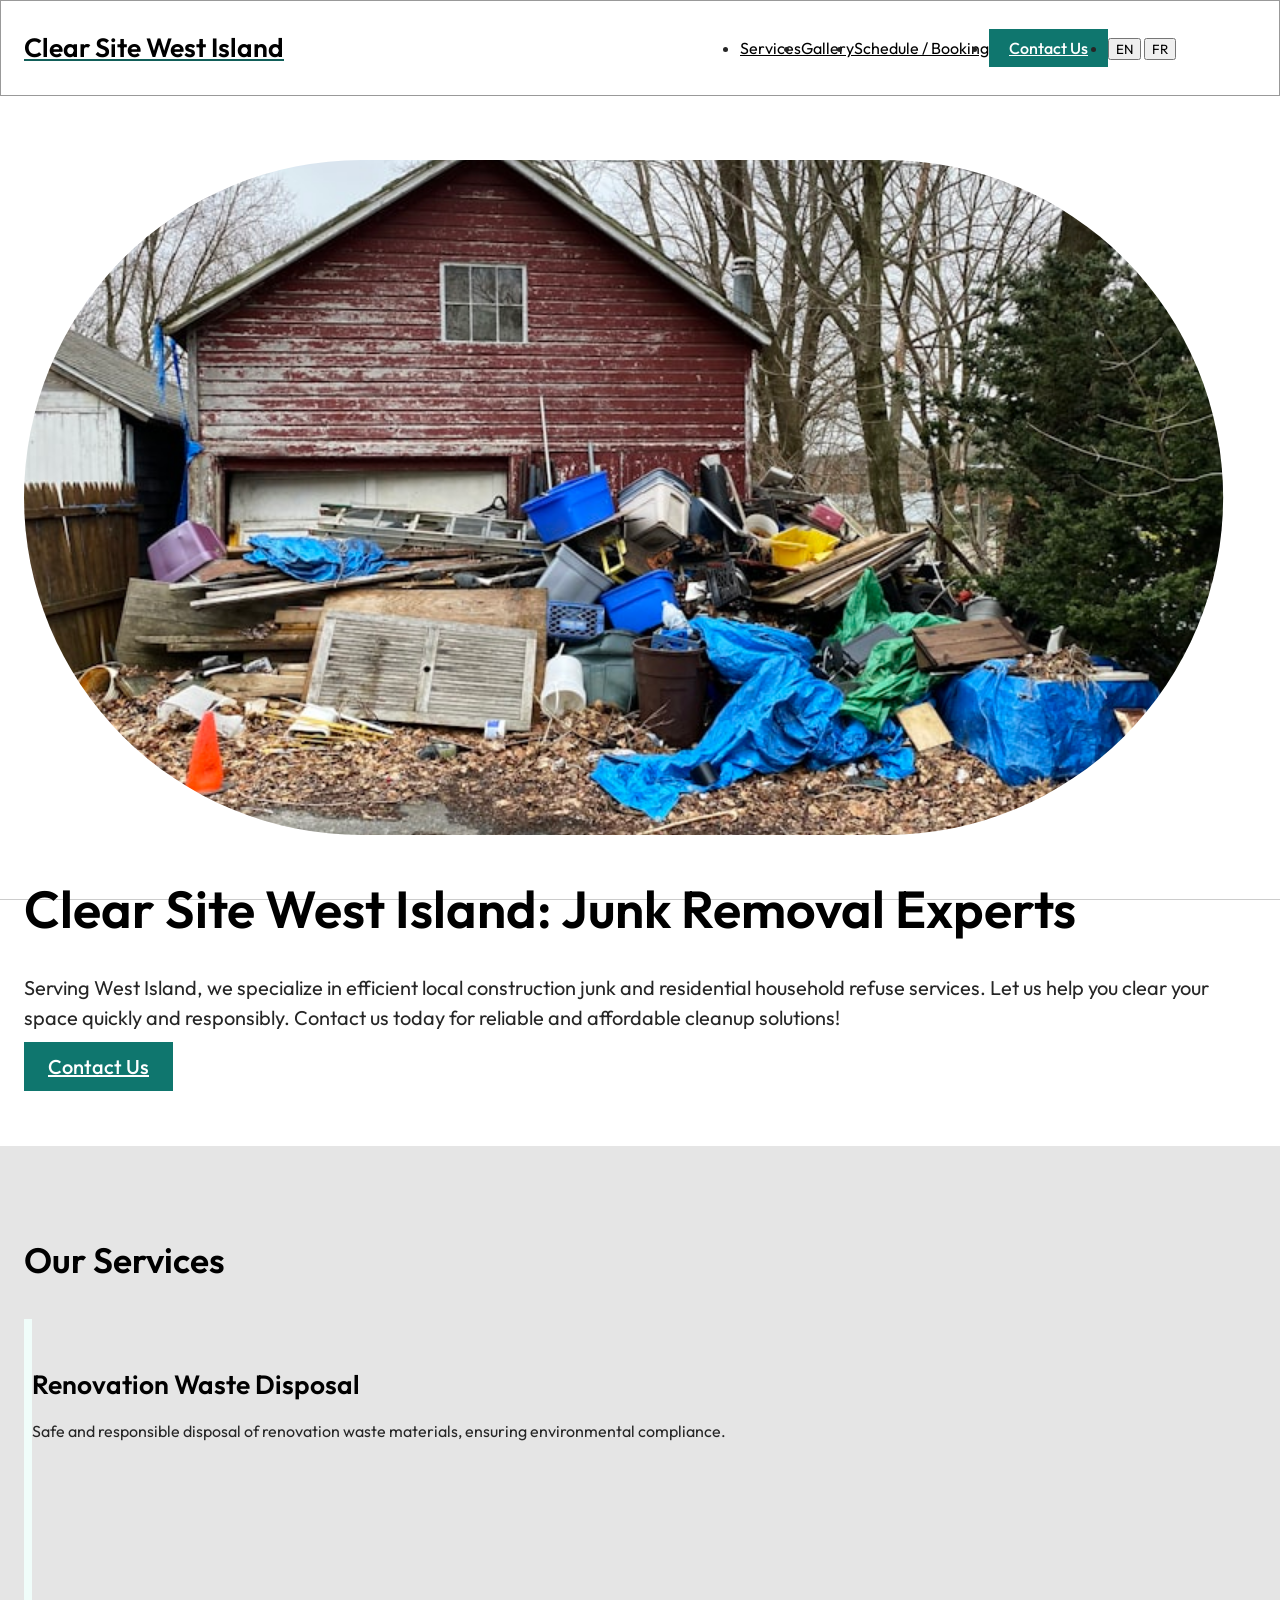
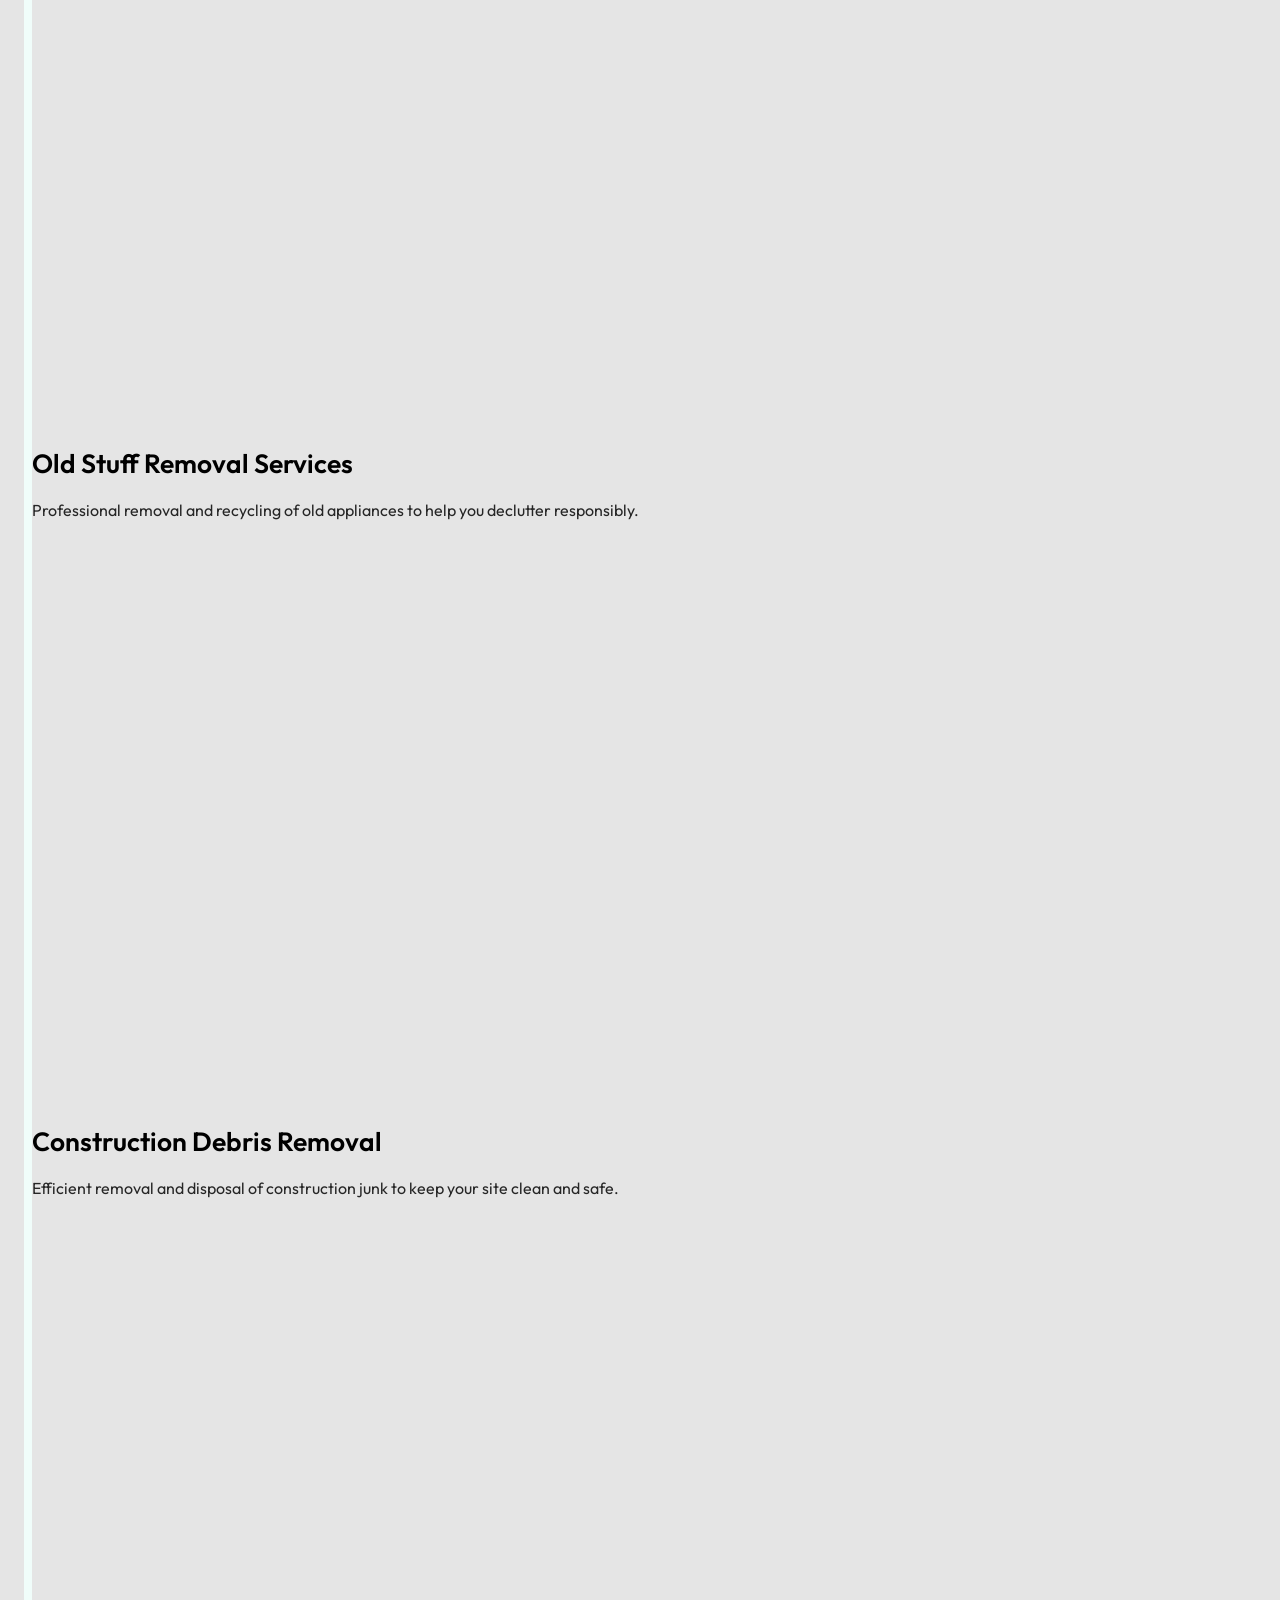
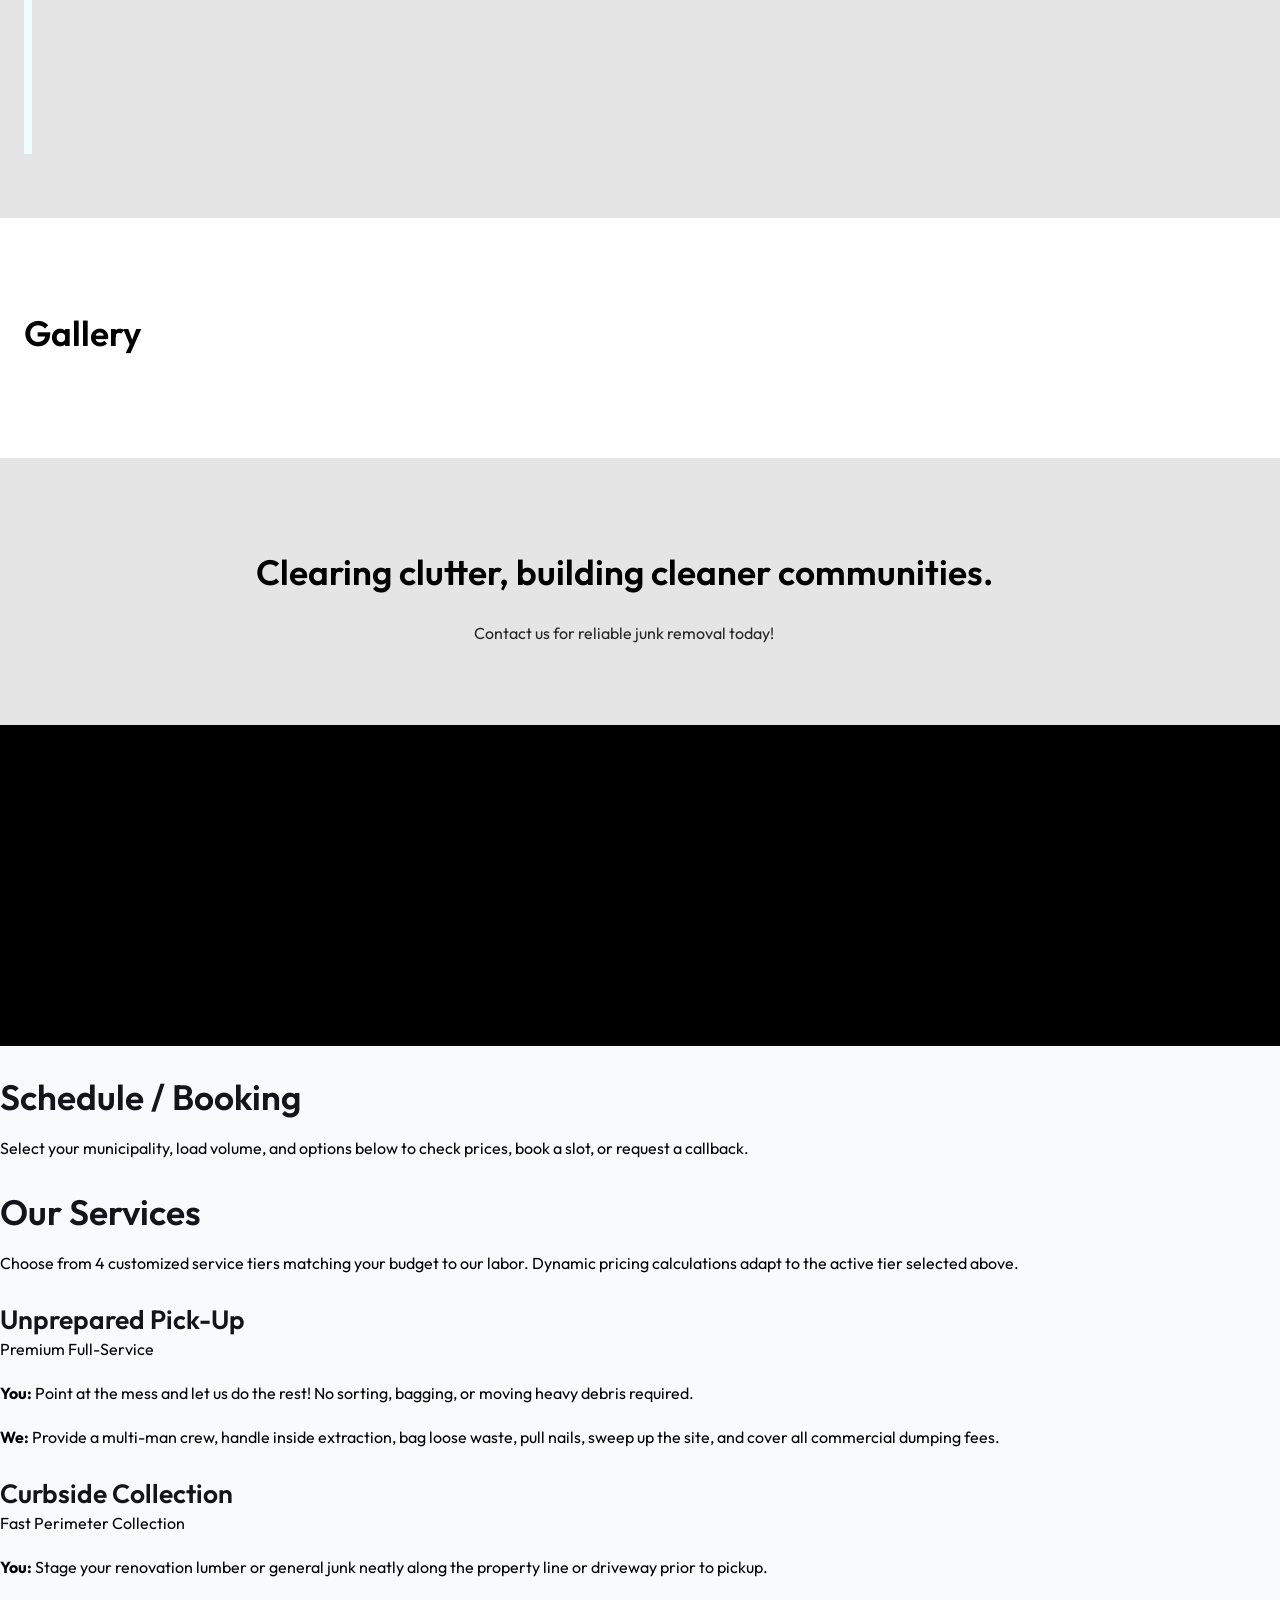
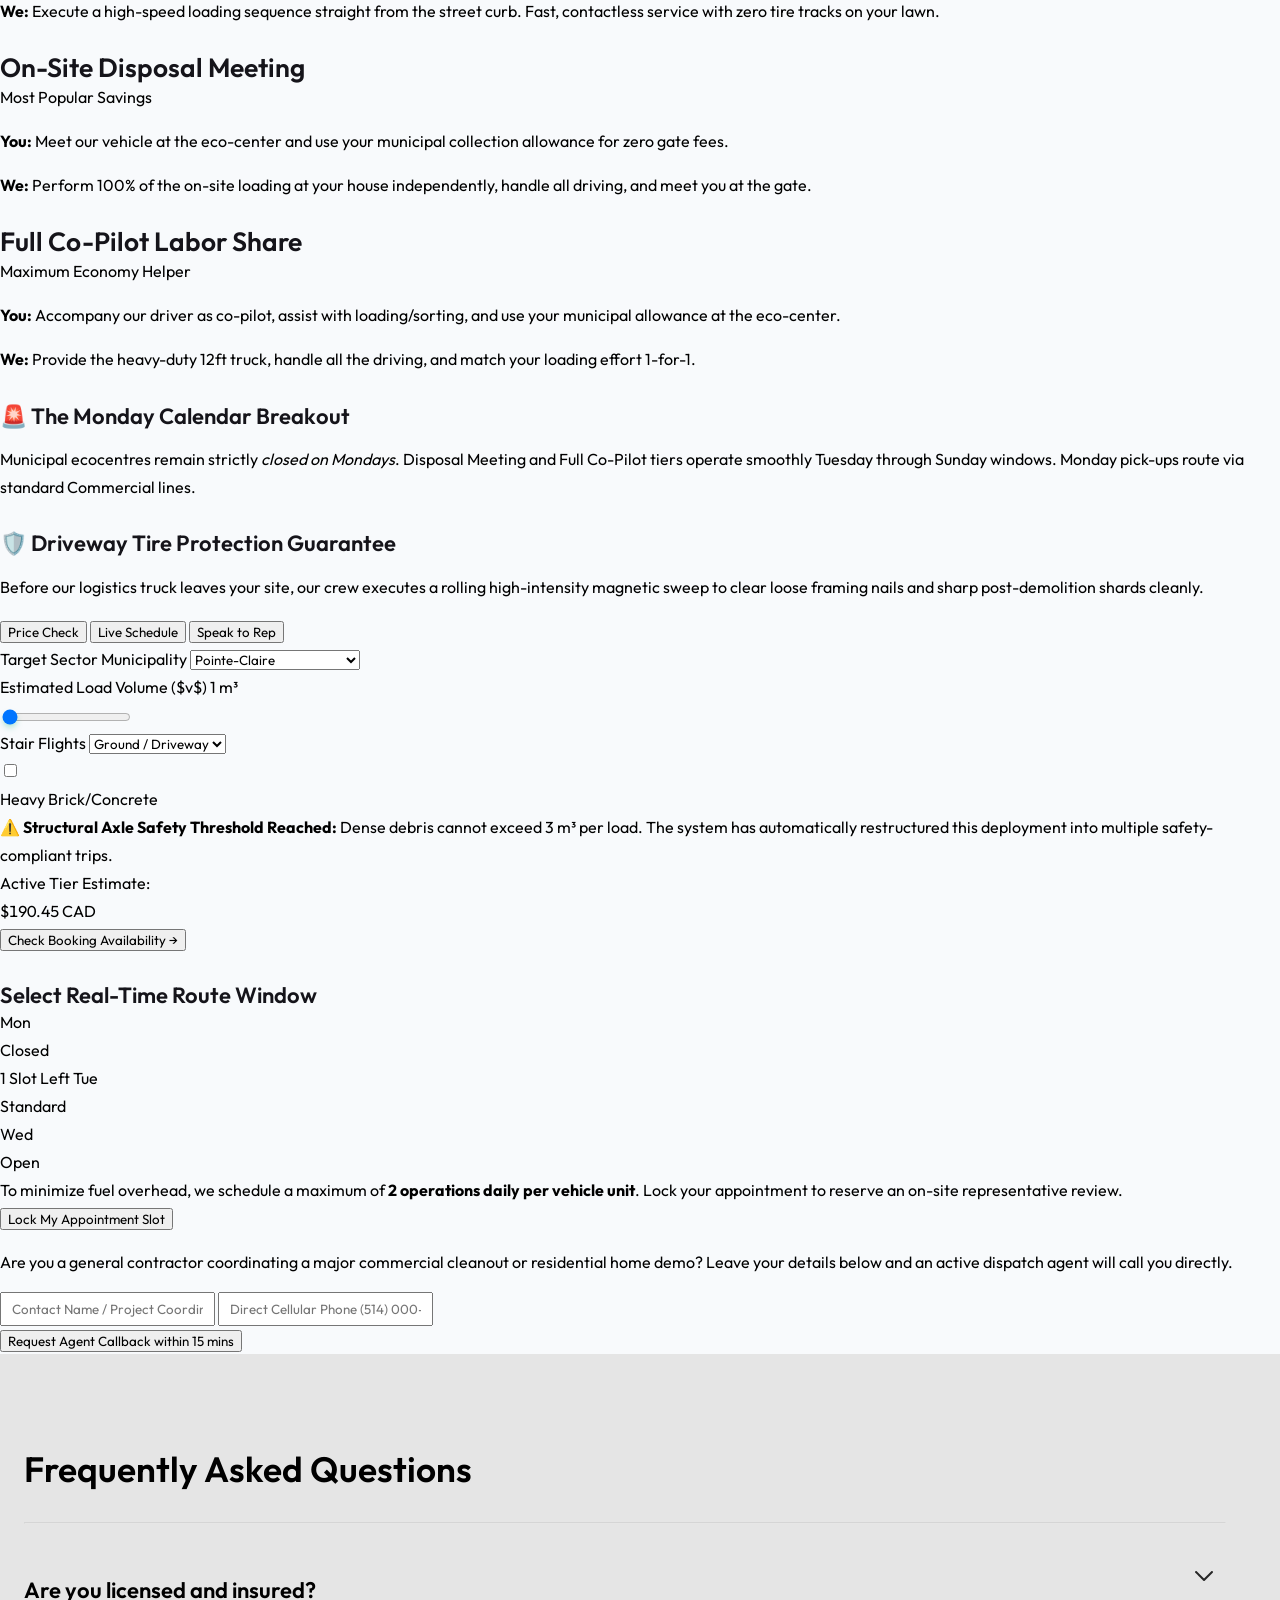
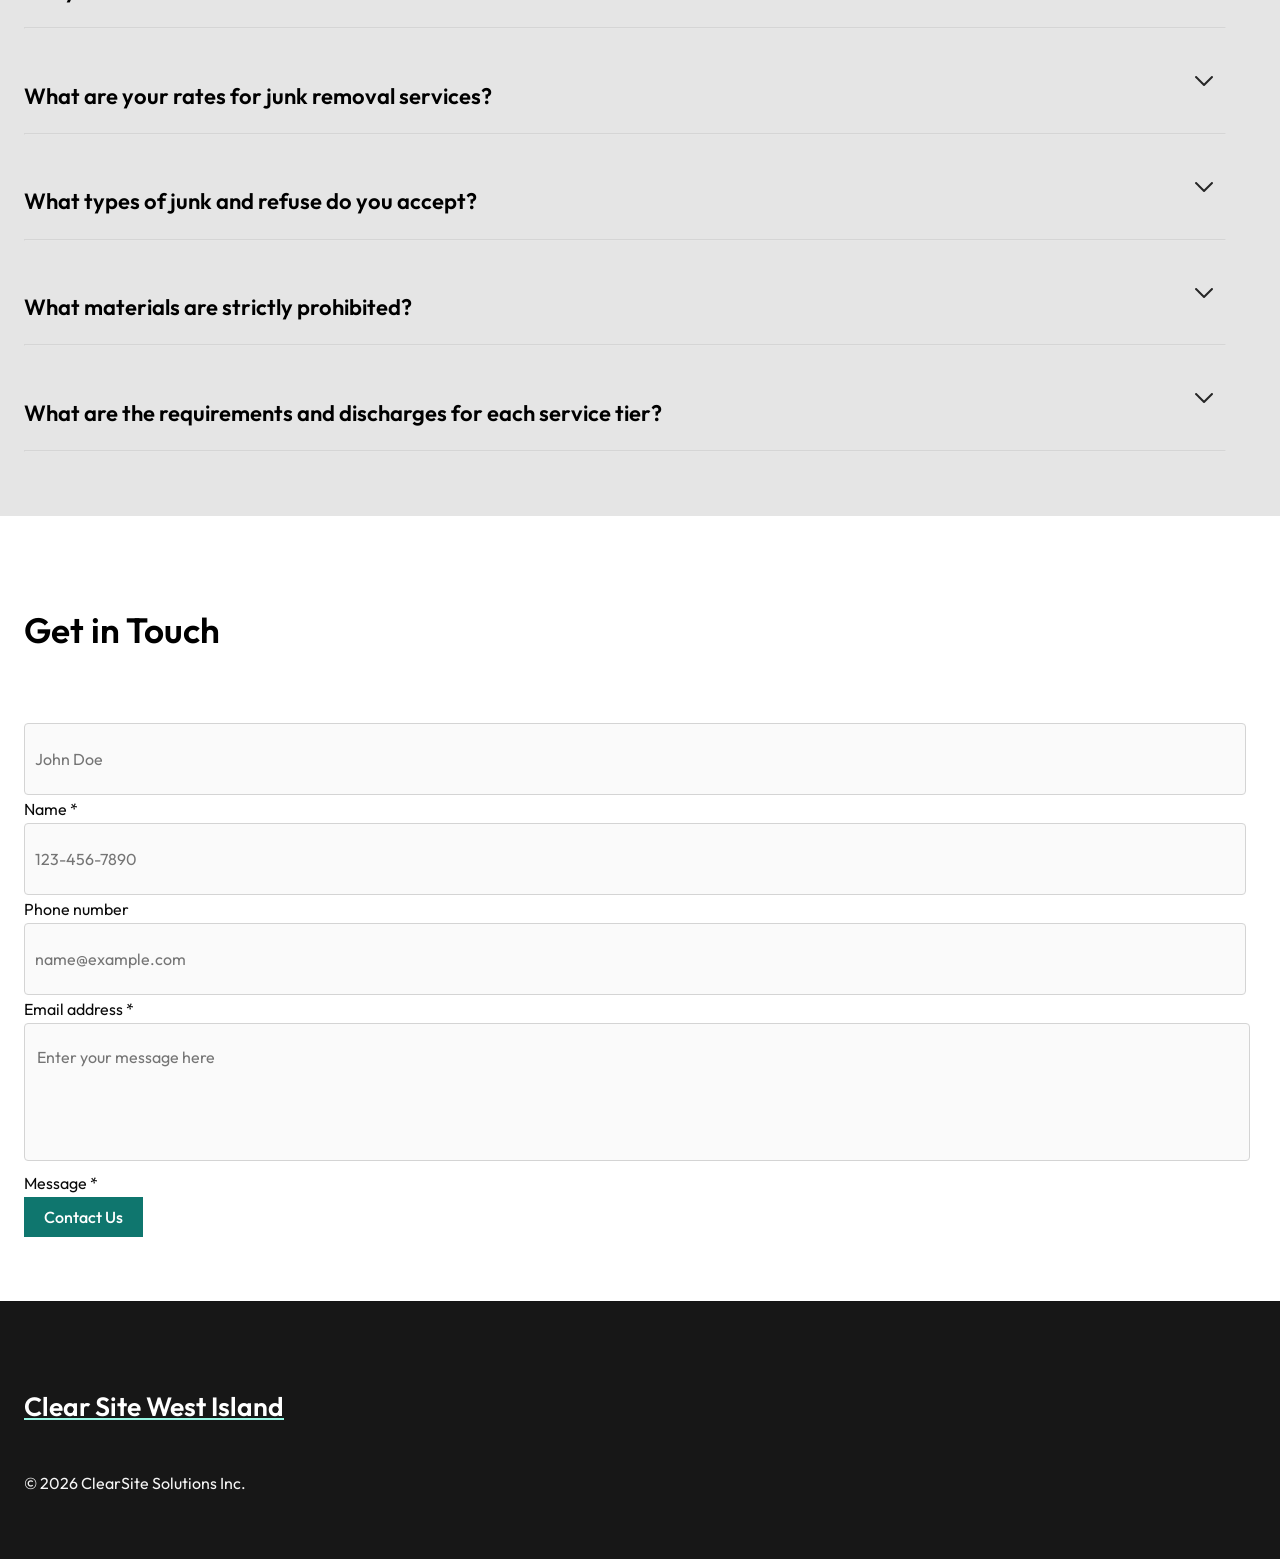
==== commit 4c1ffade: "modified:   src/config/translations.json 	modified:   src/js/services.js 	new file:   src/public/img" ====
--- a/src/public/index.html
+++ b/src/public/index.html
@@ -16,7 +16,7 @@
   Current colors taken from GitHub's CSS
 */.hljs{color:#24292e;background:#ffffff}.hljs-doctag,.hljs-keyword,.hljs-meta .hljs-keyword,.hljs-template-tag,.hljs-template-variable,.hljs-type,.hljs-variable.language_{color:#d73a49}.hljs-title,.hljs-title.class_,.hljs-title.class_.inherited__,.hljs-title.function_{color:#6f42c1}.hljs-attr,.hljs-attribute,.hljs-literal,.hljs-meta,.hljs-number,.hljs-operator,.hljs-selector-attr,.hljs-selector-class,.hljs-selector-id,.hljs-variable{color:#005cc5}.hljs-meta .hljs-string,.hljs-regexp,.hljs-string{color:#032f62}.hljs-built_in,.hljs-symbol{color:#e36209}.hljs-code,.hljs-comment,.hljs-formula{color:#6a737d}.hljs-name,.hljs-quote,.hljs-selector-pseudo,.hljs-selector-tag{color:#22863a}.hljs-subst{color:#24292e}.hljs-section{color:#005cc5;font-weight:700}.hljs-bullet{color:#735c0f}.hljs-emphasis{color:#24292e;font-style:italic}.hljs-strong{color:#24292e;font-weight:700}.hljs-addition{color:#22863a;background-color:#f0fff4}.hljs-deletion{color:#b31d28;background-color:#ffeef0}</style><style id="typestyle-runtime">.f1sjmlt5{height:100vh;overflow-y:auto}.f1pmwolo{height:100vh;overflow-y:hidden}.f1imu2ly{min-width:1024px;overflow-x:auto}.fc5u1ue{min-width:unset;overflow-x:unset}.f12qcd1y{font-size:14px;line-height:1.5em}.f1m0a0d0{font-size:16px;line-height:1.5em}.ftgg2kx{font-size:20px;line-height:1.5em}.fk0grf2{bottom:0;left:0;position:absolute;right:0;top:0}.f8obqgr,.f8obqgr > .row > .col{padding:0}.f8obqgr > .row{margin:0}.fkhz08q{display:flex;flex-direction:column}.fddsvlq{align-items:center;display:flex}.f1hf8rho{display:flex;justify-content:flex-end}.fdlhgou{flex:1;max-width:unset}.fnvt2df,.fnvt2df .row, .col{display:flex}@media (max-width: 575.9999px){.fom2f23 .container{max-width:100% !important}}@media (min-width: 576px) and (max-width: 767.99999px){.fom2f23 .container{max-width:576px !important}}@media (min-width: 768px) and (max-width: 991.99999px){.fom2f23 .container{max-width:768px !important}}@media (min-width: 992px) and (max-width: 1199.99999px){.fom2f23 .container{max-width:992px !important}}@media (min-width: 1200px) and (max-width: 1399.99999px){.fom2f23 .container{max-width:1200px !important}}@media (min-width: 1400px){.fom2f23 .container{max-width:1400px !important}}.fehdsxy{border:solid;border-bottom:solid;border-bottom-color:#cfcfd8;border-color:#cfcfd8;border-radius:4px;border-top:solid;border-top-color:#cfcfd8;border-width:1px;font-size:16px;line-height:18px;padding:12px;resize:none;width:100%}.fehdsxy.form-control.is-invalid{background-image:url(img/alert.svg);background-size:auto;border-color:#cfcfd8}.fehdsxy.form-control-plaintext ~ label, .fehdsxy:focus ~ label, .fehdsxy:not(:placeholder-shown) ~ label, .fehdsxy.form-select ~ label{opacity:0.7 !important}h1, h2, h3, h4{color:#15141a;font-feature-settings:'ss03' on, 'cv02' on, 'cv01' on, 'cv08' on;font-style:bold;font-weight:700;margin-bottom:0}h1{font-size:42px;line-height:48px}h2{font-size:32px;line-height:40px}h3{font-size:28px;line-height:32px}h4{font-size:18px;line-height:24px}.f1bjli4c{color:#15141a;font-feature-settings:'ss03' on, 'cv02' on, 'cv01' on, 'cv08' on;font-size:13px;font-style:normal;font-weight:600;line-height:18px}.fg31md0{color:#15141a;font-feature-settings:'ss03' on, 'cv02' on, 'cv01' on, 'cv08' on;font-size:16px;font-style:normal;font-weight:400;line-height:24px}.fowuwzi{color:#15141a;font-feature-settings:'ss03' on, 'cv02' on, 'cv01' on, 'cv08' on;font-size:13px;font-style:normal;font-weight:400;line-height:18px}.f1nt9xga{color:#15141a;font-family:var(--font-metropolis, Helvetica, Arial, sans-serif);font-feature-settings:'ss03' on, 'cv02' on, 'cv01' on, 'cv08' on;font-size:13px;font-style:normal;font-weight:400;line-height:18px}.fh04hbo{color:#15141a;font-family:var(--font-metropolis, Helvetica, Arial, sans-serif);font-feature-settings:'ss03' on, 'cv02' on, 'cv01' on, 'cv08' on;font-size:24px;font-style:normal;font-weight:600;line-height:32px}.f12vz2yn{color:#15141a;font-feature-settings:'ss03' on, 'cv02' on, 'cv01' on, 'cv08' on;font-size:13px;font-style:normal;font-weight:500;line-height:18px}.f1pipo3h{color:#15141a;font-feature-settings:'ss03' on, 'cv02' on, 'cv01' on, 'cv08' on;font-size:13px;font-style:normal;font-weight:700;line-height:18px}.fy4b41{color:#5b5b66}.fyvanpa{font-size:11px;line-height:16px}.f1f9lquf{color:#15141a;font-feature-settings:'ss03' on, 'cv02' on, 'cv01' on, 'cv08' on;font-size:10px;font-style:normal;font-weight:600;letter-spacing:0.1em;line-height:14px}@keyframes f1viyxtx{0%{opacity:0}100%{opacity:1}}.f10xswa0{animation:f1viyxtx 0.1s ease-in forwards;opacity:0}.f17oebph{background-color:#7542e5;border:none;color:#ffffff;font-weight:500;padding-block:12px;padding-inline:20px}.f17oebph:hover{background-color:#592acb;color:#ffffff}.f17oebph:hover:active,.f17oebph:active{background-color:#45278d !important;color:#ffffff !important}.f17oebph:disabled{background-color:#7542e5;box-shadow:none;color:#ffffff;opacity:0.4}.f17oebph svg{pointer-events:none}.fcfro50{background-color:#7542e5;border:none;color:#ffffffff;padding-block:6px;padding-inline:16px}.fcfro50:hover{background-color:#592acb;color:#ffffffff}.fcfro50:active{background-color:#45278d !important;color:#ffffffff !important}.fcfro50:disabled{background-color:#7542e5;box-shadow:none;color:#ffffffff;opacity:0.4}.f3ctfs{background-color:#f0f0f4;border:none;color:#5b5b66;font-weight:500;padding-block:12px;padding-inline:20px}.f3ctfs:hover{background-color:#e0e0e6;color:#5b5b66}.f3ctfs:hover:active,.f3ctfs:active{background-color:#cfcfd8 !important;color:#5b5b66 !important}.f3ctfs:disabled{background-color:#f0f0f4;box-shadow:none;color:#5b5b66;opacity:0.4}.f3ctfs svg{pointer-events:none}.fj4ad63{background-color:#e22850;border:none;color:#ffffff;font-weight:500;padding-block:12px;padding-inline:20px}.fj4ad63:hover{background-color:#c50042;color:#ffffff}.fj4ad63:hover:active,.fj4ad63:active{background-color:#810220 !important;color:#ffffff !important}.fj4ad63:disabled{background-color:#e22850;box-shadow:none;color:#ffffff;opacity:0.4}.fj4ad63 svg{pointer-events:none}.f71mh57{background-color:#e22850;border:none;color:#ffffffff;padding-block:6px;padding-inline:16px}.f71mh57:hover{background-color:#c50042;color:#ffffffff}.f71mh57:active{background-color:#810220 !important;color:#ffffffff !important}.f71mh57:disabled{background-color:#e22850;box-shadow:none;color:#ffffffff;opacity:0.4}.f8m0u3h{background-color:#f0f0f4;border:none;color:#5b5b66ff;padding-block:6px;padding-inline:16px}.f8m0u3h:hover{background-color:#e0e0e6;color:#5b5b66ff}.f8m0u3h:active{background-color:#cfcfd8 !important;color:#5b5b66ff !important}.f8m0u3h:disabled{background-color:#f0f0f4;box-shadow:none;color:#5b5b66ff;opacity:0.4}.fh1k42u{background-color:#ffd567;border:none;color:#15141ab3;padding-block:6px;padding-inline:16px}.fh1k42u:hover{background-color:#ffbd4f;color:#15141ab3}.fh1k42u:active{background-color:#ffa436 !important;color:#15141ab3 !important}.fh1k42u:disabled{background-color:#fbfbfe;box-shadow:0px 0px 0px 1px rgba(0, 0, 0, 0.12) inset;color:#5b5b66ff;opacity:1}.fvza742{background-color:#f0f0f4;border:none;color:#5b5b66;padding-block:6px;padding-inline:6px}.fvza742:hover{background-color:#f0f0f4;color:#5b5b66}.fvza742:active{background-color:#e0e0e6 !important;color:#5b5b66 !important}.fvza742:disabled{background-color:#f0f0f4;box-shadow:none;color:#5b5b66;opacity:0.4}.f1go1cdu{align-items:center;background-color:transparent;border:none;border-radius:99px;color:#5b5b66;display:flex;justify-content:center;padding:0}.f1go1cdu:hover{background-color:#f0f0f4;color:#5b5b66}.f1go1cdu:active{background-color:#e0e0e6 !important;color:#5b5b66 !important}.f1go1cdu:disabled{background-color:transparent;box-shadow:none;color:#5b5b66;opacity:0.4}.fwx468p{background-color:transparent;border:2px solid;border-color:#7542e5;color:#7542e5;font-weight:500;padding-block:12px;padding-inline:20px}.fwx468p:hover{background-color:#592acb;border:2px solid;border-color:#592acb;color:#ffffff}.fwx468p:hover:active,.fwx468p:active{background-color:#45278d !important;color:#7542e5 !important}.fwx468p:disabled{background-color:#7542e5;box-shadow:none;color:#7542e5;opacity:0.4}.fwx468p svg{pointer-events:none}.f1xvmw9j{border-radius:4px}.f1xvmw9j .btn{border:none !important;margin:0px !important}.f1x2efpt{background-color:#f0f0f4;height:32px;width:48px}.f1x2efpt.active{background-color:#7542e5;color:#ffffff}.f1x2efpt:hover:not(.active){background-color:#e0e0e6;color:#5b5b66}.fm2femi{background-color:#fbfbfe;color:#5b5b66;height:32px;width:48px}.fm2femi.active{background-color:#e0e0e6;color:#32313c}.fm2femi:hover:not(.active){background-color:#f0f0f4;color:#5b5b66}.f1loj3rz{background-color:transparent !important;border:none;color:#7542e5;cursor:pointer;font-weight:500;padding:0}.f1loj3rz:hover, .f1loj3rz:focus-visible{color:#15141a}.f1loj3rz:active{color:#15141a !important}.f1loj3rz.disabled{color:#5b5b66 !important}.f1tgo88n{background-color:transparent !important;border:none;color:#5b5b66;cursor:pointer;font-weight:500;padding:0}.f1tgo88n:hover, .f1tgo88n:focus-visible{color:#15141a}.f1tgo88n:active{color:#15141a !important}.f1tgo88n.disabled{color:#8f8f9e !important}.f1gjylx1{background-color:transparent !important;border:none;cursor:pointer;padding:0}.f1gjylx1:hover,.f1gjylx1.disabled{color:#5b5b66 !important}.f184aata{background-color:transparent !important;border:none;color:#ffffff !important;cursor:pointer;padding:0}.f184aata:hover{color:#e0e0e6 !important}.f184aata.disabled{color:#5b5b66 !important}html, body{box-sizing:border-box;font-size:16px;font-style:normal;font-weight:400;height:100vh;line-height:18px;margin:0;overflow-y:hidden;padding:0}html, body #__next{display:flex;flex-direction:column;font-size:13px;height:100vh}a, a:hover,.f14trifb{color:inherit}.fx7nows{color:#7542e5;font-weight:500;text-decoration:none}.fx7nows:hover{color:#7542e5;cursor:pointer}.fbolhy3{background-color:transparent;border:none;color:#7542e5;font-weight:500;line-height:inherit;margin:0;padding:0;text-decoration:none}.fbolhy3:hover{background-color:transparent;color:#592acb}.fbolhy3:active{background-color:transparent !important;color:#5b5b66 !important}.fgzydrc{color:#7542e5;text-decoration:underline}.fgzydrc:hover{cursor:pointer;text-decoration:none}.fo5f5t9{color:#7542e5;text-decoration:underline}.fo5f5t9:hover{color:#15141a !important;cursor:pointer;text-decoration:underline}.f1mniyiz{list-style:none;margin-block-end:0;margin-block-start:0;padding-inline-start:0}.tooltip{--bs-tooltip-bg:#32313c;--bs-tooltip-border-radius:4px;--bs-tooltip-color:#ffffff;--bs-tooltip-padding-x:10px;--bs-tooltip-padding-y:5px;margin-block:8px !important;opacity:1 !important}.f14ckmmr{position:relative;z-index:1080}.tooltip-inner{border:none;box-shadow:0px 2px 5px 0px rgba(0, 0, 0, 0.20), 0px 0px 1px 0px rgba(0, 0, 0, 0.20);font-size:13px;font-weight:500;line-height:18px;outline:none}.f1aqf3sg{border-radius:6px;max-width:220px;padding:16px;text-align:left;width:220px}.f1aqf3sg *{color:#ffffff !important}.f1k47lwi{border-top:1px solid #ffffff;margin-bottom:8px;margin-top:8px;opacity:0.2}.f1m3qr37{font-size:28px;line-height:34px;margin-bottom:32px;padding-inline:0;text-align:left}.fscn0yr{display:flex;flex-direction:column;justify-content:flex-start;padding-block:12px;text-align:center}.f1i8p9wb{font-size:14px;line-height:17px;margin-bottom:8px;text-align:left;white-space:pre-line}.f8yym8f{color:#5b5b66;font-size:14px;line-height:22px;text-align:left;white-space:pre-line}.fsfhz5z{background-color:#e7dfff;border-radius:8px;color:#15141a;display:flex;justify-content:flex-start;margin-bottom:24px;margin-right:auto;padding:8px}.f1si61be .modal-content{padding:24px;padding-top:20px}.f1si61be .modal-content .title-row{margin-bottom:8px}.f1si61be .modal-content .title-row .title-icon{margin-right:8px}.f1si61be .modal-content .title-row .title{font-size:18px;line-height:24px}.f1si61be .modal-content .content-row{color:#32313c;font-size:13px;line-height:20px;margin-block:24px;margin-bottom:24px;white-space:pre-line}.f1si61be .modal-content .buttons-row{margin-top:16px}.f1si61be .modal-content .buttons-row .col:not(:first-child){margin-left:8px}.f1si61be .modal-content .buttons-row .primary-button{background-color:#7542e5;color:#ffffff}.f1si61be .modal-content .buttons-row .danger-button{background-color:#e22850;color:#ffffff}.fv798np{align-items:center;bottom:0;display:flex;height:100%;justify-content:center;left:0;position:fixed;right:0;top:0;width:100%;z-index:2147483646}.fuq9ti8{background-color:#000000;height:100%;opacity:0.3;position:fixed;width:100%}.f1f4qv0n{background-color:transparent;background-image:url(/img/spinner-96-transparent-white.png);background-position:center center;background-repeat:no-repeat;background-size:64px 64px;height:96px;position:relative;width:96px;z-index:2147483647}.f1uzu483{background-color:transparent;background-image:url(/img/spinner-96-transparent-violet.png);background-position:center center;background-repeat:no-repeat;background-size:48px 48px;height:48px;width:48px}.fj2178r{align-content:center;align-items:center;background-color:#ffffff;border-radius:4px;box-shadow:0px 4px 8px 0px rgba(0, 0, 0, 0.20), 0px 0px 1px 0px rgba(0, 0, 0, 0.20);color:#32313c;display:flex;flex-direction:column;padding-block:16px;padding-inline:24px;position:relative;row-gap:12px;z-index:2147483647}.faowcuh{overflow:hidden}.fxw5dv6{color:#e22850;font-size:14px;margin-top:12px}.fxw5dv6 a{color:#e22850;text-decoration:underline}.f5kg6jz{justify-content:center}.f5kg6jz .modal-content{max-width:440px}.f5kg6jz .title-row{flex-direction:column;justify-content:center;margin-bottom:0px !important;padding-top:12px}.f5kg6jz .title-row .title-container{width:fit-content}.f5kg6jz .title-row .title{color:#15141a;font-weight:600}.f5kg6jz .title-row .title-icon{margin:0 0 16px 0 !important}.f5kg6jz .content-row{margin-bottom:16px;margin-top:16px;text-align:center}.f5kg6jz .content-row a{color:#7542e5}.f5kg6jz .content-row a:hover, .f5kg6jz .content-row a:active{color:#15141a}.f5kg6jz .buttons-row{display:flex;justify-content:center;width:100%}.f5kg6jz .buttons-row button{padding:7px 16px}.f1fpj0aj a{pointer-events:none}.fcu3suo{bottom:0;display:flex;justify-content:center;left:0;pointer-events:none;position:fixed;width:100%;z-index:10}.fdp2y1p{min-width:60%}.fdp2y1p p{margin-bottom:0}.f1901vew{display:flex;flex-wrap:wrap;gap:16px;width:100%}.f1901vew .btn{flex-grow:1}.fm3p0aw{scroll-margin-top:var(--sticky-header-height, 0px)}.f1qftqcq{align-items:center;gap:48px;justify-content:center;margin-inline:0}.fojij6o{gap:32px}.fs89ngr{overflow:hidden;text-overflow:ellipsis;white-space:nowrap}.fqx0517{flex-shrink:0;margin-inline:8px}.f12pqfkx{flex-shrink:1;min-width:0}.fcdpsbx{margin-bottom:24px}.f8jndik{opacity:0.4}.fbsw1f4 h2{margin-bottom:32px}.f1d2h93a{width:fit-content}.f1v9lt4v{margin-top:16px;text-align:center}.fhwcjqv{margin-top:72px}.fhwcjqv .form-floating, .form-floating > .form-control{min-height:56px}.fhwcjqv .form-control{border-color:#d4d4d4;color:#0a0a0a}.fhwcjqv .form-label{color:#0a0a0a !important;margin:0;width:100%}.f1o1p964{margin-bottom:16px}.f1h1go5k .content{align-content:stretch;display:flex;flex-direction:row;max-height:480px;min-height:300px;padding-block:8px}.f1h1go5k .content .carousel-container{display:flex;flex-direction:column;justify-content:center;margin:0;padding:0}.f1h1go5k .content .carousel-container .carousel-item.active, .carousel-item-start, .carousel-item-end, .carousel-item-next, .carousel-item-prev{display:flex}.f1h1go5k .carousel-item{transition:transform 1.2s ease-in-out, opacity 0s}.f1h1go5k .carousel-inner{display:flex;height:100%}.f1h1go5k .carousel-review{background-position:center;background-repeat:no-repeat;background-size:cover;display:flex;flex-direction:column;justify-content:center;margin-inline:auto;padding-inline:24px;position:relative;text-align:center}.f1h1go5k .author-info{font-weight:600;margin-top:16px}.f1h1go5k .chev-btn{cursor:pointer;display:flex;flex-direction:column;justify-content:center;width:24px}.f1h1go5k .chev-btn:hover{opacity:0.7 !important}.f1h1go5k .button-placeholder{width:24px}.f1h1go5k .next-btn{transform:rotate(180deg)}.f1h1go5k .page-indicator{align-items:center;display:flex;flex-direction:row;justify-content:center;min-width:96px}.f14z0jsa{margin-bottom:32px}.f1g4dn0{justify-content:center;margin-bottom:16px}.fwfqocn{height:24px;width:24px}.f1nq0oqd:hover{opacity:0.7}.f14icp2y{column-gap:24px;display:flex;flex-direction:column;padding-bottom:24px;row-gap:24px}@media (min-width: 768px){.f14icp2y{flex-direction:row}}.f1827nuz{font-weight:500;line-height:1.5em;padding:0}.f1p0cgam{margin-bottom:48px}@media (min-width: 768px){.f1p0cgam{margin-bottom:0}}.f1fbucww{margin-bottom:24px}@media (min-width: 768px){.f1fbucww{margin-bottom:48px}}.f1vaphum{padding-block:48px}@media (min-width: 768px){.f1vaphum{padding-block:0}}.f1eawpx2{display:flex;flex-direction:column;text-align:left}.f1eawpx2 .heading{cursor:pointer;display:flex;flex-direction:row;justify-content:space-between;padding-block:24px;padding-right:8px}.f1eawpx2 .icon{align-items:center;cursor:pointer;display:flex;margin-left:24px;transform:rotate(0deg);transition:transform 0.2s ease}.f1eawpx2 .icon.expanded-icon{transform:rotate(-180deg)}.f1eawpx2 .icon:hover{opacity:0.8}.f1eawpx2 .accordion-content{display:grid;grid-template-rows:0fr;margin-right:40px;padding-bottom:0;transition:grid-template-rows 0.3s ease-out, opacity 0.4s ease, padding-bottom 0.3s ease-out}.f1eawpx2 .accordion-content.expanded{grid-template-rows:1fr;padding-bottom:32px}.fd1b9fq{margin-block:0;width:100%}.f6tinqi{margin-inline:auto}.f1v7t2u4{aspect-ratio:1.3333333333333333}.f13rwjj3{aspect-ratio:0.75}.fyzv02a{aspect-ratio:1}.ficfct8{aspect-ratio:1.7777777777777777}.fbuci69 .carousel-inner{border-radius:4px}.fbuci69 .carousel-item{transition:transform 1.2s ease-in-out, opacity 0s}.fbuci69 .carousel-image{cursor:pointer;margin:auto;position:relative}.fbuci69 .carousel-image .carousel-caption{background-color:rgba(0, 0, 0, 0.6);border-radius:4px}.fbuci69 .chev-btn{cursor:pointer;display:flex;flex-direction:column;justify-content:center;pointer-events:auto;width:24px}.fbuci69 .chev-btn:hover{opacity:0.7 !important}.fbuci69 .page-indicator{align-items:center;display:flex;flex-direction:row;justify-content:center;min-width:96px}.fbuci69 .next-btn{transform:rotate(180deg)}.fhcfrr1{display:flex;flex-direction:row;flex-wrap:wrap}.fhcfrr1, .fhcfrr1 .row, .fhcfrr1 .col{padding:0}.fhcfrr1 .gallery-item{aspect-ratio:1.3333333333333333;background-clip:content-box;background-repeat:no-repeat;background-size:cover;padding:4px}.fhcfrr1 .gallery-item .img-container{position:relative}.fhcfrr1 .gallery-item .img-container::after{bottom:0;content:'';left:0;position:absolute;right:0;top:0}.fhcfrr1 .gallery-item .img-container:hover::after{background-color:rgba(0, 0, 0, 0.15)}.fhcfrr1 .gallery-item-in-safari{aspect-ratio:unset !important}.fhcfrr1 .hidden{height:0;visibility:collapse;width:0}@media (min-width: 992px){}.f17y4uf2{-ms-filter:blur(10px);-webkit-filter:blur(10px);filter:blur(10px);overflow:hidden;transform:scale(1.15)}.fugk5n4{transform:scale(1.05)}.f1ttgj8s{align-items:center;justify-content:center;margin-inline:0;row-gap:24px}.f1ttgj8s .btn-lg{margin-bottom:16px;margin-top:12px}.f1pjpune{-ms-filter:blur(10px);-webkit-filter:blur(10px);filter:blur(10px);overflow:hidden;transform:scale(1.15);z-index:-1}.f1966il8{align-items:center;display:flex;flex-wrap:nowrap;justify-content:flex-start;overflow:visible;white-space:nowrap}.fe1ccbi{align-items:center;display:flex;min-height:72px;padding-block:12px !important;position:relative}.fbvdum{margin-block:0;margin-left:calc((-100vw + 100%) / 2);margin-right:calc((-100vw + 100%) / 2);min-width:100vw}@keyframes f16qy5mw{from{opacity:0;transform:translateY(-100%)}to{opacity:1;transform:translateY(0px)}}.f13sg7dk{align-items:center;display:flex;justify-content:space-between;min-height:48px;width:100%}.f1n6mt4g{align-items:center;display:flex;min-height:48px;width:100%}.fgydppl{display:flex;flex-direction:column;width:100%}.f1kwfio1{display:flex;justify-content:center;width:100%}.f1kwfio1 .nav-link{padding-block:4px}.f1kwfio1 .nav-link-list{flex-wrap:wrap;justify-content:center;white-space:normal}.fayg007{align-items:center;display:flex;flex:1;justify-content:flex-end}.fpi8fx3 h2,.fpi8fx3 .description{margin-bottom:12px}.f3qrqm8{align-items:stretch;display:flex;flex-direction:row;height:56px;justify-content:center;width:100%}.f3qrqm8 .form-control{border-color:#d4d4d4;color:#0a0a0a}.f3qrqm8 .form-label{color:#0a0a0a !important;margin:0;width:100%}.f3qrqm8 .form-floating{width:100%}.f3qrqm8 input{padding-block:16px;padding-left:14px;width:100%}@media (min-width: 576px){.f3qrqm8 .form-floating{width:unset}.f3qrqm8 input{width:384px}}.f15o5ico{padding-left:8px}.f8j8id1{height:56px;padding-block:12px !important;padding-inline:12px !important;width:56px}.f8j8id1 svg{vertical-align:unset}.f8j8id1 img{height:24px;width:24px}.fx7fkcd{max-height:48px;min-height:unset}.f96or0t{width:100%}.fixr2lp{align-items:center;justify-content:center;margin-inline:0;row-gap:48px}.f1dlmh1s{align-items:center;font-size:32px;line-height:40px}.f9a13de{align-items:center}.f1ld4zys{align-items:center;font-size:16px;line-height:24px}.f1r530z1{margin-block:24px}@media (min-width: 768px){.f1r530z1{margin-bottom:16px}}.f1f45za8{margin-bottom:38px}.f1otqxop{margin-top:24px}.f1gbvfvs{margin-bottom:12px}.femookj{margin-bottom:8px;margin-top:32px}.fxstmmp{height:220px;padding-bottom:0 !important;width:220px}@media (max-width: 575.9999px){.fxstmmp{height:200px;width:200px}}.f9gn5u{height:220px;padding-bottom:0 !important;width:220px}@media (min-width: 576px){.f9gn5u{height:360px;width:360px}}.f383ewl{height:165px;padding-bottom:0 !important;width:220px}@media (max-width: 575.9999px){.f383ewl{height:150px;width:200px}}.f1ptlizk{height:165px;padding-bottom:0 !important;width:220px}@media (min-width: 576px){.f1ptlizk{height:270px;width:360px}}.f18ghtz9{aspect-ratio:16/9;border:none;display:block;height:auto;width:100%}.fongqhf{aspect-ratio:16 / 9;background-color:#000;border:none;cursor:pointer;display:block;overflow:hidden;padding:0;position:relative;width:100%}.fvyakyi{display:block;height:100%;object-fit:cover;width:100%}.f1i06xya{align-items:center;background-color:rgba(0, 0, 0, 0.7);border-radius:8px;display:flex;height:48px;justify-content:center;left:50%;position:absolute;top:50%;transform:translate(-50%, -50%);transition:background-color 0.2s;width:68px}button:hover .f1i06xya{background-color:rgba(0, 0, 0, 0.9)}.faomike{color:#fff;height:32px;width:32px}.f1px892k{display:block;margin:16px 0}.f1dtfscn{max-width:100%;width:100%}.fgsql5j{align-items:center;aspect-ratio:16 / 9;background-color:#f5f5f5;border:2px dashed #ccc;color:#999;display:flex;font-size:14px;justify-content:center;width:100%}.f1tmaw1r{align-items:center;justify-content:center;margin-inline:0}.f1tmaw1r .video-items-container{display:flex;flex-direction:column;row-gap:32px}.f1tmaw1r .missing-video{align-items:center;aspect-ratio:16/9;background-color:#f5f5f5;display:flex;height:auto;justify-content:center;width:100%}.f1tmaw1r .text-content{display:flex;flex-direction:column;margin-bottom:16px;margin-top:32px;row-gap:16px}.f1tmaw1r .text-content p{margin-bottom:0}.f1tmaw1r .title{margin-bottom:32px}.fqf72uk{align-items:flex-start;background:rgba(231, 223, 255, 0.75);border-radius:6px;display:flex;flex-direction:column;height:100%;justify-content:flex-start;margin-bottom:24px !important;overflow:hidden;padding:16px;width:100%}.f1n1p1im{color:#32313c;padding:0;white-space:pre-line}.f1n1p1im a{color:#7542e5}.f1j2ey57{align-items:center;display:flex !important;justify-content:center}.f1j2ey57 .modal-content{border-radius:24px;box-shadow:0 0 1px 0 rgba(0, 0, 0, 0.30), 0 9px 18px 0 rgba(0, 0, 0, 0.28);outline:none}.f3dgkyg{padding:32px;width:440px}.f5ecy85{align-items:center;display:flex;justify-content:space-between;margin-bottom:24px}.fy7e6qb{font-size:21px !important;line-height:24px !important;width:85%}.f1dhby40{color:#5b5b66;line-height:20px !important;margin-bottom:4px}.fouxfty{align-self:flex-start;color:#5b5b66;cursor:pointer;height:24px}.fouxfty:hover{color:#80808f}.fouxfty svg{height:20px;width:20px}.f1v8dz0u{color:#f0f0f4;margin-block:16px;opacity:1}.f17bv8f{display:contents}.fyvghnp{display:flex;flex-direction:column;row-gap:4px;width:100%}.f17nyr5q{align-items:center;column-gap:8px;display:flex;flex-direction:row}.f17nyr5q .icon svg{color:#7542e5;height:20px;width:20px}.f1rrohrx b{color:#15141a;font-weight:600}.f1hn5ld4{font-size:14px;margin-bottom:4px}.fls2l1j{padding-left:1.5rem}.fls2l1j li:not(:last-child){padding-bottom:4px}.f1wv0fv3{display:flex;margin-inline:auto}.f1wv0fv3 .modal-content{border-radius:24px !important;box-shadow:0 0 1px 0 rgba(0, 0, 0, 0.30), 0 9px 18px 0 rgba(0, 0, 0, 0.28);outline:none;padding:32px}.f1wv0fv3 .modal-body{padding:0}.f1wv0fv3 .modal-backdrop .show{opacity:0.16 !important}.f1wv0fv3 .buttons{column-gap:8px}.fhum48y{width:440px}.fhum48y .modal-content{border:0;border-radius:8px;border-width:0}.fhum48y .modal-backdrop .show{opacity:0.16 !important}.f12qkndu{display:flex;margin:0;margin-inline:auto;top:56px;width:100%}.f12qkndu.mobile-landscape .modal-content{width:576px}.f12qkndu .modal-content{border-bottom-left-radius:0;border-bottom-right-radius:0;height:calc(100vh - 56px);overflow:hidden;width:100%}.f14be5y3{box-sizing:content-box;display:flex;flex-direction:row;gap:24px;justify-content:space-between;overflow:hidden;width:100%}.f62m7ss{font-size:21px !important;line-height:24px !important}.f86ylzy{color:#5b5b66;line-height:20px !important;width:85%}.fu6r95k{color:#e22850;margin-top:16px;text-align:center}.f1xmchl9{font-size:13px;padding-inline:0}.f1xmchl9 .feature-list{padding-top:8px}.f1xmchl9 li{font-size:13px}.f1xmchl9 li a span{text-decoration:underline !important}.fhmcmzv{font-size:13px;margin-top:4px}.fphx1eu{padding-top:24px}.f1vug11c{height:48px;margin-top:24px;width:100%}.f38l69a{background:#cfcfd8;height:2px;margin-bottom:24px;margin-top:24px}.f15j37yp{margin:0;padding:0}.f13vy3jq{background:none;border:0;cursor:pointer;font:inherit;padding:0}.f13vy3jq:disabled{cursor:default}.f15khpfe .modal{align-items:center;display:flex !important;justify-content:center}.fkltx5w{width:360px}.f1nee3fk{padding:24px}.f1ubk0hm{display:flex;justify-content:space-between}.f1c7x5pa{align-items:center;display:flex;justify-content:center}.f16m27z2{font-weight:600;margin-top:8px}.f1jhkhtj{cursor:pointer;height:20px;width:20px}.fr5wnq7{display:inline-flex;height:16px;margin:0px !important;width:fit-content}.fz5jfu4{margin-top:12px}.f1x098uu{display:flex;flex:1;position:relative}.f1x098uu.selected .border-container,.f1x098uu:hover .overlay-screen, .f1x098uu:hover .edit-button-container{visibility:visible}.f1x098uu .overlay-screen, .edit-button-container, .border-container{bottom:0;left:0;position:absolute;right:0;top:0;visibility:hidden}.f1x098uu .overlay-screen{background-color:#592acb;opacity:0.4;z-index:1}.f1x098uu .border-container{border-color:#c689ff;border-style:solid;border-width:4px;z-index:1000}.f1x098uu .edit-button-container{align-items:center;display:flex;flex-direction:column;justify-content:center;z-index:1001}.f1x098uu .edit-button-container .btn{background-color:#ffffff;border:none;box-shadow:0px 2px 5px 0px rgba(0, 0, 0, 0.20), 0px 0px 1px 0px rgba(0, 0, 0, 0.20);color:#7542e5;font-weight:600;padding-block:11px;padding-inline:16px}.f1x098uu .edit-button-container .btn:hover{background-color:#f0f0f4}.f1x098uu .edit-button-container .btn:active{background-color:#e0e0e6 !important}.f1x098uu .edit-button-container .btn span{align-items:center;display:flex;margin-right:8px;max-height:20px;max-width:20px}.f1x098uu .content-overlay{display:flex;flex:1;flex-direction:column;overflow:hidden;pointer-events:none}.f1hykqr2{cursor:pointer}.f1mgyl9u{position:relative}.f1hdxxe8{background-color:transparent;bottom:40px;display:flex;flex-direction:column-reverse;position:fixed;right:32px;row-gap:8px;z-index:20000}.f6f7l1u{bottom:160px;left:50%;right:unset;transform:translateX(-50%)}.fh2fxy5{align-content:center;align-items:center;background-color:#2b2a33;border-radius:4px;box-shadow:0px 9px 18px 0px rgba(0, 0, 0, 0.28), 0px 0px 1px 0px rgba(0, 0, 0, 0.30);color:#ffffff;display:flex;flex-direction:row;justify-content:space-between;justify-items:center;min-height:48px;min-width:290px;opacity:1;padding:16px;padding-bottom:14px;padding-top:14px}.f1x4h0x8{align-items:center;column-gap:16px;display:flex;justify-content:flex-start}.fq8f2l1{box-sizing:content-box;color:#ffffff;line-height:20px;white-space:pre-line}.fwcn8d0{color:#cfcfd8;cursor:pointer;margin-left:8px}@keyframes firnj9q{from{opacity:0;transform:translateY(+100%)}to{opacity:1;transform:translateY(0px)}}.f1j4w1wk{animation-duration:200ms;animation-name:firnj9q;animation-timing-function:ease-in-out}.fnmnqwu .icon,.fnmnqwu .close-icon{color:#f0f0f4}.fi2fu3 .icon{color:#b3ffe3}.fi2fu3 .close-icon{color:#f0f0f4}.f53wljb .icon{color:#ff9aa2}.f53wljb .close-icon{color:#f0f0f4}.f311j7n{background-color:#f9f9fb !important}.f311j7n .icon{color:#008787}.f311j7n span{color:#15141a}.f311j7n .close-icon{color:#5b5b66}.f2zu4he{background-color:#32313c;border-radius:4px !important}.fx23fv5{background-color:#32313c;border-radius:4px !important;box-shadow:0px 0px 0px 1px #32313C inset;color:#cfcfd8 !important;padding-block:6px;padding-inline:16px}.fx23fv5.active{background-color:#5b5b66;box-shadow:0px 0px 0px 1px #23222B inset;color:#ffffff !important}.fx23fv5:active{color:#ffffff !important}.fx23fv5:not(.active).fx23fv5:hover{background-color:#42414d;color:#cfcfd8}.fx23fv5 svg{margin-right:8px}.f1vq3wc6{background-color:#15141a;display:flex;flex:1;flex-direction:column}.f1vq3wc6 .row-toolbar{border-bottom-color:#3a3944;border-bottom-style:solid;border-bottom-width:1px;padding-block:12px;padding-inline:24px}.f1vq3wc6 .col-desktop-preview{height:100%;padding:12px !important;width:100%}.f1vq3wc6 .phone-outer-frame{background-color:#000000;border-color:#f0f0f4;border-radius:33px;border-style:solid;border-width:1.5px;display:flex;flex:1;overflow:hidden}.f1vq3wc6 .phone-outer-frame iframe{border-radius:32px;height:745.2px;padding:8px;width:351.90000000000003px}.fguprfm{background-color:#000000}.f1hk5dtb{display:flex}.f1hk5dtb .modal-dialog{display:flex !important;height:100%;margin:0;max-width:100%;overflow:hidden;width:100%}.f1hk5dtb .modal-dialog .modal-content{border:none;border-radius:0;padding:0;width:100%}.f19f991u{margin-bottom:64px;padding:12px}.fjab84g{height:calc(100dvh - 56px - 40px)}.f1n6cml{height:calc(100dvh - 56px - 40px);left:0;overflow:hidden;padding:0;position:fixed;top:96px;width:100%}.f181sfde{height:100dvh;left:0;position:fixed;top:0;width:100dvw;z-index:-1}.ffic47f{display:flex;overflow:hidden;padding:17.5px}.ffic47f .modal-content{border:0;border-radius:8px;border-width:0;box-shadow:0px 9px 18px 0px rgba(0, 0, 0, 0.28), 0px 0px 1px 0px rgba(0, 0, 0, 0.30);max-width:440px;outline:none;width:100%}.ffic47f .modal-body{overflow:hidden;padding:24px;text-align:center}.ffic47f .modal-backdrop .show{opacity:0.16 !important}.f1z139yd{align-items:center;box-sizing:content-box;column-gap:8px;display:flex;flex-direction:row;font-size:18px;justify-content:flex-start;line-height:24px;margin-bottom:16px;overflow:hidden;text-align:left}.f1e9k1hd{align-items:center;color:#7542e5;display:flex;height:20px}.f1w6sct{margin-block:0;margin-inline:-24px}.fes38d0{display:flex;flex-direction:column;overflow:hidden;padding-bottom:36px;padding-top:24px;row-gap:24px}.f1q9w8i4{align-items:center;column-gap:16px;display:flex;flex-direction:row}.f1q9w8i4 .text-container{display:flex;flex-direction:column;row-gap:4px;text-align:left;white-space:pre-line}.f1q9w8i4 .title-desktop{line-height:24px}.f1q9w8i4 .description{color:#32313c;line-height:20px}.f1q9w8i4 .icon{align-self:flex-start;color:#7542e5}.fag0g9m{align-items:center;display:flex;height:32px;justify-content:center;padding:0;width:100%}.f1ox1kfs{align-items:center;box-sizing:content-box;display:flex;margin:0;overflow:hidden;padding:16px}.f1ox1kfs .modal-content{border:0;border-radius:8px;border-width:0;box-shadow:0px 9px 18px 0px rgba(0, 0, 0, 0.28), 0px 0px 1px 0px rgba(0, 0, 0, 0.30);outline:none;padding:24px}.f1ox1kfs .modal-body{overflow:hidden;padding:0;text-align:center}.f1ox1kfs .modal-backdrop .show{opacity:0.16 !important}@media (min-width: 576px){.f1ox1kfs{margin:auto;max-width:460px;padding-inline:24px}}.f1179r3r{display:flex;flex-direction:column;justify-content:center;padding-bottom:28px;padding-inline:8px;padding-top:8px;row-gap:16px}.fd07j12{font-size:18px !important;line-height:24px !important}.fhmv0fm{color:#32313c}.fy68mk3{height:32px;margin-inline:auto;width:32px}.fccervo{column-gap:10px;display:flex;row-gap:8px;width:100%}.fjrvsch{height:32px;padding-inline:auto;width:100%}.f1ns1fgr{display:flex;justify-content:center;overflow:hidden;padding:17.5px}.f1ns1fgr .modal-content{border:0;border-radius:8px;border-width:0;box-shadow:0px 9px 18px 0px rgba(0, 0, 0, 0.28), 0px 0px 1px 0px rgba(0, 0, 0, 0.30);max-width:440px;outline:none;width:100%}.f1ns1fgr .modal-body{overflow:hidden;padding:24px;text-align:center}.f1ns1fgr .modal-backdrop .show{opacity:0.16 !important}.f96skvr{display:flex;flex-direction:column;margin-bottom:20px}.f96skvr .confetti-icon{color:#7542e5;margin-bottom:16px}.f96skvr .heading{font-size:18px !important;font-weight:600}.f96skvr .heading-subtitle{font-size:18px !important;font-weight:400;margin-inline:24px}.fw9re8q{align-items:center;display:flex;height:32px;justify-content:center;width:100%}.f4twwa5{color:#32313c;font-size:13px;padding-bottom:24px;padding-top:24px;text-align:left}.f4twwa5 p{margin-bottom:12px}.f4twwa5 p:last-child{margin-bottom:0}.f3knt2t{background-color:#ffffcc;border:1px solid #ffea80;border-radius:4px;color:#15141a;padding:12px}.fy122m1{display:flex;justify-content:center;padding:16px}.fy122m1 .modal-content{border:0;border-radius:8px;border-width:0;box-shadow:0px 9px 18px 0px rgba(0, 0, 0, 0.28), 0px 0px 1px 0px rgba(0, 0, 0, 0.30);max-width:440px;outline:none;width:100%}.fy122m1 .modal-body{align-items:center;display:flex;flex-direction:column;padding:32px 32px 24px;text-align:center}.fy122m1 .modal-backdrop .show{opacity:0.16 !important}.fg28wer{color:#5b5b66;margin-bottom:16px}.fz27jr7{color:#15141a;font-size:18px !important;font-weight:600;line-height:24px !important;margin-bottom:16px}.f2wanox{color:#32313c;font-size:13px;line-height:150%;margin-bottom:28px}.f75i2gu{min-width:80px}.ftlo8hs{display:flex;flex-direction:column;margin-bottom:32px}.ftlo8hs .confetti-icon{color:#7542e5;margin-bottom:16px}.ftlo8hs .heading{font-size:18px !important;font-weight:600;margin-bottom:6px}.ftlo8hs .heading-subtitle{margin-inline:24px}.fgs45si{align-items:center;display:flex;height:32px;justify-content:center;margin-top:32px;width:100%}@media (min-width: 768px){.fgs45si{align-items:center;margin:auto;margin-inline:auto;padding-inline:24px;width:unset}}.f1f1ygnm{display:flex}.f18iqi43{--bs-modal-width:558px}.fdtzhvb{--bs-modal-width:100%}.f1c2m1bt{padding:0 !important}.f11iw19c{color:#15141a;display:flex;font-family:var(--font-metropolis, Helvetica, Arial, sans-serif);font-size:18px;font-weight:600;justify-content:space-between;line-height:24px;padding:24px}.f11iw19c svg{cursor:pointer}.fpbihkk{display:flex;flex-direction:column;padding:0 24px 24px 24px}.f1e8lhs7{height:20px;width:20px}.fd9r0mw{max-width:440px}.f1m1tok2{color:#15141a;font-family:var(--font-metropolis, Helvetica, Arial, sans-serif);font-size:18px !important;font-weight:600;line-height:24px}.f1nwiwki{display:flex;flex-direction:column;gap:4px;margin-bottom:24px}.f1n5gg8o{color:#15141a;font-size:13px !important;font-weight:600;line-height:18px;margin-bottom:6px;margin-top:0}.f1mkyuf6{color:#32313c;font-size:13px !important;font-weight:400;line-height:18px;margin:0;padding-top:10px}.f1wx5yq3{display:flex;flex-direction:row;gap:8px;margin-top:0}.f1wx5yq3 button{border:none;border-radius:4px;font-weight:500;padding:6px 16px}.fuc1jmn{background:#f0f0f4;color:#5b5b66}.f19c5449{background:#7542e5;color:#ffffff}.fu6vh5b{list-style-type:none;margin:0;padding:0;padding-left:6px}.fwyx1g{color:#32313c;font-size:14px;font-weight:400;padding-bottom:6px;padding-left:12px;position:relative}.fwyx1g::before{color:#32313c;content:"•";left:0;position:absolute}.f1v4unvt{color:#32313c;margin-bottom:16px;margin-top:0}.fisu31w{display:flex;flex-direction:column;gap:8px;margin-top:24px}.fisu31w button{border:none;border-radius:4px;font-weight:500;padding:6px 16px;width:100%}@media (min-width: 576px){.fisu31w{flex-direction:row}.fisu31w button{width:auto}}.f5ei6xd{color:#32313c;margin-bottom:16px;margin-top:0}.f5ei6xd b{color:#15141a;font-weight:600}.f1u7dahj{justify-content:flex-start;padding-inline:0;padding-top:24px}.f1u7dahj .feature-list{padding-bottom:24px;padding-top:8px;text-align:left}.f1u7dahj .feature-heading{line-height:24px !important;text-align:left}.fw43m5f{align-items:flex-end;bottom:0;box-sizing:content-box;display:flex;height:100vh;margin:0;padding:0;width:100%}.fw43m5f .modal-body{height:100%;margin-bottom:auto;overflow:hidden;padding:0;text-align:center}.fw43m5f .modal-backdrop .show{opacity:0.16 !important}@media (min-width: 576px){.fw43m5f{align-items:center;margin:auto;max-width:440px;padding-inline:24px}}.f1vhysdt{display:flex;flex-direction:row;height:64px;justify-content:space-between;margin:24px;margin-left:48px;text-align:center}.fyrr2bi{align-items:center;align-self:center;height:36px;margin-top:8px}.fzu48b0{color:#5b5b66;cursor:pointer;height:20px;width:24px}.fzu48b0:hover{color:#80808f}.fnwz3h1{margin-block:0}.fy652ec{margin:48px;margin-bottom:40px;margin-top:24px;text-align:left}.f1prpe7j{border:0;border-radius:12px 12px 0px 0px;border-width:0;box-shadow:0px 9px 18px 0px rgba(0, 0, 0, 0.28), 0px 0px 1px 0px rgba(0, 0, 0, 0.30);height:calc(100vh - 54px);outline:none}@media (min-width: 576px){.f1prpe7j{border-radius:12px;height:auto}}.ft7u6g7{border-radius:6px;font-size:16px;line-height:20px;min-height:48px}.fkgcfry{padding-bottom:12px}.fkgcfry input::-webkit-outer-spin-button, input::-webkit-inner-spin-button{-webkit-appearance:none;margin:0}.fkgcfry input[type=number]{-moz-appearance:textfield}.fev3hx9{align-content:center;align-items:flex-start;color:#32313c;display:flex;flex-direction:column;margin-bottom:16px;text-align:left}.f1976tjs{color:#15141a;font-size:18px !important;line-height:24px !important}.fiodn6b{padding-block:3px;padding-bottom:8px}.fp6ndaj{border:1px solid #cfcfd8;border-radius:4px;box-sizing:border-box;color:#4a4a55;font-size:20px;height:48px;text-align:center;width:100%}.fp6ndaj:focus, .fp6ndaj:focus-visible{border-color:#7542e5;box-shadow:0px 0px 2px 1px #7542e5;outline:none}.fp6ndaj:disabled{opacity:0.4}.f19mgjin{color:#80808f;min-width:8px}.f1ieldsu{align-items:center;display:flex;height:24px;margin-bottom:16px;margin-top:-8px}.f1ieldsu span{color:#e22850;display:flex;font-weight:500}.f1ieldsu .icon{color:#e22850 !important;margin-right:4px}.f4sorlm{display:flex;justify-content:center;padding:12px;width:100%}.f1y7dgho{display:flex;justify-content:center;line-height:24px;margin-bottom:-16px;margin-inline:auto;margin-top:16px}.fgq85f1{background-color:transparent;background-image:url(img/small-spinner--white.gif);background-position:center;background-repeat:no-repeat;background-size:20px 20px;height:24px;min-width:24px}.fohfjnr{background-color:transparent;background-image:url(img/small-spinner--violet.gif);background-position:center;background-repeat:no-repeat;background-size:20px 20px;height:24px;min-width:24px}.fc8wfj0{padding-bottom:8px}.f1ldk4ed{display:flex;flex-direction:column;row-gap:16px}.fguaglq{font-size:16px;height:48px;padding:16px}.f122uzg{align-items:center;color:#7542e5;display:flex;height:24px;margin-bottom:16px}.f122uzg:hover{color:#592acb}.f122uzg span{display:flex}.f122uzg .icon{margin-right:4px}.fqpui23{color:#2ac3a2;display:flex;justify-content:center;margin:0;margin-bottom:-12px;margin-inline:auto;margin-top:16px;padding:0}.f1vn2sbe{background-color:transparent;background-image:url(img/small-spinner--violet.gif);background-position:center center;background-repeat:no-repeat;background-size:20px 20px;display:flex;height:20px;justify-content:center;margin-bottom:-16px;margin-inline:auto;margin-top:16px;width:20px}.filgc9v{color:#15141a;margin-bottom:24px}.f1nv52p3{align-items:center;color:#15141a;display:flex;flex-direction:row;font-size:18px !important;line-height:24px !important;white-space:pre-line}.f4clvtk{align-content:center;align-items:flex-start;color:#32313c;display:flex;flex-direction:column;margin-bottom:20px;text-align:left}.f1tl0he5{color:#5b5b66;margin-top:32px;text-align:center;white-space:pre-line}.f10legxb{height:16px}.f15k92ik{align-items:center;border-radius:4px;display:flex;flex-direction:row;justify-content:space-between;padding-bottom:12px;padding-left:16px;padding-right:16px;padding-top:12px;width:100%}.f15k92ik:not(:last-child){margin-bottom:16px}.f1s89845{color:#fbfbfe;text-align:center}.fnz27mq{align-items:center;column-gap:8px;display:flex}.f1z03wx9{color:#5b5b66;padding:4px 0 4px 12px;text-align:left}.ftyo6cc{align-items:center;background-color:transparent;border-radius:4px;color:#5b5b66;display:flex;flex-direction:row;margin-bottom:2px;margin-top:2px;padding:4px;padding-left:12px;padding-right:12px;text-align:left}.f511jke{color:#5b5b66;height:20px;width:20px}.f511jke .favicon{height:20px;width:20px}.f1ngtpte{display:flex;flex-direction:column;margin-left:8px;overflow:hidden;padding:1px;padding-left:4px;padding-right:4px;text-align:left;width:100%}.f3s8xza{color:#5b5b66;font-size:11px;overflow:hidden;text-overflow:ellipsis;white-space:nowrap}.f18bkh11{justify-self:flex-end}.f15ynvzm{align-items:center;display:flex;flex-direction:row;gap:16px}.f1niexg3{align-items:center;align-self:flex-start;display:flex;flex-direction:row;justify-content:flex-start;margin-left:12px;padding-block:6px;padding-inline:16px;text-align:left}.f1niexg3 svg{margin-right:8px}.f1cyyckb{background-color:transparent;background-image:url(/img/spinner-96-transparent-violet.png);background-position:center;background-repeat:no-repeat;background-size:48px 48px;height:96px;width:100%}.fc5dz9p{color:#c45a27;font-weight:500}.f1wh6d18{align-items:center;background-color:#f9f9fb;border:1px solid #f0f0f4;border-radius:4px;display:flex;margin-inline:12px;margin-top:8px;padding:20px}.f1wh6d18 .features{color:#32313c;margin-top:4px}.f1wh6d18 .features ul{margin-bottom:0;padding-left:16px}.f1wh6d18 .icon{margin-left:16px}.f1vopxwv{align-items:center;column-gap:2px;display:flex;flex-direction:row;font-size:10px;line-height:14px;padding:0px !important}.f1vopxwv:hover{color:#15141a}.f1vopxwv:active{color:#15141a !important}.f1vopxwv .icon{align-items:center;display:flex}.f1vopxwv svg{align-items:center;height:12px;width:12px}.f1rf6zxr{align-items:center;background-color:transparent;border-radius:2px;color:#32313c;column-gap:12px;display:flex;flex-direction:row;height:40px;justify-content:flex-start;padding:10px;padding-left:12px;padding-right:12px;text-align:left;width:100%}.f1q77ypq{color:#32313c;font-size:14px;margin-bottom:16px;margin-top:0}.fq09et8{display:flex;flex-direction:column;gap:8px;margin-top:24px}.fq09et8 button{width:100%}@media (min-width: 576px){.fq09et8{flex-direction:row}.fq09et8 button{width:auto}}.ftcpa1s{align-items:flex-end;bottom:0;box-sizing:content-box;display:flex;height:100vh;margin:0;margin-inline:auto;padding:0;width:100%}.ftcpa1s .modal-content{border:0;border-width:0;box-shadow:0px 9px 18px 0px rgba(0, 0, 0, 0.28), 0px 0px 1px 0px rgba(0, 0, 0, 0.30);outline:none;padding:24px}.ftcpa1s .modal-body{padding:0}.ftcpa1s .modal-backdrop .show{opacity:0.16 !important}@media (min-width: 576px){.ftcpa1s{align-items:center;margin:auto;max-width:440px;padding-inline:24px}}.fs9ihw{border:0;border-radius:12px 12px 0px 0px;border-width:0;height:calc(100vh - 54px);outline:none}@media (min-width: 576px){.fs9ihw{border-radius:12px;height:auto}}.fyyhdge .subscription-buttons{column-gap:8px;padding-bottom:32px !important}.fyyhdge .pro-management-buttons{display:flex;flex-direction:column;justify-content:flex-start;margin-bottom:24px;row-gap:16px}.fyyhdge .pro-management-buttons .resume-sub{margin-top:8px;width:fit-content}.f1ed4blz{display:flex;flex-direction:column;height:60px;justify-content:center;overflow:hidden;padding-bottom:8px;row-gap:4px}.f1ed4blz .warning{color:#e22850;font-weight:500}.f9129cb{margin-bottom:24px;padding-inline:0;padding-top:8px}.f9129cb .feature-list{padding-top:4px}.fdrb6nv{cursor:pointer;text-decoration:underline}.fe4b1jj{color:#e22850;margin-top:16px}.f4eseho{display:flex;flex-direction:column;margin-bottom:16px;row-gap:8px}.f4eseho .warning{color:#e22850;font-weight:500}.fi6nb00{display:flex;flex-direction:column;margin-bottom:32px;padding-inline:0;row-gap:4px}.fi6nb00 button{margin-right:auto}.finzpw{text-align:left}.finzpw:hover{color:#1c1b22}.finzpw:active{color:#1c1b22 !important}.f1qsp0dj{margin-bottom:48px}.f1eaiqw1{border-bottom-color:#f0f0f4;border-bottom-style:solid;border-bottom-width:1px;box-sizing:content-box;display:flex;flex-direction:row;justify-content:space-between;overflow:hidden;padding-bottom:20px;width:100%}.flc1mo4{margin-top:16px}.flc1mo4 .info-area{display:flex;flex-direction:column;margin-bottom:12px;row-gap:4px}.flc1mo4 .info-area span{padding-inline:0}.fe06eah{align-items:center;background:transparent;border:none;column-gap:8px;display:flex;flex-direction:row;height:32px;justify-content:flex-start;padding:0;text-align:left}.f1lrxdd2{cursor:not-allowed;opacity:0.5}.f1jw0pmn{cursor:pointer;text-decoration:underline}.f1jw0pmn.destructive:hover{color:#e22850}.f1222gsp{color:#32313c;font-size:13px;font-weight:400}.f1x5sbbq{flex-direction:column}.fteeogl{margin-block:8px}.fdbn7j8{color:#e22850;font-size:13px;margin-bottom:8px}.f19f4nn3{font-size:Default;font-style:normal;font-weight:600;supported-styles:normal;supported-weights:600}.f6gmi6e{font-size:16px;height:40px;padding:16px}.f3ttuy8{display:flex;justify-content:center;margin-right:8px;padding:7px 16px}.f9to2ee{color:#5b5b66;margin-top:6px}.f18972y9{color:#32313c;margin-bottom:6px}.frmq7y2{padding-bottom:16px;padding-top:16px}.f1lzdpby{color:#e22850;margin-top:6px}.f431nal{color:#7542e5;margin-left:4px;text-decoration:none}.f431nal:hover{text-decoration:underline}.f1nzr65k{margin-top:16px}.f1xdn0mo{padding:6px}.f1iumef4{background-color:#ffffff;border:1px solid #cfcfd8;color:#5b5b66;padding:6px}.f1iumef4:hover{background-color:#e0e0e6;color:#5b5b66}.f1iumef4:active{background-color:#cfcfd8;color:#5b5b66}.fckfnh9{background-color:#f0f0f4;border-color:#f0f0f4;margin-block:2px}.f1kj0qdq{display:block;margin:-12px 0;opacity:0;transition:visibility 0ms 300ms, margin 300ms ease, opacity 300ms ease;visibility:hidden}.f1kj0qdq.show{margin:4px 0;opacity:1;transition:visibility 0ms, opacity 300ms ease, margin 300ms ease;visibility:visible}.f1jdi1tb{border:1px solid;border-color:#cfcfd8;box-shadow:0px 0px 4px 0px rgba(0, 0, 0, 0.20), 0px 0px 1px 0px rgba(0, 0, 0, 0.20);padding:8px;z-index:1050}.f1jdi1tb .dropdown-item{border-radius:2px;color:#32313c;min-height:32px;padding:6px}.f1jdi1tb .dropdown-item:not(:last-child){margin-bottom:2px}.f1jdi1tb .dropdown-item:hover{background-color:#e0e0e6}.f1jdi1tb .dropdown-item:active{background-color:#cfcfd8}.f5svu8r{align-items:center;display:flex}.f5svu8r .disabled{cursor:default}.f1bukovi{margin:0;user-select:none}.f165tfmz{cursor:pointer;display:block;flex-grow:1;margin:0;user-select:none}.fh1t4iy{align-items:center;box-sizing:content-box;column-gap:8px;display:flex;justify-content:flex-start;margin-bottom:8px;min-height:32px;overflow:hidden;text-align:left}.fh1t4iy .title-icon{align-items:center;color:#5b5b66;display:flex;height:20px}.fh1t4iy .close-icon{align-items:center;background-color:transparent;border:none;color:#5b5b66;cursor:pointer;display:inline-flex;font:inherit;justify-content:center;line-height:0;margin-left:auto;padding:6px}.fh1t4iy .close-icon:hover{color:#80808f}.fh1t4iy .close-icon svg{height:20px;width:20px}.f1mehye2{box-sizing:content-box;display:flex;flex-direction:column;line-height:20px;overflow:hidden;padding-bottom:4px;padding-top:4px;text-align:left;white-space:pre-line}.f1k1ju5h{color:#e22850;line-height:20px;white-space:pre-line}.f1xvs4k8{column-gap:8px;display:flex;margin-top:16px}.f11vi2ni{padding-block:7px;padding-inline:16px}.f15bipre{color:#32313c;margin-bottom:0;margin-top:12px;text-align:left}.f1eny907{align-items:center;box-sizing:content-box;display:flex;margin:0;overflow:hidden;padding:16px}.f1eny907 .modal-content{border:0;border-radius:8px;border-width:0;box-shadow:0px 9px 18px 0px rgba(0, 0, 0, 0.28), 0px 0px 1px 0px rgba(0, 0, 0, 0.30);outline:none;padding:24px;padding-top:20px}.f1eny907 .modal-body{overflow:hidden;padding:0;text-align:center}.f1eny907 .modal-backdrop .show{opacity:0.16 !important}.f1eny907 .modal-dialog.modal-lg{max-width:580px}@media (min-width: 576px){.f1eny907{margin:auto;max-width:460px;padding-inline:24px}}.f7izyut{max-width:440px;overflow:visible}.f7izyut .warning-description,.f7izyut .modal-content,.f7izyut .modal-body{overflow:visible}.f15hikcd .warning{color:#e22850}.f19z6xy0{column-gap:8px;margin-bottom:8px;margin-top:24px}.f25nanu{color:#32313c;margin-bottom:4px}.f25nanu .sub{color:#5b5b66;font-size:11px;margin-left:4px}.f1akpij9{height:132px;margin-bottom:8px}.f1qn92vf{margin-bottom:24px}.f1qn92vf .dropdown-item:hover{background-color:#f0f0f4 !important}.f1qn92vf .dropdown-item:active{background-color:#e0e0e6 !important}.f6hb148{padding-left:12px;width:210px !important}.fkpdv02{margin-top:auto;padding:8px;padding-top:0;width:100%}.fkpdv02 button{border-radius:4px}.fkpdv02 svg{color:#5b5b66}.fzihh7f{margin:0 0 0 -8px;padding-bottom:8px;width:205%}.f1os3wqh{background-color:#ffffff;height:100%;inset:0px 0px auto auto;position:fixed;transition:right 0.3s ease;z-index:10000}.fgf4tby{padding:8px}.f1id06vv{border:none;bottom:0;overflow:hidden;right:-100vw;width:100vw}.fzc5gaa{border:1px solid;border-color:#cfcfd8;right:-394px;width:389px}.f1ievvqb{display:flex;flex-direction:column;height:100%;min-height:0}.f1ievvqb .header{margin-inline:12px}.fjmd4is{align-items:center;display:flex;flex-direction:row;gap:8px;justify-content:space-between;padding-bottom:20px;padding-top:16px}.flvey53{background-color:transparent;border-radius:2px;color:#000000;display:block;flex:1 1 auto;hyphens:auto;min-width:0;overflow:hidden;text-align:left;text-overflow:ellipsis;word-break:break-word}.ft2vbta{align-items:center;cursor:pointer;display:flex;flex:0 0 auto;height:20px;justify-content:center;width:20px}.f1k9hmon{margin-block:8px;margin-inline:12px;margin-top:12px}.f1cpgtbs{margin-inline:-8px}.f1m87rvg{flex:1 1 0;min-height:0;overflow-y:auto;padding:8px;padding-top:0;scrollbar-width:thin}.ff76gxo{display:flex;flex-direction:column;padding-top:8px}.fxmhqa3{box-shadow:0px 9px 18px 0px rgba(0, 0, 0, 0.28), 0px 0px 1px 0px rgba(0, 0, 0, 0.30);right:0px !important}.fra4m4q{background-color:#ffffff;border-radius:4px;position:relative}.fcwi60g{align-items:center;border-radius:4px;color:#7542e5;cursor:pointer;display:flex;height:32px;justify-content:center;margin:0;padding:0;position:relative;width:56px}.fcwi60g:has(.proBadgeContainerHovered:hover){background-color:#f0f0f4 !important}@media (min-width: 768px){.fcwi60g{height:40px}}.f1lu45j1{position:absolute !important;right:-8px;top:-8px}.f5kdxkq{align-items:center;color:#5b5b66;height:20px;justify-content:center;margin-right:4px;width:20px}.f1jxmswo{align-items:center;color:#5b5b66;display:flex;height:16px;justify-content:center;width:16px}.fg4izdr{align-items:center;display:flex;padding-bottom:20px;padding-top:16px}.f1awvgg7{align-items:center;display:flex;max-height:20px;max-width:20px}.fh9htdb{background-color:#2b2a33;bottom:0;color:#fbfbfe;display:flex;justify-content:center}.f1n4xtgm{align-items:flex-start;background-color:#2b2a33;color:#fbfbfe;display:flex;flex-direction:column;justify-content:flex-start;width:100%}.f1fmdfnn{flex-direction:column;gap:40px;margin-top:48px;width:100%}.f1k4qi4j{align-items:flex-start;display:flex;flex-direction:column;font-size:16px;gap:16px}.f1k4qi4j button,.f1k4qi4j a{font-weight:400}.f1k4qi4j .subtitle{font-weight:600}.fmd5rrm{align-items:flex-start;column-gap:32px;display:flex;flex-direction:column;justify-content:space-between;row-gap:48px}@media (min-width: 768px){.fmd5rrm{align-items:center;flex-direction:row}}.fngwzfl{align-items:flex-start;column-gap:32px;display:flex;flex-direction:column;row-gap:24px}@media (min-width: 768px){.fngwzfl{align-items:flex-start;flex-direction:row}}.fz7d7hn,.fz7d7hn:visited{color:#fbfbfe}.fz7d7hn:hover{color:#cfcfd8}.fwfjb7g{font-size:16px;line-height:20px}.fyltmxc{align-self:flex-end;margin-left:auto}.f1j972hq{color:#4a4a55;margin-block:48px}.fudq654{display:flex;flex-direction:column;height:100vh;overflow-y:scroll;width:100vw}.fn16rwn{align-items:center;background-color:#f0f0f4;color:#5b5b66 !important;flex-direction:column;height:100%;min-height:640px;padding-bottom:256px;padding-left:24px;padding-right:24px;padding-top:128px;text-align:center}.f8gtpml{align-items:center;border-bottom:solid 1px;border-color:#e0e0e6;max-height:56px;padding-block:12px;padding-inline:24px}.f8gtpml .user-menu{justify-self:flex-end;padding-left:8px !important}.f1wueq97{color:#7542e5 !important;height:96px}.f1d42i8r{font-size:32px;line-height:32px;margin-bottom:16px;margin-top:32px}.f10abb7c{color:#5b5b66;font-size:16px;line-height:24px;margin-bottom:32px;white-space:pre-line}.fwpl5yl{align-items:center;column-gap:8px;display:flex;flex-direction:row;height:48px;padding-block:12px;padding-inline:20px}.fhn75e6{width:438px}.fhn75e6 h4{font-weight:600}.fhn75e6 .modal-body{padding-block:48px;padding-inline:24px}.fhn75e6 .modal-body .button{padding-block:7px}.fhn75e6 .modal-body .description{margin-bottom:32px}.fhn75e6 .modal-body .heading{margin-bottom:8px}.fhn75e6 .modal-body .icon{color:#7542e5;margin-bottom:8px}.fu9grqa{align-self:center;border-radius:12px;box-sizing:content-box;display:flex;justify-self:center;max-width:unset;width:576px}.fu9grqa .modal-body{box-shadow:0px 9px 18px 0px rgba(0, 0, 0, 0.28), 0px 0px 1px 0px rgba(0, 0, 0, 0.30);overflow:hidden;padding:32px}.fu9grqa .modal-body .header{margin-bottom:32px}.fu9grqa .header-button:not(:last-child){margin-right:8px}.f1a35rat{padding-block:7px}.fihlblm{display:grid !important}.f1qatto{align-items:center;color:#5b5b66;column-gap:4px;display:flex;font-size:11px;height:18px}.f1my7f9s{color:#e22850 !important;font-weight:600 !important}.f132sfrk{align-items:center;display:flex;flex-shrink:0}.f132sfrk svg{height:12px;width:12px}.fke3er8{margin:auto;width:320px}.fke3er8 .modal-body{box-shadow:0px 9px 18px 0px rgba(0, 0, 0, 0.28), 0px 0px 1px 0px rgba(0, 0, 0, 0.30);padding:24px;padding-top:20px}.fke3er8 .modal-body .container .error-row{margin-top:4px;min-height:20px}.fke3er8 .modal-body .container .page-label-row{margin-block:4px}.fke3er8 .modal-body .container .page-name-row{height:32px}.fke3er8 .modal-body .container .button-row{display:flex;flex-direction:row;gap:8px;margin-top:8px}.fke3er8 .modal-body .header{margin-bottom:16px}.fuw7po6{box-sizing:content-box;display:flex;margin:auto;min-width:720px}.fuw7po6 .modal-content{border:0;border-radius:8px;border-width:0;box-shadow:0px 9px 18px 0px rgba(0, 0, 0, 0.28), 0px 0px 1px 0px rgba(0, 0, 0, 0.30);max-height:610px;outline:none;overflow-x:auto;padding:0}.fuw7po6 .modal-body{overflow:hidden;padding:0;text-align:center}.fuw7po6 .modal-body .header{border-bottom:1px solid #f0f0f4;margin-bottom:0;padding-block:20px;padding-inline:24px}.fuw7po6 .modal-body .header h4{display:flex}.fuw7po6 .modal-body .remaining-pages{margin-right:16px}.fuw7po6 .modal-body .page-instruction{color:#32313c;margin-inline:0;padding-block:16px;padding-inline:0}.fuw7po6 .modal-body .page-instruction>*{padding:0;width:auto}.fuw7po6 .modal-body .page-instruction.section-only{padding-bottom:0}.fuw7po6 .modal-body .page-instruction b{color:#15141a;font-weight:600}.fuw7po6 .modal-backdrop .show{opacity:0.16 !important}.f134hdf5{display:flex;flex-direction:column;height:538px;min-height:436px;overflow:hidden;padding-left:24px;padding-right:6px}.f134hdf5 .thumbnail-row{align-content:flex-start;margin-left:-4px;overflow-y:auto;padding-left:4px;padding-top:4px;width:100%}.f134hdf5 .thumbnail-row .thumbnail{background-color:#f0f0f4;border-radius:4px;cursor:pointer;margin-bottom:12px;margin-right:16px;padding-inline:18px;padding-top:16px}.f134hdf5 .thumbnail-row .thumbnail .title{color:#32313c;margin-bottom:12px;margin-top:8px}.f134hdf5 .thumbnail-row .thumbnail.active{border-color:#7542e5;box-shadow:0px 0px 0px 1.5px #FFF, 0px 0px 0px 3px #7542E4}.f1smjt3q{min-width:78px;padding-block:7px;padding-inline:12.5px}.fw7tdtn{border-bottom:1px solid #f0f0f4;color:#5b5b66}.fw7tdtn svg{height:20px;width:20px}.f1giytt8{color:#7542e5;height:20px;width:20px}.f1giytt8 svg{height:20px;width:20px}.ffuvqzn{font-weight:500;margin-block:15px}.fv749do{margin-right:8px}.f14z9woa{width:460px}.f14z9woa .row{margin-bottom:8px}.f14z9woa .input-group-text{color:#5b5b66}.f14z9woa .modal-body .header{margin-bottom:20px}.f1jxd8s7{align-items:center;column-gap:8px;display:flex;flex-direction:row;height:32px;margin-top:16px}.fxj6zes{column-gap:2px;display:flex}.fnsb1yo{background:none;line-height:0}.fnsb1yo.active{background-color:#e0e0e6;color:#32313c}.fnsb1yo.disabled{background-color:transparent}.f1h63wc3{align-items:center;background-color:transparent;display:flex;height:28px;padding:6px;position:absolute;right:4px;top:50%;transform:translateY(-50%)}.fvk97es{max-width:180px}.fvk97es .item-template{padding-inline:4px}.f1fyy7xr{width:440px}.f1fyy7xr .modal-body{overflow:visible;padding:24px}.f2gr1zd{max-width:180px;padding:0}.f2gr1zd .item-template{display:block;height:100%;overflow:hidden;padding-inline:4px;text-overflow:ellipsis;white-space:nowrap}.f41r7nq{padding:0}.f41r7nq .item-template{display:block;height:100%;overflow:hidden;padding-inline:4px;text-overflow:ellipsis;white-space:nowrap}.f10qvhqt{background-color:#f0f0f4;height:1px;margin-bottom:8px;margin-inline:-4px;margin-top:4px}.f1gsh829{color:#5b5b66;font-size:10px;font-weight:600;letter-spacing:0.05em;margin-bottom:4px;text-transform:uppercase}.f18us17g{cursor:default;pointer-events:none}.f1vxoo9a{max-width:180px}.f1vxoo9a .form-control.is-valid, .form-control.is-invalid{background-size:16px !important}.f9ekjol{color:#5b5b66;font-size:11px;line-height:16px;overflow:hidden;padding-top:8px;text-align:left;white-space:pre-line}.f9ekjol .approved{color:#008787}.f9ekjol .warning{color:#e22850}.f6cu0ms{margin-left:0.5em}.fvbtcbx{border:0;border-radius:8px;border-width:0;box-shadow:0px 9px 18px 0px rgba(0, 0, 0, 0.28), 0px 0px 1px 0px rgba(0, 0, 0, 0.30);max-width:320px;outline:none}.fvbtcbx .popover-body{padding:24px}.ftq5kh2 .thumbnail-row{align-content:flex-start;width:100%}.ftq5kh2 .thumbnail-row .thumbnail-container{margin:0 14px 14px 0}.ftq5kh2 .thumbnail-row .thumbnail{background-position:center;background-repeat:no-repeat;border:1px;border-color:#ffffff;border-radius:4px;border-style:solid;box-shadow:0px 0px 0px 1px rgba(0, 0, 0, 0.12) inset}.ftq5kh2 .thumbnail-row .thumbnail.active{border-color:#7542e5;box-shadow:0px 0px 0px 1px #7542e5 inset}.ftq5kh2 .thumbnail-row .thumbnail:hover .overlay,.ftq5kh2 .thumbnail-row .thumbnail .overlay.persist{visibility:visible}.ftq5kh2 .thumbnail-row .thumbnail .overlay{bottom:0;display:flex;left:0;position:absolute;right:0;top:0;visibility:hidden;z-index:1}.ftq5kh2 .thumbnail-row .image-author{color:#5b5b66;display:block;margin-top:4px;overflow:hidden;text-decoration:none;text-overflow:ellipsis;white-space:nowrap}.f9fz6sn{align-items:center;align-self:center;display:flex;flex:none;gap:4px;height:16px;justify-content:center;margin-top:8px}.f1v82qdk{align-items:center;color:#5b5b66;display:flex;font-size:11px;font-style:normal;font-weight:400;gap:4px}.fn811r3{display:flex;width:12px}.fn811r3 svg{color:#5b5b66 !important}.f1nu5o3e{font-weight:500}.f1nu5o3e a{color:#7542e5;cursor:pointer !important;font-weight:700}.fd5w46p{color:#5b5b66;display:flex;flex-direction:column;row-gap:16px;white-space:pre-line}.fxkwnhh{align-items:center;align-self:stretch;background-color:#f9f9fb;border-color:#ab71ff;border-radius:4px;border-style:dashed;border-width:1.5px;display:flex;flex:1;flex-direction:column;justify-content:center;padding:32px;padding-top:184px}.fxkwnhh svg{color:#7542e5}.fxkwnhh .subtext{color:#5b5b66;margin-top:8px}.fxkwnhh .tagline{margin-top:16px}.f1w98fo6{align-items:center;display:flex;flex-direction:column}.f1fjrmcr{display:flex;flex:1;overflow:hidden;overflow-y:auto}.f1fjrmcr .error-dialog{max-width:320px}.frlgolf{align-items:flex-start;display:flex;flex:1;justify-content:flex-end;padding:8px}.frlgolf .btn{box-shadow:0px 0px 4px 0px rgba(0, 0, 0, 0.20), 0px 0px 1px 0px rgba(0, 0, 0, 0.20);padding:6px}.f12lkvrx{aspect-ratio:1/1;background-color:#f0f0f4;background-size:contain;box-sizing:content-box}.f1owchs3{padding-bottom:16px}.f1owchs3 .search-input-container{border-radius:4px}.f1owchs3 .search-input-container.focused{border-color:#7542e5;box-shadow:0px 0px 2px 1px #7542e5;outline:none}.f1owchs3 .close-btn{align-items:center;background-color:transparent;border:none;color:#9f9fad;cursor:pointer;display:flex;height:12px;justify-content:center;padding:0;width:12px}.f1owchs3 .search-btn{align-items:center;border-bottom-left-radius:0;border-top-left-radius:0;display:flex;max-height:32px;padding-block:6px;padding-inline:12px}.f1owchs3 .search-btn svg{max-height:16px}.f1owchs3 .search-input{border-bottom-right-radius:0;border-top-right-radius:0;max-height:32px}.f1owchs3 .search-input:focus{border-color:#cfcfd8;box-shadow:none}.f1qk2yrm{background-size:cover;height:120px;width:100%}.f6gbctv{display:flex;flex:1;overflow-y:auto}.f17okru1{flex:1;flex-basis:auto;height:100%;margin:0}.f17okru1 .empty-search{align-items:center;display:flex;flex-direction:column;height:100%;justify-content:center}.f17okru1 .empty-search .icon{margin-bottom:16px}.f17okru1 .empty-search .icon .primary{color:#7542e5}.f17okru1 .empty-search .icon .secondary{color:#5b5b66}.f17okru1 .empty-search .title{font-size:18px;line-height:24px;margin-bottom:8px}.f17okru1 .spinner{background-image:url(img/spinner-96-transparent-violet.png);background-position-x:center;background-position-y:center;background-repeat:no-repeat;background-size:32px;height:100%;width:100%}.f17okru1 .unsplash-link{color:#7542e5;text-decoration:none}.f15yziu4{display:flex;margin-top:auto;padding-top:24px}.fjr5nlj{background-image:url(img/spinner-96-transparent-violet.png);background-position-x:center;background-position-y:center;background-repeat:no-repeat;background-size:64px;height:64px;margin-bottom:16px;width:64px}.fl5bloh{font-size:16px;font-weight:500}.f1lptz7e{width:720px}.f1lptz7e .modal-body{max-height:unset;padding:24px}.f1lptz7e .modal-body .drag-over-view{align-items:center;background-color:#e7dfff;border-color:#7542e5;border-radius:4px;border-style:solid;border-width:1px;display:flex;justify-content:center}.f1lptz7e .modal-body .drag-over-view .drag-title{font-size:16px;font-weight:500}.f1lptz7e .modal-body .header{margin-bottom:8px}.f1lptz7e .modal-body .tabs :not(:first-child){margin-left:16px}.f1lptz7e .modal-body .tabs button{border-bottom-color:transparent;border-bottom-style:solid;border-bottom-width:2px;border-radius:0;color:#5b5b66;padding-block:15px;padding-inline:8px}.f1lptz7e .modal-body .tabs button.active, .f1lptz7e .modal-body .tabs button:hover:not(.disabled){border-bottom-color:#7542e5;color:#000000}.f1lptz7e .modal-body .tabs button:hover:not(.disabled){color:#000000}.f1lptz7e .modal-body .divider{margin-block:0;margin-inline:-24px}.f1lptz7e .modal-body .content-container{display:flex;height:520px;padding-top:16px;position:relative}.f1lptz7e .unsplash-link{color:#7542e5;text-decoration:none}.f1jxf4wq{align-content:start !important;padding-top:15vh !important}.ftibsml{align-self:start;display:flex;max-width:440px}.ftibsml .modal-body{padding:24px}.ftibsml .modal-body .header{margin-bottom:24px}.fhqcl25{display:flex;flex-direction:column;gap:8px}.f2cxq9m{align-items:baseline;display:flex;gap:8px;justify-content:space-between;padding:3px 0}.f17ouny6{color:#32313c;font-size:13px;line-height:18px}.f6ofis4{color:#7542e5;font-size:13px;line-height:18px;text-decoration:none}.f6ofis4:hover{text-decoration:underline}.f6ubjtw{color:#80808f;font-size:11px;line-height:16px;overflow:hidden;text-align:left;white-space:pre-line}.f28y5lu{color:#e22850;font-size:11px;line-height:16px;overflow:hidden;text-align:left;white-space:pre-line}.fwfsqkw{align-items:center;background-color:#f0f0f4;border-radius:0;box-shadow:0px 0px 0px 1px rgba(0, 0, 0, 0.12) inset;display:flex;height:222px;justify-content:center;margin-top:8px;overflow:hidden;position:relative;width:100%}.f1ic5qa0{height:100%;object-fit:cover;width:100%}.fiwhatu{background-color:rgba(0, 0, 0, 0.4);bottom:0;left:0;pointer-events:none;position:absolute;right:0;top:0}.tiptap ul[data-type='checkmark-bullet-list']{margin-left:20px;padding:0 !important;position:relative;text-indent:-20px}.tiptap ul[data-type='checkmark-bullet-list'] li{list-style:none;list-style-image:none;list-style-type:none}.tiptap ul[data-type='checkmark-bullet-list'] li::before{background-color:currentcolor;content:'';display:inline-flex;height:18px;margin-right:6px;mask-image:url('data:image/svg+xml,<svg width="18" height="12" viewBox="0 0 18 12" fill="none" xmlns="http://www.w3.org/2000/svg"><path fill-rule="evenodd" clip-rule="evenodd" d="M16.7384 0.779786C17.1289 1.17031 17.1289 1.80348 16.7384 2.194L7.42428 11.5081C6.9166 12.0158 6.09348 12.0158 5.5858 11.5081L1.26164 7.18392C0.871119 6.79339 0.871119 6.16023 1.26164 5.76971C1.65217 5.37918 2.28533 5.37918 2.67586 5.76971L6.50504 9.59889L15.3241 0.779786C15.7147 0.389262 16.3478 0.389262 16.7384 0.779786Z" fill="%235B5B66"/></svg>');mask-position:center bottom;mask-repeat:no-repeat;mask-size:contain;width:12px}.tiptap ul[data-type='checkmark-bullet-list'] li p{display:inline;margin-bottom:0 !important}.frcw7fp{border-left:1px solid #cfcfd8;height:100%;margin:0 6px;min-height:1em}.f1xee3g7{align-items:center;background-color:#f0f0f4;border:none;box-shadow:0px 0px 4px 0px rgba(0, 0, 0, 0.20), 0px 0px 1px 0px rgba(0, 0, 0, 0.20);color:#5b5b66;display:flex;height:32px;justify-content:center;padding:6px;width:32px}.f1xee3g7:hover{background-color:#e0e0e6 !important;color:#5b5b66 !important}.f1xee3g7:active{background-color:#cfcfd8 !important;color:#5b5b66 !important}.f1xee3g7 svg{pointer-events:none}.ftl2sk4{align-items:center;background-color:#f0f0f4;border:none;box-shadow:none;color:#5b5b66;display:flex;height:32px;justify-content:center;padding:6px;width:32px}.ftl2sk4:hover{background-color:#e0e0e6 !important;color:#5b5b66 !important}.ftl2sk4:active{background-color:#cfcfd8 !important;color:#5b5b66 !important}.ftl2sk4 svg{pointer-events:none}.fgtntoy{align-items:center;background-color:#f0f0f4;border:none;box-shadow:0px 0px 4px 0px rgba(0, 0, 0, 0.20), 0px 0px 1px 0px rgba(0, 0, 0, 0.20);color:#5b5b66;display:flex;gap:4px;height:32px;padding-block:6px;padding-inline:8px}.fgtntoy:hover{background-color:#e0e0e6 !important;color:#5b5b66 !important}.fgtntoy:active{background-color:#cfcfd8 !important;color:#5b5b66 !important}.fgtntoy svg{pointer-events:none}.f1tmk3xt{align-items:center;background-color:#f0f0f4;border:none;box-shadow:none;color:#5b5b66;display:flex;gap:4px;height:32px;padding-block:6px;padding-inline:8px}.f1tmk3xt:hover{background-color:#e0e0e6 !important;color:#5b5b66 !important}.f1tmk3xt:active{background-color:#cfcfd8 !important;color:#5b5b66 !important}.f1tmk3xt svg{pointer-events:none}.fjplz69{font-weight:500;margin-inline:4px;pointer-events:none}.f1w81lym{align-items:center;background-color:#f0f0f4;border:none;border-radius:4px;color:#5b5b66;cursor:pointer;display:flex;gap:4px;padding:6px;width:86px}.f1w81lym:hover,.f1w81lym.show:hover{background-color:#e0e0e6 !important;color:#5b5b66 !important}.f1w81lym:focus{box-shadow:none;outline:none}.f1w81lym:active{background-color:#cfcfd8 !important;color:#5b5b66 !important}.f1w81lym.show{background-color:#f0f0f4 !important;color:#5b5b66 !important}.f1w81lym svg{pointer-events:none}.fn4l56p{align-items:center;display:flex;height:20px;justify-content:center;width:20px}.fn4l56p svg{height:20px;width:20px}.fq3qguz{color:#5b5b66;flex:1;padding-left:4px;text-align:left}.fiynp48{background-color:#ffffff;border:1px solid #cfcfd8;border-radius:6px;box-shadow:0px 2px 5px 0px rgba(0, 0, 0, 0.2), 0px 0px 1px 0px rgba(0, 0, 0, 0.2);min-width:163px;padding:8px;width:163px}.fiynp48 .dropdown-item:not(:last-child){margin-bottom:2px}.fx46klu{color:#5b5b66;letter-spacing:0.065em;padding:6px;text-transform:uppercase}.f1vdxbnz{align-items:center;color:#5b5b66;cursor:pointer;display:flex;gap:8px;padding:4px 8px}.f1vdxbnz:hover{background-color:#e0e0e6 !important;color:#5b5b66 !important}.f1vdxbnz:active{background-color:#cfcfd8 !important;color:#5b5b66 !important}.fxh5xr8{font-size:13px;font-weight:500}.feo0o8m{background-color:#FFFFFF;display:block;margin:12px 0}.feo0o8m.ProseMirror-selectednode{background-color:#FFFFFF;outline:none}.f1wb5fgc{align-items:center;display:flex;gap:8px;justify-content:flex-end;margin-bottom:8px;margin-top:16px}.fs12gra{background-color:#f0f0f4;background-position:center;background-repeat:no-repeat;background-size:contain;border-radius:4px;box-shadow:0px 0px 0px 1px rgba(0, 0, 0, 0.12) inset;height:150px;overflow:hidden;width:100%}.f1cf28rq{border-radius:0;margin-top:8px;max-width:100%;width:100%}.f1amz6g4{aspect-ratio:16 / 9;border-radius:0;display:block;height:auto;margin-bottom:0 !important;margin-top:0 !important;max-width:100%;width:100%}.f1tb4ofb{border:1px solid;border-color:#cfcfd8;box-shadow:0px 0px 4px 0px rgba(0, 0, 0, 0.20), 0px 0px 1px 0px rgba(0, 0, 0, 0.20);display:flex !important;flex-direction:row;min-width:unset;padding:6px;z-index:1050}.f1csmg3q{height:20px;margin:auto 4px}.ftry9ef{background-color:#ffffff;border-bottom:1px solid #f0f0f4;border-top-left-radius:4px;border-top-right-radius:4px;display:flex;padding:4px}.ftry9ef button{height:28px;width:28px}.f1dfwef8{height:20px;margin:auto 6px}.fivxfnv{display:flex;flex:1;justify-content:flex-end}.f1j9vluz{width:auto !important}.f1j9vluz svg{height:16px;width:16px}.f1j9vluz .dropdown-item{width:100%}.f1j9vluz .dropdown-item:hover{background-color:#f0f0f4 !important}.f1j9vluz .dropdown-item:active{background-color:#e0e0e6 !important}.f1j9vluz .dropdown-item:first-child{font-size:19px;font-weight:600}.f1j9vluz .dropdown-item:nth-child(2){font-size:16px;font-weight:600}.f3wop5w{align-items:center;background-color:#ffffff;border:none;border-radius:4px;color:#5b5b66 !important;display:flex;justify-content:space-between;padding-right:1.75px;white-space:nowrap;z-index:1050}.f3wop5w:hover{background-color:#f0f0f4 !important}.f3wop5w:active{background-color:#e0e0e6 !important}.foq7uyn{color:#32313c;line-height:20px}.foq7uyn .pre-line{white-space:pre-line}.f1elwdyz{display:flex;flex-direction:row;max-height:32px;width:100%}.f8gz5hs{align-items:center;background-color:#e0e0e6;border:1px solid #cfcfd8;border-radius:4px 0 0 4px;border-right:none;color:#5b5b66;display:flex;flex-shrink:0;overflow:hidden;padding:10px;white-space:nowrap}.fcut1az{align-items:center;background-color:#e0e0e6;border:1px solid #cfcfd8;border-radius:4px;color:#5b5b66;display:flex;overflow:hidden;padding:10px;white-space:nowrap;width:100%}.fczjmkh{border-radius:0 4px 4px 0 !important}.fkhnpp9{box-sizing:content-box;display:flex;max-width:460px;min-width:460px;overflow:hidden}.fkhnpp9 .modal-content{border:0;border-radius:12px;border-width:0;box-shadow:0px 9px 18px 0px rgba(0, 0, 0, 0.28), 0px 0px 1px 0px rgba(0, 0, 0, 0.30);outline:none;padding:24px;padding-top:20px}.fkhnpp9 .modal-body{padding:0;text-align:center}.fkhnpp9 .modal-backdrop .show{opacity:0.16 !important}.f1a3mvtl{align-items:center;box-sizing:content-box;display:flex;flex-direction:row;height:32px;justify-content:space-between;margin-bottom:20px;width:100%}.feeg9i2{column-gap:8px;display:flex;flex-direction:row}.fo1anaq{align-items:center;border-radius:4px;display:flex;height:32px;padding-bottom:8px;padding-left:16px;padding-right:16px;padding-top:8px}.frxcs5i{display:flex;flex-direction:column;padding-bottom:24px}.fy55v1o{color:#32313c;line-height:20px;padding-bottom:16px;padding-right:24px;text-align:left}.f1cxmphd{color:#5b5b66;padding-top:8px;text-align:left}.f1cxmphd.success{color:#008787}.f1cxmphd.error{color:#e22850}.f1cxmphd.hidden{display:}.f12eqybw{color:#5b5b66;font-size:11px;margin-top:20px;text-align:left;white-space:pre-line}.f1s1op2d{width:438px}.f1s1op2d h4{font-weight:600}.f1s1op2d .modal-body{padding-inline:24px;padding-top:20px}.f1ifp9gh{color:#5b5b66;cursor:pointer;height:24px}.f1ifp9gh:hover{color:#80808f}.f1wl7rn4{margin-block:15px;text-decoration:none}.fx8uoye{background-color:#cfcfd8;border-radius:99px;height:4px;margin-block:2px}.fx8uoye:not(:last-child){margin-right:2px}.fx8uoye.active{background-color:#7542e5}.fn2ku3t{margin-bottom:16px;margin-top:4px}.f6vs0ls{align-items:center;color:#5b5b66;display:flex;flex-direction:row;font-weight:400}.f6vs0ls.maximum-reached{font-weight:500}.f6vs0ls svg{height:12px;margin-right:4px;width:12px}.f1v8kt0n{flex-wrap:nowrap;justify-content:space-between;padding-block:7px}.f3w990i{max-width:70%}.ft5c9t5{align-items:center;column-gap:4px;flex:0 1 auto;justify-content:right;width:fit-content}.f1nr7u8h{align-items:center;color:#5b5b66;column-gap:4px;display:flex;flex-direction:row;overflow:hidden;white-space:pre-line}.f1nr7u8h .alert-icon{align-items:center;display:flex;justify-content:center;max-height:12px;max-width:12px}.f1nr7u8h .warning-text{color:#5b5b66;line-height:18px}.fuu1y4r{align-items:center;border-radius:4px;display:flex;height:32px;margin-left:8px;padding-bottom:8px;padding-left:16px;padding-right:16px;padding-top:8px}.f1wr344v{margin-top:16px !important}.fa7u5n5{color:#2ac3a2}.f59m2m8{background-color:transparent;border:none;color:#5b5b66;cursor:pointer;height:24px;margin:0;padding:0;width:24px}.f59m2m8:hover{background-color:transparent;color:#80808f}.f1kpvvqi{margin-bottom:16px !important;margin-top:7px !important}.f6ydb4k a{color:#7542e5}.fk8c26l{color:#e22850;font-weight:500}.fk8c26l svg{color:#e22850}.f96iqi6{align-items:center;box-sizing:content-box;display:flex;flex-direction:row;height:32px;margin-bottom:20px;padding-bottom:20px;text-align:left;width:100%}.fyk2ruv{align-items:center;display:flex;padding-right:4px}.fyk2ruv svg{display:inline-block;height:12px;margin-right:4px;width:12px}.f1vpm63k{color:#32313c;padding-right:16px}.f1yqkyoz{align-items:center;margin-top:8px !important;min-height:32px}.f1yqkyoz .col-btn{align-items:center;background-color:transparent;border-radius:4px;color:#5b5b66;cursor:pointer;display:flex;height:32px;justify-content:center;margin:0;margin-left:4px;padding:0;width:32px}.f1yqkyoz .col-btn:hover{background-color:#f0f0f4}.f1yqkyoz .col-btn:active{background-color:#e0e0e6 !important}.f1yqkyoz .scale-icon{align-items:center;display:flex;max-height:20px;max-width:20px}.f154yx6z{margin-left:4px}.f1beao6k{color:#5b5b66;display:flex;flex-direction:row}.f1beao6k .icon > svg{display:flex;height:20px;margin-right:8px;width:20px}.f15umz1m{align-items:center;bottom:0;box-sizing:content-box;display:flex;height:auto;justify-content:center;margin:auto;max-width:460px;overflow:hidden;padding:0;padding-inline:24px;width:100%}.f15umz1m .modal-content{border:0;border-radius:12px;border-width:0;box-shadow:0px 9px 18px 0px rgba(0, 0, 0, 0.28), 0px 0px 1px 0px rgba(0, 0, 0, 0.30);outline:none;padding:24px;padding-top:20px}.f15umz1m .modal-body{padding:0}.f15umz1m .modal-backdrop .show{opacity:0.16 !important}.f19c162g{align-items:flex-end;height:100vh;margin:0;max-width:100%;padding:0}.f11lrmmv{border:0;border-radius:12px;border-width:0;box-shadow:0px 9px 18px 0px rgba(0, 0, 0, 0.28), 0px 0px 1px 0px rgba(0, 0, 0, 0.30);height:auto;outline:none}.f1vj0e0a{border-radius:12px 12px 0px 0px !important;height:calc(100vh - 120px)}.fl2ureh{display:flex;justify-content:start}.f1g49h1t button{background-color:transparent;color:#5b5b66;font-weight:400}.f1g49h1t button:hover,.f1g49h1t .dropdown-item:hover{background-color:#f0f0f4}.f1g49h1t button:active,.f1g49h1t .dropdown-item:active{background-color:#e0e0e6}.f1g49h1t .dropdown-item:not(:first-child){border-top:1px;border-top-color:#f0f0f4;border-top-style:solid;di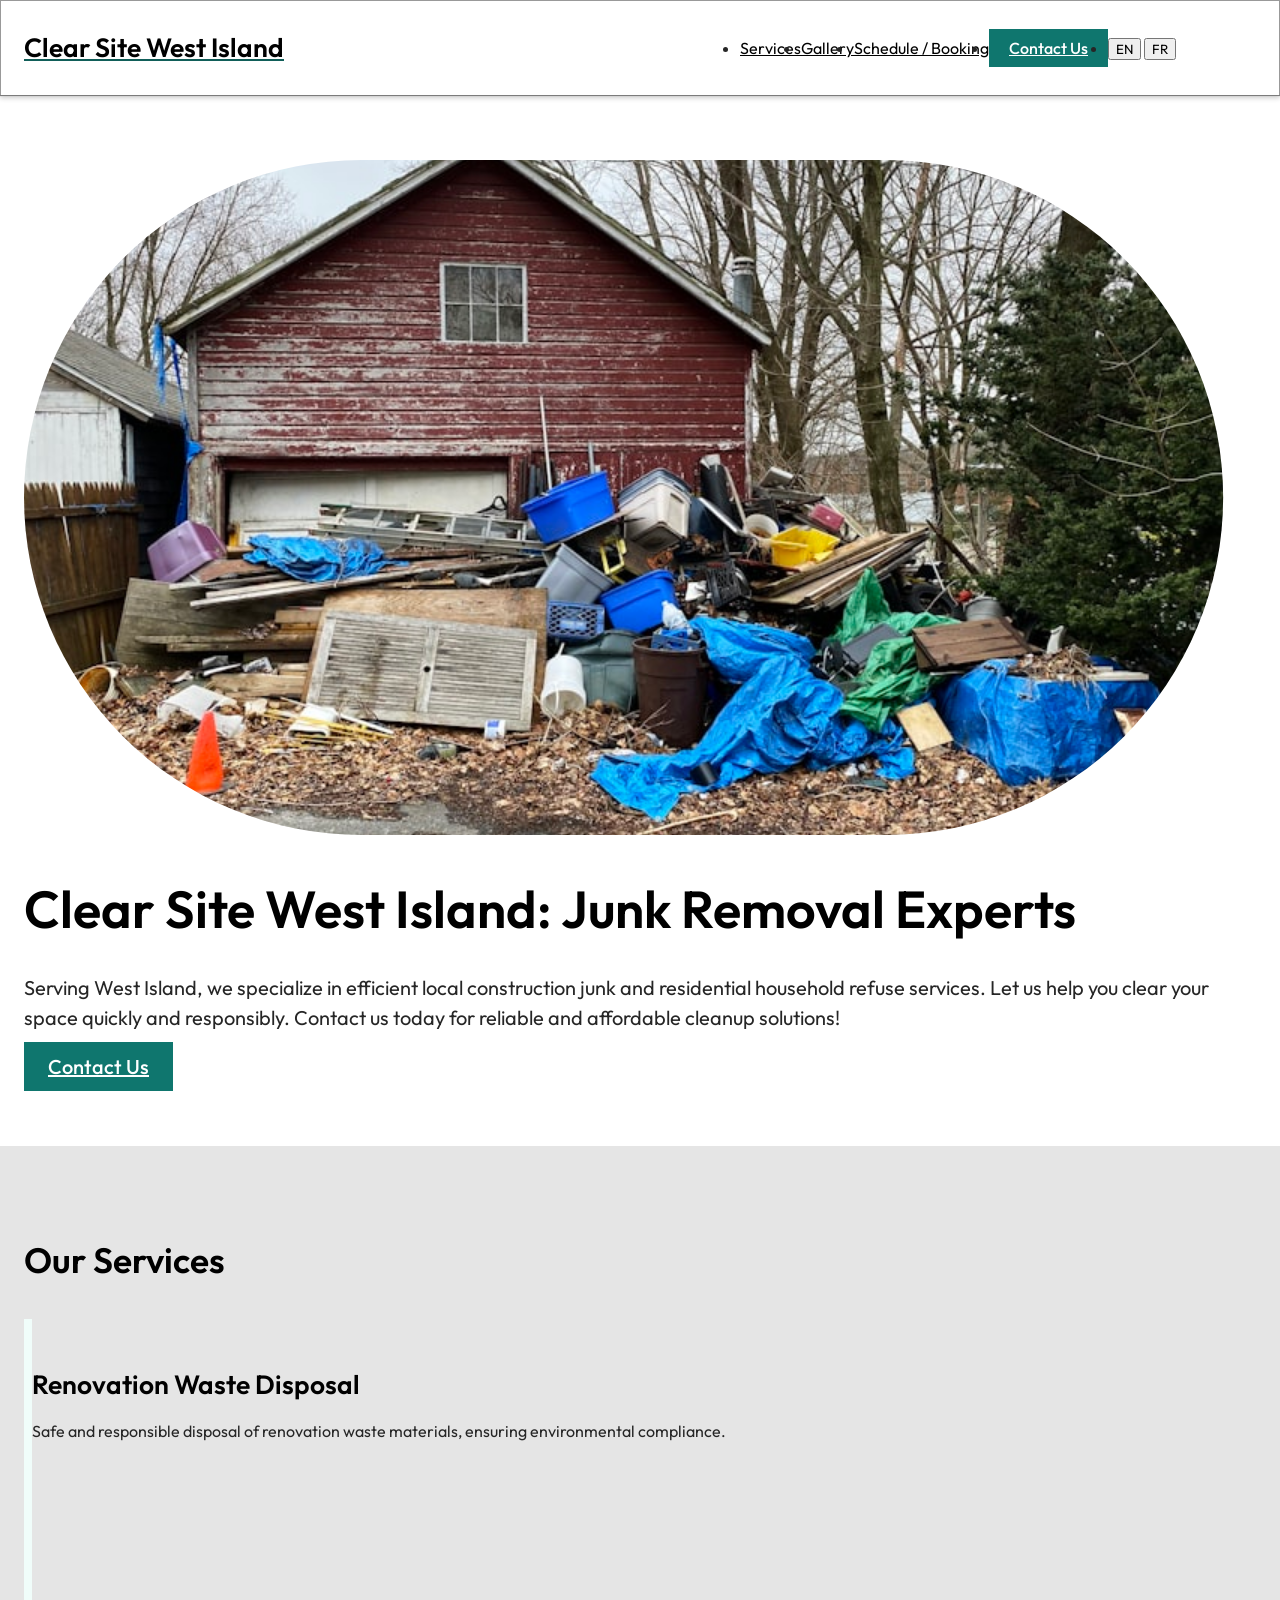
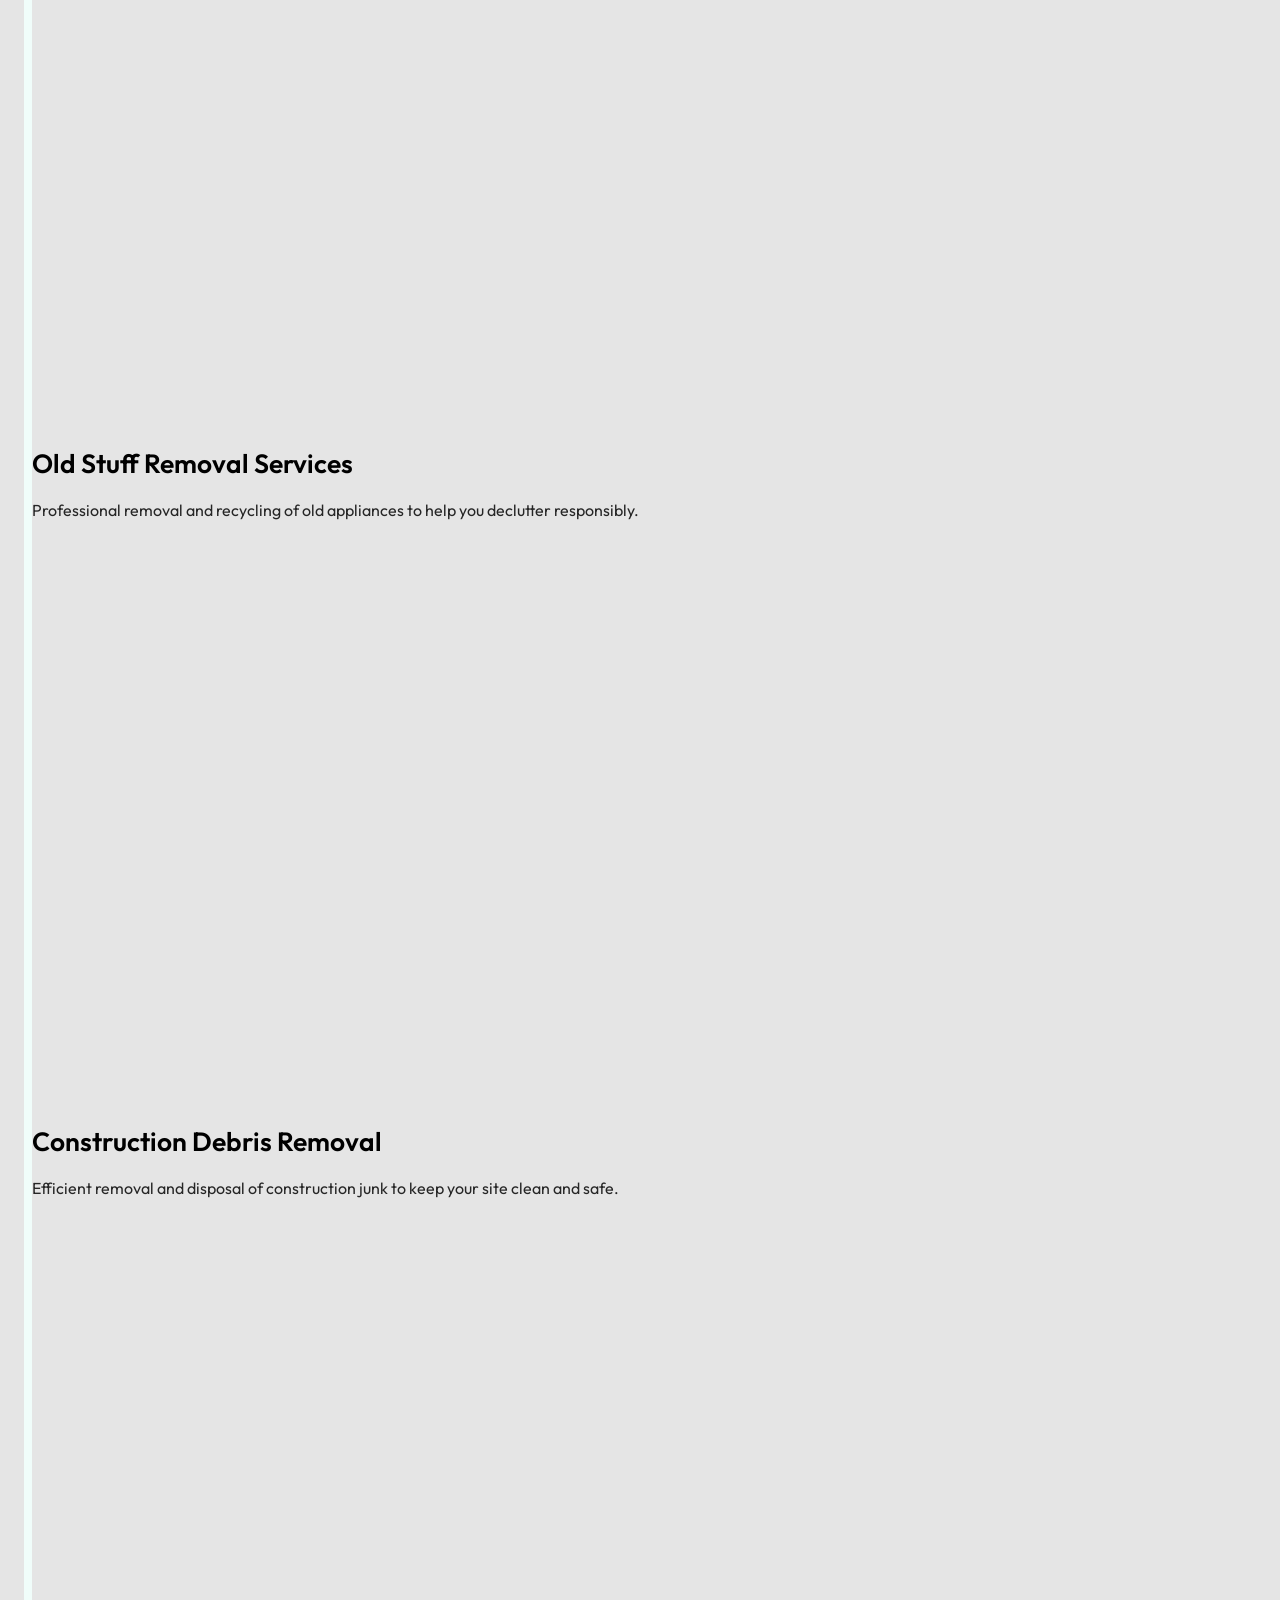
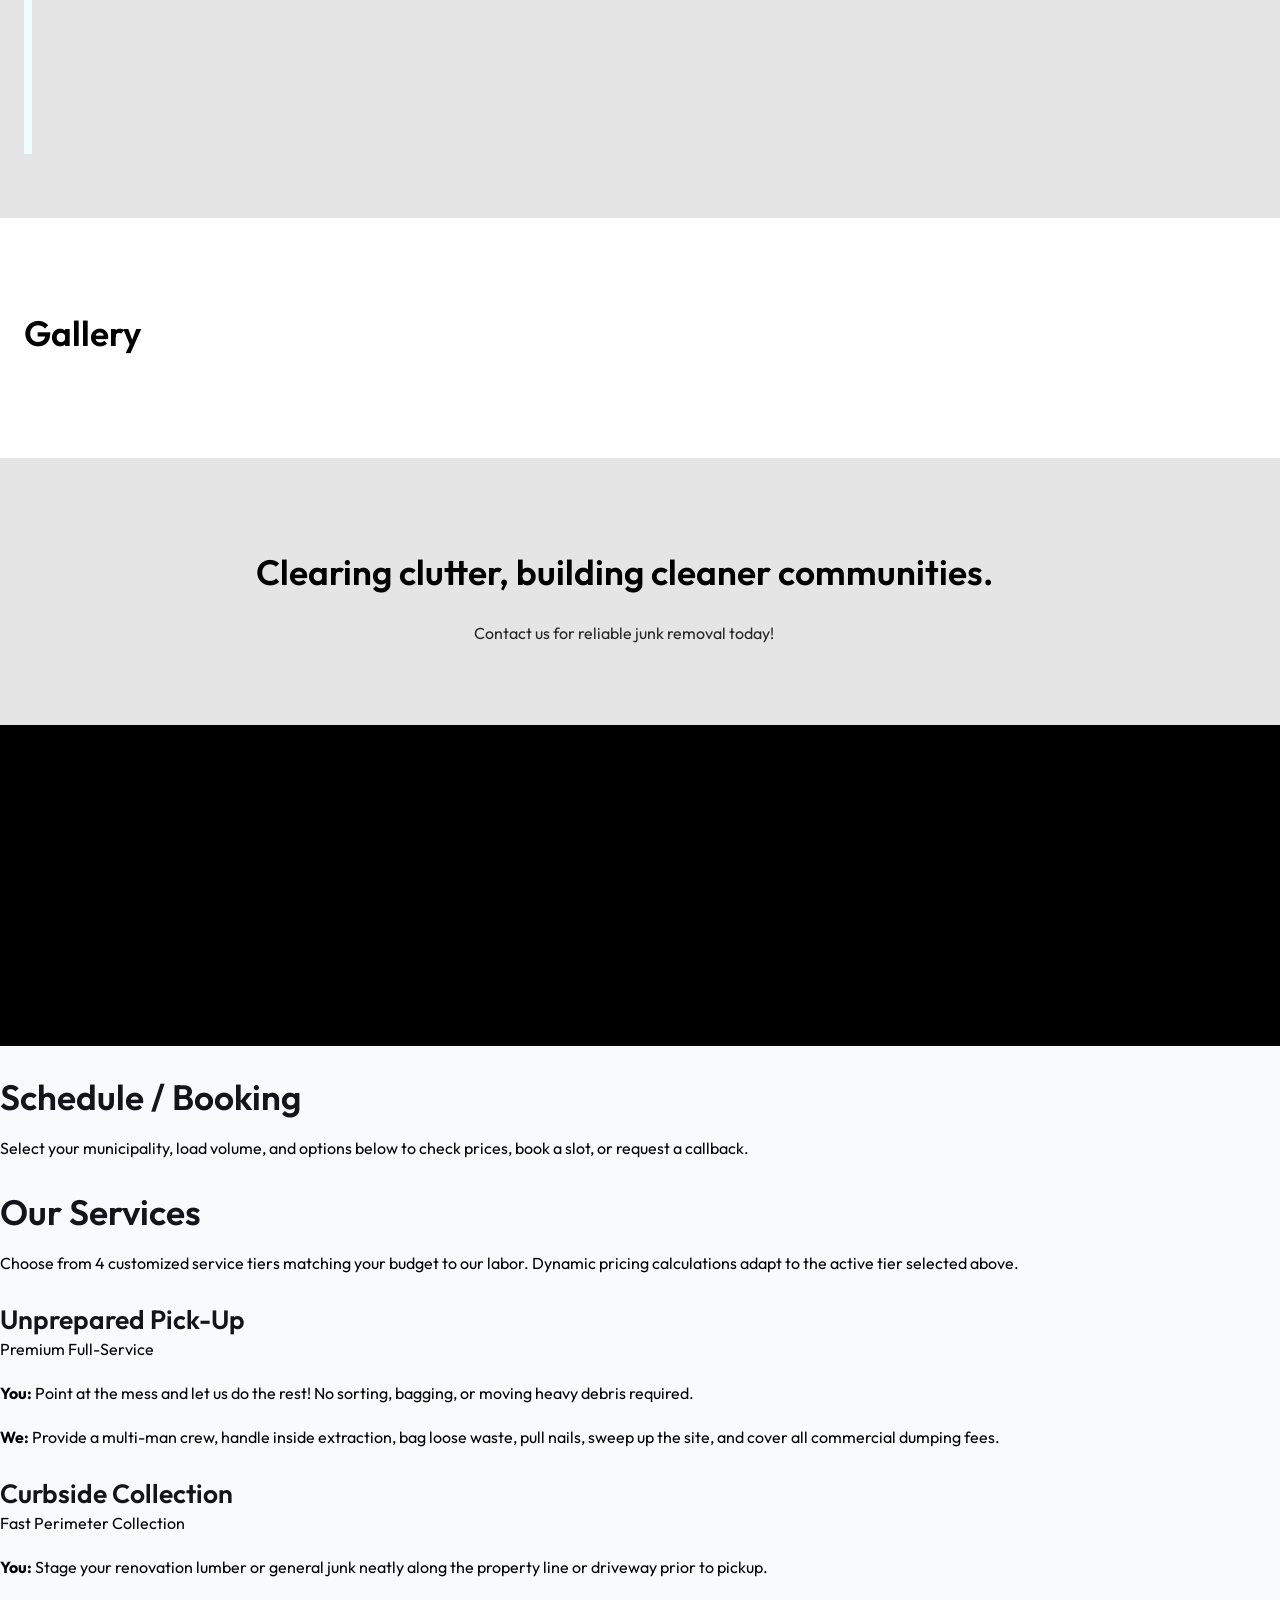
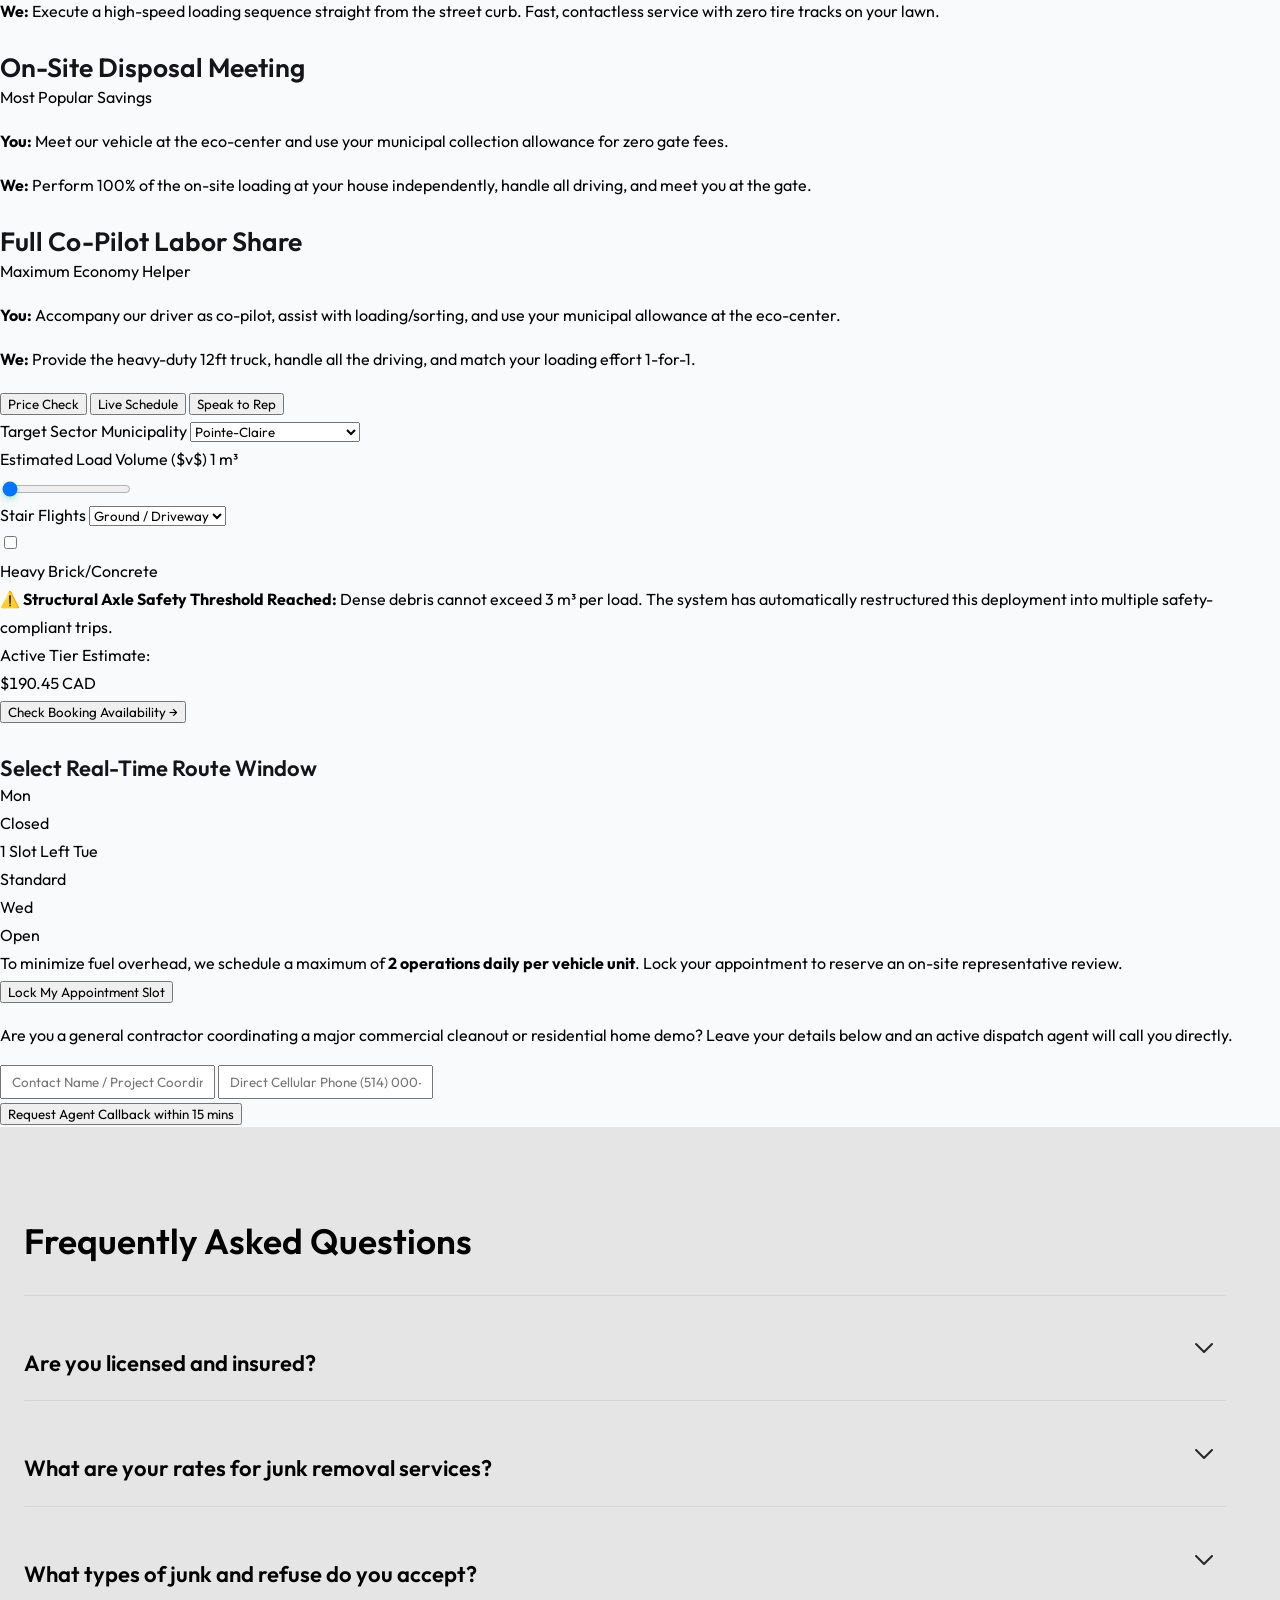
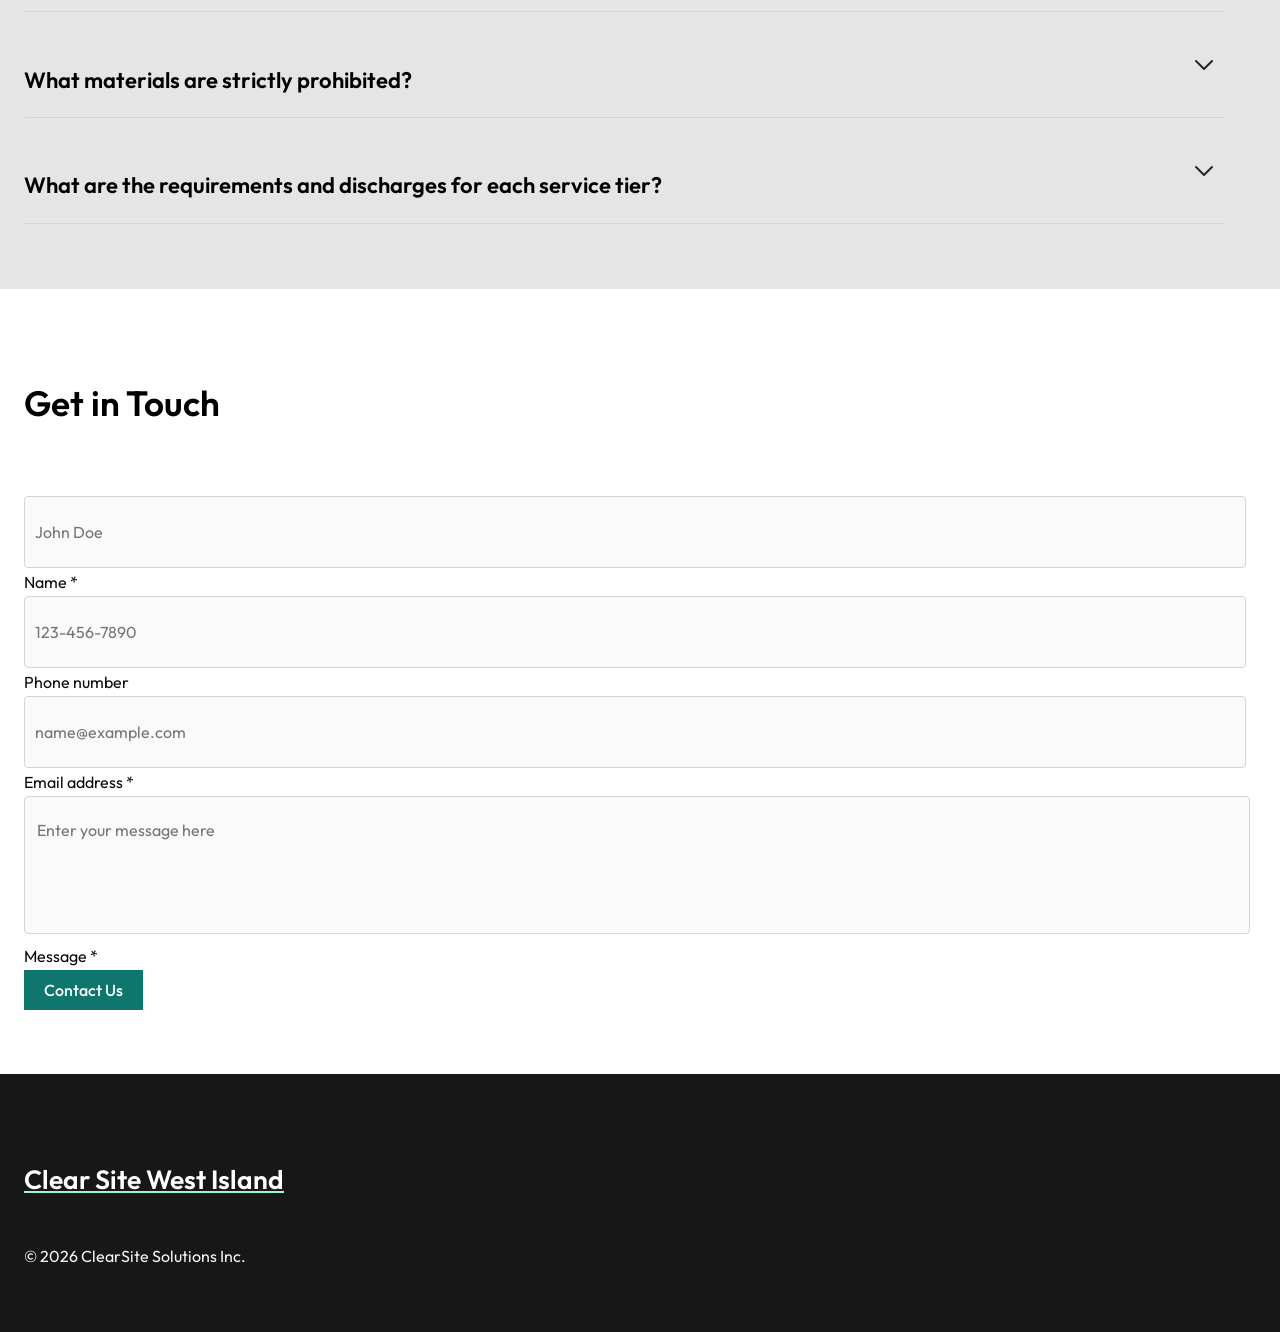
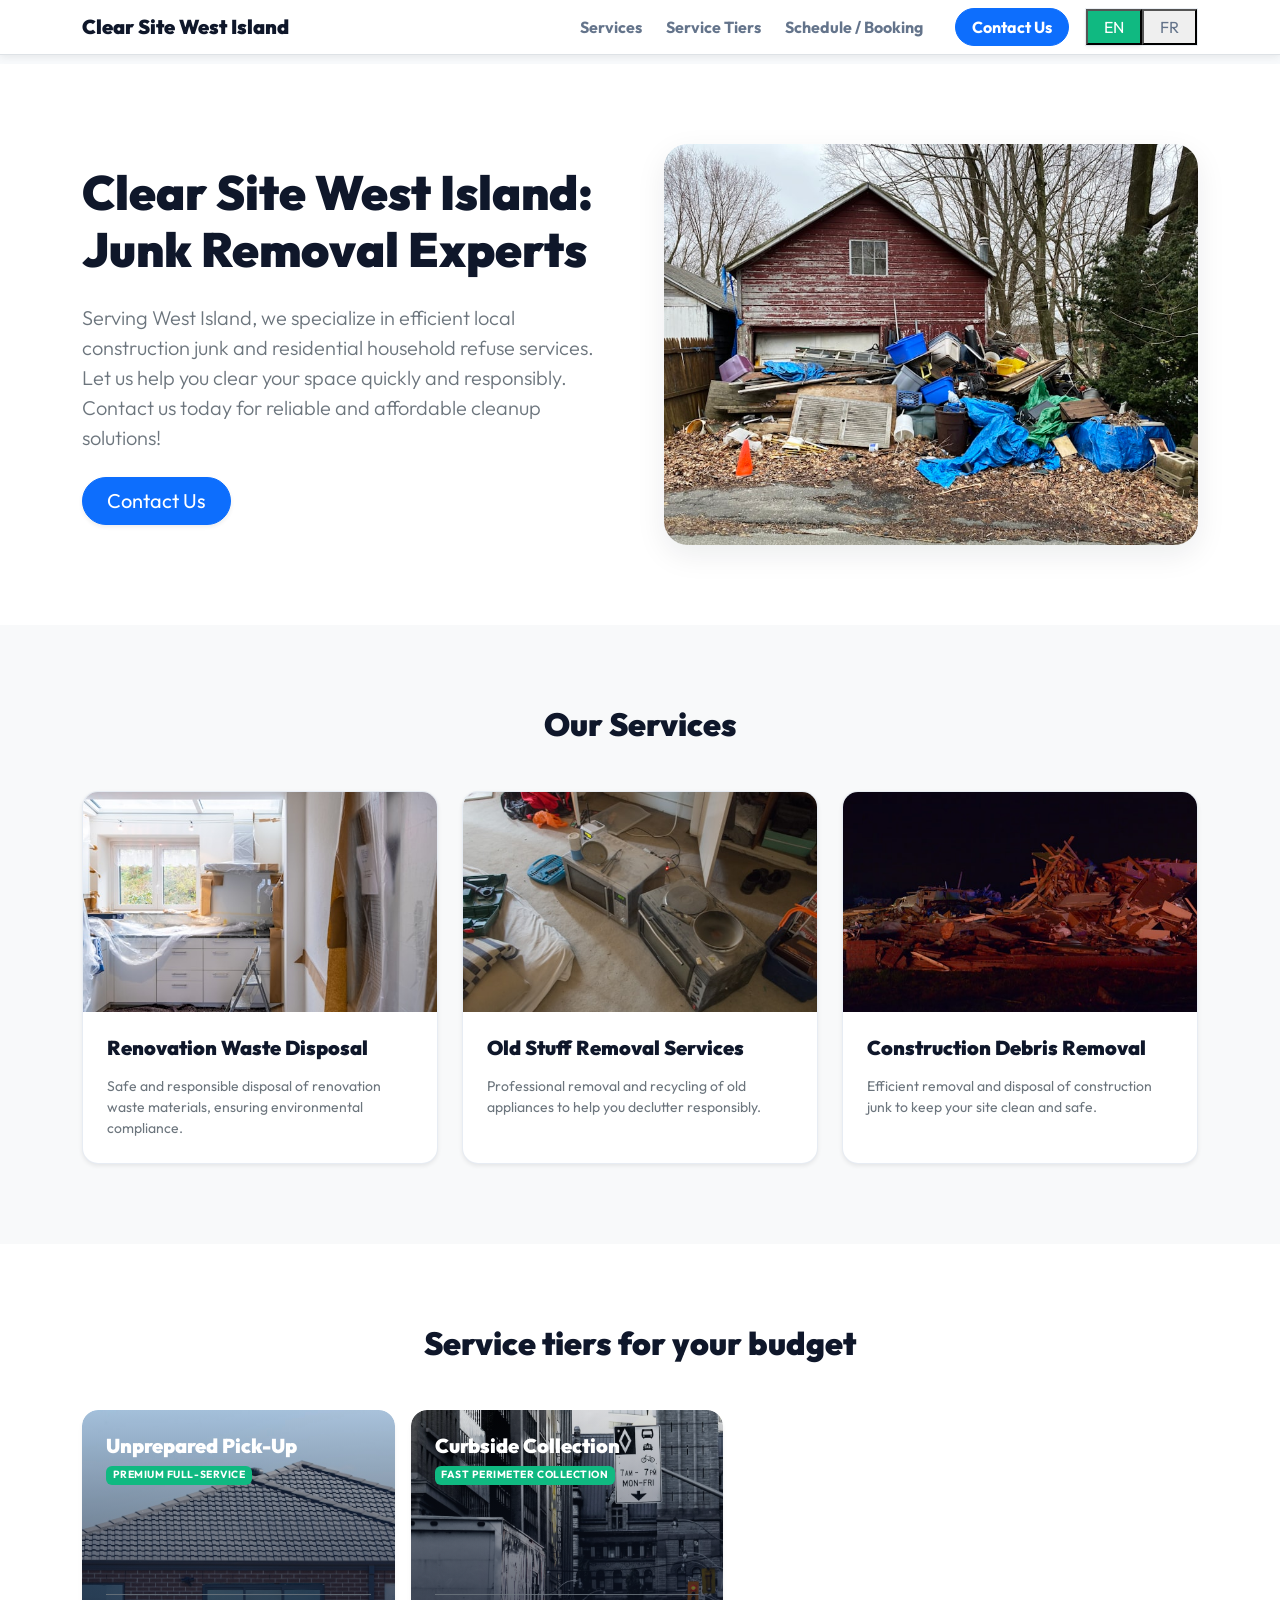
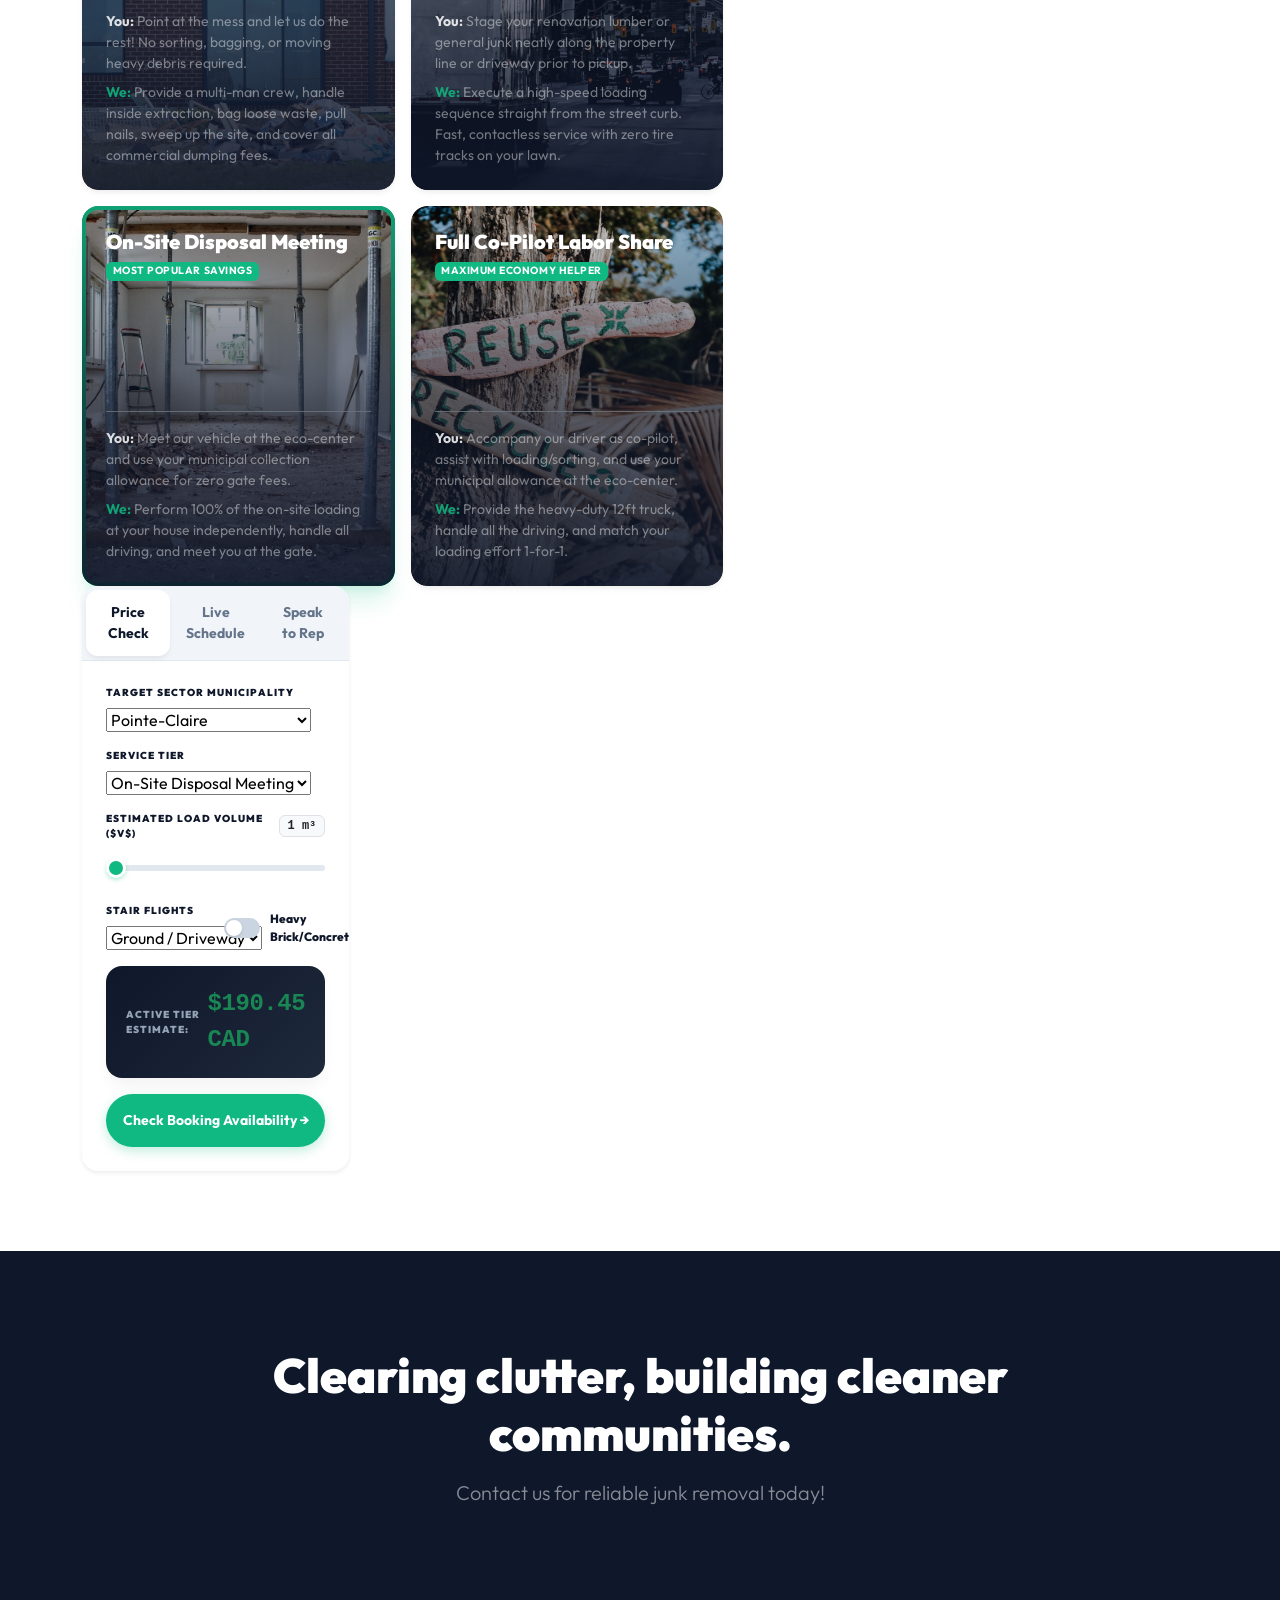
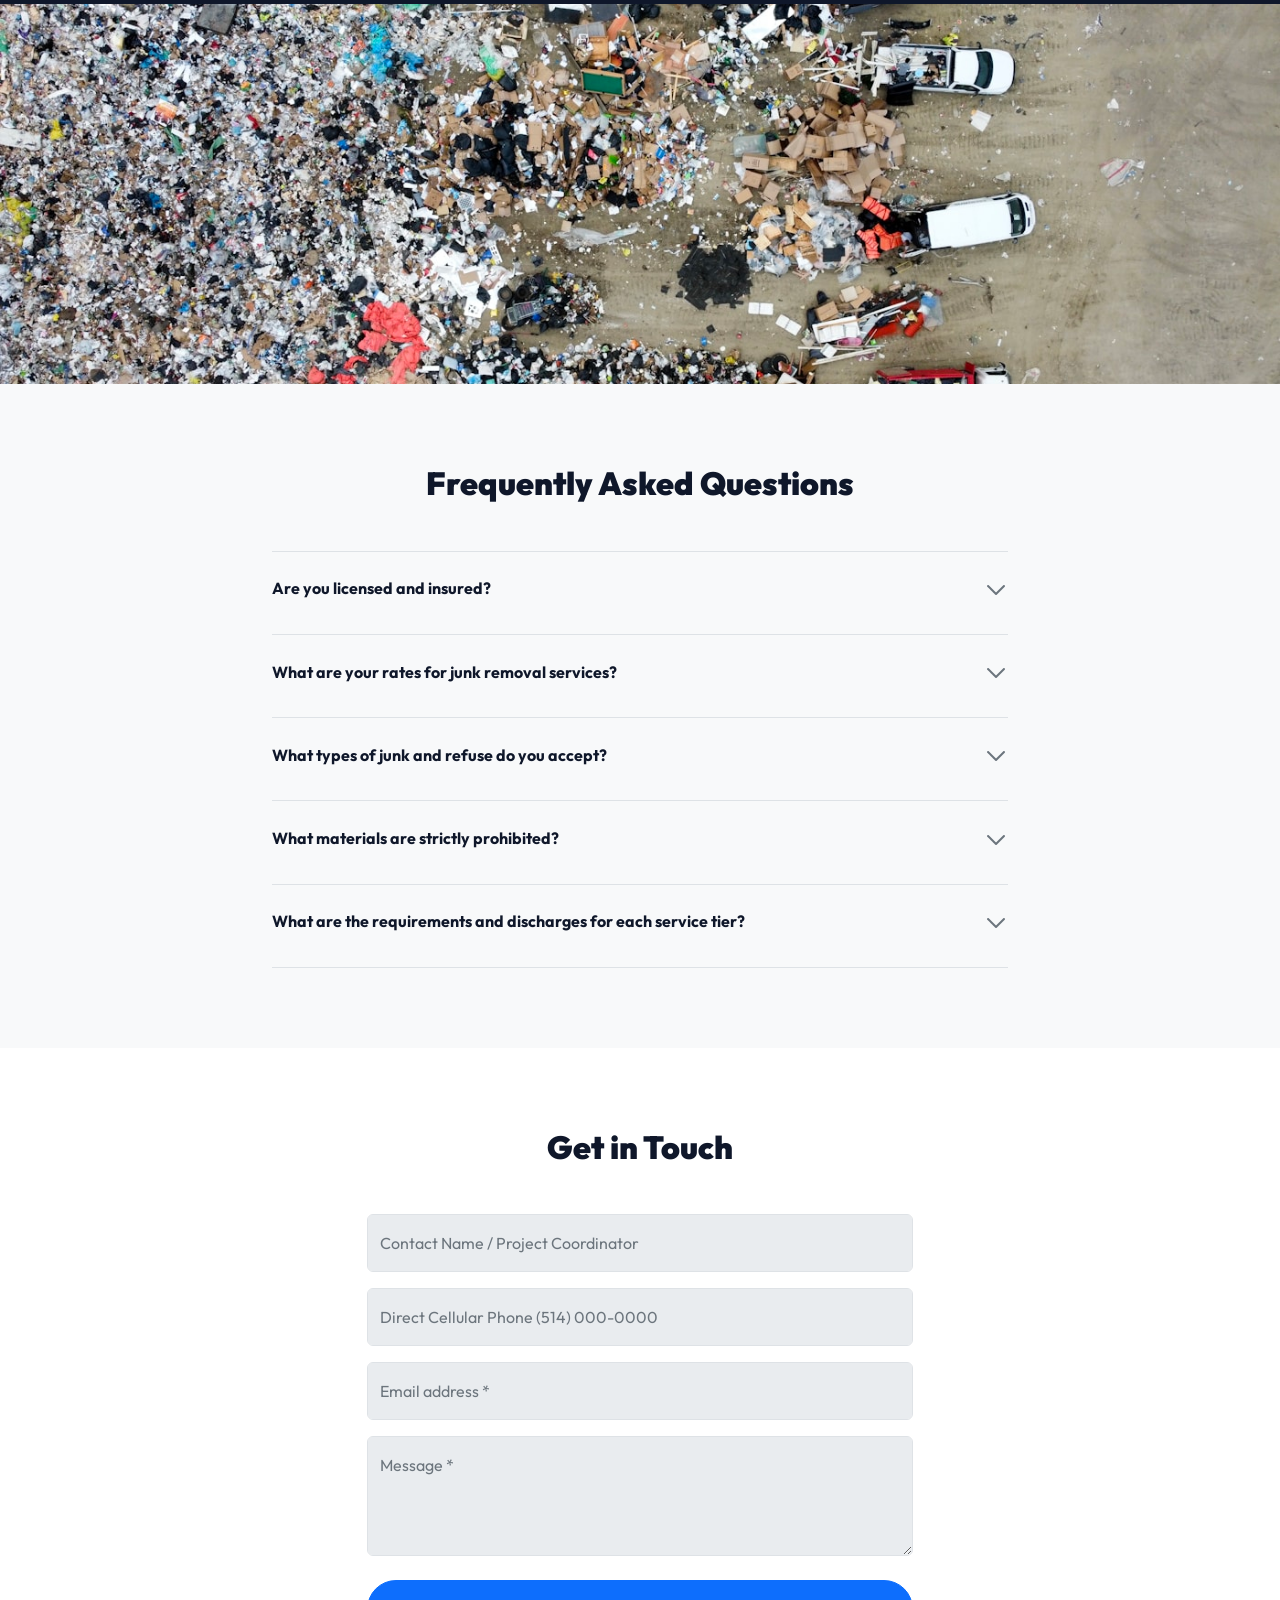
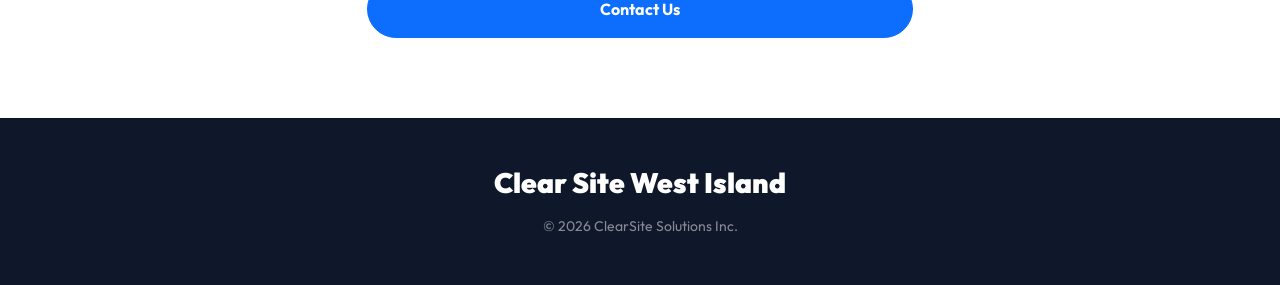
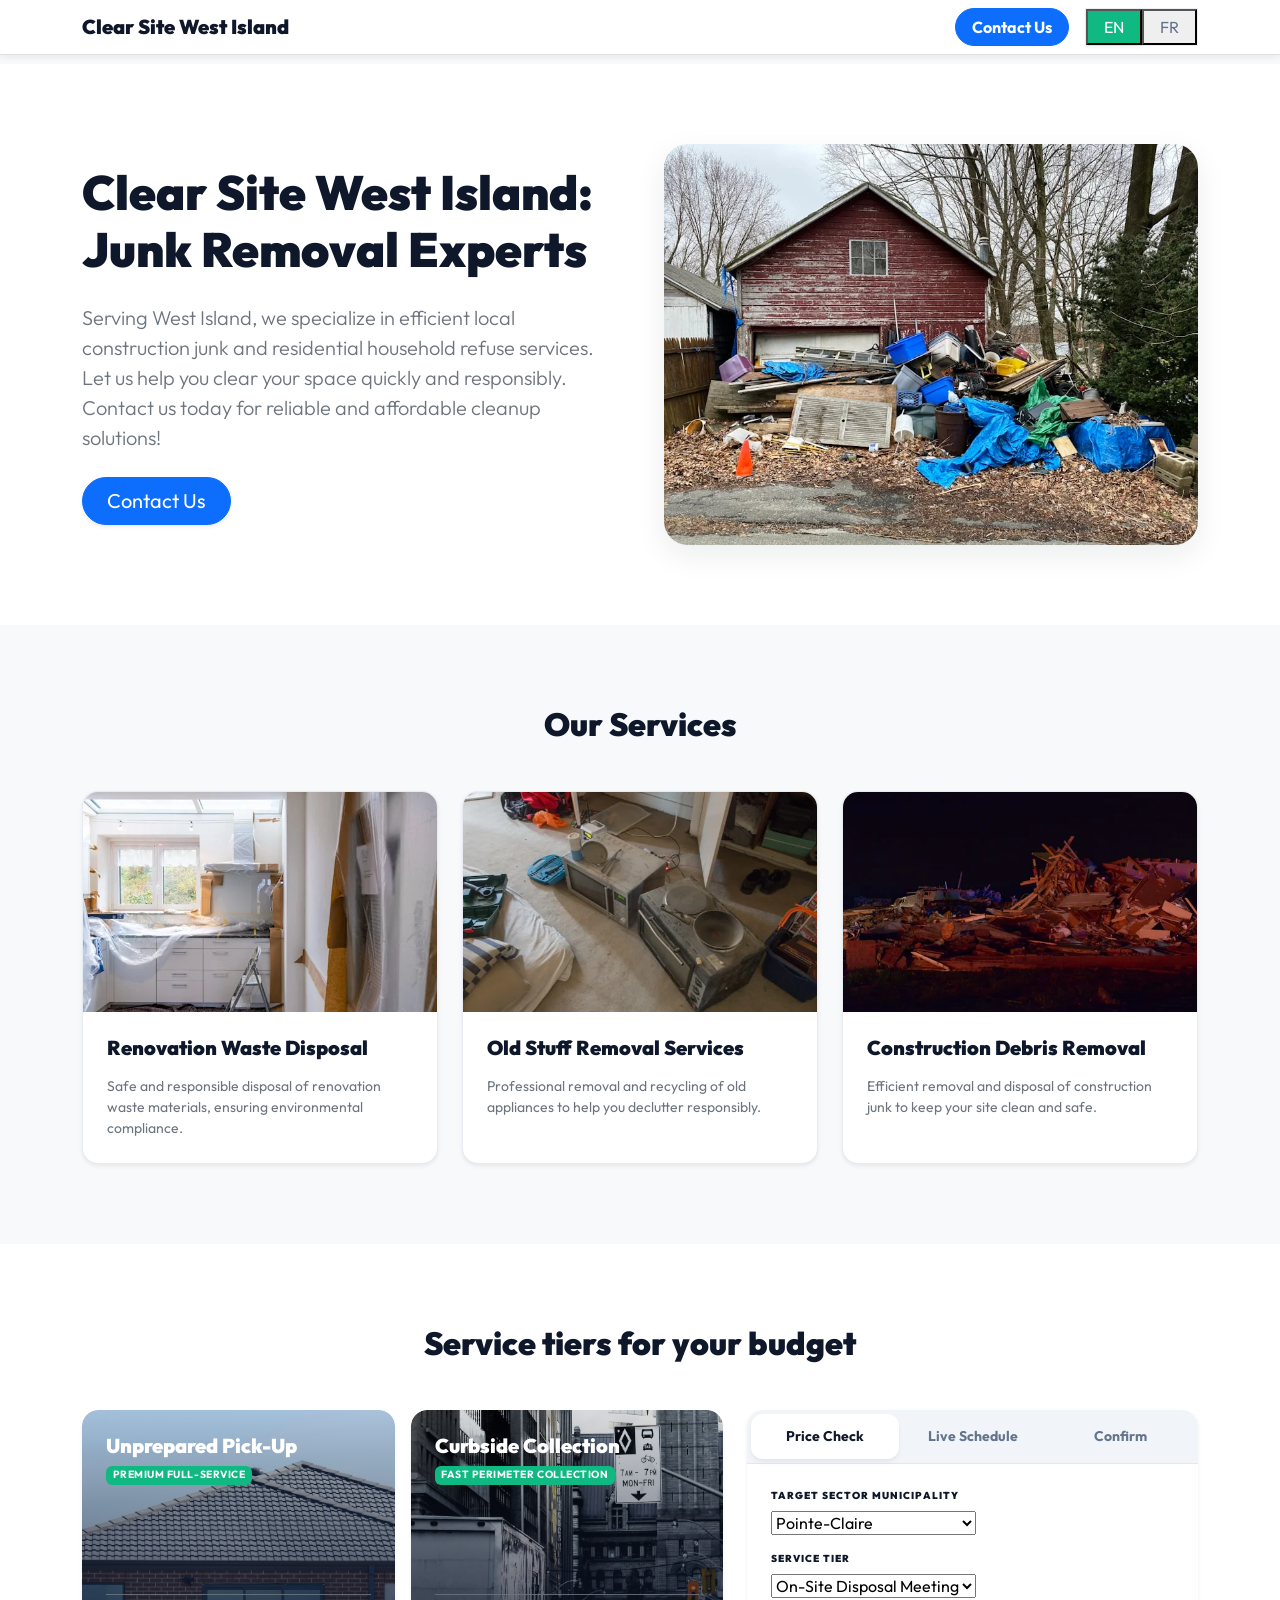
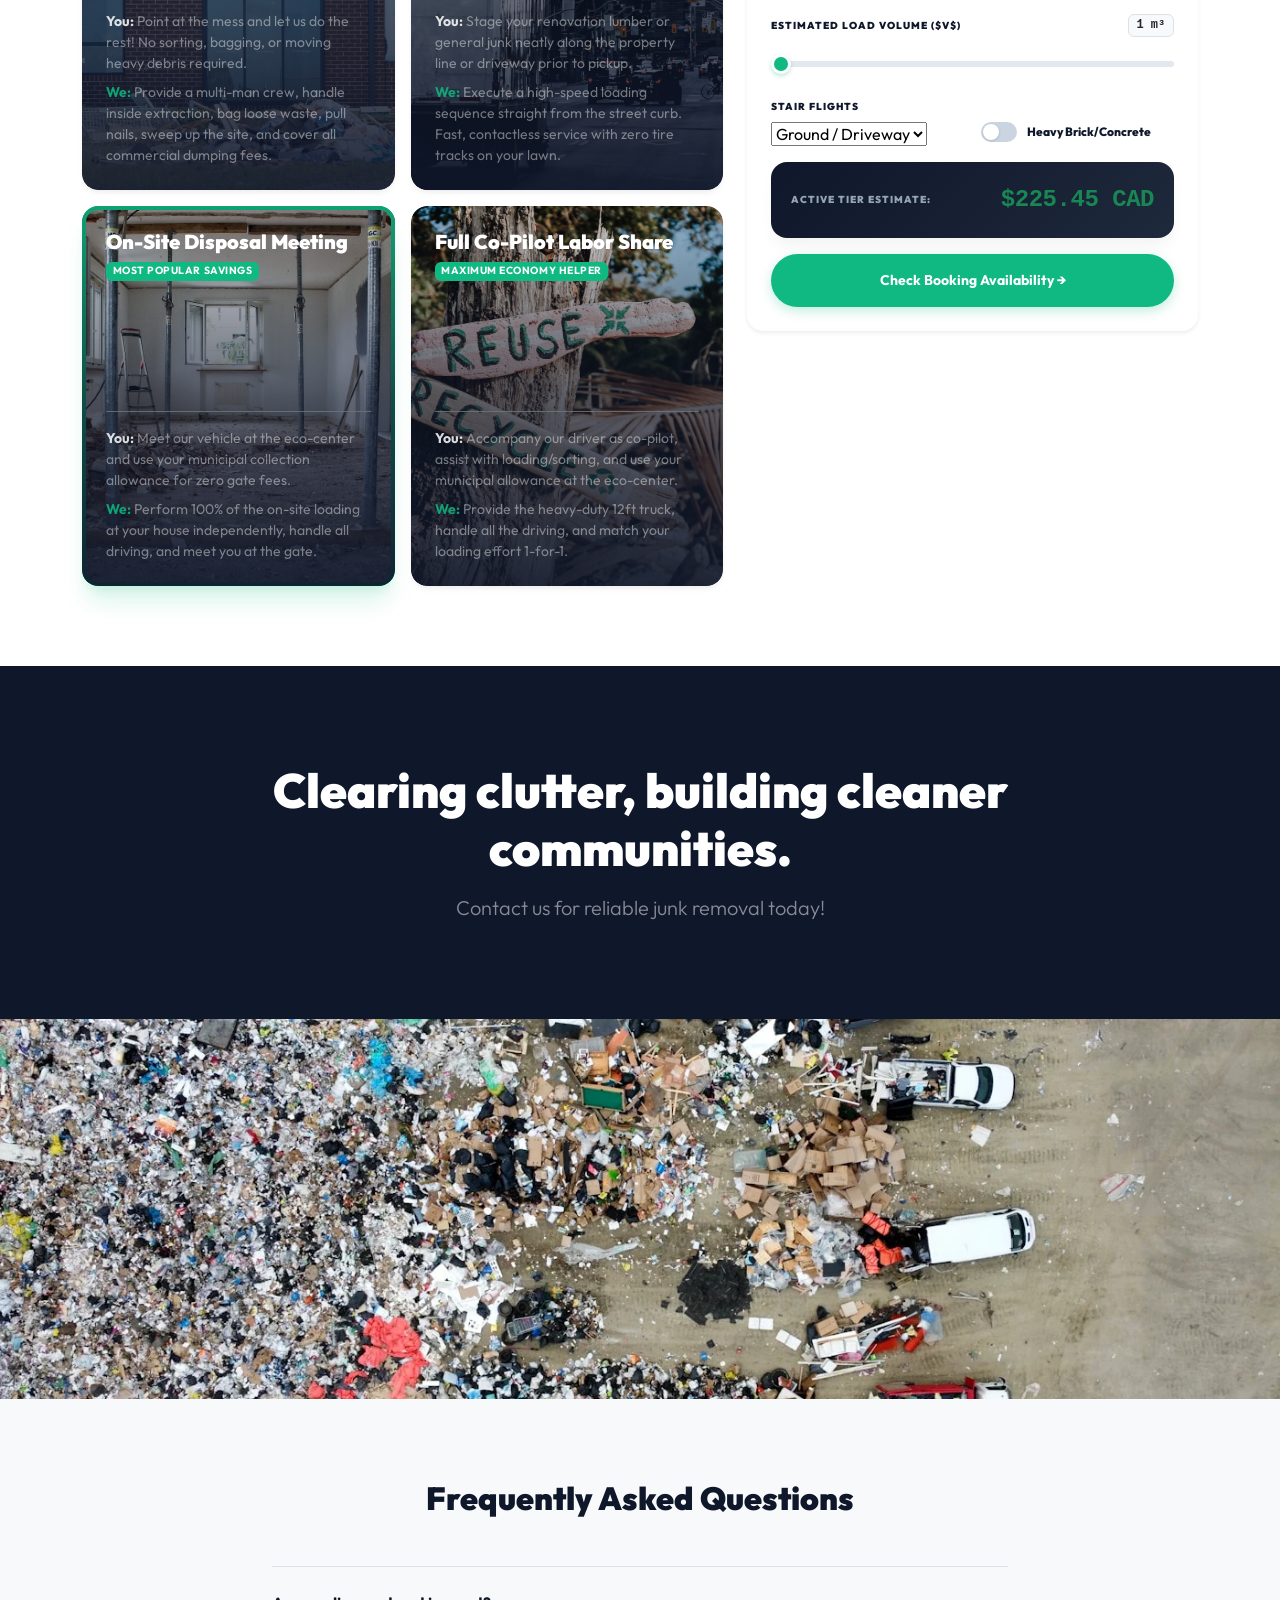
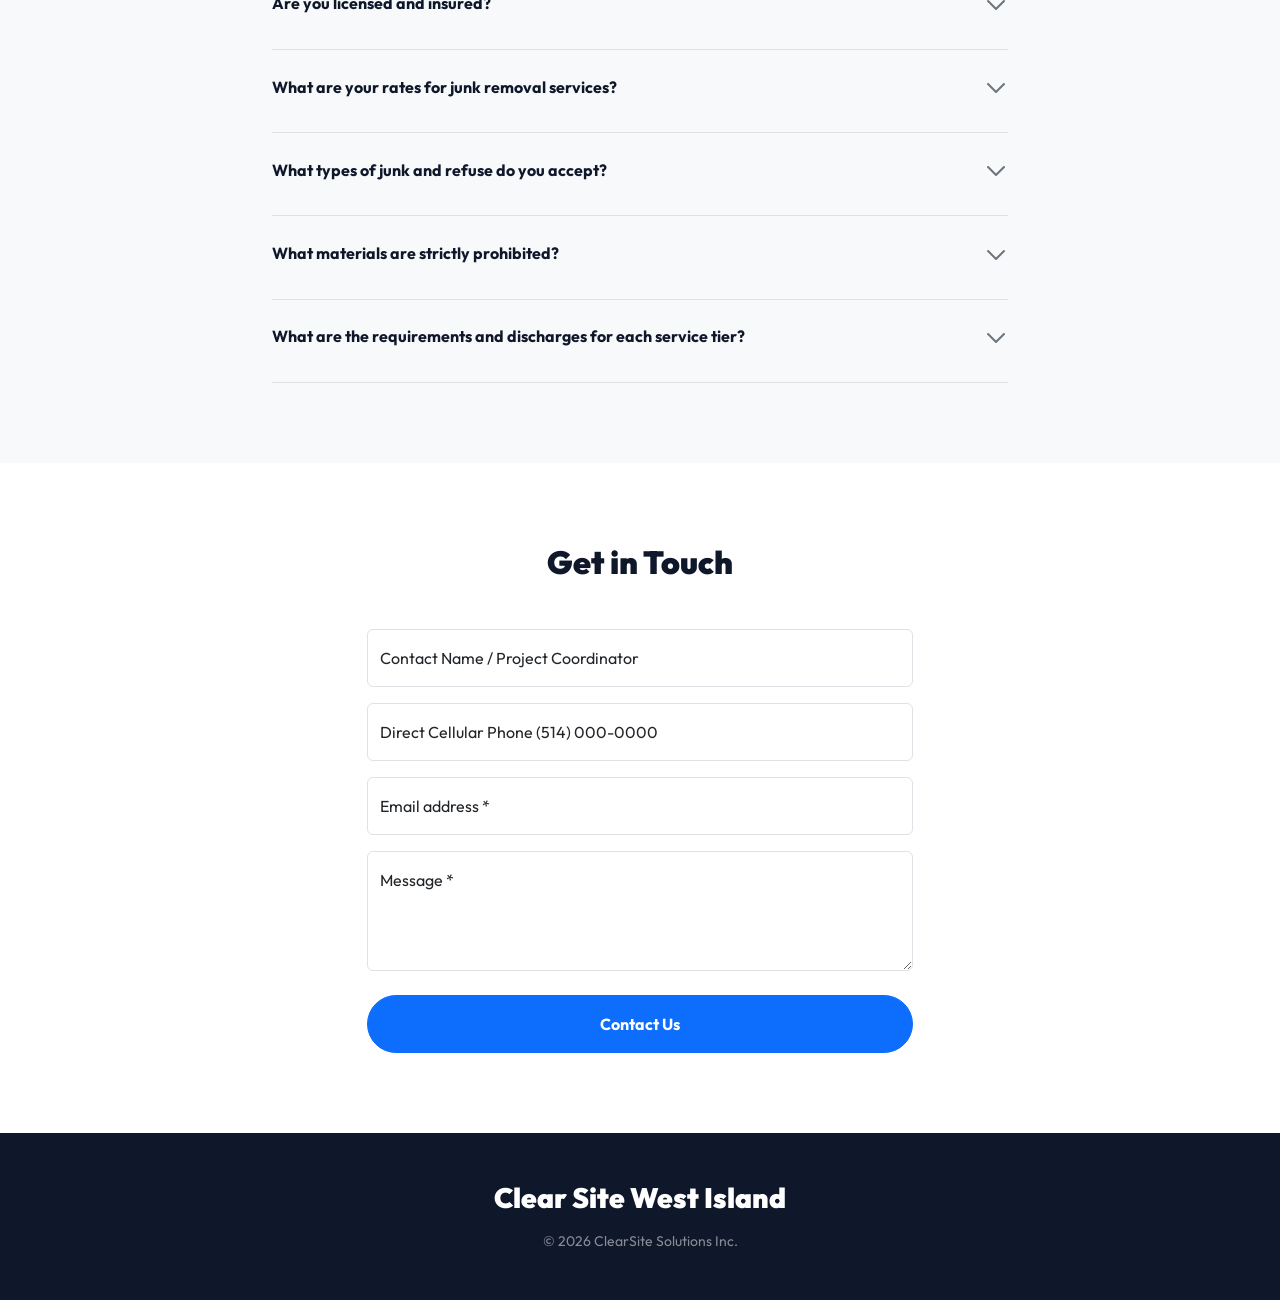
